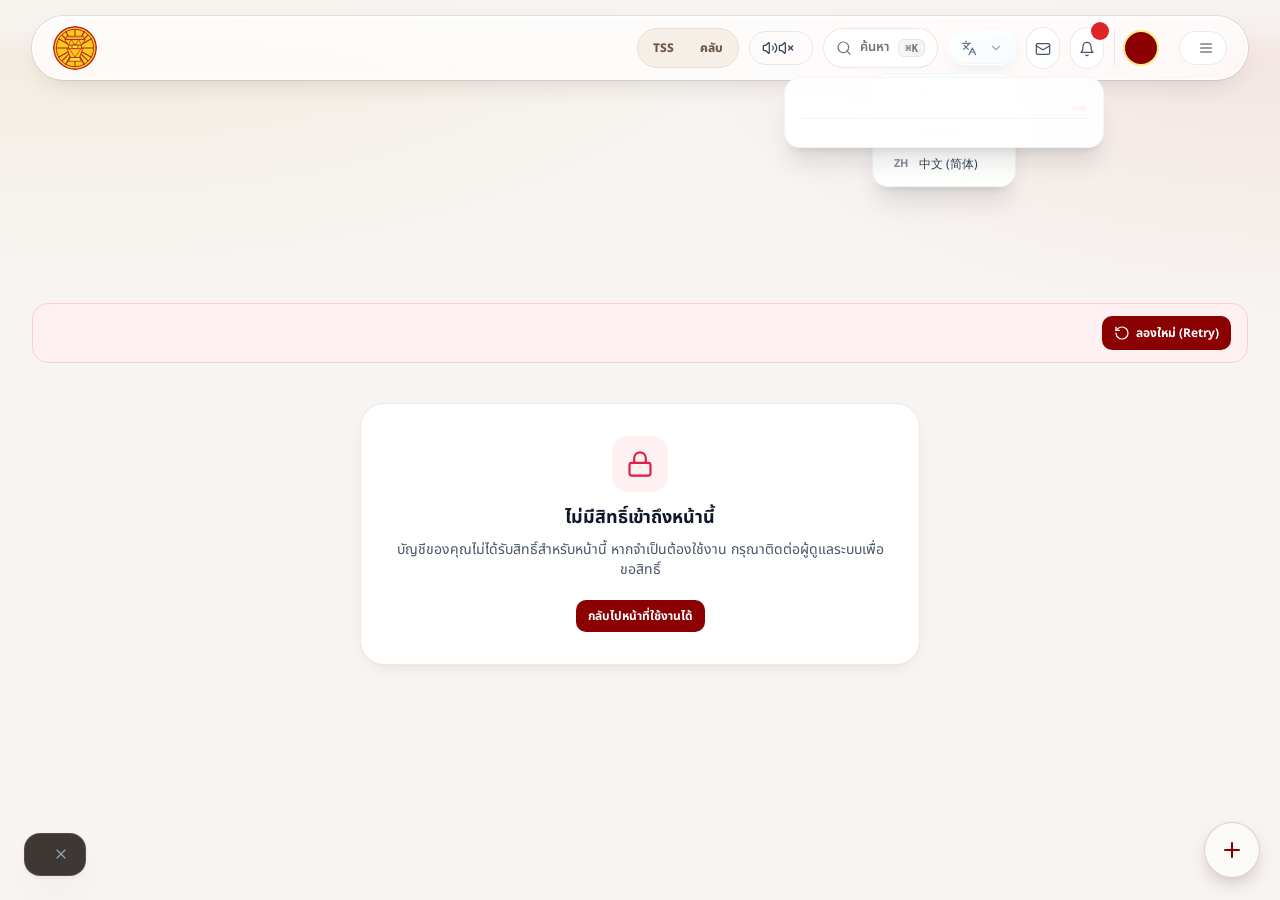
==== index.html @ 0f3fbcb0 "Add files via upload" ====
<!DOCTYPE html>
<html lang="th">
<head>
    <meta charset="UTF-8">
    <meta name="viewport" content="width=device-width, initial-scale=1.0">
    <meta name="referrer" content="no-referrer">
    <!-- Favicon: Thammasat University emblem supplied by the school (embedded, no external request) -->
    <link rel="icon" type="image/png" sizes="32x32" href="[data-uri]">
    <link rel="apple-touch-icon" sizes="180x180" href="[data-uri]">
    <meta name="theme-color" content="#8b0000">
    <!-- ===== CONFIGURATION ======================================================================
         If this HTML is hosted OUTSIDE Google Apps Script, put your Web App URL here, e.g.
         apiUrl: 'https://script.google.com/macros/s/AKfy.../exec'
         Leave empty when the page is served by the Apps Script project itself (doGet).
         This URL is not a secret. Never put passwords or keys in this file.
         ========================================================================================= -->
    <script src="config.js"></script>
    <script>/* Boot guard — if the page cannot start (a script fails, a library is blocked, or the server never answers), show why and what to try,
   instead of a blank or endless loading screen. Shows nothing when the app starts normally. No data is sent anywhere. */
(function () {
  var errs = [];
  window.addEventListener('error', function (e) {
    var src = e && e.target && e.target !== window && (e.target.src || e.target.href);
    errs.push(src ? 'โหลดไฟล์ไม่ได้: ' + String(src).split('?')[0] : String((e && e.message) || 'script error'));
  }, true);
  window.addEventListener('unhandledrejection', function (e) { var r = e && e.reason; if (r && !r.isFromCancelledTransition) errs.push(String(r.message || r)); });
  function state() {
    var b = document.body;
    if (!window.Alpine || !b || !b._x_dataStack) return 'noalpine';
    try { var d = window.Alpine.$data(b); if (d.authView === 'loading' && !d.isLoggedIn) return 'noserver'; } catch (e) { return 'noalpine'; }
    return 'ok';
  }
  function show(kind) {
    if (document.getElementById('tss-boot-guard')) return;
    var box = document.createElement('div');
    box.id = 'tss-boot-guard'; box.setAttribute('role', 'alert');
    box.style.cssText = 'position:fixed;inset:0;z-index:2147483000;background:#faf7f5;display:flex;align-items:flex-start;justify-content:center;overflow:auto;padding:24px 16px;font-family:Sarabun,system-ui,-apple-system,sans-serif;color:#1f1b18';
    var ua = navigator.userAgent, ios = /iPhone|iPad|iPod/.test(ua) || (/Macintosh/.test(ua) && 'ontouchend' in document), safari = /Safari/.test(ua) && !/Chrome|CriOS|FxiOS|EdgiOS/.test(ua);
    var title = kind === 'noserver' ? 'เชื่อมต่อเซิร์ฟเวอร์ของระบบไม่ได้' : 'หน้าเว็บโหลดไม่สมบูรณ์';
    var steps = [
      'กด “โหลดใหม่” ด้านล่าง หรือปิดแท็บแล้วเปิดลิงก์ระบบใหม่',
      'ถ้าในเบราว์เซอร์นี้ลงชื่อเข้าใช้ Google ไว้มากกว่า 1 บัญชี ให้ออกจากระบบบัญชี Google ทั้งหมดในเบราว์เซอร์นี้ แล้วเปิดลิงก์ระบบใหม่ (ระบบนี้ไม่ต้องใช้บัญชี Google)',
      ios || safari ? 'iPhone/iPad: ตั้งค่า → แอป → Safari → ขั้นสูง → ข้อมูลเว็บไซต์ → ค้นหาและลบ “google.com” และ “googleusercontent.com” แล้วเปิดใหม่' : 'ล้างข้อมูลเว็บไซต์ (คุกกี้และแคช) ของ google.com และ googleusercontent.com แล้วเปิดใหม่',
      'ถ้าเปิดในโหมดส่วนตัว (Private) ได้ แสดงว่าปัญหาอยู่ที่ข้อมูลหรือบัญชีที่ค้างในเบราว์เซอร์ ไม่ใช่ข้อมูลในระบบ'
    ];
    var detail = (errs.slice(0, 3).join(' | ') || (kind === 'noserver' ? 'ไม่มีคำตอบจากเซิร์ฟเวอร์' : 'สคริปต์ของหน้าไม่เริ่มทำงาน')) + ' • ' + (ios ? 'iOS/iPadOS ' : '') + (safari ? 'Safari' : ua.replace(/^.*\)\s*/, '').slice(0, 60));
    box.innerHTML = '<div style="max-width:560px;width:100%;background:#fff;border:1px solid #ece4df;border-radius:20px;padding:22px;box-shadow:0 20px 40px -24px rgba(41,32,28,.4)">' +
      '<div style="font-size:12px;font-weight:800;color:#8b0000;letter-spacing:.04em">TSS CareSpace</div>' +
      '<h1 style="font-size:20px;font-weight:800;margin:4px 0 10px">' + title + '</h1>' +
      '<ol style="list-style:decimal;padding-left:20px;margin:0 0 14px;display:flex;flex-direction:column;gap:6px;font-size:15px;line-height:1.55"></ol>' +
      '<button type="button" style="min-height:44px;padding:0 18px;border-radius:12px;background:#8b0000;color:#fff;font-weight:700;font-size:15px;border:0">โหลดใหม่</button>' +
      '<p style="margin-top:14px;font-size:12px;color:#78716c;word-break:break-word">ถ้ายังเปิดไม่ได้ ถ่ายภาพหน้าจอนี้ส่งให้ผู้ดูแลระบบ — รายละเอียด: <span></span></p></div>';
    var ol = box.querySelector('ol');
    steps.forEach(function (s) { var li = document.createElement('li'); li.textContent = s; ol.appendChild(li); });
    box.querySelector('span').textContent = detail;
    box.querySelector('button').addEventListener('click', function () { location.reload(); });
    (document.body || document.documentElement).appendChild(box);
  }
  function check(kind, ms) { setTimeout(function () { var s = state(); if (s === kind || (kind === 'noserver' && s === 'noalpine')) show(s); }, ms); }
  function arm() { check('noalpine', 15000); check('noserver', 30000); }
  if (document.readyState === 'loading') document.addEventListener('DOMContentLoaded', arm); else arm();
})();
</script>
    <title>ระบบดูแลช่วยเหลือนักเรียน - โรงเรียนสาธิตแห่งมหาวิทยาลัยธรรมศาสตร์</title>
    <!-- Tailwind CSS: compiled at build time (gen/assemble_fe.py); placed where the CDN script stood, before the design layers -->
    <link rel="stylesheet" href="css/app-5-7f25c49896.css" id="tss-tw">
    <!-- Alpine.js -->
    <script defer src="https://cdn.jsdelivr.net/npm/alpinejs@3.x.x/dist/cdn.min.js"></script>
    <!-- Chart.js for Spider Web Radar Chart -->
    <script src="https://cdn.jsdelivr.net/npm/chart.js"></script>
    <!-- SheetJS (xlsx) for Real .xlsx Export -->
    <script src="https://cdn.jsdelivr.net/npm/xlsx@0.18.5/dist/xlsx.full.min.js"></script>
    <!-- Google Fonts: Inter, Sarabun, Mali -->
    <link href="https://fonts.googleapis.com/css2?family=Inter:wght@300;400;500;600;700&family=Noto+Sans+Thai:wght@400;500;600;700&family=Mali:wght@400;500;600;700&family=Sarabun:wght@200;300;400;500;600;700&display=swap" rel="stylesheet">
    <link rel="stylesheet" href="css/app-6-52cddccffd.css">
<style id="tss-care">
/* ===== การดูแลต่อเนื่องและความปลอดภัย ===== */
.sg-box{margin-top:10px;background:#fff;border:1.5px solid #f3c6c6;border-radius:14px;padding:10px 12px;color:#4a1212}
.sg-box b{display:block;color:var(--tss-red);margin-bottom:4px}.sg-box ol{list-style:decimal;padding-left:20px;display:flex;flex-direction:column;gap:3px;font-size:13.5px}
.sg-contacts{margin-top:6px;font-size:13px;font-weight:700;color:#7c2d12}.sg-after{border-color:var(--tss-red-500);background:var(--tss-red-50)}
.sf-box{border:1.5px solid #f3c6c6}.sf-count{font-size:12px;font-weight:800;padding:2px 10px;border-radius:999px;background:var(--tss-orange-50);color:#9a3412;border:1px solid #fed7aa}
.sf-steps{display:flex;flex-direction:column;gap:8px;margin-top:8px}
.sf-steps li{display:flex;gap:10px;align-items:flex-start;border:1px solid var(--tss-line);border-radius:12px;padding:9px 11px;background:#fff}
.sf-steps li.is-done{background:#f3fbf6;border-color:#bfe8cf}
.sf-steps small{display:block;font-size:12.5px;color:var(--tss-mute)}
.sf-n{flex:none;width:26px;height:26px;border-radius:50%;display:grid;place-items:center;font-weight:800;font-size:13px;background:var(--tss-orange-50);color:#9a3412}
.sf-steps li.is-done .sf-n{background:#16a34a;color:#fff}
.sf-form{margin-top:8px;display:flex;flex-direction:column;gap:8px;background:var(--tss-bg);border:1px dashed var(--tss-line-2);border-radius:12px;padding:10px}
.tl-s-late{background:var(--tss-red-50);color:var(--tss-red);border-color:#f3c6c6}
.cp-grid{display:grid;grid-template-columns:repeat(auto-fit,minmax(300px,1fr));gap:12px}
.cp-h{display:flex;align-items:center;gap:8px;flex-wrap:wrap;margin-bottom:6px}.cp-h h5{font-size:15px;font-weight:800;color:var(--tss-ink)}
.cp-tier{display:inline-flex;align-items:center;gap:6px;font-weight:800;border-radius:12px;padding:6px 12px;background:var(--tss-yellow-50);color:#854d0e;border:1px solid #fde68a}
.cp-tier.cp-tier-2{background:var(--tss-orange-50);color:#9a3412;border-color:#fed7aa}.cp-tier.cp-tier-3{background:var(--tss-red-50);color:var(--tss-red);border-color:#f3c6c6}
.cp-str,.cp-refs,.cp-consent,.cp-disc{display:flex;flex-direction:column;gap:6px}
.cp-str li,.cp-refs li,.cp-consent li,.cp-disc li{display:flex;gap:8px;align-items:flex-start;flex-wrap:wrap;border:1px solid var(--tss-line);border-radius:12px;padding:8px 10px;background:#fff;font-size:13.5px}
.cp-str li .min-w-0,.cp-refs li .min-w-0,.cp-consent li .min-w-0,.cp-disc li .min-w-0{flex:1}
.cp-form{background:var(--tss-bg);border:1px solid var(--tss-line);border-radius:16px;padding:12px;display:flex;flex-direction:column;gap:10px}
.cp-acts{display:flex;gap:6px;flex-wrap:wrap}.cp-close{border-color:#f3c6c6}
.rv-list{display:flex;flex-direction:column;gap:8px}
.rv-list li{display:flex;gap:12px;align-items:flex-start;flex-wrap:wrap;border:1px solid var(--tss-line);border-left:4px solid var(--tss-yellow-500);border-radius:14px;padding:10px 12px;background:#fff}
.rv-txt{flex:1;min-width:220px;font-size:13.5px}.rv-acts{display:flex;gap:6px;flex-wrap:wrap}
.rv-move{width:100%;display:flex;gap:8px;flex-wrap:wrap;align-items:flex-end;background:var(--tss-bg);border-radius:12px;padding:8px}
.io-grid{display:grid;grid-template-columns:repeat(auto-fit,minmax(260px,1fr));gap:12px;margin-top:8px}
.io-h{display:block;font-size:13px;font-weight:800;color:var(--tss-text);margin-bottom:6px}
.io-list{display:flex;flex-direction:column;gap:6px}.io-list li{display:flex;gap:8px;align-items:center;flex-wrap:wrap;font-size:13.5px;border:1px solid var(--tss-line);border-radius:12px;padding:8px 10px;background:#fff}
.ov-table{width:100%;border-collapse:collapse;font-size:13.5px}.ov-table th,.ov-table td{padding:8px 10px;border-bottom:1px solid var(--tss-line);text-align:center}.ov-table th:first-child,.ov-table td:first-child{text-align:left}
.ov-table th{background:var(--tss-bg);font-size:12px;color:var(--tss-mute)}

.ov-hot{color:var(--tss-red);font-weight:800}
</style>
<style id="tss-bullying">
/* ===== School Bullying ===== */
.bl-ico{color:var(--tss-red)}
.bl-chip{display:inline-flex;align-items:center;font-size:11.5px;font-weight:700;padding:2px 9px;border-radius:999px;background:var(--tss-bg);color:var(--tss-text);border:1px solid var(--tss-line)}
.bl-chip.bl-sev1{background:var(--tss-yellow-50);color:#854d0e;border-color:#fde68a}.bl-chip.bl-sev2{background:var(--tss-orange-50);color:#9a3412;border-color:#fed7aa}
.bl-chip.bl-sev3{background:var(--tss-red-50);color:var(--tss-red);border-color:#f3c6c6}.bl-chip.bl-ok{background:#e9f8ef;color:#137a3f;border-color:#bfe8cf}
.bl-hot{background:var(--tss-red)!important;color:#fff!important}
.bl-list{display:flex;flex-direction:column;gap:8px}
.bl-list li{display:flex;gap:12px;align-items:flex-start;flex-wrap:wrap;background:#fff;border:1px solid var(--tss-line);border-left:5px solid #fde68a;border-radius:14px;padding:12px 14px}
.bl-list li.bl-sev2{border-left-color:#fdba74}.bl-list li.bl-sev3{border-left-color:var(--tss-red-500)}.bl-list li.is-done{opacity:.75}
.bl-no{font-size:13.5px;color:var(--tss-red);letter-spacing:.02em}.bl-who{font-size:14px;color:var(--tss-ink);margin-top:3px}
.bl-due{font-size:12.5px;font-weight:700;color:#9a3412;margin-top:2px}.bl-due.is-late{color:var(--tss-red)}
.bl-types{display:grid;grid-template-columns:repeat(auto-fill,minmax(200px,1fr));gap:8px}
.bl-type{display:flex;flex-direction:column;gap:2px;text-align:left;border:1.5px solid var(--tss-line);border-radius:14px;padding:10px 12px;background:#fff;transition:border-color .15s,background .15s}
.bl-type b{font-size:14px;color:var(--tss-ink)}.bl-type small{font-size:12px;color:var(--tss-mute)}
.bl-type.is-on{border-color:var(--tss-orange);background:var(--tss-orange-50)}.bl-type.is-sx.is-on{border-color:var(--tss-red);background:var(--tss-red-50)}
.bl-sevs{display:flex;flex-direction:column;gap:6px}
.bl-sev{display:flex;gap:10px;align-items:flex-start;border:1.5px solid var(--tss-line);border-radius:12px;padding:8px 12px;cursor:pointer;background:#fff}
.bl-sev b{display:block;font-size:14px}.bl-sev small{display:block;font-size:12.5px;color:var(--tss-mute)}.bl-sev input{margin-top:4px;accent-color:var(--tss-red)}
.bl-sev.is-on.bl-sev1{border-color:#eab308;background:var(--tss-yellow-50)}.bl-sev.is-on.bl-sev2{border-color:var(--tss-orange-500);background:var(--tss-orange-50)}.bl-sev.is-on.bl-sev3{border-color:var(--tss-red-500);background:var(--tss-red-50)}
.bl-sev.is-dis{opacity:.45;cursor:not-allowed}
.bl-party{align-items:flex-start}.bl-sugg{display:flex;flex-wrap:wrap;gap:4px;margin-top:4px}.bl-sugg button{font-size:12.5px;padding:3px 9px;border-radius:999px;background:var(--tss-red-50);color:var(--tss-red);border:1px solid #f3c6c6}
.bl-grid{display:grid;grid-template-columns:repeat(auto-fit,minmax(280px,1fr));gap:12px}
.bl-bar{display:grid;grid-template-columns:minmax(90px,38%) 1fr 32px;gap:8px;align-items:center;font-size:13px;margin:4px 0}
.bl-bar i{display:block;height:10px;border-radius:99px;background:linear-gradient(90deg,var(--tss-orange-500),var(--tss-red-500));min-width:2px}.bl-bar b{text-align:right}
.bl-months{display:flex;align-items:flex-end;gap:6px;height:140px;padding-top:8px}
.bl-mo{flex:1;display:flex;flex-direction:column;align-items:center;justify-content:flex-end;height:100%;gap:2px;font-size:11px;color:var(--tss-mute)}
.bl-mo i{width:100%;max-width:28px;border-radius:6px 6px 2px 2px;background:linear-gradient(180deg,var(--tss-orange-500),var(--tss-red))}.bl-mo b{font-size:11.5px;color:var(--tss-ink)}
.bl-red{color:var(--tss-red)!important}.bl-orange{color:var(--tss-orange)!important}
.bl-hero{background:#fff;border:1px solid var(--tss-line);border-left:6px solid #fde68a;border-radius:18px;padding:14px 16px}
.bl-hero.bl-sev2{border-left-color:var(--tss-orange-500)}.bl-hero.bl-sev3{border-left-color:var(--tss-red-500);background:linear-gradient(90deg,#fff7f7,#fff)}
.bl-steps{display:grid;grid-template-columns:repeat(auto-fill,minmax(200px,1fr));gap:8px}
.bl-step{display:flex;flex-direction:column;gap:2px;text-align:left;border:1.5px solid var(--tss-line);border-radius:14px;padding:10px 12px;background:#fff}
.bl-step b{font-size:13.5px;color:var(--tss-ink)}.bl-step small{font-size:12px;color:var(--tss-mute);overflow-wrap:anywhere}
.bl-step.is-done{border-color:#bfe8cf;background:#f3fbf6}.bl-step.is-done b::after{content:" ✓";color:#16a34a}
.bl-stepform{border:1.5px dashed var(--tss-line-2);background:var(--tss-bg)}
.bl-assign{display:grid;grid-template-columns:repeat(auto-fill,minmax(220px,1fr));gap:2px}
.bl-log{display:flex;flex-direction:column;gap:8px}.bl-log li{border:1px solid var(--tss-line);border-radius:12px;padding:8px 10px;font-size:13.5px;background:#fff;display:flex;flex-wrap:wrap;gap:6px;align-items:center}
.bl-log li p{width:100%}.bl-log li.is-late{border-color:#f3c6c6;background:var(--tss-red-50)}
.bl-ol{list-style:decimal;padding-left:20px;display:flex;flex-direction:column;gap:3px;font-size:14px}
.bl-sx{border-color:#f3c6c6}
.bl-linkbox{display:flex;gap:14px;align-items:center;flex-wrap:wrap;background:#fff;border:1px dashed var(--tss-line-2);border-radius:16px;padding:12px 14px}
.bl-url{font-family:ui-monospace,monospace;font-size:12.5px;word-break:break-all;color:var(--tss-red)}.bl-qr{min-width:168px;min-height:40px}
/* public form */
.blp-wrap{position:fixed;inset:0;z-index:2000;background:linear-gradient(160deg,#fff7ed,#fdf2f2);overflow-y:auto;padding:20px 16px;display:flex;justify-content:center;align-items:flex-start}
.blp-card{width:min(100%,720px);background:#fff;border:1px solid var(--tss-line);border-radius:24px;padding:20px;box-shadow:0 30px 60px -36px rgba(41,32,28,.45);display:flex;flex-direction:column;gap:12px}
.blp-head{display:flex;gap:12px;align-items:center}.blp-logo{width:48px;height:48px;object-fit:contain}
.blp-h{font-size:21px;font-weight:800;color:var(--tss-ink);line-height:1.3}
.blp-notice{background:var(--tss-orange-50);border:1px solid #fed7aa;color:#7c2d12;border-radius:14px;padding:10px 12px;font-size:14.5px;line-height:1.6}
.blp-send{width:100%;min-height:52px;border-radius:16px;background:var(--tss-red);color:#fff;font-size:17px;font-weight:800}
.blp-send:disabled{opacity:.6}.blp-ref{font-size:20px;color:var(--tss-red);letter-spacing:.05em}
@media (max-width:640px){.blp-wrap{padding:0}.blp-card{border-radius:0;min-height:100%}.bl-bar{grid-template-columns:minmax(80px,40%) 1fr 28px}}
.bl-tabs{display:flex;flex-wrap:wrap;gap:6px;border-bottom:1.5px solid var(--tl-line);padding-bottom:6px}
.bl-tab{border:1.5px solid transparent;border-radius:10px;padding:7px 12px;font-size:14px;font-weight:700;color:#5b4636;background:transparent;cursor:pointer}
.bl-tab:hover{background:#fff7ed}
.bl-tab.is-active{border-color:#b45309;background:#fff7ed;color:#7c2d12}

.rtc-opt-bl:hover{border-color:#f3c6c6;background:#fff8f8}.rtc-opt-bl .rtc-ico{background:var(--tss-red-50);color:var(--tss-red)}
</style>
<style id="tss-home">
/* ===== Today page + quick record + tips ===== */
.hm-hero{background:linear-gradient(135deg,#fff 0%,#fff7ed 70%,#fef3c7 100%)!important}
.hm-h{color:var(--tss-ink)}
.hm-pref{display:inline-flex;align-items:center;gap:6px;font-size:13px;font-weight:600;color:#5b4636}.hm-pref input{accent-color:var(--tss-red)}
.hm-actions{display:grid;grid-template-columns:repeat(auto-fill,minmax(150px,1fr));gap:8px;margin-top:14px}
.hm-act{display:flex;align-items:center;gap:8px;min-height:52px;border:1.5px solid var(--tss-line);border-radius:14px;background:#fff;padding:10px 12px;font-size:14px;font-weight:700;color:var(--tss-ink);text-align:left}
.hm-act:hover{border-color:var(--tss-orange-500);background:var(--tss-orange-50)}.hm-act svg{color:var(--tss-orange);flex-shrink:0}
.hm-act.is-main{background:var(--tss-red);border-color:var(--tss-red);color:#fff}.hm-act.is-main svg{color:#fff}.hm-act.is-main:hover{background:var(--tss-red-600,#b91c1c)}
.hm-tip{display:flex;align-items:flex-start;gap:8px;font-size:13px;color:#7a4a00;background:var(--tss-yellow-50);border:1px solid #fde68a;border-radius:14px;padding:10px 12px}
.hm-tip>svg{color:#b45309;flex-shrink:0;margin-top:2px}.hm-tip>span{flex:1}
.hm-tip-x{border:0;background:transparent;color:#7a4a00;padding:2px;border-radius:8px;flex-shrink:0}.hm-tip-x:hover{background:#fde68a}
.hm-list{display:flex;flex-direction:column;gap:8px}
.hm-item{width:100%;display:flex;align-items:center;gap:12px;text-align:left;background:#fff;border:1px solid var(--tss-line);border-left:5px solid #fde68a;border-radius:14px;padding:12px 14px}
.hm-item:hover{background:#fffaf5}.hm-item.is-due{border-left-color:var(--tss-orange-500)}.hm-item.is-urgent{border-left-color:var(--tss-red)}
.hm-item b{display:block;font-size:14.5px;color:var(--tss-ink)}.hm-item small{display:block;font-size:12.5px;color:var(--tss-mute);margin-top:2px}
.hm-ico{width:36px;height:36px;border-radius:12px;display:grid;place-items:center;background:var(--tss-orange-50);color:var(--tss-orange);flex-shrink:0}
.hm-item.is-urgent .hm-ico{background:var(--tss-red-50);color:var(--tss-red)}
.hm-lv{font-size:11.5px;font-weight:800;padding:2px 9px;border-radius:999px;background:var(--tss-yellow-50);color:#854d0e;border:1px solid #fde68a;flex-shrink:0}
.hm-lv.is-due{background:var(--tss-orange-50);color:#9a3412;border-color:#fed7aa}.hm-lv.is-urgent{background:var(--tss-red);color:#fff;border-color:var(--tss-red)}
.hm-empty{display:flex;flex-direction:column;align-items:center;gap:4px;padding:18px;text-align:center}.hm-empty svg{color:#16a34a}
.tl-link{border:0;background:transparent;color:var(--tss-red);font-weight:700;font-size:13px;text-decoration:underline;text-underline-offset:3px;padding:0}
.hq-back{align-items:flex-end!important}
.hq-sheet{background:#fff;width:100%;max-width:640px;max-height:92vh;overflow:auto;border-radius:22px 22px 0 0;padding:16px 16px 0;box-shadow:0 -10px 40px rgba(60,20,0,.18);margin:0 auto}
@media (min-width:768px){.hq-back{align-items:center!important}.hq-sheet{border-radius:22px;padding-bottom:16px}}
.hq-top{display:flex;justify-content:space-between;align-items:flex-start;gap:8px}.hq-h{font-size:18px;font-weight:800;color:var(--tss-ink)}
.hq-steps{display:flex;gap:6px;margin:10px 0 14px}.hq-steps i{flex:1;height:5px;border-radius:99px;background:var(--tss-line)}.hq-steps i.is-on{background:linear-gradient(90deg,var(--tss-orange-500),var(--tss-red))}
.hq-chips{display:grid;grid-template-columns:repeat(auto-fill,minmax(150px,1fr));gap:8px;margin-top:6px}
.hq-stu{display:flex;flex-direction:column;align-items:flex-start;min-height:52px;border:1.5px solid var(--tss-line);border-radius:14px;background:#fff;padding:8px 12px;text-align:left}
.hq-stu b{font-size:14px;color:var(--tss-ink)}.hq-stu small{font-size:12px;color:var(--tss-mute)}.hq-stu:hover{border-color:var(--tss-orange-500);background:var(--tss-orange-50)}
.hq-who{display:flex;align-items:center;gap:8px;flex-wrap:wrap;background:var(--tss-orange-50);border:1px solid #fed7aa;border-radius:12px;padding:8px 12px}.hq-who small{color:var(--tss-mute)}.hq-who .tl-link{margin-left:auto}
.hq-codes{display:grid;grid-template-columns:repeat(auto-fill,minmax(220px,1fr));gap:6px;margin-top:6px}
.hq-code{display:flex;align-items:center;gap:8px;min-height:48px;text-align:left;border:1.5px solid var(--tss-line);border-radius:12px;background:#fff;padding:8px 10px;font-size:13.5px;color:var(--tss-ink)}
.hq-code.is-on{border-color:var(--tss-orange);background:var(--tss-orange-50)}.hq-code.is-sens.is-on{border-color:var(--tss-red);background:var(--tss-red-50)}
.hq-bar{position:sticky;bottom:0;background:linear-gradient(180deg,rgba(255,255,255,0),#fff 30%);padding:12px 0 14px}
.hq-save{width:100%;min-height:52px;border:0;border-radius:14px;background:var(--tss-red);color:#fff;font-weight:800;font-size:16px}.hq-save:disabled{opacity:.5}
.hq-ok{color:#16a34a}
</style>
<style id="tss-pbis">
/* ===== Positive behaviour • ABC • CICO ===== */
.pb-star{color:var(--tss-orange)}
.pb-in{border:1.5px solid var(--tss-line);border-radius:10px;padding:8px 10px;font-size:14px;background:#fff;min-width:0}.pb-in:focus{outline:2px solid var(--tss-orange-500);outline-offset:1px}
.pb-ratios{display:grid;grid-template-columns:repeat(auto-fit,minmax(200px,1fr));gap:10px}
.pb-ratio{border:1px solid var(--tss-line);border-radius:14px;padding:10px 14px;background:#fff;display:flex;flex-direction:column}
.pb-ratio small{color:var(--tss-mute);font-size:12px}.pb-ratio b{font-size:24px;color:var(--tss-ink)}.pb-ratio span{font-size:12.5px;color:var(--tss-mute)}
.pb-ratio.is-good{border-color:#bfe8cf;background:#f3fbf6}.pb-ratio.is-mid{border-color:#fde68a;background:var(--tss-yellow-50)}.pb-ratio.is-low{border-color:#fed7aa;background:var(--tss-orange-50)}
.pb-list{display:flex;flex-direction:column;gap:6px;margin-top:10px}.pb-list li{display:flex;gap:10px;align-items:flex-start;border:1px solid var(--tss-line);border-radius:12px;padding:8px 12px;background:#fff}
.pb-list b{display:block;font-size:14px}.pb-list small{display:block;font-size:12px;color:var(--tss-mute)}.pb-dot{width:10px;height:10px;border-radius:99px;background:#f59e0b;margin-top:6px;flex-shrink:0}
.cico-plan{border:1px solid var(--tss-line);border-radius:16px;padding:12px 14px;margin-top:10px;background:#fff}.cico-plan.is-done{opacity:.8;background:#fafaf9}
.cico-goals{list-style:decimal;padding-left:22px;margin:8px 0;font-size:14px}
.cico-sum{display:flex;flex-wrap:wrap;gap:6px 14px;font-size:13px;font-weight:700;color:#5b4636}
.cico-chart svg{width:100%;height:auto;max-height:200px;margin-top:6px}
.cico-grid{stroke:var(--tss-line);stroke-width:1}.cico-target{stroke:var(--tss-red);stroke-width:1.5;stroke-dasharray:6 5}
.cico-line{fill:none;stroke:var(--tss-orange);stroke-width:2.5}.cico-pt{fill:#fff;stroke:var(--tss-orange);stroke-width:2}.cico-pt.is-met{fill:var(--tss-orange)}
.cico-days{display:grid;grid-template-columns:repeat(auto-fill,minmax(170px,1fr));gap:6px;margin-top:8px}
.cico-day{display:flex;flex-direction:column;align-items:flex-start;text-align:left;border:1px solid var(--tss-line);border-left:4px solid #fde68a;border-radius:12px;padding:6px 10px;background:#fff;font-size:13px}
.cico-day.is-met{border-left-color:#16a34a}.cico-day small{font-size:11.5px;color:var(--tss-mute)}
.cico-pers{display:flex;flex-wrap:wrap;gap:6px;margin-bottom:6px}.cico-pers input{width:110px}
.cico-tbl th,.cico-tbl td{white-space:normal;vertical-align:middle}
.cico-seg{display:inline-flex;border:1.5px solid var(--tss-line);border-radius:10px;overflow:hidden}
.cico-seg button{min-width:38px;min-height:38px;font-weight:800;background:#fff;color:var(--tss-ink);border-right:1px solid var(--tss-line)}.cico-seg button:last-child{border-right:0}
.cico-seg button.is-on.is-v2{background:#16a34a;color:#fff}.cico-seg button.is-on.is-v1{background:#f59e0b;color:#fff}.cico-seg button.is-on.is-v0{background:var(--tss-red);color:#fff}
.cico-live{font-weight:700;font-size:14px;color:#5b4636}
.hq-kind{display:grid;grid-template-columns:1fr 1fr;gap:6px;margin-bottom:6px}
.hq-kind button{min-height:44px;border:1.5px solid var(--tss-line);border-radius:12px;background:#fff;font-weight:800;font-size:14px;color:var(--tss-ink)}
.hq-kind button.is-on{border-color:var(--tss-orange);background:var(--tss-orange-50)}.hq-kind button.is-on.is-pos{border-color:#16a34a;background:#f3fbf6;color:#137a3f}
.hq-code.is-pos.is-on{border-color:#16a34a;background:#f3fbf6}
</style>
<style id="tss-counsel">
/* ===== Counselling work ===== */
.ck-tpls{grid-template-columns:repeat(3,1fr)}
.ck-note{border:1px solid var(--tss-line);border-radius:12px;padding:8px 12px;background:#fff}.ck-note summary{cursor:pointer;display:flex;flex-wrap:wrap;gap:8px;align-items:center}
.pcp-moods{display:grid;grid-template-columns:repeat(5,1fr);gap:6px}
.pcp-mood{display:flex;flex-direction:column;align-items:center;min-height:64px;border:1.5px solid var(--tss-line);border-radius:14px;background:#fff;padding:6px}
.pcp-mood b{font-size:20px;color:var(--tss-ink)}.pcp-mood small{font-size:11.5px;color:var(--tss-mute);text-align:center}.pcp-mood.is-on{border-color:var(--tss-orange);background:var(--tss-orange-50)}
</style>
<style id="tss-prevention">
/* ===== Prevention & promotion ===== */
.pv-periods{display:flex;flex-wrap:wrap;gap:6px}
.pv-date{display:flex;flex-direction:column;align-items:center;justify-content:center;min-width:48px;border-radius:12px;background:var(--tss-orange-50);border:1px solid #fed7aa;padding:4px 6px}
.pv-date b{font-size:18px;color:var(--tss-red);line-height:1.1}.pv-date small{font-size:11px;color:#9a3412}
.pv-cards{display:grid;grid-template-columns:repeat(auto-fill,minmax(260px,1fr));gap:10px}
.pv-card{display:flex;flex-direction:column;gap:6px;border:1px solid var(--tss-line);border-radius:16px;padding:12px 14px;background:#fff}
.pv-card h4{font-size:15.5px;font-weight:800;color:var(--tss-ink)}.pv-card p{font-size:13.5px;color:#57534e}
.pv-tag{padding:6px 10px}.bl-mo.pv-watch{border-bottom:3px solid var(--tss-orange-500)}
.pv-rowerr{white-space:pre-wrap;font-size:12.5px;background:var(--tss-red-50);border:1px solid #f3c6c6;color:#7f1d1d;border-radius:10px;padding:8px 10px;max-height:200px;overflow:auto}
</style>
<style id="tss-analytics">
/* ===== Behavioral Analytics ===== */
.ba-head{display:flex;flex-wrap:wrap;align-items:flex-start;justify-content:space-between;gap:12px}
.ba-hico{width:40px;height:40px;border-radius:12px;display:grid;place-items:center;background:var(--tss-red-50);color:var(--tss-red);flex-shrink:0}
.ba-h{font-size:20px;font-weight:800;color:var(--tss-ink)}.ba-sub{font-size:13px;color:var(--tss-mute)}.ba-sec{font-size:15px;font-weight:800;color:var(--tss-ink)}
.ba-seg{display:inline-flex;border:1.5px solid var(--tss-line);border-radius:12px;overflow:hidden;background:#fff}
.ba-seg button{padding:7px 12px;font-size:13px;font-weight:700;color:#5b4636;border-right:1px solid var(--tss-line)}.ba-seg button:last-child{border-right:0}.ba-seg button.is-on{background:var(--tss-orange-50);color:#7c2d12}
.ba-kpis{display:grid;grid-template-columns:repeat(auto-fit,minmax(200px,1fr));gap:10px}.ba-kpis-sm{grid-template-columns:repeat(3,1fr)}
.ba-kpi{display:flex;gap:12px;align-items:center;background:#fff;border:1px solid var(--tss-line);border-radius:16px;padding:12px 14px;min-height:84px}
.ba-kpi small{display:block;font-size:12.5px;color:var(--tss-mute);font-weight:600}.ba-kpi b{display:block;font-size:26px;font-weight:800;color:var(--tss-ink);line-height:1.2}.ba-kpi span{display:block;font-size:12px;color:var(--tss-mute)}
.ba-kico{width:40px;height:40px;border-radius:12px;display:grid;place-items:center;background:var(--tss-orange-50);color:var(--tss-orange);flex-shrink:0}
.ba-kpi.is-red .ba-kico{background:var(--tss-red-50);color:var(--tss-red)}.ba-kpi.is-red b{color:var(--tss-red)}
.ba-grid2{display:grid;grid-template-columns:repeat(auto-fit,minmax(min(100%,420px),1fr));gap:12px}
.ba-ins{display:grid;grid-template-columns:repeat(auto-fit,minmax(min(100%,230px),1fr));gap:10px}
.ba-card{background:#fff;border:1px solid var(--tss-line);border-radius:18px;padding:14px 16px;min-width:0}
.ba-card-h{display:flex;flex-wrap:wrap;align-items:center;gap:8px;justify-content:space-between;margin-bottom:8px}.ba-card-h b{font-size:14.5px;color:var(--tss-ink);margin-right:auto}.ba-ic{color:var(--tss-orange)}
.ba-legend{display:inline-flex;align-items:center;gap:6px;font-size:12px;font-weight:700;color:#5b4636}.ba-legend i,.ba-dlist i{display:inline-block;width:10px;height:10px;border-radius:99px}
i.ba-LA{background:var(--bh-la)}i.ba-EF{background:var(--bh-ef)}i.ba-MO{background:var(--bh-mo)}
.ba-svg{width:100%;height:auto}.ba-grid{stroke:var(--tss-line);stroke-width:1}.ba-ax{font-size:10.5px;fill:#78716c}
.ba-line{fill:none;stroke-width:2.6;stroke-linejoin:round}.ba-line.ba-LA{stroke:var(--bh-la)}.ba-line.ba-EF{stroke:var(--bh-ef)}.ba-line.ba-MO{stroke:var(--bh-mo)}
.ba-dot{fill:#fff;stroke-width:2}.ba-dot.ba-LA{stroke:var(--bh-la)}.ba-dot.ba-EF{stroke:var(--bh-ef)}.ba-dot.ba-MO{stroke:var(--bh-mo)}
.ba-dist{display:flex;flex-wrap:wrap;align-items:center;gap:16px}.ba-donut{width:150px;height:150px;flex-shrink:0}
.ba-ring{fill:none;stroke:var(--tss-line);stroke-width:20}.ba-seg{fill:none;stroke-width:20}.ba-seg.ba-LA{stroke:var(--bh-la)}.ba-seg.ba-EF{stroke:var(--bh-ef)}.ba-seg.ba-MO{stroke:var(--bh-mo)}
.ba-dn-n{font-size:22px;font-weight:800;fill:var(--tss-ink)}.ba-dn-l{font-size:11px;fill:#78716c}
.ba-dlist{flex:1;min-width:180px;display:flex;flex-direction:column;gap:8px}.ba-dlist li{display:grid;grid-template-columns:12px 1fr auto;gap:2px 8px;align-items:center;font-size:13.5px}.ba-dlist small{color:var(--tss-mute)}.ba-dlist .ba-dn{grid-column:2/4;font-size:11.5px}
.ba-li{display:flex;flex-wrap:wrap;align-items:center;gap:6px;font-size:13.5px;margin:4px 0}.ba-li small{margin-left:auto;color:var(--tss-mute);font-weight:700}
.ba-bar{display:grid;grid-template-columns:minmax(110px,42%) 1fr 34px;gap:4px 8px;align-items:center;font-size:13px;margin:6px 0}
.ba-bar>i{display:block;height:10px;border-radius:99px;min-width:2px;background:var(--bh-ef)}.ba-bar>i.ba-LA{background:var(--bh-la)}.ba-bar>i.ba-MO{background:var(--bh-mo)}.ba-bar>b{text-align:right}.ba-bar>small{grid-column:1/4;font-size:11.5px;color:var(--tss-mute);margin-top:-4px}
.ba-foot{font-size:12px;color:var(--tss-mute)}
.ba-empty{display:flex;flex-direction:column;align-items:center;gap:4px;text-align:center;padding:18px;border:1px dashed var(--tss-line);border-radius:16px;color:var(--tss-mute)}
.ba-imp{display:flex;flex-wrap:wrap;align-items:center;gap:8px;border-top:1px solid var(--tss-line);padding:8px 0}.ba-imp:first-of-type{border-top:0}.ba-imp-n{margin-left:auto;font-weight:800;color:var(--tss-ink)}
.ba-filters{display:grid;grid-template-columns:repeat(auto-fill,minmax(150px,1fr));gap:8px;align-items:end}
.ba-scroll{max-height:340px;overflow:auto}
.ba-li .ba-tx{flex:1;min-width:0;overflow:hidden;text-overflow:ellipsis;white-space:nowrap}
.ba-bar>span{min-width:0;overflow:hidden;text-overflow:ellipsis;white-space:nowrap}
@media (max-width:640px){.ba-kpis{grid-template-columns:1fr 1fr;gap:8px}.ba-kpi{flex-direction:column;align-items:flex-start;gap:6px;min-height:0;padding:10px 12px}.ba-kpi b{font-size:22px}.ba-kico{width:32px;height:32px}.ba-head .tl-btn{width:100%;justify-content:center}}
</style>
<style id="tss-ux">
/* ===== Modern refresh + ease-of-use layer (theme: red / orange / yellow / white) ===== */
body{background:radial-gradient(1200px 600px at 10% -10%,#fff4e6 0%,rgba(255,244,230,0) 60%),radial-gradient(900px 500px at 110% 0%,#fdecec 0%,rgba(253,236,236,0) 55%),#fffaf6!important}
.tss-card{border:1px solid rgba(120,53,15,.08)!important;box-shadow:0 1px 2px rgba(60,20,0,.04),0 8px 24px -12px rgba(60,20,0,.10)!important}
.tss-main{padding-top:1.25rem}
:focus-visible{outline:2px solid var(--tss-orange-500,#f97316);outline-offset:2px}
.tl-btn{border-radius:12px}
.tl-btn-primary{box-shadow:0 6px 14px -8px rgba(139,0,0,.55)}
/* header */
.hdr-search{display:inline-flex;align-items:center;gap:8px;height:40px;padding:0 12px;border-radius:999px;border:1px solid rgba(120,53,15,.12);background:rgba(255,255,255,.9);color:#78716c;font-size:13px;font-weight:600;min-width:0}
.hdr-search:hover{border-color:var(--tss-orange-500);color:#7c2d12;background:#fff}
.hdr-search kbd,.gs-in kbd{font:600 10.5px/1 ui-monospace,monospace;padding:3px 6px;border-radius:6px;background:#f5f5f4;border:1px solid #e7e5e4;color:#78716c}
@media (max-width:767px){.hdr-search .hdr-txt,.hdr-search kbd{display:none}.hdr-search{width:40px;justify-content:center;padding:0}}
/* side menu */
.floating-glass-sidebar{max-width:330px!important}
.floating-glass-sidebar button.bg-slate-900{background:linear-gradient(135deg,#8b0000,#b91c1c)!important;color:#fff!important}
.side-h{display:flex;flex-direction:column;gap:2px;padding:0 10px;margin-bottom:6px;font-size:10.5px;font-weight:800;letter-spacing:.06em;text-transform:uppercase;color:#a8a29e}
.side-role{font-size:12px;letter-spacing:0;text-transform:none;font-weight:700;color:#7c2d12}
.side-item{width:100%;display:flex;align-items:center;gap:10px;padding:9px 10px;border-radius:14px;font-size:14px;font-weight:600;color:#44403c;text-align:left;transition:background .15s,color .15s}
.side-item:hover{background:var(--tss-orange-50,#fff7ed);color:#7c2d12}
.side-item.is-on{background:linear-gradient(135deg,#8b0000,#b91c1c);color:#fff;box-shadow:0 8px 18px -10px rgba(139,0,0,.6)}
.side-ico{width:30px;height:30px;border-radius:10px;display:grid;place-items:center;background:#fff;border:1px solid rgba(120,53,15,.1);color:#9a3412;flex-shrink:0}
.side-item.is-on .side-ico{background:rgba(255,255,255,.16);border-color:transparent;color:#fff}
.side-more{width:100%;display:flex;align-items:center;justify-content:space-between;margin-top:6px;padding:9px 12px;border-radius:12px;border:1px dashed rgba(120,53,15,.25);font-size:13px;font-weight:700;color:#7c2d12}
.side-more:hover{background:#fffaf5}
[data-menu-all]{padding-top:4px;border-top:1px solid rgba(120,53,15,.08)}
/* home: today on top */
.hm-dash{background:linear-gradient(135deg,#fff 0%,#fff7ed 65%,#fef3c7 100%)!important}
.hmd-h{font-size:22px;font-weight:800;color:var(--tss-ink)}
.hmd-cta{min-height:44px;padding-left:16px;padding-right:16px}
/* global search */
.gs-back{align-items:flex-start!important;padding-top:10vh!important}
.gs-panel{width:min(640px,calc(100vw - 32px));background:#fff;border-radius:20px;box-shadow:0 30px 80px -20px rgba(60,20,0,.35);overflow:hidden;margin:0 auto}
.gs-in{display:flex;align-items:center;gap:10px;padding:14px 16px;border-bottom:1px solid #f5f5f4;color:#a8a29e}
.gs-in input{flex:1;min-width:0;border:0;outline:0;font-size:16px;color:var(--tss-ink);background:transparent}
.gs-list{max-height:min(60vh,420px);overflow:auto;padding:6px}
.gs-it{width:100%;display:flex;align-items:center;gap:12px;padding:10px 12px;border-radius:12px;text-align:left}
.gs-it b{display:block;font-size:14.5px;color:var(--tss-ink)}.gs-it small{display:block;font-size:12px;color:var(--tss-mute)}
.gs-it.is-sel{background:var(--tss-orange-50,#fff7ed)}
.gs-ico{width:32px;height:32px;border-radius:10px;display:grid;place-items:center;background:#fff7ed;color:#9a3412;flex-shrink:0}
.gs-empty{padding:16px;text-align:center;color:var(--tss-mute);font-size:13px}
.gs-foot{display:flex;gap:14px;justify-content:flex-end;padding:8px 14px;border-top:1px solid #f5f5f4;font-size:11.5px;color:#a8a29e}
@media (max-width:640px){.gs-foot{display:none}}
/* care-plan tab */
.cpl-top{display:grid;grid-template-columns:1fr auto;gap:10px}
.cpl-tier,.cpl-n{background:#fff;border:1px solid var(--tss-line);border-radius:16px;padding:12px 14px;display:flex;flex-direction:column;gap:2px}
.cpl-tier small,.cpl-n small{font-size:12px;color:var(--tss-mute)}.cpl-tier b{font-size:15px;color:var(--tss-ink)}.cpl-tier span{font-size:12px;color:var(--tss-mute)}.cpl-n b{font-size:26px;color:var(--tss-red);text-align:right}
.cpl-list{display:flex;flex-direction:column;gap:8px}
.cpl-it{width:100%;display:flex;align-items:center;gap:12px;text-align:left;background:#fff;border:1px solid var(--tss-line);border-left:5px solid var(--tss-orange-500);border-radius:14px;padding:10px 12px}
.cpl-it:hover{background:#fffaf5}.cpl-it.is-done{border-left-color:#d6d3d1;opacity:.75}.cpl-it.is-late{border-left-color:var(--tss-red)}
.cpl-it b{font-size:14px;color:var(--tss-ink)}.cpl-it small{display:block;font-size:12px;color:var(--tss-mute);margin-top:2px}
@media (max-width:640px){.cpl-top{grid-template-columns:1fr}.cpl-n b{text-align:left}}
/* module switches */
.mod-list{display:grid;grid-template-columns:repeat(auto-fill,minmax(min(100%,300px),1fr));gap:8px}
.mod-sw{display:flex;align-items:center;gap:10px;background:#fff;border:1px solid var(--tss-line);border-radius:14px;padding:10px 12px;font-size:13.5px;cursor:pointer}
.mod-sw input{position:absolute;opacity:0;pointer-events:none}
.mod-sw i{position:relative;width:38px;height:22px;border-radius:99px;background:#d6d3d1;flex-shrink:0;transition:background .15s}
.mod-sw i::after{content:'';position:absolute;top:3px;left:3px;width:16px;height:16px;border-radius:99px;background:#fff;box-shadow:0 1px 2px rgba(0,0,0,.2);transition:transform .15s}
.mod-sw.is-on i{background:#16a34a}.mod-sw.is-on i::after{transform:translateX(16px)}
.mod-sw input:focus-visible + i{outline:2px solid var(--tss-orange-500);outline-offset:2px}
.mod-sw:has(input:disabled){cursor:default}
@media (max-width:520px){.hdr-search{display:none}}
/* side menu: warm greys instead of the old slate (blue-grey) */
[data-side-nav] .text-slate-400{color:#a8a29e!important}[data-side-nav] .text-slate-500{color:#78716c!important}[data-side-nav] .text-slate-600{color:#57534e!important}
[data-side-nav] .text-slate-700{color:#44403c!important}[data-side-nav] .text-slate-900{color:#1c1917!important}
[data-side-nav] .bg-slate-100,[data-side-nav] .bg-slate-100\/80{background-color:#f5f5f4!important}[data-side-nav] .bg-slate-50{background-color:#fafaf9!important}
[data-side-nav] .border-slate-100,[data-side-nav] .border-slate-200,[data-side-nav] .border-slate-200\/60,[data-side-nav] .border-slate-200\/50{border-color:#e7e5e4!important}
[data-side-nav] .hover\:bg-slate-100\/80:hover,[data-side-nav] .hover\:bg-slate-100:hover{background-color:#fff7ed!important}[data-side-nav] .hover\:text-slate-900:hover,[data-side-nav] .hover\:text-slate-700:hover{color:#7c2d12!important}
[data-side-nav] .bg-slate-900{background:linear-gradient(135deg,#8b0000,#b91c1c)!important}
/* ===== Modal shell for the newer windows (CICO plan / daily card, check-in answers, activity, event, event result) ===== */
.tss-modal-backdrop{background:rgba(41,24,16,.42)!important;backdrop-filter:blur(3px);-webkit-backdrop-filter:blur(3px)}
.tss-modal-backdrop:has(> .tss-modal-panel){z-index:95}
.tss-modal-panel{position:relative;width:min(100%,760px);max-height:calc(100vh - 32px);max-height:calc(100dvh - 32px);overflow:auto;overscroll-behavior:contain;background:#fff;border-radius:24px;
  box-shadow:0 30px 80px -24px rgba(60,20,0,.45),0 0 0 1px rgba(120,53,15,.06);padding:0 24px;color:var(--tss-ink)}
.tss-modal-panel.tm-sm{width:min(100%,560px)}
.tss-modal-panel > .space-y-3 > .is-top,.tss-modal-panel > .is-top,.tss-modal-panel > template + .space-y-3 > .is-top{position:sticky;top:0;z-index:3;background:#fff;margin:0 -24px;padding:18px 24px 14px;border-bottom:1px solid #f1ece8;flex-wrap:nowrap}
.tss-modal-panel .is-top > .hm-tip-x{margin-left:auto;width:36px;height:36px;display:grid;place-items:center;border-radius:12px;color:#78716c}
.tss-modal-panel .is-top > .hm-tip-x:hover{background:#f5f5f4;color:#1c1917}
.tm-ico{width:40px;height:40px;border-radius:12px;display:grid;place-items:center;background:var(--tss-orange-50,#fff7ed);color:var(--tss-red,#8b0000);flex-shrink:0}
.tm-sub{font-size:13px;color:var(--tss-mute);margin-top:2px;overflow:hidden;text-overflow:ellipsis;white-space:nowrap}
.tm-body{padding:16px 0}
.tss-modal-panel > .space-y-3{padding-bottom:0}
.tss-modal-panel > .space-y-3 > :not(.is-top):not(.tm-foot){margin-left:0;margin-right:0}
.tm-foot{position:sticky;bottom:0;z-index:3;display:flex;justify-content:flex-end;gap:8px;flex-wrap:wrap;background:#fff;margin:8px -24px 0;padding:14px 24px 18px;border-top:1px solid #f1ece8}
.tm-sec-h{display:block;font-size:13px;font-weight:800;color:#9a3412;letter-spacing:.02em;padding-top:6px}
.tm-suffix{position:relative;display:block}.tm-suffix input{padding-right:34px!important;width:100%}.tm-suffix i{position:absolute;right:12px;top:50%;transform:translateY(-50%);font-style:normal;font-weight:800;color:#78716c;pointer-events:none}
.tss-modal-panel .is-fs{border:1px solid #f1ece8;border-radius:16px;padding:12px 14px;background:#fffdfb}
.tss-modal-panel .is-fs legend{padding:0 6px;font-weight:800;font-size:13.5px;color:#44403c}
.tss-modal-panel .is-note{margin:0}
.tss-modal-panel .is-row{gap:10px}
.tss-modal-panel input:not([type=checkbox]):not([type=radio]),.tss-modal-panel select,.tss-modal-panel textarea{border-radius:12px}
/* check-in answers */
.pcv-safe{display:flex;gap:12px;align-items:flex-start;border-radius:16px;padding:12px 14px;border:1px solid}
.pcv-safe small{display:block;font-size:12px;opacity:.8}.pcv-safe b{display:block;font-size:17px}.pcv-safe span{display:block;font-size:13px;margin-top:2px}
.pcv-safe.is-yes{background:#f0fbf4;border-color:#bfe8cf;color:#137a3f}
.pcv-safe.is-unsure{background:var(--tss-orange-50,#fff7ed);border-color:#fed7aa;color:#9a3412}
.pcv-safe.is-no{background:var(--tss-red-50,#fdf2f2);border-color:#f3c6c6;color:var(--tss-red,#8b0000)}
.pcv-mood,.pcv-q{background:#fffaf6;border:1px solid #f1ece8;border-radius:16px;padding:12px 14px}
.pcv-mood small,.pcv-q small{display:block;font-size:12px;font-weight:700;color:#78716c;margin-bottom:4px}
.pcv-mood b{font-size:15px}.pcv-q p{font-size:15px;color:var(--tss-ink);line-height:1.6}
.pcv-scale{display:flex;gap:6px;margin:4px 0 6px}.pcv-scale i{width:28px;height:10px;border-radius:99px;background:#e7e5e4}.pcv-scale i.is-on{background:linear-gradient(90deg,#f59e0b,#ea580c)}
@media (max-width:640px){
  .tss-modal-backdrop:has(> .tss-modal-panel){padding:0!important;align-items:stretch!important}
  .tss-modal-panel,.tss-modal-panel.tm-sm{width:100%;max-height:100vh;max-height:100dvh;border-radius:0;padding:0 16px}
  .tss-modal-panel > .space-y-3 > .is-top,.tss-modal-panel > .is-top{margin:0 -16px;padding:14px 16px 12px}
  .tm-foot{margin:8px -16px 0;padding:12px 16px calc(14px + env(safe-area-inset-bottom))}
  .tm-foot .tl-btn{flex:1;justify-content:center}
}
.bf-more{border:1px dashed rgba(120,53,15,.25);border-radius:16px;padding:0 14px;background:#fffdfb}
.bf-more[open]{padding-bottom:12px}
.bf-more-s{cursor:pointer;list-style:none;padding:12px 0;font-weight:800;font-size:14px;color:#9a3412}
.bf-more-s::-webkit-details-marker{display:none}
.bf-more[open] .bf-more-s{border-bottom:1px solid #f1ece8;margin-bottom:10px}
</style>
<style id="tss-rp">
/* ===== System settings hub, access rights, appearance, all-school directory, read-only file ===== */
.sys-hero{background:linear-gradient(135deg,#fff 0%,#fff8f1 100%)}
.sys-eyebrow{font-size:12px;font-weight:800;letter-spacing:.06em;text-transform:uppercase;color:#a61b1b;margin-bottom:2px}
.sys-tabs{display:flex;flex-wrap:wrap;gap:6px;margin-top:16px;padding:4px;background:#f6efe8;border-radius:14px;width:max-content;max-width:100%}
.sys-tab{display:inline-flex;align-items:center;gap:6px;min-height:40px;padding:0 16px;border-radius:11px;font-size:14px;font-weight:700;color:#6b5848;transition:background-color .15s,color .15s}
.sys-tab:hover{color:#2b211b}
.sys-tab.is-active{background:#fff;color:#8b0000;box-shadow:0 1px 3px rgba(41,32,28,.12)}
.sys-bar{display:flex;flex-wrap:wrap;align-items:center;justify-content:space-between;gap:10px}
.sys-bar .tl-mute{max-width:680px}
.sys-grid{display:grid;grid-template-columns:repeat(auto-fill,minmax(300px,1fr));gap:12px}
.sys-feat{background:#fff;border:1px solid #eadfd5;border-radius:20px;padding:16px;display:flex;flex-direction:column;gap:12px;transition:opacity .15s,border-color .15s}
.sys-feat.is-off{background:#faf7f4;border-style:dashed}
.sys-feat.is-off .sys-feat-h h3,.sys-feat.is-off .sys-feat-h p{opacity:.6}
.sys-feat-h{display:flex;gap:12px;align-items:flex-start}
.sys-feat-h h3{font-size:15px;font-weight:800;color:#2b211b;line-height:1.35}
.sys-feat-h p{font-size:12.5px;color:#7a6a5d;line-height:1.5;margin-top:2px}
.sys-ico{flex:none;width:40px;height:40px;border-radius:12px;display:grid;place-items:center;background:#fdeee8;color:#a61b1b}
.sys-core{flex:none;font-size:11.5px;font-weight:800;color:#6b5848;background:#f3ebe3;border-radius:999px;padding:4px 10px}
.sys-sw{flex:none;display:inline-flex;align-items:center;gap:6px;cursor:pointer;font-size:12.5px;font-weight:800;color:#7a6a5d}
.sys-sw input{position:absolute;opacity:0;width:1px;height:1px}
.sys-sw i{position:relative;width:40px;height:24px;border-radius:999px;background:#d9cdc2;transition:background-color .15s}
.sys-sw i::after{content:"";position:absolute;top:3px;left:3px;width:18px;height:18px;border-radius:50%;background:#fff;box-shadow:0 1px 2px rgba(0,0,0,.2);transition:transform .15s}
.sys-sw.is-on i{background:#15803d}.sys-sw.is-on i::after{transform:translateX(16px)}.sys-sw.is-on{color:#166534}
.sys-sw input:disabled+i{opacity:.75}.sys-sw:has(input:disabled){cursor:default}
.sys-sw input:focus-visible+i{outline:3px solid rgba(166,27,27,.35);outline-offset:2px}
.sys-feat-links{display:flex;flex-direction:column;gap:6px;border-top:1px solid #f1e8df;padding-top:10px}
.sys-link{display:flex;align-items:center;gap:8px;width:100%;text-align:left;font-size:13.5px;font-weight:700;color:#5b4636;padding:8px 10px;border-radius:10px;background:#fbf7f3}
.sys-link:hover{background:#f6ece2;color:#8b0000}
.sys-off-note{font-size:12.5px;color:#7a6a5d}
.sys-save{display:flex;flex-wrap:wrap;gap:10px;align-items:center;background:#fff;border:1px solid #eadfd5;border-radius:16px;padding:12px 14px}
.rp-wrap .sys-save,.tl-card .sys-save{border:0;border-top:1px solid #f1e8df;border-radius:0;padding:14px 0 0;margin-top:6px}
.rp-ok{color:#166534;font-weight:700;font-size:13px}
.rp-wrap{display:grid;grid-template-columns:260px 1fr;gap:14px;align-items:start}
.rp-roles{display:flex;flex-direction:column;gap:4px;background:#fff;border:1px solid #eadfd5;border-radius:20px;padding:8px;position:sticky;top:90px}
.rp-role{text-align:left;padding:10px 12px;border-radius:12px;display:flex;flex-direction:column;gap:4px}
.rp-role:hover{background:#faf5f0}
.rp-role.is-active{background:#8b0000;color:#fff}
.rp-role-n{font-size:13.5px;font-weight:800;line-height:1.35}
.rp-role-m{display:flex;flex-wrap:wrap;gap:4px;font-size:11.5px;color:#8a796b}
.rp-role.is-active .rp-role-m{color:#ffe2d9}
.rp-tag{display:inline-flex;align-items:center;font-size:11px;font-weight:800;border-radius:999px;padding:1px 8px;background:#f1e8df;color:#6b5848}
.rp-tag.is-chg{background:#fff1d6;color:#8a5300}
.rp-tag.is-read{background:#e7f3ec;color:#166534}
.rp-tag.is-sens{background:#fde8e8;color:#9b1c1c}
.rp-role.is-active .rp-tag{background:rgba(255,255,255,.18);color:#fff}
.rp-main{display:flex;flex-direction:column;gap:12px}
.rp-group{border:1px solid #f1e8df;border-radius:16px;padding:6px 8px 8px}
.rp-group legend{font-size:12.5px;font-weight:800;color:#a61b1b;padding:0 6px}
.rp-perm{display:flex;align-items:flex-start;gap:10px;padding:9px 8px;border-radius:10px;cursor:pointer}
.rp-perm:hover{background:#fbf7f3}
.rp-perm input{margin-top:3px;width:18px;height:18px;accent-color:#8b0000;flex:none}
.rp-perm.is-locked{cursor:default;opacity:.7}
.rp-perm.is-diff{background:#fffaf0}
.rp-perm-t{display:flex;flex-direction:column;gap:3px;font-size:14px;color:#2b211b;line-height:1.45}
.rp-perm-t small{display:flex;flex-wrap:wrap;gap:4px}
.rp-perm-t small:empty{display:none}
.ap-row{display:flex;flex-wrap:wrap;align-items:center;justify-content:space-between;gap:12px;padding-bottom:14px;border-bottom:1px solid #f1e8df}
.ap-row.is-col{flex-direction:column;align-items:stretch}
.ap-l{max-width:520px}.ap-l h3{font-size:15px;font-weight:800;color:#2b211b}
.ap-seg{display:inline-flex;flex-wrap:wrap;gap:4px;padding:4px;background:#f6efe8;border-radius:14px}
.ap-seg label{display:inline-flex;align-items:center;gap:6px;min-height:40px;padding:0 14px;border-radius:11px;font-size:13.5px;font-weight:700;color:#6b5848;cursor:pointer}
.ap-seg label.is-on{background:#fff;color:#8b0000;box-shadow:0 1px 3px rgba(41,32,28,.12)}
.ap-seg label:has(input:focus-visible){outline:3px solid rgba(166,27,27,.35)}
.ap-seg input{position:absolute;opacity:0;width:1px;height:1px}
.ap-seg.is-sm label{min-height:34px;padding:0 12px;font-size:13px}
.ap-a-normal{font-size:14px}.ap-a-large{font-size:17px}.ap-a-xlarge{font-size:20px}
.ap-row textarea{width:100%;border:1px solid #e2d6cb;border-radius:12px;padding:10px 12px;font-size:14px;background:#fffdfb}
.ann-bar{display:flex;gap:10px;align-items:flex-start;border-radius:16px;padding:12px 16px;border:1px solid #dbe7f3;background:#f2f7fc;color:#1e3a5f}
.ann-bar b{font-size:12.5px;font-weight:800;display:block}
.ann-bar p{font-size:14px;line-height:1.5;white-space:pre-line}
.ann-bar.is-warn{border-color:#f5d48a;background:#fff8e6;color:#6b4300}
.cd-filters{display:flex;flex-wrap:wrap;gap:8px;margin-top:14px;align-items:center}
.cd-search{flex:1 1 260px;display:flex;align-items:center;gap:8px;border:1px solid #e2d6cb;border-radius:12px;padding:0 12px;background:#fff;min-height:42px;color:#8a796b}
.cd-search input{flex:1;border:0;outline:0;background:transparent;font-size:14px;color:#2b211b;min-width:0}
.cd-filters select{min-height:42px;border:1px solid #e2d6cb;border-radius:12px;padding:0 10px;background:#fff;font-size:14px}
.cd-list{display:grid;grid-template-columns:repeat(auto-fill,minmax(320px,1fr));gap:6px}
.cd-row{width:100%;display:flex;align-items:center;gap:12px;text-align:left;padding:10px 12px;border-radius:14px;border:1px solid #f1e8df;background:#fff}
.cd-row:hover{border-color:#e4c9bd;background:#fffaf6}
.cd-av{flex:none;width:38px;height:38px;border-radius:12px;display:grid;place-items:center;background:#fdeee8;color:#8b0000;font-weight:800}
.cd-main{flex:1;min-width:0;display:flex;flex-direction:column}
.cd-main b{font-size:14px;color:#2b211b;white-space:nowrap;overflow:hidden;text-overflow:ellipsis}
.cd-main small{font-size:12px;color:#7a6a5d;white-space:nowrap;overflow:hidden;text-overflow:ellipsis}
.cd-tag{flex:none;display:inline-flex;align-items:center;gap:4px;font-size:11.5px;font-weight:800;border-radius:999px;padding:3px 9px}
.cd-tag.is-mine{background:#e7f3ec;color:#166534}.cd-tag.is-ro{background:#eef2f7;color:#334e68}
.pf-ro-bar{display:flex;align-items:flex-start;gap:10px;padding:10px 24px;background:#eef4fb;border-bottom:1px solid #d6e3f2;color:#1e3a5f;font-size:13.5px;line-height:1.5}
.pf-ro-bar b{font-weight:800}
.pf-ro [data-ro-hide]{display:none!important}
@media (max-width:860px){.rp-wrap{grid-template-columns:1fr}.rp-roles{position:static;flex-direction:row;overflow-x:auto;padding:6px}.rp-role{flex:none;min-width:170px}}
@media (max-width:520px){.sys-grid,.cd-list{grid-template-columns:1fr}.sys-tabs{width:100%}.sys-tab{flex:1;justify-content:center;padding:0 8px}.pf-ro-bar{padding:10px 16px}}
.pf-ro .lg-pins.is-empty{display:none}
</style>
<style id="tss-sd">
/* ===== school data: grouped settings tabs, years, roster, calendar, timetables, import wizard, backups, handbook ===== */
.sys-groups{display:flex;flex-direction:column;gap:10px;margin-top:16px}
.sys-group{display:flex;flex-wrap:wrap;align-items:center;gap:8px}
.sys-group > small{flex:0 0 112px;font-size:11.5px;font-weight:800;letter-spacing:.04em;color:#8a7262;text-transform:uppercase}
.sys-group .sys-tabs{margin-top:0;flex:1;width:auto}
.sys-group .sys-tab{flex:0 1 auto;padding:0 14px}
@media (max-width:640px){.sys-group > small{flex-basis:100%}.sys-group .sys-tab{flex:1 1 auto}}
.sd-pill{display:inline-flex;align-items:center;gap:4px;padding:2px 10px;border-radius:999px;font-size:11.5px;font-weight:800;background:#f3ede8;color:#57534e;border:1px solid #e7ddd4;white-space:nowrap}
.sd-pill.sd-ok-st{background:#ecfdf5;color:#065f46;border-color:#a7f3d0}
.sd-pill.sd-plan{background:#fffbeb;color:#92400e;border-color:#fde68a}
.sd-pill.sd-closed{background:#f5f5f4;color:#57534e;border-color:#e7e5e4}
.sd-pill.is-new{background:#ecfdf5;color:#065f46;border-color:#a7f3d0}
.sd-pill.is-upd{background:#eff6ff;color:#1e40af;border-color:#bfdbfe}
.sd-pill.is-skip{background:#fffbeb;color:#92400e;border-color:#fde68a}
.sd-pill.is-err{background:#fef2f2;color:#991b1b;border-color:#fecaca}
.sd-years{display:grid;grid-template-columns:repeat(auto-fill,minmax(250px,1fr));gap:12px}
.sd-year{background:#fff;border:1px solid #eadfd6;border-radius:18px;padding:16px;box-shadow:0 1px 2px rgba(41,24,16,.04)}
.sd-year.sd-ok-st{border-color:#6ee7b7;box-shadow:0 0 0 3px rgba(16,185,129,.12)}
.sd-year.is-disabled{opacity:.7}
.sd-year-h{display:flex;flex-wrap:wrap;align-items:center;gap:6px;margin-bottom:4px}
.sd-year-h b{font-size:16px;font-weight:800;color:#1c1917;margin-right:auto}
.sd-table{width:100%;border-collapse:collapse;font-size:13px}
.sd-table th{text-align:left;font-size:11.5px;font-weight:800;color:#78716c;background:#faf6f2;padding:8px 10px;border-bottom:1px solid #eadfd6;white-space:nowrap}
.sd-table td{padding:8px 10px;border-bottom:1px solid #f3ede8;vertical-align:top}
.sd-table tr.is-err td{background:#fff7f7}
.sd-table tr.is-skip td{background:#fffdf5}
.sd-preview td{white-space:nowrap;max-width:220px;overflow:hidden;text-overflow:ellipsis}
.sd-events{display:flex;flex-direction:column;gap:8px}
.sd-events li{display:flex;align-items:center;gap:12px;padding:10px 12px;border:1px solid #f0e7df;border-radius:14px;background:#fff}
.sd-events li.is-cancelled{opacity:.65}
.sd-events li.is-cancelled b{text-decoration:line-through}
.sd-date{flex:0 0 56px;display:flex;flex-direction:column;align-items:center;padding:6px 0;border-radius:12px;background:#fdf2f2;color:#8b0000}
.sd-date b{font-size:18px;line-height:1;font-weight:900}.sd-date small{font-size:10.5px;font-weight:700}
@media (max-width:640px){.sd-events li{flex-wrap:wrap}}
.sd-week{display:flex;flex-direction:column;gap:8px}
.sd-day{display:flex;flex-wrap:wrap;align-items:center;gap:8px 12px;padding:10px 12px;border:1px solid #eadfd6;border-radius:14px;background:#fff}
.sd-day > b{flex:0 0 84px;font-weight:800}
.sd-day.is-off{background:#faf8f6}
.sd-ranges{display:flex;flex-wrap:wrap;gap:6px;flex:1;align-items:center}
.sd-range{display:inline-flex;align-items:center;gap:4px;padding:3px 4px 3px 8px;border-radius:12px;background:#f6efe8}
.sd-range input[type=time]{border:1px solid #e3d6ca;border-radius:9px;padding:4px 6px;font-size:13px;background:#fff;min-height:34px}
.sd-sub{border-top:1px solid #f0e7df;padding-top:14px}
.sd-sub h4{font-weight:800;margin-bottom:8px}
.sd-exl{display:flex;flex-direction:column;gap:6px}
.sd-exl li{display:flex;flex-wrap:wrap;align-items:center;gap:8px;padding:8px 10px;border-radius:12px;background:#faf6f2}
.sd-exf{display:flex;flex-wrap:wrap;gap:10px;margin-top:10px;padding:12px;border-radius:14px;border:1px dashed #d6c4b4;background:#fffdfb}
.sd-chk{display:flex;align-items:center;gap:8px;flex-direction:row!important;font-weight:700;font-size:13px}
.sd-chk input{width:18px;height:18px;accent-color:#8b0000}
.sd-prev{display:grid;grid-template-columns:repeat(auto-fill,minmax(230px,1fr));gap:8px}
.sd-pday{display:flex;flex-direction:column;gap:4px;padding:10px;border-radius:14px;border:1px solid #f0e7df;background:#fff;font-size:12.5px}
.sd-school{font-size:11.5px;color:#7c2d12;background:#fff7ed;border-radius:8px;padding:2px 8px}
.sd-slots{display:flex;flex-wrap:wrap;gap:4px}
.sd-slot{font-size:11.5px;font-weight:700;padding:2px 8px;border-radius:8px;border:1px solid transparent}
.sd-slot.is-free{background:#ecfdf5;color:#065f46;border-color:#a7f3d0}
.sd-slot.is-full{background:#fef2f2;color:#991b1b;border-color:#fecaca}
.sd-slot.is-closed,.sd-slot.is-past{background:#f5f5f4;color:#78716c;border-color:#e7e5e4}
button.sd-slot{cursor:pointer;min-height:34px;padding:4px 10px;font-size:12.5px}
button.sd-slot.is-free:hover{background:#d1fae5}
button.sd-slot.is-picked{background:#065f46;color:#fff;border-color:#065f46}
.sd-bk{display:grid;grid-template-columns:repeat(auto-fit,minmax(200px,1fr));gap:14px;align-items:center}
.sd-bk b{display:block;font-size:15px;font-weight:800;margin:2px 0 4px}
.sd-ol{list-style:decimal;padding-left:20px;display:flex;flex-direction:column;gap:4px;font-size:13.5px;line-height:1.6}
ul.sd-ol{list-style:disc}
.sd-ol code{background:#f5f0eb;border-radius:6px;padding:0 5px;font-size:12px}
.sd-hgrid{display:grid;grid-template-columns:repeat(auto-fit,minmax(220px,1fr));gap:10px}
.sd-span2{grid-column:1/-1}
.sd-meter{height:12px;border-radius:999px;background:#f1ebe5;overflow:hidden;margin:6px 0}
.sd-meter i{display:block;height:100%;background:#0f766e;border-radius:999px}
.sd-meter.is-warn i{background:#b45309}
.sd-hb details{border-top:1px solid #f0e7df;padding:10px 0}
.sd-hb summary{font-weight:800;cursor:pointer;font-size:14.5px}
.sd-hb summary + *{margin-top:8px}
/* import wizard */
.tss-modal-panel.sd-imp{width:min(100%,980px)}
.sd-steps{display:flex;gap:6px;flex-wrap:wrap;margin:12px 0 0;padding:0;list-style:none}
.sd-steps li{display:flex;align-items:center;gap:6px;padding:4px 12px 4px 4px;border-radius:999px;background:#f5f0eb;color:#78716c;font-size:12.5px;font-weight:700}
.sd-steps li b{width:24px;height:24px;border-radius:999px;display:grid;place-items:center;background:#fff;font-size:12px}
.sd-steps li.is-now{background:#8b0000;color:#fff}.sd-steps li.is-now b{color:#8b0000}
.sd-steps li.is-done{background:#ecfdf5;color:#065f46}
.sd-drop{display:flex;flex-direction:column;align-items:center;gap:6px;padding:32px 16px;border:2px dashed #d6c4b4;border-radius:18px;background:#fffdfb;cursor:pointer;text-align:center;color:#8b0000}
.sd-drop:hover,.sd-drop:focus-within{background:#fdf2f2;border-color:#8b0000}
.sd-drop b{font-size:15px}
.sd-map{display:grid;grid-template-columns:repeat(auto-fill,minmax(200px,1fr));gap:8px}
.sd-map .tl-field.is-miss select{border-color:#dc2626;background:#fef2f2}
.sd-sum{display:grid;grid-template-columns:repeat(5,minmax(0,1fr));gap:8px}
.sd-sum > div{display:flex;flex-direction:column;align-items:center;padding:10px 4px;border-radius:14px;background:#faf6f2;border:1px solid #eee5dd}
.sd-sum b{font-size:22px;font-weight:900;line-height:1.1}.sd-sum span{font-size:12px;font-weight:700}
.sd-sum .is-new{background:#ecfdf5;color:#065f46}.sd-sum .is-upd{background:#eff6ff;color:#1e40af}.sd-sum .is-skip{background:#fffbeb;color:#92400e}.sd-sum .is-err{background:#fef2f2;color:#991b1b}
@media (max-width:520px){.sd-sum{grid-template-columns:repeat(3,minmax(0,1fr))}}
.sd-ok{display:flex;gap:8px;align-items:flex-start;padding:12px 14px;border-radius:14px;background:#ecfdf5;color:#065f46;font-weight:700}
/* slot picker in the request approval form */
.sd-pick{border:1px solid #e3d6ca;border-radius:14px;padding:10px 12px;background:#fffdfb}
.sd-pick-days{display:flex;flex-direction:column;gap:8px;max-height:280px;overflow:auto;margin-top:6px}
.sd-pick-day{display:flex;flex-wrap:wrap;align-items:center;gap:6px}
.sd-pick-day > b{flex:0 0 120px;font-size:12px}
/* school events + availability in the existing calendars */
.sd-evchip{display:block;margin-top:4px;font-size:10.5px;font-weight:700;line-height:1.3;padding:2px 6px;border-radius:6px;background:#fff7ed;color:#7c2d12;border:1px solid #fed7aa;white-space:normal}
.sd-evchip.is-cancelled{text-decoration:line-through;opacity:.7}
.sd-av{display:inline-flex;align-self:flex-start;font-size:10.5px;font-weight:800;padding:1px 8px;border-radius:999px;border:1px solid transparent}
.sd-av.is-free{background:#ecfdf5;color:#065f46;border-color:#a7f3d0}
.sd-av.is-full{background:#fef2f2;color:#991b1b;border-color:#fecaca}
.sd-av.is-off{background:#f5f5f4;color:#78716c;border-color:#e7e5e4}
.sd-hero-list{display:flex;flex-direction:column;gap:6px;max-height:168px;overflow:auto}
.sd-hero-list li{display:flex;align-items:center;justify-content:space-between;gap:8px;padding:8px 10px;border-radius:12px;background:rgba(255,255,255,.1);border:1px solid rgba(255,255,255,.15)}
.sd-pv-school{display:flex;flex-direction:column;gap:6px;padding:10px 12px;border-radius:14px;background:#fff7ed;border:1px solid #fed7aa}
.sd-pv-school h4{font-weight:800;font-size:13px;color:#7c2d12}
.sd-pv-school li{font-size:12.5px}
.sd-day .sys-link{width:auto;flex:0 0 auto}
.sd-exl li > .sd-pill{flex:0 0 auto}
.sd-arch{display:flex;flex-wrap:wrap;align-items:center;gap:8px;margin-top:10px;padding:12px;border-radius:14px;background:#faf6f2}
.sd-arch > i{font-style:normal;font-weight:900;color:#8b0000}
.sd-node{display:inline-flex;flex-direction:column;padding:8px 12px;border-radius:12px;background:#fff;border:1px solid #e3d6ca;font-size:12.5px;font-weight:700}
.sd-node small{font-weight:600;color:#78716c}
.sd-node.is-gas{border-color:#8b0000}.sd-node.is-db{border-color:#0f766e}
.sd-ext{display:flex;flex-wrap:wrap;gap:6px;flex-basis:100%;padding-top:6px;border-top:1px dashed #d6c4b4}
.sd-ext .sd-node{font-size:11.5px;padding:4px 10px}
.sd-erd{display:flex;flex-direction:column;gap:8px;margin-top:6px}
.sd-erd-row{display:flex;flex-wrap:wrap;align-items:center;gap:6px}
.sd-ent{display:inline-flex;flex-direction:column;padding:6px 10px;border-radius:10px;background:#fff;border:1px solid #e3d6ca;font-size:12px;min-width:0}
.sd-ent b{font-family:ui-monospace,SFMono-Regular,Menlo,monospace;font-size:11.5px;word-break:break-word}
.sd-ent small{color:#78716c}
.sd-ent.is-new,.sd-ent-key.is-new{border:2px solid #b45309;background:#fffbeb}
.sd-ent-key{display:inline-block;width:14px;height:14px;border-radius:4px;vertical-align:-2px}
.sd-rel{font-size:11px;font-weight:800;color:#8b0000;white-space:nowrap}
.sd-legend{display:flex;flex-wrap:wrap;align-items:center;gap:6px;font-size:11.5px;font-weight:700;color:#57534e}
.sd-mk{display:inline-flex;align-items:center;gap:4px;padding:2px 8px;border-radius:999px;border:1px solid rgba(0,0,0,.08)}
</style>
<style id="tss-ss">
/* ===== student search (one look in every form) ===== */
.sp{display:flex;flex-direction:column;gap:4px;margin-bottom:8px}
.sp-l{display:flex;flex-direction:column;gap:4px;font-size:12.5px;font-weight:700;color:#44403c}
.sp-box{display:flex;align-items:center;gap:8px;padding:0 12px;min-height:44px;border:1px solid #e3d6ca;border-radius:14px;background:#fff}
.sp-box:focus-within{border-color:#8b0000;box-shadow:0 0 0 3px rgba(139,0,0,.12)}
.sp-box svg{color:#8a7262;flex:0 0 auto}
.sp-box input{flex:1;min-width:0;border:0;outline:0;background:transparent;font-size:14px;padding:8px 0}
.sp-hint{font-size:12px;color:#78716c;display:flex;align-items:center;gap:6px}
.sp-none{font-size:12.5px;color:#92400e;background:#fffbeb;border:1px solid #fde68a;border-radius:10px;padding:6px 10px}
.sp-msg{font-size:12.5px;font-weight:700;color:#9f1239;background:#fff1f2;border:1px solid #fecdd3;border-radius:10px;padding:6px 10px}
.sp-list{list-style:none;margin:0;padding:4px;border:1px solid #e3d6ca;border-radius:14px;background:#fff;max-height:280px;overflow:auto;overscroll-behavior:contain;box-shadow:0 10px 24px -18px rgba(41,24,16,.5)}
.sp-list li{display:flex;flex-direction:column;gap:1px;padding:8px 10px;border-radius:10px;cursor:pointer;min-height:44px;justify-content:center}
.sp-list li b{font-size:13.5px;color:#1c1917}
.sp-list li small{font-size:12px;color:#6b5848}
.sp-list li.is-active{background:#fdf2f2;outline:2px solid #f5c2c2}
.sp-same{font-style:normal;font-size:11px;font-weight:800;color:#9a3412}
.sp-spin{width:12px;height:12px;border-radius:999px;border:2px solid #e7ddd4;border-top-color:#8b0000;animation:spSpin .8s linear infinite}
@keyframes spSpin{to{transform:rotate(360deg)}}
@media (prefers-reduced-motion:reduce){.sp-spin{animation:none}}
.sp-picked{display:flex;align-items:center;gap:10px;padding:10px 12px;border-radius:14px;background:#ecfdf5;border:1px solid #a7f3d0;color:#065f46;margin-bottom:8px}
.sp-picked > div{flex:1;display:flex;flex-direction:column;gap:2px}
.sp-picked small{font-size:12px;color:#047857}
</style>
<style id="tss-cl">
/* ===== clubs ===== */
.cl-year{max-width:200px}
.cl-stats{display:grid;grid-template-columns:repeat(5,minmax(0,1fr));gap:10px}
.cl-stats > div{display:flex;flex-direction:column;padding:14px 16px;border-radius:18px;background:#fff;border:1px solid #eadfd6;box-shadow:0 1px 2px rgba(41,24,16,.04)}
.cl-stats b{font-size:24px;font-weight:900;color:#8b0000;line-height:1.1}
.cl-stats span{font-size:12.5px;font-weight:700;color:#6b5848}
@media (max-width:720px){.cl-stats{grid-template-columns:repeat(2,minmax(0,1fr))}}
.cl-grid{display:grid;grid-template-columns:repeat(auto-fill,minmax(260px,1fr));gap:12px}
.cl-card{display:flex;gap:12px;align-items:flex-start;text-align:left;padding:16px;border-radius:20px;background:#fff;border:1px solid #eadfd6;box-shadow:0 1px 2px rgba(41,24,16,.05);transition:box-shadow .15s,border-color .15s,transform .15s;min-height:44px}
.cl-card:hover,.cl-card:focus-visible{border-color:#e8b4a0;box-shadow:0 12px 26px -20px rgba(139,0,0,.45)}
.cl-card.is-archived,.cl-card.is-suspended{opacity:.7}
.cl-ico{flex:0 0 auto;width:46px;height:46px;border-radius:14px;display:grid;place-items:center;font-size:22px;font-weight:900;color:#8b0000;background:linear-gradient(135deg,#fff7ed,#fde68a)}
.cl-card-b{display:flex;flex-direction:column;gap:3px;min-width:0;flex:1}
.cl-card-b > b{font-size:15.5px;font-weight:800;color:#1c1917}
.cl-card-b > small{font-size:12px;color:#78716c}
.cl-card-m{display:flex;flex-wrap:wrap;gap:6px 10px;align-items:center;font-size:12.5px;font-weight:700;color:#44403c;margin-top:4px}
.cl-adv{font-size:12px;color:#6b5848;margin-top:2px}
.cl-dhead{display:flex;flex-wrap:wrap;align-items:center;gap:12px}
.cl-add{display:flex;flex-direction:column;gap:4px}
.cl-att{display:flex;flex-direction:column;gap:6px}
.cl-att li{display:flex;flex-wrap:wrap;align-items:center;gap:8px 12px;padding:10px 12px;border-radius:14px;border:1px solid #f0e7df;background:#fff}
.cl-seg{display:inline-flex;gap:4px;flex-wrap:wrap}
.cl-seg button{min-width:52px;min-height:40px;padding:0 12px;border-radius:12px;border:1px solid #e3d6ca;background:#fff;font-weight:800;font-size:13px;color:#57534e}
.cl-seg button:disabled{opacity:.55;cursor:not-allowed}
.cl-seg button.is-on.is-present{background:#065f46;border-color:#065f46;color:#fff}
.cl-seg button.is-on.is-late{background:#b45309;border-color:#b45309;color:#fff}
.cl-seg button.is-on.is-leave{background:#1e40af;border-color:#1e40af;color:#fff}
.cl-seg button.is-on.is-absent{background:#9f1239;border-color:#9f1239;color:#fff}
.cl-time{border:1px solid #e3d6ca;border-radius:10px;padding:4px 8px;min-height:40px}
@media (max-width:560px){.cl-seg{width:100%}.cl-seg button{flex:1}}
.cl-icons{display:flex;flex-wrap:wrap;gap:6px}
.cl-icons button{width:42px;height:42px;border-radius:12px;border:1px solid #e3d6ca;background:#fff;font-size:20px}
.cl-icons button.is-on{border-color:#8b0000;box-shadow:0 0 0 3px rgba(139,0,0,.15)}
.cl-bar{display:block;height:6px;border-radius:999px;background:#f1ebe5;margin-top:4px;min-width:60px}
.cl-bar i{display:block;height:100%;border-radius:999px;background:#b45309}
.ws-switch{display:inline-flex;gap:2px;padding:3px;border-radius:999px;background:#f6efe8;border:1px solid #eadfd6}
.ws-switch button{min-height:32px;padding:0 12px;border-radius:999px;font-size:12px;font-weight:800;color:#6b5848}
.ws-switch button.is-on{background:#8b0000;color:#fff}
@media (max-width:560px){.cl-atth > .min-w-0{flex-basis:100%;order:-1}.cl-dhead > .min-w-0{flex-basis:calc(100% - 64px)}.cl-dhead > .tl-btn:first-child{order:-1}}
</style>
<style id="tss-ua">
/* ===== UIAC ===== */
.ua-wsl{display:grid;grid-template-columns:repeat(auto-fit,minmax(220px,1fr));gap:8px}
.ua-ws{display:flex;flex-direction:column;gap:2px;padding:10px 12px;border-radius:14px;background:#fff;border:1px solid #eadfd6}
.ua-ws b{font-size:13px;font-weight:800}.ua-ws small{font-size:12px;color:#78716c}
.ua-ws.is-off{background:#faf8f6;border-style:dashed}
.ua-matrix-wrap{max-height:70vh;overflow:auto}
.ua-matrix th{position:sticky;top:0;z-index:2;background:#faf6f2}
.ua-matrix .ua-pcol{position:sticky;left:0;z-index:1;background:#fff;min-width:240px;max-width:300px}
.ua-matrix thead .ua-pcol{z-index:3;background:#faf6f2}
.ua-rh{display:inline-block;max-width:110px;white-space:normal;line-height:1.3}
.ua-cell{text-align:center;font-weight:900;min-width:64px}
.ua-cell.is-on{color:#065f46;background:#f0fdf4}
.ua-cell.is-scope{font-size:11px;font-weight:700;color:#92400e;background:#fffbeb}
.ua-cell.is-none{color:#a8a29e;background:#fafaf9}
.ua-mig{border:1px solid #fde68a;background:#fffdf5}
.ua-mig-list{max-height:220px;overflow:auto}
.ua-ulist{display:flex;flex-direction:column;gap:6px}
.ua-denied{position:sticky;top:8px;z-index:30;display:flex;align-items:center;gap:10px;padding:12px 14px;border-radius:16px;background:#fff1f2;border:1px solid #fecdd3;color:#9f1239;font-weight:700;margin-bottom:12px}
.ua-denied button{margin-left:auto}
.ua-ulist .cd-search{flex:0 0 auto;margin-bottom:4px}
</style>
<style id="tss-bh">
:root{--bh-bh:#15803d;--bh-bh-s:#f0fdf4}
.bh-bh{--bh-c:var(--bh-bh);--bh-s:var(--bh-bh-s)}
i.ba-BH{background:var(--bh-bh)}.ba-line.ba-BH{stroke:var(--bh-bh)}.ba-dot.ba-BH{stroke:var(--bh-bh)}.ba-seg.ba-BH{stroke:var(--bh-bh)}.ba-bar>i.ba-BH{background:var(--bh-bh)}
.bc-list li.bc-d-BH{--bh-c:var(--bh-bh)}
.bf-tabs{display:flex;flex-wrap:wrap;gap:6px;margin:4px 0 10px}
.bf-tab{display:inline-flex;align-items:center;gap:6px;border:1.5px solid #e7e0d8;background:#fff;border-radius:999px;padding:6px 12px;font-size:13px;font-weight:700;color:#44403c;min-height:38px}
.bf-tab b{font:800 13px/1 ui-sans-serif,system-ui;color:var(--bh-c,#44403c)}
.bf-tab small{font-size:11px;font-weight:700;background:var(--bh-c,#78716c);color:#fff;border-radius:999px;padding:1px 7px}
.bf-tab small:empty{display:none}
.bf-tab.is-on{background:var(--bh-c,#44403c);border-color:var(--bh-c,#44403c);color:#fff}.bf-tab.is-on b{color:#fff}.bf-tab.is-on small{background:#fff;color:var(--bh-c,#44403c)}
@media (max-width:640px){.bf-tab-n{display:none}.bf-tab{padding:6px 14px}}
.bf-tab:focus-visible{outline:3px solid rgba(21,128,61,.35);outline-offset:2px}
.bf-grp{font-size:11.5px;font-weight:800;color:var(--bh-c);padding:8px 12px 2px;letter-spacing:.01em}
.bc-unset{background:#f5f5f4;color:#57534e;border:1px dashed #a8a29e}
.bc-safe{background:#fef2f2;color:#991b1b}
.bc-grp{background:var(--bh-s,#f5f5f4);color:var(--bh-c,#44403c)}
/* report card: square when the content fits, taller instead of overlapping text when it does not */
.bp-cards{grid-template-columns:repeat(auto-fill,minmax(min(100%,240px),1fr))}.bp-card{overflow:visible;min-height:auto}.bp-card::before{border-radius:22px 22px 0 0}.bp-card>*{flex-shrink:0}
</style>
<style id="tss-ph">
.ph-stats{display:grid;grid-template-columns:repeat(3,minmax(0,1fr));gap:10px}
.ph-stat{background:#fff;border:1px solid var(--tl-line);border-radius:16px;padding:12px 14px}.ph-stat b{display:block;font-size:26px;font-weight:900;color:var(--tl-ink)}.ph-stat span{font-size:12.5px;color:var(--tl-mute)}
.ph-bar{grid-column:1/-1;height:10px;border-radius:99px;background:#f1ece7;overflow:hidden}.ph-bar i{display:block;height:100%;background:#15803d;border-radius:99px}
.ph-drop{border:2px dashed #d6cdc4;border-radius:18px;padding:22px 14px;text-align:center;display:flex;flex-direction:column;align-items:center;gap:8px;color:#57534e;background:#fffdfb}
.ph-drop.is-busy{opacity:.7}.ph-drop small{color:var(--tl-mute)}
.ph-sum{display:flex;flex-wrap:wrap;gap:6px;align-items:center}.ph-sum button{border:1.5px solid #e7e0d8;border-radius:999px;padding:5px 12px;font-size:13px;font-weight:700;background:#fff}
.ph-sum button.is-on{background:#1f1b18;color:#fff;border-color:#1f1b18}.ph-sum .is-ok{color:#15803d}.ph-sum .is-bad{color:#b91c1c}.ph-sum button.is-on.is-ok,.ph-sum button.is-on.is-bad{color:#fff}
.ph-grid{display:grid;grid-template-columns:repeat(auto-fill,minmax(min(100%,230px),1fr));gap:8px;max-height:460px;overflow:auto;padding:2px}
.ph-grid li{display:flex;gap:10px;align-items:center;border:1px solid var(--tl-line);border-radius:14px;padding:8px;background:#fff;border-left:5px solid #a8a29e}
.ph-grid li.ph-new,.ph-grid li.ph-ok{border-left-color:#15803d}.ph-grid li.ph-replace{border-left-color:#c2620a}
.ph-grid li.ph-not_found,.ph-grid li.ph-invalid,.ph-grid li.ph-duplicate,.ph-grid li.ph-bad,.ph-grid li.ph-fail{border-left-color:#b91c1c;background:#fffafa}
.ph-thumb{width:48px;height:60px;border-radius:10px;overflow:hidden;background:#f1ece7;flex:none;display:flex;align-items:center;justify-content:center;color:#a8a29e;font-weight:800}
.ph-thumb img{width:100%;height:100%;object-fit:cover}
.ph-tag{display:inline-block;font-size:11.5px;font-weight:700;border-radius:999px;padding:1px 8px;margin-top:3px;background:#f5f5f4;color:#44403c}
.ph-new .ph-tag,.ph-ok .ph-tag{background:#f0fdf4;color:#15803d}.ph-replace .ph-tag{background:#fff7e6;color:#9a4a05}
.ph-not_found .ph-tag,.ph-invalid .ph-tag,.ph-duplicate .ph-tag,.ph-bad .ph-tag,.ph-fail .ph-tag{background:#fef2f2;color:#b91c1c}
.ph-prog{height:8px;border-radius:99px;background:#f1ece7;overflow:hidden}.ph-prog i{display:block;height:100%;background:#15803d;transition:width .2s}
.ph-big{width:150px;height:190px;border-radius:16px;overflow:hidden;background:#f1ece7;display:flex;align-items:center;justify-content:center;color:#78716c;font-size:13px}.ph-big img{width:100%;height:100%;object-fit:cover}
.ph-av{position:relative;flex:none}.ph-av-i{display:flex;align-items:center;justify-content:center;font-weight:900;color:#fff;background:linear-gradient(135deg,#8b1a1a,#c2620a)}
.ph-av-up{position:absolute;right:-6px;bottom:-6px;width:26px;height:26px;border-radius:999px;background:#fff;border:1px solid #e7e0d8;display:flex;align-items:center;justify-content:center;cursor:pointer;box-shadow:0 4px 10px -6px rgba(0,0,0,.4)}
.ph-av-up:focus-within{outline:3px solid rgba(139,26,26,.35)}
@media (max-width:640px){.ph-stats{grid-template-columns:1fr 1fr}.ph-stat b{font-size:22px}}
.ph-av>img,.ph-av>.ph-av-i{width:1.5in;height:1.5in;font-size:48px;border-radius:22px}
@media (max-width:640px){.ph-av>img,.ph-av>.ph-av-i{width:1in;height:1in;font-size:34px;border-radius:18px}}
.ph-stats>.tl-error{grid-column:1/-1}
</style>
<style id="tss-st">
.st-files{display:grid;grid-template-columns:repeat(auto-fill,minmax(min(100%,260px),1fr));gap:10px}
.st-file{background:#fff;border:1px solid var(--tl-line);border-radius:16px;padding:12px 14px;border-left:5px solid #15803d}
.st-file.is-yellow{border-left-color:#ca8a04}.st-file.is-orange{border-left-color:#ea580c}.st-file.is-red{border-left-color:#b91c1c}.st-file.is-arch{border-left-color:#78716c;background:#fafaf9}
.st-file small{color:var(--tl-mute);font-size:12px}
.st-bar{height:10px;border-radius:99px;background:#f1ece7;overflow:hidden;margin:8px 0 4px}.st-bar i{display:block;height:100%;background:#15803d;border-radius:99px}
.st-file.is-yellow .st-bar i{background:#ca8a04}.st-file.is-orange .st-bar i{background:#ea580c}.st-file.is-red .st-bar i{background:#b91c1c}
.st-num{font-size:12.5px;color:#57534e}.st-num b{font-size:18px;color:#1f1b18}
.st-list{display:flex;flex-direction:column;gap:3px;font-size:13px;max-height:240px;overflow:auto;background:#faf7f4;border-radius:12px;padding:8px 12px}
.st-part{border:1px solid var(--tl-line);border-radius:14px;padding:10px 12px;background:#fff}
.st-backup{background:#fff7e6;border:1px solid #f5d9a8;border-radius:12px;padding:8px 12px}
.st-layout{display:flex;flex-wrap:wrap;gap:8px}.st-lfile{border:1px solid var(--tl-line);border-radius:12px;padding:6px 12px;background:#faf7f4;font-size:13px}
.st-tables{display:grid;grid-template-columns:repeat(auto-fill,minmax(min(100%,230px),1fr));gap:4px 12px;max-height:280px;overflow:auto;background:#faf7f4;border-radius:12px;padding:8px 12px;font-size:13px}
.st-mv{border-color:#1d4ed8;background:#f5f8ff}
.sd-pill.sd-warn-st{background:#fffbeb;color:#92400e;border-color:#fcd34d}
</style>
<style id="tss-rg">
.rg-box{padding:16px 18px;border-radius:16px;background:rgba(255,255,255,.92);border:1px solid rgb(226 232 240 / .8)}
.rg-head{display:flex;align-items:center;gap:8px;margin-bottom:8px}.rg-head h5{display:flex;align-items:center;gap:6px;font-weight:800;font-size:13px;color:#0f172a}
.rg-head select{border:1px solid #e2e8f0;border-radius:10px;padding:4px 8px;font-size:12px;background:#fff}
.rg-group{border:1px solid #eef2f7;border-radius:12px;padding:8px 12px;background:#fcfcfd}.rg-group>summary{cursor:pointer;list-style:revert}
.rg-dl{display:grid;grid-template-columns:repeat(auto-fill,minmax(min(100%,220px),1fr));gap:8px 16px;margin-top:8px}
.rg-dl dt{font-size:10px;font-weight:700;color:#94a3b8}.rg-dl dd{font-weight:600;color:#334155;word-break:break-word;margin:2px 0 0}
.rg-reveal{margin-left:6px;font-size:11px;font-weight:700;color:#1d4ed8;text-decoration:underline}
.rg-fm{max-width:1100px;width:calc(100% - 32px)}.rg-ftable{max-height:52vh;overflow:auto}
.rg-ftable input[type=text],.rg-ftable select,.rg-ftable input[type=number]{width:100%;min-width:120px;border:1px solid #e2e8f0;border-radius:8px;padding:4px 6px;font-size:12px;background:#fff}
.rg-ftable .rg-ord{min-width:64px;width:70px}.rg-ftable tr.is-upd td{background:#fffbeb}
.rg-gchips{display:flex;flex-wrap:wrap;gap:6px}.rg-gchips button{border:1px solid #e2e8f0;border-radius:999px;padding:4px 10px;font-size:12px;background:#fff}.rg-gchips button.is-on{background:#7f1d1d;color:#fff;border-color:#7f1d1d}
.rg-x{border:1px solid #dbeafe;background:#f5f8ff;border-radius:12px;padding:10px 12px}
</style>
<style id="tss-casereport">
.cr-shell{position:fixed;inset:0;z-index:88;background:rgba(15,23,42,.5);display:flex;padding:12px}
.cr-panel{background:#f8f7f5;border-radius:22px;flex:1;display:flex;flex-direction:column;min-width:0;overflow:hidden;box-shadow:0 30px 80px rgba(0,0,0,.25)}
.cr-top{display:flex;align-items:center;gap:12px;padding:14px 18px;background:#fff;border-bottom:1px solid #eee}
.cr-dirty{font-size:12px;font-weight:700;color:#92400e;background:#fffbeb;border:1px solid #fcd34d;border-radius:999px;padding:3px 10px}
.cr-ask{display:flex;flex-wrap:wrap;align-items:center;gap:8px;padding:10px 18px;background:#fff7ed;border-bottom:1px solid #fed7aa;font-weight:700;font-size:13px}.cr-ask span{flex:1}
.cr-body{flex:1;display:flex;min-height:0}
.cr-side{width:320px;flex:none;overflow:auto;padding:14px;border-right:1px solid #eee;background:#fbfaf9}
.cr-box{background:#fff;border:1px solid #eee;border-radius:14px;padding:12px;display:flex;flex-direction:column;gap:6px}.cr-box h4{font-weight:800;font-size:13px}
.cr-chk{display:flex;gap:8px;align-items:flex-start;font-size:13px;line-height:1.35}.cr-chk input{margin-top:3px}
.cr-fmt{display:grid;grid-template-columns:1fr 1fr;gap:6px}.cr-fmt label{position:relative;border:1px solid #e2e8f0;border-radius:12px;padding:8px;cursor:pointer;display:flex;flex-direction:column;font-size:13px}.cr-fmt label small{color:#64748b;font-size:11px}
.cr-fmt label.is-on{border-color:#7f1d1d;background:#fef2f2}.cr-fmt input{position:absolute;opacity:0;pointer-events:none}
.cr-drafts{display:flex;flex-direction:column;gap:4px}.cr-drafts button{width:100%;text-align:left;border:1px solid #eee;border-radius:10px;padding:6px 8px;background:#fff;display:flex;flex-direction:column}.cr-drafts small{color:#64748b;font-size:11px}
.cr-view{flex:1;overflow:auto;padding:20px;min-width:0}
.cr-paper{background:#fff;max-width:1123px;margin:0 auto;padding:36px 48px;border-radius:6px;box-shadow:0 4px 24px rgba(0,0,0,.08);font-family:'Sarabun','Noto Sans Thai',sans-serif;font-size:13px;color:#111}
.cr-hint{font-size:11px;color:#64748b;background:#f1f5f9;border-radius:8px;padding:6px 10px;margin-bottom:12px}
.cr-hd{text-align:center}.cr-hd img{width:130px;margin:0 auto 6px}.cr-t1{font-weight:700;font-size:14px}
.cr-meta{display:flex;flex-direction:column;align-items:flex-end;gap:4px;margin:12px 0}.cr-meta label{display:flex;gap:6px;align-items:center}.cr-meta input{border:0;border-bottom:1px dashed #cbd5e1;min-width:220px;padding:2px 4px;font:inherit}
.cr-h2{margin:18px 0 8px;font-size:13px;font-weight:700}.cr-h2 span{background:#ffd966;padding:1px 4px}
.cr-page{border-top:2px dashed #e2e8f0;margin-top:22px;padding-top:6px}
.cr-h3{color:#4a86e8;font-size:13px;font-weight:400;margin:12px 0 4px}
.cr-sec textarea,.cr-tbl input{width:100%;border:1px solid transparent;border-radius:6px;padding:4px 6px;font:inherit;resize:vertical;background:#fcfcfd;min-height:32px;overflow:hidden}
.cr-sec textarea:hover,.cr-sec textarea:focus{border-color:#cbd5e1;background:#fff}
.cr-tbl{width:100%;border-collapse:collapse;margin:6px 0;table-layout:fixed}.cr-tbl th,.cr-tbl td{border:1px solid #000;padding:3px;vertical-align:top}
.cr-tbl thead th{text-align:center;font-weight:700;padding:6px}.cr-pt thead th,.cr-p4 thead th,.cr-p4 tbody th{background:#d9d9d9}
.cr-p4 tbody th{text-align:left;font-weight:400;padding:6px 8px;width:20%}.cr-p4 tbody th small{display:block}.cr-pt th:nth-child(-n+4){width:8%}
.cr-pl th:nth-child(1){width:15%}.cr-pl th:nth-child(2){width:11%}.cr-pn th:first-child{width:14%}
.cr-tbl .cr-x{width:28px;border:0;background:transparent!important}.cr-x button{color:#b91c1c;font-weight:700;font-size:16px}
.cr-add{font-size:12px;font-weight:700;color:#1d4ed8}
@media (max-width:900px){.cr-body{flex-direction:column;overflow:auto}.cr-side{width:auto;border-right:0;overflow:visible}.cr-view{overflow:visible;padding:8px}.cr-paper{padding:16px}.cr-shell{padding:0}.cr-panel{border-radius:0}
  .cr-tbl{display:block;overflow-x:auto}.cr-tbl thead,.cr-tbl tbody{display:table;width:900px;table-layout:fixed}}
.cr-dates{display:grid;grid-template-columns:1fr 1fr;gap:6px}.cr-dates .tl-field{min-width:0}.cr-dates input{width:100%;min-width:0}
</style>
<style id="tss-nt">
/* print / PDF of tab-5 tool answers (2026-11-06) */
.aw-hist li.nt-row{display:flex;align-items:stretch;gap:6px}.aw-hist li.nt-row>button:first-child{flex:1;min-width:0}
.aw-hist .nt-print{width:auto;flex:none;flex-wrap:nowrap;display:inline-flex;align-items:center;gap:4px;padding:0 10px;border:1px solid #e2e8f0;border-radius:12px;background:#fff;font-size:12px;font-weight:700;color:#334155}
.aw-hist .nt-print:hover{background:#f8fafc}
</style>
<style id="tss-theme">
/* ===== TSS CareSpace design tokens (one source for colours) — brand red / orange / yellow on white, neutral greys for text and lines =====
   red = risk, alerts, Red Alert and primary actions • orange = needs follow-up / attention • yellow = waiting / to check • white = surfaces */
:root{
  --tss-red:#8b0000;--tss-red-600:#a61b1b;--tss-red-500:#dc2626;--tss-red-50:#fdf2f2;--tss-red-100:#fde2e2;
  --tss-orange:#c2410c;--tss-orange-500:#ea580c;--tss-orange-50:#fff7ed;--tss-orange-100:#ffedd5;
  --tss-yellow:#a16207;--tss-yellow-500:#eab308;--tss-yellow-50:#fefce8;--tss-yellow-100:#fef3c7;
  --tss-white:#fff;--tss-bg:#faf7f5;--tss-line:#ece4df;--tss-line-2:#ddd3cc;
  --tss-ink:#1f1b18;--tss-text:#44403c;--tss-mute:#78716c;
  --tss-focus:0 0 0 3px rgba(139,0,0,.16);
  /* page tokens mapped onto the brand */
  --tl-ink:var(--tss-ink);--tl-text:var(--tss-text);--tl-mute:var(--tss-mute);--tl-line:var(--tss-line);--tl-bg:var(--tss-bg);--tl-blue:var(--tss-red-600);--tl-blue-s:var(--tss-red-50);
  --bh-la:#8b1a1a;--bh-la-s:#fdf2f2;--bh-ef:var(--tss-orange);--bh-ef-s:var(--tss-orange-50);--bh-mo:var(--tss-yellow);--bh-mo-s:var(--tss-yellow-50);
  --a3-ac:#8b1a1a;--a3-ac-s:#fdf2f2;--a3-ac-l:#f3c6c6;--a3-bh:var(--tss-orange);--a3-bh-s:var(--tss-orange-50);--a3-bh-l:#fed7aa;--a3-mo:var(--tss-yellow);--a3-mo-s:var(--tss-yellow-50);--a3-mo-l:#fde68a
}
.tl-btn-primary{background:var(--tss-red);color:#fff;box-shadow:0 8px 18px -12px rgba(139,0,0,.85)}
.tl-btn-primary:hover:not(:disabled){background:#6f0000}
.tl-btn-primary:disabled{opacity:.6;cursor:not-allowed}

/* ===== Dropdown standard (native <select> + TssSelect panel) ===== */
select:not([multiple]):not([size]){-webkit-appearance:none;appearance:none;cursor:pointer;
  background-image:url("data:image/svg+xml,%3Csvg xmlns='http://www.w3.org/2000/svg' viewBox='0 0 24 24' fill='none' stroke='%2378716c' stroke-width='2' stroke-linecap='round' stroke-linejoin='round'%3E%3Cpath d='m6 9 6 6 6-6'/%3E%3C/svg%3E")!important;
  background-repeat:no-repeat!important;background-position:right 11px center!important;background-size:16px 16px!important;padding-right:36px!important;
  border-radius:12px;transition:border-color .16s,box-shadow .16s,background-color .16s}
select:not([multiple]):not([size]):hover:not(:disabled){border-color:var(--tss-line-2)}
select:focus-visible,select[data-tsel-open]{outline:none!important;border-color:var(--tss-red)!important;box-shadow:var(--tss-focus)!important}
select[data-tsel-open]{background-image:url("data:image/svg+xml,%3Csvg xmlns='http://www.w3.org/2000/svg' viewBox='0 0 24 24' fill='none' stroke='%238b0000' stroke-width='2' stroke-linecap='round' stroke-linejoin='round'%3E%3Cpath d='m18 15-6-6-6 6'/%3E%3C/svg%3E")!important}
select:disabled{opacity:.65;cursor:not-allowed}
select.aw-select{appearance:none}
/* an active filter (value ≠ its default) is marked with colour AND a heavier label, not colour alone */
select[data-filter]:has(option[data-dflt]:not(:checked)){border-color:var(--tss-orange)!important;background-color:var(--tss-orange-50)!important;font-weight:700;color:#7c2d12}
.tsel-panel{position:fixed;z-index:200;background:#fff;border:1px solid var(--tss-line);border-radius:14px;box-shadow:0 18px 40px -18px rgba(41,32,28,.45),0 2px 6px rgba(41,32,28,.06);
  display:flex;flex-direction:column;overflow:hidden;opacity:0;transform:translateY(-4px) scale(.98);transform-origin:top center;transition:opacity .14s ease,transform .14s ease}
.tsel-panel.is-up{transform-origin:bottom center;transform:translateY(4px) scale(.98)}
.tsel-panel.is-in{opacity:1;transform:none}.tsel-panel.is-out{opacity:0}
.tsel-search{padding:8px;border-bottom:1px solid var(--tss-line)}
.tsel-search input{width:100%;min-height:36px;border:1px solid var(--tss-line);border-radius:10px;padding:6px 10px;font-size:14px;outline:none;background:var(--tss-bg)}
.tsel-search input:focus{border-color:var(--tss-red);box-shadow:var(--tss-focus);background:#fff}
.tsel-list{overflow-y:auto;padding:6px;overscroll-behavior:contain}
.tsel-opt{position:relative;padding:9px 12px 9px 32px;border-radius:9px;font-size:14px;line-height:1.35;color:var(--tss-ink);cursor:pointer;user-select:none;overflow-wrap:anywhere}
.tsel-opt.is-act{background:var(--tss-red-50)}
.tsel-opt.is-sel{font-weight:700;color:var(--tss-red)}
.tsel-opt.is-sel::before{content:"";position:absolute;left:11px;top:50%;width:12px;height:7px;border-left:2px solid var(--tss-red);border-bottom:2px solid var(--tss-red);transform:translateY(-70%) rotate(-45deg)}
.tsel-opt.is-dis{color:#a8a29e;cursor:not-allowed}
.tsel-opt.is-clear{color:var(--tss-orange);font-weight:700;border-bottom:1px dashed var(--tss-line);border-radius:9px 9px 0 0;margin-bottom:4px}
.tsel-group{padding:8px 12px 4px;font-size:11.5px;font-weight:800;letter-spacing:.04em;color:var(--tss-mute);text-transform:uppercase}
.tsel-empty{padding:16px 12px;text-align:center;font-size:13.5px;color:var(--tss-mute)}
@media (prefers-reduced-motion:reduce){.tsel-panel{transition:none}}
/* filter bars */
.tss-filterbar{display:flex;flex-wrap:wrap;gap:10px;align-items:flex-end;background:var(--tss-bg);border:1px solid var(--tss-line);border-radius:16px;padding:10px 12px}
.tss-filterbar>.tl-field{flex:1 1 170px}.tss-filterbar>.tl-grow{flex:2 1 240px}
.tss-clear{display:inline-flex;align-items:center;gap:6px;min-height:40px;padding:0 12px;border-radius:12px;font-size:13.5px;font-weight:700;color:var(--tss-orange);background:#fff;border:1px solid #fed7aa}
.tss-clear:hover{background:var(--tss-orange-50)}
/* ===== ตั้งค่าประเภทพฤติกรรม ===== */
.bc-ico{color:var(--tss-red)}
.bc-list{display:flex;flex-direction:column;gap:8px}
.bc-list li{display:flex;align-items:flex-start;gap:12px;background:#fff;border:1px solid var(--tss-line);border-left:4px solid var(--bh-c,var(--tss-line));border-radius:14px;padding:12px 14px}
.bc-list li.bc-d-LA{--bh-c:var(--bh-la)}.bc-list li.bc-d-EF{--bh-c:var(--bh-ef)}.bc-list li.bc-d-MO{--bh-c:var(--bh-mo)}
.bc-list li.is-off{background:#faf9f8;opacity:.8}
.bc-list li>.min-w-0{flex:1}
.bc-code{flex:none;display:inline-flex;align-items:center;gap:4px;min-width:62px;font-size:13px;font-weight:800;color:var(--bh-c);background:color-mix(in srgb,var(--bh-c) 9%,#fff);border-radius:9px;padding:4px 8px}
.bc-code .ico{opacity:.6}
.bc-name{display:block;font-size:14.5px;color:var(--tss-ink);overflow-wrap:anywhere}
.bc-desc,.bc-orig{display:block;font-size:12.5px;color:var(--tss-mute);overflow-wrap:anywhere}.bc-orig{font-style:italic}
.bc-chips{display:flex;flex-wrap:wrap;gap:5px;margin-top:6px}
.bc-chip{display:inline-flex;align-items:center;font-size:11.5px;font-weight:700;padding:2px 9px;border-radius:999px;background:var(--tss-bg);color:var(--tss-text);border:1px solid var(--tss-line)}
.bc-m-immediate{background:var(--tss-red-50);color:var(--tss-red);border-color:#f3c6c6}
.bc-m-frequency{background:var(--tss-orange-50);color:#9a3412;border-color:#fed7aa}
.bc-m-off{background:#f5f5f4;color:#57534e}
.bc-off{background:var(--tss-yellow-50);color:#854d0e;border-color:#fde68a}.bc-lock{background:var(--tss-red-50);color:var(--tss-red);border-color:#f3c6c6}
.bc-acts{flex:none;display:flex;gap:4px;flex-wrap:wrap;justify-content:flex-end}
.bc-log{background:#fff;border:1px solid var(--tss-line);border-radius:14px;padding:10px 14px}
.bc-log summary{display:flex;align-items:center;gap:8px;font-weight:800;font-size:13.5px;color:var(--tss-text);cursor:pointer}
.bc-log ul{display:flex;flex-direction:column;gap:6px;margin-top:8px}
.bc-log li{display:flex;gap:10px;align-items:flex-start;font-size:13px;color:var(--tss-text)}
.bc-log li small{display:block;color:var(--tss-mute)}
.bp-card-w{font-size:11.5px;color:var(--tss-mute);margin-top:-2px}
@media (max-width:760px){.bc-list li{flex-wrap:wrap}.bc-acts{width:100%;justify-content:flex-start}}
.tsel-search input::-webkit-search-cancel-button{-webkit-appearance:none;appearance:none}

.bf-desc{display:block;font-size:12px;font-weight:500;color:var(--tss-mute);margin-top:2px}
</style>
<style id="tss-lg">
/* ===== TSS CareSpace — Liquid Glass design layer (presentation only; loads last) =====
   Brand stays Thammasat red–gold. Glass is used only on floating things (top bar, side menu, menus, popovers,
   notifications, buttons that float, dialog frames); everything people read or type in stays a solid surface. */
:root{
  --font-ui:'Noto Sans Thai','Inter',system-ui,-apple-system,'Segoe UI','Leelawadee UI',Tahoma,sans-serif;
  /* colour */
  --lg-bg:#f7f4f1;--lg-surface:#fff;--lg-surface-2:#fbf9f7;--lg-surface-3:#f4efea;
  --lg-ink:#1c1714;--lg-text:#3d3631;--lg-mute:#756c66;--lg-faint:#a39a93;
  --lg-line:rgba(70,45,30,.10);--lg-line-2:rgba(70,45,30,.16);--lg-line-3:rgba(70,45,30,.24);
  --lg-primary:#8b0000;--lg-primary-2:#a3141c;--lg-primary-3:#b91c1c;--lg-primary-soft:#fbefee;--lg-primary-tint:rgba(139,0,0,.08);
  --lg-gold:#b8862b;--lg-gold-soft:#fbf3e2;
  --lg-success:#15803d;--lg-success-soft:#ecf7f0;--lg-warn:#b45309;--lg-warn-soft:#fff6e8;--lg-danger:#b91c1c;--lg-danger-soft:#fdeeee;
  /* shape */
  --r-sm:10px;--r-md:12px;--r-lg:16px;--r-xl:20px;--r-2xl:24px;
  /* depth */
  --sh-1:0 1px 2px rgba(45,28,18,.05);
  --sh-2:0 1px 2px rgba(45,28,18,.04),0 6px 20px -10px rgba(45,28,18,.14);
  --sh-3:0 2px 6px rgba(45,28,18,.05),0 18px 40px -18px rgba(45,28,18,.26);
  --sh-4:0 4px 12px rgba(45,28,18,.06),0 32px 72px -24px rgba(45,28,18,.38);
  /* glass */
  --glass:rgba(255,255,255,.72);--glass-strong:rgba(255,255,255,.88);--glass-edge:rgba(255,255,255,.75);
  --glass-blur:blur(24px) saturate(180%);--glass-hl:inset 0 1px 0 rgba(255,255,255,.85);
  /* focus + motion */
  --ring:0 0 0 3px rgba(139,0,0,.20);
  --d-fast:150ms;--d-base:220ms;--d-slow:300ms;--e-out:cubic-bezier(.22,1,.36,1)
}

/* ---------- base ---------- */
html{-webkit-text-size-adjust:100%}
body{font-family:var(--font-ui)!important;color:var(--lg-text);-webkit-font-smoothing:antialiased;-moz-osx-font-smoothing:grayscale;text-rendering:optimizeLegibility;
  background:radial-gradient(1200px 600px at 8% -10%,rgba(214,170,90,.16),transparent 60%),radial-gradient(1000px 520px at 100% 0%,rgba(185,28,28,.08),transparent 62%),var(--lg-bg)!important}
.interactive-bg-glow{display:none!important}
::selection{background:rgba(139,0,0,.16)}
.text-\[9px\]{font-size:10px!important}
.text-\[10px\]{font-size:11px!important}
h1,h2,h3{letter-spacing:-.005em}
a:focus-visible,button:focus-visible,[role=tab]:focus-visible,summary:focus-visible{box-shadow:var(--ring)!important}

/* ---------- glass: floating chrome ---------- */
.floating-glass-nav{background:var(--glass)!important;backdrop-filter:var(--glass-blur)!important;-webkit-backdrop-filter:var(--glass-blur)!important;
  border:1px solid var(--glass-edge)!important;box-shadow:0 0 0 1px var(--lg-line),var(--glass-hl),0 10px 30px -14px rgba(45,28,18,.22)!important}
.floating-glass-sidebar{background:var(--glass-strong)!important;backdrop-filter:var(--glass-blur)!important;-webkit-backdrop-filter:var(--glass-blur)!important;
  border:1px solid var(--glass-edge)!important;box-shadow:0 0 0 1px var(--lg-line),var(--glass-hl),var(--sh-4)!important}
.floating-glass-popup,.tsel-panel,[data-gs] > div,.ra-pop,.tss-fab-tip{background:var(--glass-strong)!important;backdrop-filter:var(--glass-blur);-webkit-backdrop-filter:var(--glass-blur);
  border:1px solid var(--glass-edge)!important;box-shadow:0 0 0 1px var(--lg-line),var(--glass-hl),var(--sh-3)!important}
.tss-fab,.tss-fab-doc{backdrop-filter:var(--glass-blur);-webkit-backdrop-filter:var(--glass-blur);transition:transform var(--d-fast) var(--e-out),box-shadow var(--d-base) var(--e-out),background-color var(--d-base)}
.tss-fab:active,.tss-fab-doc:active{transform:scale(.95)}
/* toast: a dark glass chip */
[x-show="toastMessage"]{background:rgba(32,24,20,.86)!important;backdrop-filter:blur(18px) saturate(160%);-webkit-backdrop-filter:blur(18px) saturate(160%);
  border:1px solid rgba(255,255,255,.12);border-radius:var(--r-lg)!important;box-shadow:var(--sh-3)!important;font-size:13.5px!important;padding:12px 16px!important}

/* ---------- dialogs: blurred backdrop, solid readable panel with a glass edge ---------- */
.tss-modal-backdrop,.aw-shell,.pf-shell,.bf-shell{background:rgba(30,20,14,.30)!important;backdrop-filter:blur(10px) saturate(120%)!important;-webkit-backdrop-filter:blur(10px) saturate(120%)!important}
.tss-modal-panel,.aw-panel,.bf-panel,.pf-panel,.tss-modal-backdrop > div[class*="bg-white"]{box-shadow:0 0 0 1px rgba(255,255,255,.6),0 0 0 2px var(--lg-line),var(--sh-4)!important;
  animation:lgPop var(--d-base) var(--e-out) both}
@keyframes lgPop{from{opacity:0;transform:translateY(8px) scale(.985)}to{opacity:1;transform:none}}


/* ---------- surfaces people read: solid ---------- */
.tss-card{background-color:var(--lg-surface);border:1px solid var(--lg-line)!important;box-shadow:var(--sh-2)!important;transition:box-shadow var(--d-base) var(--e-out)}
.tl-card,.ba-card,.a3-card,.fbx-card{border-color:var(--lg-line)!important;border-radius:var(--r-xl);box-shadow:var(--sh-1)}
.tl-empty,.aw-empty,.ba-empty,.fbx-empty,.a3-empty{background:var(--lg-surface-2)!important;border:1px dashed var(--lg-line-2)!important;border-radius:var(--r-lg)!important;color:var(--lg-mute)!important}

/* ---------- buttons ---------- */
:is(.tl-btn,.il-btn,.aw-btn,.adm-btn,.rq-btn,.cw-btn,.pf-btn,.fbx-btn-ghost,.sys-link,.rp-role,.cd-row){transition:background-color var(--d-fast) var(--e-out),border-color var(--d-fast),box-shadow var(--d-base) var(--e-out),transform var(--d-fast) var(--e-out),color var(--d-fast)}
:is(.tl-btn,.il-btn,.aw-btn,.adm-btn,.rq-btn,.cw-btn,.pf-btn):not(:disabled):active{transform:scale(.98)}
:is(.tl-btn,.il-btn,.aw-btn):disabled{opacity:.5!important;cursor:not-allowed;box-shadow:none!important;transform:none}
:is(.tl-btn,.il-btn,.aw-btn){border-radius:var(--r-md)!important;font-weight:700}
:is(.tl-btn-primary,.il-btn-primary,.aw-btn-primary),button[class~="bg-[#8B0000]"]{background:linear-gradient(180deg,var(--lg-primary-2) 0%,var(--lg-primary) 100%)!important;color:#fff!important;border:1px solid rgba(120,0,0,.6)!important;
  box-shadow:inset 0 1px 0 rgba(255,255,255,.18),0 1px 2px rgba(139,0,0,.22),0 8px 18px -10px rgba(139,0,0,.55)!important}
:is(.tl-btn-primary,.il-btn-primary,.aw-btn-primary):not(:disabled):hover,button[class~="bg-[#8B0000]"]:not(:disabled):hover{background:linear-gradient(180deg,#b3171f 0%,#990808 100%)!important;
  box-shadow:inset 0 1px 0 rgba(255,255,255,.2),0 2px 4px rgba(139,0,0,.22),0 12px 24px -12px rgba(139,0,0,.6)!important}
:is(.tl-btn-ghost,.il-btn-ghost,.aw-btn-ghost){background:var(--lg-surface)!important;border:1px solid var(--lg-line-2)!important;color:var(--lg-ink)!important;box-shadow:var(--sh-1)}
:is(.tl-btn-ghost,.il-btn-ghost,.aw-btn-ghost):not(:disabled):hover{background:var(--lg-surface-2)!important;border-color:var(--lg-line-3)!important}
:is(.il-btn-soft,.aw-btn-soft){background:var(--lg-primary-soft)!important;color:var(--lg-primary)!important;border-color:transparent!important}
:is(.il-btn-danger,.aw-btn-danger){color:var(--lg-danger)!important}

/* ---------- fields ---------- */
:is(input:not([type=checkbox]):not([type=radio]):not([type=range]):not([type=file]):not([type=color]),textarea,select){transition:border-color var(--d-fast),box-shadow var(--d-fast),background-color var(--d-fast)}
:is(input:not([type=checkbox]):not([type=radio]):not([type=range]):not([type=file]),textarea,select):hover:not(:disabled):not(:focus){border-color:var(--lg-line-3)}
:is(input:not([type=checkbox]):not([type=radio]):not([type=range]):not([type=file]),textarea,select):focus{outline:none!important;border-color:rgba(139,0,0,.55)!important;box-shadow:var(--ring)!important;background-color:#fff}
::placeholder{color:var(--lg-faint)!important;opacity:1}
input[type=checkbox],input[type=radio]{accent-color:var(--lg-primary)}
:is(input,textarea,select):disabled{opacity:.6;cursor:not-allowed}

/* ---------- tabs ---------- */
.bl-tab{border-radius:var(--r-md)!important;transition:background-color var(--d-fast),color var(--d-fast),box-shadow var(--d-fast)}
.bl-tab:hover:not(.is-active){background:var(--lg-surface-3)}
.bl-tab.is-active{border-color:rgba(139,0,0,.22)!important;background:#fff!important;color:var(--lg-primary)!important;box-shadow:var(--sh-1)}
.pf-tab{transition:color var(--d-fast),border-color var(--d-fast)}

/* ---------- tables: solid, quiet lines, a hover row ---------- */
:where(.tss-main,.pf-panel,.aw-panel,.tss-modal-backdrop) table thead th{color:var(--lg-mute);font-weight:700;letter-spacing:.01em}
:where(.tss-main,.pf-panel,.aw-panel,.tss-modal-backdrop) table tbody tr{transition:background-color var(--d-fast)}
:where(.tss-main,.pf-panel,.aw-panel,.tss-modal-backdrop) table tbody tr:hover{background-color:rgba(139,0,0,.025)}

/* ---------- page + content motion ---------- */
[data-page]{animation:lgPage var(--d-slow) var(--e-out) both}
@keyframes lgPage{from{opacity:0;transform:translateY(6px)}to{opacity:1;transform:none}}
.reveal-on-scroll{transition-duration:300ms!important;transform:translateY(12px)}
details > summary{transition:color var(--d-fast)}
.sk::after{animation-duration:1.3s}

/* ---------- side menu: calm list, one clear active item ---------- */
[data-side-nav] button{transition:background-color var(--d-fast),color var(--d-fast)}
[data-side-nav] [data-my-menu] button,[data-side-nav] [data-menu-all] button{border-radius:var(--r-md)!important}

/* ---------- touch: comfortable targets ---------- */
@media (pointer:coarse){:is(.tl-btn,.il-btn,.aw-btn,.bl-tab,.sys-tab,.pf-tab){min-height:44px}}

/* ---------- no backdrop-filter: solid fallbacks keep text readable ---------- */
@supports not ((backdrop-filter:blur(1px)) or (-webkit-backdrop-filter:blur(1px))){
  .floating-glass-nav,.floating-glass-sidebar,.floating-glass-popup,.tsel-panel,[data-gs] > div,.ra-pop{background:#fff!important}
  .tss-modal-backdrop,.aw-shell,.pf-shell,.bf-shell{background:rgba(30,20,14,.5)!important}
  [x-show="toastMessage"]{background:#2a201b!important}
}
@media (prefers-reduced-motion:reduce){[data-page],.tss-modal-panel,.aw-panel,.bf-panel,.pf-panel,.tss-modal-backdrop > div[class*="bg-white"]{animation:none!important}}
@media print{body{background:#fff!important}}

/* ---------- content scrolling under the floating top bar fades out instead of showing in the gap above it ---------- */
.tss-nav-wrap::before{content:"";position:absolute;left:0;right:0;top:-16px;height:56px;pointer-events:none;z-index:-1;
  background:linear-gradient(to bottom,rgba(247,244,241,.96) 0%,rgba(247,244,241,.7) 55%,rgba(247,244,241,0) 100%)}
/* ---------- a student without a photo: a calm placeholder instead of a broken image ---------- */
img[src=""],img:not([src]){color:transparent;font-size:0;background:var(--lg-primary-soft) url("data:image/svg+xml,%3Csvg xmlns='http://www.w3.org/2000/svg' viewBox='0 0 24 24' fill='none' stroke='%23b45a5a' stroke-width='1.6' stroke-linecap='round' stroke-linejoin='round'%3E%3Ccircle cx='12' cy='8' r='4'/%3E%3Cpath d='M4 21a8 8 0 0 1 16 0'/%3E%3C/svg%3E") center/56% no-repeat}
/* ---------- tablet: the school name stays on its lines inside the top bar ---------- */
header.floating-glass-nav > button:first-child{min-width:0}
header.floating-glass-nav .leading-snug{min-width:0}
header.floating-glass-nav .leading-snug > span{white-space:nowrap;overflow:hidden;text-overflow:ellipsis}
@media (min-width:521px) and (max-width:1100px){header.floating-glass-nav .leading-snug{max-width:34vw}header.floating-glass-nav .leading-snug > span{font-size:12.5px!important;line-height:1.35}}
img:not([src]),img[src=""]{content:url("data:image/svg+xml,%3Csvg xmlns='http://www.w3.org/2000/svg' viewBox='0 0 48 48'%3E%3Crect width='48' height='48' fill='%23fbefee'/%3E%3Cg fill='none' stroke='%23b45a5a' stroke-width='2.2' stroke-linecap='round'%3E%3Ccircle cx='24' cy='19' r='7'/%3E%3Cpath d='M11 39a13 13 0 0 1 26 0'/%3E%3C/g%3E%3C/svg%3E")}
</style>
<style id="tss-lg-fx">
/* ===== Liquid Glass interactions: light that follows the pointer, border glow, ripple, spring press, magnetic buttons ===== */
:root{--e-spring:cubic-bezier(.34,1.45,.64,1);--lg-light:rgba(255,255,255,.62);--lg-light-warm:rgba(255,236,200,.38)}
.lg-lit{isolation:isolate}
/* specular light inside the surface */
.lg-lit::after{content:"";position:absolute;inset:0;border-radius:inherit;pointer-events:none;z-index:1;opacity:0;
  background:radial-gradient(220px circle at var(--mx,50%) var(--my,50%),var(--lg-light),rgba(255,255,255,.12) 38%,transparent 66%);
  mix-blend-mode:soft-light;transition:opacity var(--d-base) var(--e-out)}
/* liquid border glow: only the 1px edge near the pointer lights up */
.lg-lit::before{content:"";position:absolute;inset:0;border-radius:inherit;pointer-events:none;z-index:2;opacity:0;padding:1px;
  background:radial-gradient(180px circle at var(--mx,50%) var(--my,50%),rgba(255,255,255,.95),rgba(214,170,90,.45) 40%,transparent 70%);
  -webkit-mask:linear-gradient(#000 0 0) content-box,linear-gradient(#000 0 0);-webkit-mask-composite:xor;mask:linear-gradient(#000 0 0) content-box exclude,linear-gradient(#000 0 0);
  transition:opacity var(--d-base) var(--e-out)}
.lg-lit[data-lg-on]::after,.lg-lit[data-lg-on]::before{opacity:1}
/* light surfaces (white cards) get a warmer, stronger light so it reads; the red hero keeps the white sheen */
:is(.ba-kpi,.sys-feat,.cd-row,.hm-item,.rtc-opt,.rp-role,[data-hm-dash],.ba-card).lg-lit::after{mix-blend-mode:normal;
  background:radial-gradient(240px circle at var(--mx,50%) var(--my,50%),rgba(255,214,170,.22),rgba(255,236,214,.10) 40%,transparent 68%)}
:is(.ba-kpi,.sys-feat,.cd-row,.hm-item,.rtc-opt,.rp-role,[data-hm-dash],.ba-card).lg-lit::before{
  background:radial-gradient(160px circle at var(--mx,50%) var(--my,50%),rgba(184,134,43,.55),rgba(139,0,0,.18) 45%,transparent 72%)}
.tss-gradient.lg-lit::after{background:radial-gradient(420px circle at var(--mx,50%) var(--my,50%),rgba(255,255,255,.28),rgba(255,220,160,.10) 40%,transparent 70%);mix-blend-mode:screen}
/* hover lift on cards people click (not on the big sections) */
:is(.ba-kpi,.sys-feat,.cd-row,.hm-item,.rtc-opt,.rp-role:not(.is-active)){transition:transform var(--d-base) var(--e-spring),box-shadow var(--d-base) var(--e-out),background-color var(--d-fast),border-color var(--d-fast)}
@media (hover:hover) and (pointer:fine){
  :is(.ba-kpi,.sys-feat,.cd-row,.rtc-opt):hover{transform:translateY(-2px) scale(1.01);box-shadow:0 2px 6px rgba(45,28,18,.05),0 16px 32px -16px rgba(45,28,18,.28)}
  .hm-item:hover{transform:translateY(-1px)}
}
/* spring press */
:is(.tl-btn,.il-btn,.aw-btn,.tss-fab,.tss-fab-doc,.rtc-opt,.sys-tab,.bl-tab,.cd-row,.hm-item,.sys-link,.rp-role,button[class~="bg-[#8B0000]"]):not(:disabled){transition-timing-function:var(--e-spring)}
:is(.rtc-opt,.cd-row,.hm-item,.sys-link,.rp-role,.sys-tab,.bl-tab):not(:disabled):active{transform:scale(.985)!important}
/* magnetic: composes with any existing transform */
.lg-magnetic{translate:var(--mgx,0) var(--mgy,0);transition:translate var(--d-slow) var(--e-spring),transform var(--d-fast) var(--e-out),box-shadow var(--d-base)}
/* ripple */
.lg-ripple-wrap{position:absolute;inset:0;border-radius:inherit;overflow:hidden;pointer-events:none;z-index:3}
.lg-ripple{position:absolute;border-radius:50%;background:radial-gradient(circle,rgba(255,255,255,.55) 0,rgba(255,255,255,.28) 35%,transparent 62%);
  transform:scale(0);opacity:1;animation:lgRipple 600ms var(--e-out) forwards}
:is(.tl-btn-ghost,.il-btn-ghost,.aw-btn-ghost,.rtc-opt,.sys-link,.bl-tab,.pf-tab,.hm-item,.cd-row,.rp-role,.sys-tab) .lg-ripple{background:radial-gradient(circle,rgba(139,0,0,.16) 0,rgba(139,0,0,.07) 35%,transparent 62%)}
@keyframes lgRipple{to{transform:scale(1);opacity:0}}
/* notification badge pops when it appears; the Red Alert count pulses three times, then rests (the number and the word stay) */
.ra-bell-n{animation:lgBadge 420ms var(--e-spring) both,lgPulse 1.6s ease-out 420ms 3}
@keyframes lgBadge{from{transform:scale(.4);opacity:0}to{transform:none;opacity:1}}
@keyframes lgPulse{0%{box-shadow:0 0 0 0 rgba(220,38,38,.45)}100%{box-shadow:0 0 0 10px rgba(220,38,38,0)}}
.hm-lv.is-urgent,.hm-item.is-urgent .hm-lv{animation:lgPulse 1.6s ease-out 300ms 3}
.ra-pop{animation:lgDrop 360ms var(--e-spring) both}
@keyframes lgDrop{from{opacity:0;transform:translateY(-10px) scale(.97)}to{opacity:1;transform:none}}
/* analytics + settings: crossfade between tabs; charts draw in */
:is([data-ba-individual],[data-ba-school],[data-sys-features],[data-sys-roles],[data-sys-look]){animation:lgFade 260ms var(--e-out) both}
@keyframes lgFade{from{opacity:0;transform:translateY(4px)}to{opacity:1;transform:none}}
.ba-line{stroke-dasharray:1600;stroke-dashoffset:1600;animation:lgDraw 900ms var(--e-out) 120ms forwards}
@keyframes lgDraw{to{stroke-dashoffset:0}}
[data-ba-donut] svg{animation:lgSpinIn 600ms var(--e-out) both}
@keyframes lgSpinIn{from{opacity:0;transform:rotate(-30deg) scale(.92)}to{opacity:1;transform:none}}
/* tabs: the active marker slides in */
.sys-tab,.bl-tab{position:relative}
.sys-tab.is-active,.bl-tab.is-active{animation:lgTab 240ms var(--e-spring) both}
@keyframes lgTab{from{transform:scale(.96)}to{transform:none}}
/* toast slides in; a saved message gets a check that draws itself */
[x-show="toastMessage"]{animation:lgToast 320ms var(--e-spring) both}
@keyframes lgToast{from{opacity:0;transform:translateY(14px) scale(.96)}to{opacity:1;transform:none}}
/* field errors nudge once so they are noticed (the text says what is wrong) */
.is-fe:not(:empty),.tl-field.is-err,.bf-err{animation:lgNudge 320ms var(--e-out) 1}
@keyframes lgNudge{0%,100%{transform:none}30%{transform:translateX(-3px)}60%{transform:translateX(2px)}}
/* timeline items rise in order */
[data-tl-ev]{animation:lgFade 280ms var(--e-out) both}
[data-tl-ev]:nth-child(2){animation-delay:30ms}[data-tl-ev]:nth-child(3){animation-delay:60ms}[data-tl-ev]:nth-child(4){animation-delay:90ms}[data-tl-ev]:nth-child(n+5){animation-delay:120ms}
/* skeleton shimmer, warmer */
.sk::after{background:linear-gradient(90deg,transparent,rgba(255,255,255,.65),transparent)!important}
/* off: touch screens never light up; reduced motion turns every effect off */
@media (hover:none),(pointer:coarse){.lg-lit::after,.lg-lit::before{display:none}.lg-magnetic{translate:none}}
@media (prefers-reduced-motion:reduce){
  .lg-lit::after,.lg-lit::before,.lg-ripple-wrap{display:none!important}
  .lg-magnetic{translate:none!important}
  .ra-bell-n,.hm-lv.is-urgent,.hm-item.is-urgent .hm-lv,.ra-pop,[data-ba-individual],[data-ba-school],[data-sys-features],[data-sys-roles],[data-sys-look],.ba-line,[data-ba-donut] svg,.sys-tab.is-active,.bl-tab.is-active,[x-show="toastMessage"],.is-fe,.tl-field.is-err,.bf-err,[data-tl-ev]{animation:none!important}
  .ba-line{stroke-dashoffset:0!important}
  :is(.ba-kpi,.sys-feat,.cd-row,.rtc-opt,.hm-item):hover{transform:none!important}
}
</style>
<style id="tss-bh-colors">html:root{--bh-bh:#15803d;--bh-bh-s:#f0fdf4;--bh-la:#c2620a;--bh-la-s:#fff7e6;--bh-ef:#1d4ed8;--bh-ef-s:#eff6ff;--bh-mo:#be185d;--bh-mo-s:#fdf2f8}</style>
<style id="tss-cls">
html:root{--bh-si:#c2532a;--bh-si-s:#fff1e9;--bh-fm:#0e7c86;--bh-fm-s:#e7f7f8;--bh-pd:#8c1c2c;--bh-pd-s:#fbecee}
.bh-si{--bh-c:var(--bh-si);--bh-s:var(--bh-si-s)}.bh-fm{--bh-c:var(--bh-fm);--bh-s:var(--bh-fm-s)}.bh-pd{--bh-c:var(--bh-pd);--bh-s:var(--bh-pd-s)}
i.ba-SI{background:var(--bh-si)}i.ba-FM{background:var(--bh-fm)}i.ba-PD{background:var(--bh-pd)}
.ba-line.ba-SI{stroke:var(--bh-si)}.ba-line.ba-FM{stroke:var(--bh-fm)}.ba-line.ba-PD{stroke:var(--bh-pd)}
.ba-dot.ba-SI{stroke:var(--bh-si)}.ba-dot.ba-FM{stroke:var(--bh-fm)}.ba-dot.ba-PD{stroke:var(--bh-pd)}
.ba-seg.ba-SI{stroke:var(--bh-si)}.ba-seg.ba-FM{stroke:var(--bh-fm)}.ba-seg.ba-PD{stroke:var(--bh-pd)}
.ba-bar>i.ba-SI{background:var(--bh-si)}.ba-bar>i.ba-FM{background:var(--bh-fm)}.ba-bar>i.ba-PD{background:var(--bh-pd)}
.bc-list li.bc-d-SI{--bh-c:var(--bh-si)}.bc-list li.bc-d-FM{--bh-c:var(--bh-fm)}.bc-list li.bc-d-PD{--bh-c:var(--bh-pd)}
.bf-tabg{display:flex;flex-wrap:wrap;align-items:center;gap:6px;padding:4px 8px 4px 4px;border-radius:16px;background:#faf7f4}
.bf-tabg>small{font-size:11px;font-weight:800;color:#78716c;padding:0 4px;letter-spacing:.01em}
@media (max-width:640px){.bf-tabg>small{display:none}.bf-tabg{background:none;padding:0;display:contents}}
.bf-group{grid-column:1/-1}
.bf-ghead{display:flex;align-items:baseline;gap:8px;margin:6px 2px 8px;font-weight:800;color:#44403c}.bf-ghead small{font-weight:600;color:#78716c;font-size:12px}
.bf-gdoms{display:grid;grid-template-columns:repeat(auto-fit,minmax(min(100%,320px),1fr));gap:16px;align-items:start}
.bf-restr{display:flex;gap:6px;align-items:flex-start;font-size:12px;color:#57534e;background:#f5f5f4;border-radius:10px;padding:6px 10px;margin:0 6px 6px}
.bc-counts{display:flex;flex-wrap:wrap;gap:10px}
.bc-cgrp{border:1px solid var(--tl-line);border-radius:14px;padding:8px 10px;background:#fff}.bc-cgrp>small{display:block;font-size:11.5px;font-weight:800;color:#78716c;margin-bottom:4px}
.bc-cnt{display:inline-flex;align-items:center;gap:6px;margin:2px 6px 2px 0;font-size:12.5px;font-weight:700;color:var(--bh-c)}.bc-cnt i{width:10px;height:10px;border-radius:3px;background:var(--bh-c)}
.ba-legend>span{display:inline-flex;align-items:center;gap:4px;margin-right:8px}
</style>
</head>
<body class="text-slate-700 antialiased" 
      x-data="schoolApp()" 
      @scroll.window="handleScroll()"
>

<!-- ICON SPRITE (Lucide, ISC License) — inline SVG, no external request -->
<svg xmlns="http://www.w3.org/2000/svg" aria-hidden="true" focusable="false" style="position:absolute;width:0;height:0;overflow:hidden"><symbol id="i-ellipsis" viewBox="0 0 24 24"><circle cx="12" cy="12" r="1"/><circle cx="19" cy="12" r="1"/><circle cx="5" cy="12" r="1"/></symbol><symbol id="i-hand-heart" viewBox="0 0 24 24"><path d="M11 14h2a2 2 0 1 0 0-4h-3c-.6 0-1.1.2-1.4.6L3 16"/><path d="m7 20 1.6-1.4c.3-.4.8-.6 1.4-.6h4c1.1 0 2.1-.4 2.8-1.2l4.6-4.4a2 2 0 0 0-2.75-2.91l-4.2 3.9"/><path d="m2 15 6 6"/><path d="M19.5 8.5c.7-.7 1.5-1.6 1.5-2.7A2.73 2.73 0 0 0 16 4a2.78 2.78 0 0 0-5 1.8c0 1.2.8 2 1.5 2.8L16 12Z"/></symbol><symbol id="i-panel-left" viewBox="0 0 24 24"><rect width="18" height="18" x="3" y="3" rx="2"/><path d="M9 3v18"/></symbol><symbol id="i-panel-right" viewBox="0 0 24 24"><rect width="18" height="18" x="3" y="3" rx="2"/><path d="M15 3v18"/></symbol><symbol id="i-panel-bottom" viewBox="0 0 24 24"><rect width="18" height="18" x="3" y="3" rx="2"/><path d="M3 15h18"/></symbol><symbol id="i-archive" viewBox="0 0 24 24"><rect width="20" height="5" x="2" y="3" rx="1"/><path d="M4 8v11a2 2 0 0 0 2 2h12a2 2 0 0 0 2-2V8"/><path d="M10 12h4"/></symbol><symbol id="i-arrow-left" viewBox="0 0 24 24"><path d="m12 19-7-7 7-7"/><path d="M19 12H5"/></symbol><symbol id="i-arrow-right" viewBox="0 0 24 24"><path d="M5 12h14"/><path d="m12 5 7 7-7 7"/></symbol><symbol id="i-bell" viewBox="0 0 24 24"><path d="M6 8a6 6 0 0 1 12 0c0 7 3 9 3 9H3s3-2 3-9"/><path d="M10.3 21a1.94 1.94 0 0 0 3.4 0"/></symbol><symbol id="i-book-open" viewBox="0 0 24 24"><path d="M12 7v14"/><path d="M3 18a1 1 0 0 1-1-1V4a1 1 0 0 1 1-1h5a4 4 0 0 1 4 4 4 4 0 0 1 4-4h5a1 1 0 0 1 1 1v13a1 1 0 0 1-1 1h-6a3 3 0 0 0-3 3 3 3 0 0 0-3-3z"/></symbol><symbol id="i-brain" viewBox="0 0 24 24"><path d="M12 5a3 3 0 1 0-5.997.125 4 4 0 0 0-2.526 5.77 4 4 0 0 0 .556 6.588A4 4 0 1 0 12 18Z"/><path d="M12 5a3 3 0 1 1 5.997.125 4 4 0 0 1 2.526 5.77 4 4 0 0 1-.556 6.588A4 4 0 1 1 12 18Z"/><path d="M15 13a4.5 4.5 0 0 1-3-4 4.5 4.5 0 0 1-3 4"/><path d="M17.599 6.5a3 3 0 0 0 .399-1.375"/><path d="M6.003 5.125A3 3 0 0 0 6.401 6.5"/><path d="M3.477 10.896a4 4 0 0 1 .585-.396"/><path d="M19.938 10.5a4 4 0 0 1 .585.396"/><path d="M6 18a4 4 0 0 1-1.967-.516"/><path d="M19.967 17.484A4 4 0 0 1 18 18"/></symbol><symbol id="i-calendar-clock" viewBox="0 0 24 24"><path d="M21 7.5V6a2 2 0 0 0-2-2H5a2 2 0 0 0-2 2v14a2 2 0 0 0 2 2h3.5"/><path d="M16 2v4"/><path d="M8 2v4"/><path d="M3 10h5"/><path d="M17.5 17.5 16 16.3V14"/><circle cx="16" cy="16" r="6"/></symbol><symbol id="i-calendar-check" viewBox="0 0 24 24"><path d="M8 2v4"/><path d="M16 2v4"/><rect width="18" height="18" x="3" y="4" rx="2"/><path d="M3 10h18"/><path d="m9 16 2 2 4-4"/></symbol><symbol id="i-calendar-days" viewBox="0 0 24 24"><path d="M8 2v4"/><path d="M16 2v4"/><rect width="18" height="18" x="3" y="4" rx="2"/><path d="M3 10h18"/><path d="M8 14h.01"/><path d="M12 14h.01"/><path d="M16 14h.01"/><path d="M8 18h.01"/><path d="M12 18h.01"/><path d="M16 18h.01"/></symbol><symbol id="i-calendar-range" viewBox="0 0 24 24"><rect width="18" height="18" x="3" y="4" rx="2"/><path d="M16 2v4"/><path d="M3 10h18"/><path d="M8 2v4"/><path d="M17 14h-6"/><path d="M13 18H7"/><path d="M7 14h.01"/><path d="M17 18h.01"/></symbol><symbol id="i-car" viewBox="0 0 24 24"><path d="M19 17h2c.6 0 1-.4 1-1v-3c0-.9-.7-1.7-1.5-1.9C18.7 10.6 16 10 16 10s-1.3-1.4-2.2-2.3c-.5-.4-1.1-.7-1.8-.7H5c-.6 0-1.1.4-1.4.9l-1.4 2.9A3.7 3.7 0 0 0 2 12v4c0 .6.4 1 1 1h2"/><circle cx="7" cy="17" r="2"/><path d="M9 17h6"/><circle cx="17" cy="17" r="2"/></symbol><symbol id="i-chart-no-axes-combined" viewBox="0 0 24 24"><path d="M12 16v5"/><path d="M16 14v7"/><path d="M20 10v11"/><path d="m22 3-8.646 8.646a.5.5 0 0 1-.708 0L9.354 8.354a.5.5 0 0 0-.707 0L2 15"/><path d="M4 18v3"/><path d="M8 14v7"/></symbol><symbol id="i-check" viewBox="0 0 24 24"><path d="M20 6 9 17l-5-5"/></symbol><symbol id="i-chevron-down" viewBox="0 0 24 24"><path d="m6 9 6 6 6-6"/></symbol><symbol id="i-chevron-left" viewBox="0 0 24 24"><path d="m15 18-6-6 6-6"/></symbol><symbol id="i-chevron-right" viewBox="0 0 24 24"><path d="m9 18 6-6-6-6"/></symbol><symbol id="i-chevron-up" viewBox="0 0 24 24"><path d="m18 15-6-6-6 6"/></symbol><symbol id="i-circle-check" viewBox="0 0 24 24"><circle cx="12" cy="12" r="10"/><path d="m9 12 2 2 4-4"/></symbol><symbol id="i-circle-x" viewBox="0 0 24 24"><circle cx="12" cy="12" r="10"/><path d="m15 9-6 6"/><path d="m9 9 6 6"/></symbol><symbol id="i-clipboard-list" viewBox="0 0 24 24"><rect width="8" height="4" x="8" y="2" rx="1" ry="1"/><path d="M16 4h2a2 2 0 0 1 2 2v14a2 2 0 0 1-2 2H6a2 2 0 0 1-2-2V6a2 2 0 0 1 2-2h2"/><path d="M12 11h4"/><path d="M12 16h4"/><path d="M8 11h.01"/><path d="M8 16h.01"/></symbol><symbol id="i-clock" viewBox="0 0 24 24"><circle cx="12" cy="12" r="10"/><polyline points="12 6 12 12 16 14"/></symbol><symbol id="i-dna" viewBox="0 0 24 24"><path d="m10 16 1.5 1.5"/><path d="m14 8-1.5-1.5"/><path d="M15 2c-1.798 1.998-2.518 3.995-2.807 5.993"/><path d="m16.5 10.5 1 1"/><path d="m17 6-2.891-2.891"/><path d="M2 15c6.667-6 13.333 0 20-6"/><path d="m20 9 .891.891"/><path d="M3.109 14.109 4 15"/><path d="m6.5 12.5 1 1"/><path d="m7 18 2.891 2.891"/><path d="M9 22c1.798-1.998 2.518-3.995 2.807-5.993"/></symbol><symbol id="i-file-chart-column" viewBox="0 0 24 24"><path d="M15 2H6a2 2 0 0 0-2 2v16a2 2 0 0 0 2 2h12a2 2 0 0 0 2-2V7Z"/><path d="M14 2v4a2 2 0 0 0 2 2h4"/><path d="M8 18v-1"/><path d="M12 18v-6"/><path d="M16 18v-3"/></symbol><symbol id="i-file-spreadsheet" viewBox="0 0 24 24"><path d="M15 2H6a2 2 0 0 0-2 2v16a2 2 0 0 0 2 2h12a2 2 0 0 0 2-2V7Z"/><path d="M14 2v4a2 2 0 0 0 2 2h4"/><path d="M8 13h2"/><path d="M14 13h2"/><path d="M8 17h2"/><path d="M14 17h2"/></symbol><symbol id="i-file-text" viewBox="0 0 24 24"><path d="M15 2H6a2 2 0 0 0-2 2v16a2 2 0 0 0 2 2h12a2 2 0 0 0 2-2V7Z"/><path d="M14 2v4a2 2 0 0 0 2 2h4"/><path d="M10 9H8"/><path d="M16 13H8"/><path d="M16 17H8"/></symbol><symbol id="i-graduation-cap" viewBox="0 0 24 24"><path d="M21.42 10.922a1 1 0 0 0-.019-1.838L12.83 5.18a2 2 0 0 0-1.66 0L2.6 9.08a1 1 0 0 0 0 1.832l8.57 3.908a2 2 0 0 0 1.66 0z"/><path d="M22 10v6"/><path d="M6 12.5V16a6 3 0 0 0 12 0v-3.5"/></symbol><symbol id="i-handshake" viewBox="0 0 24 24"><path d="m11 17 2 2a1 1 0 1 0 3-3"/><path d="m14 14 2.5 2.5a1 1 0 1 0 3-3l-3.88-3.88a3 3 0 0 0-4.24 0l-.88.88a1 1 0 1 1-3-3l2.81-2.81a5.79 5.79 0 0 1 7.06-.87l.47.28a2 2 0 0 0 1.42.25L21 4"/><path d="m21 3 1 11h-2"/><path d="M3 3 2 14l6.5 6.5a1 1 0 1 0 3-3"/><path d="M3 4h8"/></symbol><symbol id="i-history" viewBox="0 0 24 24"><path d="M3 12a9 9 0 1 0 9-9 9.75 9.75 0 0 0-6.74 2.74L3 8"/><path d="M3 3v5h5"/><path d="M12 7v5l4 2"/></symbol><symbol id="i-hourglass" viewBox="0 0 24 24"><path d="M5 22h14"/><path d="M5 2h14"/><path d="M17 22v-4.172a2 2 0 0 0-.586-1.414L12 12l-4.414 4.414A2 2 0 0 0 7 17.828V22"/><path d="M7 2v4.172a2 2 0 0 0 .586 1.414L12 12l4.414-4.414A2 2 0 0 0 17 6.172V2"/></symbol><symbol id="i-house" viewBox="0 0 24 24"><path d="M15 21v-8a1 1 0 0 0-1-1h-4a1 1 0 0 0-1 1v8"/><path d="M3 10a2 2 0 0 1 .709-1.528l7-5.999a2 2 0 0 1 2.582 0l7 5.999A2 2 0 0 1 21 10v9a2 2 0 0 1-2 2H5a2 2 0 0 1-2-2z"/></symbol><symbol id="i-info" viewBox="0 0 24 24"><circle cx="12" cy="12" r="10"/><path d="M12 16v-4"/><path d="M12 8h.01"/></symbol><symbol id="i-languages" viewBox="0 0 24 24"><path d="m5 8 6 6"/><path d="m4 14 6-6 2-3"/><path d="M2 5h12"/><path d="M7 2h1"/><path d="m22 22-5-10-5 10"/><path d="M14 18h6"/></symbol><symbol id="i-layout-dashboard" viewBox="0 0 24 24"><rect width="7" height="9" x="3" y="3" rx="1"/><rect width="7" height="5" x="14" y="3" rx="1"/><rect width="7" height="9" x="14" y="12" rx="1"/><rect width="7" height="5" x="3" y="16" rx="1"/></symbol><symbol id="i-list-filter" viewBox="0 0 24 24"><path d="M3 6h18"/><path d="M7 12h10"/><path d="M10 18h4"/></symbol><symbol id="i-lock" viewBox="0 0 24 24"><rect width="18" height="11" x="3" y="11" rx="2" ry="2"/><path d="M7 11V7a5 5 0 0 1 10 0v4"/></symbol><symbol id="i-log-out" viewBox="0 0 24 24"><path d="M9 21H5a2 2 0 0 1-2-2V5a2 2 0 0 1 2-2h4"/><polyline points="16 17 21 12 16 7"/><line x1="21" x2="9" y1="12" y2="12"/></symbol><symbol id="i-mail" viewBox="0 0 24 24"><rect width="20" height="16" x="2" y="4" rx="2"/><path d="m22 7-8.97 5.7a1.94 1.94 0 0 1-2.06 0L2 7"/></symbol><symbol id="i-map" viewBox="0 0 24 24"><path d="M14.106 5.553a2 2 0 0 0 1.788 0l3.659-1.83A1 1 0 0 1 21 4.619v12.764a1 1 0 0 1-.553.894l-4.553 2.277a2 2 0 0 1-1.788 0l-4.212-2.106a2 2 0 0 0-1.788 0l-3.659 1.83A1 1 0 0 1 3 19.381V6.618a1 1 0 0 1 .553-.894l4.553-2.277a2 2 0 0 1 1.788 0z"/><path d="M15 5.764v15"/><path d="M9 3.236v15"/></symbol><symbol id="i-map-pin" viewBox="0 0 24 24"><path d="M20 10c0 4.993-5.539 10.193-7.399 11.799a1 1 0 0 1-1.202 0C9.539 20.193 4 14.993 4 10a8 8 0 0 1 16 0"/><circle cx="12" cy="10" r="3"/></symbol><symbol id="i-menu" viewBox="0 0 24 24"><line x1="4" x2="20" y1="12" y2="12"/><line x1="4" x2="20" y1="6" y2="6"/><line x1="4" x2="20" y1="18" y2="18"/></symbol><symbol id="i-message-square" viewBox="0 0 24 24"><path d="M21 15a2 2 0 0 1-2 2H7l-4 4V5a2 2 0 0 1 2-2h14a2 2 0 0 1 2 2z"/></symbol><symbol id="i-phone" viewBox="0 0 24 24"><path d="M22 16.92v3a2 2 0 0 1-2.18 2 19.79 19.79 0 0 1-8.63-3.07 19.5 19.5 0 0 1-6-6 19.79 19.79 0 0 1-3.07-8.67A2 2 0 0 1 4.11 2h3a2 2 0 0 1 2 1.72 12.84 12.84 0 0 0 .7 2.81 2 2 0 0 1-.45 2.11L8.09 9.91a16 16 0 0 0 6 6l1.27-1.27a2 2 0 0 1 2.11-.45 12.84 12.84 0 0 0 2.81.7A2 2 0 0 1 22 16.92z"/></symbol><symbol id="i-pin" viewBox="0 0 24 24"><path d="M12 17v5"/><path d="M9 10.76a2 2 0 0 1-1.11 1.79l-1.78.9A2 2 0 0 0 5 15.24V16a1 1 0 0 0 1 1h12a1 1 0 0 0 1-1v-.76a2 2 0 0 0-1.11-1.79l-1.78-.9A2 2 0 0 1 15 10.76V7a1 1 0 0 1 1-1 2 2 0 0 0 0-4H8a2 2 0 0 0 0 4 1 1 0 0 1 1 1z"/></symbol><symbol id="i-plus" viewBox="0 0 24 24"><path d="M5 12h14"/><path d="M12 5v14"/></symbol><symbol id="i-printer" viewBox="0 0 24 24"><path d="M6 18H4a2 2 0 0 1-2-2v-5a2 2 0 0 1 2-2h16a2 2 0 0 1 2 2v5a2 2 0 0 1-2 2h-2"/><path d="M6 9V3a1 1 0 0 1 1-1h10a1 1 0 0 1 1 1v6"/><rect x="6" y="14" width="12" height="8" rx="1"/></symbol><symbol id="i-radar" viewBox="0 0 24 24"><path d="M19.07 4.93A10 10 0 0 0 6.99 3.34"/><path d="M4 6h.01"/><path d="M2.29 9.62A10 10 0 1 0 21.31 8.35"/><path d="M16.24 7.76A6 6 0 1 0 8.23 16.67"/><path d="M12 18h.01"/><path d="M17.99 11.66A6 6 0 0 1 15.77 16.67"/><circle cx="12" cy="12" r="2"/><path d="m13.41 10.59 5.66-5.66"/></symbol><symbol id="i-rotate-ccw" viewBox="0 0 24 24"><path d="M3 12a9 9 0 1 0 9-9 9.75 9.75 0 0 0-6.74 2.74L3 8"/><path d="M3 3v5h5"/></symbol><symbol id="i-save" viewBox="0 0 24 24"><path d="M15.2 3a2 2 0 0 1 1.4.6l3.8 3.8a2 2 0 0 1 .6 1.4V19a2 2 0 0 1-2 2H5a2 2 0 0 1-2-2V5a2 2 0 0 1 2-2z"/><path d="M17 21v-7a1 1 0 0 0-1-1H8a1 1 0 0 0-1 1v7"/><path d="M7 3v4a1 1 0 0 0 1 1h7"/></symbol><symbol id="i-scale" viewBox="0 0 24 24"><path d="m16 16 3-8 3 8c-.87.65-1.92 1-3 1s-2.13-.35-3-1Z"/><path d="m2 16 3-8 3 8c-.87.65-1.92 1-3 1s-2.13-.35-3-1Z"/><path d="M7 21h10"/><path d="M12 3v18"/><path d="M3 7h2c2 0 5-1 7-2 2 1 5 2 7 2h2"/></symbol><symbol id="i-search" viewBox="0 0 24 24"><circle cx="11" cy="11" r="8"/><path d="m21 21-4.3-4.3"/></symbol><symbol id="i-sheet" viewBox="0 0 24 24"><rect width="18" height="18" x="3" y="3" rx="2" ry="2"/><line x1="3" x2="21" y1="9" y2="9"/><line x1="3" x2="21" y1="15" y2="15"/><line x1="9" x2="9" y1="9" y2="21"/><line x1="15" x2="15" y1="9" y2="21"/></symbol><symbol id="i-shield-check" viewBox="0 0 24 24"><path d="M20 13c0 5-3.5 7.5-7.66 8.95a1 1 0 0 1-.67-.01C7.5 20.5 4 18 4 13V6a1 1 0 0 1 1-1c2 0 4.5-1.2 6.24-2.72a1.17 1.17 0 0 1 1.52 0C14.51 3.81 17 5 19 5a1 1 0 0 1 1 1z"/><path d="m9 12 2 2 4-4"/></symbol><symbol id="i-siren" viewBox="0 0 24 24"><path d="M7 18v-6a5 5 0 1 1 10 0v6"/><path d="M5 21a1 1 0 0 0 1 1h12a1 1 0 0 0 1-1v-1a2 2 0 0 0-2-2H7a2 2 0 0 0-2 2z"/><path d="M21 12h1"/><path d="M18.5 4.5 18 5"/><path d="M2 12h1"/><path d="M12 2v1"/><path d="m4.929 4.929.707.707"/><path d="M12 12v6"/></symbol><symbol id="i-sparkles" viewBox="0 0 24 24"><path d="M9.937 15.5A2 2 0 0 0 8.5 14.063l-6.135-1.582a.5.5 0 0 1 0-.962L8.5 9.936A2 2 0 0 0 9.937 8.5l1.582-6.135a.5.5 0 0 1 .963 0L14.063 8.5A2 2 0 0 0 15.5 9.937l6.135 1.581a.5.5 0 0 1 0 .964L15.5 14.063a2 2 0 0 0-1.437 1.437l-1.582 6.135a.5.5 0 0 1-.963 0z"/><path d="M20 3v4"/><path d="M22 5h-4"/><path d="M4 17v2"/><path d="M5 18H3"/></symbol><symbol id="i-square-pen" viewBox="0 0 24 24"><path d="M12 3H5a2 2 0 0 0-2 2v14a2 2 0 0 0 2 2h14a2 2 0 0 0 2-2v-7"/><path d="M18.375 2.625a1 1 0 0 1 3 3l-9.013 9.014a2 2 0 0 1-.853.505l-2.873.84a.5.5 0 0 1-.62-.62l.84-2.873a2 2 0 0 1 .506-.852z"/></symbol><symbol id="i-star" viewBox="0 0 24 24"><path d="M11.525 2.295a.53.53 0 0 1 .95 0l2.31 4.679a2.123 2.123 0 0 0 1.595 1.16l5.166.756a.53.53 0 0 1 .294.904l-3.736 3.638a2.123 2.123 0 0 0-.611 1.878l.882 5.14a.53.53 0 0 1-.771.56l-4.618-2.428a2.122 2.122 0 0 0-1.973 0L6.396 21.01a.53.53 0 0 1-.77-.56l.881-5.139a2.122 2.122 0 0 0-.611-1.879L2.16 9.795a.53.53 0 0 1 .294-.906l5.165-.755a2.122 2.122 0 0 0 1.597-1.16z"/></symbol><symbol id="i-target" viewBox="0 0 24 24"><circle cx="12" cy="12" r="10"/><circle cx="12" cy="12" r="6"/><circle cx="12" cy="12" r="2"/></symbol><symbol id="i-trash-2" viewBox="0 0 24 24"><path d="M3 6h18"/><path d="M19 6v14c0 1-1 2-2 2H7c-1 0-2-1-2-2V6"/><path d="M8 6V4c0-1 1-2 2-2h4c1 0 2 1 2 2v2"/><line x1="10" x2="10" y1="11" y2="17"/><line x1="14" x2="14" y1="11" y2="17"/></symbol><symbol id="i-trees" viewBox="0 0 24 24"><path d="M10 10v.2A3 3 0 0 1 8.9 16H5a3 3 0 0 1-1-5.8V10a3 3 0 0 1 6 0Z"/><path d="M7 16v6"/><path d="M13 19v3"/><path d="M12 19h8.3a1 1 0 0 0 .7-1.7L18 14h.3a1 1 0 0 0 .7-1.7L16 9h.2a1 1 0 0 0 .8-1.7L13 3l-1.4 1.5"/></symbol><symbol id="i-trending-up" viewBox="0 0 24 24"><polyline points="22 7 13.5 15.5 8.5 10.5 2 17"/><polyline points="16 7 22 7 22 13"/></symbol><symbol id="i-triangle-alert" viewBox="0 0 24 24"><path d="m21.73 18-8-14a2 2 0 0 0-3.48 0l-8 14A2 2 0 0 0 4 21h16a2 2 0 0 0 1.73-3"/><path d="M12 9v4"/><path d="M12 17h.01"/></symbol><symbol id="i-user-round" viewBox="0 0 24 24"><circle cx="12" cy="8" r="5"/><path d="M20 21a8 8 0 0 0-16 0"/></symbol><symbol id="i-users-round" viewBox="0 0 24 24"><path d="M18 21a8 8 0 0 0-16 0"/><circle cx="10" cy="8" r="5"/><path d="M22 20c0-3.37-2-6.5-4-8a5 5 0 0 0-.45-8.3"/></symbol><symbol id="i-volume-2" viewBox="0 0 24 24"><path d="M11 4.702a.705.705 0 0 0-1.203-.498L6.413 7.587A1.4 1.4 0 0 1 5.416 8H3a1 1 0 0 0-1 1v6a1 1 0 0 0 1 1h2.416a1.4 1.4 0 0 1 .997.413l3.383 3.384A.705.705 0 0 0 11 19.298z"/><path d="M16 9a5 5 0 0 1 0 6"/><path d="M19.364 18.364a9 9 0 0 0 0-12.728"/></symbol><symbol id="i-volume-x" viewBox="0 0 24 24"><path d="M11 4.702a.705.705 0 0 0-1.203-.498L6.413 7.587A1.4 1.4 0 0 1 5.416 8H3a1 1 0 0 0-1 1v6a1 1 0 0 0 1 1h2.416a1.4 1.4 0 0 1 .997.413l3.383 3.384A.705.705 0 0 0 11 19.298z"/><line x1="22" x2="16" y1="9" y2="15"/><line x1="16" x2="22" y1="9" y2="15"/></symbol><symbol id="i-wrench" viewBox="0 0 24 24"><path d="M14.7 6.3a1 1 0 0 0 0 1.4l1.6 1.6a1 1 0 0 0 1.4 0l3.77-3.77a6 6 0 0 1-7.94 7.94l-6.91 6.91a2.12 2.12 0 0 1-3-3l6.91-6.91a6 6 0 0 1 7.94-7.94l-3.76 3.76z"/></symbol><symbol id="i-x" viewBox="0 0 24 24"><path d="M18 6 6 18"/><path d="m6 6 12 12"/></symbol><symbol id="i-zap" viewBox="0 0 24 24"><path d="M4 14a1 1 0 0 1-.78-1.63l9.9-10.2a.5.5 0 0 1 .86.46l-1.92 6.02A1 1 0 0 0 13 10h7a1 1 0 0 1 .78 1.63l-9.9 10.2a.5.5 0 0 1-.86-.46l1.92-6.02A1 1 0 0 0 11 14z"/></symbol><symbol id="i-eye" viewBox="0 0 24 24"><path d="M2.062 12.348a1 1 0 0 1 0-.696 10.75 10.75 0 0 1 19.876 0 1 1 0 0 1 0 .696 10.75 10.75 0 0 1-19.876 0"/><circle cx="12" cy="12" r="3"/></symbol><symbol id="i-eye-off" viewBox="0 0 24 24"><path d="M10.733 5.076a10.744 10.744 0 0 1 11.205 6.575 1 1 0 0 1 0 .696 10.747 10.747 0 0 1-1.444 2.49"/><path d="M14.084 14.158a3 3 0 0 1-4.242-4.242"/><path d="M17.479 17.499a10.75 10.75 0 0 1-15.417-5.151 1 1 0 0 1 0-.696 10.75 10.75 0 0 1 4.446-5.143"/><path d="m2 2 20 20"/></symbol><symbol id="i-log-in" viewBox="0 0 24 24"><path d="M15 3h4a2 2 0 0 1 2 2v14a2 2 0 0 1-2 2h-4"/><polyline points="10 17 15 12 10 7"/><line x1="15" x2="3" y1="12" y2="12"/></symbol><symbol id="i-key-round" viewBox="0 0 24 24"><path d="M2.586 17.414A2 2 0 0 0 2 18.828V21a1 1 0 0 0 1 1h3a1 1 0 0 0 1-1v-1a1 1 0 0 1 1-1h1a1 1 0 0 0 1-1v-1a1 1 0 0 1 1-1h.172a2 2 0 0 0 1.414-.586l.814-.814a6.5 6.5 0 1 0-4-4z"/><circle cx="16.5" cy="7.5" r=".5" fill="currentColor"/></symbol><symbol id="i-dot-fill" viewBox="0 0 24 24"><circle cx="12" cy="12" r="5" fill="currentColor" stroke="none"/></symbol><symbol id="i-clipboard-check" viewBox="0 0 24 24"><rect width="8" height="4" x="8" y="2" rx="1" ry="1"/><path d="M16 4h2a2 2 0 0 1 2 2v14a2 2 0 0 1-2 2H6a2 2 0 0 1-2-2V6a2 2 0 0 1 2-2h2"/><path d="m9 14 2 2 4-4"/></symbol><symbol id="i-list-checks" viewBox="0 0 24 24"><path d="m3 17 2 2 4-4"/><path d="m3 7 2 2 4-4"/><path d="M13 6h8"/><path d="M13 12h8"/><path d="M13 18h8"/></symbol><symbol id="i-house-heart" viewBox="0 0 24 24"><path d="M8.62 13.8A2.25 2.25 0 1 1 12 10.836a2.25 2.25 0 1 1 3.38 2.966l-2.626 2.856a.998.998 0 0 1-1.507 0z"/><path d="M3 10a2 2 0 0 1 .709-1.528l7-5.999a2 2 0 0 1 2.582 0l7 5.999A2 2 0 0 1 21 10v9a2 2 0 0 1-2 2H5a2 2 0 0 1-2-2z"/></symbol><symbol id="i-heart-pulse" viewBox="0 0 24 24"><path d="M19 14c1.49-1.46 3-3.21 3-5.5A5.5 5.5 0 0 0 16.5 3c-1.76 0-3 .5-4.5 2-1.5-1.5-2.74-2-4.5-2A5.5 5.5 0 0 0 2 8.5c0 2.3 1.5 4.05 3 5.5l7 7Z"/><path d="M3.22 12H9.5l.5-1 2 4.5 2-7 1.5 3.5h5.27"/></symbol><symbol id="i-network" viewBox="0 0 24 24"><rect x="16" y="16" width="6" height="6" rx="1"/><rect x="2" y="16" width="6" height="6" rx="1"/><rect x="9" y="2" width="6" height="6" rx="1"/><path d="M5 16v-3a1 1 0 0 1 1-1h12a1 1 0 0 1 1 1v3"/><path d="M12 12V8"/></symbol><symbol id="i-git-fork" viewBox="0 0 24 24"><circle cx="12" cy="18" r="3"/><circle cx="6" cy="6" r="3"/><circle cx="18" cy="6" r="3"/><path d="M18 9v2c0 .6-.4 1-1 1H7c-.6 0-1-.4-1-1V9"/><path d="M12 12v3"/></symbol><symbol id="i-zoom-in" viewBox="0 0 24 24"><circle cx="11" cy="11" r="8"/><line x1="21" x2="16.65" y1="21" y2="16.65"/><line x1="11" x2="11" y1="8" y2="14"/><line x1="8" x2="14" y1="11" y2="11"/></symbol><symbol id="i-zoom-out" viewBox="0 0 24 24"><circle cx="11" cy="11" r="8"/><line x1="21" x2="16.65" y1="21" y2="16.65"/><line x1="8" x2="14" y1="11" y2="11"/></symbol><symbol id="i-scan" viewBox="0 0 24 24"><path d="M3 7V5a2 2 0 0 1 2-2h2"/><path d="M17 3h2a2 2 0 0 1 2 2v2"/><path d="M21 17v2a2 2 0 0 1-2 2h-2"/><path d="M7 21H5a2 2 0 0 1-2-2v-2"/></symbol><symbol id="i-layout-grid" viewBox="0 0 24 24"><rect width="7" height="7" x="3" y="3" rx="1"/><rect width="7" height="7" x="14" y="3" rx="1"/><rect width="7" height="7" x="14" y="14" rx="1"/><rect width="7" height="7" x="3" y="14" rx="1"/></symbol><symbol id="i-download" viewBox="0 0 24 24"><path d="M21 15v4a2 2 0 0 1-2 2H5a2 2 0 0 1-2-2v-4"/><polyline points="7 10 12 15 17 10"/><line x1="12" x2="12" y1="15" y2="3"/></symbol><symbol id="i-link" viewBox="0 0 24 24"><path d="M10 13a5 5 0 0 0 7.54.54l3-3a5 5 0 0 0-7.07-7.07l-1.72 1.71"/><path d="M14 11a5 5 0 0 0-7.54-.54l-3 3a5 5 0 0 0 7.07 7.07l1.71-1.71"/></symbol><symbol id="i-image" viewBox="0 0 24 24"><rect width="18" height="18" x="3" y="3" rx="2" ry="2"/><circle cx="9" cy="9" r="2"/><path d="m21 15-3.086-3.086a2 2 0 0 0-2.828 0L6 21"/></symbol><symbol id="i-upload" viewBox="0 0 24 24"><path d="M21 15v4a2 2 0 0 1-2 2H5a2 2 0 0 1-2-2v-4"/><polyline points="17 8 12 3 7 8"/><line x1="12" x2="12" y1="3" y2="15"/></symbol><symbol id="i-copy" viewBox="0 0 24 24"><rect width="14" height="14" x="8" y="8" rx="2" ry="2"/><path d="M4 16c-1.1 0-2-.9-2-2V4c0-1.1.9-2 2-2h10c1.1 0 2 .9 2 2"/></symbol></svg>

    <!-- INTERACTIVE MOUSE GLOW BACKGROUND OVERLAY -->
    <div class="interactive-bg-glow"></div>

    <!-- ===== LOGIN / AUTHENTICATION SCREEN (server-verified; replaces the old role-picker) ===== -->
    <div x-show="!isLoggedIn" x-cloak class="auth-screen no-print">
        <div class="auth-bg" aria-hidden="true"></div>
        <div class="auth-photo" aria-hidden="true"></div>
        <main class="auth-wrap">
            <section class="auth-card" aria-labelledby="auth-title">
                <header class="auth-head">
                    <div class="auth-mark" aria-hidden="true"><svg class="ico w-6 h-6"><use href="#i-shield-check"/></svg></div>
                    <h1 id="auth-title">ระบบจัดการเคส<wbr>และ<span style="white-space:nowrap">การให้คำปรึกษา</span></h1>
                    <p class="auth-school">โรงเรียนสาธิตแห่งมหาวิทยาลัยธรรมศาสตร์</p>
                    <p class="auth-tag">“ระบบสารสนเทศสำหรับการดูแล ให้คำปรึกษา และติดตามผู้รับบริการอย่างเป็นระบบ”</p>
                    <div class="auth-divider" aria-hidden="true"></div>
                </header>

                <div class="auth-alert" x-show="authError" role="alert" x-text="authError"></div>
                <div class="auth-alert ok" x-show="authNotice" role="status" x-text="authNotice"></div>

                <!-- checking an existing session -->
                <template x-if="authView === 'loading'"><div class="auth-loading text-center text-sm text-slate-500 py-4" role="status" aria-live="polite" aria-busy="true">
                <div class="ld-hero" x-data="tssLoaderVideo()" x-init="ldStart()">
                    <div class="ld-media" aria-hidden="true">
                        <video x-ref="ldVideo" muted loop playsinline preload="none" disablepictureinpicture disableremoteplayback tabindex="-1"
                               :class="ldReady && 'is-ready'" @playing="ldReady = true" @error="ldFail()" x-show="!ldFailed"></video>
                        <div class="ld-fallback" x-show="!ldReady || ldFailed"><span class="sk-dots"><i></i><i></i><i></i></span></div>
                    </div>
                    <p class="ld-text"><span x-show="ldReady && !ldFailed" class="sk-dots" aria-hidden="true"><i></i><i></i><i></i></span><span>กำลังตรวจสอบสถานะการเข้าสู่ระบบ…</span></p>
                </div>
                </div></template>

                <!-- API not configured -->
                <div x-show="authView === 'config'" class="auth-alert info" role="alert">
                    ยังไม่ได้เชื่อมต่อเซิร์ฟเวอร์ยืนยันตัวตน — ผู้ดูแลระบบต้องตั้งค่า <code>TSS_CONFIG.apiUrl</code> เป็น URL ของ Google Apps Script Web App (https://script.google.com/macros/s/…/exec) หรือเปิดหน้านี้ผ่าน Web App โดยตรง
                </div>

                <!-- LOGIN -->
                <form x-show="authView === 'login'" @submit.prevent="authLogin()" novalidate class="space-y-4" aria-describedby="auth-help">
                    <div>
                        <label class="auth-label" for="auth-identifier">ชื่อผู้ใช้หรืออีเมล</label>
                        <div class="auth-field">
                            <svg class="ico ico-lead w-5 h-5" aria-hidden="true"><use href="#i-user-round"/></svg>
                            <input id="auth-identifier" x-ref="authIdentifier" class="auth-input" type="text" inputmode="email" autocomplete="username" autocapitalize="none" spellcheck="false" maxlength="254" required
                                   x-model="authForm.identifier" :aria-invalid="(authFieldError === 'identifier').toString()">
                        </div>
                    </div>
                    <div>
                        <label class="auth-label" for="auth-password">รหัสผ่าน</label>
                        <div class="auth-field">
                            <svg class="ico ico-lead w-5 h-5" aria-hidden="true"><use href="#i-lock"/></svg>
                            <input id="auth-password" x-ref="authPassword" class="auth-input" :type="authShowPw ? 'text' : 'password'" autocomplete="current-password" maxlength="256" required
                                   x-model="authForm.password" :aria-invalid="(authFieldError === 'password').toString()">
                            <button type="button" class="auth-eye" @click="authShowPw = !authShowPw" :aria-pressed="authShowPw.toString()" :aria-label="authShowPw ? 'ซ่อนรหัสผ่าน' : 'แสดงรหัสผ่าน'">
                                <svg class="ico w-5 h-5" aria-hidden="true"><use :href="authShowPw ? '#i-eye-off' : '#i-eye'"/></svg>
                            </button>
                        </div>
                    </div>
                    <div class="flex items-center justify-between gap-3 flex-wrap">
                        <label class="auth-check"><input type="checkbox" x-model="authForm.remember"> จดจำบัญชีผู้ใช้</label>
                        <button type="button" class="auth-link" @click="authGo('forgot')">ลืมรหัสผ่าน?</button>
                    </div>
                    <button type="submit" class="auth-btn" :disabled="authBusy">
                        <span x-show="authBusy" class="auth-spin" aria-hidden="true"></span>
                        <svg x-show="!authBusy" class="ico w-5 h-5" aria-hidden="true"><use href="#i-log-in"/></svg>
                        <span x-text="authBusy ? 'กำลังตรวจสอบบัญชี…' : 'เข้าสู่ระบบ'"></span>
                    </button>
                    <p id="auth-help" class="auth-help">หากไม่สามารถเข้าสู่ระบบได้ หรือบัญชีถูกระงับ กรุณาติดต่อผู้ดูแลระบบของโรงเรียน<br>“จดจำบัญชีผู้ใช้” จะจำเฉพาะชื่อผู้ใช้บนเครื่องนี้ ไม่บันทึกรหัสผ่าน</p>
                </form>

                <!-- FORGOT PASSWORD -->
                <form x-show="authView === 'forgot'" @submit.prevent="authRequestReset()" novalidate class="space-y-4">
                    <p class="text-sm text-slate-600">กรอกชื่อผู้ใช้หรืออีเมลที่ลงทะเบียนไว้ ระบบจะส่งลิงก์ตั้งรหัสผ่านใหม่ (ใช้ได้ครั้งเดียว และมีอายุจำกัด) ไปยังอีเมลของบัญชีนั้น</p>
                    <div>
                        <label class="auth-label" for="auth-forgot-id">ชื่อผู้ใช้หรืออีเมล</label>
                        <div class="auth-field">
                            <svg class="ico ico-lead w-5 h-5" aria-hidden="true"><use href="#i-mail"/></svg>
                            <input id="auth-forgot-id" class="auth-input" type="text" autocomplete="username" autocapitalize="none" spellcheck="false" maxlength="254" x-model="authForm.identifier">
                        </div>
                    </div>
                    <button type="submit" class="auth-btn" :disabled="authBusy"><span x-show="authBusy" class="auth-spin" aria-hidden="true"></span><span x-text="authBusy ? 'กำลังส่งคำขอ…' : 'ส่งลิงก์ตั้งรหัสผ่านใหม่'"></span></button>
                    <button type="button" class="auth-btn auth-btn-ghost" @click="authGo('login')">กลับไปหน้าเข้าสู่ระบบ</button>
                </form>

                <!-- RESET PASSWORD (from emailed link) / FORCED CHANGE -->
                <form x-show="authView === 'reset' || authView === 'change'" @submit.prevent="authView === 'reset' ? authResetPassword() : authChangePassword()" novalidate class="space-y-4">
                    <p class="text-sm text-slate-600" x-text="authView === 'reset' ? 'ตั้งรหัสผ่านใหม่สำหรับบัญชีของคุณ' : 'บัญชีนี้ต้องเปลี่ยนรหัสผ่านก่อนเริ่มใช้งาน'"></p>
                    <div x-show="authView === 'change'">
                        <label class="auth-label" for="auth-current">รหัสผ่านปัจจุบัน</label>
                        <div class="auth-field">
                            <svg class="ico ico-lead w-5 h-5" aria-hidden="true"><use href="#i-lock"/></svg>
                            <input id="auth-current" class="auth-input" :type="authShowPw ? 'text' : 'password'" autocomplete="current-password" maxlength="256" x-model="pwForm.current">
                        </div>
                    </div>
                    <div>
                        <label class="auth-label" for="auth-new">รหัสผ่านใหม่</label>
                        <div class="auth-field">
                            <svg class="ico ico-lead w-5 h-5" aria-hidden="true"><use href="#i-key-round"/></svg>
                            <input id="auth-new" class="auth-input" :type="authShowPw ? 'text' : 'password'" autocomplete="new-password" maxlength="256" x-model="pwForm.password" aria-describedby="auth-rules">
                            <button type="button" class="auth-eye" @click="authShowPw = !authShowPw" :aria-pressed="authShowPw.toString()" :aria-label="authShowPw ? 'ซ่อนรหัสผ่าน' : 'แสดงรหัสผ่าน'"><svg class="ico w-5 h-5" aria-hidden="true"><use :href="authShowPw ? '#i-eye-off' : '#i-eye'"/></svg></button>
                        </div>
                        <ul id="auth-rules" class="auth-rules">
                            <li :class="pwForm.password.length >= passwordMinLength ? 'ok' : ''"><span x-text="pwForm.password.length >= passwordMinLength ? '✓' : '•'"></span><span x-text="'อย่างน้อย ' + passwordMinLength + ' ตัวอักษร'"></span></li>
                            <li :class="pwClassCount(pwForm.password) >= 2 ? 'ok' : ''"><span x-text="pwClassCount(pwForm.password) >= 2 ? '✓' : '•'"></span><span>มีตัวอักษรอย่างน้อย 2 ประเภท (ตัวเล็ก ตัวใหญ่ ตัวเลข สัญลักษณ์)</span></li>
                            <li>• ต้องไม่มีชื่อผู้ใช้หรืออีเมล และไม่ใช่คำที่เดาง่าย</li>
                        </ul>
                    </div>
                    <div>
                        <label class="auth-label" for="auth-confirm">ยืนยันรหัสผ่านใหม่</label>
                        <div class="auth-field">
                            <svg class="ico ico-lead w-5 h-5" aria-hidden="true"><use href="#i-key-round"/></svg>
                            <input id="auth-confirm" class="auth-input" :type="authShowPw ? 'text' : 'password'" autocomplete="new-password" maxlength="256" x-model="pwForm.confirm">
                        </div>
                    </div>
                    <button type="submit" class="auth-btn" :disabled="authBusy"><span x-show="authBusy" class="auth-spin" aria-hidden="true"></span><span x-text="authBusy ? 'กำลังบันทึก…' : 'บันทึกรหัสผ่านใหม่'"></span></button>
                    <button type="button" class="auth-btn auth-btn-ghost" x-show="authView === 'reset'" @click="authGo('login')">กลับไปหน้าเข้าสู่ระบบ</button>
                    <button type="button" class="auth-btn auth-btn-ghost" x-show="authView === 'change'" @click="authLogout()">ออกจากระบบ</button>
                </form>
            </section>
            <p class="auth-foot">การเข้าถึงข้อมูลทุกครั้งถูกบันทึกเพื่อความปลอดภัยของข้อมูลผู้รับบริการ</p>
        </main>
    </div>

    <!-- Idle-timeout warning -->
    <div x-show="isLoggedIn && idleWarning" x-cloak class="idle-modal no-print" role="alertdialog" aria-modal="true" aria-labelledby="idle-title" aria-describedby="idle-desc">
        <div class="tss-modal text-center">
            <h2 id="idle-title" class="font-bold text-lg text-slate-800">กำลังจะออกจากระบบอัตโนมัติ</h2>
            <p id="idle-desc" class="text-sm text-slate-600 mt-2" x-text="'ไม่มีการใช้งานมาระยะหนึ่ง ระบบจะออกจากระบบใน ' + idleSecondsLeft + ' วินาที เพื่อปกป้องข้อมูลผู้รับบริการ'"></p>
            <div class="flex justify-center gap-2 mt-5">
                <button type="button" class="adm-btn soft" @click="authLogout()">ออกจากระบบ</button>
                <button type="button" id="idle-continue" class="adm-btn" @click="idleContinue()">ใช้งานต่อ</button>
            </div>
        </div>
    </div>

    <!-- Welcome window: once per successful sign-in. Shows only the signed-in user's own name/roles — never client data. -->
    <div x-show="isLoggedIn && welcome.open" x-cloak class="welcome-backdrop no-print"
         x-transition:enter="welcome-enter" x-transition:enter-start="welcome-enter-start" x-transition:enter-end="welcome-enter-end"
         x-transition:leave="welcome-leave" x-transition:leave-start="welcome-leave-start" x-transition:leave-end="welcome-leave-end"
         @click.self="closeWelcome()" @keydown.escape.window="welcome.open && closeWelcome()">
        <div class="welcome-card" role="dialog" aria-modal="true" aria-labelledby="welcome-title" aria-describedby="welcome-desc" @keydown.tab="welcomeTrap($event)" x-ref="welcomeCard">
            <button type="button" class="welcome-x" @click="closeWelcome()" aria-label="ปิดหน้าต่างต้อนรับ"><svg class="ico w-5 h-5" aria-hidden="true"><use href="#i-x"/></svg></button>
            <div class="welcome-art" aria-hidden="true">
                <div class="ring"></div>
                <div class="core"><svg class="ico w-7 h-7"><use href="#i-hand-heart"/></svg></div>
                <div class="spark"><svg class="ico w-4 h-4"><use href="#i-sparkles"/></svg></div>
            </div>
            <p class="welcome-eyebrow" x-text="welcome.greeting + ' • ยินดีต้อนรับสู่ TSS CareSpace'"></p>
            <h2 id="welcome-title" class="welcome-name" x-text="welcome.name"></h2>
            <div class="welcome-roles" aria-label="บทบาทของคุณ">
                <template x-for="r in welcome.roles" :key="r"><span class="welcome-role" x-text="r"></span></template>
            </div>
            <ul id="welcome-desc" class="welcome-tips">
                <template x-for="tip in welcome.tips" :key="tip.text">
                    <li><svg class="ico w-4 h-4" aria-hidden="true"><use :href="'#' + tip.icon"/></svg><span x-text="tip.text"></span></li>
                </template>
            </ul>
            <button type="button" class="welcome-start" x-ref="welcomeStart" @click="closeWelcome()">
                เริ่มใช้งาน <svg class="ico w-5 h-5" aria-hidden="true"><use href="#i-arrow-right"/></svg>
            </button>
            <p class="welcome-hint">กด Esc หรือ Enter เพื่อเริ่มใช้งาน</p>
        </div>
    </div>

    <!-- Voluntary password change -->

    <!-- ตั้งค่าการแสดงผลคะแนน 360° (manage_settings): display options, approved bands only, safety procedure text -->
    <div x-show="a3.set.open" x-cloak class="tss-modal-backdrop no-print" @keydown.escape.window="a3.set.open && (a3.set.open = false)" @click.self="a3.set.open = false" data-a3-settings>
        <div class="a3-modal" role="dialog" aria-modal="true" aria-labelledby="a3-set-t">
            <header class="a3-head"><div><h4 class="a3-h" id="a3-set-t">ตั้งค่าการแสดงผลคะแนน 360°</h4>
                <p class="a3-sub">ระบบไม่มีเกณฑ์ตัดระดับความเสี่ยงในตัว — ใส่เกณฑ์ได้เฉพาะเกณฑ์ที่โรงเรียนพิจารณาและอนุมัติแล้ว พร้อมแหล่งที่มา</p></div>
                <button type="button" class="aw-btn aw-btn-ghost" @click="a3.set.open = false" aria-label="ปิด"><svg class="ico w-4 h-4" aria-hidden="true"><use href="#i-x"/></svg></button></header>
            <div x-show="a3.set.loading" class="sk-card" role="status" aria-busy="true"><div class="sk sk-title"></div><div class="sk sk-line w-70"></div></div>
            <template x-if="a3.set.form && !a3.set.loading">
                <div class="space-y-4">
                    <label class="a3-check"><input type="checkbox" x-model="a3.set.form.showNet"><span>แสดงคะแนนสุทธิ (Risk − Protective)</span></label>
                    <label class="a3-check"><input type="checkbox" x-model="a3.set.form.showTotal"><span>แสดงคะแนนรวมทุกมิติ</span></label>
                    <label class="a3-check"><input type="checkbox" x-model="a3.set.form.urgentEmail"><span>เมื่อบันทึกกรณี “เร่งด่วน” ส่งอีเมลแจ้งผู้รับผิดชอบให้เข้าสู่ระบบ (อีเมลไม่มีชื่อนักเรียนหรือผลประเมิน)</span></label>
                    <label class="a3-field a3-wide"><span>ขั้นตอนความปลอดภัยของสถานศึกษา (แสดงในหน้าประเมิน)</span>
                        <textarea rows="3" maxlength="1500" x-model="a3.set.form.safetyProcedure" placeholder="เช่น แจ้งหัวหน้างานดูแลช่วยเหลือนักเรียนทันที โทร …"></textarea></label>
                    <fieldset class="a3-bgroup"><legend>เกณฑ์แปลผลระดับ (ไม่บังคับ)</legend>
                        <label class="a3-check"><input type="checkbox" x-model="a3.set.form.bandsOn" data-set-bands><span>ใช้เกณฑ์ระดับที่ผ่านการอนุมัติแล้ว</span></label>
                        <template x-if="a3.set.form.bandsOn">
                            <div class="space-y-3 mt-2">
                                <label class="a3-field"><span>คำนวณจาก</span><select x-model="a3.set.form.basis"><option value="net">คะแนนสุทธิรวม</option><option value="risk">คะแนน Risk รวม</option></select></label>
                                <p class="a3-mute" x-text="'ช่วงคะแนนที่เป็นไปได้: Risk 0–' + a3.set.maxRisk + ' • สุทธิ −' + a3.set.maxProtective + ' ถึง ' + a3.set.maxRisk + ' • ระดับจะแสดงเฉพาะเมื่อประเมินครบทุกรายการ'"></p>
                                <template x-for="(b, i) in a3.set.form.bands" :key="'band' + i">
                                    <div class="a3-row-top"><label class="a3-field"><span x-text="'ช่วงที่ ' + (i + 1) + ': ตั้งแต่คะแนน'"></span><input type="number" x-model="b.min"></label>
                                        <label class="a3-field"><span>ชื่อระดับ</span><input maxlength="60" x-model="b.label"></label>
                                        <button type="button" class="aw-btn aw-btn-ghost" @click="a3.set.form.bands.splice(i, 1)">ลบ</button></div>
                                </template>
                                <button type="button" class="aw-btn aw-btn-soft" x-show="a3.set.form.bands.length < 6" @click="a3.set.form.bands.push({ min: '', label: '' })">+ เพิ่มช่วง</button>
                                <label class="a3-field a3-wide" :class="{ 'a3-err': a3.set.fieldErr.reference }"><span>แหล่งที่มาของเกณฑ์ *</span><input maxlength="300" x-model="a3.set.form.reference"></label>
                                <div class="a3-row-top">
                                    <label class="a3-field" :class="{ 'a3-err': a3.set.fieldErr.approvedBy }"><span>ผู้อนุมัติ *</span><input maxlength="120" x-model="a3.set.form.approvedBy"></label>
                                    <label class="a3-field" :class="{ 'a3-err': a3.set.fieldErr.approvedDate }"><span>วันที่อนุมัติ *</span><input type="date" x-model="a3.set.form.approvedDate"></label>
                                </div>
                            </div>
                        </template>
                    </fieldset>
                </div>
            </template>
            <p class="a3-error" role="alert" x-show="a3.set.err" x-text="a3.set.err"></p>
            <p class="a3-ok" role="status" x-show="a3.set.msg" x-text="a3.set.msg"></p>
            <div class="a3-save-row"><span class="flex-1"></span>
                <button type="button" class="aw-btn aw-btn-ghost" @click="a3.set.open = false">ปิด</button>
                <button type="button" class="aw-btn aw-btn-primary" :disabled="a3.set.saving || !a3.set.form" @click="a3SaveSettings()" data-set-save x-text="a3.set.saving ? 'กำลังบันทึก…' : 'บันทึกการตั้งค่า'"></button></div>
        </div>
    </div>

    <!-- ===== บันทึกเคสใหม่: เลือกประเภทการบันทึก ===== -->
    <div x-show="rtc.open" x-cloak class="tss-modal-backdrop no-print" @keydown.escape.window="rtc.open && (rtc.open = false)" @click.self="rtc.open = false" data-rtc>
        <div class="rtc-card" role="dialog" aria-modal="true" aria-labelledby="rtc-t">
            <div class="rtc-head">
                <div><span class="rtc-kicker">บันทึกเคสใหม่</span><h3 id="rtc-t">เลือกประเภทการบันทึก</h3></div>
                <button type="button" class="rtc-x" @click="rtc.open = false" aria-label="ปิด"><svg class="ico w-4 h-4" aria-hidden="true"><use href="#i-x"/></svg></button>
            </div>
            <div class="rtc-opts">
                <button type="button" class="rtc-opt rtc-opt-b" @click="rtcPick('behavior')" data-rtc-pick="behavior">
                    <span class="rtc-ico"><svg class="ico w-6 h-6" aria-hidden="true"><use href="#i-list-checks"/></svg></span>
                    <span class="rtc-txt"><b>บันทึกพฤติกรรมนักเรียน</b><span>เลือกพฤติกรรมที่ปรากฏ (BH / LA / EF / MO / SI / FM / PD) รายละเอียด และวิธีการจัดการ — เชื่อมกับแฟ้มผู้รับบริการ</span></span>
                    <svg class="ico w-5 h-5 rtc-go" aria-hidden="true"><use href="#i-arrow-right"/></svg>
                </button>
                <button type="button" class="rtc-opt rtc-opt-c" @click="rtcPick('counseling')" :disabled="!can('create_case')" :aria-disabled="!can('create_case') ? 'true' : null" data-rtc-pick="counseling">
                    <span class="rtc-ico"><svg class="ico w-6 h-6" aria-hidden="true"><use href="#i-message-square"/></svg></span>
                    <span class="rtc-txt"><b>บันทึกข้อมูลการให้คำปรึกษา</b><span x-text="can('create_case') ? 'เลือกประเภทผู้รับบริการ แล้วกรอกแบบบันทึกข้อมูลผู้รับบริการตามขั้นตอนเดิม' : 'สำหรับบุคลากรที่มีสิทธิ์บันทึกเคส — บัญชีของคุณใช้การบันทึกพฤติกรรมได้'"></span></span>
                    <svg class="ico w-5 h-5 rtc-go" aria-hidden="true"><use href="#i-arrow-right"/></svg>
                </button>
                <button type="button" class="rtc-opt rtc-opt-i" x-show="modOn('issp')" @click="rtcPick('issp')" :disabled="!can('view_case')" :aria-disabled="!can('view_case') ? 'true' : null" data-rtc-pick="issp">
                    <span class="rtc-ico"><svg class="ico w-6 h-6" aria-hidden="true"><use href="#i-target"/></svg></span>
                    <span class="rtc-txt"><b>ประเมินแผนสนับสนุนนักเรียนรายบุคคล (ISSP)</b><span x-text="can('view_case') ? 'เปิดแฟ้มติดตามต่อเนื่อง → เลือกนักเรียน → เลือกแผน แล้วบันทึกผลประเมินของแผนนั้น' : 'สำหรับบุคลากรที่มีสิทธิ์เข้าถึงแฟ้มผู้รับบริการ'"></span></span>
                    <svg class="ico w-5 h-5 rtc-go" aria-hidden="true"><use href="#i-arrow-right"/></svg>
                </button>
                <button type="button" class="rtc-opt rtc-opt-bl" x-show="modOn('bullying')" @click="rtcPick('bullying')" data-rtc-pick="bullying">
                    <span class="rtc-ico"><svg class="ico w-6 h-6" aria-hidden="true"><use href="#i-shield-check"/></svg></span>
                    <span class="rtc-txt"><b>แจ้งเหตุการกลั่นแกล้ง / การคุกคาม</b><span>บุคลากรทุกคนแจ้งได้ — ส่งถึงทีมรับเรื่อง (ครูฝ่ายสนับสนุนนักเรียน นักสังคมสงเคราะห์ นักจิตวิทยา)</span></span>
                    <svg class="ico w-5 h-5 rtc-go" aria-hidden="true"><use href="#i-arrow-right"/></svg>
                </button>
            </div>
            <div class="rtc-foot"><button type="button" class="tl-btn tl-btn-primary" @click="rtc.open = false; hqOpen()" data-rtc-quick><svg class="ico w-4 h-4" aria-hidden="true"><use href="#i-zap"/></svg>บันทึกพฤติกรรมด่วน (3 แตะ)</button><button type="button" class="tl-btn tl-btn-ghost" @click="rtc.open = false"><svg class="ico w-4 h-4" aria-hidden="true"><use href="#i-arrow-left"/></svg>ย้อนกลับ</button></div>
        </div>
    </div>

    <!-- ===== แบบบันทึกพฤติกรรมนักเรียน (ทุกบทบาท) ===== -->
    <div x-show="bf.open" x-cloak class="bf-shell no-print" @keydown.escape.window="bf.open && !ra.open && bfClose()" data-bf>
        <div class="bf-panel" role="dialog" aria-modal="true" aria-labelledby="bf-t">
            <header class="bf-head">
                <button type="button" class="bf-iconbtn" @click="bfBack()" x-show="!bf.result && bf.mode === 'new'" aria-label="กลับ" data-bf-back><svg class="ico w-5 h-5" aria-hidden="true"><use href="#i-arrow-left"/></svg></button>
                <span class="bf-head-ico" aria-hidden="true"><svg class="ico w-6 h-6"><use href="#i-list-checks"/></svg></span>
                <div class="min-w-0"><h3 id="bf-t" x-text="bf.mode === 'edit' ? 'แก้ไขบันทึกพฤติกรรม' : 'บันทึกพฤติกรรมนักเรียน'"></h3>
                    <p>วันที่เกิดเหตุ = วันที่บันทึก • ผู้บันทึกและเวลา ระบบใส่ให้อัตโนมัติ</p></div>
                <span class="flex-1"></span>
                <span class="bf-today" x-show="bm.meta"><svg class="ico w-4 h-4" aria-hidden="true"><use href="#i-calendar-days"/></svg><span x-text="'วันที่เกิดเหตุ ' + (bm.meta ? formatThaiDateDisplay(bm.meta.today) : '')" data-bf-today></span></span>
                <button type="button" class="bf-iconbtn" @click="bfClose()" aria-label="ปิดหน้าต่าง" data-bf-close><svg class="ico w-5 h-5" aria-hidden="true"><use href="#i-x"/></svg></button>
            </header>
            <div x-show="bf.leaveAsk" class="a3-leave" role="alertdialog" data-bf-leave>
                <span>มีข้อมูลที่ยังไม่บันทึก หากออกตอนนี้ข้อมูลจะหายไป</span>
                <span class="flex gap-2"><button type="button" class="px-3 py-1.5 rounded-xl bg-rose-600 text-white font-bold" @click="bfLeave()" data-bf-leave-go>ออกโดยไม่บันทึก</button>
                    <button type="button" class="px-3 py-1.5 rounded-xl bg-white border border-slate-300 font-semibold" @click="bf.leaveAsk = ''">อยู่ต่อ</button></span>
            </div>
            <div class="bf-body">
                <div x-show="bm.loading && !bm.meta" class="space-y-4" role="status" aria-busy="true" data-bf-skeleton><span class="sr-only">กำลังโหลดแบบบันทึก…</span>
                    <div class="bf-sec"><div class="sk sk-title"></div><div class="bf-sgrid"><template x-for="n in 5" :key="'bfs' + n"><div class="sk" style="height:46px;border-radius:12px"></div></template></div></div>
                    <div class="bf-doms"><template x-for="n in 3" :key="'bfsk' + n"><div class="bf-dom"><div class="sk" style="height:54px;border-radius:14px"></div><template x-for="m in 5" :key="'bfskl' + n + m"><div class="sk" style="height:42px;border-radius:12px;margin-top:8px"></div></template></div></template></div>
                </div>
                <div x-show="bm.error && !bm.meta" class="tl-error" role="alert"><span x-text="bm.error"></span><button type="button" class="tl-btn tl-btn-ghost" @click="bmEnsure(true)">ลองใหม่</button></div>

                <template x-if="bf.result">
                    <div class="bf-done" role="status" data-bf-done>
                        <span class="bf-done-ico"><svg class="ico w-8 h-8" aria-hidden="true"><use href="#i-circle-check"/></svg></span>
                        <h4 x-text="bf.mode === 'edit' ? 'บันทึกการแก้ไขแล้ว' : 'บันทึกพฤติกรรมแล้ว'"></h4>
                        <p class="bf-done-who" x-show="bf.result.student" x-text="bf.result.student ? bf.result.student.name + ' • ' + bf.result.student.grade + (bf.result.student.created ? ' (สร้างแฟ้มนักเรียนใหม่)' : '') : ''"></p>
                        <p class="tl-mute" x-text="'Behavioral Record ID ' + bf.result.item.id + ' • บันทึกเมื่อ ' + a3Time(bf.result.item.recordedAt)"></p>
                        <p class="bf-done-codes"><template x-for="c in bf.result.item.codes" :key="'dc' + c"><span class="bf-chip" :class="BH_DOM_STYLE[bhItem(c).domain]" x-text="c"></span></template></p>
                        <template x-if="bf.result.alerts && bf.result.alerts.some(a => a.created)">
                            <div class="bf-alerts" data-bf-alerts>
                            <template x-if="bf.result && bf.result.alerts && bf.result.alerts.some(a => a.kind === 'immediate') && bm.meta && bm.meta.guidance">
                                <div class="sg-box sg-after" role="alert" data-bf-after-guidance><b>บันทึกแล้ว — แต่การบันทึกไม่ได้แทนการดูแล โปรดทำต่อทันที</b>
                                    <ol><template x-for="(st, i) in bm.meta.guidance.steps" :key="'sga' + i"><li x-text="st"></li></template></ol>
                                    <p x-show="bm.meta.guidance.contacts" class="sg-contacts" x-text="'ติดต่อในโรงเรียน: ' + bm.meta.guidance.contacts"></p></div></template>
                                <template x-for="a in bf.result.alerts.filter(x => x.created)" :key="a.id">
                                    <div class="bf-alert"><svg class="ico w-5 h-5" aria-hidden="true"><use href="#i-siren"/></svg>
                                        <div><b x-text="'สร้าง Red Alert ' + a.code + (a.kind === 'immediate' ? ' (แจ้งทันที)' : ' (ถึง ' + a.count + ' ครั้ง)')"></b>
                                            <p x-text="'สถานะการแจ้งผู้รับผิดชอบ: ' + a.notifyLabel" :data-notify="a.notifyStatus"></p></div></div>
                                </template>
                                <p class="tl-mute">ผู้เชี่ยวชาญ 4 วิชาชีพที่รับผิดชอบเคสเห็นการแจ้งเตือนที่แถบด้านบน • หากพบอันตรายใกล้เกิดขึ้น ให้ดำเนินการตามแผนฉุกเฉินของสถานศึกษาทันที</p>
                            </div>
                        </template>
                        <div class="flex flex-wrap gap-2 justify-center">
                            <button type="button" class="tl-btn tl-btn-ghost" x-show="bfCanOpenProfile" @click="bfOpenProfile()" data-bf-open-profile>เปิดข้อมูลพฤติกรรมในแฟ้ม</button>
                            <button type="button" class="tl-btn tl-btn-ghost" x-show="bf.mode === 'new'" @click="bfAnother()">บันทึกรายการใหม่</button>
                            <button type="button" class="tl-btn tl-btn-primary" @click="bfClose(true)">ปิด</button>
                        </div>
                    </div>
                </template>

                <template x-if="bm.meta && !bf.result">
                <div class="space-y-4">
                    <!-- 1. student -->
                    <section class="bf-sec bf-sec-student" :class="{ 'bf-err': bf.fe.firstName || bf.fe.lastName || bf.fe.level || bf.fe.room }" aria-labelledby="bf-s1">
                        <h4 class="bf-h" id="bf-s1"><span class="bf-num">1</span>ข้อมูลนักเรียน
                            <template x-if="bf.clientId || bf.studentId"><span class="bf-linked" data-bf-linked><svg class="ico w-4 h-4" aria-hidden="true"><use href="#i-link"/></svg><span x-text="bf.studentId ? 'จากทะเบียน • StudentID ' + bf.studentId : (bfStudent && bfStudent.studentId ? 'เชื่อมกับแฟ้มเดิม • StudentID ' + bfStudent.studentId : 'เชื่อมกับแฟ้ม ' + bf.clientId)"></span></span></template></h4>
                        <div x-show="bf.mode === 'new' && !bf.clientId && !bf.studentId"><div class="sp" data-sp="bf">
    <label class="sp-l"><span>ค้นหานักเรียนจากทะเบียน</span>
        <span class="sp-box"><svg class="ico w-4 h-4" aria-hidden="true"><use href="#i-search"/></svg>
        <input type="search" role="combobox" aria-autocomplete="list" :aria-expanded="spx.bf.items.length > 0" aria-controls="sp-bf-list" :aria-activedescendant="spx.bf.active >= 0 ? 'sp-bf-o' + spx.bf.active : null"
               x-model="spx.bf.q" @input="spTyping('bf')" @keydown="spKey('bf', $event)" autocomplete="off" maxlength="80" placeholder="พิมพ์ StudentID ชื่อ นามสกุล ชื่อเล่น หรือชั้น/ห้อง" data-sp-q="bf"></span></label>
    <p class="sp-hint" x-show="!spx.bf.q.trim() && !spx.bf.msg">ค้นจากทะเบียนนักเรียนกลาง — พิมพ์อย่างน้อย 2 ตัวอักษร หรือ StudentID</p>
    <p class="sp-hint" x-show="spx.bf.short">พิมพ์อย่างน้อย 2 ตัวอักษร</p>
    <p class="sp-hint" x-show="spx.bf.loading" role="status" data-sp-loading="bf"><span class="sp-spin" aria-hidden="true"></span>กำลังค้นหา…</p>
    <p class="sp-none" x-show="spx.bf.done && !spx.bf.loading && !spx.bf.items.length && !spx.bf.err" role="status" data-sp-none="bf">ไม่พบข้อมูลนักเรียนในทะเบียนกลาง กรุณาตรวจสอบ StudentID หรือค้นหาด้วยชื่ออื่น
        <button type="button" class="underline font-bold" x-show="tabAllowed('sys_settings')" @click="spGoRoster()">ไปที่ทะเบียนนักเรียน</button></p>
    <p class="sp-none" x-show="spx.bf.err" x-text="spx.bf.err" role="alert"></p>
    <ul class="sp-list" role="listbox" id="sp-bf-list" :aria-label="'ผลการค้นหา ' + spx.bf.items.length + ' รายการ'" x-show="spx.bf.items.length && !spx.bf.loading">
        <template x-for="(it, i) in spx.bf.items" :key="'spbf' + it.key"><li role="option" :id="'sp-bf-o' + i" :aria-selected="spx.bf.active === i" :class="spx.bf.active === i && 'is-active'"
            @mousedown.prevent="spPick('bf', it)" @mousemove="spx.bf.active = i" :data-sp-item="it.studentId || ('file:' + it.name)">
            <b x-text="it.name + (it.nickname ? ' (' + it.nickname + ')' : '')"></b><small x-text="spSub(it)"></small><em class="sp-same" x-show="it.sameName">ชื่อซ้ำ — ตรวจ StudentID และชั้น</em></li></template></ul>
    <p class="sp-msg" x-show="spx.bf.msg" x-text="spx.bf.msg" role="alert" data-sp-msg="bf"></p>
</div></div>
                        <div class="sp-picked" x-show="bf.studentId && bf.rosterPick" data-bf-roster><svg class="ico w-5 h-5" aria-hidden="true"><use href="#i-user-round"/></svg>
                            <div class="min-w-0"><b x-text="bf.rosterPick ? bf.rosterPick.name + (bf.rosterPick.nickname ? ' (' + bf.rosterPick.nickname + ')' : '') : ''"></b><small x-text="bf.rosterPick ? spSub(bf.rosterPick) : ''"></small>
                                <small x-show="bf.rosterPick && !bf.rosterPick.hasFile">ยังไม่มีแฟ้ม — เมื่อบันทึก ระบบจะเปิดแฟ้มให้จากข้อมูลทะเบียนและผูกกับ StudentID นี้</small></div>
                            <button type="button" class="tl-btn tl-btn-ghost" @click="bfUnlink()" data-bf-roster-change>เปลี่ยนนักเรียน</button></div>
                        <p class="tl-mute" x-show="bf.mode === 'new' && !bf.clientId && !bf.studentId">ไม่พบในทะเบียน? กรอกชื่อ–ชั้นด้านล่างได้ตามเดิม</p>
                        <div class="bf-sgrid" x-show="!bf.studentId">
                            <label class="bf-f bf-f-name" :class="{ 'is-err': bf.fe.firstName }"><span>ชื่อ *</span>
                                <input x-model="bf.st.first" @input="bfSt('first')" @focus="bf.suggest = true" :readonly="!!bf.clientId" autocomplete="off" maxlength="80" placeholder="ชื่อจริง" data-bf-first>
                                <em x-show="bf.fe.firstName" x-text="bf.fe.firstName"></em></label>
                            <label class="bf-f bf-f-name" :class="{ 'is-err': bf.fe.lastName }"><span>นามสกุล *</span>
                                <input x-model="bf.st.last" @input="bfSt('last')" :readonly="!!bf.clientId" autocomplete="off" maxlength="80" placeholder="นามสกุล" data-bf-last>
                                <em x-show="bf.fe.lastName" x-text="bf.fe.lastName"></em></label>
                            <label class="bf-f"><span>ชื่อเล่น</span><input x-model="bf.st.nick" @input="bfSt('nick')" :readonly="!!bf.clientId" maxlength="40" placeholder="ไม่บังคับ" data-bf-nick></label>
                            <label class="bf-f" :class="{ 'is-err': bf.fe.level }"><span>ระดับชั้น *</span>
                                <select x-model="bf.st.level" @change="bfSt('level')" :disabled="!!bf.clientId" data-bf-level><option value="">เลือก</option><template x-for="n in 6" :key="'lv' + n"><option :value="n" x-text="'มัธยมศึกษาปีที่ ' + n" :selected="String(bf.st.level) === String(n)"></option></template></select>
                                <em x-show="bf.fe.level" x-text="bf.fe.level"></em></label>
                            <label class="bf-f" :class="{ 'is-err': bf.fe.room }"><span>ห้อง *</span>
                                <select x-model="bf.st.room" @change="bfSt('room')" :disabled="!!bf.clientId" data-bf-room><option value="">เลือก</option><template x-for="n in 5" :key="'rm' + n"><option :value="n" x-text="'ห้อง ' + n" :selected="String(bf.st.room) === String(n)"></option></template></select>
                                <em x-show="bf.fe.room" x-text="bf.fe.room"></em></label>
                        </div>
                        <ul class="bf-matches" x-show="bf.suggest && bfMatches.length" data-bf-suggest>
                            <li class="bf-matches-h">พบในแฟ้มที่คุณเข้าถึงได้ — เลือกเพื่อเชื่อมกับแฟ้มเดิม</li>
                            <template x-for="s in bfMatches" :key="'bm' + s.id"><li><button type="button" @click="bfPickStudent(s)" :data-bf-pick="s.id"><b x-text="s.name"></b><span x-text="[s.grade || '-', s.studentId ? 'StudentID ' + s.studentId : ''].filter(Boolean).join(' • ')"></span></button></li></template></ul>
                        <div class="bf-sfoot">
                            <p class="tl-mute" x-show="!bf.clientId">ถ้ามีนักเรียนชื่อนี้ในระบบแล้ว ระบบจะบันทึกเข้าแฟ้มเดิม ถ้ายังไม่มีจะสร้างแฟ้มใหม่ให้ (ไม่สร้างซ้ำ)</p>
                            <p class="tl-mute" x-show="bf.clientId && !bhGrade(bfStudent && bfStudent.grade) && bfStudent" x-text="'ระดับชั้น/ห้องในแฟ้ม: ' + (bfStudent ? bfStudent.grade : '')"></p>
                            <button type="button" class="tl-btn tl-btn-ghost" x-show="bf.clientId && bf.mode === 'new'" @click="bfUnlink()" data-bf-change>เปลี่ยนนักเรียน</button>
                        </div>
                    </section>

                    <!-- 2. behaviours -->
                    <section class="bf-sec" :class="{ 'bf-err': bf.fe.codes }" aria-labelledby="bf-s2">
                        <div class="bf-h2row">
                            <h4 class="bf-h" id="bf-s2"><span class="bf-num">2</span>พฤติกรรมที่ปรากฏ</h4>
                            <span class="bf-count" role="status" aria-live="polite" x-text="'เลือกแล้ว ' + bf.codes.length + ' รายการ'" data-bf-count></span>
                            <span class="flex-1"></span>
                            <label class="bf-search"><svg class="ico w-4 h-4" aria-hidden="true"><use href="#i-search"/></svg><input type="search" x-model="bf.fq" @input="bf.dom = ''" placeholder="ค้นหารหัสหรือพฤติกรรม เช่น EF7, มาสาย" aria-label="ค้นหาพฤติกรรม" data-bf-fq></label>
                        </div>
                        <p class="a3-ferr" x-show="bf.fe.codes" x-text="bf.fe.codes"></p>
                        <div class="bf-mo7" role="alert" x-show="bfMO7" data-bf-mo7>
                            <svg class="ico w-7 h-7" aria-hidden="true"><use href="#i-siren"/></svg>
                            <div><b>พบการบันทึกประเด็นความเสี่ยงด้านความปลอดภัยของนักเรียน ต้องตรวจสอบและประเมินสถานการณ์โดยผู้รับผิดชอบทันที</b>
                                <p>MO7 เป็นสัญญาณให้บุคลากรตรวจสอบความปลอดภัย ไม่ใช่การยืนยันระดับความเสี่ยงทางคลินิก • หากมีอันตรายใกล้เกิดขึ้น ให้ดำเนินการตามแนวทางคุ้มครองนักเรียนและแผนฉุกเฉินของสถานศึกษาทันที • เมื่อบันทึกสำเร็จ ระบบสร้าง Red Alert และแจ้งผู้เชี่ยวชาญที่รับผิดชอบ</p>
                                <template x-if="bm.meta.safetyProcedure"><p x-text="'ขั้นตอนของสถานศึกษา: ' + bm.meta.safetyProcedure"></p></template>
                                <template x-if="bm.meta && bm.meta.guidance"><div class="sg-box" data-bf-guidance>
                                    <b>ทำทันที (ไม่ต้องรอระบบแจ้ง)</b>
                                    <ol><template x-for="(st, i) in bm.meta.guidance.steps" :key="'sg' + i"><li x-text="st"></li></template></ol>
                                    <p x-show="bm.meta.guidance.contacts" class="sg-contacts" x-text="'ติดต่อในโรงเรียน: ' + bm.meta.guidance.contacts"></p></div></template>
                            </div>
                        </div>
                        <div class="bf-tabs" role="tablist" aria-label="เลือกหมวดพฤติกรรม" data-bf-tabs>
                            <button type="button" role="tab" class="bf-tab" :class="!bf.dom && 'is-on'" :aria-selected="!bf.dom" @click="bf.dom = ''" data-bf-tab=""><span>ทุกหมวด</span><small x-text="bf.codes.length || ''"></small></button>
                            <template x-for="g in bfGroups" :key="'bftg' + g.id"><div class="bf-tabg" role="group" :aria-label="g.nameEn" :data-bf-tabg="g.id"><small x-text="g.nameEn"></small>
                            <template x-for="d in g.domains" :key="'bft' + d.code">
                                <button type="button" role="tab" class="bf-tab" :class="[BH_DOM_STYLE[d.code], bf.dom === d.code && 'is-on']" :aria-selected="bf.dom === d.code" @click="bf.dom = d.code" :data-bf-tab="d.code" :title="d.nameTh">
                                    <b x-text="d.code"></b><span class="bf-tab-n" x-text="d.nameEn"></span><small x-text="bf.codes.filter(c => (bhItem(c) || {}).domain === d.code).length || ''"></small></button>
                            </template></div></template>
                        </div>
                        <div class="bf-doms">
                            <template x-for="g in bfGroups" :key="'bfg' + g.id"><div class="bf-group" x-show="!bf.dom || g.domains.some(x => x.code === bf.dom)" :data-bf-group="g.id">
                            <p class="bf-ghead"><span x-text="g.nameEn"></span><small x-text="g.nameTh"></small></p>
                            <div class="bf-gdoms">
                            <template x-for="d in g.domains" :key="'bd' + d.code">
                                <div class="bf-dom" x-show="!bf.dom || bf.dom === d.code" :class="BH_DOM_STYLE[d.code]" :data-bf-dom="d.code" role="group" :aria-label="d.code + ' ' + d.nameTh">
                                    <div class="bf-dom-h"><span class="bf-dom-code" x-text="d.code"></span><div><b x-text="d.nameTh"></b><small x-text="d.nameEn"></small></div>
                                        <span class="bf-dom-n" x-text="bf.codes.filter(c => (bhItem(c) || {}).domain === d.code).length || ''"></span></div>
                                    <p class="bf-restr" x-show="d.restricted" :data-bf-restr="d.code"><svg class="ico w-4 h-4" aria-hidden="true"><use href="#i-lock"/></svg><span>ข้อมูลอ่อนไหว — รหัสหมวดนี้เห็นได้เฉพาะผู้บันทึกและผู้เชี่ยวชาญ 4 วิชาชีพ (ตรวจสิทธิ์ที่เซิร์ฟเวอร์)</span></p>
                                    <p class="tl-mute p-2" x-show="!bfItems(d.code).length">ไม่มีรายการที่ตรงกับคำค้น</p>
                                    <template x-for="(it, ix) in bfItems(d.code)" :key="it.code">
                                        <div><p class="bf-grp" x-show="it.group && (ix === 0 || bfItems(d.code)[ix - 1].group !== it.group)" x-text="it.group" :data-bf-grp="it.group"></p>
                                        <label class="bf-item" :class="{ 'is-on': bf.codes.includes(it.code), 'is-mo7': it.code === 'MO7' }" :data-bf-item="it.code">
                                            <input type="checkbox" :checked="bf.codes.includes(it.code)" @change="bfToggle(it.code)">
                                            <span class="bf-tick" aria-hidden="true"><svg class="ico w-3.5 h-3.5"><use href="#i-check"/></svg></span>
                                            <span class="bf-code" x-text="it.code"></span><span class="bf-txt"><span x-text="it.text"></span><small class="bf-desc" x-show="it.description" x-text="it.description"></small></span>
                                        </label></div>
                                    </template>
                                </div>
                            </template>
                            </div></div></template>
                        </div>
                    </section>

                    <!-- 3. details + 4. handling -->
                    <div class="bf-two">
                        <section class="bf-sec" aria-labelledby="bf-s3">
                            <h4 class="bf-h" id="bf-s3"><span class="bf-num">3</span>รายละเอียดพฤติกรรมเพิ่มเติม</h4>
                            <label class="bf-f bf-f-wide" :class="{ 'is-err': bf.fe.detail }"><span x-text="'เหตุการณ์ สถานการณ์ และบริบทที่สังเกตได้' + (bfMO7 ? ' *' : '')"></span>
                                <textarea rows="5" maxlength="3000" x-model="bf.detail" @input="bfTouch('detail')" data-bf-detail placeholder="เขียนสิ่งที่เห็นหรือได้ยินจริง เช่น เวลา สถานที่ ใครอยู่ด้วย เกิดอะไรขึ้น"></textarea>
                                <em x-show="bf.fe.detail" x-text="bf.fe.detail"></em></label>
                            <div class="bf-f bf-f-wide"><span>แหล่งข้อมูล</span>
                                <div class="bf-srcs"><template x-for="k in Object.keys(bm.meta.sources)" :key="'bsrc' + k">
                                    <button type="button" class="bf-src" :aria-pressed="bf.sources.includes(k) ? 'true' : 'false'" @click="a3ToggleSrc(bf.sources, k); bfTouch()" x-text="bm.meta.sources[k]" :data-bf-src="k"></button></template></div>
                                <input x-show="bf.sources.includes('other')" maxlength="120" x-model="bf.sourceOther" @input="bfTouch()" placeholder="ระบุแหล่งข้อมูลอื่น" class="mt-2"></div>
                        </section>
                        <section class="bf-sec" aria-labelledby="bf-s4">
                            <h4 class="bf-h" id="bf-s4"><span class="bf-num">4</span>วิธีการจัดการพฤติกรรมที่เกิดขึ้น</h4>
                            <label class="bf-f bf-f-wide"><span>สิ่งที่ดำเนินการไปแล้วจริง (เว้นว่างได้)</span>
                                <textarea rows="5" maxlength="3000" x-model="bf.handling" @input="bfTouch()" data-bf-handling placeholder="เช่น พูดคุยกับนักเรียน • ประสานครูที่ปรึกษา/ผู้ปกครอง • ช่วยเหลือเบื้องต้น • ส่งต่อผู้เชี่ยวชาญ"></textarea></label>
                        </section>
                        <details class="bf-sec bf-more" x-show="pm.meta && modOn('pbis')" data-bf-abc-wrap :open="!!(bf.abc.place || bf.abc.period || bf.abc.subject || bf.abc.antecedent || bf.abc.consequence)"><summary class="bf-more-s" data-bf-abc-open>+ บริบทเพิ่มเติม (ABC) — ไม่บังคับ</summary>
                        <section aria-labelledby="bf-s5" data-bf-abc>
                            <h4 class="bf-h" id="bf-s5"><span class="bf-num">5</span>บริบทของพฤติกรรม (ABC) <small class="tl-mute">ไม่บังคับ — ช่วยให้เห็นรูปแบบเพื่อวางแผนป้องกัน</small></h4>
                            <div class="is-row" x-show="pm.meta">
                                <label class="bf-f"><span>สถานที่</span><select x-model="bf.abc.place" @change="bfTouch()" data-bf-abc-place><option value="">— ไม่ระบุ —</option><template x-for="x in (pm.meta ? pm.meta.places : [])" :key="'bfap' + x"><option :value="x" x-text="x" :selected="bf.abc.place === x"></option></template></select></label>
                                <label class="bf-f"><span>ช่วงเวลา</span><select x-model="bf.abc.period" @change="bfTouch()" data-bf-abc-period><option value="">— ไม่ระบุ —</option><template x-for="x in (pm.meta ? pm.meta.periods : [])" :key="'bfat' + x"><option :value="x" x-text="x" :selected="bf.abc.period === x"></option></template></select></label>
                                <label class="bf-f"><span>วิชา/กิจกรรม</span><input type="text" maxlength="80" x-model="bf.abc.subject" @input="bfTouch()" placeholder="เช่น คณิตศาสตร์"></label></div>
                            <div class="is-row">
                                <label class="bf-f"><span>สิ่งที่เกิดขึ้นก่อน (A)</span><select x-model="bf.abc.antecedent" @change="bfTouch()" data-bf-abc-a><option value="">— ไม่ระบุ —</option><template x-for="x in (pm.meta ? pm.meta.antecedents : [])" :key="'bfaa' + x"><option :value="x" x-text="x" :selected="bf.abc.antecedent === x"></option></template></select></label>
                                <label class="bf-f"><span>สิ่งที่ตามมาหลังพฤติกรรม (C)</span><select x-model="bf.abc.consequence" @change="bfTouch()" data-bf-abc-c><option value="">— ไม่ระบุ —</option><template x-for="x in (pm.meta ? pm.meta.consequences : [])" :key="'bfac' + x"><option :value="x" x-text="x" :selected="bf.abc.consequence === x"></option></template></select></label></div>
                        </section></details>
                    </div>
                </div>
                </template>
            </div>
            <footer class="bf-foot" x-show="bm.meta && !bf.result">
                <div class="bf-foot-sel"><template x-for="c in bf.codes" :key="'fs' + c"><span class="bf-chip" :class="BH_DOM_STYLE[bhItem(c).domain]" x-text="c"></span></template>
                    <span class="tl-mute" x-show="!bf.codes.length">ยังไม่ได้เลือกพฤติกรรม</span></div>
                <p class="a3-ferr" role="alert" x-show="bf.error" x-text="bf.error" data-bf-error></p>
                <span class="flex-1"></span>
                <button type="button" class="tl-btn tl-btn-ghost" @click="bfClose()">ยกเลิก</button>
                <button type="button" class="bf-save" :class="bfMO7 && 'is-mo7'" :disabled="bf.saving" @click="bfSave()" data-bf-save>
                    <svg class="ico w-4 h-4" aria-hidden="true"><use href="#i-save"/></svg><span x-text="bf.saving ? 'กำลังบันทึก…' : (bf.mode === 'edit' ? 'บันทึกการแก้ไข' : 'บันทึกพฤติกรรม')"></span></button>
            </footer>
        </div>
    </div>

    <!-- ===== Red Alert (four professions — the server refuses everyone else) ===== -->
    <div x-show="ra.open" x-cloak class="tl-detail-wrap ra-wrap no-print" @keydown.escape.window="ra.open && !is.fo.open && !is.pl.open && !is.ed.open && raClose()" @click.self="raClose()" data-ra>
        <div class="tl-detail ra-panel" role="dialog" aria-modal="true" aria-labelledby="ra-t">
            <div class="tl-d-head flex items-center gap-2"><button type="button" class="tl-btn tl-btn-ghost" @click="raClose()" data-ra-close><svg class="ico w-4 h-4" aria-hidden="true"><use href="#i-arrow-left"/></svg>ปิด</button>
                <span class="flex-1"></span><button type="button" class="tl-btn tl-btn-ghost" @click="raLoad()" :disabled="ra.loading"><svg class="ico w-4 h-4" aria-hidden="true"><use href="#i-rotate-ccw"/></svg>รีเฟรช</button></div>
            <div x-show="ra.loading && !ra.data" class="space-y-3" role="status" aria-busy="true" data-ra-skeleton><span class="sr-only">กำลังโหลด Red Alert…</span>
                <div class="sk sk-title"></div><div class="sk sk-line w-70"></div><div class="sk" style="height:90px;border-radius:14px"></div><div class="sk sk-line w-90"></div><div class="sk" style="height:120px;border-radius:14px"></div></div>
            <div x-show="ra.error" class="tl-error" role="alert"><span x-text="ra.error"></span><button type="button" class="tl-btn tl-btn-ghost" @click="raLoad()">ลองใหม่</button></div>
            <template x-if="ra.data">
            <div class="space-y-4">
                <div class="ra-head">
                    <span class="ra-badge"><svg class="ico w-4 h-4" aria-hidden="true"><use href="#i-siren"/></svg>Red Alert</span>
                    <h4 id="ra-t" x-text="ra.data.alert.code + ' — ' + ra.data.alert.text"></h4>
                    <button type="button" class="tl-btn tl-btn-ghost is-ra-btn" @click="isFromAlert(ra.data.client.id, ra.data.alert.id)" data-ra-issp><svg class="ico w-4 h-4" aria-hidden="true"><use href="#i-target"/></svg>แผนสนับสนุนนักเรียนรายบุคคล (ISSP)</button>
                    <p class="tl-mute" x-text="ra.data.client.name + ' • ' + ra.data.client.grade + ' • Case ID ' + ra.data.client.id"></p>
                    <dl class="tl-dl mt-2">
                        <div><dt>ประเภท</dt><dd x-text="(ra.data.alert.kind === 'immediate' ? 'แจ้งทันทีเมื่อบันทึก ' + ra.data.alert.code : 'ความถี่ถึงเกณฑ์แจ้งเตือน') + ' — เกณฑ์ตอนสร้าง: ' + (ra.data.alert.ruleAtCreate || '') + ' (กติกาของโรงเรียน ไม่ใช่ระดับความรุนแรง)'"></dd></div>
                        <div x-show="ra.data.alert.ruleNow && ra.data.alert.ruleNow !== ra.data.alert.ruleAtCreate"><dt>เกณฑ์ปัจจุบันของประเภทนี้</dt><dd x-text="ra.data.alert.ruleNow + ' (มีผลกับการบันทึกหลังการเปลี่ยน — Alert นี้ไม่ถูกเปลี่ยน)'"></dd></div>
                        <div><dt>จำนวนครั้ง</dt><dd x-text="'ณ วันที่สร้าง ' + ra.data.alert.countAtCreate + ' ครั้ง • ปัจจุบัน ' + ra.data.alert.liveCount + ' ครั้ง'"></dd></div>
                        <div><dt>สถานะ Alert</dt><dd><span class="tl-status" :class="ra.data.alert.status === 'resolved' ? 'tl-s-ok' : 'tl-s-wait'" x-text="ra.data.alert.statusLabel" data-ra-status></span></dd></div>
                        <div><dt>สร้างเมื่อ</dt><dd x-text="a3Time(ra.data.alert.createdAt)"></dd></div>
                        <div><dt>การแจ้งผู้รับผิดชอบ</dt><dd><span x-text="ra.data.alert.notifyLabel" data-ra-notify></span><span class="tl-mute" x-show="ra.data.alert.notifyAt" x-text="' • ' + a3Time(ra.data.alert.notifyAt)"></span>
                            <p class="a3-ferr" x-show="ra.data.alert.notifyError" x-text="ra.data.alert.notifyError"></p>
                            <button type="button" class="tl-btn tl-btn-ghost mt-1" x-show="ra.data.alert.notifyStatus !== 'sent'" :disabled="ra.notifyBusy" @click="raNotify()" data-ra-retry x-text="ra.notifyBusy ? 'กำลังส่ง…' : 'ส่งการแจ้งเตือนอีกครั้ง'"></button></dd></div>
                    </dl>
                </div>
                <div class="bf-mo7" x-show="ra.data.alert.code === 'MO7'" role="note"><svg class="ico w-6 h-6" aria-hidden="true"><use href="#i-triangle-alert"/></svg>
                    <div><b>ความปลอดภัยของนักเรียนและแนวทางการส่งต่อของสถานศึกษาต้องมาก่อน</b><p>ตรวจสอบและประเมินสถานการณ์โดยตรงทันที แผนติดตามทั่วไปใช้แทนการประเมินความปลอดภัยเร่งด่วนไม่ได้</p>
                        <template x-if="ra.data.safetyProcedure"><p x-text="'ขั้นตอนของสถานศึกษา: ' + ra.data.safetyProcedure"></p></template></div></div>

                <section><h5 class="a3-h5" x-text="'เหตุการณ์ที่เกี่ยวข้อง (' + ra.data.records.length + ')'"></h5>
                    <ul class="ra-recs"><template x-for="r in ra.data.records" :key="'rr' + r.id">
                        <li :class="r.status === 'cancelled' && 'is-cancel'"><div class="ra-rec-h"><b x-text="(r.occurredDate ? 'เกิดเหตุ ' + formatThaiDateDisplay(r.occurredDate) + (r.occurredTime ? ' ' + r.occurredTime + ' น.' : '') : 'ไม่ระบุวันเกิดเหตุ')"></b>
                            <span class="tl-mute" x-text="'บันทึก ' + a3Time(r.recordedAt) + ' โดย ' + r.recorderName"></span><span class="tl-tag" x-show="r.status === 'cancelled'">ยกเลิก</span></div>
                            <p class="tl-tags"><template x-for="c in r.codes" :key="r.id + c"><span class="tl-tag" x-text="c"></span></template></p>
                            <p x-show="r.detail"><b>รายละเอียด: </b><span x-text="r.detail"></span></p>
                            <p x-show="r.handling"><b>วิธีจัดการ: </b><span x-text="r.handling"></span></p></li></template></ul></section>

                <!-- safety follow-through (immediate alerts): what was done, in order; the alert closes only when the required steps are on record -->
                <section class="ra-box sf-box" x-show="ra.data.alert.kind === 'immediate'" data-sf>
                    <div class="flex flex-wrap items-center gap-2"><h5 class="a3-h5">รายการตรวจความปลอดภัย</h5><span class="sf-count" x-text="sfCount() + '/4 ขั้นตอน'" data-sf-count></span>
                        <span class="tl-status tl-s-late" x-show="ra.data.alert.escalatedAt" x-text="'แจ้งต่อแล้ว ' + a3Time(ra.data.alert.escalatedAt) + ' (ไม่มีผู้เปิดตรวจสอบในเวลาที่กำหนด)'" data-sf-escalated></span></div>
                    <p class="tl-mute" x-show="ra.data.alert.status !== 'resolved' && ra.data.alert.safety && ra.data.alert.safety.missingToResolve && ra.data.alert.safety.missingToResolve.length" x-text="'ก่อนปิด Alert ต้องบันทึก: ' + ((ra.data.alert.safety && ra.data.alert.safety.missingToResolve) || []).join(' • ')"></p>
                    <ol class="sf-steps"><template x-for="(st, i) in SF_STEPS" :key="'sf' + st.k">
                        <li :class="sfDone(st.k) ? 'is-done' : ''" :data-sf-step="st.k">
                            <span class="sf-n" x-text="sfDone(st.k) ? '✓' : (i + 1)" aria-hidden="true"></span>
                            <div class="min-w-0 flex-1"><b x-text="st.label"></b>
                                <small x-show="st.k === 'immediate' && ra.data.alert.safetyData && (ra.data.alert.safetyData || {}).immediate" x-text="(ra.data.alert.safetyData || {}).immediate ? a3Time((ra.data.alert.safetyData || {}).immediate.at) + ' • ' + (ra.data.alert.safetyData || {}).immediate.by + ((ra.data.alert.safetyData || {}).immediate.note ? ' • ' + (ra.data.alert.safetyData || {}).immediate.note : '') : ''"></small>
                                <small x-show="st.k === 'parent' && ra.data.alert.safetyData && (ra.data.alert.safetyData || {}).parent" x-text="(ra.data.alert.safetyData || {}).parent ? ((ra.data.alert.safetyData || {}).parent.status === 'notified' ? 'แจ้งแล้ว ' + formatThaiDateDisplay((ra.data.alert.safetyData || {}).parent.date) + ' ทาง' + (ra.data.alert.safetyData || {}).parent.method : 'ไม่แจ้ง: ' + (ra.data.alert.safetyData || {}).parent.note) + ' • ' + (ra.data.alert.safetyData || {}).parent.by : ''"></small>
                                <small x-show="st.k === 'referral' && ra.data.alert.safetyData && (ra.data.alert.safetyData || {}).referral" x-text="(ra.data.alert.safetyData || {}).referral ? ((ra.data.alert.safetyData || {}).referral.none ? 'ยังไม่ส่งต่อ: ' + (ra.data.alert.safetyData || {}).referral.note : 'เชื่อมกับการส่งต่อแล้ว') : ''"></small>
                                <small x-show="st.k === 'followup' && ra.data.alert.safetyData && (ra.data.alert.safetyData || {}).followup" x-text="(ra.data.alert.safetyData || {}).followup ? (((ra.data.alert.safetyData || {}).followup.dueDate ? 'กำหนดติดตาม ' + formatThaiDateDisplay((ra.data.alert.safetyData || {}).followup.dueDate) : '') + ((ra.data.alert.safetyData || {}).followup.doneAt ? ' • ติดตามแล้ว: ' + (ra.data.alert.safetyData || {}).followup.note : '')) : ''"></small></div>
                            <button type="button" class="tl-btn tl-btn-ghost" x-show="ra.data.alert.status !== 'resolved' && (!sfDone(st.k) || st.k === 'followup' && !(ra.data.alert.safetyData && (ra.data.alert.safetyData || {}).followup && (ra.data.alert.safetyData || {}).followup.doneAt))" @click="sfOpen(st.k)" :data-sf-open="st.k">บันทึก</button>
                        </li></template></ol>
                    <template x-if="sf.step">
                        <div class="sf-form" data-sf-form>
                            <template x-if="sf.step === 'immediate'"><div class="space-y-2">
                                <label class="is-check"><input type="checkbox" x-model="sf.f.done" data-sf-f="done"><span>นักเรียนอยู่กับผู้ใหญ่ในที่ปลอดภัย และผู้รับผิดชอบได้ประเมินสถานการณ์เฉพาะหน้าแล้ว</span></label>
                                <label class="tl-field tl-grow"><span>สิ่งที่ทำ</span><input type="text" maxlength="2000" x-model="sf.f.note" data-sf-f="note"></label></div></template>
                            <template x-if="sf.step === 'parent'"><div class="space-y-2">
                                <div class="is-seg"><label class="is-seg-o" :class="sf.f.status === 'notified' && 'is-on'"><input type="radio" value="notified" x-model="sf.f.status" data-sf-parent="notified"><span>แจ้งผู้ปกครองแล้ว</span></label>
                                    <label class="is-seg-o" :class="sf.f.status === 'not_notified' && 'is-on'"><input type="radio" value="not_notified" x-model="sf.f.status" data-sf-parent="not_notified"><span>ไม่แจ้ง (ระบุเหตุผล)</span></label></div>
                                <div class="is-row" x-show="sf.f.status === 'notified'"><label class="tl-field is-narrow" :class="sf.fe.date && 'is-err'"><span>วันที่แจ้ง</span><input type="date" x-model="sf.f.date" :max="todayISO()"></label>
                                    <label class="tl-field" :class="sf.fe.method && 'is-err'"><span>ช่องทาง</span><input type="text" maxlength="100" x-model="sf.f.method" placeholder="โทรศัพท์ / พบด้วยตนเอง" data-sf-f="method"></label></div>
                                <label class="tl-field tl-grow" :class="sf.fe.note && 'is-err'"><span x-text="sf.f.status === 'not_notified' ? 'เหตุผลที่ไม่แจ้ง * (เช่น ความปลอดภัยของนักเรียน)' : 'หมายเหตุ'"></span><input type="text" maxlength="2000" x-model="sf.f.note" data-sf-f="note"></label></div></template>
                            <template x-if="sf.step === 'referral'"><div class="space-y-2">
                                <p class="tl-mute">เลือกการส่งต่อที่บันทึกไว้แล้ว หรือบันทึกการส่งต่อใหม่ หรือระบุเหตุผลที่ยังไม่ส่งต่อ</p>
                                <div class="is-row"><label class="tl-field"><span>การส่งต่อที่บันทึกไว้</span><select x-model="sf.f.referralId" data-sf-f="referralId"><option value="">— ยังไม่ส่งต่อ —</option><template x-for="x in (ra.data.alert.referrals || [])" :key="'sfr' + x.id"><option :value="x.id" x-text="x.destination + ' • ' + formatThaiDateDisplay(x.sentDate)"></option></template></select></label>
                                    <button type="button" class="tl-btn tl-btn-ghost self-end" @click="rfNew(ra.data.client.id, ra.data.alert.id)" data-sf-ref-new><svg class="ico w-4 h-4" aria-hidden="true"><use href="#i-plus"/></svg>บันทึกการส่งต่อใหม่</button></div>
                                <label class="tl-field tl-grow" x-show="!sf.f.referralId" :class="sf.fe.note && 'is-err'"><span>เหตุผลที่ยังไม่ส่งต่อ</span><input type="text" maxlength="2000" x-model="sf.f.note"></label></div></template>
                            <template x-if="sf.step === 'followup'"><div class="space-y-2">
                                <div class="is-seg"><label class="is-seg-o" :class="sf.f.mode === 'due' && 'is-on'"><input type="radio" value="due" x-model="sf.f.mode" data-sf-fu="due"><span>กำหนดวันติดตาม</span></label>
                                    <label class="is-seg-o" :class="sf.f.mode === 'done' && 'is-on'"><input type="radio" value="done" x-model="sf.f.mode" data-sf-fu="done"><span>บันทึกผลการติดตาม</span></label></div>
                                <label class="tl-field is-narrow" x-show="sf.f.mode === 'due'" :class="sf.fe.dueDate && 'is-err'"><span>วันติดตาม (ตามแนวทางของโรงเรียน)</span><input type="date" x-model="sf.f.dueDate" data-sf-f="dueDate"></label>
                                <label class="tl-field tl-grow" x-show="sf.f.mode === 'done'" :class="sf.fe.note && 'is-err'"><span>ผลการติดตาม *</span><input type="text" maxlength="2000" x-model="sf.f.note" data-sf-f="fuNote"></label></div></template>
                            <div x-show="sf.err" class="tl-error" role="alert"><span x-text="sf.err"></span></div>
                            <div class="is-foot"><span class="flex-1"></span><button type="button" class="tl-btn tl-btn-ghost" @click="sf.step = ''">ยกเลิก</button>
                                <button type="button" class="tl-btn tl-btn-primary" :disabled="sf.busy" @click="sfSave()" data-sf-save x-text="sf.busy ? 'กำลังบันทึก…' : 'บันทึกขั้นตอนนี้'"></button></div>
                        </div>
                    </template>
                </section>

                <section class="ra-box"><h5 class="a3-h5">บันทึกผลการตรวจสอบ</h5>
                    <label class="tl-field tl-grow"><span>ผลการตรวจสอบ / สิ่งที่พบ</span><textarea rows="2" maxlength="2000" x-model="ra.review.note" data-ra-note></textarea></label>
                    <div class="tl-frow mt-2"><label class="tl-field"><span>เปลี่ยนสถานะ Alert (ไม่บังคับ)</span>
                        <select x-model="ra.review.to" data-ra-to><option value="">— คงสถานะเดิม —</option>
                            <template x-for="s in (bm.meta ? bm.meta.alertNext[ra.data.alert.status] : [])" :key="'rs' + s"><option :value="s" x-text="bm.meta.alertStatus[s]"></option></template></select></label>
                        <button type="button" class="tl-btn tl-btn-primary" :disabled="ra.review.busy" @click="raSaveReview()" data-ra-save-review x-text="ra.review.busy ? 'กำลังบันทึก…' : 'บันทึก'"></button></div>
                    <p class="a3-ferr" x-show="ra.review.err" x-text="ra.review.err"></p>
                    <details class="a3-ev-log mt-2" x-show="ra.data.alert.history.length"><summary x-text="'ประวัติของ Alert (' + ra.data.alert.history.length + ')'"></summary>
                        <ol><template x-for="(h, i) in ra.data.alert.history" :key="'h' + i"><li x-text="a3Time(h.at) + ' • ' + h.by + ' • ' + (h.type === 'status' ? (bm.meta ? bm.meta.alertStatus[h.from] + ' → ' + bm.meta.alertStatus[h.to] : '') : '') + (h.note ? ' • ' + h.note : '')"></li></template></ol></details>
                </section>

                <section class="space-y-3">
                    <div class="flex items-center gap-2"><h5 class="a3-h5" x-text="'แผนการให้ความช่วยเหลือ (' + ra.data.plans.length + ')'"></h5><span class="flex-1"></span>
                        <button type="button" class="tl-btn tl-btn-primary" x-show="ra.data.alert.status !== 'resolved' && ra.plan.editId !== 'new'" @click="raNewPlan()" data-ra-new-plan>วางแผนการให้ความช่วยเหลือ</button></div>
                    <template x-if="!ra.data.plans.length && ra.plan.editId !== 'new'"><p class="tl-mute">ยังไม่มีแผน</p></template>

                    <!-- plan form (new / edit / status that needs more data) -->
                    <template x-if="ra.plan.form">
                        <div class="ra-box" data-ra-plan-form>
                            <h6 class="font-bold" x-text="ra.plan.editId === 'new' ? 'แผนใหม่ (บันทึกเป็นร่าง)' : (ra.plan.to ? 'ก่อน “' + raPlanNextLabel(ra.plan.to) + '” กรุณาตรวจสอบข้อมูล' : 'แก้ไขแผน')"></h6>
                            <p class="tl-mute">ปรับแผนให้เหมาะกับบริบทของนักเรียน — ระบบไม่สร้างคำแนะนำจากรหัสพฤติกรรม</p>
                            <div class="a3-grid2 mt-2" @input="ra.plan.dirty = true">
                                <template x-for="f in [['title','ชื่อแผนช่วยเหลือ *'],['issue','ประเด็นที่ต้องจัดการ'],['evidence','หลักฐานและเหตุผลที่ใช้วางแผน'],['goal','เป้าหมายการช่วยเหลือ'],['methods','วิธีดำเนินการ'],['involved','ผู้เกี่ยวข้อง'],['indicator','ตัวชี้วัดความก้าวหน้า'],['outcome','ผลการช่วยเหลือ'],['nextSteps','ข้อเสนอสำหรับการดำเนินการต่อ']]" :key="'pf' + f[0]">
                                    <label class="a3-field a3-wide" :class="{ 'a3-err': ra.plan.fe[f[0]] }"><span x-text="f[1]"></span><textarea rows="2" maxlength="2000" x-model="ra.plan.form[f[0]]" :data-pf="f[0]"></textarea>
                                        <em class="a3-ferr" x-show="ra.plan.fe[f[0]]" x-text="ra.plan.fe[f[0]]"></em></label>
                                </template>
                                <template x-if="ra.data.alert.code === 'MO7'">
                                    <label class="a3-field a3-wide" :class="{ 'a3-err': ra.plan.fe.safetyCheck }"><span>การประเมินความปลอดภัย / การส่งต่อที่ดำเนินการแล้ว (จำเป็นสำหรับ MO7)</span>
                                        <textarea rows="2" maxlength="2000" x-model="ra.plan.form.safetyCheck" data-pf="safetyCheck"></textarea><em class="a3-ferr" x-show="ra.plan.fe.safetyCheck" x-text="ra.plan.fe.safetyCheck"></em></label>
                                </template>
                                <div class="a3-wide ra-ind" data-ra-ind>
                                    <p class="font-bold text-[13px]">ตัวชี้วัดที่วัดเป็นตัวเลขได้ (ไม่บังคับ — ใช้สร้างกราฟความก้าวหน้า)</p>
                                    <div class="ra-ind-row">
                                        <label class="a3-field"><span>หน่วยวัด</span><input maxlength="40" x-model="ra.plan.form.indicatorUnit" placeholder="เช่น ชิ้นงานค้าง, ครั้ง/สัปดาห์" data-pf="unit"></label>
                                        <label class="a3-field" :class="{ 'a3-err': ra.plan.fe.baseline }"><span>ค่าเริ่มต้น</span><input inputmode="decimal" maxlength="12" x-model="ra.plan.form.baseline" placeholder="เช่น 8" data-pf="baseline"></label>
                                        <label class="a3-field" :class="{ 'a3-err': ra.plan.fe.target }"><span>ค่าเป้าหมาย</span><input inputmode="decimal" maxlength="12" x-model="ra.plan.form.target" placeholder="เช่น 0" data-pf="target"></label>
                                    </div></div>
                                <label class="a3-field" :class="{ 'a3-err': ra.plan.fe.ownerUserId }"><span>ผู้รับผิดชอบหลัก</span><select x-model="ra.plan.form.ownerUserId" data-pf="owner"><option value="">— เลือก —</option>
                                    <template x-for="u in ra.data.staff" :key="'pfo' + u.id"><option :value="u.id" x-text="u.fullName" :selected="ra.plan.form.ownerUserId === u.id"></option></template></select></label>
                                <label class="a3-field" :class="{ 'a3-err': ra.plan.fe.startDate }"><span>วันเริ่มต้น</span><input type="date" x-model="ra.plan.form.startDate" data-pf="start"></label>
                                <label class="a3-field" :class="{ 'a3-err': ra.plan.fe.followDate }"><span>วันติดตามผล</span><input type="date" :min="ra.plan.form.startDate" x-model="ra.plan.form.followDate" data-pf="follow"></label>
                                <template x-if="ra.plan.to === 'terminated'"><label class="a3-field a3-wide" :class="{ 'a3-err': ra.plan.fe.reason }"><span>เหตุผลการยุติ *</span><textarea rows="2" maxlength="1000" x-model="ra.plan.reason" data-pf="reason"></textarea></label></template>
                            </div>
                            <p class="a3-ferr mt-2" x-show="ra.plan.err" x-text="ra.plan.err" role="alert"></p>
                            <div class="a3-save-row"><span class="flex-1"></span>
                                <button type="button" class="tl-btn tl-btn-ghost" @click="ra.plan = { editId: '', form: null, busy: false, err: '', fe: {}, to: '', reason: '', reqId: '' }">ยกเลิก</button>
                                <button type="button" class="tl-btn tl-btn-primary" :disabled="ra.plan.busy" @click="raSavePlan(ra.plan.to)" data-ra-plan-save x-text="ra.plan.busy ? 'กำลังบันทึก…' : (ra.plan.to ? 'บันทึกและ' + raPlanNextLabel(ra.plan.to) : 'บันทึกแผน')"></button></div>
                        </div>
                    </template>

                    <template x-for="p in ra.data.plans" :key="'pl' + p.id">
                        <article class="ra-plan" :data-ra-plan="p.id">
                            <div class="flex flex-wrap items-start gap-2"><div class="min-w-0"><b x-text="p.title"></b>
                                <p class="tl-mute" x-text="'จัดทำโดย ' + p.createdByName + ' ' + a3Time(p.createdAt) + (p.approvedByName ? ' • อนุมัติโดย ' + p.approvedByName : '')"></p></div>
                                <span class="flex-1"></span><span class="tl-status tl-s-none" x-text="p.statusLabel" data-ra-plan-status></span></div>
                            <dl class="tl-dl mt-2">
                                <template x-for="f in [['issue','ประเด็น'],['goal','เป้าหมาย'],['methods','วิธีดำเนินการ'],['indicator','ตัวชี้วัด'],['involved','ผู้เกี่ยวข้อง'],['safetyCheck','การประเมินความปลอดภัย/ส่งต่อ'],['outcome','ผลการช่วยเหลือ'],['nextSteps','ข้อเสนอดำเนินการต่อ']]" :key="p.id + f[0]">
                                    <div x-show="p[f[0]]"><dt x-text="f[1]"></dt><dd x-text="p[f[0]]"></dd></div></template>
                                <div><dt>ผู้รับผิดชอบหลัก</dt><dd x-text="p.ownerName || '-'"></dd></div>
                                <div><dt>วันเริ่ม / วันติดตาม</dt><dd x-text="(p.startDate || '-') + ' / ' + (p.followDate || '-')"></dd></div>
                            </dl>
                            <!-- progress & development -->
                            <div class="ra-prog" data-ra-progress>
                                <div class="ra-prog-top">
                                    <div class="ra-ring" :style="'--p:' + (p.progressPct || 0)" role="img" :aria-label="'ความก้าวหน้าล่าสุด ' + (p.progressPct == null ? 'ยังไม่มี' : p.progressPct + '%')">
                                        <b x-text="p.progressPct == null ? '–' : p.progressPct + '%'" data-ra-pct></b><span>ความก้าวหน้า</span></div>
                                    <div class="ra-steps" aria-label="ขั้นตอนของแผน">
                                        <template x-for="(st, i) in ['draft','pending','approved','in_progress','awaiting_followup','completed']" :key="p.id + 'st' + st">
                                            <span class="ra-step" :class="{ 'is-done': ['draft','pending','approved','in_progress','awaiting_followup','completed'].indexOf(p.status) >= i, 'is-now': p.status === st }" x-text="bm.meta ? bm.meta.planStatus[st] : st"></span></template>
                                        <span class="ra-step is-stop" x-show="p.status === 'terminated'">ยุติ</span>
                                    </div>
                                </div>
                                <div class="ra-charts">
                                    <figure class="ra-chart" x-show="p.followUps.some(f => f.progressPct !== undefined && f.progressPct !== '')">
                                        <figcaption>ความก้าวหน้าเทียบเป้าหมาย (%) ในแต่ละครั้งที่ติดตาม</figcaption>
                                        <svg viewBox="0 0 300 90" role="img" aria-label="กราฟความก้าวหน้า"><defs><marker id="raDotPct" viewBox="0 0 10 10" refX="5" refY="5" markerWidth="7" markerHeight="7"><circle cx="5" cy="5" r="4" fill="#4f46e5"/></marker></defs>
                                            <line x1="14" y1="10" x2="286" y2="10" class="ra-grid"/><line x1="14" y1="45" x2="286" y2="45" class="ra-grid"/><line x1="14" y1="80" x2="286" y2="80" class="ra-axis"/>
                                            <polyline :points="raPctPoints(p) || '0,0'" class="ra-line-pct" marker-start="url(#raDotPct)" marker-mid="url(#raDotPct)" marker-end="url(#raDotPct)"/></svg>
                                        <p class="tl-mute">0% ด้านล่าง • 100% ด้านบน</p></figure>
                                    <figure class="ra-chart" x-show="raIndScale(p) && p.followUps.some(f => f.measured !== undefined && f.measured !== '')">
                                        <figcaption x-text="'ค่าตัวชี้วัด' + (p.indicatorUnit ? ' (' + p.indicatorUnit + ')' : '') + (p.baseline !== '' ? ' • เริ่มต้น ' + p.baseline : '') + (p.target !== '' ? ' • เป้าหมาย ' + p.target : '')"></figcaption>
                                        <svg viewBox="0 0 300 90" role="img" aria-label="กราฟค่าตัวชี้วัด">
                                            <line x1="14" x2="286" :y1="raIndY(p, p.target)" :y2="raIndY(p, p.target)" class="ra-target" x-show="p.target !== ''"/>
                                            <line x1="14" x2="286" :y1="raIndY(p, p.baseline)" :y2="raIndY(p, p.baseline)" class="ra-base" x-show="p.baseline !== ''"/>
                                            <polyline :points="raIndPoints(p) || '0,0'" class="ra-line-ind"/></svg>
                                        <p class="tl-mute"><span class="ra-k ra-k-ind">━ ค่าที่วัดได้</span> <span class="ra-k ra-k-base">┅ เริ่มต้น</span> <span class="ra-k ra-k-target">┅ เป้าหมาย</span></p></figure>
                                    <figure class="ra-chart" x-show="p.trend && p.trend.weeks.length">
                                        <figcaption x-text="'ความถี่ ' + p.code + ' ต่อสัปดาห์ตั้งแต่เริ่มแผน (จากบันทึกพฤติกรรมจริง)'"></figcaption>
                                        <div class="ra-bars" role="img" :aria-label="'ก่อนเริ่มแผนเฉลี่ย ' + (p.trend ? p.trend.beforeWeekly : 0) + ' ครั้งต่อสัปดาห์'">
                                            <div class="ra-bar ra-bar-before" :style="'--h:' + ((p.trend ? p.trend.beforeWeekly : 0) / raWeekMax(p) * 100) + '%'"><i></i><span x-text="p.trend ? p.trend.beforeWeekly : 0"></span><small>ก่อนเริ่ม (เฉลี่ย)</small></div>
                                            <template x-for="(w, i) in (p.trend ? p.trend.weeks : [])" :key="p.id + 'w' + i">
                                                <div class="ra-bar" :style="'--h:' + (w.count / raWeekMax(p) * 100) + '%'"><i></i><span x-text="w.count"></span><small x-text="'สัปดาห์ ' + (i + 1)"></small></div></template>
                                        </div>
                                        <p class="tl-mute">การเปลี่ยนแปลงของความถี่ใช้ประกอบการพิจารณาเท่านั้น ไม่ใช่ข้อสรุปว่าแผนได้ผล</p></figure>
                                    <p class="tl-mute" x-show="!p.followUps.length && !(p.trend && p.trend.weeks.length)">ยังไม่มีข้อมูลการติดตาม — เมื่อบันทึกการติดตาม กราฟความก้าวหน้าจะแสดงที่นี่</p>
                                </div>
                            </div>
                            <div class="a3-save-row" x-show="!['completed', 'terminated'].includes(p.status)">
                                <button type="button" class="tl-btn tl-btn-ghost" @click="raEditPlan(p)" data-ra-plan-edit>แก้ไขแผน</button>
                                <template x-for="to in (bm.meta ? bm.meta.planNext[p.status] : [])" :key="p.id + to">
                                    <button type="button" class="tl-btn" :class="to === 'terminated' ? 'tl-btn-ghost' : 'tl-btn-primary'" @click="raPlanStatus(p, to)" :data-ra-plan-to="to" x-text="raPlanNextLabel(to)"></button></template>
                            </div>
                            <!-- follow-ups -->
                            <div class="ra-fu">
                                <div class="flex items-center gap-2"><h6 class="font-bold" x-text="'ติดตามการให้ความช่วยเหลือ (' + p.followUps.length + ')'"></h6><span class="flex-1"></span>
                                    <button type="button" class="tl-btn tl-btn-ghost" x-show="['approved', 'in_progress', 'awaiting_followup'].includes(p.status) && ra.fu.planId !== p.id" @click="raNewFollow(p)" data-ra-fu-new>+ บันทึกการติดตาม</button></div>
                                <ol class="ra-fu-list"><template x-for="f in p.followUps" :key="'fu' + f.id">
                                    <li><b x-text="formatThaiDateDisplay(f.date) + ' • ' + f.byName"></b>
                                        <span class="ra-fu-pct" x-show="f.progressPct !== undefined && f.progressPct !== ''" x-text="'ความก้าวหน้า ' + f.progressPct + '%'"></span>
                                        <span class="ra-fu-tr" :class="'is-' + f.trend" x-show="f.trend" x-text="bm.meta && bm.meta.trend ? bm.meta.trend[f.trend] : ''"></span>
                                        <span class="ra-fu-m" x-show="f.measured !== undefined && f.measured !== ''" x-text="'วัดได้ ' + f.measured + (p.indicatorUnit ? ' ' + p.indicatorUnit : '')"></span>
                                        <p x-text="'ดำเนินการ: ' + f.actions"></p><p x-show="f.observed" x-text="'ผลที่สังเกตได้: ' + f.observed"></p><p x-show="f.progress" x-text="'ความคืบหน้าเทียบเป้าหมาย: ' + f.progress"></p>
                                        <p x-show="f.obstacles" x-text="'อุปสรรค: ' + f.obstacles"></p><p x-show="f.next" x-text="'ต้องดำเนินการต่อ: ' + f.next"></p><p x-show="f.nextDate" x-text="'นัดติดตามครั้งถัดไป: ' + f.nextDate"></p></li></template></ol>
                                <template x-if="ra.fu.planId === p.id && ra.fu.form">
                                    <div class="a3-grid2 ra-box" data-ra-fu-form>
                                        <label class="a3-field" :class="{ 'a3-err': ra.fu.fe.date }"><span>วันที่ติดตาม *</span><input type="date" x-model="ra.fu.form.date" :max="bm.meta && bm.meta.today"></label>
                                        <div class="a3-field"><span>ผู้ติดตาม</span><b class="a3-static" x-text="authUser && authUser.fullName"></b></div>
                                        <template x-for="f in [['actions','การดำเนินการที่ทำจริง *'],['observed','ผลที่สังเกตได้'],['progress','รายละเอียดความคืบหน้า'],['obstacles','อุปสรรค'],['next','สิ่งที่ต้องดำเนินการต่อ']]" :key="'ff' + f[0]">
                                            <label class="a3-field a3-wide" :class="{ 'a3-err': ra.fu.fe[f[0]] }"><span x-text="f[1]"></span><textarea rows="2" maxlength="2000" x-model="ra.fu.form[f[0]]" :data-ff="f[0]"></textarea></label></template>
                                        <div class="a3-field a3-wide ra-pct-in" :class="{ 'a3-err': ra.fu.fe.progressPct }"><span x-text="'ความก้าวหน้าเทียบเป้าหมาย * — ' + ra.fu.form.progressPct + '%'"></span>
                                            <input type="range" min="0" max="100" step="5" x-model.number="ra.fu.form.progressPct" aria-label="ความก้าวหน้าเทียบเป้าหมาย (%)" data-ff="pct"></div>
                                        <label class="a3-field" :class="{ 'a3-err': ra.fu.fe.measured }"><span x-text="'ค่าตัวชี้วัดที่วัดได้ครั้งนี้' + (p.indicatorUnit ? ' (' + p.indicatorUnit + ')' : '')"></span><input inputmode="decimal" maxlength="12" x-model="ra.fu.form.measured" placeholder="ตัวเลข (ไม่บังคับ)" data-ff="measured"></label>
                                        <fieldset class="a3-field" :class="{ 'a3-err': ra.fu.fe.trend }"><legend>แนวโน้มเทียบครั้งก่อน</legend>
                                            <div class="bf-srcs"><template x-for="k in Object.keys((bm.meta && bm.meta.trend) || {})" :key="'tr' + k">
                                                <button type="button" class="bf-src" :class="'tr-' + k" :aria-pressed="ra.fu.form.trend === k ? 'true' : 'false'" @click="ra.fu.form.trend = ra.fu.form.trend === k ? '' : k" x-text="bm.meta.trend[k]" :data-ff-trend="k"></button></template></div></fieldset>
                                        <label class="a3-field" :class="{ 'a3-err': ra.fu.fe.nextDate }"><span>วันนัดติดตามครั้งถัดไป</span><input type="date" :min="ra.fu.form.date" x-model="ra.fu.form.nextDate"></label>
                                        <p class="a3-ferr a3-wide" x-show="ra.fu.err" x-text="ra.fu.err"></p>
                                        <div class="a3-save-row a3-wide"><span class="flex-1"></span><button type="button" class="tl-btn tl-btn-ghost" @click="ra.fu = { planId: '', form: null, busy: false, err: '', fe: {}, reqId: '' }">ยกเลิก</button>
                                            <button type="button" class="tl-btn tl-btn-primary" :disabled="ra.fu.busy" @click="raSaveFollow()" data-ra-fu-save x-text="ra.fu.busy ? 'กำลังบันทึก…' : 'บันทึกการติดตาม'"></button></div>
                                    </div>
                                </template>
                            </div>
                        </article>
                    </template>
                </section>
            </div>
            </template>
        </div>
    </div>

    <!-- new Red Alert pop-up (four professions; appears automatically when the 60-second check finds an alert this user has not seen) -->
    <div x-show="isLoggedIn && can('view_assessment') && rl.popup.length && !ra.open && !bf.open && !showProfileModal && !showNewLogModal && !is.fo.open && !is.pl.open && !is.ed.open" x-cloak class="ra-pop no-print" role="alert" aria-live="assertive" data-ra-pop>
        <div class="ra-pop-h"><span class="ra-pop-ico"><svg class="ico w-5 h-5" aria-hidden="true"><use href="#i-siren"/></svg></span>
            <b x-text="'Red Alert ใหม่ ' + rl.popup.length + ' รายการ'"></b><span class="flex-1"></span>
            <button type="button" class="ra-pop-x" @click="rlMarkSeen(rl.popup.map(a => a.id))" aria-label="รับทราบและปิด" data-ra-pop-close><svg class="ico w-4 h-4" aria-hidden="true"><use href="#i-x"/></svg></button></div>
        <template x-for="a in rl.popup" :key="'pop' + a.id">
            <button type="button" class="ra-pop-item" @click="rlPopupOpen(a)" :data-ra-pop-item="a.id"><span class="bf-code" x-text="a.code"></span>
                <span class="min-w-0"><b x-text="a.clientName + ' • ' + a.clientGrade"></b><small x-text="a.kind === 'immediate' ? 'แจ้งทันที — ตรวจสอบความปลอดภัยของนักเรียน' : 'พฤติกรรมเดียวกันถึง ' + a.countAtCreate + ' ครั้ง'"></small></span>
                <svg class="ico w-4 h-4" aria-hidden="true"><use href="#i-chevron-right"/></svg></button></template>
    </div>
    <!-- ===== ISSP: แฟ้มติดตามต่อเนื่อง (student cards → plans of one student) ===== -->
    <div x-show="is.fo.open" x-cloak class="is-wrap is-z1 no-print" @keydown.escape.window="if (is.fo.open && !is.pl.open && !is.ed.open) isCloseFolder()" data-is-folder>
        <div class="is-panel" role="dialog" aria-modal="true" aria-labelledby="is-fo-t">
            <div class="is-top">
                <button type="button" class="tl-btn tl-btn-ghost" @click="is.fo.clientId ? (is.fo.clientId = '', is.fo.fromAlert = '') : isCloseFolder()" data-is-fo-back><svg class="ico w-4 h-4" aria-hidden="true"><use href="#i-arrow-left"/></svg><span x-text="is.fo.clientId ? 'นักเรียนทั้งหมด' : 'ปิด'"></span></button>
                <div class="min-w-0"><span class="is-kicker">แฟ้มติดตามต่อเนื่อง</span><h3 id="is-fo-t" class="is-h3">แผนสนับสนุนนักเรียนรายบุคคล (ISSP)</h3></div>
                <span class="flex-1"></span>
                <button type="button" class="is-x" @click="isCloseFolder()" aria-label="ปิดแฟ้มติดตาม"><svg class="ico w-4 h-4" aria-hidden="true"><use href="#i-x"/></svg></button>
            </div>
            <nav class="is-crumb" aria-label="ตำแหน่ง"><button type="button" @click="is.fo.clientId = ''; is.fo.fromAlert = ''" :aria-current="!is.fo.clientId ? 'page' : null">นักเรียนที่มีแผน ISSP</button>
                <template x-if="is.fo.clientId"><span><svg class="ico w-3.5 h-3.5" aria-hidden="true"><use href="#i-chevron-right"/></svg><b x-text="is.fo.client ? is.fo.client.name : 'กำลังโหลด…'" aria-current="page"></b></span></template></nav>

            <!-- step 1: student cards -->
            <section x-show="!is.fo.clientId" class="space-y-3" data-is-cards>
                <div class="flex flex-wrap gap-2 items-end">
                    <label class="tl-field tl-grow"><span>ค้นหานักเรียน (ชื่อ ชื่อเล่น หรือชั้น)</span><input type="search" x-model="is.fo.q" placeholder="พิมพ์เพื่อค้นหา" data-is-q></label>
                    <button type="button" class="tl-btn tl-btn-ghost" @click="isLoadFolder()" :disabled="is.fo.loading"><svg class="ico w-4 h-4" aria-hidden="true"><use href="#i-rotate-ccw"/></svg>รีเฟรช</button>
                </div>
                <div x-show="is.fo.loading && !is.fo.loaded" class="is-grid" role="status" :aria-busy="is.fo.loading && !is.fo.loaded ? 'true' : null"><span class="sr-only">กำลังโหลด…</span><template x-for="n in 6" :key="'isk' + n"><div class="sk" style="height:118px;border-radius:18px"></div></template></div>
                <div x-show="is.fo.error" class="tl-error" role="alert"><span x-text="is.fo.error"></span><button type="button" class="tl-btn tl-btn-ghost" @click="isLoadFolder()">ลองใหม่</button></div>
                <template x-if="is.fo.loaded && !is.fo.error && !isFolderShown().length">
                    <div class="tl-empty" data-is-empty><svg class="ico w-6 h-6" aria-hidden="true"><use href="#i-target"/></svg><p x-text="is.fo.q ? 'ไม่พบนักเรียนที่มีแผน ISSP ตรงกับคำค้น' : 'ยังไม่มีนักเรียนที่มีแผน ISSP ในเคสที่คุณมีสิทธิ์'"></p>
                        <p class="tl-mute" x-show="is.fo.canCreate">สร้างแผนได้จากแฟ้มผู้รับบริการ (แท็บ “แผน ISSP”) จาก Red Alert หรือค้นหาชื่อนักเรียนด้านบน</p></div>
                </template>
                <div class="is-grid" x-show="isFolderShown().length"><template x-for="s in isFolderShown()" :key="'isc' + s.clientId">
                    <button type="button" class="is-stu" @click="isPickStudent(s.clientId)" :data-is-student="s.clientId">
                        <span class="is-ava" x-text="(s.nickname || s.name || '?').slice(0, 1)" aria-hidden="true"></span>
                        <span class="min-w-0 text-left"><b x-text="s.name"></b><small x-text="(s.grade || 'ไม่ระบุชั้น') + (s.nickname ? ' • ' + s.nickname : '')"></small>
                            <span class="is-chips"><span class="is-chip" x-text="s.plans + ' แผน'"></span><span class="is-chip is-active" x-show="s.active" x-text="'ดำเนินการ ' + s.active"></span><span class="is-chip is-draft" x-show="s.draft" x-text="'ร่าง ' + s.draft"></span><span class="is-chip is-closed" x-show="s.closed" x-text="'ปิดแล้ว ' + s.closed"></span></span></span>
                        <svg class="ico w-5 h-5 is-go" aria-hidden="true"><use href="#i-chevron-right"/></svg></button></template></div>
                <template x-if="isCaseMatches().length">
                    <div class="is-sub"><p class="is-sub-h">นักเรียนที่ยังไม่มีแผน ISSP — สร้างแผนใหม่</p>
                        <ul class="is-mini"><template x-for="s in isCaseMatches()" :key="'ism' + s.id"><li><span x-text="s.name + (s.grade ? ' • ' + s.grade : '')"></span>
                            <button type="button" class="tl-btn tl-btn-ghost" @click="isNewPlan(s.id)" :data-is-new-for="s.id"><svg class="ico w-4 h-4" aria-hidden="true"><use href="#i-plus"/></svg>สร้างแผน ISSP</button></li></template></ul></div>
                </template>
            </section>

            <!-- step 2: plans of one student -->
            <section x-show="is.fo.clientId" class="space-y-3" data-is-plans>
                <div x-show="is.fo.plLoading" class="space-y-2" role="status" :aria-busy="is.fo.plLoading ? 'true' : null"><span class="sr-only">กำลังโหลดแผน…</span><template x-for="n in 3" :key="'ipk' + n"><div class="sk" style="height:96px;border-radius:18px"></div></template></div>
                <div x-show="is.fo.plError" class="tl-error" role="alert"><span x-text="is.fo.plError"></span><button type="button" class="tl-btn tl-btn-ghost" @click="isPickStudent(is.fo.clientId)">ลองใหม่</button></div>
                <template x-if="is.fo.client && !is.fo.plLoading">
                    <div class="space-y-3">
                        <div class="is-stu-head"><span class="is-ava is-ava-lg" x-text="(is.fo.client.nickname || is.fo.client.name || '?').slice(0, 1)" aria-hidden="true"></span>
                            <div class="min-w-0"><b x-text="is.fo.client.name"></b><small x-text="(is.fo.client.grade || 'ไม่ระบุชั้น') + (is.fo.client.nickname ? ' • ชื่อเล่น ' + is.fo.client.nickname : '') + ' • ' + is.fo.plans.length + ' แผน'"></small></div>
                            <span class="flex-1"></span>
                            <button type="button" class="tl-btn tl-btn-primary" x-show="is.fo.canCreate" @click="isNewPlan(is.fo.clientId, is.fo.fromAlert)" data-is-new><svg class="ico w-4 h-4" aria-hidden="true"><use href="#i-plus"/></svg>สร้างแผน ISSP ใหม่</button></div>
                        <template x-if="is.fo.fromAlert && isFromAlertRef()">
                            <div class="is-alert-ref" data-is-from-alert><svg class="ico w-5 h-5" aria-hidden="true"><use href="#i-siren"/></svg>
                                <span class="min-w-0"><b x-text="'มาจาก Red Alert ' + isFromAlertRef().code"></b><small x-text="isFromAlertRef().text"></small></span>
                                <span class="tl-mute" x-show="!is.fo.canCreate">เปิดดูแผนที่มีอยู่ได้ — การสร้างแผนทำได้เฉพาะ 4 วิชาชีพ</span></div>
                        </template>
                        <div class="flex flex-wrap gap-2 items-center" x-show="is.fo.plans.length">
                            <label class="tl-field is-narrow"><span>ประเภทแผน</span><select x-model="is.fo.type" data-filter data-filter-default="" data-is-type><option value="">ทุกประเภท</option><option value="short">มีแผนระยะสั้น</option><option value="long">มีแผนระยะยาว</option><option value="both">มีทั้งสองแผน</option></select></label>
                            <span class="tl-mute">สถานะ:</span>
                            <template x-for="o in [['all','ทั้งหมด'],['active','กำลังดำเนินการ'],['draft','ร่าง'],['closed','ปิดแผนแล้ว'],['cancelled','ยกเลิก']]" :key="'isf' + o[0]">
                                <button type="button" class="is-pill" :class="is.fo.status === o[0] && 'is-on'" @click="is.fo.status = o[0]" x-text="o[1]" :aria-pressed="is.fo.status === o[0]"></button></template>
                            <button type="button" class="tss-clear" x-show="is.fo.status !== 'all' || is.fo.type" @click="is.fo.status = 'all'; is.fo.type = ''" data-is-clear><svg class="ico w-4 h-4" aria-hidden="true"><use href="#i-x"/></svg>ล้างตัวกรอง</button>
                        </div>
                        <template x-if="!is.fo.plans.length"><div class="tl-empty" data-is-no-plan><p>นักเรียนคนนี้ยังไม่มีแผน ISSP</p><p class="tl-mute" x-show="!is.fo.canCreate">การสร้างแผนทำได้เฉพาะนักสังคมสงเคราะห์ นักจิตวิทยา แพทย์ และจิตแพทย์</p></div></template>
                        <div class="space-y-2.5"><template x-for="p in isPlansShown()" :key="'ipl' + p.id">
                            <button type="button" class="is-plan" :class="isStatusCls(p.status)" @click="isOpenPlan(p.id)" :data-is-plan="p.id">
                                <span class="is-plan-l"><span class="is-no" x-text="p.planNo"></span><b x-text="p.title"></b>
                                    <small x-text="isDate(p.startDate) + ' – ' + isDate(p.endDate) + ' • ผู้ดูแลหลัก ' + p.primaryName"></small>
                                    <span class="is-chips"><span class="is-chip" :class="isStatusCls(p.status)" x-text="p.statusLabel"></span>
                                        <span class="is-chip" x-show="p.shortEnabled">ระยะสั้น</span><span class="is-chip" x-show="p.longEnabled">ระยะยาว</span>
                                        <span class="is-chip" x-text="p.activityCount + ' กิจกรรม • ' + p.goalCount + ' เป้าหมาย'"></span></span></span>
                                <span class="is-plan-r"><span class="is-score" x-text="isPct(p.summary.score)"></span>
                                    <small x-text="p.summary.complete ? 'ผลสุดท้าย: ' + p.summary.masterLabel : (p.summary.overdue ? 'รอตรวจสอบ/ประเมินให้ครบ' : 'คะแนนระหว่างดำเนินแผน')"></small>
                                    <span class="is-mbar" aria-hidden="true"><i :style="'width:' + Math.min(100, p.summary.score) + '%'"></i><em :style="'left:' + p.summary.threshold + '%'"></em></span></span></button></template></div>
                    </div>
                </template>
            </section>
        </div>
    </div>

    <!-- ===== ISSP: one plan (รายละเอียดแผน / การประเมิน / Dashboard + PDF 3 ปุ่ม) ===== -->
    <div x-show="is.pl.open" x-cloak class="is-wrap is-z2 no-print" @keydown.escape.window="if (is.pl.open && !is.ed.open && !is.ev.open && !is.gr.open && !is.st.open && !is.doc.open) isClosePlan()" data-is-plan-view>
        <div class="is-panel is-panel-wide" role="dialog" aria-modal="true" aria-labelledby="is-pl-t">
            <div class="is-top">
                <button type="button" class="tl-btn tl-btn-ghost" @click="isClosePlan()" data-is-pl-close><svg class="ico w-4 h-4" aria-hidden="true"><use href="#i-arrow-left"/></svg>กลับ</button>
                <div class="min-w-0"><span class="is-kicker" x-text="is.pl.data ? is.pl.data.plan.planNo : 'แผน ISSP'"></span><h3 id="is-pl-t" class="is-h3" x-text="is.pl.data ? is.pl.data.plan.title : 'กำลังโหลดแผน…'"></h3></div>
                <span class="flex-1"></span>
                <button type="button" class="tl-btn tl-btn-ghost" @click="isReloadPlan()" :disabled="is.pl.loading" aria-label="โหลดใหม่"><svg class="ico w-4 h-4" aria-hidden="true"><use href="#i-rotate-ccw"/></svg></button>
            </div>
            <div x-show="is.pl.loading && !is.pl.data" class="space-y-3" role="status" :aria-busy="is.pl.loading && !is.pl.data ? 'true' : null"><span class="sr-only">กำลังโหลดแผน…</span><div class="sk" style="height:120px;border-radius:18px"></div><div class="sk" style="height:220px;border-radius:18px"></div></div>
            <div x-show="is.pl.error" class="tl-error" role="alert" data-is-pl-error><span x-text="is.pl.error"></span><button type="button" class="tl-btn tl-btn-ghost" @click="isReloadPlan()">ลองใหม่</button></div>
            <template x-if="is.pl.data">
            <div class="space-y-4">
                <div class="is-hero">
                    <div class="min-w-0"><b class="is-hero-name" x-text="is.pl.data.client.name"></b>
                        <small x-text="(is.pl.data.client.grade || '') + (is.pl.data.client.nickname ? ' • ' + is.pl.data.client.nickname : '') + ' • ' + isDate(is.pl.data.plan.startDate) + ' – ' + isDate(is.pl.data.plan.endDate)"></small>
                        <span class="is-chips"><span class="is-chip" :class="isStatusCls(is.pl.data.plan.status)" x-text="is.pl.data.plan.statusLabel" data-is-status></span>
                            <span class="is-chip" x-text="'ผู้ดูแลหลัก: ' + is.pl.data.plan.primaryName"></span>
                            <span class="is-chip is-warn" x-show="is.pl.data.plan.summary.overdue" data-is-overdue>รอตรวจสอบ/ประเมินให้ครบ</span></span></div>
                    <div class="is-hero-act">
                        <button type="button" class="tl-btn tl-btn-ghost" x-show="is.pl.data.plan.can.edit" @click="isEditPlan()" data-is-edit><svg class="ico w-4 h-4" aria-hidden="true"><use href="#i-square-pen"/></svg>แก้ไขแผน</button>
                        <button type="button" class="tl-btn tl-btn-primary" x-show="is.pl.data.plan.can.edit && is.pl.data.plan.status === 'draft'" @click="isOpenStatus('active')" data-is-activate><svg class="ico w-4 h-4" aria-hidden="true"><use href="#i-circle-check"/></svg>เริ่มดำเนินแผน</button>
                        <button type="button" class="tl-btn tl-btn-primary" x-show="is.pl.data.plan.can.edit && is.pl.data.plan.status === 'active' && is.pl.data.plan.summary.complete" @click="isOpenStatus('closed')" data-is-close-plan>ปิดแผน</button>
                        <button type="button" class="tl-btn tl-btn-ghost is-danger" x-show="is.pl.data.plan.can.edit" @click="isOpenStatus('cancelled')" data-is-cancel>ยกเลิกแผน</button>
                    </div>
                </div>
                <div class="is-pdfbar" role="group" aria-label="พิมพ์เอกสาร PDF">
                    <button type="button" class="is-pdfbtn" @click="isDocOpen('plan')" data-is-pdf="plan"><svg class="ico w-5 h-5" aria-hidden="true"><use href="#i-file-text"/></svg><span><b>พิมพ์ PDF แผน ISSP</b><small>รายละเอียดแผนทั้งหมด</small></span></button>
                    <button type="button" class="is-pdfbtn" @click="isDocOpen('form')" data-is-pdf="form"><svg class="ico w-5 h-5" aria-hidden="true"><use href="#i-clipboard-list"/></svg><span><b>พิมพ์ PDF แบบฟอร์มประเมิน ISSP</b><small>ตามกิจกรรมและจำนวนรอบจริง</small></span></button>
                    <button type="button" class="is-pdfbtn" @click="isDocOpen('summary')" data-is-pdf="summary"><svg class="ico w-5 h-5" aria-hidden="true"><use href="#i-file-chart-column"/></svg><span><b>พิมพ์ PDF สรุปผลแผนสนับสนุนนักเรียนรายบุคคล (ISSP)</b><small>ความคืบหน้า หรือผลสุดท้าย</small></span></button>
                </div>
                <div class="pf-tabs is-tabs" role="tablist" aria-label="ส่วนของแผน">
                    <button type="button" role="tab" class="pf-tab" :class="is.pl.tab === 'detail' && 'is-active'" :aria-selected="is.pl.tab === 'detail'" @click="is.pl.tab = 'detail'" data-is-tab="detail"><svg class="ico ico-m" aria-hidden="true"><use href="#i-file-text"/></svg>รายละเอียดแผน</button>
                    <button type="button" role="tab" class="pf-tab" :class="is.pl.tab === 'eval' && 'is-active'" :aria-selected="is.pl.tab === 'eval'" @click="is.pl.tab = 'eval'" data-is-tab="eval"><svg class="ico ico-m" aria-hidden="true"><use href="#i-list-checks"/></svg>การประเมิน<span class="pf-count" x-text="(is.pl.data.plan.summary.totals.pass + is.pl.data.plan.summary.totals.fail) + '/' + is.pl.data.plan.summary.totals.rounds"></span></button>
                    <button type="button" role="tab" class="pf-tab" :class="is.pl.tab === 'dash' && 'is-active'" :aria-selected="is.pl.tab === 'dash'" @click="is.pl.tab = 'dash'; ioLoad()" data-is-tab="dash"><svg class="ico ico-m" aria-hidden="true"><use href="#i-layout-dashboard"/></svg>Dashboard และความคืบหน้า</button>
                </div>

                <!-- ส่วนที่ 1: รายละเอียดแผน -->
                <div x-show="is.pl.tab === 'detail'" class="space-y-3" data-is-sec="detail">
                    <section class="tl-card"><h5 class="is-h5">ประเด็นปัญหานำ</h5><p class="is-pre" x-text="is.pl.data.plan.leadIssue"></p>
                        <template x-if="is.pl.data.plan.alertRefs.length"><div class="is-chips mt-2"><template x-for="a in is.pl.data.plan.alertRefs" :key="'iar' + a.id"><span class="is-chip is-red" x-text="'Red Alert ' + a.code + ' • ' + isDate(String(a.createdAt).slice(0, 10))"></span></template></div></template></section>
                    <section class="tl-card"><h5 class="is-h5">การประเมินเบื้องต้น</h5>
                        <dl class="is-dl"><template x-for="r in [['สภาพปัญหา','problem'],['ความต้องการ','needs'],['จุดแข็ง','strengths'],['ข้อจำกัด','limits'],['ข้อมูลอื่นที่เกี่ยวข้อง','other']]" :key="'ini' + r[1]">
                            <div><dt x-text="r[0]"></dt><dd class="is-pre" x-text="is.pl.data.plan.initial[r[1]] || '—'"></dd></div></template></dl></section>
                    <section class="tl-card"><h5 class="is-h5">ผู้ดูแลแผน</h5>
                        <ul class="is-people"><li><span class="is-chip is-active">ผู้ดูแลหลัก</span><b x-text="is.pl.data.plan.primaryName"></b><small x-text="is.pl.data.plan.primaryRole"></small></li>
                            <template x-for="(c, i) in is.pl.data.plan.coCaregivers" :key="'ico' + i"><li><span class="is-chip">ผู้ดูแลร่วม</span><b x-text="c.name"></b><small x-text="c.role"></small></li></template></ul>
                        <p class="tl-mute mt-2" x-text="'ผู้จัดทำแผน ' + is.pl.data.plan.createdByName + ' • สร้าง ' + a3Time(is.pl.data.plan.createdAt) + ' • แก้ไขล่าสุด ' + a3Time(is.pl.data.plan.updatedAt) + ' (' + is.pl.data.plan.updatedByName + ')'"></p></section>
                    <section class="tl-card"><div class="flex flex-wrap items-baseline gap-2"><h5 class="is-h5">แผนปฏิบัติการแม่บท</h5><span class="tl-mute" x-text="'ค่าน้ำหนักรวม ' + isPct(is.pl.data.plan.summary.weightSum) + ' • เกณฑ์ผ่าน ' + isPct(is.pl.data.plan.passThreshold)"></span></div>
                        <div class="is-table-wrap"><table class="is-table"><thead><tr><th>ช่วงเวลา</th><th>กิจกรรม / วิธีดำเนินการ</th><th>ตัวชี้วัด</th><th class="c">น้ำหนัก</th><th class="c">รอบ</th><th>ผู้รับผิดชอบ</th><th>แผนย่อย</th></tr></thead>
                            <tbody><template x-for="a in is.pl.data.activities" :key="'iac' + a.id"><tr><td x-text="a.period"></td><td><b x-text="a.name"></b><div class="is-pre tl-mute" x-text="a.method"></div></td><td class="is-pre" x-text="a.indicator"></td>
                                <td class="c" x-text="isPct(a.weight)"></td><td class="c" x-text="a.rounds"></td><td><span x-text="a.responsibleName"></span><small class="block tl-mute" x-text="a.responsibleRole"></small></td><td><span class="is-chip" :class="'is-sc-' + a.scope" x-text="a.scopeLabel"></span></td></tr></template></tbody></table></div></section>
                    <section class="tl-card"><h5 class="is-h5">แผนพัฒนาผู้เรียนรายบุคคล</h5>
                        <p class="tl-mute" x-show="is.pl.data.plan.shortEnabled && is.pl.data.plan.longEnabled" x-text="'เกณฑ์ตัดสินผลแผนย่อย: ' + is.pl.data.plan.decisionRuleLabel"></p>
                        <div class="is-goals"><template x-for="g in is.pl.data.goals" :key="'igd' + g.id"><article class="is-goal" :class="'is-gt-' + g.type">
                            <div class="flex flex-wrap items-center gap-2"><span class="is-chip" :class="'is-sc-' + g.type" x-text="'เป้าหมาย' + g.typeLabel"></span><b x-text="g.title"></b><span class="flex-1"></span><span class="is-gs" :class="isGoalCls(g.status)" x-text="g.statusLabel"></span></div>
                            <dl class="is-dl is-dl-sm"><div><dt>เกณฑ์การบรรลุ</dt><dd class="is-pre" x-text="g.criteria"></dd></div><div><dt>วิธีติดตามและประเมินผล</dt><dd class="is-pre" x-text="g.method"></dd></div>
                                <div><dt>ความถี่</dt><dd x-text="g.frequencyLabel"></dd></div><div><dt>ผู้รับผิดชอบการประเมิน</dt><dd x-text="g.evaluatorName + (g.evaluatorRole ? ' (' + g.evaluatorRole + ')' : '')"></dd></div>
                                <div><dt>เริ่ม – กำหนดประเมิน</dt><dd x-text="isDate(g.startDate) + ' – ' + isDate(g.dueDate)"></dd></div></dl></article></template></div></section>
                    <section class="tl-card"><h5 class="is-h5">เครื่องมือและเกณฑ์การประเมิน</h5>
                        <div class="is-chips"><template x-for="(t, i) in is.pl.data.plan.tools" :key="'itl' + i"><span class="is-chip" x-text="t"></span></template></div>
                        <dl class="is-dl is-dl-sm mt-2"><div><dt>เกณฑ์แผนแม่บท</dt><dd x-text="'คะแนนแผนแม่บท ≥ ' + isPct(is.pl.data.plan.passThreshold) + ' = ผ่าน (ตัดสินเมื่อประเมินครบทุกรอบ)' + (is.pl.data.plan.masterCriteria ? ' — ' + is.pl.data.plan.masterCriteria : '')"></dd></div>
                            <div><dt>เกณฑ์เป้าหมายย่อย</dt><dd>ตัดสินแยกรายเป้าหมายตาม “เกณฑ์การบรรลุ” ของแต่ละเป้าหมาย — บรรลุ / ยังไม่บรรลุ / รอประเมิน (ไม่คิดเป็นเปอร์เซ็นต์)</dd></div></dl>
                        <details class="mt-2" x-show="is.pl.data.plan.thresholdLog.length"><summary class="tl-mute">ประวัติการกำหนดเกณฑ์ผ่าน</summary><ul class="is-log"><template x-for="(h, i) in is.pl.data.plan.thresholdLog" :key="'ith' + i"><li x-text="a3Time(h.at) + ' • ' + h.by + ' • ' + (h.from === '' ? '' : h.from + '% → ') + h.to + '% • ' + h.reason"></li></template></ul></details>
                        <details class="mt-1" x-show="is.pl.data.plan.statusLog.length"><summary class="tl-mute">ประวัติสถานะแผน และการแก้ไข (<span x-text="is.pl.data.revisions.length"></span> ฉบับ)</summary><ul class="is-log"><template x-for="(h, i) in is.pl.data.plan.statusLog" :key="'isl' + i"><li x-text="a3Time(h.at) + ' • ' + h.by + ' • ' + ((is.meta && is.meta.status[h.to]) || h.to) + (h.reason ? ' • ' + h.reason : '')"></li></template>
                            <template x-for="r in is.pl.data.revisions" :key="'irv' + r.version"><li x-text="'ฉบับที่ ' + r.version + ' • ' + a3Time(r.savedAt) + ' • ' + r.savedByName"></li></template></ul></details></section>
                </div>

                <!-- ส่วนที่ 2: การประเมิน -->
                <div x-show="is.pl.tab === 'eval'" class="space-y-3" data-is-sec="eval">
                    <div class="is-note" x-show="is.pl.data.plan.status === 'draft'"><svg class="ico w-4 h-4" aria-hidden="true"><use href="#i-info"/></svg>แผนยังเป็นร่าง — กด “เริ่มดำเนินแผน” ก่อน จึงบันทึกผลประเมินได้</div>
                    <div class="is-note" x-show="['closed','cancelled'].includes(is.pl.data.plan.status)"><svg class="ico w-4 h-4" aria-hidden="true"><use href="#i-lock"/></svg><span x-text="'แผน' + is.pl.data.plan.statusLabel + ' — ดูข้อมูลได้อย่างเดียว'"></span></div>
                    <section class="tl-card"><div class="flex flex-wrap items-baseline gap-2"><h5 class="is-h5">รอบประเมินทั้งหมดที่กำหนด</h5><span class="tl-mute">เรียงตามวันที่ประเมิน รอบที่ยังไม่ประเมินแสดงท้ายสุด • รอบที่ยังไม่ประเมินคือ “รอประเมิน” ไม่ใช่ “ไม่ผ่าน”</span></div>
                        <ul class="is-rounds"><template x-for="x in isRounds()" :key="x.key">
                            <li :class="isResCls(x.ev ? x.ev.result : 'pending')" :data-is-round="x.act.id + '-' + x.round">
                                <span class="is-rdot" aria-hidden="true"></span>
                                <span class="min-w-0"><b x-text="x.act.name + ' — รอบที่ ' + x.round + '/' + x.act.rounds"></b>
                                    <small x-text="x.ev && x.ev.result !== 'pending' ? isDate(x.ev.evalDate) + ' • ผู้ประเมิน ' + x.ev.evaluatorName + (x.ev.tool ? ' • ' + x.ev.tool : '') : 'ยังไม่มีผลประเมิน'"></small>
                                    <small class="is-pre" x-show="x.ev && x.ev.note" x-text="x.ev && x.ev.note"></small></span>
                                <span class="is-res" :class="isResCls(x.ev ? x.ev.result : 'pending')" x-text="x.ev ? x.ev.resultLabel : 'รอประเมิน'"></span>
                                <button type="button" class="tl-btn tl-btn-ghost" x-show="isCanEvalAct(x.act)" @click="isOpenEval(x.act, x.round)" :data-is-eval="x.act.id + '-' + x.round" x-text="x.ev ? 'แก้ไขผล' : 'บันทึกผล'"></button></li></template></ul></section>
                    <section class="tl-card"><h5 class="is-h5">การประเมินเป้าหมายย่อย</h5>
                        <div class="is-goals"><template x-for="g in is.pl.data.goals" :key="'ige' + g.id"><article class="is-goal" :class="'is-gt-' + g.type">
                            <div class="flex flex-wrap items-center gap-2"><span class="is-chip" :class="'is-sc-' + g.type" x-text="g.typeLabel"></span><b x-text="g.title"></b><span class="flex-1"></span>
                                <span class="is-gs" :class="isGoalCls(g.status)" x-text="g.statusLabel" :data-is-goal-status="g.id"></span>
                                <button type="button" class="tl-btn tl-btn-ghost" x-show="isCanReviewGoal(g)" @click="isOpenReview(g)" :data-is-review="g.id">ประเมินเป้าหมาย</button></div>
                            <p class="tl-mute" x-text="'เกณฑ์: ' + g.criteria + ' • ความถี่ ' + g.frequencyLabel + ' • กำหนดประเมิน ' + isDate(g.dueDate)"></p>
                            <ul class="is-log" x-show="isGoalReviews(g.id).length"><template x-for="r in isGoalReviews(g.id)" :key="'igr' + r.id"><li><b x-text="isDate(r.date) + ' • ' + r.statusLabel"></b> <span x-text="'โดย ' + r.byName + (r.evidence ? ' • ' + r.evidence : '') + (r.note ? ' • ' + r.note : '')"></span></li></template></ul></article></template></div></section>
                </div>

                <!-- ส่วนที่ 3: Dashboard -->
                <div x-show="is.pl.tab === 'dash'" class="space-y-3" data-is-sec="dash">
                    <div class="is-state" :class="is.pl.data.plan.summary.complete ? 'is-final' : (is.pl.data.plan.summary.overdue ? 'is-over' : 'is-prog')" data-is-state>
                        <svg class="ico w-5 h-5" aria-hidden="true"><use :href="is.pl.data.plan.summary.complete ? '#i-circle-check' : (is.pl.data.plan.summary.overdue ? '#i-triangle-alert' : '#i-hourglass')"/></svg>
                        <span><b x-text="is.pl.data.plan.summary.stateLabel"></b><small x-show="!is.pl.data.plan.summary.complete" x-text="is.pl.data.plan.summary.missing.join(' • ')"></small></span></div>
                    <div class="is-kpis">
                        <div class="is-kpi is-kpi-score"><span>คะแนนแผนแม่บท</span><b x-text="isPct(is.pl.data.plan.summary.score)" data-is-score></b>
                            <small x-text="is.pl.data.plan.summary.complete ? 'คะแนนสุดท้าย • ผล: ' + is.pl.data.plan.summary.masterLabel : 'คะแนนระหว่างดำเนินแผน (ยังไม่ใช่ผลสุดท้าย)'" data-is-master></small>
                            <span class="is-mbar is-mbar-lg" aria-hidden="true"><i :style="'width:' + isScoreBar() + '%'"></i><em :style="'left:' + is.pl.data.plan.summary.threshold + '%'"></em></span>
                            <small x-text="'เส้นเกณฑ์ผ่าน ' + isPct(is.pl.data.plan.summary.threshold)"></small></div>
                        <div class="is-kpi"><span>ความคืบหน้าของรอบประเมิน</span><b x-text="isRoundPct() + '%'"></b><small x-text="(is.pl.data.plan.summary.totals.pass + is.pl.data.plan.summary.totals.fail) + ' จาก ' + is.pl.data.plan.summary.totals.rounds + ' รอบ'"></small>
                            <span class="is-stack" aria-hidden="true"><i class="is-ok" :style="'flex:' + is.pl.data.plan.summary.totals.pass"></i><i class="is-bad" :style="'flex:' + is.pl.data.plan.summary.totals.fail"></i><i class="is-wait" :style="'flex:' + is.pl.data.plan.summary.totals.pending"></i></span></div>
                        <div class="is-kpi is-kpi-3"><div class="is-ok"><b x-text="is.pl.data.plan.summary.totals.pass" data-is-n-pass></b><span>รอบที่ผ่าน</span></div><div class="is-bad"><b x-text="is.pl.data.plan.summary.totals.fail" data-is-n-fail></b><span>รอบที่ไม่ผ่าน</span></div><div class="is-wait"><b x-text="is.pl.data.plan.summary.totals.pending" data-is-n-pending></b><span>รอบที่รอประเมิน</span></div></div>
                    </div>
                    <div class="is-kpis">
                        <div class="is-kpi" x-show="is.pl.data.plan.shortEnabled"><span>เป้าหมายระยะสั้น</span><b class="is-gs" :class="isGoalCls(is.pl.data.plan.summary.shortStatus)" x-text="is.pl.data.plan.summary.shortLabel" data-is-short></b></div>
                        <div class="is-kpi" x-show="is.pl.data.plan.longEnabled"><span>เป้าหมายระยะยาว</span><b class="is-gs" :class="isGoalCls(is.pl.data.plan.summary.longStatus)" x-text="is.pl.data.plan.summary.longLabel" data-is-long></b></div>
                        <div class="is-kpi" x-show="is.pl.data.plan.shortEnabled && is.pl.data.plan.longEnabled"><span>ผลแผนย่อยตามเกณฑ์ที่เลือก</span><b class="is-gs" :class="isGoalCls(is.pl.data.plan.summary.subStatus)" x-text="is.pl.data.plan.summary.subLabel"></b><small x-text="is.pl.data.plan.decisionRuleLabel"></small></div>
                        <div class="is-kpi"><span>ระยะเวลาและสถานะ</span><b x-text="is.pl.data.plan.statusLabel"></b><small x-text="isDate(is.pl.data.plan.startDate) + ' – ' + isDate(is.pl.data.plan.endDate)"></small></div>
                    </div>
                                        <!-- ผลลัพธ์ต่อนักเรียน (แยกจากคะแนนการดำเนินกิจกรรม) -->
                    <section class="tl-card io-sec" data-io-sec>
                        <div class="flex flex-wrap items-center gap-2"><h5 class="is-h5">ผลลัพธ์ต่อนักเรียน</h5><span class="flex-1"></span>
                            <button type="button" class="tl-btn tl-btn-ghost" x-show="io.data && io.data.canWrite && ['active','closed'].includes(is.pl.data.plan.status)" @click="ioOpen('measure')" data-io-new-measure><svg class="ico w-4 h-4" aria-hidden="true"><use href="#i-plus"/></svg>บันทึกค่าตัวชี้วัด</button>
                            <button type="button" class="tl-btn tl-btn-ghost" x-show="io.data && io.data.canWrite && ['active','closed'].includes(is.pl.data.plan.status)" @click="ioOpen('self')" data-io-new-self><svg class="ico w-4 h-4" aria-hidden="true"><use href="#i-message-square"/></svg>เสียงของนักเรียน</button></div>
                        <p class="is-note"><svg class="ico w-4 h-4" aria-hidden="true"><use href="#i-info"/></svg><span>คะแนนแผนแม่บทวัดว่ากิจกรรมดำเนินการครบตามรอบหรือไม่ ส่วนนี้ดูว่านักเรียนเปลี่ยนแปลงอย่างไร จากค่าที่วัดจริง ความถี่พฤติกรรมจากบันทึกจริง และสิ่งที่นักเรียนบอกเอง — ระบบไม่สรุปผลแทนผู้ประเมิน</span></p>
                        <div x-show="io.loading && !io.data" class="sk" style="height:70px;border-radius:14px" role="status" :aria-busy="io.loading && !io.data ? 'true' : null"></div>
                        <div x-show="io.error" class="tl-error" role="alert"><span x-text="io.error"></span><button type="button" class="tl-btn tl-btn-ghost" @click="ioLoad()">ลองใหม่</button></div>
                        <template x-if="io.data">
                            <div class="io-grid">
                                <div><b class="io-h">ความถี่พฤติกรรมจากบันทึกจริง</b>
                                    <template x-if="!io.data.behavior || !io.data.behavior.length"><p class="tl-mute">แผนนี้ไม่ได้อ้างอิง Red Alert จึงไม่มีรหัสพฤติกรรมให้ติดตาม</p></template>
                                    <ul class="io-list"><template x-for="b in (io.data.behavior || [])" :key="'iob' + b.code"><li :data-io-beh="b.code"><span class="bf-code" x-text="b.code"></span><span x-text="ioBeh(b) || 'ยังไม่มีข้อมูลพอ'"></span></li></template></ul></div>
                                <div><b class="io-h">ตัวชี้วัด/เครื่องมือ</b>
                                    <template x-if="!io.data.measures.length"><p class="tl-mute">ยังไม่มีการบันทึกค่า (เช่น คะแนนรวม SDQ ก่อนและหลังแผน)</p></template>
                                    <ul class="io-list"><template x-for="m in io.data.measures" :key="'iom' + m.name"><li :data-io-measure="m.name"><b x-text="m.name"></b>
                                        <span x-text="'เริ่มต้น ' + m.baseline + ' → ล่าสุด ' + m.latest + (m.unit ? ' ' + m.unit : '') + (m.change !== null ? ' (เปลี่ยน ' + (m.change > 0 ? '+' : '') + m.change + ')' : '') + ' • ' + m.values.length + ' ครั้ง'"></span>
                                        <button type="button" class="tl-btn tl-btn-ghost" x-show="io.data.canWrite && ['active','closed'].includes(is.pl.data.plan.status)" @click="ioOpen('measure', m.name)">เพิ่มค่า</button></li></template></ul></div>
                                <div><b class="io-h">สิ่งที่นักเรียนบอกเกี่ยวกับตัวเอง</b>
                                    <template x-if="!io.data.self.length"><p class="tl-mute">ยังไม่มีการบันทึก</p></template>
                                    <ul class="io-list"><template x-for="(x, i) in io.data.self" :key="'ios' + i"><li><span class="is-gs" :class="x.rating === 'better' ? 'is-ok' : x.rating === 'worse' ? 'is-bad' : 'is-wait'" x-text="x.ratingLabel"></span><span x-text="formatThaiDateDisplay(x.date) + (x.note ? ' • “' + x.note + '”' : '')"></span></li></template></ul></div>
                            </div>
                        </template>
                    </section>
                    <section class="tl-card"><h5 class="is-h5">กิจกรรมในแผนแม่บท</h5>
                        <ul class="is-acts"><template x-for="a in is.pl.data.activities" :key="'ids' + a.id"><li :class="isActSum(a.id).done ? 'is-done' : ''">
                            <span class="is-chip" :class="isActSum(a.id).done ? 'is-ok' : 'is-wait'" x-text="isActSum(a.id).done ? 'เสร็จแล้ว' : 'ต้องติดตาม'"></span>
                            <span class="min-w-0"><b x-text="a.name"></b><small x-text="'น้ำหนัก ' + isPct(a.weight) + ' • ผ่าน ' + isActSum(a.id).pass + ' • ไม่ผ่าน ' + isActSum(a.id).fail + ' • รอประเมิน ' + isActSum(a.id).pending + ' จาก ' + a.rounds + ' รอบ'"></small>
                                <span class="is-stack is-stack-sm" aria-hidden="true"><i class="is-ok" :style="'flex:' + isActSum(a.id).pass"></i><i class="is-bad" :style="'flex:' + isActSum(a.id).fail"></i><i class="is-wait" :style="'flex:' + isActSum(a.id).pending"></i></span></span>
                            <span class="is-contrib"><b x-text="isPct(isActSum(a.id).contribution)"></b><small x-text="'จาก ' + isPct(a.weight)"></small></span></li></template></ul>
                        <p class="tl-mute mt-2" x-text="'กิจกรรมเสร็จแล้ว ' + is.pl.data.plan.summary.activitiesDone + ' จาก ' + is.pl.data.activities.length + ' • คะแนนส่วนร่วม = น้ำหนัก × รอบที่ผ่าน ÷ รอบที่กำหนดทั้งหมด'"></p></section>
                </div>
            </div>
            </template>
        </div>
    </div>

    <!-- ===== ISSP: create / edit plan ===== -->
    <div x-show="is.ed.open" x-cloak class="is-wrap is-z3 no-print" @keydown.escape.window="if (is.ed.open && !is.ed.confirm && !is.ed.leaveAsk) isEdClose()" data-is-ed>
        <div class="is-panel is-panel-wide" role="dialog" aria-modal="true" aria-labelledby="is-ed-t">
            <template x-if="is.ed.f">
            <div class="space-y-3">
                <div class="is-top is-top-sticky">
                    <button type="button" class="tl-btn tl-btn-ghost" @click="isEdClose()" data-is-ed-close><svg class="ico w-4 h-4" aria-hidden="true"><use href="#i-x"/></svg>ปิด</button>
                    <div class="min-w-0"><span class="is-kicker" x-text="is.ed.id ? 'แก้ไขแผน ISSP' : 'สร้างแผน ISSP ใหม่'"></span><h3 id="is-ed-t" class="is-h3" x-text="(is.ed.client && is.ed.client.name) + (is.ed.client && is.ed.client.grade ? ' • ' + is.ed.client.grade : '')"></h3></div>
                    <span class="flex-1"></span>
                    <span class="is-wsum" :class="Math.abs(isWeightSum() - 100) < 0.001 ? 'is-ok' : 'is-bad'" role="status" aria-live="polite" data-is-wsum>
                        <svg class="ico w-4 h-4" aria-hidden="true"><use :href="Math.abs(isWeightSum() - 100) < 0.001 ? '#i-circle-check' : '#i-triangle-alert'"/></svg><span x-text="'น้ำหนักรวม ' + isWeightSum() + '%' + (Math.abs(isWeightSum() - 100) < 0.001 ? '' : ' (ต้องเท่ากับ 100%)')"></span></span>
                </div>
                <nav class="is-steps" aria-label="ส่วนของแบบฟอร์ม"><template x-for="(s, i) in IS_ED_STEPS" :key="'ist' + s.k">
                    <button type="button" class="is-step" :class="{ 'is-on': is.ed.step === s.k, 'has-err': isEdErrStep(s.k) }" @click="is.ed.step = s.k" :aria-current="is.ed.step === s.k ? 'step' : null" :data-is-step="s.k">
                        <span class="is-step-n" x-text="i + 1"></span><span x-text="s.label"></span></button></template></nav>
                <div x-show="is.ed.err" class="tl-error" role="alert" data-is-ed-err><span x-text="is.ed.err"></span></div>

                <!-- 4.1 ข้อมูลพื้นฐาน -->
                <section x-show="is.ed.step === 'basic'" class="tl-card space-y-3" data-is-ed-sec="basic">
                    <p class="tl-mute" x-show="!is.ed.id">รหัสแผน ISSP จะออกให้อัตโนมัติเมื่อบันทึก (ไม่ซ้ำกัน) • วันที่สร้าง/แก้ไขบันทึกโดยระบบ</p>
                    <p class="tl-mute" x-show="is.ed.id" x-text="'แก้ไขฉบับที่ ' + is.ed.version + ' — การบันทึกจะเก็บประวัติฉบับเดิมไว้'"></p>
                    <div class="is-row">
                        <label class="tl-field tl-grow" :class="is.ed.fe.title && 'is-err'"><span>ชื่อแผน *</span><input type="text" maxlength="200" x-model="is.ed.f.title" @input="isEdTouch()" data-is-f="title"><small class="is-fe" x-text="is.ed.fe.title"></small></label>
                        <label class="tl-field" :class="is.ed.fe.startDate && 'is-err'"><span>วันที่เริ่มแผน *</span><input type="date" x-model="is.ed.f.startDate" @input="isEdTouch()" data-is-f="startDate"><small class="is-fe" x-text="is.ed.fe.startDate"></small></label>
                        <label class="tl-field" :class="is.ed.fe.endDate && 'is-err'"><span>วันที่สิ้นสุดแผน *</span><input type="date" x-model="is.ed.f.endDate" :min="is.ed.f.startDate" @input="isEdTouch()" data-is-f="endDate"><small class="is-fe" x-text="is.ed.fe.endDate"></small></label>
                    </div>
                    <div class="is-row">
                        <label class="tl-field tl-grow" :class="is.ed.fe.primaryUserId && 'is-err'"><span>ผู้ดูแลหลัก * (บุคลากรที่เข้าถึงเคสนี้ได้)</span>
                            <select x-model="is.ed.f.primaryUserId" @change="isEdTouch()" data-is-f="primary"><option value="">— เลือก —</option><template x-for="s in is.ed.staff" :key="'isp' + s.id"><option :value="s.id" x-text="s.fullName" :selected="s.id === is.ed.f.primaryUserId"></option></template></select><small class="is-fe" x-text="is.ed.fe.primaryUserId"></small></label>
                        <label class="tl-field tl-grow" :class="is.ed.fe.primaryUserIdRole && 'is-err'"><span>ตำแหน่ง/บทบาทของผู้ดูแลหลัก *</span><input type="text" maxlength="120" x-model="is.ed.f.primaryRole" @input="isEdTouch()" data-is-f="primaryRole"><small class="is-fe" x-text="is.ed.fe.primaryUserIdRole"></small></label>
                    </div>
                    <div class="space-y-2"><div class="flex items-center gap-2"><b class="is-lbl">ผู้ดูแลร่วม</b><span class="tl-mute">เลือกบุคลากรในระบบ (บันทึกผลประเมินได้) หรือพิมพ์ชื่อบุคคลภายนอก</span></div>
                        <template x-for="(c, i) in is.ed.f.coCaregivers" :key="'ice' + i">
                            <div class="is-row is-row-item" :data-is-co="i">
                                <label class="tl-field" :class="is.ed.fe['co_' + i] && 'is-err'"><span>บุคลากรในระบบ</span><select x-model="c.userId" @change="isEdTouch()"><option value="">— บุคคลภายนอก (พิมพ์ชื่อ) —</option><template x-for="s in is.ed.staff" :key="'ics' + i + s.id"><option :value="s.id" x-text="s.fullName" :selected="s.id === c.userId"></option></template></select></label>
                                <label class="tl-field" x-show="!c.userId" :class="is.ed.fe['co_' + i] && 'is-err'"><span>ชื่อ–นามสกุล</span><input type="text" maxlength="120" x-model="c.name" @input="isEdTouch()"><small class="is-fe" x-text="is.ed.fe['co_' + i]"></small></label>
                                <label class="tl-field" :class="is.ed.fe['co_' + i + 'Role'] && 'is-err'"><span>ตำแหน่ง/บทบาท *</span><input type="text" maxlength="120" x-model="c.role" @input="isEdTouch()"><small class="is-fe" x-text="is.ed.fe['co_' + i + 'Role']"></small></label>
                                <button type="button" class="tl-btn tl-btn-ghost is-danger self-end" @click="is.ed.f.coCaregivers.splice(i, 1); isEdTouch()" aria-label="ลบผู้ดูแลร่วม"><svg class="ico w-4 h-4" aria-hidden="true"><use href="#i-trash-2"/></svg></button></div></template>
                        <button type="button" class="tl-btn tl-btn-ghost" @click="isAddCo()" data-is-add-co><svg class="ico w-4 h-4" aria-hidden="true"><use href="#i-plus"/></svg>เพิ่มผู้ดูแลร่วม</button></div>
                    <fieldset class="is-fs" :class="(is.ed.fe.subplans || is.ed.fe.decisionRule) && 'is-err'"><legend>แผนย่อยที่เปิดใช้ * (ไม่บังคับให้มีครบทั้งสองระยะ)</legend>
                        <label class="is-check"><input type="checkbox" x-model="is.ed.f.shortEnabled" @change="isSubToggled()" data-is-f="short"><span>แผนระยะสั้น</span></label>
                        <label class="is-check"><input type="checkbox" x-model="is.ed.f.longEnabled" @change="isSubToggled()" data-is-f="long"><span>แผนระยะยาว</span></label>
                        <small class="is-fe" x-text="is.ed.fe.subplans"></small>
                        <div x-show="is.ed.f.shortEnabled && is.ed.f.longEnabled" class="mt-2 space-y-1"><b class="is-lbl">เกณฑ์ตัดสินผลของแผนย่อย *</b>
                            <template x-for="(lab, k) in (is.meta ? is.meta.rule : {})" :key="'irl' + k"><label class="is-radio"><input type="radio" name="is-rule" :value="k" x-model="is.ed.f.decisionRule" @change="isEdTouch()" :data-is-rule="k"><span x-text="lab"></span></label></template>
                            <small class="is-fe" x-text="is.ed.fe.decisionRule"></small>
                            <p class="tl-mute">ระบบยังแสดงผลระยะสั้นและระยะยาวแยกกันเสมอ ไม่ว่าจะเลือกเกณฑ์ใด</p></div></fieldset>
                </section>

                <!-- 4.2 + 4.3 -->
                <section x-show="is.ed.step === 'issue'" class="tl-card space-y-3" data-is-ed-sec="issue">
                    <template x-if="is.ed.alerts.length">
                        <div class="space-y-1.5"><b class="is-lbl">ดึงข้อมูลจาก Red Alert ของนักเรียนคนนี้ (เลือกเพื่อเพิ่มเป็นข้อมูลอ้างอิง แล้วปรับข้อความด้านล่างได้)</b>
                            <div class="is-alert-pick"><template x-for="a in is.ed.alerts" :key="'ipa' + a.id">
                                <button type="button" class="is-apick" :class="is.ed.f.alertIds.includes(a.id) && 'is-on'" @click="isToggleAlert(a)" :aria-pressed="is.ed.f.alertIds.includes(a.id)" :data-is-alert-pick="a.id">
                                    <span class="bf-code" x-text="a.code"></span><span class="min-w-0 text-left"><b x-text="a.text"></b><small x-text="(a.kind === 'immediate' ? 'แจ้งทันที' : 'พบ ' + a.countAtCreate + ' ครั้ง') + ' • ' + a3Time(a.createdAt) + ' • ' + a.statusLabel"></small></span></button></template></div>
                            <small class="is-fe" x-text="is.ed.fe.alertIds"></small></div>
                    </template>
                    <label class="tl-field tl-grow" :class="is.ed.fe.leadIssue && 'is-err'"><span>ประเด็นปัญหานำ *</span><textarea rows="4" maxlength="3000" x-model="is.ed.f.leadIssue" @input="isEdTouch()" data-is-f="leadIssue"></textarea><small class="is-fe" x-text="is.ed.fe.leadIssue"></small></label>
                    <h5 class="is-h5">การประเมินเบื้องต้น</h5>
                    <div class="is-grid2">
                        <label class="tl-field" :class="is.ed.fe.ini_problem && 'is-err'"><span>สภาพปัญหา *</span><textarea rows="3" maxlength="3000" x-model="is.ed.f.initial.problem" @input="isEdTouch()" data-is-f="problem"></textarea><small class="is-fe" x-text="is.ed.fe.ini_problem"></small></label>
                        <label class="tl-field" :class="is.ed.fe.ini_needs && 'is-err'"><span>ความต้องการ *</span><textarea rows="3" maxlength="3000" x-model="is.ed.f.initial.needs" @input="isEdTouch()" data-is-f="needs"></textarea><small class="is-fe" x-text="is.ed.fe.ini_needs"></small></label>
                        <label class="tl-field"><span>จุดแข็ง</span><textarea rows="3" maxlength="3000" x-model="is.ed.f.initial.strengths" @input="isEdTouch()"></textarea></label>
                        <label class="tl-field"><span>ข้อจำกัด</span><textarea rows="3" maxlength="3000" x-model="is.ed.f.initial.limits" @input="isEdTouch()"></textarea></label>
                        <label class="tl-field is-span2"><span>ข้อมูลอื่นที่เกี่ยวข้องกับการช่วยเหลือ</span><textarea rows="2" maxlength="3000" x-model="is.ed.f.initial.other" @input="isEdTouch()"></textarea></label>
                    </div>
                </section>

                <!-- 4.4 + 4.5 แผนปฏิบัติการแม่บท -->
                <section x-show="is.ed.step === 'master'" class="space-y-3" data-is-ed-sec="master">
                    <div class="is-note"><svg class="ico w-4 h-4" aria-hidden="true"><use href="#i-info"/></svg><span>ค่าน้ำหนักของทุกกิจกรรมรวมกันต้องเท่ากับ 100% • กิจกรรมที่สนับสนุนทั้งสองแผนย่อยนับน้ำหนักครั้งเดียว • คะแนนส่วนร่วม = น้ำหนัก × รอบที่ผ่าน ÷ รอบที่กำหนด</span></div>
                    <div x-show="is.ed.fe.weightSum || is.ed.fe.activities || is.ed.fe.sub_short || is.ed.fe.sub_long" class="tl-error is-err" role="alert"><span x-text="[is.ed.fe.weightSum, is.ed.fe.activities, is.ed.fe.sub_short, is.ed.fe.sub_long].filter(Boolean).join(' • ')"></span></div>
                    <template x-for="(a, i) in is.ed.f.activities" :key="'iea' + i">
                        <article class="tl-card is-item" :data-is-act="i">
                            <div class="is-item-h"><span class="is-step-n" x-text="i + 1"></span><b x-text="a.name || 'กิจกรรมใหม่'"></b><span class="flex-1"></span>
                                <button type="button" class="tl-btn tl-btn-ghost" @click="isMove('act', i, -1)" :disabled="i === 0" aria-label="เลื่อนขึ้น"><svg class="ico w-4 h-4" aria-hidden="true"><use href="#i-chevron-up"/></svg></button>
                                <button type="button" class="tl-btn tl-btn-ghost" @click="isMove('act', i, 1)" :disabled="i === is.ed.f.activities.length - 1" aria-label="เลื่อนลง"><svg class="ico w-4 h-4" aria-hidden="true"><use href="#i-chevron-down"/></svg></button>
                                <button type="button" class="tl-btn tl-btn-ghost is-danger" @click="isAskRemove('act', i)" :data-is-del-act="i"><svg class="ico w-4 h-4" aria-hidden="true"><use href="#i-trash-2"/></svg>ลบ</button></div>
                            <div class="is-row">
                                <label class="tl-field" :class="is.ed.fe['act_' + i + '_period'] && 'is-err'"><span>สัปดาห์/ช่วงเวลา *</span><input type="text" maxlength="120" x-model="a.period" @input="isEdTouch()" placeholder="เช่น สัปดาห์ที่ 1–4" data-is-a="period"><small class="is-fe" x-text="is.ed.fe['act_' + i + '_period']"></small></label>
                                <label class="tl-field tl-grow" :class="is.ed.fe['act_' + i + '_name'] && 'is-err'"><span>ชื่อกิจกรรม *</span><input type="text" maxlength="200" x-model="a.name" @input="isEdTouch()" data-is-a="name"><small class="is-fe" x-text="is.ed.fe['act_' + i + '_name']"></small></label>
                            </div>
                            <div class="is-grid2">
                                <label class="tl-field" :class="is.ed.fe['act_' + i + '_method'] && 'is-err'"><span>วิธีดำเนินการ *</span><textarea rows="2" maxlength="3000" x-model="a.method" @input="isEdTouch()" data-is-a="method"></textarea><small class="is-fe" x-text="is.ed.fe['act_' + i + '_method']"></small></label>
                                <label class="tl-field" :class="is.ed.fe['act_' + i + '_indicator'] && 'is-err'"><span>ตัวชี้วัด *</span><textarea rows="2" maxlength="3000" x-model="a.indicator" @input="isEdTouch()" data-is-a="indicator"></textarea><small class="is-fe" x-text="is.ed.fe['act_' + i + '_indicator']"></small></label>
                            </div>
                            <div class="is-row">
                                <label class="tl-field is-narrow" :class="is.ed.fe['act_' + i + '_weight'] && 'is-err'"><span>ค่าน้ำหนัก (%) *</span><input type="number" min="0.01" max="100" step="0.01" inputmode="decimal" x-model="a.weight" @input="isEdTouch()" data-is-a="weight"><small class="is-fe" x-text="is.ed.fe['act_' + i + '_weight']"></small></label>
                                <label class="tl-field is-narrow" :class="is.ed.fe['act_' + i + '_rounds'] && 'is-err'"><span>จำนวนรอบประเมิน *</span><input type="number" min="1" max="60" step="1" inputmode="numeric" x-model="a.rounds" @input="isEdTouch()" data-is-a="rounds"><small class="is-fe" x-text="is.ed.fe['act_' + i + '_rounds']"></small></label>
                                <label class="tl-field" :class="is.ed.fe['act_' + i + '_scope'] && 'is-err'"><span>ประเภทแผนย่อยที่สนับสนุน *</span>
                                    <select x-model="a.scope" @change="isEdTouch()" data-is-a="scope"><option value="">— เลือก —</option><template x-for="o in isScopeOpts()" :key="'iso' + i + o[0]"><option :value="o[0]" x-text="o[1]" :selected="a.scope === o[0]"></option></template></select><small class="is-fe" x-text="is.ed.fe['act_' + i + '_scope']"></small></label>
                            </div>
                            <div class="is-row">
                                <label class="tl-field" :class="is.ed.fe['act_' + i + '_responsible'] && 'is-err'"><span>ผู้รับผิดชอบ *</span><select x-model="a.responsibleUserId" @change="isEdTouch()" data-is-a="resp"><option value="">— บุคคลภายนอก (พิมพ์ชื่อ) —</option><template x-for="s in is.ed.staff" :key="'ias' + i + s.id"><option :value="s.id" x-text="s.fullName" :selected="s.id === a.responsibleUserId"></option></template></select><small class="is-fe" x-text="is.ed.fe['act_' + i + '_responsible']"></small></label>
                                <label class="tl-field" x-show="!a.responsibleUserId"><span>ชื่อผู้รับผิดชอบ</span><input type="text" maxlength="120" x-model="a.responsibleName" @input="isEdTouch()" data-is-a="respName"></label>
                                <label class="tl-field"><span>ตำแหน่ง/บทบาท</span><input type="text" maxlength="120" x-model="a.responsibleRole" @input="isEdTouch()"></label>
                            </div>
                        </article></template>
                    <button type="button" class="tl-btn tl-btn-ghost is-add" @click="isAddAct()" data-is-add-act><svg class="ico w-4 h-4" aria-hidden="true"><use href="#i-plus"/></svg>เพิ่มกิจกรรม</button>
                </section>

                <!-- 4.6 แผนพัฒนาผู้เรียนรายบุคคล -->
                <section x-show="is.ed.step === 'goals'" class="space-y-3" data-is-ed-sec="goals">
                    <div x-show="is.ed.fe.goals || is.ed.fe.sub_short || is.ed.fe.sub_long" class="tl-error is-err" role="alert"><span x-text="[is.ed.fe.goals, is.ed.fe.sub_short, is.ed.fe.sub_long].filter(Boolean).join(' • ')"></span></div>
                    <template x-for="(g, i) in is.ed.f.goals" :key="'ieg' + i">
                        <article class="tl-card is-item" :class="'is-gt-' + g.type" :data-is-goal="i">
                            <div class="is-item-h"><span class="is-step-n" x-text="i + 1"></span><b x-text="g.title || 'เป้าหมายใหม่'"></b><span class="flex-1"></span>
                                <button type="button" class="tl-btn tl-btn-ghost is-danger" @click="isAskRemove('goal', i)" :data-is-del-goal="i"><svg class="ico w-4 h-4" aria-hidden="true"><use href="#i-trash-2"/></svg>ลบ</button></div>
                            <div class="is-row">
                                <label class="tl-field is-narrow" :class="is.ed.fe['goal_' + i + '_type'] && 'is-err'"><span>ประเภทเป้าหมาย *</span><select x-model="g.type" @change="isEdTouch()" data-is-g="type"><option value="">— เลือก —</option><template x-for="o in isScopeOpts().filter(o => o[0] !== 'both')" :key="'igt' + i + o[0]"><option :value="o[0]" x-text="o[1].replace('แผน', '')" :selected="g.type === o[0]"></option></template></select><small class="is-fe" x-text="is.ed.fe['goal_' + i + '_type']"></small></label>
                                <label class="tl-field tl-grow" :class="is.ed.fe['goal_' + i + '_title'] && 'is-err'"><span>ชื่อหรือรายละเอียดเป้าหมาย *</span><input type="text" maxlength="500" x-model="g.title" @input="isEdTouch()" data-is-g="title"><small class="is-fe" x-text="is.ed.fe['goal_' + i + '_title']"></small></label>
                            </div>
                            <div class="is-grid2">
                                <label class="tl-field" :class="is.ed.fe['goal_' + i + '_criteria'] && 'is-err'"><span>เกณฑ์การบรรลุเป้าหมาย *</span><textarea rows="2" maxlength="3000" x-model="g.criteria" @input="isEdTouch()" data-is-g="criteria"></textarea><small class="is-fe" x-text="is.ed.fe['goal_' + i + '_criteria']"></small></label>
                                <label class="tl-field" :class="is.ed.fe['goal_' + i + '_method'] && 'is-err'"><span>วิธีติดตามและประเมินผล *</span><textarea rows="2" maxlength="3000" x-model="g.method" @input="isEdTouch()" data-is-g="method"></textarea><small class="is-fe" x-text="is.ed.fe['goal_' + i + '_method']"></small></label>
                            </div>
                            <div class="is-row">
                                <label class="tl-field is-narrow" :class="is.ed.fe['goal_' + i + '_frequency'] && 'is-err'"><span>ความถี่ในการประเมิน *</span><select x-model="g.frequency" @change="isEdTouch()" data-is-g="freq"><template x-for="(lab, k) in (is.meta ? is.meta.frequency : {})" :key="'ifq' + i + k"><option :value="k" x-text="lab" :selected="g.frequency === k"></option></template></select><small class="is-fe" x-text="is.ed.fe['goal_' + i + '_frequency']"></small></label>
                                <label class="tl-field" :class="is.ed.fe['goal_' + i + '_startDate'] && 'is-err'"><span>วันที่เริ่มต้น *</span><input type="date" x-model="g.startDate" @input="isEdTouch()" data-is-g="start"><small class="is-fe" x-text="is.ed.fe['goal_' + i + '_startDate']"></small></label>
                                <label class="tl-field" :class="is.ed.fe['goal_' + i + '_dueDate'] && 'is-err'"><span>กำหนดประเมิน *</span><input type="date" x-model="g.dueDate" :min="g.startDate" @input="isEdTouch()" data-is-g="due"><small class="is-fe" x-text="is.ed.fe['goal_' + i + '_dueDate']"></small></label>
                            </div>
                            <div class="is-row">
                                <label class="tl-field" :class="is.ed.fe['goal_' + i + '_evaluator'] && 'is-err'"><span>ผู้รับผิดชอบการประเมิน *</span><select x-model="g.evaluatorUserId" @change="isEdTouch()" data-is-g="ev"><option value="">— บุคคลภายนอก (พิมพ์ชื่อ) —</option><template x-for="s in is.ed.staff" :key="'igs' + i + s.id"><option :value="s.id" x-text="s.fullName" :selected="s.id === g.evaluatorUserId"></option></template></select><small class="is-fe" x-text="is.ed.fe['goal_' + i + '_evaluator']"></small></label>
                                <label class="tl-field" x-show="!g.evaluatorUserId"><span>ชื่อผู้ประเมิน</span><input type="text" maxlength="120" x-model="g.evaluatorName" @input="isEdTouch()" data-is-g="evName"></label>
                                <label class="tl-field"><span>ตำแหน่ง/บทบาท</span><input type="text" maxlength="120" x-model="g.evaluatorRole" @input="isEdTouch()"></label>
                            </div>
                        </article></template>
                    <button type="button" class="tl-btn tl-btn-ghost is-add" @click="isAddGoal()" data-is-add-goal><svg class="ico w-4 h-4" aria-hidden="true"><use href="#i-plus"/></svg>เพิ่มเป้าหมายใหม่</button>
                </section>

                <!-- 4.7 + 4.8 + 5.2 -->
                <section x-show="is.ed.step === 'tools'" class="tl-card space-y-3" data-is-ed-sec="tools">
                    <div class="space-y-2" :class="is.ed.fe.tools && 'is-err'"><b class="is-lbl">เครื่องมือการประเมิน * (เช่น แบบสังเกต แบบประเมิน พฤติกรรมที่บันทึกได้ ผลการติดตาม)</b>
                        <template x-for="(t, i) in is.ed.f.tools" :key="'iet' + i"><div class="flex gap-2"><input type="text" class="is-input tl-grow" maxlength="300" x-model="is.ed.f.tools[i]" @input="isEdTouch()" :aria-label="'เครื่องมือที่ ' + (i + 1)" data-is-tool>
                            <button type="button" class="tl-btn tl-btn-ghost is-danger" x-show="is.ed.f.tools.length > 1" @click="is.ed.f.tools.splice(i, 1); isEdTouch()" aria-label="ลบเครื่องมือ"><svg class="ico w-4 h-4" aria-hidden="true"><use href="#i-trash-2"/></svg></button></div></template>
                        <button type="button" class="tl-btn tl-btn-ghost" @click="is.ed.f.tools.push(''); isEdTouch()"><svg class="ico w-4 h-4" aria-hidden="true"><use href="#i-plus"/></svg>เพิ่มเครื่องมือ</button>
                        <small class="is-fe" x-text="is.ed.fe.tools"></small></div>
                    <h5 class="is-h5">เกณฑ์ของแผนแม่บท</h5>
                    <div class="is-row">
                        <label class="tl-field is-narrow" :class="is.ed.fe.passThreshold && 'is-err'"><span>เกณฑ์ผ่านแผนแม่บท (%)</span><input type="number" min="1" max="100" step="0.01" x-model="is.ed.f.passThreshold" @input="isEdTouch()" :disabled="is.ed.resultsExist" data-is-f="threshold"><small class="is-fe" x-text="is.ed.fe.passThreshold"></small></label>
                        <label class="tl-field tl-grow" x-show="Math.abs(Number(is.ed.f.passThreshold) - is.ed.origThreshold) > 0.001" :class="is.ed.fe.thresholdReason && 'is-err'"><span>เหตุผลที่กำหนดเกณฑ์ต่างจากเดิม * (บันทึกในประวัติ)</span><input type="text" maxlength="500" x-model="is.ed.f.thresholdReason" @input="isEdTouch()" data-is-f="thresholdReason"><small class="is-fe" x-text="is.ed.fe.thresholdReason"></small></label>
                    </div>
                    <p class="tl-mute" x-text="is.ed.resultsExist ? 'มีผลประเมินแล้ว — เกณฑ์ผ่านถูกล็อกเพื่อป้องกันการเปลี่ยนย้อนหลัง' : 'ค่าเริ่มต้น 70% • เปลี่ยนได้ก่อนเริ่มบันทึกผลประเมินเท่านั้น และทุกการเปลี่ยนต้องระบุเหตุผล'"></p>
                    <label class="tl-field tl-grow"><span>รายละเอียดเกณฑ์แผนแม่บท (ถ้ามี)</span><textarea rows="2" maxlength="3000" x-model="is.ed.f.masterCriteria" @input="isEdTouch()"></textarea></label>
                    <div class="is-note"><svg class="ico w-4 h-4" aria-hidden="true"><use href="#i-info"/></svg><span>เกณฑ์ของเป้าหมายย่อยกำหนดแยกในแต่ละเป้าหมาย (ช่อง “เกณฑ์การบรรลุเป้าหมาย”) และไม่นำมารวมกับคะแนนแผนแม่บท</span></div>
                </section>

                <div class="is-foot">
                    <button type="button" class="tl-btn tl-btn-ghost" @click="isEdClose()">ยกเลิก</button>
                    <span class="flex-1"></span>
                    <button type="button" class="tl-btn tl-btn-ghost" x-show="IS_ED_STEPS.findIndex(s => s.k === is.ed.step) > 0" @click="is.ed.step = IS_ED_STEPS[IS_ED_STEPS.findIndex(s => s.k === is.ed.step) - 1].k"><svg class="ico w-4 h-4" aria-hidden="true"><use href="#i-arrow-left"/></svg>ก่อนหน้า</button>
                    <button type="button" class="tl-btn tl-btn-ghost" x-show="IS_ED_STEPS.findIndex(s => s.k === is.ed.step) < IS_ED_STEPS.length - 1" @click="is.ed.step = IS_ED_STEPS[IS_ED_STEPS.findIndex(s => s.k === is.ed.step) + 1].k" data-is-next>ถัดไป<svg class="ico w-4 h-4" aria-hidden="true"><use href="#i-arrow-right"/></svg></button>
                    <button type="button" class="tl-btn tl-btn-primary" :disabled="is.ed.saving" @click="isSave()" data-is-save><svg class="ico w-4 h-4" aria-hidden="true"><use href="#i-save"/></svg><span x-text="is.ed.saving ? 'กำลังบันทึก…' : (is.ed.id ? 'บันทึกการแก้ไข' : 'บันทึกแผน')"></span></button>
                </div>
            </div>
            </template>
        </div>
        <!-- confirm delete / leave -->
        <div x-show="is.ed.confirm" x-cloak class="tss-modal-backdrop is-z4" @click.self="is.ed.confirm = null" @keydown.escape.window="is.ed.confirm && (is.ed.confirm = null)">
            <div class="is-dlg" role="alertdialog" aria-modal="true" aria-labelledby="is-cf-t"><h4 id="is-cf-t" class="is-h5" x-text="is.ed.confirm ? 'ลบ “' + is.ed.confirm.label + '” ?' : ''"></h4>
                <p class="tl-mute">รายการนี้จะถูกนำออกจากแผนเมื่อกดบันทึก (ประวัติฉบับเดิมยังเก็บไว้) • รายการที่มีผลประเมินแล้วระบบจะไม่อนุญาตให้ลบ</p>
                <div class="is-foot"><span class="flex-1"></span><button type="button" class="tl-btn tl-btn-ghost" @click="is.ed.confirm = null">ไม่ลบ</button><button type="button" class="tl-btn tl-btn-primary is-danger-solid" @click="isDoRemove()" data-is-confirm-del>ลบรายการ</button></div></div>
        </div>
        <div x-show="is.ed.leaveAsk" x-cloak class="tss-modal-backdrop is-z4" @click.self="is.ed.leaveAsk = false" @keydown.escape.window="is.ed.leaveAsk && (is.ed.leaveAsk = false)">
            <div class="is-dlg" role="alertdialog" aria-modal="true" aria-labelledby="is-lv-t"><h4 id="is-lv-t" class="is-h5">ยังไม่ได้บันทึกการเปลี่ยนแปลง</h4><p class="tl-mute">ถ้าปิดตอนนี้ ข้อมูลที่กรอกจะไม่ถูกบันทึก</p>
                <div class="is-foot"><span class="flex-1"></span><button type="button" class="tl-btn tl-btn-ghost" @click="is.ed.leaveAsk = false">กลับไปแก้ไข</button><button type="button" class="tl-btn tl-btn-primary is-danger-solid" @click="isEdClose(true)" data-is-leave>ปิดโดยไม่บันทึก</button></div></div>
        </div>
    </div>

    <!-- ===== ISSP: evaluation of one round ===== -->
    <div x-show="is.ev.open" x-cloak class="tss-modal-backdrop is-z4 no-print" @click.self="is.ev.open = false" @keydown.escape.window="is.ev.open && (is.ev.open = false)" data-is-ev>
        <div class="is-dlg is-dlg-wide" role="dialog" aria-modal="true" aria-labelledby="is-ev-t">
            <template x-if="is.ev.act && is.pl.data">
            <div class="space-y-3">
                <div><span class="is-kicker">แบบฟอร์มประเมินกิจกรรม</span><h4 id="is-ev-t" class="is-h3" x-text="is.ev.act.name"></h4></div>
                <dl class="is-dl is-dl-sm"><div><dt>นักเรียน</dt><dd x-text="is.pl.data.client.name"></dd></div><div><dt>รหัสแผน ISSP</dt><dd x-text="is.pl.data.plan.planNo"></dd></div>
                    <div><dt>ตัวชี้วัด</dt><dd class="is-pre" x-text="is.ev.act.indicator"></dd></div><div><dt>ผู้ประเมิน</dt><dd x-text="authUser ? authUser.fullName : ''"></dd></div></dl>
                <div class="is-row">
                    <label class="tl-field is-narrow" :class="is.ev.fe.round && 'is-err'"><span>รอบการประเมิน *</span><select x-model.number="is.ev.f.round" @change="isEvRoundChanged()" data-is-ev-round><template x-for="r in is.ev.act.rounds" :key="'ier' + r"><option :value="r" x-text="'รอบที่ ' + r + (isEvalOf(is.ev.act.id, r) ? ' (มีผลแล้ว)' : '')" :selected="r === is.ev.f.round"></option></template></select><small class="is-fe" x-text="is.ev.fe.round"></small></label>
                    <label class="tl-field" :class="is.ev.fe.evalDate && 'is-err'"><span>วันที่ประเมิน *</span><input type="date" x-model="is.ev.f.evalDate" :max="todayISO()" :min="is.pl.data.plan.startDate" data-is-ev-date><small class="is-fe" x-text="is.ev.fe.evalDate"></small></label>
                </div>
                <fieldset class="is-fs" :class="is.ev.fe.result && 'is-err'"><legend>ผลประเมิน *</legend>
                    <div class="is-seg"><template x-for="o in [['pass','ผ่าน'],['fail','ไม่ผ่าน'],['pending','รอประเมิน']]" :key="'ievr' + o[0]">
                        <label class="is-seg-o" :class="[isResCls(o[0]), is.ev.f.result === o[0] && 'is-on']"><input type="radio" name="is-ev-res" :value="o[0]" x-model="is.ev.f.result" :data-is-ev-res="o[0]"><span x-text="o[1]"></span></label></template></div>
                    <small class="is-fe" x-text="is.ev.fe.result"></small></fieldset>
                <label class="tl-field tl-grow" :class="is.ev.fe.tool && 'is-err'"><span>เครื่องมือหรือหลักฐานประกอบ *</span><input type="text" maxlength="300" list="is-tool-list" x-model="is.ev.f.tool" data-is-ev-tool><datalist id="is-tool-list"><template x-for="(t, i) in is.pl.data.plan.tools" :key="'itd' + i"><option :value="t"></option></template></datalist><small class="is-fe" x-text="is.ev.fe.tool"></small></label>
                <label class="tl-field tl-grow"><span>รายละเอียดหลักฐาน</span><textarea rows="2" maxlength="3000" x-model="is.ev.f.evidence"></textarea></label>
                <label class="tl-field tl-grow"><span>หมายเหตุและข้อเสนอแนะ</span><textarea rows="2" maxlength="3000" x-model="is.ev.f.note" data-is-ev-note></textarea></label>
                <p class="tl-mute" x-show="is.ev.ex" x-text="is.ev.ex ? 'รอบนี้มีผลประเมินแล้ว (' + is.ev.ex.resultLabel + ' • ' + is.ev.ex.evaluatorName + ') — การบันทึกจะแก้ไขผลเดิมและเก็บประวัติไว้ ' + is.ev.ex.history.length + ' รายการ' : ''"></p>
                <div x-show="is.ev.err" class="tl-error" role="alert"><span x-text="is.ev.err"></span></div>
                <div class="is-foot"><span class="flex-1"></span><button type="button" class="tl-btn tl-btn-ghost" @click="is.ev.open = false">ยกเลิก</button>
                    <button type="button" class="tl-btn tl-btn-primary" :disabled="is.ev.busy" @click="isSaveEval()" data-is-ev-save x-text="is.ev.busy ? 'กำลังบันทึก…' : 'บันทึกผลประเมิน'"></button></div>
            </div>
            </template>
        </div>
    </div>

    <!-- ===== ISSP: goal review ===== -->
    <div x-show="is.gr.open" x-cloak class="tss-modal-backdrop is-z4 no-print" @click.self="is.gr.open = false" @keydown.escape.window="is.gr.open && (is.gr.open = false)" data-is-gr>
        <div class="is-dlg" role="dialog" aria-modal="true" aria-labelledby="is-gr-t">
            <template x-if="is.gr.goal">
            <div class="space-y-3">
                <div><span class="is-kicker" x-text="'ประเมินเป้าหมาย' + is.gr.goal.typeLabel"></span><h4 id="is-gr-t" class="is-h3" x-text="is.gr.goal.title"></h4></div>
                <p class="is-note"><svg class="ico w-4 h-4" aria-hidden="true"><use href="#i-scale"/></svg><span x-text="'เกณฑ์การบรรลุ: ' + is.gr.goal.criteria"></span></p>
                <label class="tl-field" :class="is.gr.fe.date && 'is-err'"><span>วันที่ประเมิน *</span><input type="date" x-model="is.gr.f.date" :max="todayISO()" data-is-gr-date><small class="is-fe" x-text="is.gr.fe.date"></small></label>
                <fieldset class="is-fs" :class="is.gr.fe.status && 'is-err'"><legend>ผลการประเมินตามเกณฑ์ *</legend>
                    <div class="is-seg"><template x-for="o in [['achieved','บรรลุเป้าหมาย'],['not_achieved','ยังไม่บรรลุเป้าหมาย'],['pending','รอประเมิน']]" :key="'igs' + o[0]">
                        <label class="is-seg-o" :class="[isGoalCls(o[0]), is.gr.f.status === o[0] && 'is-on']"><input type="radio" name="is-gr-st" :value="o[0]" x-model="is.gr.f.status" :data-is-gr-st="o[0]"><span x-text="o[1]"></span></label></template></div>
                    <small class="is-fe" x-text="is.gr.fe.status"></small></fieldset>
                <label class="tl-field tl-grow" :class="is.gr.fe.evidence && 'is-err'"><span>ข้อมูล/หลักฐานที่ใช้พิจารณา *</span><textarea rows="2" maxlength="3000" x-model="is.gr.f.evidence" data-is-gr-ev></textarea><small class="is-fe" x-text="is.gr.fe.evidence"></small></label>
                <label class="tl-field tl-grow"><span>หมายเหตุ</span><textarea rows="2" maxlength="3000" x-model="is.gr.f.note"></textarea></label>
                <div x-show="is.gr.err" class="tl-error" role="alert"><span x-text="is.gr.err"></span></div>
                <div class="is-foot"><span class="flex-1"></span><button type="button" class="tl-btn tl-btn-ghost" @click="is.gr.open = false">ยกเลิก</button>
                    <button type="button" class="tl-btn tl-btn-primary" :disabled="is.gr.busy" @click="isSaveReview()" data-is-gr-save x-text="is.gr.busy ? 'กำลังบันทึก…' : 'บันทึกผล'"></button></div>
            </div>
            </template>
        </div>
    </div>

    <!-- ===== ISSP: status change ===== -->
    <div x-show="is.st.open" x-cloak class="tss-modal-backdrop is-z4 no-print" @click.self="is.st.open = false" @keydown.escape.window="is.st.open && (is.st.open = false)" data-is-st>
        <div class="is-dlg" role="alertdialog" aria-modal="true" aria-labelledby="is-st-t">
            <h4 id="is-st-t" class="is-h5" x-text="{ active: 'เริ่มดำเนินแผน?', closed: 'ปิดแผน?', cancelled: 'ยกเลิกแผนนี้?' }[is.st.to] || ''"></h4>
            <p class="tl-mute" x-text="{ active: 'หลังเริ่มดำเนินแผน จะบันทึกผลประเมินได้ และเกณฑ์ผ่านจะถูกล็อกเมื่อมีผลประเมินแล้ว', closed: 'ข้อมูลครบแล้ว — เมื่อปิดแผนจะไม่สามารถแก้ไขหรือบันทึกผลเพิ่มได้', cancelled: 'แผนจะถูกเก็บไว้ในประวัติพร้อมเหตุผล (ไม่ถูกลบ) และแก้ไขต่อไม่ได้' }[is.st.to] || ''"></p>
            <label class="tl-field tl-grow" x-show="is.st.to === 'cancelled'"><span>เหตุผลการยกเลิก *</span><textarea rows="2" maxlength="1000" x-model="is.st.reason" data-is-st-reason></textarea></label>
            <div x-show="is.st.err" class="tl-error" role="alert"><span x-text="is.st.err"></span></div>
            <div class="is-foot"><span class="flex-1"></span><button type="button" class="tl-btn tl-btn-ghost" @click="is.st.open = false">ยกเลิก</button>
                <button type="button" class="tl-btn tl-btn-primary" :class="is.st.to === 'cancelled' && 'is-danger-solid'" :disabled="is.st.busy" @click="isSaveStatus()" data-is-st-save x-text="is.st.busy ? 'กำลังบันทึก…' : 'ยืนยัน'"></button></div>
        </div>
    </div>

    <!-- ===== ISSP: document preview (plan / evaluation form / progress or final summary) ===== -->
    <div x-show="is.doc.open" x-cloak class="tss-modal-backdrop is-z4 no-print" @click.self="is.doc.open = false" @keydown.escape.window="is.doc.open && (is.doc.open = false)" data-is-doc>
        <div class="is-dlg is-dlg-doc" role="dialog" aria-modal="true" aria-labelledby="is-doc-t">
            <div class="flex flex-wrap items-center gap-2">
                <h4 id="is-doc-t" class="is-h5" x-text="{ plan: 'PDF แผน ISSP', form: 'PDF แบบฟอร์มประเมิน ISSP', progress: 'PDF สรุปผลแผนสนับสนุนนักเรียนรายบุคคล (ISSP)', final: 'PDF สรุปผลแผนสนับสนุนนักเรียนรายบุคคล (ISSP)' }[is.doc.mode]"></h4>
                <span class="flex-1"></span><button type="button" class="is-x" @click="is.doc.open = false" aria-label="ปิด"><svg class="ico w-4 h-4" aria-hidden="true"><use href="#i-x"/></svg></button></div>
            <template x-if="is.doc.kind === 'summary' && is.pl.data">
                <div class="space-y-2" data-is-doc-mode>
                    <div class="is-seg"><label class="is-seg-o" :class="is.doc.mode === 'progress' && 'is-on'"><input type="radio" name="is-doc-m" value="progress" :checked="is.doc.mode === 'progress'" @change="isDocSetMode('progress')" data-is-mode="progress"><span>A: รายงานความคืบหน้าระหว่างดำเนินแผน</span></label>
                        <label class="is-seg-o" :class="[is.doc.mode === 'final' && 'is-on', !is.pl.data.plan.summary.complete && 'is-dis']"><input type="radio" name="is-doc-m" value="final" :checked="is.doc.mode === 'final'" :disabled="!is.pl.data.plan.summary.complete" @change="isDocSetMode('final')" data-is-mode="final"><span>B: รายงานสรุปผลสุดท้าย</span></label></div>
                    <p class="is-note is-warn" x-show="!is.pl.data.plan.summary.complete" data-is-final-blocked><svg class="ico w-4 h-4" aria-hidden="true"><use href="#i-triangle-alert"/></svg><span x-text="'ยังออกรายงานสรุปผลสุดท้ายไม่ได้ — ' + is.pl.data.plan.summary.missing.join(' • ') + ' • กรุณาพิมพ์รายงานความคืบหน้าระหว่างดำเนินแผน (รูปแบบ A) แทน'"></span></p>
                </div>
            </template>
            <div class="is-doc-actions">
                <button type="button" class="tl-btn tl-btn-primary" :disabled="!is.doc.built || !!is.doc.busy" @click="isDocPdf()" data-is-doc-pdf><svg class="ico w-4 h-4" aria-hidden="true"><use href="#i-download"/></svg><span x-text="is.doc.busy === 'pdf' ? 'กำลังสร้าง PDF…' : 'ดาวน์โหลด PDF'"></span></button>
                <button type="button" class="tl-btn tl-btn-ghost" :disabled="!is.doc.built || !!is.doc.busy" @click="isDocPrint()" data-is-doc-print><svg class="ico w-4 h-4" aria-hidden="true"><use href="#i-printer"/></svg>พิมพ์</button>
                <span class="tl-mute" x-show="is.doc.msg" x-text="is.doc.msg" role="status"></span></div>
            <div x-show="is.doc.err" class="tl-error" role="alert"><span x-text="is.doc.err"></span></div>
            <div class="is-doc-prev" x-show="is.doc.built" data-is-doc-preview><div class="is-doc-page" x-html="is.doc.built ? '<style>' + is.doc.built.css + '</style>' + is.doc.built.html : ''"></div></div>
        </div>
    </div>
    <!-- ===== ตั้งค่าประเภทพฤติกรรม: เพิ่ม / แก้ไข ===== -->
    <div x-show="bc.ed" x-cloak class="tss-modal-backdrop is-z4 no-print" @click.self="bc.ed = null" @keydown.escape.window="bc.ed && (bc.ed = null)" data-bc-ed>
        <div class="is-dlg is-dlg-wide" role="dialog" aria-modal="true" aria-labelledby="bc-ed-t">
            <template x-if="bc.ed">
            <div class="space-y-3">
                <div><span class="is-kicker" x-text="bc.ed.code ? 'แก้ไขประเภทพฤติกรรม' : 'เพิ่มประเภทพฤติกรรมใหม่'"></span>
                    <h4 id="bc-ed-t" class="is-h3" x-text="bc.ed.code ? bc.ed.code + ' — ' + bc.ed.name : 'ประเภทใหม่'"></h4></div>
                <p class="is-note" x-show="bc.ed.code"><svg class="ico w-4 h-4" aria-hidden="true"><use href="#i-lock"/></svg><span x-text="'รหัส ' + bc.ed.code + ' เป็นรหัสถาวร เปลี่ยนไม่ได้ • ระเบียนเดิมยังอ้างอิงรหัสนี้และเก็บชื่อที่แสดงขณะบันทึกไว้'"></span></p>
                <p class="is-note" x-show="!bc.ed.code"><svg class="ico w-4 h-4" aria-hidden="true"><use href="#i-info"/></svg><span>ระบบจะออกรหัสใหม่ให้อัตโนมัติตามด้านที่เลือก (ลำดับถัดไปที่ยังไม่เคยใช้) และรหัสนั้นจะไม่เปลี่ยนอีก</span></p>
                <label class="tl-field" x-show="!bc.ed.code" :class="bc.fe.domain && 'is-err'"><span>หมวด *</span><select x-model="bc.ed.domain" data-bc-f="domain"><option value="">— เลือกหมวด —</option><template x-for="g in bhGroupsOf(bc.data, bc.data ? bc.data.domains : [])" :key="'bceg' + g.id"><optgroup :label="g.nameEn"><template x-for="d in g.domains" :key="'bce' + d.code"><option :value="d.code" x-text="d.code + ' — ' + d.nameTh"></option></template></optgroup></template></select><small class="is-fe" x-text="bc.fe.domain"></small></label>
                <label class="tl-field tl-grow" :class="bc.fe.name && 'is-err'"><span>ชื่อประเภทพฤติกรรม *</span><textarea rows="2" maxlength="300" x-model="bc.ed.name" data-bc-f="name"></textarea><small class="is-fe" x-text="bc.fe.name"></small></label>
                <p class="tl-mute" x-show="bc.ed.builtin" x-text="'ข้อความต้นฉบับ: ' + bc.ed.originalText"></p>
                <label class="tl-field tl-grow"><span>รายละเอียด / คำอธิบาย (แสดงใต้รายการในแบบบันทึก)</span><textarea rows="2" maxlength="1000" x-model="bc.ed.description" data-bc-f="description"></textarea></label>
                <label class="tl-field tl-grow"><span>กลุ่ม (ไม่บังคับ — ใช้จัดหัวข้อย่อยในแบบบันทึก)</span><input type="text" maxlength="120" list="bc-groups" x-model="bc.ed.group" data-bc-f="group">
                    <datalist id="bc-groups"><template x-for="g in bcGroups(bc.ed.domain)" :key="'bcg' + g"><option :value="g"></option></template></datalist></label>
                <fieldset class="is-fs" :class="(bc.fe.alertMode || bc.fe.threshold || bc.fe.windowDays) && 'is-err'"><legend>เกณฑ์การแจ้งเตือน Red Alert ของประเภทนี้ *</legend>
                    <div class="is-seg"><template x-for="(lab, k) in (bc.data ? bc.data.modes : {})" :key="'bcm' + k">
                        <label class="is-seg-o" :class="[bc.ed.alertMode === k && 'is-on', bc.ed.locked && k !== 'immediate' && 'is-dis']"><input type="radio" name="bc-mode" :value="k" x-model="bc.ed.alertMode" :disabled="bc.ed.locked && k !== 'immediate'" :data-bc-mode="k"><span x-text="lab"></span></label></template></div>
                    <div class="is-row mt-2" x-show="bc.ed.alertMode === 'frequency'">
                        <label class="tl-field is-narrow" :class="bc.fe.threshold && 'is-err'"><span>จำนวนครั้งที่ทำให้เกิด Red Alert</span><input type="number" min="1" max="999" step="1" inputmode="numeric" x-model="bc.ed.threshold" data-bc-f="threshold"><small class="is-fe" x-text="bc.fe.threshold"></small></label>
                        <label class="tl-field is-narrow" :class="bc.fe.windowDays && 'is-err'"><span>ภายในช่วงเวลา (วัน) — 0 = นับทุกระเบียน</span><input type="number" min="0" max="3650" step="1" inputmode="numeric" x-model="bc.ed.windowDays" data-bc-f="windowDays"><small class="is-fe" x-text="bc.fe.windowDays"></small></label>
                    </div>
                    <small class="is-fe" x-text="bc.fe.alertMode"></small>
                    <p class="is-note mt-1" x-show="bc.ed.alertMode === 'unset'" data-bc-unset-note><svg class="ico w-4 h-4" aria-hidden="true"><use href="#i-info"/></svg><span>ยังไม่ได้ตั้งค่า = ระบบยังไม่สร้าง Red Alert จากประเภทนี้ ระบบไม่กำหนดเกณฑ์ให้เอง — เลือก “แจ้งเมื่อจำนวนครั้งถึงเกณฑ์” แล้วระบุจำนวนครั้งที่โรงเรียนอนุมัติ</span></p>
                    <p class="is-note is-warn mt-1" x-show="bc.ed.safetyCandidate" data-bc-safe-note><svg class="ico w-4 h-4" aria-hidden="true"><use href="#i-triangle-alert"/></svg><span>ประเภทนี้อาจเกี่ยวกับความปลอดภัยหรือเหตุร้ายแรง โรงเรียนอาจเลือก “แจ้งทันทีทุกครั้งที่บันทึก” ได้ตามนโยบาย — ระบบไม่เปิดให้เอง • การแจ้งเตือนเป็นสัญญาณให้ผู้รับผิดชอบตรวจสอบเหตุการณ์ ไม่ใช่การตัดสินว่านักเรียนกระทำผิด</span></p>
                    <p class="tl-mute mt-1" x-show="bc.ed.locked">MO7 เป็นสัญญาณความปลอดภัยตามแนวทางของสถานศึกษา — แจ้งเตือนทันทีทุกครั้งและเปิดใช้งานเสมอ</p>
                    <p class="tl-mute mt-1" x-show="bc.ed.alertMode === 'frequency' && bc.ed.threshold" x-text="'สรุป: แจ้งเตือนเมื่อนักเรียนคนเดียวกันมีบันทึกประเภทนี้ครบ ' + bc.ed.threshold + ' ครั้ง' + (Number(bc.ed.windowDays) ? ' ภายใน ' + bc.ed.windowDays + ' วันล่าสุด' : ' (นับทุกระเบียนที่ไม่ถูกยกเลิก)')"></p>
                </fieldset>
                <div class="is-note is-warn" x-show="bcRuleChanged()" data-bc-effective><svg class="ico w-4 h-4" aria-hidden="true"><use href="#i-clock"/></svg><span>เกณฑ์ใหม่มีผลตั้งแต่เวลาที่กดบันทึก โดยระบบจะตรวจตามเกณฑ์ใหม่เมื่อมีการบันทึก แก้ไข หรือยกเลิกพฤติกรรมของนักเรียนครั้งถัดไป • Red Alert ที่เกิดขึ้นแล้วจะไม่ถูกเปลี่ยนหรือลบ และยังแสดงเกณฑ์ที่ใช้ตอนสร้าง</span></div>
                <label class="is-check" x-show="bc.ed.code && !bc.ed.locked"><input type="checkbox" x-model="bc.ed.active" data-bc-f="active"><span>เปิดใช้งาน (ปิดแล้วจะไม่แสดงในแบบบันทึก แต่ประวัติเดิมยังอยู่ครบ)</span></label>
                <label class="tl-field tl-grow"><span>หมายเหตุการเปลี่ยนแปลง (บันทึกในประวัติ)</span><input type="text" maxlength="500" x-model="bc.ed.note" data-bc-f="note"></label>
                <div x-show="bc.err" class="tl-error" role="alert"><span x-text="bc.err"></span></div>
                <div class="is-foot"><span class="flex-1"></span><button type="button" class="tl-btn tl-btn-ghost" @click="bc.ed = null">ยกเลิก</button>
                    <button type="button" class="tl-btn tl-btn-primary" :disabled="bc.busy" @click="bcSave()" data-bc-save x-text="bc.busy ? 'กำลังบันทึก…' : 'บันทึก'"></button></div>
            </div>
            </template>
        </div>
    </div>
    <div x-show="bcDel.c" x-cloak class="tss-modal-backdrop is-z4 no-print" @click.self="bcDel.c = null" @keydown.escape.window="bcDel.c && (bcDel.c = null)" data-bc-del-dlg>
        <div class="is-dlg" role="alertdialog" aria-modal="true" aria-labelledby="bc-del-t">
            <template x-if="bcDel.c"><div class="space-y-3">
                <h4 id="bc-del-t" class="is-h3" x-text="'ลบประเภท ' + bcDel.c.code + ' — ' + bcDel.c.name"></h4>
                <p class="tl-mute">ลบได้เฉพาะประเภทที่เพิ่มเองและยังไม่เคยถูกบันทึก • รหัสนี้จะไม่ถูกนำกลับมาใช้อีก • ถ้ามีประวัติแล้วให้ใช้ “ปิดใช้งาน” แทน (ระบบตรวจซ้ำฝั่งเซิร์ฟเวอร์)</p>
                <label class="tl-field"><span x-text="'พิมพ์ ' + bcDel.c.code + ' เพื่อยืนยัน'"></span><input type="text" maxlength="10" x-model="bcDel.confirm" data-bc-del-confirm></label>
                <div x-show="bcDel.err" class="tl-error" role="alert"><span x-text="bcDel.err"></span></div>
                <div class="is-foot"><span class="flex-1"></span><button type="button" class="tl-btn tl-btn-ghost" @click="bcDel.c = null">ยกเลิก</button>
                    <button type="button" class="tl-btn tl-btn-primary" :disabled="bcDel.busy" @click="bcDelGo()" data-bc-del-go x-text="bcDel.busy ? 'กำลังลบ…' : 'ลบถาวร'"></button></div>
            </div></template>
        </div>
    </div>
    <!-- ===== การส่งต่อ: บันทึกใหม่ / ปรับสถานะ ===== -->
    <div x-show="rf.open" x-cloak class="tss-modal-backdrop is-z4 no-print" @click.self="rf.open = false" @keydown.escape.window="rf.open && (rf.open = false)" data-rf>
        <div class="is-dlg is-dlg-wide" role="dialog" aria-modal="true" aria-labelledby="rf-t">
            <div><span class="is-kicker">การส่งต่อ</span><h4 id="rf-t" class="is-h3" x-text="rf.upd ? rf.upd.item.destination + ' → ' + ((cp.data && cp.data.labels.refStatus[rf.upd.to]) || ({ received: 'ปลายทางรับเรื่องแล้ว', appointment: 'มีนัดหมาย', attended: 'ไปพบแล้ว', not_attended: 'ไม่ได้ไปตามนัด', feedback: 'ได้รับผลกลับ', closed: 'ปิดการส่งต่อ' })[rf.upd.to]) : 'บันทึกการส่งต่อ'"></h4></div>
            <template x-if="!rf.upd">
                <div class="space-y-2">
                    <p class="is-note" x-show="rf.alertId"><svg class="ico w-4 h-4" aria-hidden="true"><use href="#i-siren"/></svg><span>เชื่อมกับ Red Alert นี้ — บันทึกแล้วจะถูกเพิ่มในรายการตรวจความปลอดภัยให้อัตโนมัติ</span></p>
                    <div class="is-row">
                        <label class="tl-field tl-grow" :class="rf.fe.destination && 'is-err'"><span>หน่วยงาน/สถานที่ปลายทาง *</span><input type="text" maxlength="200" x-model="rf.f.destination" data-rf-f="destination"><small class="is-fe" x-text="rf.fe.destination"></small></label>
                        <label class="tl-field" :class="rf.fe.destType && 'is-err'"><span>ประเภทปลายทาง *</span><select x-model="rf.f.destType" data-rf-f="destType"><option value="">— เลือก —</option><option value="hospital">โรงพยาบาล/สถานพยาบาล</option><option value="mental_health">หน่วยบริการสุขภาพจิต</option><option value="social">หน่วยงานสวัสดิการสังคม/คุ้มครองเด็ก</option><option value="education">หน่วยงานการศึกษา/การศึกษาพิเศษ</option><option value="other">อื่น ๆ</option></select><small class="is-fe" x-text="rf.fe.destType"></small></label>
                    </div>
                    <div class="is-row">
                        <label class="tl-field is-narrow" :class="rf.fe.sentDate && 'is-err'"><span>วันที่ส่งต่อ *</span><input type="date" x-model="rf.f.sentDate" :max="todayISO()" data-rf-f="sentDate"><small class="is-fe" x-text="rf.fe.sentDate"></small></label>
                        <label class="tl-field tl-grow"><span>ผู้ติดต่อปลายทาง (ชื่อ/เบอร์)</span><input type="text" maxlength="300" x-model="rf.f.contact"></label>
                    </div>
                    <label class="tl-field tl-grow" :class="rf.fe.reason && 'is-err'"><span>เหตุผลการส่งต่อ * (สรุปเท่าที่จำเป็น)</span><textarea rows="2" maxlength="2000" x-model="rf.f.reason" data-rf-f="reason"></textarea><small class="is-fe" x-text="rf.fe.reason"></small></label>
                    <p class="tl-mute">ก่อนส่งข้อมูลให้หน่วยงานภายนอก ควรมีความยินยอมหรือฐานทางกฎหมาย และบันทึกใน “การเปิดเผยข้อมูล”</p>
                </div>
            </template>
            <template x-if="rf.upd">
                <div class="space-y-2">
                    <label class="tl-field is-narrow" x-show="rf.upd.to === 'appointment'" :class="rf.fe.appointmentDate && 'is-err'"><span>วันนัดที่ปลายทาง *</span><input type="date" x-model="rf.upd.appointmentDate" data-rf-appt><small class="is-fe" x-text="rf.fe.appointmentDate"></small></label>
                    <label class="tl-field tl-grow" :class="rf.fe.note && 'is-err'"><span x-text="rf.upd.to === 'feedback' ? 'สรุปผลที่ได้รับจากปลายทาง * (เท่าที่จำเป็น)' : (['closed', 'not_attended'].includes(rf.upd.to) ? 'เหตุผล / ข้อสรุป *' : 'หมายเหตุ')"></span><textarea rows="2" maxlength="2000" x-model="rf.upd.note" data-rf-note></textarea><small class="is-fe" x-text="rf.fe.note"></small></label>
                </div>
            </template>
            <div x-show="rf.err" class="tl-error" role="alert"><span x-text="rf.err"></span></div>
            <div class="is-foot"><span class="flex-1"></span><button type="button" class="tl-btn tl-btn-ghost" @click="rf.open = false">ยกเลิก</button>
                <button type="button" class="tl-btn tl-btn-primary" :disabled="rf.busy" @click="rfSave()" data-rf-save x-text="rf.busy ? 'กำลังบันทึก…' : 'บันทึก'"></button></div>
        </div>
    </div>

    <!-- ===== ISSP: บันทึกผลลัพธ์ของนักเรียน ===== -->
    <div x-show="io.form" x-cloak class="tss-modal-backdrop is-z4 no-print" @click.self="io.form = null" @keydown.escape.window="io.form && (io.form = null)" data-io>
        <div class="is-dlg" role="dialog" aria-modal="true" aria-labelledby="io-t">
            <template x-if="io.form">
            <div class="space-y-3">
                <h4 id="io-t" class="is-h3" x-text="io.form.kind === 'self' ? 'สิ่งที่นักเรียนบอกเกี่ยวกับตัวเอง' : 'บันทึกค่าตัวชี้วัดผลลัพธ์'"></h4>
                <template x-if="io.form.kind === 'measure'"><div class="space-y-2">
                    <label class="tl-field tl-grow" :class="io.fe.measureName && 'is-err'"><span>ตัวชี้วัด/เครื่องมือ *</span><input type="text" maxlength="120" x-model="io.form.measureName" placeholder="เช่น คะแนนรวม SDQ (ฉบับครู)" data-io-f="name"><small class="is-fe" x-text="io.fe.measureName"></small></label>
                    <div class="is-row"><label class="tl-field is-narrow" :class="io.fe.value && 'is-err'"><span>ค่าที่วัดได้ *</span><input type="number" step="0.01" x-model="io.form.value" data-io-f="value"><small class="is-fe" x-text="io.fe.value"></small></label>
                        <label class="tl-field is-narrow"><span>หน่วย</span><input type="text" maxlength="40" x-model="io.form.unit"></label>
                        <label class="tl-field is-narrow" :class="io.fe.date && 'is-err'"><span>วันที่วัด *</span><input type="date" x-model="io.form.date" :max="todayISO()"><small class="is-fe" x-text="io.fe.date"></small></label></div>
                    <label class="is-check"><input type="checkbox" x-model="io.form.baseline" data-io-f="baseline"><span>เป็นค่าเริ่มต้น (ก่อน/ตอนเริ่มแผน)</span></label>
                    <p class="tl-mute">กรอกค่าตามที่ได้จากเครื่องมือจริง ระบบแสดงการเปลี่ยนแปลงเป็นตัวเลขเท่านั้น ไม่แปลผลแทนผู้เชี่ยวชาญ</p>
                </div></template>
                <template x-if="io.form.kind === 'self'"><div class="space-y-2">
                    <fieldset class="is-fs" :class="io.fe.rating && 'is-err'"><legend>นักเรียนบอกว่าตนเอง… *</legend>
                        <div class="is-seg"><template x-for="o in [['better','ดีขึ้น'],['same','เหมือนเดิม'],['worse','แย่ลง']]" :key="'ior' + o[0]"><label class="is-seg-o" :class="io.form.rating === o[0] && 'is-on'"><input type="radio" name="io-r" :value="o[0]" x-model="io.form.rating" :data-io-r="o[0]"><span x-text="o[1]"></span></label></template></div>
                        <small class="is-fe" x-text="io.fe.rating"></small></fieldset>
                    <label class="tl-field is-narrow"><span>วันที่</span><input type="date" x-model="io.form.date" :max="todayISO()"></label>
                    <label class="tl-field tl-grow"><span>คำพูดของนักเรียน / หมายเหตุ</span><textarea rows="2" maxlength="1000" x-model="io.form.note" data-io-f="note"></textarea></label>
                </div></template>
                <div x-show="io.err" class="tl-error" role="alert"><span x-text="io.err"></span></div>
                <div class="is-foot"><span class="flex-1"></span><button type="button" class="tl-btn tl-btn-ghost" @click="io.form = null">ยกเลิก</button>
                    <button type="button" class="tl-btn tl-btn-primary" :disabled="io.busy" @click="ioSave()" data-io-save x-text="io.busy ? 'กำลังบันทึก…' : 'บันทึก'"></button></div>
            </div>
            </template>
        </div>
    </div>
    <!-- ===== แจ้งเหตุการกลั่นแกล้ง (บุคลากรทุกคน) ===== -->
    <div x-show="blr.open" x-cloak class="is-wrap is-z3 no-print" @keydown.escape.window="blr.open && !blr.busy && (blr.open = false)" data-bl-report-form>
        <div class="is-panel" role="dialog" aria-modal="true" aria-labelledby="blr-t">
            <div class="is-top"><button type="button" class="tl-btn tl-btn-ghost" @click="blr.open = false"><svg class="ico w-4 h-4" aria-hidden="true"><use href="#i-x"/></svg>ปิด</button>
                <div class="min-w-0"><span class="is-kicker">ป้องกันการกลั่นแกล้ง</span><h3 id="blr-t" class="is-h3">แจ้งเหตุการกลั่นแกล้ง / การคุกคาม</h3></div></div>
            <template x-if="blr.f && !blr.done"><div class="tl-card space-y-3">
                <p class="is-note"><svg class="ico w-4 h-4" aria-hidden="true"><use href="#i-info"/></svg><span>ถ้ามีอันตรายตอนนี้ ให้ดูแลความปลอดภัยของนักเรียนก่อน แล้วจึงบันทึก • ข้อมูลนี้ส่งถึงทีมรับเรื่องเท่านั้น และผู้แจ้งจะเห็นเฉพาะสถานะ</span></p>
                <div class="is-seg"><label class="is-seg-o" :class="blr.f.source === 'staff' && 'is-on'"><input type="radio" value="staff" x-model="blr.f.source"><span>ฉันพบเหตุ/นักเรียนแจ้งฉัน</span></label><label class="is-seg-o" :class="blr.f.source === 'parent' && 'is-on'"><input type="radio" value="parent" x-model="blr.f.source"><span>ผู้ปกครองแจ้งผ่านฉัน</span></label></div>
                                    <div class="is-row">
                        <label class="tl-field is-narrow" :class="blr.fe.occurredDate && 'is-err'"><span>วันที่เกิดเหตุ *</span><input type="date" x-model="blr.f.occurredDate" :max="todayISO()" data-bl-f="date"><small class="is-fe" x-text="blr.fe.occurredDate"></small></label>
                        <label class="tl-field"><span>สถานที่</span><select x-model="blr.f.location" data-bl-f="location"><option value="">— ไม่ระบุ —</option><template x-for="l in (bl.pol ? bl.pol.policy.locations : [])" :key="'rl' + l"><option :value="l" x-text="l" :selected="blr.f.location === l"></option></template></select></label>
                        <label class="tl-field"><span>ช่วงเวลา</span><select x-model="blr.f.period" data-bl-f="period"><option value="">— ไม่ระบุ —</option><template x-for="l in (bl.pol ? bl.pol.policy.periods : [])" :key="'rp' + l"><option :value="l" x-text="l" :selected="blr.f.period === l"></option></template></select></label>
                    </div>
                    <fieldset class="is-fs" :class="blr.fe.types && 'is-err'"><legend>รูปแบบ * (เลือกได้หลายข้อ)</legend>
                        <div class="bl-types"><template x-for="t in (bl.pol ? bl.pol.policy.types : [])" :key="'rt' + t.code">
                            <button type="button" class="bl-type" :class="[blr.f.types.includes(t.code) && 'is-on', t.code === 'sexual' && 'is-sx']" @click="blToggleType(blr.f, t.code)" :aria-pressed="blr.f.types.includes(t.code)" :data-bl-type="t.code">
                                <b x-text="t.label"></b><small x-text="t.desc"></small></button></template></div>
                        <small class="is-fe" x-text="blr.fe.types"></small>
                        <p class="is-note is-warn mt-2" x-show="blr.f.types.includes('sexual')"><svg class="ico w-4 h-4" aria-hidden="true"><use href="#i-shield-check"/></svg><span x-text="bl.pol ? bl.pol.policy.sexualRules : ''"></span></p></fieldset>
                    <fieldset class="is-fs" :class="blr.fe.severity && 'is-err'"><legend>ระดับความรุนแรงเบื้องต้น * (ปรับได้ภายหลัง)</legend>
                        <div class="bl-sevs"><template x-for="s in (bl.pol ? bl.pol.policy.severity : [])" :key="'rs' + s.level">
                            <label class="bl-sev" :class="[blSevCls(s.level), blr.f.severity === s.level && 'is-on', blr.f.types.includes('sexual') && s.level < 3 && 'is-dis']"><input type="radio" :value="s.level" :checked="blr.f.severity === s.level" @change="blr.f.severity = s.level" :disabled="blr.f.types.includes('sexual') && s.level < 3" :data-bl-sev="s.level"><span><b x-text="s.label"></b><small x-text="s.desc"></small></span></label></template></div>
                        <small class="is-fe" x-text="blr.fe.severity"></small></fieldset>
                    <label class="tl-field tl-grow" :class="blr.fe.description && 'is-err'"><span>สิ่งที่เกิดขึ้น * (เขียนเฉพาะข้อเท็จจริงที่เห็นหรือได้รับแจ้ง)</span><textarea rows="3" maxlength="3000" x-model="blr.f.description" data-bl-f="description"></textarea><small class="is-fe" x-text="blr.fe.description"></small></label>
                    <div class="space-y-2" :class="blr.fe.parties && 'is-err'"><b class="is-lbl">นักเรียนที่เกี่ยวข้อง</b>
                        <template x-for="(p, i) in blr.f.parties" :key="'rpt' + i">
                            <div class="is-row is-row-item bl-party" :data-bl-party="i">
                                <label class="tl-field is-narrow"><span>บทบาท</span><select x-model="p.role"><template x-for="(lab, k) in BL_ROLE" :key="'rr' + i + k"><option :value="k" x-text="lab" :selected="p.role === k"></option></template></select></label>
                                <label class="tl-field tl-grow" :class="blr.fe['party_' + i] && 'is-err'"><span x-text="p.clientId ? 'นักเรียน (เชื่อมแฟ้มแล้ว)' : 'ชื่อ–นามสกุล'"></span><input type="text" maxlength="120" x-model="p.name" @input="p.clientId = ''" data-bl-pname>
                                    <small class="is-fe" x-text="blr.fe['party_' + i]"></small>
                                    <span class="bl-sugg" x-show="blStudentMatches(p).length"><template x-for="s in blStudentMatches(p)" :key="'rsg' + i + s.id"><button type="button" @click="blPickStudent(p, s)" x-text="s.name + (s.grade ? ' • ' + s.grade : '')"></button></template></span></label>
                                <label class="tl-field is-narrow"><span>ชั้น/ห้อง</span><input type="text" maxlength="20" x-model="p.grade" placeholder="ม.2/1" :disabled="!!p.clientId"></label>
                                <button type="button" class="tl-btn tl-btn-ghost is-danger self-end" x-show="blr.f.parties.length > 1" @click="blr.f.parties.splice(i, 1)" aria-label="นำออก"><svg class="ico w-4 h-4" aria-hidden="true"><use href="#i-trash-2"/></svg></button></div></template>
                        <div class="flex flex-wrap gap-2"><button type="button" class="tl-btn tl-btn-ghost" @click="blAddParty(blr.f, 'affected')">+ ผู้ได้รับผลกระทบ</button><button type="button" class="tl-btn tl-btn-ghost" @click="blAddParty(blr.f, 'alleged')" data-bl-add-alleged>+ ผู้ถูกกล่าวหา</button><button type="button" class="tl-btn tl-btn-ghost" @click="blAddParty(blr.f, 'witness')">+ ผู้เห็นเหตุการณ์</button></div>
                        <small class="is-fe" x-text="blr.fe.parties"></small></div>

                <label class="is-check"><input type="checkbox" x-model="blr.f.ongoing"><span>ยังเกิดขึ้นอยู่ / มีความเสี่ยงต่อเนื่อง</span></label>
                <div x-show="blr.err" class="tl-error" role="alert" data-blr-err><span x-text="blr.err"></span></div>
                <div class="is-foot"><span class="flex-1"></span><button type="button" class="tl-btn tl-btn-ghost" @click="blr.open = false">ยกเลิก</button><button type="button" class="tl-btn tl-btn-primary" :disabled="blr.busy" @click="blReportSave()" data-blr-save x-text="blr.busy ? 'กำลังส่ง…' : 'ส่งเรื่องถึงทีมรับเรื่อง'"></button></div>
            </div></template>
            <template x-if="blr.done"><div class="tl-card text-center space-y-2" data-blr-done><svg class="ico w-10 h-10 mx-auto bl-ico" aria-hidden="true"><use href="#i-circle-check"/></svg>
                <h4 class="is-h3" x-text="'รับเรื่องแล้ว: ' + blr.done.caseNo"></h4><p class="tl-mute">ทีมรับเรื่องได้รับการแจ้งเตือนแล้ว คุณติดตามสถานะได้ที่ “เรื่องที่ฉันแจ้ง”</p>
                <div class="is-foot justify-center"><button type="button" class="tl-btn tl-btn-ghost" @click="blr.open = false">ปิด</button><button type="button" class="tl-btn tl-btn-primary" x-show="blr.done.canOpen" @click="blr.open = false; blOpen(blr.done.id)">เปิดเรื่อง</button></div></div></template>
        </div>
    </div>

    <!-- ===== ตรวจสอบการแจ้งจากนักเรียน ===== -->
    <div x-show="blt.id" x-cloak class="is-wrap is-z3 no-print" @keydown.escape.window="blt.id && !blt.busy && (blt.id = '')" data-bl-triage-form>
        <div class="is-panel" role="dialog" aria-modal="true" aria-labelledby="blt-t">
            <template x-if="blt.item"><div class="space-y-3">
                <div class="is-top"><button type="button" class="tl-btn tl-btn-ghost" @click="blt.id = ''"><svg class="ico w-4 h-4" aria-hidden="true"><use href="#i-x"/></svg>ปิด</button>
                    <div class="min-w-0"><span class="is-kicker" x-text="'การแจ้งจากนักเรียน ' + blt.item.refNo"></span><h3 id="blt-t" class="is-h3" x-text="'ผู้แจ้ง: ' + blt.item.reporterName + ' ' + blt.item.reporterGrade"></h3></div></div>
                <section class="tl-card"><p class="is-pre" x-text="blt.item.description"></p><p class="tl-mute mt-1" x-text="(blt.item.affectedText ? 'ผู้ถูกกระทำ: ' + blt.item.affectedText + ' • ' : '') + (blt.item.allegedText ? 'ผู้กระทำ: ' + blt.item.allegedText : '')"></p></section>
                <div class="is-seg"><template x-for="o in [['accept','ยืนยันตัวผู้แจ้งแล้ว — รับเป็นเรื่องใหม่'],['link','รวมเข้ากับเรื่องที่มีอยู่'],['reject','ไม่รับเรื่อง (ระบุเหตุผล)']]" :key="'bltd' + o[0]">
                    <label class="is-seg-o" :class="blt.decision === o[0] && 'is-on'"><input type="radio" :value="o[0]" x-model="blt.decision" :data-blt-decision="o[0]"><span x-text="o[1]"></span></label></template></div>
                <label class="tl-field tl-grow" :class="blt.fe.note && 'is-err'"><span x-text="blt.decision === 'reject' ? 'เหตุผลที่ไม่รับเรื่อง *' : 'การยืนยันตัวผู้แจ้ง * (เช่น พูดคุยกับนักเรียนแล้วเมื่อ…)'"></span><input type="text" maxlength="1000" x-model="blt.note" data-blt-note><small class="is-fe" x-text="blt.fe.note"></small></label>
                <label class="tl-field" x-show="blt.decision === 'link'"><span>เรื่องที่จะรวม</span><select x-model="blt.incidentId" data-blt-incident><option value="">— เลือก —</option><template x-for="i in (bl.data ? bl.data.items.filter(x => x.status !== 'closed') : [])" :key="'blti' + i.id"><option :value="i.id" x-text="i.caseNo + ' • ' + i.parties.filter(p => p.role === 'affected').map(p => p.name).join(', ')"></option></template></select></label>
                <template x-if="blt.decision === 'accept'"><div class="tl-card space-y-3">                    <div class="is-row">
                        <label class="tl-field is-narrow" :class="blt.fe.occurredDate && 'is-err'"><span>วันที่เกิดเหตุ *</span><input type="date" x-model="blt.f.occurredDate" :max="todayISO()" data-bl-f="date"><small class="is-fe" x-text="blt.fe.occurredDate"></small></label>
                        <label class="tl-field"><span>สถานที่</span><select x-model="blt.f.location" data-bl-f="location"><option value="">— ไม่ระบุ —</option><template x-for="l in (bl.pol ? bl.pol.policy.locations : [])" :key="'tl' + l"><option :value="l" x-text="l" :selected="blt.f.location === l"></option></template></select></label>
                        <label class="tl-field"><span>ช่วงเวลา</span><select x-model="blt.f.period" data-bl-f="period"><option value="">— ไม่ระบุ —</option><template x-for="l in (bl.pol ? bl.pol.policy.periods : [])" :key="'tp' + l"><option :value="l" x-text="l" :selected="blt.f.period === l"></option></template></select></label>
                    </div>
                    <fieldset class="is-fs" :class="blt.fe.types && 'is-err'"><legend>รูปแบบ * (เลือกได้หลายข้อ)</legend>
                        <div class="bl-types"><template x-for="t in (bl.pol ? bl.pol.policy.types : [])" :key="'tt' + t.code">
                            <button type="button" class="bl-type" :class="[blt.f.types.includes(t.code) && 'is-on', t.code === 'sexual' && 'is-sx']" @click="blToggleType(blt.f, t.code)" :aria-pressed="blt.f.types.includes(t.code)" :data-bl-type="t.code">
                                <b x-text="t.label"></b><small x-text="t.desc"></small></button></template></div>
                        <small class="is-fe" x-text="blt.fe.types"></small>
                        <p class="is-note is-warn mt-2" x-show="blt.f.types.includes('sexual')"><svg class="ico w-4 h-4" aria-hidden="true"><use href="#i-shield-check"/></svg><span x-text="bl.pol ? bl.pol.policy.sexualRules : ''"></span></p></fieldset>
                    <fieldset class="is-fs" :class="blt.fe.severity && 'is-err'"><legend>ระดับความรุนแรงเบื้องต้น * (ปรับได้ภายหลัง)</legend>
                        <div class="bl-sevs"><template x-for="s in (bl.pol ? bl.pol.policy.severity : [])" :key="'ts' + s.level">
                            <label class="bl-sev" :class="[blSevCls(s.level), blt.f.severity === s.level && 'is-on', blt.f.types.includes('sexual') && s.level < 3 && 'is-dis']"><input type="radio" :value="s.level" :checked="blt.f.severity === s.level" @change="blt.f.severity = s.level" :disabled="blt.f.types.includes('sexual') && s.level < 3" :data-bl-sev="s.level"><span><b x-text="s.label"></b><small x-text="s.desc"></small></span></label></template></div>
                        <small class="is-fe" x-text="blt.fe.severity"></small></fieldset>
                    <label class="tl-field tl-grow" :class="blt.fe.description && 'is-err'"><span>สิ่งที่เกิดขึ้น * (เขียนเฉพาะข้อเท็จจริงที่เห็นหรือได้รับแจ้ง)</span><textarea rows="3" maxlength="3000" x-model="blt.f.description" data-bl-f="description"></textarea><small class="is-fe" x-text="blt.fe.description"></small></label>
                    <div class="space-y-2" :class="blt.fe.parties && 'is-err'"><b class="is-lbl">นักเรียนที่เกี่ยวข้อง</b>
                        <template x-for="(p, i) in blt.f.parties" :key="'tpt' + i">
                            <div class="is-row is-row-item bl-party" :data-bl-party="i">
                                <label class="tl-field is-narrow"><span>บทบาท</span><select x-model="p.role"><template x-for="(lab, k) in BL_ROLE" :key="'tr' + i + k"><option :value="k" x-text="lab" :selected="p.role === k"></option></template></select></label>
                                <label class="tl-field tl-grow" :class="blt.fe['party_' + i] && 'is-err'"><span x-text="p.clientId ? 'นักเรียน (เชื่อมแฟ้มแล้ว)' : 'ชื่อ–นามสกุล'"></span><input type="text" maxlength="120" x-model="p.name" @input="p.clientId = ''" data-bl-pname>
                                    <small class="is-fe" x-text="blt.fe['party_' + i]"></small>
                                    <span class="bl-sugg" x-show="blStudentMatches(p).length"><template x-for="s in blStudentMatches(p)" :key="'tsg' + i + s.id"><button type="button" @click="blPickStudent(p, s)" x-text="s.name + (s.grade ? ' • ' + s.grade : '')"></button></template></span></label>
                                <label class="tl-field is-narrow"><span>ชั้น/ห้อง</span><input type="text" maxlength="20" x-model="p.grade" placeholder="ม.2/1" :disabled="!!p.clientId"></label>
                                <button type="button" class="tl-btn tl-btn-ghost is-danger self-end" x-show="blt.f.parties.length > 1" @click="blt.f.parties.splice(i, 1)" aria-label="นำออก"><svg class="ico w-4 h-4" aria-hidden="true"><use href="#i-trash-2"/></svg></button></div></template>
                        <div class="flex flex-wrap gap-2"><button type="button" class="tl-btn tl-btn-ghost" @click="blAddParty(blt.f, 'affected')">+ ผู้ได้รับผลกระทบ</button><button type="button" class="tl-btn tl-btn-ghost" @click="blAddParty(blt.f, 'alleged')" data-bl-add-alleged>+ ผู้ถูกกล่าวหา</button><button type="button" class="tl-btn tl-btn-ghost" @click="blAddParty(blt.f, 'witness')">+ ผู้เห็นเหตุการณ์</button></div>
                        <small class="is-fe" x-text="blt.fe.parties"></small></div>
</div></template>
                <div x-show="blt.err" class="tl-error" role="alert"><span x-text="blt.err"></span></div>
                <div class="is-foot"><span class="flex-1"></span><button type="button" class="tl-btn tl-btn-ghost" @click="blt.id = ''">ยกเลิก</button><button type="button" class="tl-btn tl-btn-primary" :disabled="blt.busy" @click="blTriageSave()" data-blt-save x-text="blt.busy ? 'กำลังบันทึก…' : 'บันทึก'"></button></div>
            </div></template>
        </div>
    </div>

    <!-- ===== รายละเอียดเรื่อง ===== -->
    <div x-show="bld.open" x-cloak class="is-wrap is-z2 no-print" @keydown.escape.window="bld.open && !bld.step && !blt.id && !blr.open && (bld.open = false)" data-bl-detail>
        <div class="is-panel is-panel-wide" role="dialog" aria-modal="true" aria-labelledby="bld-t">
            <div class="is-top"><button type="button" class="tl-btn tl-btn-ghost" @click="bld.open = false" data-bld-close><svg class="ico w-4 h-4" aria-hidden="true"><use href="#i-arrow-left"/></svg>กลับ</button>
                <div class="min-w-0"><span class="is-kicker" x-text="bld.data ? bld.data.item.caseNo : 'กำลังโหลด'"></span><h3 id="bld-t" class="is-h3" x-text="bld.data ? bld.data.item.typeLabels.join(' • ') : ''"></h3></div><span class="flex-1"></span>
                <button type="button" class="tl-btn tl-btn-ghost" @click="blReload()" :disabled="bld.loading" aria-label="โหลดใหม่"><svg class="ico w-4 h-4" aria-hidden="true"><use href="#i-rotate-ccw"/></svg></button></div>
            <div x-show="bld.loading && !bld.data" class="sk" style="height:200px;border-radius:16px"></div>
            <div x-show="bld.error" class="tl-error" role="alert" data-bld-error><span x-text="bld.error"></span></div>
            <template x-if="bld.data"><div class="space-y-3">
                <div class="bl-hero" :class="blSevCls(bld.data.item.severity)">
                    <div class="min-w-0"><div class="flex flex-wrap items-center gap-2"><span class="bl-chip" :class="blSevCls(bld.data.item.severity)" x-text="'ระดับ ' + bld.data.item.severity" data-bld-sev></span><span class="tl-status tl-s-wait" x-text="bld.data.item.statusLabel" data-bld-status></span>
                        <span class="bl-chip bl-sev3" x-show="bld.data.item.sexual">การคุกคามทางเพศ — จำกัดผู้เข้าถึง</span><span class="bl-chip" x-show="bld.data.item.determinationLabel" x-text="bld.data.item.determinationLabel"></span></div>
                        <p class="mt-1" x-text="formatThaiDateDisplay(bld.data.item.occurredDate) + (bld.data.item.location ? ' • ' + bld.data.item.location : '') + (bld.data.item.period ? ' • ' + bld.data.item.period : '') + ' • ' + bld.data.item.sourceLabel + ' โดย ' + bld.data.item.reportedByName"></p>
                        <p class="bl-due" x-show="blDue(bld.data.item).length" :class="(bld.data.item.state.firstResponseOverdue || bld.data.item.state.investigationOverdue || bld.data.item.state.followUpOverdue) && 'is-late'" x-text="blDue(bld.data.item).join(' • ')"></p></div></div>
                <p class="is-note is-warn" x-show="bld.data.item.sexual"><svg class="ico w-4 h-4" aria-hidden="true"><use href="#i-shield-check"/></svg><span x-text="bld.data.policy.sexualRules"></span></p>
                <template x-if="bld.data.item.repeat.length"><div class="is-note is-warn" data-bld-repeat><svg class="ico w-4 h-4" aria-hidden="true"><use href="#i-history"/></svg><span x-text="'เกี่ยวข้องซ้ำ: ' + bld.data.item.repeat.map(x => x.roleLabel + ' ' + x.name + ' — ' + x.count + ' เรื่อง (' + x.cases.join(', ') + ')').join(' • ')"></span></div></template>
                <div class="bl-grid">
                    <section class="tl-card"><h5 class="is-h5">สิ่งที่เกิดขึ้น</h5><p class="is-pre" x-text="bld.data.item.description"></p>
                        <template x-if="bld.data.item.fromReport"><p class="tl-mute mt-1" x-text="'จากการแจ้งของนักเรียน ' + bld.data.item.fromReport.refNo + ': ' + bld.data.item.fromReport.reporterName + ' ' + bld.data.item.fromReport.reporterGrade + ' (ไม่เปิดเผยต่อผู้ถูกกล่าวหา)'"></p></template>
                        <template x-for="lr in bld.data.item.linkedReports" :key="'bldl' + lr.id"><p class="tl-mute" x-text="'รายงานเพิ่มเติม ' + lr.refNo + ' (' + lr.reporterName + '): ' + lr.description"></p></template></section>
                    <section class="tl-card"><div class="cp-h"><h5>นักเรียนที่เกี่ยวข้อง</h5><span class="flex-1"></span><button type="button" class="tl-btn tl-btn-ghost" x-show="bld.data.canManage" @click="blStepOpen('party')">+ เพิ่ม</button></div>
                        <ul class="io-list"><template x-for="p in bld.data.item.parties" :key="'bldp' + p.id"><li><span class="bl-chip" :class="p.role === 'affected' ? 'bl-sev2' : p.role === 'alleged' ? 'bl-sev3' : ''" x-text="p.roleLabel"></span><b x-text="p.name"></b><span x-text="p.grade"></span><span class="bl-chip" x-show="p.clientId">มีแฟ้ม</span></li></template></ul></section>
                </div>
                <!-- steps -->
                <section class="tl-card" data-bld-steps><h5 class="is-h5">ขั้นตอนการดูแล</h5>
                    <div class="bl-steps">
                        <button type="button" class="bl-step" :class="bld.data.item.safety && 'is-done'" @click="blStepOpen('safety')" data-bld-step="safety"><b>1. ความปลอดภัย</b><small x-text="bld.data.item.safety ? a3Time(bld.data.item.safety.at) + ' • ' + bld.data.item.safety.note : 'ดูแลผู้ได้รับผลกระทบก่อน'"></small></button>
                        <button type="button" class="bl-step" :class="bld.data.item.assignedUserIds.length && 'is-done'" x-show="bld.data.canManage" @click="blStepOpen('assign')" data-bld-step="assign"><b>2. ผู้รับผิดชอบ</b><small x-text="bld.data.item.assignedUserIds.length ? bld.data.staff.filter(s => bld.data.item.assignedUserIds.includes(s.id)).map(s => s.fullName).join(', ') : 'ยังไม่มอบหมาย'"></small></button>
                        <button type="button" class="bl-step" :class="bld.data.item.interviews.length && 'is-done'" @click="blStepOpen('interview')" data-bld-step="interview"><b>3. พูดคุยแยกทีละฝ่าย</b><small x-text="bld.data.item.interviews.length + ' ครั้ง'"></small></button>
                        <button type="button" class="bl-step" :class="bld.data.item.determination && 'is-done'" x-show="bld.data.canManage" @click="blStepOpen('determine')" data-bld-step="determine"><b>4. สรุปผลตามนิยาม</b><small x-text="bld.data.item.determinationLabel || 'ยังไม่สรุป'"></small></button>
                        <button type="button" class="bl-step" :class="bld.data.item.actions.length && 'is-done'" @click="blStepOpen('action')" data-bld-step="action"><b>5. ช่วยเหลือ/มาตรการ</b><small x-text="bld.data.item.actions.length + ' รายการ'"></small></button>
                        <button type="button" class="bl-step" :class="bld.data.item.parents.length && 'is-done'" @click="blStepOpen('parent')" data-bld-step="parent"><b>6. แจ้งผู้ปกครอง</b><small x-text="bld.data.item.parents.length + ' รายการ'"></small></button>
                        <button type="button" class="bl-step" :class="bld.data.item.state.lastStopped === 'yes' && 'is-done'" @click="blStepOpen('followup')" data-bld-step="followup"><b>7. ติดตามว่าหยุดแล้ว</b><small x-text="bld.data.item.state.lastStopped ? 'ล่าสุด: ' + ({ yes: 'หยุดแล้ว', no: 'ยังเกิดขึ้นอยู่', unsure: 'ยังไม่แน่ใจ' })[bld.data.item.state.lastStopped] : (bld.data.item.state.nextFollowUp ? 'ครบกำหนด ' + formatThaiDateDisplay(bld.data.item.state.nextFollowUp) : 'หลังสรุปผล')"></small></button>
                    </div>
                    <div class="flex flex-wrap gap-2 mt-2" x-show="bld.data.canManage">
                        <button type="button" class="tl-btn tl-btn-ghost" @click="blStepOpen('severity')" x-show="bld.data.item.status !== 'closed'">ปรับระดับ</button>
                        <button type="button" class="tl-btn tl-btn-primary" x-show="bld.data.item.status !== 'closed'" @click="blStepOpen('close')" data-bld-close-case>ปิดเรื่อง</button>
                        <button type="button" class="tl-btn tl-btn-ghost" x-show="bld.data.item.status === 'closed'" @click="blStepOpen('reopen')" data-bld-reopen>เปิดเรื่องอีกครั้ง</button>
                        <span class="tl-mute self-center" x-show="bld.data.item.status !== 'closed' && bld.data.closeNeeds.length" x-text="'ก่อนปิดต้องมี: ' + bld.data.closeNeeds.join(' • ')"></span></div>
                </section>
                <!-- step form -->
                <template x-if="bld.step"><section class="tl-card bl-stepform space-y-3" data-bld-form>
                    <h5 class="is-h5" x-text="{ safety: 'ความปลอดภัยของผู้ได้รับผลกระทบ', assign: 'มอบหมายผู้รับผิดชอบ', interview: 'บันทึกการพูดคุย', determine: 'สรุปผลการตรวจสอบ', action: 'การช่วยเหลือ/มาตรการ', parent: 'การแจ้งผู้ปกครอง', followup: 'ติดตามกับผู้ได้รับผลกระทบ', severity: 'ปรับระดับความรุนแรง', party: 'เพิ่มนักเรียนที่เกี่ยวข้อง', close: 'ปิดเรื่อง', reopen: 'เปิดเรื่องอีกครั้ง' }[bld.step]"></h5>
                    <template x-if="bld.step === 'safety'"><label class="is-check"><input type="checkbox" x-model="bld.f.done" data-bld-f="done"><span>ผู้ได้รับผลกระทบปลอดภัยแล้ว (แยกจากผู้ถูกกล่าวหา / อยู่กับผู้ใหญ่ที่ไว้ใจ)</span></label></template>
                    <template x-if="bld.step === 'assign'"><div class="bl-assign"><template x-for="s in bld.data.staff" :key="'bla' + s.id"><label class="is-check"><input type="checkbox" :checked="bld.f.userIds.includes(s.id)" @change="bld.f.userIds.includes(s.id) ? bld.f.userIds.splice(bld.f.userIds.indexOf(s.id), 1) : bld.f.userIds.push(s.id)" :data-bld-user="s.id"><span x-text="s.fullName"></span></label></template></div></template>
                    <template x-if="['interview', 'action', 'parent'].includes(bld.step)"><label class="tl-field" :class="bld.fe.partyId && 'is-err'"><span x-text="bld.step === 'parent' ? 'ผู้ปกครองของ *' : 'เกี่ยวกับ'"></span><select x-model="bld.f.partyId" data-bld-f="party"><option value="" x-text="bld.step === 'parent' ? '— เลือกนักเรียน —' : '— ไม่ระบุ / อื่น ๆ —'"></option><template x-for="p in bld.data.item.parties" :key="'blsp' + p.id"><option :value="p.id" x-text="p.roleLabel + ': ' + p.name"></option></template></select><small class="is-fe" x-text="bld.fe.partyId"></small></label></template>
                    <template x-if="bld.step === 'determine'"><div class="space-y-2">
                        <fieldset class="is-fs" :class="bld.fe.criteria && 'is-err'"><legend>องค์ประกอบตามนิยามของโรงเรียน (ต้องพบครบจึงสรุปว่าเป็นการกลั่นแกล้ง)</legend>
                            <template x-for="c in bld.data.policy.criteria" :key="'blcr' + c.k"><label class="is-check"><input type="checkbox" x-model="bld.f.criteria[c.k]" :data-bld-crit="c.k"><span x-text="c.label"></span></label></template><small class="is-fe" x-text="bld.fe.criteria"></small></fieldset>
                        <div class="is-seg"><template x-for="(lab, k) in { bullying: 'เป็นการกลั่นแกล้ง', conflict: 'เป็นความขัดแย้ง', not_substantiated: 'ข้อมูลไม่เพียงพอ / ไม่พบข้อเท็จจริง' }" :key="'blres' + k"><label class="is-seg-o" :class="bld.f.result === k && 'is-on'"><input type="radio" :value="k" x-model="bld.f.result" :data-bld-result="k"><span x-text="lab"></span></label></template></div>
                        <small class="is-fe" x-text="bld.fe.result"></small></div></template>
                    <template x-if="bld.step === 'action'"><label class="tl-field" :class="bld.fe.code && 'is-err'"><span>การช่วยเหลือ/มาตรการ *</span><select x-model="bld.f.code" data-bld-f="code"><option value="">— เลือก —</option><template x-for="a in bld.data.policy.actions.filter(a => a.code !== 'restorative' || blCanRestorative())" :key="'blac' + a.code"><option :value="a.code" x-text="a.label"></option></template></select><small class="is-fe" x-text="bld.fe.code"></small></label></template>
                    <template x-if="bld.step === 'parent'"><div class="space-y-2"><div class="is-seg"><label class="is-seg-o" :class="bld.f.status === 'notified' && 'is-on'"><input type="radio" value="notified" x-model="bld.f.status" data-bld-parent="notified"><span>แจ้งแล้ว</span></label><label class="is-seg-o" :class="bld.f.status === 'not_notified' && 'is-on'"><input type="radio" value="not_notified" x-model="bld.f.status" data-bld-parent="not_notified"><span>ไม่แจ้ง (ระบุเหตุผล)</span></label></div>
                        <div class="is-row" x-show="bld.f.status === 'notified'"><label class="tl-field is-narrow"><span>วันที่</span><input type="date" x-model="bld.f.date" :max="todayISO()"></label><label class="tl-field" :class="bld.fe.method && 'is-err'"><span>ช่องทาง</span><input type="text" maxlength="100" x-model="bld.f.method" placeholder="โทรศัพท์ / นัดพบ" data-bld-f="method"></label></div></div></template>
                    <template x-if="bld.step === 'followup'"><div class="is-seg"><template x-for="(lab, k) in { yes: 'หยุดแล้ว', no: 'ยังเกิดขึ้นอยู่', unsure: 'ยังไม่แน่ใจ' }" :key="'blst' + k"><label class="is-seg-o" :class="[bld.f.stopped === k && 'is-on', k === 'yes' ? 'is-ok' : k === 'no' ? 'is-bad' : 'is-wait']"><input type="radio" :value="k" x-model="bld.f.stopped" :data-bld-stopped="k"><span x-text="lab"></span></label></template></div></template>
                    <template x-if="bld.step === 'severity'"><div class="is-seg"><template x-for="s in bld.data.policy.severity" :key="'blsv' + s.level"><label class="is-seg-o" :class="bld.f.severity === s.level && 'is-on'"><input type="radio" :checked="bld.f.severity === s.level" @change="bld.f.severity = s.level"><span x-text="s.label"></span></label></template></div></template>
                    <template x-if="bld.step === 'party'"><div class="is-row"><label class="tl-field is-narrow"><span>บทบาท</span><select x-model="bld.f.role"><template x-for="(lab, k) in BL_ROLE" :key="'blpr' + k"><option :value="k" x-text="lab" :selected="bld.f.role === k"></option></template></select></label><label class="tl-field tl-grow"><span>ชื่อ–นามสกุล</span><input type="text" x-model="bld.f.name"></label><label class="tl-field is-narrow"><span>ชั้น/ห้อง</span><input type="text" x-model="bld.f.grade"></label></div></template>
                    <template x-if="['interview', 'action'].includes(bld.step)"><label class="tl-field is-narrow" :class="bld.fe.date && 'is-err'"><span>วันที่</span><input type="date" x-model="bld.f.date"></label></template>
                    <template x-if="bld.step !== 'assign' && bld.step !== 'party'"><label class="tl-field tl-grow" :class="bld.fe.note && 'is-err'"><span x-text="{ safety: 'สิ่งที่ทำ *', interview: 'สิ่งที่ได้จากการพูดคุย (ข้อเท็จจริง) *', determine: 'เหตุผลประกอบการสรุป *', action: 'รายละเอียด', parent: 'หมายเหตุ / เหตุผลที่ไม่แจ้ง', followup: 'สิ่งที่ผู้ได้รับผลกระทบบอก *', severity: 'เหตุผลที่ปรับระดับ *', close: 'สรุปการปิดเรื่อง *', reopen: 'เหตุผลที่เปิดอีกครั้ง *' }[bld.step]"></span><textarea rows="3" maxlength="3000" x-model="bld.f.note" data-bld-f="note"></textarea><small class="is-fe" x-text="bld.fe.note"></small></label></template>
                    <div x-show="bld.err" class="tl-error" role="alert" data-bld-err><span x-text="bld.err"></span></div>
                    <div class="is-foot"><span class="flex-1"></span><button type="button" class="tl-btn tl-btn-ghost" @click="bld.step = ''">ยกเลิก</button><button type="button" class="tl-btn tl-btn-primary" :disabled="bld.busy" @click="blStepSave()" data-bld-save x-text="bld.busy ? 'กำลังบันทึก…' : 'บันทึก'"></button></div>
                </section></template>
                <!-- record -->
                <section class="tl-card"><h5 class="is-h5">บันทึกการดำเนินการ</h5>
                    <ul class="bl-log">
                        <template x-for="(x, k) in bld.data.item.interviews" :key="'bli' + k"><li><span class="bl-chip">พูดคุย</span><span x-text="formatThaiDateDisplay(x.date) + ' • ' + (blParty(x.partyId) ? blParty(x.partyId).roleLabel + ' ' + blParty(x.partyId).name : 'อื่น ๆ') + ' • ' + x.by"></span><p class="is-pre" x-text="x.note"></p></li></template>
                        <template x-if="bld.data.item.determinationDetail"><li><span class="bl-chip">สรุปผล</span><span x-text="bld.data.item.determinationLabel + ' • ' + a3Time(bld.data.item.determinationDetail.at) + ' • ' + bld.data.item.determinationDetail.by + ' (นโยบายฉบับที่ ' + bld.data.item.determinationDetail.policyVersion + ')'"></span><p class="is-pre" x-text="bld.data.item.determinationDetail.reason"></p></li></template>
                        <template x-for="(x, k) in bld.data.item.actions" :key="'blac2' + k"><li><span class="bl-chip">มาตรการ</span><span x-text="x.label + ' • ' + (blParty(x.partyId) ? blParty(x.partyId).name : 'ทั้งเรื่อง') + ' • ' + formatThaiDateDisplay(x.date) + ' • ' + x.by"></span><p class="is-pre" x-show="x.note" x-text="x.note"></p></li></template>
                        <template x-for="(x, k) in bld.data.item.parents" :key="'blpa2' + k"><li><span class="bl-chip">ผู้ปกครอง</span><span x-text="(blParty(x.partyId) ? blParty(x.partyId).name : '') + ' • ' + (x.status === 'notified' ? 'แจ้งแล้ว ' + formatThaiDateDisplay(x.date) + ' ทาง ' + x.method : 'ไม่แจ้ง: ' + x.note) + ' • ' + x.by"></span></li></template>
                        <template x-for="(x, k) in bld.data.item.followups" :key="'blfu' + k"><li :class="!x.doneAt && x.dueDate < todayISO() && 'is-late'"><span class="bl-chip" :class="x.stopped === 'yes' ? 'bl-ok' : x.stopped === 'no' ? 'bl-sev3' : ''">ติดตาม</span><span x-text="'กำหนด ' + formatThaiDateDisplay(x.dueDate) + (x.doneAt ? ' • ' + ({ yes: 'หยุดแล้ว', no: 'ยังเกิดขึ้นอยู่', unsure: 'ยังไม่แน่ใจ' })[x.stopped] + ' • ' + x.doneBy : ' • ยังไม่ได้ติดตาม')"></span><p class="is-pre" x-show="x.note" x-text="x.note"></p></li></template>
                    </ul>
                    <details class="mt-2"><summary class="tl-mute">ประวัติทั้งหมด (<span x-text="bld.data.item.history.length"></span>)</summary><ul class="is-log"><template x-for="(h, k) in bld.data.item.history" :key="'blh' + k"><li x-text="a3Time(h.at) + ' • ' + h.by + ' • ' + h.type + (h.note ? ' • ' + h.note : '')"></li></template></ul></details>
                </section>
            </div></template>
        </div>
    </div>
    <!-- ===== แบบฟอร์มนักเรียน (ไม่ต้องเข้าสู่ระบบ • ต้องระบุชื่อ–ชั้น) — opened with ?form=bullying ===== -->
    <div x-show="blPub.open" x-cloak class="blp-wrap" data-blp>
        <div class="blp-card" role="main" aria-labelledby="blp-t">
            <div class="blp-head"><img src="https://drive.google.com/uc?id=189uBa5kQXZey1JKhrFhL7TQrwgnJIpJw&.png" alt="" class="blp-logo" onerror="this.style.display='none'">
                <div><span class="is-kicker">โรงเรียนสาธิตแห่งมหาวิทยาลัยธรรมศาสตร์</span><h1 id="blp-t" class="blp-h">แจ้งเรื่องการถูกกลั่นแกล้ง / การคุกคาม</h1></div></div>
            <template x-if="!blPub.done">
                <div class="space-y-3">
                    <p class="blp-notice" x-text="blPub.meta ? blPub.meta.notice : 'กำลังโหลดแบบฟอร์ม…'"></p>
                    <fieldset class="is-fs"><legend>ข้อมูลผู้แจ้ง (จำเป็น)</legend>
                        <div class="is-row">
                            <label class="tl-field" :class="blPub.fe.firstName && 'is-err'"><span>ชื่อ *</span><input type="text" maxlength="80" x-model="blPub.f.firstName" autocomplete="given-name" data-blp-f="first"><small class="is-fe" x-text="blPub.fe.firstName"></small></label>
                            <label class="tl-field" :class="blPub.fe.lastName && 'is-err'"><span>นามสกุล *</span><input type="text" maxlength="80" x-model="blPub.f.lastName" autocomplete="family-name" data-blp-f="last"><small class="is-fe" x-text="blPub.fe.lastName"></small></label></div>
                        <div class="is-row">
                            <label class="tl-field is-narrow" :class="blPub.fe.level && 'is-err'"><span>ชั้น *</span><select x-model="blPub.f.level" data-blp-f="level"><option value="">เลือก</option><template x-for="n in 6" :key="'blpl' + n"><option :value="n" x-text="'ม.' + n"></option></template></select><small class="is-fe" x-text="blPub.fe.level"></small></label>
                            <label class="tl-field is-narrow" :class="blPub.fe.room && 'is-err'"><span>ห้อง *</span><select x-model="blPub.f.room" data-blp-f="room"><option value="">เลือก</option><template x-for="n in 12" :key="'blpr' + n"><option :value="n" x-text="n"></option></template></select><small class="is-fe" x-text="blPub.fe.room"></small></label>
                            <label class="tl-field"><span>เลขประจำตัวนักเรียน</span><input type="text" inputmode="numeric" maxlength="20" x-model="blPub.f.studentNo"></label>
                            <label class="tl-field"><span>ช่องทางติดต่อกลับ (ถ้าสะดวก)</span><input type="text" maxlength="120" x-model="blPub.f.contact" placeholder="เบอร์โทร / LINE"></label></div></fieldset>
                    <fieldset class="is-fs" :class="blPub.fe.reporterRole && 'is-err'"><legend>เรื่องนี้… *</legend>
                        <div class="is-seg"><label class="is-seg-o" :class="blPub.f.reporterRole === 'self' && 'is-on'"><input type="radio" value="self" x-model="blPub.f.reporterRole" data-blp-role="self"><span>เกิดกับฉันเอง</span></label>
                            <label class="is-seg-o" :class="blPub.f.reporterRole === 'witness' && 'is-on'"><input type="radio" value="witness" x-model="blPub.f.reporterRole" data-blp-role="witness"><span>ฉันเห็นเพื่อนถูกกระทำ</span></label></div></fieldset>
                    <div class="is-row">
                        <label class="tl-field" x-show="blPub.f.reporterRole === 'witness'" :class="blPub.fe.affectedText && 'is-err'"><span>ใครถูกกระทำ *</span><input type="text" maxlength="300" x-model="blPub.f.affectedText" placeholder="ชื่อ หรือ ชั้น/ห้อง" data-blp-f="affected"><small class="is-fe" x-text="blPub.fe.affectedText"></small></label>
                        <label class="tl-field"><span>ใครเป็นผู้กระทำ (ถ้ารู้)</span><input type="text" maxlength="300" x-model="blPub.f.allegedText"></label></div>
                    <fieldset class="is-fs"><legend>เป็นแบบไหน (เลือกได้หลายข้อ)</legend>
                        <div class="bl-types"><template x-for="t in (blPub.meta ? blPub.meta.types : [])" :key="'blpt' + t.code"><button type="button" class="bl-type" :class="[blPub.f.types.includes(t.code) && 'is-on', t.code === 'sexual' && 'is-sx']" @click="blPub.f.types.includes(t.code) ? blPub.f.types.splice(blPub.f.types.indexOf(t.code), 1) : blPub.f.types.push(t.code)" :aria-pressed="blPub.f.types.includes(t.code)" :data-blp-type="t.code"><b x-text="t.label"></b><small x-text="t.desc"></small></button></template></div></fieldset>
                    <div class="is-row">
                        <label class="tl-field"><span>เกิดที่ไหน</span><select x-model="blPub.f.location"><option value="">ไม่ระบุ</option><template x-for="l in (blPub.meta ? blPub.meta.locations : [])" :key="'blpo' + l"><option :value="l" x-text="l"></option></template></select></label>
                        <label class="tl-field"><span>ช่วงเวลา</span><select x-model="blPub.f.period"><option value="">ไม่ระบุ</option><template x-for="l in (blPub.meta ? blPub.meta.periods : [])" :key="'blpp' + l"><option :value="l" x-text="l"></option></template></select></label>
                        <label class="tl-field is-narrow"><span>วันที่ (ถ้าจำได้)</span><input type="date" x-model="blPub.f.occurredDate" :max="todayISO()"></label></div>
                    <label class="tl-field tl-grow" :class="blPub.fe.description && 'is-err'"><span>เล่าสิ่งที่เกิดขึ้น *</span><textarea rows="5" maxlength="3000" x-model="blPub.f.description" data-blp-f="desc"></textarea><small class="is-fe" x-text="blPub.fe.description"></small></label>
                    <label class="is-check"><input type="checkbox" x-model="blPub.f.ongoing"><span>ยังเกิดขึ้นอยู่ตอนนี้ / กลัวจะเกิดอีก</span></label>
                    <label class="is-check"><input type="checkbox" x-model="blPub.f.wantsTalk"><span>อยากคุยกับครู</span></label>
                    <div x-show="blPub.err" class="tl-error" role="alert" data-blp-err><span x-text="blPub.err"></span></div>
                    <button type="button" class="blp-send" :disabled="blPub.busy || !blPub.meta" @click="blPubSave()" data-blp-send x-text="blPub.busy ? 'กำลังส่ง…' : 'ส่งเรื่องถึงครู'"></button>
                    <p class="tl-mute text-center">ถ้ามีอันตรายตอนนี้ บอกครูที่อยู่ใกล้ที่สุดทันที • สายด่วนสุขภาพจิต 1323 • เหตุฉุกเฉิน 191 / 1669</p>
                </div>
            </template>
            <template x-if="blPub.done"><div class="text-center space-y-3" data-blp-done><svg class="ico w-12 h-12 mx-auto bl-ico" aria-hidden="true"><use href="#i-circle-check"/></svg>
                <h2 class="blp-h">ส่งเรื่องถึงครูแล้ว</h2><p>เลขอ้างอิงของเธอคือ <b class="blp-ref" x-text="blPub.done.refNo"></b> — ครูจะติดต่อกลับเพื่อพูดคุยและดูแล</p>
                <p class="tl-mute">ชื่อของเธอจะไม่ถูกเปิดเผยต่อผู้ถูกกล่าวหา ขอบคุณที่กล้าบอก การบอกครูไม่ใช่การฟ้อง แต่คือการช่วยให้ทุกคนปลอดภัย</p></div></template>
        </div>
    </div>
    <!-- ===== Quick behaviour record: 1 student → 2 behaviour → 3 save (bottom sheet on phones) ===== -->
    <div x-show="hq.open" x-cloak class="tss-modal-backdrop no-print hq-back" @keydown.escape.window="hq.open && hqClose()" @click.self="hqClose()">
        <div class="hq-sheet" role="dialog" aria-modal="true" aria-labelledby="hq-t" data-hq>
            <div class="hq-top"><div class="min-w-0"><span class="is-kicker">บันทึกพฤติกรรมด่วน</span><h3 id="hq-t" class="hq-h" x-text="hq.step === 1 ? '1 • เลือกนักเรียน' : hq.step === 2 ? '2 • เลือกพฤติกรรมที่เห็น' : 'บันทึกแล้ว'"></h3></div>
                <button type="button" class="hm-tip-x" @click="hqClose()" aria-label="ปิด" data-hq-close><svg class="ico w-5 h-5" aria-hidden="true"><use href="#i-x"/></svg></button></div>
            <div class="hq-steps" aria-hidden="true"><i :class="hq.step >= 1 && 'is-on'"></i><i :class="hq.step >= 2 && 'is-on'"></i><i :class="hq.step >= 3 && 'is-on'"></i></div>
            <!-- step 1 -->
            <div x-show="hq.step === 1" class="space-y-3" data-hq-step1>
                <div x-show="hqRecent.length"><b class="is-lbl">นักเรียนที่คุณบันทึกล่าสุด</b>
                    <div class="hq-chips"><template x-for="s in hqRecent" :key="'hqr' + s.key"><button type="button" class="hq-stu" @click="hqPick(s)" :data-hq-stu="s.name"><b x-text="s.name"></b><small x-text="s.grade"></small></button></template></div></div>
                <div class="sp" data-sp="hq">
    <label class="sp-l"><span>ค้นหานักเรียนจากทะเบียน</span>
        <span class="sp-box"><svg class="ico w-4 h-4" aria-hidden="true"><use href="#i-search"/></svg>
        <input type="search" role="combobox" aria-autocomplete="list" :aria-expanded="spx.hq.items.length > 0" aria-controls="sp-hq-list" :aria-activedescendant="spx.hq.active >= 0 ? 'sp-hq-o' + spx.hq.active : null"
               x-model="spx.hq.q" @input="spTyping('hq')" @keydown="spKey('hq', $event)" autocomplete="off" maxlength="80" placeholder="พิมพ์ StudentID ชื่อ นามสกุล ชื่อเล่น หรือชั้น/ห้อง" data-sp-q="hq"></span></label>
    <p class="sp-hint" x-show="!spx.hq.q.trim() && !spx.hq.msg">ค้นจากทะเบียนนักเรียนกลาง — พิมพ์อย่างน้อย 2 ตัวอักษร หรือ StudentID</p>
    <p class="sp-hint" x-show="spx.hq.short">พิมพ์อย่างน้อย 2 ตัวอักษร</p>
    <p class="sp-hint" x-show="spx.hq.loading" role="status" data-sp-loading="hq"><span class="sp-spin" aria-hidden="true"></span>กำลังค้นหา…</p>
    <p class="sp-none" x-show="spx.hq.done && !spx.hq.loading && !spx.hq.items.length && !spx.hq.err" role="status" data-sp-none="hq">ไม่พบข้อมูลนักเรียนในทะเบียนกลาง กรุณาตรวจสอบ StudentID หรือค้นหาด้วยชื่ออื่น
        <button type="button" class="underline font-bold" x-show="tabAllowed('sys_settings')" @click="spGoRoster()">ไปที่ทะเบียนนักเรียน</button></p>
    <p class="sp-none" x-show="spx.hq.err" x-text="spx.hq.err" role="alert"></p>
    <ul class="sp-list" role="listbox" id="sp-hq-list" :aria-label="'ผลการค้นหา ' + spx.hq.items.length + ' รายการ'" x-show="spx.hq.items.length && !spx.hq.loading">
        <template x-for="(it, i) in spx.hq.items" :key="'sphq' + it.key"><li role="option" :id="'sp-hq-o' + i" :aria-selected="spx.hq.active === i" :class="spx.hq.active === i && 'is-active'"
            @mousedown.prevent="spPick('hq', it)" @mousemove="spx.hq.active = i" :data-sp-item="it.studentId || ('file:' + it.name)">
            <b x-text="it.name + (it.nickname ? ' (' + it.nickname + ')' : '')"></b><small x-text="spSub(it)"></small><em class="sp-same" x-show="it.sameName">ชื่อซ้ำ — ตรวจ StudentID และชั้น</em></li></template></ul>
    <p class="sp-msg" x-show="spx.hq.msg" x-text="spx.hq.msg" role="alert" data-sp-msg="hq"></p>
</div>
                <button type="button" class="tl-btn tl-btn-ghost w-full" x-show="!hq.other" @click="hq.other = true" data-hq-other>ไม่พบในทะเบียน? พิมพ์ชื่อ–ชั้นเอง</button>
                <div x-show="hq.other" class="space-y-2" data-hq-otherform>
                    <div class="is-row"><label class="tl-field" :class="hq.fe.firstName && 'is-err'"><span>ชื่อ *</span><input type="text" maxlength="80" x-model="hq.st.first" data-hq-f="first"><small class="is-fe" x-text="hq.fe.firstName"></small></label>
                        <label class="tl-field" :class="hq.fe.lastName && 'is-err'"><span>นามสกุล *</span><input type="text" maxlength="80" x-model="hq.st.last" data-hq-f="last"><small class="is-fe" x-text="hq.fe.lastName"></small></label></div>
                    <div class="is-row"><label class="tl-field is-narrow" :class="hq.fe.level && 'is-err'"><span>ชั้น *</span><select x-model="hq.st.level" data-hq-f="level"><option value="">เลือก</option><template x-for="n in 6" :key="'hql' + n"><option :value="n" x-text="'ม.' + n"></option></template></select></label>
                        <label class="tl-field is-narrow" :class="hq.fe.room && 'is-err'"><span>ห้อง *</span><select x-model="hq.st.room" data-hq-f="room"><option value="">เลือก</option><template x-for="n in 5" :key="'hqrm' + n"><option :value="n" x-text="n"></option></template></select></label>
                        <button type="button" class="tl-btn tl-btn-primary self-end" @click="hqOtherDone()" data-hq-other-ok>ถัดไป</button></div>
                    <p class="tl-mute">ระบบเชื่อมกับแฟ้มที่ชื่อ–นามสกุลและชั้นตรงกัน หากยังไม่มีจะสร้างแฟ้มให้ และมอบหมายให้ผู้เชี่ยวชาญดูแล</p></div>
            </div>
            <!-- step 2 -->
            <div x-show="hq.step === 2" class="space-y-3" data-hq-step2>
                <div class="hq-who" x-show="hq.who"><b x-text="hq.who ? hq.who.name : ''"></b><small x-text="hq.who ? hq.who.grade : ''"></small><button type="button" class="tl-link" @click="hq.step = 1" data-hq-change>เปลี่ยน</button></div>
                <div class="hq-kind" role="group" aria-label="ประเภทการบันทึก" x-show="modOn('pbis')"><button type="button" :class="hq.kind === 'behavior' && 'is-on'" @click="hqKind('behavior')" :aria-pressed="hq.kind === 'behavior'" data-hq-kind="behavior">พฤติกรรมที่ต้องดูแล</button>
                    <button type="button" class="is-pos" :class="hq.kind === 'positive' && 'is-on'" @click="hqKind('positive')" :aria-pressed="hq.kind === 'positive'" data-hq-kind="positive">พฤติกรรมเชิงบวก</button></div>
                <p class="tl-mute" x-show="hq.kind === 'behavior' ? !bm.meta : !pm.meta">กำลังโหลดรายการพฤติกรรม…</p>
                <div class="hq-codes" x-show="hq.kind === 'positive'"><template x-for="it in hqPositive" :key="'hqp' + it.code">
                    <button type="button" class="hq-code is-pos" :class="hq.codes.includes(it.code) && 'is-on'" @click="hqToggle(it.code)" :aria-pressed="hq.codes.includes(it.code)" :data-hq-pos="it.code"><span class="bf-code" x-text="it.code"></span><span x-text="it.label"></span></button></template></div>
                <template x-for="d in hqDomains" :key="'hqd' + d.code">
                    <div x-show="hq.kind === 'behavior' && hqItems.some(x => x.domain === d.code)"><b class="is-lbl" x-text="d.code + ' • ' + (d.nameTh || '')"></b>
                        <div class="hq-codes"><template x-for="it in hqItems.filter(x => x.domain === d.code)" :key="'hqc' + it.code">
                            <button type="button" class="hq-code" :class="[hq.codes.includes(it.code) && 'is-on', (bm.meta.sensitive || []).includes(it.code) && 'is-sens']" @click="hqToggle(it.code)" :aria-pressed="hq.codes.includes(it.code)" :data-hq-code="it.code">
                                <span class="bf-code" x-text="it.code"></span><span x-text="it.text"></span></button></template></div></div></template>
                <small class="is-fe" x-text="hq.fe.codes"></small>
                <button type="button" class="tl-link" x-show="!hq.showDetail" @click="hq.showDetail = true" data-hq-more>+ เพิ่มรายละเอียด (ไม่บังคับ)</button>
                <label class="tl-field tl-grow" x-show="hq.showDetail" :class="hq.fe.detail && 'is-err'"><span x-text="hqNeedsDetail ? 'บริบทและรายละเอียดที่จำเป็น * (MO7)' : (hq.kind === 'positive' ? 'สิ่งที่นักเรียนทำ (ใช้ชมเชยได้)' : 'รายละเอียด (ข้อเท็จจริงที่เห็น)')"></span><textarea rows="3" maxlength="3000" x-model="hq.detail" data-hq-detail></textarea><small class="is-fe" x-text="hq.fe.detail"></small></label>
                <p class="is-note is-warn" x-show="hqNeedsDetail"><svg class="ico w-4 h-4" aria-hidden="true"><use href="#i-siren"/></svg><span x-text="(bm.meta && bm.meta.safetyProcedure) || 'MO7 เป็นสัญญาณความปลอดภัย — อยู่กับนักเรียนและแจ้งผู้เชี่ยวชาญทันทีตามแนวทางของโรงเรียน'"></span></p>
                <div x-show="hq.err" class="tl-error" role="alert" data-hq-err><span x-text="hq.err"></span></div>
                <div class="hq-bar"><button type="button" class="hq-save" :disabled="hq.busy || !hq.codes.length" @click="hqSave()" data-hq-save x-text="hq.busy ? 'กำลังบันทึก…' : (hq.codes.length ? '3 • บันทึก ' + hq.codes.length + ' รายการ' : 'เลือกพฤติกรรมก่อน')"></button></div>
            </div>
            <!-- done -->
            <template x-if="hq.step === 3 && hq.done"><div class="space-y-3 text-center" data-hq-done>
                <svg class="ico w-12 h-12 mx-auto hq-ok" aria-hidden="true"><use href="#i-circle-check"/></svg>
                <p><b x-text="hq.done.duplicate ? 'รายการนี้บันทึกไว้แล้ว (ไม่บันทึกซ้ำ)' : (hq.done.positive ? 'บันทึกพฤติกรรมเชิงบวกแล้ว' : 'บันทึกแล้ว')"></b> — <span x-text="hq.done.name"></span> • <span x-text="hq.done.codes.join(', ')"></span></p>
                <p class="is-note is-warn text-left" x-show="hq.done.alerts" data-hq-alert><svg class="ico w-4 h-4" aria-hidden="true"><use href="#i-siren"/></svg><span>ถึงเกณฑ์ Red Alert — ระบบแจ้งผู้เชี่ยวชาญแล้ว</span></p>
                <div class="flex flex-wrap gap-2 justify-center"><button type="button" class="tl-btn tl-btn-ghost" @click="hqAgainSame()" data-hq-again-same>บันทึกนักเรียนคนเดิมอีก</button>
                    <button type="button" class="tl-btn tl-btn-ghost" @click="hqAgainOther()" data-hq-again>บันทึกคนอื่น</button><button type="button" class="tl-btn tl-btn-primary" @click="hqClose()">เสร็จ</button></div></div></template>
        </div>
    </div>
    <!-- ===== CICO plan ===== -->
    <div x-show="cpf.open" x-cloak class="tss-modal-backdrop no-print" @keydown.escape.window="cpf.open && (cpf.open = false)">
        <div class="tss-modal-panel bl-modal" role="dialog" aria-modal="true" aria-labelledby="cpf-t" data-cpf>
            <template x-if="cpf.f"><div class="space-y-3">
                <div class="is-top"><span class="tm-ico"><svg class="ico w-5 h-5" aria-hidden="true"><use href="#i-calendar-check"/></svg></span><div class="min-w-0"><h3 id="cpf-t" class="is-h3" x-text="cpf.id ? 'แก้ไขแผน CICO' : 'สร้างแผน Check-in / Check-out'"></h3><p class="tm-sub" x-text="activeStudent ? activeStudent.name : ''"></p></div><button type="button" class="hm-tip-x" @click="cpf.open = false" aria-label="ปิด"><svg class="ico w-5 h-5" aria-hidden="true"><use href="#i-x"/></svg></button></div>
                <p class="is-note">เขียนเป้าหมายเป็นพฤติกรรมเชิงบวกที่สังเกตได้ (เช่น “ส่งงานในคาบ”, “ยกมือก่อนพูด”) ครูแต่ละคาบให้ 2 = ทำได้ดี 1 = ทำได้บางส่วน 0 = ยังไม่ได้ — ช่องที่ไม่ได้ให้คะแนนจะไม่ถูกนับ</p>
                <fieldset class="is-fs" :class="cpf.fe.goals && 'is-err'"><legend>พฤติกรรมเป้าหมาย (1–5 ข้อ) *</legend>
                    <template x-for="(g, i) in cpf.f.goals" :key="'cpg' + i"><div class="flex gap-2 mb-2"><input type="text" maxlength="120" class="pb-in flex-1" x-model="cpf.f.goals[i]" :data-cpf-goal="i" :placeholder="'เป้าหมายข้อ ' + (i + 1)">
                        <button type="button" class="tl-btn tl-btn-ghost" x-show="cpf.f.goals.length > 1" @click="cpf.f.goals.splice(i, 1)" aria-label="นำออก"><svg class="ico w-4 h-4" aria-hidden="true"><use href="#i-trash-2"/></svg></button></div></template>
                    <button type="button" class="tl-link" x-show="cpf.f.goals.length < 5" @click="cpf.f.goals.push('')">+ เพิ่มเป้าหมาย</button><small class="is-fe" x-text="cpf.fe.goals"></small></fieldset>
                <fieldset class="is-fs" :class="cpf.fe.periods && 'is-err'"><legend>ช่วงเวลาที่ให้คะแนน (1–10) *</legend>
                    <div class="cico-pers"><template x-for="(g, i) in cpf.f.periods" :key="'cpp' + i"><span class="flex gap-1"><input type="text" maxlength="40" class="pb-in" x-model="cpf.f.periods[i]" :data-cpf-period="i">
                        <button type="button" class="tl-btn tl-btn-ghost" x-show="cpf.f.periods.length > 1" @click="cpf.f.periods.splice(i, 1)" aria-label="นำออก">×</button></span></template></div>
                    <button type="button" class="tl-link" x-show="cpf.f.periods.length < 10" @click="cpf.f.periods.push('')">+ เพิ่มช่วงเวลา</button><small class="is-fe" x-text="cpf.fe.periods"></small></fieldset>
                <div class="is-row">
                    <label class="tl-field is-narrow" :class="cpf.fe.targetPct && 'is-err'"><span>เป้าหมาย (ร้อยละ) *</span><span class="tm-suffix"><input type="number" min="1" max="100" step="1" x-model="cpf.f.targetPct" data-cpf-target placeholder="ทีมกำหนด"><i>%</i></span><small class="is-fe" x-text="cpf.fe.targetPct"></small></label>
                    <label class="tl-field is-narrow" :class="cpf.fe.startDate && 'is-err'"><span>วันเริ่ม *</span><input type="date" x-model="cpf.f.startDate"><small class="is-fe" x-text="cpf.fe.startDate"></small></label>
                    <label class="tl-field is-narrow" :class="cpf.fe.endDate && 'is-err'"><span>วันทบทวน/สิ้นสุด</span><input type="date" x-model="cpf.f.endDate"><small class="is-fe" x-text="cpf.fe.endDate"></small></label>
                    <label class="tl-field" :class="cpf.fe.mentorUserId && 'is-err'"><span>ครูพี่เลี้ยง *</span><select x-model="cpf.f.mentorUserId" data-cpf-mentor><option value="">— เลือก —</option><template x-for="u in cpfStaff" :key="'cpm' + u.id"><option :value="u.id" x-text="u.fullName" :selected="cpf.f.mentorUserId === u.id"></option></template></select><small class="is-fe" x-text="cpf.fe.mentorUserId"></small></label></div>
                <label class="tl-field tl-grow" :class="cpf.fe.reason && 'is-err'"><span>เหตุผลที่ใช้ CICO *</span><textarea rows="2" maxlength="1000" x-model="cpf.f.reason" data-cpf-reason></textarea><small class="is-fe" x-text="cpf.fe.reason"></small></label>
                <div x-show="cpf.err" class="tl-error" role="alert"><span x-text="cpf.err"></span></div>
                <div class="tm-foot"><button type="button" class="tl-btn tl-btn-ghost" @click="cpf.open = false">ยกเลิก</button><button type="button" class="tl-btn tl-btn-primary" :disabled="cpf.busy" @click="cpfSave()" data-cpf-save x-text="cpf.busy ? 'กำลังบันทึก…' : 'บันทึกแผน'"></button></div>
            </div></template>
        </div>
    </div>
    <!-- ===== CICO daily card ===== -->
    <div x-show="cdf.open" x-cloak class="tss-modal-backdrop no-print" @keydown.escape.window="cdf.open && (cdf.open = false)">
        <div class="tss-modal-panel bl-modal" role="dialog" aria-modal="true" aria-labelledby="cdf-t" data-cdf>
            <template x-if="cdf.f && cdf.plan"><div class="space-y-3">
                <div class="is-top"><span class="tm-ico"><svg class="ico w-5 h-5" aria-hidden="true"><use href="#i-calendar-check"/></svg></span><div class="min-w-0"><h3 id="cdf-t" class="is-h3">บัตรรายวัน CICO</h3><p class="tm-sub" x-text="(activeStudent ? activeStudent.name + ' • ' : '') + 'เป้าหมาย ' + cdf.plan.targetPct + '%'"></p></div><button type="button" class="hm-tip-x" @click="cdf.open = false" aria-label="ปิด"><svg class="ico w-5 h-5" aria-hidden="true"><use href="#i-x"/></svg></button></div>
                <div class="is-row"><label class="tl-field is-narrow" :class="cdf.fe.date && 'is-err'"><span>วันที่</span><input type="date" :value="cdf.date" :min="cdf.plan.startDate" :max="todayISO()" @change="cdfSetDate($event.target.value)" data-cdf-date><small class="is-fe" x-text="cdf.fe.date"></small></label>
                    <label class="is-check self-end"><input type="checkbox" x-model="cdf.f.checkIn" data-cdf-in><span>เช็คอินตอนเช้าแล้ว</span></label>
                    <label class="is-check self-end"><input type="checkbox" x-model="cdf.f.checkOut" data-cdf-out><span>เช็คเอาท์ตอนเย็นแล้ว</span></label></div>
                <div class="is-table-wrap"><table class="is-table cico-tbl"><thead><tr><th>ช่วงเวลา</th><template x-for="(g, gi) in cdf.plan.goals" :key="'cdh' + gi"><th x-text="(gi + 1) + '. ' + g"></th></template></tr></thead>
                    <tbody><template x-for="(per, pi) in cdf.plan.periods" :key="'cdr' + pi"><tr><th x-text="per"></th>
                        <template x-for="(g, gi) in cdf.plan.goals" :key="'cdc' + pi + '-' + gi"><td><div class="cico-seg" role="group" :aria-label="per + ' เป้าหมาย ' + (gi + 1)">
                            <template x-for="v in [2, 1, 0]" :key="'cdv' + pi + gi + v"><button type="button" :class="cdf.f.scores[pi][gi] === v && 'is-on is-v' + v" @click="cdfSet(pi, gi, v)" :aria-pressed="cdf.f.scores[pi][gi] === v" :data-cdf-cell="pi + '-' + gi + '-' + v" x-text="v"></button></template></div></td></template></tr></template></tbody></table></div>
                <p class="cico-live" data-cdf-live x-text="cdfLive.pct === null ? 'ยังไม่ได้ให้คะแนน (ช่องว่างไม่นับเป็น 0)' : ('รวม ' + cdfLive.pts + '/' + (cdfLive.cells * 2) + ' = ' + cdfLive.pct + '% จาก ' + cdfLive.cells + ' ช่องที่ให้คะแนน • เป้าหมาย ' + cdf.plan.targetPct + '% → ' + (cdfLive.pct >= cdf.plan.targetPct ? 'ถึงเป้าหมาย' : 'ยังไม่ถึงเป้าหมาย'))"></p>
                <label class="tl-field tl-grow"><span>บันทึกของครูพี่เลี้ยง (ชมเชย/สิ่งที่คุยกัน)</span><textarea rows="2" maxlength="1000" x-model="cdf.f.note"></textarea></label>
                <div x-show="cdf.err" class="tl-error" role="alert"><span x-text="cdf.err"></span></div>
                <div class="tm-foot"><button type="button" class="tl-btn tl-btn-ghost" @click="cdf.open = false">ยกเลิก</button><button type="button" class="tl-btn tl-btn-primary" :disabled="cdf.busy" @click="cdfSave()" data-cdf-save x-text="cdf.busy ? 'กำลังบันทึก…' : 'บันทึกบัตร'"></button></div>
            </div></template>
        </div>
    </div>
    <!-- ===== school data dialogs (academic year, set current, import wizard, link, event edit, import detail/undo) ===== -->
    <div x-show="ay.f" x-cloak class="tss-modal-backdrop no-print" @keydown.escape.window="ay.f && (ay.f = null)" @click.self="ay.f = null">
        <template x-if="ay.f"><div class="tss-modal-panel tm-sm" role="dialog" aria-modal="true" aria-labelledby="ayf-t" data-ay-form>
            <div class="is-top"><span class="tm-ico"><svg class="ico w-5 h-5" aria-hidden="true"><use href="#i-graduation-cap"/></svg></span>
                <div class="min-w-0"><h3 id="ayf-t" class="is-h3" x-text="ay.f.isNew ? 'เพิ่มปีการศึกษา' : 'แก้ไขปีการศึกษา ' + ay.f.id"></h3><p class="tm-sub">ช่วงวันที่ต้องไม่ทับกับปีอื่น</p></div>
                <button type="button" class="hm-tip-x" @click="ay.f = null" aria-label="ปิด"><svg class="ico w-5 h-5" aria-hidden="true"><use href="#i-x"/></svg></button></div>
            <div class="tm-body space-y-3">
                <div class="sd-hgrid">
                    <label class="tl-field"><span>ปีการศึกษา (พ.ศ.)</span><input type="text" inputmode="numeric" maxlength="4" x-model="ay.f.id" :disabled="!ay.f.isNew" data-ayf-id><small class="is-fe" x-show="ay.f.fe.id" x-text="ay.f.fe.id"></small></label>
                    <label class="tl-field"><span>ชื่อที่แสดง</span><input type="text" maxlength="60" x-model="ay.f.label"></label>
                    <label class="tl-field"><span>วันเปิดภาคเรียน</span><input type="date" x-model="ay.f.startDate" data-ayf-start><small class="is-fe" x-show="ay.f.fe.startDate" x-text="ay.f.fe.startDate"></small></label>
                    <label class="tl-field"><span>วันสิ้นสุดปีการศึกษา</span><input type="date" x-model="ay.f.endDate" data-ayf-end><small class="is-fe" x-show="ay.f.fe.endDate" x-text="ay.f.fe.endDate"></small></label>
                </div>
                <label class="sys-sw" :class="ay.f.enabled && 'is-on'"><input type="checkbox" x-model="ay.f.enabled"><i></i><b x-text="ay.f.enabled ? 'เปิดใช้งาน (เลือกได้ในการนำเข้าและตัวกรอง)' : 'ปิดใช้งาน (ซ่อนจากตัวเลือก ข้อมูลยังอยู่)'"></b></label>
                <div class="tl-error" x-show="ay.f.err" role="alert"><span x-text="ay.f.err"></span></div>
            </div>
            <div class="tm-foot"><button type="button" class="tl-btn tl-btn-ghost" @click="ay.f = null">ยกเลิก</button><button type="button" class="tl-btn tl-btn-primary" :disabled="ay.f.busy" @click="aySave()" data-ayf-save x-text="ay.f.busy ? 'กำลังบันทึก…' : 'บันทึก'"></button></div>
        </div></template>
    </div>
    <div x-show="ay.cur" x-cloak class="tss-modal-backdrop no-print" @keydown.escape.window="ay.cur && (ay.cur = null)" @click.self="ay.cur = null">
        <template x-if="ay.cur"><div class="tss-modal-panel tm-sm" role="dialog" aria-modal="true" aria-labelledby="ayc-t" data-ay-cur-form>
            <div class="is-top"><span class="tm-ico"><svg class="ico w-5 h-5" aria-hidden="true"><use href="#i-triangle-alert"/></svg></span>
                <div class="min-w-0"><h3 id="ayc-t" class="is-h3" x-text="'ตั้งปีการศึกษา ' + ay.cur.id + ' เป็นปีปัจจุบัน'"></h3></div>
                <button type="button" class="hm-tip-x" @click="ay.cur = null" aria-label="ปิด"><svg class="ico w-5 h-5" aria-hidden="true"><use href="#i-x"/></svg></button></div>
            <div class="tm-body space-y-3">
                <ul class="sd-ol"><li>หน้าต่าง ๆ จะใช้ปีนี้เป็นค่าเริ่มต้น (ทะเบียนนักเรียน ปฏิทินโรงเรียน การนำเข้า)</li><li>ไม่มีการลบหรือแก้แฟ้มเคส บันทึก นัดหมาย หรือข้อมูลปีเก่า</li><li>บันทึกชื่อคุณและเหตุผลใน Audit Log</li></ul>
                <label class="tl-field"><span x-text="'พิมพ์ ' + ay.cur.id + ' เพื่อยืนยัน'"></span><input type="text" inputmode="numeric" x-model="ay.cur.confirm" data-ayc-confirm></label>
                <label class="tl-field"><span>เหตุผล</span><input type="text" maxlength="300" x-model="ay.cur.note" placeholder="เช่น เปิดภาคเรียนที่ 1/2570" data-ayc-note></label>
                <div class="tl-error" x-show="ay.cur.err" role="alert"><span x-text="ay.cur.err"></span></div>
            </div>
            <div class="tm-foot"><button type="button" class="tl-btn tl-btn-ghost" @click="ay.cur = null">ยกเลิก</button><button type="button" class="tl-btn tl-btn-primary" :disabled="ay.cur.busy || ay.cur.confirm.trim() !== ay.cur.id || !ay.cur.note.trim()" @click="ayCurSave()" data-ayc-save>ยืนยันเปลี่ยนปีปัจจุบัน</button></div>
        </div></template>
    </div>

    <!-- import wizard: 1 choose file → 2 preview + map columns + year/mode → 4 check (nothing saved yet) → 5 report -->
    <!-- ช่องข้อมูลทะเบียนเพิ่มเติม — label / category / column names in the file (Registry.gs regfields.*) -->
    <div x-show="rg.f.open" x-cloak class="tss-modal-backdrop no-print" @keydown.escape.window="rg.f.open && !rg.f.busy && (rg.f.open = false)">
        <template x-if="rg.f.open"><div class="tss-modal-panel rg-fm" role="dialog" aria-modal="true" aria-labelledby="rgf-t" data-rg-fields>
            <div class="is-top"><span class="tm-ico"><svg class="ico w-5 h-5" aria-hidden="true"><use href="#i-file-spreadsheet"/></svg></span>
                <div class="min-w-0"><h3 id="rgf-t" class="is-h3">ช่องข้อมูลทะเบียนเพิ่มเติม</h3><p class="tl-mute">ชื่อที่แสดงในโปรไฟล์ หมวด (กำหนดว่าใครเห็น) และชื่อหัวคอลัมน์ในไฟล์ที่ใช้เติมช่องนั้น — แก้ได้ทุกเมื่อ ข้อมูลเดิมไม่หาย</p></div>
                <button type="button" class="hm-tip-x" @click="!rg.f.busy && (rg.f.open = false)" aria-label="ปิด"><svg class="ico w-5 h-5" aria-hidden="true"><use href="#i-x"/></svg></button></div>
            <div class="tm-body space-y-3">
                <div class="tl-error" x-show="rg.f.err" role="alert" data-rg-ferr><span x-text="rg.f.err"></span></div>
                <div class="is-note" x-show="rg.f.msg" role="status"><span x-text="rg.f.msg"></span></div>
                <div x-show="rg.f.busy && !rg.f.data" class="sk-card" role="status" aria-busy="true"><div class="sk sk-line w-70"></div></div>
                <template x-if="rg.f.data"><div class="space-y-3">
                    <div class="rg-gchips"><button type="button" :class="{ 'is-on': !rg.f.g }" @click="rg.f.g = ''" x-text="'ทั้งหมด ' + rg.f.rows.length"></button>
                        <template x-for="g in rg.f.data.groups" :key="'rgfg' + g.key"><button type="button" :class="{ 'is-on': rg.f.g === g.key }" @click="rg.f.g = g.key" :data-rg-g="g.key" x-text="g.label + ' ' + rgGroupCount(g.key)"></button></template></div>
                    <div class="flex flex-wrap gap-2 items-end"><label class="tl-field flex-1"><span>ค้นหาช่อง / ชื่อคอลัมน์</span><input type="search" x-model="rg.f.q" maxlength="60" data-rg-fq></label>
                        <button type="button" class="tl-btn tl-btn-ghost" @click="rgTemplate()" data-rg-template><svg class="ico w-4 h-4" aria-hidden="true"><use href="#i-download"/></svg>แบบฟอร์มเต็ม (.csv)</button></div>
                    <p class="tl-mute">ชื่อคอลัมน์ในไฟล์: คั่นหลายชื่อด้วยจุลภาค • ถ้าไฟล์มีหัวคอลัมน์ชื่อซ้ำกัน ใช้ “ชื่อ#2” แทนคอลัมน์ที่ 2 ที่ชื่อนั้น • หมวด “ยังไม่จัดหมวด” ไม่มีใครเห็นในโปรไฟล์ • ปิด “ใช้” = ไม่นำเข้าและไม่แสดง (ค่าเดิมยังเก็บอยู่)</p>
                    <div class="is-table-wrap rg-ftable"><table class="sd-table"><thead><tr><th>ลำดับ</th><th>ชื่อที่แสดง</th><th>หมวด</th><th>ชื่อคอลัมน์ในไฟล์</th><th>ใช้</th></tr></thead>
                        <tbody><template x-for="x in rgFieldsShown" :key="'rgfr' + x.key"><tr :data-rg-row="x.key" :class="{ 'is-upd': JSON.stringify(x) !== rg.f.orig[x.key] }">
                            <td><input type="number" x-model="x.ord" class="rg-ord" :aria-label="'ลำดับ ' + x.label"></td>
                            <td><input type="text" x-model="x.label" maxlength="120" :data-rg-label="x.key" :aria-label="'ชื่อที่แสดง ' + x.key"></td>
                            <td><select x-model="x.groupKey" :data-rg-group-sel="x.key" :aria-label="'หมวด ' + x.label"><template x-for="g in rg.f.data.groups" :key="'rgfo' + x.key + g.key"><option :value="g.key" x-text="g.label" :selected="x.groupKey === g.key"></option></template></select></td>
                            <td><input type="text" x-model="x.headers" maxlength="400" :data-rg-headers="x.key" :aria-label="'ชื่อคอลัมน์ในไฟล์ ' + x.label"></td>
                            <td><input type="checkbox" x-model="x.active" :aria-label="'ใช้ ' + x.label"></td></tr></template></tbody></table></div>
                    <details class="rg-add"><summary class="font-bold cursor-pointer">+ เพิ่มช่องข้อมูลใหม่</summary>
                        <div class="flex flex-wrap gap-2 items-end mt-2">
                            <label class="tl-field"><span>ชื่อที่แสดง</span><input type="text" x-model="rg.f.add.label" maxlength="120" data-rg-add-label></label>
                            <label class="tl-field"><span>หมวด</span><select x-model="rg.f.add.groupKey"><template x-for="g in rg.f.data.groups" :key="'rgfa' + g.key"><option :value="g.key" x-text="g.label"></option></template></select></label>
                            <label class="tl-field"><span>ชื่อคอลัมน์ในไฟล์</span><input type="text" x-model="rg.f.add.headers" maxlength="400" data-rg-add-headers></label>
                            <button type="button" class="tl-btn tl-btn-ghost" @click="rgFieldsSave(true)" :disabled="rg.f.busy || !rg.f.add.label.trim()" data-rg-add>เพิ่ม</button></div></details>
                </div></template>
            </div>
            <div class="tm-foot"><span class="tl-mute" x-show="rgFieldsDirty.length" x-text="'แก้ไขแล้ว ' + rgFieldsDirty.length + ' ช่อง (ยังไม่บันทึก)'"></span><span class="flex-1"></span>
                <button type="button" class="tl-btn tl-btn-ghost" @click="rg.f.open = false" :disabled="rg.f.busy">ปิด</button>
                <button type="button" class="tl-btn tl-btn-primary" @click="rgFieldsSave(false)" :disabled="rg.f.busy || !rgFieldsDirty.length" data-rg-save x-text="rg.f.busy ? 'กำลังบันทึก…' : 'บันทึก'"></button></div>
        </div></template>
    </div>
    <!-- Case Report — the department's case note, filled from the system; every part editable; drafts; PDF / Word (CaseReport.gs) -->
    <div x-show="cr.open" x-cloak class="cr-shell no-print" @keydown.escape.window="cr.open && !cr.busy && crClose()" data-cr>
        <div class="cr-panel" role="dialog" aria-modal="true" aria-labelledby="cr-t">
            <div class="cr-top">
                <span class="tm-ico"><svg class="ico w-5 h-5" aria-hidden="true"><use href="#i-file-text"/></svg></span>
                <div class="min-w-0"><h3 id="cr-t" class="is-h3">Case Report</h3><p class="tl-mute" x-text="cr.doc ? (cr.doc.header.name + (cr.doc.header.caseId ? ' • StudentID ' + cr.doc.header.caseId : '')) : 'กำลังเตรียมข้อมูล…'"></p></div>
                <span class="flex-1"></span>
                <span class="cr-dirty" x-show="crDirty" data-cr-dirty>มีการแก้ไขที่ยังไม่บันทึก</span>
                <button type="button" class="hm-tip-x" @click="!cr.busy && crClose()" aria-label="ปิด"><svg class="ico w-5 h-5" aria-hidden="true"><use href="#i-x"/></svg></button>
            </div>
            <div class="cr-ask" x-show="cr.closeAsk" role="alert" data-cr-closeask><span>ยังไม่ได้บันทึกฉบับร่าง — ปิดแล้วสิ่งที่พิมพ์จะหายไป</span>
                <button type="button" class="tl-btn tl-btn-ghost" @click="cr.closeAsk = false">กลับไปแก้ต่อ</button><button type="button" class="tl-btn tl-btn-primary" @click="crReset()" data-cr-close-anyway>ปิดโดยไม่บันทึก</button></div>
            <div class="cr-body">
                <!-- settings -->
                <aside class="cr-side">
                    <div class="tl-error" x-show="cr.err" role="alert" data-cr-err><span x-text="cr.err"></span></div>
                    <div class="is-note" x-show="cr.msg" role="status" data-cr-msg><span x-text="cr.msg"></span></div>
                    <template x-if="cr.doc"><div class="space-y-3">
                        <section class="cr-box"><h4>เลือกหัวข้อที่จะรายงาน</h4>
                            <template x-for="p in CR_PARTS" :key="'crp' + p[0]"><label class="cr-chk"><input type="checkbox" :checked="crHas(p[0])" @change="crToggle(p[0])" :data-cr-inc="p[0]"><span x-text="(p[2] && p[2] !== 'P' ? p[2] + '. ' : '') + p[1]"></span></label></template>
                            <label class="cr-chk" x-show="crHas('header')"><input type="checkbox" x-model="cr.doc.opt.showName" data-cr-showname><span>แสดงชื่อ–ชั้นนักเรียนในหัวกระดาษ (แบบฟอร์มเดิมไม่มี)</span></label>
                        </section>
                        <section class="cr-box" x-show="crHas('progress')"><h4>Progress Note</h4>
                            <div class="cr-dates"><label class="tl-field"><span>ตั้งแต่</span><input type="date" x-model="cr.doc.opt.from" @change="crGrowAll()" data-cr-from></label><label class="tl-field"><span>ถึง</span><input type="date" x-model="cr.doc.opt.to" @change="crGrowAll()" data-cr-to></label></div>
                            <template x-for="s in crSources" :key="'crs' + s"><label class="cr-chk"><input type="checkbox" :checked="!cr.doc.opt.sources.length || cr.doc.opt.sources.indexOf(s) >= 0"
                                @change="const all = crSources.slice(), cur = cr.doc.opt.sources.length ? cr.doc.opt.sources.slice() : all; const i = cur.indexOf(s); if (i >= 0) cur.splice(i, 1); else cur.push(s); cr.doc.opt.sources = cur.length === all.length ? [] : cur" :data-cr-src="s"><span x-text="s"></span></label></template>
                            <p class="tl-mute" x-text="'แสดง ' + crProgressShown.length + ' จาก ' + cr.doc.progress.length + ' รายการ'"></p>
                        </section>
                        <section class="cr-box"><h4>ฉบับร่างในระบบ</h4>
                            <label class="tl-field"><span>ชื่อฉบับ</span><input type="text" x-model="cr.title" maxlength="120" data-cr-title></label>
                            <div class="flex flex-wrap gap-2">
                                <button type="button" class="tl-btn tl-btn-primary" @click="crSave()" :disabled="!!cr.busy || !cr.canSave" data-cr-save x-text="cr.busy === 'save' ? 'กำลังบันทึก…' : (cr.report ? 'บันทึกฉบับใหม่ (ฉบับที่ ' + (cr.report.version + 1) + ')' : 'บันทึกฉบับร่าง')"></button>
                                <button type="button" class="tl-btn tl-btn-ghost" @click="crBuild()" :disabled="!!cr.busy || cr.loading" data-cr-rebuild>ดึงข้อมูลจากระบบใหม่</button></div>
                            <p class="tl-mute" x-show="!cr.canSave">บัญชีนี้ดูและส่งออกได้ แต่บันทึกฉบับร่างได้เฉพาะผู้ดูแลเคสที่มีสิทธิ์บันทึกเคส</p>
                            <p class="tl-mute" x-show="cr.report" x-text="cr.report ? 'กำลังแก้: ' + cr.report.title + ' • ฉบับที่ ' + cr.report.version + ' • ' + (cr.report.updatedByName || '') : ''"></p>
                            <ul class="cr-drafts" x-show="cr.drafts.length" data-cr-drafts><template x-for="x in cr.drafts" :key="'crd' + x.id"><li><button type="button" @click="crOpenDraft(x.id)" :disabled="!!cr.busy" :data-cr-draft="x.id"><b x-text="x.title"></b><small x-text="'ฉบับที่ ' + x.version + ' • ' + x.updatedByName + ' • ' + crDate(x.updatedAt)"></small></button></li></template></ul>
                            <p class="tl-mute" x-show="!cr.drafts.length">ยังไม่มีฉบับร่าง</p>
                            <div x-show="cr.report && cr.canSave"><button type="button" class="underline text-xs" x-show="!cr.delAsk" @click="cr.delAsk = true" data-cr-del-ask>ลบฉบับร่างนี้</button>
                                <div x-show="cr.delAsk" class="space-y-1"><label class="tl-field"><span>เหตุผลที่ลบ</span><input type="text" maxlength="300" x-model="cr.delNote" data-cr-del-note></label>
                                    <button type="button" class="tl-btn tl-btn-ghost" @click="crDelete()" :disabled="!!cr.busy || !cr.delNote.trim()" data-cr-del>ยืนยันลบ</button></div></div>
                        </section>
                        <section class="cr-box"><h4>ส่งออกไฟล์</h4>
                            <div class="cr-fmt" role="radiogroup" aria-label="ประเภทไฟล์">
                                <label :class="{ 'is-on': cr.fmt === 'pdf' }"><input type="radio" value="pdf" x-model="cr.fmt" data-cr-fmt="pdf"><b>PDF</b><small>พิมพ์ หรือเลือก “บันทึกเป็น PDF”</small></label>
                                <label :class="{ 'is-on': cr.fmt === 'docx' }"><input type="radio" value="docx" x-model="cr.fmt" data-cr-fmt="docx"><b>Word (.docx)</b><small>แก้ต่อใน Word / Google Docs</small></label></div>
                            <button type="button" class="tl-btn tl-btn-primary w-full" @click="crExport()" :disabled="!!cr.busy" data-cr-export x-text="cr.busy === 'docx' ? 'กำลังสร้างไฟล์…' : (cr.fmt === 'pdf' ? 'พิมพ์ / บันทึกเป็น PDF' : 'ดาวน์โหลด Word (.docx)')"></button>
                            <p class="tl-mute">ไฟล์ที่ส่งออกมีข้อมูลส่วนบุคคลของนักเรียน — เก็บและส่งต่อตามแนวปฏิบัติ PDPA ของโรงเรียน</p>
                        </section>
                        <section class="cr-box" x-show="cr.limited.length" data-cr-limited><h4>ข้อมูลที่ไม่ได้ดึงมา</h4><ul class="tl-mute"><template x-for="x in cr.limited" :key="x"><li x-text="'• ' + x"></li></template></ul></section>
                    </div></template>
                </aside>
                <!-- the document -->
                <div class="cr-view">
                    <div x-show="cr.loading && !cr.doc" class="cr-paper sk-fade" role="status"><p class="sk-status"><span class="sk-dots" aria-hidden="true"><i></i><i></i><i></i></span>กำลังดึงข้อมูลจากระบบ…</p></div>
                    <template x-if="cr.doc"><article class="cr-paper" data-cr-paper>
                        <p class="cr-hint">ทุกช่องพิมพ์แก้ได้ • ข้อมูลที่ระบบเติมให้มาจากแฟ้มนักเรียน ช่องที่ระบบไม่มีข้อมูลเว้นว่างไว้ให้กรอก</p>
                        <div class="cr-hd"><img :src="CR_LOGO" alt="Student Services and Activities"><div class="cr-t1">บันทึกการรับเคส นักสังคมสงเคราะห์</div><div class="cr-t1">โรงเรียนสาธิตแห่งมหาวิทยาลัยธรรมศาสตร์</div></div>
                        <div class="cr-meta" x-show="crHas('header')">
                            <label x-show="cr.doc.opt.showName"><span>ชื่อ–นามสกุล:</span><input type="text" x-model="cr.doc.header.name" maxlength="200"></label>
                            <label><span>รหัสเคส:</span><input type="text" x-model="cr.doc.header.caseId" maxlength="40" data-cr-caseid></label>
                            <label><span>ครูประจำชั้น/ครูที่ปรึกษา:</span><input type="text" x-model="cr.doc.header.advisor" maxlength="200" data-cr-advisor></label></div>
                        <h5 class="cr-h2" x-show="crHasFact"><span>1. การแสวงหาข้อเท็จจริง (Fact finding)</span></h5>
                        <template x-for="k in [['reason', 'พฤติกรรมสำคัญ/สาเหตุที่รับเข้า'], ['current', 'ประวัติปัจจุบัน (ลักษณะพฤติกรรม)'], ['past', 'ประวัติพฤติกรรมในอดีต'], ['family', 'ประวัติครอบครัว'], ['personal', 'ประวัติส่วนตัว (เช่น การเรียน)']]" :key="'crf' + k[0]">
                            <div x-show="crHas(k[0])" class="cr-sec" :data-cr-sec="k[0]"><h6 class="cr-h3" x-text="k[1]"></h6>
                                <textarea x-model="cr.doc[k[0]]" rows="3" maxlength="12000" x-init="$nextTick(() => crGrow($el))" @input="crGrow($el)" x-effect="cr.doc[k[0]]; crHas(k[0]) && $nextTick(() => crGrow($el))" :aria-label="k[1]" :data-cr-text="k[0]"></textarea></div></template>
                        <div x-show="crHas('personalTable')" class="cr-sec" data-cr-sec="personalTable"><h6 class="cr-h3" x-show="!crHas('personal')">ประวัติส่วนตัว (เช่น การเรียน)</h6>
                            <table class="cr-tbl cr-pt"><thead><tr><th>เทอม</th><th>GPA</th><th>Club</th><th>Club PA</th><th>Comment นร.</th><th>Comment ผปค.</th><th>Comment ครู</th><th class="cr-x"></th></tr></thead>
                                <tbody><template x-for="(r, i) in cr.doc.personalTable" :key="'crpt' + i"><tr>
                                    <template x-for="f in ['term', 'gpa', 'club', 'clubPa', 'cStudent', 'cParent', 'cTeacher']" :key="'crptc' + i + f"><td><textarea x-model="r[f]" rows="2" maxlength="4000" @input="crGrow($el)" x-init="$nextTick(() => crGrow($el))" :aria-label="f" :data-cr-pt="i + '-' + f"></textarea></td></template>
                                    <td class="cr-x"><button type="button" @click="crDelRow('personalTable', r)" aria-label="ลบแถว">×</button></td></tr></template></tbody></table>
                            <button type="button" class="cr-add" @click="crAddRow('personalTable')" data-cr-add-pt>+ เพิ่มแถว</button></div>
                        <div x-show="crHas('p4')" class="cr-sec cr-page" data-cr-sec="p4"><h5 class="cr-h2"><span>2. การประเมินสภาวะของผู้ใช้บริการ (Assessment)</span></h5>
                            <table class="cr-tbl cr-p4"><thead><tr><th>4P</th><th>กาย</th><th>จิต</th><th>สังคม</th></tr></thead>
                                <tbody><template x-for="row in CR_P4" :key="'crp4' + row[0]"><tr><th><b x-text="row[1]"></b><small x-text="row[2]"></small></th>
                                    <template x-for="c in ['bio', 'psycho', 'social']" :key="'crp4c' + row[0] + c"><td><textarea x-model="cr.doc.p4[row[0]][c]" rows="3" maxlength="4000" @input="crGrow($el)" x-init="$nextTick(() => crGrow($el))" :aria-label="row[1] + ' ' + c" :data-cr-p4="row[0] + '-' + c"></textarea></td></template></tr></template></tbody></table></div>
                        <div x-show="crHas('plan')" class="cr-sec cr-page" data-cr-sec="plan"><h5 class="cr-h2"><span>3. แผนการให้บริการ (Contract Plan)</span></h5>
                            <table class="cr-tbl cr-pl"><thead><tr><th>ประเด็นปัญหา/<br>เป้าหมาย</th><th>ความเร่งด่วน</th><th>แนวทางการดำเนินงาน</th><th>การติดตาม/ประเมินผล</th><th class="cr-x"></th></tr></thead>
                                <tbody><template x-for="(r, i) in cr.doc.plan" :key="'crpl' + i"><tr><template x-for="f in ['issue', 'urgency', 'approach', 'follow']" :key="'crplc' + i + f"><td><textarea x-model="r[f]" rows="2" maxlength="4000" @input="crGrow($el)" x-init="$nextTick(() => crGrow($el))" :aria-label="f" :data-cr-pl="i + '-' + f"></textarea></td></template>
                                    <td class="cr-x"><button type="button" @click="crDelRow('plan', r)" aria-label="ลบแถว">×</button></td></tr></template></tbody></table>
                            <button type="button" class="cr-add" @click="crAddRow('plan')" data-cr-add-plan>+ เพิ่มแถว</button></div>
                        <div x-show="crHas('progress')" class="cr-sec cr-page" data-cr-sec="progress"><h5 class="cr-h2"><span>Progress Note</span></h5>
                            <table class="cr-tbl cr-pn"><thead><tr><th>วันที่</th><th>รายละเอียด</th><th class="cr-x"></th></tr></thead>
                                <tbody><template x-for="(r, i) in crProgressShown" :key="'crpn' + i + r.date"><tr><td><input type="date" x-model="r.date" :aria-label="'วันที่ ' + (i + 1)"><small class="tl-mute block" x-text="crDate(r.date)"></small></td>
                                    <td><textarea x-model="r.detail" rows="2" maxlength="4000" @input="crGrow($el)" x-init="$nextTick(() => crGrow($el))" :aria-label="'รายละเอียด ' + (i + 1)" :data-cr-pn="i"></textarea></td>
                                    <td class="cr-x"><button type="button" @click="crDelRow('progress', r)" aria-label="ลบแถว">×</button></td></tr></template></tbody></table>
                            <button type="button" class="cr-add" @click="crAddRow('progress')" data-cr-add-pn>+ เพิ่มแถว</button></div>
                    </article></template>
                </div>
            </div>
        </div>
    </div>
    <div x-show="imp.kind" x-cloak class="tss-modal-backdrop no-print" @keydown.escape.window="imp.kind && !imp.busy && !imp.xbusy && impClose()">
        <template x-if="imp.kind"><div class="tss-modal-panel sd-imp" role="dialog" aria-modal="true" aria-labelledby="imp-t" data-imp>
            <div class="is-top"><span class="tm-ico"><svg class="ico w-5 h-5" aria-hidden="true"><use :href="imp.kind === 'students' ? '#i-file-spreadsheet' : '#i-calendar-range'"/></svg></span>
                <div class="min-w-0"><h3 id="imp-t" class="is-h3" x-text="({ students: 'นำเข้าข้อมูลนักเรียน', calendar: 'นำเข้าปฏิทินโรงเรียน', club: 'นำเข้าสมาชิกคลับจากระบบสมัครกิจกรรม' })[imp.kind]"></h3><p class="tm-sub" x-text="imp.fileName || 'ยังไม่ได้เลือกไฟล์'"></p></div>
                <button type="button" class="hm-tip-x" @click="!imp.busy && !imp.xbusy && impClose()" aria-label="ปิด"><svg class="ico w-5 h-5" aria-hidden="true"><use href="#i-x"/></svg></button></div>
            <ol class="sd-steps" aria-label="ขั้นตอน"><template x-for="(t, i) in ['เลือกไฟล์', 'ตรวจคอลัมน์', 'ตรวจสอบข้อมูล', 'รายงานผล']" :key="'imps' + i">
                <li :class="[1, 2, 4, 5][i] === imp.step ? 'is-now' : ([1, 2, 4, 5][i] < imp.step ? 'is-done' : '')" :aria-current="[1, 2, 4, 5][i] === imp.step ? 'step' : null"><b x-text="i + 1"></b><span x-text="t"></span></li></template></ol>
            <div class="tm-body space-y-3">
                <div class="tl-error" x-show="imp.err" role="alert" data-imp-err><span x-text="imp.err"></span></div>
                <!-- step 1 -->
                <div x-show="imp.step === 1" class="space-y-3">
                    <label class="sd-drop"><input type="file" class="sr-only" :accept="imp.kind === 'calendar' ? '.xlsx,.xls,.csv,.ics' : '.xlsx,.xls,.csv'" @change="impFile($event)" data-imp-file>
                        <svg class="ico w-8 h-8" aria-hidden="true"><use href="#i-upload"/></svg><b>เลือกไฟล์</b><span class="tl-mute" x-text="imp.kind === 'calendar' ? 'Excel (.xlsx .xls) CSV หรือ .ics จาก Google Calendar' : 'Excel (.xlsx .xls) หรือ CSV — แถวแรกเป็นหัวคอลัมน์'"></span></label>
                    <p class="tl-mute">ไฟล์ถูกอ่านในเบราว์เซอร์ของคุณ แล้วส่งเฉพาะคอลัมน์ที่จับคู่ไปตรวจที่เซิร์ฟเวอร์ ยังไม่มีการบันทึกจนกว่าจะกด “นำเข้า” ในขั้นสุดท้าย <button type="button" class="underline font-bold" @click="impTemplate(imp.kind)">ดาวน์โหลดแบบฟอร์มตัวอย่าง</button></p>
                </div>
                <!-- step 2 -->
                <div x-show="imp.step === 2" class="space-y-3">
                    <p class="tl-mute" x-text="'พบ ' + imp.rows.length + ' แถว • ตัวอย่าง 5 แถวแรก'"></p>
                    <div class="is-table-wrap"><table class="sd-table sd-preview" data-imp-preview><thead><tr><template x-for="(h, i) in imp.headers" :key="'imph' + i"><th x-text="h"></th></template></tr></thead>
                        <tbody><template x-for="(r, ri) in imp.rows.slice(0, 5)" :key="'impr' + ri"><tr><template x-for="(h, i) in imp.headers" :key="'impc' + ri + '-' + i"><td x-text="r[i] || ''"></td></template></tr></template></tbody></table></div>
                    <h4 class="font-bold">จับคู่คอลัมน์ <small class="tl-mute font-normal">(ระบบเดาให้จากชื่อหัวคอลัมน์ ตรวจและแก้ได้)</small></h4>
                    <div class="sd-map"><template x-for="f in IMP_FIELDS[imp.kind]" :key="'impm' + f[0]"><label class="tl-field" :class="f[2] && imp.map[f[0]] === '' && 'is-miss'"><span x-text="f[1] + (f[2] ? ' *' : '')"></span>
                        <select x-model="imp.map[f[0]]" :data-imp-map="f[0]"><option value="">— ไม่ใช้ —</option><template x-for="(h, i) in imp.headers" :key="'impo' + f[0] + i"><option :value="String(i)" x-text="h" :selected="imp.map[f[0]] === String(i)"></option></template></select></label></template></div>
                    <p class="is-fe" x-show="impMissing.length" x-text="'ยังไม่ได้จับคู่: ' + impMissing.join(', ')"></p>
                    <div class="rg-x" x-show="imp.kind === 'students' && impXCols.length" data-imp-xcols>
                        <label class="sd-chk"><input type="checkbox" x-model="imp.xOn" data-imp-xon><span x-text="'บันทึกคอลัมน์อื่นอีก ' + impXCols.length + ' คอลัมน์เป็นข้อมูลทะเบียนเพิ่มเติมของปีการศึกษาที่เลือก — แสดงในโปรไฟล์นักเรียนเฉพาะหมวดที่ผู้ดูมีสิทธิ์'"></span></label>
                        <p class="tl-mute">จับคู่ด้วยชื่อหัวคอลัมน์ (แก้ชื่อที่แสดง หมวด และชื่อคอลัมน์ได้ที่ปุ่ม “ช่องข้อมูลเพิ่มเติม”) • ช่องว่างในไฟล์ไม่ลบค่าเดิม</p></div>
                    <div class="sd-hgrid">
                        <label class="tl-field"><span>ปีการศึกษาของข้อมูลนี้</span><select x-model="imp.year" data-imp-year><option value="">— เลือก —</option><template x-for="y in (imp.kind === 'club' ? (cm.meta ? cm.meta.years : []) : ayUsable)" :key="'impy' + y.id"><option :value="y.id" x-text="y.label + (y.isCurrent ? ' (ปัจจุบัน)' : '')" :selected="imp.year === y.id"></option></template></select></label>
                        <label class="tl-field" x-show="imp.kind === 'students'"><span>วิธีนำเข้า</span><select x-model="imp.mode" data-imp-mode><option value="add_only">เพิ่มเฉพาะนักเรียนใหม่ (StudentID ที่มีแล้วจะข้าม)</option><option value="update">ปรับปรุงข้อมูลนักเรียนเดิม (ไม่เพิ่มคนใหม่)</option><option value="new_year">ข้อมูลปีการศึกษาใหม่ (เพิ่มคนใหม่ + ปรับชั้น/ห้องของคนเดิม)</option></select></label>
                        <label class="tl-field" x-show="imp.kind === 'calendar'"><span>กิจกรรมชื่อเดียวกันแต่ต่างวันที่</span><select x-model="imp.dupAction" data-imp-dup><option value="skip">ข้ามไว้ก่อน (แนะนำ)</option><option value="add">เพิ่มเป็นรายการใหม่</option></select></label>
                    </div>
                    <p class="tl-mute" x-show="imp.kind !== 'club' && !ayUsable.length">ยังไม่มีปีการศึกษา — เพิ่มที่แท็บ “ปีการศึกษา” ก่อน</p>
                    <p class="tl-mute" x-show="imp.kind === 'club'">ไฟล์จากระบบสมัครกิจกรรม: ต้องมี StudentID และ ClubID — ระบบไม่สร้างนักเรียนหรือคลับใหม่ ไม่ลบสมาชิกเดิม และนักเรียนที่เปลี่ยนคลับจะรอเจ้าหน้าที่อนุมัติ</p>
                </div>
                <!-- step 4: check result -->
                <template x-if="imp.step === 4 && imp.check && imp.kind === 'club'"><div class="space-y-3" data-imp-check data-imp-club-check>
                    <p class="is-note"><svg class="ico w-4 h-4" aria-hidden="true"><use href="#i-info"/></svg><span>ผลการตรวจสอบ — <b>ยังไม่มีการบันทึก</b></span></p>
                    <p class="tl-error" x-show="imp.check.sameFile" role="alert"><span x-text="imp.check.sameFile ? 'ไฟล์ชุดนี้ถูกนำเข้าแล้วเมื่อ ' + formatThaiDateDisplay(String(imp.check.sameFile.at).slice(0, 10)) + ' โดย ' + imp.check.sameFile.byName + ' — ระบบจะไม่นำเข้าซ้ำ' : ''"></span></p>
                    <div class="sd-sum cl-sum"><template x-for="k in ['valid', 'same', 'conflict', 'missing', 'duplicate', 'invalid', 'unmatched_club', 'unmatched_student']" :key="'icl' + k"><div :class="CLUB_IMP[k][1]" :data-imp-club-sum="k"><b x-text="k === 'missing' ? imp.check.summary.missing : (imp.check.summary[k] || 0)"></b><span x-text="CLUB_IMP[k][0]"></span></div></template></div>
                    <div class="is-table-wrap" x-show="imp.check.rows.length || imp.check.missing.length"><table class="sd-table"><thead><tr><th>แถว</th><th>StudentID</th><th>นักเรียน</th><th>ClubID</th><th>ผล</th><th>รายละเอียด</th></tr></thead>
                        <tbody><template x-for="x in imp.check.rows.concat(imp.check.missing)" :key="'iclr' + x.kind + x.studentId + (x.row || '')"><tr :class="CLUB_IMP[x.kind][1]"><td x-text="x.row || '–'"></td><td class="font-mono" x-text="x.studentId"></td><td x-text="x.name"></td><td x-text="x.clubId + (x.clubName ? ' ' + x.clubName : '')"></td>
                            <td><span class="sd-pill" :class="CLUB_IMP[x.kind][1]" x-text="CLUB_IMP[x.kind][0]"></span></td><td x-text="x.error || x.note || ''"></td></tr></template></tbody></table></div>
                    <button type="button" class="tl-btn tl-btn-ghost" x-show="imp.check.rows.length || imp.check.missing.length" @click="csvDownload('ตรวจสอบสมาชิกคลับ-' + imp.fileName + '.csv', [['แถว', 'StudentID', 'ชื่อ', 'ClubID', 'ผล', 'รายละเอียด']].concat(imp.check.rows.concat(imp.check.missing).map(x => [x.row || '', x.studentId, x.name, x.clubId, CLUB_IMP[x.kind][0], x.error || x.note || ''])))" data-imp-club-csv><svg class="ico w-4 h-4" aria-hidden="true"><use href="#i-download"/></svg>ดาวน์โหลดรายการที่ต้องตรวจ (CSV)</button>
                    <label class="sd-chk" x-show="!imp.check.sameFile && (imp.check.summary.valid || imp.check.summary.conflict)"><input type="checkbox" x-model="imp.confirm" data-imp-confirm><span x-text="'ยืนยัน: เพิ่มสมาชิก ' + imp.check.summary.valid + ' คน' + (imp.check.summary.conflict ? ' และส่งคำขอย้าย/ถอนตัว ' + imp.check.summary.conflict + ' รายการให้เจ้าหน้าที่ตรวจ' : '') + ' — รายการที่มีปัญหาจะไม่ถูกบันทึก'"></span></label>
                </div></template>
                <template x-if="imp.step === 4 && imp.check && imp.kind !== 'club'"><div class="space-y-3" data-imp-check>
                    <p class="is-note"><svg class="ico w-4 h-4" aria-hidden="true"><use href="#i-info"/></svg><span>ผลการตรวจสอบ — <b>ยังไม่มีการบันทึก</b></span></p>
                    <div class="sd-sum"><template x-for="k in ['create', 'update', 'same', 'skip', 'error']" :key="'imps' + k"><div :class="(IMP_ACTION[k] || [])[1]" :data-imp-sum="k"><b x-text="imp.check.summary[k] || 0"></b><span x-text="IMP_ACTION[k][0]"></span></div></template></div>
                    <div class="is-table-wrap" x-show="imp.check.rows.length"><table class="sd-table"><thead><tr><th>แถว</th><th>รายการ</th><th>ผล</th><th>รายละเอียด</th></tr></thead>
                        <tbody><template x-for="x in imp.check.rows" :key="'impx' + x.row"><tr :class="(IMP_ACTION[x.action] || [])[1]"><td x-text="x.row"></td><td><b x-text="x.key"></b> <span x-text="x.title"></span><small class="block tl-mute" x-show="x.sub" x-text="x.sub"></small></td>
                            <td><span class="sd-pill" :class="(IMP_ACTION[x.action] || [])[1]" x-text="(IMP_ACTION[x.action] || [x.action])[0]"></span></td><td x-text="x.error || impChangeText(x.changes)"></td></tr></template></tbody></table></div>
                    <button type="button" class="tl-btn tl-btn-ghost" x-show="(imp.check.summary.error || 0) + (imp.check.summary.skip || 0)" @click="impErrorsCsv(imp.check.rows, 'ตรวจสอบ-' + imp.fileName + '.csv')" data-imp-errcsv><svg class="ico w-4 h-4" aria-hidden="true"><use href="#i-download"/></svg>ดาวน์โหลดรายการที่ผิด/ข้าม (CSV)</button>
                    <div class="rg-x space-y-1" x-show="imp.xOn && imp.xcheck" data-imp-xcheck><template x-if="imp.xcheck">
                        <div><b x-text="'ข้อมูลทะเบียนเพิ่มเติม: ' + (imp.xcheck.matched + imp.xcheck.fresh.length) + ' คอลัมน์ • ตรงกับช่องที่มี ' + imp.xcheck.matched"></b>
                            <p class="tl-mute" x-text="Object.keys(imp.xcheck.byGroup).map(k => rgGroupLabel(k) + ' ' + imp.xcheck.byGroup[k]).join(' • ')"></p>
                            <p x-show="imp.xcheck.fresh.length" class="is-fe" x-text="'คอลัมน์ใหม่ ' + imp.xcheck.fresh.length + ' คอลัมน์จะเป็นช่องใหม่ในหมวด “ยังไม่จัดหมวด” (ไม่มีใครเห็นจนกว่าจะจัดหมวด): ' + imp.xcheck.fresh.slice(0, 12).join(', ') + (imp.xcheck.fresh.length > 12 ? ' …' : '')"></p></div></template></div>
                    <p class="tl-error" x-show="imp.xerr && imp.step === 4" role="alert" x-text="imp.xerr"></p>
                    <label class="sd-chk" x-show="(imp.check.summary.create || 0) + (imp.check.summary.update || 0) || (imp.xOn && imp.xcheck)"><input type="checkbox" x-model="imp.confirm" data-imp-confirm><span x-text="'ยืนยันนำเข้า ' + ((imp.check.summary.create || 0) + (imp.check.summary.update || 0)) + ' รายการ ลงปีการศึกษา ' + imp.year + ' — แถวที่ผิดหรือข้ามจะไม่ถูกบันทึก'"></span></label>
                    <p class="tl-mute" x-show="!((imp.check.summary.create || 0) + (imp.check.summary.update || 0)) && !(imp.xOn && imp.xcheck)">ไม่มีรายการที่ต้องบันทึก</p>
                </div></template>
                <!-- step 5 -->
                <template x-if="imp.step === 5 && imp.result"><div class="space-y-3" data-imp-done>
                    <p class="sd-ok"><svg class="ico w-5 h-5" aria-hidden="true"><use href="#i-circle-check"/></svg><span x-text="'เซิร์ฟเวอร์ยืนยันการบันทึกแล้ว: สำเร็จ ' + imp.result.ok + ' • ไม่สำเร็จ ' + imp.result.failed + ' • ข้าม ' + imp.result.skipped + ' จากทั้งหมด ' + imp.result.total + ' แถว' + (imp.kind === 'club' && imp.transfers ? ' • คำขอย้ายคลับ ' + imp.transfers + ' รายการ (รออนุมัติที่แท็บ “คำขอย้ายคลับ”)' : '')"></span></p>
                    <div class="rg-x space-y-1" x-show="imp.xOn && imp.xcheck" data-imp-xdone>
                        <p x-show="imp.xbusy" role="status" x-text="'กำลังบันทึกข้อมูลทะเบียนเพิ่มเติม ' + imp.xnext + ' / ' + imp.xtotal + ' แถว… (อย่าปิดหน้าต่าง)'"></p>
                        <template x-if="imp.xdone && imp.xres"><p class="sd-ok"><svg class="ico w-5 h-5" aria-hidden="true"><use href="#i-circle-check"/></svg><span x-text="'ข้อมูลทะเบียนเพิ่มเติม — เซิร์ฟเวอร์ยืนยันแล้ว: เพิ่ม ' + imp.xres.created + ' คน • ปรับปรุง ' + imp.xres.updated + ' • ไม่เปลี่ยน ' + imp.xres.same + (imp.xres.missing ? ' • ข้าม ' + imp.xres.missing + ' (ไม่อยู่ในทะเบียน หรือโหมดเพิ่มเฉพาะคนใหม่)' : '') + (imp.xres.errors.length ? ' • ไม่สำเร็จ ' + imp.xres.errors.length : '') + (imp.xres.newFields ? ' • ช่องใหม่ ' + imp.xres.newFields + ' ช่อง (ยังไม่จัดหมวด)' : '')"></span></p></template>
                        <div class="tl-error" x-show="imp.xerr" role="alert" data-imp-xerr><span x-text="imp.xerr"></span> <button type="button" class="underline font-bold" @click="rgXWrite()" :disabled="imp.xbusy" data-imp-xretry>บันทึกส่วนที่เหลือ</button></div></div>
                    <p class="tl-mute">ดูย้อนหลังหรือย้อนกลับการนำเข้าครั้งนี้ได้ที่แท็บ “ประวัติการนำเข้า”</p>
                </div></template>
            </div>
            <div class="tm-foot">
                <button type="button" class="tl-btn tl-btn-ghost" x-show="imp.step === 2 || imp.step === 4" :disabled="imp.busy" @click="imp.step = imp.step === 4 ? 2 : 1; imp.check = null; imp.err = ''">ย้อนกลับ</button>
                <button type="button" class="tl-btn tl-btn-primary" x-show="imp.step === 2" :disabled="imp.busy || impMissing.length > 0 || !imp.year" @click="impCheck()" data-imp-check-btn x-text="imp.busy ? 'กำลังตรวจสอบ…' : 'ตรวจสอบ (ยังไม่บันทึก)'"></button>
                <button type="button" class="tl-btn tl-btn-primary" x-show="imp.step === 4" :disabled="imp.busy || !imp.confirm" @click="impWrite()" data-imp-write x-text="imp.busy ? 'กำลังนำเข้า…' : 'นำเข้า'"></button>
                <button type="button" class="tl-btn tl-btn-primary" x-show="imp.step === 5" @click="impClose()" :disabled="imp.xbusy">ปิด</button>
            </div>
        </div></template>
    </div>

    <!-- link a roster student to an existing case file -->
    <div x-show="lk.s" x-cloak class="tss-modal-backdrop no-print" @keydown.escape.window="lk.s && (lk.s = null)" @click.self="lk.s = null">
        <template x-if="lk.s"><div class="tss-modal-panel tm-sm" role="dialog" aria-modal="true" aria-labelledby="lk-t" data-lk>
            <div class="is-top"><span class="tm-ico"><svg class="ico w-5 h-5" aria-hidden="true"><use href="#i-link"/></svg></span>
                <div class="min-w-0"><h3 id="lk-t" class="is-h3" x-text="'เชื่อมแฟ้มเคส: ' + lk.s.name"></h3><p class="tm-sub" x-text="'StudentID ' + lk.s.studentId"></p></div>
                <button type="button" class="hm-tip-x" @click="lk.s = null" aria-label="ปิด"><svg class="ico w-5 h-5" aria-hidden="true"><use href="#i-x"/></svg></button></div>
            <div class="tm-body space-y-3">
                <p class="tl-mute">ระบบไม่เชื่อมจากชื่อเองอัตโนมัติ — รายชื่อด้านล่างเป็นแฟ้มที่ชื่อคล้ายกัน ตรวจระดับชั้นและข้อมูลอื่นก่อนเลือก รหัสแฟ้ม (Client ID) ไม่เปลี่ยน</p>
                <p class="tl-mute" x-show="lk.busy && !lk.cands">กำลังค้นหา…</p>
                <p class="tl-empty" x-show="lk.cands && !lk.cands.length">ไม่พบแฟ้มเคสที่ชื่อคล้ายกัน</p>
                <ul class="sd-exl"><template x-for="c in (lk.cands || [])" :key="'lk' + c.id"><li :data-lk-cand="c.id"><span class="flex-1"><b x-text="c.name"></b> <small class="tl-mute" x-text="(c.grade || '') + ' • ' + c.id"></small>
                    <small class="block" :class="c.score === 2 ? 'text-emerald-700' : 'tl-mute'" x-text="c.score === 2 ? 'ชื่อ–นามสกุลตรงกัน (ยังต้องตรวจข้อมูลอื่น)' : (c.score === 1 ? 'ชื่อคล้ายกัน' : '')"></small>
                    <small class="block is-fe" x-show="c.linkedTo && c.linkedTo !== lk.s.studentId" x-text="'เชื่อมกับ StudentID ' + c.linkedTo + ' อยู่แล้ว'"></small></span>
                    <button type="button" class="tl-btn tl-btn-primary" :disabled="!!(lk.busy || (c.linkedTo && c.linkedTo !== lk.s.studentId))" @click="lkSave(c.id)" x-text="c.linkedTo === lk.s.studentId ? 'เชื่อมอยู่' : 'เชื่อมแฟ้มนี้'"></button></li></template></ul>
                <div class="tl-error" x-show="lk.err" role="alert"><span x-text="lk.err"></span></div>
            </div>
            <div class="tm-foot"><button type="button" class="tl-btn tl-btn-ghost" x-show="lk.s.linked" :disabled="lk.busy" @click="lkSave('')">ยกเลิกการเชื่อม</button><button type="button" class="tl-btn tl-btn-ghost" @click="lk.s = null">ปิด</button></div>
        </div></template>
    </div>

    <!-- edit one school event (postpone / cancel / correct) -->
    <div x-show="ce" x-cloak class="tss-modal-backdrop no-print" @keydown.escape.window="ce && (ce = null)" @click.self="ce = null">
        <template x-if="ce"><div class="tss-modal-panel" role="dialog" aria-modal="true" aria-labelledby="ce-t" data-ce>
            <div class="is-top"><span class="tm-ico"><svg class="ico w-5 h-5" aria-hidden="true"><use href="#i-calendar-range"/></svg></span>
                <div class="min-w-0"><h3 id="ce-t" class="is-h3">แก้ไขกิจกรรมในปฏิทินโรงเรียน</h3><p class="tm-sub">ค่าเดิมเก็บไว้ในประวัติของกิจกรรม</p></div>
                <button type="button" class="hm-tip-x" @click="ce = null" aria-label="ปิด"><svg class="ico w-5 h-5" aria-hidden="true"><use href="#i-x"/></svg></button></div>
            <div class="tm-body space-y-3">
                <div class="sd-hgrid">
                    <label class="tl-field sd-span2"><span>ชื่อกิจกรรม</span><input type="text" maxlength="200" x-model="ce.f.title"></label>
                    <label class="tl-field"><span>สถานะ</span><select x-model="ce.f.status" data-ce-status><option value="scheduled">ตามกำหนดการ</option><option value="postponed">เลื่อน</option><option value="cancelled">ยกเลิก</option></select></label>
                    <label class="tl-field"><span>ผู้รับผิดชอบ</span><input type="text" maxlength="120" x-model="ce.f.owner"></label>
                    <label class="tl-field"><span>วันที่เริ่ม</span><input type="date" x-model="ce.f.startDate" @change="ceShift()" data-ce-start></label>
                    <label class="tl-field"><span>วันที่สิ้นสุด</span><input type="date" x-model="ce.f.endDate"></label>
                    <label class="tl-field"><span>เวลาเริ่ม</span><input type="time" x-model="ce.f.startTime"></label>
                    <label class="tl-field"><span>เวลาสิ้นสุด</span><input type="time" x-model="ce.f.endTime"></label>
                    <label class="tl-field"><span>สถานที่</span><input type="text" maxlength="200" x-model="ce.f.location"></label>
                    <label class="tl-field"><span>ประเภทกิจกรรม</span><input type="text" maxlength="80" x-model="ce.f.category"></label>
                    <label class="tl-field sd-span2"><span>กลุ่มเป้าหมาย / ระดับชั้น</span><input type="text" maxlength="200" x-model="ce.f.audience"></label>
                    <label class="tl-field sd-span2"><span>รายละเอียด</span><textarea rows="2" maxlength="1000" x-model="ce.f.detail"></textarea></label>
                    <label class="tl-field sd-span2"><span>เหตุผลของการแก้ไข</span><input type="text" maxlength="200" x-model="ce.note" placeholder="เช่น เลื่อนเพราะฝนตก" data-ce-note></label>
                </div>
                <details x-show="ce.history.length"><summary class="font-bold cursor-pointer" x-text="'ประวัติ (' + ce.history.length + ')'"></summary>
                    <ul class="sd-exl"><template x-for="(h, i) in ce.history.slice().reverse()" :key="'ceh' + i"><li><small class="flex-1" x-text="formatThaiDateDisplay(String(h.at).slice(0, 10)) + ' • ' + (h.by || '') + ' • ' + ({ imported: 'นำเข้า', import_update: 'ปรับจากการนำเข้า', edit: 'แก้ไข', import_undone: 'ย้อนการนำเข้า' }[h.action] || h.action) + (h.note ? ' — ' + h.note : '') + (h.changes ? ' (' + impChangeText(h.changes) + ')' : '')"></small></li></template></ul></details>
                <div class="tl-error" x-show="ce.err" role="alert"><span x-text="ce.err"></span></div>
            </div>
            <div class="tm-foot"><button type="button" class="tl-btn tl-btn-ghost" @click="ce = null">ยกเลิก</button><button type="button" class="tl-btn tl-btn-primary" :disabled="ce.busy" @click="ceSave()" data-ce-save>บันทึก</button></div>
        </div></template>
    </div>

    <!-- import detail / undo -->
    <div x-show="ih.sel" x-cloak class="tss-modal-backdrop no-print" @keydown.escape.window="ih.sel && (ih.sel = null)" @click.self="ih.sel = null">
        <template x-if="ih.sel"><div class="tss-modal-panel tm-sm" role="dialog" aria-modal="true" aria-labelledby="ihs-t" data-ih-detail>
            <div class="is-top"><span class="tm-ico"><svg class="ico w-5 h-5" aria-hidden="true"><use href="#i-history"/></svg></span>
                <div class="min-w-0"><h3 id="ihs-t" class="is-h3" x-text="(IMP_KIND[ih.sel.kind] || ih.sel.kind) + ' • ' + ih.sel.fileName"></h3><p class="tm-sub" x-text="'ปี ' + ih.sel.year + ' • ' + (IMP_MODE[ih.sel.mode] || ih.sel.mode || '') + ' • โดย ' + ih.sel.byName"></p></div>
                <button type="button" class="hm-tip-x" @click="ih.sel = null" aria-label="ปิด"><svg class="ico w-5 h-5" aria-hidden="true"><use href="#i-x"/></svg></button></div>
            <div class="tm-body space-y-3">
                <p x-text="'ทั้งหมด ' + ih.sel.total + ' • สำเร็จ ' + ih.sel.ok + ' • ไม่สำเร็จ ' + ih.sel.failed + ' • ข้าม ' + ih.sel.skipped + ' • บันทึกการเปลี่ยนแปลง ' + ih.sel.changes + ' รายการ'"></p>
                <p class="tl-empty" x-show="!ih.sel.errors.length">ไม่มีแถวที่ผิดหรือข้าม</p>
                <ul class="sd-exl" x-show="ih.sel.errors.length"><template x-for="(x, i) in ih.sel.errors.slice(0, 50)" :key="'ihe' + i"><li><small class="flex-1" x-text="'แถว ' + x.row + ' • ' + x.key + ' — ' + x.error"></small></li></template></ul>
            </div>
            <div class="tm-foot"><button type="button" class="tl-btn tl-btn-ghost" x-show="ih.sel.errors.length" @click="impErrorsCsv(ih.sel.errors, 'ข้อผิดพลาด-' + ih.sel.fileName + '.csv')">ดาวน์โหลดรายงานข้อผิดพลาด (CSV)</button><button type="button" class="tl-btn tl-btn-primary" @click="ih.sel = null">ปิด</button></div>
        </div></template>
    </div>
    <div x-show="ih.undo" x-cloak class="tss-modal-backdrop no-print" @keydown.escape.window="ih.undo && !ih.undo.busy && (ih.undo = null)" @click.self="!ih.undo.busy && (ih.undo = null)">
        <template x-if="ih.undo"><div class="tss-modal-panel tm-sm" role="dialog" aria-modal="true" aria-labelledby="ihu-t" data-ih-undo-form>
            <div class="is-top"><span class="tm-ico"><svg class="ico w-5 h-5" aria-hidden="true"><use href="#i-triangle-alert"/></svg></span>
                <div class="min-w-0"><h3 id="ihu-t" class="is-h3">ย้อนกลับการนำเข้า</h3><p class="tm-sub" x-text="ih.undo.b.fileName + ' • ' + ih.undo.b.ok + ' รายการ'"></p></div>
                <button type="button" class="hm-tip-x" @click="!ih.undo.busy && (ih.undo = null)" aria-label="ปิด"><svg class="ico w-5 h-5" aria-hidden="true"><use href="#i-x"/></svg></button></div>
            <div class="tm-body space-y-3">
                <template x-if="!ih.undo.done"><div class="space-y-3">
                    <ul class="sd-ol"><li>รายการที่เพิ่มจากไฟล์นี้จะถูกลบ รายการที่ถูกแก้จะได้ค่าเดิมคืน</li><li>นักเรียนที่เชื่อมแฟ้มเคสแล้ว และกิจกรรมที่แก้ไขภายหลัง จะถูกเก็บไว้</li><li>แฟ้มเคส บันทึก และนัดหมาย ไม่ถูกแตะ</li></ul>
                    <label class="tl-field"><span>เหตุผล</span><input type="text" maxlength="300" x-model="ih.undo.note" data-ihu-note></label>
                    <div class="tl-error" x-show="ih.undo.err" role="alert"><span x-text="ih.undo.err"></span></div></div></template>
                <template x-if="ih.undo.done"><div class="space-y-2" data-ihu-done>
                    <p class="sd-ok"><svg class="ico w-5 h-5" aria-hidden="true"><use href="#i-circle-check"/></svg><span x-text="'ย้อนกลับแล้ว: ลบ ' + ih.undo.done.removed + ' แถว • คืนค่าเดิม ' + ih.undo.done.restored + ' รายการ'"></span></p>
                    <ul class="sd-ol" x-show="ih.undo.done.kept.length"><template x-for="(k, i) in ih.undo.done.kept" :key="'ihk' + i"><li x-text="k"></li></template></ul></div></template>
            </div>
            <div class="tm-foot"><button type="button" class="tl-btn tl-btn-ghost" x-show="!ih.undo.done" :disabled="ih.undo.busy" @click="ih.undo = null">ยกเลิก</button>
                <button type="button" class="tl-btn tl-btn-primary" x-show="!ih.undo.done" :disabled="ih.undo.busy || !ih.undo.note.trim()" @click="ihUndo()" data-ihu-save x-text="ih.undo.busy ? 'กำลังย้อนกลับ…' : 'ย้อนกลับการนำเข้านี้'"></button>
                <button type="button" class="tl-btn tl-btn-primary" x-show="ih.undo.done" @click="ih.undo = null">ปิด</button></div>
        </div></template>
    </div>
    <!-- link case files made before the roster (administrator ticks every pair) -->
    <div x-show="lb.open" x-cloak class="tss-modal-backdrop no-print" @keydown.escape.window="lb.open && !lb.busy && (lb.open = false)" @click.self="!lb.busy && (lb.open = false)">
        <template x-if="lb.open"><div class="tss-modal-panel" role="dialog" aria-modal="true" aria-labelledby="lb-t" data-lb>
            <div class="is-top"><span class="tm-ico"><svg class="ico w-5 h-5" aria-hidden="true"><use href="#i-link"/></svg></span>
                <div class="min-w-0"><h3 id="lb-t" class="is-h3">เชื่อมแฟ้มเคสเดิมกับทะเบียนนักเรียน</h3><p class="tm-sub">เสนอเฉพาะคู่ที่ชื่อ–นามสกุลและชั้น/ห้องตรงกันแบบหนึ่งต่อหนึ่ง ตรวจทุกรายการก่อนยืนยัน — Client ID และประวัติในแฟ้มไม่เปลี่ยน</p></div>
                <button type="button" class="hm-tip-x" @click="!lb.busy && (lb.open = false)" aria-label="ปิด"><svg class="ico w-5 h-5" aria-hidden="true"><use href="#i-x"/></svg></button></div>
            <div class="tm-body space-y-3">
                <p class="tl-mute" x-show="lb.busy && !lb.data">กำลังตรวจรายชื่อ…</p>
                <div class="tl-error" x-show="lb.err" role="alert"><span x-text="lb.err"></span></div>
                <template x-if="lb.data && !lb.done"><div class="space-y-3">
                    <p class="tl-empty" x-show="!lb.data.sure.length">ไม่มีคู่ที่ตรงกันชัดเจน</p>
                    <div class="is-table-wrap" x-show="lb.data.sure.length"><table class="sd-table" data-lb-sure><thead><tr><th></th><th>ทะเบียน (StudentID • ชั้น)</th><th>แฟ้มเคสเดิม (ชั้นในแฟ้ม)</th></tr></thead>
                        <tbody><template x-for="x in lb.data.sure" :key="'lbs' + x.studentId"><tr><td><input type="checkbox" class="w-5 h-5" x-model="lb.pick[x.studentId]" :aria-label="'เชื่อม ' + x.name" :data-lb-pick="x.studentId"></td>
                            <td><b x-text="x.name"></b><small class="block tl-mute" x-text="x.studentId + ' • ' + (x.grade || '-')"></small></td><td><span x-text="x.fileName"></span><small class="block tl-mute" x-text="x.fileGrade || '-'"></small></td></tr></template></tbody></table></div>
                    <details x-show="lb.data.unsure.length"><summary class="font-bold cursor-pointer" x-text="'ต้องตรวจเอง ' + lb.data.unsure.length + ' คน (เชื่อมทีละคนด้วยปุ่ม “เชื่อมแฟ้ม”)'"></summary>
                        <ul class="sd-exl mt-2"><template x-for="x in lb.data.unsure" :key="'lbu' + x.studentId"><li><span class="flex-1"><b x-text="x.name"></b> <small class="tl-mute" x-text="x.studentId + ' • ' + (x.grade || '-') + ' — ' + x.reason"></small></span></li></template></ul></details>
                </div></template>
                <template x-if="lb.done"><div class="space-y-2" data-lb-done><p class="sd-ok"><svg class="ico w-5 h-5" aria-hidden="true"><use href="#i-circle-check"/></svg><span x-text="'เชื่อมแล้ว ' + lb.done.linked + ' คน' + (lb.done.skipped.length ? ' • ข้าม ' + lb.done.skipped.length + ' รายการ' : '')"></span></p>
                    <ul class="sd-ol" x-show="lb.done.skipped.length"><template x-for="(k, i) in lb.done.skipped" :key="'lbk' + i"><li x-text="k"></li></template></ul></div></template>
            </div>
            <div class="tm-foot"><button type="button" class="tl-btn tl-btn-ghost" x-show="!lb.done" :disabled="lb.busy" @click="lb.open = false">ยกเลิก</button>
                <button type="button" class="tl-btn tl-btn-primary" x-show="!lb.done && lb.data && lb.data.sure.length" :disabled="lb.busy || !lbCount" @click="lbSave()" data-lb-save x-text="lb.busy ? 'กำลังเชื่อม…' : 'เชื่อม ' + lbCount + ' คน'"></button>
                <button type="button" class="tl-btn tl-btn-primary" x-show="lb.done" @click="lb.open = false">ปิด</button></div>
        </div></template>
    </div>
    <!-- ===== club dialogs ===== -->
    <div x-show="cm.f" x-cloak class="tss-modal-backdrop no-print" @keydown.escape.window="cm.f && !cm.f.busy && (cm.f = null)" @click.self="!cm.f.busy && (cm.f = null)">
        <template x-if="cm.f"><div class="tss-modal-panel" role="dialog" aria-modal="true" aria-labelledby="clf-t" data-cl-form>
            <div class="is-top"><span class="tm-ico"><svg class="ico w-5 h-5" aria-hidden="true"><use href="#i-users-round"/></svg></span>
                <div class="min-w-0"><h3 id="clf-t" class="is-h3" x-text="cm.f.isNew ? 'เพิ่มคลับ ปีการศึกษา ' + cm.year : 'แก้ไขคลับ ' + cm.f.clubId"></h3><p class="tm-sub">ClubID ต้องตรงกับรหัสในไฟล์จากระบบสมัครกิจกรรม และไม่เปลี่ยนภายหลัง</p></div>
                <button type="button" class="hm-tip-x" @click="!cm.f.busy && (cm.f = null)" aria-label="ปิด"><svg class="ico w-5 h-5" aria-hidden="true"><use href="#i-x"/></svg></button></div>
            <div class="tm-body space-y-3">
                <div class="sd-hgrid">
                    <label class="tl-field"><span>ClubID *</span><input type="text" maxlength="24" x-model="cm.f.clubId" :disabled="!cm.f.isNew" placeholder="เช่น C01" data-clf-id><small class="is-fe" x-show="cm.f.fe.clubId" x-text="cm.f.fe.clubId"></small></label>
                    <label class="tl-field"><span>ชื่อคลับ *</span><input type="text" maxlength="120" x-model="cm.f.name" data-clf-name><small class="is-fe" x-show="cm.f.fe.name" x-text="cm.f.fe.name"></small></label>
                    <label class="tl-field"><span>ชื่อภาษาอังกฤษ</span><input type="text" maxlength="120" x-model="cm.f.nameEn"></label>
                    <label class="tl-field"><span>ประเภทกิจกรรม</span><input type="text" maxlength="60" x-model="cm.f.category" list="cl-cats" placeholder="เช่น ศิลปะ กีฬา วิชาการ"></label>
                    <label class="tl-field"><span>สถานที่</span><input type="text" maxlength="120" x-model="cm.f.location"></label>
                    <label class="tl-field"><span>ตารางกิจกรรม (ข้อความ)</span><input type="text" maxlength="200" x-model="cm.f.schedule" placeholder="เช่น ทุกวันพุธ 14:30–15:30"></label>
                    <label class="tl-field"><span>สมาชิกสูงสุด (เว้นว่าง = ไม่จำกัด)</span><input type="number" min="1" max="2000" x-model="cm.f.capacity" data-clf-cap><small class="is-fe" x-show="cm.f.fe.capacity" x-text="cm.f.fe.capacity"></small></label>
                    <label class="tl-field"><span>สถานะ</span><select x-model="cm.f.status" data-clf-status><template x-for="(v, k) in cm.meta.statuses" :key="'clfs' + k"><option :value="k" x-text="v" :selected="cm.f.status === k"></option></template></select></label>
                    <label class="tl-field sd-span2"><span>คำอธิบาย</span><textarea rows="2" maxlength="1000" x-model="cm.f.description"></textarea></label>
                </div>
                <div><p class="rq-label">ไอคอน</p><div class="cl-icons" role="radiogroup" aria-label="ไอคอนคลับ"><template x-for="ic in CLUB_ICONS" :key="'clic' + ic"><button type="button" role="radio" :aria-checked="cm.f.icon === ic" :class="cm.f.icon === ic && 'is-on'" @click="cm.f.icon = cm.f.icon === ic ? '' : ic" x-text="ic"></button></template></div></div>
                <label class="sys-sw" :class="cm.f.deputyCanCheck && 'is-on'"><input type="checkbox" x-model="cm.f.deputyCanCheck" data-clf-deputy><i></i><b x-text="cm.f.deputyCanCheck ? 'รองหัวหน้าคลับช่วยเช็กชื่อได้ (แก้รายการที่บันทึกแล้วไม่ได้)' : 'รองหัวหน้าคลับดูรายชื่อได้อย่างเดียว'"></b></label>
                <label class="tl-field" x-show="!cm.f.isNew"><span>หมายเหตุการแก้ไข</span><input type="text" maxlength="200" x-model="cm.f.note"></label>
                <label class="sd-chk" x-show="cm.f.askSame"><input type="checkbox" x-model="cm.f.sameClub" data-clf-same><span>เป็นคลับเดิมจากปีก่อน (ใช้ ClubID เดิมต่อ)</span></label>
                <div class="tl-error" x-show="cm.f.err" role="alert"><span x-text="cm.f.err"></span></div>
            </div>
            <div class="tm-foot"><button type="button" class="tl-btn tl-btn-ghost" :disabled="cm.f.busy" @click="cm.f = null">ยกเลิก</button><button type="button" class="tl-btn tl-btn-primary" :disabled="cm.f.busy" @click="clSave()" data-clf-save x-text="cm.f.busy ? 'กำลังบันทึก…' : 'บันทึก'"></button></div>
        </div></template>
    </div>
    <div x-show="cm.cp" x-cloak class="tss-modal-backdrop no-print" @keydown.escape.window="cm.cp && (cm.cp = null)" @click.self="cm.cp = null">
        <template x-if="cm.cp"><div class="tss-modal-panel tm-sm" role="dialog" aria-modal="true" aria-labelledby="clc-t" data-cl-copy-form>
            <div class="is-top"><div class="min-w-0"><h3 id="clc-t" class="is-h3" x-text="'คัดลอกคลับมาไว้ในปี ' + cm.year"></h3><p class="tm-sub">คัดลอกเฉพาะโครงสร้างคลับ (ชื่อ ประเภท สถานที่ จำนวนรับ) — ไม่คัดลอกสมาชิก ครูที่ปรึกษา หัวหน้าคลับ หรือกิจกรรม คลับที่เก็บถาวรไม่ถูกคัดลอก</p></div>
                <button type="button" class="hm-tip-x" @click="cm.cp = null" aria-label="ปิด"><svg class="ico w-5 h-5" aria-hidden="true"><use href="#i-x"/></svg></button></div>
            <div class="tm-body space-y-3">
                <label class="tl-field"><span>จากปีการศึกษา</span><select x-model="cm.cp.from" data-clc-from><template x-for="y in cm.meta.years.filter(y => y.id !== cm.year)" :key="'clcy' + y.id"><option :value="y.id" x-text="y.label"></option></template></select></label>
                <p class="sd-ok" x-show="cm.cp.done"><span x-text="cm.cp.done ? 'คัดลอกแล้ว ' + cm.cp.done.made.length + ' คลับ' + (cm.cp.done.skipped.length ? ' • มีอยู่แล้ว ' + cm.cp.done.skipped.length : '') : ''"></span></p>
                <div class="tl-error" x-show="cm.cp.err" role="alert"><span x-text="cm.cp.err"></span></div></div>
            <div class="tm-foot"><button type="button" class="tl-btn tl-btn-ghost" @click="cm.cp = null">ปิด</button><button type="button" class="tl-btn tl-btn-primary" x-show="!cm.cp.done" :disabled="cm.cp.busy || !cm.cp.from" @click="clCopy()" data-clc-save>คัดลอก</button></div>
        </div></template>
    </div>
    <div x-show="cm.rm" x-cloak class="tss-modal-backdrop no-print" @keydown.escape.window="cm.rm && (cm.rm = null)" @click.self="cm.rm = null">
        <template x-if="cm.rm"><div class="tss-modal-panel tm-sm" role="dialog" aria-modal="true" aria-labelledby="clrm-t" data-cl-rm-form>
            <div class="is-top"><div class="min-w-0"><h3 id="clrm-t" class="is-h3" x-text="'นำ ' + cm.rm.m.name + ' ออกจากคลับ'"></h3><p class="tm-sub">ประวัติสมาชิกและการเช็กชื่อเดิมยังอยู่ หัวหน้า/รองหัวหน้าของนักเรียนคนนี้จะสิ้นสุด</p></div>
                <button type="button" class="hm-tip-x" @click="cm.rm = null" aria-label="ปิด"><svg class="ico w-5 h-5" aria-hidden="true"><use href="#i-x"/></svg></button></div>
            <div class="tm-body space-y-3"><label class="tl-field"><span>เหตุผล *</span><input type="text" maxlength="300" x-model="cm.rm.reason" data-clrm-reason></label><div class="tl-error" x-show="cm.rm.err" role="alert"><span x-text="cm.rm.err"></span></div></div>
            <div class="tm-foot"><button type="button" class="tl-btn tl-btn-ghost" @click="cm.rm = null">ยกเลิก</button><button type="button" class="tl-btn tl-btn-primary" :disabled="cm.rm.busy || !cm.rm.reason.trim()" @click="clRm()" data-clrm-save>นำออก</button></div>
        </div></template>
    </div>
    <div x-show="cm.mv" x-cloak class="tss-modal-backdrop no-print" @keydown.escape.window="cm.mv && (cm.mv = null)" @click.self="cm.mv = null">
        <template x-if="cm.mv"><div class="tss-modal-panel tm-sm" role="dialog" aria-modal="true" aria-labelledby="clmv-t" data-cl-mv-form>
            <div class="is-top"><div class="min-w-0"><h3 id="clmv-t" class="is-h3" x-text="'ย้าย ' + cm.mv.m.name + ' ไปคลับอื่น'"></h3><p class="tm-sub">คลับเดิมเก็บไว้เป็นประวัติ (การเช็กชื่อที่ผ่านมาอยู่กับคลับเดิม)</p></div>
                <button type="button" class="hm-tip-x" @click="cm.mv = null" aria-label="ปิด"><svg class="ico w-5 h-5" aria-hidden="true"><use href="#i-x"/></svg></button></div>
            <div class="tm-body space-y-3">
                <label class="tl-field"><span>คลับปลายทาง *</span><select x-model="cm.mv.to" data-clmv-to><option value="">— เลือก —</option><template x-for="c in (cm.list ? cm.list.items.filter(c => c.clubId !== cm.sel.club.clubId && c.status !== 'archived' && c.status !== 'suspended') : [])" :key="'clmv' + c.key"><option :value="c.clubId" x-text="c.clubId + ' ' + c.name + ' (' + c.members + (c.capacity ? '/' + c.capacity : '') + ')'"></option></template></select></label>
                <label class="tl-field"><span>เหตุผล (การย้ายกลางปีต้องมีเหตุผล) *</span><input type="text" maxlength="300" x-model="cm.mv.reason" data-clmv-reason></label>
                <div class="tl-error" x-show="cm.mv.err" role="alert"><span x-text="cm.mv.err"></span></div></div>
            <div class="tm-foot"><button type="button" class="tl-btn tl-btn-ghost" @click="cm.mv = null">ยกเลิก</button><button type="button" class="tl-btn tl-btn-primary" :disabled="cm.mv.busy || !cm.mv.to || !cm.mv.reason.trim()" @click="clMv()" data-clmv-save>ย้ายคลับ</button></div>
        </div></template>
    </div>
    <div x-show="cm.hist" x-cloak class="tss-modal-backdrop no-print" @keydown.escape.window="cm.hist && (cm.hist = null)" @click.self="cm.hist = null">
        <template x-if="cm.hist"><div class="tss-modal-panel tm-sm" role="dialog" aria-modal="true" aria-labelledby="clhi-t" data-cl-hist>
            <div class="is-top"><div class="min-w-0"><h3 id="clhi-t" class="is-h3" x-text="'ประวัติคลับ: ' + cm.hist.name"></h3><p class="tm-sub" x-text="'StudentID ' + cm.hist.studentId"></p></div>
                <button type="button" class="hm-tip-x" @click="cm.hist = null" aria-label="ปิด"><svg class="ico w-5 h-5" aria-hidden="true"><use href="#i-x"/></svg></button></div>
            <div class="tm-body"><ul class="sd-exl"><template x-for="(h, i) in cm.hist.items" :key="'clhi' + i"><li><span class="flex-1"><b x-text="'ปี ' + h.year + ' • ' + h.clubId + ' ' + h.name"></b><small class="block tl-mute" x-text="(MEMBER_ST[h.status] || h.status) + (h.movedTo ? ' → ' + h.movedTo : '') + (h.endReason ? ' • ' + h.endReason : '') + ' • เข้าร่วม ' + clRateText(h.rate)"></small></span></li></template></ul></div>
        </div></template>
    </div>
    <div x-show="cm.asg" x-cloak class="tss-modal-backdrop no-print" @keydown.escape.window="cm.asg && (cm.asg = null)" @click.self="cm.asg = null">
        <template x-if="cm.asg"><div class="tss-modal-panel tm-sm" role="dialog" aria-modal="true" aria-labelledby="clas-t" data-cl-asg-form>
            <div class="is-top"><div class="min-w-0"><h3 id="clas-t" class="is-h3" x-text="'กำหนด' + cm.meta.roles[cm.asg.role]"></h3><p class="tm-sub" x-text="cm.asg.role === 'advisor' ? 'เลือกบัญชีบุคลากร (ครูหนึ่งคนเป็นที่ปรึกษาได้หลายคลับ สิทธิ์งานอื่นของครูไม่เปลี่ยน)' : (cm.asg.role === 'leader' ? 'เลือกจากสมาชิกของคลับ — หัวหน้าคนเดิม (ถ้ามี) จะสิ้นสุดและเก็บเป็นประวัติ' : 'เลือกจากสมาชิกของคลับ')"></p></div>
                <button type="button" class="hm-tip-x" @click="cm.asg = null" aria-label="ปิด"><svg class="ico w-5 h-5" aria-hidden="true"><use href="#i-x"/></svg></button></div>
            <div class="tm-body space-y-3">
                <label class="tl-field" x-show="cm.asg.role === 'advisor'"><span>ครู *</span><select x-model="cm.asg.userId" data-clas-user><option value="">— เลือก —</option><template x-for="u in (cm.staff || [])" :key="'clsu' + u.id"><option :value="u.id" x-text="u.fullName"></option></template></select></label>
                <label class="tl-field" x-show="cm.asg.role !== 'advisor'"><span>สมาชิก *</span><select x-model="cm.asg.studentId" data-clas-student><option value="">— เลือก —</option><template x-for="m in cm.sel.members.filter(m => m.status === 'active')" :key="'clsm' + m.id"><option :value="m.studentId" x-text="m.name + ' • ' + m.studentId + ' • ' + m.grade"></option></template></select></label>
                <label class="tl-field"><span>หมายเหตุ</span><input type="text" maxlength="200" x-model="cm.asg.note"></label>
                <div class="tl-error" x-show="cm.asg.err" role="alert"><span x-text="cm.asg.err"></span></div></div>
            <div class="tm-foot"><button type="button" class="tl-btn tl-btn-ghost" @click="cm.asg = null">ยกเลิก</button><button type="button" class="tl-btn tl-btn-primary" :disabled="cm.asg.busy || (cm.asg.role === 'advisor' ? !cm.asg.userId : !cm.asg.studentId)" @click="clAsg()" data-clas-save>บันทึก</button></div>
        </div></template>
    </div>
    <div x-show="cm.af" x-cloak class="tss-modal-backdrop no-print" @keydown.escape.window="cm.af && !cm.af.busy && (cm.af = null)" @click.self="!cm.af.busy && (cm.af = null)">
        <template x-if="cm.af"><div class="tss-modal-panel" role="dialog" aria-modal="true" aria-labelledby="claf-t" data-cl-act-form>
            <div class="is-top"><div class="min-w-0"><h3 id="claf-t" class="is-h3" x-text="cm.af.id ? 'แก้ไขกิจกรรม' : 'เพิ่มกิจกรรม'"></h3><p class="tm-sub">ปฏิทินของคลับ แยกจากนัดหมายผู้รับบริการ — ระบบเตือนเมื่อวันนั้นมีกิจกรรมในปฏิทินโรงเรียน</p></div>
                <button type="button" class="hm-tip-x" @click="!cm.af.busy && (cm.af = null)" aria-label="ปิด"><svg class="ico w-5 h-5" aria-hidden="true"><use href="#i-x"/></svg></button></div>
            <div class="tm-body space-y-3">
                <div class="sd-hgrid">
                    <label class="tl-field sd-span2"><span>ชื่อกิจกรรม *</span><input type="text" maxlength="160" x-model="cm.af.title" data-claf-title><small class="is-fe" x-show="cm.af.fe.title" x-text="cm.af.fe.title"></small></label>
                    <label class="tl-field"><span>วันที่ *</span><input type="date" x-model="cm.af.date" data-claf-date><small class="is-fe" x-show="cm.af.fe.date" x-text="cm.af.fe.date"></small></label>
                    <label class="tl-field"><span>ประเภท</span><select x-model="cm.af.kind"><template x-for="(v, k) in cm.meta.actKinds" :key="'clak' + k"><option :value="k" x-text="v" :selected="cm.af.kind === k"></option></template></select></label>
                    <label class="tl-field"><span>เวลาเริ่ม</span><input type="time" x-model="cm.af.start"></label>
                    <label class="tl-field"><span>เวลาสิ้นสุด</span><input type="time" x-model="cm.af.end"><small class="is-fe" x-show="cm.af.fe.end" x-text="cm.af.fe.end"></small></label>
                    <label class="tl-field"><span>สถานที่</span><input type="text" maxlength="120" x-model="cm.af.location"></label>
                    <label class="tl-field"><span>ผู้รับผิดชอบ</span><input type="text" maxlength="120" x-model="cm.af.owner"></label>
                    <label class="tl-field" x-show="cm.af.id"><span>สถานะ</span><select x-model="cm.af.status" data-claf-status><template x-for="(v, k) in cm.meta.actStatuses" :key="'clas' + k"><option :value="k" x-text="v" :selected="cm.af.status === k"></option></template></select></label>
                    <label class="tl-field" x-show="cm.af.id"><span x-text="cm.af.status === 'scheduled' ? 'หมายเหตุ' : 'เหตุผล *'"></span><input type="text" maxlength="300" x-model="cm.af.note" data-claf-note><small class="is-fe" x-show="cm.af.fe.note" x-text="cm.af.fe.note"></small></label>
                </div>
                <div x-show="!cm.af.id" class="space-y-2"><label class="sd-chk"><input type="checkbox" x-model="cm.af.repeat" data-claf-repeat><span>กิจกรรมประจำ: ซ้ำทุกสัปดาห์ (วันเดียวกันของสัปดาห์)</span></label>
                    <label class="tl-field" x-show="cm.af.repeat"><span>ถึงวันที่</span><input type="date" x-model="cm.af.until" data-claf-until><small class="is-fe" x-show="cm.af.fe.until" x-text="cm.af.fe.until"></small></label></div>
                <p class="is-note" x-show="cm.af.warnings.length"><svg class="ico w-4 h-4" aria-hidden="true"><use href="#i-triangle-alert"/></svg><span x-text="'ตรงกับปฏิทินโรงเรียน: ' + cm.af.warnings.join(' • ')"></span></p>
                <p class="tl-mute" x-show="cm.af.status !== 'scheduled'">กิจกรรมที่ยกเลิกหรือไม่มีการจัด ไม่ต้องเช็กชื่อ และไม่นับเป็นการขาดหรือเป็นตัวหารของอัตราการเข้าร่วม</p>
                <div class="tl-error" x-show="cm.af.err" role="alert"><span x-text="cm.af.err"></span></div></div>
            <div class="tm-foot"><button type="button" class="tl-btn tl-btn-ghost" :disabled="cm.af.busy" @click="cm.af = null">ยกเลิก</button><button type="button" class="tl-btn tl-btn-primary" :disabled="cm.af.busy" @click="clActSave()" data-claf-save x-text="cm.af.busy ? 'กำลังบันทึก…' : 'บันทึก'"></button></div>
        </div></template>
    </div>
    <!-- ===== UIAC dialogs ===== -->
    <div x-show="ua.rf" x-cloak class="tss-modal-backdrop no-print" @keydown.escape.window="ua.rf && !ua.rf.busy && (ua.rf = null)" @click.self="!ua.rf.busy && (ua.rf = null)">
        <template x-if="ua.rf"><div class="tss-modal-panel tm-sm" role="dialog" aria-modal="true" aria-labelledby="uarf-t" data-ua-role-form>
            <div class="is-top"><span class="tm-ico"><svg class="ico w-5 h-5" aria-hidden="true"><use href="#i-key-round"/></svg></span>
                <div class="min-w-0"><h3 id="uarf-t" class="is-h3" x-text="ua.rf.id ? 'แก้ไขบทบาท' : 'สร้างบทบาทใหม่'"></h3><p class="tm-sub">รหัสบทบาทคงที่ — เปลี่ยนชื่อที่แสดงได้โดยสิทธิ์และการมอบหมายไม่เปลี่ยน</p></div>
                <button type="button" class="hm-tip-x" @click="!ua.rf.busy && (ua.rf = null)" aria-label="ปิด"><svg class="ico w-5 h-5" aria-hidden="true"><use href="#i-x"/></svg></button></div>
            <div class="tm-body space-y-3">
                <label class="tl-field"><span>ชื่อบทบาท *</span><input type="text" maxlength="80" x-model="ua.rf.label" data-uarf-label><small class="is-fe" x-show="ua.rf.fe.label" x-text="ua.rf.fe.label"></small></label>
                <label class="tl-field"><span>คำอธิบาย</span><input type="text" maxlength="300" x-model="ua.rf.description"></label>
                <label class="tl-field"><span>Workspace</span><select x-model="ua.rf.workspace" :disabled="!!ua.rf.id" data-uarf-ws><template x-for="w in ua.data.workspaces" :key="'uarw' + w.id"><option :value="w.id" x-text="w.label + (w.enabled ? '' : ' (ยังไม่มีระบบงาน)')" :selected="ua.rf.workspace === w.id"></option></template></select></label>
                <label class="sd-chk" x-show="!ua.rf.id && ua.rf.workspace !== 'staff'"><input type="checkbox" x-model="ua.rf.student" data-uarf-student><span>บทบาทของบัญชีนักเรียน — ไม่มีสิทธิ์ใด ๆ ในงาน TSS เรียกได้เฉพาะงานของ Workspace นี้ (บัญชีนี้มีบทบาทบุคลากรร่วมไม่ได้)</span></label>
                <p class="is-note" x-show="ua.rf.workspace === 'council'"><svg class="ico w-4 h-4" aria-hidden="true"><use href="#i-info"/></svg><span>Student Council ยังไม่มีระบบงาน — สร้างบทบาทและมอบหมายไว้ล่วงหน้าได้ แต่ยังให้สิทธิ์ใด ๆ ไม่ได้ และผู้ได้รับมอบหมายยังทำอะไรไม่ได้</span></p>
                <label class="sys-sw" x-show="!ua.rf.fixed" :class="ua.rf.active && 'is-on'"><input type="checkbox" x-model="ua.rf.active" data-uarf-active><i></i><b x-text="ua.rf.active ? 'เปิดใช้งาน' : 'ปิดใช้งาน — ผู้ที่มีบทบาทนี้เสียสิทธิ์ของบทบาทนี้ทันที'"></b></label>
                <label class="tl-field"><span>เหตุผล *</span><input type="text" maxlength="300" x-model="ua.rf.note" data-uarf-note><small class="is-fe" x-show="ua.rf.fe.note" x-text="ua.rf.fe.note"></small></label>
                <div class="tl-error" x-show="ua.rf.err" role="alert"><span x-text="ua.rf.err"></span></div>
            </div>
            <div class="tm-foot"><button type="button" class="tl-btn tl-btn-ghost" :disabled="ua.rf.busy" @click="ua.rf = null">ยกเลิก</button><button type="button" class="tl-btn tl-btn-primary" :disabled="ua.rf.busy" @click="uaRoleSave()" data-uarf-save x-text="ua.rf.busy ? 'กำลังบันทึก…' : (ua.rf.id ? 'บันทึก' : 'สร้างบทบาท')"></button></div>
        </div></template>
    </div>
    <div x-show="ua.af" x-cloak class="tss-modal-backdrop no-print" @keydown.escape.window="ua.af && !ua.af.busy && (ua.af = null)" @click.self="!ua.af.busy && (ua.af = null)">
        <template x-if="ua.af"><div class="tss-modal-panel tm-sm" role="dialog" aria-modal="true" aria-labelledby="uaaf-t" data-ua-assign-form>
            <div class="is-top"><div class="min-w-0"><h3 id="uaaf-t" class="is-h3" x-text="'มอบหมายบทบาทให้ ' + ua.sel.user.fullName"></h3><p class="tm-sub">มีผลตั้งแต่วันเริ่ม ถึงวันสิ้นสุด (ถ้ากำหนด) — หมดวาระแล้วสิทธิ์สิ้นสุดเอง ประวัติยังอยู่</p></div>
                <button type="button" class="hm-tip-x" @click="!ua.af.busy && (ua.af = null)" aria-label="ปิด"><svg class="ico w-5 h-5" aria-hidden="true"><use href="#i-x"/></svg></button></div>
            <div class="tm-body space-y-3">
                <label class="tl-field"><span>บทบาท *</span><select x-model="ua.af.roleId" data-uaaf-role><option value="">— เลือก —</option><template x-for="R in uaAssignable" :key="'uaar' + R.id"><option :value="R.id" x-text="R.label + ' • ' + uaWs(R.workspace)"></option></template></select><small class="is-fe" x-show="ua.af.fe.roleId" x-text="ua.af.fe.roleId"></small></label>
                <div class="sd-hgrid"><label class="tl-field"><span>วันเริ่ม</span><input type="date" x-model="ua.af.startDate" data-uaaf-start></label><label class="tl-field"><span>วันสิ้นสุด (เว้นว่าง = ไม่กำหนด)</span><input type="date" x-model="ua.af.endDate" data-uaaf-end><small class="is-fe" x-show="ua.af.fe.endDate" x-text="ua.af.fe.endDate"></small></label>
                    <label class="tl-field"><span>ปีการศึกษา (ถ้ามีวาระ)</span><input type="text" inputmode="numeric" maxlength="4" x-model="ua.af.year" placeholder="เช่น 2569"></label></div>
                <label class="tl-field"><span>เหตุผล / คำสั่งแต่งตั้ง *</span><input type="text" maxlength="300" x-model="ua.af.note" data-uaaf-note><small class="is-fe" x-show="ua.af.fe.note" x-text="ua.af.fe.note"></small></label>
                <p class="tl-mute" x-show="ua.af.roleId && (ua.data.roles.find(r => r.id === ua.af.roleId) || {}).student">บัญชีนักเรียน: ใช้ได้เฉพาะงานที่ได้รับมอบหมาย เช่น หัวหน้าคลับ (กำหนดคลับที่หน้า คลับ/ชุมนุม) — ไม่เห็นงานเคสหรือข้อมูลการดูแลช่วยเหลือ</p>
                <div class="tl-error" x-show="ua.af.err" role="alert"><span x-text="ua.af.err"></span></div>
            </div>
            <div class="tm-foot"><button type="button" class="tl-btn tl-btn-ghost" :disabled="ua.af.busy" @click="ua.af = null">ยกเลิก</button><button type="button" class="tl-btn tl-btn-primary" :disabled="ua.af.busy || !ua.af.roleId" @click="uaAssign()" data-uaaf-save>ยืนยันมอบหมาย</button></div>
        </div></template>
    </div>
    <div x-show="ua.rv" x-cloak class="tss-modal-backdrop no-print" @keydown.escape.window="ua.rv && !ua.rv.busy && (ua.rv = null)" @click.self="!ua.rv.busy && (ua.rv = null)">
        <template x-if="ua.rv"><div class="tss-modal-panel tm-sm" role="dialog" aria-modal="true" aria-labelledby="uarv-t" data-ua-revoke-form>
            <div class="is-top"><span class="tm-ico"><svg class="ico w-5 h-5" aria-hidden="true"><use href="#i-triangle-alert"/></svg></span><div class="min-w-0"><h3 id="uarv-t" class="is-h3" x-text="'ยกเลิกบทบาท “' + ua.rv.a.roleLabel + '”'"></h3><p class="tm-sub" x-text="ua.sel.user.fullName + ' จะเสียสิทธิ์ของบทบาทนี้ตั้งแต่คำสั่งถัดไป (แม้กำลังใช้งานอยู่) — ประวัติการมอบหมายยังเก็บไว้'"></p></div>
                <button type="button" class="hm-tip-x" @click="!ua.rv.busy && (ua.rv = null)" aria-label="ปิด"><svg class="ico w-5 h-5" aria-hidden="true"><use href="#i-x"/></svg></button></div>
            <div class="tm-body space-y-3"><label class="tl-field"><span>เหตุผล *</span><input type="text" maxlength="300" x-model="ua.rv.reason" data-uarv-reason></label><div class="tl-error" x-show="ua.rv.err" role="alert"><span x-text="ua.rv.err"></span></div></div>
            <div class="tm-foot"><button type="button" class="tl-btn tl-btn-ghost" :disabled="ua.rv.busy" @click="ua.rv = null">ไม่ยกเลิก</button><button type="button" class="tl-btn tl-btn-primary" :disabled="ua.rv.busy || !ua.rv.reason.trim()" @click="uaRevoke()" data-uarv-save>ยืนยันยกเลิกบทบาท</button></div>
        </div></template>
    </div>
    <!-- ===== pre-session check-in answers (responsible person) ===== -->
    <div x-show="pcv.open" x-cloak class="tss-modal-backdrop no-print" @keydown.escape.window="pcv.open && (pcv.open = false)" @click.self="pcv.open = false">
        <div class="tss-modal-panel tm-sm" role="dialog" aria-modal="true" aria-labelledby="pcv-t" data-pcv>
            <div class="is-top"><span class="tm-ico"><svg class="ico w-5 h-5" aria-hidden="true"><use href="#i-message-square"/></svg></span>
                <div class="min-w-0"><h3 id="pcv-t" class="is-h3">แบบเช็คอินก่อนพบ</h3><p class="tm-sub" x-show="pcv.data" x-text="pcv.data ? (pcv.data.clientName + ' • นัด ' + formatThaiDateDisplay(pcv.data.date) + ' ' + pcv.data.time + ' น.') : ''"></p></div>
                <button type="button" class="hm-tip-x" @click="pcv.open = false" aria-label="ปิด"><svg class="ico w-5 h-5" aria-hidden="true"><use href="#i-x"/></svg></button></div>
            <div class="tm-body">
                <p class="tl-mute" x-show="pcv.loading">กำลังโหลด…</p><div x-show="pcv.error" class="tl-error"><span x-text="pcv.error"></span></div>
                <template x-if="pcv.data"><div class="space-y-3">
                    <div class="pcv-safe" :class="'is-' + pcv.data.safe" data-pcv-safe>
                        <svg class="ico w-5 h-5" aria-hidden="true"><use :href="pcv.data.safe === 'yes' ? '#i-shield-check' : '#i-triangle-alert'"/></svg>
                        <div><small>ความรู้สึกปลอดภัย</small><b x-text="pcv.data.safeLabel"></b><span x-show="pcv.data.safe !== 'yes'">ติดต่อนักเรียนโดยเร็วตามแนวทางของโรงเรียน</span></div></div>
                    <div class="pcv-mood"><small>วันนี้รู้สึก</small>
                        <div class="pcv-scale" role="img" :aria-label="'ระดับ ' + pcv.data.mood + ' จาก 5'"><template x-for="n in 5" :key="'pcvm' + n"><i :class="n <= pcv.data.mood && 'is-on'"></i></template></div>
                        <b x-text="pcv.data.mood + ' / 5 — ' + pcv.data.moodLabel"></b></div>
                    <div class="pcv-q"><small>อยากคุยเรื่อง</small><p class="whitespace-pre-wrap" x-text="pcv.data.topic || '— ไม่ได้ระบุ —'"></p></div>
                    <div class="pcv-q"><small>อยากให้ครูรู้ก่อน</small><p class="whitespace-pre-wrap" x-text="pcv.data.tellFirst || '— ไม่ได้ระบุ —'"></p></div>
                    <p class="tl-mute">คำตอบแสดงตามที่นักเรียนตอบ ไม่มีการคิดคะแนนหรือแปลผล</p></div></template>
            </div>
            <div class="tm-foot"><button type="button" class="tl-btn tl-btn-ghost" x-show="pcv.data && students.some(s => String(s.id) === String(pcv.data.clientId))" @click="const s = students.find(x => String(x.id) === String(pcv.data.clientId)); pcv.open = false; openProfile(s)" data-pcv-profile>เปิดแฟ้มนักเรียน</button>
                <button type="button" class="tl-btn tl-btn-primary" @click="pcv.open = false">ปิด</button></div>
        </div>
    </div>
    <!-- ===== Student pre-session check-in (no sign-in; token only; no names) — opened with ?form=precheck&t=… ===== -->
    <div x-show="pcPub.open" x-cloak class="blp-wrap" data-pcp>
        <div class="blp-card" role="main" aria-labelledby="pcp-t">
            <div class="blp-head"><div><span class="is-kicker">โรงเรียนสาธิตแห่งมหาวิทยาลัยธรรมศาสตร์</span><h1 id="pcp-t" class="blp-h">เช็คอินก่อนพบครู</h1></div></div>
            <div x-show="pcPub.error" class="tl-error" role="alert" data-pcp-err><span x-text="pcPub.error"></span></div>
            <template x-if="pcPub.meta && !pcPub.meta.answered && !pcPub.done"><div class="space-y-3">
                <p class="tl-mute" x-text="'นัดของเธอ: ' + formatThaiDateDisplay(pcPub.meta.date) + ' ' + pcPub.meta.time + ' น. — ตอบเท่าที่สะดวก คำตอบส่งถึงครูที่นัดเธอเท่านั้น'"></p>
                <fieldset class="is-fs" :class="pcPub.fe.mood && 'is-err'"><legend>วันนี้รู้สึกอย่างไร *</legend>
                    <div class="pcp-moods"><template x-for="n in [1, 2, 3, 4, 5]" :key="'pcm' + n"><button type="button" class="pcp-mood" :class="pcPub.f.mood === n && 'is-on'" @click="pcPub.f.mood = n" :aria-pressed="pcPub.f.mood === n" :data-pcp-mood="n"><b x-text="n"></b><small x-text="pcPub.meta.mood[n]"></small></button></template></div>
                    <small class="is-fe" x-text="pcPub.fe.mood"></small></fieldset>
                <label class="tl-field tl-grow"><span>อยากคุยเรื่องอะไร</span><textarea rows="3" maxlength="1000" x-model="pcPub.f.topic" data-pcp-topic></textarea></label>
                <label class="tl-field tl-grow"><span>มีอะไรอยากให้ครูรู้ก่อนไหม</span><textarea rows="2" maxlength="1000" x-model="pcPub.f.tellFirst"></textarea></label>
                <fieldset class="is-fs" :class="pcPub.fe.safe && 'is-err'"><legend>ตอนนี้เธอรู้สึกปลอดภัยไหม *</legend>
                    <div class="is-seg"><template x-for="(lab, k) in pcPub.meta.safe" :key="'pcs' + k"><label class="is-seg-o" :class="pcPub.f.safe === k && 'is-on'"><input type="radio" :value="k" x-model="pcPub.f.safe" :data-pcp-safe="k"><span x-text="lab"></span></label></template></div>
                    <small class="is-fe" x-text="pcPub.fe.safe"></small></fieldset>
                <button type="button" class="blp-send" :disabled="pcPub.busy" @click="pcPubSave()" data-pcp-send x-text="pcPub.busy ? 'กำลังส่ง…' : 'ส่งถึงครู'"></button>
                <p class="tl-mute text-center">ถ้ามีอันตรายตอนนี้ บอกครูที่อยู่ใกล้ที่สุดทันที • สายด่วนสุขภาพจิต 1323 • เหตุฉุกเฉิน 191 / 1669</p></div></template>
            <template x-if="pcPub.done || (pcPub.meta && pcPub.meta.answered)"><div class="text-center space-y-2" data-pcp-done><svg class="ico w-12 h-12 mx-auto bl-ico" aria-hidden="true"><use href="#i-circle-check"/></svg><h2 class="blp-h">ส่งถึงครูแล้ว</h2><p>แล้วพบกันตามนัดนะ</p></div></template>
        </div>
    </div>
    <!-- ===== activity (library) ===== -->
    <div x-show="pva.f" x-cloak class="tss-modal-backdrop no-print" @keydown.escape.window="pva.f && (pva.f = null)">
        <div class="tss-modal-panel bl-modal" role="dialog" aria-modal="true" aria-labelledby="pva-t" data-pva>
            <template x-if="pva.f && pv.lib"><div class="space-y-3">
                <div class="is-top"><span class="tm-ico"><svg class="ico w-5 h-5" aria-hidden="true"><use href="#i-book-open"/></svg></span><div class="min-w-0"><h3 id="pva-t" class="is-h3" x-text="pva.id ? 'แก้ไขกิจกรรม' : 'เพิ่มกิจกรรมในคลัง'"></h3><p class="tm-sub">กิจกรรมที่โรงเรียนใช้ซ้ำได้ พร้อมเป้าหมายและระดับการดูแล</p></div><button type="button" class="hm-tip-x" @click="pva.f = null" aria-label="ปิด"><svg class="ico w-5 h-5" aria-hidden="true"><use href="#i-x"/></svg></button></div>
                <label class="tl-field tl-grow" :class="pva.fe.title && 'is-err'"><span>ชื่อกิจกรรม *</span><input type="text" maxlength="160" x-model="pva.f.title" data-pva-title><small class="is-fe" x-text="pva.fe.title"></small></label>
                <label class="tl-field tl-grow" :class="pva.fe.goal && 'is-err'"><span>เป้าหมาย *</span><textarea rows="2" maxlength="1000" x-model="pva.f.goal" data-pva-goal></textarea><small class="is-fe" x-text="pva.fe.goal"></small></label>
                <fieldset class="is-fs" :class="pva.fe.tier && 'is-err'"><legend>ระดับการดูแล *</legend><div class="is-seg"><template x-for="(lab, k) in pv.lib.tiers" :key="'pvat' + k"><label class="is-seg-o" :class="pva.f.tier === String(k) && 'is-on'"><input type="radio" :value="String(k)" x-model="pva.f.tier" :data-pva-tier="k"><span x-text="lab"></span></label></template></div><small class="is-fe" x-text="pva.fe.tier"></small></fieldset>
                <fieldset class="is-fs" :class="pva.fe.tags && 'is-err'"><legend>ปัจจัย/ประเด็นที่มุ่งเป้า * (ใช้จับคู่กับข้อมูล)</legend><div class="flex flex-wrap gap-2"><template x-for="(lab, k) in pv.lib.tags" :key="'pvag' + k"><button type="button" class="bl-type pv-tag" :class="pva.f.tags.includes(k) && 'is-on'" @click="pvToggleTag(pva.f.tags, k)" :aria-pressed="pva.f.tags.includes(k)" :data-pva-tag="k"><b x-text="lab"></b></button></template></div><small class="is-fe" x-text="pva.fe.tags"></small></fieldset>
                <div class="is-row"><label class="tl-field" :class="pva.fe.ownerUserId && 'is-err'"><span>ผู้รับผิดชอบ *</span><select x-model="pva.f.ownerUserId"><option value="">— เลือก —</option><template x-for="u in cpfStaff" :key="'pvao' + u.id"><option :value="u.id" x-text="u.fullName" :selected="pva.f.ownerUserId === u.id"></option></template></select></label>
                    <label class="tl-field is-narrow"><span>เวลา (นาที)</span><input type="number" min="0" x-model="pva.f.minutes"></label><label class="tl-field"><span>กลุ่มเป้าหมาย</span><input type="text" maxlength="200" x-model="pva.f.audience"></label></div>
                <label class="tl-field tl-grow"><span>ขั้นตอน</span><textarea rows="4" maxlength="4000" x-model="pva.f.steps"></textarea></label>
                <div class="is-row"><label class="tl-field tl-grow"><span>สื่อ/ทรัพยากร</span><input type="text" maxlength="2000" x-model="pva.f.resources"></label><label class="tl-field tl-grow"><span>แหล่งอ้างอิง/หลักฐานรองรับ</span><input type="text" maxlength="500" x-model="pva.f.evidence"></label></div>
                <label class="is-check" x-show="pva.id"><input type="checkbox" :checked="pva.f.status === 'archived'" @change="pva.f.status = $event.target.checked ? 'archived' : 'active'"><span>เลิกใช้กิจกรรมนี้ (เก็บประวัติไว้)</span></label>
                <div x-show="pva.err" class="tl-error" role="alert"><span x-text="pva.err"></span></div>
                <div class="tm-foot"><button type="button" class="tl-btn tl-btn-ghost" @click="pva.f = null">ยกเลิก</button><button type="button" class="tl-btn tl-btn-primary" :disabled="pva.busy" @click="pvaSave()" data-pva-save>บันทึก</button></div>
            </div></template>
        </div>
    </div>
    <!-- ===== event ===== -->
    <div x-show="pve.f" x-cloak class="tss-modal-backdrop no-print" @keydown.escape.window="pve.f && (pve.f = null)">
        <div class="tss-modal-panel bl-modal" role="dialog" aria-modal="true" aria-labelledby="pve-t" data-pve>
            <template x-if="pve.f"><div class="space-y-3">
                <div class="is-top"><span class="tm-ico"><svg class="ico w-5 h-5" aria-hidden="true"><use href="#i-calendar-days"/></svg></span><div class="min-w-0"><h3 id="pve-t" class="is-h3" x-text="pve.id ? 'แก้ไขกิจกรรมในปฏิทิน' : 'เพิ่มกิจกรรมในปฏิทิน'"></h3><p class="tm-sub">เลือกจากคลังกิจกรรม หรือสร้างกิจกรรมใหม่</p></div><button type="button" class="hm-tip-x" @click="pve.f = null" aria-label="ปิด"><svg class="ico w-5 h-5" aria-hidden="true"><use href="#i-x"/></svg></button></div>
                <b class="tm-sec-h">1 • กิจกรรม</b>
                <div class="is-row"><label class="tl-field tl-grow"><span>จากคลังกิจกรรม</span><select x-model="pve.f.activityId" @change="const a = (pv.lib ? pv.lib.items : []).find(x => x.id === pve.f.activityId); if (a) { pve.f.title = a.title; pve.f.tier = String(a.tier); }" data-pve-act><option value="">— ไม่ใช้ (กิจกรรมใหม่) —</option><template x-for="a in (pv.lib ? pv.lib.items.filter(x => x.status === 'active') : [])" :key="'pvea' + a.id"><option :value="a.id" x-text="a.title" :selected="pve.f.activityId === a.id"></option></template></select></label></div>
                <label class="tl-field tl-grow" :class="pve.fe.title && 'is-err'"><span>ชื่อ *</span><input type="text" maxlength="160" x-model="pve.f.title" data-pve-title><small class="is-fe" x-text="pve.fe.title"></small></label>
                <b class="tm-sec-h">2 • วัน ระดับ และผู้รับผิดชอบ</b>
                <div class="is-row"><label class="tl-field is-narrow" :class="pve.fe.date && 'is-err'"><span>วันที่ *</span><input type="date" x-model="pve.f.date" data-pve-date></label><label class="tl-field is-narrow" :class="pve.fe.endDate && 'is-err'"><span>ถึง</span><input type="date" x-model="pve.f.endDate"></label>
                    <label class="tl-field" :class="pve.fe.tier && 'is-err'"><span>ระดับ *</span><select x-model="pve.f.tier" data-pve-tier><option value="">—</option><option value="1">ระดับ 1 — ทุกคน</option><option value="2">ระดับ 2 — กลุ่มเฝ้าระวัง</option><option value="3">ระดับ 3 — รายบุคคล</option></select></label>
                    <label class="tl-field" :class="pve.fe.ownerUserId && 'is-err'"><span>ผู้รับผิดชอบ *</span><select x-model="pve.f.ownerUserId"><option value="">— เลือก —</option><template x-for="u in cpfStaff" :key="'pveo' + u.id"><option :value="u.id" x-text="u.fullName" :selected="pve.f.ownerUserId === u.id"></option></template></select></label></div>
                <b class="tm-sec-h">3 • ผู้เข้าร่วม</b>
                <div class="is-row"><label class="tl-field"><span>กลุ่มเป้าหมาย</span><input type="text" maxlength="200" x-model="pve.f.target" placeholder="เช่น ม.1 ทุกห้อง"></label><label class="tl-field"><span>สถานที่</span><input type="text" maxlength="200" x-model="pve.f.location"></label><label class="tl-field is-narrow"><span>จำนวนที่คาดว่าจะเข้าร่วม</span><input type="number" min="0" x-model="pve.f.expected"></label></div>
                <label class="tl-field" x-show="can('view_case')" :class="pve.fe.clientIds && 'is-err'"><span>นักเรียนที่มีแฟ้ม (ถ้าต้องการติดตามรายคน)</span><input type="search" x-model="pve.q"><small class="is-fe" x-text="pve.fe.clientIds"></small></label>
                <div class="bl-sugg" x-show="pveMatches.length"><template x-for="s in pveMatches" :key="'pvem' + s.id"><button type="button" @click="pve.f.clientIds.push(String(s.id)); pve.q = ''" x-text="s.name"></button></template></div>
                <div class="flex flex-wrap gap-1"><template x-for="id in pve.f.clientIds" :key="'pvec' + id"><span class="bl-chip" x-text="ckStudentName(id) + ' ×'" @click="pve.f.clientIds = pve.f.clientIds.filter(x => x !== id)" role="button"></span></template></div>
                <label class="tl-field tl-grow"><span>หมายเหตุ</span><textarea rows="2" maxlength="2000" x-model="pve.f.note"></textarea></label>
                <div x-show="pve.err" class="tl-error" role="alert"><span x-text="pve.err"></span></div>
                <div class="tm-foot"><button type="button" class="tl-btn tl-btn-ghost" @click="pve.f = null">ยกเลิก</button><button type="button" class="tl-btn tl-btn-primary" :disabled="pve.busy" @click="pveSave()" data-pve-save>บันทึก</button></div>
            </div></template>
        </div>
    </div>
    <!-- ===== event result + pre/post ===== -->
    <div x-show="pvr.f" x-cloak class="tss-modal-backdrop no-print" @keydown.escape.window="pvr.f && (pvr.f = null)">
        <div class="tss-modal-panel bl-modal" role="dialog" aria-modal="true" aria-labelledby="pvr-t" data-pvr>
            <template x-if="pvr.f"><div class="space-y-3">
                <div class="is-top"><span class="tm-ico"><svg class="ico w-5 h-5" aria-hidden="true"><use href="#i-clipboard-check"/></svg></span><div class="min-w-0"><h3 id="pvr-t" class="is-h3">บันทึกผลกิจกรรม</h3><p class="tm-sub" x-text="pvr.title"></p></div><button type="button" class="hm-tip-x" @click="pvr.f = null" aria-label="ปิด"><svg class="ico w-5 h-5" aria-hidden="true"><use href="#i-x"/></svg></button></div>
                <div class="is-seg"><label class="is-seg-o" :class="pvr.f.status === 'done' && 'is-on is-ok'"><input type="radio" value="done" x-model="pvr.f.status"><span>จัดแล้ว</span></label><label class="is-seg-o" :class="pvr.f.status === 'cancelled' && 'is-on is-bad'"><input type="radio" value="cancelled" x-model="pvr.f.status" data-pvr-cancel><span>ยกเลิก</span></label></div>
                <label class="tl-field is-narrow" :class="pvr.fe.attended && 'is-err'"><span>จำนวนผู้เข้าร่วมจริง</span><input type="number" min="0" x-model="pvr.f.attended" data-pvr-att></label>
                <fieldset class="is-fs" x-show="pvr.f.status === 'done'"><legend>ผลก่อน–หลัง (ถ้ามี — ใช้เครื่องมือที่โรงเรียนใช้อยู่)</legend>
                    <div class="is-row"><label class="tl-field tl-grow"><span>ชื่อเครื่องมือ/ตัววัด</span><input type="text" maxlength="120" x-model="pvr.f.measure" data-pvr-measure></label>
                        <label class="tl-field is-narrow" :class="pvr.fe.scale && 'is-err'"><span>คะแนนต่ำสุด</span><input type="number" step="any" x-model="pvr.f.scaleMin" data-pvr-min></label><label class="tl-field is-narrow" :class="pvr.fe.scale && 'is-err'"><span>สูงสุด</span><input type="number" step="any" x-model="pvr.f.scaleMax" data-pvr-max></label></div>
                    <div class="is-row"><label class="tl-field tl-grow" :class="pvr.fe.values && 'is-err'"><span>คะแนนก่อน (คั่นด้วย , หรือเว้นวรรค)</span><input type="text" x-model="pvr.f.pre" data-pvr-pre></label><label class="tl-field tl-grow" :class="pvr.fe.values && 'is-err'"><span>คะแนนหลัง</span><input type="text" x-model="pvr.f.post" data-pvr-post></label></div>
                    <small class="is-fe" x-text="pvr.fe.scale || pvr.fe.values"></small><p class="tl-mute">ระบบคำนวณจำนวนและค่าเฉลี่ยจากค่าที่กรอกเท่านั้น ไม่เติมค่าที่ขาด</p></fieldset>
                <label class="tl-field tl-grow" :class="pvr.fe.reflection && 'is-err'"><span x-text="pvr.f.status === 'cancelled' ? 'เหตุผลที่ยกเลิก *' : 'สิ่งที่ได้เรียนรู้/ปรับครั้งต่อไป'"></span><textarea rows="2" maxlength="2000" x-model="pvr.f.reflection" data-pvr-ref></textarea><small class="is-fe" x-text="pvr.fe.reflection"></small></label>
                <div x-show="pvr.err" class="tl-error" role="alert"><span x-text="pvr.err"></span></div>
                <div class="tm-foot"><button type="button" class="tl-btn tl-btn-ghost" @click="pvr.f = null">ยกเลิก</button><button type="button" class="tl-btn tl-btn-primary" :disabled="pvr.busy" @click="pvrSave()" data-pvr-save>บันทึกผล</button></div>
            </div></template>
        </div>
    </div>
    <!-- ===== Global search (Ctrl/⌘ + K): students you may open + pages you may open ===== -->
    <div @keydown.window="gsKey($event)" class="no-print">
        <div x-show="gs.open" x-cloak class="tss-modal-backdrop gs-back" @click.self="gs.open = false" @keydown.escape.window="gs.open && (gs.open = false)">
            <div class="gs-panel" role="dialog" aria-modal="true" aria-label="ค้นหา" data-gs>
                <div class="gs-in"><svg class="ico w-5 h-5" aria-hidden="true"><use href="#i-search"/></svg>
                    <input type="search" x-model="gs.q" @input="gs.sel = 0" @keydown.arrow-down.prevent="gsMove(1)" @keydown.arrow-up.prevent="gsMove(-1)" @keydown.enter.prevent="gsRun()" placeholder="ค้นหานักเรียน หรือเมนู เช่น “นัด”, “CICO”, “Red Alert”" data-gs-input aria-label="ค้นหา">
                    <kbd>Esc</kbd></div>
                <ul class="gs-list" role="listbox">
                    <template x-for="(it, i) in gsResults" :key="it.key"><li><button type="button" class="gs-it" :class="i === gs.sel && 'is-sel'" @mouseenter="gs.sel = i" @click="gsRun(it)" :data-gs-item="it.kind" role="option" :aria-selected="i === gs.sel">
                        <span class="gs-ico"><svg class="ico w-4 h-4" aria-hidden="true"><use :href="'#' + it.icon"/></svg></span><span class="min-w-0 flex-1"><b x-text="it.label"></b><small x-text="it.sub"></small></span></button></li></template>
                    <li class="gs-empty" x-show="gs.q.trim() && !gsResults.length">ไม่พบ — ลองพิมพ์ชื่อนักเรียนหรือชื่อเมนูอื่น</li>
                </ul>
                <p class="gs-foot"><span>↑↓ เลือก</span><span>Enter เปิด</span><span>Ctrl / ⌘ + K เปิด–ปิด</span></p>
            </div>
        </div>
    </div>
    <div x-show="showChangePw" x-cloak class="tss-modal-backdrop no-print" @keydown.escape.window="showChangePw && (showChangePw = false)" @click.self="showChangePw = false">
        <form class="tss-modal space-y-3" role="dialog" aria-modal="true" aria-labelledby="cpw-title" @submit.prevent="authChangePassword(true)" novalidate>
            <h2 id="cpw-title" class="font-bold text-lg">เปลี่ยนรหัสผ่าน</h2>
            <div class="auth-alert" x-show="authError" role="alert" x-text="authError"></div>
            <label class="block text-xs font-bold text-slate-600">รหัสผ่านปัจจุบัน<input class="adm-input mt-1" type="password" autocomplete="current-password" x-model="pwForm.current"></label>
            <label class="block text-xs font-bold text-slate-600">รหัสผ่านใหม่<input class="adm-input mt-1" type="password" autocomplete="new-password" x-model="pwForm.password"></label>
            <label class="block text-xs font-bold text-slate-600">ยืนยันรหัสผ่านใหม่<input class="adm-input mt-1" type="password" autocomplete="new-password" x-model="pwForm.confirm"></label>
            <p class="text-xs text-slate-500" x-text="'อย่างน้อย ' + passwordMinLength + ' ตัวอักษร มีอย่างน้อย 2 ประเภท เมื่อเปลี่ยนแล้ว เซสชันบนอุปกรณ์อื่นจะถูกยกเลิก'"></p>
            <div class="flex justify-end gap-2"><button type="button" class="adm-btn soft" @click="showChangePw = false">ยกเลิก</button><button type="submit" class="adm-btn" :disabled="authBusy" x-text="authBusy ? 'กำลังบันทึก…' : 'บันทึก'"></button></div>
        </form>
    </div>

    <!-- MAIN APP CONTAINER -->
    <div x-show="isLoggedIn" class="min-h-screen flex flex-col relative">

        <!-- NAVBAR -->
        <div class="tss-nav-wrap sticky top-4 z-30 px-4 sm:px-6 lg:px-8 no-print" data-sticky>
            <header class="max-w-7xl mx-auto floating-glass-nav rounded-full px-5 h-16 flex items-center justify-between transition-all duration-300">
                <!-- Clickable Logo & School Name Banner -> Returns to Home (Dashboard) -->
                <button type="button" 
                        @click="currentTab = 'dashboard'; window.scrollTo({ top: 0, behavior: 'smooth' })" 
                        :title="t('1. หน้าแรก')"
                        class="flex items-center space-x-3 text-left group focus:outline-none rounded-full py-1 pr-3 transition">
                    <!-- Thammasat Dhammachakra & Constitution Emblem (Crisp Vector SVG matching uploaded logo) -->
                    <div class="w-11 h-11 rounded-full shrink-0 shadow-xs group-hover:scale-105 transition-transform duration-200 flex items-center justify-center overflow-hidden">
                        <svg viewBox="0 0 120 120" class="w-full h-full">
                            <!-- Outer Crimson Ring & Gold Border -->
                            <circle cx="60" cy="60" r="58" fill="#FACC15" stroke="#B91C1C" stroke-width="4"/>
                            <circle cx="60" cy="60" r="51" fill="#FACC15" stroke="#B91C1C" stroke-width="2.5"/>
                            <!-- 12 Dhammachakra Spokes -->
                            <g stroke="#B91C1C" stroke-width="3" fill="#FDE047">
                                <line x1="60" y1="9" x2="60" y2="111"/>
                                <line x1="9" y1="60" x2="111" y2="60"/>
                                <line x1="24" y1="24" x2="96" y2="96"/>
                                <line x1="96" y1="24" x2="24" y2="96"/>
                                <line x1="34" y1="14" x2="86" y2="106"/>
                                <line x1="14" y1="34" x2="106" y2="86"/>
                                <line x1="86" y1="14" x2="34" y2="106"/>
                                <line x1="106" y1="34" x2="14" y2="86"/>
                            </g>
                            <!-- Inner Hub -->
                            <circle cx="60" cy="60" r="18" fill="#FACC15" stroke="#B91C1C" stroke-width="2.5"/>
                            <!-- Constitution & Phan Waen Fa (Tray with Pedestal) in Center -->
                            <g fill="#FACC15" stroke="#B91C1C" stroke-width="2.2" stroke-linejoin="round">
                                <!-- Constitution Book on Top -->
                                <rect x="36" y="28" width="48" height="9" rx="2" fill="#FDE047"/>
                                <line x1="38" y1="32.5" x2="82" y2="32.5" stroke="#B91C1C" stroke-width="1.5"/>
                                <!-- Upper Tray (Phan) Lotus Petals -->
                                <path d="M32 37 L88 37 L78 52 L42 52 Z" fill="#FACC15"/>
                                <path d="M42 52 L50 37 L60 52 L70 37 L78 52" fill="none" stroke="#B91C1C" stroke-width="1.8"/>
                                <!-- Middle Pedestal Stem -->
                                <rect x="52" y="52" width="16" height="10" rx="2" fill="#FDE047"/>
                                <!-- Lower Lotus Base -->
                                <path d="M38 62 L82 62 L72 86 L48 86 Z" fill="#FACC15"/>
                                <path d="M44 62 L60 85 L76 62" fill="none" stroke="#B91C1C" stroke-width="1.8"/>
                                <!-- Bottom Stand -->
                                <path d="M42 96 L78 96 L72 86 L48 86 Z" fill="#FDE047"/>
                            </g>
                        </svg>
                    </div>
                    <!-- Two-Line Official Title matching the uploaded banner -->
                    <div class="leading-snug">
                        <span class="font-bold text-xs sm:text-sm text-[#B91C1C] group-hover:text-[#8B0000] tracking-tight block transition-colors" x-text="t('มหาวิทยาลัยธรรมศาสตร์')"></span>
                        <span class="font-bold text-xs sm:text-base text-[#B91C1C] group-hover:text-[#8B0000] tracking-tight block transition-colors" x-text="t('โรงเรียนสาธิตแห่งมหาวิทยาลัยธรรมศาสตร์')"></span>
                    </div>
                </button>

                <div class="flex items-center space-x-2.5">
                    <div class="ws-switch no-print" role="group" aria-label="พื้นที่ทำงาน" x-show="isLoggedIn && !isStudentAcct && tabAllowed('clubs')" data-ws-switch>
                        <button type="button" :class="currentTab !== 'clubs' && 'is-on'" :aria-pressed="currentTab !== 'clubs'" @click="currentTab = (authHome && tabAllowed(authHome) ? authHome : 'today')" data-ws="tss">TSS</button>
                        <button type="button" :class="currentTab === 'clubs' && 'is-on'" :aria-pressed="currentTab === 'clubs'" @click="currentTab = 'clubs'" data-ws="club">คลับ</button></div>
                    <!-- Sound Effect Toggle Button (Web Audio API Control) -->
                    <button @click="toggleSound()" 
                            :class="soundEnabled ? 'bg-amber-50/90 text-[#8B0000] border-amber-200/90' : 'bg-white/80 text-slate-400 border-slate-200/80'"
                            class="px-3 py-2 rounded-full border transition flex items-center space-x-1.5 text-xs font-semibold shadow-2xs"
                            :title="soundEnabled ? 'เปิดเสียงเอฟเฟกต์ UI อยู่ (คลิกเพื่อปิด)' : 'ปิดเสียงเอฟเฟกต์ UI อยู่ (คลิกเพื่อเปิด)'">
                        <span class="inline-flex items-center"><svg x-show="soundEnabled" class="ico w-4 h-4" aria-hidden="true" focusable="false"><use href="#i-volume-2"/></svg><svg x-show="!soundEnabled" class="ico w-4 h-4" aria-hidden="true" focusable="false"><use href="#i-volume-x"/></svg></span>
                        <span class="hidden lg:inline text-[11px]" x-text="soundEnabled ? 'Sound On' : 'Muted'"></span>
                    </button>
                    <button type="button" class="hdr-search" @click="gsOpen()" aria-label="ค้นหานักเรียนหรือเมนู" data-gs-open><svg class="ico w-4 h-4" aria-hidden="true"><use href="#i-search"/></svg><span class="hdr-txt">ค้นหา</span><kbd>⌘K</kbd></button>

                    <!-- MODERN DROPDOWN LANGUAGE SWITCHER -->
                    <div class="relative" x-data="{ langDropdown: false }">
                        <button @click="langDropdown = !langDropdown" class="px-3 py-2 water-drop-input text-slate-700 flex items-center space-x-1.5 text-xs font-medium">
                            <svg class="ico w-4 h-4 text-slate-500" aria-hidden="true" focusable="false"><use href="#i-languages"/></svg>
<span x-text="currentLang === 'th' ? 'ไทย' : (currentLang === 'en' ? 'ENG' : '中文')"></span>
                            <svg class="ico w-3.5 h-3.5 text-slate-400" aria-hidden="true" focusable="false"><use href="#i-chevron-down"/></svg>
                        </button>

                        <div x-show="langDropdown" 
                             @click.away="langDropdown = false"
                             class="absolute right-0 mt-2 w-36 bg-white/95 backdrop-blur-md rounded-2xl shadow-xl border border-slate-100 p-1.5 z-50 space-y-0.5 text-xs bubble-popup-transition">
                            <button @click="currentLang = 'th'; langDropdown = false" 
                                    :class="currentLang === 'th' ? 'bg-red-50 text-[#8B0000] font-bold' : 'text-slate-600 hover:bg-slate-50'"
                                    class="w-full text-left px-3 py-2 rounded-xl transition flex items-center space-x-2">
                                <span class="w-5 text-center text-[10px] font-bold tracking-wide opacity-60" aria-hidden="true">TH</span>
                                <span>ไทย</span>
                            </button>
                            <button @click="currentLang = 'en'; langDropdown = false" 
                                    :class="currentLang === 'en' ? 'bg-red-50 text-[#8B0000] font-bold' : 'text-slate-600 hover:bg-slate-50'"
                                    class="w-full text-left px-3 py-2 rounded-xl transition flex items-center space-x-2">
                                <span class="w-5 text-center text-[10px] font-bold tracking-wide opacity-60" aria-hidden="true">EN</span>
                                <span>English</span>
                            </button>
                            <button @click="currentLang = 'zh'; langDropdown = false" 
                                    :class="currentLang === 'zh' ? 'bg-red-50 text-[#8B0000] font-bold' : 'text-slate-600 hover:bg-slate-50'"
                                    class="w-full text-left px-3 py-2 rounded-xl transition flex items-center space-x-2">
                                <span class="w-5 text-center text-[10px] font-bold tracking-wide opacity-60" aria-hidden="true">ZH</span>
                                <span>中文 (简体)</span>
                            </button>
                        </div>
                    </div>

                    <!-- Mail Dropdown: Google Form requests that still need a decision (real data from the server) -->
                    <div class="relative" x-data="{ mailOpen: false }" x-show="can('review_requests')">
                        <button @click="mailOpen = !mailOpen; if (mailOpen && !rq.loading) rqStaleRefresh()" class="relative p-2 bg-white/90 hover:bg-red-50/50 text-slate-600 rounded-full border border-slate-200/80 transition" :title="t('✉️ คำร้องขอนัดหมาย (Google Form)')" :aria-label="'คำร้องขอนัดหมาย ' + formRequests.length + ' รายการรอดำเนินการ'" :aria-expanded="mailOpen.toString()">
                            <svg class="ico w-4 h-4 text-slate-600" aria-hidden="true" focusable="false"><use href="#i-mail"/></svg>
                            <template x-if="formRequests.length > 0">
                                <span class="absolute -top-1 -right-1 px-1.5 py-0.2 bg-amber-500 text-white rounded-full text-[9px] font-bold shadow-2xs" x-text="formRequests.length"></span>
                            </template>
                        </button>

                        <div x-show="mailOpen" @click.away="mailOpen = false" style="display: none;" class="absolute right-0 mt-2 w-80 max-w-[calc(100vw-2rem)] bg-white/95 backdrop-blur-xl rounded-3xl shadow-2xl border border-slate-100 p-4 z-50 text-xs space-y-3 bubble-popup-transition">
                            <div class="flex items-center justify-between border-b border-slate-100 pb-2.5">
                                <span class="font-bold text-slate-800" x-text="t('✉️ คำร้องขอนัดหมาย (Google Form)')"></span>
                                <span class="px-2 py-0.5 bg-amber-50 text-amber-700 border border-amber-200/60 rounded-full text-[10px] font-bold" x-text="formRequests.length + ' รายการ'"></span>
                            </div>
                            <p class="text-[11px] text-rose-700" x-show="rq.error" x-text="rq.error"></p>
                            <p class="text-[10px] text-slate-400" x-show="!rq.error">คลิกที่รายการเพื่อตรวจสอบและอนุมัติคำร้อง</p>
                            <div class="space-y-2.5 max-h-64 overflow-y-auto pr-0.5">
                                <template x-for="req in formRequests.slice(0, 20)" :key="req.id">
                                    <div @click="openFormRequestDetail(req); mailOpen = false" class="p-3 rounded-2xl bg-slate-50/90 hover:bg-amber-50/60 border border-slate-200/70 hover:border-amber-300 space-y-1.5 cursor-pointer transition-all duration-200 group">
                                        <div class="flex items-center justify-between gap-2">
                                            <p class="font-bold text-slate-900 group-hover:text-[#8B0000] transition truncate" x-text="req.fullName || 'ไม่ระบุชื่อ'"></p>
                                            <span class="rq-chip" :class="rqStatusClass(req.status)" x-text="rqStatusLabel(req.status)"></span>
                                        </div>
                                        <div class="text-[10px] text-[#8B0000] font-semibold inline-flex items-center gap-1"><svg class="ico" aria-hidden="true" focusable="false"><use href="#i-calendar-days"/></svg><span x-text="'ขอ: ' + rqReqWhen(req)"></span></div>
                                        <div class="flex items-center justify-between pt-1.5 border-t border-slate-200/60" @click.stop>
                                            <span class="text-[10px] text-slate-400 group-hover:text-[#8B0000] font-medium" @click="openFormRequestDetail(req); mailOpen = false">ดูรายละเอียด <svg class="ico" aria-hidden="true" focusable="false"><use href="#i-arrow-right"/></svg></span>
                                            <button x-show="rq.canApprove" @click="approveFormRequest(req); mailOpen = false" class="px-2 py-1 bg-[#8B0000] text-white rounded-lg text-[10px] font-medium hover:bg-red-900 transition" x-text="t('อนุมัติ')"></button>
                                        </div>
                                    </div>
                                </template>
                                <template x-if="formRequests.length === 0 && !rq.error">
                                    <div class="py-4 text-center text-slate-400 text-[11px]" x-text="t('ไม่มีคำร้องนัดหมายใหม่ในขณะนี้')"></div>
                                </template>
                            </div>
                        </div>
                    </div>

                    <!-- Notification Bell (risk-level cases + behaviour Red Alerts for the four professions) -->
                    <div class="relative" x-data="{ bellOpen: false }" @ra-bell-open.window="bellOpen = true">
                        <button @click="bellOpen = !bellOpen; if (bellOpen && can('view_assessment')) rlLoad()" :aria-label="'การแจ้งเตือน' + (rl.open ? ' — Red Alert ที่ยังไม่ปิด ' + rl.open + ' รายการ' : '')" class="relative p-2 bg-white/90 hover:bg-red-50/50 text-slate-600 rounded-full border border-slate-200/80 transition" :class="rl.open && 'ra-bell-hot'" data-nav-bell>
                            <span class="ra-bell-n" x-show="can('view_assessment') && rl.open" x-text="rl.open > 99 ? '99+' : rl.open" data-nav-bell-n></span>
                            <svg class="ico w-4 h-4 text-slate-600" aria-hidden="true" focusable="false"><use href="#i-bell"/></svg>
                            <template x-if="hasActiveRedAlert">
                                <span class="absolute -top-1 -right-1 flex h-3 w-3">
                                    <span class="animate-ping absolute inline-flex h-full w-full rounded-full bg-red-400 opacity-75"></span>
                                    <span class="relative inline-flex rounded-full h-3 w-3 bg-red-600"></span>
                                </span>
                            </template>
                        </button>

                        <div x-show="bellOpen" @click.away="bellOpen = false" class="absolute right-0 mt-2 w-80 bg-white/95 backdrop-blur-md rounded-2xl shadow-xl border border-slate-100 p-4 z-50 text-xs space-y-3 bubble-popup-transition" data-nav-bell-menu>
                            <template x-if="can('view_assessment')">
                                <div class="space-y-2">
                                    <div class="flex items-center justify-between border-b border-slate-100 pb-2">
                                        <span class="font-bold text-slate-800 inline-flex items-center gap-1.5"><svg class="ico w-4 h-4 text-red-600" aria-hidden="true"><use href="#i-siren"/></svg>Red Alert จากการบันทึกพฤติกรรม</span>
                                        <span class="px-2 py-0.5 bg-red-600 text-white rounded-full text-[10px] font-bold" x-text="rl.open + ' รายการ'"></span></div>
                                    <div class="space-y-1.5 max-h-56 overflow-y-auto">
                                        <template x-for="a in rl.items.filter(x => x.status !== 'resolved').slice(0, 8)" :key="'nb' + a.id">
                                            <button type="button" @click="bellOpen = false; rlPopupOpen(a)" class="ra-nav-item" :data-nav-alert="a.id">
                                                <span class="bf-code" x-text="a.code"></span><span class="min-w-0"><b x-text="a.clientName + ' • ' + a.clientGrade"></b>
                                                <small x-text="(a.kind === 'immediate' ? 'แจ้งทันที' : 'ถึง ' + a.countAtCreate + ' ครั้ง') + ' • ' + a.statusLabel + ' • ' + a3Time(a.createdAt)"></small></span></button></template>
                                        <p class="py-2 text-center text-slate-400" x-show="!rl.open">ไม่มี Red Alert ที่ยังไม่ปิด</p>
                                    </div>
                                    <button type="button" class="w-full text-center text-[11px] font-bold text-red-700 hover:underline" @click="bellOpen = false; currentTab = 'red_alerts'">ดูทั้งหมดในหน้า Red Alert</button>
                                </div>
                            </template>
                            <div class="flex items-center justify-between border-b border-slate-100 pb-2">
                                <span class="font-bold text-slate-800" x-text="t('🚨 การแจ้งเตือน Red Alert')"></span>
                                <span class="px-2 py-0.5 bg-red-50 text-red-600 rounded-full text-[10px] font-bold" x-text="students.filter(s => s.riskLevel === 'red').length + ' เคส'"></span>
                            </div>
                            <div class="space-y-2 max-h-60 overflow-y-auto">
                                <template x-for="student in students.filter(s => s.riskLevel === 'red')" :key="student.id">
                                    <div @click="openProfileByStudentName(student.name); bellOpen = false" class="p-2.5 rounded-xl bg-red-50/50 hover:bg-red-50 border border-red-100/60 cursor-pointer transition">
                                        <p class="font-bold text-slate-800" x-text="student.name"></p>
                                        <p class="text-[10px] text-red-600 mt-0.5" x-text="'ชั้น: ' + student.grade + ' • ' + t('วิกฤตต้องดูแลด่วน')"></p>
                                    </div>
                                </template>
                                <template x-if="!hasActiveRedAlert">
                                    <div class="py-4 text-center text-slate-400 text-[11px]" x-text="t('ไม่มีเคสวิกฤตในขณะนี้')"></div>
                                </template>
                            </div>
                        </div>
                    </div>

                    <!-- User Info -->
                    <div class="flex items-center space-x-2.5 pl-2 border-l border-slate-200">
                        <div class="w-9 h-9 rounded-full bg-[#8B0000] text-amber-300 font-bold flex items-center justify-center text-xs border-2 border-amber-200 shadow-xs" x-text="username.substring(0,2)"></div>
                        <div class="hidden md:block text-right">
                            <p class="font-bold text-slate-800 text-xs" x-text="username"></p>
                            <p class="text-[10px] text-[#8B0000] font-medium" x-text="selectedRole"></p>
                        </div>
                    </div>

                    <!-- Sidebar Toggle -->
                    <button @click="sidebarOpen = true" :title="t('เมนูทั้งหมด')" class="px-3 py-2 text-slate-700 hover:text-[#8B0000] bg-white/90 hover:bg-amber-50/60 rounded-full border border-slate-200/80 transition flex items-center space-x-1.5 text-xs font-medium">
                        <span class="hidden xl:inline" x-text="t('เมนูทั้งหมด')"></span>
                        <svg class="ico w-4 h-4" aria-hidden="true" focusable="false"><use href="#i-menu"/></svg>
                    </button>
                </div>
            </header>
        </div>

        <!-- MAIN BODY -->
        <div class="tss-busy no-print" x-show="netBusy" x-cloak role="progressbar" aria-label="กำลังติดต่อเซิร์ฟเวอร์" aria-busy="true"><i></i></div>
        <main x-ref="mainContent" tabindex="-1" style="outline:none" class="tss-main flex-1 max-w-7xl w-full mx-auto px-4 sm:px-6 lg:px-8 py-6 no-print relative"
              :class="{
                  'is-loading': dataLoading
              }">

            <!-- HERO BANNER WITH MINIMALIST HOLIDAY ONLY WIDGET -->
            <div class="mb-6 rounded-3xl tss-gradient text-white p-6 sm:p-8 shadow-lg relative overflow-hidden reveal-on-scroll">
                <div class="absolute -right-12 -top-12 w-56 h-56 rounded-full bg-amber-400/15 blur-2xl pointer-events-none"></div>
                <div class="absolute right-24 -bottom-16 w-44 h-44 rounded-full bg-white/10 blur-xl pointer-events-none"></div>

                <div class="relative z-10 grid grid-cols-1 lg:grid-cols-12 gap-6 items-center">
                    <div class="space-y-2 lg:col-span-7">
                        <div class="inline-flex items-center space-x-2 px-3 py-1 rounded-full bg-white/15 backdrop-blur-xs text-amber-200 text-[11px] font-medium border border-white/20">
                            <span x-text="t('✨ TSS EMPATHY CENTER & SAFE SPACE')"></span>
                        </div>
                        <h1 class="text-xl sm:text-2xl font-bold tracking-tight" x-text="t('สังคมแห่งการเคารพและเรียนรู้ร่วมกัน')"></h1>
                        <p class="text-xs sm:text-sm text-red-100 font-light leading-relaxed" x-text="t('Toward Inclusive Societies That Learn and Grow Together. An Inclusive Society Built Through Respect and Mutual Learning.')">
                        </p>
                    </div>

                    <!-- MINIMALIST HOLIDAY ONLY WIDGET -->
                    <div class="lg:col-span-5 bg-white/10 backdrop-blur-md rounded-2xl p-4 border border-white/20 shadow-lg text-xs space-y-2.5">
                        <div class="flex items-center justify-between border-b border-white/20 pb-2">
                            <span class="font-bold text-amber-200 flex items-center space-x-1.5"><span x-text="heroItems.length || todayISO().slice(0, 7) !== '2026-10' ? '📌 ปฏิทินโรงเรียน ' + heroMonthLabel : t('📌 วันหยุดสำคัญ เดือนตุลาคม 2026')"></span></span>
                            <span class="px-2 py-0.5 bg-white/15 rounded-full text-[10px] text-amber-100" x-text="thMonthShort(todayISO())"></span>
                        </div>
                        <ul class="sd-hero-list text-[11px]" x-show="heroItems.length" data-hero-school><template x-for="e in heroItems.slice(0, 6)" :key="'hro' + e.id"><li>
                            <div><p class="font-bold text-white" x-text="sdEvWhen(e)"></p><p class="text-[10px] text-red-100" x-text="e.title"></p></div>
                            <span class="px-2 py-0.5 bg-amber-400/20 text-amber-200 rounded-md text-[9px] font-semibold" x-text="SCHOOL_ST[e.status] || e.category || 'กิจกรรม'"></span></li></template></ul>
                        <p class="text-[11px] text-red-100" x-show="!heroItems.length && todayISO().slice(0, 7) !== '2026-10'" data-hero-empty>ยังไม่มีกิจกรรมในปฏิทินโรงเรียนเดือนนี้</p>
                        <div class="grid grid-cols-2 gap-2.5 text-[11px]" x-show="!heroItems.length && todayISO().slice(0, 7) === '2026-10'">
                            <div class="p-2.5 rounded-xl bg-white/10 border border-white/15 flex items-center justify-between">
                                <div>
                                    <p class="font-bold text-white">13 ต.ค.</p>
                                    <p class="text-[10px] text-red-100" x-text="t('วันนวมินทรมหาราช')"></p>
                                </div>
                                <span class="px-2 py-0.5 bg-amber-400/20 text-amber-200 rounded-md text-[9px] font-semibold" x-text="t('วันหยุดราชการ')"></span>
                            </div>
                            <div class="p-2.5 rounded-xl bg-white/10 border border-white/15 flex items-center justify-between">
                                <div>
                                    <p class="font-bold text-white">23 ต.ค.</p>
                                    <p class="text-[10px] text-red-100" x-text="t('วันปิยมหาราช')"></p>
                                </div>
                                <span class="px-2 py-0.5 bg-amber-400/20 text-amber-200 rounded-md text-[9px] font-semibold" x-text="t('วันหยุดราชการ')"></span>
                            </div>
                        </div>
                    </div>
                </div>
            </div>

            <!-- first data load: the drawing animation + skeletons shaped like the page being opened.
                 The data request starts first; the video never delays it, and this block leaves as soon as the data is in. -->
            <div x-show="dataLoading" x-cloak class="ld-wrap" role="status" aria-live="polite" aria-busy="true" aria-label="กำลังโหลดข้อมูล"
                 x-transition:enter="ld-enter" x-transition:enter-start="ld-enter-start" x-transition:enter-end="ld-enter-end"
                 x-transition:leave="ld-leave" x-transition:leave-start="ld-leave-start" x-transition:leave-end="ld-leave-end">
                <template x-if="dataLoading">
                <div class="ld-hero" x-data="tssLoaderVideo()" x-init="ldStart()">
                    <div class="ld-media" aria-hidden="true">
                        <video x-ref="ldVideo" muted loop playsinline preload="none" disablepictureinpicture disableremoteplayback tabindex="-1"
                               :class="ldReady && 'is-ready'" @playing="ldReady = true" @error="ldFail()" x-show="!ldFailed"></video>
                        <div class="ld-fallback" x-show="!ldReady || ldFailed"><span class="sk-dots"><i></i><i></i><i></i></span></div>
                    </div>
                    <p class="ld-text"><span x-show="ldReady && !ldFailed" class="sk-dots" aria-hidden="true"><i></i><i></i><i></i></span><span>กำลังโหลดข้อมูลผู้รับบริการจากเซิร์ฟเวอร์…</span></p>
                </div>
                </template>
                <div aria-hidden="true">
                    <template x-if="!['clients','archive','history','referrals','appointments','reports'].includes(currentTab)">
                        <div class="space-y-4">
                            <div class="sk-card"><div class="sk sk-title" style="width:30%"></div><div class="sk-grid mt-4"><template x-for="n in 3" :key="'skd' + n"><div class="sk-card" style="padding:14px"><div class="flex items-center gap-3"><div class="sk sk-ico"></div><div class="flex-1"><div class="sk sk-line w-70" style="margin-top:0"></div><div class="sk sk-line w-50"></div></div></div></div></template></div></div>
                            <div class="sk-grid"><template x-for="n in 2" :key="'skd2' + n"><div class="sk-card"><div class="sk sk-title"></div><template x-for="m in 3" :key="'skd3' + m"><div class="ld-row"><div class="sk" style="width:36px;height:36px;border-radius:50%"></div><div class="flex-1"><div class="sk sk-line w-70" style="margin-top:0"></div><div class="sk sk-line w-30"></div></div></div></template></div></template></div>
                        </div>
                    </template>
                    <template x-if="['clients','archive','history','referrals'].includes(currentTab)">
                        <div class="sk-card"><div class="flex gap-3"><div class="sk" style="height:40px;flex:1;border-radius:12px"></div><div class="sk" style="height:40px;width:120px;border-radius:12px"></div></div>
                            <template x-for="n in 6" :key="'skc' + n"><div class="ld-row"><div class="sk" style="width:40px;height:40px;border-radius:12px"></div><div class="flex-1"><div class="sk sk-line w-50" style="margin-top:0"></div><div class="sk sk-line w-30"></div></div><div class="sk" style="width:90px;height:24px;border-radius:999px"></div></div></template></div>
                    </template>
                    <template x-if="currentTab === 'appointments'">
                        <div class="sk-card"><div class="flex justify-between"><div class="sk sk-title"></div><div class="sk" style="width:160px;height:34px;border-radius:10px"></div></div><div class="ld-cal mt-4"><template x-for="n in 14" :key="'skcal' + n"><div class="sk"></div></template></div></div>
                    </template>
                    <template x-if="currentTab === 'reports'">
                        <div class="space-y-4"><div class="sk-grid"><template x-for="n in 4" :key="'skrp' + n"><div class="sk-card"><div class="sk sk-line w-50" style="margin-top:0"></div><div class="sk" style="height:30px;width:60%;margin-top:12px;border-radius:8px"></div></div></template></div>
                            <div class="sk-card"><template x-for="n in 5" :key="'skrt' + n"><div class="ld-row"><div class="sk sk-line w-30" style="margin-top:0"></div><div class="sk sk-line w-50" style="margin-top:0"></div><div class="sk sk-line w-30" style="margin-top:0"></div></div></template></div></div>
                    </template>
                </div>
            </div>

            <!-- DATA LOAD ERROR -->
            <div x-show="dataError" class="mb-4 rounded-2xl bg-rose-50 border border-rose-200 text-rose-800 px-4 py-3 text-sm flex flex-wrap items-center justify-between gap-2" role="alert">
                <span x-text="dataError"></span>
                <button type="button" class="adm-btn" @click="loadData()" :disabled="dataLoading"><svg class="ico w-4 h-4" aria-hidden="true"><use href="#i-rotate-ccw"/></svg>ลองใหม่ (Retry)</button>
            </div>

            <!-- NO ACCESS (page exists but the signed-in user lacks permission) -->
            <div x-show="isLoggedIn && !tabAllowed(currentTab)" class="tss-card rounded-3xl p-8 noaccess" role="alert">
                <div class="w-14 h-14 mx-auto rounded-2xl bg-rose-50 text-rose-600 grid place-items-center mb-3"><svg class="ico w-7 h-7" aria-hidden="true"><use href="#i-lock"/></svg></div>
                <h2 class="font-bold text-lg text-slate-900">ไม่มีสิทธิ์เข้าถึงหน้านี้</h2>
                <p class="text-sm text-slate-600 mt-2">บัญชีของคุณไม่ได้รับสิทธิ์สำหรับหน้านี้ หากจำเป็นต้องใช้งาน กรุณาติดต่อผู้ดูแลระบบเพื่อขอสิทธิ์</p>
                <button type="button" class="adm-btn mt-5" @click="currentTab = authHome">กลับไปหน้าที่ใช้งานได้</button>
            </div>

            <!-- ADMIN: USERS & ROLES -->
            <template x-if="currentTab === 'admin_users' && tabAllowed('admin_users')"><div data-page class="space-y-5">
                <div class="tss-card p-6 rounded-3xl space-y-4">
                    <div class="flex flex-wrap items-start justify-between gap-3">
                        <div>
                            <h2 class="text-lg font-extrabold text-slate-900">จัดการบัญชีผู้ใช้และบทบาท</h2>
                            <p class="text-xs text-slate-500 mt-1">บัญชีใหม่เริ่มที่สถานะ Pending และไม่มีสิทธิ์เข้าถึงข้อมูลอ่อนไหวจนกว่าจะกำหนดบทบาท • ไม่มีการลบบัญชี (ใช้ Disabled) เพื่อรักษา Audit Log</p>
                        </div>
                        <div class="flex gap-2">
                            <button type="button" class="adm-btn soft" @click="adminLoadUsers()"><svg class="ico" aria-hidden="true"><use href="#i-rotate-ccw"/></svg> รีเฟรช</button>
                            <button type="button" class="adm-btn" @click="adminOpenCreate()"><svg class="ico" aria-hidden="true"><use href="#i-plus"/></svg> เพิ่มบัญชีผู้ใช้</button>
                        </div>
                    </div>
                    <div x-show="admin.loading" class="text-sm text-slate-500" role="status">กำลังโหลด…</div>
                    <div x-show="admin.error" class="auth-alert" role="alert" x-text="admin.error"></div>
                    <div x-show="admin.link" class="rounded-2xl border border-amber-200 bg-amber-50 p-4 text-sm text-amber-900 space-y-2" role="status">
                        <div class="font-bold" x-text="admin.linkFor"></div>
                        <div x-text="admin.linkEmailed ? 'ส่งอีเมลถึงเจ้าของบัญชีแล้ว หากไม่ได้รับ สามารถส่งลิงก์นี้ให้เจ้าของบัญชีโดยตรงผ่านช่องทางที่ปลอดภัย' : 'ส่งอีเมลไม่สำเร็จ — กรุณาส่งลิงก์นี้ให้เจ้าของบัญชีโดยตรงผ่านช่องทางที่ปลอดภัย'"></div>
                        <div class="flex gap-2 items-center"><input class="adm-input font-mono text-[11px]" readonly :value="admin.link" aria-label="ลิงก์ตั้งรหัสผ่าน" @focus="$event.target.select()"><button type="button" class="adm-btn soft" @click="copyText(admin.link)">คัดลอก</button><button type="button" class="adm-btn soft" @click="admin.link = ''">ปิด</button></div>
                        <div class="text-xs">ลิงก์ใช้ได้ครั้งเดียวและหมดอายุอัตโนมัติ ห้ามโพสต์ในกลุ่มแชทสาธารณะ</div>
                    </div>
                    <div data-scroll-shadow class="tss-scroll-table overflow-x-auto">
                        <table class="adm-table">
                            <thead><tr><th>ชื่อ-นามสกุล</th><th>บัญชี</th><th>บทบาท</th><th>สถานะ</th><th>เข้าสู่ระบบล่าสุด</th><th>เซสชัน</th><th class="text-right">จัดการ</th></tr></thead>
                            <tbody>
                                <template x-for="u in admin.users" :key="u.id">
                                    <tr>
                                        <td><div class="font-bold text-slate-900" x-text="u.fullName"></div><div class="text-[11px] text-slate-500" x-text="[u.department, u.staffId].filter(Boolean).join(' • ')"></div></td>
                                        <td><div x-text="u.email"></div><div class="text-[11px] text-slate-500" x-text="'@' + u.username"></div></td>
                                        <td><template x-for="l in u.roleLabels" :key="l"><div class="text-[11px]" x-text="l"></div></template><span x-show="!u.roles.length" class="text-[11px] text-slate-400">— ไม่มีบทบาท —</span></td>
                                        <td><span class="adm-badge" :class="'adm-' + u.status" x-text="u.status"></span><div x-show="u.lockedUntil" class="text-[11px] text-rose-600 mt-1">ล็อกชั่วคราว</div><div x-show="!u.hasPassword" class="text-[11px] text-amber-700 mt-1">ยังไม่ตั้งรหัสผ่าน</div></td>
                                        <td x-text="u.lastLoginAt ? adminFormatTs(u.lastLoginAt) : '—'"></td>
                                        <td x-text="u.activeSessions"></td>
                                        <td class="text-right whitespace-nowrap">
                                            <button type="button" class="adm-btn soft" @click="adminOpenEdit(u)" :aria-label="'แก้ไข ' + u.fullName">แก้ไข</button>
                                            <button type="button" class="adm-btn soft" x-show="u.status === 'Active'" @click="adminPasswordLink(u)" x-text="u.hasPassword ? 'ลิงก์รีเซ็ตรหัส' : 'ส่งลิงก์ตั้งรหัส'"></button>
                                            <button type="button" class="adm-btn danger" x-show="u.activeSessions > 0" @click="adminRevoke(u)">ยกเลิกเซสชัน</button>
                                        </td>
                                    </tr>
                                </template>
                            </tbody>
                        </table>
                    </div>
                </div>

                <div class="tss-card p-6 rounded-3xl space-y-3" x-show="can('assign_cases')">
                    <div class="flex flex-wrap items-center justify-between gap-2">
                        <div><h3 class="font-bold text-slate-900">การมอบหมายผู้รับบริการ</h3><p class="text-xs text-slate-500">กำหนดว่าเจ้าหน้าที่คนใดดูแลผู้รับบริการรายใด (ผู้ใช้เห็นเฉพาะรายที่ได้รับมอบหมาย) • หน้านี้แสดงเฉพาะชื่อและชั้น ไม่แสดงบันทึกเคส</p></div>
                        <button type="button" class="adm-btn soft" @click="adminLoadClients()">โหลดรายชื่อ</button>
                    </div>
                    <div data-scroll-shadow class="tss-scroll-table overflow-x-auto" x-show="admin.clients.length">
                        <table class="adm-table">
                            <thead><tr><th>ผู้รับบริการ</th><th>ชั้น</th><th>ผู้ได้รับมอบหมาย</th><th class="text-right">จัดการ</th></tr></thead>
                            <tbody><template x-for="c in admin.clients" :key="c.id"><tr>
                                <td class="font-semibold" x-text="c.displayName"></td><td x-text="c.grade"></td>
                                <td x-text="c.assignedUserIds.map(id => (admin.staff.find(s => s.id === id) || {fullName: '(ผู้ใช้ที่ปิดแล้ว)'}).fullName).join(', ') || '—'"></td>
                                <td class="text-right"><button type="button" class="adm-btn soft" @click="adminOpenAssign(c)">มอบหมาย</button></td>
                            </tr></template></tbody>
                        </table>
                    </div>
                </div>
            </div></template>

            <!-- ===== เขียนเอกสาร (หนังสือราชการ) ===== -->
            <template x-if="currentTab === 'docs' && tabAllowed('docs')"><div data-page class="dw space-y-4" data-dw-page>
                <header class="dw-head">
                    <div class="min-w-0">
                        <p class="dw-kicker"><svg class="ico w-3.5 h-3.5" aria-hidden="true"><use href="#i-square-pen"/></svg>งานเอกสาร</p>
                        <h2 class="dw-title">เขียนเอกสาร</h2>
                        <p class="dw-sub">เขียนหนังสือราชการตามรูปแบบในคู่มือการเขียนหนังสือราชการ ดูตัวอย่างหน้ากระดาษระหว่างพิมพ์ บันทึก พิมพ์ และเพิ่มไว้ในประวัติการออกเอกสาร</p>
                    </div>
                    <div class="dw-head-actions">
                        <button type="button" class="il-btn il-btn-ghost" x-show="dw.meta && dw.meta.canManageSettings" @click="dwOpenSettings()" data-dw-settings-btn><svg class="ico" aria-hidden="true"><use href="#i-list-filter"/></svg>ค่าตั้งต้นหัวหนังสือ / ตรา</button>
                        <button type="button" class="il-btn il-btn-soft" @click="currentTab = 'doc_history'"><svg class="ico" aria-hidden="true"><use href="#i-history"/></svg>ประวัติการออกเอกสาร</button>
                    </div>
                </header>

                <!-- skeleton while the document types load -->
                <div x-show="dw.metaLoading && !dw.meta" class="sk-fade dw-grid" role="status" aria-busy="true" data-dw-skeleton>
                    <div class="il-surface space-y-3" aria-hidden="true"><p class="sk-status"><span class="sk-dots"><i></i><i></i><i></i></span>กำลังโหลดแบบเอกสาร…</p>
                        <div class="dw-types"><template x-for="n in 8" :key="'dwsk' + n"><div class="sk" style="height:62px;border-radius:14px"></div></template></div>
                        <div class="sk sk-line w-70"></div><div class="sk" style="height:44px"></div><div class="sk" style="height:44px"></div><div class="sk" style="height:120px"></div></div>
                    <div class="dw-preview-col" aria-hidden="true"><div class="sk dw-sk-paper"></div></div>
                </div>
                <div x-show="dw.metaError && !dw.meta" class="aw-alert" role="alert"><span x-text="'โหลดแบบเอกสารไม่สำเร็จ: ' + dw.metaError"></span><button type="button" class="il-btn il-btn-ghost" @click="dwEnsureMeta(true)">ลองอีกครั้ง</button></div>

                <template x-if="dw.meta">
                <div class="space-y-4">
                    <!-- type picker -->
                    <section class="il-surface" aria-labelledby="dw-type-h">
                        <div class="dw-sec-h"><h3 id="dw-type-h">1. เลือกประเภทหนังสือ</h3><span class="dw-src">ประเภทตามคู่มือ [ส] สำนักงานศิลปวัฒนธรรมร่วมสมัย และ [ก] มหาวิทยาลัยราชภัฏกำแพงเพชร</span></div>
                        <div class="dw-types" role="radiogroup" aria-label="ประเภทหนังสือ">
                            <template x-for="t in dwTypes" :key="t.key">
                                <button type="button" class="dw-type" role="radio" :aria-checked="dw.type === t.key" :class="dw.type === t.key && 'is-on'" @click="dw.type !== t.key && !dw.readOnly && !dw.id ? dwStart(t.key) : null" :disabled="!!dw.id && dw.type !== t.key" :data-dw-type="t.key">
                                    <b x-text="t.label"></b><small x-text="t.group"></small>
                                </button>
                            </template>
                        </div>
                        <p class="dw-hint" x-show="dw.type" x-text="DOC_TYPE_HINTS[dw.type] + ' • อ้างอิง: ' + ((dw.meta.types[dw.type] || {}).src || '')"></p>
                        <p class="dw-hint" x-show="dw.id">กำลังแก้ไขเอกสารที่บันทึกแล้ว — เปลี่ยนประเภทไม่ได้ (เริ่มเอกสารใหม่ได้จากปุ่ม “เอกสารใหม่”)</p>
                        <div class="aw-confirm" x-show="dw.confirmNew" role="alertdialog"><span>เอกสารที่กำลังเขียนยังไม่ได้บันทึก — เริ่มเอกสารใหม่หรือไม่? (ข้อความที่ยังไม่บันทึกจะหายไป)</span>
                            <span class="flex flex-wrap gap-2"><button type="button" class="il-btn il-btn-ghost" @click="dw.confirmNew = ''">กลับไปเขียนต่อ</button><button type="button" class="il-btn il-btn-danger" @click="dwReset(dw.confirmNew === '-' ? '' : dw.confirmNew)">เริ่มใหม่</button></span></div>
                        <div class="dw-mine" x-show="dw.mine.items.length || dw.mine.loading">
                            <p class="dw-mine-h">เอกสารล่าสุดของฉัน</p>
                            <div x-show="dw.mine.loading && !dw.mine.items.length" class="flex gap-2" aria-hidden="true"><div class="sk" style="height:30px;width:160px;border-radius:999px"></div><div class="sk" style="height:30px;width:140px;border-radius:999px"></div></div>
                            <div class="flex flex-wrap gap-2">
                                <template x-for="m in dw.mine.items" :key="m.id"><button type="button" class="dw-chip" :class="dw.id === m.id && 'is-on'" @click="dwOpen(m.id)" :title="m.typeLabel + ' • ' + m.statusLabel"><span class="dw-dot" :class="dhStatusClass(m.status)"></span><span class="truncate" x-text="(m.title || '(ยังไม่มีเรื่อง)')"></span><small x-text="m.statusLabel"></small></button></template>
                            </div>
                        </div>
                    </section>

                    <div x-show="!dw.type" class="dw-empty"><svg class="ico w-6 h-6" aria-hidden="true"><use href="#i-square-pen"/></svg><p>เลือกประเภทหนังสือด้านบนเพื่อเริ่มเขียน หรือเปิดเอกสารล่าสุดของคุณ</p></div>

                    <template x-if="dw.type && dw.data">
                    <div class="dw-grid" :class="!dw.showPreview && 'no-preview'">
                        <!-- FORM -->
                        <form class="dw-form" data-dw-form @submit.prevent @input="dwChanged(); dwClearErr($event)" @change="dwChanged(); dwClearErr($event)">
                            <div class="dw-bar">
                                <span class="dw-state" :data-k="dwStatusChip() && dwStatusChip().k" role="status" x-text="dwStatusChip() ? dwStatusChip().t : ''"></span>
                                <span class="dw-docid" x-show="dw.id" x-text="'Document ID ' + dw.id + ' • ฉบับที่ ' + dw.version"></span>
                                <span class="flex-1"></span>
                                <button type="button" class="il-btn il-btn-ghost dw-toggle" @click="dw.showPreview = !dw.showPreview; $nextTick(() => dwFit())" x-text="dw.showPreview ? 'ซ่อนตัวอย่าง' : 'แสดงตัวอย่าง'"></button>
                            </div>
                            <p class="aw-alert" x-show="dw.readOnly" role="note">เปิดดูได้อย่างเดียว — <span x-text="dw.status === 'cancelled' ? 'เอกสารนี้ถูกยกเลิกแล้ว' : 'แก้ไขได้เฉพาะผู้จัดทำเอกสาร'"></span></p>
                            <fieldset class="dw-fs" :disabled="dw.readOnly">

                            <!-- shared: numerals + urgency -->
                            <section class="il-surface">
                                <div class="dw-sec-h"><h3>2. ข้อมูลหัวหนังสือ</h3><span class="dw-src" x-text="dwTypeLabel"></span></div>
                                <div class="dw-fields">
                                    <label class="il-field" x-show="['external','memo','stamped'].includes(dw.type)"><span>ชั้นความเร็ว (ถ้ามี)</span><select x-model="dw.data.speed"><option value="">ไม่มี</option><option>ด่วน</option><option>ด่วนมาก</option><option>ด่วนที่สุด</option></select></label>
                                    <label class="il-field" x-show="['external','memo','stamped'].includes(dw.type)"><span>ชั้นความลับ (ถ้ามี)</span><select x-model="dw.data.secret"><option value="">ไม่มี</option><option>ลับ</option><option>ลับมาก</option><option>ลับที่สุด</option></select></label>
                                    <label class="il-field"><span>ตัวเลขในเอกสาร</span><select x-model="dw.data.numerals"><option value="thai">เลขไทย (๑ ๒ ๓)</option><option value="arabic">เลขอารบิก (1 2 3)</option></select></label>
                                    <label class="il-field" x-show="dw.meta.canLinkCase"><span>เกี่ยวข้องกับเคส (ไม่บังคับ)</span>
                                        <select x-model="dw.clientId" data-dw-client><option value="">— ไม่ผูกกับเคส —</option><template x-for="s in students" :key="s.id"><option :value="s.id" x-text="stuLabel(s)"></option></template></select>
                                        <small>ผูกเพื่อค้นคืนภายหลัง ผู้ที่ไม่มีสิทธิ์ในเคสจะไม่เห็นเอกสารนี้</small></label>
                                </div>

                                <!-- external / stamped / memo: number -->
                                <div class="dw-fields" x-show="['external','memo','stamped'].includes(dw.type)">
                                    <label class="il-field"><span>ที่ (รหัสตัวพยัญชนะและเลขประจำของเจ้าของเรื่อง)</span><input x-model="dw.data.docNoPrefix" maxlength="300" placeholder="เช่น อว 6801.11"></label>
                                    <label class="il-field"><span>เลขทะเบียนหนังสือส่ง</span><input x-model="dw.data.docNo" maxlength="300" placeholder="เว้นว่างได้ ถ้ายังไม่ได้ออกเลข" data-dw-docno><small>ระบบไม่ออกเลขให้ — ใช้เลขจากทะเบียนหนังสือส่ง</small></label>
                                </div>
                                <!-- external / certify: letterhead -->
                                <div class="dw-fields" x-show="['external','certify'].includes(dw.type)">
                                    <label class="il-field dw-w2" data-err="orgName"><span>ส่วนราชการเจ้าของหนังสือ *</span><input x-model="dw.data.orgName" maxlength="300" :class="dw.errors.orgName && 'is-err'" data-dw-org><small class="dw-err" x-show="dw.errors.orgName" x-text="dw.errors.orgName"></small></label>
                                    <label class="il-field dw-w2"><span>ที่ตั้ง (บรรทัดละ 1 แถว)</span><textarea rows="3" x-model="dw.data.orgAddress" maxlength="400"></textarea></label>
                                </div>
                                <div class="dw-fields" x-show="dw.type === 'certify'">
                                    <label class="il-field"><span>เลขที่</span><input x-model="dw.data.certNo" maxlength="300"></label>
                                    <label class="il-field"><span>ปี พ.ศ. (ต่อท้ายเลขที่)</span><input x-model="dw.data.certYear" maxlength="300"></label>
                                </div>
                                <!-- memo header -->
                                <div class="dw-fields" x-show="dw.type === 'memo'">
                                    <label class="il-field dw-w2" data-err="unit"><span>ส่วนราชการ * (หน่วยงานเจ้าของเรื่อง)</span><input x-model="dw.data.unit" maxlength="300" :class="dw.errors.unit && 'is-err'" data-dw-unit><small class="dw-err" x-show="dw.errors.unit" x-text="dw.errors.unit"></small></label>
                                    <label class="il-field"><span>โทร.</span><input x-model="dw.data.unitPhone" maxlength="300"></label>
                                </div>
                                <!-- order / announce header -->
                                <div class="dw-fields" x-show="['order','announce'].includes(dw.type)">
                                    <label class="il-field dw-w2" data-err="issuerTitle"><span x-text="dw.type === 'order' ? 'คำสั่ง… (ชื่อส่วนราชการหรือตำแหน่งที่ออกคำสั่ง) *' : 'ประกาศ… (ชื่อส่วนราชการ) *'"></span><input x-model="dw.data.issuerTitle" maxlength="300" :class="dw.errors.issuerTitle && 'is-err'" data-dw-issuer><small class="dw-err" x-show="dw.errors.issuerTitle" x-text="dw.errors.issuerTitle"></small></label>
                                    <label class="il-field" x-show="dw.type === 'order'"><span>ที่ (เลขที่คำสั่ง)</span><input x-model="dw.data.orderNo" maxlength="300" placeholder="เว้นว่างได้"></label>
                                    <label class="il-field" x-show="dw.type === 'order'"><span>/ ปีพุทธศักราชที่ออกคำสั่ง</span><input x-model="dw.data.orderYear" maxlength="300"></label>
                                </div>
                                <!-- date -->
                                <div class="dw-fields" x-show="!['minutes','agenda'].includes(dw.type)">
                                    <label class="il-field"><span x-text="dw.type === 'order' ? 'สั่ง ณ วันที่' : dw.type === 'announce' ? 'ประกาศ ณ วันที่' : dw.type === 'certify' ? 'ให้ไว้ ณ วันที่' : 'วันที่ (วัน เดือน ปี ที่ออกหนังสือ)'"></span><input type="date" x-model="dw.data.docDate" data-dw-date><small>ล้างค่าได้ ถ้าจะเขียนวันที่ด้วยมือเมื่อลงนาม</small></label>
                                </div>
                                <!-- subject / salutation -->
                                <div class="dw-fields" x-show="['external','memo','order','announce'].includes(dw.type)">
                                    <label class="il-field dw-w3" data-err="subject"><span>เรื่อง * <small>(เรื่องย่อที่เป็นใจความสั้นที่สุด)</small></span><input x-model="dw.data.subject" maxlength="300" :class="dw.errors.subject && 'is-err'" data-dw-subject><small class="dw-err" x-show="dw.errors.subject" x-text="dw.errors.subject"></small></label>
                                </div>
                                <div class="dw-fields" x-show="['external','memo'].includes(dw.type)">
                                    <label class="il-field"><span>คำขึ้นต้น *</span><select x-model="dw.data.salutation" @change="dwSalChange()" data-dw-sal><template x-for="x in (dw.type === 'memo' ? ['เรียน','กราบเรียน'] : DOC_SALUTATIONS)" :key="x"><option :value="x" x-text="x"></option></template></select></label>
                                    <label class="il-field dw-w2" data-err="recipient"><span>ผู้รับ * <small>(ตำแหน่งของผู้ที่หนังสือนั้นมีถึง)</small></span><input x-model="dw.data.recipient" maxlength="300" :class="dw.errors.recipient && 'is-err'" data-dw-recipient><small class="dw-err" x-show="dw.errors.recipient" x-text="dw.errors.recipient"></small></label>
                                </div>
                                <div class="dw-fields" x-show="dw.type === 'stamped'">
                                    <label class="il-field dw-w3" data-err="to"><span>ถึง * (ส่วนราชการ หน่วยงาน หรือบุคคลที่หนังสือมีถึง)</span><input x-model="dw.data.to" maxlength="300" :class="dw.errors.to && 'is-err'" data-dw-to><small class="dw-err" x-show="dw.errors.to" x-text="dw.errors.to"></small></label>
                                </div>
                                <!-- refs / enclosures -->
                                <template x-if="dw.type === 'external' && dw.data.refs">
                                <div class="dw-lists">
                                    <div class="dw-list"><p class="dw-list-h">อ้างถึง (ถ้ามี) <small>หนังสือที่เคยมีติดต่อกัน</small></p>
                                        <template x-for="(x, i) in dw.data.refs" :key="'ref' + i"><div class="dw-li"><input x-model="dw.data.refs[i]" maxlength="400" :aria-label="'อ้างถึงรายการที่ ' + (i + 1)"><button type="button" class="dw-x" @click="dwListDel(dw.data.refs, i)" aria-label="ลบรายการ"><svg class="ico w-4 h-4" aria-hidden="true"><use href="#i-x"/></svg></button></div></template>
                                        <button type="button" class="il-mini" @click="dwListAdd(dw.data.refs, '')" :disabled="dw.data.refs.length >= 10" data-dw-add-ref><svg class="ico w-3.5 h-3.5" aria-hidden="true"><use href="#i-plus"/></svg>เพิ่มอ้างถึง</button></div>
                                    <div class="dw-list"><p class="dw-list-h">สิ่งที่ส่งมาด้วย (ถ้ามี) <small>ระบุจำนวน</small></p>
                                        <template x-for="(x, i) in dw.data.encls" :key="'enc' + i"><div class="dw-li"><input x-model="dw.data.encls[i]" maxlength="400" :aria-label="'สิ่งที่ส่งมาด้วยรายการที่ ' + (i + 1)"><button type="button" class="dw-x" @click="dwListDel(dw.data.encls, i)" aria-label="ลบรายการ"><svg class="ico w-4 h-4" aria-hidden="true"><use href="#i-x"/></svg></button></div></template>
                                        <button type="button" class="il-mini" @click="dwListAdd(dw.data.encls, '')" :disabled="dw.data.encls.length >= 10" data-dw-add-encl><svg class="ico w-3.5 h-3.5" aria-hidden="true"><use href="#i-plus"/></svg>เพิ่มสิ่งที่ส่งมาด้วย</button></div>
                                </div>
                                </template>
                                <!-- meeting header -->
                                <div class="dw-fields" x-show="['minutes','agenda'].includes(dw.type)">
                                    <label class="il-field dw-w2" data-err="title"><span x-text="(dw.type === 'minutes' ? 'รายงานการประชุม' : 'ระเบียบวาระการประชุม') + '… (ชื่อการประชุม) *'"></span><input x-model="dw.data.title" maxlength="300" :class="dw.errors.title && 'is-err'" data-dw-mtitle><small class="dw-err" x-show="dw.errors.title" x-text="dw.errors.title"></small></label>
                                    <label class="il-field"><span>ครั้งที่</span><input x-model="dw.data.meetingNo" maxlength="300" placeholder="เช่น 1/2569"></label>
                                    <label class="il-field" data-err="meetDate"><span x-text="'วันที่ประชุม' + (dw.type === 'minutes' ? ' *' : '')"></span><input type="date" x-model="dw.data.meetDate" :class="dw.errors.meetDate && 'is-err'" data-dw-mdate><small class="dw-err" x-show="dw.errors.meetDate" x-text="dw.errors.meetDate"></small></label>
                                    <label class="il-field"><span>เวลา</span><input x-model="dw.data.timeText" maxlength="300" placeholder="เช่น 13.30"></label>
                                    <label class="il-field dw-w2"><span>ณ (สถานที่ประชุม)</span><input x-model="dw.data.place" maxlength="300" placeholder="เช่น ห้องประชุม 1"></label>
                                </div>
                            </section>

                            <!-- BODY -->
                            <template x-if="!['minutes','agenda'].includes(dw.type) && dw.data.paras">
                            <section class="il-surface">
                                <div class="dw-sec-h"><h3>3. ข้อความ</h3><span class="dw-src">ย่อหน้าแรกของแต่ละย่อหน้าเยื้อง 2.5 ซม. (2 Tab) ตามคู่มือ</span></div>
                                <div class="dw-fields" x-show="dw.type === 'memo'">
                                    <label class="il-field dw-w3"><span>รูปแบบเนื้อความ</span>
                                        <select x-model="dw.data.variant" data-dw-variant>
                                            <option value="para">ย่อหน้าทั่วไป — ภาคเหตุ / ภาคความประสงค์ / ภาคสรุป ([ก] แบบ 3 ย่อหน้า, [ส] แบบบันทึกข้อความ)</option>
                                            <option value="org5">แบบองค์ 5 — เรื่องเดิม / ข้อเท็จจริง / กฎหมาย ระเบียบที่เกี่ยวข้อง / ข้อพิจารณา / ข้อเสนอแนะ ([ก])</option>
                                            <option value="org4">แบบหัวข้อ — เรื่องเดิม / ข้อเท็จจริง / หลักการและข้อกฎหมาย / ข้อเสนอเพื่อพิจารณา ([ส])</option>
                                        </select></label>
                                </div>
                                <div x-show="dw.type !== 'memo' || dw.data.variant === 'para'" data-err="paras" class="space-y-3">
                                    <template x-for="(t, i) in dw.data.paras" :key="'p' + i">
                                        <div class="dw-para">
                                            <div class="dw-para-h"><b x-text="dwParaLabel(i, dw.data.paras.length)"></b>
                                                <span class="flex gap-1"><button type="button" class="dw-x" @click="dwListMove(dw.data.paras, i, -1)" :disabled="i === 0" aria-label="เลื่อนขึ้น"><svg class="ico w-4 h-4" aria-hidden="true"><use href="#i-chevron-up"/></svg></button>
                                                <button type="button" class="dw-x" @click="dwListMove(dw.data.paras, i, 1)" :disabled="i === dw.data.paras.length - 1" aria-label="เลื่อนลง"><svg class="ico w-4 h-4" aria-hidden="true"><use href="#i-chevron-down"/></svg></button>
                                                <button type="button" class="dw-x" @click="dwListDel(dw.data.paras, i)" x-show="dw.data.paras.length > 1" aria-label="ลบย่อหน้า"><svg class="ico w-4 h-4" aria-hidden="true"><use href="#i-x"/></svg></button></span></div>
                                            <textarea rows="4" x-model="dw.data.paras[i]" maxlength="4000" :class="dw.errors.paras && 'is-err'" :placeholder="dwParaHint(i, dw.data.paras.length)" :aria-label="dwParaLabel(i, dw.data.paras.length)" data-dw-para></textarea>
                                        </div>
                                    </template>
                                    <small class="dw-err" x-show="dw.errors.paras" x-text="dw.errors.paras"></small>
                                    <button type="button" class="il-btn il-btn-soft" @click="dwListAdd(dw.data.paras, '')" :disabled="dw.data.paras.length >= 30" data-dw-add-para><svg class="ico" aria-hidden="true"><use href="#i-plus"/></svg>เพิ่มย่อหน้า</button>
                                </div>
                                <template x-if="dw.type === 'memo' && dw.data.sections">
                                <div x-show="dw.data.variant !== 'para'" class="space-y-3" data-err="sections">
                                    <template x-for="h in (dw.data.variant === 'org5' ? [['old','1. เรื่องเดิม'],['fact','2. ข้อเท็จจริง'],['law','3. กฎหมาย ระเบียบที่เกี่ยวข้อง'],['consider','4. ข้อพิจารณา'],['suggest','5. ข้อเสนอแนะ']] : [['old','เรื่องเดิม'],['fact','ข้อเท็จจริง'],['law','หลักการและข้อกฎหมาย'],['propose','ข้อเสนอเพื่อพิจารณา']])" :key="dw.data.variant + h[0]">
                                        <label class="il-field"><span x-text="h[1]"></span><textarea rows="3" x-model="dw.data.sections[h[0]]" maxlength="4000" :class="dw.errors.sections && 'is-err'"></textarea></label>
                                    </template>
                                    <small class="dw-err" x-show="dw.errors.sections" x-text="dw.errors.sections"></small>
                                    <label class="il-field"><span>ภาคสรุป (เช่น จึงเรียนมาเพื่อโปรดพิจารณา)</span><textarea rows="2" x-model="dw.data.closingPara" maxlength="4000"></textarea></label>
                                </div>
                                </template>
                                <div class="dw-fields" x-show="dw.type === 'order'">
                                    <label class="il-field dw-w3"><span>ย่อหน้าท้าย “ทั้งนี้ …” (ถ้ามี)</span><textarea rows="2" x-model="dw.data.tail" maxlength="4000" placeholder="เช่น ทั้งนี้ ตั้งแต่บัดนี้เป็นต้นไป"></textarea></label>
                                </div>
                                <div class="dw-fields" x-show="dw.type === 'external'">
                                    <label class="il-field"><span>คำลงท้าย *</span><select x-model="dw.data.closing" data-dw-closing><template x-for="x in DOC_CLOSINGS" :key="x"><option :value="x" x-text="x"></option></template></select><small>เลือกให้ตรงกับคำขึ้นต้นตามตารางในคู่มือ</small></label>
                                </div>
                            </section>
                            </template>

                            <!-- MEETING BODY -->
                            <template x-if="['minutes','agenda'].includes(dw.type) && dw.data.agendas">
                            <section class="il-surface">
                                <div class="dw-sec-h"><h3>3. รายละเอียดการประชุม</h3><span class="dw-src">[ก] ตัวอย่างหน้า 41–45</span></div>
                                <template x-if="dw.type === 'minutes'">
                                <div class="space-y-4">
                                    <template x-for="grp in [['present','ผู้มาประชุม *'],['absent','ผู้ไม่มาประชุม (ถ้ามี)'],['attend','ผู้เข้าร่วมประชุม (ถ้ามี)']]" :key="grp[0]">
                                        <div class="dw-list" :data-err="grp[0]"><p class="dw-list-h" x-text="grp[1]"></p>
                                            <template x-for="(p, i) in dw.data[grp[0]]" :key="grp[0] + i"><div class="dw-li dw-li3"><span class="dw-n" x-text="(i + 1) + '.'"></span><input x-model="p.name" maxlength="160" placeholder="ชื่อ-สกุล" :aria-label="grp[1] + ' ชื่อ'"><input x-model="p.position" maxlength="200" placeholder="ตำแหน่ง" :aria-label="grp[1] + ' ตำแหน่ง'"><input x-show="grp[0] === 'absent'" x-model="p.note" maxlength="200" placeholder="เหตุผล (ถ้ามี)"><button type="button" class="dw-x" @click="dwListDel(dw.data[grp[0]], i)" aria-label="ลบ"><svg class="ico w-4 h-4" aria-hidden="true"><use href="#i-x"/></svg></button></div></template>
                                            <small class="dw-err" x-show="dw.errors[grp[0]]" x-text="dw.errors[grp[0]]"></small>
                                            <button type="button" class="il-mini" @click="dwListAdd(dw.data[grp[0]], { name: '', position: '', note: '' })" :data-dw-add-person="grp[0]"><svg class="ico w-3.5 h-3.5" aria-hidden="true"><use href="#i-plus"/></svg>เพิ่มรายชื่อ</button></div>
                                    </template>
                                    <div class="dw-fields"><label class="il-field"><span>เริ่มประชุมเวลา</span><input x-model="dw.data.timeStart" maxlength="40" placeholder="เช่น 13.30"></label>
                                        <label class="il-field dw-w2"><span>ข้อความเปิดประชุม (ถ้ามี)</span><textarea rows="2" x-model="dw.data.opening" maxlength="4000"></textarea></label></div>
                                </div>
                                </template>
                                <div class="space-y-3 mt-3" :data-err="'agendas'">
                                    <template x-for="(a, ai) in dw.data.agendas" :key="'ag' + ai">
                                        <div class="dw-agenda">
                                            <div class="dw-para-h"><b x-text="'วาระที่ ' + (ai + 1)"></b><span class="flex gap-1"><button type="button" class="dw-x" @click="dwListDel(dw.data.agendas, ai)" aria-label="ลบวาระ"><svg class="ico w-4 h-4" aria-hidden="true"><use href="#i-x"/></svg></button></span></div>
                                            <input x-model="a.title" maxlength="300" aria-label="ชื่อวาระ" class="dw-in">
                                            <textarea rows="2" x-model="a.detail" maxlength="4000" placeholder="ข้อความของวาระ (ถ้ามี)" class="dw-in"></textarea>
                                            <template x-for="(it, ii) in a.items" :key="'it' + ai + '-' + ii">
                                                <div class="dw-item"><span class="dw-n" x-text="(ai + 1) + '.' + (ii + 1)"></span>
                                                    <div class="flex-1 space-y-1"><textarea rows="2" x-model="it.text" maxlength="4000" placeholder="เรื่อง" class="dw-in"></textarea>
                                                        <textarea x-show="dw.type === 'minutes'" rows="2" x-model="it.resolution" maxlength="4000" placeholder="มติที่ประชุม" class="dw-in"></textarea></div>
                                                    <button type="button" class="dw-x" @click="dwListDel(a.items, ii)" aria-label="ลบเรื่อง"><svg class="ico w-4 h-4" aria-hidden="true"><use href="#i-x"/></svg></button></div>
                                            </template>
                                            <div class="flex flex-wrap gap-2 items-center"><button type="button" class="il-mini" @click="dwListAdd(a.items, { text: '', resolution: '' })"><svg class="ico w-3.5 h-3.5" aria-hidden="true"><use href="#i-plus"/></svg>เพิ่มเรื่องในวาระ</button></div>
                                            <textarea x-show="dw.type === 'minutes'" rows="2" x-model="a.resolution" maxlength="4000" placeholder="มติที่ประชุมของวาระนี้ (ถ้าไม่ได้แยกเป็นเรื่อง)" class="dw-in"></textarea>
                                        </div>
                                    </template>
                                    <small class="dw-err" x-show="dw.errors.agendas" x-text="dw.errors.agendas"></small>
                                    <button type="button" class="il-btn il-btn-soft" @click="dwListAdd(dw.data.agendas, { title: '', detail: '', resolution: '', items: [] })" :disabled="dw.data.agendas.length >= 12"><svg class="ico" aria-hidden="true"><use href="#i-plus"/></svg>เพิ่มวาระ</button>
                                </div>
                                <template x-if="dw.type === 'minutes'">
                                <div class="dw-fields mt-4">
                                    <label class="il-field"><span>เลิกประชุมเวลา</span><input x-model="dw.data.timeEnd" maxlength="40" placeholder="เช่น 15.00"></label>
                                    <label class="il-field" data-err="recorder"><span>ผู้จดรายงานการประชุม *</span><input x-model="dw.data.recorder.name" maxlength="160" placeholder="ชื่อ-สกุล" :class="dw.errors.recorder && 'is-err'" data-dw-recorder><small class="dw-err" x-show="dw.errors.recorder" x-text="dw.errors.recorder"></small></label>
                                    <label class="il-field"><span>ตำแหน่ง (ผู้จด)</span><input x-model="dw.data.recorder.position" maxlength="200"></label>
                                    <label class="il-field"><span>ผู้ตรวจรายงานการประชุม</span><input x-model="dw.data.checker.name" maxlength="160" placeholder="ชื่อ-สกุล"></label>
                                    <label class="il-field"><span>ตำแหน่ง (ผู้ตรวจ)</span><input x-model="dw.data.checker.position" maxlength="200"></label>
                                </div>
                                </template>
                            </section>
                            </template>

                            <!-- SIGNATURE / OWNER -->
                            <template x-if="!['minutes','agenda'].includes(dw.type)">
                            <section class="il-surface">
                                <div class="dw-sec-h"><h3>4. ส่วนท้าย</h3><span class="dw-src">ลายมือชื่อเว้นไว้ 3 บรรทัด — ระบบไม่ลงนามแทน</span></div>
                                <div class="dw-fields" x-show="dw.type !== 'stamped'">
                                    <label class="il-field"><span>ชื่อเต็มของผู้ลงนาม (ในวงเล็บ)</span><input x-model="dw.data.signerName" maxlength="300" placeholder="เว้นว่างได้ เพื่อเขียนด้วยมือ" data-dw-signer></label>
                                    <label class="il-field dw-w2" data-err="signerPosition"><span x-text="'ตำแหน่งของผู้ลงนาม' + (dw.type === 'memo' ? '' : ' *') + ' (บรรทัดละ 1 แถว)'"></span><textarea rows="2" x-model="dw.data.signerPosition" maxlength="400" :class="dw.errors.signerPosition && 'is-err'" data-dw-position></textarea><small class="dw-err" x-show="dw.errors.signerPosition" x-text="dw.errors.signerPosition"></small></label>
                                </div>
                                <div class="dw-fields" x-show="dw.type === 'stamped'">
                                    <label class="il-field dw-w3" data-err="issuer"><span>ส่วนราชการที่ออกหนังสือ * (พิมพ์ใต้ข้อความ — ประทับตราด้วยมือ)</span><input x-model="dw.data.issuer" maxlength="300" :class="dw.errors.issuer && 'is-err'"><small class="dw-err" x-show="dw.errors.issuer" x-text="dw.errors.issuer"></small></label>
                                </div>
                                <div class="dw-fields" x-show="['external','stamped'].includes(dw.type)">
                                    <label class="il-field" data-err="ownerUnit"><span x-text="'ส่วนราชการเจ้าของเรื่อง' + (dw.type === 'stamped' ? ' *' : '')"></span><input x-model="dw.data.ownerUnit" maxlength="300" :class="dw.errors.ownerUnit && 'is-err'"><small class="dw-err" x-show="dw.errors.ownerUnit" x-text="dw.errors.ownerUnit"></small></label>
                                    <label class="il-field"><span>โทร.</span><input x-model="dw.data.ownerPhone" maxlength="300"></label>
                                    <label class="il-field"><span>โทรสาร</span><input x-model="dw.data.ownerFax" maxlength="300"></label>
                                    <label class="il-field"><span>ไปรษณีย์อิเล็กทรอนิกส์</span><input x-model="dw.data.ownerEmail" maxlength="300"></label>
                                </div>
                            </section>
                            </template>
                            </fieldset>

                            <!-- status + actions -->
                            <div class="aw-alert" x-show="dw.err" role="alert" data-dw-err><span x-text="dw.err"></span></div>
                            <ul class="il-errs" x-show="Object.keys(dw.errors).length" role="alert"><template x-for="(v, k) in dw.errors" :key="k"><li x-text="v"></li></template></ul>
                            <p class="ilr-ok" x-show="dw.msg" role="status" data-dw-msg><svg class="ico w-4 h-4" aria-hidden="true"><use href="#i-circle-check"/></svg><span x-text="dw.msg"></span></p>
                            <ul class="dw-warn" x-show="dw.warnings.length" role="status"><template x-for="(w, i) in dw.warnings" :key="i"><li x-text="w"></li></template></ul>
                            <p class="aw-info" x-show="dw.fontWarn">โหลดฟอนต์เอกสารไม่สำเร็จ — ตัวอย่างอาจคลาดเคลื่อนจากการพิมพ์จริง กรุณาตรวจสอบการเชื่อมต่ออินเทอร์เน็ตแล้วโหลดหน้าใหม่</p>
                            <div class="dw-dock" x-show="!dw.readOnly || dw.status === 'saved'">
                                <button type="button" class="il-btn il-btn-ghost" @click="dwRequestBack()" data-dw-back><svg class="ico" aria-hidden="true"><use href="#i-arrow-left"/></svg>ยกเลิก / กลับ</button>
                                <button type="button" class="il-btn il-btn-ghost" @click="dwStart('')" x-show="dw.id">เอกสารใหม่</button>
                                <span class="flex-1"></span>
                                <button type="button" class="il-btn il-btn-ghost" x-show="!dw.readOnly && dw.status !== 'saved'" :disabled="dw.saving" @click="dwSave('draft')" data-dw-save-draft><svg class="ico" aria-hidden="true"><use href="#i-save"/></svg><span x-text="dw.busy === 'draft' ? 'กำลังบันทึก…' : 'บันทึกร่าง'"></span></button>
                                <button type="button" class="il-btn il-btn-primary" x-show="!dw.readOnly" :disabled="dw.saving || (dw.status === 'saved' && !dw.dirty)" @click="dwSave('saved')" data-dw-save><svg class="ico" aria-hidden="true"><use href="#i-circle-check"/></svg><span x-text="dw.busy === 'saved' ? 'กำลังบันทึก…' : (dw.status === 'saved' ? 'บันทึกการแก้ไข' : 'บันทึกเอกสาร')"></span></button>
                            </div>
                            <div class="dw-after" x-show="dw.status === 'saved'" data-dw-after>
                                <p><b>ขั้นต่อไป</b> <span x-text="dw.dirty ? '— มีการแก้ไขหลังบันทึก กรุณาบันทึกก่อนพิมพ์' : ''"></span></p>
                                <div class="flex flex-wrap gap-2">
                                    <button type="button" class="il-btn il-btn-primary" @click="dwPrint()" :disabled="!!dw.busy || dw.dirty" data-dw-print><svg class="ico" aria-hidden="true"><use href="#i-printer"/></svg><span x-text="dw.busy === 'print' ? 'กำลังเปิดหน้าพิมพ์…' : 'พิมพ์เอกสาร'"></span></button>
                                    <button type="button" class="il-btn il-btn-soft" @click="dwAddHistory()" :disabled="!!dw.busy || dw.dirty || !!dw.inHistoryAt" data-dw-history><svg class="ico" aria-hidden="true"><use href="#i-history"/></svg><span x-text="dw.busy === 'history' ? 'กำลังเพิ่ม…' : (dw.inHistoryAt ? 'อยู่ในประวัติการออกเอกสารแล้ว' : 'เพิ่มไว้ในประวัติการออกเอกสาร')"></span></button>
                                </div>
                                <p class="dw-hint" x-show="dw.item && dw.item.printCount" x-text="dw.item ? 'เปิดหน้าต่างพิมพ์แล้ว ' + dw.item.printCount + ' ครั้ง (ระบบไม่ทราบว่าพิมพ์ลงกระดาษสำเร็จหรือไม่)' : ''"></p>
                            </div>
                            <div class="aw-confirm" x-show="dw.confirmLeave" role="alertdialog" aria-label="ยืนยันการออกจากหน้า"><span>มีข้อความที่ยังไม่ได้บันทึก — ออกจากหน้านี้หรือไม่? (ข้อความยังอยู่ในหน้านี้จนกว่าจะเริ่มเอกสารใหม่หรือออกจากระบบ)</span>
                                <span class="flex flex-wrap gap-2"><button type="button" class="il-btn il-btn-ghost" @click="dw.confirmLeave = false">กลับไปเขียนต่อ</button><button type="button" class="il-btn il-btn-primary" @click="dw.confirmLeave = false; dwSave(dw.status === 'saved' ? 'saved' : 'draft')">บันทึกร่างก่อน</button><button type="button" class="il-btn il-btn-danger" @click="dwBack()">ออกจากหน้า</button></span></div>
                        </form>

                        <!-- PREVIEW -->
                        <aside class="dw-preview-col" x-show="dw.showPreview" aria-label="ตัวอย่างเอกสาร">
                            <div class="dw-preview-h"><b>ตัวอย่างหน้ากระดาษ A4</b><span x-text="dw.pages.length ? dw.pages.length + ' หน้า' : ''"></span><span class="dw-rendering" x-show="dw.rendering" aria-hidden="true"><span class="sk-dots"><i></i><i></i><i></i></span></span></div>
                            <div class="dw-preview" data-doc-preview data-dw-preview>
                                <div x-show="!dw.pages.length" class="sk dw-sk-paper" aria-hidden="true"></div>
                                <template x-for="(pg, i) in dw.pages" :key="'pg' + i + '-' + dw.pages.length"><div class="dw-paper"><div class="dw-paper-in" x-html="pg"></div></div></template>
                            </div>
                            <p class="dw-hint">ตัวอย่างใช้หน้ากระดาษ ฟอนต์ และการตัดหน้าเดียวกับที่พิมพ์ • ตราครุฑแสดงเฉพาะเมื่อผู้ดูแลระบบอัปโหลดไฟล์ที่ได้รับอนุญาต</p>
                        </aside>
                    </div>
                    </template>
                </div>
                </template>
                <div x-ref="dwMeasure" aria-hidden="true" style="position:absolute;left:-40000px;top:0;width:1px;height:1px;overflow:hidden"></div>

                <!-- settings: letterhead defaults + emblem -->
                <div x-show="dw.settingsOpen" x-cloak class="aw-shell" role="dialog" aria-modal="true" aria-label="ค่าตั้งต้นหัวหนังสือ" @keydown.escape.window="dw.settingsOpen = false">
                    <template x-if="dw.settingsOpen">
                    <div class="aw-panel dw-set-panel">
                        <header class="aw-top"><div class="aw-top-main"><div><p class="aw-kicker">ผู้ดูแลระบบ</p><h3 class="aw-title">ค่าตั้งต้นหัวหนังสือ และไฟล์ตรา</h3></div></div>
                            <div class="aw-top-side"><button type="button" class="aw-icon-btn" @click="dw.settingsOpen = false" aria-label="ปิด"><svg class="ico w-5 h-5" aria-hidden="true"><use href="#i-x"/></svg></button></div></header>
                        <div class="aw-body no-rail"><div class="aw-main il-sec">
                            <div class="dw-fields">
                                <label class="il-field dw-w2"><span>ชื่อส่วนราชการ (หัวหนังสือภายนอก / คำสั่ง / ประกาศ / หนังสือรับรอง)</span><input x-model="dw.sForm.orgName" maxlength="300" data-dws-org></label>
                                <label class="il-field dw-w2"><span>ที่ตั้ง (บรรทัดละ 1 แถว)</span><textarea rows="3" x-model="dw.sForm.orgAddress" maxlength="400"></textarea></label>
                                <label class="il-field"><span>รหัสหน้าเลขที่หนังสือ (ที่ …)</span><input x-model="dw.sForm.docNoPrefix" maxlength="300"></label>
                                <label class="il-field"><span>ส่วนราชการในบันทึกข้อความ</span><input x-model="dw.sForm.memoUnit" maxlength="300"></label>
                                <label class="il-field"><span>ส่วนราชการเจ้าของเรื่อง</span><input x-model="dw.sForm.ownerUnit" maxlength="300"></label>
                                <label class="il-field"><span>โทร.</span><input x-model="dw.sForm.ownerPhone" maxlength="300"></label>
                                <label class="il-field"><span>โทรสาร</span><input x-model="dw.sForm.ownerFax" maxlength="300"></label>
                                <label class="il-field"><span>ไปรษณีย์อิเล็กทรอนิกส์</span><input x-model="dw.sForm.ownerEmail" maxlength="300"></label>
                                <label class="il-field"><span>ชื่อผู้ลงนาม (ค่าตั้งต้น)</span><input x-model="dw.sForm.signerName" maxlength="300"></label>
                                <label class="il-field dw-w2"><span>ตำแหน่งผู้ลงนาม (ค่าตั้งต้น)</span><textarea rows="2" x-model="dw.sForm.signerPosition" maxlength="400"></textarea></label>
                            </div>
                            <div class="il-surface">
                                <h6>ไฟล์ตราครุฑ / ตราหน่วยงาน</h6>
                                <p class="dw-hint">ใช้เฉพาะไฟล์ที่โรงเรียนได้รับอนุญาตให้ใช้ ระบบไม่มีไฟล์ตราในตัว — ถ้าไม่อัปโหลด เอกสารจะเว้นพื้นที่ขนาด 3 ซม. / 1.5 ซม. ไว้ตามคู่มือ</p>
                                <div class="flex flex-wrap items-center gap-3 mt-2">
                                    <img x-show="dw.sEmblem || (dw.sEmblem === undefined && dwSettings.emblem)" :src="dw.sEmblem || dwSettings.emblem || ''" alt="ตัวอย่างไฟล์ตรา" style="height:72px;width:auto;border:1px solid #e2e8f0;border-radius:8px;padding:4px;background:#fff">
                                    <label class="il-btn il-btn-soft" style="cursor:pointer"><input type="file" accept="image/png,image/jpeg" class="sr-only" @change="dwPickEmblem($event)" data-dws-file>เลือกไฟล์ PNG / JPG</label>
                                    <button type="button" class="il-btn il-btn-ghost" x-show="dwSettings.hasEmblem || dw.sEmblem" @click="dw.sEmblem = null">นำไฟล์ตราออก</button>
                                </div>
                                <label class="il-field mt-3"><span>ที่มา / การอนุญาตให้ใช้ไฟล์ตรา (จำเป็นเมื่ออัปโหลด)</span><input x-model="dw.sForm.emblemNote" maxlength="300" placeholder="เช่น ไฟล์จากฝ่ายบริหาร ได้รับอนุญาตเมื่อ…" data-dws-note></label>
                            </div>
                            <p class="aw-alert" x-show="dw.sErr" role="alert" x-text="dw.sErr"></p>
                            <p class="ilr-ok" x-show="dw.sMsg" role="status"><span x-text="dw.sMsg"></span></p>
                            <div class="il-res-actions"><button type="button" class="il-btn il-btn-ghost" @click="dw.settingsOpen = false">ปิด</button><button type="button" class="il-btn il-btn-primary" @click="dwSaveSettings()" :disabled="dw.sBusy" data-dws-save x-text="dw.sBusy ? 'กำลังบันทึก…' : 'บันทึกค่าตั้งต้น'"></button></div>
                        </div></div>
                    </div>
                    </template>
                </div>
            </div></template>

            <!-- ===== ประวัติการออกเอกสาร ===== -->
            <template x-if="currentTab === 'doc_history' && tabAllowed('doc_history')"><div data-page class="dw space-y-4" data-dh-page>
                <header class="dw-head">
                    <div class="min-w-0">
                        <p class="dw-kicker"><svg class="ico w-3.5 h-3.5" aria-hidden="true"><use href="#i-history"/></svg>งานเอกสาร</p>
                        <h2 class="dw-title">ประวัติการออกเอกสาร</h2>
                        <p class="dw-sub">เอกสารที่บันทึกแล้วและเพิ่มไว้ในประวัติ — เปิดดู พิมพ์ซ้ำจากระเบียนเดิม แก้ไข หรือยกเลิกตามสิทธิ์</p>
                    </div>
                    <div class="dw-head-actions"><button type="button" class="il-btn il-btn-primary" @click="dw.prevTab = 'doc_history'; currentTab = 'docs'" data-dh-write><svg class="ico" aria-hidden="true"><use href="#i-square-pen"/></svg>เขียนเอกสาร</button></div>
                </header>
                <section class="il-surface">
                    <div class="dh-filters">
                        <label class="il-search"><svg class="ico w-4 h-4" aria-hidden="true"><use href="#i-search"/></svg><span class="sr-only">ค้นหา</span><input type="search" x-model="dh.q" @input="dhFilter(350)" placeholder="ค้นหาชื่อเรื่อง เลขที่ หรือ Document ID" data-dh-q></label>
                        <select data-filter x-model="dh.type" @change="dhFilter()" aria-label="ประเภท" data-dh-type><option value="">ทุกประเภท</option><template x-for="t in dwTypes" :key="t.key"><option :value="t.key" x-text="t.label"></option></template></select>
                        <select data-filter x-model="dh.status" @change="dhFilter()" aria-label="สถานะ"><option value="">ทุกสถานะ</option><option value="saved">บันทึกแล้ว</option><option value="cancelled">ยกเลิก</option></select>
                        <label class="dh-date"><span>ตั้งแต่</span><input type="date" x-model="dh.from" @change="dhFilter()" data-dh-from></label>
                        <label class="dh-date"><span>ถึง</span><input type="date" x-model="dh.to" @change="dhFilter()"></label>
                        <button type="button" class="il-btn il-btn-ghost" @click="dhClear()" x-show="dh.q || dh.type || dh.status || dh.from || dh.to">ล้างตัวกรอง</button>
                    </div>
                </section>
                <!-- skeleton rows while loading -->
                <div x-show="dh.loading && !dh.items.length" class="sk-fade il-surface space-y-3" role="status" aria-busy="true" data-dh-skeleton>
                    <p class="sk-status"><span class="sk-dots" aria-hidden="true"><i></i><i></i><i></i></span>กำลังโหลดประวัติการออกเอกสาร…</p>
                    <template x-for="n in 5" :key="'dhsk' + n"><div class="dh-sk-row" aria-hidden="true"><div class="sk" style="width:84px;height:16px"></div><div style="flex:1"><div class="sk sk-line w-70"></div><div class="sk sk-line w-40" style="margin-top:8px"></div></div><div class="sk" style="width:90px;height:28px;border-radius:999px"></div></div></template>
                </div>
                <div x-show="dh.error && !dh.loading" class="aw-alert" role="alert" data-dh-error><span x-text="'โหลดประวัติการออกเอกสารไม่สำเร็จ: ' + dh.error"></span><button type="button" class="il-btn il-btn-ghost" @click="dhLoad(true)">ลองอีกครั้ง</button></div>
                <div x-show="dh.loaded && !dh.loading && !dh.error && !dh.items.length" class="dw-empty" data-dh-empty><svg class="ico w-6 h-6" aria-hidden="true"><use href="#i-archive"/></svg>
                    <p x-text="(dh.q || dh.type || dh.status || dh.from || dh.to) ? 'ไม่พบเอกสารที่ตรงกับตัวกรอง' : 'ยังไม่มีเอกสารในประวัติ — บันทึกเอกสารแล้วกด “เพิ่มไว้ในประวัติการออกเอกสาร”'"></p></div>
                <div class="dh-list" x-show="dh.items.length" data-dh-list>
                    <p class="dh-count" x-text="'ทั้งหมด ' + dh.total + ' ฉบับ • เรียงตามวันที่เพิ่มเข้าประวัติล่าสุด'"></p>
                    <template x-for="it in dh.items" :key="it.id">
                        <article class="dh-row" :data-dh-row="it.id" :class="it.status === 'cancelled' && 'is-cancel'">
                            <div class="dh-main">
                                <p class="dh-title"><span class="dh-badge" :class="dhStatusClass(it.status)" x-text="it.statusLabel"></span><b x-text="it.title || '(ไม่มีชื่อเรื่อง)'"></b></p>
                                <p class="dh-meta"><span x-text="it.typeLabel"></span><span x-show="it.docNo" x-text="'เลขที่ ' + it.docNo"></span><span x-text="'ลงวันที่ ' + dhDate(it.docDate)"></span><span x-text="'เพิ่มเข้าประวัติ ' + dhDate(it.inHistoryAt)"></span><span x-text="'ผู้จัดทำ ' + it.ownerName"></span><span x-show="it.clientName" x-text="'เคส: ' + it.clientName"></span></p>
                                <p class="dh-meta"><code x-text="it.id"></code><span x-show="it.printCount" x-text="'เปิดหน้าพิมพ์ ' + it.printCount + ' ครั้ง'"></span><span x-show="it.status === 'cancelled'" x-text="'เหตุผลที่ยกเลิก: ' + (it.cancelReason || '-')"></span></p>
                            </div>
                            <div class="dh-acts">
                                <button type="button" class="il-mini" @click="dhOpen(it.id)" :data-dh-view="it.id"><svg class="ico w-3.5 h-3.5" aria-hidden="true"><use href="#i-eye"/></svg>ดูรายละเอียด</button>
                                <button type="button" class="il-mini pri" x-show="it.status === 'saved'" :disabled="dh.busyId === it.id" @click="dhPrint(it)" :data-dh-print="it.id"><svg class="ico w-3.5 h-3.5" aria-hidden="true"><use href="#i-printer"/></svg>พิมพ์ซ้ำ</button>
                                <button type="button" class="il-mini" x-show="it.isMine && it.status === 'saved'" @click="dhEdit(it)" :data-dh-edit="it.id"><svg class="ico w-3.5 h-3.5" aria-hidden="true"><use href="#i-square-pen"/></svg>แก้ไข</button>
                                <button type="button" class="il-mini" x-show="it.status === 'saved' && (it.isMine || (dw.meta && dw.meta.canViewAll))" @click="dhAskCancel(it)" :data-dh-cancel="it.id">ยกเลิกเอกสาร</button>
                            </div>
                        </article>
                    </template>
                    <div class="flex justify-center"><button type="button" class="il-btn il-btn-soft" x-show="dh.hasMore" :disabled="dh.loading" @click="dhMore()" data-dh-more x-text="dh.loading ? 'กำลังโหลด…' : 'โหลดเพิ่ม'"></button></div>
                </div>

                <!-- detail -->
                <div x-show="dh.detail.open" x-cloak class="aw-shell" role="dialog" aria-modal="true" aria-label="รายละเอียดเอกสาร" @keydown.escape.window="dh.detail.open = false">
                    <template x-if="dh.detail.open">
                    <div class="aw-panel dh-detail-panel">
                        <header class="aw-top"><div class="aw-top-main"><div class="min-w-0"><p class="aw-kicker" x-text="dh.detail.item ? dh.detail.item.typeLabel + ' • ' + dh.detail.item.statusLabel : 'กำลังโหลด…'"></p><h3 class="aw-title" x-text="dh.detail.item ? (dh.detail.item.title || '(ไม่มีชื่อเรื่อง)') : ''"></h3>
                            <p class="aw-meta" x-show="dh.detail.item"><span x-text="dh.detail.item && ('Document ID ' + dh.detail.item.id + ' • ฉบับที่ ' + dh.detail.item.version + ' • ผู้จัดทำ ' + dh.detail.item.ownerName)"></span></p></div></div>
                            <div class="aw-top-side"><button type="button" class="aw-icon-btn" @click="dh.detail.open = false" aria-label="ปิด"><svg class="ico w-5 h-5" aria-hidden="true"><use href="#i-x"/></svg></button></div></header>
                        <div class="ilr-bar" x-show="dh.detail.item">
                            <span class="ilr-spacer"></span>
                            <button type="button" class="il-btn il-btn-ghost" x-show="dh.detail.item && dh.detail.item.canEdit && dh.detail.item.status === 'saved'" @click="dhEdit(dh.detail.item)">แก้ไข</button>
                            <button type="button" class="il-btn il-btn-primary" x-show="dh.detail.item && dh.detail.item.status === 'saved'" @click="dhPrint(dh.detail.item)" data-dh-detail-print><svg class="ico" aria-hidden="true"><use href="#i-printer"/></svg>พิมพ์ซ้ำ</button>
                        </div>
                        <div class="ilr-stage">
                            <div x-show="dh.detail.loading" class="ilr-paper" role="status" aria-busy="true"><p class="sk-status"><span class="sk-dots"><i></i><i></i><i></i></span>กำลังเปิดเอกสาร…</p><div class="sk dw-sk-paper"></div></div>
                            <p class="aw-alert" x-show="dh.detail.error" role="alert" x-text="'เปิดเอกสารไม่สำเร็จ: ' + dh.detail.error"></p>
                            <p class="aw-info" x-show="dh.detail.item && dh.detail.item.status === 'cancelled'" x-text="dh.detail.item ? 'เอกสารนี้ถูกยกเลิก — ' + (dh.detail.item.cancelReason || '') : ''"></p>
                            <p class="dw-hint" x-show="dh.detail.revisions && dh.detail.revisions.length" x-text="'มีการแก้ไขหลังบันทึก ' + (dh.detail.revisions || []).length + ' ครั้ง (ข้อความฉบับก่อนหน้าเก็บไว้ในระบบ)'"></p>
                            <div class="dw-preview dh-preview" data-doc-preview x-show="dh.detail.pages.length" data-dh-preview>
                                <template x-for="(pg, i) in dh.detail.pages" :key="'dpg' + i"><div class="dw-paper"><div class="dw-paper-in" x-html="pg"></div></div></template>
                            </div>
                        </div>
                    </div>
                    </template>
                </div>
                <!-- cancel -->
                <div x-show="dh.cancel.open" x-cloak class="aw-shell" role="dialog" aria-modal="true" aria-label="ยกเลิกเอกสาร" @keydown.escape.window="dh.cancel.open = false">
                    <template x-if="dh.cancel.open">
                    <div class="aw-panel dw-set-panel" style="max-width:520px">
                        <header class="aw-top"><div class="aw-top-main"><div><p class="aw-kicker">ยกเลิกเอกสาร</p><h3 class="aw-title">ระบุเหตุผลที่ยกเลิก</h3></div></div></header>
                        <div class="aw-body no-rail"><div class="aw-main il-sec">
                            <p class="dw-hint">เอกสารจะมีสถานะ “ยกเลิก” และยังเก็บข้อความเดิมไว้ในระบบ ไม่ถูกลบ</p>
                            <label class="il-field"><span>เหตุผล *</span><input x-model="dh.cancel.reason" maxlength="300" data-dh-cancel-reason></label>
                            <p class="aw-alert" x-show="dh.cancel.err" role="alert" x-text="dh.cancel.err"></p>
                            <div class="il-res-actions"><button type="button" class="il-btn il-btn-ghost" @click="dh.cancel.open = false">ปิด</button><button type="button" class="il-btn il-btn-danger" :disabled="dh.cancel.busy" @click="dhDoCancel()" data-dh-cancel-ok x-text="dh.cancel.busy ? 'กำลังบันทึก…' : 'ยืนยันการยกเลิก'"></button></div>
                        </div></div>
                    </div>
                    </template>
                </div>
            </div></template>

            <!-- RED ALERT (four professions; list of alerts of the cases they may see — summary only) -->
            <template x-if="currentTab === 'red_alerts' && tabAllowed('red_alerts')"><div data-page class="tss-card p-6 rounded-3xl space-y-4" data-rl-page>
                <div class="flex flex-wrap items-end justify-between gap-3">
                    <div><h2 class="text-lg font-extrabold text-slate-900 flex items-center gap-2"><svg class="ico w-5 h-5 bp-siren" aria-hidden="true"><use href="#i-siren"/></svg>Red Alert</h2>
                        <p class="text-xs text-slate-500">การแจ้งเตือนจากการบันทึกพฤติกรรม (MO7 แจ้งทันที • รหัสอื่นเมื่อถึง 11 ครั้ง) ของเคสที่คุณมีสิทธิ์ — เปิดรายการเพื่อตรวจสอบ วางแผน และติดตามผล</p></div>
                    <div class="flex gap-2 items-end">
                        <label class="tl-field"><span>สถานะ</span><select x-model="rl.status" data-filter data-filter-default="active" data-rl-status><option value="active">ยังไม่ปิด</option><option value="open">ใหม่ — รอตรวจสอบ</option><option value="resolved">จัดการแล้ว</option><option value="all">ทั้งหมด</option></select></label>
                        <label class="tl-field"><span>ประเภทพฤติกรรม</span><select x-model="rl.code" data-filter data-filter-default="" data-rl-code><option value="">ทุกประเภท</option><template x-for="c in rlCodes()" :key="'rlc' + c"><option :value="c" x-text="c"></option></template></select></label>
                        <button type="button" class="tss-clear" x-show="rl.status !== 'active' || rl.code" @click="rl.status = 'active'; rl.code = ''" data-rl-clear><svg class="ico w-4 h-4" aria-hidden="true"><use href="#i-x"/></svg>ล้างตัวกรอง</button>
                        <button type="button" class="tl-btn tl-btn-ghost" @click="rlLoad()" :disabled="rl.loading"><svg class="ico w-4 h-4" aria-hidden="true"><use href="#i-rotate-ccw"/></svg>รีเฟรช</button></div>
                </div>
                <div class="hm-tip" x-show="tipOn('red_alerts')" data-tip="red_alerts"><svg class="ico w-4 h-4" aria-hidden="true"><use href="#i-sparkles"/></svg><span>เปิด Red Alert ใหม่ทันทีที่เห็น — สัญญาณความปลอดภัย (MO7) ต้องทำ 3 ขั้นก่อนปิด: ดูแลทันที แจ้งผู้ปกครอง และติดตาม ระบบส่งต่อหัวหน้างานอัตโนมัติหากไม่มีผู้เปิดภายในเวลาที่ตั้งไว้</span><button type="button" class="hm-tip-x" @click="tipHide('red_alerts')" aria-label="ซ่อนคำแนะนำ"><svg class="ico w-4 h-4" aria-hidden="true"><use href="#i-x"/></svg></button></div>
                <div x-show="rl.loading && !rl.loaded" class="space-y-2" role="status" aria-busy="true" data-rl-skeleton><span class="sr-only">กำลังโหลด…</span><template x-for="n in 4" :key="'rlsk' + n"><div class="sk" style="height:58px;border-radius:14px"></div></template></div>
                <div x-show="rl.error" class="tl-error" role="alert"><span x-text="rl.error"></span><button type="button" class="tl-btn tl-btn-ghost" @click="rlLoad()">ลองใหม่</button></div>
                <template x-if="rl.loaded && !rl.error && !rlShown.length"><div class="tl-empty" data-rl-empty><p>ไม่มี Red Alert ในสถานะนี้</p></div></template>
                <ul class="bp-al-list" x-show="rlShown.length"><template x-for="a in rlShown" :key="'rl' + a.id">
                    <li :class="a.status === 'resolved' && 'is-done'" :data-rl-alert="a.id"><span class="bf-code" x-text="a.code"></span>
                        <div class="min-w-0"><b x-text="a.clientName + ' • ' + a.clientGrade"></b>
                            <span class="tl-mute" x-text="(a.kind === 'immediate' ? 'แจ้งทันที' : 'ถึง ' + a.countAtCreate + ' ครั้ง') + ' • ' + a3Time(a.createdAt) + ' • การแจ้ง: ' + a.notifyLabel + (a.dueFollow ? ' • ถึงกำหนดติดตาม' : '')"></span></div>
                        <span class="tl-status" :class="a.status === 'resolved' ? 'tl-s-ok' : 'tl-s-wait'" x-text="a.statusLabel"></span>
                        <button type="button" class="tl-btn tl-btn-ghost" @click="isFromAlert(a.clientId, a.id)" data-rl-issp aria-label="แผน ISSP ของนักเรียนคนนี้"><svg class="ico w-4 h-4" aria-hidden="true"><use href="#i-target"/></svg>ISSP</button>
                        <button type="button" class="tl-btn tl-btn-ghost" @click="raOpen(a.id)" data-rl-open>เปิด</button></li></template></ul>
            </div></template>

            <!-- ADMIN: ตั้งค่าประเภทพฤติกรรม + เกณฑ์ Red Alert (manage_settings; the server checks every request) -->
            <template x-if="currentTab === 'bh_settings' && tabAllowed('bh_settings')"><div data-page class="tss-card p-6 rounded-3xl space-y-4" data-bc-page>
                <div class="flex flex-wrap items-end justify-between gap-3">
                    <div><h2 class="text-lg font-extrabold text-slate-900 flex items-center gap-2"><svg class="ico w-5 h-5 bc-ico" aria-hidden="true"><use href="#i-list-filter"/></svg>ตั้งค่าประเภทพฤติกรรมและเกณฑ์ Red Alert</h2><p class="text-xs font-bold text-slate-600" data-bc-kicker>Student Classification Management — จัดการหมวดหมู่และประเภทข้อมูลนักเรียน (3 กลุ่ม 7 หมวด)</p>
                        <p class="text-xs text-slate-500">รหัสพฤติกรรม (เช่น MO1, LA5) เป็นรหัสถาวร แก้ชื่อได้โดยไม่กระทบประวัติเดิม • เกณฑ์ใหม่มีผลตั้งแต่เวลาที่บันทึก กับการบันทึกพฤติกรรมครั้งถัดไป — Red Alert ที่เกิดขึ้นแล้วไม่ถูกเปลี่ยนหรือลบ</p></div>
                    <div class="flex gap-2"><button type="button" class="tl-btn tl-btn-ghost" @click="bcLoad()" :disabled="bc.loading"><svg class="ico w-4 h-4" aria-hidden="true"><use href="#i-rotate-ccw"/></svg>รีเฟรช</button>
                        <button type="button" class="tl-btn tl-btn-primary" @click="bcOpen(null)" :disabled="!bc.data" data-bc-new><svg class="ico w-4 h-4" aria-hidden="true"><use href="#i-plus"/></svg>เพิ่มประเภทพฤติกรรม</button></div>
                </div>
                <div class="bc-counts" x-show="bc.data" data-bc-counts>
                    <template x-for="g in bhGroupsOf(bc.data, bc.data ? bc.data.domains : [])" :key="'bccg' + g.id"><div class="bc-cgrp" :data-bc-cgrp="g.id"><small x-text="g.nameEn + ' • ' + g.nameTh"></small>
                        <template x-for="d in g.domains" :key="'bcc' + d.code"><button type="button" class="bc-cnt" :class="BH_DOM_STYLE[d.code]" @click="bc.dom = d.code" :title="d.nameTh" :data-bc-cnt="d.code"><i aria-hidden="true"></i><span x-text="d.code + ' ' + bc.data.items.filter(c => c.domain === d.code && c.active).length + ' ประเภท'"></span></button></template></div></template>
                </div>
                <div class="tss-filterbar" role="search" aria-label="ตัวกรองประเภทพฤติกรรม">
                    <label class="tl-field tl-grow"><span>ค้นหา</span><input type="search" x-model="bc.q" placeholder="รหัส ชื่อ หรือคำอธิบาย" data-bc-q></label>
                    <label class="tl-field"><span>หมวด</span><select x-model="bc.dom" data-filter data-filter-default="" data-bc-dom><option value="">ทุกหมวด</option><template x-for="g in bhGroupsOf(bc.data, bc.data ? bc.data.domains : [])" :key="'bcdg' + g.id"><optgroup :label="g.nameEn + ' — ' + g.nameTh"><template x-for="d in g.domains" :key="'bcd' + d.code"><option :value="d.code" x-text="d.code + ' — ' + d.nameTh"></option></template></optgroup></template></select></label>
                    <label class="tl-field"><span>สถานะ</span><select x-model="bc.status" data-filter data-filter-default="active" data-bc-status><option value="active">เปิดใช้งาน</option><option value="archived">ปิดใช้งาน (เก็บประวัติ)</option><option value="all">ทั้งหมด</option></select></label>
                    <button type="button" class="tss-clear" x-show="bcFiltered()" @click="bcClearFilters()" data-bc-clear><svg class="ico w-4 h-4" aria-hidden="true"><use href="#i-x"/></svg>ล้างตัวกรอง</button>
                </div>
                <div x-show="bc.loading && !bc.data" class="space-y-2" role="status" :aria-busy="bc.loading && !bc.data ? 'true' : null"><span class="sr-only">กำลังโหลด…</span><template x-for="n in 5" :key="'bck' + n"><div class="sk" style="height:64px;border-radius:14px"></div></template></div>
                <div x-show="bc.error" class="tl-error" role="alert"><span x-text="bc.error"></span><button type="button" class="tl-btn tl-btn-ghost" @click="bcLoad()">ลองใหม่</button></div>
                <template x-if="bc.data && !bcShown().length"><div class="tl-empty"><p>ไม่พบประเภทพฤติกรรมตามตัวกรอง</p></div></template>
                <ul class="bc-list" x-show="bc.data && bcShown().length"><template x-for="c in bcShown()" :key="'bc' + c.code">
                    <li :class="[!c.active && 'is-off', 'bc-d-' + c.domain]" :data-bc-row="c.code">
                        <span class="bc-code"><b x-text="c.code"></b><svg class="ico w-3.5 h-3.5" aria-label="รหัสถาวร" role="img"><use href="#i-lock"/></svg></span>
                        <div class="min-w-0"><b class="bc-name" x-text="c.name"></b>
                            <small class="bc-desc" x-show="c.description" x-text="c.description"></small>
                            <small class="bc-orig" x-show="c.builtin && c.originalText !== c.name" x-text="'ชื่อเดิมตามแบบบันทึก: ' + c.originalText"></small>
                            <span class="bc-chips"><span class="bc-chip" x-text="c.domain"></span>
                                <span class="bc-chip bc-grp" x-show="c.group" x-text="c.group"></span>
                                <span class="bc-chip" x-show="c.restricted" :data-bc-restr="c.code">ข้อมูลอ่อนไหว — เห็นเฉพาะผู้บันทึก + 4 วิชาชีพ</span>
                                <span class="bc-chip" :class="['bc-m-' + c.alertMode, c.alertMode === 'unset' && 'bc-unset']" x-text="'Red Alert: ' + bcRule(c)" :data-bc-rule="c.code"></span>
                                <span class="bc-chip bc-safe" x-show="c.safetyCandidate && c.alertMode !== 'immediate'" :data-bc-safe="c.code">ควรพิจารณาแจ้งทันที (ความปลอดภัย) — รอการอนุมัติ</span>
                                <span class="bc-chip" x-show="c.used" x-text="'ใช้แล้ว ' + c.used + ' รายการ'"></span>
                                <span class="bc-chip bc-off" x-show="!c.active">ปิดใช้งาน — ไม่แสดงในแบบบันทึก</span>
                                <span class="bc-chip bc-lock" x-show="c.locked">สัญญาณความปลอดภัย: แจ้งทันทีเสมอ</span></span></div>
                        <div class="bc-acts">
                            <button type="button" class="tl-btn tl-btn-ghost" @click="bcMove(c.code, -1)" :disabled="bc.orderBusy || bc.data.items[0].code === c.code" aria-label="เลื่อนขึ้น"><svg class="ico w-4 h-4" aria-hidden="true"><use href="#i-chevron-up"/></svg></button>
                            <button type="button" class="tl-btn tl-btn-ghost" @click="bcMove(c.code, 1)" :disabled="bc.orderBusy || bc.data.items[bc.data.items.length - 1].code === c.code" aria-label="เลื่อนลง"><svg class="ico w-4 h-4" aria-hidden="true"><use href="#i-chevron-down"/></svg></button>
                            <button type="button" class="tl-btn tl-btn-ghost" @click="bcOpen(c)" :data-bc-edit="c.code"><svg class="ico w-4 h-4" aria-hidden="true"><use href="#i-square-pen"/></svg>แก้ไข</button>
                            <button type="button" class="tl-btn tl-btn-ghost" x-show="c.deletable" @click="bcDelAsk(c)" :data-bc-del="c.code"><svg class="ico w-4 h-4" aria-hidden="true"><use href="#i-trash-2"/></svg>ลบ</button></div>
                    </li></template></ul>
                <details class="bc-log" x-show="bc.data" :open="bc.showLog" @toggle="bc.showLog = $event.target.open" data-bc-log>
                    <summary><svg class="ico w-4 h-4" aria-hidden="true"><use href="#i-history"/></svg>ประวัติการเปลี่ยนแปลง (<span x-text="bc.data ? bc.data.log.length : 0"></span>)</summary>
                    <template x-if="bc.data && !bc.data.log.length"><p class="tl-mute p-2">ยังไม่มีการเปลี่ยนแปลงจากค่าเริ่มต้นของระบบ</p></template>
                    <ul><template x-for="l in (bc.data ? bc.data.log : [])" :key="l.id"><li><span class="bc-chip" x-text="l.code === '*' ? 'ทั้งหมด' : l.code"></span>
                        <span class="min-w-0"><b x-text="BC_ACTION[l.action] || l.action"></b> <span x-text="bcLogText(l)"></span>
                            <small x-text="a3Time(l.at) + ' • ' + l.byName + ' • มีผลตั้งแต่ ' + a3Time((l.data && l.data.effectiveFrom) || l.at) + (l.data && l.data.note ? ' • ' + l.data.note : '')"></small></span></li></template></ul>
                </details>
                <!-- Positive behaviour list + ABC option lists (manage_settings) -->
                <section class="tl-card space-y-3" data-pbs>
                    <div class="flex flex-wrap items-center gap-2"><h3 class="font-extrabold flex items-center gap-2"><svg class="ico w-5 h-5 pb-star" aria-hidden="true"><use href="#i-star"/></svg>พฤติกรรมเชิงบวกและตัวเลือกบริบท ABC</h3><span class="flex-1"></span>
                        <span class="tl-mute" x-show="pm.meta" x-text="pm.meta && pm.meta.version ? ('ฉบับที่ ' + pm.meta.version + ' • ' + pm.meta.savedByName) : 'ค่าเริ่มต้นของระบบ — โรงเรียนควรทบทวน'"></span>
                        <button type="button" class="tl-btn tl-btn-ghost" x-show="pm.meta && pm.meta.canConfigure && !pbs.f" @click="pbsOpen()" data-pbs-edit>แก้ไข</button></div>
                    <template x-if="pm.meta && !pbs.f"><div class="space-y-2"><div class="flex flex-wrap gap-2"><template x-for="c in pm.meta.allPositive" :key="'pbsc' + c.code"><span class="bl-chip" :class="c.active === false && 'opacity-50'" x-text="c.code + ' ' + c.label + (c.active === false ? ' (เลิกใช้)' : '')"></span></template></div>
                        <p class="tl-mute" x-text="'สิ่งที่เกิดก่อน (A): ' + pm.meta.antecedents.join(' • ')"></p><p class="tl-mute" x-text="'สิ่งที่ตามมา (C): ' + pm.meta.consequences.join(' • ')"></p></div></template>
                    <template x-if="pbs.f"><div class="space-y-3" data-pbs-form>
                        <b class="is-lbl">พฤติกรรมเชิงบวก (รหัสถาวร — ปิดการใช้แทนการลบ)</b>
                        <template x-for="(c, i) in pbs.f.positive" :key="'pbse' + i"><div class="flex flex-wrap gap-2 items-center"><span class="bf-code" x-text="c.code || 'ใหม่'"></span>
                            <input type="text" maxlength="80" class="pb-in flex-1" x-model="c.label" :data-pbs-label="i"><label class="is-check"><input type="checkbox" x-model="c.active"><span>ใช้งาน</span></label>
                            <small class="is-fe" x-text="pbs.fe['positive_' + i]"></small></div></template>
                        <button type="button" class="tl-link" @click="pbs.f.positive.push({ code: '', label: '', active: true })" data-pbs-add>+ เพิ่มพฤติกรรมเชิงบวก</button><small class="is-fe" x-text="pbs.fe.positive"></small>
                        <div class="bl-grid">
                            <label class="tl-field"><span>สิ่งที่เกิดก่อน (A) — บรรทัดละ 1 รายการ</span><textarea rows="6" x-model="pbs.f.antecedents"></textarea><small class="is-fe" x-text="pbs.fe.antecedents"></small></label>
                            <label class="tl-field"><span>สิ่งที่ตามมา (C)</span><textarea rows="6" x-model="pbs.f.consequences"></textarea><small class="is-fe" x-text="pbs.fe.consequences"></small></label>
                            <label class="tl-field"><span>สถานที่</span><textarea rows="6" x-model="pbs.f.places"></textarea><small class="is-fe" x-text="pbs.fe.places"></small></label>
                            <label class="tl-field"><span>ช่วงเวลา</span><textarea rows="6" x-model="pbs.f.periods"></textarea><small class="is-fe" x-text="pbs.fe.periods"></small></label></div>
                        <label class="tl-field tl-grow" :class="pbs.fe.note && 'is-err'"><span>เหตุผลของการแก้ไข *</span><input type="text" maxlength="500" x-model="pbs.note" data-pbs-note><small class="is-fe" x-text="pbs.fe.note"></small></label>
                        <div x-show="pbs.err" class="tl-error" role="alert"><span x-text="pbs.err"></span></div>
                        <div class="flex justify-end gap-2"><button type="button" class="tl-btn tl-btn-ghost" @click="pbs.f = null">ยกเลิก</button><button type="button" class="tl-btn tl-btn-primary" :disabled="pbs.busy" @click="pbsSave()" data-pbs-save>บันทึก</button></div></div></template>
                </section>
            </div></template>
            <!-- คิวตรวจทานบันทึกพฤติกรรม (four professions) -->
            <template x-if="currentTab === 'bh_review' && tabAllowed('bh_review')"><div data-page class="tss-card p-6 rounded-3xl space-y-4" data-rv-page>
                <div class="flex flex-wrap items-end justify-between gap-3">
                    <div><h2 class="text-lg font-extrabold text-slate-900 flex items-center gap-2"><svg class="ico w-5 h-5 bc-ico" aria-hidden="true"><use href="#i-clipboard-check"/></svg>ตรวจทานบันทึกพฤติกรรม</h2>
                        <p class="text-xs text-slate-500">บันทึกจากบุคลากรนอก 4 วิชาชีพ — นับเข้าเกณฑ์ Red Alert แล้วตั้งแต่บันทึก • ตรวจว่าเป็นนักเรียนคนที่ถูกต้องและเขียนเชิงข้อเท็จจริง แก้/ยกเลิกได้จากแฟ้ม หรือย้ายไปยังนักเรียนที่ถูกต้อง</p></div>
                    <button type="button" class="tl-btn tl-btn-ghost" @click="rvLoad()" :disabled="rv.loading"><svg class="ico w-4 h-4" aria-hidden="true"><use href="#i-rotate-ccw"/></svg>รีเฟรช</button>
                </div>
                <div class="hm-tip" x-show="tipOn('bh_review')" data-tip="bh_review"><svg class="ico w-4 h-4" aria-hidden="true"><use href="#i-sparkles"/></svg><span>ตรวจว่าบันทึกเป็นข้อเท็จจริง (สิ่งที่เห็น) ไม่ใช่การตีความ และถูกตัวนักเรียน — ถ้าผิดคน ใช้ “ย้ายไปนักเรียนที่ถูกต้อง”</span><button type="button" class="hm-tip-x" @click="tipHide('bh_review')" aria-label="ซ่อนคำแนะนำ"><svg class="ico w-4 h-4" aria-hidden="true"><use href="#i-x"/></svg></button></div>
                <div x-show="rv.loading && !rv.loaded" class="space-y-2" role="status" :aria-busy="rv.loading && !rv.loaded ? 'true' : null"><span class="sr-only">กำลังโหลด…</span><template x-for="n in 3" :key="'rvk' + n"><div class="sk" style="height:70px;border-radius:14px"></div></template></div>
                <div x-show="rv.error" class="tl-error" role="alert"><span x-text="rv.error"></span><button type="button" class="tl-btn tl-btn-ghost" @click="rvLoad()">ลองใหม่</button></div>
                <template x-if="rv.loaded && !rv.items.length"><div class="tl-empty" data-rv-empty><p>ไม่มีบันทึกที่รอตรวจทาน</p></div></template>
                <ul class="rv-list"><template x-for="x in rv.items" :key="'rv' + x.id">
                    <li :data-rv-item="x.id">
                        <div class="min-w-0 flex-1"><b x-text="x.clientName + ' • ' + x.clientGrade"></b><span class="bc-chip bc-off ml-1" x-show="x.createdFromBehavior">แฟ้มสร้างจากการบันทึกพฤติกรรม — ตรวจชื่อซ้ำ</span>
                            <small x-text="'บันทึก ' + a3Time(x.recordedAt) + ' โดย ' + x.recorderName"></small>
                            <p class="tl-tags"><template x-for="c in x.codes" :key="x.id + c"><span class="tl-tag" x-text="bhLabel(x, c)"></span></template></p>
                            <p x-show="x.detail" class="rv-txt"><b>รายละเอียด: </b><span x-text="x.detail"></span></p></div>
                        <div class="rv-acts" x-show="rv.canWrite">
                            <button type="button" class="tl-btn tl-btn-primary" :disabled="rv.busyId === x.id" @click="rvConfirm(x)" :data-rv-confirm="x.id">ตรวจแล้ว ถูกต้อง</button>
                            <button type="button" class="tl-btn tl-btn-ghost" @click="rv.move = { id: x.id, item: x, toClientId: '', reason: '', busy: false, err: '' }" :data-rv-move="x.id">ย้ายไปนักเรียนที่ถูกต้อง</button></div>
                        <template x-if="rv.move && rv.move.id === x.id">
                            <div class="rv-move" data-rv-move-form>
                                <label class="tl-field"><span>นักเรียนที่ถูกต้อง</span><select x-model="rv.move.toClientId" data-rv-to><option value="">— เลือกนักเรียน —</option><template x-for="s in rvStudents(x)" :key="'rvs' + s.id"><option :value="s.id" x-text="s.name + (s.grade ? ' • ' + s.grade : '')"></option></template></select></label>
                                <label class="tl-field tl-grow"><span>เหตุผล *</span><input type="text" maxlength="500" x-model="rv.move.reason" placeholder="เช่น พิมพ์นามสกุลผิด" data-rv-reason></label>
                                <div x-show="rv.move.err" class="tl-error w-full" role="alert"><span x-text="rv.move.err"></span></div>
                                <div class="is-foot w-full"><span class="flex-1"></span><button type="button" class="tl-btn tl-btn-ghost" @click="rv.move = null">ยกเลิก</button><button type="button" class="tl-btn tl-btn-primary" :disabled="rv.move.busy" @click="rvMove()" data-rv-move-save>ย้ายระเบียน</button></div>
                            </div>
                        </template>
                    </li></template></ul>
            </div></template>

            <!-- ภาพรวมการดูแลระดับโรงเรียน (no names) + ภาระงาน -->
            <template x-if="currentTab === 'care_overview' && tabAllowed('care_overview')"><div data-page class="tss-card p-6 rounded-3xl space-y-4" data-ov-page>
                <div class="flex flex-wrap items-end justify-between gap-3">
                    <div><h2 class="text-lg font-extrabold text-slate-900 flex items-center gap-2"><svg class="ico w-5 h-5 bc-ico" aria-hidden="true"><use href="#i-layout-grid"/></svg>ภาพรวมการดูแลช่วยเหลือ (MTSS)</h2>
                        <p class="text-xs text-slate-500" x-text="ov.data ? ov.data.note : 'ไม่แสดงชื่อนักเรียน'"></p></div>
                    <button type="button" class="tl-btn tl-btn-ghost" @click="ovLoad()" :disabled="ov.loading"><svg class="ico w-4 h-4" aria-hidden="true"><use href="#i-rotate-ccw"/></svg>รีเฟรช</button>
                </div>
                <div x-show="ov.loading && !ov.data" class="sk" style="height:180px;border-radius:16px" role="status" :aria-busy="ov.loading && !ov.data ? 'true' : null"></div>
                <div x-show="ov.error" class="tl-error" role="alert"><span x-text="ov.error"></span></div>
                <template x-if="ov.data">
                    <div class="space-y-4">
                        <div class="is-kpis">
                            <div class="is-kpi"><span>แฟ้มที่เปิดอยู่</span><b x-text="ov.data.total.students"></b></div>
                            <div class="is-kpi"><span>ระดับ 2 (กลุ่ม/เฝ้าระวัง)</span><b x-text="ov.data.total.t2"></b></div>
                            <div class="is-kpi"><span>ระดับ 3 (รายบุคคลเข้มข้น)</span><b x-text="ov.data.total.t3"></b></div>
                            <div class="is-kpi"><span>นักเรียนที่มี Red Alert ยังไม่ปิด</span><b x-text="ov.data.total.alerts"></b></div>
                        </div>
                        <div class="is-table-wrap"><table class="is-table" data-ov-table><thead><tr><th>ระดับชั้น</th><th class="c">แฟ้มที่เปิด</th><th class="c">ระดับ 1</th><th class="c">ระดับ 2</th><th class="c">ระดับ 3</th><th class="c">ยังไม่กำหนดระดับ</th><th class="c">มี Red Alert ยังไม่ปิด</th><th class="c">มีแผน ISSP</th><th class="c">อยู่ระหว่างส่งต่อ</th></tr></thead>
                            <tbody><template x-for="r in ov.data.rows" :key="'ov' + r.level"><tr><td x-text="r.level"></td><td class="c" x-text="r.students"></td><td class="c" x-text="r.t1"></td><td class="c" x-text="r.t2"></td><td class="c" x-text="r.t3"></td><td class="c" x-text="r.none"></td><td class="c" x-text="r.alerts"></td><td class="c" x-text="r.issp"></td><td class="c" x-text="r.referrals"></td></tr></template></tbody></table></div>
                        <template x-if="ov.wl">
                            <section class="tl-card"><h5 class="is-h5">ภาระงานของบุคลากร</h5><p class="tl-mute">ใช้ช่วยกระจายงานและดูแลผู้ทำงาน — ไม่ใช่การประเมินผลงาน</p>
                                <div class="is-table-wrap mt-2"><table class="is-table" data-wl-table><thead><tr><th>บุคลากร</th><th>บทบาท</th><th class="c">แฟ้มที่รับผิดชอบ</th><th class="c">Red Alert ยังไม่ปิด</th><th class="c">ติดตามหลังเหตุเกินกำหนด</th><th class="c">ผู้ดูแลหลัก ISSP</th><th class="c">การส่งต่อที่เปิดอยู่</th></tr></thead>
                                    <tbody><template x-for="w in ov.wl.rows" :key="'wl' + w.userId"><tr><td x-text="w.name"></td><td x-text="w.roles"></td><td class="c" x-text="w.cases"></td><td class="c" x-text="w.alerts"></td><td class="c" :class="w.overdueFollowups && 'ov-hot'" x-text="w.overdueFollowups"></td><td class="c" x-text="w.issp"></td><td class="c" x-text="w.referrals"></td></tr></template></tbody></table></div></section>
                        </template>
                    </div>
                </template>
            </div></template>

            <!-- ตั้งค่าความปลอดภัยและข้อมูล (manage_settings) -->
            <template x-if="currentTab === 'care_settings' && tabAllowed('care_settings')"><div data-page class="tss-card p-6 rounded-3xl space-y-4" data-cs-page>
                <div><h2 class="text-lg font-extrabold text-slate-900 flex items-center gap-2"><svg class="ico w-5 h-5 bc-ico" aria-hidden="true"><use href="#i-shield-check"/></svg>ตั้งค่าความปลอดภัยและการคุ้มครองข้อมูล</h2>
                    <p class="text-xs text-slate-500">ค่าที่ว่างไว้หมายถึงยังไม่เปิดใช้ — ระบบไม่กำหนดตัวเลขแทนนโยบายของโรงเรียน</p></div>
                <!-- เปิด–ปิดโมดูล (manage_settings): nothing is deleted; the server refuses actions of a switched-off module -->
                <p class="is-note" x-show="tabAllowed('sys_settings')" data-cs-hub-link><svg class="ico w-4 h-4" aria-hidden="true"><use href="#i-info"/></svg><span>ตั้งค่าแต่ละฟีเจอร์ สิทธิ์ของแต่ละบทบาท และการแสดงผล รวมไว้ที่ <button type="button" class="underline font-bold" @click="currentTab = 'sys_settings'">ตั้งค่าระบบ</button></span></p>
                <section class="tl-card space-y-3" data-mod-card>
                    <div class="flex flex-wrap items-center gap-2"><h3 class="font-extrabold flex items-center gap-2"><svg class="ico w-5 h-5 pb-star" aria-hidden="true"><use href="#i-layout-grid"/></svg>เปิด–ปิดโมดูล</h3><span class="flex-1"></span>
                        <button type="button" class="tl-btn tl-btn-ghost" x-show="!modForm.open" @click="modEdit()" data-mod-edit>แก้ไข</button></div>
                    <p class="tl-mute">ปิดส่วนที่โรงเรียนยังไม่พร้อมใช้ เพื่อให้หน้าจอสั้นลง — ข้อมูลไม่ถูกลบ เปิดกลับเมื่อใดก็เห็นครบเหมือนเดิม • งานหลัก (บันทึกพฤติกรรม Red Alert แฟ้ม นัดหมาย) ปิดไม่ได้</p>
                    <ul class="mod-list"><template x-for="m in modList" :key="'mod' + m.key"><li :data-mod="m.key">
                        <label class="mod-sw" :class="(modForm.open ? !modForm.off.includes(m.key) : m.on) && 'is-on'"><input type="checkbox" :checked="modForm.open ? !modForm.off.includes(m.key) : m.on" :disabled="!modForm.open" @change="modToggle(m.key)" :data-mod-toggle="m.key"><i></i><span x-text="m.label"></span></label></li></template></ul>
                    <div class="is-row" x-show="modForm.open"><label class="tl-field tl-grow"><span>เหตุผล *</span><input type="text" maxlength="300" x-model="modForm.note" data-mod-note placeholder="เช่น ทีมยังไม่พร้อมใช้ CICO"></label>
                        <button type="button" class="tl-btn tl-btn-primary self-end" :disabled="modForm.busy" @click="modSave()" data-mod-save>บันทึก</button><button type="button" class="tl-btn tl-btn-ghost self-end" @click="modForm.open = false">ยกเลิก</button>
                        <small class="is-fe w-full" x-text="modForm.err"></small></div>
                </section>
                <div x-show="cs.err && !cs.form" class="tl-error" role="alert"><span x-text="cs.err"></span></div>
                <template x-if="cs.form">
                    <div class="space-y-4">
                        <section class="tl-card space-y-2"><h5 class="is-h5">การแจ้งต่อ Red Alert แจ้งทันที (MO7) ที่ยังไม่มีผู้เปิดตรวจสอบ</h5>
                            <div class="is-row"><label class="tl-field is-narrow" :class="cs.fe.escalateHours && 'is-err'"><span>แจ้งต่อเมื่อเกิน (ชั่วโมง)</span><input type="number" min="0.25" max="168" step="0.25" x-model="cs.form.escalateHours" placeholder="ว่าง = ปิด" data-cs-f="hours"><small class="is-fe" x-text="cs.fe.escalateHours"></small></label></div>
                            <fieldset class="is-fs" :class="cs.fe.escalateUserIds && 'is-err'"><legend>ผู้รับการแจ้งต่อ (4 วิชาชีพ — ระบบจะมอบหมายเคสให้เมื่อแจ้งต่อ เพื่อให้เปิดดูได้)</legend>
                                <template x-for="u in cs.data.specialists" :key="'csu' + u.id"><label class="is-check"><input type="checkbox" :checked="cs.form.escalateUserIds.includes(u.id)" @change="csToggleUser(u.id)" :data-cs-user="u.id"><span x-text="u.fullName"></span></label></template>
                                <small class="is-fe" x-text="cs.fe.escalateUserIds"></small></fieldset>
                            <p class="tl-mute">ระบบตรวจทุก 15 นาทีเมื่อติดตั้งตัวตั้งเวลา (รัน <code>installSafetyEscalationTrigger</code> หนึ่งครั้งใน Apps Script) และตรวจทุกครั้งที่มีผู้เปิดรายการ Red Alert</p>
                            <div class="flex flex-wrap gap-2 items-center"><button type="button" class="tl-btn tl-btn-ghost" :disabled="cs.escBusy" @click="csEscalate()" data-cs-esc>ตรวจตอนนี้</button><span class="tl-mute" x-text="cs.escMsg"></span></div>
                        </section>
                        <section class="tl-card space-y-2"><h5 class="is-h5">ช่องทางติดต่อฉุกเฉินของโรงเรียน (แสดงให้ผู้บันทึก MO7 ทันที)</h5>
                            <label class="tl-field tl-grow"><span>เช่น ห้องพยาบาล / ผู้รับผิดชอบเวร / เบอร์โทร</span><textarea rows="3" maxlength="1500" x-model="cs.form.emergencyContacts" data-cs-f="contacts"></textarea></label>
                            <p class="tl-mute" x-text="'แสดงร่วมกับ ' + cs.data.hotline + ' และขั้นตอนของสถานศึกษา' + (cs.data.safetyProcedure ? '' : ' (ยังไม่ได้ตั้งขั้นตอนของสถานศึกษา — ตั้งได้ที่เมนู “ตั้งค่าการแสดงผลคะแนน 360°”)')"></p>
                        </section>
                        <section class="tl-card space-y-2"><h5 class="is-h5">การเก็บข้อมูลและการสำรองข้อมูล</h5>
                            <div class="is-row"><label class="tl-field is-narrow" :class="cs.fe.retentionYears && 'is-err'"><span>เก็บแฟ้มหลังปิด (ปี)</span><input type="number" min="1" max="50" x-model="cs.form.retentionYears" placeholder="ว่าง = ยังไม่กำหนด" data-cs-f="years"><small class="is-fe" x-text="cs.fe.retentionYears"></small></label>
                                <label class="tl-field is-narrow" :class="cs.fe.backupKeep && 'is-err'"><span>เก็บไฟล์สำรองล่าสุด (ชุด)</span><input type="number" min="1" max="365" x-model="cs.form.backupKeep" placeholder="ว่าง = เก็บทุกชุด"><small class="is-fe" x-text="cs.fe.backupKeep"></small></label></div>
                        </section>
                        <div x-show="cs.err" class="tl-error" role="alert"><span x-text="cs.err"></span></div>
                        <div class="is-foot"><span class="flex-1"></span><button type="button" class="tl-btn tl-btn-primary" :disabled="cs.busy" @click="csSave()" data-cs-save x-text="cs.busy ? 'กำลังบันทึก…' : 'บันทึกการตั้งค่า'"></button></div>

                        <section class="tl-card space-y-2"><h5 class="is-h5">สำรองข้อมูล</h5>
                            <p class="tl-mute" x-text="cs.data.settings.lastBackupAt ? 'ครั้งล่าสุด ' + a3Time(cs.data.settings.lastBackupAt) + ' • ' + (cs.data.settings.lastBackupStatus === 'ok' ? 'สำเร็จ: ' + cs.data.settings.lastBackupName : 'ไม่สำเร็จ') : 'ยังไม่เคยสำรองข้อมูล'" data-cs-backup-status></p>
                            <div class="flex flex-wrap gap-2 items-center"><button type="button" class="tl-btn tl-btn-ghost" :disabled="cs.backupBusy" @click="csBackup()" data-cs-backup x-text="cs.backupBusy ? 'กำลังสำรอง…' : 'สำรองตอนนี้'"></button><span class="tl-mute" x-text="cs.backupMsg"></span></div>
                            <p class="tl-mute">สำรองอัตโนมัติทุกวัน: รัน <code>installBackupTrigger</code> หนึ่งครั้งใน Apps Script • ไฟล์สำรองมีข้อมูลอ่อนไหวเท่ากับฐานข้อมูล — อย่าแชร์โฟลเดอร์ “TSS CareSpace Backups”</p>
                        </section>
                        <section class="tl-card space-y-2"><h5 class="is-h5">ตรวจสิทธิ์ไฟล์ฐานข้อมูล (Google Sheet)</h5>
                            <p class="tl-mute">ผู้ที่เปิดไฟล์ Sheet ได้โดยตรงจะเห็นข้อมูลทุกเคสโดยไม่ผ่านระบบสิทธิ์ของเว็บ — ควรมีเพียงบัญชีเจ้าของที่ใช้ Deploy</p>
                            <button type="button" class="tl-btn tl-btn-ghost" :disabled="cs.sheetBusy" @click="csSheet()" data-cs-sheet x-text="cs.sheetBusy ? 'กำลังตรวจ…' : 'ตรวจตอนนี้'"></button>
                            <template x-if="cs.sheet"><div class="space-y-1" data-cs-sheet-result>
                                <p class="tl-error" x-show="cs.sheet.error" x-text="cs.sheet.error"></p>
                                <template x-if="cs.sheet.checked"><div><p x-text="'เจ้าของ: ' + cs.sheet.owner + ' • การแชร์: ' + cs.sheet.sharing"></p><p x-text="'ผู้แก้ไข: ' + (cs.sheet.editors.join(', ') || 'ไม่มี') + ' • ผู้ดู: ' + (cs.sheet.viewers.join(', ') || 'ไม่มี')"></p>
                                    <p class="is-note is-warn" x-show="cs.sheet.warnings.length" x-text="cs.sheet.warnings.join(' • ')"></p><p class="is-note" x-show="!cs.sheet.warnings.length">ไม่พบการแชร์เพิ่มเติม</p></div></template></div></template>
                        </section>
                        <section class="tl-card space-y-2" data-cs-retention><h5 class="is-h5">ทบทวนแฟ้มที่ปิดแล้ว</h5>
                            <p class="tl-mute" x-text="cs.retention && cs.retention.configured ? 'แฟ้มที่ปิดครบ ' + cs.retention.retentionYears + ' ปี จะขึ้นเป็น “ครบกำหนดทบทวน” • ระบบบันทึกผลการทบทวนเท่านั้น ไม่ลบข้อมูลเอง' : 'ยังไม่ได้กำหนดระยะเวลาเก็บข้อมูล — แสดงรายการแฟ้มที่ปิดแล้วเท่านั้น'"></p>
                            <p class="tl-mute" x-show="cs.retention && !cs.retention.items.length">ยังไม่มีแฟ้มที่ปิด</p>
                            <ul class="rv-list"><template x-for="x in (cs.retention ? cs.retention.items : [])" :key="'cr' + x.id"><li :data-cs-ret="x.clientId"><div class="min-w-0 flex-1"><b x-text="x.name + ' • ' + x.grade"></b>
                                <small x-text="x.reasonLabel + ' • ปิด ' + formatThaiDateDisplay(x.closedDate) + (x.dueDate ? ' • ครบกำหนด ' + formatThaiDateDisplay(x.dueDate) : '') + (x.decision === 'approve_disposal' ? ' • อนุมัติให้ทำลายแล้ว (ดำเนินการด้วยตนเองตามระเบียบ)' : '')"></small></div>
                                <span class="tl-status tl-s-late" x-show="x.due">ครบกำหนดทบทวน</span>
                                <button type="button" class="tl-btn tl-btn-ghost" x-show="x.due" @click="cs.decide = { id: x.id, decision: '', note: '', busy: false, err: '' }" :data-cs-decide="x.clientId">บันทึกผลการทบทวน</button>
                                <template x-if="cs.decide && cs.decide.id === x.id"><div class="rv-move"><div class="is-seg"><label class="is-seg-o" :class="cs.decide.decision === 'extend' && 'is-on'"><input type="radio" value="extend" x-model="cs.decide.decision"><span>เก็บต่อ (เริ่มนับใหม่)</span></label><label class="is-seg-o" :class="cs.decide.decision === 'approve_disposal' && 'is-on'"><input type="radio" value="approve_disposal" x-model="cs.decide.decision"><span>อนุมัติให้ทำลาย</span></label></div>
                                    <label class="tl-field tl-grow"><span>มติ/เหตุผล *</span><input type="text" maxlength="1000" x-model="cs.decide.note"></label><div x-show="cs.decide.err" class="tl-error w-full"><span x-text="cs.decide.err"></span></div>
                                    <div class="is-foot w-full"><span class="flex-1"></span><button type="button" class="tl-btn tl-btn-ghost" @click="cs.decide = null">ยกเลิก</button><button type="button" class="tl-btn tl-btn-primary" @click="csDecide()" :disabled="cs.decide.busy">บันทึก</button></div></div></template>
                            </li></template></ul>
                        </section>
                    </div>
                </template>
            </div></template>

            <!-- บันทึกการนิเทศและการดูแลตนเอง (private) -->
            <template x-if="currentTab === 'my_supervision' && tabAllowed('my_supervision')"><div data-page class="tss-card p-6 rounded-3xl space-y-4" data-sp-page>
                <div class="flex flex-wrap items-end justify-between gap-3">
                    <div><h2 class="text-lg font-extrabold text-slate-900 flex items-center gap-2"><svg class="ico w-5 h-5 bc-ico" aria-hidden="true"><use href="#i-hand-heart"/></svg>การนิเทศและการดูแลตนเอง</h2>
                        <p class="text-xs text-slate-500">บันทึกส่วนตัว — มีเพียงคุณที่เห็น • ไม่ต้องระบุชื่อนักเรียน • การดูแลตนเองเป็นส่วนหนึ่งของการดูแลนักเรียนอย่างปลอดภัย</p></div>
                    <button type="button" class="tl-btn tl-btn-primary" @click="spNew()" x-show="!sp.f" data-sp-new><svg class="ico w-4 h-4" aria-hidden="true"><use href="#i-plus"/></svg>บันทึกใหม่</button>
                </div>
                <template x-if="sp.f"><section class="tl-card space-y-2" data-sp-form>
                    <div class="is-row"><label class="tl-field is-narrow" :class="sp.fe.date && 'is-err'"><span>วันที่</span><input type="date" x-model="sp.f.date" :max="todayISO()"></label>
                        <label class="tl-field"><span>ผู้นิเทศ / ผู้ให้คำปรึกษา</span><input type="text" maxlength="120" x-model="sp.f.supervisor"></label></div>
                    <label class="tl-field tl-grow" :class="sp.fe.topics && 'is-err'"><span>ประเด็นที่ปรึกษา *</span><textarea rows="2" maxlength="2000" x-model="sp.f.topics" data-sp-f="topics"></textarea><small class="is-fe" x-text="sp.fe.topics"></small></label>
                    <label class="tl-field tl-grow"><span>การดูแลตนเอง / สิ่งที่ต้องการการสนับสนุน</span><textarea rows="2" maxlength="2000" x-model="sp.f.selfCare"></textarea></label>
                    <div x-show="sp.err" class="tl-error"><span x-text="sp.err"></span></div>
                    <div class="is-foot"><span class="flex-1"></span><button type="button" class="tl-btn tl-btn-ghost" @click="sp.f = null">ยกเลิก</button><button type="button" class="tl-btn tl-btn-primary" :disabled="sp.busy" @click="spSave()" data-sp-save>บันทึก</button></div>
                </section></template>
                <p class="tl-mute" x-show="sp.loaded && !sp.items.length">ยังไม่มีบันทึก</p>
                <ul class="rv-list"><template x-for="n in sp.items" :key="n.id"><li><div class="min-w-0"><b x-text="formatThaiDateDisplay(n.date) + (n.supervisor ? ' • ' + n.supervisor : '')"></b><p class="rv-txt" x-text="n.topics"></p><small x-show="n.selfCare" x-text="'ดูแลตนเอง: ' + n.selfCare"></small></div></li></template></ul>
            </div></template>
            <!-- SCHOOL BULLYING: handlers see every case they may see; other staff see their own reports + the policy -->
            <template x-if="currentTab === 'bullying' && tabAllowed('bullying')"><div data-page class="tss-card p-6 rounded-3xl space-y-4" data-bl-page>
                <div class="flex flex-wrap items-end justify-between gap-3">
                    <div><h2 class="text-lg font-extrabold text-slate-900 flex items-center gap-2"><svg class="ico w-5 h-5 bl-ico" aria-hidden="true"><use href="#i-shield-check"/></svg>ป้องกันและจัดการการกลั่นแกล้ง</h2>
                        <p class="text-xs tl-mute">รวมการกลั่นแกล้งทุกรูปแบบและการคุกคามทางเพศ • ความปลอดภัยของผู้ได้รับผลกระทบมาก่อน • ระบบไม่ตัดสินแทนผู้ตรวจสอบ</p></div>
                    <div class="flex flex-wrap gap-2">
                        <button type="button" class="tl-btn tl-btn-ghost" x-show="bl.data && bl.data.handler" @click="blCopyLink()" data-bl-link><svg class="ico w-4 h-4" aria-hidden="true"><use href="#i-link"/></svg>ลิงก์/QR สำหรับนักเรียน</button>
                        <button type="button" class="tl-btn tl-btn-primary" @click="blReportOpen()" data-bl-new><svg class="ico w-4 h-4" aria-hidden="true"><use href="#i-plus"/></svg>แจ้งเหตุ</button></div>
                </div>
                <div class="hm-tip" x-show="tipOn('bullying')" data-tip="bullying"><svg class="ico w-4 h-4" aria-hidden="true"><use href="#i-sparkles"/></svg><span>ขั้นแรกเสมอคือความปลอดภัยของผู้ได้รับผลกระทบ • สรุปว่าเป็น “การกลั่นแกล้ง” ได้เมื่อครบ 3 เกณฑ์ • เรื่องการคุกคามทางเพศไม่ใช้การไกล่เกลี่ย • ชื่อผู้แจ้งไม่เปิดเผยต่อผู้ถูกกล่าวหา</span><button type="button" class="hm-tip-x" @click="tipHide('bullying')" aria-label="ซ่อนคำแนะนำ"><svg class="ico w-4 h-4" aria-hidden="true"><use href="#i-x"/></svg></button></div>
                <div class="is-note is-warn" x-show="bl.pol && bl.pol.status.status !== 'approved'" data-bl-draft><svg class="ico w-4 h-4" aria-hidden="true"><use href="#i-triangle-alert"/></svg><span>นโยบายและขั้นตอนเป็นฉบับร่างที่ระบบจัดทำให้ — ผู้ดูแลระบบควรพิจารณา แก้ไข และรับรองในแท็บ “นโยบาย”</span></div>
                <template x-if="bl.link"><div class="bl-linkbox" data-bl-linkbox><div class="min-w-0"><b>แบบฟอร์มแจ้งเหตุสำหรับนักเรียน (ต้องระบุชื่อ–ชั้น)</b>
                    <p class="bl-url" x-text="bl.link.url || bl.link.note"></p><p class="tl-mute">พิมพ์ QR นี้ติดตามจุดต่าง ๆ ในโรงเรียน หรือส่งลิงก์ในกลุ่มห้องเรียน</p></div><div class="bl-qr" data-bl-qr></div></div></template>
                <div class="bl-tabs" role="tablist">
                    <button type="button" role="tab" class="bl-tab" x-show="bl.data && bl.data.handler" :class="bl.tab === 'cases' && 'is-active'" @click="blTab('cases')" data-bl-tab="cases">เรื่องทั้งหมด</button>
                    <button type="button" role="tab" class="bl-tab" x-show="bl.data && bl.data.handler" :class="bl.tab === 'inbox' && 'is-active'" @click="blTab('inbox')" data-bl-tab="inbox">รับแจ้งจากนักเรียน<span class="pf-count bl-hot" x-show="bl.data && bl.data.pendingReports" x-text="bl.data && bl.data.pendingReports"></span></button>
                    <button type="button" role="tab" class="bl-tab" x-show="bl.data && bl.data.handler" :class="bl.tab === 'dash' && 'is-active'" @click="blTab('dash')" data-bl-tab="dash">แนวโน้มและจุดเสี่ยง</button>
                    <button type="button" role="tab" class="bl-tab" :class="bl.tab === 'mine' && 'is-active'" @click="blTab('mine')" data-bl-tab="mine">เรื่องที่ฉันแจ้ง</button>
                    <button type="button" role="tab" class="bl-tab" :class="bl.tab === 'policy' && 'is-active'" @click="blTab('policy')" data-bl-tab="policy">นโยบายและขั้นตอน</button>
                </div>
                <div x-show="bl.loading && !bl.data" class="sk" style="height:120px;border-radius:16px" role="status" :aria-busy="bl.loading && !bl.data ? 'true' : null"></div>
                <div x-show="bl.error" class="tl-error" role="alert"><span x-text="bl.error"></span><button type="button" class="tl-btn tl-btn-ghost" @click="blLoad()">ลองใหม่</button></div>

                <!-- cases -->
                <section x-show="bl.tab === 'cases' && bl.data && bl.data.handler" class="space-y-3" data-bl-cases>
                    <div class="tss-filterbar">
                        <label class="tl-field tl-grow"><span>ค้นหา</span><input type="search" x-model="bl.q" placeholder="เลขเรื่อง ชื่อ ชั้น สถานที่" data-bl-q></label>
                        <label class="tl-field"><span>สถานะ</span><select x-model="bl.status" data-filter data-filter-default="open" data-bl-status><option value="open">ยังไม่ปิด</option><option value="overdue">เกินกำหนด/ถึงกำหนด</option><option value="new">รับแจ้งใหม่</option><option value="investigating">กำลังตรวจสอบ</option><option value="monitoring">ติดตามผล</option><option value="closed">ปิดแล้ว</option><option value="all">ทั้งหมด</option></select></label>
                        <label class="tl-field"><span>รูปแบบ</span><select x-model="bl.type" data-filter data-filter-default="" data-bl-type-f><option value="">ทุกรูปแบบ</option><template x-for="t in (bl.pol ? bl.pol.policy.types : [])" :key="'blf' + t.code"><option :value="t.code" x-text="t.label"></option></template></select></label>
                        <button type="button" class="tss-clear" x-show="blFiltered()" @click="bl.q = ''; bl.type = ''; bl.status = 'open'"><svg class="ico w-4 h-4" aria-hidden="true"><use href="#i-x"/></svg>ล้างตัวกรอง</button>
                    </div>
                    <template x-if="bl.data && !blShown().length"><div class="tl-empty" data-bl-empty><p>ไม่มีเรื่องตามตัวกรองนี้</p></div></template>
                    <ul class="bl-list"><template x-for="i in blShown()" :key="'bl' + i.id">
                        <li :class="[blSevCls(i.severity), i.status === 'closed' && 'is-done']" :data-bl-case="i.id">
                            <div class="min-w-0 flex-1"><div class="flex flex-wrap items-center gap-2"><b class="bl-no" x-text="i.caseNo"></b><span class="bl-chip" :class="blSevCls(i.severity)" x-text="'ระดับ ' + i.severity"></span>
                                <template x-for="t in i.typeLabels" :key="i.id + t"><span class="bl-chip" x-text="t"></span></template><span class="tl-status" :class="i.status === 'closed' ? 'tl-s-ok' : 'tl-s-wait'" x-text="i.statusLabel"></span></div>
                                <p class="bl-who" x-text="i.parties.filter(p => p.role !== 'witness').map(p => p.roleLabel + ': ' + p.name + (p.grade ? ' (' + p.grade + ')' : '')).join(' • ')"></p>
                                <p class="tl-mute" x-text="formatThaiDateDisplay(i.occurredDate) + (i.location ? ' • ' + i.location : '') + (i.period ? ' • ' + i.period : '') + ' • ' + i.sourceLabel + (i.determinationLabel ? ' • ' + i.determinationLabel : '')"></p>
                                <p class="bl-due" x-show="blDue(i).length" x-text="blDue(i).join(' • ')" :class="(i.state.firstResponseOverdue || i.state.investigationOverdue || i.state.followUpOverdue) && 'is-late'"></p></div>
                            <button type="button" class="tl-btn tl-btn-ghost" @click="blOpen(i.id)" :data-bl-open="i.id">เปิด</button></li></template></ul>
                </section>

                <!-- inbox -->
                <section x-show="bl.tab === 'inbox'" class="space-y-3" data-bl-inbox>
                    <div x-show="bl.rLoading && !bl.reports" class="sk" style="height:90px;border-radius:14px"></div>
                    <template x-if="bl.reports && !bl.reports.items.length"><div class="tl-empty"><p>ยังไม่มีการแจ้งจากนักเรียน</p></div></template>
                    <ul class="bl-list"><template x-for="r in (bl.reports ? bl.reports.items : [])" :key="'blr' + r.id">
                        <li :class="r.status !== 'pending' && 'is-done'" :data-bl-report="r.refNo">
                            <div class="min-w-0 flex-1"><div class="flex flex-wrap items-center gap-2"><b class="bl-no" x-text="r.refNo"></b><span class="tl-status" :class="r.status === 'pending' ? 'tl-s-wait' : 'tl-s-ok'" x-text="{ pending: 'รอตรวจสอบ', accepted: 'รับเรื่องแล้ว', rejected: 'ไม่รับเรื่อง' }[r.status]"></span>
                                <span class="bl-chip" x-text="r.reporterRole === 'self' ? 'เกิดกับตัวผู้แจ้ง' : 'ผู้แจ้งเห็นเหตุการณ์'"></span><span class="bl-chip bl-sev3" x-show="r.ongoing">ยังเกิดอยู่</span><span class="bl-chip" x-show="r.wantsTalk">อยากคุยกับครู</span></div>
                                <p class="bl-who" x-text="'ผู้แจ้ง: ' + r.reporterName + ' ' + r.reporterGrade + (r.studentNo ? ' • เลขประจำตัว ' + r.studentNo : '') + (r.contact ? ' • ติดต่อ ' + r.contact : '')"></p>
                                <p class="is-pre" x-text="r.description"></p>
                                <p class="tl-mute" x-text="(r.affectedText ? 'ผู้ถูกกระทำ: ' + r.affectedText + ' • ' : '') + (r.allegedText ? 'ผู้กระทำ: ' + r.allegedText + ' • ' : '') + (r.location || '') + (r.period ? ' • ' + r.period : '') + ' • ส่งเมื่อ ' + a3Time(r.createdAt)"></p>
                                <p class="tl-mute" x-show="r.status !== 'pending'" x-text="(r.handledByName ? r.handledByName + ' • ' : '') + (r.verifyNote || r.rejectReason)"></p></div>
                            <button type="button" class="tl-btn tl-btn-primary" x-show="r.status === 'pending'" @click="blTriage(r)" :data-bl-triage="r.refNo">ตรวจสอบ</button>
                            <button type="button" class="tl-btn tl-btn-ghost" x-show="r.incidentId" @click="blOpen(r.incidentId)">เปิดเรื่อง</button></li></template></ul>
                </section>

                <!-- dashboard -->
                <section x-show="bl.tab === 'dash'" class="space-y-3" data-bl-dash>
                    <div x-show="bl.dLoading && !bl.dash" class="sk" style="height:140px;border-radius:14px"></div>
                    <template x-if="bl.dash"><div class="space-y-3">
                        <div class="is-kpis"><div class="is-kpi"><span>เรื่องทั้งหมด</span><b x-text="bl.dash.total"></b></div><div class="is-kpi"><span>ยังไม่ปิด</span><b x-text="bl.dash.open"></b></div>
                            <div class="is-kpi"><span>เร่งด่วน (ระดับ 3) ที่ยังไม่ปิด</span><b class="bl-red" x-text="bl.dash.urgentOpen" data-bl-urgent></b></div><div class="is-kpi"><span>เกินกำหนด/ถึงกำหนด</span><b class="bl-orange" x-text="bl.dash.overdue"></b></div></div>
                        <div class="bl-grid">
                            <section class="tl-card"><h5 class="is-h5">จุดเสี่ยง: สถานที่</h5><template x-for="x in bl.dash.byLocation" :key="'bll' + x.label"><div class="bl-bar"><span x-text="x.label || 'ไม่ระบุ'"></span><i :style="'width:' + (100 * x.n / Math.max(1, bl.dash.byLocation[0].n)) + '%'"></i><b x-text="x.n"></b></div></template></section>
                            <section class="tl-card"><h5 class="is-h5">ช่วงเวลา</h5><template x-for="x in bl.dash.byPeriod" :key="'blp' + x.label"><div class="bl-bar"><span x-text="x.label || 'ไม่ระบุ'"></span><i :style="'width:' + (100 * x.n / Math.max(1, bl.dash.byPeriod[0].n)) + '%'"></i><b x-text="x.n"></b></div></template></section>
                            <section class="tl-card"><h5 class="is-h5">รูปแบบ</h5><template x-for="x in bl.dash.byType" :key="'blt' + x.code"><div class="bl-bar"><span x-text="x.label"></span><i :style="'width:' + (100 * x.n / Math.max(1, ...bl.dash.byType.map(y => y.n))) + '%'"></i><b x-text="x.n"></b></div></template></section>
                            <section class="tl-card"><h5 class="is-h5">ระดับชั้นของผู้ได้รับผลกระทบ</h5><template x-for="x in bl.dash.byLevel" :key="'blv' + x.label"><div class="bl-bar"><span x-text="x.label"></span><i :style="'width:' + (100 * x.n / Math.max(1, ...bl.dash.byLevel.map(y => y.n))) + '%'"></i><b x-text="x.n"></b></div></template></section>
                        </div>
                        <section class="tl-card"><h5 class="is-h5">จำนวนเรื่องรายเดือน (12 เดือน)</h5><div class="bl-months"><template x-for="m in bl.dash.months" :key="'blm' + m.month"><div class="bl-mo" :title="m.month + ': ' + m.n"><i :style="'height:' + (8 + 92 * m.n / Math.max(1, ...bl.dash.months.map(y => y.n))) + '%'"></i><b x-text="m.n"></b><small x-text="m.month.slice(5)"></small></div></template></div></section>
                        <section class="tl-card" data-bl-repeat><h5 class="is-h5" x-text="'เฝ้าระวังเหตุซ้ำ (ตั้งแต่ ' + bl.dash.repeatRule.count + ' เรื่องใน ' + bl.dash.repeatRule.windowDays + ' วัน)'"></h5>
                            <template x-if="!bl.dash.repeat.length"><p class="tl-mute">ไม่มีนักเรียนที่เกี่ยวข้องซ้ำตามเกณฑ์</p></template>
                            <ul class="io-list"><template x-for="(x, k) in bl.dash.repeat" :key="'blrp' + k"><li><span class="bl-chip" :class="x.role === 'affected' ? 'bl-sev2' : 'bl-sev3'" x-text="x.roleLabel"></span><b x-text="x.name + (x.grade ? ' ' + x.grade : '')"></b><span x-text="x.count + ' เรื่อง: ' + x.caseNos.join(', ')"></span></li></template></ul></section>
                    </div></template>
                </section>

                <!-- my reports -->
                <section x-show="bl.tab === 'mine'" class="space-y-2" data-bl-mine>
                    <p class="tl-mute">เรื่องที่คุณแจ้ง — แสดงสถานะเท่านั้น รายละเอียดอยู่กับทีมรับเรื่องเพื่อคุ้มครองนักเรียนทุกฝ่าย</p>
                    <template x-if="bl.data && !bl.data.mine.length && !(bl.data.handler && bl.data.items.some(i => i.reportedByName === (authUser && authUser.fullName)))"><div class="tl-empty"><p>ยังไม่มีเรื่องที่คุณแจ้ง</p></div></template>
                    <ul class="bl-list"><template x-for="m in (bl.data ? bl.data.mine : [])" :key="'blmn' + m.id"><li :data-bl-mine-item="m.caseNo"><b class="bl-no" x-text="m.caseNo"></b><span class="tl-status" :class="m.status === 'closed' ? 'tl-s-ok' : 'tl-s-wait'" x-text="m.statusLabel"></span><span class="tl-mute" x-text="'แจ้งเมื่อ ' + a3Time(m.createdAt)"></span></li></template></ul>
                </section>

                <!-- policy -->
                <section x-show="bl.tab === 'policy'" class="space-y-3" data-bl-policy>
                    <template x-if="bl.pol && !blpe.f"><div class="space-y-3">
                        <div class="flex flex-wrap items-center gap-2"><span class="tl-status" :class="bl.pol.status.status === 'approved' ? 'tl-s-ok' : 'tl-s-wait'" x-text="bl.pol.status.status === 'approved' ? 'รับรองแล้ว' : 'ฉบับร่าง'" data-bl-pol-status></span>
                            <span class="tl-mute" x-text="'ฉบับที่ ' + bl.pol.status.version + ' • ' + bl.pol.status.savedByName + (bl.pol.status.approvedAt ? ' • รับรองโดย ' + bl.pol.status.approvedByName + ' ' + a3Time(bl.pol.status.approvedAt) : '')"></span><span class="flex-1"></span>
                            <button type="button" class="tl-btn tl-btn-ghost" x-show="bl.pol.canEdit" @click="blPolEdit()" data-bl-pol-edit><svg class="ico w-4 h-4" aria-hidden="true"><use href="#i-square-pen"/></svg>แก้ไขนโยบาย</button></div>
                        <div class="is-row" x-show="bl.pol.canEdit && bl.pol.status.status !== 'approved'"><label class="tl-field tl-grow" :class="blpe.fe.note && 'is-err'"><span>รับรองนโยบายฉบับนี้ — ระบุมติ/ผู้อนุมัติ</span><input type="text" maxlength="500" x-model="blpe.approveNote" placeholder="เช่น มติที่ประชุมฝ่ายสนับสนุนนักเรียน ครั้งที่ 1/2569" data-bl-approve-note></label>
                            <button type="button" class="tl-btn tl-btn-primary self-end" :disabled="blpe.busy" @click="blPolApprove()" data-bl-approve>รับรอง</button></div>
                        <div x-show="blpe.err && !blpe.f" class="tl-error" role="alert"><span x-text="blpe.err"></span></div>
                        <section class="tl-card"><h5 class="is-h5">นิยาม</h5><p class="is-pre" x-text="bl.pol.policy.definition"></p><p class="is-pre tl-mute mt-1" x-text="bl.pol.policy.conflictNote"></p>
                            <b class="is-lbl block mt-2">องค์ประกอบที่ต้องพบครบจึงสรุปว่าเป็นการกลั่นแกล้ง</b><ol class="bl-ol"><template x-for="c in bl.pol.policy.criteria" :key="'blc' + c.k"><li x-text="c.label"></li></template></ol></section>
                        <section class="tl-card"><h5 class="is-h5">รูปแบบ</h5><ul class="io-list"><template x-for="t in bl.pol.policy.types" :key="'blpt' + t.code"><li><b x-text="t.label"></b><span x-text="t.desc"></span></li></template></ul></section>
                        <section class="tl-card"><h5 class="is-h5">ระดับความรุนแรงและการตอบสนอง</h5><ul class="io-list"><template x-for="s in bl.pol.policy.severity" :key="'blps' + s.level"><li><span class="bl-chip" :class="blSevCls(s.level)" x-text="s.label"></span><span x-text="s.desc"></span></li></template></ul>
                            <p class="mt-2" x-text="'ตอบสนองครั้งแรกภายใน ' + bl.pol.policy.timelines.firstResponseHours + ' ชั่วโมง • ตรวจสอบข้อเท็จจริงให้เสร็จภายใน ' + bl.pol.policy.timelines.investigationDays + ' วัน • ติดตามกับผู้ได้รับผลกระทบสัปดาห์ที่ ' + bl.pol.policy.timelines.followUpWeeks.join(', ') + ' หลังสรุปผล'"></p></section>
                        <section class="tl-card"><h5 class="is-h5">ขั้นตอน</h5><ol class="bl-ol"><li>รับแจ้ง (นักเรียน: ระบุชื่อ–ชั้น และครูยืนยันตัวผู้แจ้งก่อนรับเรื่อง • บุคลากร/ผู้ปกครอง: ผ่านระบบ)</li><li>ดูแลความปลอดภัยของผู้ได้รับผลกระทบทันที</li><li>มอบหมายผู้รับผิดชอบ และพูดคุยแยกทีละฝ่าย บันทึกข้อเท็จจริง</li><li>สรุปผลตามนิยาม พร้อมเหตุผล (กลั่นแกล้ง / ความขัดแย้ง / ข้อมูลไม่เพียงพอ)</li><li>ช่วยเหลือทั้งสองฝ่าย และแจ้งผู้ปกครองของแต่ละฝ่าย</li><li>ติดตามกับผู้ได้รับผลกระทบตามกำหนด ปิดเรื่องเมื่อยืนยันว่าหยุดแล้ว</li></ol>
                            <b class="is-lbl block mt-2">การช่วยเหลือ/มาตรการที่ใช้ได้</b><div class="is-chips"><template x-for="a in bl.pol.policy.actions" :key="'blpa' + a.code"><span class="is-chip" x-text="a.label"></span></template></div></section>
                        <section class="tl-card bl-sx"><h5 class="is-h5">การคุกคามทางเพศ</h5><p class="is-pre" x-text="bl.pol.policy.sexualRules"></p></section>
                        <details class="bc-log" x-show="bl.pol.versions.length"><summary>ประวัติฉบับ (<span x-text="bl.pol.versions.length"></span>)</summary><ul><template x-for="v in bl.pol.versions" :key="'blv' + v.version"><li><span class="bc-chip" x-text="'ฉบับที่ ' + v.version"></span><span class="min-w-0" x-text="(v.status === 'approved' ? 'รับรองแล้ว ' + a3Time(v.approvedAt) + ' โดย ' + v.approvedByName : 'ร่าง') + ' • บันทึก ' + a3Time(v.savedAt) + ' ' + v.savedByName + (v.note ? ' • ' + v.note : '')"></span></li></template></ul></details>
                    </div></template>
                    <!-- editor -->
                    <template x-if="blpe.f"><div class="space-y-3" data-bl-pol-editor>
                        <p class="is-note"><svg class="ico w-4 h-4" aria-hidden="true"><use href="#i-info"/></svg><span>ทุกการบันทึกสร้างฉบับใหม่ (ร่าง) และต้องรับรองอีกครั้ง • รหัสของรูปแบบและมาตรการเป็นรหัสถาวร (แก้ชื่อ/คำอธิบายได้ เพิ่มใหม่ได้ ลบไม่ได้) เพื่อไม่ให้เรื่องเก่าเปลี่ยนความหมาย</span></p>
                        <label class="tl-field tl-grow" :class="blpe.fe.definition && 'is-err'"><span>นิยามการกลั่นแกล้ง</span><textarea rows="3" x-model="blpe.f.definition" data-bl-pe="definition"></textarea></label>
                        <label class="tl-field tl-grow"><span>ความขัดแย้ง (ไม่ใช่การกลั่นแกล้ง)</span><textarea rows="2" x-model="blpe.f.conflictNote"></textarea></label>
                        <div class="space-y-1"><b class="is-lbl">องค์ประกอบ (ต้องพบครบ)</b><template x-for="(c, i) in blpe.f.criteria" :key="'bpec' + i"><div class="is-row"><input class="is-input is-narrow" x-model="c.k" :disabled="i < bl.pol.policy.criteria.length" aria-label="รหัส"><input class="is-input tl-grow" x-model="c.label" aria-label="ข้อความ"></div></template>
                            <button type="button" class="tl-btn tl-btn-ghost" @click="blpe.f.criteria.push({ k: '', label: '' })">+ เพิ่มองค์ประกอบ</button></div>
                        <div class="space-y-1"><b class="is-lbl">รูปแบบ</b><template x-for="(t, i) in blpe.f.types" :key="'bpet' + i"><div class="is-row"><input class="is-input is-narrow" x-model="t.code" :disabled="i < bl.pol.policy.types.length" aria-label="รหัส"><input class="is-input" x-model="t.label" aria-label="ชื่อ" :data-bl-pe-type="i"><input class="is-input tl-grow" x-model="t.desc" aria-label="คำอธิบาย"></div></template>
                            <button type="button" class="tl-btn tl-btn-ghost" @click="blpe.f.types.push({ code: '', label: '', desc: '' })">+ เพิ่มรูปแบบ</button></div>
                        <div class="space-y-1"><b class="is-lbl">ระดับความรุนแรง</b><template x-for="(s, i) in blpe.f.severity" :key="'bpes' + i"><div class="is-row"><input class="is-input" x-model="s.label" aria-label="ชื่อระดับ"><input class="is-input tl-grow" x-model="s.desc" aria-label="คำอธิบาย"></div></template></div>
                        <div class="is-row">
                            <label class="tl-field is-narrow" :class="blpe.fe.firstResponseHours && 'is-err'"><span>ตอบสนองครั้งแรก (ชั่วโมง)</span><input type="number" min="1" max="168" x-model="blpe.f.timelines.firstResponseHours" data-bl-pe="hours"></label>
                            <label class="tl-field is-narrow" :class="blpe.fe.investigationDays && 'is-err'"><span>ตรวจสอบเสร็จภายใน (วัน)</span><input type="number" min="1" max="60" x-model="blpe.f.timelines.investigationDays" data-bl-pe="days"></label>
                            <label class="tl-field" :class="blpe.fe.followUpWeeks && 'is-err'"><span>ติดตามสัปดาห์ที่ (คั่นด้วย ,)</span><input type="text" x-model="blpe.f.followUpWeeksText" data-bl-pe="weeks"></label>
                            <label class="tl-field is-narrow" :class="blpe.fe.repeatCount && 'is-err'"><span>เหตุซ้ำ: จำนวนเรื่อง</span><input type="number" min="2" max="20" x-model="blpe.f.repeat.count"></label>
                            <label class="tl-field is-narrow" :class="blpe.fe.repeatWindow && 'is-err'"><span>ภายใน (วัน)</span><input type="number" min="7" max="365" x-model="blpe.f.repeat.windowDays"></label></div>
                        <div class="is-grid2"><label class="tl-field"><span>สถานที่ (บรรทัดละ 1)</span><textarea rows="5" x-model="blpe.f.locationsText"></textarea></label><label class="tl-field"><span>ช่วงเวลา (บรรทัดละ 1)</span><textarea rows="5" x-model="blpe.f.periodsText"></textarea></label></div>
                        <div class="space-y-1"><b class="is-lbl">การช่วยเหลือ/มาตรการ</b><template x-for="(a, i) in blpe.f.actions" :key="'bpea' + i"><div class="is-row"><input class="is-input is-narrow" x-model="a.code" :disabled="i < bl.pol.policy.actions.length" aria-label="รหัส"><input class="is-input tl-grow" x-model="a.label" aria-label="ชื่อ"></div></template>
                            <button type="button" class="tl-btn tl-btn-ghost" @click="blpe.f.actions.push({ code: '', label: '' })">+ เพิ่มมาตรการ</button></div>
                        <label class="tl-field tl-grow"><span>แนวปฏิบัติกรณีการคุกคามทางเพศ</span><textarea rows="3" x-model="blpe.f.sexualRules"></textarea></label>
                        <label class="tl-field tl-grow"><span>ข้อความถึงนักเรียน (แสดงบนแบบฟอร์มแจ้งเหตุ)</span><textarea rows="3" x-model="blpe.f.studentNotice"></textarea></label>
                        <label class="tl-field tl-grow" :class="blpe.fe.note && 'is-err'"><span>สิ่งที่แก้ไข * (บันทึกในประวัติฉบับ)</span><input type="text" maxlength="500" x-model="blpe.note" data-bl-pe="note"></label>
                        <div x-show="blpe.err" class="tl-error" role="alert"><span x-text="blpe.err"></span></div>
                        <div class="is-foot"><span class="flex-1"></span><button type="button" class="tl-btn tl-btn-ghost" @click="blpe.f = null">ยกเลิก</button><button type="button" class="tl-btn tl-btn-primary" :disabled="blpe.busy" @click="blPolSave()" data-bl-pe-save x-text="blpe.busy ? 'กำลังบันทึก…' : 'บันทึกเป็นฉบับใหม่ (ร่าง)'"></button></div>
                    </div></template>
                </section>
            </div></template>
            <!-- SYSTEM SETTINGS HUB: features • access rights • appearance (server checks manage_settings / manage_roles on every save) -->
            <template x-if="currentTab === 'sys_settings' && tabAllowed('sys_settings')"><div data-page class="space-y-4" data-sys-page>
                <div class="tss-card p-6 rounded-3xl sys-hero">
                    <div class="flex flex-wrap items-start justify-between gap-3">
                        <div><p class="sys-eyebrow">ผู้ดูแลระบบ</p><h2 class="text-xl sm:text-2xl font-extrabold text-slate-900">ตั้งค่าระบบ</h2>
                            <p class="tl-mute mt-1">เปิด–ปิดและตั้งค่าแต่ละฟีเจอร์ กำหนดสิทธิ์ของแต่ละบทบาท และปรับการแสดงผลของทั้งโรงเรียน จัดการปีการศึกษา ทะเบียนนักเรียน ปฏิทินโรงเรียน ตารางนัดหมาย และสำรองข้อมูล — ทุกการเปลี่ยนแปลงบันทึกใน Audit Log</p></div>
                    </div>
                    <div class="sys-groups">
                        <template x-for="g in SYS_GROUPS" :key="'sg' + g.name"><div class="sys-group" x-show="g.tabs.some(t => sysCanTab(t[0]))"><small x-text="g.name"></small>
                            <div class="sys-tabs" role="tablist" :aria-label="g.name"><template x-for="t in g.tabs" :key="'st' + t[0]">
                                <button type="button" role="tab" class="sys-tab" x-show="sysCanTab(t[0])" :class="sys.tab === t[0] && 'is-active'" :aria-selected="sys.tab === t[0]" @click="sysGo(t[0])" :data-sys-tab="t[0]"><svg class="ico w-4 h-4" aria-hidden="true"><use :href="'#' + t[2]"/></svg><span x-text="t[1]"></span></button></template></div></div></template>
                    </div>
                </div>

                <!-- ===== school data (SchoolData.gs / Schedule.gs) — manage_settings, checked on the server ===== -->
                <!-- academic years -->
                <section x-show="sys.tab === 'years'" class="space-y-3" data-sd-years>
                    <div class="sys-bar"><p class="tl-mute">ปีการศึกษาใช้กำหนดว่าข้อมูลนักเรียนและปฏิทินที่นำเข้าเป็นของปีไหน การเปลี่ยนปีปัจจุบันไม่ลบหรือแก้ข้อมูลเคส บันทึก หรือนัดหมายใด ๆ และระบบไม่เปลี่ยนปีเองตามวันที่ในเครื่อง</p>
                        <button type="button" class="tl-btn tl-btn-primary" @click="ayNew()" data-ay-new><svg class="ico w-4 h-4" aria-hidden="true"><use href="#i-plus"/></svg>เพิ่มปีการศึกษา</button></div>
                    <div x-show="ay.loading && !ay.data" class="sk-card" role="status" aria-busy="true"><div class="sk sk-title"></div><div class="sk sk-line w-70"></div></div>
                    <div x-show="ay.err" class="tl-error" role="alert"><span x-text="ay.err"></span></div>
                    <p class="tl-empty" x-show="ay.data && !ay.data.years.length">ยังไม่มีปีการศึกษา — กด “เพิ่มปีการศึกษา” แล้วเลือกปีปัจจุบัน</p>
                    <div class="sd-years" x-show="ay.data && ay.data.years.length">
                        <template x-for="y in (ay.data ? ay.data.years : [])" :key="'ay' + y.id">
                            <article class="sd-year" :class="[(AY_STATUS[y.status] || [])[1], !y.enabled && 'is-disabled']" :data-ay="y.id">
                                <div class="sd-year-h"><b x-text="y.label"></b><span class="sd-pill" :class="(AY_STATUS[y.status] || [])[1]" x-text="(AY_STATUS[y.status] || [y.status])[0]"></span><span class="sd-pill sd-closed" x-show="!y.enabled">ปิดใช้งาน</span></div>
                                <p class="tl-mute" x-text="formatThaiDateDisplay(y.startDate) + ' – ' + formatThaiDateDisplay(y.endDate)"></p>
                                <p class="tl-mute" x-text="'นักเรียน ' + y.students + ' คน • กิจกรรมในปฏิทิน ' + y.events + ' รายการ'"></p>
                                <div class="flex flex-wrap gap-2 mt-2"><button type="button" class="tl-btn tl-btn-ghost" @click="ayEdit(y)">แก้ไข</button>
                                    <button type="button" class="tl-btn tl-btn-ghost" x-show="!y.isCurrent && y.enabled" @click="ayCurOpen(y)" :data-ay-cur="y.id">ตั้งเป็นปีปัจจุบัน</button></div>
                            </article>
                        </template>
                    </div>
                </section>

                <!-- student roster -->
                <section x-show="sys.tab === 'photos'" class="space-y-3" data-ph-page>
                    <div class="sys-bar"><p class="tl-mute">อัปโหลดรูปนักเรียนเป็นชุด จับคู่ด้วย <b>StudentID จากชื่อไฟล์</b> เท่านั้น (เช่น 69001.jpg) • ระบบย่อรูปในเครื่องก่อนส่ง • เก็บใน Google Drive ส่วนตัวของระบบ ไม่เปิดลิงก์สาธารณะ • รูปแสดงในแฟ้มนักเรียนเฉพาะผู้มีสิทธิ์เปิดแฟ้มนั้น</p>
                        <div class="flex flex-wrap gap-2"><button type="button" class="tl-btn tl-btn-ghost" @click="phSample()" data-ph-sample><svg class="ico w-4 h-4" aria-hidden="true"><use href="#i-download"/></svg>ดาวน์โหลดไฟล์ตัวอย่าง (.zip)</button></div></div>
                    <div x-show="ph.loading && !ph.meta" class="sk-card" role="status" aria-busy="true"><div class="sk sk-line w-70"></div><div class="sk sk-line w-50"></div></div>
                    <div x-show="ph.err" class="tl-error" role="alert"><span x-text="ph.err"></span><button type="button" class="tl-btn tl-btn-ghost" @click="ph.err = ''; phLoad()">ลองใหม่</button></div>
                    <template x-if="ph.meta"><div class="ph-stats" data-ph-stats>
                        <div class="ph-stat"><b x-text="ph.meta.students"></b><span>นักเรียนที่กำลังศึกษา</span></div>
                        <div class="ph-stat"><b x-text="ph.meta.withPhoto"></b><span>มีรูปแล้ว</span></div>
                        <div class="ph-stat"><b x-text="Math.max(0, ph.meta.students - ph.meta.withPhoto)"></b><span>ยังไม่มีรูป</span></div>
                        <div class="ph-bar" role="img" :aria-label="'มีรูปแล้ว ' + ph.meta.withPhoto + ' จาก ' + ph.meta.students + ' คน'"><i :style="'width:' + (ph.meta.students ? Math.round(ph.meta.withPhoto / ph.meta.students * 100) : 0) + '%'"></i></div>
                        <p class="tl-error" x-show="!ph.meta.driveReady" role="alert" x-text="ph.meta.driveHelp" data-ph-drive-help></p>
                    </div></template>
                    <div class="tl-card space-y-3" x-show="ph.meta">
                        <h4 class="font-extrabold">1. เลือกรูป</h4>
                        <div class="ph-drop" :class="ph.reading && 'is-busy'" @dragover.prevent @drop.prevent="phPick($event)" data-ph-drop>
                            <svg class="ico w-8 h-8" aria-hidden="true"><use href="#i-upload"/></svg>
                            <p><b>ลากไฟล์มาวางที่นี่</b> หรือ</p>
                            <div class="flex flex-wrap gap-2 justify-center">
                                <label class="tl-btn tl-btn-primary"><input type="file" class="sr-only" multiple accept=".jpg,.jpeg,.png,.webp,.zip,image/jpeg,image/png,image/webp,application/zip" @change="phPick($event)" :disabled="ph.reading || ph.busy" data-ph-files>เลือกรูปหรือไฟล์ .zip</label>
                                <label class="tl-btn tl-btn-ghost"><input type="file" class="sr-only" webkitdirectory multiple @change="phPick($event)" :disabled="ph.reading || ph.busy" data-ph-folder>เลือกทั้งโฟลเดอร์</label></div>
                            <small>ชื่อไฟล์ = StudentID • .jpg .jpeg .png .webp หรือ .zip • ไฟล์ละไม่เกิน 20 MB • แนะนำทีละห้อง</small>
                            <p class="tl-mute" x-show="ph.readMsg" role="status" x-text="ph.readMsg" data-ph-reading></p>
                        </div>
                    </div>
                    <div class="tl-card space-y-3" x-show="ph.items.length" data-ph-preview>
                        <div class="flex flex-wrap items-center gap-2"><h4 class="font-extrabold">2. ตรวจรายการก่อนอัปโหลด</h4><span class="flex-1"></span>
                            <button type="button" class="tl-btn tl-btn-ghost" @click="phReset()" :disabled="ph.busy">ล้างรายการ</button></div>
                        <p class="tl-mute" x-show="ph.checking" role="status">กำลังตรวจกับทะเบียนนักเรียน…</p>
                        <div class="ph-sum" x-show="ph.checked" data-ph-sum>
                            <button type="button" :class="!ph.filter && 'is-on'" @click="ph.filter = ''" x-text="'ทั้งหมด ' + ph.items.length"></button>
                            <button type="button" class="is-ok" :class="ph.filter === 'ok' && 'is-on'" @click="ph.filter = 'ok'" x-text="'พร้อมอัปโหลด / สำเร็จ ' + ph.items.filter(i => ['new', 'replace', 'ok'].includes(i.status)).length"></button>
                            <button type="button" class="is-bad" :class="ph.filter === 'bad' && 'is-on'" @click="ph.filter = 'bad'" x-text="'มีปัญหา ' + ph.items.filter(i => !['new', 'replace', 'ok'].includes(i.status)).length"></button>
                            <span class="tl-mute" x-text="'ใหม่ ' + phCount('new') + ' • แทนรูปเดิม ' + phCount('replace')"></span></div>
                        <ul class="ph-grid"><template x-for="it in phShown" :key="it.key"><li :class="'ph-' + it.status" :data-ph-item="it.sid" :data-ph-status="it.status">
                            <div class="ph-thumb"><img x-show="it.url" :src="it.url" alt=""><span x-show="!it.url" aria-hidden="true">?</span></div>
                            <div class="min-w-0"><b class="font-mono" x-text="it.sid || it.file"></b><small class="block truncate" x-text="it.name || it.file"></small>
                                <span class="ph-tag" x-text="it.label || PH_ST[it.status] || ''"></span><small class="block tl-mute" x-show="it.inactive" x-text="'สถานะในทะเบียน: ' + it.statusLabel"></small></div></li></template></ul>
                        <div class="space-y-2" x-show="ph.checked && !ph.result">
                            <label class="is-check"><input type="checkbox" x-model="ph.consent" data-ph-consent><span>ยืนยันว่ารูปเหล่านี้เป็นของนักเรียนตาม StudentID และใช้ได้ตามนโยบายคุ้มครองข้อมูลส่วนบุคคลของโรงเรียน</span></label>
                            <div class="flex flex-wrap items-center gap-2">
                                <button type="button" class="tl-btn tl-btn-primary" :disabled="!!(ph.busy || !ph.consent || !phReady.length)" @click="phUpload()" data-ph-upload x-text="ph.busy ? ('กำลังอัปโหลด ' + ph.done + '/' + ph.total + ' …') : ('อัปโหลด ' + phReady.length + ' รูป')"></button>
                                <span class="tl-mute" x-show="!phReady.length">ไม่มีรูปที่พร้อมอัปโหลด — ตรวจชื่อไฟล์ให้ตรงกับ StudentID</span></div>
                            <div class="ph-prog" x-show="ph.busy" role="progressbar" :aria-valuenow="ph.done" aria-valuemin="0" :aria-valuemax="ph.total"><i :style="'width:' + (ph.total ? Math.round(ph.done / ph.total * 100) : 0) + '%'"></i></div>
                        </div>
                        <div class="is-note" :class="ph.result && ph.result.fail && 'is-warn'" x-show="ph.result" role="status" data-ph-result>
                            <svg class="ico w-4 h-4" aria-hidden="true"><use href="#i-info"/></svg><span x-text="ph.result ? ('ระบบยืนยันการบันทึก ' + ph.result.ok + ' รูป' + (ph.result.fail ? ' • ไม่สำเร็จ ' + ph.result.fail + ' รูป (ดูเหตุผลในรายการ)' : '')) : ''"></span></div>
                    </div>
                    <div class="tl-card space-y-3" x-show="ph.meta" data-ph-one>
                        <h4 class="font-extrabold">ดู / ลบรูปรายคน</h4>
                        <div class="flex flex-wrap gap-2 items-end"><label class="tl-field"><span>StudentID</span><input type="text" maxlength="20" x-model="ph.one.q" @keydown.enter.prevent="phOneFind()" data-ph-one-q></label>
                            <button type="button" class="tl-btn tl-btn-ghost" @click="phOneFind()" :disabled="ph.one.busy" data-ph-one-find>ค้นหา</button></div>
                        <div x-show="ph.one.err" class="tl-error" role="alert"><span x-text="ph.one.err"></span></div>
                        <template x-if="ph.one.data"><div class="flex flex-wrap gap-4 items-start">
                            <div class="ph-big"><img x-show="ph.one.data.dataUrl" :src="ph.one.data.dataUrl" alt="รูปนักเรียน"><span x-show="!ph.one.data.dataUrl">ยังไม่มีรูป</span></div>
                            <div class="space-y-2 flex-1 min-w-[220px]" x-show="ph.one.data.dataUrl">
                                <p class="tl-mute" x-text="'StudentID ' + ph.one.data.studentId + (ph.one.data.uploadedAt ? ' • อัปโหลดเมื่อ ' + a3Time(ph.one.data.uploadedAt) : '')"></p>
                                <label class="tl-field"><span>เหตุผลในการลบ *</span><input type="text" maxlength="300" x-model="ph.one.reason" placeholder="เช่น นักเรียนย้ายออก / ผู้ปกครองขอให้ลบ" data-ph-one-reason></label>
                                <div x-show="ph.one.delErr" class="tl-error" role="alert"><span x-text="ph.one.delErr"></span></div>
                                <button type="button" class="tl-btn tl-btn-ghost" @click="phOneDelete()" :disabled="ph.one.delBusy" data-ph-one-del x-text="ph.one.delBusy ? 'กำลังลบ…' : 'ลบรูปนี้'"></button></div></div></template>
                    </div>
                </section>
                <section x-show="sys.tab === 'storage'" class="space-y-3" data-st-page>
                    <div class="sys-bar"><p class="tl-mute">Google Sheets จำกัด <b>10 ล้านเซลล์ต่อไฟล์</b> และนับทุกเซลล์ในตาราง รวมเซลล์ว่าง • หน้านี้แสดงพื้นที่ที่ใช้จริงของทุกไฟล์ และมีเครื่องมือ 3 อย่าง: ตัดเซลล์ว่าง • ย้ายข้อมูลเก่าไป archive • แยกตารางที่โตเร็วไปไฟล์ของตัวเอง — ทุกขั้นแสดงตัวอย่างก่อน และเซิร์ฟเวอร์ตรวจข้อมูลครบก่อนลบต้นทาง</p>
                        <div class="flex flex-wrap gap-2"><button type="button" class="tl-btn tl-btn-ghost" @click="stLoad()" :disabled="st.loading" data-st-reload>รีเฟรช</button></div></div>
                    <div x-show="st.loading && !st.data" class="sk-card" role="status" aria-busy="true"><div class="sk sk-line w-70"></div><div class="sk sk-line w-50"></div></div>
                    <div x-show="st.err" class="tl-error" role="alert"><span x-text="st.err"></span></div>
                    <template x-if="st.data"><div class="space-y-3">
                        <div class="st-files" data-st-files>
                            <template x-for="f in st.data.files" :key="'stf' + f.key"><div class="st-file" :class="stLevel(f.pct)" :data-st-file="f.key">
                                <div class="flex items-start gap-2"><div class="min-w-0 flex-1"><b x-text="f.label"></b><small class="block truncate" x-text="f.name || f.error"></small></div>
                                    <a x-show="f.url" :href="f.url" target="_blank" rel="noopener" class="tl-link text-xs">เปิดไฟล์</a></div>
                                <div class="st-bar" role="img" :aria-label="'ใช้ ' + f.pct + '% ของ 10 ล้านเซลล์'"><i :style="'width:' + stPct(f) + '%'"></i></div>
                                <p class="st-num"><b x-text="f.pct + '%'"></b> <span x-text="stNum(f.grid) + ' / 10,000,000 เซลล์ • ' + stLevelText(f.pct)"></span></p>
                            </div></template>
                            <template x-for="a in st.data.archives" :key="'sta' + a.label"><div class="st-file is-arch" :data-st-archive="a.label">
                                <div class="flex items-start gap-2"><div class="min-w-0 flex-1"><b x-text="'Archive ' + a.label"></b><small class="block truncate" x-text="a.name || a.error"></small></div>
                                    <a x-show="a.url" :href="a.url" target="_blank" rel="noopener" class="tl-link text-xs">เปิดไฟล์</a></div>
                                <p class="st-num" x-text="stNum(a.grid) + ' เซลล์ (' + a.pct + '%) • อ่านอย่างเดียวจากระบบ'"></p></div></template>
                        </div>
                        <div class="tl-card"><h4 class="font-extrabold mb-2">ตารางที่ใช้พื้นที่มากที่สุด</h4>
                            <div class="is-table-wrap"><table class="sd-table" data-st-table><thead><tr><th>Sheet</th><th>ไฟล์</th><th>แถวข้อมูล</th><th>คอลัมน์ (ใช้/มี)</th><th>เซลล์ที่จอง</th><th>ตัดได้</th></tr></thead>
                                <tbody><template x-for="s in stTopSheets" :key="'sts' + s.file + s.name"><tr :data-st-row="s.name">
                                    <td><b x-text="s.name"></b><small class="block tl-mute" x-show="s.stale">สำเนาเดิมหลังแยกไฟล์ (ระบบไม่ได้ใช้แล้ว)</small><small class="block tl-mute" x-show="!s.table">ไม่ใช่ตารางของระบบ</small></td>
                                    <td x-text="s.file"></td><td x-text="stNum(s.rows)"></td><td x-text="s.cols + ' / ' + s.maxCols"></td><td x-text="stNum(s.grid)"></td>
                                    <td x-text="(s.trimCols || s.trimRows) && s.table ? ('~' + stNum(s.trimCols * s.maxRows + s.trimRows * (s.maxCols - s.trimCols))) : '—'"></td></tr></template></tbody></table></div></div>
                        <label class="is-check st-backup" data-st-backup-wrap><input type="checkbox" x-model="st.backup" data-st-backup><span>ฉันสำรองไฟล์ฐานข้อมูลแล้ว (แท็บ “สำรองข้อมูล” หรือ ไฟล์ → ทำสำเนา) — จำเป็นก่อนกดดำเนินการทุกขั้น</span></label>
                        <div x-show="st.msg" class="tl-error" role="alert" data-st-msg><span x-text="st.msg"></span></div>
                        <div x-show="st.last" class="is-note" role="status" data-st-last><svg class="ico w-4 h-4" aria-hidden="true"><use href="#i-info"/></svg><span x-text="st.last"></span></div>
                        <!-- 1. trim -->
                        <div class="tl-card space-y-2" data-st-trim>
                            <h4 class="font-extrabold">1. ตัดเซลล์ว่าง (ทำได้ทันที)</h4>
                            <p class="tl-mute">ลบคอลัมน์ทางขวาของตาราง และแถวว่างท้ายตาราง (เหลือไว้ 100 แถว) • ตัดเฉพาะ Sheet ที่หัวตารางตรงกับระบบและไม่มีข้อมูลนอกตาราง • ไม่แตะ Sheet อื่น</p>
                            <div class="flex flex-wrap gap-2"><button type="button" class="tl-btn tl-btn-ghost" @click="stTrimPreview()" :disabled="!!st.busy" data-st-trim-preview>ดูตัวอย่าง</button>
                                <button type="button" class="tl-btn tl-btn-primary" x-show="st.trim" @click="stTrimRun()" :disabled="!!(st.busy || !st.backup || !st.trim || !st.trim.freed)" data-st-trim-run x-text="st.busy === 'trim' ? 'กำลังตัด…' : ('ตัดเซลล์ว่าง ' + (st.trim ? stNum(st.trim.freed) : '') + ' เซลล์')"></button></div>
                            <template x-if="st.trim"><ul class="st-list" data-st-trim-list><template x-for="i in st.trim.items.slice(0, 15)" :key="'stt' + i.file + i.name"><li><b x-text="i.name"></b> <span x-text="i.cells ? ('คืน ' + stNum(i.cells) + ' เซลล์ (ลบ ' + i.trimCols + ' คอลัมน์, ' + i.trimRows + ' แถว)') : ''"></span> <small class="tl-mute" x-text="i.skip"></small></li></template></ul></template>
                        </div>
                        <!-- 2. archive -->
                        <div class="tl-card space-y-2" data-st-arch>
                            <h4 class="font-extrabold">2. ย้ายข้อมูลเก่าไป archive</h4>
                            <p class="tl-mute" x-text="'นโยบายของโรงเรียน: บันทึกการใช้งาน (AuditLog) เก็บในระบบ ' + st.data.policy.auditMonths + ' เดือน • เช็กชื่อคลับ ประวัตินำเข้า และประวัติการแก้ไข ย้ายเมื่อขึ้นปีการศึกษาใหม่ (ปีปัจจุบัน ' + (st.data.policy.current ? st.data.policy.current.id : '—') + ') • ไฟล์ archive แยกตามปี เปิดอ่านได้จาก Google Drive'"></p>
                            <div class="flex flex-wrap gap-2 items-center"><button type="button" class="tl-btn tl-btn-ghost" @click="stArchPreview()" :disabled="!!st.busy" data-st-arch-preview>ดูว่าจะย้ายอะไร</button>
                                <button type="button" class="tl-btn tl-btn-primary" x-show="st.arch" @click="stArchRun()" :disabled="!!(st.busy || !st.backup || !st.arch || !st.arch.items.some(i => i.rows))" data-st-arch-run x-text="st.busy === 'arch' ? 'กำลังย้าย…' : 'ย้ายไป archive'"></button>
                                <span class="flex-1"></span>
                                <label class="is-check"><input type="checkbox" :checked="st.data.scheduled" @change="stSchedule($event.target.checked)" :disabled="!!st.busy" data-st-schedule><span>ย้ายอัตโนมัติทุกวัน (ตี 3)</span></label></div>
                            <template x-if="st.arch"><ul class="st-list" data-st-arch-list><template x-for="i in st.arch.items" :key="'sta' + i.name"><li><b x-text="i.name"></b> <span x-text="i.rows ? (stNum(i.rows) + ' แถว → ' + Object.keys(i.byYear).map(y => 'Archive ' + y + ' (' + i.byYear[y] + ')').join(', ')) : 'ไม่มีข้อมูลที่ถึงเกณฑ์'"></span></li></template></ul></template>
                            <p class="tl-mute" x-show="st.data.lastArchive" x-text="st.data.lastArchive ? ('ครั้งล่าสุด ' + a3Time(st.data.lastArchive.at) + ' • ' + st.data.lastArchive.by + ' • ย้าย ' + stNum(st.data.lastArchive.total) + ' แถว') : ''"></p>
                            <p class="tl-mute">หมายเหตุ: การนำเข้าที่ประวัติถูกย้ายไป archive แล้ว จะย้อนกลับจากระบบไม่ได้ • ประวัติการแก้ไขที่ย้ายแล้ว ดูได้ในไฟล์ archive</p>
                        </div>
                        <!-- 3. split / move tables between files -->
                        <div class="tl-card space-y-3" data-st-split>
                            <h4 class="font-extrabold">3. แยกฐานข้อมูลเป็นหลายไฟล์</h4>
                            <p class="tl-mute">ย้ายตารางไปไฟล์ Google Sheet อื่น (แต่ละไฟล์มีเพดาน 10 ล้านเซลล์ของตัวเอง) • ระบบคัดลอก อ่านกลับมาตรวจครบทุกแถว แล้วจึงเปลี่ยนไปใช้ไฟล์ใหม่ • สำเนาเดิมยังอยู่จนกว่าจะกด “ลบสำเนาเดิม” • ย้ายกลับไฟล์หลักได้ • แต่ละไฟล์ที่เพิ่ม ทำให้หน้าที่อ่านตารางนั้นช้าลงเล็กน้อย (เปิดไฟล์เพิ่ม 1 ครั้ง)</p>
                            <div class="st-layout" data-st-layout>
                                <template x-for="f in st.data.layout.files" :key="'stl' + f.key"><div class="st-lfile" :data-st-lfile="f.key"><b x-text="f.label"></b>
                                    <small class="block tl-mute" x-text="stHomeOf(f.key).length + ' ตาราง' + (f.key === 'main' ? ' (รวมตารางหลัก ' + st.data.layout.core.length + ' ตาราง)' : '')"></small></div></template>
                            </div>
                            <h5 class="font-bold">กลุ่มที่แนะนำ</h5>
                            <template x-for="pt in st.data.layout.presets" :key="'stp' + pt.key"><div class="st-part" :data-st-part="pt.key">
                                <div class="flex flex-wrap items-center gap-2"><b x-text="pt.label"></b>
                                    <span class="sd-pill" :class="pt.applied ? 'sd-ok-st' : (stPresetSome(pt) ? 'sd-warn-st' : 'sd-closed')" x-text="pt.applied ? ('แยกแล้ว • ' + stPresetWhere(pt)) : (stPresetSome(pt) ? 'แยกบางตาราง' : 'อยู่ในไฟล์หลัก')"></span><span class="flex-1"></span>
                                    <button type="button" class="tl-btn tl-btn-ghost" x-show="!pt.applied" @click="stPresetPreview(pt)" :disabled="!!st.busy" :data-st-split-preview="pt.key">แยกเป็นไฟล์ของกลุ่มนี้…</button>
                                    <button type="button" class="tl-btn tl-btn-ghost" x-show="stPresetSome(pt)" @click="stMovePreview(pt.tables.filter(t => stHome(t) !== 'main'), 'main', '', '')" :disabled="!!st.busy" :data-st-unsplit="pt.key">ย้ายกลับไฟล์หลัก…</button></div>
                                <small class="tl-mute block" x-text="'ตาราง: ' + pt.tables.join(', ')"></small>
                            </div></template>
                            <details class="st-part" data-st-custom :open="st.customOpen" @toggle="st.customOpen = $event.target.open"><summary class="font-bold cursor-pointer">เลือกตารางอื่นเอง (สำหรับอนาคต)</summary>
                                <div class="space-y-2 mt-2">
                                    <label class="tl-field"><span>ค้นชื่อตาราง</span><input type="search" maxlength="40" x-model="st.tq" placeholder="เช่น Issp, Club, Doc" data-st-tq></label>
                                    <div class="st-tables" data-st-tables><template x-for="t in stMovable" :key="'stc' + t.name"><label class="is-check"><input type="checkbox" :value="t.name" x-model="st.pick" :data-st-pick="t.name"><span><b x-text="t.name"></b> <small class="tl-mute" x-text="stFileLabel(t.home) + ' • ' + stNum(stRows(t.name)) + ' แถว'"></small></span></label></template></div>
                                    <div class="flex flex-wrap gap-2 items-end">
                                        <label class="tl-field"><span>ย้ายไปที่</span><select x-model="st.to" data-st-to><option value="new">ไฟล์ใหม่…</option><template x-for="f in st.data.layout.files" :key="'sto' + f.key"><option :value="f.key" x-text="f.label"></option></template></select></label>
                                        <label class="tl-field" x-show="st.to === 'new'"><span>ชื่อไฟล์ใหม่</span><input type="text" maxlength="60" x-model="st.toLabel" placeholder="เช่น ISSP และแผนช่วยเหลือ" data-st-to-label></label>
                                        <button type="button" class="tl-btn tl-btn-ghost" @click="stMovePreview(st.pick, st.to, st.toLabel, '')" :disabled="!!(st.busy || !st.pick.length || (st.to === 'new' && !st.toLabel.trim()))" data-st-custom-preview x-text="'ดูตัวอย่าง (' + st.pick.length + ' ตาราง)'"></button></div>
                                    <p class="tl-mute">ตารางหลักที่ระบบอ่านทุกครั้ง (<span x-text="st.data.layout.core.join(', ')"></span>) ต้องอยู่ในไฟล์หลัก จึงไม่อยู่ในรายการ</p>
                                </div></details>
                            <template x-if="st.mv"><div class="st-part st-mv space-y-2" data-st-split-box>
                                <b x-text="'ย้าย ' + st.mv.tables.length + ' ตาราง → ' + st.mv.label"></b>
                                <ul class="st-list"><template x-for="t in st.mv.tables" :key="'stmv' + t.name"><li><b x-text="t.name"></b> <span x-text="stNum(t.rows) + ' แถว • จาก ' + stFileLabel(t.from)"></span></li></template></ul>
                                <p class="tl-mute" x-show="!st.mv.tables.length">ทุกตารางที่เลือกอยู่ในไฟล์นี้แล้ว</p>
                                <div class="flex flex-wrap gap-2"><button type="button" class="tl-btn tl-btn-primary" @click="stMoveRun()" :disabled="!!(st.busy || !st.backup || !st.mv.tables.length)" data-st-split-run x-text="st.busy === 'move' ? 'กำลังคัดลอกและตรวจ…' : ('ย้าย (' + stNum(st.mv.total) + ' แถว)')"></button>
                                    <button type="button" class="tl-btn tl-btn-ghost" @click="st.mv = null" :disabled="!!st.busy">ยกเลิก</button></div></div></template>
                            <div class="st-part space-y-2" data-st-stale>
                                <h5 class="font-bold">สำเนาเดิมที่ระบบไม่ได้ใช้แล้ว</h5>
                                <p class="tl-mute" x-show="!st.data.layout.stale.length" data-st-stale-none>ไม่มี</p>
                                <template x-if="st.data.layout.stale.length"><div class="space-y-2">
                                    <ul class="st-list" data-st-stale-list><template x-for="x in st.data.layout.stale" :key="'stx' + x.file + x.name"><li><b x-text="x.name"></b> <span x-text="'ใน ' + x.fileLabel + ' • ' + stNum(x.rows) + ' แถว'"></span></li></template></ul>
                                    <div class="flex flex-wrap gap-2 items-end">
                                        <label class="tl-field"><span>พิมพ์ <b>ลบสำเนาเดิม</b> เพื่อยืนยัน (ระบบตรวจว่าไฟล์ที่ใช้อยู่มีแถวครบก่อนลบ)</span><input type="text" maxlength="20" x-model="st.cleanText" data-st-clean-text></label>
                                        <button type="button" class="tl-btn tl-btn-primary" @click="stClean()" :disabled="!!(st.busy || !st.backup)" data-st-clean-run x-text="st.busy === 'clean' ? 'กำลังลบ…' : 'ลบสำเนาเดิม'"></button></div></div></template>
                                <template x-if="st.empty && st.empty.length"><div class="is-note" role="status" data-st-empty><span>ไฟล์ที่ไม่มีตารางแล้ว (ระบบเลิกใช้ ลบเองใน Google Drive ได้):</span>
                                    <template x-for="e in st.empty" :key="'ste' + e.key"><a :href="e.url" target="_blank" rel="noopener" class="tl-link ml-2" x-text="e.label"></a></template></div></template>
                            </div>
                        </div>
                    </div></template>
                </section>
                <section x-show="sys.tab === 'students'" class="space-y-3" data-sd-students>
                    <div class="sys-bar"><p class="tl-mute">ทะเบียนนักเรียนทั้งโรงเรียน ใช้ StudentID เป็นรหัสหลัก แยกจากแฟ้มเคส เก็บระดับชั้น/ห้อง/เลขที่แยกรายปี ปีเก่าจึงไม่หาย แฟ้มเคสเดิมเชื่อมด้วย StudentID เมื่อผู้ดูแลยืนยันทีละคน</p>
                        <div class="flex flex-wrap gap-2"><button type="button" class="tl-btn tl-btn-ghost" @click="impTemplate('students')" data-imp-tpl-students><svg class="ico w-4 h-4" aria-hidden="true"><use href="#i-download"/></svg>แบบฟอร์มตัวอย่าง</button>
                            <button type="button" class="tl-btn tl-btn-ghost" x-show="sl.data && sl.data.canLink" @click="lbOpen()" data-lb-open><svg class="ico w-4 h-4" aria-hidden="true"><use href="#i-link"/></svg>เชื่อมแฟ้มเดิมกับทะเบียน</button>
                            <button type="button" class="tl-btn tl-btn-ghost" @click="rgFieldsOpen()" data-rg-fields-open><svg class="ico w-4 h-4" aria-hidden="true"><use href="#i-file-spreadsheet"/></svg>ช่องข้อมูลเพิ่มเติม</button>
                            <button type="button" class="tl-btn tl-btn-primary" @click="impOpen('students')" data-imp-open-students><svg class="ico w-4 h-4" aria-hidden="true"><use href="#i-file-spreadsheet"/></svg>นำเข้าข้อมูลนักเรียน</button></div></div>
                    <div class="cd-filters">
                        <label class="cd-search"><svg class="ico w-4 h-4" aria-hidden="true"><use href="#i-search"/></svg><input type="search" x-model="sl.q" @input.debounce.400ms="slLoad()" placeholder="ค้นหา StudentID ชื่อ หรือห้อง" aria-label="ค้นหานักเรียนในทะเบียน" data-sl-q></label>
                        <select x-model="sl.year" @change="slLoad()" aria-label="ปีการศึกษา"><template x-for="y in ayUsable" :key="'sly' + y.id"><option :value="y.id" x-text="y.label"></option></template></select>
                        <select x-model="sl.level" @change="slLoad()" aria-label="ระดับชั้น"><option value="">ทุกระดับชั้น</option><template x-for="l in (sl.data ? sl.data.levels : [])" :key="'sll' + l"><option :value="l" x-text="l"></option></template></select>
                        <select x-model="sl.status" @change="slLoad()" aria-label="สถานะ"><option value="">ทุกสถานะ</option><template x-for="(v, k) in (sl.data ? sl.data.statuses : {})" :key="'sls' + k"><option :value="k" x-text="v"></option></template></select>
                    </div>
                    <div x-show="sl.loading && !sl.data" class="sk-card" role="status" aria-busy="true"><div class="sk sk-line w-70"></div><div class="sk sk-line w-50"></div></div>
                    <div x-show="sl.err" class="tl-error" role="alert"><span x-text="sl.err"></span></div>
                    <template x-if="sl.data">
                        <div class="tl-card">
                            <p class="tl-mute mb-2" x-text="'พบ ' + sl.data.total + ' คน' + (sl.data.total > 300 ? ' (แสดง 300 คนแรก — ค้นหาเพื่อหาคนที่ต้องการ)' : '')"></p>
                            <p class="tl-empty" x-show="!sl.data.total">ยังไม่มีนักเรียนในทะเบียน — กด “นำเข้าข้อมูลนักเรียน”</p>
                            <div class="is-table-wrap" x-show="sl.data.total"><table class="sd-table" data-sl-table>
                                <thead><tr><th>StudentID</th><th>ชื่อ–นามสกุล</th><th x-text="'ชั้น/ห้อง/เลขที่ (' + sl.data.year + ')'"></th><th>สถานะ</th><th>ปีก่อน ๆ</th><th>แฟ้มเคส</th></tr></thead>
                                <tbody><template x-for="s in sl.data.students" :key="'sl' + s.studentId"><tr :data-sl-row="s.studentId">
                                    <td class="font-mono" x-text="s.studentId"></td><td><b x-text="s.name"></b><small class="block tl-mute" x-show="s.nickname" x-text="'ชื่อเล่น ' + s.nickname"></small></td>
                                    <td x-text="s.now ? s.now.level + '/' + s.now.room + (s.now.number ? ' • เลขที่ ' + s.now.number : '') : '— ไม่มีข้อมูลปีนี้'"></td>
                                    <td><span class="sd-pill" :class="s.status === 'studying' ? 'sd-ok-st' : 'sd-closed'" x-text="s.statusLabel"></span></td>
                                    <td class="tl-mute" x-text="s.history.filter(h => h.year !== sl.data.year).map(h => h.year + ': ' + h.level + '/' + h.room).join(' • ') || '–'"></td>
                                    <td><button type="button" class="tl-btn tl-btn-ghost" x-show="sl.data.canLink" @click="lkOpen(s)" :data-sl-link="s.studentId" x-text="s.linked ? 'เชื่อมแล้ว • เปลี่ยน' : 'เชื่อมแฟ้ม'"></button><span class="tl-mute" x-show="!sl.data.canLink" x-text="s.linked ? 'เชื่อมแล้ว' : '–'"></span></td>
                                </tr></template></tbody></table></div>
                        </div>
                    </template>
                </section>

                <!-- school calendar -->
                <section x-show="sys.tab === 'calendar'" class="space-y-3" data-sd-calendar>
                    <div class="sys-bar"><p class="tl-mute">นำเข้าปฏิทินโรงเรียนรายปีการศึกษา กิจกรรมจะไปแสดงในปฏิทินเดิมของระบบ (แบนเนอร์หน้าแรก ปฏิทินนัดหมาย และปฏิทินกิจกรรม) แยกจากนัดหมายผู้รับบริการ ปีเก่าไม่ถูกลบ</p>
                        <div class="flex flex-wrap gap-2"><button type="button" class="tl-btn tl-btn-ghost" @click="impTemplate('calendar')" data-imp-tpl-calendar><svg class="ico w-4 h-4" aria-hidden="true"><use href="#i-download"/></svg>แบบฟอร์มตัวอย่าง</button>
                            <button type="button" class="tl-btn tl-btn-primary" @click="impOpen('calendar')" data-imp-open-calendar><svg class="ico w-4 h-4" aria-hidden="true"><use href="#i-calendar-range"/></svg>นำเข้าปฏิทิน</button></div></div>
                    <div class="cd-filters"><select x-model="cy.year" @change="cyLoad()" aria-label="ปีการศึกษา" data-cy-year><template x-for="y in ayUsable" :key="'cyy' + y.id"><option :value="y.id" x-text="y.label"></option></template></select>
                        <span class="tl-mute" x-show="cy.data" x-text="cy.data ? cy.data.items.length + ' กิจกรรม' : ''"></span></div>
                    <template x-if="cy.data">
                        <div class="tl-card">
                            <p class="tl-empty" x-show="!cy.data.items.length">ยังไม่มีกิจกรรมของปีนี้</p>
                            <ul class="sd-events"><template x-for="e in cy.data.items" :key="'cy' + e.id"><li :class="'is-' + e.status" :data-cy-ev="e.id">
                                <span class="sd-date"><b x-text="Number(e.startDate.slice(8))"></b><small x-text="thMonthShort(e.startDate)"></small></span>
                                <span class="min-w-0 flex-1"><b x-text="e.title"></b><small class="block tl-mute" x-text="[e.endDate !== e.startDate ? 'ถึง ' + formatThaiDateDisplay(e.endDate) : '', e.startTime ? e.startTime + (e.endTime ? '–' + e.endTime : '') + ' น.' : '', e.location, e.category, e.audience].filter(Boolean).join(' • ')"></small></span>
                                <span class="sd-pill" :class="e.status === 'scheduled' ? 'sd-ok-st' : (e.status === 'postponed' ? 'sd-plan' : 'sd-closed')" x-text="e.statusLabel"></span>
                                <button type="button" class="tl-btn tl-btn-ghost" @click="ceOpen(e)">แก้ไข</button>
                            </li></template></ul>
                        </div>
                    </template>
                </section>

                <!-- staff timetables -->
                <section x-show="sys.tab === 'schedule'" class="space-y-3" data-sd-schedule>
                    <p class="tl-mute">กำหนดวันและเวลาที่เจ้าหน้าที่แต่ละคนรับนัด ใช้กับการยืนยันคำร้องจาก Google Form (เลือกได้เฉพาะช่วงที่ว่าง) — 1 ช่วงรับได้ 1 คนตามกติกานัดหมายเดิม การแก้ตารางภายหลังไม่เปลี่ยนนัดหมายที่ยืนยันแล้ว เจ้าหน้าที่ที่ยังไม่มีตารางรับนัดได้เหมือนเดิม</p>
                    <div x-show="sc.loading && !sc.data" class="sk-card" role="status" aria-busy="true"><div class="sk sk-line w-70"></div></div>
                    <div x-show="sc.err" class="tl-error" role="alert"><span x-text="sc.err"></span></div>
                    <template x-if="sc.data">
                        <div class="rp-wrap">
                            <nav class="rp-roles" aria-label="เจ้าหน้าที่">
                                <p class="tl-mute px-2" x-show="!sc.data.staff.length">ยังไม่มีบัญชีที่รับนัดได้ (ต้องมีสิทธิ์เปิดแฟ้มและจัดการนัดหมาย)</p>
                                <template x-for="s in sc.data.staff" :key="'scs' + s.userId"><button type="button" class="rp-role" :class="sc.sel === s.userId && 'is-active'" @click="scPick(s.userId)" :data-sc-staff="s.userId">
                                    <span class="rp-role-n" x-text="s.name"></span>
                                    <span class="rp-role-m"><span class="rp-tag" :class="s.schedule && s.schedule.active ? 'is-read' : ''" x-text="!s.schedule ? 'ยังไม่มีตาราง' : (s.schedule.active ? 'เปิดรับนัด' : 'ปิดรับนัด')"></span><span x-show="s.exceptions.length" class="rp-tag is-chg" x-text="'ข้อยกเว้น ' + s.exceptions.length"></span></span></button></template>
                            </nav>
                            <div class="rp-main tl-card" data-sc-main>
                                <p class="tl-mute" x-show="!sc.f">เลือกเจ้าหน้าที่ทางซ้าย</p>
                                <template x-if="sc.f && scStaff">
                                    <div class="space-y-4">
                                        <div class="flex flex-wrap items-center justify-between gap-2"><h3 class="font-extrabold text-lg" x-text="scStaff.name"></h3>
                                            <label class="sys-sw" :class="sc.f.active && 'is-on'"><input type="checkbox" x-model="sc.f.active" data-sc-active><i></i><b x-text="sc.f.active ? 'เปิดรับนัด' : 'ปิดรับนัด'"></b></label></div>
                                        <div class="flex flex-wrap gap-3">
                                            <label class="tl-field"><span>ความยาว 1 ช่วง</span><select x-model.number="sc.f.slotMinutes" data-sc-len><template x-for="m in sc.data.slotMinutes" :key="'scm' + m"><option :value="m" x-text="m + ' นาที'"></option></template></select></label>
                                            <label class="tl-field"><span>พักระหว่างช่วง (นาที)</span><input type="number" min="0" max="60" step="5" x-model.number="sc.f.gapMinutes" data-sc-gap></label>
                                            <label class="tl-field"><span>จำนวนผู้รับบริการต่อช่วง</span><input type="text" value="1 คน (ตามกติกานัดหมายเดิม)" disabled></label>
                                        </div>
                                        <div class="sd-week">
                                            <template x-for="d in SC_DAY_ORDER" :key="'scd' + d"><div class="sd-day" :class="!sc.f.weekly[d].length && 'is-off'" :data-sc-day="d">
                                                <b x-text="SC_DAY[d]"></b>
                                                <div class="sd-ranges"><template x-for="(r, i) in sc.f.weekly[d]" :key="'scr' + d + '-' + i"><span class="sd-range"><input type="time" x-model="r.start" step="300" :aria-label="'เริ่ม ' + SC_DAY[d]"><span>–</span><input type="time" x-model="r.end" step="300" :aria-label="'สิ้นสุด ' + SC_DAY[d]"><button type="button" class="aw-icon-btn" @click="sc.f.weekly[d].splice(i, 1)" aria-label="ลบช่วงนี้"><svg class="ico w-4 h-4" aria-hidden="true"><use href="#i-x"/></svg></button></span></template>
                                                    <span class="tl-mute" x-show="!sc.f.weekly[d].length">ไม่รับนัด</span></div>
                                                <button type="button" class="sys-link w-auto" @click="scAdd(d)" :data-sc-add="d"><svg class="ico w-4 h-4" aria-hidden="true"><use href="#i-plus"/></svg>เพิ่มช่วง</button>
                                                <small class="is-fe w-full" x-show="sc.f.fe['day' + d]" x-text="sc.f.fe['day' + d]"></small>
                                            </div></template>
                                        </div>
                                        <div class="sys-save"><button type="button" class="tl-btn tl-btn-ghost" @click="scCopyMon()" x-show="sc.f.weekly[1].length">ใช้เวลาวันจันทร์กับอังคาร–ศุกร์</button>
                                            <label class="tl-field tl-grow"><span>หมายเหตุ</span><input type="text" maxlength="300" x-model="sc.f.note"></label>
                                            <button type="button" class="tl-btn tl-btn-primary self-end" :disabled="sc.f.busy" @click="scSave()" data-sc-save x-text="sc.f.busy ? 'กำลังบันทึก…' : 'บันทึกตาราง'"></button>
                                            <small class="is-fe w-full" x-show="sc.f.err" x-text="sc.f.err" role="alert"></small></div>
                                        <!-- exceptions -->
                                        <div class="sd-sub"><div class="flex flex-wrap items-center justify-between gap-2"><h4>วันหยุดและข้อยกเว้น (90 วันข้างหน้า)</h4><button type="button" class="tl-btn tl-btn-ghost" x-show="scStaff.schedule" @click="scExNew()" data-sc-ex-new><svg class="ico w-4 h-4" aria-hidden="true"><use href="#i-plus"/></svg>เพิ่มข้อยกเว้น</button></div>
                                            <p class="tl-mute" x-show="!scStaff.schedule">บันทึกตารางประจำสัปดาห์ก่อน แล้วจึงเพิ่มข้อยกเว้นได้</p>
                                            <ul class="sd-exl"><template x-for="x in scStaff.exceptions" :key="'scx' + x.id"><li><span class="sd-pill sd-plan" x-text="x.kindLabel"></span><span class="flex-1" x-text="formatThaiDateDisplay(x.date) + (x.endDate !== x.date ? ' – ' + formatThaiDateDisplay(x.endDate) : '') + (x.allDay ? ' • ทั้งวัน' : ' • ' + x.start + '–' + x.end) + (x.note ? ' • ' + x.note : '')"></span>
                                                <button type="button" class="tl-btn tl-btn-ghost" @click="scExEdit(x)">แก้ไข</button><button type="button" class="tl-btn tl-btn-ghost" @click="scExRemove(x)">ลบ</button></li></template></ul>
                                            <template x-if="sc.ex"><div class="sd-exf" data-sc-ex-form>
                                                <label class="tl-field"><span>ประเภท</span><select x-model="sc.ex.kind" data-sc-ex-kind><template x-for="(v, k) in sc.data.kinds" :key="'sck' + k"><option :value="k" x-text="v"></option></template></select></label>
                                                <label class="tl-field"><span>วันที่</span><input type="date" x-model="sc.ex.date" data-sc-ex-date></label>
                                                <label class="tl-field" x-show="sc.ex.kind !== 'hours'"><span>ถึงวันที่ (ถ้าหลายวัน)</span><input type="date" x-model="sc.ex.endDate"></label>
                                                <label class="tl-field sd-chk" x-show="sc.ex.kind !== 'hours'"><input type="checkbox" x-model="sc.ex.allDay" data-sc-ex-allday><span>ทั้งวัน</span></label>
                                                <label class="tl-field" x-show="sc.ex.kind === 'hours' || !sc.ex.allDay"><span x-text="sc.ex.kind === 'hours' ? 'เวลาทำงานวันนั้น' : 'ช่วงเวลา'"></span><span class="sd-range"><input type="time" x-model="sc.ex.start" data-sc-ex-start><span>–</span><input type="time" x-model="sc.ex.end" data-sc-ex-end></span></label>
                                                <label class="tl-field tl-grow"><span>หมายเหตุ</span><input type="text" maxlength="200" x-model="sc.ex.note" placeholder="เช่น อบรมหลักสูตรการให้คำปรึกษา"></label>
                                                <div class="flex gap-2 self-end"><button type="button" class="tl-btn tl-btn-ghost" @click="sc.ex = null">ยกเลิก</button><button type="button" class="tl-btn tl-btn-primary" :disabled="sc.ex.busy" @click="scExSave()" data-sc-ex-save>บันทึก</button></div>
                                                <small class="is-fe w-full" x-show="sc.ex.err" x-text="sc.ex.err" role="alert"></small></div></template>
                                        </div>
                                        <!-- preview -->
                                        <div class="sd-sub"><h4>ตัวอย่างช่วงเวลา 14 วันข้างหน้า (จากตารางที่บันทึกแล้ว)</h4>
                                            <p class="tl-mute" x-show="sc.prev && !sc.prev.active">ยังไม่มีตารางที่เปิดรับนัด</p>
                                            <div class="sd-prev" x-show="sc.prev && sc.prev.days && sc.prev.days.length" data-sc-prev>
                                                <template x-for="d in (sc.prev && sc.prev.days ? sc.prev.days : [])" :key="'scp' + d.date"><div class="sd-pday" x-show="d.slots.length || d.closedReason !== 'ไม่มีเวลาให้บริการวันนี้'">
                                                    <b x-text="d.weekday + ' ' + formatThaiDateDisplay(d.date)"></b>
                                                    <span class="tl-mute" x-show="d.closedReason" x-text="d.closedReason"></span>
                                                    <span class="sd-school" x-show="d.school.length" x-text="'ปฏิทินโรงเรียน: ' + d.school.map(s => s.title).join(', ')"></span>
                                                    <div class="sd-slots"><template x-for="s in d.slots" :key="'scps' + d.date + s.start"><span class="sd-slot" :class="'is-' + s.state" :title="s.reason || ''" x-text="s.start + ' ' + SLOT_STATE[s.state]"></span></template></div>
                                                </div></template>
                                            </div></div>
                                    </div>
                                </template>
                            </div>
                        </div>
                    </template>
                </section>

                <!-- import history -->
                <section x-show="sys.tab === 'imports'" class="space-y-3" data-sd-imports>
                    <p class="tl-mute">ทุกการนำเข้าถูกบันทึกพร้อมรายการที่เปลี่ยน ย้อนกลับได้เฉพาะครั้งล่าสุดของข้อมูลแต่ละประเภท (นักเรียนที่เชื่อมแฟ้มเคสแล้วและกิจกรรมที่แก้ไขภายหลังจะถูกเก็บไว้)</p>
                    <div x-show="ih.err" class="tl-error" role="alert"><span x-text="ih.err"></span></div>
                    <template x-if="ih.data">
                        <div class="tl-card">
                            <p class="tl-empty" x-show="!ih.data.batches.length">ยังไม่มีการนำเข้าข้อมูล</p>
                            <div class="is-table-wrap" x-show="ih.data.batches.length"><table class="sd-table" data-ih-table>
                                <thead><tr><th>วันที่</th><th>ข้อมูล</th><th>ไฟล์</th><th>ปี</th><th>ผู้ดำเนินการ</th><th>ทั้งหมด</th><th>สำเร็จ</th><th>ไม่สำเร็จ / ข้าม</th><th>สถานะ</th><th></th></tr></thead>
                                <tbody><template x-for="b in ih.data.batches" :key="'ih' + b.id"><tr :data-ih-row="b.id">
                                    <td x-text="formatThaiDateDisplay(b.at.slice(0, 10)) + ' ' + new Date(b.at).toLocaleTimeString('th-TH', { hour: '2-digit', minute: '2-digit', timeZone: 'Asia/Bangkok' })"></td>
                                    <td x-text="IMP_KIND[b.kind] || b.kind"></td><td class="break-all" x-text="b.fileName"></td><td x-text="b.year"></td><td x-text="b.byName"></td>
                                    <td x-text="b.total"></td><td x-text="b.ok"></td><td x-text="b.failed + ' / ' + b.skipped"></td>
                                    <td><span class="sd-pill" :class="b.status === 'done' ? 'sd-ok-st' : 'sd-closed'" x-text="b.status === 'done' ? 'นำเข้าแล้ว' : 'ย้อนกลับแล้ว'"></span></td>
                                    <td class="whitespace-nowrap"><button type="button" class="tl-btn tl-btn-ghost" @click="ihOpen(b)">รายละเอียด</button> <button type="button" class="tl-btn tl-btn-ghost" x-show="b.canUndo" @click="ihUndoOpen(b)" :data-ih-undo="b.id">ย้อนกลับ</button></td>
                                </tr></template></tbody></table></div>
                        </div>
                    </template>
                </section>

                <!-- backups -->
                <section x-show="sys.tab === 'backup'" class="space-y-3" data-sd-backup>
                    <template x-if="bk.data">
                        <div class="space-y-3">
                            <div class="tl-card sd-bk">
                                <div><p class="tl-mute">สำรองล่าสุด</p><b x-text="bk.data.lastBackupAt ? formatThaiDateDisplay(bk.data.lastBackupAt.slice(0, 10)) + ' ' + new Date(bk.data.lastBackupAt).toLocaleTimeString('th-TH', { hour: '2-digit', minute: '2-digit', timeZone: 'Asia/Bangkok' }) : 'ยังไม่เคยสำรอง'"></b>
                                    <span class="sd-pill" x-show="bk.data.lastBackupAt" :class="bk.data.lastBackupStatus === 'ok' ? 'sd-ok-st' : 'sd-closed'" x-text="bk.data.lastBackupStatus === 'ok' ? 'สำเร็จ' : 'ไม่สำเร็จ'" data-bk-status></span></div>
                                <div><p class="tl-mute">สำรองอัตโนมัติ</p><b x-text="bk.data.scheduled ? 'เปิด — ทุกวันเวลา 02:00 น.' : 'ปิดอยู่'"></b></div>
                                <div class="flex flex-wrap gap-2"><button type="button" class="tl-btn tl-btn-primary" :disabled="bk.busy" @click="bkNow()" data-bk-now x-text="bk.busy ? 'กำลังทำงาน…' : 'สำรองตอนนี้'"></button>
                                    <button type="button" class="tl-btn tl-btn-ghost" :disabled="bk.busy" @click="bkSchedule(!bk.data.scheduled)" data-bk-sched x-text="bk.data.scheduled ? 'ปิดสำรองอัตโนมัติ' : 'เปิดสำรองอัตโนมัติทุกวัน'"></button></div>
                            </div>
                            <div class="tl-error" x-show="bk.data.error" role="alert"><span x-text="bk.data.error"></span></div>
                            <div class="tl-card"><h4 class="font-bold mb-2">ไฟล์สำรองใน Google Drive (โฟลเดอร์ “TSS CareSpace Backups”)</h4>
                                <p class="tl-empty" x-show="!bk.data.files.length">ยังไม่มีไฟล์สำรอง</p>
                                <ul class="sd-exl"><template x-for="f in bk.data.files" :key="'bk' + f.url"><li><svg class="ico w-4 h-4" aria-hidden="true"><use href="#i-file-spreadsheet"/></svg><span class="flex-1" x-text="f.name + ' • ' + fileSize(f.size)"></span><a class="tl-btn tl-btn-ghost" :href="f.url" target="_blank" rel="noopener">เปิดไฟล์</a></li></template></ul>
                                <p class="tl-mute mt-2" x-text="bk.data.keep ? 'เก็บไว้ ' + bk.data.keep + ' ชุดล่าสุด (ตั้งได้ที่ ตั้งค่าความปลอดภัยและข้อมูล)' : 'ยังไม่ได้กำหนดจำนวนชุดที่เก็บ — ไฟล์จะสะสมใน Drive (ตั้งได้ที่ ตั้งค่าความปลอดภัยและข้อมูล)'"></p></div>
                            <div class="tl-card"><h4 class="font-bold mb-1">การกู้คืนข้อมูล</h4>
                                <ol class="sd-ol"><li>ถ้านำเข้าข้อมูลผิด ใช้ “ย้อนกลับ” ในแท็บประวัติการนำเข้า ไม่ต้องกู้ทั้งระบบ</li>
                                    <li>ถ้าต้องกู้ทั้งระบบ: เปิดไฟล์สำรองที่ต้องการ → เมนู ไฟล์ → ทำสำเนา ตั้งชื่อใหม่</li>
                                    <li>ใน Apps Script: Project Settings → Script Properties → แก้ <code>SPREADSHEET_ID</code> เป็นรหัสของสำเนา (รหัสอยู่ใน URL ระหว่าง /d/ กับ /edit)</li>
                                    <li>กดสำรองตอนนี้กับไฟล์เดิมก่อนเปลี่ยนเสมอ แล้วจดเหตุผลในสมุดบันทึกของหน่วยงาน — ข้อมูลที่บันทึกหลังเวลาสำรองจะไม่อยู่ในไฟล์สำรอง</li></ol></div>
                        </div>
                    </template>
                </section>

                <!-- admin handbook -->
                <section x-show="sys.tab === 'handbook'" class="space-y-3" data-sd-handbook>
                    <template x-if="hb.data">
                        <div class="space-y-3">
                            <div class="tl-card"><h3 class="font-extrabold text-lg">ผู้รับผิดชอบระบบ</h3><p class="tl-mute mb-3">ให้ผู้รับช่วงรู้ว่าติดต่อใคร — ห้ามใส่รหัสผ่านหรือคีย์ลับที่นี่</p>
                                <div class="sd-hgrid">
                                    <label class="tl-field"><span>ผู้ดูแลระบบหลัก</span><input type="text" x-model="hb.f.primaryName" data-hb-primary></label><label class="tl-field"><span>ช่องทางติดต่อ</span><input type="text" x-model="hb.f.primaryContact"></label>
                                    <label class="tl-field"><span>ผู้ดูแลสำรอง</span><input type="text" x-model="hb.f.backupName" data-hb-backup></label><label class="tl-field"><span>ช่องทางติดต่อ</span><input type="text" x-model="hb.f.backupContact"></label>
                                    <label class="tl-field"><span>บัญชี Google ของหน่วยงานที่เป็นเจ้าของระบบ</span><input type="text" x-model="hb.f.ownerAccount" placeholder="ควรเป็นบัญชีของโรงเรียน ไม่ใช่บัญชีส่วนตัว"></label>
                                    <label class="tl-field sd-span2"><span>บันทึกเพิ่มเติม</span><textarea rows="2" x-model="hb.f.notes"></textarea></label>
                                </div>
                                <div class="sys-save"><button type="button" class="tl-btn tl-btn-primary" :disabled="hb.busy" @click="hbSave()" data-hb-save>บันทึก</button><small class="is-fe" x-show="hb.ferr" x-text="hb.ferr"></small></div></div>
                            <div class="tl-card"><h3 class="font-extrabold text-lg">สถานะระบบ</h3>
                                <p class="tl-mute">พื้นที่ Google Sheets ที่ใช้ไป <b x-text="hbCellPct + '%'"></b> ของ 10 ล้านช่อง (<span x-text="hb.data.cells.toLocaleString()"></span> ช่อง)</p>
                                <div class="sd-meter" :class="hbCellPct >= 70 ? 'is-warn' : ''" role="meter" :aria-valuenow="hbCellPct" aria-valuemin="0" aria-valuemax="100" aria-label="พื้นที่ที่ใช้"><i :style="'width:' + hbCellPct + '%'"></i></div>
                                <p class="tl-mute" x-show="hbCellPct >= 70">ใกล้เต็ม — ติดต่อผู้พัฒนาเพื่อย้ายข้อมูลเก่า (เช่น Audit Log) ไปไฟล์เก็บถาวร</p>
                                <details class="mt-2"><summary class="font-bold cursor-pointer">ตารางข้อมูล (มากไปน้อย)</summary><div class="is-table-wrap"><table class="sd-table"><thead><tr><th>ตาราง</th><th>แถว</th><th>คอลัมน์</th><th>ช่องที่จองไว้</th></tr></thead><tbody><template x-for="t in hb.data.tables" :key="'hbt' + t.name"><tr><td class="font-mono" x-text="t.name"></td><td x-text="t.rows"></td><td x-text="t.cols"></td><td x-text="t.cells.toLocaleString()"></td></tr></template></tbody></table></div></details>
                                <p class="mt-2"><b>งานอัตโนมัติ (Triggers):</b> <span x-text="hb.data.triggers.length ? hb.data.triggers.join(', ') : 'ไม่มี'"></span></p>
                                <p><b>ค่าที่ตั้งใน Script Properties:</b> <template x-for="s in hb.data.settings" :key="'hbs' + s.key"><span class="sd-pill mr-1" :class="s.set ? 'sd-ok-st' : 'sd-closed'" x-text="s.key + (s.set ? ' ✓' : ' ✗')"></span></template></p>
                                <p class="tl-mute">ปีการศึกษาปัจจุบัน: <b x-text="hb.data.current ? hb.data.current.label : 'ยังไม่ได้ตั้ง'"></b></p></div>
                            <div class="tl-card sd-hb" data-hb-guide>
                                <h3 class="font-extrabold text-lg">คู่มือสำหรับผู้รับช่วงดูแลระบบ</h3>
                                <details open><summary>1. นำเข้าข้อมูลนักเรียน</summary><ol class="sd-ol"><li>ดาวน์โหลด “แบบฟอร์มตัวอย่าง” ในแท็บทะเบียนนักเรียน หรือใช้ไฟล์ Excel ของงานทะเบียนได้เลย</li><li>คอลัมน์ที่ต้องมี: StudentID ชื่อ นามสกุล ระดับชั้น (เช่น ม.1 หรือ ม.1/3) — ห้อง เลขที่ คำนำหน้า ชื่อเล่น สถานะ ใส่หรือไม่ก็ได้</li><li>กด “นำเข้าข้อมูลนักเรียน” → เลือกไฟล์ → ตรวจตัวอย่างข้อมูล → จับคู่คอลัมน์ (ระบบเดาให้ก่อน)</li><li>เลือกปีการศึกษาและวิธีนำเข้า: เพิ่มเฉพาะนักเรียนใหม่ / ปรับปรุงนักเรียนเดิม / ข้อมูลปีการศึกษาใหม่</li><li>กด “ตรวจสอบ” — ระบบยังไม่บันทึก แสดงรายการใหม่ รายการที่เปลี่ยน และแถวที่ผิด ดาวน์โหลดรายงานข้อผิดพลาดไปแก้ในไฟล์ได้</li><li>ติ๊กยืนยัน แล้วกด “นำเข้า” — ถ้าผิด ย้อนกลับได้ที่แท็บประวัติการนำเข้า</li></ol></details>
                                <details><summary>2. นำเข้าปฏิทินโรงเรียนปีถัดไป</summary><ol class="sd-ol"><li>เพิ่มปีการศึกษาใหม่ก่อน (แท็บปีการศึกษา)</li><li>รองรับ Excel, CSV และ .ics (ส่งออกจาก Google Calendar ได้) วันที่ใช้ได้ทั้ง 2027-05-17 และ 17/05/2570</li><li>ถ้ากิจกรรมเลื่อนหรือยกเลิก ให้ใส่ “รหัสกิจกรรม” เดิมในไฟล์ ระบบจะแก้รายการเดิมและเก็บค่าเก่าไว้ในประวัติ หรือแก้ทีละรายการด้วยปุ่ม “แก้ไข”</li><li>กิจกรรมชื่อเดียวกันต่างวันที่ระบบจะถามก่อนว่าเป็นคนละกิจกรรมหรือไม่ — ไม่มีการลบกิจกรรมปีเก่า</li></ol></details>
                                <details><summary>3. เพิ่มและเปลี่ยนปีการศึกษา</summary><ol class="sd-ol"><li>เพิ่มปีล่วงหน้าได้ (สถานะ “เตรียมการ”) แล้วนำเข้านักเรียน/ปฏิทินของปีนั้นได้ทันที</li><li>วันเปิดภาคเรียน กด “ตั้งเป็นปีปัจจุบัน” พิมพ์ปีซ้ำเพื่อยืนยัน และระบุเหตุผล</li><li>การเปลี่ยนปีไม่แตะแฟ้มเคส บันทึก นัดหมาย หรือข้อมูลปีเก่า</li><li>จุดที่ต้องทำทุกปี: เพิ่มปีใหม่ → นำเข้านักเรียน (โหมดข้อมูลปีการศึกษาใหม่) → นำเข้าปฏิทิน → ตรวจตารางนัดหมายเจ้าหน้าที่ → ตั้งปีปัจจุบัน</li></ol></details>
                                <details><summary>4–5. ตารางนัดหมายเจ้าหน้าที่และการปิด Slot</summary><ol class="sd-ol"><li>เจ้าหน้าที่คือบัญชีผู้ใช้เดิมที่มีสิทธิ์รับนัด (เพิ่มคนใหม่ที่ “จัดการผู้ใช้และบทบาท”)</li><li>เลือกคน → กำหนดเวลาแต่ละวัน ความยาวต่อช่วง และเวลาพัก → บันทึก ตัวอย่างช่วงเวลา 14 วันจะแสดงด้านล่าง</li><li>ลา ประชุม อบรม หรือปิดเฉพาะบางช่วง: “เพิ่มข้อยกเว้น” เลือกทั้งวันหรือเฉพาะเวลา “เปลี่ยนเวลาทำงานเฉพาะวัน” ใช้เมื่อวันนั้นทำงานต่างจากปกติ</li><li>กิจกรรมในปฏิทินโรงเรียนแสดงประกอบให้เห็น แต่ไม่ปิดช่วงเวลาเอง — ถ้าต้องปิด ให้เพิ่มข้อยกเว้นประเภท “กิจกรรมโรงเรียน”</li><li>แก้ตารางภายหลังไม่เปลี่ยนนัดที่ยืนยันแล้ว</li></ol></details>
                                <details><summary>6. คำร้องขอนัดหมายจาก Google Form</summary><ol class="sd-ol"><li>คำร้องเข้ามาตามเดิม → เปิดคำร้อง → เลือกผู้รับผิดชอบ</li><li>ถ้าคนนั้นมีตารางเปิดรับนัด จะเห็นช่วงเวลาว่าง 3 สัปดาห์ กดเลือกช่วงได้เลย ระบบตรวจซ้ำที่เซิร์ฟเวอร์ก่อนบันทึก (ช่วงเต็ม ปิด หรือผ่านไปแล้วจะบันทึกไม่ได้)</li><li>ยกเลิกนัด = ช่วงนั้นว่างอีกครั้งโดยอัตโนมัติ</li></ol></details>
                                <details><summary>7. ผู้ใช้งานและสิทธิ์</summary><ol class="sd-ol"><li>เพิ่ม/ระงับบัญชีที่ “จัดการผู้ใช้และบทบาท” — ไม่ลบบัญชี เพื่อเก็บประวัติ Audit Log</li><li>ปรับสิทธิ์ของบทบาทที่แท็บ “สิทธิ์การเข้าถึง” ต้องใส่เหตุผลทุกครั้ง</li><li>มีผู้ดูแลระบบอย่างน้อย 2 คนเสมอ (หลักและสำรอง)</li></ol></details>
                                <details><summary>8. สำรองและกู้คืนข้อมูล</summary><ol class="sd-ol"><li>เปิดสำรองอัตโนมัติทุกวัน และกำหนดจำนวนชุดที่เก็บ</li><li>วิธีกู้คืนอยู่ในแท็บ “สำรองข้อมูล”</li><li>ทดลองกู้คืนกับสำเนาปีละครั้ง เพื่อให้แน่ใจว่าทำได้จริง</li></ol></details>
                                <details><summary>9. ปัญหาที่พบบ่อย</summary><ul class="sd-ol"><li><b>นำเข้าแล้วขึ้นแถวผิด:</b> ดาวน์โหลดรายงานข้อผิดพลาด แก้ในไฟล์ แล้วนำเข้าใหม่ (StudentID เดิมจะไม่ซ้ำ)</li><li><b>อ่านไฟล์ Excel ไม่ได้:</b> บันทึกเป็น CSV UTF-8 แล้วนำเข้าแทน</li><li><b>คำร้องไม่ขึ้น:</b> ตรวจ Script Properties “REQUESTS_SHEET_ID” และสิทธิ์ของบัญชีที่ Deploy</li><li><b>ไม่มีช่วงว่าง:</b> ตรวจว่าตารางเปิดรับนัด และไม่มีข้อยกเว้นทับวันนั้น</li><li><b>พื้นที่ใกล้เต็ม:</b> ดูสถานะระบบด้านบน</li></ul></details>
                                <details><summary>10. โครงสร้างระบบและความสัมพันธ์ของข้อมูล</summary>
                                    <ul class="sd-ol"><li><b>หน้าเว็บ:</b> ไฟล์ index.html (ไม่มีรหัสลับ) เรียก Google Apps Script ผ่าน Web App URL</li><li><b>เซิร์ฟเวอร์:</b> Google Apps Script (ไฟล์ .gs) ตรวจสิทธิ์ทุกคำสั่ง ทำงานในนามบัญชีที่ Deploy</li><li><b>ฐานข้อมูล:</b> Google Sheets 1 ไฟล์ (SPREADSHEET_ID) 1 ชีตต่อ 1 ตาราง — ห้ามแชร์ไฟล์นี้ให้ผู้อื่นแก้ไข เพราะจะข้ามการตรวจสิทธิ์ทั้งหมด</li><li><b>บริการภายนอก:</b> Google Form คำร้อง (REQUESTS_SHEET_ID), Gmail ส่งอีเมลยืนยัน, Google Drive เก็บไฟล์สำรอง</li></ul>
                                    <div class="sd-arch" role="img" aria-label="แผนผังการเชื่อมต่อ: หน้าเว็บ เรียก Apps Script ซึ่งอ่านเขียน Google Sheets และใช้ Google Form, Gmail, Drive" data-hb-arch>
                                        <span class="sd-node is-web"><b>หน้าเว็บ</b><small>index.html</small></span><i aria-hidden="true">⇄</i>
                                        <span class="sd-node is-gas"><b>Apps Script</b><small>.gs • ตรวจสิทธิ์</small></span><i aria-hidden="true">⇄</i>
                                        <span class="sd-node is-db"><b>Google Sheets</b><small>SPREADSHEET_ID</small></span>
                                        <span class="sd-ext"><span class="sd-node">Google Form คำร้อง</span><span class="sd-node">Gmail</span><span class="sd-node">Drive (สำรอง)</span></span>
                                    </div>
                                    <p class="font-bold mt-3">ความสัมพันธ์ของข้อมูล (ตาราง = ชีต)</p>
                                    <div class="sd-erd" data-hb-erd>
                                        <div class="sd-erd-row"><span class="sd-ent is-new"><b>AcademicYears</b><small>id (ปี พ.ศ.)</small></span><span class="sd-rel">1 → หลาย</span><span class="sd-ent is-new"><b>StudentEnrollments</b><small>studentId + year → ชั้น/ห้อง/เลขที่</small></span><span class="sd-rel">หลาย → 1</span><span class="sd-ent is-new"><b>Students</b><small>studentId (รหัสหลัก)</small></span></div>
                                        <div class="sd-erd-row"><span class="sd-ent is-new"><b>Students</b><small>clientId (ผู้ดูแลเชื่อมเอง)</small></span><span class="sd-rel">0..1 → 1</span><span class="sd-ent"><b>Clients</b><small>id = Client ID (ไม่เปลี่ยน)</small></span><span class="sd-rel">1 → หลาย</span><span class="sd-ent"><b>CaseLogs • Behavior • Appointments • ISSP …</b><small>อ้างอิง clientId เสมอ</small></span></div>
                                        <div class="sd-erd-row"><span class="sd-ent is-new"><b>AcademicYears</b><small>id</small></span><span class="sd-rel">1 → หลาย</span><span class="sd-ent is-new"><b>SchoolEvents</b><small>year • status • ประวัติใน data</small></span><span class="sd-rel">แยกจาก</span><span class="sd-ent"><b>Appointments</b><small>นัดหมายผู้รับบริการ</small></span></div>
                                        <div class="sd-erd-row"><span class="sd-ent"><b>Users</b><small>id = บัญชีเจ้าหน้าที่ (RBAC เดิม)</small></span><span class="sd-rel">1 → 0..1</span><span class="sd-ent is-new"><b>StaffSchedules</b><small>userId • ตารางรายสัปดาห์</small></span><span class="sd-rel">1 → หลาย</span><span class="sd-ent is-new"><b>StaffExceptions</b><small>userId • ลา/ประชุม/ปิดช่วง</small></span></div>
                                        <div class="sd-erd-row"><span class="sd-ent is-new"><b>ImportBatches</b><small>id • ใครนำเข้า เมื่อไร กี่แถว</small></span><span class="sd-rel">1 → หลาย</span><span class="sd-ent is-new"><b>ImportChanges</b><small>ค่าก่อน/หลัง ใช้ย้อนกลับ</small></span></div>
                                        <p class="tl-mute"><span class="sd-ent-key is-new"></span> = ตารางที่เพิ่มในรอบนี้ • ตารางอื่นเป็นของเดิม ไม่ได้เปลี่ยนชื่อหรือคอลัมน์</p>
                                    </div></details>
                                <details data-hb-clubs><summary>12. คลับ/ชุมนุม (Club Management)</summary>
                                    <p class="font-bold">สิทธิ์ (ตรวจที่เซิร์ฟเวอร์ทุกครั้ง)</p>
                                    <div class="is-table-wrap"><table class="sd-table"><thead><tr><th>ใคร</th><th>ได้มาอย่างไร</th><th>ทำอะไรได้</th></tr></thead><tbody>
                                        <tr><td>เจ้าหน้าที่ฝ่ายสนับสนุนนักเรียน</td><td>สิทธิ์ manage_clubs (บทบาท “ครูฝ่ายสนับสนุนนักเรียน” มีให้แล้ว ปรับได้ที่ “สิทธิ์การเข้าถึง”)</td><td>ทุกคลับ: เพิ่ม/แก้/เก็บถาวร สมาชิก นำเข้า Excel อนุมัติย้าย มอบหมาย กิจกรรม แก้การเช็กชื่อ รายงาน</td></tr>
                                        <tr><td>ครูที่ปรึกษาคลับ</td><td>บัญชีบุคลากรที่ถูกกำหนดในคลับ (รายปี)</td><td>เฉพาะคลับนั้น: ดูสมาชิก กิจกรรม เช็กชื่อและแก้ไข (ต้องมีเหตุผล) รายงาน</td></tr>
                                        <tr><td>หัวหน้าคลับ</td><td>บัญชีนักเรียน (บทบาท “นักเรียน (หัวหน้า/รองหัวหน้าคลับ)” และใส่ StudentID ในช่องรหัสบุคลากร) + ถูกกำหนดเป็นหัวหน้า</td><td>เฉพาะคลับตัวเอง: ดูสมาชิก เช็กชื่อครั้งแรกของแต่ละกิจกรรม — แก้รายการที่บันทึกแล้วไม่ได้</td></tr>
                                        <tr><td>รองหัวหน้าคลับ</td><td>เหมือนหัวหน้า</td><td>ดูสมาชิก — ช่วยเช็กชื่อได้เมื่อเปิด “รองหัวหน้าช่วยเช็กชื่อได้” ในข้อมูลคลับ (ค่าเริ่มต้นปิด)</td></tr>
                                    </tbody></table></div>
                                    <p class="tl-mute">บัญชีนักเรียนเรียกได้เฉพาะคำสั่งคลับ — คำสั่งอื่นทั้งหมด (แฟ้มเคส ค้นหาทะเบียน พฤติกรรม นัดหมาย ฯลฯ) ถูกเซิร์ฟเวอร์ปฏิเสธและบันทึกใน Audit Log บัญชีนักเรียนมีบทบาทอื่นร่วมไม่ได้ และหน้าสิทธิ์เพิ่มสิทธิ์ให้บทบาทนี้ไม่ได้</p>
                                    <p class="font-bold mt-2">งานประจำปี</p>
                                    <ol class="sd-ol"><li>คลับ/ชุมนุม › คัดลอกคลับจากปีก่อน (ได้เฉพาะโครงสร้าง ไม่มีสมาชิก/ผู้รับผิดชอบ/กิจกรรม) หรือเพิ่มคลับใหม่ — ClubID ต้องตรงกับไฟล์ของระบบสมัคร</li>
                                        <li>นำเข้า Excel จากระบบสมัคร: ต้องมี StudentID และ ClubID (ปีการศึกษา สถานะ ใส่หรือไม่ก็ได้) → ตรวจรายการ → ยืนยัน นำเข้าซ้ำได้หลายรอบ ระบบเพิ่มเฉพาะคนใหม่ ไม่ลบใคร ไฟล์เดิมซ้ำจะถูกปฏิเสธ</li>
                                        <li>คนที่เปลี่ยนคลับในไฟล์รอบใหม่ → แท็บ “คำขอย้ายคลับ” อนุมัติพร้อมเหตุผล / คนที่ถอนตัวหรือหายจากไฟล์ → นำออกเองพร้อมเหตุผล</li>
                                        <li>กำหนดครูที่ปรึกษา หัวหน้า รองหัวหน้า (ต้องเป็นสมาชิก) แล้วขอให้ผู้ดูแลระบบสร้างบัญชีนักเรียนให้หัวหน้า/รอง</li>
                                        <li>ครูที่ปรึกษาสร้างกิจกรรม (ประจำทุกสัปดาห์หรือพิเศษ) — กิจกรรมที่ยกเลิก/ไม่มีการจัด ไม่นับเป็นการขาดและไม่เป็นตัวหาร</li></ol>
                                    <p class="font-bold mt-2">ตารางข้อมูล</p>
                                    <ul class="sd-ol"><li><b>Clubs</b> (key = ปี:ClubID) • <b>ClubMembers</b> (1 คน 1 คลับที่ใช้งานต่อปี; นำออก/ย้ายเก็บเป็นประวัติ) • <b>ClubTransfers</b> (คำขอย้ายจากการนำเข้า) • <b>ClubAssignments</b> (ที่ปรึกษา/หัวหน้า/รอง พร้อมช่วงเวลา) • <b>ClubActivities</b> • <b>ClubAttendance</b> (1 รายการต่อนักเรียนต่อกิจกรรม เก็บค่าเดิมเมื่อแก้)</li>
                                        <li>การนำเข้าใช้ ImportBatches / ImportChanges ร่วมกับทะเบียนนักเรียน (ย้อนกลับครั้งล่าสุดได้ที่ “ประวัติการนำเข้า” — สมาชิกที่มีประวัติเช็กชื่อแล้วจะถูกเก็บไว้)</li>
                                        <li>Audit Log: CLUB_CREATED / CLUB_EDITED / CLUB_MEMBERS_IMPORTED / CLUB_MEMBER_MOVED / CLUB_ROLE_ASSIGNED / CLUB_ATTENDANCE_RECORDED / CLUB_ATTENDANCE_CORRECTED / ACCESS_DENIED</li>
                                        <li>คลับใช้ทะเบียนนักเรียน ปีการศึกษา และปฏิทินโรงเรียนชุดเดิม ไม่สร้างนักเรียนหรือปฏิทินใหม่ ไม่อ่านข้อมูลเคส</li></ul></details>
                                <details><summary>11. การเปลี่ยนแปลงฐานข้อมูล (Migration) และแผนย้อนกลับ (Rollback)</summary>
                                    <p class="font-bold">สิ่งที่เปลี่ยนในฐานข้อมูล</p>
                                    <ul class="sd-ol"><li>เพิ่ม 8 ชีตใหม่: AcademicYears, Students, StudentEnrollments, SchoolEvents, ImportBatches, ImportChanges, StaffSchedules, StaffExceptions</li><li>ไม่แก้ชื่อ ไม่ลบ ไม่เพิ่มคอลัมน์ในชีตเดิม (Clients, CaseLogs, Appointments, Users ฯลฯ) และไม่แปลงข้อมูลเดิม</li><li>ชีตใหม่ถูกสร้างอัตโนมัติเมื่อเปิดใช้งานครั้งแรก ไม่ต้องรันสคริปต์ย้ายข้อมูล</li></ul>
                                    <p class="font-bold mt-2">ขั้นตอนติดตั้ง (Migration)</p>
                                    <ol class="sd-ol"><li>ก่อนวางโค้ดใหม่: กด “สำรองตอนนี้” (หรือ ไฟล์ → ทำสำเนา ของ Google Sheets) และเก็บสำเนา Code.gs + index.html ชุดเดิมไว้</li><li>วาง Code.gs และ index.html ชุดใหม่ → Deploy → Manage deployments → แก้เวอร์ชันเดิม (URL เดิมใช้ต่อได้)</li><li>เปิดหน้าตั้งค่าระบบ → ปีการศึกษา เพื่อให้ระบบสร้างชีตใหม่ แล้วตรวจว่าหน้าหลัก แฟ้มเคส และนัดหมายเปิดได้ตามปกติ</li></ol>
                                    <p class="font-bold mt-2">แผนย้อนกลับ (Rollback)</p>
                                    <ol class="sd-ol"><li>นำเข้าข้อมูลผิด: ใช้ “ย้อนกลับ” ในแท็บประวัติการนำเข้า ไม่ต้องย้อนโค้ด</li><li>โค้ดใหม่มีปัญหา: Deploy → Manage deployments → เลือกเวอร์ชันก่อนหน้า (หรือวางสำเนาโค้ดเดิมกลับ) — ข้อมูลเคสไม่ได้รับผลกระทบเพราะชีตเดิมไม่ถูกแก้โครงสร้าง</li><li>หลังย้อนโค้ด ชีตใหม่ทั้ง 8 ชีตปล่อยไว้ได้ (โค้ดเดิมไม่อ่าน) ถ้าจะลบ ให้ทำสำเนาไฟล์ก่อน</li><li>นัดหมายที่สร้างระหว่างใช้โค้ดใหม่เป็นแถวปกติในชีต Appointments จึงยังใช้ได้กับโค้ดเดิม</li><li>ข้อมูลเสียหายจริง: กู้จากไฟล์สำรองตามแท็บ “สำรองข้อมูล”</li></ol></details>
                            </div>
                        </div>
                    </template>
                    <div x-show="hb.loading && !hb.data" class="sk-card" role="status" aria-busy="true"><div class="sk sk-line w-70"></div></div>
                </section>
                <!-- ===== UIAC: permission matrix, role assignments, history (Access.gs) ===== -->
                <section x-show="sys.tab === 'access_matrix'" class="space-y-3" data-ua-matrix>
                    <p class="tl-mute">ตารางสิทธิ์ของทุกบทบาท แยกตาม Workspace และโมดูล — แก้สิทธิ์ได้ที่แท็บ “สิทธิ์การเข้าถึง” (เลือกบทบาททางซ้าย) สิทธิ์ที่ยังไม่มีระบบรองรับ (Student Council) แสดงไว้แต่ให้ไม่ได้</p>
                    <div class="tl-error" x-show="ua.err" role="alert"><span x-text="ua.err"></span></div>
                    <template x-if="ua.data"><div class="space-y-3">
                        <div class="cd-filters">
                            <label class="cd-search"><svg class="ico w-4 h-4" aria-hidden="true"><use href="#i-search"/></svg><input type="search" x-model="ua.mq" placeholder="ค้นหาสิทธิ์ เช่น case.view หรือ ดูผลประเมิน" aria-label="ค้นหาสิทธิ์" data-ua-mq></label>
                            <select x-model="ua.mws" aria-label="Workspace" data-ua-mws><option value="">ทุก Workspace</option><template x-for="w in ua.data.workspaces" :key="'uaw' + w.id"><option :value="w.id" x-text="w.label"></option></template></select>
                        </div>
                        <div class="ua-wsl"><template x-for="w in ua.data.workspaces" :key="'uawl' + w.id"><div class="ua-ws" :class="!w.enabled && 'is-off'"><b x-text="w.label"></b><small x-text="w.desc"></small></div></template></div>
                        <div class="is-table-wrap ua-matrix-wrap"><table class="sd-table ua-matrix" data-ua-matrix-table>
                            <thead><tr><th class="ua-pcol">สิทธิ์</th><template x-for="R in uaRolesShown" :key="'uah' + R.id"><th :class="!R.active && 'opacity-50'" :title="uaWs(R.workspace) + (R.student ? ' • บัญชีนักเรียน' : '') + (R.active ? '' : ' • ปิดใช้งาน')"><span class="ua-rh" x-text="R.label"></span></th></template></tr></thead>
                            <tbody><template x-for="p in uaPerms" :key="'uap' + p.key"><tr :data-ua-perm="p.key">
                                <td class="ua-pcol"><b x-text="p.label"></b><small class="block tl-mute"><code x-text="p.key"></code> • <span x-text="p.module"></span><span x-show="!p.handler" class="sd-pill sd-plan ml-1">ยังไม่มีระบบรองรับ</span><span x-show="p.sensitive" class="sd-pill sd-closed ml-1">ข้อมูลอ่อนไหว</span></small></td>
                                <template x-for="R in uaRolesShown" :key="'uac' + R.id + p.key"><td class="ua-cell" :class="uaCell(R, p).c" :title="uaCell(R, p).title" x-text="uaCell(R, p).t"></td></template>
                            </tr></template></tbody></table></div>
                        <p class="tl-mute">✓ = มีสิทธิ์ • ช่องว่าง = ไม่มี • “ตามมอบหมาย” = บัญชีนักเรียนไม่มีสิทธิ์ใด ๆ แต่ทำงานที่ได้รับมอบหมายได้ (เช่น เช็กชื่อคลับของตนเอง) • ครูที่ปรึกษาคลับเห็นเฉพาะคลับที่ได้รับมอบหมาย</p>
                    </div></template>
                </section>

                <section x-show="sys.tab === 'access_users'" class="space-y-3" data-ua-users>
                    <template x-if="ua.data && !ua.data.migrated"><div class="tl-card ua-mig" data-ua-mig>
                        <h3 class="font-extrabold">ย้ายการมอบหมายบทบาทไประบบใหม่</h3>
                        <p class="tl-mute">ระบบใหม่เก็บวันเริ่ม–สิ้นสุด สถานะ และประวัติของแต่ละบทบาท ทุกคนได้บทบาทเดิมครบ (สิทธิ์ไม่เปลี่ยน) คอลัมน์ Users.roles เดิมยังอยู่และถูกเก็บให้ตรงเสมอ จึงย้อนกลับได้ทันที</p>
                        <button type="button" class="tl-btn tl-btn-ghost" x-show="!ua.mig" @click="uaMigPreview()" data-ua-mig-preview>ดูรายการที่จะย้าย (ยังไม่บันทึก)</button>
                        <template x-if="ua.mig && !ua.mig.loading"><div class="space-y-2">
                            <p x-text="'จะสร้างการมอบหมาย ' + ua.mig.count + ' รายการ จากผู้ใช้ ' + ua.mig.users + ' บัญชี'"></p>
                            <ul class="sd-exl ua-mig-list"><template x-for="(x, i) in ua.mig.rows.concat(ua.mig.extra)" :key="'uam' + i"><li><span class="flex-1" x-text="x.name + ' → ' + x.roleLabel + (x.why ? ' (' + x.why + ')' : '')"></span></li></template></ul>
                            <label class="sd-chk"><input type="checkbox" x-model="ua.mig.backup" data-ua-mig-backup><span>สำรองข้อมูลแล้ว (Google Sheets → ไฟล์ → ทำสำเนา หรือ ตั้งค่าระบบ › สำรองข้อมูล)</span></label>
                            <div class="tl-error" x-show="ua.mig.err" role="alert"><span x-text="ua.mig.err"></span></div>
                            <button type="button" class="tl-btn tl-btn-primary" :disabled="!ua.mig.backup || ua.mig.busy" @click="uaMig()" data-ua-mig-run x-text="ua.mig.busy ? 'กำลังย้าย…' : 'ยืนยันย้ายข้อมูลบทบาท'"></button></div></template>
                    </div></template>
                    <div class="rp-wrap" x-show="ua.data && ua.data.migrated">
                        <nav class="rp-roles ua-ulist" aria-label="ผู้ใช้">
                            <label class="cd-search"><svg class="ico w-4 h-4" aria-hidden="true"><use href="#i-search"/></svg><input type="search" x-model="ua.uq" @input.debounce.300ms="uaUsers()" placeholder="ค้นหาผู้ใช้" aria-label="ค้นหาผู้ใช้" data-ua-uq></label>
                            <template x-for="u in (ua.users ? ua.users.users : [])" :key="'uau' + u.id"><button type="button" class="rp-role" :class="ua.sel && ua.sel.user.id === u.id && 'is-active'" @click="uaUserOpen(u)" :data-ua-user="u.username">
                                <span class="rp-role-n" x-text="u.fullName"></span><span class="rp-role-m"><span x-text="u.roleLabels.join(', ') || 'ไม่มีบทบาท'"></span><span x-show="u.student" class="rp-tag">บัญชีนักเรียน</span><span x-show="u.status !== 'Active'" class="rp-tag" x-text="u.status"></span></span></button></template>
                        </nav>
                        <div class="rp-main tl-card" data-ua-user-main>
                            <p class="tl-mute" x-show="!ua.sel">เลือกผู้ใช้ทางซ้าย</p>
                            <template x-if="ua.sel"><div class="space-y-3">
                                <div class="flex flex-wrap items-start justify-between gap-2"><div><h3 class="font-extrabold text-lg" x-text="ua.sel.user.fullName"></h3><p class="tl-mute" x-text="ua.sel.user.username + (ua.sel.user.staffId ? ' • รหัส ' + ua.sel.user.staffId : '') + ' • บทบาทที่มีผลตอนนี้: ' + (ua.sel.user.roles.map(r => (ua.data.roles.find(x => x.id === r) || {}).label || r).join(', ') || 'ไม่มี')"></p></div>
                                    <button type="button" class="tl-btn tl-btn-primary" x-show="ua.data.canEdit" @click="uaAssignOpen()" data-ua-assign-open><svg class="ico w-4 h-4" aria-hidden="true"><use href="#i-plus"/></svg>มอบหมายบทบาท</button></div>
                                <p class="tl-empty" x-show="!ua.sel.assignments.length">ยังไม่มีการมอบหมาย</p>
                                <ul class="sd-exl"><template x-for="a in ua.sel.assignments" :key="'uas' + a.id"><li :class="a.state !== 'active' && a.state !== 'pending' && 'opacity-60'" :data-ua-asg="a.roleId + ':' + a.state">
                                    <span class="sd-pill" :class="UA_STATE[a.state][1]" x-text="UA_STATE[a.state][0]"></span>
                                    <span class="flex-1"><b x-text="a.roleLabel"></b><small class="block tl-mute" x-text="uaWs(a.workspace) + ' • ' + (a.startDate ? formatThaiDateDisplay(a.startDate) : '') + ' – ' + (a.endDate ? formatThaiDateDisplay(a.endDate) : 'ไม่กำหนด') + (a.year ? ' • ปี ' + a.year : '') + ' • มอบหมายโดย ' + a.assignedBy + (a.note ? ' • ' + a.note : '')"></small>
                                        <small class="block tl-mute" x-show="a.revokedAt" x-text="'ยกเลิกโดย ' + a.revokedBy + ' เมื่อ ' + formatThaiDateDisplay(String(a.revokedAt).slice(0, 10)) + ' • ' + a.reason"></small></span>
                                    <button type="button" class="tl-btn tl-btn-ghost" x-show="ua.data.canEdit && (a.state === 'active' || a.state === 'pending')" @click="uaRevokeOpen(a)" :data-ua-revoke="a.roleId">ยกเลิก</button></li></template></ul>
                            </div></template>
                        </div>
                    </div>
                    <details x-show="ua.data && ua.data.migrated && ua.data.canEdit" class="tl-card"><summary class="font-bold cursor-pointer">ย้อนกลับไปใช้บทบาทแบบเดิม (Rollback)</summary>
                        <p class="tl-mute mt-2">ระบบกลับไปอ่านบทบาทจาก Users.roles (ตรงกับบทบาทที่มีผลตอนนี้) การมอบหมายและประวัติยังเก็บไว้ เปิดใช้ใหม่ได้ภายหลัง</p>
                        <div class="sys-save"><label class="tl-field tl-grow"><span>เหตุผล *</span><input type="text" maxlength="300" x-model="ua.offNote" data-ua-off-note></label><button type="button" class="tl-btn tl-btn-ghost self-end" @click="uaMigOff()" data-ua-off>ย้อนกลับ</button></div></details>
                </section>

                <section x-show="sys.tab === 'access_history'" class="space-y-3" data-ua-history>
                    <p class="tl-mute">ใครเปลี่ยนบทบาท สิทธิ์ และการมอบหมาย เมื่อไร พร้อมค่าเดิม ค่าใหม่ และเหตุผล — อ่านอย่างเดียว ไม่มีใครแก้ไขประวัตินี้ได้</p>
                    <p class="tl-mute" x-show="!ua.hist">กำลังโหลด…</p>
                    <template x-if="ua.hist"><div class="tl-card"><p class="tl-empty" x-show="!ua.hist.items.length">ยังไม่มีประวัติ</p>
                        <div class="is-table-wrap" x-show="ua.hist.items.length"><table class="sd-table" data-ua-hist-table><thead><tr><th>วันเวลา</th><th>ผู้ดำเนินการ</th><th>การเปลี่ยนแปลง</th><th>เป้าหมาย</th><th>รายละเอียด</th></tr></thead>
                            <tbody><template x-for="(x, i) in ua.hist.items" :key="'uah' + i"><tr><td class="whitespace-nowrap" x-text="formatThaiDateDisplay(String(x.at).slice(0, 10)) + ' ' + String(x.at).slice(11, 16)"></td><td x-text="x.by"></td><td x-text="UA_ACT[x.action] || x.action"></td><td x-text="x.target"></td><td x-text="uaDetail(x)"></td></tr></template></tbody></table></div></div></template>
                </section>
                <!-- 1) features -->
                <section x-show="sys.tab === 'features'" class="space-y-3" data-sys-features>
                    <div class="sys-bar">
                        <p class="tl-mute">ปิดฟีเจอร์ที่โรงเรียนยังไม่พร้อมใช้ เมนูและปุ่มของฟีเจอร์นั้นจะหายไป และเซิร์ฟเวอร์จะปฏิเสธคำสั่งของฟีเจอร์นั้น ข้อมูลเดิมไม่ถูกลบ เปิดกลับมาก็เห็นครบ</p>
                        <button type="button" class="tl-btn tl-btn-ghost" x-show="!modForm.open" @click="modEdit()" data-sys-mod-edit><svg class="ico w-4 h-4" aria-hidden="true"><use href="#i-square-pen"/></svg>เปิด–ปิดฟีเจอร์</button>
                    </div>
                    <div class="sys-grid">
                        <template x-for="f in sysFeats" :key="'sf' + f.key">
                            <article class="sys-feat" :class="!sysFeatOn(f) && 'is-off'" :data-sys-feat="f.key">
                                <div class="sys-feat-h">
                                    <span class="sys-ico"><svg class="ico w-5 h-5" aria-hidden="true"><use :href="'#' + f.icon"/></svg></span>
                                    <div class="min-w-0 flex-1"><h3 x-text="f.title"></h3><p x-text="f.desc"></p></div>
                                    <template x-if="f.mod"><label class="sys-sw" :class="sysFeatOn(f) && 'is-on'"><input type="checkbox" :checked="sysFeatOn(f)" :disabled="!modForm.open" @change="modToggle(f.mod)" :aria-label="'เปิดใช้ ' + f.title" :data-sys-sw="f.mod"><i></i><b x-text="sysFeatOn(f) ? 'เปิด' : 'ปิด'"></b></label></template>
                                    <template x-if="!f.mod"><span class="sys-core">ส่วนหลัก</span></template>
                                </div>
                                <div class="sys-feat-links" x-show="f.links.some(l => l.show()) && sysFeatOn(f)">
                                    <template x-for="l in f.links.filter(l => l.show())" :key="l.label"><button type="button" class="sys-link" @click="l.run()"><svg class="ico w-4 h-4" aria-hidden="true"><use href="#i-wrench"/></svg><span x-text="l.label"></span><svg class="ico w-4 h-4 ml-auto" aria-hidden="true"><use href="#i-chevron-right"/></svg></button></template>
                                </div>
                                <p class="sys-off-note" x-show="!sysFeatOn(f)">ปิดอยู่ — ข้อมูลยังเก็บไว้ครบ</p>
                            </article>
                        </template>
                    </div>
                    <div class="sys-save" x-show="modForm.open" data-sys-mod-form>
                        <label class="tl-field tl-grow"><span>เหตุผลของการเปิด/ปิด *</span><input type="text" maxlength="300" x-model="modForm.note" placeholder="เช่น ทีมยังไม่พร้อมใช้ในภาคเรียนนี้" data-sys-mod-note></label>
                        <div class="flex gap-2 self-end"><button type="button" class="tl-btn tl-btn-ghost" @click="modForm.open = false">ยกเลิก</button><button type="button" class="tl-btn tl-btn-primary" :disabled="modForm.busy" @click="modSave()" data-sys-mod-save x-text="modForm.busy ? 'กำลังบันทึก…' : 'บันทึก'"></button></div>
                        <small class="is-fe w-full" x-show="modForm.err" x-text="modForm.err"></small>
                    </div>
                </section>

                <!-- 2) access rights: one role at a time -->
                <section x-show="sys.tab === 'roles'" class="space-y-3" data-sys-roles>
                    <div x-show="rp.loading && !rp.data" class="sk-card" role="status" aria-busy="true"><div class="sk sk-title"></div><div class="sk sk-line w-70"></div></div>
                    <div x-show="rp.err" class="tl-error" role="alert"><span x-text="rp.err"></span> <button type="button" class="tl-btn tl-btn-ghost" @click="rpLoad()">ลองใหม่</button></div>
                    <template x-if="rp.data">
                        <div class="rp-wrap">
                            <nav class="rp-roles" aria-label="บทบาท">
                                <button type="button" class="tl-btn tl-btn-primary w-full mb-2" x-show="rp.data.canEdit" @click="(ua.data ? Promise.resolve() : uaLoad()).then(() => uaRoleNew())" data-ua-role-new><svg class="ico w-4 h-4" aria-hidden="true"><use href="#i-plus"/></svg>สร้างบทบาทใหม่</button>
                                <template x-for="R in rp.data.roles" :key="'rr' + R.id">
                                    <button type="button" class="rp-role" :class="rp.sel === R.id && 'is-active'" @click="rpPick(R.id)" :data-rp-role="R.id">
                                        <span class="rp-role-n" x-text="R.label"></span>
                                        <span class="rp-role-m"><span x-text="R.users + ' คน'"></span><span x-show="R.fixed" class="rp-tag">กำหนดตายตัว</span><span x-show="R.workspace && R.workspace !== 'staff'" class="rp-tag" x-text="R.workspace === 'club' ? 'คลับ' : (R.workspace === 'council' ? 'สภานักเรียน' : R.workspace)"></span><span x-show="R.student" class="rp-tag">บัญชีนักเรียน</span><span x-show="R.custom" class="rp-tag">สร้างเอง</span><span x-show="R.active === false" class="rp-tag is-chg">ปิดใช้งาน</span><span x-show="R.changed" class="rp-tag is-chg">แก้ไขแล้ว</span><span x-show="R.permissions.includes('read_all_cases')" class="rp-tag is-read">อ่านทุกเคส</span></span>
                                    </button>
                                </template>
                            </nav>
                            <div class="rp-main tl-card" data-rp-main>
                                <div class="flex flex-wrap items-start justify-between gap-2">
                                    <div><h3 class="font-extrabold text-lg" x-text="rpRole && rpRole.label"></h3>
                                        <p class="tl-mute" x-show="rpRole && (rpRole.description || rpRole.workspace)" x-text="rpRole ? [rpRole.description, ({ staff: 'TSS Staff Workspace', club: 'Club Management Workspace', council: 'Student Council Workspace' })[rpRole.workspace], rpRole.student ? 'บัญชีนักเรียน: ไม่มีสิทธิ์ใด ๆ ทำงานที่ได้รับมอบหมายเท่านั้น' : ''].filter(Boolean).join(' • ') : ''"></p>
                                        <button type="button" class="sys-link w-auto" x-show="rp.data.canEdit && rpRole" @click="(ua.data ? Promise.resolve() : uaLoad()).then(() => uaRoleEdit(rpRole))" data-ua-role-edit>แก้ชื่อ / คำอธิบาย / เปิด–ปิดบทบาท</button>
                                        <p class="tl-mute" x-text="rpRole ? ('สิทธิ์ ' + rp.perms.length + ' รายการ • ผู้ใช้ในบทบาทนี้ ' + rpRole.users + ' คน') : ''"></p></div>
                                    <button type="button" class="tl-btn tl-btn-ghost" x-show="rp.data.canEdit && rpRole && !rpRole.fixed" :disabled="rpRole && rp.perms.slice().sort().join() === rpRole.defaults.slice().sort().join()" @click="rpDefaults()" data-rp-defaults><svg class="ico w-4 h-4" aria-hidden="true"><use href="#i-rotate-ccw"/></svg>ค่าเริ่มต้น</button>
                                </div>
                                <p class="is-note" x-show="rpRole && rpRole.fixed"><svg class="ico w-4 h-4" aria-hidden="true"><use href="#i-lock"/></svg><span>บทบาทผู้ดูแลระบบกำหนดตายตัว เพื่อไม่ให้ระบบถูกล็อก และไม่ให้สิทธิ์ข้อมูลเคสแก่ผู้ดูแลระบบโดยไม่ตั้งใจ — ถ้าผู้ดูแลระบบต้องทำงานเคสด้วย ให้เพิ่มบทบาทวิชาชีพให้บุคคลนั้นในหน้า “จัดการผู้ใช้”</span></p>
                                <p class="is-note" x-show="!rp.data.canEdit"><svg class="ico w-4 h-4" aria-hidden="true"><use href="#i-eye"/></svg><span>ดูได้อย่างเดียว — การแก้ไขสิทธิ์ต้องมีสิทธิ์ “กำหนดบทบาทและสิทธิ์”</span></p>
                                <template x-for="g in rpGroups" :key="'rg' + g.name">
                                    <fieldset class="rp-group"><legend x-text="g.name"></legend>
                                        <template x-for="p in g.items" :key="'rq' + p.key">
                                            <label class="rp-perm" :class="{ 'is-on': rp.perms.includes(p.key), 'is-locked': rpLocked(p), 'is-diff': rpDiff(p) }" :data-rp-perm="p.key">
                                                <input type="checkbox" :checked="rp.perms.includes(p.key)" :disabled="rpLocked(p)" @change="rpToggle(p)">
                                                <span class="rp-perm-t"><span x-text="p.label"></span>
                                                    <small><span x-show="p.sensitive" class="rp-tag is-sens">ข้อมูลอ่อนไหว</span><span x-show="p.adminOnly" class="rp-tag">เฉพาะผู้ดูแลระบบ</span><span x-show="rpDiff(p)" class="rp-tag is-chg" x-text="rpDiff(p)"></span></small></span>
                                            </label>
                                        </template>
                                    </fieldset>
                                </template>
                                <div class="sys-save" x-show="rp.data.canEdit && rpRole && !rpRole.fixed" data-rp-save-row>
                                    <label class="tl-field tl-grow"><span>เหตุผลของการเปลี่ยนสิทธิ์ *</span><input type="text" maxlength="300" x-model="rp.note" placeholder="เช่น ให้ครูแนะแนวอ่านเคสเพื่อวางแผนร่วม" data-rp-note></label>
                                    <button type="button" class="tl-btn tl-btn-primary self-end" :disabled="rp.busy || !rpDirty" @click="rpSave()" data-rp-save x-text="rp.busy ? 'กำลังบันทึก…' : 'บันทึกสิทธิ์'"></button>
                                    <small class="is-fe w-full" x-show="rp.ferr" x-text="rp.ferr" role="alert"></small>
                                    <small class="rp-ok w-full" x-show="rp.msg" x-text="rp.msg" role="status"></small>
                                </div>
                            </div>
                        </div>
                    </template>
                </section>

                <!-- 3) appearance -->
                <section x-show="sys.tab === 'look'" class="space-y-3" data-sys-look>
                    <template x-if="ap.f">
                        <div class="tl-card space-y-4">
                            <div class="ap-row">
                                <div class="ap-l"><h3>ขนาดตัวอักษรและปุ่ม</h3><p class="tl-mute">ขยายทั้งหน้าจอสำหรับทุกคน ช่วยให้อ่านง่ายขึ้น (ผู้ใช้แต่ละคนยังซูมเบราว์เซอร์เองได้)</p></div>
                                <div class="ap-seg" role="radiogroup" aria-label="ขนาดตัวอักษร">
                                    <template x-for="o in [['normal','ปกติ','ก'],['large','ใหญ่','ก'],['xlarge','ใหญ่มาก','ก']]" :key="o[0]"><label :class="ap.f.fontScale === o[0] && 'is-on'" :data-ap-font="o[0]"><input type="radio" name="apFont" :value="o[0]" x-model="ap.f.fontScale"><b :class="'ap-a-' + o[0]" x-text="o[2]"></b><span x-text="o[1]"></span></label></template>
                                </div>
                            </div>
                            <div class="ap-row">
                                <div class="ap-l"><h3>เมนูด้านข้างเริ่มต้น</h3><p class="tl-mute">ผู้ใช้ที่ยังไม่เคยเลือกเองจะเห็นแบบนี้ (กด “แสดงทุกเมนู” ในเมนูได้เสมอ)</p></div>
                                <div class="ap-seg" role="radiogroup" aria-label="เมนูเริ่มต้น">
                                    <label :class="ap.f.menuDefault === 'role' && 'is-on'" data-ap-menu="role"><input type="radio" name="apMenu" value="role" x-model="ap.f.menuDefault"><span>เมนูย่อตามบทบาท</span></label>
                                    <label :class="ap.f.menuDefault === 'all' && 'is-on'" data-ap-menu="all"><input type="radio" name="apMenu" value="all" x-model="ap.f.menuDefault"><span>แสดงทุกเมนู</span></label>
                                </div>
                            </div>
                            <div class="ap-row">
                                <div class="ap-l"><h3>หน้าแรกหลังเข้าสู่ระบบ</h3><p class="tl-mute">ใช้กับผู้ที่ยังไม่ได้ตั้งค่าเอง</p></div>
                                <div class="ap-seg" role="radiogroup" aria-label="หน้าแรก">
                                    <label :class="ap.f.homeDefault === 'dashboard' && 'is-on'" data-ap-home="dashboard"><input type="radio" name="apHome" value="dashboard" x-model="ap.f.homeDefault"><span>หน้าหลัก</span></label>
                                    <label :class="ap.f.homeDefault === 'today' && 'is-on'" data-ap-home="today"><input type="radio" name="apHome" value="today" x-model="ap.f.homeDefault"><span>ต้องทำวันนี้</span></label>
                                </div>
                            </div>
                            <div class="ap-row is-col">
                                <div class="ap-l"><h3>ประกาศถึงทีม</h3><p class="tl-mute">แสดงบนหน้าหลักและหน้า “ต้องทำวันนี้” ของทุกคน — อย่าใส่ชื่อนักเรียนหรือข้อมูลเคส</p></div>
                                <textarea rows="2" maxlength="300" x-model="ap.f.announcement" placeholder="เช่น ประชุมทีมดูแลช่วยเหลือ ทุกวันศุกร์ 15.00 น. ห้องแนะแนว" data-ap-ann></textarea>
                                <div class="flex flex-wrap items-center gap-3"><div class="ap-seg is-sm" role="radiogroup" aria-label="ประเภทประกาศ">
                                    <label :class="ap.f.announcementTone === 'info' && 'is-on'"><input type="radio" name="apTone" value="info" x-model="ap.f.announcementTone"><span>แจ้งให้ทราบ</span></label>
                                    <label :class="ap.f.announcementTone === 'warn' && 'is-on'"><input type="radio" name="apTone" value="warn" x-model="ap.f.announcementTone"><span>สำคัญ</span></label></div>
                                    <small class="tl-mute" x-text="(ap.f.announcement || '').length + '/300'"></small></div>
                                <div class="ann-bar" :class="'is-' + ap.f.announcementTone" x-show="ap.f.announcement.trim()" aria-label="ตัวอย่างประกาศ"><svg class="ico w-5 h-5" aria-hidden="true"><use :href="ap.f.announcementTone === 'warn' ? '#i-triangle-alert' : '#i-bell'"/></svg><div><b x-text="ap.f.announcementTone === 'warn' ? 'ประกาศสำคัญ' : 'ประกาศ'"></b><p x-text="ap.f.announcement"></p></div></div>
                            </div>
                            <div class="sys-save">
                                <p class="tl-mute tl-grow">มีผลกับผู้ใช้ทุกคน — คนอื่นจะเห็นเมื่อโหลดหน้าครั้งถัดไป</p>
                                <button type="button" class="tl-btn tl-btn-primary" :disabled="ap.busy" @click="apSave()" data-ap-save x-text="ap.busy ? 'กำลังบันทึก…' : 'บันทึกการแสดงผล'"></button>
                                <small class="is-fe w-full" x-show="ap.err" x-text="ap.err" role="alert"></small>
                            </div>
                        </div>
                    </template>
                </section>
            </div></template>

            <!-- ALL-SCHOOL CASE DIRECTORY: the four professions open any student's file read-only (cases.directory) -->
            <template x-if="currentTab === 'case_directory' && tabAllowed('case_directory')"><div data-page class="space-y-4" data-cd-page>
                <div class="tss-card p-6 rounded-3xl sys-hero">
                    <p class="sys-eyebrow">สำหรับวางแผนการช่วยเหลือ</p>
                    <h2 class="text-xl sm:text-2xl font-extrabold text-slate-900">แฟ้มนักเรียนทั้งโรงเรียน</h2>
                    <p class="tl-mute mt-1" x-show="cd.readOnly">เปิดอ่านแฟ้มของนักเรียนที่คุณไม่ได้รับมอบหมายได้แบบอ่านอย่างเดียว ทุกการเปิดบันทึกชื่อคุณใน Audit Log — ถ้าต้องบันทึกหรือแก้ไข ขอให้หัวหน้างานมอบหมายเคสก่อน</p>
                    <div class="cd-filters">
                        <label class="cd-search"><svg class="ico w-4 h-4" aria-hidden="true"><use href="#i-search"/></svg><input type="search" x-model="cd.q" placeholder="ค้นหาชื่อ ชื่อเล่น ห้อง หรือผู้ดูแล" aria-label="ค้นหานักเรียน" data-cd-q></label>
                        <select x-model="cd.grade" aria-label="ระดับชั้น" data-cd-grade><option value="">ทุกระดับชั้น</option><template x-for="g in cdLevels" :key="g"><option :value="g" x-text="g"></option></template></select>
                        <div class="ap-seg is-sm" role="radiogroup" aria-label="ขอบเขต">
                            <label :class="cd.mine === 'all' && 'is-on'"><input type="radio" value="all" x-model="cd.mine"><span>ทั้งหมด</span></label>
                            <label :class="cd.mine === 'mine' && 'is-on'"><input type="radio" value="mine" x-model="cd.mine"><span>ที่ฉันดูแล</span></label>
                            <label :class="cd.mine === 'other' && 'is-on'"><input type="radio" value="other" x-model="cd.mine"><span>ของผู้อื่น</span></label>
                        </div>
                    </div>
                </div>
                <div x-show="cd.loading && !cd.list" class="sk-card" role="status" aria-busy="true"><div class="sk sk-title"></div><div class="sk sk-line w-70"></div><div class="sk sk-line w-50"></div></div>
                <div x-show="cd.err" class="tl-error" role="alert"><span x-text="cd.err"></span> <button type="button" class="tl-btn tl-btn-ghost" @click="cdLoad()">ลองใหม่</button></div>
                <template x-if="cd.list">
                    <div class="tl-card cd-card">
                        <p class="tl-mute mb-2" x-text="'แสดง ' + cdShown.length + ' จาก ' + cd.list.length + ' คน'"></p>
                        <ul class="cd-list">
                            <template x-for="s in cdShown.slice(0, 300)" :key="'cd' + s.id">
                                <li><button type="button" class="cd-row" @click="cdOpen(s)" :data-cd-row="s.id">
                                    <span class="cd-av" x-text="(s.name || '?').replace(/^(เด็กชาย|เด็กหญิง|นาย|นางสาว|นาง)/, '').trim().slice(0, 1)"></span>
                                    <span class="cd-main"><b x-text="s.name + (s.nickname ? ' (' + s.nickname + ')' : '')"></b><small x-text="(s.grade || 'ไม่ระบุห้อง') + ' • ผู้ดูแล: ' + (s.team.length ? s.team.join(', ') : 'ยังไม่มี')"></small></span>
                                    <span class="cd-tag" :class="s.assignedToMe ? 'is-mine' : 'is-ro'"><svg class="ico w-3.5 h-3.5" aria-hidden="true"><use :href="s.assignedToMe ? '#i-check' : '#i-eye'"/></svg><span x-text="s.assignedToMe ? 'ฉันดูแล' : (cd.readOnly ? 'อ่านอย่างเดียว' : 'เปิดได้')"></span></span>
                                </button></li>
                            </template>
                        </ul>
                        <p class="tl-mute" x-show="cdShown.length > 300">แสดง 300 คนแรก — พิมพ์ค้นหาเพื่อหาคนที่ต้องการ</p>
                        <p class="tl-mute py-6 text-center" x-show="!cdShown.length">ไม่พบนักเรียนตามเงื่อนไข</p>
                    </div>
                </template>
            </div></template>
            <!-- CLUB MANAGEMENT (Clubs.gs) — separate from case management; the server decides what each account may see -->
            <template x-if="currentTab === 'clubs' && tabAllowed('clubs')"><div data-page class="space-y-4" data-cl-page x-effect="currentTab === 'clubs' && isLoggedIn && tabAllowed('clubs') && !cm.list && !cm.loading && clEnter()">
                <div class="tss-card p-6 rounded-3xl cl-hero">
                    <div class="flex flex-wrap items-start justify-between gap-3">
                        <div><p class="sys-eyebrow" x-text="isStudentAcct ? 'บัญชีนักเรียน • เช็กชื่อคลับ' : 'พื้นที่ทำงานคลับ/ชุมนุม'"></p><h2 class="text-xl sm:text-2xl font-extrabold text-slate-900" x-text="isStudentAcct ? 'คลับของฉัน' : 'คลับและชุมนุม'"></h2>
                            <p class="tl-mute mt-1" x-show="!isStudentAcct">ข้อมูลกิจกรรมคลับ แยกจากงานดูแลช่วยเหลือ — ไม่มีข้อมูลเคสหรือการให้คำปรึกษาในส่วนนี้ ทุกการเปลี่ยนแปลงบันทึกใน Audit Log</p>
                            <p class="tl-mute mt-1" x-show="isStudentAcct">เช็กชื่อสมาชิกในกิจกรรมของคลับที่คุณได้รับมอบหมาย</p></div>
                        <label class="tl-field cl-year"><span>ปีการศึกษา</span><select :value="cm.year" @change="clYear($event.target.value)" data-cl-year><template x-for="y in (cm.meta ? cm.meta.years : [])" :key="'cly' + y.id"><option :value="y.id" x-text="y.label" :selected="y.id === cm.year"></option></template></select></label>
                    </div>
                    <div class="sys-tabs mt-4" role="tablist" aria-label="ส่วนของคลับ" x-show="cm.view !== 'detail' && (clubCanManage || clubMine.some(m => m.roles.includes('advisor')))">
                        <button type="button" role="tab" class="sys-tab" :class="cm.view === 'cards' && 'is-active'" @click="clGo('cards')" data-cl-tab="cards"><svg class="ico w-4 h-4" aria-hidden="true"><use href="#i-layout-grid"/></svg>คลับทั้งหมด</button>
                        <button type="button" role="tab" class="sys-tab" x-show="clubCanManage" :class="cm.view === 'import' && 'is-active'" @click="impOpen('club')" data-cl-tab="import"><svg class="ico w-4 h-4" aria-hidden="true"><use href="#i-file-spreadsheet"/></svg>นำเข้า Excel</button>
                        <button type="button" role="tab" class="sys-tab" x-show="clubCanManage" :class="cm.view === 'transfers' && 'is-active'" @click="clGo('transfers')" data-cl-tab="transfers"><svg class="ico w-4 h-4" aria-hidden="true"><use href="#i-git-fork"/></svg>คำขอย้ายคลับ</button>
                        <button type="button" role="tab" class="sys-tab" :class="cm.view === 'report' && 'is-active'" @click="clGo('report')" data-cl-tab="report"><svg class="ico w-4 h-4" aria-hidden="true"><use href="#i-chart-no-axes-combined"/></svg>รายงาน</button>
                    </div>
                </div>
                <div class="tl-error" x-show="cm.err" role="alert"><span x-text="cm.err"></span></div>
                <div x-show="cm.loading && !cm.list" class="sk-card" role="status" aria-busy="true"><div class="sk sk-title"></div><div class="sk sk-line w-70"></div></div>

                <!-- dashboard + cards -->
                <template x-if="cm.view === 'cards' && cm.list">
                    <div class="space-y-4" data-cl-cards-view>
                        <div class="cl-stats" x-show="!isStudentAcct">
                            <div><b x-text="cm.list.totals.clubs"></b><span>คลับทั้งหมด</span></div>
                            <div><b x-text="cm.list.totals.active"></b><span>เปิดใช้งาน</span></div>
                            <div><b x-text="cm.list.totals.members"></b><span>สมาชิก</span></div>
                            <div><b x-text="cm.list.totals.activities"></b><span>กิจกรรม</span></div>
                            <div><b x-text="clRateText(cm.list.totals.rate)"></b><span>อัตราการเข้าร่วม</span></div>
                        </div>
                        <div class="cd-filters" x-show="cm.list.items.length > 1 || clubCanManage">
                            <label class="cd-search"><svg class="ico w-4 h-4" aria-hidden="true"><use href="#i-search"/></svg><input type="search" x-model="cm.q" placeholder="ค้นหา ClubID ชื่อคลับ ประเภท หรือครูที่ปรึกษา" aria-label="ค้นหาคลับ" data-cl-q></label>
                            <select x-model="cm.fCat" aria-label="ประเภท"><option value="">ทุกประเภท</option><template x-for="c in cm.list.categories" :key="'clc' + c"><option :value="c" x-text="c"></option></template></select>
                            <select x-model="cm.fStatus" aria-label="สถานะ"><option value="">ทุกสถานะ</option><template x-for="(v, k) in (cm.meta ? cm.meta.statuses : {})" :key="'cls' + k"><option :value="k" x-text="v"></option></template></select>
                            <select x-model="cm.fAdv" aria-label="ครูที่ปรึกษา" x-show="clubCanManage"><option value="">ครูที่ปรึกษาทุกคน</option><template x-for="a in clAdvisorOptions" :key="'cla' + a.id"><option :value="a.id" x-text="a.name"></option></template></select>
                            <span class="flex gap-2 ml-auto" x-show="clubCanManage"><button type="button" class="tl-btn tl-btn-ghost" @click="clCopyOpen()" data-cl-copy><svg class="ico w-4 h-4" aria-hidden="true"><use href="#i-copy"/></svg>คัดลอกคลับจากปีก่อน</button>
                                <button type="button" class="tl-btn tl-btn-primary" @click="clNew()" data-cl-new><svg class="ico w-4 h-4" aria-hidden="true"><use href="#i-plus"/></svg>เพิ่มคลับ</button></span>
                        </div>
                        <p class="tl-empty" x-show="!cm.list.items.length" x-text="clubCanManage ? 'ยังไม่มีคลับในปีนี้ — กด “เพิ่มคลับ” หรือ “คัดลอกคลับจากปีก่อน”' : 'ยังไม่มีคลับที่คุณได้รับมอบหมายในปีนี้'"></p>
                        <p class="tl-empty" x-show="cm.list.items.length && !clCards.length">ไม่พบคลับที่ตรงกับตัวกรอง</p>
                        <div class="cl-grid">
                            <template x-for="c in clCards" :key="'clk' + c.key"><button type="button" class="cl-card" :class="'is-' + c.status" @click="clOpen(c.clubId)" :data-cl-card="c.clubId">
                                <span class="cl-ico" aria-hidden="true" x-text="c.icon || c.name.slice(0, 1)"></span>
                                <span class="cl-card-b"><b x-text="c.name"></b><small x-text="c.clubId + (c.nameEn ? ' • ' + c.nameEn : '') + (c.category ? ' • ' + c.category : '')"></small>
                                    <span class="cl-card-m"><span class="sd-pill" :class="c.status === 'active' ? 'sd-ok-st' : (c.status === 'preparing' ? 'sd-plan' : 'sd-closed')" x-text="c.statusLabel"></span>
                                        <span x-text="'สมาชิก ' + c.members + (c.capacity ? '/' + c.capacity : '')"></span><span x-text="'เข้าร่วม ' + clRateText(c.rate)"></span></span>
                                    <small class="cl-adv" x-text="c.myRoles.length ? 'บทบาทของคุณ: ' + c.myRoles.map(r => cm.meta.roles[r]).join(', ') : (c.advisors.length ? 'ที่ปรึกษา: ' + c.advisors.map(a => a.name).join(', ') : 'ยังไม่มีครูที่ปรึกษา')"></small></span>
                            </button></template>
                        </div>
                    </div>
                </template>

                <!-- one club -->
                <template x-if="cm.view === 'detail' && cm.sel">
                    <div class="space-y-3" data-cl-detail>
                        <div class="tl-card cl-dhead">
                            <button type="button" class="tl-btn tl-btn-ghost" @click="clBack()" data-cl-back><svg class="ico w-4 h-4" aria-hidden="true"><use href="#i-arrow-left"/></svg>คลับทั้งหมด</button>
                            <span class="cl-ico" aria-hidden="true" x-text="cm.sel.club.icon || cm.sel.club.name.slice(0, 1)"></span>
                            <div class="min-w-0 flex-1"><h3 class="font-extrabold text-lg" x-text="cm.sel.club.name"></h3><p class="tl-mute" x-text="[cm.sel.club.clubId, cm.sel.club.category, cm.sel.club.location, cm.sel.club.schedule].filter(Boolean).join(' • ')"></p></div>
                            <span class="sd-pill" :class="cm.sel.club.status === 'active' ? 'sd-ok-st' : (cm.sel.club.status === 'preparing' ? 'sd-plan' : 'sd-closed')" x-text="cm.sel.club.statusLabel"></span>
                            <span class="tl-mute" x-text="'สมาชิก ' + cm.sel.club.members + (cm.sel.club.capacity ? '/' + cm.sel.club.capacity : ' (ไม่จำกัด)') + ' • เข้าร่วม ' + clRateText(cm.sel.club.rate)"></span>
                        </div>
                        <div class="sys-tabs" role="tablist" aria-label="ข้อมูลคลับ">
                            <button type="button" role="tab" class="sys-tab" :class="cm.dtab === 'members' && 'is-active'" @click="cm.dtab = 'members'" data-cl-dtab="members">สมาชิก</button>
                            <button type="button" role="tab" class="sys-tab" :class="cm.dtab === 'activities' && 'is-active'" @click="cm.dtab = 'activities'; cm.att = null" data-cl-dtab="activities">กิจกรรมและเช็กชื่อ</button>
                            <button type="button" role="tab" class="sys-tab" x-show="cm.sel.scope.manage || cm.sel.scope.advisor" :class="cm.dtab === 'people' && 'is-active'" @click="cm.dtab = 'people'" data-cl-dtab="people">ผู้รับผิดชอบ</button>
                            <button type="button" role="tab" class="sys-tab" x-show="cm.sel.scope.manage" :class="cm.dtab === 'info' && 'is-active'" @click="cm.dtab = 'info'" data-cl-dtab="info">ข้อมูลคลับ</button>
                        </div>
                        <!-- members -->
                        <section class="tl-card space-y-3" x-show="cm.dtab === 'members'" data-cl-members>
                            <div x-show="cm.sel.scope.manage" class="cl-add"><div class="sp" data-sp="club">
    <label class="sp-l"><span>เพิ่มสมาชิกจากทะเบียนนักเรียน (ตรวจ StudentID จากทะเบียนกลางเท่านั้น)</span>
        <span class="sp-box"><svg class="ico w-4 h-4" aria-hidden="true"><use href="#i-search"/></svg>
        <input type="search" role="combobox" aria-autocomplete="list" :aria-expanded="spx.club.items.length > 0" aria-controls="sp-club-list" :aria-activedescendant="spx.club.active >= 0 ? 'sp-club-o' + spx.club.active : null"
               x-model="spx.club.q" @input="spTyping('club')" @keydown="spKey('club', $event)" autocomplete="off" maxlength="80" placeholder="พิมพ์ StudentID ชื่อ นามสกุล ชื่อเล่น หรือชั้น/ห้อง" data-sp-q="club"></span></label>
    <p class="sp-hint" x-show="!spx.club.q.trim() && !spx.club.msg">ค้นจากทะเบียนนักเรียนกลาง — พิมพ์อย่างน้อย 2 ตัวอักษร หรือ StudentID</p>
    <p class="sp-hint" x-show="spx.club.short">พิมพ์อย่างน้อย 2 ตัวอักษร</p>
    <p class="sp-hint" x-show="spx.club.loading" role="status" data-sp-loading="club"><span class="sp-spin" aria-hidden="true"></span>กำลังค้นหา…</p>
    <p class="sp-none" x-show="spx.club.done && !spx.club.loading && !spx.club.items.length && !spx.club.err" role="status" data-sp-none="club">ไม่พบข้อมูลนักเรียนในทะเบียนกลาง กรุณาตรวจสอบ StudentID หรือค้นหาด้วยชื่ออื่น
        <button type="button" class="underline font-bold" x-show="tabAllowed('sys_settings')" @click="spGoRoster()">ไปที่ทะเบียนนักเรียน</button></p>
    <p class="sp-none" x-show="spx.club.err" x-text="spx.club.err" role="alert"></p>
    <ul class="sp-list" role="listbox" id="sp-club-list" :aria-label="'ผลการค้นหา ' + spx.club.items.length + ' รายการ'" x-show="spx.club.items.length && !spx.club.loading">
        <template x-for="(it, i) in spx.club.items" :key="'spclub' + it.key"><li role="option" :id="'sp-club-o' + i" :aria-selected="spx.club.active === i" :class="spx.club.active === i && 'is-active'"
            @mousedown.prevent="spPick('club', it)" @mousemove="spx.club.active = i" :data-sp-item="it.studentId || ('file:' + it.name)">
            <b x-text="it.name + (it.nickname ? ' (' + it.nickname + ')' : '')"></b><small x-text="spSub(it)"></small><em class="sp-same" x-show="it.sameName">ชื่อซ้ำ — ตรวจ StudentID และชั้น</em></li></template></ul>
    <p class="sp-msg" x-show="spx.club.msg" x-text="spx.club.msg" role="alert" data-sp-msg="club"></p>
</div>
                                <p class="tl-mute" x-show="cm.sel.capacityLeft !== null" x-text="'รับได้อีก ' + cm.sel.capacityLeft + ' คน'"></p></div>
                            <div class="tl-error" x-show="cm.over" role="alert"><span x-text="cm.over ? cm.over.message : ''"></span>
                                <button type="button" class="tl-btn tl-btn-primary ml-2" @click="clAddMember(cm.over.it, true)" data-cl-over-ok>ยืนยันเพิ่มเกินจำนวน</button><button type="button" class="tl-btn tl-btn-ghost ml-1" @click="cm.over = null">ยกเลิก</button></div>
                            <label class="cd-search"><svg class="ico w-4 h-4" aria-hidden="true"><use href="#i-search"/></svg><input type="search" x-model="cm.mq" placeholder="ค้นหาสมาชิกด้วย StudentID ชื่อ หรือชั้น" aria-label="ค้นหาสมาชิก" data-cl-mq></label>
                            <p class="tl-empty" x-show="!cm.sel.members.length">ยังไม่มีสมาชิก — นำเข้าจากไฟล์ Excel ของระบบสมัคร หรือเพิ่มทีละคน</p>
                            <div class="is-table-wrap" x-show="cm.sel.members.length"><table class="sd-table" data-cl-member-table>
                                <thead><tr><th>StudentID</th><th>ชื่อ–นามสกุล</th><th>ชั้น</th><th>สถานะ</th><th x-show="cm.sel.scope.manage"></th></tr></thead>
                                <tbody><template x-for="m in clMembersShown" :key="'clm' + m.id"><tr :class="m.status !== 'active' && 'opacity-60'" :data-cl-member="m.studentId">
                                    <td class="font-mono" x-text="m.studentId"></td><td><b x-text="m.name"></b><small class="block tl-mute" x-show="m.nickname" x-text="'ชื่อเล่น ' + m.nickname"></small></td>
                                    <td x-text="m.grade + (m.number ? ' • เลขที่ ' + m.number : '')"></td>
                                    <td><span x-text="MEMBER_ST[m.status] || m.status"></span><small class="block tl-mute" x-show="m.status !== 'active' && m.endReason" x-text="(m.movedTo ? 'ไป ' + m.movedTo + ' • ' : '') + m.endReason"></small></td>
                                    <td x-show="cm.sel.scope.manage" class="whitespace-nowrap"><template x-if="m.status === 'active'"><span class="flex gap-1"><button type="button" class="tl-btn tl-btn-ghost" @click="clMvOpen(m)" :data-cl-move="m.studentId">ย้าย</button><button type="button" class="tl-btn tl-btn-ghost" @click="clRmOpen(m)" :data-cl-rm="m.studentId">นำออก</button></span></template>
                                        <button type="button" class="tl-btn tl-btn-ghost" @click="clHistory(m)">ประวัติ</button></td>
                                </tr></template></tbody></table></div>
                        </section>
                        <!-- activities + attendance -->
                        <section class="tl-card space-y-3" x-show="cm.dtab === 'activities' && !cm.att" data-cl-acts>
                            <div class="flex flex-wrap items-center justify-between gap-2"><h4 class="font-bold">ปฏิทินกิจกรรมของคลับ</h4>
                                <button type="button" class="tl-btn tl-btn-primary" x-show="cm.sel.scope.manage || cm.sel.scope.advisor" @click="clActNew()" data-cl-act-new><svg class="ico w-4 h-4" aria-hidden="true"><use href="#i-plus"/></svg>เพิ่มกิจกรรม</button></div>
                            <p class="is-note" x-show="cm.notice"><svg class="ico w-4 h-4" aria-hidden="true"><use href="#i-triangle-alert"/></svg><span x-text="cm.notice"></span></p>
                            <p class="tl-empty" x-show="cm.acts && !clActsShown.length">ยังไม่มีกิจกรรม</p>
                            <ul class="sd-events"><template x-for="a in clActsShown" :key="'cla' + a.id"><li :class="a.status !== 'scheduled' && 'is-cancelled'" :data-cl-act="a.id">
                                <span class="sd-date"><b x-text="Number(a.date.slice(8))"></b><small x-text="thMonthShort(a.date)"></small></span>
                                <span class="min-w-0 flex-1"><b x-text="a.title"></b><small class="block tl-mute" x-text="[a.start ? a.start + (a.end ? '–' + a.end : '') + ' น.' : '', a.location, a.kindLabel, a.marked ? 'เช็กชื่อแล้ว ' + a.marked + ' คน' : ''].filter(Boolean).join(' • ')"></small>
                                    <small class="block sd-school" x-show="a.school.length" x-text="'ตรงกับปฏิทินโรงเรียน: ' + a.school.join(', ')"></small></span>
                                <span class="sd-pill" :class="a.status === 'scheduled' ? 'sd-ok-st' : 'sd-closed'" x-text="a.statusLabel"></span>
                                <span class="flex gap-1"><button type="button" class="tl-btn tl-btn-primary" x-show="a.status === 'scheduled' && a.date <= todayISO()" @click="clAttOpen(a)" :data-cl-att="a.id">เช็กชื่อ</button>
                                    <button type="button" class="tl-btn tl-btn-ghost" x-show="cm.sel.scope.manage || cm.sel.scope.advisor" @click="clActEdit(a)">แก้ไข</button></span></li></template></ul>
                        </section>
                        <section class="tl-card space-y-3" x-show="cm.dtab === 'activities' && cm.att" data-cl-attendance>
                            <template x-if="cm.att"><div class="space-y-3">
                                <div class="flex flex-wrap items-center gap-2 cl-atth"><button type="button" class="tl-btn tl-btn-ghost" @click="cm.att = null"><svg class="ico w-4 h-4" aria-hidden="true"><use href="#i-arrow-left"/></svg>กิจกรรม</button>
                                    <div class="min-w-0 flex-1"><h4 class="font-bold" x-text="'เช็กชื่อ: ' + cm.att.activity.title"></h4><p class="tl-mute" x-text="formatThaiDateDisplay(cm.att.activity.date) + (cm.att.activity.start ? ' • ' + cm.att.activity.start + ' น.' : '')"></p></div>
                                    <button type="button" class="tl-btn tl-btn-ghost" x-show="cm.att.canRecord" @click="clAllPresent()" data-cl-allp>ทุกคนที่ยังไม่เช็ก = มา</button></div>
                                <p class="is-note" x-show="!cm.att.canRecord"><svg class="ico w-4 h-4" aria-hidden="true"><use href="#i-info"/></svg><span>ดูได้อย่างเดียว — คุณไม่มีสิทธิ์บันทึกการเช็กชื่อกิจกรรมนี้</span></p>
                                <p class="is-note" x-show="cm.att.canRecord && !cm.att.canCorrect"><svg class="ico w-4 h-4" aria-hidden="true"><use href="#i-info"/></svg><span>รายการที่บันทึกแล้วแก้ไขได้เฉพาะครูที่ปรึกษาหรือเจ้าหน้าที่</span></p>
                                <p class="tl-empty" x-show="!cm.att.rows.length">ไม่มีสมาชิกในวันกิจกรรมนี้</p>
                                <ul class="cl-att"><template x-for="r in cm.att.rows" :key="'clr' + r.studentId"><li :data-cl-row="r.studentId">
                                    <span class="min-w-0 flex-1"><b x-text="r.name"></b><small class="block tl-mute" x-text="r.studentId + (r.grade ? ' • ' + r.grade : '') + (cm.att.marks[r.studentId].saved ? ' • บันทึกแล้ว' : '')"></small></span>
                                    <span class="cl-seg" role="radiogroup" :aria-label="'สถานะของ ' + r.name"><template x-for="k in ATT_KEYS" :key="'cls' + r.studentId + k">
                                        <button type="button" role="radio" :aria-checked="cm.att.marks[r.studentId].status === k" :class="['is-' + k, cm.att.marks[r.studentId].status === k && 'is-on']"
                                            :disabled="!!(!cm.att.canRecord || (cm.att.marks[r.studentId].saved && !cm.att.canCorrect))" @click="clMark(r.studentId, k)" :data-cl-mark="r.studentId + ':' + k" x-text="cm.meta.attStatuses[k]"></button></template></span>
                                    <input type="time" class="cl-time" x-show="cm.att.marks[r.studentId].status === 'late'" x-model="cm.att.marks[r.studentId].time" :disabled="!!(cm.att.marks[r.studentId].saved && !cm.att.canCorrect)" :aria-label="'เวลามาถึงของ ' + r.name">
                                </li></template></ul>
                                <label class="tl-field" x-show="cm.att.canCorrect && clAttChanges.fixed"><span>เหตุผลของการแก้ไข *</span><input type="text" maxlength="300" x-model="cm.att.reason" placeholder="เช่น เช็กชื่อผิดคน" data-cl-reason></label>
                                <div class="tl-error" x-show="cm.att.err" role="alert"><span x-text="cm.att.err"></span></div>
                                <p class="is-note" x-show="cm.att.msg"><span x-text="cm.att.msg"></span></p>
                                <div class="sys-save" x-show="cm.att.canRecord"><span class="tl-mute" x-text="'ใหม่ ' + clAttChanges.fresh + ' • แก้ไข ' + clAttChanges.fixed + ' • ยังไม่เช็ก ' + clAttChanges.blank"></span>
                                    <button type="button" class="tl-btn tl-btn-primary" :disabled="cm.att.busy" @click="clAttSave()" data-cl-att-save x-text="cm.att.busy ? 'กำลังบันทึก…' : 'บันทึกการเช็กชื่อ'"></button></div>
                            </div></template>
                        </section>
                        <!-- advisors / leaders -->
                        <section class="tl-card space-y-3" x-show="cm.dtab === 'people'" data-cl-people>
                            <div class="flex flex-wrap gap-2" x-show="cm.sel.scope.manage"><button type="button" class="tl-btn tl-btn-ghost" @click="clAsgOpen('advisor')" data-cl-asg="advisor">+ ครูที่ปรึกษา</button>
                                <button type="button" class="tl-btn tl-btn-ghost" @click="clAsgOpen('leader')" data-cl-asg="leader">+ หัวหน้าคลับ</button><button type="button" class="tl-btn tl-btn-ghost" @click="clAsgOpen('deputy')" data-cl-asg="deputy">+ รองหัวหน้าคลับ</button></div>
                            <p class="tl-empty" x-show="!cm.sel.assignments.length">ยังไม่มีผู้รับผิดชอบ</p>
                            <ul class="sd-exl"><template x-for="a in cm.sel.assignments" :key="'clas' + a.id"><li :class="!a.active && 'opacity-60'" :data-cl-assign="a.role + ':' + (a.studentId || a.name)">
                                <span class="sd-pill" :class="a.active ? 'sd-ok-st' : 'sd-closed'" x-text="a.roleLabel"></span>
                                <span class="flex-1"><b x-text="a.name"></b><small class="tl-mute" x-text="(a.studentId ? ' • ' + a.studentId + ' ' + (a.grade || '') : '') + ' • ตั้งแต่ ' + formatThaiDateDisplay(String(a.startAt).slice(0, 10)) + (a.endAt ? ' ถึง ' + formatThaiDateDisplay(String(a.endAt).slice(0, 10)) : '')"></small>
                                    <small class="block is-fe" x-show="a.active && a.studentId && cm.sel.scope.manage && !a.hasAccount">ยังไม่มีบัญชีนักเรียน — ขอให้ผู้ดูแลระบบสร้างบัญชีบทบาท “นักเรียน (หัวหน้า/รองหัวหน้าคลับ)” และใส่ StudentID นี้ในช่องรหัสบุคลากร</small></span>
                                <button type="button" class="tl-btn tl-btn-ghost" x-show="a.active && cm.sel.scope.manage" @click="clUnasg(a)">สิ้นสุด</button></li></template></ul>
                            <p class="tl-mute" x-show="cm.sel.club.deputyCanCheck">รองหัวหน้าคลับช่วยเช็กชื่อได้ (ตั้งในข้อมูลคลับ)</p>
                        </section>
                        <!-- club master data -->
                        <section class="tl-card space-y-3" x-show="cm.dtab === 'info'" data-cl-info>
                            <div class="flex flex-wrap gap-2"><button type="button" class="tl-btn tl-btn-primary" @click="clEdit()" data-cl-edit>แก้ไขข้อมูลคลับ / สถานะ</button>
                                <button type="button" class="tl-btn tl-btn-ghost" x-show="!cm.sel.members.length && !cm.sel.assignments.length && !clActsShown.length" @click="clRemove()" data-cl-remove>ลบคลับนี้ (ยังไม่มีข้อมูล)</button></div>
                            <p class="tl-mute">ClubID คงที่ — เปลี่ยนชื่อคลับได้โดยประวัติไม่หาย คลับที่มีสมาชิกหรือกิจกรรมแล้วลบไม่ได้ ให้ใช้สถานะ “เก็บถาวร”</p>
                            <details x-show="cm.sel.club.history.length"><summary class="font-bold cursor-pointer">ประวัติการแก้ไข</summary><ul class="sd-exl mt-2"><template x-for="(h, i) in cm.sel.club.history.slice().reverse()" :key="'clh' + i"><li><small x-text="formatThaiDateDisplay(String(h.at).slice(0, 10)) + ' • ' + h.by + ' • ' + ({ created: 'สร้าง', edit: 'แก้ไข', copied: 'คัดลอกจากปี ' + (h.from || '') }[h.action] || h.action) + (h.changes ? ' (' + Object.keys(h.changes).map(k => k + ': ' + h.changes[k][0] + ' → ' + h.changes[k][1]).join(', ') + ')' : '')"></small></li></template></ul></details>
                        </section>
                    </div>
                </template>

                <!-- transfers -->
                <template x-if="cm.view === 'transfers'"><div class="tl-card space-y-3" data-cl-transfers>
                    <p class="tl-mute">คำขอย้ายคลับที่มาจากการนำเข้าไฟล์ — ระบบไม่ย้ายเอง เจ้าหน้าที่อนุมัติพร้อมเหตุผล ประวัติคลับเดิมเก็บไว้</p>
                    <p class="tl-mute" x-show="!cm.tr">กำลังโหลด…</p>
                    <template x-if="cm.tr"><div class="space-y-3">
                        <p class="tl-empty" x-show="!cm.tr.items.length">ไม่มีคำขอที่รออนุมัติ</p>
                        <label class="tl-field" x-show="cm.tr.items.length"><span>เหตุผล (ใช้กับรายการที่กด)</span><input type="text" maxlength="300" x-model="cm.tr.note" placeholder="เช่น นักเรียนและผู้ปกครองยืนยัน" data-cl-tr-note></label>
                        <div class="tl-error" x-show="cm.tr.error" role="alert"><span x-text="cm.tr.error"></span></div>
                        <ul class="sd-exl"><template x-for="t in cm.tr.items" :key="'clt' + t.id"><li :data-cl-tr="t.studentId"><span class="flex-1"><b x-text="t.name"></b> <small class="tl-mute" x-text="t.studentId + ' • ' + t.grade + ' • ' + t.fromName + ' → ' + t.toName"></small></span>
                            <button type="button" class="tl-btn tl-btn-primary" @click="clDecide(t, true)" data-cl-tr-ok>อนุมัติ</button><button type="button" class="tl-btn tl-btn-ghost" @click="clDecide(t, false)">ไม่อนุมัติ</button></li></template></ul>
                    </div></template>
                </div></template>

                <!-- reports -->
                <template x-if="cm.view === 'report'"><div class="space-y-3" data-cl-report>
                    <div class="cd-filters tl-card">
                        <select x-model="cm.rf.clubId" aria-label="คลับ"><option value="">ทุกคลับที่เห็นได้</option><template x-for="c in (cm.list ? cm.list.items : [])" :key="'clrc' + c.key"><option :value="c.clubId" x-text="c.clubId + ' ' + c.name"></option></template></select>
                        <label class="tl-field"><span>ตั้งแต่</span><input type="date" x-model="cm.rf.from"></label><label class="tl-field"><span>ถึง</span><input type="date" x-model="cm.rf.to"></label>
                        <button type="button" class="tl-btn tl-btn-primary self-end" @click="clReport()" data-cl-rep-run>แสดงรายงาน</button>
                        <span class="flex gap-2 self-end ml-auto" x-show="cm.rep && cm.rep.summary"><button type="button" class="tl-btn tl-btn-ghost" @click="clExportXlsx()" data-cl-xlsx><svg class="ico w-4 h-4" aria-hidden="true"><use href="#i-download"/></svg>Excel</button>
                            <button type="button" class="tl-btn tl-btn-ghost" @click="clExportPdf()" data-cl-pdf><svg class="ico w-4 h-4" aria-hidden="true"><use href="#i-printer"/></svg>PDF</button></span>
                    </div>
                    <p class="tl-mute" x-show="cm.rep && cm.rep.loading">กำลังคำนวณ…</p>
                    <div class="tl-error" x-show="cm.rep && cm.rep.error" role="alert"><span x-text="cm.rep && cm.rep.error"></span></div>
                    <template x-if="cm.rep && cm.rep.summary"><div class="tl-card space-y-4" data-cl-report-sheet>
                        <div><h3 class="font-extrabold text-lg" x-text="'รายงานการเข้าร่วมกิจกรรมคลับ ปีการศึกษา ' + cm.rep.year"></h3><p class="tl-mute" x-text="cm.rep.note"></p>
                            <p class="tl-mute">ข้อมูลการเข้าร่วมกิจกรรม ไม่ใช่การประเมินความเสี่ยงหรือสุขภาพจิต</p></div>
                        <div class="is-table-wrap"><table class="sd-table" data-cl-rep-sum><thead><tr><th>คลับ</th><th>สมาชิก</th><th>กิจกรรมที่จัด</th><th>ยกเลิก/ไม่มีกิจกรรม</th><th>มา</th><th>สาย</th><th>ลา</th><th>ขาด</th><th>อัตราการเข้าร่วม</th></tr></thead>
                            <tbody><template x-for="x in cm.rep.summary" :key="'clrs' + x.clubId"><tr><td><b x-text="x.clubId"></b> <span x-text="x.name"></span></td><td x-text="x.members"></td><td x-text="x.held"></td><td x-text="x.cancelled"></td><td x-text="x.present"></td><td x-text="x.late"></td><td x-text="x.leave"></td><td x-text="x.absent"></td>
                                <td><b x-text="clRateText(x.rate)"></b><span class="cl-bar" x-show="x.rate !== null"><i :style="'width:' + (x.rate || 0) + '%'"></i></span></td></tr></template></tbody></table></div>
                        <details open><summary class="font-bold cursor-pointer" x-text="'รายบุคคล (' + cm.rep.students.length + ' คน)'"></summary>
                            <div class="is-table-wrap mt-2"><table class="sd-table" data-cl-rep-stu><thead><tr><th>คลับ</th><th>StudentID</th><th>ชื่อ–นามสกุล</th><th>ชั้น</th><th>มา</th><th>สาย</th><th>ลา</th><th>ขาด</th><th>อัตรา</th></tr></thead>
                                <tbody><template x-for="x in cm.rep.students" :key="'clrp' + x.clubId + x.studentId"><tr :class="x.memberStatus !== 'active' && 'opacity-60'"><td x-text="x.clubId"></td><td class="font-mono" x-text="x.studentId"></td><td x-text="x.name + (x.memberStatus !== 'active' ? ' (' + (MEMBER_ST[x.memberStatus] || '') + ')' : '')"></td><td x-text="x.grade"></td>
                                    <td x-text="x.present"></td><td x-text="x.late"></td><td x-text="x.leave"></td><td x-text="x.absent"></td><td x-text="clRateText(x.rate)"></td></tr></template></tbody></table></div></details>
                    </div></template>
                </div></template>
            </div></template>
            <!-- TODAY: one list per person, built on the server from what they may already open -->
            <template x-if="currentTab === 'today' && tabAllowed('today')"><div data-page class="space-y-4" data-hm-page>
                <div class="ann-bar" :class="'is-' + (appear.announcementTone || 'info')" x-show="appear.announcement" role="note" data-ann data-ann-today><svg class="ico w-5 h-5" aria-hidden="true"><use :href="appear.announcementTone === 'warn' ? '#i-triangle-alert' : '#i-bell'"/></svg><div><b x-text="appear.announcementTone === 'warn' ? 'ประกาศสำคัญ' : 'ประกาศ'"></b><p x-text="appear.announcement"></p></div></div>
                <div class="tss-card p-6 rounded-3xl hm-hero">
                    <div class="flex flex-wrap items-start justify-between gap-3">
                        <div class="min-w-0"><span class="is-kicker" x-text="hmTodayLabel()"></span>
                            <h2 class="text-xl font-extrabold hm-h" x-text="hmGreeting() + (authUser ? ' คุณ' + (authUser.fullName || '').split(' ')[0] : '')"></h2>
                            <p class="text-sm tl-mute" x-show="hm.data" x-text="hm.data && hm.data.items.length ? ('มี ' + hm.data.items.length + ' เรื่องที่ควรดูวันนี้' + (hm.data.counts.urgent ? ' • ด่วน ' + hm.data.counts.urgent + ' เรื่อง' : '')) : 'ไม่มีเรื่องค้างที่ต้องทำวันนี้'" data-hm-summary></p></div>
                        <div class="flex flex-wrap gap-2 items-center">
                            <label class="hm-pref"><input type="checkbox" :checked="hm.homeFirst" @change="hmSetHomeFirst($event.target.checked)" data-hm-homefirst><span>เปิดหน้านี้เป็นหน้าแรก</span></label>
                            <button type="button" class="tl-btn tl-btn-ghost" @click="hmLoad(true)" :disabled="hm.loading" data-hm-reload><svg class="ico w-4 h-4" aria-hidden="true"><use href="#i-rotate-ccw"/></svg><span x-text="hm.loading ? 'กำลังโหลด…' : 'โหลดใหม่'"></span></button></div>
                    </div>
                    <div class="hm-actions" data-hm-actions>
                        <button type="button" class="hm-act is-main" @click="openRecordChooser('global')" data-hm-act="record"><svg class="ico w-5 h-5" aria-hidden="true"><use href="#i-plus"/></svg><span>บันทึก / แจ้งเหตุ</span></button>
                        <template x-for="a in (hm.data ? hm.data.actions.filter(x => !['quick', 'bully', 'counsel'].includes(x.key)) : [])" :key="'hma' + a.key">
                            <button type="button" class="hm-act" :class="a.key === 'quick' && 'is-main'" @click="hmAction(a.key)" :data-hm-act="a.key">
                                <svg class="ico w-5 h-5" aria-hidden="true"><use :href="{ quick: '#i-zap', bully: '#i-shield-check', counsel: '#i-message-square', appointments: '#i-calendar-days', red_alerts: '#i-siren', requests: '#i-mail' }[a.key] || '#i-arrow-right'"/></svg>
                                <span x-text="a.label"></span></button></template>
                    </div>
                </div>
                <div class="hm-tip" x-show="tipOn('today')" data-tip="today"><svg class="ico w-4 h-4" aria-hidden="true"><use href="#i-sparkles"/></svg>
                    <span>รายการนี้รวบรวมจากนัดหมาย Red Alert การกลั่นแกล้ง แผน ISSP และการส่งต่อที่คุณมีสิทธิ์ดู แตะรายการเพื่อเปิดหน้าที่เกี่ยวข้อง — ทุกการบันทึกเริ่มที่ปุ่ม <b>บันทึก / แจ้งเหตุ</b> ปุ่มเดียว (บันทึกพฤติกรรมด่วนใช้ 3 แตะ) • กด Ctrl/⌘ + K เพื่อค้นหานักเรียนหรือเมนู</span>
                    <button type="button" class="hm-tip-x" @click="tipHide('today')" aria-label="ซ่อนคำแนะนำ"><svg class="ico w-4 h-4" aria-hidden="true"><use href="#i-x"/></svg></button></div>
                <div class="tss-card p-5 rounded-3xl space-y-3">
                    <h3 class="font-extrabold hm-h flex items-center gap-2"><svg class="ico w-5 h-5 bl-ico" aria-hidden="true"><use href="#i-list-checks"/></svg>ต้องทำวันนี้</h3>
                    <div x-show="hm.error" class="tl-error" role="alert"><span x-text="hm.error"></span></div>
                    <p class="tl-mute" x-show="hm.loading && !hm.data">กำลังโหลด…</p>
                    <p class="is-note is-warn" x-show="hm.data && hm.data.partial && hm.data.partial.length">บางส่วนโหลดไม่สำเร็จ — รายการอาจยังไม่ครบ กด “โหลดใหม่”</p>
                    <ul class="hm-list" x-show="hm.data && hm.data.items.length" data-hm-list>
                        <template x-for="(it, i) in (hm.data ? hm.data.items : [])" :key="'hmi' + i">
                            <li><button type="button" class="hm-item" :class="'is-' + it.level" @click="hmGo(it)" :data-hm-item="it.kind">
                                <span class="hm-ico"><svg class="ico w-5 h-5" aria-hidden="true"><use :href="'#' + (HM_KIND_ICON[it.kind] || 'i-info')"/></svg></span>
                                <span class="min-w-0 flex-1"><b x-text="it.title"></b><small x-show="it.sub" x-text="it.sub"></small></span>
                                <span class="hm-lv" :class="'is-' + it.level" x-text="it.levelLabel"></span></button></li></template>
                    </ul>
                    <div class="hm-empty" x-show="hm.data && !hm.data.items.length" data-hm-empty><svg class="ico w-8 h-8" aria-hidden="true"><use href="#i-circle-check"/></svg><b>ไม่มีงานค้างสำหรับวันนี้</b><span class="tl-mute">รายการจะปรากฏเมื่อมีนัดหมาย การติดตาม หรือเรื่องที่ถึงกำหนด</span></div>
                </div>
                <p class="text-center"><button type="button" class="tl-link" @click="tipsReset()" data-tips-reset>แสดงคำแนะนำทุกหน้าอีกครั้ง</button></p>
            </div></template>
            <!-- COUNSELLING WORK: session notes, appointment series, pre-session check-in links, groups -->
            <template x-if="currentTab === 'counsel' && tabAllowed('counsel')"><div data-page class="tss-card p-6 rounded-3xl space-y-4" data-ck-page>
                <div class="flex flex-wrap items-end justify-between gap-3">
                    <div><h2 class="text-lg font-extrabold flex items-center gap-2 hm-h"><svg class="ico w-5 h-5 bl-ico" aria-hidden="true"><use href="#i-message-square"/></svg>งานให้คำปรึกษา</h2>
                        <p class="text-xs tl-mute">บันทึกการพบตามรูปแบบ SOAP / Solution-focused / DAP • นัดต่อเนื่อง • แบบเช็คอินก่อนพบ • กิจกรรมกลุ่ม</p></div>
                    <button type="button" class="tl-btn tl-btn-ghost" x-show="ck.meta && ck.meta.canConfigure" @click="ckNsOpen()" data-ck-ns>ตั้งค่าการแจ้ง “ไม่มาตามนัด”</button>
                </div>
                <div x-show="ck.error" class="tl-error" role="alert"><span x-text="ck.error"></span></div>
                <div class="is-row" x-show="ckNs.open" data-ck-ns-form>
                    <label class="tl-field is-narrow"><span>ไม่มาตามนัดกี่ครั้ง (0 = ไม่แจ้ง)</span><input type="number" min="0" max="10" x-model="ckNs.count"></label>
                    <label class="tl-field is-narrow"><span>ภายในกี่วัน</span><input type="number" min="7" max="365" x-model="ckNs.days"></label>
                    <label class="tl-field tl-grow"><span>เหตุผล *</span><input type="text" maxlength="300" x-model="ckNs.note" data-ck-ns-note></label>
                    <button type="button" class="tl-btn tl-btn-primary self-end" :disabled="ckNs.busy" @click="ckNsSave()" data-ck-ns-save>บันทึก</button><button type="button" class="tl-btn tl-btn-ghost self-end" @click="ckNs.open = false">ยกเลิก</button>
                    <small class="is-fe w-full" x-text="ckNs.err"></small></div>
                <div class="hm-tip" x-show="tipOn('counsel')" data-tip="counsel"><svg class="ico w-4 h-4" aria-hidden="true"><use href="#i-sparkles"/></svg><span>บันทึกการพบใช้หัวข้อของรูปแบบที่เลือก — เขียนสิ่งที่นักเรียนเล่าด้วยคำของเขา แยกจากการประเมินของผู้ให้คำปรึกษา • แบบเช็คอินก่อนพบไม่มีคะแนน ระบบแสดงคำตอบตามที่นักเรียนตอบ และแจ้งเตือนเมื่อนักเรียนตอบว่าไม่ปลอดภัยหรือไม่แน่ใจ</span><button type="button" class="hm-tip-x" @click="tipHide('counsel')" aria-label="ซ่อนคำแนะนำ"><svg class="ico w-4 h-4" aria-hidden="true"><use href="#i-x"/></svg></button></div>
                <div class="bl-tabs" role="tablist">
                    <button type="button" role="tab" class="bl-tab" :class="ck.tab === 'notes' && 'is-active'" @click="ckTab('notes')" data-ck-tab="notes">บันทึกการพบ</button>
                    <button type="button" role="tab" class="bl-tab" x-show="ck.meta && ck.meta.canSeries" :class="ck.tab === 'series' && 'is-active'" @click="ckTab('series')" data-ck-tab="series">นัดต่อเนื่อง</button>
                    <button type="button" role="tab" class="bl-tab" :class="ck.tab === 'precheck' && 'is-active'" @click="ckTab('precheck')" data-ck-tab="precheck">แบบเช็คอินก่อนพบ</button>
                    <button type="button" role="tab" class="bl-tab" :class="ck.tab === 'groups' && 'is-active'" @click="ckTab('groups')" data-ck-tab="groups">กิจกรรมกลุ่ม/ห้องเรียน</button></div>
                <!-- notes -->
                <template x-if="ck.tab === 'notes' && ck.meta && ckNote.f"><div class="space-y-3" data-ck-notes>
                    <div class="sp" data-sp="ckn">
    <label class="sp-l"><span>ค้นหานักเรียน</span>
        <span class="sp-box"><svg class="ico w-4 h-4" aria-hidden="true"><use href="#i-search"/></svg>
        <input type="search" role="combobox" aria-autocomplete="list" :aria-expanded="spx.ckn.items.length > 0" aria-controls="sp-ckn-list" :aria-activedescendant="spx.ckn.active >= 0 ? 'sp-ckn-o' + spx.ckn.active : null"
               x-model="spx.ckn.q" @input="spTyping('ckn')" @keydown="spKey('ckn', $event)" autocomplete="off" maxlength="80" placeholder="พิมพ์ StudentID ชื่อ นามสกุล ชื่อเล่น หรือชั้น/ห้อง" data-sp-q="ckn"></span></label>
    <p class="sp-hint" x-show="!spx.ckn.q.trim() && !spx.ckn.msg">ค้นจากทะเบียนนักเรียนกลาง — พิมพ์อย่างน้อย 2 ตัวอักษร หรือ StudentID</p>
    <p class="sp-hint" x-show="spx.ckn.short">พิมพ์อย่างน้อย 2 ตัวอักษร</p>
    <p class="sp-hint" x-show="spx.ckn.loading" role="status" data-sp-loading="ckn"><span class="sp-spin" aria-hidden="true"></span>กำลังค้นหา…</p>
    <p class="sp-none" x-show="spx.ckn.done && !spx.ckn.loading && !spx.ckn.items.length && !spx.ckn.err" role="status" data-sp-none="ckn">ไม่พบข้อมูลนักเรียนในทะเบียนกลาง กรุณาตรวจสอบ StudentID หรือค้นหาด้วยชื่ออื่น
        <button type="button" class="underline font-bold" x-show="tabAllowed('sys_settings')" @click="spGoRoster()">ไปที่ทะเบียนนักเรียน</button></p>
    <p class="sp-none" x-show="spx.ckn.err" x-text="spx.ckn.err" role="alert"></p>
    <ul class="sp-list" role="listbox" id="sp-ckn-list" :aria-label="'ผลการค้นหา ' + spx.ckn.items.length + ' รายการ'" x-show="spx.ckn.items.length && !spx.ckn.loading">
        <template x-for="(it, i) in spx.ckn.items" :key="'spckn' + it.key"><li role="option" :id="'sp-ckn-o' + i" :aria-selected="spx.ckn.active === i" :class="spx.ckn.active === i && 'is-active'"
            @mousedown.prevent="spPick('ckn', it)" @mousemove="spx.ckn.active = i" :data-sp-item="it.studentId || ('file:' + it.name)">
            <b x-text="it.name + (it.nickname ? ' (' + it.nickname + ')' : '')"></b><small x-text="spSub(it)"></small><em class="sp-same" x-show="it.sameName">ชื่อซ้ำ — ตรวจ StudentID และชั้น</em></li></template></ul>
    <p class="sp-msg" x-show="spx.ckn.msg" x-text="spx.ckn.msg" role="alert" data-sp-msg="ckn"></p>
</div>
                    <div class="is-row">
                        <label class="tl-field" :class="ckNote.fe.clientId && 'is-err'"><span>นักเรียน *</span><select x-model="ckNote.f.clientId" @change="ckLoadNotes()" data-ck-note-client><option value="">— เลือก —</option><template x-for="s in students" :key="'csn' + s.id"><option :value="String(s.id)" x-text="stuLabel(s)"></option></template></select><small class="is-fe" x-text="ckNote.fe.clientId"></small></label>
                        <label class="tl-field is-narrow"><span>วันที่</span><input type="date" x-model="ckNote.f.date" :max="todayISO()"></label></div>
                    <div class="hq-kind ck-tpls" role="group" aria-label="รูปแบบบันทึก"><template x-for="t in ck.meta.templates" :key="'cst' + t.key"><button type="button" :class="ckNote.f.template === t.key && 'is-on'" @click="ckSetTpl(t.key)" :aria-pressed="ckNote.f.template === t.key" :data-ck-tpl="t.key" x-text="t.label"></button></template></div>
                    <template x-for="(h, i) in (ckTpl ? ckTpl.sections : [])" :key="'csh' + ckNote.f.template + i"><label class="tl-field tl-grow"><span x-text="h"></span><textarea rows="3" maxlength="3000" x-model="ckNote.f.sections[i]" :data-ck-sec="i"></textarea></label></template>
                    <small class="is-fe" x-text="ckNote.fe.sections"></small>
                    <div x-show="ckNote.err" class="tl-error" role="alert"><span x-text="ckNote.err"></span></div>
                    <div class="flex justify-end"><button type="button" class="tl-btn tl-btn-primary" :disabled="ckNote.busy" @click="ckNoteSave()" data-ck-note-save x-text="ckNote.busy ? 'กำลังบันทึก…' : 'บันทึกการพบ'"></button></div>
                    <div x-show="ck.notes && ck.notes.length" class="space-y-2" data-ck-note-list><b class="is-lbl">บันทึกที่ผ่านมา</b>
                        <template x-for="n in (ck.notes || [])" :key="'csl' + n.id"><details class="ck-note"><summary><b x-text="formatThaiDateDisplay(n.date)"></b> <span class="bl-chip" x-text="n.templateLabel"></span> <span class="tl-mute" x-text="n.createdByName"></span></summary>
                            <template x-for="(h, i) in n.headings" :key="'cslh' + n.id + i"><div x-show="n.sections[i]" class="mt-2"><b class="is-lbl" x-text="h"></b><p class="whitespace-pre-wrap" x-text="n.sections[i]"></p></div></template></details></template></div>
                </div></template>
                <!-- series -->
                <template x-if="ck.tab === 'series' && ckSer.f"><div class="space-y-3" data-ck-series>
                    <div class="sp" data-sp="cks">
    <label class="sp-l"><span>ค้นหานักเรียน</span>
        <span class="sp-box"><svg class="ico w-4 h-4" aria-hidden="true"><use href="#i-search"/></svg>
        <input type="search" role="combobox" aria-autocomplete="list" :aria-expanded="spx.cks.items.length > 0" aria-controls="sp-cks-list" :aria-activedescendant="spx.cks.active >= 0 ? 'sp-cks-o' + spx.cks.active : null"
               x-model="spx.cks.q" @input="spTyping('cks')" @keydown="spKey('cks', $event)" autocomplete="off" maxlength="80" placeholder="พิมพ์ StudentID ชื่อ นามสกุล ชื่อเล่น หรือชั้น/ห้อง" data-sp-q="cks"></span></label>
    <p class="sp-hint" x-show="!spx.cks.q.trim() && !spx.cks.msg">ค้นจากทะเบียนนักเรียนกลาง — พิมพ์อย่างน้อย 2 ตัวอักษร หรือ StudentID</p>
    <p class="sp-hint" x-show="spx.cks.short">พิมพ์อย่างน้อย 2 ตัวอักษร</p>
    <p class="sp-hint" x-show="spx.cks.loading" role="status" data-sp-loading="cks"><span class="sp-spin" aria-hidden="true"></span>กำลังค้นหา…</p>
    <p class="sp-none" x-show="spx.cks.done && !spx.cks.loading && !spx.cks.items.length && !spx.cks.err" role="status" data-sp-none="cks">ไม่พบข้อมูลนักเรียนในทะเบียนกลาง กรุณาตรวจสอบ StudentID หรือค้นหาด้วยชื่ออื่น
        <button type="button" class="underline font-bold" x-show="tabAllowed('sys_settings')" @click="spGoRoster()">ไปที่ทะเบียนนักเรียน</button></p>
    <p class="sp-none" x-show="spx.cks.err" x-text="spx.cks.err" role="alert"></p>
    <ul class="sp-list" role="listbox" id="sp-cks-list" :aria-label="'ผลการค้นหา ' + spx.cks.items.length + ' รายการ'" x-show="spx.cks.items.length && !spx.cks.loading">
        <template x-for="(it, i) in spx.cks.items" :key="'spcks' + it.key"><li role="option" :id="'sp-cks-o' + i" :aria-selected="spx.cks.active === i" :class="spx.cks.active === i && 'is-active'"
            @mousedown.prevent="spPick('cks', it)" @mousemove="spx.cks.active = i" :data-sp-item="it.studentId || ('file:' + it.name)">
            <b x-text="it.name + (it.nickname ? ' (' + it.nickname + ')' : '')"></b><small x-text="spSub(it)"></small><em class="sp-same" x-show="it.sameName">ชื่อซ้ำ — ตรวจ StudentID และชั้น</em></li></template></ul>
    <p class="sp-msg" x-show="spx.cks.msg" x-text="spx.cks.msg" role="alert" data-sp-msg="cks"></p>
</div>
                    <div class="is-row">
                        <label class="tl-field" :class="ckSer.fe.clientId && 'is-err'"><span>นักเรียน *</span><select x-model="ckSer.f.clientId" data-ck-ser-client><option value="">— เลือก —</option><template x-for="s in students" :key="'css' + s.id"><option :value="String(s.id)" x-text="stuLabel(s)"></option></template></select></label>
                        <label class="tl-field is-narrow" :class="ckSer.fe.dateISO && 'is-err'"><span>ครั้งแรก *</span><input type="date" x-model="ckSer.f.dateISO" :min="todayISO()" data-ck-ser-date></label>
                        <label class="tl-field is-narrow" :class="ckSer.fe.time && 'is-err'"><span>เริ่ม *</span><input type="time" x-model="ckSer.f.startTime" data-ck-ser-start></label>
                        <label class="tl-field is-narrow" :class="ckSer.fe.time && 'is-err'"><span>สิ้นสุด *</span><input type="time" x-model="ckSer.f.endTime" data-ck-ser-end></label></div>
                    <div class="is-row">
                        <label class="tl-field is-narrow"><span>จำนวนครั้ง</span><select x-model="ckSer.f.count" data-ck-ser-count><template x-for="n in 11" :key="'csc' + n"><option :value="n + 1" x-text="(n + 1) + ' ครั้ง'" :selected="Number(ckSer.f.count) === n + 1"></option></template></select></label>
                        <label class="tl-field is-narrow"><span>ความถี่</span><select x-model="ckSer.f.everyWeeks"><option value="1">ทุกสัปดาห์</option><option value="2">ทุก 2 สัปดาห์</option></select></label>
                        <label class="tl-field tl-grow" :class="ckSer.fe.topic && 'is-err'"><span>หัวข้อ *</span><input type="text" maxlength="300" x-model="ckSer.f.topic"></label>
                        <label class="tl-field"><span>สถานที่</span><input type="text" maxlength="200" x-model="ckSer.f.location"></label></div>
                    <p class="tl-mute" x-show="ckSerDates.length" x-text="'วันที่จะสร้าง: ' + ckSerDates.map(d => formatThaiDateDisplay(d)).join(' • ')"></p>
                    <div x-show="ckSer.err" class="tl-error" role="alert"><span x-text="ckSer.err"></span></div>
                    <div class="flex justify-end"><button type="button" class="tl-btn tl-btn-primary" :disabled="ckSer.busy" @click="ckSerSave()" data-ck-ser-save x-text="ckSer.busy ? 'กำลังสร้าง…' : 'สร้างนัดต่อเนื่อง'"></button></div>
                    <template x-if="ckSer.result"><div class="is-note" data-ck-ser-result><span><b x-text="'สร้างแล้ว ' + ckSer.result.created.length + ' นัด'"></b><span x-show="ckSer.result.skipped.length" x-text="' • ข้าม ' + ckSer.result.skipped.length + ' วันเพราะเวลาชน: ' + ckSer.result.skipped.map(s => formatThaiDateDisplay(s.date)).join(', ') + ' — นัดวันนั้นเองในปฏิทิน'"></span></span></div></template>
                </div></template>
                <!-- pre-session check-in -->
                <template x-if="ck.tab === 'precheck'"><div class="space-y-3" data-ck-precheck>
                    <p class="tl-mute">สร้างลิงก์ให้นักเรียนตอบ 4 ข้อสั้น ๆ ก่อนพบ (ความรู้สึกวันนี้ เรื่องที่อยากคุย สิ่งที่อยากให้ครูรู้ก่อน และความรู้สึกปลอดภัย) — ลิงก์ใช้ได้ครั้งเดียวจนถึงวันนัด</p>
                    <p class="tl-mute" x-show="ck.upLoading">กำลังโหลดนัดหมาย…</p>
                    <p class="tl-mute" x-show="!ck.upLoading && !ck.upcoming.length">ไม่มีนัดที่คุณรับผิดชอบใน 3 สัปดาห์ข้างหน้า</p>
                    <ul class="pb-list"><template x-for="a in ck.upcoming" :key="'csu' + a.id"><li :data-ck-appt="a.id"><span class="min-w-0 flex-1"><b x-text="a.clientName"></b><small x-text="formatThaiDateDisplay(a.dateISO) + ' ' + a.startTime + ' น. • ' + (a.topic || '')"></small></span>
                        <button type="button" class="tl-btn tl-btn-ghost" :disabled="ck.linkBusy === a.id" @click="ckMakeLink(a)" data-ck-mklink>สร้างลิงก์</button></li></template></ul>
                    <template x-if="ck.link"><div class="bl-linkbox" data-ck-linkbox><div class="min-w-0"><b x-text="'ลิงก์สำหรับ ' + ck.link.who + ' (นัด ' + formatThaiDateDisplay(ck.link.date) + ')'"></b>
                        <p class="bl-url" x-text="ck.link.url || ck.link.note"></p><button type="button" class="tl-btn tl-btn-ghost mt-1" x-show="ck.link.url" @click="ckCopy(ck.link.url)">คัดลอกลิงก์</button><p class="tl-mute">ส่งให้นักเรียนโดยตรงเท่านั้น — ลิงก์ไม่มีชื่อนักเรียน</p></div><div class="bl-qr" data-ck-qr></div></div></template>
                </div></template>
                <!-- groups -->
                <template x-if="ck.tab === 'groups' && ckGrp.f"><div class="space-y-3" data-ck-groups>
                    <div class="is-row">
                        <label class="tl-field is-narrow"><span>วันที่</span><input type="date" x-model="ckGrp.f.date" :max="todayISO()"></label>
                        <label class="tl-field"><span>ประเภท</span><select x-model="ckGrp.f.kind"><template x-for="(lab, k) in (ck.meta ? ck.meta.groupKinds : {})" :key="'csk' + k"><option :value="k" x-text="lab" :selected="ckGrp.f.kind === k"></option></template></select></label>
                        <label class="tl-field tl-grow" :class="ckGrp.fe.topic && 'is-err'"><span>หัวข้อ *</span><input type="text" maxlength="200" x-model="ckGrp.f.topic" data-ck-grp-topic><small class="is-fe" x-text="ckGrp.fe.topic"></small></label>
                        <label class="tl-field is-narrow"><span>ครั้งที่</span><input type="text" maxlength="20" x-model="ckGrp.f.sessionNo" placeholder="1/4"></label></div>
                    <label class="tl-field" :class="ckGrp.fe.clientIds && 'is-err'"><span>เพิ่มนักเรียนที่มีแฟ้ม (ค้นหาชื่อหรือชั้น)</span><input type="search" x-model="ckGrp.q" data-ck-grp-q><small class="is-fe" x-text="ckGrp.fe.clientIds"></small></label>
                    <div class="bl-sugg" x-show="ckGrpMatches.length"><template x-for="s in ckGrpMatches" :key="'csgm' + s.id"><button type="button" @click="ckGrpAdd(s)" :data-ck-grp-add="s.name" x-text="s.name + (s.grade ? ' • ' + s.grade : '')"></button></template></div>
                    <template x-for="id in ckGrp.f.clientIds" :key="'csgp' + id"><div class="is-row is-row-item"><b class="self-center" x-text="ckStudentName(id)"></b><label class="tl-field tl-grow"><span>บันทึกเฉพาะนักเรียนคนนี้</span><input type="text" maxlength="1000" x-model="ckGrp.f.studentNotes[id]"></label>
                        <button type="button" class="tl-btn tl-btn-ghost self-end" @click="ckGrpDel(id)" aria-label="นำออก">นำออก</button></div></template>
                    <div class="is-row"><label class="tl-field is-narrow"><span>ผู้เข้าร่วมอื่น (ไม่มีแฟ้ม)</span><input type="number" min="0" max="500" x-model="ckGrp.f.extraCount"></label><label class="tl-field is-narrow"><span>เวลา (นาที)</span><input type="number" min="0" max="600" x-model="ckGrp.f.minutes"></label>
                        <label class="tl-field tl-grow"><span>บันทึกกิจกรรม (ภาพรวม)</span><textarea rows="2" maxlength="3000" x-model="ckGrp.f.note"></textarea></label></div>
                    <div x-show="ckGrp.err" class="tl-error" role="alert"><span x-text="ckGrp.err"></span></div>
                    <div class="flex justify-end"><button type="button" class="tl-btn tl-btn-primary" :disabled="ckGrp.busy" @click="ckGrpSave()" data-ck-grp-save x-text="ckGrp.busy ? 'กำลังบันทึก…' : 'บันทึกกิจกรรมกลุ่ม'"></button></div>
                    <ul class="pb-list" x-show="ck.groups && ck.groups.length" data-ck-grp-list><template x-for="g in (ck.groups || [])" :key="'csg' + g.id"><li><span class="min-w-0 flex-1"><b x-text="g.topic + (g.sessionNo ? ' (ครั้งที่ ' + g.sessionNo + ')' : '')"></b>
                        <small x-text="formatThaiDateDisplay(g.date) + ' • ' + g.kindLabel + ' • ' + g.participants.map(x => x.name).join(', ') + (g.hiddenCount ? ' และอีก ' + g.hiddenCount + ' คน' : '') + (g.extraCount ? ' • ผู้เข้าร่วมอื่น ' + g.extraCount + ' คน' : '')"></small></span></li></template></ul>
                </div></template>
            </div></template>
            <!-- PREVENTION & PROMOTION: calendar + library for everyone; school picture / flags / settings by permission -->
            <template x-if="currentTab === 'prevention' && tabAllowed('prevention')"><div data-page class="tss-card p-6 rounded-3xl space-y-4" data-pv-page>
                <div class="flex flex-wrap items-end justify-between gap-3">
                    <div><h2 class="text-lg font-extrabold flex items-center gap-2 hm-h"><svg class="ico w-5 h-5 bl-ico" aria-hidden="true"><use href="#i-trending-up"/></svg>ป้องกันและส่งเสริม</h2>
                        <p class="text-xs tl-mute">ปฏิทินและคลังกิจกรรม • แนวโน้มของโรงเรียน (ไม่มีชื่อ) • ตัวบ่งชี้เฝ้าระวังที่โรงเรียนกำหนดเอง — ระบบไม่ทำนายรายบุคคล</p></div></div>
                <div class="hm-tip" x-show="tipOn('prevention')" data-tip="prevention"><svg class="ico w-4 h-4" aria-hidden="true"><use href="#i-sparkles"/></svg><span>ตัวบ่งชี้ทุกข้อต้องกำหนดโดยโรงเรียน (เช่น ขาดเรียนกี่วัน) ระบบจะแสดงเพียงว่าเข้าเกณฑ์ข้อใดด้วยค่าเท่าใด • ข้อมูลที่ไม่มีไม่ถูกนับเป็น 0 • ข้อเสนอกิจกรรมเป็นการจับคู่ประเด็นกับแท็กเท่านั้น ทีมเป็นผู้เลือก</span><button type="button" class="hm-tip-x" @click="tipHide('prevention')" aria-label="ซ่อนคำแนะนำ"><svg class="ico w-4 h-4" aria-hidden="true"><use href="#i-x"/></svg></button></div>
                <div class="bl-tabs" role="tablist">
                    <button type="button" role="tab" class="bl-tab" :class="pv.tab === 'calendar' && 'is-active'" @click="pvTab('calendar')" data-pv-tab="calendar">ปฏิทินกิจกรรม</button>
                    <button type="button" role="tab" class="bl-tab" :class="pv.tab === 'library' && 'is-active'" @click="pvTab('library')" data-pv-tab="library">คลังกิจกรรม</button>
                    <button type="button" role="tab" class="bl-tab" x-show="pvCanView" :class="pv.tab === 'overview' && 'is-active'" @click="pvTab('overview')" data-pv-tab="overview">ภาพรวมและแนวโน้ม</button>
                    <button type="button" role="tab" class="bl-tab" x-show="pv.meta && pv.meta.canFlags" :class="pv.tab === 'flags' && 'is-active'" @click="pvTab('flags')" data-pv-tab="flags">นักเรียนที่เข้าเกณฑ์</button>
                    <button type="button" role="tab" class="bl-tab" x-show="pv.meta && pv.meta.canConfigure" :class="pv.tab === 'settings' && 'is-active'" @click="pvTab('settings')" data-pv-tab="settings">ตัวบ่งชี้และนำเข้าข้อมูล</button></div>
                <!-- calendar -->
                <template x-if="pv.tab === 'calendar'"><div class="space-y-3" data-pv-calendar>
                    <div class="flex flex-wrap items-center gap-2"><button type="button" class="tl-btn tl-btn-ghost" @click="pvMonthShift(-1)" aria-label="เดือนก่อน"><svg class="ico w-4 h-4" aria-hidden="true"><use href="#i-chevron-left"/></svg></button>
                        <b class="text-lg" x-text="pvMonthLabel()" data-pv-month></b><button type="button" class="tl-btn tl-btn-ghost" @click="pvMonthShift(1)" aria-label="เดือนถัดไป"><svg class="ico w-4 h-4" aria-hidden="true"><use href="#i-chevron-right"/></svg></button><span class="flex-1"></span>
                        <button type="button" class="tl-btn tl-btn-primary" x-show="pv.events && pv.events.canWrite" @click="pveOpen()" data-pv-ev-new><svg class="ico w-4 h-4" aria-hidden="true"><use href="#i-plus"/></svg>เพิ่มกิจกรรม</button></div>
                    <div class="pv-periods" x-show="pv.events && pv.events.periods.length"><template x-for="x in (pv.events ? pv.events.periods : [])" :key="'pvp' + x.from + x.label"><span class="bl-chip bl-sev2" x-text="'ช่วงเฝ้าระวัง: ' + x.label + ' ' + formatThaiDateDisplay(x.from) + '–' + formatThaiDateDisplay(x.to)"></span></template></div>
                    <div class="sd-pv-school" x-show="schoolRange(pvMonthRange().from, pvMonthRange().to).length" data-pv-school><h4>ปฏิทินโรงเรียนเดือนนี้ (อ่านอย่างเดียว)</h4>
                        <ul><template x-for="e in schoolRange(pvMonthRange().from, pvMonthRange().to)" :key="'pvs' + e.id"><li :class="e.status === 'cancelled' && 'line-through opacity-60'" x-text="sdEvWhen(e) + ' — ' + e.title + (SCHOOL_ST[e.status] ? ' (' + SCHOOL_ST[e.status] + ')' : '')"></li></template></ul></div>
                    <p class="tl-mute" x-show="pv.events && !pv.events.items.length">ยังไม่มีกิจกรรมในเดือนนี้</p>
                    <ul class="pb-list"><template x-for="e in (pv.events ? pv.events.items : [])" :key="'pve' + e.id"><li :data-pv-event="e.id" :class="e.status === 'cancelled' && 'opacity-60'">
                        <span class="pv-date"><b x-text="Number(e.date.slice(8))"></b><small x-text="pvMonthShort(e.date.slice(0, 7))"></small></span>
                        <span class="min-w-0 flex-1"><b x-text="e.title"></b><small x-text="e.tierLabel + ' • ' + e.statusLabel + ' • ผู้รับผิดชอบ ' + e.ownerName + (e.target ? ' • ' + e.target : '') + (e.attended !== null ? ' • เข้าร่วม ' + e.attended + ' คน' : '')"></small>
                            <small x-show="e.participants.length || e.hiddenCount" x-text="'นักเรียนที่มีแฟ้ม: ' + e.participants.map(x => x.name).join(', ') + (e.hiddenCount ? (e.participants.length ? ' และ' : '') + 'อีก ' + e.hiddenCount + ' คน' : '')"></small>
                            <small x-show="e.eval" x-text="e.eval ? ('ผลก่อน–หลัง (' + e.eval.measure + ', ช่วง ' + e.eval.scale + '): ก่อน ' + (e.eval.pre.n ? e.eval.pre.mean + ' (n=' + e.eval.pre.n + ')' : '—') + ' • หลัง ' + (e.eval.post.n ? e.eval.post.mean + ' (n=' + e.eval.post.n + ')' : '—')) : ''" data-pv-eval></small></span>
                        <span class="flex gap-1" x-show="pv.events.canWrite"><button type="button" class="tl-btn tl-btn-ghost" @click="pveOpen(e)">แก้ไข</button><button type="button" class="tl-btn tl-btn-ghost" x-show="e.status === 'planned'" @click="pvrOpen(e)" data-pv-result>บันทึกผล</button></span></li></template></ul>
                </div></template>
                <!-- library -->
                <template x-if="pv.tab === 'library'"><div class="space-y-3" data-pv-library>
                    <div class="flex justify-end" x-show="pv.lib && pv.lib.canWrite"><button type="button" class="tl-btn tl-btn-primary" @click="pvaOpen()" data-pv-act-new><svg class="ico w-4 h-4" aria-hidden="true"><use href="#i-plus"/></svg>เพิ่มกิจกรรมในคลัง</button></div>
                    <p class="tl-mute" x-show="pv.lib && !pv.lib.items.length">คลังยังว่าง — เพิ่มกิจกรรมที่โรงเรียนใช้อยู่ พร้อมเป้าหมายและระดับการดูแล</p>
                    <div class="pv-cards"><template x-for="a in (pv.lib ? pv.lib.items : [])" :key="'pva' + a.id"><article class="pv-card" :class="a.status !== 'active' && 'opacity-60'" :data-pv-act="a.id">
                        <span class="bl-chip" :class="'bl-sev' + a.tier" x-text="a.tierLabel"></span><h4 x-text="a.title"></h4><p x-text="a.goal"></p>
                        <div class="flex flex-wrap gap-1"><template x-for="t in a.tagLabels" :key="'pvt' + a.id + t"><span class="bl-chip" x-text="t"></span></template></div>
                        <small class="tl-mute" x-text="'ผู้รับผิดชอบ ' + a.ownerName + (a.minutes ? ' • ' + a.minutes + ' นาที' : '') + (a.resources ? ' • ' + a.resources : '')"></small>
                        <details x-show="a.steps"><summary class="tl-link">ขั้นตอน</summary><p class="whitespace-pre-wrap text-sm" x-text="a.steps"></p></details>
                        <div class="flex gap-1 mt-auto" x-show="pv.lib.canWrite"><button type="button" class="tl-btn tl-btn-ghost" @click="pvaOpen(a)">แก้ไข</button><button type="button" class="tl-btn tl-btn-ghost" x-show="a.status === 'active'" @click="pveOpen(null, a)" data-pv-plan>วางแผนจัด</button></div></article></template></div>
                </div></template>
                <!-- overview -->
                <template x-if="pv.tab === 'overview'"><div class="space-y-4" data-pv-overview>
                    <p class="tl-mute" x-show="!pv.trends">กำลังโหลด…</p>
                    <template x-if="pv.trends"><section class="tl-card space-y-2"><h3 class="font-extrabold">แนวโน้ม 12 เดือน</h3><p class="tl-mute" x-text="pv.trends.note"></p>
                        <div class="bl-grid"><template x-for="k in ['BH', 'LA', 'EF', 'MO', 'SI', 'positive', 'bullying', 'alerts'].filter(k => pv.trends.series[k])" :key="'pvs' + k"><div :data-pv-series="k"><b class="is-lbl" x-text="pv.trends.labels[k]"></b>
                            <div class="bl-months"><template x-for="x in pv.trends.series[k]" :key="'pvm' + k + x.month"><div class="bl-mo" :class="pvPeriodIn(x.month).length && 'pv-watch'" :title="pvPeriodIn(x.month).join(', ')"><b x-text="x.shown || ''"></b><i :style="'height:' + (x.n ? pvBarH(x.n, pv.trends.series[k]) : '0')"></i><span x-text="pvMonthShort(x.month)"></span></div></template></div></div></template></div>
                        <p class="tl-mute" x-show="pv.trends.periods.length">เดือนที่มีขีดสีส้มด้านล่าง = มีช่วงเฝ้าระวังที่โรงเรียนกำหนด</p></section></template>
                    <template x-if="pv.overview"><section class="tl-card space-y-2" data-pv-ov><h3 class="font-extrabold">ภาพรวมตามระดับชั้น (ไม่มีชื่อ)</h3><p class="tl-mute" x-text="pv.overview.note"></p>
                        <p class="is-note is-warn" x-show="!pv.overview.indicators.length">ยังไม่มีตัวบ่งชี้ — ผู้ดูแลระบบกำหนดได้ในแท็บ “ตัวบ่งชี้และนำเข้าข้อมูล”</p>
                        <div class="is-table-wrap" x-show="pv.overview.indicators.length"><table class="is-table"><thead><tr><th>ระดับชั้น</th><th>นักเรียน</th><th>เข้าเกณฑ์ ≥1 ข้อ</th><template x-for="i in pv.overview.indicators" :key="'pvh' + i.code"><th :title="i.rule" x-text="i.label"></th></template></tr></thead>
                            <tbody><template x-for="r in pv.overview.rows.concat([pv.overview.total])" :key="'pvr' + r.level"><tr><th x-text="r.level"></th><td x-text="r.students"></td><td x-text="r.any"></td><template x-for="i in pv.overview.indicators" :key="'pvc' + r.level + i.code"><td x-text="r[i.code]"></td></template></tr></template></tbody></table></div></section></template>
                    <template x-if="pv.suggest"><section class="tl-card space-y-2" data-pv-suggest><h3 class="font-extrabold">กิจกรรมที่ตรงกับประเด็นในข้อมูล</h3><p class="tl-mute" x-text="pv.suggest.note"></p>
                        <p class="tl-mute" x-show="!pv.suggest.items.length">ยังไม่มีกิจกรรมในคลังที่แท็กตรงกับประเด็นที่พบ</p>
                        <ul class="pb-list"><template x-for="s in pv.suggest.items" :key="'pvsg' + s.activity.id"><li><span class="min-w-0 flex-1"><b x-text="s.activity.title"></b><template x-for="b in s.because" :key="'pvb' + s.activity.id + b.tag"><small x-text="b.label + ': ' + b.reasons.join(' • ')"></small></template></span>
                            <button type="button" class="tl-btn tl-btn-ghost" x-show="pv.lib && pv.lib.canWrite" @click="pveOpen(null, s.activity)">วางแผนจัด</button></li></template></ul>
                        <p class="is-note" x-show="pv.suggest.uncovered.length" x-text="'ประเด็นที่ยังไม่มีกิจกรรมในคลัง: ' + pv.suggest.uncovered.join(', ')"></p></section></template>
                </div></template>
                <!-- flags -->
                <template x-if="pv.tab === 'flags'"><div class="space-y-3" data-pv-flags>
                    <p class="is-note" x-text="pv.flags ? pv.flags.note : 'กำลังโหลด…'"></p>
                    <p class="tl-mute" x-show="pv.flags && !pv.flags.items.length">ไม่มีนักเรียนที่เข้าเกณฑ์ (หรือยังไม่ได้กำหนดตัวบ่งชี้/นำเข้าข้อมูล)</p>
                    <div class="is-table-wrap" x-show="pv.flags && pv.flags.items.length"><table class="is-table"><thead><tr><th>นักเรียน</th><th>ชั้น</th><th>เกณฑ์ที่เข้า (ค่าที่พบ)</th><th>แฟ้ม</th></tr></thead>
                        <tbody><template x-for="(f, i) in (pv.flags ? pv.flags.items : [])" :key="'pvf' + i"><tr :data-pv-flag="f.name"><td x-text="f.name"></td><td x-text="f.grade"></td><td><template x-for="m in f.met" :key="'pvfm' + i + m.code"><div><b x-text="m.label"></b> <span class="tl-mute" x-text="'— ' + m.rule + ' • พบ ' + m.value + (m.period ? ' (' + m.period + ')' : '')"></span></div></template></td>
                            <td x-text="f.hasFile ? 'มีแฟ้ม' : 'ยังไม่มีแฟ้ม'"></td></tr></template></tbody></table></div>
                </div></template>
                <!-- settings -->
                <template x-if="pv.tab === 'settings' && pvi.items && pvp.items"><div class="space-y-4" data-pv-settings>
                    <section class="tl-card space-y-2"><h3 class="font-extrabold">ตัวบ่งชี้เฝ้าระวัง (โรงเรียนกำหนด)</h3>
                        <p class="tl-mute" x-text="pv.meta.indicators.version ? ('ฉบับที่ ' + pv.meta.indicators.version + ' • ' + pv.meta.indicators.savedByName + ' • ที่มา: ' + pv.meta.indicators.note) : 'ยังไม่มีตัวบ่งชี้ — ระบบไม่มีค่าเกณฑ์ตั้งต้น'"></p>
                        <template x-for="(x, i) in pvi.items" :key="'pvi' + i"><div class="is-row is-row-item" :data-pv-ind="i">
                            <label class="tl-field tl-grow"><span>ชื่อตัวบ่งชี้</span><input type="text" maxlength="120" x-model="x.label" :data-pv-ind-label="i"></label>
                            <label class="tl-field"><span>ข้อมูลที่ใช้</span><select x-model="x.metric" :data-pv-ind-metric="i"><option value="">— เลือก —</option><template x-for="(m, k) in pv.meta.metrics" :key="'pvim' + i + k"><option :value="k" x-text="m.label" :selected="x.metric === k"></option></template></select></label>
                            <label class="tl-field is-narrow"><span>เงื่อนไข</span><select x-model="x.op" :data-pv-ind-op="i"><option value="">—</option><option value="gte" :selected="x.op === 'gte'">≥</option><option value="lte" :selected="x.op === 'lte'">≤</option></select></label>
                            <label class="tl-field is-narrow"><span>ค่าเกณฑ์ *</span><input type="number" step="any" x-model="x.threshold" :data-pv-ind-th="i"></label>
                            <label class="tl-field is-narrow" x-show="x.metric === 'behavior'"><span>ในกี่วัน</span><input type="number" min="7" max="365" x-model="x.windowDays"></label>
                            <button type="button" class="tl-btn tl-btn-ghost self-end" @click="pvi.items.splice(i, 1)">เลิกใช้</button><small class="is-fe w-full" x-text="pvi.fe['item_' + i]"></small></div></template>
                        <button type="button" class="tl-link" @click="pvi.items.push({ code: '', label: '', metric: '', op: 'gte', threshold: '', windowDays: 30, active: true })" data-pv-ind-add>+ เพิ่มตัวบ่งชี้</button>
                        <label class="tl-field tl-grow" :class="pvi.fe.note && 'is-err'"><span>ที่มาของเกณฑ์ * (เช่น ระเบียบงานทะเบียน / มติที่ประชุม)</span><input type="text" maxlength="500" x-model="pvi.note" data-pv-ind-note><small class="is-fe" x-text="pvi.fe.note"></small></label>
                        <div x-show="pvi.err" class="tl-error"><span x-text="pvi.err"></span></div>
                        <div class="flex justify-end"><button type="button" class="tl-btn tl-btn-primary" :disabled="pvi.busy" @click="pviSave()" data-pv-ind-save>บันทึกตัวบ่งชี้</button></div></section>
                    <section class="tl-card space-y-2" data-pv-import><h3 class="font-extrabold">นำเข้าข้อมูลการมาเรียน / ผลการเรียน (CSV)</h3>
                        <p class="tl-mute">ไฟล์ทั้งไฟล์ต้องถูกต้องจึงบันทึก — ระบบจะบอกแถวที่ผิด • เชื่อมกับแฟ้มเมื่อชื่อ–นามสกุลและชั้นตรงกันเท่านั้น • ช่องว่างไม่ถูกนับเป็น 0</p>
                        <div class="is-row"><label class="tl-field is-narrow"><span>ประเภท</span><select x-model="pvc.kind" @change="pvc.rows = null" data-pv-csv-kind><option value="attendance">การมาเรียน (ขาด/สาย)</option><option value="grades">ผลการเรียน (เกรดเฉลี่ย/ไม่ผ่าน)</option></select></label>
                            <label class="tl-field" :class="pvc.fe.period && 'is-err'"><span>ช่วงข้อมูล *</span><input type="text" maxlength="60" x-model="pvc.period" placeholder="ภาคเรียนที่ 1/2569" data-pv-csv-period></label>
                            <button type="button" class="tl-btn tl-btn-ghost self-end" @click="pvCsvTemplate()">ดาวน์โหลดแม่แบบ</button></div>
                        <input type="file" accept=".csv,text/csv" @change="pvCsvFile($event)" data-pv-csv-file>
                        <p class="tl-error" x-show="pvc.parseErr"><span x-text="pvc.parseErr"></span></p>
                        <p x-show="pvc.rows" x-text="pvc.rows ? ('พร้อมนำเข้า ' + pvc.rows.length + ' แถวจาก ' + pvc.fileName) : ''" data-pv-csv-ready></p>
                        <div x-show="pvc.err" class="tl-error" role="alert"><span x-text="pvc.err"></span></div><pre class="pv-rowerr" x-show="pvc.fe.rowList" x-text="pvc.fe.rowList" data-pv-csv-rows></pre>
                        <div class="flex justify-end"><button type="button" class="tl-btn tl-btn-primary" :disabled="pvc.busy || !pvc.rows" @click="pvcSave()" data-pv-csv-save>นำเข้า</button></div>
                        <p class="is-note" x-show="pvc.result" x-text="pvc.result ? ('นำเข้าแล้ว ' + pvc.result.rows + ' แถว • เชื่อมกับแฟ้ม ' + pvc.result.linked + ' คน' + (pvc.result.ambiguous ? ' • ชื่อซ้ำไม่เชื่อม ' + pvc.result.ambiguous + ' คน' : '')) : ''" data-pv-csv-result></p>
                        <ul class="pb-list" x-show="pv.meta.batches.length"><template x-for="b in pv.meta.batches" :key="'pvbt' + b.id"><li><span class="min-w-0 flex-1"><b x-text="(b.kind === 'attendance' ? 'การมาเรียน' : 'ผลการเรียน') + ' • ' + b.period"></b><small x-text="b.rows + ' แถว • เชื่อมแฟ้ม ' + b.linked + ' • ' + b.importedByName"></small></span>
                            <input type="text" class="pb-in" placeholder="เหตุผลที่ลบ" x-model="b._note"><button type="button" class="tl-btn tl-btn-ghost" @click="pvBatchDelete(b)">ลบชุดนี้</button><small class="is-fe w-full" x-text="b._err"></small></li></template></ul></section>
                    <section class="tl-card space-y-2" data-pv-periods-form><h3 class="font-extrabold">ช่วงเวลาเฝ้าระวัง (ปฏิทินความเสี่ยง)</h3><p class="tl-mute">เช่น ช่วงสอบ เปิดภาคเรียน ขึ้นชั้นใหม่ — แสดงในปฏิทินและกราฟแนวโน้ม</p>
                        <template x-for="(x, i) in pvp.items" :key="'pvpe' + i"><div class="is-row is-row-item"><label class="tl-field tl-grow"><span>ชื่อช่วง</span><input type="text" maxlength="120" x-model="x.label" :data-pv-per-label="i"></label>
                            <label class="tl-field is-narrow"><span>ตั้งแต่</span><input type="date" x-model="x.from" :data-pv-per-from="i"></label><label class="tl-field is-narrow"><span>ถึง</span><input type="date" x-model="x.to" :data-pv-per-to="i"></label>
                            <button type="button" class="tl-btn tl-btn-ghost self-end" @click="pvp.items.splice(i, 1)">นำออก</button><small class="is-fe w-full" x-text="pvp.fe['period_' + i]"></small></div></template>
                        <button type="button" class="tl-link" @click="pvp.items.push({ label: '', from: '', to: '', note: '' })" data-pv-per-add>+ เพิ่มช่วง</button>
                        <div class="flex justify-end"><button type="button" class="tl-btn tl-btn-primary" :disabled="pvp.busy" @click="pvpSave()" data-pv-per-save>บันทึกช่วงเวลา</button></div></section>
                </div></template>
            </div></template>
            <!-- BEHAVIORAL ANALYTICS (full page): Individual + School-wide, computed on the server -->
            <template x-if="currentTab === 'analytics' && tabAllowed('analytics')"><div data-page class="space-y-4" data-ba-page>
                <div class="tss-card p-6 rounded-3xl space-y-3">
                    <div class="flex flex-wrap items-end justify-between gap-3"><div><h2 class="ba-h flex items-center gap-2"><svg class="ico w-5 h-5 bl-ico" aria-hidden="true"><use href="#i-chart-no-axes-combined"/></svg>Behavioral Analytics</h2>
                        <p class="ba-sub">วิเคราะห์จากบันทึกพฤติกรรมชุดเดียวกับที่ใช้ทั้งระบบ — แสดงความถี่ของสิ่งที่บันทึก ไม่ได้บอกสาเหตุ</p></div>
                        <button type="button" class="tl-btn tl-btn-ghost" @click="currentTab = 'dashboard'">กลับหน้าหลัก</button></div>
                    <div class="bl-tabs" role="tablist"><button type="button" role="tab" class="bl-tab" :class="bap.tab === 'individual' && 'is-active'" @click="baTab('individual')" data-ba-tab="individual">Individual Analysis</button>
                        <button type="button" role="tab" class="bl-tab" :class="bap.tab === 'school' && 'is-active'" @click="baTab('school')" data-ba-tab="school">School-wide Analysis</button></div>
                </div>
                <!-- ===== Individual ===== -->
                <template x-if="bap.tab === 'individual'"><div class="space-y-4" data-ba-individual>
                    <div class="tss-card p-5 rounded-3xl space-y-2"><b class="ba-sec">Individual Behavioral Analysis</b>
                        <label class="tl-field"><span>ค้นหานักเรียน (เฉพาะแฟ้มที่คุณมีสิทธิ์)</span><input type="search" x-model="bap.q" placeholder="ชื่อ ชื่อเล่น หรือชั้น อย่างน้อย 2 ตัวอักษร" data-ba-q></label>
                        <div class="bl-sugg" x-show="baMatches.length"><template x-for="s in baMatches" :key="'bas' + s.id"><button type="button" @click="baPick(s)" :data-ba-pick="s.name" x-text="s.name + (s.grade ? ' • ' + s.grade : '')"></button></template></div>
                        <p class="tl-mute" x-show="!bap.clientId">เลือกนักเรียนเพื่อดูแนวโน้ม ความถี่ รูปแบบ ช่วงเวลา และผลก่อน–หลังการช่วยเหลือ</p></div>
                    <div x-show="bap.sError" class="tl-error" role="alert"><span x-text="bap.sError"></span></div>
                    <div x-show="bap.sLoading && !bap.stu" class="tss-card p-5 rounded-3xl" role="status"><div class="sk sk-title"></div><div class="sk" style="height:160px;border-radius:14px"></div></div>
                    <template x-if="bap.stu"><div class="space-y-4" :class="bap.sLoading && 'opacity-60'" data-ba-stu>
                        <div class="tss-card p-5 rounded-3xl"><div class="flex flex-wrap items-center gap-3"><div class="min-w-0 flex-1"><b class="text-lg" x-text="bap.stu.client.name"></b> <span class="tl-mute" x-text="bap.stu.client.grade + (bap.stu.client.nickname ? ' • ' + bap.stu.client.nickname : '')"></span></div>
                            <select x-model="bap.sMonths" @change="baLoadStudent()" data-filter data-filter-default="12" aria-label="ช่วงเวลา"><option value="3">3 เดือน</option><option value="6">6 เดือน</option><option value="12" data-dflt selected>12 เดือน</option><option value="24">24 เดือน</option></select>
                            <button type="button" class="tl-btn tl-btn-primary" @click="baOpenProfile()" data-ba-profile>เปิด Case Profile</button></div>
                            <div class="ba-kpis mt-3"><div class="ba-kpi"><div><small>บันทึกในช่วงนี้</small><b x-text="bap.stu.kpi.records"></b><span x-text="bap.stu.kpi.occurrences + ' ครั้งที่เลือกรหัส • ' + bap.stu.kpi.codes + ' รหัส'"></span></div></div>
                                <div class="ba-kpi"><div><small>30 วันล่าสุด</small><b x-text="bap.stu.kpi.last30"></b><span x-text="'30 วันก่อนหน้า ' + bap.stu.kpi.prev30 + ' รายการ'"></span></div></div>
                                <div class="ba-kpi"><div><small>บันทึกล่าสุด</small><b class="text-base" x-text="bap.stu.kpi.lastDate ? formatThaiDateDisplay(bap.stu.kpi.lastDate) : '—'"></b></div></div></div></div>
                        <div class="ba-empty tss-card p-5 rounded-3xl" x-show="!bap.stu.kpi.records"><b>ยังไม่มีบันทึกพฤติกรรมในช่วงนี้</b></div>
                        <div class="ba-grid2" x-show="bap.stu.kpi.records">
                            <div class="ba-card"><div class="ba-card-h"><b>Behavioral Trends</b><span class="ba-legend"><template x-for="k in baKeys(bap.stu.trend)" :key="'lgs' + k"><span><i :class="'ba-' + k"></i><span x-text="k"></span></span></template></span></div><div x-html="baLineSvg(bap.stu.trend)" data-ba-stu-trend></div></div>
                            <div class="ba-card"><div class="ba-card-h"><b>Behavioral Frequency</b><small class="tl-mute">เทียบเกณฑ์ Red Alert เดิม</small></div>
                                <template x-for="f in bap.stu.frequency" :key="'baf' + f.code"><div class="ba-bar" :data-ba-freq="f.code"><span><span class="bf-code" x-text="f.code"></span> <span x-text="f.label"></span></span><i :class="'ba-' + f.domain" :style="'width:' + baBarW(f.occurrences, bap.stu.frequency, 'occurrences')"></i><b x-text="f.occurrences"></b>
                                    <small x-text="f.threshold ? ('นับตามเกณฑ์ตอนนี้ ' + f.currentCount + '/' + f.threshold) : f.ruleText"></small></div></template></div>
                        </div>
                        <div class="ba-grid2" x-show="bap.stu.kpi.records">
                            <div class="ba-card"><div class="ba-card-h"><b>Behavioral Patterns</b><small class="tl-mute">รหัสที่ถูกเลือกในบันทึกเดียวกัน ≥ 2 ครั้ง</small></div>
                                <template x-for="x in bap.stu.pairs" :key="'bapp' + x.a + x.b"><p class="ba-li"><span class="bf-code" x-text="x.a + '+' + x.b"></span><span class="ba-tx" x-text="x.aLabel + ' + ' + x.bLabel" :title="x.aLabel + ' + ' + x.bLabel"></span><small x-text="x.records + ' รายการ'"></small></p></template>
                                <p class="tl-mute" x-show="!bap.stu.pairs.length">ยังไม่พบรหัสที่เกิดร่วมกันซ้ำ</p></div>
                            <div class="ba-card"><div class="ba-card-h"><b>Temporal Analysis</b></div>
                                <template x-for="w in bap.stu.temporal.weekdays" :key="'baw' + w.day"><div class="ba-bar"><span x-text="w.day"></span><i class="ba-EF" :style="'width:' + (w.n ? baBarW(w.n, bap.stu.temporal.weekdays) : '0')"></i><b x-text="w.n"></b></div></template>
                                <p class="tl-mute" x-text="bap.stu.temporal.periodRecorded ? ('ช่วงเวลาที่ระบุ: ' + bap.stu.temporal.periods.map(p => p.label + ' ' + p.n).join(' • ') + ' (จาก ' + bap.stu.temporal.periodRecorded + ' รายการ)') : 'ยังไม่มีบันทึกที่ระบุช่วงเวลา'"></p></div>
                        </div>
                        <div class="ba-card" data-ba-impact><div class="ba-card-h"><b>Intervention Impact</b><small class="tl-mute">จำนวนบันทึกในช่วงวันเท่ากัน ก่อน / หลังเริ่มการช่วยเหลือ</small></div>
                            <p class="tl-mute" x-show="!bap.stu.impact.length">ยังไม่มีแผนช่วยเหลือที่มีวันเริ่ม (ISSP / แผนจาก Red Alert / CICO)</p>
                            <template x-for="(x, i) in bap.stu.impact" :key="'bai' + i"><div class="ba-imp"><span class="bl-chip" x-text="x.kind"></span><b x-text="x.title"></b><small class="tl-mute" x-text="'เริ่ม ' + formatThaiDateDisplay(x.start) + ' • ' + x.status"></small>
                                <span class="ba-imp-n" x-show="x.enough" x-text="'ก่อน ' + x.before + ' → หลัง ' + x.after + ' รายการ (ช่วงละ ' + x.windowDays + ' วัน)'"></span><span class="tl-mute" x-show="!x.enough" x-text="'เริ่มมา ' + x.windowDays + ' วัน — ยังสั้นเกินกว่าจะเปรียบเทียบ'"></span></div></template>
                            <p class="ba-foot" x-text="bap.stu.note"></p></div>
                        <div class="ba-grid2">
                            <div class="ba-card" data-ba-stu-alerts><div class="ba-card-h"><svg class="ico w-4 h-4 bl-ico" aria-hidden="true"><use href="#i-siren"/></svg><b>Red Alert</b></div>
                                <p class="tl-mute" x-show="bap.stu.alertsRestricted">ข้อมูล Red Alert เปิดได้เฉพาะนักสังคมสงเคราะห์ นักจิตวิทยา แพทย์ และจิตแพทย์</p>
                                <template x-for="a in (bap.stu.alerts || [])" :key="'baa' + a.id"><p class="ba-li"><span class="bf-code" x-text="a.code"></span><span x-text="a.statusLabel + ' • ' + a3Time(a.createdAt)"></span><button type="button" class="tl-link" @click="raOpen(a.id)">เปิด</button></p></template>
                                <p class="tl-mute" x-show="bap.stu.alerts && !bap.stu.alerts.length">ไม่มี Red Alert</p></div>
                            <div class="ba-card" data-ba-stu-issp><div class="ba-card-h"><svg class="ico w-4 h-4 bl-ico" aria-hidden="true"><use href="#i-target"/></svg><b>ISSP</b></div>
                                <template x-for="x in bap.stu.issp" :key="'bais' + x.id"><p class="ba-li"><span class="bl-chip" x-text="x.statusLabel"></span><span x-text="(x.title || x.planNo) + ' — ' + x.stateLabel + (x.masterLabel ? ' (' + x.masterLabel + ')' : '')"></span><button type="button" class="tl-link" @click="isOpenPlan(x.id)">เปิด</button></p></template>
                                <p class="tl-mute" x-show="!bap.stu.issp.length">ไม่มีแผน ISSP ที่คุณมีสิทธิ์ดู</p></div>
                        </div>
                    </div></template>
                </div></template>
                <!-- ===== School-wide ===== -->
                <template x-if="bap.tab === 'school'"><div class="space-y-4" data-ba-school>
                    <div class="tss-card p-5 rounded-3xl space-y-2"><b class="ba-sec">School-wide Behavioral Analysis</b>
                        <div class="ba-filters" data-ba-filters>
                            <label class="tl-field"><span>ช่วงเวลา</span><select x-model="bap.f.months" @change="bap.f.semester = ''; bap.f.from = ''; bap.f.to = ''; baLoadSchool()" data-filter data-filter-default="12" data-ba-f="months"><option value="3">3 เดือน</option><option value="6">6 เดือน</option><option value="12" data-dflt selected>12 เดือน</option><option value="24">24 เดือน</option></select></label>
                            <label class="tl-field"><span>ภาคเรียน / ปีการศึกษา</span><select x-model="bap.f.semester" @change="baSemPick()" data-filter data-filter-default="" data-ba-f="semester"><option value="" data-dflt>— ตามช่วงเวลา —</option><template x-for="s in baSemesters()" :key="'basm' + s.key"><option :value="s.key" x-text="s.label"></option></template></select></label>
                            <label class="tl-field is-narrow"><span>จากวันที่</span><input type="date" x-model="bap.f.from" @change="bap.f.semester = ''; if (bap.f.from && bap.f.to) baLoadSchool()" data-ba-f="from"></label>
                            <label class="tl-field is-narrow"><span>ถึง</span><input type="date" x-model="bap.f.to" @change="bap.f.semester = ''; if (bap.f.from && bap.f.to) baLoadSchool()" data-ba-f="to"></label>
                            <label class="tl-field is-narrow"><span>ระดับชั้น</span><select x-model="bap.f.level" @change="baLoadSchool()" data-filter data-filter-default="" data-ba-f="level"><option value="" data-dflt>ทุกชั้น</option><template x-for="n in 6" :key="'bal' + n"><option :value="n" x-text="'ม.' + n"></option></template></select></label>
                            <label class="tl-field is-narrow"><span>ห้อง</span><select x-model="bap.f.room" @change="baLoadSchool()" data-filter data-filter-default="" data-ba-f="room"><option value="" data-dflt>ทุกห้อง</option><template x-for="n in 12" :key="'bar' + n"><option :value="n" x-text="n"></option></template></select></label>
                            <label class="tl-field is-narrow"><span>มิติ</span><select x-model="bap.f.domain" @change="bap.f.code = ''; baLoadSchool()" data-filter data-filter-default="" data-ba-f="domain"><option value="" data-dflt>ทุกมิติ</option><option value="BH">BH</option><option value="SI">SI</option><option value="LA">LA</option><option value="EF">EF</option><option value="MO">MO</option></select></label>
                            <label class="tl-field"><span>รหัสพฤติกรรม</span><select x-model="bap.f.code" @change="baLoadSchool()" data-filter data-filter-default="" data-ba-f="code"><option value="" data-dflt>ทุกรหัส</option><template x-for="c in (bap.sch ? bap.sch.codes.filter(c => !bap.f.domain || c.domain === bap.f.domain) : [])" :key="'bac' + c.code"><option :value="c.code" x-text="c.code + ' ' + c.label" :selected="bap.f.code === c.code"></option></template></select></label>
                            <button type="button" class="tl-btn tl-btn-ghost self-end" @click="baFilterReset()" data-ba-reset>ล้างตัวกรอง</button></div>
                        <p class="tl-mute" x-show="bap.sch" x-text="bap.sch ? (formatThaiDateDisplay(bap.sch.range.from) + ' – ' + formatThaiDateDisplay(bap.sch.range.to) + (bap.sch.scope === 'mine' ? ' • เฉพาะนักเรียนในความดูแลของคุณ (บัญชีนี้ไม่มีสิทธิ์ดูทั้งโรงเรียน)' : ' • ทั้งโรงเรียน') + (bap.sch.suppressed ? ' • ตัวเลข 1–4 ระดับห้องแสดงเป็น “<5”' : '')) : ''" data-ba-scope></p></div>
                    <div x-show="bap.schError" class="tl-error" role="alert"><span x-text="bap.schError"></span></div>
                    <div x-show="bap.schLoading && !bap.sch" class="tss-card p-5 rounded-3xl" role="status"><div class="sk sk-title"></div><div class="sk" style="height:200px;border-radius:14px"></div></div>
                    <template x-if="bap.sch"><div class="space-y-4" :class="bap.schLoading && 'opacity-60'">
                        <div class="ba-kpis" data-ba-overview>
                            <div class="ba-kpi"><div><small>บันทึกพฤติกรรม</small><b x-text="baNum(bap.sch.overview.records)"></b><span x-text="baNum(bap.sch.overview.occurrences) + ' ครั้งที่เลือกรหัส'"></span></div></div>
                            <div class="ba-kpi"><div><small>นักเรียนที่มีบันทึก</small><b x-text="baNum(bap.sch.overview.students)"></b><span x-text="'จากนักเรียนที่มีแฟ้ม ' + baNum(bap.sch.overview.population) + ' คน'"></span></div></div>
                            <div class="ba-kpi"><div><small>บันทึกต่อนักเรียน</small><b x-text="baNum(bap.sch.overview.perStudent)"></b><span>รายการ / คน</span></div></div></div>
                        <div class="ba-empty tss-card p-5 rounded-3xl" x-show="!bap.sch.overview.records" data-ba-sch-empty><b>ไม่มีบันทึกตามตัวกรองนี้</b></div>
                        <div class="ba-grid2" x-show="bap.sch.overview.records">
                            <div class="ba-card"><div class="ba-card-h"><b>Behavioral Trends (รายเดือน)</b><span class="ba-legend"><template x-for="k in baKeys(bap.sch.trend)" :key="'lgc' + k"><span><i :class="'ba-' + k"></i><span x-text="k"></span></span></template></span></div><div x-html="baLineSvg(bap.sch.trend)" data-ba-sch-trend></div>
                                <div class="is-table-wrap mt-2"><table class="is-table"><thead><tr><th>ภาคเรียน</th><template x-for="k in baKeys(bap.sch.semesters)" :key="'sh' + k"><th x-text="k"></th></template><th>รายการ</th></tr></thead><tbody><template x-for="s in bap.sch.semesters" :key="'bass' + s.semester"><tr><th x-text="s.semester"></th><template x-for="k in baKeys(bap.sch.semesters)" :key="'sd' + k"><td x-text="s[k] || 0"></td></template><td x-text="s.records"></td></tr></template></tbody></table></div></div>
                            <div class="ba-card"><div class="ba-card-h"><b>Behavioral Distribution</b></div><div class="ba-dist"><div x-html="baDonutSvg(bap.sch.distribution)"></div>
                                <ul class="ba-dlist"><template x-for="d in bap.sch.distribution" :key="'basd' + d.domain"><li><i :class="'ba-' + d.domain"></i><span><b x-text="d.domain"></b> <small x-text="BA_DOM[d.domain]"></small></span><b x-text="d.pct + '%'"></b><small class="ba-dn" x-text="d.occurrences + ' ครั้ง / ' + d.records + ' รายการ'"></small></li></template></ul></div></div>
                        </div>
                        <div class="ba-grid2" x-show="bap.sch.overview.records">
                            <div class="ba-card" data-ba-grades><div class="ba-card-h"><b>Grade Comparison</b><small class="tl-mute">จำนวน และอัตราต่อนักเรียน</small></div>
                                <div class="is-table-wrap"><table class="is-table"><thead><tr><th>ชั้น</th><th>รายการ</th><th>นักเรียนที่มีบันทึก</th><th>นักเรียนที่มีแฟ้ม</th><th>รายการ/คน</th><th>% นักเรียน</th></tr></thead><tbody><template x-for="g in bap.sch.grades" :key="'bag' + g.group"><tr><th x-text="g.group"></th><td x-text="g.records"></td><td x-text="g.students"></td><td x-text="g.population"></td><td x-text="baNum(g.perStudent)"></td><td x-text="g.pctStudents === null ? '—' : g.pctStudents + '%'"></td></tr></template></tbody></table></div></div>
                            <div class="ba-card" data-ba-classes><div class="ba-card-h"><b>Classroom Comparison</b></div>
                                <div class="is-table-wrap ba-scroll"><table class="is-table"><thead><tr><th>ห้อง</th><th>รายการ</th><th>นักเรียนที่มีบันทึก</th><th>มีแฟ้ม</th><th>รายการ/คน</th></tr></thead><tbody><template x-for="g in bap.sch.classes" :key="'bacl' + g.group"><tr :data-ba-class="g.group"><th x-text="g.group"></th><td x-text="g.records"></td><td x-text="g.students"></td><td x-text="g.population"></td><td x-text="baNum(g.perStudent)"></td></tr></template></tbody></table></div></div>
                        </div>
                        <div class="ba-grid2" x-show="bap.sch.overview.records">
                            <div class="ba-card" data-ba-top><div class="ba-card-h"><b>Top Behavioral Issues</b></div>
                                <template x-for="f in bap.sch.top" :key="'bato' + f.code"><div class="ba-bar"><span><span class="bf-code" x-text="f.code"></span> <span x-text="f.label"></span></span><i :class="'ba-' + f.domain" :style="'width:' + baBarW(f.occurrences, bap.sch.top, 'occurrences')"></i><b x-text="f.occurrences"></b><small x-text="f.students + ' คน'"></small></div></template></div>
                            <div class="ba-card" data-ba-co><div class="ba-card-h"><b>Behavioral Co-occurrence</b></div>
                                <template x-for="x in bap.sch.pairs" :key="'baco' + x.a + x.b"><p class="ba-li"><span class="bf-code" x-text="x.a + '+' + x.b"></span><span class="ba-tx" x-text="x.aLabel + ' + ' + x.bLabel" :title="x.aLabel + ' + ' + x.bLabel"></span><small x-text="x.records + ' รายการ'"></small></p></template>
                                <p class="tl-mute" x-show="!bap.sch.pairs.length">ยังไม่พบรหัสที่เกิดร่วมกันซ้ำ</p></div>
                        </div>
                        <div class="ba-grid2">
                            <div class="ba-card" data-ba-sch-alerts><div class="ba-card-h"><svg class="ico w-4 h-4 bl-ico" aria-hidden="true"><use href="#i-siren"/></svg><b>Red Alert Overview</b></div>
                                <p class="tl-mute" x-show="bap.sch.alertsRestricted">สถิติ Red Alert แสดงเฉพาะนักสังคมสงเคราะห์ นักจิตวิทยา แพทย์ และจิตแพทย์</p>
                                <template x-if="bap.sch.alerts"><div><div class="ba-kpis ba-kpis-sm"><div class="ba-kpi is-red"><div><small>ยังไม่ปิด</small><b x-text="bap.sch.alerts.open"></b></div></div><div class="ba-kpi"><div><small>ยังไม่มีผู้เปิด</small><b x-text="bap.sch.alerts.notOpened"></b></div></div><div class="ba-kpi"><div><small>ติดตามเกินกำหนด</small><b x-text="bap.sch.alerts.overdueFollowUp"></b></div></div></div>
                                    <template x-for="s in bap.sch.alerts.byStatus" :key="'bast' + s.status"><div class="ba-bar"><span x-text="s.label"></span><i class="ba-LA" :style="'width:' + baBarW(s.n, bap.sch.alerts.byStatus)"></i><b x-text="s.n"></b></div></template></div></template></div>
                            <div class="ba-card" data-ba-outcomes><div class="ba-card-h"><b>Intervention Outcomes</b></div>
                                <p class="ba-li"><b>ISSP</b><span x-text="'ผ่าน ' + bap.sch.outcomes.issp.result.pass + ' • ไม่ผ่าน ' + bap.sch.outcomes.issp.result.fail + ' • ยังประเมินไม่ครบ ' + bap.sch.outcomes.issp.result.pending"></span></p>
                                <p class="ba-li"><b>CICO</b><span x-text="'แผนที่ใช้อยู่ ' + bap.sch.outcomes.cico.activePlans + ' • ถึงเป้าหมาย ' + bap.sch.outcomes.cico.daysMet + ' จาก ' + bap.sch.outcomes.cico.daysRated + ' วันที่ให้คะแนน'"></span></p>
                                <p class="ba-li"><b>แผนจาก Red Alert</b><span x-text="baObjRows(bap.sch.outcomes.behaviorPlans).map(x => x.label + ' ' + x.n).join(' • ') || '—'"></span></p>
                                <p class="ba-li"><b>การส่งต่อ</b><span x-text="baObjRows(bap.sch.outcomes.referrals).map(x => x.label + ' ' + x.n).join(' • ') || '—'"></span></p></div>
                        </div>
                        <p class="ba-foot" x-text="bap.sch.note"></p>
                    </div></template>
                </div></template>
            </div></template>
            <!-- ADMIN: AUDIT LOG -->
            <template x-if="currentTab === 'admin_audit' && tabAllowed('admin_audit')"><div data-page class="tss-card p-6 rounded-3xl space-y-4">
                <div class="flex flex-wrap items-end justify-between gap-3">
                    <div><h2 class="text-lg font-extrabold text-slate-900">Audit Log</h2><p class="text-xs text-slate-500">บันทึกการเข้าสู่ระบบ การเข้าถึงข้อมูลอ่อนไหว การส่งออก และการเปลี่ยนสิทธิ์ (การเปิดหน้านี้ก็ถูกบันทึกเช่นกัน)</p></div>
                    <form class="flex flex-wrap gap-2" @submit.prevent="adminLoadAudit()">
                        <input class="adm-input w-48" type="search" placeholder="ค้นหาอีเมล/การกระทำ" x-model="admin.auditQuery" aria-label="ค้นหาใน Audit Log">
                        <select data-filter class="adm-input w-48" x-model="admin.auditAction" aria-label="กรองตามการกระทำ"><option value="">ทุกการกระทำ</option><template x-for="a in auditActionOptions" :key="a"><option :value="a" x-text="a"></option></template></select>
                        <button type="submit" class="adm-btn">ค้นหา</button>
                    </form>
                </div>
                <div x-show="admin.error" class="auth-alert" role="alert" x-text="admin.error"></div>
                <div class="text-xs text-slate-500" x-text="'แสดง ' + admin.audit.length + ' จาก ' + admin.auditTotal + ' รายการ (ล่าสุดก่อน)'"></div>
                <div data-scroll-shadow class="tss-scroll-table overflow-x-auto">
                    <table class="adm-table">
                        <thead><tr><th>เวลา</th><th>ผู้กระทำ</th><th>การกระทำ</th><th>เป้าหมาย</th><th>ผล</th><th>รายละเอียด</th></tr></thead>
                        <tbody><template x-for="(e, i) in admin.audit" :key="i"><tr>
                            <td class="whitespace-nowrap" x-text="adminFormatTs(e.ts)"></td>
                            <td x-text="e.actorEmail || e.actorUserId || '—'"></td>
                            <td class="font-semibold" x-text="e.action"></td>
                            <td x-text="[e.targetType, e.targetId].filter(Boolean).join(': ')"></td>
                            <td><span class="adm-badge" :class="e.result === 'ok' ? 'adm-Active' : 'adm-Suspended'" x-text="e.result"></span></td>
                            <td class="text-[11px] text-slate-500 max-w-[280px] break-words" x-text="e.detail"></td>
                        </tr></template></tbody>
                    </table>
                </div>
            </div></template>

            <!-- TAB 1: DASHBOARD -->
            <template x-if="currentTab === 'dashboard' && tabAllowed('dashboard')"><div data-page class="space-y-6">

                <div class="ann-bar" :class="'is-' + (appear.announcementTone || 'info')" x-show="appear.announcement" role="note" data-ann><svg class="ico w-5 h-5" aria-hidden="true"><use :href="appear.announcementTone === 'warn' ? '#i-triangle-alert' : '#i-bell'"/></svg><div><b x-text="appear.announcementTone === 'warn' ? 'ประกาศสำคัญ' : 'ประกาศ'"></b><p x-text="appear.announcement"></p></div></div>
                <!-- 0) ต้องทำวันนี้ (home.today) — the one home page: what to do first, then the rest of the dashboard -->
                <section class="tss-card rounded-[2rem] p-6 sm:p-7 hm-dash" aria-labelledby="hmd-t" data-hm-dash x-effect="if (isLoggedIn && currentTab === 'dashboard' && !hm.data && !hm.loading && !hm.error) hmLoad()">
                    <div class="flex flex-wrap items-start justify-between gap-3">
                        <div class="min-w-0"><span class="is-kicker" x-text="hmTodayLabel()"></span><h2 id="hmd-t" class="hmd-h" x-text="hmGreeting() + (authUser ? ' คุณ' + (authUser.fullName || '').split(' ')[0] : '')"></h2>
                            <p class="text-sm tl-mute" x-text="hm.data ? (hm.data.items.length ? ('มี ' + hm.data.items.length + ' เรื่องที่ควรดูวันนี้' + (hm.data.counts.urgent ? ' • ด่วน ' + hm.data.counts.urgent : '')) : 'ไม่มีเรื่องค้างที่ต้องทำวันนี้') : 'กำลังโหลดรายการวันนี้…'" data-hmd-summary></p></div>
                        <div class="flex flex-wrap gap-2">
                            <button type="button" class="tl-btn tl-btn-primary hmd-cta" @click="openRecordChooser('global')" data-hmd-record><svg class="ico w-4 h-4" aria-hidden="true"><use href="#i-plus"/></svg>บันทึก / แจ้งเหตุ</button>
                            <button type="button" class="tl-btn tl-btn-ghost" @click="gsOpen()" data-hmd-search><svg class="ico w-4 h-4" aria-hidden="true"><use href="#i-search"/></svg>ค้นหา</button></div>
                    </div>
                    <ul class="hm-list mt-4" x-show="hmTop.length" data-hmd-list>
                        <template x-for="(it, i) in hmTop" :key="'hmd' + i"><li><button type="button" class="hm-item" :class="'is-' + it.level" @click="hmGo(it)" :data-hmd-item="it.kind">
                            <span class="hm-ico"><svg class="ico w-5 h-5" aria-hidden="true"><use :href="'#' + (HM_KIND_ICON[it.kind] || 'i-info')"/></svg></span>
                            <span class="min-w-0 flex-1"><b x-text="it.title"></b><small x-show="it.sub" x-text="it.sub"></small></span><span class="hm-lv" :class="'is-' + it.level" x-text="it.levelLabel"></span></button></li></template></ul>
                    <button type="button" class="tl-link mt-3" x-show="hm.data && hm.data.items.length > hmTop.length" @click="currentTab = 'today'" data-hmd-more x-text="'ดูทั้งหมด ' + (hm.data ? hm.data.items.length : 0) + ' เรื่อง'"></button>
                </section>

                <!-- 1) นัดหมายของวันนี้ -->
                <div class="tss-card rounded-[2rem] p-6 sm:p-7 reveal-on-scroll">
                    <div class="flex items-center justify-between mb-4 border-b border-slate-200/60 pb-3.5">
                        <div class="flex items-center space-x-2.5">
                            <span class="w-1.5 h-5 rounded-full bg-[#8B0000]"></span>
                            <h4 class="font-bold text-slate-900 text-sm sm:text-base flex items-center space-x-2">
                                <span x-text="t('1. นัดหมายของวันนี้')"></span>
                                <span class="px-2.5 py-0.5 bg-red-50 text-[#8B0000] border border-red-200/60 rounded-full text-[11px] font-bold" x-text="myTodayAppointments.length + ' นัดหมาย'"></span>
                            </h4>
                        </div>
                    </div>
                    <div class="grid grid-cols-1 md:grid-cols-3 gap-4 text-xs">
                        <template x-for="appt in myTodayAppointments" :key="appt.id">
                            <div @mouseenter="triggerCardHoverSound($el)" @click="openAppointmentDetail(appt)" class="ux-hover-card p-4 rounded-2xl bg-white/85 hover:bg-white border border-slate-200/80 hover:border-red-300 cursor-pointer transition flex flex-col justify-between space-y-3 group">
                                <div class="space-y-1.5">
                                    <div class="flex items-center justify-between">
                                        <span class="px-2.5 py-0.5 bg-red-50 text-[#8B0000] rounded-lg font-bold text-[10px] border border-red-100" x-text="appt.time + ' น.'"></span>
                                        <span class="px-2 py-0.5 rounded-full text-[10px] font-bold"
                                              :class="{
                                                  'bg-emerald-50 text-emerald-700': appt.status === 'completed',
                                                  'bg-amber-50 text-amber-800': appt.status === 'postponed',
                                                  'bg-rose-50 text-rose-700': appt.status === 'cancelled'
                                              }"
                                              x-text="apptStatusLabel(appt.status)"></span>
                                    </div>
                                    <h5 class="font-extrabold text-slate-900 text-sm group-hover:text-[#8B0000] transition" x-text="appt.studentName"></h5>
                                    <p class="text-slate-600 text-[11px]" x-text="appt.topic"></p>
                                </div>
                                <div class="pt-2 border-t border-slate-100 flex items-center justify-between text-[10px] text-slate-500">
                                    <span x-text="t('ผู้รับผิดชอบ') + ': ' + appt.counselor"></span>
                                    <span class="text-[#8B0000] font-bold group-hover:translate-x-1 transition-transform">รายละเอียด <svg class="ico" aria-hidden="true" focusable="false"><use href="#i-arrow-right"/></svg></span>
                                </div>
                            </div>
                        </template>
                        <template x-if="myTodayAppointments.length === 0">
                            <div class="col-span-3 py-6 text-center text-slate-400 text-xs" x-text="t('ไม่มีรายการนัดหมายของคุณในวันนี้')"></div>
                        </template>
                    </div>
                </div>

                <!-- 2) คำร้องขอนัดหมายจาก Google Form (ข้อมูลจริงจาก Sheet "การตอบแบบฟอร์ม 1" อ่านที่ Server) -->
                <div class="tss-card rounded-[2rem] p-6 sm:p-7 reveal-on-scroll rq-panel" x-show="can('review_requests')" aria-labelledby="rq-title">
                    <div class="flex flex-col sm:flex-row sm:items-center justify-between gap-3 mb-4 border-b border-slate-200/60 pb-3.5">
                        <div class="flex items-center space-x-2.5">
                            <span class="w-1.5 h-5 rounded-full bg-[#8B0000]"></span>
                            <h4 id="rq-title" class="font-bold text-slate-900 text-sm sm:text-base flex items-center gap-2 flex-wrap">
                                <span x-text="t('2. ประกาศคำร้องนัดหมายใหม่ (Google Form)')"></span>
                                <span class="px-2.5 py-0.5 bg-amber-100/90 text-amber-900 border border-amber-300/70 rounded-full text-[11px] font-bold" x-text="formRequests.length + ' รอดำเนินการ'"></span>
                                <span class="rq-chip is-bad" x-show="rqEmailProblems" x-text="rqEmailProblems + ' อีเมลมีปัญหา'"></span>
                            </h4>
                        </div>
                        <div class="flex items-center gap-2 text-[11px] text-slate-500">
                            <span x-show="rq.meta && rq.meta.fetchedAt" x-text="'อัปเดต ' + (rq.loadedAt ? new Date(rq.loadedAt).toLocaleTimeString('th-TH', { hour: '2-digit', minute: '2-digit' }) + ' น.' : '')"></span>
                            <button type="button" class="rq-btn soft" @click="loadRequests(true)" :disabled="rq.loading" aria-label="โหลดคำร้องใหม่จาก Google Sheet">
                                <svg class="ico w-3.5 h-3.5" :class="rq.loading && 'tss-spin'" aria-hidden="true"><use href="#i-rotate-ccw"/></svg><span x-text="rq.loading ? 'กำลังโหลด…' : 'โหลดใหม่'"></span>
                            </button>
                        </div>
                    </div>

                    <!-- filters -->
                    <div class="flex flex-col md:flex-row md:items-center gap-2.5 mb-4" x-show="rq.loaded && !rq.error">
                        <div class="rq-tabs" role="tablist" aria-label="กรองตามสถานะคำร้อง">
                            <template x-for="f in [['open','รอดำเนินการ'],['approved','อนุมัติแล้ว'],['rejected','ปฏิเสธ'],['all','ทั้งหมด']]" :key="f[0]">
                                <button type="button" role="tab" class="rq-tab" :aria-selected="(rq.filter === f[0]).toString()" @click="rq.filter = f[0]">
                                    <span x-text="f[1]"></span>
                                    <span class="rq-tab-n" x-text="f[0] === 'open' ? formRequests.length : (f[0] === 'all' ? rq.items.length : (rq.counts[f[0]] || 0))"></span>
                                </button>
                            </template>
                        </div>
                        <label class="rq-search md:ml-auto"><svg class="ico w-3.5 h-3.5 text-slate-400" aria-hidden="true"><use href="#i-search"/></svg>
                            <input type="search" x-model="rq.search" placeholder="ค้นหาชื่อ ชื่อเล่น อีเมล หรือเบอร์โทร" aria-label="ค้นหาคำร้อง"></label>
                    </div>

                    <!-- loading / error / empty -->
                    <div class="space-y-2.5" x-show="rq.loading && !rq.loaded" aria-busy="true"><div class="sk sk-line" style="height:64px"></div><div class="sk sk-line" style="height:64px"></div></div>
                    <div class="rq-alert" role="alert" x-show="rq.error">
                        <svg class="ico w-4 h-4 shrink-0" aria-hidden="true"><use href="#i-triangle-alert"/></svg>
                        <div class="space-y-1">
                            <p class="font-bold" x-text="rq.errorCode === 'REQUESTS_HEADERS' ? 'หัวคอลัมน์ในชีตคำร้องไม่ตรงกับที่ระบบใช้' : (rq.errorCode === 'REQUESTS_UNAVAILABLE' ? 'ยังเชื่อมต่อ Google Sheet คำร้องไม่ได้' : 'โหลดคำร้องไม่สำเร็จ')"></p>
                            <p x-text="rq.error"></p>
                            <p x-show="rq.errorFields && rq.errorFields.found" class="text-[11px] opacity-80" x-text="rq.errorFields ? 'หัวคอลัมน์ที่พบ: ' + (rq.errorFields.found || []).join(' | ') : ''"></p>
                            <button type="button" class="rq-btn soft mt-1" @click="loadRequests(true)" :disabled="rq.loading">โหลดคำร้องอีกครั้ง</button>
                        </div>
                    </div>
                    <p class="text-[11px] text-amber-800 bg-amber-50 border border-amber-200 rounded-xl px-3 py-2 mb-3" x-show="rq.meta && rq.meta.missingOptional && rq.meta.missingOptional.length" x-text="rq.meta ? 'ไม่พบคอลัมน์ (ไม่บังคับ): ' + rq.meta.missingOptional.join(', ') : ''"></p>

                    <div class="space-y-3 text-xs" x-show="rq.loaded && !rq.error">
                        <template x-for="req in rqFiltered.slice(0, 60)" :key="req.id">
                            <div @click="openFormRequestDetail(req)" @keydown.enter.self="openFormRequestDetail(req)" tabindex="0" role="button" :aria-label="'เปิดคำร้องของ ' + (req.fullName || 'ไม่ระบุชื่อ')"
                                 class="ux-hover-card rq-row p-4 sm:p-5 rounded-2xl bg-white/80 hover:bg-white border border-slate-200/80 hover:border-red-300 transition cursor-pointer flex flex-col lg:flex-row lg:items-center justify-between gap-3 group">
                                <div class="flex items-start gap-4 min-w-0">
                                    <div class="w-11 h-11 rounded-2xl bg-gradient-to-br from-amber-50 to-red-50 text-[#8B0000] flex items-center justify-center shrink-0 border border-amber-200/80">
                                        <svg class="ico w-5 h-5" aria-hidden="true" focusable="false"><use href="#i-file-text"/></svg>
                                    </div>
                                    <div class="space-y-1.5 min-w-0">
                                        <div class="flex flex-wrap items-center gap-2">
                                            <p class="font-extrabold text-slate-900 text-sm group-hover:text-[#8B0000] transition" x-text="req.fullName || (req.sourceMissing ? 'คำตอบต้นทางถูกแก้ไขหรือลบ' : 'ไม่ระบุชื่อ')"></p>
                                            <span class="text-slate-500" x-show="req.nickname" x-text="'(' + req.nickname + ')'"></span>
                                            <span class="rq-chip" :class="rqStatusClass(req.status)" x-text="rqStatusLabel(req.status)"></span>
                                            <span class="rq-chip" :class="rqEmailClass(req.emailStatus)" x-show="req.status === 'approved'" x-text="rqEmailLabel(req.emailStatus)"></span>
                                        </div>
                                        <div class="flex flex-wrap items-center gap-x-3 gap-y-1 text-[11px] text-slate-600">
                                            <span class="inline-flex items-center gap-1 font-semibold text-[#8B0000]" x-show="!req.sourceMissing"><svg class="ico" aria-hidden="true"><use href="#i-calendar-days"/></svg><span x-text="'ขอ: ' + rqReqWhen(req)"></span></span>
                                            <span class="inline-flex items-center gap-1 font-semibold text-emerald-700" x-show="req.appointment && req.appointment.dateISO"><svg class="ico" aria-hidden="true"><use href="#i-calendar-check"/></svg><span x-text="req.appointment && req.appointment.dateISO ? 'นัดจริง: ' + formatThaiDateDisplay(req.appointment.dateISO) + ' • ' + req.appointment.startTime + '–' + req.appointment.endTime + ' น.' : ''"></span></span>
                                            <span class="text-slate-400" x-text="'ส่งเมื่อ ' + rqFmtSubmitted(req.submittedAt)" x-show="req.submittedAt"></span>
                                        </div>
                                        <p class="text-slate-700 line-clamp-1" x-show="req.issue" x-text="req.issue"></p>
                                    </div>
                                </div>
                                <div class="flex items-center gap-2 shrink-0 self-end lg:self-center" @click.stop>
                                    <button type="button" class="rq-btn soft" @click="openFormRequestDetail(req)">ดูคำร้อง</button>
                                    <button type="button" class="rq-btn" x-show="rq.canApprove && (req.status === 'pending' || req.status === 'reschedule')" @click="approveFormRequest(req)" x-text="t('อนุมัติและลงตาราง')"></button>
                                </div>
                            </div>
                        </template>
                        <p class="text-[11px] text-slate-400 text-center" x-show="rqFiltered.length > 60" x-text="'แสดง 60 จาก ' + rqFiltered.length + ' รายการ — ใช้ช่องค้นหาเพื่อหาคำร้องอื่น'"></p>
                        <template x-if="rqFiltered.length === 0">
                            <div class="py-8 text-center text-slate-500 text-xs" x-text="rq.filter === 'open' && !rq.search ? t('ไม่มีคำร้องใหม่จาก Google Form ในขณะนี้') : 'ไม่พบคำร้องตามเงื่อนไขที่เลือก'"></div>
                        </template>
                    </div>
                </div>

                <!-- 3) Behavioral Analytics (ba.summary — counted on the server from the existing behaviour records) -->
                <section class="tss-card rounded-[2rem] p-6 sm:p-7 ba-wrap" aria-labelledby="ba-title" data-ba-widget x-show="modOn('analytics')" x-effect="if (modOn('analytics') && isLoggedIn && currentTab === 'dashboard' && !ba.sum && !ba.loading && !ba.error) baLoadSummary()">
                    <div class="ba-head">
                        <div class="flex items-start gap-3 min-w-0"><span class="ba-hico"><svg class="ico w-5 h-5" aria-hidden="true"><use href="#i-chart-no-axes-combined"/></svg></span>
                            <div class="min-w-0"><h2 id="ba-title" class="ba-h">Behavioral Analytics</h2><p class="ba-sub">ภาพรวมข้อมูลพฤติกรรม แนวโน้ม และประเด็นสำคัญของนักเรียน<span x-show="ba.sum" x-text="ba.sum && ba.sum.scope === 'mine' ? ' • เฉพาะนักเรียนในความดูแลของคุณ' : ' • ทั้งโรงเรียน'"></span></p></div></div>
                        <div class="flex flex-wrap items-center gap-2">
                            <div class="ba-seg" role="group" aria-label="ช่วงเวลา"><template x-for="m in [3, 6, 12]" :key="'bam' + m"><button type="button" :class="Number(ba.months) === m && 'is-on'" @click="baSetMonths(m)" :aria-pressed="Number(ba.months) === m" :data-ba-months="m" x-text="m + ' เดือน'"></button></template></div>
                            <button type="button" class="tl-btn tl-btn-primary" @click="baOpenFull('school')" data-ba-full>ดูรายละเอียดทั้งหมด<svg class="ico w-4 h-4" aria-hidden="true"><use href="#i-arrow-right"/></svg></button></div>
                    </div>
                    <div x-show="ba.error" class="tl-error mt-3" role="alert" data-ba-error><span x-text="ba.error"></span> <button type="button" class="tl-link" @click="baLoadSummary(true)">ลองอีกครั้ง</button></div>
                    <!-- skeleton -->
                    <div x-show="ba.loading && !ba.sum" class="ba-kpis mt-4" role="status" aria-label="กำลังโหลด" data-ba-skeleton><template x-for="n in 4" :key="'bask' + n"><div class="ba-kpi"><div class="sk sk-chip"></div><div class="sk sk-title" style="width:60%"></div></div></template></div>
                    <template x-if="ba.sum"><div class="space-y-4 mt-4" :class="ba.loading && 'opacity-60'">
                        <div class="ba-kpis">
                            <div class="ba-kpi" data-ba-kpi="records"><span class="ba-kico"><svg class="ico w-5 h-5" aria-hidden="true"><use href="#i-clipboard-list"/></svg></span><div><small>บันทึกพฤติกรรมทั้งหมด</small><b x-text="baNum(ba.sum.kpi.records)"></b><span x-text="'รายการ • ' + baNum(ba.sum.kpi.occurrences) + ' ครั้งที่เลือกรหัส'"></span></div></div>
                            <div class="ba-kpi" data-ba-kpi="students"><span class="ba-kico"><svg class="ico w-5 h-5" aria-hidden="true"><use href="#i-users-round"/></svg></span><div><small>นักเรียนที่มีบันทึก</small><b x-text="baNum(ba.sum.kpi.students)"></b><span>คน (ไม่นับซ้ำ)</span></div></div>
                            <div class="ba-kpi is-red" data-ba-kpi="alerts"><span class="ba-kico"><svg class="ico w-5 h-5" aria-hidden="true"><use href="#i-siren"/></svg></span><div><small>Red Alert ที่ยังไม่ปิด</small>
                                <b x-text="ba.sum.kpi.alerts ? baNum(ba.sum.kpi.alerts.open) : '—'"></b><span x-text="ba.sum.kpi.alerts ? ('เกิดในช่วงนี้ ' + ba.sum.kpi.alerts.inRange + ' รายการ') : 'เฉพาะนักสังคมสงเคราะห์ นักจิตวิทยา แพทย์'"></span></div></div>
                            <div class="ba-kpi" data-ba-kpi="followup"><span class="ba-kico"><svg class="ico w-5 h-5" aria-hidden="true"><use href="#i-hand-heart"/></svg></span><div><small>นักเรียนที่อยู่ระหว่างติดตาม</small><b x-text="baNum(ba.sum.kpi.followUp)"></b><span x-text="ba.sum.kpi.followUpIncludesAlerts ? 'มี Red Alert / แผนดูแล / ISSP / CICO ที่ยังเปิด' : 'มีแผนดูแล / ISSP / CICO ที่ยังเปิด'"></span></div></div>
                        </div>
                        <div class="ba-empty" x-show="!ba.sum.kpi.records" data-ba-empty><svg class="ico w-8 h-8" aria-hidden="true"><use href="#i-chart-no-axes-combined"/></svg><b>ยังไม่มีบันทึกพฤติกรรมในช่วงนี้</b><span class="tl-mute">เมื่อบุคลากรบันทึกพฤติกรรม กราฟและข้อสังเกตจะปรากฏที่นี่</span></div>
                        <div class="ba-grid2" x-show="ba.sum.kpi.records">
                            <div class="ba-card"><div class="ba-card-h"><b>แนวโน้มพฤติกรรมรายเดือน</b><span class="ba-legend"><template x-for="k in baKeys(ba.sum ? ba.sum.trend : [])" :key="'lgw' + k"><span><i :class="'ba-' + k"></i><span x-text="k"></span></span></template></span></div>
                                <div x-html="baLineSvg(ba.sum.trend)" data-ba-trend></div><p class="ba-foot">นับครั้งที่เลือกรหัสในแต่ละมิติ ตามเดือนที่เกิดพฤติกรรม</p></div>
                            <div class="ba-card"><div class="ba-card-h"><b>สัดส่วนพฤติกรรม 3 มิติ</b></div>
                                <div class="ba-dist"><div x-html="baDonutSvg(ba.sum.distribution)" data-ba-donut></div>
                                    <ul class="ba-dlist"><template x-for="d in ba.sum.distribution" :key="'bad' + d.domain"><li :data-ba-dom="d.domain"><i :class="'ba-' + d.domain"></i><span><b x-text="d.domain"></b> <small x-text="BA_DOM[d.domain]"></small></span><b x-text="d.pct + '%'"></b><small class="ba-dn" x-text="d.occurrences + ' ครั้ง / ' + d.records + ' รายการ'"></small></li></template></ul></div>
                                <p class="ba-foot" x-show="ba.sum.distribution.length" x-text="(function (ds) { const t = ds.slice().sort((a, b) => b.occurrences - a.occurrences)[0]; return t && t.occurrences ? 'พบมากที่สุดในมิติ ' + t.domain + ' (' + BA_DOM[t.domain] + ')' : ''; })(ba.sum.distribution)"></p></div>
                        </div>
                        <div class="ba-ins" x-show="ba.sum.kpi.records" data-ba-insights>
                            <div class="ba-card"><div class="ba-card-h"><svg class="ico w-4 h-4 ba-ic" aria-hidden="true"><use href="#i-trending-up"/></svg><b>เพิ่มขึ้นต่อเนื่อง 3 เดือน</b></div>
                                <template x-for="x in ba.sum.insights.rising" :key="'bar' + x.code"><p class="ba-li"><span class="bf-code" x-text="x.code"></span><span class="ba-tx" x-text="x.label" :title="x.label"></span><small x-text="x.counts.join(' → ')"></small></p></template>
                                <p class="tl-mute" x-show="!ba.sum.insights.rising.length">ไม่มีรหัสที่เพิ่มขึ้นทุกเดือนใน 3 เดือนที่ผ่านมา</p></div>
                            <div class="ba-card"><div class="ba-card-h"><svg class="ico w-4 h-4 ba-ic" aria-hidden="true"><use href="#i-list-checks"/></svg><b>พบบ่อย / เกิดร่วมกัน</b></div>
                                <template x-for="x in ba.sum.insights.top" :key="'bat' + x.code"><p class="ba-li"><span class="bf-code" x-text="x.code"></span><span class="ba-tx" x-text="x.label" :title="x.label"></span><small x-text="x.occurrences + ' ครั้ง'"></small></p></template>
                                <template x-for="x in ba.sum.insights.pairs" :key="'bap' + x.a + x.b"><p class="ba-li"><span class="bf-code" x-text="x.a + '+' + x.b"></span><span>เลือกร่วมกัน</span><small x-text="x.records + ' รายการ'"></small></p></template></div>
                            <div class="ba-card"><div class="ba-card-h"><svg class="ico w-4 h-4 ba-ic" aria-hidden="true"><use href="#i-clock"/></svg><b>ช่วงเวลาที่บันทึกมากที่สุด</b></div>
                                <p class="ba-li" x-text="(function (w) { const t = w.slice().sort((a, b) => b.n - a.n)[0]; return t && t.n ? 'วัน' + t.day + ' (' + t.n + ' รายการ)' : '—'; })(ba.sum.insights.temporal.weekdays)"></p>
                                <p class="ba-li" x-show="ba.sum.insights.temporal.periods.length" x-text="ba.sum.insights.temporal.periods.length ? (ba.sum.insights.temporal.periods[0].label + ' — จาก ' + ba.sum.insights.temporal.periodRecorded + ' รายการที่ระบุช่วงเวลา') : ''"></p>
                                <p class="tl-mute" x-show="!ba.sum.insights.temporal.periods.length">ยังไม่มีบันทึกที่ระบุช่วงเวลา (ส่วน ABC ในแบบบันทึก)</p></div>
                            <div class="ba-card"><div class="ba-card-h"><svg class="ico w-4 h-4 ba-ic" aria-hidden="true"><use href="#i-triangle-alert"/></svg><b>ควรติดตามเป็นพิเศษ</b></div>
                                <template x-for="x in ba.sum.insights.near" :key="'ban' + x.code"><p class="ba-li"><span class="bf-code" x-text="x.code"></span><span x-text="'ใกล้ถึงเกณฑ์ (' + x.rule + ')'"></span><small x-text="x.students + ' คน'"></small></p></template>
                                <p class="ba-li" x-show="ba.sum.insights.sensitive" x-text="'มีบันทึกสัญญาณความปลอดภัย (MO7) ' + ba.sum.insights.sensitive + ' รายการในช่วงนี้'"></p>
                                <p class="tl-mute" x-show="!ba.sum.insights.near.length && !ba.sum.insights.sensitive">ไม่มีรหัสที่ใกล้ถึงเกณฑ์ Red Alert</p></div>
                        </div>
                        <p class="ba-foot" x-text="ba.sum.note"></p>
                    </div></template>
                </section>

                <!-- 3) ภาพรวมการนัดหมาย (GOOGLE CALENDAR INSPIRED LUXURY REDESIGN • EQUAL COLUMNS • UP TO 3 CASES PER SLOT) -->
                <div class="tss-card rounded-[2.5rem] p-6 sm:p-8 reveal-on-scroll border border-white/95 shadow-xl space-y-6 relative overflow-hidden">
                    <!-- Ambient Decorative Glows -->
                    <div class="absolute -top-24 -right-24 w-96 h-96 bg-gradient-to-br from-red-500/10 via-amber-400/10 to-transparent rounded-full blur-3xl pointer-events-none"></div>
                    <div class="absolute -bottom-24 -left-24 w-80 h-80 bg-gradient-to-tr from-amber-500/10 to-transparent rounded-full blur-3xl pointer-events-none"></div>

                    <!-- Top Google Calendar Style Header & Controls -->
                    <div class="flex flex-col xl:flex-row xl:items-center justify-between gap-4 border-b border-slate-200/70 pb-5 relative z-10">
                        <div class="flex items-center space-x-4">
                            <!-- Dynamic Date Emblem -->
                            <div class="w-13 h-13 rounded-2xl bg-white border border-slate-200/90 shadow-sm flex flex-col items-center justify-center overflow-hidden shrink-0 group cursor-pointer" @click="appointmentViewMode = 'week'">
                                <div class="w-full bg-[#8B0000] text-amber-300 text-[9px] font-extrabold uppercase tracking-widest text-center py-0.5">OCT</div>
                                <span class="text-lg font-black text-slate-900 leading-none py-1 group-hover:scale-110 transition-transform">26</span>
                            </div>
                            <div>
                                <div class="flex items-center space-x-2">
                                    <span class="inline-flex items-center space-x-1 text-[10px] font-bold text-[#8B0000] uppercase tracking-wider bg-red-50/90 px-2.5 py-0.5 rounded-full border border-red-200/60">
                                        <span class="w-1.5 h-1.5 rounded-full bg-[#8B0000] animate-ping"></span>
                                        <span>Smart Multi-Slot Calendar</span>
                                    </span>
                                    <span class="text-[10px] font-bold text-slate-600 bg-slate-100 px-2.5 py-0.5 rounded-full border border-slate-200">รองรับสูงสุด 3 เคส / ช่วงเวลา</span>
                                </div>
                                <h3 class="font-extrabold text-slate-900 text-base sm:text-xl tracking-tight mt-1" x-text="t('3. ภาพรวมการนัดหมาย (Appointment Overview)')"></h3>
                            </div>
                        </div>

                        <!-- Unified Action & Filter Bar -->
                        <div class="flex flex-wrap items-center gap-2.5">
                            <!-- Segmented Week/Month Switcher -->
                            <div class="inline-flex p-1 bg-slate-100/90 rounded-2xl border border-slate-200/80 shadow-inner">
                                <button @click="appointmentViewMode = 'week'" 
                                        :class="appointmentViewMode === 'week' ? 'bg-white text-[#8B0000] shadow-xs font-bold' : 'text-slate-600 hover:text-slate-900'"
                                        class="px-3.5 py-1.5 rounded-xl transition text-xs flex items-center space-x-1.5">
                                    <span><svg class="ico" aria-hidden="true" focusable="false"><use href="#i-calendar-range"/></svg></span>
                                    <span x-text="t('รายสัปดาห์')"></span>
                                </button>
                                <button @click="appointmentViewMode = 'month'" 
                                        :class="appointmentViewMode === 'month' ? 'bg-white text-[#8B0000] shadow-xs font-bold' : 'text-slate-600 hover:text-slate-900'"
                                        class="px-3.5 py-1.5 rounded-xl transition text-xs flex items-center space-x-1.5">
                                    <span><svg class="ico" aria-hidden="true" focusable="false"><use href="#i-calendar-days"/></svg></span>
                                    <span x-text="t('รายเดือน')"></span>
                                </button>
                            </div>

                            <!-- Status Filter Pills -->
                            <div class="inline-flex p-1 bg-slate-100/90 rounded-2xl border border-slate-200/80 text-xs">
                                <button @click="scheduleStatusFilter = 'all'" 
                                        :class="scheduleStatusFilter === 'all' ? 'bg-slate-900 text-white font-bold shadow-xs' : 'text-slate-600 hover:text-slate-900'"
                                        class="px-3 py-1.5 rounded-xl transition" x-text="t('ทั้งหมด')"></button>
                                <button @click="scheduleStatusFilter = 'completed'" 
                                        :class="scheduleStatusFilter === 'completed' ? 'bg-emerald-600 text-white font-bold shadow-xs' : 'text-slate-600 hover:text-slate-900'"
                                        class="px-3 py-1.5 rounded-xl transition" x-text="t('รับบริการแล้ว')"></button>
                                <button @click="scheduleStatusFilter = 'postponed'" 
                                        :class="scheduleStatusFilter === 'postponed' ? 'bg-amber-500 text-white font-bold shadow-xs' : 'text-slate-600 hover:text-slate-900'"
                                        class="px-3 py-1.5 rounded-xl transition" x-text="t('เลื่อนนัด')"></button>
                            </div>

                            <!-- Provider Select (Water Drop Glassmorphism) -->
                            <select data-filter x-model="scheduleProviderFilter" aria-label="กรองตามผู้ให้บริการ" class="px-4 py-2 water-drop-select text-xs cursor-pointer">
                                <option value="all" x-text="t('ผู้ให้บริการ') + ': ' + t('ทั้งหมด')"></option>
                                <template x-for="prov in allowedProviders" :key="prov">
                                    <option :value="prov" x-text="prov"></option>
                                </template>
                            </select>

                            <!-- Primary Add Button -->
                            <button @click="openScheduleModal()" class="px-4 py-2 bg-gradient-to-r from-[#8B0000] to-red-700 hover:from-red-800 hover:to-red-950 text-white rounded-2xl text-xs font-bold shadow-md shadow-red-900/20 transition flex items-center space-x-1.5 group">
                                <svg class="ico w-4 h-4 text-amber-300 group-hover:rotate-90 transition-transform duration-300" aria-hidden="true" focusable="false"><use href="#i-plus"/></svg>
                                <span x-text="t('เพิ่มนัดหมาย')"></span>
                            </button>
                        </div>
                    </div>

                    <!-- Interactive Status Bar & Risk Color Legend -->
                    <div class="flex flex-col sm:flex-row sm:items-center justify-between px-5 py-3 rounded-2xl bg-white/85 border border-slate-200/80 text-xs shadow-2xs relative z-10 gap-3">
                        <div class="flex items-center space-x-2 text-slate-600 font-medium">
                            <span class="flex h-2 w-2 relative">
                                <span class="animate-ping absolute inline-flex h-full w-full rounded-full bg-emerald-400 opacity-75"></span>
                                <span class="relative inline-flex rounded-full h-2 w-2 bg-emerald-500"></span>
                            </span>
                            <span>คลิกที่การ์ดเพื่อนัดหมายหรือเปิดโปรไฟล์ • แต่ละช่องเวลาเพิ่มได้สูงสุด <strong>3 เคส</strong></span>
                        </div>
                        <div class="flex flex-wrap items-center gap-4">
                            <span class="flex items-center space-x-1.5">
                                <span class="w-2.5 h-2.5 rounded-full bg-emerald-500 ring-4 ring-emerald-500/15"></span>
                                <span class="text-slate-700 font-semibold" x-text="t('ปกติ (Green)')"></span>
                            </span>
                            <span class="flex items-center space-x-1.5">
                                <span class="w-2.5 h-2.5 rounded-full bg-amber-500 ring-4 ring-amber-500/15"></span>
                                <span class="text-slate-700 font-semibold" x-text="t('เฝ้าระวัง (Yellow)')"></span>
                            </span>
                            <span class="flex items-center space-x-1.5">
                                <span class="w-2.5 h-2.5 rounded-full bg-red-600 ring-4 ring-red-600/15"></span>
                                <span class="text-slate-700 font-semibold" x-text="t('วิกฤต (Red)')"></span>
                            </span>
                        </div>
                    </div>

                    <div class="sd-legend relative z-10" x-show="(apptMeta.staff || []).length > 1" data-staff-legend><span>ผู้ให้บริการ:</span><template x-for="u in (apptMeta.staff || [])" :key="'stl' + u.id"><span class="sd-mk" :style="staffMark(u.fullName).style" x-text="staffLabel(u.fullName)"></span></template></div>
                    <!-- GOOGLE CALENDAR STYLE WEEKLY MATRIX (UNIFORM FIXED COLUMNS & UP TO 3 CASES PER SLOT) -->
                    <div class="overflow-x-auto relative z-10 rounded-3xl border border-slate-200/90 bg-white/75 backdrop-blur-md shadow-inner" x-show="appointmentViewMode === 'week'">
                        <table class="w-full min-w-[980px] table-fixed text-left border-collapse text-xs" x-effect="appointmentViewMode === 'week' && calAvLoad()">
                            <thead>
                                <tr class="bg-slate-50/95 border-b border-slate-200/90 text-slate-700">
                                    <!-- Fixed Narrow Time Column -->
                                    <th class="w-28 p-3.5 text-center border-r border-slate-200/80">
                                        <span class="text-[10px] font-extrabold uppercase tracking-widest text-slate-400 block">GMT+7</span>
                                        <span class="text-[11px] font-bold text-[#8B0000] mt-0.5 block" x-text="t('เวลา / วัน')"></span>
                                    </th>
                                    <!-- 5 Equal Width Day Columns using table-fixed -->
                                    <template x-for="dayMeta in weekDays" :key="dayMeta.key">
                                        <th class="w-1/5 p-3.5 border-r last:border-r-0 border-slate-200/70 transition-colors"
                                            :class="dayMeta.isToday ? 'bg-red-50/50' : ''">
                                            <div class="flex items-center justify-between">
                                                <div class="flex items-center space-x-2">
                                                    <span class="w-7 h-7 rounded-full flex items-center justify-center font-black text-xs transition-transform hover:scale-110"
                                                          :class="dayMeta.isToday ? 'bg-[#8B0000] text-white shadow-sm shadow-red-900/30' : 'bg-slate-200/70 text-slate-700'"
                                                          x-text="dayMeta.num"></span>
                                                    <div>
                                                        <span class="font-bold text-slate-900 block leading-none" x-text="t(dayMeta.label)"></span>
                                                        <span class="text-[10px] text-slate-400 font-medium" x-text="thMonthShort(dayMeta.dateISO)"></span>
                                                    </div>
                                                </div>
                                                <span x-show="dayMeta.isToday" class="px-2 py-0.5 rounded-full bg-red-100 text-[#8B0000] font-extrabold text-[9px] uppercase tracking-wider">Today</span>
                                            </div>
                                            <template x-for="e in schoolOn(dayMeta.dateISO)" :key="'swe' + e.id"><span class="sd-evchip" :class="'is-' + e.status" :data-week-school="e.id" :title="'ปฏิทินโรงเรียน' + (e.location ? ' • ' + e.location : '')" x-text="e.title + (SCHOOL_ST[e.status] ? ' (' + SCHOOL_ST[e.status] + ')' : '')"></span></template>
                                        </th>
                                    </template>
                                </tr>
                            </thead>
                            <tbody class="divide-y divide-slate-200/70 text-slate-700">
                                <template x-for="(slot, slotIndex) in timeSlots" :key="slotIndex">
                                    <tr class="group/row">
                                        <!-- Time Column Cell -->
                                        <td class="p-3 bg-slate-50/70 border-r border-slate-200/80 align-top text-center">
                                            <div class="inline-flex flex-col items-center px-2.5 py-1.5 rounded-xl bg-white border border-slate-200/80 shadow-2xs group-hover/row:border-red-300 group-hover/row:text-[#8B0000] transition">
                                                <svg class="ico w-3.5 h-3.5 text-[#8B0000] mb-0.5" aria-hidden="true" focusable="false"><use href="#i-clock"/></svg>
                                                <span class="font-extrabold text-[11px] text-slate-800 tracking-tight" x-text="slot.time"></span>
                                            </div>
                                        </td>

                                        <!-- 5 Equal Day Cells per Row -->
                                        <template x-for="day in ['mon', 'tue', 'wed', 'thu', 'fri']" :key="day">
                                            <td class="p-2.5 border-r last:border-r-0 border-slate-200/60 align-top gcal-slot-cell min-h-[165px]">
                                                <div class="flex flex-col h-full justify-between space-y-2 min-h-[150px]">
                                                    <span class="sd-av" x-show="!!calCellAv(day, slotIndex)" :class="(calCellAv(day, slotIndex) || {}).cls" :title="(calCellAv(day, slotIndex) || {}).title" :data-cell-av="calCellAv(day, slotIndex) ? day + slotIndex : null" x-text="(calCellAv(day, slotIndex) || {}).label"></span>
                                                    
                                                    <!-- Slot Header: Case Counter Pill & Quick Add Icon -->
                                                <div class="flex items-center justify-between px-1">
                                                    <span class="text-[10px] font-bold px-2 py-0.5 rounded-full transition-colors"
                                                          :class="{
                                                              'bg-slate-100 text-slate-400': getRawSlotCount(day, slotIndex) === 0,
                                                              'bg-sky-50 text-sky-700 border border-sky-200/70': getRawSlotCount(day, slotIndex) > 0 && getRawSlotCount(day, slotIndex) < 3,
                                                              'bg-rose-100 text-rose-800 border border-rose-200 font-extrabold': getRawSlotCount(day, slotIndex) >= 3
                                                          }"
                                                          x-text="getRawSlotCount(day, slotIndex) + '/3 เคส'">
                                                    </span>

                                                    <template x-if="canAddMoreInSlot(day, slotIndex)">
                                                        <button @click="openScheduleModalForSlot(day, slotIndex)"
                                                                class="w-5 h-5 rounded-full bg-slate-100 hover:bg-[#8B0000] text-slate-500 hover:text-white flex items-center justify-center text-xs font-bold transition shadow-2xs"
                                                                title="เพิ่มเคสในช่องเวลานี้ (สูงสุด 3 เคส)">
                                                            +
                                                        </button>
                                                    </template>
                                                    <template x-if="!canAddMoreInSlot(day, slotIndex)">
                                                        <span class="text-[9px] font-bold text-rose-600 uppercase">เต็ม</span>
                                                    </template>
                                                </div>

                                                <!-- List of Appointments in this Slot (Condition 1: Removed delete button) -->
                                                <div class="space-y-2 flex-1">
                                                    <template x-for="(apptItem, apptIdx) in getScheduleItems(day, slotIndex)" :key="apptItem.id || apptIdx">
                                                        <div class="gcal-event-card p-2.5 rounded-2xl border-l-4 border border-slate-200/80 shadow-2xs flex flex-col justify-between space-y-1.5 relative group/card cursor-pointer"
                                                             :class="getRiskCardStyle(apptItem.studentName)"
                                                             @mouseenter="triggerCardHoverSound($el)"
                                                             @click="openAppointmentDetail(apptItem)">
                                                            
                                                            <!-- Top Row: Counselor Badge (Condition 1: Deletion button removed per instructions) -->
                                                            <div class="flex items-center justify-between gap-1">
                                                                <span class="font-bold text-[9px] px-2 py-0.5 rounded-md bg-white/90 text-[#8B0000] shadow-2xs truncate max-w-[125px]"
                                                                      x-text="staffLabel(apptItem.counselor)" :style="staffMark(apptItem.counselor).style" :data-staff-mark="staffMark(apptItem.counselor).n"></span>
                                                                <span class="text-[9px] font-extrabold px-1.5 py-0.5 rounded bg-white/70 text-slate-700"
                                                                      x-text="'#' + (apptIdx + 1)"></span>
                                                            </div>

                                                            <!-- Student Name & Consultation Topic -->
                                                            <div>
                                                                <p class="font-extrabold text-slate-900 text-[11px] leading-snug truncate group-hover/card:text-[#8B0000] transition"
                                                                   x-text="apptItem.studentName"></p>
                                                                <p class="text-[10px] text-slate-700 font-medium truncate mt-0.5"
                                                                   x-text="apptItem.topic"></p>
                                                            </div>

                                                            <!-- Bottom Status Bar & Quick Switcher -->
                                                            <div class="pt-1.5 border-t border-slate-900/10 flex items-center justify-between gap-1 text-[9px]" @click.stop>
                                                                <span class="font-bold truncate"
                                                                      x-text="apptStatusLabel(apptItem.status)"></span>
                                                                <select x-model="apptItem.status"
                                                                        @change="syncAppointmentStatus(apptItem)"
                                                                        class="water-drop-select px-2 py-0.5 text-[9px] font-bold text-slate-800 cursor-pointer">
                                                                    <option value="completed" x-text="t('เรียบร้อย')"></option>
                                                                    <option value="postponed" x-text="t('เลื่อนนัด')"></option>
                                                                    <option value="cancelled" x-text="t('ยกเลิก')"></option>
                                                                </select>
                                                            </div>
                                                        </div>
                                                    </template>
                                                </div>
                                                </div>
                                            </td>
                                        </template>
                                    </tr>
                                </template>
                            </tbody>
                        </table>
                    </div>

                    <!-- Monthly Matrix Table View (Unified Single Source of Truth) -->
                    <div class="space-y-4 relative z-10" x-show="appointmentViewMode === 'month'">
                        <div class="p-4 rounded-2xl bg-white/95 border border-amber-200/80 text-xs text-amber-900 font-semibold flex items-center justify-between shadow-2xs">
                            <span x-text="'📅 มุมมองภาพรวมตลอดเดือน ' + currentMonthName + ' ' + (currentYear + 543) + ' (เขตเวลา Asia/Bangkok)'"></span>
                            <span class="px-3.5 py-1 bg-amber-100 rounded-full font-bold shadow-2xs text-[#8B0000]" x-text="'รวม ' + unifiedAppointmentsList.length + ' เคสในระบบ'"></span>
                        </div>
                        <table class="w-full text-left border-collapse text-xs">
                            <thead>
                                <tr class="bg-white/95 text-slate-800 font-bold uppercase tracking-wider shadow-2xs">
                                    <th class="p-4 border-b border-slate-200 rounded-l-2xl w-32" x-text="t('สัปดาห์ที่')"></th>
                                    <th class="p-4 border-b border-slate-200" x-text="t('วันที่')"></th>
                                    <th class="p-4 border-b border-slate-200" x-text="t('นักเรียน / ผู้รับบริการ')"></th>
                                    <th class="p-4 border-b border-slate-200" x-text="t('ประเด็น / หัวข้อ')"></th>
                                    <th class="p-4 border-b border-slate-200" x-text="t('ผู้รับผิดชอบ')"></th>
                                    <th class="p-4 border-b border-slate-200 rounded-r-2xl" x-text="t('สถานะ')"></th>
                                </tr>
                            </thead>
                            <tbody class="divide-y divide-slate-200/50 text-slate-700">
                                <template x-for="mItem in unifiedAppointmentsList" :key="mItem.id">
                                    <tr class="hover:bg-white/80 transition cursor-pointer" @mouseenter="triggerCardHoverSound($el)" @click="openAppointmentDetail(mItem)">
                                        <td class="p-4 font-bold text-[#8B0000]" x-text="mItem.weekLabel || 'สัปดาห์ปัจจุบัน'"></td>
                                        <td class="p-4 text-slate-700 font-medium" x-text="formatThaiDateDisplay(mItem.dateISO) + ' (' + mItem.time + ')'"></td>
                                        <td class="p-4 font-bold text-slate-900" x-text="mItem.studentName"></td>
                                        <td class="p-4 text-slate-700" x-text="mItem.topic"></td>
                                        <td class="p-4">
                                            <span class="px-3 py-1 rounded-full bg-white text-[#8B0000] font-bold text-[10px] shadow-2xs" x-text="staffLabel(mItem.counselor)" :style="staffMark(mItem.counselor).style"></span>
                                        </td>
                                        <td class="p-4">
                                            <span class="px-3 py-1 rounded-md font-semibold text-[10px]"
                                                  :class="{
                                                      'bg-emerald-100 text-emerald-900': mItem.status === 'completed',
                                                      'bg-amber-100 text-amber-900': mItem.status === 'postponed',
                                                      'bg-rose-100 text-rose-900': mItem.status === 'cancelled'
                                                  }"
                                                  x-text="apptStatusLabel(mItem.status)"></span>
                                        </td>
                                    </tr>
                                </template>
                                <template x-if="unifiedAppointmentsList.length === 0">
                                    <tr>
                                        <td colspan="6" class="p-8 text-center text-slate-400">ไม่พบรายการนัดหมายตามตัวกรองที่เลือก</td>
                                    </tr>
                                </template>
                            </tbody>
                        </table>
                    </div>
                </div>

                <!-- 4) สถิติและข้อมูลผู้รับบริการทั้งหมด (FUTURISTIC HUD & GLASSMORPHIC CARDS) -->
                <div class="tss-card rounded-[2.5rem] p-6 sm:p-8 reveal-on-scroll relative overflow-hidden border border-white/90 shadow-2xl space-y-6" x-data="{ section4Open: true }">
                    <!-- Ambient Tech Glows -->
                    <div class="absolute -top-20 -left-20 w-80 h-80 bg-gradient-to-br from-indigo-500/10 via-purple-500/10 to-transparent rounded-full blur-3xl pointer-events-none"></div>
                    <div class="absolute -bottom-20 -right-20 w-80 h-80 bg-gradient-to-tl from-red-500/10 via-amber-400/10 to-transparent rounded-full blur-3xl pointer-events-none"></div>

                    <!-- Header & Collapse Toggle -->
                    <div class="flex items-center justify-between border-b border-slate-200/70 pb-4 cursor-pointer select-none relative z-10" @click="section4Open = !section4Open">
                        <div class="flex items-center space-x-3">
                            <div class="w-10 h-10 rounded-2xl bg-gradient-to-br from-slate-900 to-slate-800 text-amber-300 flex items-center justify-center font-bold text-sm shadow-md">
                                <svg class="ico w-5 h-5" aria-hidden="true" focusable="false"><use href="#i-zap"/></svg>
                            </div>
                            <div>
                                <span class="text-[10px] font-extrabold text-[#8B0000] uppercase tracking-widest bg-red-50 px-2.5 py-0.5 rounded-full border border-red-200/60">TSS HUD Analytics v2.6</span>
                                <h4 class="font-extrabold text-slate-900 text-base sm:text-xl tracking-tight mt-0.5" x-text="t('4. สถิติและข้อมูลผู้รับบริการทั้งหมด (TSS Care Overview)')"></h4>
                            </div>
                        </div>
                        <div class="flex items-center space-x-3">
                            <span class="hidden sm:inline-flex items-center space-x-1 px-3 py-1 rounded-full bg-emerald-50 text-emerald-700 text-xs font-bold border border-emerald-200/80">
                                <span class="w-2 h-2 rounded-full bg-emerald-500 animate-pulse"></span>
                                <span>Live Cloud Sync</span>
                            </span>
                            <button class="w-9 h-9 rounded-full bg-white/80 hover:bg-white text-slate-700 flex items-center justify-center transition shadow-2xs" title="พับ/ขยายส่วนนี้">
                                <svg class="ico w-5 h-5 transition-transform duration-300" :class="{ 'rotate-180': !section4Open }" aria-hidden="true" focusable="false"><use href="#i-chevron-down"/></svg>
                            </button>
                        </div>
                    </div>
                    
                    <!-- Futuristic Grid Content -->
                    <div x-show="section4Open" x-transition class="grid grid-cols-1 sm:grid-cols-2 lg:grid-cols-4 gap-5 relative z-10">
                        
                        <!-- Card 1: Total Students (Futuristic Glass HUD) -->
                        <div @mouseenter="triggerCardHoverSound($el)" class="relative p-6 rounded-3xl bg-gradient-to-br from-white/90 via-white/70 to-red-50/40 backdrop-blur-xl border border-white/90 shadow-xl hover:shadow-2xl transition-all duration-300 group overflow-hidden">
                            <div class="absolute top-0 right-0 w-28 h-28 bg-red-500/10 rounded-full blur-2xl group-hover:scale-125 transition-transform"></div>
                            <div class="relative z-10 flex flex-col justify-between h-full space-y-4">
                                <div class="flex items-center justify-between">
                                    <span class="text-[11px] font-extrabold text-slate-500 uppercase tracking-widest" x-text="t('นักเรียนทั้งหมด')"></span>
                                    <div class="w-10 h-10 rounded-2xl bg-red-50 text-[#8B0000] border border-red-100 flex items-center justify-center font-bold shadow-2xs group-hover:scale-110 transition-transform"><svg class="ico w-6 h-6" aria-hidden="true" focusable="false"><use href="#i-users-round"/></svg></div>
                                </div>
                                <div class="flex items-baseline justify-between">
                                    <h3 class="text-3xl font-black text-slate-900 tracking-tight" x-text="students.length"></h3>
                                    <span class="px-2 py-0.5 rounded-md bg-red-100 text-[#8B0000] text-[10px] font-bold">100% Active</span>
                                </div>
                                <div class="w-full bg-slate-200/80 h-1.5 rounded-full overflow-hidden">
                                    <div class="bg-[#8B0000] h-full rounded-full w-full"></div>
                                </div>
                            </div>
                        </div>

                        <!-- Card 2: Green Normal Group -->
                        <div @mouseenter="triggerCardHoverSound($el)" class="relative p-6 rounded-3xl bg-gradient-to-br from-white/90 via-white/70 to-emerald-50/45 backdrop-blur-xl border border-white/90 shadow-xl hover:shadow-2xl transition-all duration-300 group overflow-hidden">
                            <div class="absolute top-0 right-0 w-28 h-28 bg-emerald-500/10 rounded-full blur-2xl group-hover:scale-125 transition-transform"></div>
                            <div class="relative z-10 flex flex-col justify-between h-full space-y-4">
                                <div class="flex items-center justify-between">
                                    <span class="text-[11px] font-extrabold text-emerald-800 uppercase tracking-widest" x-text="t('กลุ่มปกติ (Green)')"></span>
                                    <div class="w-10 h-10 rounded-2xl bg-emerald-100 text-emerald-800 border border-emerald-200 flex items-center justify-center font-bold shadow-2xs group-hover:scale-110 transition-transform"><svg class="ico w-6 h-6" aria-hidden="true" focusable="false"><use href="#i-circle-check"/></svg></div>
                                </div>
                                <div class="flex items-baseline justify-between">
                                    <h3 class="text-3xl font-black text-slate-900 tracking-tight" x-text="countByRisk('green')"></h3>
                                    <span class="px-2 py-0.5 rounded-md bg-emerald-100 text-emerald-800 text-[10px] font-bold" x-text="Math.round((countByRisk('green') / students.length) * 100) + '%'"></span>
                                </div>
                                <div class="w-full bg-slate-200/80 h-1.5 rounded-full overflow-hidden">
                                    <div class="bg-emerald-600 h-full rounded-full" :style="'width: ' + Math.round((countByRisk('green') / students.length) * 100) + '%'"></div>
                                </div>
                            </div>
                        </div>

                        <!-- Card 3: Yellow Watchlist Group -->
                        <div @mouseenter="triggerCardHoverSound($el)" class="relative p-6 rounded-3xl bg-gradient-to-br from-white/90 via-white/70 to-amber-50/45 backdrop-blur-xl border border-white/90 shadow-xl hover:shadow-2xl transition-all duration-300 group overflow-hidden">
                            <div class="absolute top-0 right-0 w-28 h-28 bg-amber-500/10 rounded-full blur-2xl group-hover:scale-125 transition-transform"></div>
                            <div class="relative z-10 flex flex-col justify-between h-full space-y-4">
                                <div class="flex items-center justify-between">
                                    <span class="text-[11px] font-extrabold text-amber-900 uppercase tracking-widest" x-text="t('กลุ่มเฝ้าระวัง (Yellow)')"></span>
                                    <div class="w-10 h-10 rounded-2xl bg-amber-100 text-amber-900 border border-amber-200 flex items-center justify-center font-bold shadow-2xs group-hover:scale-110 transition-transform"><svg class="ico w-6 h-6" aria-hidden="true" focusable="false"><use href="#i-triangle-alert"/></svg></div>
                                </div>
                                <div class="flex items-baseline justify-between">
                                    <h3 class="text-3xl font-black text-slate-900 tracking-tight" x-text="countByRisk('yellow')"></h3>
                                    <span class="px-2 py-0.5 rounded-md bg-amber-200 text-amber-950 text-[10px] font-bold" x-text="Math.round((countByRisk('yellow') / students.length) * 100) + '%'"></span>
                                </div>
                                <div class="w-full bg-slate-200/80 h-1.5 rounded-full overflow-hidden">
                                    <div class="bg-amber-500 h-full rounded-full" :style="'width: ' + Math.round((countByRisk('yellow') / students.length) * 100) + '%'"></div>
                                </div>
                            </div>
                        </div>

                        <!-- Card 4: Red Critical Group (Glowing Pulse Effect) -->
                        <div @mouseenter="triggerCardHoverSound($el)" class="relative p-6 rounded-3xl bg-gradient-to-br from-white/95 via-white/80 to-rose-100/50 backdrop-blur-xl border-2 border-red-300 shadow-xl hover:shadow-2xl transition-all duration-300 group overflow-hidden">
                            <div class="absolute top-0 right-0 w-28 h-28 bg-red-600/15 rounded-full blur-2xl group-hover:scale-125 transition-transform"></div>
                            <div class="relative z-10 flex flex-col justify-between h-full space-y-4">
                                <div class="flex items-center justify-between">
                                    <span class="text-[11px] font-extrabold text-red-700 uppercase tracking-widest flex items-center space-x-1.5">
                                        <span class="w-2 h-2 rounded-full bg-red-600 animate-ping"></span>
                                        <span x-text="t('กลุ่มวิกฤต (Red)')"></span>
                                    </span>
                                    <div class="w-10 h-10 rounded-2xl bg-red-100 text-red-700 border border-red-200 flex items-center justify-center font-bold shadow-2xs group-hover:scale-110 transition-transform"><svg class="ico w-6 h-6" aria-hidden="true" focusable="false"><use href="#i-siren"/></svg></div>
                                </div>
                                <div class="flex items-baseline justify-between">
                                    <h3 class="text-3xl font-black text-red-700 tracking-tight" x-text="countByRisk('red')"></h3>
                                    <span class="px-2 py-0.5 rounded-md bg-red-600 text-white text-[10px] font-bold" x-text="Math.round((countByRisk('red') / students.length) * 100) + '%'"></span>
                                </div>
                                <div class="w-full bg-slate-200/80 h-1.5 rounded-full overflow-hidden">
                                    <div class="bg-red-600 h-full rounded-full animate-pulse" :style="'width: ' + Math.round((countByRisk('red') / students.length) * 100) + '%'"></div>
                                </div>
                            </div>
                        </div>

                    </div>
                </div>

                <!-- 5) ปฏิทินการศึกษา ประจำปีการศึกษา 2569 (Academic Calendar 2026-2027 - Collapsible) - SWAPPED TO #5 -->
                <div class="tss-card rounded-3xl p-6 reveal-on-scroll space-y-5" x-data="{ section5Open: true }">
                    <div class="flex flex-col sm:flex-row sm:items-center justify-between gap-3 border-b border-slate-200/60 pb-3 cursor-pointer select-none" @click="section5Open = !section5Open">
                        <div class="flex items-center space-x-2.5">
                            <span class="w-1.5 h-5 rounded-full bg-[#8B0000]"></span>
                            <h4 class="font-bold text-slate-800 text-sm sm:text-base" x-text="sdYearEvents.length && curYear ? '5. ปฏิทินการศึกษา ' + curYear.label : t('5. ปฏิทินการศึกษา ประจำปีการศึกษา 2569 (Academic Calendar 2026-2027)')"></h4>
                        </div>
                        <div class="flex items-center space-x-3">
                            <span class="text-xs text-slate-600 bg-white/80 px-3 py-1 rounded-full font-medium hidden sm:inline" x-text="sdYearEvents.length ? 'จากปฏิทินที่นำเข้า ' + sdYearEvents.length + ' กิจกรรม' : t('ปรับปรุงล่าสุด: 25 ส.ค. 2569')"></span>
                            <button class="p-1 text-slate-500 hover:text-slate-800 rounded-lg transition" title="พับ/ขยายส่วนนี้">
                                <svg class="ico w-5 h-5 transition-transform duration-300" :class="{ 'rotate-180': !section5Open }" aria-hidden="true" focusable="false"><use href="#i-chevron-down"/></svg>
                            </button>
                        </div>
                    </div>

                    <div x-show="section5Open && sdYearEvents.length" x-transition class="space-y-5 pt-1" data-dash-school>
                        <div class="p-4 rounded-2xl bg-white/80 border border-red-200/80 space-y-3">
                            <span class="font-bold text-[#8B0000] text-xs uppercase">กิจกรรมที่กำลังจะมาถึง</span>
                            <p class="tl-mute" x-show="!sdUpcoming.length">ไม่มีกิจกรรมที่กำลังจะมาถึงในปีการศึกษานี้</p>
                            <div class="grid grid-cols-1 md:grid-cols-3 gap-3"><template x-for="e in sdUpcoming" :key="'dsu' + e.id"><div class="p-3 rounded-xl bg-white border border-slate-200/80 shadow-2xs space-y-1">
                                <div class="flex items-center justify-between gap-2"><span class="text-[10px] font-bold px-2 py-0.5 bg-red-100 text-red-800 rounded-md" x-text="e.category || 'กิจกรรม'"></span><span class="text-[10px] text-slate-500 font-semibold" x-text="sdEvWhen(e)"></span></div>
                                <h5 class="font-bold text-slate-900 text-xs mt-1" x-text="e.title + (SCHOOL_ST[e.status] ? ' (' + SCHOOL_ST[e.status] + ')' : '')"></h5>
                                <p class="text-[11px] text-slate-600" x-show="e.location || e.audience" x-text="[e.location, e.audience].filter(Boolean).join(' • ')"></p></div></template></div>
                        </div>
                        <div data-scroll-shadow class="tss-scroll-table overflow-x-auto"><table class="w-full text-left border-collapse text-xs">
                            <thead><tr class="bg-white/80 text-slate-800 font-bold uppercase tracking-wider"><th class="p-3.5 border-b border-slate-200 w-36">เดือน</th><th class="p-3.5 border-b border-slate-200">กิจกรรม</th></tr></thead>
                            <tbody class="divide-y divide-slate-200/50 text-slate-700"><template x-for="m in sdByMonth(sdYearEvents)" :key="'dsm' + m.ym"><tr><td class="p-3.5 font-bold text-[#8B0000] align-top" x-text="m.label"></td>
                                <td class="p-3.5"><template x-for="e in m.items" :key="'dse' + e.id"><span class="block" :class="e.status === 'cancelled' && 'line-through opacity-60'" x-text="sdEvWhen(e) + ': ' + e.title + (SCHOOL_ST[e.status] ? ' (' + SCHOOL_ST[e.status] + ')' : '')"></span></template></td></tr></template></tbody></table></div>
                    </div>
                    <div x-show="section5Open && !sdYearEvents.length" x-transition class="space-y-5 pt-1">
                        <p class="tl-mute" x-show="tabAllowed('sys_settings')" data-dash-school-hint>ข้อมูลด้านล่างพิมพ์ไว้ในหน้าเว็บ (ปีการศึกษา 2569) — นำเข้าปฏิทินโรงเรียนและตั้งปีปัจจุบันที่ ตั้งค่าระบบ › ปฏิทินโรงเรียน แล้วส่วนนี้จะแสดงข้อมูลที่นำเข้าแทน</p>
                        <!-- UPCOMING EVENTS TICKER -->
                        <div class="p-4 rounded-2xl bg-white/80 border border-red-200/80 space-y-3">
                            <div class="flex items-center justify-between">
                                <span class="font-bold text-[#8B0000] text-xs uppercase flex items-center space-x-1.5">
                                    <span><svg class="ico" aria-hidden="true" focusable="false"><use href="#i-zap"/></svg></span>
                                    <span x-text="t('กิจกรรมสำคัญที่กำลังจะมาถึง (Upcoming Key Events)')"></span>
                                </span>
                                <span class="px-2.5 py-0.5 bg-[#8B0000] text-white rounded-full text-[10px] font-bold">ข้อมูลที่พิมพ์ไว้</span>
                            </div>
                            <div class="grid grid-cols-1 md:grid-cols-3 gap-3">
                                <div class="p-3 rounded-xl bg-white border border-slate-200/80 shadow-2xs space-y-1">
                                    <div class="flex items-center justify-between">
                                        <span class="text-[10px] font-bold px-2 py-0.5 bg-red-100 text-red-800 rounded-md" x-text="t('กิจกรรมที่ 1')"></span>
                                        <span class="text-[10px] text-slate-500 font-semibold">18 ต.ค. 2569</span>
                                    </div>
                                    <h5 class="font-bold text-slate-900 text-xs mt-1">TSS OPEN HOUSE 2026</h5>
                                    <p class="text-[11px] text-slate-600" x-text="t('เวลา 08:30 - 16:00 น. ณ หอประชุมโรงเรียน')"></p>
                                </div>
                                <div class="p-3 rounded-xl bg-white border border-slate-200/80 shadow-2xs space-y-1">
                                    <div class="flex items-center justify-between">
                                        <span class="text-[10px] font-bold px-2 py-0.5 bg-amber-100 text-amber-900 rounded-md" x-text="t('กิจกรรมที่ 2')"></span>
                                        <span class="text-[10px] text-slate-500 font-semibold">26 ต.ค. 2569</span>
                                    </div>
                                    <h5 class="font-bold text-slate-900 text-xs mt-1" x-text="t('เปิดภาคเรียนที่ 2 / 2569')"></h5>
                                    <p class="text-[11px] text-slate-600" x-text="t('เวลา 08:00 น. เป็นต้นไป (เคงโรมูร์ต้อนรับเปิดเทอม)')"></p>
                                </div>
                                <div class="p-3 rounded-xl bg-white border border-slate-200/80 shadow-2xs space-y-1">
                                    <div class="flex items-center justify-between">
                                        <span class="text-[10px] font-bold px-2 py-0.5 bg-emerald-100 text-emerald-900 rounded-md" x-text="t('กิจกรรมที่ 3')"></span>
                                        <span class="text-[10px] text-slate-500 font-semibold">16-20 พ.ย. 2569</span>
                                    </div>
                                    <h5 class="font-bold text-slate-900 text-xs mt-1" x-text="t('สะท้อนผลการเรียนรู้ ภาค 1/2569')"></h5>
                                    <p class="text-[11px] text-slate-600" x-text="t('เวลา 09:00 - 15:30 น. (พบครูที่ปรึกษาประจำกลุ่ม)')"></p>
                                </div>
                            </div>
                        </div>

                        <!-- Calendar Quick Term Selector -->
                        <div class="grid grid-cols-1 md:grid-cols-2 gap-4">
                            <div class="p-4 rounded-2xl bg-white/70 border border-red-200/80 space-y-2">
                                <div class="flex items-center justify-between">
                                    <span class="font-bold text-[#8B0000] text-xs uppercase" x-text="t('📚 ภาคเรียนที่ 1 / 2569')"></span>
                                    <span class="px-2 py-0.5 bg-red-700 text-white rounded-full text-[10px] font-bold">25 พ.ค. - 25 ก.ย. 2569</span>
                                </div>
                                <p class="text-[11px] text-slate-700" x-text="t('• เปิดเทอม: 25 พ.ค. 2569 | ตรวจสุขภาพ & พบผู้ปกครอง: 23 พ.ค. 2569 • Learning Exhibition ภาค 1: 21-26 ก.ย. 2569')">
                                </p>
                            </div>
                            <div class="p-4 rounded-2xl bg-white/70 border border-amber-200/80 space-y-2">
                                <div class="flex items-center justify-between">
                                    <span class="font-bold text-amber-900 text-xs uppercase" x-text="t('🎓 ภาคเรียนที่ 2 / 2569')"></span>
                                    <span class="px-2 py-0.5 bg-amber-700 text-white rounded-full text-[10px] font-bold">26 ต.ค. 2569 - 26 ก.พ. 2570</span>
                                </div>
                                <p class="text-[11px] text-slate-700" x-text="t('• TSS OPEN HOUSE: 18 ต.ค. 2569 | เปิดเทอม 2: 26 ต.ค. 2569 • ปัจฉิมนิเทศ ม.3 & ม.6: 2 เม.ย. 2570')">
                                </p>
                            </div>
                        </div>

                        <!-- Detailed Timeline Table -->
                        <div data-scroll-shadow class="tss-scroll-table overflow-x-auto">
                            <table class="w-full text-left border-collapse text-xs">
                                <thead>
                                    <tr class="bg-white/80 text-slate-800 font-bold uppercase tracking-wider">
                                        <th class="p-3.5 border-b border-slate-200 rounded-tl-xl w-36" x-text="t('เดือน / ช่วงเวลา')"></th>
                                        <th class="p-3.5 border-b border-slate-200" x-text="t('กิจกรรมสำคัญสำหรับนักเรียน')"></th>
                                        <th class="p-3.5 border-b border-slate-200 rounded-tr-xl w-48" x-text="t('วันหยุดนักขัตฤกษ์')"></th>
                                    </tr>
                                </thead>
                                <tbody class="divide-y divide-slate-200/50 text-slate-700">
                                    <tr class="hover:bg-white/50 transition">
                                        <td class="p-3.5 font-bold text-[#8B0000]">เมษายน 2569</td>
                                        <td class="p-3.5" x-text="t('เตรียมความพร้อมก่อนเปิดภาคเรียนประจำปีการศึกษา 2569')"></td>
                                        <td class="p-3.5 text-slate-600">6 เม.ย. (วันจักรี), 13-15 เม.ย. (สงกรานต์)</td>
                                    </tr>
                                    <tr class="hover:bg-white/50 transition">
                                        <td class="p-3.5 font-bold text-[#8B0000]">พฤษภาคม 2569</td>
                                        <td class="p-3.5" x-text="t('23 พ.ค.: กิจกรรมแรกเราพบกัน & ตรวจสุขภาพ | เปิดภาคเรียนที่ 1/2569')"></td>
                                        <td class="p-3.5 text-slate-600">4 พ.ค. (ฉัตรมงคล), 13 พ.ค. (พืชมงคล)</td>
                                    </tr>
                                    <tr class="hover:bg-white/50 transition">
                                        <td class="p-3.5 font-bold text-[#8B0000]">มิถุนายน 2569</td>
                                        <td class="p-3.5" x-text="t('13 มิ.ย.: ปฐมนิเทศนักเรียนใหม่ (ประดับเข็ม) | 24 มิ.ย.: Activity Day Hi Day')"></td>
                                        <td class="p-3.5 text-slate-600">1 มิ.ย. (ชดเชยวิสาขบูชา), 3 มิ.ย. (วันเฉลิมฯ)</td>
                                    </tr>
                                    <tr class="hover:bg-white/50 transition">
                                        <td class="p-3.5 font-bold text-[#8B0000]">กรกฎาคม 2569</td>
                                        <td class="p-3.5" x-text="t('27-31 ก.ค.: Semester Break (ช่วงพักกลางภาคเรียนที่ 1)')"></td>
                                        <td class="p-3.5 text-slate-600">28 ก.ค., 29 ก.ค., 30 ก.ค.</td>
                                    </tr>
                                    <tr class="hover:bg-white/50 transition">
                                        <td class="p-3.5 font-bold text-[#8B0000]">สิงหาคม 2569</td>
                                        <td class="p-3.5" x-text="t('24-26 ส.ค.: ลงทะเบียนคลับ PA และวิชาเฉพาะทาง (ม.ปลาย)')"></td>
                                        <td class="p-3.5 text-slate-600">12 ส.ค. (วันแม่แห่งชาติ)</td>
                                    </tr>
                                    <tr class="hover:bg-white/50 transition">
                                        <td class="p-3.5 font-bold text-[#8B0000]">กันยายน 2569</td>
                                        <td class="p-3.5" x-text="t('4 ก.ย.: Activity Day | 21-26 ก.ย.: Learning Exhibition ภาค 1')"></td>
                                        <td class="p-3.5 text-slate-600">-</td>
                                    </tr>
                                    <tr class="hover:bg-white/50 transition">
                                        <td class="p-3.5 font-bold text-[#8B0000]">ตุลาคม 2569</td>
                                        <td class="p-3.5" x-text="t('18 ต.ค.: TSS OPEN HOUSE 2026 | 26 ต.ค.: เปิดภาคเรียนที่ 2/2569')"></td>
                                        <td class="p-3.5 text-slate-600">13 ต.ค., 23 ต.ค.</td>
                                    </tr>
                                    <tr class="hover:bg-white/50 transition">
                                        <td class="p-3.5 font-bold text-[#8B0000]">พฤศจิกายน 2569</td>
                                        <td class="p-3.5" x-text="t('16-20 พ.ย.: สะท้อนผลการเรียนรู้ ภาคเรียนที่ 1/2569')"></td>
                                        <td class="p-3.5 text-slate-600">-</td>
                                    </tr>
                                    <tr class="hover:bg-white/50 transition">
                                        <td class="p-3.5 font-bold text-[#8B0000]">ธันวาคม 2569</td>
                                        <td class="p-3.5" x-text="t('18 ธ.ค.: กีฬาสี ประจำปีการศึกษา 2569 | 28 ธ.ค. - 1 ม.ค.: Semester Break')"></td>
                                        <td class="p-3.5 text-slate-600">7 ธ.ค., 10 ธ.ค.</td>
                                    </tr>
                                    <tr class="hover:bg-white/50 transition">
                                        <td class="p-3.5 font-bold text-[#8B0000]">มกราคม 2570</td>
                                        <td class="p-3.5" x-text="t('25-27 ม.ค. 70: ลงทะเบียนคลับ PA และวิชาเฉพาะทาง (ม.ปลาย)')"></td>
                                        <td class="p-3.5 text-slate-600">1 ม.ค. 70 (วันขึ้นปีใหม่)</td>
                                    </tr>
                                    <tr class="hover:bg-white/50 transition">
                                        <td class="p-3.5 font-bold text-[#8B0000]">กุมภาพันธ์ 2570</td>
                                        <td class="p-3.5" x-text="t('22-27 ก.พ. 70: Learning Exhibition ภาค 2 และวันสุดท้ายของเทอม')"></td>
                                        <td class="p-3.5 text-slate-600">22 ก.พ. 70 (วันมาฆบูชา)</td>
                                    </tr>
                                    <tr class="hover:bg-white/50 transition">
                                        <td class="p-3.5 font-bold text-[#8B0000]">มีนาคม 2570</td>
                                        <td class="p-3.5" x-text="t('กระบวนการติดตามปรับแก้ผลการประเมินรายวิชา/กิจกรรม')"></td>
                                        <td class="p-3.5 text-slate-600">-</td>
                                    </tr>
                                    <tr class="hover:bg-white/50 transition">
                                        <td class="p-3.5 font-bold text-[#8B0000]">เมษายน 2570</td>
                                        <td class="p-3.5" x-text="t('2 เม.ย. 70: วันปัจฉิมนิเทศนักเรียน ม.3 และ ม.6')"></td>
                                        <td class="p-3.5 text-slate-600">6 เม.ย., 13-15 เม.ย. 70</td>
                                    </tr>
                                </tbody>
                            </table>
                        </div>
                    </div>
                </div>

            </div></template>

            <!-- TAB 2: CLIENTS -->
            <template x-if="currentTab === 'clients' && tabAllowed('clients')"><div data-page class="space-y-4">
                <div class="tss-card tss-subbar p-5 rounded-2xl flex flex-col sm:flex-row items-center justify-between gap-3" data-sticky>
                    <div class="w-full sm:w-96 relative">
                        <input type="text" x-ref="searchInput" x-model="searchQuery" :placeholder="t('🔍 ค้นหาชื่อ, ชั้น, ความเสี่ยง หรืออาการ...')" class="w-full pl-9 pr-4 py-2 water-drop-input text-xs">
                        <svg class="ico w-4 h-4 text-slate-400 absolute left-3 top-2.5" aria-hidden="true" focusable="false"><use href="#i-search"/></svg>
                    </div>

                    <div class="flex items-center space-x-1.5 w-full sm:w-auto overflow-x-auto pb-1 sm:pb-0 text-xs">
                        <button @click="filterRisk = 'all'" :class="filterRisk === 'all' ? 'bg-slate-900 text-white' : 'bg-white/80 text-slate-700'" class="px-3 py-1.5 rounded-xl font-medium transition" x-text="t('ทั้งหมด')"></button>
                        <button @click="filterRisk = 'green'" :class="filterRisk === 'green' ? 'bg-emerald-600 text-white' : 'bg-emerald-50 text-emerald-800'" class="px-3 py-1.5 rounded-xl font-medium transition" x-text="t('เขียว')"></button>
                        <button @click="filterRisk = 'yellow'" :class="filterRisk === 'yellow' ? 'bg-amber-500 text-white' : 'bg-amber-50 text-amber-800'" class="px-3 py-1.5 rounded-xl font-medium transition" x-text="t('เหลือง')"></button>
                        <button @click="filterRisk = 'red'" :class="filterRisk === 'red' ? 'bg-red-600 text-white' : 'bg-red-50 text-red-800'" class="px-3 py-1.5 rounded-xl font-medium transition" x-text="t('แดง')"></button>
                    </div>
                </div>

                <div class="tss-card tss-scroll-table rounded-2xl text-xs" data-scroll-shadow>
                    <table class="w-full text-left border-collapse">
                        <thead>
                            <tr class="bg-white/80 border-b border-slate-200 font-semibold text-slate-500 uppercase tracking-wider">
                                <th class="p-3.5" x-text="t('นักเรียน')"></th>
                                <th class="p-3.5" x-text="t('ระดับชั้น')"></th>
                                <th class="p-3.5" x-text="t('ความเสี่ยง')"></th>
                                <th class="p-3.5" x-text="t('สถานะบริการ')"></th>
                                <th class="p-3.5 text-right" x-text="t('การจัดการ')"></th>
                            </tr>
                        </thead>
                        <tbody class="divide-y divide-slate-200/50">
                            <template x-for="student in filteredStudents" :key="student.id">
                                <tr class="hover:bg-white/60 transition cursor-pointer" @click="openProfile(student)">
                                    <td class="p-3.5">
                                        <div class="flex items-center space-x-2.5">
                                            <img :src="student.avatar" onerror="this.removeAttribute('src')" alt="Avatar" class="w-8 h-8 rounded-full object-cover border border-slate-200 shadow-2xs">
                                            <div>
                                                <span class="font-medium text-slate-900 block" x-text="student.name"></span>
                                                <span class="text-[10px] text-slate-500 block" x-text="getStudentSymptomsSummary(student.id)"></span>
                                            </div>
                                        </div>
                                    </td>
                                    <td class="p-3.5 text-slate-700" x-text="student.grade"></td>
                                    <td class="p-3.5">
                                        <span class="px-2 py-0.5 rounded-full font-medium text-[11px]" 
                                              :class="{
                                                  'bg-emerald-100 text-emerald-800': student.riskLevel === 'green',
                                                  'bg-amber-100 text-amber-900': student.riskLevel === 'yellow',
                                                  'bg-red-100 text-red-800': student.riskLevel === 'red'
                                              }"
                                              x-text="!student.riskLevel ? 'ยังไม่ประเมิน' : (student.riskLevel === 'green' ? t('ปกติ') : (student.riskLevel === 'yellow' ? t('เฝ้าระวัง') : t('วิกฤต')))">
                                        </span>
                                    </td>
                                    <td class="p-3.5">
                                        <span class="px-2 py-0.5 rounded text-[10px] font-semibold"
                                              :class="student.receivedService ? 'bg-indigo-100 text-indigo-900' : 'bg-slate-200/80 text-slate-700'"
                                              x-text="student.receivedService ? t('รับบริการแล้ว') : t('ยังไม่ได้รับบริการ')">
                                        </span>
                                    </td>
                                    <td class="p-3.5 text-right">
                                        <button @click.stop="openProfile(student)" class="px-2.5 py-1 bg-white hover:bg-red-700 hover:text-white text-slate-700 rounded-lg font-medium transition shadow-2xs" x-text="t('ดูโปรไฟล์')">
                                        </button>
                                    </td>
                                </tr>
                            </template>
                        </tbody>
                    </table>
                </div>
            </div></template>

            <!-- TAB 3: REFERRALS -->
            <template x-if="currentTab === 'referrals' && tabAllowed('referrals')"><div data-page class="space-y-4">
                <div class="tss-card p-6 rounded-2xl">
                    <h3 class="font-bold text-slate-900 text-sm mb-1" x-text="t('หน่วยงานเครือข่ายส่งต่อ')"></h3>
                    <p class="text-xs text-slate-500 mb-4" x-text="t('ช่องทางติดต่อกรณีส่งต่อเคสด่วน')"></p>
                    <div class="grid grid-cols-1 md:grid-cols-2 gap-3 text-xs">
                        <div class="p-4 rounded-xl border border-slate-200/70 bg-white/70 flex flex-col justify-between space-y-2">
                            <div>
                                <span class="font-semibold text-red-700" x-text="t('โรงพยาบาลรัฐ / จิตเวช')"></span>
                                <h4 class="font-bold text-slate-900 mt-1" x-text="t('แผนกจิตเวชเด็กและวัยรุ่น')"></h4>
                                <p class="text-slate-600 text-[11px] mt-0.5" x-text="t('บริการประเมินเชิงลึกและบำบัดรักษา')"></p>
                            </div>
                            <div class="pt-2 border-t border-slate-200/60 text-slate-700 font-medium" x-text="t('สายด่วน: 1323')"></div>
                        </div>
                        <div class="p-4 rounded-xl border border-slate-200/70 bg-white/70 flex flex-col justify-between space-y-2">
                            <div>
                                <span class="font-semibold text-emerald-700" x-text="t('หน่วยงานคุ้มครองเด็ก')"></span>
                                <h4 class="font-bold text-slate-900 mt-1" x-text="t('บ้านพักเด็กและครอบครัว')"></h4>
                                <p class="text-slate-600 text-[11px] mt-0.5" x-text="t('ช่วยเหลือกรณีปัญหาครอบครัวและความรุนแรง')"></p>
                            </div>
                            <div class="pt-2 border-t border-slate-200/60 text-slate-700 font-medium" x-text="t('สายด่วน: 1300')"></div>
                        </div>
                    </div>
                </div>
            </div></template>

            <!-- TAB 4: ARCHIVE -->
            <template x-if="currentTab === 'archive' && tabAllowed('archive')"><div data-page class="space-y-4">
                <div class="tss-card p-6 rounded-2xl">
                    <div class="flex flex-col sm:flex-row sm:items-center justify-between gap-3 mb-4">
                        <div>
                            <h3 class="font-bold text-slate-900 text-sm" x-text="t('🗄️ คลังข้อมูลผู้ใช้บริการ')"></h3>
                            <p class="text-xs text-slate-500" x-text="t('รวบรวมฐานข้อมูลนักเรียนที่เข้าสู่ระบบการดูแลช่วยเหลือแล้วทั้งหมด')"></p>
                        </div>
                        <span class="px-3 py-1 bg-red-100 text-red-800 rounded-full text-xs font-bold shadow-2xs" x-text="t('ผู้รับบริการทั้งหมด') + ' ' + students.filter(s => s.receivedService).length + ' ' + t('คน')"></span>
                    </div>

                    <div class="grid grid-cols-1 md:grid-cols-2 lg:grid-cols-3 gap-4 text-xs">
                        <template x-for="student in (currentTab === 'archive' ? students.filter(s => s.receivedService) : [])" :key="student.id">
                            <div class="p-4 rounded-2xl border border-slate-200/70 bg-white/70 hover:bg-white hover:shadow-md transition flex flex-col justify-between space-y-3">
                                <div class="flex items-start justify-between">
                                    <div class="flex items-center space-x-2.5">
                                        <img :src="student.avatar" onerror="this.removeAttribute('src')" alt="Avatar" class="w-10 h-10 rounded-xl object-cover shadow-2xs border border-slate-200">
                                        <div>
                                            <h4 class="font-bold text-slate-900" x-text="student.name"></h4>
                                            <p class="text-[11px] text-slate-500" x-text="t('ชั้น') + ' ' + student.grade + ' • ' + t('ผู้ปกครอง') + ': ' + student.parentName"></p>
                                        </div>
                                    </div>
                                    <span class="px-2 py-0.5 rounded-full font-medium text-[10px]"
                                          :class="{
                                              'bg-emerald-100 text-emerald-800': student.riskLevel === 'green',
                                              'bg-amber-100 text-amber-900': student.riskLevel === 'yellow',
                                              'bg-red-100 text-red-800': student.riskLevel === 'red'
                                          }"
                                          x-text="student.riskLevel ? student.riskLevel.toUpperCase() : 'ยังไม่ประเมิน'"></span>
                                </div>
                                <div class="text-[11px] text-slate-600 border-t border-slate-200/60 pt-2 flex items-center justify-between">
                                    <span x-text="t('อัปเดตล่าสุด') + ': ' + student.lastUpdate"></span>
                                    <span class="font-semibold text-slate-800" x-text="logCountOf(student.id) + ' ' + t('บันทึก')"></span>
                                </div>
                                <button @click="openProfile(student)" class="w-full py-1.5 bg-white hover:bg-red-700 hover:text-white text-slate-700 border border-slate-200 rounded-xl font-medium transition shadow-2xs" x-text="t('เปิดแฟ้มประวัติผู้ใช้บริการ')">
                                </button>
                            </div>
                        </template>
                    </div>
                </div>
            </div></template>

            <!-- TAB 5: HISTORY -->
            <template x-if="currentTab === 'history' && tabAllowed('history')"><div data-page class="space-y-4">
                <div class="tss-card p-6 rounded-2xl">
                    <div class="flex flex-col sm:flex-row sm:items-center justify-between gap-3 mb-4">
                        <div>
                            <h3 class="font-bold text-slate-900 text-sm" x-text="t('🕒 ประวัติการบันทึกเคสก่อนหน้า')"></h3>
                            <p class="text-xs text-slate-500" x-text="t('รายการบันทึกข้อมูลเคสย้อนหลังในระบบ (เข้าถึงได้ทุกบทบาทผู้ใช้งาน)')"></p>
                        </div>
                        <div class="flex items-center space-x-2 text-xs">
                            <button @click="historyFilter = 'all'" :class="historyFilter === 'all' ? 'bg-slate-900 text-white' : 'bg-white/80 text-slate-700'" class="px-3 py-1.5 rounded-xl font-medium transition shadow-2xs" x-text="t('ทั้งหมดในระบบ')"></button>
                            <button @click="historyFilter = 'mine'" :class="historyFilter === 'mine' ? 'bg-red-700 text-white' : 'bg-red-50 text-red-800'" class="px-3 py-1.5 rounded-xl font-medium transition shadow-2xs" x-text="t('เฉพาะที่ฉันบันทึก')"></button>
                        </div>
                    </div>

                    <div class="space-y-3 text-xs">
                        <template x-for="item in filteredHistoryLogs.slice(0, historyLimit)" :key="item.id">
                            <div class="p-4 rounded-2xl bg-white/70 border border-slate-200/70 flex flex-col sm:flex-row sm:items-center justify-between gap-3">
                                <div class="space-y-1">
                                    <div class="flex items-center space-x-2">
                                        <span class="font-bold text-slate-900 text-sm" x-text="item.studentName"></span>
                                        <span class="px-2 py-0.5 bg-white border border-slate-200 rounded text-[10px] text-slate-600" x-text="item.grade"></span>
                                        <span class="px-2 py-0.5 rounded-full font-medium text-[10px]"
                                              :class="{
                                                  'bg-emerald-100 text-emerald-800': item.risk === 'green',
                                                  'bg-amber-100 text-amber-900': item.risk === 'yellow',
                                                  'bg-red-100 text-red-800': item.risk === 'red'
                                              }"
                                              x-text="item.risk === 'green' ? t('ปกติ') : (item.risk === 'yellow' ? t('เฝ้าระวัง') : t('วิกฤต'))"></span>
                                    </div>
                                    <p class="text-slate-700"><strong x-text="t('ประเภทปัญหา') + ':'"></strong> <span x-text="(item.behaviors || []).join(', ')"></span></p>
                                    <p class="text-slate-600 text-[11px]" x-text="t('หมายเหตุ') + ': ' + item.note"></p>
                                </div>
                                <div class="text-left sm:text-right border-t sm:border-t-0 pt-2 sm:pt-0 border-slate-200/60 shrink-0">
                                    <p class="font-semibold text-slate-800" x-text="t('ผู้บันทึก') + ': ' + item.author"></p>
                                    <p class="text-[11px] text-slate-500" x-text="t('วันที่') + ': ' + item.date"></p>
                                </div>
                            </div>
                        </template>
                        <template x-if="filteredHistoryLogs.length === 0">
                            <div class="py-8 text-center text-slate-500 text-xs" role="status" aria-live="polite" data-pf-hist-state x-text="logsLoading && !logsLoaded ? 'กำลังโหลดประวัติการบันทึก…' : (logsError && !logsLoaded ? 'โหลดประวัติไม่สำเร็จ: ' + logsError : t('ยังไม่มีประวัติการบันทึกเคสในหมวดหมู่นี้'))"></div>
                        </template>
                        <div x-show="filteredHistoryLogs.length > historyLimit" class="pt-2 text-center" data-pf-hist-more>
                            <button type="button" class="px-3 py-1.5 rounded-xl bg-white border border-slate-200 text-xs font-medium hover:bg-slate-50" @click="historyLimit += 200"
                                    x-text="'แสดงเพิ่มอีก ' + Math.min(200, filteredHistoryLogs.length - historyLimit) + ' รายการ (แสดงอยู่ ' + historyLimit + ' จาก ' + filteredHistoryLogs.length + ')'"></button>
                        </div>
                        <button type="button" x-show="logsError && !logsLoaded && !logsLoading" class="mx-auto block px-3 py-1.5 rounded-xl bg-white border border-slate-200 text-xs font-medium" @click="ensureLogs(true)" data-pf-hist-retry>ลองอีกครั้ง</button>
                    </div>
                </div>
            </div></template>

            <!-- TAB 6: SUPPORT TOOLS -->
            <template x-if="currentTab === 'tools' && tabAllowed('tools')"><div data-page class="space-y-4">
                <div class="tss-card p-6 rounded-2xl space-y-4">
                    <div>
                        <h3 class="font-bold text-slate-900 text-sm" x-text="t('🧰 เครื่องมือการให้ความช่วยเหลือ (Support Tools & Guidelines)')"></h3>
                        <p class="text-xs text-slate-500" x-text="t('คู่มือ แนวทาง และเครื่องมือประเมินสำหรับครูและบุคลากรในการให้ความช่วยเหลือนักเรียนเบื้องต้น')"></p>
                    </div>

                    <div class="grid grid-cols-1 md:grid-cols-3 gap-4 text-xs">
                        <div class="p-4 rounded-2xl bg-white/70 border border-slate-200/80 space-y-2 flex flex-col justify-between">
                            <div>
                                <span class="px-2 py-0.5 bg-red-100 text-red-800 rounded-md font-semibold text-[10px]">Crisis Protocol</span>
                                <h4 class="font-bold text-slate-900 mt-1.5 text-sm" x-text="t('ขั้นตอนปฏิบัติเมื่อเกิดภาวะวิกฤต (Crisis)')"></h4>
                                <p class="text-slate-600 text-[11px] mt-1 leading-relaxed" x-text="t('แนวปฏิบัติเร่งด่วนในการประเมินความปลอดภัย การประสานผู้ปกครอง และทีมแพทย์เฉพาะทาง')"></p>
                            </div>
                            <button @click="showToast(t('📌 เปิดคู่มือ Crisis Protocol เรียบร้อย'))" class="w-full py-2 bg-white hover:bg-red-700 hover:text-white text-slate-700 border border-slate-200 rounded-xl font-medium transition shadow-2xs" x-text="t('ดาวน์โหลดคู่มือ PDF')"></button>
                        </div>

                        <div class="p-4 rounded-2xl bg-white/70 border border-slate-200/80 space-y-2 flex flex-col justify-between">
                            <div>
                                <span class="px-2 py-0.5 bg-amber-100 text-amber-900 rounded-md font-semibold text-[10px]">Counseling Guide</span>
                                <h4 class="font-bold text-slate-900 mt-1.5 text-sm" x-text="t('เทคนิคการฟังอย่างลึกซึ้ง (Active Listening)')"></h4>
                                <p class="text-slate-600 text-[11px] mt-1 leading-relaxed" x-text="t('เทคนิคการพูดคุยและสร้างพื้นที่ปลอดภัย (Safe Space) เพื่อลดความวิตกกังวลให้นักเรียน')"></p>
                            </div>
                            <button @click="showToast(t('📌 เปิดแนวทาง Active Listening เรียบร้อย'))" class="w-full py-2 bg-white hover:bg-red-700 hover:text-white text-slate-700 border border-slate-200 rounded-xl font-medium transition shadow-2xs" x-text="t('เปิดอ่านคู่มือ')"></button>
                        </div>

                        <div class="p-4 rounded-2xl bg-white/70 border border-slate-200/80 space-y-2 flex flex-col justify-between">
                            <div>
                                <span class="px-2 py-0.5 bg-emerald-100 text-emerald-900 rounded-md font-semibold text-[10px]">Referral Form</span>
                                <h4 class="font-bold text-slate-900 mt-1.5 text-sm" x-text="t('แบบฟอร์มส่งต่อเคสภายนอก (Referral)')"></h4>
                                <p class="text-slate-600 text-[11px] mt-1 leading-relaxed" x-text="t('เอกสารและแนวทางการส่งต่อโรงพยาบาลเครือข่ายหรือหน่วยงานคุ้มครองเด็ก')"></p>
                            </div>
                            <button @click="showToast(t('📌 เปิดฟอร์มส่งต่อเคสเรียบร้อย'))" class="w-full py-2 bg-white hover:bg-red-700 hover:text-white text-slate-700 border border-slate-200 rounded-xl font-medium transition shadow-2xs" x-text="t('ดาวน์โหลดแบบฟอร์ม')"></button>
                        </div>
                    </div>
                </div>
            </div></template>

            <!-- TAB 7: FEEDBACK ANALYTICS — real responses from the Google Sheet, read on the server (feedback.data) -->
            <template x-if="currentTab === 'feedback' && tabAllowed('feedback')"><div data-page class="fbx space-y-5" x-effect="currentTab === 'feedback' && tabAllowed('feedback') && !fb.loaded && !fb.loading && fbLoad(false)">
                <section class="fbx-card fbx-head">
                    <div class="min-w-0">
                        <div class="fbx-eyebrow"><svg class="ico w-3.5 h-3.5" aria-hidden="true"><use href="#i-sheet"/></svg>Google Sheets · คำตอบแบบประเมิน</div>
                        <h2 class="fbx-title">Feedback Analytics</h2>
                        <p class="fbx-sub" x-text="fb.meta ? ('แหล่งข้อมูล: ' + (fb.meta.spreadsheetName || 'Google Sheet') + ' › ' + fb.meta.sheetName) : 'วิเคราะห์ผลประเมินความพึงพอใจจากคำตอบจริง'"></p>
                    </div>
                    <div class="flex items-center gap-2 flex-wrap">
                        <span class="fbx-updated" x-show="fb.meta" :title="fb.meta && fb.meta.fetchedAt">
                            <span class="fbx-live" aria-hidden="true"></span><span x-text="fb.meta ? 'อัปเดตล่าสุด ' + fbFmtDateTime(fb.meta.fetchedAt) : ''"></span>
                        </span>
                        <button type="button" class="fbx-btn" @click="fbLoad(true)" :disabled="fb.loading" aria-label="Refresh Data — ดึงข้อมูลล่าสุดจาก Google Sheets">
                            <svg class="ico w-4 h-4" :class="fb.loading && 'tss-spin'" aria-hidden="true"><use href="#i-rotate-ccw"/></svg><span x-text="fb.loading ? 'กำลังดึงข้อมูล…' : 'Refresh Data'"></span>
                        </button>
                    </div>
                </section>

                <!-- error / setup -->
                <section class="fbx-card fbx-state" x-show="fb.error" role="alert">
                    <svg class="ico w-8 h-8 text-rose-500" aria-hidden="true"><use href="#i-triangle-alert"/></svg>
                    <div class="min-w-0">
                        <h3 class="font-bold text-slate-900">ยังดึงข้อมูลแบบประเมินไม่ได้</h3>
                        <p class="text-sm text-slate-600 mt-1" x-text="fb.error"></p>
                        <ol class="fbx-steps" x-show="fb.errorCode === 'FEEDBACK_UNAVAILABLE'">
                            <li>เปิด Google Sheet แบบประเมิน แล้วกด “แชร์” ให้บัญชี Google ที่ใช้ Deploy ระบบนี้เป็น <b>ผู้มีสิทธิ์อ่าน</b> (ไม่ต้องแชร์แบบสาธารณะ)</li>
                            <li>ถ้าใช้ Sheet หรือแท็บอื่น ให้ตั้ง Script Properties <code>FEEDBACK_SHEET_ID</code> และ <code>FEEDBACK_SHEET_GID</code></li>
                            <li>กด Refresh Data อีกครั้ง — ระบบจะไม่แสดงข้อมูลตัวอย่างแทนข้อมูลจริง</li>
                        </ol>
                    </div>
                </section>
                <section class="fbx-card fbx-state" x-show="fb.loading && !fb.loaded"><span class="tss-spinner" aria-hidden="true"></span><span class="text-sm text-slate-600">กำลังดึงคำตอบจาก Google Sheets…</span></section>
                <section class="fbx-card fbx-state" x-show="fb.loaded && !fb.error && !fb.all.length">
                    <svg class="ico w-8 h-8 text-slate-300" aria-hidden="true"><use href="#i-file-text"/></svg>
                    <div><h3 class="font-bold text-slate-900">ยังไม่มีคำตอบในแบบประเมิน</h3><p class="text-sm text-slate-600 mt-1">เมื่อมีผู้ส่งแบบฟอร์ม คำตอบจะแสดงที่นี่หลังกด Refresh Data</p></div>
                </section>

                <template x-if="fb.loaded && fb.all.length">
                <div class="space-y-5">
                    <!-- filters -->
                    <section class="fbx-card fbx-filters" aria-label="ตัวกรองข้อมูล">
                        <div class="fbx-field" x-show="fb.timeCol >= 0">
                            <label for="fb-from">ตั้งแต่วันที่</label><input id="fb-from" type="date" class="fbx-input" x-model="fb.f.from" :min="fb.minDate" :max="fb.maxDate">
                        </div>
                        <div class="fbx-field" x-show="fb.timeCol >= 0">
                            <label for="fb-to">ถึงวันที่</label><input id="fb-to" type="date" class="fbx-input" x-model="fb.f.to" :min="fb.minDate" :max="fb.maxDate">
                        </div>
                        <div class="fbx-field" x-show="fbChoiceCols.length">
                            <label for="fb-cat">หมวดหมู่ / ประเภทผู้ตอบ</label>
                            <select id="fb-cat" class="fbx-input" x-model.number="fb.f.choiceCol" @change="fb.f.choiceVal = ''">
                                <template x-for="c in fbChoiceCols" :key="c.index"><option :value="c.index" x-text="c.short"></option></template>
                            </select>
                        </div>
                        <div class="fbx-field" x-show="fbChoiceCols.length">
                            <label for="fb-catv">ค่า</label>
                            <select id="fb-catv" class="fbx-input" x-model="fb.f.choiceVal">
                                <option value="">ทั้งหมด</option>
                                <template x-for="v in fbChoiceValues(fb.f.choiceCol)" :key="v"><option :value="v" x-text="v"></option></template>
                            </select>
                        </div>
                        <div class="fbx-field" x-show="fbScaleCols.length">
                            <label>ช่วงคะแนนเฉลี่ยของผู้ตอบ</label>
                            <div class="flex items-center gap-1.5"><input type="number" step="0.5" class="fbx-input w-20" x-model="fb.f.scoreMin" :min="1" :max="fb.scoreMax" placeholder="ต่ำสุด" aria-label="คะแนนต่ำสุด"><span class="text-slate-400">–</span><input type="number" step="0.5" class="fbx-input w-20" x-model="fb.f.scoreMax" :min="1" :max="fb.scoreMax" placeholder="สูงสุด" aria-label="คะแนนสูงสุด"></div>
                        </div>
                        <button type="button" class="fbx-link" x-show="fbFilterActive" @click="fbResetFilters()">ล้างตัวกรอง</button>
                    </section>

                    <!-- summary cards -->
                    <section class="fbx-cards" aria-label="สรุปตัวชี้วัด">
                        <div class="fbx-card fbx-kpi">
                            <span class="fbx-kpi-label">จำนวนผู้ตอบแบบประเมิน</span>
                            <span class="fbx-kpi-val" x-text="fbFmtInt(fbRows.length)"></span>
                            <span class="fbx-kpi-note" x-text="fbFilterActive ? ('จากทั้งหมด ' + fbFmtInt(fb.all.length) + ' คำตอบ') : (fb.dupRemoved ? 'ตัดคำตอบซ้ำ ' + fb.dupRemoved + ' รายการ' : 'คำตอบที่ส่งเข้ามาทั้งหมด')"></span>
                        </div>
                        <div class="fbx-card fbx-kpi" x-show="fbScaleCols.length">
                            <span class="fbx-kpi-label">คะแนนเฉลี่ยรวม</span>
                            <span class="fbx-kpi-val"><span x-text="fbFmt(fbStats.avg)"></span><small x-text="' / ' + fb.scoreMax"></small></span>
                            <span class="fbx-kpi-note" :class="fbStats.delta > 0 ? 'is-up' : (fbStats.delta < 0 ? 'is-down' : '')" x-text="fbStats.deltaText"></span>
                        </div>
                        <div class="fbx-card fbx-kpi" x-show="fbScaleCols.length">
                            <span class="fbx-kpi-label">ตอบข้อคะแนนครบทุกข้อ</span>
                            <span class="fbx-kpi-val" x-text="fbFmt(fbStats.complete * 100, 0) + '%'"></span>
                            <span class="fbx-kpi-note" x-text="fbStats.completeN + ' จาก ' + fbRows.length + ' คำตอบ'"></span>
                        </div>
                        <div class="fbx-card fbx-kpi">
                            <span class="fbx-kpi-label">คำถามในแบบประเมิน</span>
                            <span class="fbx-kpi-val" x-text="fb.questionCount"></span>
                            <span class="fbx-kpi-note" x-text="fbScaleCols.length + ' ข้อคะแนน • ' + fbChoiceCols.length + ' ข้อเลือกตอบ • ' + fbTextCols.length + ' ข้อเขียน'"></span>
                        </div>
                        <div class="fbx-card fbx-kpi" x-show="fb.timeCol >= 0">
                            <span class="fbx-kpi-label">คำตอบล่าสุด</span>
                            <span class="fbx-kpi-val fbx-kpi-sm" x-text="fbStats.latest ? fbFmtDate(fbStats.latest) : '—'"></span>
                            <span class="fbx-kpi-note" x-text="fbStats.last7 + ' คำตอบใน 7 วันล่าสุด'"></span>
                        </div>
                    </section>
                    <p class="text-xs text-slate-500 -mt-2" x-show="fbScaleCols.length">อัตราการตอบกลับ (เทียบกับจำนวนผู้ที่ได้รับแบบประเมิน) ไม่แสดง เพราะในชีตไม่มีข้อมูลจำนวนผู้ได้รับแบบประเมิน</p>

                    <!-- trend -->
                    <section class="fbx-card">
                        <div class="fbx-card-head">
                            <div><h3>แนวโน้มคะแนนและจำนวนคำตอบ</h3><p x-text="'ราย' + ({ day: 'วัน', week: 'สัปดาห์', month: 'เดือน' })[fbGrain] + ' • เส้น = คะแนนเฉลี่ย, แท่ง = จำนวนคำตอบ'"></p></div>
                        </div>
                        <div class="fbx-chart fbx-chart-lg" x-show="fbTrend.labels.length >= 2"><canvas id="fbTrendChart" role="img" aria-label="กราฟแนวโน้มคะแนนเฉลี่ยและจำนวนคำตอบตามเวลา"></canvas></div>
                        <p class="fbx-empty" x-show="fbTrend.labels.length < 2" x-text="fb.timeCol < 0 ? 'ไม่พบคอลัมน์วันเวลาที่ส่งคำตอบ จึงแสดงแนวโน้มตามเวลาไม่ได้' : 'ต้องมีคำตอบอย่างน้อย 2 ช่วงเวลาจึงจะแสดงแนวโน้มได้'"></p>
                    </section>

                    <div class="grid grid-cols-1 xl:grid-cols-2 gap-5">
                        <section class="fbx-card">
                            <div class="fbx-card-head"><div><h3>คะแนนเฉลี่ยรายข้อ</h3><p>เรียงจากมากไปน้อย • จำนวนผู้ตอบแต่ละข้อแสดงใน tooltip</p></div></div>
                            <div class="fbx-chart" :style="'height:' + Math.max(220, fbScaleCols.length * 38 + 60) + 'px'" x-show="fbScaleCols.length"><canvas id="fbBarChart" role="img" aria-label="กราฟแท่งคะแนนเฉลี่ยรายข้อ"></canvas></div>
                            <p class="fbx-empty" x-show="!fbScaleCols.length">ไม่พบคำถามแบบให้คะแนน (เช่น 1–5 หรือ มากที่สุด–น้อยที่สุด)</p>
                        </section>
                        <section class="fbx-card">
                            <div class="fbx-card-head">
                                <div><h3>เปรียบเทียบช่วงเวลา</h3><p x-text="fbCompare.caption"></p></div>
                            </div>
                            <div class="fbx-chart" :style="'height:' + Math.max(220, fbScaleCols.length * 44 + 60) + 'px'" x-show="fbCompare.ok"><canvas id="fbCompareChart" role="img" aria-label="กราฟเปรียบเทียบคะแนนช่วงปัจจุบันกับช่วงก่อนหน้า"></canvas></div>
                            <p class="fbx-empty" x-show="!fbCompare.ok" x-text="fbCompare.reason"></p>
                        </section>
                        <section class="fbx-card">
                            <div class="fbx-card-head">
                                <div><h3>สัดส่วนคำตอบ</h3><p>คำถามแบบเลือกตอบ</p></div>
                                <select class="fbx-input fbx-input-sm" x-model.number="fb.donutCol" x-show="fbChoiceCols.length" aria-label="เลือกคำถามสำหรับกราฟสัดส่วน">
                                    <template x-for="c in fbChoiceCols" :key="c.index"><option :value="c.index" x-text="c.short"></option></template>
                                </select>
                            </div>
                            <div class="fbx-chart" x-show="fbChoiceCols.length"><canvas id="fbDonutChart" role="img" aria-label="กราฟโดนัทสัดส่วนคำตอบ"></canvas></div>
                            <p class="fbx-empty" x-show="!fbChoiceCols.length">ไม่พบคำถามแบบเลือกตอบ</p>
                        </section>
                        <section class="fbx-card">
                            <div class="fbx-card-head">
                                <div><h3>การกระจายของคะแนน</h3><p x-text="fb.distCol === -1 ? 'คะแนนเฉลี่ยของผู้ตอบแต่ละคน' : 'จำนวนผู้ตอบในแต่ละระดับคะแนน'"></p></div>
                                <select class="fbx-input fbx-input-sm" x-model.number="fb.distCol" x-show="fbScaleCols.length" aria-label="เลือกคำถามสำหรับกราฟการกระจาย">
                                    <option :value="-1">คะแนนเฉลี่ยรวมของผู้ตอบ</option>
                                    <template x-for="c in fbScaleCols" :key="c.index"><option :value="c.index" x-text="c.short"></option></template>
                                </select>
                            </div>
                            <div class="fbx-chart" x-show="fbScaleCols.length"><canvas id="fbDistChart" role="img" aria-label="กราฟการกระจายของคะแนน"></canvas></div>
                            <p class="fbx-empty" x-show="!fbScaleCols.length">ไม่พบคำถามแบบให้คะแนน</p>
                        </section>
                    </div>

                    <!-- responses table -->
                    <section class="fbx-card">
                        <div class="fbx-card-head fbx-table-tools">
                            <div><h3>คำตอบทั้งหมด</h3><p x-text="fbTableRows.length + ' รายการ' + (fb.maskedCount ? ' • ข้อมูลระบุตัวบุคคลถูกปิดบังตามสิทธิ์ของคุณ' : '')"></p></div>
                            <div class="flex flex-wrap gap-2 items-center">
                                <div class="relative"><svg class="ico w-4 h-4 text-slate-400 absolute left-3 top-1/2 -translate-y-1/2" aria-hidden="true"><use href="#i-search"/></svg><input type="search" class="fbx-input pl-9" x-model="fb.f.search" placeholder="ค้นหาคำตอบ…" aria-label="ค้นหาคำตอบ"></div>
                                <select class="fbx-input" x-model.number="fb.tableCol" aria-label="เลือกคำถามที่จะแสดงในตาราง">
                                    <template x-for="c in fbQuestionCols" :key="c.index"><option :value="c.index" x-text="c.short"></option></template>
                                </select>
                                <label class="inline-flex items-center gap-1.5 text-xs text-slate-600"><input type="checkbox" x-model="fb.onlyAnswered"> เฉพาะที่ตอบข้อนี้</label>
                            </div>
                        </div>
                        <div class="tss-scroll-table fbx-table-wrap" data-scroll-shadow>
                            <table class="fbx-table">
                                <thead><tr>
                                    <th x-show="fb.timeCol >= 0"><button type="button" @click="fbSort('time')" :aria-sort="fb.sort.key === 'time' ? (fb.sort.dir === 'asc' ? 'ascending' : 'descending') : 'none'">วันเวลา <span x-text="fbSortMark('time')"></span></button></th>
                                    <th x-show="fbScaleCols.length"><button type="button" @click="fbSort('score')">คะแนนเฉลี่ย <span x-text="fbSortMark('score')"></span></button></th>
                                    <th><button type="button" @click="fbSort('answer')" x-text="(fb.columns[fb.tableCol] ? fbShort(fb.columns[fb.tableCol].header, 40) : 'คำตอบ') + ' ' + fbSortMark('answer')"></button></th>
                                    <th class="w-20"><span class="sr-only">รายละเอียด</span></th>
                                </tr></thead>
                                <tbody>
                                    <template x-for="r in fbPageRows" :key="r.key">
                                        <tr>
                                            <td x-show="fb.timeCol >= 0" class="whitespace-nowrap text-slate-600" x-text="r.ms ? fbFmtDateTime(r.ms) : '—'"></td>
                                            <td x-show="fbScaleCols.length"><span class="fbx-score" :style="'--p:' + (r.score === null ? 0 : r.score / fb.scoreMax)" x-text="r.score === null ? '—' : fbFmt(r.score)"></span></td>
                                            <td class="fbx-answer" x-text="r.cells[fb.tableCol] || '—'"></td>
                                            <td><button type="button" class="fbx-link" @click="fb.detail = r" :aria-label="'ดูคำตอบทั้งหมดของรายการที่ ' + (r.n)">ดูทั้งหมด</button></td>
                                        </tr>
                                    </template>
                                    <tr x-show="!fbPageRows.length"><td colspan="4" class="fbx-empty">ไม่พบคำตอบที่ตรงกับตัวกรอง</td></tr>
                                </tbody>
                            </table>
                        </div>
                        <div class="fbx-pager" x-show="fbPageCount > 1">
                            <button type="button" class="fbx-btn-ghost" @click="fb.page = Math.max(1, fb.page - 1)" :disabled="fb.page <= 1" aria-label="หน้าก่อนหน้า"><svg class="ico w-4 h-4" aria-hidden="true"><use href="#i-chevron-left"/></svg></button>
                            <span x-text="'หน้า ' + fb.page + ' / ' + fbPageCount"></span>
                            <button type="button" class="fbx-btn-ghost" @click="fb.page = Math.min(fbPageCount, fb.page + 1)" :disabled="fb.page >= fbPageCount" aria-label="หน้าถัดไป"><svg class="ico w-4 h-4" aria-hidden="true"><use href="#i-chevron-right"/></svg></button>
                        </div>
                    </section>
                </div>
                </template>

                <!-- response detail -->
                <div x-show="fb.detail" x-cloak class="tss-modal-backdrop no-print" @click.self="fb.detail = null" @keydown.escape.window="fb.detail && (fb.detail = null)">
                    <div class="tss-modal fbx" role="dialog" aria-modal="true" aria-labelledby="fb-detail-title" style="max-width:640px">
                        <div class="flex items-start justify-between gap-3 mb-3">
                            <div><h3 id="fb-detail-title" class="font-bold text-lg text-slate-900">รายละเอียดคำตอบ</h3><p class="text-xs text-slate-500" x-text="fb.detail && fb.detail.ms ? fbFmtDateTime(fb.detail.ms) : ''"></p></div>
                            <button type="button" class="fbx-btn-ghost" @click="fb.detail = null" aria-label="ปิด"><svg class="ico w-4 h-4" aria-hidden="true"><use href="#i-x"/></svg></button>
                        </div>
                        <dl class="fbx-dl">
                            <template x-for="c in fb.columns" :key="c.index">
                                <div><dt x-text="c.header"></dt><dd :class="c.masked && 'text-slate-400'" x-text="fb.detail ? (fb.detail.cells[c.index] || '—') : ''"></dd></div>
                            </template>
                        </dl>
                    </div>
                </div>
            </div></template>

            <!-- TAB 8: DEDICATED APPOINTMENT WORKSPACE (SaaS Calendar UI) -->
            <template x-if="currentTab === 'appointments' && tabAllowed('appointments')"><div data-page class="space-y-5">
                <div class="tss-card p-6 rounded-3xl space-y-6">
                    <!-- Top Header Bar -->
                    <div class="flex flex-col xl:flex-row xl:items-center justify-between gap-4 border-b border-slate-200/60 pb-5">
                        <div class="flex items-center space-x-4">
                            <h2 class="text-xl font-bold text-slate-900 tracking-tight" x-text="t('Appointment')"></h2>
                            
                            <!-- Month Navigator & View Switcher -->
                            <div class="flex items-center space-x-2 bg-white/90 px-3.5 py-1.5 rounded-2xl border border-slate-200/80 text-xs font-semibold text-slate-700 shadow-2xs">
                                <button @click="changeMonth(-1)" class="p-1 hover:bg-slate-100 rounded-lg transition" :title="appointmentViewMode === 'week' ? 'สัปดาห์ก่อนหน้า' : 'เดือนก่อนหน้า'" :aria-label="appointmentViewMode === 'week' ? 'สัปดาห์ก่อนหน้า' : 'เดือนก่อนหน้า'"><svg class="ico w-4 h-4" aria-hidden="true" focusable="false"><use href="#i-chevron-left"/></svg></button>
                                <span class="px-2 font-bold text-[#8B0000]" x-text="appointmentViewMode === 'week' ? weekRangeLabel : (currentMonthName + ' ' + (currentYear + 543))"></span>
                                <button @click="changeMonth(1)" class="p-1 hover:bg-slate-100 rounded-lg transition" :title="appointmentViewMode === 'week' ? 'สัปดาห์ถัดไป' : 'เดือนถัดไป'" :aria-label="appointmentViewMode === 'week' ? 'สัปดาห์ถัดไป' : 'เดือนถัดไป'"><svg class="ico w-4 h-4" aria-hidden="true" focusable="false"><use href="#i-chevron-right"/></svg></button>
                            </div>
                        </div>

                        <!-- ULTRA-MODERN WATER DROPLET GLASSMORPHISM FILTER & TOOLBAR -->
                        <div class="flex flex-wrap items-center gap-3">
                            <!-- Segmented View Switcher -->
                            <div class="inline-flex p-1 bg-white/40 backdrop-blur-xl rounded-2xl border border-white/80 shadow-inner">
                                <button @click="appointmentViewMode = 'week'" 
                                        :class="appointmentViewMode === 'week' ? 'bg-white text-[#8B0000] shadow-sm font-bold' : 'text-slate-600 hover:text-slate-900'"
                                        class="px-3.5 py-1.5 rounded-xl transition text-xs flex items-center space-x-1.5">
                                    <span><svg class="ico" aria-hidden="true" focusable="false"><use href="#i-calendar-range"/></svg></span>
                                    <span x-text="t('1 สัปดาห์')"></span>
                                </button>
                                <button @click="appointmentViewMode = 'month'" 
                                        :class="appointmentViewMode === 'month' ? 'bg-white text-[#8B0000] shadow-sm font-bold' : 'text-slate-600 hover:text-slate-900'"
                                        class="px-3.5 py-1.5 rounded-xl transition text-xs flex items-center space-x-1.5">
                                    <span><svg class="ico" aria-hidden="true" focusable="false"><use href="#i-calendar-days"/></svg></span>
                                    <span x-text="t('ทั้งเดือน')"></span>
                                </button>
                            </div>

                            <!-- Modern Status Filter Pills -->
                            <div class="inline-flex p-1 bg-white/40 backdrop-blur-xl rounded-2xl border border-white/80 text-xs shadow-inner">
                                <button @click="scheduleStatusFilter = 'all'" 
                                        :class="scheduleStatusFilter === 'all' ? 'bg-slate-900 text-white font-bold shadow-sm' : 'text-slate-600 hover:text-slate-900'"
                                        class="px-3 py-1.5 rounded-xl transition" x-text="t('ทั้งหมด')"></button>
                                <button @click="scheduleStatusFilter = 'completed'" 
                                        :class="scheduleStatusFilter === 'completed' ? 'bg-emerald-600 text-white font-bold shadow-sm' : 'text-slate-600 hover:text-slate-900'"
                                        class="px-3 py-1.5 rounded-xl transition" x-text="t('รับบริการแล้ว')"></button>
                                <button @click="scheduleStatusFilter = 'postponed'" 
                                        :class="scheduleStatusFilter === 'postponed' ? 'bg-amber-500 text-white font-bold shadow-sm' : 'text-slate-600 hover:text-slate-900'"
                                        class="px-3 py-1.5 rounded-xl transition" x-text="t('เลื่อนนัด')"></button>
                            </div>

                            <!-- Water Droplet Glassmorphism Provider Filter Dropdown -->
                            <div class="relative flex items-center group">
                                <span class="absolute left-3.5 text-xs text-slate-500 pointer-events-none group-hover:scale-110 transition-transform z-10"><svg class="ico" aria-hidden="true" focusable="false"><use href="#i-shield-check"/></svg></span>
                                <select data-filter x-model="scheduleProviderFilter" aria-label="ตัวกรองผู้ให้บริการ" class="pl-9 py-2 water-drop-select text-xs font-bold text-slate-800 cursor-pointer">
                                    <option value="all" x-text="t('ผู้ให้บริการ') + ': ' + t('ทั้งหมด')"></option>
                                    <template x-for="prov in allowedProviders" :key="prov">
                                        <option :value="prov" x-text="prov"></option>
                                    </template>
                                </select>
                            </div>

                            <!-- Primary Add Button -->
                            <button @click="openScheduleModal()" class="px-4.5 py-2 bg-gradient-to-r from-[#8B0000] to-red-700 hover:from-red-800 hover:to-red-950 text-white rounded-2xl text-xs font-bold shadow-md shadow-red-900/20 transition flex items-center space-x-1.5 group">
                                <svg class="ico w-4 h-4 text-amber-300 group-hover:rotate-90 transition-transform duration-300" aria-hidden="true" focusable="false"><use href="#i-plus"/></svg>
                                <span x-text="t('เพิ่มนัดหมายในตาราง')"></span>
                            </button>
                        </div>
                    </div>

                    <!-- 4 Metric Summary Cards (Synced with Real Unified Appointments) -->
                    <div class="grid grid-cols-1 sm:grid-cols-2 lg:grid-cols-4 gap-4">
                        <div @mouseenter="triggerCardHoverSound($el)" class="p-4 rounded-2xl bg-white/85 border border-slate-200/70 shadow-2xs flex flex-col justify-between">
                            <div class="flex items-center justify-between text-[11px] text-slate-400 font-medium">
                                <span>Total Appointment</span>
                                <span><svg class="ico" aria-hidden="true" focusable="false"><use href="#i-info"/></svg></span>
                            </div>
                            <p class="text-[10px] text-slate-400">ในระบบทั้งหมด (Asia/Bangkok)</p>
                            <div class="flex items-baseline justify-between mt-2">
                                <span class="text-2xl font-bold text-slate-900" x-text="unifiedAppointmentsList.length"></span>
                                <span class="px-2 py-0.5 bg-sky-50 text-sky-600 rounded-md text-[10px] font-bold">Real-time Sync</span>
                            </div>
                        </div>

                        <div @mouseenter="triggerCardHoverSound($el)" class="p-4 rounded-2xl bg-white/85 border border-slate-200/70 shadow-2xs flex flex-col justify-between">
                            <div class="flex items-center justify-between text-[11px] text-slate-400 font-medium">
                                <span>Compl. Appointment</span>
                                <span><svg class="ico" aria-hidden="true" focusable="false"><use href="#i-info"/></svg></span>
                            </div>
                            <p class="text-[10px] text-slate-400">รับบริการเรียบร้อย</p>
                            <div class="flex items-baseline justify-between mt-2">
                                <span class="text-2xl font-bold text-slate-900" x-text="unifiedAppointmentsList.filter(a => a.status === 'completed').length + ' เคส'"></span>
                                <span class="px-2 py-0.5 bg-emerald-50 text-emerald-600 rounded-md text-[10px] font-bold">Completed</span>
                            </div>
                        </div>

                        <div @mouseenter="triggerCardHoverSound($el)" class="p-4 rounded-2xl bg-white/85 border border-slate-200/70 shadow-2xs flex flex-col justify-between">
                            <div class="flex items-center justify-between text-[11px] text-slate-400 font-medium">
                                <span>Postponed / Cancelled</span>
                                <span><svg class="ico" aria-hidden="true" focusable="false"><use href="#i-info"/></svg></span>
                            </div>
                            <p class="text-[10px] text-slate-400">เลื่อนนัด / ยกเลิก</p>
                            <div class="flex items-baseline justify-between mt-2">
                                <span class="text-2xl font-bold text-slate-900" x-text="unifiedAppointmentsList.filter(a => a.status !== 'completed').length + ' เคส'"></span>
                                <span class="px-2 py-0.5 bg-amber-50 text-amber-700 rounded-md text-[10px] font-bold">Tracked</span>
                            </div>
                        </div>

                        <div @mouseenter="triggerCardHoverSound($el)" class="p-4 rounded-2xl bg-white/85 border border-slate-200/70 shadow-2xs flex flex-col justify-between">
                            <div class="flex items-center justify-between text-[11px] text-slate-400 font-medium">
                                <span>Timezone Standard</span>
                                <span><svg class="ico" aria-hidden="true" focusable="false"><use href="#i-info"/></svg></span>
                            </div>
                            <p class="text-[10px] text-slate-400">เขตเวลามาตรฐาน</p>
                            <div class="flex items-baseline justify-between mt-2">
                                <span class="text-lg font-bold text-slate-900">Asia/Bangkok</span>
                                <span class="px-2 py-0.5 bg-red-50 text-[#8B0000] rounded-md text-[10px] font-bold">UTC+07:00</span>
                            </div>
                        </div>
                    </div>

                    <!-- Weekly View Table with Risk-Based Background Colors (Equal Columns & Up to 3 Cases per Slot) -->
                    <div class="overflow-x-auto rounded-2xl border border-slate-200/80 bg-white/80" x-show="appointmentViewMode === 'week'">
                        <table class="w-full min-w-[960px] table-fixed text-left border-collapse text-xs">
                            <thead>
                                <tr class="border-b border-slate-200/80 text-slate-600 bg-slate-50/90">
                                    <th class="p-3.5 w-28 text-[10px] font-semibold text-slate-400 uppercase text-center border-r border-slate-200/70">GMT +7</th>
                                    <template x-for="dayMeta in weekDays" :key="dayMeta.key">
                                        <th class="w-1/5 p-3.5 border-r last:border-r-0 border-slate-200/70" :class="dayMeta.isToday ? 'bg-red-50/60' : ''">
                                            <span class="text-base font-bold px-2 py-0.5 rounded-lg mr-1" :class="dayMeta.isToday ? 'bg-[#8B0000] text-white' : 'text-slate-800'" x-text="dayMeta.num"></span>
                                            <span class="text-[10px] font-semibold uppercase" :class="dayMeta.isToday ? 'text-slate-500' : 'text-slate-400'" x-text="t(dayMeta.label)"></span>
                                        </th>
                                    </template>
                                </tr>
                            </thead>
                            <tbody class="divide-y divide-slate-200/60">
                                <template x-for="(slot, slotIndex) in timeSlots" :key="slotIndex">
                                    <tr class="hover:bg-slate-50/50 transition">
                                        <td class="p-3 text-[11px] font-bold text-slate-500 align-top text-center border-r border-slate-200/70" x-text="slot.time"></td>
                                        <template x-for="day in ['mon', 'tue', 'wed', 'thu', 'fri']" :key="day">
                                            <td class="p-2.5 border-r last:border-r-0 border-slate-200/60 align-top">
                                                <div class="space-y-2 min-h-[120px] flex flex-col justify-between">
                                                    <div class="space-y-1.5">
                                                        <template x-for="(apptItem, apptIdx) in getScheduleItems(day, slotIndex)" :key="apptItem.id || apptIdx">
                                                            <div class="gcal-event-card p-2.5 rounded-xl border-l-4 transition shadow-2xs space-y-1 cursor-pointer"
                                                                 :class="getRiskCardStyle(apptItem.studentName)"
                                                                 @mouseenter="triggerCardHoverSound($el)"
                                                                 @click="openAppointmentDetail(apptItem)">
                                                                <div class="flex items-center justify-between text-[9px] font-bold">
                                                                    <span x-text="'เคส #' + (apptIdx + 1)"></span>
                                                                    <span class="px-1.5 py-0.5 rounded bg-white/80 text-slate-700 truncate max-w-[95px]" x-text="staffLabel(apptItem.counselor)" :style="staffMark(apptItem.counselor).style" :data-staff-mark="staffMark(apptItem.counselor).n"></span>
                                                                </div>
                                                                <p class="font-bold text-slate-900 text-[11px] truncate" x-text="apptItem.studentName"></p>
                                                                <p class="text-[10px] text-slate-700 truncate" x-text="apptItem.topic"></p>
                                                                <div class="pt-1 border-t border-slate-900/10 flex items-center justify-between text-[9px]" @click.stop>
                                                                    <span class="font-bold" x-text="apptStatusLabel(apptItem.status)"></span>
                                                                    <select x-model="apptItem.status" @change="syncAppointmentStatus(apptItem)" class="water-drop-select px-1.5 py-0.5 text-[9px] font-bold">
                                                                        <option value="completed">เรียบร้อย</option>
                                                                        <option value="postponed">เลื่อนนัด</option>
                                                                        <option value="cancelled">ยกเลิก</option>
                                                                    </select>
                                                                </div>
                                                            </div>
                                                        </template>
                                                    </div>
                                                    <template x-if="canAddMoreInSlot(day, slotIndex)">
                                                        <button @click="openScheduleModalForSlot(day, slotIndex)" class="w-full py-1.5 rounded-xl border border-dashed border-slate-200 hover:border-sky-500 hover:bg-sky-50/50 transition flex items-center justify-center text-[10px] font-semibold text-slate-400 hover:text-sky-700">
                                                            <span x-text="'+ เพิ่มนัด (' + getRawSlotCount(day, slotIndex) + '/3)'"></span>
                                                        </button>
                                                    </template>
                                                </div>
                                            </td>
                                        </template>
                                    </tr>
                                </template>
                            </tbody>
                        </table>
                    </div>

                    <!-- Monthly Calendar Grid View (Synced with Real Unified Data) -->
                    <div class="space-y-4" x-show="appointmentViewMode === 'month'">
                        <div class="p-4 rounded-2xl bg-white/90 border border-slate-200/80 text-xs flex items-center justify-between shadow-2xs">
                            <span class="font-bold text-slate-800" x-text="'📅 มุมมองปฏิทินรายเดือน: ' + currentMonthName + ' ' + (currentYear + 543)"></span>
                            <span class="px-3 py-1 bg-amber-100 text-amber-900 rounded-full font-bold shadow-2xs" x-text="getAppointmentsForCurrentMonth().length + ' นัดหมายในเดือนนี้'"></span>
                        </div>

                        <div class="bg-white/95 rounded-2xl border border-slate-200/80 shadow-2xs overflow-hidden">
                            <!-- Days of Week Header -->
                            <div class="grid grid-cols-7 bg-slate-50 border-b border-slate-200 text-center text-[11px] font-bold text-slate-600 py-3">
                                <div>อาทิตย์ (SUN)</div>
                                <div>จันทร์ (MON)</div>
                                <div>อังคาร (TUE)</div>
                                <div>พุธ (WED)</div>
                                <div>พฤหัสบดี (THU)</div>
                                <div>ศุกร์ (FRI)</div>
                                <div>เสาร์ (SAT)</div>
                            </div>

                            <!-- Calendar Days Matrix -->
                            <div class="grid grid-cols-7 auto-rows-fr divide-x divide-y divide-slate-100 bg-slate-50/50">
                                <template x-for="dayObj in calendarDays" :key="dayObj.dateKey">
                                    <div class="min-h-[115px] p-2 bg-white flex flex-col justify-between transition hover:bg-slate-50/80"
                                         :class="{ 'opacity-40 bg-slate-50/60': !dayObj.isCurrentMonth }">
                                        <div class="flex items-center justify-between text-xs">
                                            <span class="font-bold rounded-full w-6 h-6 flex items-center justify-center"
                                                  :class="dayObj.isToday ? 'bg-[#8B0000] text-white shadow-xs' : 'text-slate-700'"
                                                  x-text="dayObj.dayNum"></span>
                                            <span class="text-[9px] text-slate-400" x-text="dayObj.dateStr"></span>
                                        </div>

                                        <!-- Appointments on this day from Unified Source -->
                                        <div class="space-y-1 mt-1 overflow-y-auto max-h-24">
                                            <template x-for="appt in getAppointmentsForDate(dayObj.dayNum, dayObj.isCurrentMonth)" :key="appt.id">
                                                <div @mouseenter="triggerCardHoverSound($el)"
                                                     @click="openAppointmentDetail(appt)" 
                                                     class="p-1.5 rounded-lg border text-[10px] cursor-pointer transition shadow-2xs truncate"
                                                     :class="getRiskCardStyle(appt.studentName)"
                                                     :title="appt.studentName + ' - ' + appt.topic + ' (' + appt.time + ')'">
                                                    <div class="font-bold truncate" x-text="appt.studentName"></div>
                                                    <div class="text-[9px] opacity-80 truncate" x-text="appt.time + ' • ' + appt.topic"></div>
                                                </div>
                                            </template>
                                        </div>
                                    </div>
                                </template>
                            </div>
                        </div>
                    </div>
                </div>
            </div></template>

            <!-- TAB 9: รายงานข้อมูล (DATA REPORTS & EXPORT WORKSPACE) -->
            <template x-if="currentTab === 'reports' && tabAllowed('reports')"><div data-page class="space-y-6">
                <div class="tss-card p-6 sm:p-8 rounded-3xl space-y-6">
                    <!-- Header & Export Actions -->
                    <div class="flex flex-col lg:flex-row lg:items-center justify-between gap-4 border-b border-slate-200/70 pb-5">
                        <div>
                            <div class="inline-flex items-center space-x-2 px-3 py-1 rounded-full bg-red-50 text-[#8B0000] border border-red-200/60 text-xs font-bold mb-2">
                                <span><svg class="ico ico-m" aria-hidden="true" focusable="false"><use href="#i-file-chart-column"/></svg>ระบบรายงานข้อมูลการให้บริการ (Data Reports & Export)</span>
                            </div>
                            <h2 class="text-lg sm:text-xl font-extrabold text-slate-900" x-text="t('รายงานข้อมูลการให้บริการทั้งหมด (Service Data Reports)')"></h2>
                            <p class="text-xs text-slate-500 mt-1">
                                ดึงข้อมูลจริงจากฐานข้อมูลการให้บริการ • เกณฑ์วันที่อ้างอิงตาม <strong>วันที่ให้บริการ (Service Date - เขตเวลา Asia/Bangkok)</strong> • อายุคำนวณจากวันเกิด ณ วันที่ให้บริการ
                            </p>
                        </div>

                        <!-- Role-Based Export Controls -->
                        <div class="flex flex-wrap items-center gap-2.5">
                            <!-- Export Scope Option -->
                            <label class="inline-flex items-center space-x-2 px-3.5 py-2 rounded-full bg-white/80 border border-slate-200/80 text-xs font-semibold text-slate-700 cursor-pointer">
                                <input type="checkbox" x-model="exportAllWithoutFilter" class="rounded text-[#8B0000] focus:ring-red-500">
                                <span>ส่งออกข้อมูลทั้งหมดโดยไม่ใช้ Filter</span>
                            </label>

                            <!-- Export Excel (.xlsx) -->
                            <button x-show="can('export_reports')" @click="exportReportToExcel()" 
                                    :disabled="isExporting"
                                    class="px-4 py-2.5 bg-emerald-700 hover:bg-emerald-800 text-white font-bold rounded-2xl shadow-md shadow-emerald-900/15 text-xs transition flex items-center space-x-2">
                                <svg class="ico w-4 h-4" aria-hidden="true" focusable="false"><use href="#i-file-spreadsheet"/></svg>
                                <span x-text="isExporting ? 'กำลังส่งออก...' : 'Export Excel (.xlsx)'"></span>
                            </button>

                            <!-- Export to Google Sheets -->
                            <button x-show="can('export_reports')" @click="exportReportToGoogleSheets()" 
                                    :disabled="isExporting"
                                    class="px-4 py-2.5 bg-[#8B0000] hover:bg-red-900 text-white font-bold rounded-2xl shadow-md shadow-red-900/20 text-xs transition flex items-center space-x-2">
                                <svg class="ico w-4 h-4 text-amber-300" aria-hidden="true" focusable="false"><use href="#i-sheet"/></svg>
                                <span>Export to Google Sheets</span>
                            </button>
                        </div>
                    </div>

                    <!-- Multi-Condition Water Drop Filter Bar -->
                    <div class="p-5 rounded-3xl bg-white/75 border border-white/95 shadow-inner space-y-4">
                        <div class="flex items-center justify-between">
                            <span class="text-xs font-extrabold text-slate-800 flex items-center space-x-2">
                                <span><svg class="ico ico-m" aria-hidden="true" focusable="false"><use href="#i-list-filter"/></svg>ตัวกรองข้อมูลหลายเงื่อนไข (Multi-Criteria Water Drop Filters)</span>
                                <span class="px-2.5 py-0.5 rounded-full bg-red-100 text-[#8B0000] text-[11px] font-bold" x-text="'พบข้อมูล ' + filteredServiceReportRows.length + ' รายการ'"></span>
                            </span>
                            <button @click="clearReportFilters()" class="px-3.5 py-1.5 rounded-full bg-slate-100 hover:bg-rose-50 text-slate-600 hover:text-rose-700 text-xs font-bold transition flex items-center space-x-1">
                                <span><svg class="ico ico-m" aria-hidden="true" focusable="false"><use href="#i-rotate-ccw"/></svg>ล้างตัวกรอง (Clear Filters)</span>
                            </button>
                        </div>

                        <div class="grid grid-cols-1 sm:grid-cols-2 lg:grid-cols-6 gap-3 text-xs">
                            <!-- 1. Search Full/Partial Name -->
                            <div class="lg:col-span-2">
                                <label class="block text-[10px] font-bold text-slate-500 uppercase mb-1">1. ค้นหาชื่อ-นามสกุล</label>
                                <input type="text" x-model="reportFilters.searchName" @input="reportCurrentPage = 1" placeholder="พิมพ์ชื่อ หรือ นามสกุล..." class="w-full px-4 py-2 water-drop-input text-xs">
                            </div>

                            <!-- 2. Service Date Start -->
                            <div>
                                <label class="block text-[10px] font-bold text-slate-500 uppercase mb-1">2. วันที่ให้บริการ (เริ่มต้น)</label>
                                <input type="date" x-model="reportFilters.startDate" @change="reportCurrentPage = 1" class="w-full px-3.5 py-2 water-drop-input text-xs">
                            </div>

                            <!-- 3. Service Date End -->
                            <div>
                                <label class="block text-[10px] font-bold text-slate-500 uppercase mb-1">ถึงวันที่ (สิ้นสุด)</label>
                                <input type="date" x-model="reportFilters.endDate" @change="reportCurrentPage = 1" class="w-full px-3.5 py-2 water-drop-input text-xs">
                            </div>

                            <!-- 4. Grade Level -->
                            <div>
                                <label class="block text-[10px] font-bold text-slate-500 uppercase mb-1">3. ระดับชั้น</label>
                                <select data-filter x-model="reportFilters.grade" @change="reportCurrentPage = 1" class="w-full px-3.5 py-2 water-drop-select text-xs">
                                    <option value="all">ทุกระดับชั้น</option>
                                    <template x-for="g in availableGradesInSystem" :key="g">
                                        <option :value="g" x-text="g"></option>
                                    </template>
                                </select>
                            </div>

                            <!-- 5. Gender -->
                            <div>
                                <label class="block text-[10px] font-bold text-slate-500 uppercase mb-1">4. เพศ</label>
                                <select data-filter x-model="reportFilters.gender" @change="reportCurrentPage = 1" class="w-full px-3.5 py-2 water-drop-select text-xs">
                                    <option value="all">ทั้งหมด</option>
                                    <option value="ชาย">ชาย</option>
                                    <option value="หญิง">หญิง</option>
                                    <option value="LGBTQ+">LGBTQ+</option>
                                    <option value="ไม่ระบุ">ไม่ระบุ</option>
                                </select>
                            </div>
                        </div>

                        <!-- Row 2: Age Range Filter & Google Sheets API Endpoint Config -->
                        <div class="grid grid-cols-1 sm:grid-cols-3 lg:grid-cols-6 gap-3 pt-2 border-t border-slate-200/60 items-end text-xs">
                            <div>
                                <label class="block text-[10px] font-bold text-slate-500 uppercase mb-1">5. อายุต่ำสุด (ปี)</label>
                                <input type="number" min="0" max="99" x-model="reportFilters.minAge" @input="reportCurrentPage = 1" placeholder="เช่น 12" class="w-full px-3.5 py-2 water-drop-input text-xs">
                            </div>
                            <div>
                                <label class="block text-[10px] font-bold text-slate-500 uppercase mb-1">อายุสูงสุด (ปี)</label>
                                <input type="number" min="0" max="99" x-model="reportFilters.maxAge" @input="reportCurrentPage = 1" placeholder="เช่น 19" class="w-full px-3.5 py-2 water-drop-input text-xs">
                            </div>
                            <div>
                                <label class="block text-[10px] font-bold text-slate-500 uppercase mb-1">จำนวนแถวต่อหน้า</label>
                                <select x-model.number="reportPageSize" @change="reportCurrentPage = 1" class="w-full px-3.5 py-2 water-drop-select text-xs">
                                    <option :value="5">5 รายการ / หน้า</option>
                                    <option :value="10">10 รายการ / หน้า</option>
                                    <option :value="25">25 รายการ / หน้า</option>
                                </select>
                            </div>
                            <div class="lg:col-span-3">
                                <label class="block text-[10px] font-bold text-slate-500 uppercase mb-1">Google Apps Script Web App URL (สำหรับส่งออก Google Sheets โดยไม่เปิดเผย Secret)</label>
                                <input type="url" x-model="googleSheetsWebhookUrl" placeholder="https://script.google.com/macros/s/.../exec (หากเว้นว่างระบบจะส่งออกไฟล์พร้อมนำเข้า Google Sheets)" class="w-full px-4 py-2 water-drop-input text-xs">
                            </div>
                        </div>
                    </div>

                    <!-- Report Status Banner (Loading / Error / Audit Info) -->
                    <div x-show="reportExportStatus" x-transition class="p-3.5 rounded-2xl border text-xs font-semibold flex items-center justify-between"
                         :class="reportExportError ? 'bg-rose-50 text-rose-800 border-rose-200' : 'bg-emerald-50 text-emerald-800 border-emerald-200'">
                        <span x-text="reportExportStatus"></span>
                        <button @click="reportExportStatus = ''" class="text-xs font-bold" aria-label="ปิด"><svg class="ico w-4 h-4" aria-hidden="true" focusable="false"><use href="#i-x"/></svg></button>
                    </div>

                    <!-- Data Table -->
                    <div data-scroll-shadow class="tss-scroll-table overflow-x-auto rounded-2xl border border-slate-200/80 bg-white/90 shadow-2xs">
                        <table class="w-full text-left border-collapse text-xs">
                            <thead>
                                <tr class="bg-slate-50/95 border-b border-slate-200 text-slate-600 font-extrabold uppercase tracking-wider">
                                    <th class="p-3.5">วันที่ให้บริการ (พ.ศ.)</th>
                                    <th class="p-3.5">ชื่อ-นามสกุลผู้รับบริการ</th>
                                    <th class="p-3.5">ระดับชั้น</th>
                                    <th class="p-3.5">เพศ</th>
                                    <th class="p-3.5">อายุ (ณ วันรับบริการ)</th>
                                    <th class="p-3.5">ประเภทประเด็นปัญหา</th>
                                    <th class="p-3.5">คะแนนความเสี่ยงรวม</th>
                                    <th class="p-3.5">ผู้ให้บริการ</th>
                                    <th class="p-3.5 text-right">รายละเอียด</th>
                                </tr>
                            </thead>
                            <tbody class="divide-y divide-slate-200/60 text-slate-700">
                                <template x-for="row in paginatedServiceReportRows" :key="row.recordId">
                                    <tr class="hover:bg-red-50/30 transition cursor-pointer" @mouseenter="triggerCardHoverSound($el)" @click="openProfileByStudentId(row.studentId)">
                                        <td class="p-3.5 font-semibold text-slate-800 whitespace-nowrap" x-text="row.serviceDateThai"></td>
                                        <td class="p-3.5 font-bold text-slate-900" x-text="row.studentName"></td>
                                        <td class="p-3.5" x-text="row.grade"></td>
                                        <td class="p-3.5">
                                            <span class="px-2.5 py-0.5 rounded-full bg-slate-100 text-slate-700 font-semibold text-[11px]" x-text="row.gender"></span>
                                        </td>
                                        <td class="p-3.5 font-semibold" x-text="row.ageAtService !== null ? (row.ageAtService + ' ปี') : 'ไม่ระบุ'"></td>
                                        <td class="p-3.5 max-w-[220px] truncate" :title="row.issueCategoriesText" x-text="row.issueCategoriesText"></td>
                                        <td class="p-3.5">
                                            <span class="px-2.5 py-0.5 rounded-full font-bold text-[10px]"
                                                  :class="{
                                                      'bg-emerald-100 text-emerald-800': row.risk === 'green',
                                                      'bg-amber-100 text-amber-900': row.risk === 'yellow',
                                                      'bg-red-100 text-red-800': row.risk === 'red'
                                                  }"
                                                  x-text="row.risk === 'none' ? 'ไม่ได้ประเมิน' : (row.totalScoreText !== '-' ? row.totalScoreText + ' ' : '') + '(' + (row.risk === 'green' ? 'ปกติ' : (row.risk === 'yellow' ? 'เฝ้าระวัง' : 'เร่งด่วน')) + ')'"></span>
                                        </td>
                                        <td class="p-3.5 font-medium text-[#8B0000]" x-text="row.author"></td>
                                        <td class="p-3.5 text-right">
                                            <button x-show="can('view_case')" @click.stop="openProfileByStudentId(row.studentId)" class="px-3 py-1 rounded-xl bg-white hover:bg-[#8B0000] hover:text-white text-slate-700 border border-slate-200 font-semibold transition">
                                                เปิดแฟ้ม
                                            </button>
                                        </td>
                                    </tr>
                                </template>
                                <!-- Empty State -->
                                <template x-if="filteredServiceReportRows.length === 0 && (reportsLoading || reportsError) && !reportsLoaded">
                                    <tr><td colspan="9" class="p-10 text-center text-sm text-slate-600" role="status" aria-live="polite" data-pf-rep-state>
                                        <span x-text="reportsLoading ? 'กำลังโหลดข้อมูลการให้บริการ…' : 'โหลดข้อมูลไม่สำเร็จ: ' + reportsError"></span>
                                        <button type="button" x-show="!reportsLoading" class="ml-2 px-3 py-1 rounded-xl bg-white border border-slate-200 text-xs font-medium" @click="ensureReports(true)">ลองอีกครั้ง</button>
                                    </td></tr>
                                </template>
                                <template x-if="filteredServiceReportRows.length === 0 && !((reportsLoading || reportsError) && !reportsLoaded)">
                                    <tr>
                                        <td colspan="9" class="p-10 text-center space-y-2">
                                            <p class="font-bold text-slate-600 text-sm">ไม่พบข้อมูลการให้บริการที่ตรงกับเงื่อนไขตัวกรอง</p>
                                            <p class="text-xs text-slate-400">ลองปรับเปลี่ยนคำค้นหา ช่วงวันที่ หรือกดปุ่ม "ล้างตัวกรอง (Clear Filters)"</p>
                                        </td>
                                    </tr>
                                </template>
                            </tbody>
                        </table>
                    </div>

                    <!-- Pagination Controls -->
                    <div class="flex flex-col sm:flex-row items-center justify-between gap-3 pt-2 text-xs text-slate-600">
                        <div>
                            แสดงรายการที่ <strong x-text="filteredServiceReportRows.length === 0 ? 0 : ((reportCurrentPage - 1) * reportPageSize) + 1"></strong>
                            ถึง <strong x-text="Math.min(reportCurrentPage * reportPageSize, filteredServiceReportRows.length)"></strong>
                            จากทั้งหมด <strong x-text="filteredServiceReportRows.length"></strong> รายการที่ตรงกับเงื่อนไข
                        </div>
                        <div class="flex items-center space-x-1.5">
                            <button @click="if(reportCurrentPage > 1) reportCurrentPage--" 
                                    :disabled="reportCurrentPage <= 1"
                                    class="px-3 py-1.5 rounded-xl bg-white border border-slate-200 font-semibold disabled:opacity-40">
                                <svg class="ico w-4 h-4 ico-m" aria-hidden="true" focusable="false"><use href="#i-chevron-left"/></svg>ก่อนหน้า
                            </button>
                            <span class="px-3 py-1.5 rounded-xl bg-red-50 text-[#8B0000] font-bold" x-text="'หน้า ' + reportCurrentPage + ' / ' + reportTotalPages"></span>
                            <button @click="if(reportCurrentPage < reportTotalPages) reportCurrentPage++" 
                                    :disabled="reportCurrentPage >= reportTotalPages"
                                    class="px-3 py-1.5 rounded-xl bg-white border border-slate-200 font-semibold disabled:opacity-40">
                                ถัดไป <svg class="ico w-4 h-4" aria-hidden="true" focusable="false"><use href="#i-chevron-right"/></svg>
                            </button>
                        </div>
                    </div>
                </div>
            </div></template>

        </main>

        <!-- FOOTER -->
        <!-- MODERN MINIMALIST SLIDE BAR (DRAWER) -->
        <div x-show="sidebarOpen" class="fixed inset-0 z-50 overflow-hidden no-print" style="display: none;">
            <!-- Subtle Backdrop -->
            <div x-show="sidebarOpen"
                 x-transition:enter="transition-opacity ease-out duration-300"
                 x-transition:enter-start="opacity-0"
                 x-transition:enter-end="opacity-100"
                 x-transition:leave="transition-opacity ease-in duration-200"
                 x-transition:leave-start="opacity-100"
                 x-transition:leave-end="opacity-0"
                 class="absolute inset-0 bg-slate-900/20 backdrop-blur-xs" 
                 @click="sidebarOpen = false"></div>
            
            <div class="fixed inset-y-3 right-3 max-w-full flex pl-10">
                <div x-show="sidebarOpen"
                     x-transition:enter="transform transition ease-out duration-300"
                     x-transition:enter-start="translate-x-full opacity-0"
                     x-transition:enter-end="translate-x-0 opacity-100"
                     x-transition:leave="transform transition ease-in duration-200"
                     x-transition:leave-start="translate-x-0 opacity-100"
                     x-transition:leave-end="translate-x-full opacity-0"
                     data-side-nav class="w-screen max-w-[330px] floating-glass-sidebar rounded-3xl p-5 flex flex-col justify-between overflow-y-auto">
                    
                    <div class="space-y-5">
                        <!-- Top Brand & Close Header -->
                        <div class="flex items-center justify-between pb-3 border-b border-slate-100">
                            <div class="flex items-center space-x-2.5">
                                <div class="w-7 h-7 rounded-lg bg-slate-900 text-white font-bold text-xs flex items-center justify-center shadow-2xs">
                                    TSS
                                </div>
                                <span class="font-bold text-slate-900 text-xs tracking-tight" x-text="t('CareSpace Workspace')"></span>
                            </div>
                            <button @click="sidebarOpen = false" aria-label="ปิดเมนู" class="p-1.5 text-slate-400 hover:text-slate-700 hover:bg-slate-100 rounded-lg transition">
                                <svg class="ico w-4 h-4" aria-hidden="true" focusable="false"><use href="#i-x"/></svg>
                            </button>
                        </div>

                        <!-- Quick Search Trigger inside Slide Bar -->
                        <button @click="gsOpen()" data-side-search 
                                class="w-full px-3 py-2 bg-slate-100/80 hover:bg-slate-100 text-slate-500 rounded-xl border border-slate-200/60 flex items-center justify-between text-xs transition">
                            <div class="flex items-center space-x-2">
                                <svg class="ico w-3.5 h-3.5 text-slate-400" aria-hidden="true" focusable="false"><use href="#i-search"/></svg>
                                <span x-text="t('ค้นหา')"></span>
                            </div>
                            <span class="text-[10px] px-1.5 py-0.5 bg-white rounded border border-slate-200 text-slate-400 font-mono">⌘K</span>
                        </button>

                        <!-- เมนูของฉัน: short list by role; the full menu is one tap away -->
                        <div class="space-y-1" data-my-menu>
                            <p class="side-h">เมนูของฉัน <span class="side-role" x-text="menuRole"></span></p>
                            <template x-for="it in myMenu" :key="'my' + it.key">
                                <button type="button" class="side-item" :class="(it.key === 'home' ? ['dashboard', 'today'].includes(currentTab) : currentTab === it.key) && 'is-on'" @click="menuGo(it)" :data-my="it.key">
                                    <span class="side-ico"><svg class="ico w-4 h-4" aria-hidden="true"><use :href="'#' + it.icon"/></svg></span><span x-text="it.label"></span></button></template>
                            <button type="button" class="side-more" @click="menuToggleAll()" :aria-expanded="menuAll ? 'true' : 'false'" data-menu-all-toggle>
                                <span x-text="menuAll ? 'ซ่อนเมนูอื่น ๆ' : 'แสดงทุกเมนู'"></span><svg class="ico w-4 h-4" :class="menuAll && 'rotate-180'" aria-hidden="true"><use href="#i-chevron-down"/></svg></button>
                        </div>
                        <div x-show="menuAll" class="space-y-5" data-menu-all>

                        <!-- Section: WORKSPACE -->
                        <div class="space-y-1">
                            <p class="px-2.5 text-[10px] font-bold uppercase tracking-wider text-slate-400 mb-1.5">Workspace</p>
                            <button @click="currentTab = 'today'; sidebarOpen = false" :class="currentTab === 'today' ? 'bg-slate-900 text-white font-semibold shadow-2xs' : 'text-slate-600 hover:bg-slate-100/80 hover:text-slate-900'" class="w-full flex items-center justify-between px-3 py-2 rounded-xl text-xs transition" data-side-today>
                                <span class="flex items-center space-x-2.5"><svg class="ico w-4 h-4" aria-hidden="true"><use href="#i-list-checks"/></svg><span>งานของฉันวันนี้</span></span>
                                <span x-show="hm.data && hm.data.counts.urgent" class="px-1.5 py-0.5 rounded-full text-[10px] font-bold bg-red-600 text-white" x-text="hm.data ? hm.data.counts.urgent : ''"></span></button>
                            <button x-show="tabAllowed('counsel')" @click="currentTab = 'counsel'; sidebarOpen = false" :class="currentTab === 'counsel' ? 'bg-slate-900 text-white font-semibold shadow-2xs' : 'text-slate-600 hover:bg-slate-100/80 hover:text-slate-900'" class="w-full flex items-center px-3 py-2 rounded-xl text-xs transition space-x-2.5" data-side-counsel><svg class="ico w-4 h-4" aria-hidden="true"><use href="#i-message-square"/></svg><span>งานให้คำปรึกษา</span></button>
                            <button @click="currentTab = 'prevention'; sidebarOpen = false" :class="currentTab === 'prevention' ? 'bg-slate-900 text-white font-semibold shadow-2xs' : 'text-slate-600 hover:bg-slate-100/80 hover:text-slate-900'" class="w-full flex items-center px-3 py-2 rounded-xl text-xs transition space-x-2.5" data-side-prevention><svg class="ico w-4 h-4" aria-hidden="true"><use href="#i-trending-up"/></svg><span>ป้องกันและส่งเสริม</span></button>
                            <button x-show="tabAllowed('analytics')" @click="currentTab = 'analytics'; sidebarOpen = false" :class="currentTab === 'analytics' ? 'bg-slate-900 text-white font-semibold shadow-2xs' : 'text-slate-600 hover:bg-slate-100/80 hover:text-slate-900'" class="w-full flex items-center px-3 py-2 rounded-xl text-xs transition space-x-2.5" data-side-analytics><svg class="ico w-4 h-4" aria-hidden="true"><use href="#i-chart-no-axes-combined"/></svg><span>Behavioral Analytics</span></button>

                            <button x-show="tabAllowed('dashboard')" @click="currentTab = 'dashboard'; sidebarOpen = false" 
                                    :class="currentTab === 'dashboard' ? 'bg-slate-900 text-white font-semibold shadow-2xs' : 'text-slate-600 hover:bg-slate-100/80 hover:text-slate-900'"
                                    class="w-full flex items-center justify-between px-3 py-2 rounded-xl text-xs transition">
                                <div class="flex items-center space-x-2.5">
                                    <svg class="ico w-4 h-4" aria-hidden="true" focusable="false"><use href="#i-layout-dashboard"/></svg>
                                    <span x-text="t('หน้าแรก')"></span>
                                </div>
                            </button>

                            <button x-show="tabAllowed('appointments')" @click="currentTab = 'appointments'; sidebarOpen = false" 
                                    :class="currentTab === 'appointments' ? 'bg-slate-900 text-white font-semibold shadow-2xs' : 'text-slate-600 hover:bg-slate-100/80 hover:text-slate-900'"
                                    class="w-full flex items-center justify-between px-3 py-2 rounded-xl text-xs transition">
                                <div class="flex items-center space-x-2.5">
                                    <svg class="ico w-4 h-4" aria-hidden="true" focusable="false"><use href="#i-calendar-clock"/></svg>
                                    <span x-text="t('Appointment')"></span>
                                </div>
                                <span class="text-[10px] px-1.5 py-0.5 rounded-md bg-amber-100 text-amber-800 font-bold" x-text="myTodayAppointments.length"></span>
                            </button>

                            <button x-show="tabAllowed('clients')" @click="currentTab = 'clients'; sidebarOpen = false" 
                                    :class="currentTab === 'clients' ? 'bg-slate-900 text-white font-semibold shadow-2xs' : 'text-slate-600 hover:bg-slate-100/80 hover:text-slate-900'"
                                    class="w-full flex items-center justify-between px-3 py-2 rounded-xl text-xs transition">
                                <div class="flex items-center space-x-2.5">
                                    <svg class="ico w-4 h-4" aria-hidden="true" focusable="false"><use href="#i-users-round"/></svg>
                                    <span x-text="t('นักเรียนทั้งหมด')"></span>
                                </div>
                                <span class="text-[10px] px-1.5 py-0.5 rounded-md"
                                      :class="currentTab === 'clients' ? 'bg-white/20 text-white' : 'bg-slate-100 text-slate-600'"
                                      x-text="students.length"></span>
                            </button>
                            <button x-show="tabAllowed('case_directory')" @click="currentTab = 'case_directory'; sidebarOpen = false" :class="currentTab === 'case_directory' ? 'bg-slate-900 text-white font-semibold shadow-2xs' : 'text-slate-600 hover:bg-slate-100/80 hover:text-slate-900'" class="w-full flex items-center px-3 py-2 rounded-xl text-xs transition space-x-2.5" data-side-case-directory><svg class="ico w-4 h-4" aria-hidden="true"><use href="#i-book-open"/></svg><span>แฟ้มนักเรียนทั้งโรงเรียน</span></button>

                            <button x-show="tabAllowed('history')" @click="currentTab = 'history'; sidebarOpen = false" 
                                    :class="currentTab === 'history' ? 'bg-slate-900 text-white font-semibold shadow-2xs' : 'text-slate-600 hover:bg-slate-100/80 hover:text-slate-900'"
                                    class="w-full flex items-center justify-between px-3 py-2 rounded-xl text-xs transition">
                                <div class="flex items-center space-x-2.5">
                                    <svg class="ico w-4 h-4" aria-hidden="true" focusable="false"><use href="#i-history"/></svg>
                                    <span x-text="t('ประวัติการบันทึกเคส')"></span>
                                </div>
                            </button>

                            <button x-show="isLoggedIn" @click="openRecordChooser('global'); sidebarOpen = false" 
                                    class="w-full flex items-center justify-between px-3 py-2 rounded-xl text-xs text-[#8B0000] bg-red-50/70 hover:bg-red-100/80 font-semibold transition">
                                <div class="flex items-center space-x-2.5">
                                    <svg class="ico w-4 h-4" aria-hidden="true" focusable="false"><use href="#i-plus"/></svg>
                                    <span x-text="t('บันทึกเคสใหม่')"></span>
                                </div>
                            </button>
                        </div>

                        <!-- Section: RESOURCES & ANALYTICS -->
                        <div class="space-y-1">
                            <p class="px-2.5 text-[10px] font-bold uppercase tracking-wider text-slate-400 mb-1.5" x-text="t('รายงานและสถิติ')"></p>

                            <button x-show="tabAllowed('reports')" @click="currentTab = 'reports'; sidebarOpen = false" 
                                    :class="currentTab === 'reports' ? 'bg-slate-900 text-white font-semibold shadow-2xs' : 'text-slate-600 hover:bg-slate-100/80 hover:text-slate-900'"
                                    class="w-full flex items-center justify-between px-3 py-2 rounded-xl text-xs transition">
                                <div class="flex items-center space-x-2.5">
                                    <svg class="ico w-4 h-4" aria-hidden="true" focusable="false"><use href="#i-clipboard-list"/></svg>
                                    <span x-text="t('รายงานข้อมูล')"></span>
                                </div>
                                <span class="text-[9px] px-1.5 py-0.5 rounded bg-emerald-100 text-emerald-800 font-bold">XLSX</span>
                            </button>

                            <button x-show="tabAllowed('archive')" @click="currentTab = 'archive'; sidebarOpen = false" 
                                    :class="currentTab === 'archive' ? 'bg-slate-900 text-white font-semibold shadow-2xs' : 'text-slate-600 hover:bg-slate-100/80 hover:text-slate-900'"
                                    class="w-full flex items-center justify-between px-3 py-2 rounded-xl text-xs transition">
                                <div class="flex items-center space-x-2.5">
                                    <svg class="ico w-4 h-4" aria-hidden="true" focusable="false"><use href="#i-archive"/></svg>
                                    <span x-text="t('คลังข้อมูลผู้ใช้บริการ')"></span>
                                </div>
                            </button>

                            <button x-show="tabAllowed('tools')" @click="currentTab = 'tools'; sidebarOpen = false" 
                                    :class="currentTab === 'tools' ? 'bg-slate-900 text-white font-semibold shadow-2xs' : 'text-slate-600 hover:bg-slate-100/80 hover:text-slate-900'"
                                    class="w-full flex items-center justify-between px-3 py-2 rounded-xl text-xs transition">
                                <div class="flex items-center space-x-2.5">
                                    <svg class="ico w-4 h-4" aria-hidden="true" focusable="false"><use href="#i-wrench"/></svg>
                                    <span x-text="t('เครื่องมือการให้ความช่วยเหลือ')"></span>
                                </div>
                            </button>

                            <button x-show="tabAllowed('feedback')" @click="currentTab = 'feedback'; sidebarOpen = false" 
                                    :class="currentTab === 'feedback' ? 'bg-slate-900 text-white font-semibold shadow-2xs' : 'text-slate-600 hover:bg-slate-100/80 hover:text-slate-900'"
                                    class="w-full flex items-center justify-between px-3 py-2 rounded-xl text-xs transition">
                                <div class="flex items-center space-x-2.5">
                                    <svg class="ico w-4 h-4" aria-hidden="true" focusable="false"><use href="#i-chart-no-axes-combined"/></svg>
                                    <span x-text="t('Feedback Analytics')"></span>
                                </div>
                            </button>
                        </div>

                        <!-- Section: RED ALERT (four professions) -->
                        <div class="space-y-1" x-show="tabAllowed('red_alerts')">
                            <p class="px-2.5 text-[10px] font-bold uppercase tracking-wider text-slate-400 mb-1.5">ความปลอดภัยของนักเรียน</p>
                            <button @click="currentTab = 'red_alerts'; sidebarOpen = false" :class="currentTab === 'red_alerts' ? 'bg-slate-900 text-white font-semibold shadow-2xs' : 'text-slate-600 hover:bg-slate-100/80 hover:text-slate-900'"
                                    class="w-full flex items-center justify-between px-3 py-2 rounded-xl text-xs transition" data-side-red-alerts>
                                <div class="flex items-center space-x-2.5"><svg class="ico w-4 h-4" aria-hidden="true"><use href="#i-siren"/></svg><span>Red Alert</span></div>
                                <span x-show="rl.open" class="px-2 py-0.5 rounded-full bg-red-600 text-white text-[10px] font-bold" x-text="rl.open" :aria-label="rl.open + ' รายการที่ยังไม่ปิด'"></span>
                            </button>
                        </div>

                        <!-- Section: BULLYING (every signed-in staff member: report + own reports; the team: every case) -->
                        <div class="space-y-1" x-show="tabAllowed('bullying')">
                            <p class="px-2.5 text-[10px] font-bold uppercase tracking-wider text-slate-400 mb-1.5">ป้องกันการกลั่นแกล้ง</p>
                            <button @click="currentTab = 'bullying'; sidebarOpen = false" :class="currentTab === 'bullying' ? 'bg-slate-900 text-white font-semibold shadow-2xs' : 'text-slate-600 hover:bg-slate-100/80 hover:text-slate-900'" class="w-full flex items-center px-3 py-2 rounded-xl text-xs transition space-x-2.5" data-side-bullying><svg class="ico w-4 h-4" aria-hidden="true"><use href="#i-shield-check"/></svg><span>School Bullying</span></button>
                        </div>

                        <!-- Section: CARE (review queue, school overview, own supervision notes) -->
                        <div class="space-y-1" x-show="tabAllowed('bh_review') || tabAllowed('care_overview') || tabAllowed('my_supervision')">
                            <p class="px-2.5 text-[10px] font-bold uppercase tracking-wider text-slate-400 mb-1.5">การดูแลต่อเนื่อง</p>
                            <button x-show="tabAllowed('bh_review')" @click="currentTab = 'bh_review'; sidebarOpen = false" :class="currentTab === 'bh_review' ? 'bg-slate-900 text-white font-semibold shadow-2xs' : 'text-slate-600 hover:bg-slate-100/80 hover:text-slate-900'" class="w-full flex items-center px-3 py-2 rounded-xl text-xs transition space-x-2.5" data-side-bh-review><svg class="ico w-4 h-4" aria-hidden="true"><use href="#i-list-checks"/></svg><span>คิวตรวจทานบันทึกพฤติกรรม</span></button>
                            <button x-show="tabAllowed('care_overview')" @click="currentTab = 'care_overview'; sidebarOpen = false" :class="currentTab === 'care_overview' ? 'bg-slate-900 text-white font-semibold shadow-2xs' : 'text-slate-600 hover:bg-slate-100/80 hover:text-slate-900'" class="w-full flex items-center px-3 py-2 rounded-xl text-xs transition space-x-2.5" data-side-care-overview><svg class="ico w-4 h-4" aria-hidden="true"><use href="#i-chart-no-axes-combined"/></svg><span>ภาพรวมการดูแลระดับโรงเรียน</span></button>
                            <button x-show="tabAllowed('my_supervision')" @click="currentTab = 'my_supervision'; sidebarOpen = false" :class="currentTab === 'my_supervision' ? 'bg-slate-900 text-white font-semibold shadow-2xs' : 'text-slate-600 hover:bg-slate-100/80 hover:text-slate-900'" class="w-full flex items-center px-3 py-2 rounded-xl text-xs transition space-x-2.5" data-side-supervision><svg class="ico w-4 h-4" aria-hidden="true"><use href="#i-book-open"/></svg><span>การนิเทศและการดูแลตนเอง</span></button>
                        </div>

                        <!-- Section: ISSP (continuous follow-up folder) -->
                        <div class="space-y-1" x-show="isLoggedIn && can('view_case')">
                            <p class="px-2.5 text-[10px] font-bold uppercase tracking-wider text-slate-400 mb-1.5">แฟ้มติดตามต่อเนื่อง</p>
                            <button @click="isOpenFolder(); sidebarOpen = false" class="w-full flex items-center justify-between px-3 py-2 rounded-xl text-xs transition text-slate-600 hover:bg-slate-100/80 hover:text-slate-900" data-side-issp x-show="modOn('issp')">
                                <div class="flex items-center space-x-2.5"><svg class="ico w-4 h-4" aria-hidden="true"><use href="#i-target"/></svg><span>แผน ISSP</span></div></button>
                        </div>

                        <!-- Section: DOCUMENTS -->
                        <div class="space-y-1" x-show="tabAllowed('docs')">
                            <p class="px-2.5 text-[10px] font-bold uppercase tracking-wider text-slate-400 mb-1.5" x-text="t('งานเอกสาร')"></p>
                            <button @click="if (currentTab !== 'docs' && currentTab !== 'doc_history') dw.prevTab = currentTab; currentTab = 'docs'; sidebarOpen = false"
                                    :class="currentTab === 'docs' ? 'bg-slate-900 text-white font-semibold shadow-2xs' : 'text-slate-600 hover:bg-slate-100/80 hover:text-slate-900'"
                                    class="w-full flex items-center justify-between px-3 py-2 rounded-xl text-xs transition" data-side-docs>
                                <div class="flex items-center space-x-2.5"><svg class="ico w-4 h-4" aria-hidden="true" focusable="false"><use href="#i-file-text"/></svg><span x-text="t('เขียนเอกสาร')"></span></div>
                            </button>
                            <button @click="if (currentTab !== 'docs' && currentTab !== 'doc_history') dw.prevTab = currentTab; currentTab = 'doc_history'; sidebarOpen = false"
                                    :class="currentTab === 'doc_history' ? 'bg-slate-900 text-white font-semibold shadow-2xs' : 'text-slate-600 hover:bg-slate-100/80 hover:text-slate-900'"
                                    class="w-full flex items-center justify-between px-3 py-2 rounded-xl text-xs transition" data-side-doc-history>
                                <div class="flex items-center space-x-2.5"><svg class="ico w-4 h-4" aria-hidden="true" focusable="false"><use href="#i-book-open"/></svg><span x-text="t('ประวัติการออกเอกสาร')"></span></div>
                            </button>
                        </div>

                        <!-- Section: ACCOUNT & ADMINISTRATION -->
                        <div class="space-y-1">
                            <button x-show="tabAllowed('clubs')" @click="currentTab = 'clubs'; sidebarOpen = false" :class="currentTab === 'clubs' ? 'bg-slate-900 text-white font-semibold shadow-2xs' : 'text-slate-600 hover:bg-slate-100/80 hover:text-slate-900'" class="w-full flex items-center px-3 py-2 rounded-xl text-xs transition space-x-2.5 mb-3" data-side-clubs><svg class="ico w-4 h-4" aria-hidden="true"><use href="#i-users-round"/></svg><span>คลับ/ชุมนุม</span></button>
                            <p class="px-2.5 text-[10px] font-bold uppercase tracking-wider text-slate-400 mb-1.5">บัญชีและการดูแลระบบ</p>
                            <button x-show="tabAllowed('sys_settings')" @click="currentTab = 'sys_settings'; sidebarOpen = false" :class="currentTab === 'sys_settings' ? 'bg-slate-900 text-white font-semibold shadow-2xs' : 'text-slate-600 hover:bg-slate-100/80 hover:text-slate-900'" class="w-full flex items-center px-3 py-2 rounded-xl text-xs transition space-x-2.5" data-side-sys-settings><svg class="ico w-4 h-4" aria-hidden="true"><use href="#i-wrench"/></svg><span>ตั้งค่าระบบ (ฟีเจอร์ • สิทธิ์ • การแสดงผล)</span></button>
                            <button x-show="tabAllowed('admin_users')" @click="currentTab = 'admin_users'; sidebarOpen = false" class="w-full flex items-center px-3 py-2 rounded-xl text-xs transition text-slate-600 hover:bg-slate-100/80 space-x-2.5"><svg class="ico w-4 h-4" aria-hidden="true"><use href="#i-users-round"/></svg><span>จัดการผู้ใช้และบทบาท</span></button>
                            <button x-show="tabAllowed('admin_audit')" @click="currentTab = 'admin_audit'; sidebarOpen = false" class="w-full flex items-center px-3 py-2 rounded-xl text-xs transition text-slate-600 hover:bg-slate-100/80 space-x-2.5"><svg class="ico w-4 h-4" aria-hidden="true"><use href="#i-shield-check"/></svg><span>Audit Log</span></button>
                            <button x-show="tabAllowed('care_settings')" @click="currentTab = 'care_settings'; sidebarOpen = false" :class="currentTab === 'care_settings' ? 'bg-slate-900 text-white font-semibold shadow-2xs' : 'text-slate-600 hover:bg-slate-100/80 hover:text-slate-900'" class="w-full flex items-center px-3 py-2 rounded-xl text-xs transition space-x-2.5" data-side-care-settings><svg class="ico w-4 h-4" aria-hidden="true"><use href="#i-shield-check"/></svg><span>ตั้งค่าความปลอดภัยและข้อมูล</span></button>
                            <button x-show="tabAllowed('bh_settings')" @click="currentTab = 'bh_settings'; sidebarOpen = false" class="w-full flex items-center px-3 py-2 rounded-xl text-xs transition text-slate-600 hover:bg-slate-100/80 space-x-2.5" data-side-bh-settings><svg class="ico w-4 h-4" aria-hidden="true"><use href="#i-list-filter"/></svg><span>ตั้งค่าประเภทพฤติกรรม / Red Alert</span></button>
                            <button x-show="can('manage_settings')" @click="sidebarOpen = false; a3OpenSettings()" class="w-full flex items-center px-3 py-2 rounded-xl text-xs transition text-slate-600 hover:bg-slate-100/80 space-x-2.5" data-side-a3-settings><svg class="ico w-4 h-4" aria-hidden="true"><use href="#i-radar"/></svg><span>ตั้งค่าการแสดงผลคะแนน 360°</span></button>
                            <button @click="sidebarOpen = false; authError = ''; pwForm = { current: '', password: '', confirm: '' }; showChangePw = true" class="w-full flex items-center px-3 py-2 rounded-xl text-xs transition text-slate-600 hover:bg-slate-100/80 space-x-2.5"><svg class="ico w-4 h-4" aria-hidden="true"><use href="#i-key-round"/></svg><span>เปลี่ยนรหัสผ่าน</span></button>
                        </div>
                        </div>

                    </div>

                    <!-- Bottom User Card & Logout -->
                    <div class="pt-4 border-t border-slate-100 space-y-3">
                        <div class="p-2.5 rounded-2xl bg-slate-50 border border-slate-200/60 flex items-center justify-between">
                            <div class="flex items-center space-x-2.5">
                                <div class="w-8 h-8 rounded-xl bg-[#8B0000] text-amber-300 font-bold flex items-center justify-center text-xs" x-text="username.substring(0,2)"></div>
                                <div class="truncate">
                                    <p class="font-bold text-slate-900 text-xs truncate" x-text="username"></p>
                                    <p class="text-[10px] text-slate-500 truncate" x-text="selectedRole"></p>
                                </div>
                            </div>
                            <button @click="sidebarOpen = false; authLogout()" aria-label="ออกจากระบบ" class="p-1.5 text-slate-400 hover:text-rose-600 hover:bg-rose-50 rounded-lg transition" :title="t('🚪 ออกจากระบบ')">
                                <svg class="ico w-4 h-4" aria-hidden="true" focusable="false"><use href="#i-log-out"/></svg>
                            </button>
                        </div>
                    </div>
                </div>
            </div>
        </div>

        <!-- FLOATING WRITE-DOCUMENT BUTTON — sits above the add-case button; same permission as the เขียนเอกสาร page (write_documents, checked again on the server) -->
        <button type="button" x-show="tabAllowed('docs') && currentTab !== 'docs'" x-cloak
                @click="if (currentTab !== 'docs' && currentTab !== 'doc_history') dw.prevTab = currentTab; currentTab = 'docs'"
                class="tss-fab-doc no-print" :class="{ 'is-solo': !isLoggedIn }" aria-label="เขียนเอกสาร" data-fab-docs>
            <svg class="ico" aria-hidden="true" focusable="false"><use href="#i-square-pen"/></svg>
            <span class="tss-fab-tip" aria-hidden="true">เขียนเอกสาร</span>
        </button>

        <!-- FLOATING ADD-CASE BUTTON (minimal, glass) — opens the same client-type step as before -->
        <button type="button" x-show="isLoggedIn && !isStudentAcct" @click="openRecordChooser('global')" class="tss-fab no-print" aria-label="เพิ่มเคสใหม่">
            <svg class="ico" aria-hidden="true" focusable="false"><use href="#i-plus"/></svg>
            <span class="tss-fab-tip" aria-hidden="true">เพิ่มเคสใหม่</span>
        </button>

        <!-- TOAST NOTIFICATION -->
        <div x-show="toastMessage" x-transition class="fixed bottom-6 left-6 z-50 bg-slate-900 text-white px-4 py-3 rounded-2xl shadow-xl text-xs flex items-center space-x-3 no-print">
            <span x-text="toastMessage"></span>
            <button @click="toastMessage = ''" class="text-slate-400 hover:text-white font-bold" aria-label="ปิด"><svg class="ico w-4 h-4" aria-hidden="true" focusable="false"><use href="#i-x"/></svg></button>
        </div>
    </div>

    <!-- GOOGLE FORM REQUEST: detail, approval (creates the one appointment record), e-mail status -->
    <div x-show="showFormRequestModal" class="fixed inset-0 z-50 flex items-center justify-center bg-slate-900/50 backdrop-blur-md p-4 overflow-y-auto no-print" style="display: none;"
         @keydown.escape.window="showFormRequestModal && !rq.busy && (showFormRequestModal = false)">
        <div class="rq-modal bg-white/95 backdrop-blur-xl rounded-3xl shadow-2xl max-w-2xl w-full overflow-hidden text-xs bubble-popup-transition border border-white" @click.away="!rq.busy && (showFormRequestModal = false)"
             role="dialog" aria-modal="true" aria-labelledby="rq-modal-title">
            <div class="p-5 sm:p-6 border-b border-slate-100 bg-gradient-to-r from-red-50/80 to-amber-50/60 flex items-start justify-between gap-3">
                <div class="min-w-0">
                    <div class="flex flex-wrap items-center gap-1.5">
                        <span class="px-2.5 py-0.5 bg-[#8B0000] text-white rounded-full text-[10px] font-bold">คำร้องจาก GOOGLE FORM</span>
                        <span class="rq-chip" :class="rqStatusClass(rqx.status)" x-text="rqStatusLabel(rqx.status)"></span>
                    </div>
                    <h3 id="rq-modal-title" class="font-extrabold text-slate-900 text-base mt-1.5" x-text="(rqx.fullName || 'ไม่ระบุชื่อ') + (rqx.nickname ? ' (' + rqx.nickname + ')' : '')"></h3>
                    <p class="text-slate-500 text-[11px]" x-text="'ส่งเมื่อ ' + rqFmtSubmitted(rqx.submittedAt) + (rqx.duplicates ? ' • ส่งซ้ำ ' + rqx.duplicates + ' ครั้ง (แสดงรายการเดียว)' : '')"></p>
                </div>
                <button @click="showFormRequestModal = false" :disabled="!!rq.busy" class="p-1.5 text-slate-400 hover:text-slate-700 rounded-lg" aria-label="ปิด"><svg class="ico w-4 h-4" aria-hidden="true" focusable="false"><use href="#i-x"/></svg></button>
            </div>

            <div class="p-5 sm:p-6 flex flex-col gap-4 max-h-[70vh] overflow-y-auto">
                <div class="rq-alert" role="alert" x-show="rq.actionError"><svg class="ico w-4 h-4 shrink-0" aria-hidden="true"><use href="#i-triangle-alert"/></svg><span x-text="rq.actionError"></span></div>
                <div class="rq-ok" :class="rq.noticeWarn && 'is-warn'" role="status" x-show="rq.notice && !rq.actionError"><svg class="ico w-4 h-4 shrink-0" aria-hidden="true"><use :href="rq.noticeWarn ? '#i-triangle-alert' : '#i-circle-check'"/></svg><span x-text="rq.notice"></span></div>
                <p class="rq-alert" x-show="rqx.sourceMissing">คำตอบในฟอร์มของคำร้องนี้ถูกแก้ไขหรือลบไปแล้ว — ระบบแสดงเฉพาะสถานะที่บันทึกไว้</p>

                <!-- form answers -->
                <dl class="rq-grid" x-show="!rqx.sourceMissing">
                    <div><dt>วันที่ขอนัดหมาย</dt><dd class="text-[#8B0000]" x-text="rqx.reqDateISO ? formatThaiDateDisplay(rqx.reqDateISO) : (rqx.reqDate || '—')"></dd></div>
                    <div><dt>เวลาที่ขอนัดหมาย</dt><dd x-text="rqx.reqStart ? (rqx.reqStart + (rqx.reqEnd ? '–' + rqx.reqEnd : '') + ' น.') : (rqx.reqTime || '—')"></dd></div>
                    <div><dt>เบอร์โทรติดต่อกลับ</dt><dd x-text="rqx.phone || '—'"></dd></div>
                    <div><dt>Email สำหรับแจ้งยืนยัน</dt><dd class="break-all"><span x-text="rqx.email || '—'"></span>
                        <span class="rq-chip is-bad ml-1" x-show="!rqx.emailValid && !rqx.emailOverride" x-text="rqx.email ? 'รูปแบบไม่ถูกต้อง' : 'ไม่มีอีเมล'"></span></dd></div>
                    <div class="sm:col-span-2" x-show="rq.canSeeIssue"><dt>ประเด็นที่อยากขอรับบริการให้คำปรึกษา</dt><dd class="font-medium whitespace-pre-wrap leading-relaxed" x-text="rqx.issue || '—'"></dd></div>
                    <div class="sm:col-span-2" x-show="rqx.issueHidden"><dt>ประเด็นที่ขอรับบริการ</dt><dd class="text-slate-400">แสดงเฉพาะเจ้าหน้าที่ที่มีสิทธิ์</dd></div>
                </dl>

                <!-- outcome: request / appointment / e-mail are separate states -->
                <div class="rq-steps" x-show="rqx.status === 'approved' || rqx.status === 'rejected' || rqx.status === 'reschedule'">
                    <div class="rq-step" :class="rqx.status === 'approved' ? 'is-ok' : (rqx.status === 'rejected' ? 'is-bad' : 'is-wait')">
                        <span class="rq-step-k">สถานะคำร้อง</span>
                        <span class="rq-step-v" x-text="rqStatusLabel(rqx.status) + (rqx.approvedBy ? ' โดย ' + rqx.approvedBy : '')"></span>
                        <span class="rq-step-n" x-show="rqx.status === 'rejected' && rqx.rejectNote" x-text="'หมายเหตุภายใน: ' + rqx.rejectNote"></span>
                        <span class="rq-step-n" x-show="rqx.status === 'reschedule' && rqx.note" x-text="'หมายเหตุภายใน: ' + rqx.note"></span>
                    </div>
                    <div class="rq-step" x-show="rqx.status === 'approved'" :class="rqx.appointmentDeleted || (rqx.appointment && rqx.appointment.status === 'cancelled') ? 'is-bad' : 'is-ok'">
                        <span class="rq-step-k">นัดหมาย</span>
                        <span class="rq-step-v" x-text="rqx.appointmentDeleted ? 'นัดหมายถูกลบแล้ว' : (rqx.appointment && rqx.appointment.dateISO ? formatThaiDateDisplay(rqx.appointment.dateISO) + ' • ' + rqx.appointment.startTime + '–' + rqx.appointment.endTime + ' น. • ' + (rqx.appointment.location || 'ไม่ระบุสถานที่') + (rqx.appointment.status !== 'scheduled' ? ' • ' + (apptMeta.statuses[rqx.appointment.status] || rqx.appointment.status) : '') : 'สร้างแล้ว (คุณไม่มีสิทธิ์ดูรายละเอียดเคสนี้)')"></span>
                        <span class="rq-step-n" x-text="'รหัสนัดหมาย ' + rqx.appointmentId + ' • รหัสคำร้อง ' + rqx.id"></span>
                        <button type="button" class="rq-link" x-show="rqx.appointment && rqx.appointment.dateISO" @click="rqOpenAppointment(rqx)">เปิดในปฏิทินนัดหมาย</button>
                    </div>
                    <div class="rq-step" x-show="rqx.status === 'approved'" :class="rqEmailClass(rqx.emailStatus)">
                        <span class="rq-step-k">อีเมลยืนยัน</span>
                        <span class="rq-step-v" x-text="rqEmailLabel(rqx.emailStatus) + (rqx.emailStatus === 'sent' && rqx.emailSentTo ? ' ถึง ' + rqx.emailSentTo : '') + (rqx.emailSentAt && rqx.emailStatus === 'sent' ? ' • ' + rqFmtSubmitted(rqx.emailSentAt) : '')"></span>
                        <span class="rq-step-n text-rose-700" x-show="rqx.lastError" x-text="rqx.lastError"></span>
                        <span class="rq-step-n text-amber-800" x-show="rqx.appointmentChangedSinceEmail">นัดหมายถูกแก้ไขหลังส่งอีเมล — ส่งอีเมลยืนยันข้อมูลล่าสุดได้</span>
                    </div>
                </div>

                <!-- e-mail correction (this request only; the form answer is not changed) -->
                <div class="rq-box" x-show="rqx.status === 'approved' && rq.canApprove && (rqx.emailStatus === 'missing' || rqx.emailStatus === 'failed' || !rqx.emailValid || rqx.emailOverride)">
                    <label class="rq-label" for="rq-email-fix">แก้ไขอีเมลผู้รับสำหรับคำร้องนี้</label>
                    <div class="flex flex-col sm:flex-row gap-2">
                        <input id="rq-email-fix" type="email" class="water-drop-input px-3 py-2 text-xs flex-1" x-model="rq.emailDraft" maxlength="254" placeholder="อีเมลที่ผู้ยื่นคำร้องแจ้งไว้ (เช่น จากการโทรยืนยัน)">
                        <button type="button" class="rq-btn soft" @click="rqSaveEmail()" :disabled="!!rq.busy" x-text="rq.busy === 'setEmail' ? 'กำลังบันทึก…' : 'บันทึกอีเมล'"></button>
                    </div>
                    <p class="text-[10px] text-slate-500 mt-1">ใช้เฉพาะอีเมลของผู้ยื่นคำร้องเท่านั้น ห้ามใช้อีเมลของเจ้าหน้าที่แทน • คำตอบเดิมในฟอร์มไม่ถูกแก้ไข</p>
                </div>

                <!-- approval form -->
                <form id="rq-approve-form" class="rq-box flex flex-col gap-3" x-show="rq.mode === 'approve'" @submit.prevent="rqApprove()" novalidate>
                    <div class="flex items-center justify-between gap-2 flex-wrap">
                        <p class="font-bold text-slate-900 text-sm">อนุมัติและสร้างนัดหมาย</p>
                        <button type="button" class="rq-link" @click="rqUseRequested()" x-show="rqx.reqDateISO || rqx.reqStart" x-text="'ใช้วันและเวลาที่ร้องขอ (' + rqReqWhen(rqx) + ')'"></button>
                    </div>
                    <fieldset class="space-y-1.5">
                        <legend class="rq-label">แฟ้มผู้รับบริการ *</legend>
                        <div class="flex flex-wrap gap-3">
                            <label class="inline-flex items-center gap-1.5"><input type="radio" value="existing" x-model="rq.form.clientMode"> เลือกแฟ้มที่มีอยู่</label>
                            <label class="inline-flex items-center gap-1.5" x-show="rq.canCreateClient"><input type="radio" value="new" x-model="rq.form.clientMode"> เปิดแฟ้มใหม่จากคำร้องนี้</label>
                        </div>
                        <div x-show="rq.form.clientMode === 'existing'">
                            <div class="sp" data-sp="rq">
    <label class="sp-l"><span>ค้นหานักเรียน</span>
        <span class="sp-box"><svg class="ico w-4 h-4" aria-hidden="true"><use href="#i-search"/></svg>
        <input type="search" role="combobox" aria-autocomplete="list" :aria-expanded="spx.rq.items.length > 0" aria-controls="sp-rq-list" :aria-activedescendant="spx.rq.active >= 0 ? 'sp-rq-o' + spx.rq.active : null"
               x-model="spx.rq.q" @input="spTyping('rq')" @keydown="spKey('rq', $event)" autocomplete="off" maxlength="80" placeholder="พิมพ์ StudentID ชื่อ นามสกุล ชื่อเล่น หรือชั้น/ห้อง" data-sp-q="rq"></span></label>
    <p class="sp-hint" x-show="!spx.rq.q.trim() && !spx.rq.msg">ค้นจากทะเบียนนักเรียนกลาง — พิมพ์อย่างน้อย 2 ตัวอักษร หรือ StudentID</p>
    <p class="sp-hint" x-show="spx.rq.short">พิมพ์อย่างน้อย 2 ตัวอักษร</p>
    <p class="sp-hint" x-show="spx.rq.loading" role="status" data-sp-loading="rq"><span class="sp-spin" aria-hidden="true"></span>กำลังค้นหา…</p>
    <p class="sp-none" x-show="spx.rq.done && !spx.rq.loading && !spx.rq.items.length && !spx.rq.err" role="status" data-sp-none="rq">ไม่พบข้อมูลนักเรียนในทะเบียนกลาง กรุณาตรวจสอบ StudentID หรือค้นหาด้วยชื่ออื่น
        <button type="button" class="underline font-bold" x-show="tabAllowed('sys_settings')" @click="spGoRoster()">ไปที่ทะเบียนนักเรียน</button></p>
    <p class="sp-none" x-show="spx.rq.err" x-text="spx.rq.err" role="alert"></p>
    <ul class="sp-list" role="listbox" id="sp-rq-list" :aria-label="'ผลการค้นหา ' + spx.rq.items.length + ' รายการ'" x-show="spx.rq.items.length && !spx.rq.loading">
        <template x-for="(it, i) in spx.rq.items" :key="'sprq' + it.key"><li role="option" :id="'sp-rq-o' + i" :aria-selected="spx.rq.active === i" :class="spx.rq.active === i && 'is-active'"
            @mousedown.prevent="spPick('rq', it)" @mousemove="spx.rq.active = i" :data-sp-item="it.studentId || ('file:' + it.name)">
            <b x-text="it.name + (it.nickname ? ' (' + it.nickname + ')' : '')"></b><small x-text="spSub(it)"></small><em class="sp-same" x-show="it.sameName">ชื่อซ้ำ — ตรวจ StudentID และชั้น</em></li></template></ul>
    <p class="sp-msg" x-show="spx.rq.msg" x-text="spx.rq.msg" role="alert" data-sp-msg="rq"></p>
</div>
                            <select id="rq-client" class="w-full px-3 py-2 water-drop-select text-xs" x-model="rq.form.clientId" :aria-invalid="(!!rq.formErrors.client).toString()" aria-label="แฟ้มผู้รับบริการ">
                                <option value="">-- เลือกผู้รับบริการ --</option>
                                <template x-for="s in students" :key="s.id"><option :value="s.id" x-text="stuLabel(s)"></option></template>
                            </select>
                            <p class="text-[10px] text-emerald-700 mt-1" x-show="rq.matches.length" x-text="'พบแฟ้มชื่อตรงกัน: ' + rq.matches.map(m => m.name + (m.grade ? ' ' + m.grade : '')).join(', ') + ' — โปรดตรวจสอบก่อนยืนยัน'"></p>
                        </div>
                        <div x-show="rq.form.clientMode === 'new'" class="grid grid-cols-1 sm:grid-cols-2 gap-2">
                            <p class="text-[11px] text-slate-600 sm:col-span-2">ระบบจะสร้างแฟ้มชื่อ “<b x-text="rqx.fullName"></b>” โดยคัดลอกเฉพาะชื่อและชื่อเล่น และมอบหมายให้คุณดูแล</p>
                            <label class="block"><span class="rq-label">ระดับชั้น (ถ้ามี)</span><input class="w-full px-3 py-2 water-drop-input text-xs" x-model="rq.form.grade" maxlength="20" placeholder="เช่น ม.4/2"></label>
                        </div>
                        <p class="rq-err" x-show="rq.formErrors.client" x-text="rq.formErrors.client"></p>
                    </fieldset>
                    <div class="grid grid-cols-2 sm:grid-cols-3 gap-2.5">
                        <label class="block col-span-2 sm:col-span-1"><span class="rq-label">วันที่นัดหมายจริง *</span>
                            <input id="rq-date" type="date" class="w-full px-3 py-2 water-drop-input text-xs" x-model="rq.form.dateISO" :min="todayISO()" :aria-invalid="(!!rq.formErrors.date).toString()"></label>
                        <label class="block"><span class="rq-label">เวลาเริ่ม *</span>
                            <input id="rq-start" type="time" class="w-full px-3 py-2 water-drop-input text-xs" x-model="rq.form.startTime" :aria-invalid="(!!rq.formErrors.time).toString()"></label>
                        <label class="block"><span class="rq-label">เวลาสิ้นสุด *</span>
                            <input id="rq-end" type="time" class="w-full px-3 py-2 water-drop-input text-xs" x-model="rq.form.endTime" :aria-invalid="(!!rq.formErrors.time).toString()"></label>
                    </div>
                    <p class="rq-err" x-show="rq.formErrors.date || rq.formErrors.time" x-text="rq.formErrors.date || rq.formErrors.time"></p>
                    <label class="block"><span class="rq-label">สถานที่นัดหมาย *</span>
                        <input id="rq-location" class="w-full px-3 py-2 water-drop-input text-xs" x-model="rq.form.location" maxlength="200" placeholder="เช่น ห้องให้คำปรึกษา อาคาร 2 ชั้น 1" :aria-invalid="(!!rq.formErrors.location).toString()"></label>
                    <p class="rq-err" x-show="rq.formErrors.location" x-text="rq.formErrors.location"></p>
                    <div class="grid grid-cols-1 sm:grid-cols-2 gap-2.5">
                        <label class="block"><span class="rq-label">ผู้รับผิดชอบ</span>
                            <select class="w-full px-3 py-2 water-drop-select text-xs" x-model="rq.form.responsibleUserId" :disabled="!apptMeta.canAssign">
                                <template x-for="u in apptMeta.staff" :key="u.id"><option :value="u.id" x-text="u.fullName"></option></template>
                            </select></label>
                        <label class="block"><span class="rq-label">ประเภทนัดหมาย</span>
                            <select class="w-full px-3 py-2 water-drop-select text-xs" x-model="rq.form.type">
                                <template x-for="(label, key) in apptMeta.types" :key="key"><option :value="key" x-text="label"></option></template>
                            </select></label>
                    </div>
                    <div class="sd-pick" x-effect="rq.mode === 'approve' && rqSlotsLoad(rq.form.responsibleUserId)" x-show="rq.form.responsibleUserId" data-rq-slots>
                        <p class="rq-label">ช่วงเวลาว่างของผู้รับผิดชอบ (3 สัปดาห์)</p>
                        <p class="tl-mute" x-show="rqs.loading">กำลังโหลดช่วงเวลาว่าง…</p>
                        <p class="tl-mute" x-show="!rqs.loading && rqs.data && !(rqs.data.configured && rqs.data.active)" data-rq-slots-none>ผู้รับผิดชอบคนนี้ยังไม่มีตารางรับนัด — กรอกวันและเวลาได้เองตามเดิม</p>
                        <p class="tl-mute" x-show="!rqs.loading && !rqs.data">โหลดช่วงเวลาไม่สำเร็จ — กรอกวันและเวลาได้เอง ระบบจะตรวจตารางอีกครั้งตอนบันทึก</p>
                        <template x-if="rqs.data && rqs.data.configured && rqs.data.active"><div>
                            <p class="tl-mute">กดเลือกช่วงที่ว่าง แล้ววันและเวลาด้านบนจะถูกเติมให้ — ถ้ากรอกเองต้องตรงกับช่วงที่ว่าง</p>
                            <p class="tl-mute" x-show="!rqs.data.days.some(d => d.slots.some(x => x.state === 'free'))">ไม่มีช่วงว่างใน 3 สัปดาห์นี้</p>
                            <div class="sd-pick-days"><template x-for="d in rqs.data.days.filter(d => d.slots.some(x => x.state === 'free'))" :key="'rqd' + d.date"><div class="sd-pick-day">
                                <b x-text="d.weekday + ' ' + formatThaiDateDisplay(d.date)"></b>
                                <template x-for="x in d.slots" :key="'rqx' + d.date + x.start"><button type="button" class="sd-slot" :class="['is-' + x.state, rq.form.dateISO === d.date && rq.form.startTime === x.start && rq.form.endTime === x.end && 'is-picked']" :disabled="x.state !== 'free'" :title="x.reason || ''" @click="rqPickSlot(d, x)" :data-rq-slot="d.date + ' ' + x.start" x-text="x.start + '–' + x.end + (x.state === 'free' ? '' : ' ' + SLOT_STATE[x.state])"></button></template>
                                <small class="sd-school" x-show="d.school.length" x-text="d.school.map(e => e.title).join(', ')"></small>
                            </div></template></div></div></template>
                    </div>
                    <label class="block"><span class="rq-label">หัวข้อนัดหมาย (เห็นเฉพาะผู้มีสิทธิ์ในเคส — ไม่ส่งในอีเมล) *</span>
                        <input class="w-full px-3 py-2 water-drop-input text-xs" x-model="rq.form.topic" maxlength="300" :aria-invalid="(!!rq.formErrors.topic).toString()"></label>
                    <p class="rq-err" x-show="rq.formErrors.topic" x-text="rq.formErrors.topic"></p>
                    <div class="rq-day" x-show="rq.form.dateISO">
                        <p class="font-semibold text-slate-700" x-text="'นัดหมายของผู้รับผิดชอบในวันที่เลือก: ' + (rqDayAppointments.length ? rqDayAppointments.length + ' รายการ' : 'ยังไม่มี')"></p>
                        <ul class="mt-1 space-y-0.5" x-show="rqDayAppointments.length">
                            <template x-for="a in rqDayAppointments" :key="a.id"><li :class="rqClash && rqClash.id === a.id ? 'text-rose-700 font-bold' : 'text-slate-600'" x-text="a.startTime + '–' + a.endTime + ' น. • ' + a.studentName"></li></template>
                        </ul>
                        <p class="text-rose-700 font-bold mt-1" x-show="rqClash" role="alert">เวลาที่เลือกชนกับนัดหมายเดิม — ระบบจะไม่บันทึก กรุณาเลือกเวลาอื่น</p>
                    </div>
                    <label class="flex items-start gap-2">
                        <input type="checkbox" class="mt-0.5" x-model="rq.form.sendEmail">
                        <span>ส่งอีเมลยืนยันหลังบันทึกนัดหมายสำเร็จ ไปที่ <b class="break-all" x-text="rqx.emailOverride || rqx.email || '—'"></b>
                            <span class="block text-[10px] text-amber-800" x-show="!rqx.emailValid">อีเมลนี้ใช้ไม่ได้ — นัดหมายจะถูกสร้าง และสถานะอีเมลจะเป็น “ไม่มีอีเมลที่ใช้ได้” (แก้ไขอีเมลแล้วส่งใหม่ได้)</span>
                            <span class="block text-[10px] text-slate-500">อีเมลมีเฉพาะวันที่ เวลา และสถานที่ ไม่มีประเด็นที่ขอรับคำปรึกษา</span></span>
                    </label>
                    <div class="flex flex-wrap justify-end gap-2 pt-2 border-t border-slate-100">
                        <button type="button" class="rq-btn soft" @click="rq.mode = 'view'" :disabled="!!rq.busy">ยกเลิก</button>
                        <button type="submit" class="rq-btn" :disabled="!!rq.busy" :aria-busy="(rq.busy === 'approve').toString()">
                            <span class="tss-spinner" x-show="rq.busy === 'approve'" aria-hidden="true"></span>
                            <span x-text="rq.busy === 'approve' ? 'กำลังสร้างนัดหมาย…' : 'อนุมัติและสร้างนัดหมาย'"></span></button>
                    </div>
                </form>

                <!-- reject / reschedule note -->
                <div class="rq-box flex flex-col gap-2" x-show="rq.mode === 'reject' || rq.mode === 'reschedule'">
                    <label class="rq-label" for="rq-note" x-text="rq.mode === 'reject' ? 'เหตุผลการปฏิเสธ (บันทึกภายใน ไม่ส่งถึงผู้ยื่นคำร้อง)' : 'หมายเหตุ (บันทึกภายใน) เช่น ช่องทางที่จะติดต่อเพื่อเลือกวันใหม่'"></label>
                    <textarea id="rq-note" rows="2" class="w-full px-3 py-2 water-drop-input text-xs" x-model="rq.note" maxlength="500"></textarea>
                    <p class="text-[10px] text-slate-500" x-show="rq.mode === 'reject'">การปฏิเสธจะไม่สร้างนัดหมายและไม่ส่งอีเมลใด ๆ</p>
                    <div class="flex justify-end gap-2">
                        <button type="button" class="rq-btn soft" @click="rq.mode = 'view'" :disabled="!!rq.busy">ยกเลิก</button>
                        <button type="button" class="rq-btn" :class="rq.mode === 'reject' && 'danger'" @click="rq.mode === 'reject' ? rqReject() : rqReschedule()" :disabled="!!rq.busy"
                                x-text="rq.busy ? 'กำลังบันทึก…' : (rq.mode === 'reject' ? 'ยืนยันปฏิเสธคำร้อง' : 'บันทึก “ต้องกำหนดวันหรือเวลาใหม่”')"></button>
                    </div>
                </div>
            </div>

            <div class="p-4 bg-slate-50 border-t border-slate-100 flex flex-wrap items-center justify-end gap-2" x-show="rq.mode === 'view'">
                <button type="button" @click="showFormRequestModal = false" class="rq-btn soft mr-auto">ปิด</button>
                <template x-if="rq.canApprove && (rqx.status === 'pending' || rqx.status === 'reschedule') && !rqx.sourceMissing">
                    <div class="flex flex-wrap gap-2">
                        <button type="button" class="rq-btn soft danger" @click="rq.mode = 'reject'; rq.note = ''">ปฏิเสธคำร้อง</button>
                        <button type="button" class="rq-btn soft" x-show="rqx.status === 'pending'" @click="rq.mode = 'reschedule'; rq.note = rqx.note || ''">ต้องกำหนดวันหรือเวลาใหม่</button>
                        <button type="button" class="rq-btn" @click="rqStartApprove()">อนุมัติและสร้างนัดหมาย</button>
                    </div>
                </template>
                <button type="button" class="rq-btn soft" x-show="rqx.status === 'rejected' && rq.canApprove && !rqx.sourceMissing" @click="rqReopen()" :disabled="!!rq.busy">เปิดคำร้องอีกครั้ง</button>
                <button type="button" class="rq-btn soft" x-show="rqCanResend(rqx)" @click="rqResendEmail()" @blur="rq.confirmResend = false" :disabled="!!rq.busy"
                        x-text="rq.busy === 'retryEmail' ? 'กำลังส่ง…' : (rq.confirmResend ? 'กดอีกครั้งเพื่อยืนยันส่งซ้ำไปที่ ' + (rqx.emailOverride || rqx.email) : 'ส่งอีเมลยืนยันซ้ำ')"></button>
                <button type="button" class="rq-btn" x-show="rqCanRetry(rqx)" @click="rqRetryEmail()" :disabled="!!rq.busy || (!rqx.emailValid && !rqx.emailOverride)">
                    <span class="tss-spinner" x-show="rq.busy === 'retryEmail'" aria-hidden="true"></span>
                    <span x-text="rq.busy === 'retryEmail' ? 'กำลังส่ง…' : (rqx.emailStatus === 'sent' ? 'ส่งอีเมลยืนยันข้อมูลล่าสุด' : 'ส่งอีเมลยืนยันอีกครั้ง (Retry)')"></span></button>
            </div>
        </div>
    </div>

    <!-- SCHEDULE APPOINTMENT MODAL -->
    <div x-show="showScheduleModal" class="fixed inset-0 z-50 flex items-center justify-center bg-slate-900/50 backdrop-blur-md p-4 overflow-y-auto no-print" style="display: none;" @keydown.escape.window="showScheduleModal && (showScheduleModal = false)">
        <div class="bg-white/95 backdrop-blur-xl rounded-3xl shadow-2xl max-w-md w-full overflow-hidden text-xs bubble-popup-transition" @click.away="showScheduleModal = false" role="dialog" aria-modal="true" aria-labelledby="sched-title">
            <div class="p-5 border-b border-slate-100 bg-slate-50/80 flex items-center justify-between">
                <div>
                    <h3 id="sched-title" class="font-bold text-slate-900 text-sm" x-text="newScheduleForm.id ? 'แก้ไขนัดหมาย' : t('เพิ่มนัดหมายในตาราง (Schedule Appointment)')"></h3>
                    <p class="text-[11px] text-slate-500">บันทึกบนเซิร์ฟเวอร์ • เขตเวลา Asia/Bangkok • แสดงในตารางนัดหมายของผู้รับผิดชอบ</p>
                </div>
                <button @click="showScheduleModal = false" class="text-slate-400 hover:text-slate-700" aria-label="ปิด"><svg class="ico w-4 h-4" aria-hidden="true" focusable="false"><use href="#i-x"/></svg></button>
            </div>
            <form @submit.prevent="submitNewSchedule()" class="p-5 space-y-3.5" novalidate>
                <div class="p-3 rounded-xl bg-rose-50 border border-rose-200 text-rose-800 font-semibold" x-show="scheduleError" role="alert" x-text="scheduleError"></div>
                <div>
                    <label class="block text-[10px] font-bold uppercase text-slate-500 mb-1" for="sched-client">นักเรียน / ผู้รับบริการ *</label>
                    <div class="sp" data-sp="sched">
    <label class="sp-l"><span>ค้นหานักเรียน</span>
        <span class="sp-box"><svg class="ico w-4 h-4" aria-hidden="true"><use href="#i-search"/></svg>
        <input type="search" role="combobox" aria-autocomplete="list" :aria-expanded="spx.sched.items.length > 0" aria-controls="sp-sched-list" :aria-activedescendant="spx.sched.active >= 0 ? 'sp-sched-o' + spx.sched.active : null"
               x-model="spx.sched.q" @input="spTyping('sched')" @keydown="spKey('sched', $event)" autocomplete="off" maxlength="80" placeholder="พิมพ์ StudentID ชื่อ นามสกุล ชื่อเล่น หรือชั้น/ห้อง" data-sp-q="sched"></span></label>
    <p class="sp-hint" x-show="!spx.sched.q.trim() && !spx.sched.msg">ค้นจากทะเบียนนักเรียนกลาง — พิมพ์อย่างน้อย 2 ตัวอักษร หรือ StudentID</p>
    <p class="sp-hint" x-show="spx.sched.short">พิมพ์อย่างน้อย 2 ตัวอักษร</p>
    <p class="sp-hint" x-show="spx.sched.loading" role="status" data-sp-loading="sched"><span class="sp-spin" aria-hidden="true"></span>กำลังค้นหา…</p>
    <p class="sp-none" x-show="spx.sched.done && !spx.sched.loading && !spx.sched.items.length && !spx.sched.err" role="status" data-sp-none="sched">ไม่พบข้อมูลนักเรียนในทะเบียนกลาง กรุณาตรวจสอบ StudentID หรือค้นหาด้วยชื่ออื่น
        <button type="button" class="underline font-bold" x-show="tabAllowed('sys_settings')" @click="spGoRoster()">ไปที่ทะเบียนนักเรียน</button></p>
    <p class="sp-none" x-show="spx.sched.err" x-text="spx.sched.err" role="alert"></p>
    <ul class="sp-list" role="listbox" id="sp-sched-list" :aria-label="'ผลการค้นหา ' + spx.sched.items.length + ' รายการ'" x-show="spx.sched.items.length && !spx.sched.loading">
        <template x-for="(it, i) in spx.sched.items" :key="'spsched' + it.key"><li role="option" :id="'sp-sched-o' + i" :aria-selected="spx.sched.active === i" :class="spx.sched.active === i && 'is-active'"
            @mousedown.prevent="spPick('sched', it)" @mousemove="spx.sched.active = i" :data-sp-item="it.studentId || ('file:' + it.name)">
            <b x-text="it.name + (it.nickname ? ' (' + it.nickname + ')' : '')"></b><small x-text="spSub(it)"></small><em class="sp-same" x-show="it.sameName">ชื่อซ้ำ — ตรวจ StudentID และชั้น</em></li></template></ul>
    <p class="sp-msg" x-show="spx.sched.msg" x-text="spx.sched.msg" role="alert" data-sp-msg="sched"></p>
</div>
                    <select id="sched-client" x-model="newScheduleForm.clientId" required class="w-full px-3.5 py-2 water-drop-select text-xs">
                        <option value="">-- เลือกผู้รับบริการ --</option>
                        <template x-for="s in students" :key="s.id">
                            <option :value="s.id" x-text="stuLabel(s)"></option>
                        </template>
                    </select>
                </div>
                <div class="grid grid-cols-3 gap-3">
                    <div class="col-span-3 sm:col-span-1">
                        <label class="block text-[10px] font-bold uppercase text-slate-500 mb-1" for="sched-date">วันที่ *</label>
                        <input id="sched-date" type="date" x-model="newScheduleForm.dateISO" required class="w-full px-3.5 py-2 water-drop-input text-xs">
                    </div>
                    <div>
                        <label class="block text-[10px] font-bold uppercase text-slate-500 mb-1" for="sched-start">เริ่ม *</label>
                        <input id="sched-start" type="time" x-model="newScheduleForm.startTime" required class="w-full px-3.5 py-2 water-drop-input text-xs">
                    </div>
                    <div>
                        <label class="block text-[10px] font-bold uppercase text-slate-500 mb-1" for="sched-end">สิ้นสุด *</label>
                        <input id="sched-end" type="time" x-model="newScheduleForm.endTime" required class="w-full px-3.5 py-2 water-drop-input text-xs">
                    </div>
                </div>
                <div class="grid grid-cols-2 gap-3">
                    <div>
                        <label class="block text-[10px] font-bold uppercase text-slate-500 mb-1" for="sched-type">ประเภทนัดหมาย</label>
                        <select id="sched-type" x-model="newScheduleForm.type" class="w-full px-3.5 py-2 water-drop-select text-xs">
                            <template x-for="(label, key) in apptMeta.types" :key="key"><option :value="key" x-text="label"></option></template>
                        </select>
                    </div>
                    <div>
                        <label class="block text-[10px] font-bold uppercase text-slate-500 mb-1" for="sched-resp">ผู้รับผิดชอบ</label>
                        <select id="sched-resp" x-model="newScheduleForm.responsibleUserId" :disabled="!apptMeta.canAssign" class="w-full px-3.5 py-2 water-drop-select text-xs">
                            <template x-for="u in apptMeta.staff" :key="u.id"><option :value="u.id" x-text="u.fullName"></option></template>
                        </select>
                    </div>
                </div>
                <div x-show="newScheduleForm.id">
                    <label class="block text-[10px] font-bold uppercase text-slate-500 mb-1" for="sched-status">สถานะ</label>
                    <select id="sched-status" x-model="newScheduleForm.status" class="w-full px-3.5 py-2 water-drop-select text-xs">
                        <template x-for="(label, key) in apptMeta.statuses" :key="key"><option :value="key" x-text="label"></option></template>
                    </select>
                </div>
                <div>
                    <label class="block text-[10px] font-bold uppercase text-slate-500 mb-1" for="sched-location">สถานที่</label>
                    <input id="sched-location" type="text" x-model="newScheduleForm.location" maxlength="200" placeholder="เช่น ห้องให้คำปรึกษา อาคาร 2" class="w-full px-3.5 py-2 water-drop-input text-xs">
                </div>
                <div>
                    <label class="block text-[10px] font-bold uppercase text-slate-500 mb-1" for="sched-topic">ประเด็นนัดหมาย *</label>
                    <input id="sched-topic" type="text" x-model="newScheduleForm.topic" maxlength="300" required placeholder="ระบุหัวข้อการปรึกษา..." class="w-full px-3.5 py-2 water-drop-input text-xs">
                </div>
                <div class="flex justify-end space-x-2 pt-3 border-t border-slate-100">
                    <button type="button" @click="showScheduleModal = false" class="px-4 py-2 rounded-xl bg-slate-100 text-slate-700 font-semibold">ยกเลิก</button>
                    <button type="submit" :disabled="scheduleSaving" class="px-4 py-2 rounded-xl bg-[#8B0000] text-white font-bold shadow-sm hover:bg-red-900 disabled:opacity-50" x-text="scheduleSaving ? 'กำลังบันทึก…' : 'บันทึกนัดหมาย'"></button>
                </div>
            </form>
        </div>
    </div>

    <!-- APPOINTMENT DETAIL MODAL (main calendar) -->
    <div x-show="showAppointmentModal" class="fixed inset-0 z-[65] flex items-center justify-center bg-slate-900/50 backdrop-blur-md p-4 overflow-y-auto no-print" style="display: none;" @keydown.escape.window="showAppointmentModal && (showAppointmentModal = false)">
        <div class="bg-white/95 backdrop-blur-xl rounded-3xl shadow-2xl max-w-lg w-full overflow-hidden text-xs bubble-popup-transition" @click.away="showAppointmentModal = false" role="dialog" aria-modal="true" aria-labelledby="appt-title">
            <div class="p-5 border-b border-slate-100 bg-slate-50 flex items-center justify-between gap-3">
                <div class="min-w-0">
                    <span class="px-2.5 py-0.5 rounded-full font-bold text-[10px]" :class="activeAppointment ? apptTypeClass(activeAppointment.type) : ''" x-text="activeAppointment ? (apptMeta.types[activeAppointment.type] || 'นัดหมาย') : ''"></span>
                    <h3 id="appt-title" class="font-extrabold text-slate-900 text-base mt-1 truncate" x-text="activeAppointment ? activeAppointment.studentName : ''"></h3>
                    <p class="text-[11px] text-slate-500" x-text="activeAppointment ? (formatThaiDateDisplay(activeAppointment.dateISO) + ' • ' + activeAppointment.time + ' น. • ผู้รับผิดชอบ: ' + activeAppointment.counselor) : ''"></p>
                </div>
                <button @click="showAppointmentModal = false" class="text-slate-400 hover:text-slate-700 shrink-0" aria-label="ปิด"><svg class="ico w-4 h-4" aria-hidden="true" focusable="false"><use href="#i-x"/></svg></button>
            </div>
            <div class="p-5 space-y-4">
                <div class="p-3.5 rounded-2xl bg-slate-50 border border-slate-200/70 flex items-center justify-between gap-3">
                    <div class="min-w-0">
                        <p class="text-[10px] font-bold uppercase text-slate-400">ประเด็นนัดหมาย</p>
                        <p class="font-bold text-slate-900 text-sm mt-0.5" x-text="activeAppointment ? (activeAppointment.topic || '—') : ''"></p>
                    </div>
                    <template x-if="activeAppointment && activeAppointment.canEdit">
                        <select :value="activeAppointment.status" @change="syncAppointmentStatus(activeAppointment, $event.target.value)" aria-label="สถานะนัดหมาย" class="water-drop-select px-3 py-1.5 text-xs font-bold shrink-0">
                            <template x-for="(label, key) in apptMeta.statuses" :key="key"><option :value="key" :selected="activeAppointment.status === key" x-text="label"></option></template>
                        </select>
                    </template>
                    <template x-if="activeAppointment && !activeAppointment.canEdit">
                        <span class="px-2.5 py-1 rounded-full text-[11px] font-bold shrink-0" :class="apptStatusClass(activeAppointment.status)" x-text="apptMeta.statuses[activeAppointment.status] || activeAppointment.status"></span>
                    </template>
                </div>
                <div class="flex flex-wrap items-center gap-2 text-[11px] text-slate-600" x-show="activeAppointment && (activeAppointment.location || activeAppointment.requestId)">
                    <span class="inline-flex items-center gap-1" x-show="activeAppointment && activeAppointment.location"><svg class="ico" aria-hidden="true"><use href="#i-map-pin"/></svg><span x-text="activeAppointment ? 'สถานที่: ' + activeAppointment.location : ''"></span></span>
                    <span class="rq-chip is-none" x-show="activeAppointment && activeAppointment.requestId">จากคำร้อง Google Form</span>
                </div>
                <p class="text-[11px] text-slate-500" x-show="activeAppointment && !activeAppointment.clientVisible">คุณไม่มีสิทธิ์ดูแฟ้มของผู้รับบริการรายนี้ จึงแสดงเฉพาะข้อมูลนัดหมาย</p>
                <div class="flex flex-wrap items-center justify-end gap-2 pt-2 border-t border-slate-100">
                    <button x-show="activeAppointment && activeAppointment.canEdit" @click="deleteAppointment(activeAppointment)" class="px-4 py-2 rounded-xl font-semibold mr-auto" :class="activeAppointment && apptConfirmDelete === activeAppointment.id ? 'bg-rose-600 text-white' : 'bg-rose-50 text-rose-700'" x-text="activeAppointment && apptConfirmDelete === activeAppointment.id ? 'กดอีกครั้งเพื่อยืนยันการลบ' : 'ลบนัดหมาย'"></button>
                    <button x-show="activeAppointment && activeAppointment.canEdit" @click="editAppointment(activeAppointment)" class="px-4 py-2 rounded-xl bg-white border border-slate-200 text-slate-700 font-semibold">แก้ไข</button>
                    <button @click="showAppointmentModal = false" class="px-4 py-2 rounded-xl bg-slate-100 text-slate-700 font-semibold">ปิด</button>
                    <button x-show="activeAppointment && activeAppointment.clientVisible && can('view_case')" @click="openAppointmentProfile(activeAppointment)" class="px-4 py-2 rounded-xl bg-[#8B0000] text-white font-bold">เปิดโปรไฟล์ผู้รับบริการ</button>
                </div>
            </div>
        </div>
    </div>

    <!-- ADMIN: create / edit user -->
    <div x-show="admin.form.open" x-cloak class="tss-modal-backdrop no-print" @keydown.escape.window="admin.form.open && (admin.form.open = false)" @click.self="admin.form.open = false">
        <form class="tss-modal space-y-3" role="dialog" aria-modal="true" aria-labelledby="adm-form-title" @submit.prevent="adminSaveUser()" novalidate>
            <h2 id="adm-form-title" class="font-bold text-lg" x-text="admin.form.id ? 'แก้ไขบัญชีผู้ใช้' : 'เพิ่มบัญชีผู้ใช้ใหม่'"></h2>
            <div class="auth-alert" x-show="admin.formError" role="alert" x-text="admin.formError"></div>
            <div class="grid grid-cols-1 sm:grid-cols-2 gap-3">
                <label class="block text-xs font-bold text-slate-600 sm:col-span-2">ชื่อ-นามสกุล *<input class="adm-input mt-1" x-model="admin.form.fullName" maxlength="120"></label>
                <label class="block text-xs font-bold text-slate-600">อีเมล *<input class="adm-input mt-1" type="email" x-model="admin.form.email" :disabled="!!admin.form.id" maxlength="254"></label>
                <label class="block text-xs font-bold text-slate-600">ชื่อผู้ใช้ *<input class="adm-input mt-1" x-model="admin.form.username" :disabled="!!admin.form.id" maxlength="32" placeholder="a-z 0-9 . _ -"></label>
                <label class="block text-xs font-bold text-slate-600">รหัสบุคลากร<input class="adm-input mt-1" x-model="admin.form.staffId" maxlength="40"></label>
                <label class="block text-xs font-bold text-slate-600">หน่วยงาน/กลุ่มงาน<input class="adm-input mt-1" x-model="admin.form.department" maxlength="120"></label>
                <label class="block text-xs font-bold text-slate-600" x-show="admin.form.id">สถานะบัญชี
                    <select class="adm-input mt-1" x-model="admin.form.status"><template x-for="s in admin.statuses" :key="s"><option :value="s" x-text="s + ' — ' + ({Pending:'รออนุมัติ',Active:'ใช้งานได้',Suspended:'ระงับชั่วคราว',Disabled:'ปิดการใช้งาน'})[s]"></option></template></select>
                </label>
            </div>
            <fieldset>
                <legend class="text-xs font-bold text-slate-600 mb-1">บทบาท <span class="font-normal text-slate-400" x-show="!admin.canManageRoles">(คุณไม่มีสิทธิ์กำหนดบทบาท)</span></legend>
                <div class="grid grid-cols-1 sm:grid-cols-2 gap-1">
                    <template x-for="r in admin.roles" :key="r.id">
                        <label class="flex items-start gap-2 text-xs p-1.5 rounded-lg hover:bg-slate-50"><input type="checkbox" class="mt-0.5" :value="r.id" x-model="admin.form.roles" :disabled="!admin.canManageRoles"><span><span class="font-semibold" x-text="r.label"></span><span class="block text-[10px] text-slate-400" x-text="r.permissions.join(', ') || 'ไม่มีสิทธิ์เข้าถึงข้อมูลเคส'"></span></span></label>
                    </template>
                </div>
            </fieldset>
            <p class="text-[11px] text-slate-500" x-show="!admin.form.id">บัญชีใหม่จะอยู่ในสถานะ Pending — เปลี่ยนเป็น Active แล้วกด “ส่งลิงก์ตั้งรหัส” เพื่อให้เจ้าของบัญชีตั้งรหัสผ่านเอง (ผู้ดูแลระบบไม่ต้องรู้รหัสผ่าน)</p>
            <p class="text-[11px] text-amber-700" x-show="admin.form.id && admin.form.status !== 'Active'">การเปลี่ยนเป็น Suspended/Disabled จะยกเลิกเซสชันที่ใช้งานอยู่ทั้งหมดของบัญชีนี้ทันที</p>
            <div class="flex justify-end gap-2"><button type="button" class="adm-btn soft" @click="admin.form.open = false">ยกเลิก</button><button type="submit" class="adm-btn" :disabled="admin.saving" x-text="admin.saving ? 'กำลังบันทึก…' : 'บันทึก'"></button></div>
        </form>
    </div>

    <!-- ADMIN: assign client -->
    <div x-show="admin.assign.open" x-cloak class="tss-modal-backdrop no-print" @keydown.escape.window="admin.assign.open && (admin.assign.open = false)" @click.self="admin.assign.open = false">
        <form class="tss-modal space-y-3" role="dialog" aria-modal="true" aria-labelledby="adm-assign-title" @submit.prevent="adminSaveAssign()">
            <h2 id="adm-assign-title" class="font-bold text-lg" x-text="'มอบหมายผู้ดูแล: ' + admin.assign.name"></h2>
            <div class="auth-alert" x-show="admin.formError" role="alert" x-text="admin.formError"></div>
            <div class="space-y-1 max-h-72 overflow-auto">
                <template x-for="s in admin.staff.filter(x => x.canHoldCases)" :key="s.id">
                    <label class="flex items-center gap-2 text-sm p-1.5 rounded-lg hover:bg-slate-50"><input type="checkbox" :value="s.id" x-model="admin.assign.userIds"><span x-text="s.fullName"></span><span class="text-[11px] text-slate-400" x-text="s.roleLabels.join(', ')"></span></label>
                </template>
            </div>
            <div class="flex justify-end gap-2"><button type="button" class="adm-btn soft" @click="admin.assign.open = false">ยกเลิก</button><button type="submit" class="adm-btn" :disabled="admin.saving">บันทึก</button></div>
        </form>
    </div>

    <!-- STEP 1 MODAL: SELECT CLIENT TYPE -->
    <div x-show="showClientTypeModal" class="fixed inset-0 z-50 flex items-center justify-center bg-slate-950/50 backdrop-blur-md p-4 overflow-y-auto no-print" style="display: none;">
        <div class="bg-white/95 backdrop-blur-2xl rounded-[2.5rem] shadow-2xl max-w-xl w-full overflow-hidden text-xs bubble-popup-transition border border-white/90 relative" @click.away="showClientTypeModal = false">
            <div class="h-1.5 w-full bg-gradient-to-r from-red-800 via-red-600 to-amber-500"></div>
            <div class="px-8 pt-7 pb-5 border-b border-slate-100 flex items-start justify-between">
                <div>
                    <span class="px-3 py-1 rounded-full bg-red-50 text-[#8B0000] border border-red-100 text-[10px] font-bold uppercase">STEP 1 OF 2 • CASE INTAKE</span>
                    <h3 class="font-bold text-slate-900 text-lg mt-2" x-text="t('เลือกประเภทผู้รับบริการ (Client Category)')"></h3>
                    <p class="text-slate-500 text-xs mt-0.5" x-text="t('กรุณาเลือกประเภทก่อนบันทึกข้อมูลเคสใหม่')"></p>
                </div>
                <button @click="showClientTypeModal = false" class="w-9 h-9 rounded-full bg-slate-100 hover:bg-slate-200 flex items-center justify-center" aria-label="ปิด"><svg class="ico w-4 h-4" aria-hidden="true" focusable="false"><use href="#i-x"/></svg></button>
            </div>
            <div class="p-8 space-y-3.5">
                <button @click="selectClientType('ผู้รับบริการรายใหม่')" class="w-full p-5 rounded-2xl bg-white hover:bg-rose-50/70 border border-slate-200/90 hover:border-red-300 flex items-center justify-between text-left shadow-2xs transition group">
                    <div>
                        <span class="px-2 py-0.5 rounded bg-red-100 text-[#8B0000] font-bold text-[10px]">NEW CLIENT</span>
                        <h4 class="font-bold text-slate-900 text-sm mt-1" x-text="t('ผู้รับบริการรายใหม่ (New Client)')"></h4>
                        <p class="text-slate-500 text-xs mt-0.5" x-text="t('นักเรียนที่เพิ่งเข้ามาสู่ระบบการดูแลช่วยเหลือเป็นครั้งแรก')"></p>
                    </div>
                    <span class="text-[#8B0000] font-bold text-lg group-hover:translate-x-1 transition-transform"><svg class="ico" aria-hidden="true" focusable="false"><use href="#i-arrow-right"/></svg></span>
                </button>
                <button @click="selectClientType('ผู้รับบริการต่อเนื่อง')" class="w-full p-5 rounded-2xl bg-white hover:bg-amber-50/70 border border-slate-200/90 hover:border-amber-300 flex items-center justify-between text-left shadow-2xs transition group">
                    <div>
                        <span class="px-2 py-0.5 rounded bg-amber-100 text-amber-900 font-bold text-[10px]">ONGOING CLIENT</span>
                        <h4 class="font-bold text-slate-900 text-sm mt-1" x-text="t('ผู้รับบริการต่อเนื่อง (Ongoing Client)')"></h4>
                        <p class="text-slate-500 text-xs mt-0.5" x-text="t('นักเรียนที่อยู่ในกระบวนการติดตามและให้คำปรึกษาประจำสัปดาห์')"></p>
                    </div>
                    <span class="text-amber-700 font-bold text-lg group-hover:translate-x-1 transition-transform"><svg class="ico" aria-hidden="true" focusable="false"><use href="#i-arrow-right"/></svg></span>
                </button>
                <button @click="selectClientType('ผู้รับบริการรายเก่า')" class="w-full p-5 rounded-2xl bg-white hover:bg-emerald-50/70 border border-slate-200/90 hover:border-emerald-300 flex items-center justify-between text-left shadow-2xs transition group">
                    <div>
                        <span class="px-2 py-0.5 rounded bg-emerald-100 text-emerald-900 font-bold text-[10px]">RETURNING CLIENT</span>
                        <h4 class="font-bold text-slate-900 text-sm mt-1" x-text="t('ผู้รับบริการรายเก่า (Returning Client)')"></h4>
                        <p class="text-slate-500 text-xs mt-0.5" x-text="t('นักเรียนที่เคยปิดเคสไปแล้วและกลับมารับบริการใหม่อีกครั้ง')"></p>
                    </div>
                    <span class="text-emerald-700 font-bold text-lg group-hover:translate-x-1 transition-transform"><svg class="ico" aria-hidden="true" focusable="false"><use href="#i-arrow-right"/></svg></span>
                </button>
            </div>
        </div>
    </div>

    <!-- CLIENT PROFILE MODAL (WITH 7 RBAC TABS) -->
    <div x-show="showProfileModal" class="pf-shell no-print" :class="activeStudent && activeStudent.readOnly && 'pf-ro'" style="display: none;" role="dialog" aria-modal="true" aria-label="แฟ้มผู้รับบริการ"
         @keydown.escape.window="if (showProfileModal && !aw.open && !il.open && !showNewLogModal && !showAppointmentModal && !bf.open && !ra.open && !rtc.open && !is.fo.open && !is.pl.open && !is.ed.open && !rf.open && !cp.form) showProfileModal = false">
        <div class="pf-panel">
            <!-- Profile Modal Header -->
            <div class="p-6 border-b border-slate-200/80 bg-gradient-to-r from-red-50/60 via-white to-amber-50/40 flex flex-col sm:flex-row sm:items-center justify-between gap-4 shrink-0">
                <div class="flex items-center space-x-4">
                    <div class="ph-av" data-pf-photo>
                        <img x-show="phAvatar(activeStudent && activeStudent.avatar)" :src="phAvatar(activeStudent ? activeStudent.avatar : '')" onerror="this.removeAttribute('src')" alt="รูปนักเรียน" class="w-14 h-14 rounded-2xl object-cover border-2 border-white shadow-md" data-pf-photo-img>
                        <div x-show="!phAvatar(activeStudent && activeStudent.avatar)" class="ph-av-i w-14 h-14 rounded-2xl border-2 border-white shadow-md" aria-hidden="true" x-text="phInitial()" data-pf-photo-none></div>
                        <label class="ph-av-up" x-show="can('manage_settings') && ph.cur.sid && !ph.cur.loading" :title="ph.cur.url ? 'เปลี่ยนรูปนักเรียน' : 'อัปโหลดรูปนักเรียน'">
                            <input type="file" class="sr-only" accept=".jpg,.jpeg,.png,.webp,image/jpeg,image/png,image/webp" @change="phProfileUpload($event)" :disabled="ph.pfBusy" :aria-label="ph.cur.url ? 'เปลี่ยนรูปนักเรียน' : 'อัปโหลดรูปนักเรียน'" data-pf-photo-up>
                            <svg class="ico w-3.5 h-3.5" aria-hidden="true"><use :href="ph.pfBusy ? '#i-rotate-ccw' : '#i-upload'"/></svg></label>
                    </div>
                    <div>
                        <div class="flex items-center space-x-2">
                            <h3 class="font-extrabold text-slate-900 text-lg" x-text="activeStudent ? activeStudent.name : ''"></h3>
                            <span class="risk-badge" :class="'is-' + riskBadge(activeStudent && activeStudent.riskLevel).key">
                                <svg class="ico w-3.5 h-3.5" aria-hidden="true"><use :href="'#' + riskBadge(activeStudent && activeStudent.riskLevel).icon"/></svg>
                                <span x-text="activeStudent ? riskBadge(activeStudent.riskLevel).label : ''"></span></span>
                        </div>
                        <p class="text-xs text-slate-500 mt-0.5" x-text="activeStudent ? ('ชั้น ' + activeStudent.grade + (activeStudent.advisor ? ' • ครูที่ปรึกษา: ' + activeStudent.advisor : '') + (activeStudent.studentId ? ' • StudentID ' + activeStudent.studentId : '')) : ''"></p>
                    </div>
                </div>
                <div class="flex items-center space-x-2">
                    <button @click="if(activeStudent) openA4ReferralPrint(activeStudent)" class="px-3.5 py-2 rounded-xl bg-white border border-slate-200 hover:bg-slate-50 text-slate-700 font-bold text-xs shadow-2xs" ><svg class="ico ico-m" aria-hidden="true"><use href="#i-printer"/></svg><span x-text="t('พิมพ์ใบ Refer (A4)')"></span></button>
                    <button type="button" @click="crOpen()" x-show="activeStudent" class="px-3.5 py-2 rounded-xl bg-white border border-slate-200 hover:bg-slate-50 text-slate-700 font-bold text-xs shadow-2xs" data-cr-open><svg class="ico ico-m" aria-hidden="true"><use href="#i-file-text"/></svg><span>Case Report</span></button>
                    <button data-ro-hide @click="openRecordChooser('profile')" class="px-3.5 py-2 rounded-xl bg-[#8B0000] hover:bg-red-900 text-white font-bold text-xs shadow-sm">+ บันทึกเคสใหม่</button>
                    <button @click="showProfileModal = false" class="p-2 text-slate-400 hover:text-slate-700 rounded-xl" aria-label="ปิด"><svg class="ico w-4 h-4" aria-hidden="true" focusable="false"><use href="#i-x"/></svg></button>
                </div>
            </div>

            <div class="pf-ro-bar" x-show="activeStudent && activeStudent.readOnly" role="note" data-pf-ro><svg class="ico w-5 h-5 shrink-0" aria-hidden="true"><use href="#i-eye"/></svg><span><b>เปิดแบบอ่านอย่างเดียว</b> — คุณไม่ได้รับมอบหมายเคสนี้ เปิดดูเพื่อประกอบการวางแผนการช่วยเหลือได้ การเปิดครั้งนี้บันทึกชื่อคุณใน Audit Log ถ้าต้องบันทึกหรือแก้ไข ขอให้หัวหน้างานมอบหมายเคสให้ก่อน</span></div>
            <!-- TABS IN CLIENT PROFILE (RBAC filtered). Order is kept in code; no numbers are shown. -->
            <div class="px-4 sm:px-6 border-b border-slate-200 bg-white/70 shrink-0" x-data="tssTabScroller()">
                <div class="tsc">
                    <button type="button" class="tsc-arrow" x-show="tsL" x-cloak @click="tsBy(-1)" aria-label="เลื่อนแท็บไปทางซ้าย"><svg class="ico w-4 h-4" aria-hidden="true"><use href="#i-chevron-left"/></svg></button>
                    <div class="tsc-track" x-ref="tsTrack" x-init="tsInit($el)" role="tablist" aria-label="ส่วนต่าง ๆ ของแฟ้มผู้รับบริการ">
                        <div class="flex gap-6 pr-2">
                            <button type="button" role="tab" class="pf-tab" :class="profileTab === 'general' && 'is-active'" :aria-selected="profileTab === 'general'" @click="profileTab = 'general'">ข้อมูลทั่วไป</button>
                            <button type="button" role="tab" class="pf-tab" :class="profileTab === 'svc_timeline' && 'is-active'" :aria-selected="profileTab === 'svc_timeline'" @click="openServiceTimeline()" data-pf-tab-svc-timeline><svg class="ico ico-m" aria-hidden="true"><use href="#i-clock"/></svg>ไทม์ไลน์</button>
                            <button type="button" role="tab" class="pf-tab" :class="profileTab === 'behavior' && 'is-active'" :aria-selected="profileTab === 'behavior'" @click="openBehaviorTab()" data-pf-tab-behavior><svg class="ico ico-m" aria-hidden="true"><use href="#i-list-checks"/></svg>ข้อมูลพฤติกรรม</button>
                            <button type="button" role="tab" class="pf-tab" :class="profileTab === 'issp' && 'is-active'" :aria-selected="profileTab === 'issp'" @click="profileTab = 'issp'; isProfileEnter()" data-pf-tab-issp x-show="modOn('issp')"><svg class="ico ico-m" aria-hidden="true"><use href="#i-target"/></svg>แผน ISSP</button>
                            <button type="button" role="tab" class="pf-tab" :class="profileTab === 'care' && 'is-active'" :aria-selected="profileTab === 'care'" @click="profileTab = 'care'; cpEnter()" data-pf-tab-care><svg class="ico ico-m" aria-hidden="true"><use href="#i-hand-heart"/></svg>การดูแลต่อเนื่อง</button>
                            <button type="button" role="tab" class="pf-tab" :class="profileTab === 'plans' && 'is-active'" :aria-selected="profileTab === 'plans'" @click="profileTab = 'plans'; cplEnter()" data-pf-tab-plans><svg class="ico ico-m" aria-hidden="true"><use href="#i-clipboard-check"/></svg>แผนการดูแล</button>
                            <button type="button" role="tab" class="pf-tab" :class="profileTab === 'timeline' && 'is-active'" :aria-selected="profileTab === 'timeline'" @click="profileTab = 'timeline'"><span x-text="t('ประวัติการให้บริการ')"></span><span class="pf-count" x-text="activeStudentLogs.length"></span></button>
                            <template x-if="canAccessSpecialistData()">
                                <button type="button" role="tab" class="pf-tab" :class="profileTab === 'assessments' && 'is-active'" :aria-selected="profileTab === 'assessments'" @click="profileTab = 'assessments'"><svg class="ico ico-m" aria-hidden="true"><use href="#i-brain"/></svg>ประวัติการประเมินสุขภาพจิต<span class="pf-count" :title="'แบบคัดกรอง ST-5 / GAD-7 / SDQ ที่บันทึกแล้ว'" x-text="'แบบคัดกรอง ' + activeStudentAssessments.length"></span></button>
                            </template>
                            <template x-if="canAccessSpecialistData()">
                                <button type="button" role="tab" class="pf-tab" :class="profileTab === 'family' && 'is-active'" :aria-selected="profileTab === 'family'" @click="profileTab = 'family'; awProfileEnter('family')">Family Tree / Genogram</button>
                            </template>
                            <template x-if="canAccessSpecialistData()">
                                <button type="button" role="tab" class="pf-tab" :class="profileTab === 'ecosystem' && 'is-active'" :aria-selected="profileTab === 'ecosystem'" @click="profileTab = 'ecosystem'; awProfileEnter('ecosystem')">Ecological Map / Ecomap</button>
                            </template>
                            <template x-if="canAccessSpecialistData()">
                                <button type="button" role="tab" class="pf-tab" :class="profileTab === 'tools' && 'is-active'" :aria-selected="profileTab === 'tools'" @click="profileTab = 'tools'; awProfileEnter('tools')"><svg class="ico ico-m" aria-hidden="true"><use href="#i-clipboard-check"/></svg>เครื่องมือการประเมินเพิ่มเติม<span class="pf-count" x-show="profileToolCount !== null" :title="profileToolCount !== null ? ('S.D.M.A. / F.A. / S.S.A. / M.S.C.A. ทั้งฉบับร่างและบันทึกแล้ว (ไม่รวมแผนภาพ)') : ''" x-text="'เครื่องมือ ' + profileToolCount"></span></button>
                            </template>
                            <template x-if="canAccessSpecialistData()">
                                <button type="button" role="tab" class="pf-tab" :class="profileTab === 'careplan' && 'is-active'" :aria-selected="profileTab === 'careplan'" @click="profileTab = 'careplan'">แผนการช่วยเหลือและการติดตาม</button>
                            </template>
                            <button type="button" role="tab" class="pf-tab" :class="profileTab === 'appointments_history' && 'is-active'" :aria-selected="profileTab === 'appointments_history'" @click="profileTab = 'appointments_history'">ประวัติการนัดหมาย</button>
                            <template x-if="canAccessSpecialistData()">
                                <button type="button" role="tab" class="pf-tab" :class="profileTab === 'radar' && 'is-active'" :aria-selected="profileTab === 'radar'" @click="profileTab = 'radar'; setTimeout(() => initRadarChart(radarLatest), 50)"><svg class="ico ico-m" aria-hidden="true" focusable="false"><use href="#i-radar"/></svg>ใยแมงมุม 3 ด้าน</button>
                            </template>
                        </div>
                    </div>
                    <button type="button" class="tsc-arrow" x-show="tsR" x-cloak @click="tsBy(1)" aria-label="เลื่อนแท็บไปทางขวา"><svg class="ico w-4 h-4" aria-hidden="true"><use href="#i-chevron-right"/></svg></button>
                </div>
            </div>

            <!-- TAB CONTENTS -->
            <div class="pf-body">
            <div x-show="profileLoading" class="pf-inner sk-fade space-y-4" role="status" aria-live="polite" aria-busy="true">
                <p class="sk-status"><span class="sk-dots" aria-hidden="true"><i></i><i></i><i></i></span>กำลังเปิดแฟ้มผู้รับบริการ…</p>
                <template x-for="n in 2" :key="'skp' + n">
                    <div class="sk-card" aria-hidden="true">
                        <div class="flex items-center gap-3"><div class="sk sk-title" style="width:120px"></div><div class="sk sk-line w-30" style="margin-top:0"></div><div class="flex-1"></div><div class="sk" style="width:130px;height:26px;border-radius:999px"></div></div>
                        <div class="mt-4"><span class="sk sk-chip"></span><span class="sk sk-chip"></span><span class="sk sk-chip"></span></div>
                        <div class="sk-grid mt-4"><template x-for="m in 4" :key="'skps' + m"><div class="sk-card" style="padding:14px 16px"><div class="sk sk-line w-30" style="margin-top:0"></div><div class="sk sk-line w-90"></div><div class="sk sk-line w-70"></div></div></template></div>
                    </div>
                </template>
            </div>
            <div class="pf-inner space-y-4 text-xs" x-show="!profileLoading">
                
                <!-- TAB 0: GENERAL INFORMATION -->
                <div x-show="profileTab === 'general'" class="space-y-4">
                    <div class="p-5 rounded-2xl bg-white/90 border border-slate-200/80 grid grid-cols-1 sm:grid-cols-2 gap-4 shadow-2xs">
                        <div>
                            <p class="text-[10px] font-bold uppercase text-slate-400">ชื่อ-นามสกุล</p>
                            <p class="font-extrabold text-slate-900 text-sm mt-0.5" x-text="activeStudent ? activeStudent.name + ' (' + activeStudent.nickname + ')' : '-'"></p>
                        </div>
                        <div>
                            <p class="text-[10px] font-bold uppercase text-slate-400">ระดับชั้น / ครูที่ปรึกษา</p>
                            <p class="font-bold text-slate-800 text-sm mt-0.5" x-text="activeStudent ? (activeStudent.grade + ' • ' + (activeStudent.advisor || '-')) : '-'"></p>
                        </div>
                        <div>
                            <p class="text-[10px] font-bold uppercase text-slate-400">วันเกิด / เพศ</p>
                            <p class="font-semibold text-slate-700 mt-0.5" x-text="activeStudent ? (activeStudent.dob + ' • เพศ: ' + (activeStudent.gender || 'ไม่ระบุ')) : '-'"></p>
                        </div>
                        <div>
                            <p class="text-[10px] font-bold uppercase text-slate-400">ผู้ปกครอง / เบอร์ติดต่อ</p>
                            <p class="font-semibold text-slate-700 mt-0.5" x-text="activeStudent ? (activeStudent.parentName + ' • ' + activeStudent.parentPhone) : '-'"></p>
                        </div>
                        <div>
                            <p class="text-[10px] font-bold uppercase text-slate-400">สถานะความเสี่ยงเบื้องต้น</p>
                            <span class="inline-block mt-1 px-2.5 py-0.5 rounded-full font-bold text-[11px]"
                                  :class="{
                                      'bg-emerald-100 text-emerald-800': activeStudent && activeStudent.riskLevel === 'green',
                                      'bg-amber-100 text-amber-900': activeStudent && activeStudent.riskLevel === 'yellow',
                                      'bg-red-100 text-red-800': activeStudent && activeStudent.riskLevel === 'red'
                                  }"
                                  x-text="activeStudent ? (!activeStudent.riskLevel ? 'ยังไม่ได้ประเมินความเสี่ยง' : activeStudent.riskLevel === 'green' ? 'ปกติ (สีเขียว)' : (activeStudent.riskLevel === 'yellow' ? 'เฝ้าระวัง (สีเหลือง)' : 'เร่งด่วน (สีแดง)')) : '-'"></span>
                        </div>
                    </div>
                    <!-- ข้อมูลจากทะเบียนนักเรียน (Registry.gs) — each category only for roles allowed by the administrator; checked on the server -->
                    <div class="rg-box" data-rg-prof x-show="rg.loading || rg.err || (rg.prof && rg.prof.allowedAny)">
                        <div class="rg-head"><h5><svg class="ico w-4 h-4" aria-hidden="true"><use href="#i-file-spreadsheet"/></svg>ข้อมูลจากทะเบียนนักเรียน</h5>
                            <span class="flex-1"></span>
                            <select x-show="rg.prof && rg.prof.years.length > 1" :value="rg.prof && rg.prof.year" @change="rgProfile(rg.profFor, $event.target.value)" aria-label="ปีการศึกษาของข้อมูลทะเบียน" data-rg-year>
                                <template x-for="y in (rg.prof ? rg.prof.years : [])" :key="'rgy' + y"><option :value="y" x-text="'ปีการศึกษา ' + y" :selected="rg.prof && rg.prof.year === y"></option></template></select>
                            <span class="tl-mute" x-show="rg.prof && rg.prof.years.length === 1" x-text="rg.prof ? 'ปีการศึกษา ' + rg.prof.year : ''"></span></div>
                        <template x-if="rg.loading && !rg.prof"><div class="sk-fade"><span class="sr-only">กำลังโหลดข้อมูลทะเบียน…</span><div class="sk sk-line w-70" aria-hidden="true"></div><div class="sk sk-line w-50" aria-hidden="true"></div></div></template>
                        <p class="tl-error" x-show="rg.err" role="alert" x-text="rg.err"></p>
                        <template x-if="rg.prof && rg.prof.allowedAny"><div class="space-y-2">
                            <p class="tl-mute" x-show="!rg.prof.linked" data-rg-unlinked>แฟ้มนี้ยังไม่ได้เชื่อมกับทะเบียนนักเรียน (StudentID) — เชื่อมได้ที่ ตั้งค่าระบบ → ทะเบียนนักเรียน</p>
                            <p class="tl-mute" x-show="rg.prof.linked && !rg.prof.year" data-rg-none>ยังไม่มีข้อมูลทะเบียนเพิ่มเติมของนักเรียนคนนี้</p>
                            <template x-for="g in rg.prof.groups" :key="'rgg' + g.key"><details class="rg-group" :open="g.key === 'general' || g.key === 'contact'" :data-rg-group="g.key">
                                <summary><b x-text="g.label"></b> <small class="tl-mute" x-text="g.fields.length ? g.fields.length + ' รายการ' : 'ไม่มีข้อมูล'"></small></summary>
                                <dl class="rg-dl"><template x-for="f in g.fields" :key="'rgf' + f.key"><div><dt x-text="f.label"></dt>
                                    <dd><span x-text="g.masked && rg.reveal[f.key] ? rg.reveal[f.key] : f.value" :data-rg-val="f.key"></span>
                                        <button type="button" class="rg-reveal" x-show="g.masked && !rg.reveal[f.key]" @click="rgReveal(f.key)" :disabled="!!rg.revealBusy" :data-rg-reveal="f.key">แสดง</button></dd></div></template></dl>
                                <p class="tl-mute" x-show="g.masked && g.fields.length">กด “แสดง” เพื่อดูเลขเต็ม 30 วินาที — ทุกครั้งถูกบันทึกในประวัติการใช้งาน</p>
                            </details></template>
                            <p class="tl-mute" x-show="rg.prof.restricted" data-rg-restricted>บางหมวดแสดงเฉพาะผู้ที่ได้รับสิทธิ์ (กำหนดที่ ตั้งค่าระบบ → ตารางสิทธิ์ หมวด “ข้อมูลทะเบียนนักเรียน”)</p>
                        </div></template>
                    </div>
                </div>

                <!-- TAB: ไทม์ไลน์การให้บริการ (Service Timeline) — read-only view over the existing records of this case -->
                <div x-show="profileTab === 'svc_timeline'" class="tl-page" data-tl-page>
                    <div class="tl-head">
                        <button type="button" class="tl-back" @click="profileTab = tl.prevTab && tl.prevTab !== 'svc_timeline' ? tl.prevTab : 'general'" aria-label="ย้อนกลับ"><svg class="ico w-5 h-5" aria-hidden="true"><use href="#i-arrow-left"/></svg></button>
                        <h4 class="tl-title">ไทม์ไลน์การให้บริการ</h4>
                        <span class="flex-1"></span>
                        <div class="tl-more" @keydown.escape="tl.moreOpen = false" @click.outside="tl.moreOpen = false">
                            <button type="button" class="tl-btn tl-btn-ghost" @click="tl.moreOpen = !tl.moreOpen" :aria-expanded="tl.moreOpen ? 'true' : 'false'" aria-haspopup="menu" data-tl-more>
                                <svg class="ico w-4 h-4" aria-hidden="true"><use href="#i-eye"/></svg>ดูข้อมูลเพิ่มเติม<svg class="ico w-4 h-4" aria-hidden="true"><use href="#i-chevron-down"/></svg></button>
                            <div class="tl-menu" role="menu" x-show="tl.moreOpen" x-cloak>
                                <template x-for="m in tlMoreTabs()" :key="'tm' + m.k"><button type="button" role="menuitem" @click="tlGoTab(m.k)" x-text="m.l"></button></template>
                            </div>
                        </div>
                        <button type="button" class="tl-btn tl-btn-primary" x-show="tl.data && tl.data.access.canExport" :disabled="tl.exporting || !tlFiltered.length" @click="tlExport()" data-tl-export>
                            <svg class="ico w-4 h-4" aria-hidden="true"><use href="#i-download"/></svg><span x-text="tl.exporting ? 'กำลังส่งออก…' : 'ส่งออกข้อมูล (CSV)'"></span></button>
                    </div>

                    <!-- skeleton (same layout as the page) -->
                    <div x-show="tl.loading && !tl.data" class="tl-sk" role="status" aria-live="polite" :aria-busy="tl.loading && !tl.data ? 'true' : null" data-tl-skeleton>
                        <span class="sr-only">กำลังโหลดไทม์ไลน์…</span>
                        <div class="tl-card tl-student" aria-hidden="true"><div class="sk tl-sk-avatar"></div><div class="flex-1"><div class="sk sk-title"></div><div class="sk sk-line w-50"></div><div class="sk sk-line w-30"></div></div></div>
                        <div class="tl-sk-bar" aria-hidden="true"><template x-for="n in 5" :key="'tlb' + n"><div class="sk sk-chip"></div></template></div>
                        <div class="tl-grid" aria-hidden="true">
                            <div class="tl-card"><template x-for="n in 5" :key="'tls' + n"><div class="tl-sk-row"><div class="sk tl-sk-dot"></div><div class="sk tl-sk-date"></div><div class="sk tl-sk-item"></div></div></template></div>
                            <div class="tl-side"><div class="tl-card"><div class="sk sk-title"></div><div class="tl-stats"><template x-for="n in 4" :key="'tlst' + n"><div class="sk" style="height:58px;border-radius:14px"></div></template></div></div>
                                <div class="tl-card"><div class="sk sk-title"></div><div class="sk sk-line w-90"></div><div class="sk sk-line w-70"></div></div>
                                <div class="tl-card"><div class="sk sk-title"></div><div class="sk sk-line w-50"></div><div class="sk sk-line w-50"></div></div></div>
                        </div>
                    </div>

                    <!-- error -->
                    <div x-show="tl.error && !tl.loading" class="tl-error" role="alert" data-tl-error>
                        <span x-text="'โหลดไทม์ไลน์ไม่สำเร็จ: ' + tl.error"></span>
                        <button type="button" class="tl-btn tl-btn-ghost" @click="tlLoad()" data-tl-retry>ลองใหม่</button>
                    </div>

                    <template x-if="tl.data">
                    <div class="space-y-4">
                        <!-- student summary (no health / risk information in the header) -->
                        <div class="tl-card tl-student">
                            <img :src="phAvatar(tl.data.client.avatar || (activeStudent && activeStudent.avatar) || '')" onerror="this.removeAttribute('src')" alt="" class="tl-avatar" data-tl-photo>
                            <div class="min-w-0">
                                <div class="flex flex-wrap items-center gap-2"><h5 class="tl-name" x-text="tl.data.client.name"></h5><span class="tl-pill" x-show="tl.data.client.nickname" x-text="tl.data.client.nickname"></span></div>
                                <p class="tl-meta"><span x-text="'Case ID ' + tl.data.client.id"></span><span x-show="tl.data.client.grade" x-text="'ชั้น ' + tl.data.client.grade"></span><span x-show="tlAge(tl.data.client.birthDateISO) !== ''" x-text="'อายุ ' + tlAge(tl.data.client.birthDateISO) + ' ปี'"></span></p>
                                <p class="tl-meta"><svg class="ico w-4 h-4" aria-hidden="true"><use href="#i-graduation-cap"/></svg>โรงเรียนสาธิตแห่งมหาวิทยาลัยธรรมศาสตร์</p>
                            </div>
                            <button type="button" class="tl-btn tl-btn-ghost ml-auto" @click="tl.data = null; tlLoad()" :disabled="tl.loading" data-tl-refresh><svg class="ico w-4 h-4" aria-hidden="true"><use href="#i-rotate-ccw"/></svg>รีเฟรช</button>
                        </div>

                        <!-- filters -->
                        <div class="tl-card tl-filters" aria-label="ตัวกรองไทม์ไลน์">
                            <div class="tl-frow">
                                <label class="tl-field"><span>ตั้งแต่วันที่</span><input type="date" x-model="tl.f.from" :max="tl.f.to || null" @change="tl.shown = 20" data-tl-from></label>
                                <label class="tl-field"><span>ถึงวันที่</span><input type="date" x-model="tl.f.to" :min="tl.f.from || null" @change="tl.shown = 20" data-tl-to></label>
                                <label class="tl-field"><span>สถานะ</span><select data-filter x-model="tl.f.status" @change="tl.shown = 20" data-tl-status><option value="">ทั้งหมด</option><template x-for="s in tlStatuses" :key="'tst' + s"><option :value="s" x-text="s"></option></template></select></label>
                                <label class="tl-field"><span>ผู้บันทึก/ผู้รับผิดชอบ</span><select data-filter x-model="tl.f.actor" @change="tl.shown = 20" data-tl-actor><option value="">ทั้งหมด</option><template x-for="s in tlActors" :key="'tac' + s"><option :value="s" x-text="s"></option></template></select></label>
                                <label class="tl-field tl-grow"><span>ค้นหา</span><input type="search" x-model.debounce.250ms="tl.f.q" placeholder="ชื่อรายการ หรือข้อความสรุป" @input="tl.shown = 20" data-tl-q></label>
                            </div>
                            <div class="tl-frow tl-chips" role="group" aria-label="ประเภทเหตุการณ์">
                                <template x-for="g in TL_GROUPS" :key="'tg' + g.k">
                                    <button type="button" class="tl-chip" :class="'tl-g-' + g.k" :aria-pressed="tl.f.types.includes(g.k) ? 'true' : 'false'" @click="tlToggleType(g.k)" :data-tl-type="g.k">
                                        <svg class="ico w-4 h-4" aria-hidden="true"><use :href="'#' + g.icon"/></svg><span x-text="g.label"></span></button>
                                </template>
                                <span class="flex-1"></span>
                                <button type="button" class="tl-btn tl-btn-ghost" @click="tl.sort = tl.sort === 'desc' ? 'asc' : 'desc'" data-tl-sort>
                                    <svg class="ico w-4 h-4" aria-hidden="true"><use href="#i-list-filter"/></svg><span x-text="tl.sort === 'desc' ? 'ใหม่ → เก่า' : 'เก่า → ใหม่'"></span></button>
                                <button type="button" class="tl-btn tl-btn-ghost" x-show="tlFilterOn" @click="tlReset()" data-tl-clear>ล้างตัวกรอง</button>
                            </div>
                            <p class="tl-count" role="status" aria-live="polite" data-tl-count x-text="(tlFilterOn ? 'ตรงตามตัวกรอง ' : 'ทั้งหมด ') + tlFiltered.length + ' รายการ' + (tlFilterOn ? ' จาก ' + tlAll.length : '')"></p>
                        </div>

                        <div class="tl-grid">
                            <!-- vertical timeline -->
                            <section class="tl-card" aria-labelledby="tl-list-h">
                                <div class="tl-sec-h"><svg class="ico w-5 h-5" aria-hidden="true"><use href="#i-clock"/></svg><div><h5 id="tl-list-h">ประวัติการให้บริการ</h5><p class="tl-mute">รวมจากบันทึกการให้บริการ นัดหมาย การประเมิน แผนช่วยเหลือ และเอกสารของเคสนี้ • แสดงเฉพาะข้อมูลสรุป กดรายการเพื่อเปิดระเบียนต้นทาง</p></div></div>
                                <template x-if="!tlFiltered.length">
                                    <div class="tl-empty" data-tl-empty><svg class="ico w-6 h-6" aria-hidden="true"><use href="#i-history"/></svg>
                                        <p x-text="tlAll.length ? 'ไม่มีรายการที่ตรงกับตัวกรอง' : 'ยังไม่มีประวัติการให้บริการของนักเรียนคนนี้'"></p>
                                        <button type="button" class="tl-btn tl-btn-ghost" x-show="tlFilterOn" @click="tlReset()">ล้างตัวกรอง</button></div>
                                </template>
                                <ol class="tl-list">
                                    <template x-for="e in tlShownList" :key="e.key">
                                        <li class="tl-ev" :class="'tl-g-' + e.group" :data-tl-ev="e.key">
                                            <span class="tl-dot" aria-hidden="true"><svg class="ico w-4 h-4"><use :href="'#' + (TL_TYPE_ICON[e.type] || 'i-dot-fill')"/></svg></span>
                                            <div class="tl-when"><b x-text="e.date ? formatThaiDateDisplay(e.date) : '-'"></b><span x-text="e.time ? e.time + ' น.' : ''"></span><em x-text="TL_DATE_KIND[e.dateKind] || ''"></em></div>
                                            <button type="button" class="tl-open" @click="tlOpen(e)" :aria-label="'เปิดรายละเอียด: ' + e.title">
                                                <span class="tl-ev-h"><b x-text="e.title"></b>
                                                    <span class="tl-status" x-show="e.statusLabel" :class="'tl-s-' + tlStatusTone(e)" x-text="e.statusLabel"></span></span>
                                                <span class="tl-sum" x-show="e.summary" x-text="e.summary"></span>
                                                <span class="tl-tags"><span class="tl-tag" x-text="e.typeLabel"></span><span class="tl-tag tl-tag-who" x-show="e.actor" x-text="e.actor"></span>
                                                    <template x-for="(tg, i) in (e.tags || []).slice(0, 4)" :key="e.key + 't' + i"><span class="tl-tag" :class="tg === 'เร่งด่วน' && 'tl-tag-urgent'" x-text="tg"></span></template></span>
                                                <svg class="ico w-4 h-4 tl-chev" aria-hidden="true"><use href="#i-chevron-right"/></svg>
                                            </button>
                                        </li>
                                    </template>
                                </ol>
                                <div class="tl-more-row" x-show="tlFiltered.length > tl.shown">
                                    <button type="button" class="tl-btn tl-btn-ghost" @click="tl.shown += 20" data-tl-loadmore x-text="'แสดงเพิ่มอีก ' + Math.min(20, tlFiltered.length - tl.shown) + ' รายการ (แสดงแล้ว ' + tl.shown + '/' + tlFiltered.length + ')'"></button>
                                </div>
                            </section>

                            <aside class="tl-side">
                                <section class="tl-card" aria-labelledby="tl-stat-h">
                                    <div class="tl-sec-h"><svg class="ico w-5 h-5" aria-hidden="true"><use href="#i-chart-no-axes-combined"/></svg><h5 id="tl-stat-h">สรุปภาพรวมการให้บริการ</h5></div>
                                    <div class="tl-stats" data-tl-stats>
                                        <div class="tl-stat tl-g-counseling" title="จำนวนบันทึกการให้บริการ/ให้คำปรึกษา (1 บันทึก = 1 ครั้ง)"><svg class="ico" aria-hidden="true"><use href="#i-message-square"/></svg><b x-text="tlStats.counseling" data-stat="counseling"></b><span>ครั้งที่ให้บริการ</span></div>
                                        <div class="tl-stat tl-g-assessment" x-show="tl.data.access.specialist" title="การประเมินที่บันทึกแล้ว (ไม่รวมฉบับร่าง): แบบคัดกรอง เครื่องมือ 360° และชีวจิตสังคม"><svg class="ico" aria-hidden="true"><use href="#i-clipboard-check"/></svg><b x-text="tlStats.assessments" data-stat="assessments"></b><span>การประเมิน</span></div>
                                        <div class="tl-stat tl-g-appointment" title="นัดหมายทุกสถานะ"><svg class="ico" aria-hidden="true"><use href="#i-calendar-days"/></svg><b x-text="tlStats.appointments" data-stat="appointments"></b><span x-text="'การนัดหมาย' + (tlStats.upcoming ? ' (กำลังจะถึง ' + tlStats.upcoming + ')' : '')"></span></div>
                                        <div class="tl-stat tl-g-followup" x-show="tl.data.access.specialist" title="รายการในแผนช่วยเหลือที่ยังไม่ยุติ"><svg class="ico" aria-hidden="true"><use href="#i-target"/></svg><b x-text="tlStats.openFollow" data-stat="openFollow"></b><span>งานติดตามที่ยังค้าง</span></div>
                                        <div class="tl-stat tl-g-behavior" title="ระเบียนบันทึกพฤติกรรมที่ไม่ถูกยกเลิก"><svg class="ico" aria-hidden="true"><use href="#i-list-checks"/></svg><b x-text="tlStats.behavior" data-stat="behavior"></b><span>บันทึกพฤติกรรม</span></div>
                                    </div>
                                    <p class="tl-mute mt-2" x-text="tlFilterOn ? 'ตัวเลขนับตามตัวกรองที่เลือก • 1 ระเบียนนับครั้งเดียว' : 'นับจากระเบียนจริง 1 ระเบียนนับครั้งเดียว — ชี้ที่ตัวเลขเพื่อดูนิยาม'"></p>
                                </section>
                                <section class="tl-card" aria-labelledby="tl-key-h">
                                    <div class="tl-sec-h"><svg class="ico w-5 h-5" aria-hidden="true"><use href="#i-pin"/></svg><h5 id="tl-key-h">ประเด็นสำคัญล่าสุด</h5></div>
                                    <template x-if="!tl.data.keyIssues.length"><p class="tl-mute">ยังไม่มีประเด็นที่ปักหมุด งานค้าง หรือนัดหมายที่กำลังจะถึง</p></template>
                                    <ul class="tl-keys" data-tl-keys><template x-for="(k, i) in tl.data.keyIssues" :key="'k' + i"><li :class="'tl-k-' + k.kind" x-text="k.text"></li></template></ul>
                                    <p class="tl-mute mt-2">มาจากประเด็นที่ปักหมุด ประเด็นติดตามที่บันทึกไว้ นัดหมาย แผนช่วยเหลือ และผลประเมินที่ระบุว่าต้องติดตาม — ระบบไม่สรุปเอง</p>
                                </section>
                                <section class="tl-card" aria-labelledby="tl-ppl-h">
                                    <div class="tl-sec-h"><svg class="ico w-5 h-5" aria-hidden="true"><use href="#i-users-round"/></svg><h5 id="tl-ppl-h">ผู้เกี่ยวข้อง</h5></div>
                                    <template x-if="!tl.data.people.length"><p class="tl-mute">ยังไม่มีข้อมูลผู้เกี่ยวข้อง</p></template>
                                    <ul class="tl-people" data-tl-people><template x-for="(pp, i) in tl.data.people" :key="'pp' + i">
                                        <li><span class="tl-pico" aria-hidden="true"><svg class="ico w-4 h-4"><use href="#i-user-round"/></svg></span><div><b x-text="pp.role"></b><span x-text="pp.name"></span></div></li></template></ul>
                                </section>
                                <p class="tl-mute" x-show="tl.data.notConnected.length"><b>ยังไม่เชื่อม:</b> <span x-text="tl.data.notConnected.join(' • ')"></span></p>
                            </aside>
                        </div>
                    </div>
                    </template>

                    <!-- detail of one record (fetched by ID; the server checks permission again) -->
                    <div x-show="tl.detail.open" x-cloak class="tl-detail-wrap" @keydown.escape.stop="tlCloseDetail()" @click.self="tlCloseDetail()">
                        <div class="tl-detail" role="dialog" aria-modal="true" aria-labelledby="tl-d-h" data-tl-detail>
                            <div class="tl-d-head">
                                <button type="button" class="tl-btn tl-btn-ghost" @click="tlCloseDetail()" data-tl-back><svg class="ico w-4 h-4" aria-hidden="true"><use href="#i-arrow-left"/></svg>กลับไปที่ไทม์ไลน์</button>
                            </div>
                            <h5 id="tl-d-h" class="tl-d-title" x-text="(tl.detail.data && tl.detail.data.title) || (tl.detail.ev && tl.detail.ev.title) || ''"></h5>
                            <p class="tl-mute" x-show="tl.detail.ev" x-text="tl.detail.ev ? tl.detail.ev.typeLabel + ' • ' + (TL_DATE_KIND[tl.detail.ev.dateKind] || 'วันที่') + ' ' + (tl.detail.ev.date ? formatThaiDateDisplay(tl.detail.ev.date) : '-') : ''"></p>
                            <div x-show="tl.detail.loading" class="space-y-2 mt-3" role="status" :aria-busy="tl.detail.loading ? 'true' : null"><span class="sr-only">กำลังโหลดรายละเอียด…</span><div class="sk sk-line w-90"></div><div class="sk sk-line w-70"></div><div class="sk sk-line w-90"></div><div class="sk sk-line w-50"></div></div>
                            <div x-show="tl.detail.error" class="tl-error mt-3" role="alert"><span x-text="tl.detail.error"></span><button type="button" class="tl-btn tl-btn-ghost" @click="tlOpen(tl.detail.ev)">ลองใหม่</button></div>
                            <template x-if="tl.detail.data">
                                <div class="mt-3 space-y-3">
                                    <dl class="tl-dl"><template x-for="(fd, i) in tl.detail.data.fields" :key="'fd' + i"><div><dt x-text="fd.label"></dt><dd x-text="fd.value"></dd></div></template></dl>
                                    <button type="button" class="tl-btn tl-btn-primary" x-show="tl.detail.data.open && tlSourceLabel(tl.detail.data.open)" @click="tlGoSource(tl.detail.data.open)" data-tl-source x-text="tlSourceLabel(tl.detail.data.open)"></button>
                                </div>
                            </template>
                        </div>
                    </div>
                </div>

                <!-- TAB: ข้อมูลพฤติกรรม (behaviour records of this case; Red Alerts for the four professions) -->
                <div x-show="profileTab === 'behavior'" class="tl-page" data-bp-page>
                    <div class="tl-head">
                        <h4 class="tl-title">ข้อมูลพฤติกรรม</h4><span class="flex-1"></span>
                        <button type="button" class="tl-btn tl-btn-ghost" @click="bp.data = null; bpLoad()" :disabled="bp.loading" data-bp-refresh><svg class="ico w-4 h-4" aria-hidden="true"><use href="#i-rotate-ccw"/></svg>รีเฟรช</button>
                        <button data-ro-hide type="button" class="tl-btn tl-btn-primary" @click="openBehaviorForm(activeStudent && activeStudent.id)" data-bp-new><svg class="ico w-4 h-4" aria-hidden="true"><use href="#i-plus"/></svg>บันทึกพฤติกรรม</button>
                    </div>
                    <div x-show="bp.loading && !bp.data" class="space-y-4" role="status" :aria-busy="bp.loading && !bp.data ? 'true' : null" data-bp-skeleton><span class="sr-only">กำลังโหลดข้อมูลพฤติกรรม…</span>
                        <div class="tl-card"><div class="sk sk-title"></div><template x-for="n in 4" :key="'bpsk' + n"><div class="bp-sk-row"><div class="sk sk-chip"></div><div class="sk sk-line w-70" style="margin:0"></div><div class="sk sk-chip"></div></div></template></div>
                        <div class="tl-card"><div class="sk sk-title"></div><div class="sk" style="height:80px;border-radius:14px"></div></div>
                    </div>
                    <div x-show="bp.error && !bp.loading" class="tl-error" role="alert" data-bp-error><span x-text="'โหลดข้อมูลพฤติกรรมไม่สำเร็จ: ' + bp.error"></span><button type="button" class="tl-btn tl-btn-ghost" @click="bpLoad()" data-bp-retry>ลองใหม่</button></div>
                    <!-- Positive behaviour • ABC • CICO (pbis.student) -->
                    <div x-show="pb.error" class="tl-error" role="alert"><span x-text="'โหลดข้อมูลพฤติกรรมเชิงบวก/CICO ไม่สำเร็จ: ' + pb.error"></span></div>
                    <template x-if="pb.data">
                    <div class="space-y-4" data-pb x-show="modOn('pbis')">
                        <section class="tl-card" aria-labelledby="pb-h">
                            <div class="tl-sec-h"><svg class="ico w-5 h-5 pb-star" aria-hidden="true"><use href="#i-star"/></svg><h5 id="pb-h">พฤติกรรมเชิงบวก : พฤติกรรมที่ต้องดูแล</h5><span class="flex-1"></span>
                                <button data-ro-hide type="button" class="tl-btn tl-btn-ghost" @click="hqOpen(); hq.kind = 'positive'; if (activeStudent) hqPick({ key: activeStudent.id, clientId: String(activeStudent.id), name: activeStudent.name, grade: activeStudent.grade || '' })" data-pb-add><svg class="ico w-4 h-4" aria-hidden="true"><use href="#i-plus"/></svg>บันทึกเชิงบวก</button></div>
                            <div class="pb-ratios"><template x-for="w in pb.data.windows" :key="'pbw' + w.days">
                                <div class="pb-ratio" :class="pbRatioCls(w)" :data-pb-ratio="w.days"><small x-text="w.days + ' วันล่าสุด'"></small><b x-text="pbRatioText(w)"></b>
                                    <span x-text="'เชิงบวก ' + w.positive + ' • ต้องดูแล ' + w.behavior + ' ครั้ง'"></span></div></template></div>
                            <p class="tl-mute mt-2" x-text="pb.data.ratioNote"></p>
                            <ul class="pb-list" x-show="pb.data.positive.length"><template x-for="r in pb.data.positive.slice(0, 8)" :key="'pbp' + r.id">
                                <li :data-pb-item="r.id"><span class="pb-dot"></span><span class="min-w-0 flex-1"><b x-text="r.labels.join(' • ')"></b><small x-text="formatThaiDateDisplay(r.date) + ' • ' + r.recorderName + (r.note ? ' — ' + r.note : '')"></small></span>
                                    <button data-ro-hide type="button" class="tl-link" x-show="r.isMine || can('edit_assessment')" @click="pb.cancel = { id: r.id, reason: '', busy: false, err: '' }" data-pb-cancel>ยกเลิก</button></li></template></ul>
                            <div class="is-row mt-2" x-show="pb.cancel.id" data-pb-cancel-form><label class="tl-field tl-grow"><span>เหตุผลการยกเลิก *</span><input type="text" maxlength="500" x-model="pb.cancel.reason"><small class="is-fe" x-text="pb.cancel.err"></small></label>
                                <button type="button" class="tl-btn tl-btn-primary self-end" :disabled="pb.cancel.busy" @click="pbCancel()">ยืนยันยกเลิก</button><button type="button" class="tl-btn tl-btn-ghost self-end" @click="pb.cancel.id = ''">ไม่ยกเลิก</button></div>
                        </section>
                        <section class="tl-card" aria-labelledby="pb-abc-h" x-show="pb.data.abc && pb.data.abc.total">
                            <div class="tl-sec-h"><svg class="ico w-5 h-5 pb-star" aria-hidden="true"><use href="#i-radar"/></svg><h5 id="pb-abc-h">บริบทของพฤติกรรม (ABC)</h5></div>
                            <p class="tl-mute" x-text="'มีข้อมูลบริบท ' + pb.data.abc.recorded + ' จาก ' + pb.data.abc.total + ' บันทึก — ใช้ดูรูปแบบเพื่อวางแผนป้องกัน ไม่ใช่การสรุปสาเหตุ'"></p>
                            <div class="bl-grid mt-2" x-show="pb.data.abc.recorded" data-pb-abc>
                                <template x-for="g in [['places', 'สถานที่'], ['periods', 'ช่วงเวลา'], ['antecedents', 'สิ่งที่เกิดก่อน (A)'], ['consequences', 'สิ่งที่ตามมา (C)']]" :key="'pbg' + g[0]">
                                    <div><b class="is-lbl" x-text="g[1]"></b><template x-for="x in pb.data.abc[g[0]].slice(0, 5)" :key="'pbx' + g[0] + x.label"><div class="bl-bar"><span x-text="x.label"></span><i :style="'width:' + pbBarW(x.n, pb.data.abc[g[0]])"></i><b x-text="x.n"></b></div></template>
                                        <p class="tl-mute" x-show="!pb.data.abc[g[0]].length">ยังไม่มีข้อมูล</p></div></template></div>
                        </section>
                        <section class="tl-card" aria-labelledby="pb-cico-h">
                            <div class="tl-sec-h"><svg class="ico w-5 h-5 pb-star" aria-hidden="true"><use href="#i-calendar-check"/></svg><h5 id="pb-cico-h">Check-in / Check-out (CICO)</h5><span class="flex-1"></span>
                                <button data-ro-hide type="button" class="tl-btn tl-btn-ghost" x-show="pb.data.canCico" @click="cpfOpen()" data-cico-new><svg class="ico w-4 h-4" aria-hidden="true"><use href="#i-plus"/></svg>สร้างแผน CICO</button></div>
                            <p class="tl-mute" x-show="!pb.data.cico.length">ยังไม่มีแผน CICO — ใช้กับนักเรียนที่ต้องการการสนับสนุนระดับ 2: ครูพี่เลี้ยงพบนักเรียนเช้า–เย็น ครูแต่ละคาบให้คะแนนตามเป้าหมาย</p>
                            <template x-for="plan in pb.data.cico" :key="'cip' + plan.id">
                                <div class="cico-plan" :class="plan.status !== 'active' && 'is-done'" :data-cico-plan="plan.id">
                                    <div class="flex flex-wrap items-center gap-2"><b x-text="'แผนเริ่ม ' + formatThaiDateDisplay(plan.startDate)"></b><span class="bl-chip" :class="plan.status === 'active' ? 'bl-ok' : ''" x-text="plan.statusLabel"></span>
                                        <span class="bl-chip" x-text="'เป้าหมาย ' + plan.targetPct + '%'"></span><span class="tl-mute" x-text="'ครูพี่เลี้ยง: ' + plan.mentorName"></span><span class="flex-1"></span>
                                        <button data-ro-hide type="button" class="tl-btn tl-btn-primary" x-show="plan.status === 'active'" @click="cdfOpen(plan)" data-cico-today>บัตรวันนี้</button>
                                        <button data-ro-hide type="button" class="tl-btn tl-btn-ghost" x-show="pb.data.canCico && plan.status === 'active'" @click="cpfOpen(plan)">แก้ไข</button>
                                        <button data-ro-hide type="button" class="tl-btn tl-btn-ghost" x-show="pb.data.canCico" @click="cst = { id: plan.id, to: plan.status === 'active' ? 'ended' : 'active', note: '', busy: false, err: '' }" x-text="plan.status === 'active' ? 'สิ้นสุดแผน' : 'ใช้อีกครั้ง'" :data-cico-status="plan.id"></button></div>
                                    <ol class="cico-goals"><template x-for="(g, gi) in plan.goals" :key="'cig' + plan.id + gi"><li x-text="g"></li></template></ol>
                                    <div class="is-row" x-show="cst.id === plan.id"><label class="tl-field tl-grow"><span x-text="cst.to === 'ended' ? 'เหตุผลที่สิ้นสุด *' : 'เหตุผลที่ใช้อีกครั้ง *'"></span><input type="text" maxlength="500" x-model="cst.note" data-cico-status-note><small class="is-fe" x-text="cst.err"></small></label>
                                        <button type="button" class="tl-btn tl-btn-primary self-end" :disabled="cst.busy" @click="cstSave()" data-cico-status-save>ยืนยัน</button><button type="button" class="tl-btn tl-btn-ghost self-end" @click="cst.id = ''">ยกเลิก</button></div>
                                    <div class="cico-sum"><span x-text="'ให้คะแนนแล้ว ' + plan.summary.daysRated + ' วัน'"></span><span x-text="'ถึงเป้าหมาย ' + plan.summary.daysMet + ' วัน'"></span><span x-text="'เฉลี่ย ' + (plan.summary.avg === null ? '—' : plan.summary.avg + '%')"></span></div>
                                    <template x-if="plan.days.some(d => d.pct !== null)"><div class="cico-chart" :data-cico-chart="plan.id">
                                        <svg :viewBox="'0 0 ' + cicoChart(plan).W + ' ' + cicoChart(plan).H" role="img" :aria-label="'กราฟร้อยละรายวัน เป้าหมาย ' + plan.targetPct + '%'">
                                            <line :x1="cicoChart(plan).pad" :x2="cicoChart(plan).W - cicoChart(plan).pad" :y1="cicoChart(plan).y100" :y2="cicoChart(plan).y100" class="cico-grid"/>
                                            <line :x1="cicoChart(plan).pad" :x2="cicoChart(plan).W - cicoChart(plan).pad" :y1="cicoChart(plan).y0" :y2="cicoChart(plan).y0" class="cico-grid"/>
                                            <line :x1="cicoChart(plan).pad" :x2="cicoChart(plan).W - cicoChart(plan).pad" :y1="cicoChart(plan).ty" :y2="cicoChart(plan).ty" class="cico-target"/>
                                            <polyline :points="cicoChart(plan).line" class="cico-line"/>
                                            <g x-html="cicoDots(plan)"></g>
                                        </svg><p class="tl-mute">เส้นประ = เป้าหมาย • จุดทึบ = ถึงเป้าหมาย • วันที่ไม่มีการให้คะแนนไม่ถูกนับเป็น 0</p></div></template>
                                    <div class="cico-days" x-show="plan.days.length"><template x-for="d in plan.days.slice(-10).reverse()" :key="'cid' + d.id">
                                        <button data-ro-hide type="button" class="cico-day" @click="plan.status === 'active' && cdfOpen(plan, d.date)" :class="d.met && 'is-met'" :data-cico-day="d.date">
                                            <b x-text="formatThaiDateDisplay(d.date)"></b><span x-text="d.pct === null ? 'ยังไม่ให้คะแนน' : d.pct + '% (' + d.points + '/' + d.possible + ')'"></span>
                                            <small x-text="(d.checkIn ? 'เช็คอิน ✓' : 'ไม่ได้เช็คอิน') + ' • ' + (d.checkOut ? 'เช็คเอาท์ ✓' : 'ไม่ได้เช็คเอาท์') + (d.cells < d.allCells ? ' • ให้คะแนน ' + d.cells + '/' + d.allCells + ' ช่อง' : '')"></small></button></template></div>
                                </div></template>
                        </section>
                    </div>
                    </template>
                    <template x-if="bp.data">
                    <div class="space-y-4">
                        <!-- Red Alerts (four professions) -->
                        <template x-if="bp.data.specialist && bp.data.alerts.length">
                            <section class="tl-card bp-alerts" aria-labelledby="bp-al-h">
                                <div class="tl-sec-h"><svg class="ico w-5 h-5 bp-siren" aria-hidden="true"><use href="#i-siren"/></svg><h5 id="bp-al-h" x-text="'Red Alert (' + bp.data.alerts.filter(a => a.status !== 'resolved').length + ' รายการที่ยังไม่ปิด)'"></h5></div>
                                <ul class="bp-al-list"><template x-for="a in bp.data.alerts" :key="'bpa' + a.id">
                                    <li :class="a.status === 'resolved' && 'is-done'" :data-bp-alert="a.id"><span class="bf-code" x-text="a.code"></span>
                                        <div class="min-w-0"><b x-text="a.kind === 'immediate' ? 'แจ้งทันที (' + a.code + ')' : 'ถึง ' + a.countAtCreate + ' ครั้ง (ปัจจุบัน ' + a.currentCount + ')'"></b>
                                            <span class="tl-mute" x-text="a3Time(a.createdAt) + ' • การแจ้ง: ' + a.notifyLabel"></span></div>
                                        <span class="tl-status" :class="a.status === 'resolved' ? 'tl-s-ok' : 'tl-s-wait'" x-text="a.statusLabel"></span>
                                        <button type="button" class="tl-btn tl-btn-ghost" @click="raOpen(a.id)" data-bp-open-alert>เปิด</button></li></template></ul>
                            </section>
                        </template>

                        <!-- frequency per code (only codes that were recorded) -->
                        <section class="tl-card" aria-labelledby="bp-fq-h">
                            <div class="tl-sec-h"><svg class="ico w-5 h-5" aria-hidden="true"><use href="#i-chart-no-axes-combined"/></svg><div><h5 id="bp-fq-h">สรุปความถี่ตามประเภทพฤติกรรม</h5>
                                <p class="tl-mute">นับจากระเบียนที่บันทึกสำเร็จและไม่ถูกยกเลิก 1 รหัสนับครั้งเดียวต่อ 1 ระเบียน • เกณฑ์ Red Alert กำหนดแยกตามประเภท (แสดงในแต่ละการ์ด) เป็นกติกาของโรงเรียน ไม่ใช่ระดับความรุนแรง</p></div></div>
                            <template x-if="!bp.data.frequency.length"><div class="tl-empty" data-bp-empty><svg class="ico w-6 h-6" aria-hidden="true"><use href="#i-list-checks"/></svg><p>ยังไม่มีการบันทึกพฤติกรรมของนักเรียนคนนี้</p></div></template>
                            <div class="bp-legend" aria-label="คำอธิบายสี"><span class="lv lv-green">1–4 ครั้ง</span><span class="lv lv-yellow">5–7 ครั้ง</span><span class="lv lv-orange">8–10 ครั้ง</span><span class="lv lv-red">ถึงเกณฑ์ของประเภทนั้น / แจ้งทันที (Red Alert)</span></div>
                            <div class="bp-cards" data-bp-freq><template x-for="f in bp.data.frequency" :key="'bf' + f.code">
                                <article class="bp-card" :class="[BH_DOM_STYLE[f.domain], 'lv-' + bpLevel(f)]" :data-bp-code="f.code">
                                    <div class="bp-card-top"><span class="bp-card-code" x-text="f.code"></span><span class="bp-card-dom" x-text="f.domain"></span></div>
                                    <div class="bp-card-n" :data-bp-count="f.code"><b x-text="bpN(f)"></b><span>ครั้ง</span></div>
                                    <p class="bp-card-w" x-show="f.mode === 'frequency' && f.windowDays" x-text="'ใน ' + f.windowDays + ' วันล่าสุด • ทั้งหมด ' + f.count + ' ครั้ง'"></p>
                                    <p class="bp-card-lv" x-text="BH_LEVEL[bpLevel(f)]" :data-bp-level="f.code"></p>
                                    <p class="bp-card-t" x-text="f.text + (f.active === false ? ' (ปิดการใช้งานแล้ว)' : '')" :title="f.text"></p>
                                    <p class="bp-card-w" x-show="f.ruleText" x-text="'เกณฑ์ Red Alert: ' + f.ruleText" :data-bp-rule="f.code"></p>
                                    <p class="bp-card-m" x-text="(f.lastDate ? 'ล่าสุด ' + formatThaiDateDisplay(f.lastDate) : '') + ' • ' + f.follow"></p>
                                    <div class="bp-card-acts">
                                        <button type="button" @click="bpShowHistory(f.code)" :data-bp-history-btn="f.code">ดูประวัติ</button>
                                        <button type="button" class="is-plan" x-show="bp.data.specialist && f.alertIds.length" @click="raOpen(f.alertIds[0])" :data-bp-plan-btn="f.code" x-text="f.planCount ? 'แผนช่วยเหลือ' : 'Red Alert'"></button>
                                    </div>
                                </article></template></div>
                        </section>

                        <!-- history -->
                        <section class="tl-card" aria-labelledby="bp-h-h" data-bp-history>
                            <div class="tl-frow">
                                <div class="tl-sec-h flex-1" style="margin:0"><svg class="ico w-5 h-5" aria-hidden="true"><use href="#i-history"/></svg><h5 id="bp-h-h" x-text="bp.code ? 'ประวัติพฤติกรรม ' + bp.code : 'ประวัติการบันทึกพฤติกรรมทั้งหมด'"></h5></div>
                                <label class="tl-field"><span>ประเภทพฤติกรรม</span><select data-filter x-model="bp.code" data-bp-code-sel><option value="">ทั้งหมด</option><template x-for="f in bp.data.frequency" :key="'bpo' + f.code"><option :value="f.code" x-text="f.code" :selected="bp.code === f.code"></option></template></select></label>
                                <label class="tl-field"><span>เรียงตาม</span><select x-model="bp.sort" data-bp-sort><option value="occurred">วันที่เกิดเหตุ (ใหม่ → เก่า)</option><option value="recorded">วันที่บันทึก (ใหม่ → เก่า)</option></select></label>
                            </div>
                            <template x-if="!bpRecords.length"><p class="tl-mute mt-3">ไม่มีระเบียน</p></template>
                            <ol class="bp-recs mt-3"><template x-for="r in bpRecords" :key="'bpr' + r.id">
                                <li :class="r.status === 'cancelled' && 'is-cancel'" :data-bp-rec="r.id">
                                    <div class="bp-rec-h"><b x-text="r.occurredDate ? 'เกิดเหตุ ' + formatThaiDateDisplay(r.occurredDate) + (r.occurredTime ? ' ' + r.occurredTime + ' น.' : '') : 'ไม่ระบุวันเกิดเหตุ'"></b>
                                        <span class="tl-mute" x-text="'บันทึก ' + a3Time(r.recordedAt) + ' • ' + r.recorderName"></span><span class="flex-1"></span>
                                        <span class="tl-status" :class="r.status === 'cancelled' ? 'tl-s-stop' : 'tl-s-ok'" x-text="r.status === 'cancelled' ? 'ยกเลิก' : 'บันทึกแล้ว'"></span></div>
                                    <p class="tl-tags"><template x-for="c in r.codes" :key="r.id + 'c' + c"><span class="tl-tag" x-text="c"></span></template></p>
                                    <template x-if="r.full"><div><p x-show="r.detail" class="bp-line"><b>รายละเอียด: </b><span x-text="r.detail"></span></p><p x-show="r.handling" class="bp-line"><b>วิธีจัดการ: </b><span x-text="r.handling"></span></p></div></template>
                                    <template x-if="!r.full"><p class="tl-mute">รายละเอียดเปิดได้เฉพาะผู้บันทึกและผู้เชี่ยวชาญ 4 วิชาชีพ</p></template>
                                    <button type="button" class="tl-btn tl-btn-ghost mt-2" @click="bpOpenRec(r)" data-bp-rec-open>รายละเอียดฉบับเต็ม</button>
                                </li></template></ol>
                        </section>
                    </div>
                    </template>

                    <!-- one record -->
                    <div x-show="bp.rec" x-cloak class="tl-detail-wrap" @keydown.escape.stop="bp.rec = null" @click.self="bp.rec = null">
                        <div class="tl-detail" role="dialog" aria-modal="true" aria-label="รายละเอียดบันทึกพฤติกรรม" data-bp-rec-detail>
                            <template x-if="bp.rec">
                            <div class="space-y-3">
                                <button type="button" class="tl-btn tl-btn-ghost" @click="bp.rec = null"><svg class="ico w-4 h-4" aria-hidden="true"><use href="#i-arrow-left"/></svg>กลับ</button>
                                <h5 class="tl-d-title">บันทึกพฤติกรรม</h5>
                                <dl class="tl-dl">
                                    <div><dt>Behavioral Record ID</dt><dd x-text="bp.rec.id"></dd></div>
                                    <div><dt>วันที่เกิดเหตุ</dt><dd x-text="bp.rec.occurredDate ? formatThaiDateDisplay(bp.rec.occurredDate) + (bp.rec.occurredTime ? ' ' + bp.rec.occurredTime + ' น.' : '') : 'ไม่ได้ระบุ'"></dd></div>
                                    <div><dt>วันที่บันทึก</dt><dd x-text="a3Time(bp.rec.recordedAt)"></dd></div>
                                    <div><dt>ผู้บันทึก</dt><dd x-text="bp.rec.recorderName"></dd></div>
                                    <div><dt>พฤติกรรม</dt><dd x-text="bp.rec.codes.map(c => bhLabel(bp.rec, c)).join('\n')"></dd></div>
                                    <template x-if="bp.rec.full"><div><dt>รายละเอียด</dt><dd x-text="bp.rec.detail || '-'"></dd></div></template>
                                    <template x-if="bp.rec.full"><div><dt>ช่วงเวลา/ความถี่</dt><dd x-text="bp.rec.period || '-'"></dd></div></template>
                                    <template x-if="bp.rec.full"><div><dt>แหล่งข้อมูล</dt><dd x-text="(bp.rec.sources || []).map(k => (bm.meta && bm.meta.sources[k]) || k).join(', ') + (bp.rec.sourceOther ? ' (' + bp.rec.sourceOther + ')' : '') || '-'"></dd></div></template>
                                    <template x-if="bp.rec.full"><div><dt>ความคิดเห็น/การตีความ</dt><dd x-text="bp.rec.interpretation || '-'"></dd></div></template>
                                    <template x-if="bp.rec.full"><div><dt>วิธีการจัดการ</dt><dd x-text="bp.rec.handling || '-'"></dd></div></template>
                                    <template x-if="bp.rec.status === 'cancelled'"><div><dt>ยกเลิก</dt><dd x-text="a3Time(bp.rec.cancelledAt) + (bp.rec.cancelReason ? ' — ' + bp.rec.cancelReason : '')"></dd></div></template>
                                    <template x-if="bp.rec.updatedByName && bp.rec.version > 1"><div><dt>แก้ไขล่าสุด</dt><dd x-text="a3Time(bp.rec.updatedAt) + ' โดย ' + bp.rec.updatedByName"></dd></div></template>
                                </dl>
                                <template x-if="!bp.rec.full"><p class="tl-mute">รายละเอียดเปิดได้เฉพาะผู้บันทึกและผู้เชี่ยวชาญ 4 วิชาชีพ</p></template>
                                <div class="a3-save-row" x-show="bp.rec.canEdit && !bp.cancel.id">
                                    <button type="button" class="tl-btn tl-btn-ghost" @click="bpEditRec(bp.rec)" data-bp-edit>แก้ไข</button>
                                    <button type="button" class="tl-btn tl-btn-ghost" @click="bp.cancel = { id: bp.rec.id, reason: '', busy: false, err: '' }" data-bp-cancel>ยกเลิกระเบียน</button></div>
                                <div class="ra-box" x-show="bp.cancel.id">
                                    <label class="tl-field tl-grow"><span>เหตุผลการยกเลิก * (ระเบียนไม่ถูกลบ และจะไม่นับความถี่อีก)</span><textarea rows="2" maxlength="500" x-model="bp.cancel.reason" data-bp-cancel-reason></textarea></label>
                                    <p class="a3-ferr" x-show="bp.cancel.err" x-text="bp.cancel.err"></p>
                                    <div class="a3-save-row"><span class="flex-1"></span><button type="button" class="tl-btn tl-btn-ghost" @click="bp.cancel.id = ''">ไม่ยกเลิก</button>
                                        <button type="button" class="tl-btn tl-btn-primary" :disabled="bp.cancel.busy" @click="bpCancelRec()" data-bp-cancel-go>ยืนยันการยกเลิก</button></div>
                                </div>
                            </div>
                            </template>
                        </div>
                    </div>
                </div>

                <!-- TAB: แผน ISSP (plans of this student; each plan opens on its own) -->
                <div x-show="profileTab === 'issp'" class="tl-page" data-is-pf>
                    <div class="tl-head">
                        <h4 class="tl-title">แผนสนับสนุนนักเรียนรายบุคคล (ISSP)</h4><span class="flex-1"></span>
                        <button type="button" class="tl-btn tl-btn-ghost" @click="isProfileLoad()" :disabled="is.pf.loading"><svg class="ico w-4 h-4" aria-hidden="true"><use href="#i-rotate-ccw"/></svg>รีเฟรช</button>
                        <button type="button" class="tl-btn tl-btn-ghost" @click="isOpenFolder(activeStudent && activeStudent.id)" data-is-pf-folder><svg class="ico w-4 h-4" aria-hidden="true"><use href="#i-archive"/></svg>แฟ้มติดตามต่อเนื่อง</button>
                        <button data-ro-hide type="button" class="tl-btn tl-btn-primary" x-show="is.pf.data && is.pf.data.canCreate" @click="isNewPlan(activeStudent && activeStudent.id)" data-is-pf-new><svg class="ico w-4 h-4" aria-hidden="true"><use href="#i-plus"/></svg>สร้างแผน ISSP</button>
                    </div>
                    <div x-show="is.pf.loading && !is.pf.data" class="space-y-2" role="status" :aria-busy="is.pf.loading && !is.pf.data ? 'true' : null"><span class="sr-only">กำลังโหลดแผน ISSP…</span><template x-for="n in 2" :key="'ipfk' + n"><div class="sk" style="height:90px;border-radius:18px"></div></template></div>
                    <div x-show="is.pf.error" class="tl-error" role="alert"><span x-text="is.pf.error"></span><button type="button" class="tl-btn tl-btn-ghost" @click="isProfileLoad()">ลองใหม่</button></div>
                    <template x-if="is.pf.data && !is.pf.data.plans.length"><div class="tl-empty" data-is-pf-empty><svg class="ico w-6 h-6" aria-hidden="true"><use href="#i-target"/></svg><p>ยังไม่มีแผน ISSP ที่คุณเปิดดูได้สำหรับนักเรียนคนนี้</p><p class="tl-mute" x-show="!is.pf.data.canCreate">การสร้างแผนทำได้เฉพาะนักสังคมสงเคราะห์ นักจิตวิทยา แพทย์ และจิตแพทย์</p></div></template>
                    <div class="space-y-2.5" x-show="is.pf.data && is.pf.data.plans.length"><template x-for="p in (is.pf.data ? is.pf.data.plans : [])" :key="'ipf' + p.id">
                        <button type="button" class="is-plan" :class="isStatusCls(p.status)" @click="isOpenPlan(p.id)" :data-is-pf-plan="p.id">
                            <span class="is-plan-l"><span class="is-no" x-text="p.planNo"></span><b x-text="p.title"></b>
                                <small x-text="isDate(p.startDate) + ' – ' + isDate(p.endDate) + ' • ผู้ดูแลหลัก ' + p.primaryName"></small>
                                <span class="is-chips"><span class="is-chip" :class="isStatusCls(p.status)" x-text="p.statusLabel"></span><span class="is-chip" x-show="p.shortEnabled">ระยะสั้น</span><span class="is-chip" x-show="p.longEnabled">ระยะยาว</span></span></span>
                            <span class="is-plan-r"><span class="is-score" x-text="isPct(p.summary.score)"></span><small x-text="p.summary.complete ? 'ผลสุดท้าย: ' + p.summary.masterLabel : (p.summary.overdue ? 'รอตรวจสอบ/ประเมินให้ครบ' : 'คะแนนระหว่างดำเนินแผน')"></small>
                                <span class="is-mbar" aria-hidden="true"><i :style="'width:' + Math.min(100, p.summary.score) + '%'"></i><em :style="'left:' + p.summary.threshold + '%'"></em></span></span></button></template></div>
                </div>

                <!-- TAB: การดูแลต่อเนื่อง (ระดับการดูแล • จุดแข็ง • การส่งต่อ • ความยินยอม • การเปิดเผยข้อมูล • ปิดแฟ้ม) -->
                <!-- แผนการดูแล: every plan of this student in one list; each opens the screen where the work is done -->
                <div x-show="profileTab === 'plans'" class="tl-page" data-cpl-page>
                    <div class="tl-head"><h4 class="tl-title">แผนการดูแล</h4><span class="flex-1"></span>
                        <button type="button" class="tl-btn tl-btn-ghost" @click="cplEnter()" :disabled="cpl.loading"><svg class="ico w-4 h-4" aria-hidden="true"><use href="#i-rotate-ccw"/></svg>โหลดใหม่</button></div>
                    <div x-show="cpl.error" class="tl-error" role="alert"><span x-text="cpl.error"></span></div>
                    <div x-show="cpl.loading && !cpl.data" class="tl-card" role="status"><div class="sk sk-title"></div><div class="sk" style="height:90px;border-radius:14px"></div></div>
                    <template x-if="cpl.data"><div class="space-y-3">
                        <div class="cpl-top"><div class="cpl-tier" :class="cpl.data.tier && 'cp-tier-' + cpl.data.tier.tier"><small>ระดับการดูแลปัจจุบัน</small><b x-text="cpl.data.tier ? cpl.data.tier.label : 'ยังไม่ได้กำหนด'"></b>
                            <span x-show="cpl.data.tier" x-text="cpl.data.tier ? ('กำหนดเมื่อ ' + formatThaiDateDisplay(cpl.data.tier.date) + ' • ' + cpl.data.tier.byName) : ''"></span></div>
                            <div class="cpl-n"><small>แผน/การติดตามที่ยังเปิด</small><b x-text="cpl.data.active"></b></div></div>
                        <p class="tl-mute" x-show="cpl.data.alertsRestricted">Red Alert และแผนจาก Red Alert แสดงเฉพาะนักสังคมสงเคราะห์ นักจิตวิทยา แพทย์ และจิตแพทย์</p>
                        <div class="ba-empty" x-show="!cpl.data.items.length"><b>ยังไม่มีแผนหรือการติดตาม</b><span class="tl-mute">เมื่อเปิดแผน ISSP / CICO / ส่งต่อ หรือมี Red Alert จะแสดงที่นี่</span></div>
                        <ul class="cpl-list"><template x-for="(it, i) in cpl.data.items" :key="'cpl' + i"><li><button type="button" class="cpl-it" :class="[!it.active && 'is-done', it.overdue && 'is-late']" @click="cplOpen(it)" :data-cpl-item="it.kind">
                            <span class="hm-ico"><svg class="ico w-5 h-5" aria-hidden="true"><use :href="'#' + (CPL_ICON[it.kind] || 'i-info')"/></svg></span>
                            <span class="min-w-0 flex-1"><span class="bl-chip" x-text="it.kindLabel"></span> <b x-text="it.title"></b>
                                <small x-text="[it.status, it.start ? 'เริ่ม ' + formatThaiDateDisplay(it.start) : '', it.next ? 'ถัดไป ' + formatThaiDateDisplay(it.next) : '', it.owner ? 'ผู้รับผิดชอบ ' + it.owner : ''].filter(Boolean).join(' • ')"></small>
                                <small x-show="it.note" x-text="it.note"></small></span>
                            <span class="hm-lv is-urgent" x-show="it.overdue">ต้องดู</span><svg class="ico w-4 h-4 tl-mute" aria-hidden="true"><use href="#i-chevron-right"/></svg></button></li></template></ul>
                    </div></template>
                </div>
                <div x-show="profileTab === 'care'" class="tl-page" data-cp-page>
                    <div class="tl-head"><h4 class="tl-title">การดูแลต่อเนื่อง</h4><span class="flex-1"></span>
                        <button type="button" class="tl-btn tl-btn-ghost" @click="cpLoad()" :disabled="cp.loading"><svg class="ico w-4 h-4" aria-hidden="true"><use href="#i-rotate-ccw"/></svg>รีเฟรช</button></div>
                    <div x-show="cp.loading && !cp.data" class="space-y-3" role="status" :aria-busy="cp.loading && !cp.data ? 'true' : null"><span class="sr-only">กำลังโหลด…</span><div class="sk" style="height:110px;border-radius:18px"></div><div class="sk" style="height:160px;border-radius:18px"></div></div>
                    <div x-show="cp.error" class="tl-error" role="alert"><span x-text="cp.error"></span><button type="button" class="tl-btn tl-btn-ghost" @click="cpLoad()">ลองใหม่</button></div>
                    <template x-if="cp.data">
                    <div class="space-y-4">
                        <!-- inline form (one at a time) -->
                        <template x-if="cp.form">
                            <section class="tl-card cp-form" data-cp-form>
                                <h5 class="is-h5" x-text="{ tier: 'กำหนดระดับการดูแล', strength: 'เพิ่มจุดแข็ง / ปัจจัยปกป้อง', consent: 'บันทึกความยินยอม', disclosure: 'บันทึกการเปิดเผยข้อมูล', close: 'ปิดแฟ้มนักเรียน' }[cp.form.kind]"></h5>
                                <div class="is-row" x-show="cp.form.kind === 'tier'">
                                    <label class="tl-field" :class="cp.fe.tier && 'is-err'"><span>ระดับการดูแล *</span><select x-model="cp.form.f.tier" data-cp-f="tier"><option value="">— เลือก —</option><template x-for="(lab, k) in cp.data.labels.tier" :key="'cpt' + k"><option :value="k" x-text="lab"></option></template></select><small class="is-fe" x-text="cp.fe.tier"></small></label>
                                    <label class="tl-field is-narrow" :class="cp.fe.date && 'is-err'"><span>วันที่พิจารณา *</span><input type="date" x-model="cp.form.f.date" :max="todayISO()"><small class="is-fe" x-text="cp.fe.date"></small></label>
                                    <label class="tl-field tl-grow" :class="cp.fe.reason && 'is-err'"><span>เหตุผลประกอบการพิจารณา *</span><input type="text" maxlength="2000" x-model="cp.form.f.reason" data-cp-f="reason"><small class="is-fe" x-text="cp.fe.reason"></small></label>
                                </div>
                                <div class="is-row" x-show="cp.form.kind === 'strength'">
                                    <label class="tl-field is-narrow" :class="cp.fe.category && 'is-err'"><span>ด้าน *</span><select x-model="cp.form.f.category" data-cp-f="category"><option value="">— เลือก —</option><template x-for="(lab, k) in cp.data.labels.strength" :key="'cps' + k"><option :value="k" x-text="lab"></option></template></select><small class="is-fe" x-text="cp.fe.category"></small></label>
                                    <label class="tl-field tl-grow" :class="cp.fe.text && 'is-err'"><span>จุดแข็ง / ปัจจัยปกป้อง *</span><input type="text" maxlength="1000" x-model="cp.form.f.text" placeholder="เช่น สนิทกับครูประจำวิชาศิลปะ ชอบเล่นดนตรี" data-cp-f="text"><small class="is-fe" x-text="cp.fe.text"></small></label>
                                </div>
                                <div class="space-y-2" x-show="cp.form.kind === 'consent'">
                                    <div class="is-row">
                                        <label class="tl-field" :class="cp.fe.type && 'is-err'"><span>เรื่องที่ขอความยินยอม *</span><select x-model="cp.form.f.type" data-cp-f="ctype"><option value="">— เลือก —</option><template x-for="(lab, k) in cp.data.labels.consentType" :key="'cpc' + k"><option :value="k" x-text="lab"></option></template></select><small class="is-fe" x-text="cp.fe.type"></small></label>
                                        <label class="tl-field is-narrow" :class="cp.fe.giver && 'is-err'"><span>ผู้ให้/ไม่ให้ *</span><select x-model="cp.form.f.giver" data-cp-f="giver"><option value="">— เลือก —</option><template x-for="(lab, k) in cp.data.labels.consentGiver" :key="'cpg' + k"><option :value="k" x-text="lab"></option></template></select><small class="is-fe" x-text="cp.fe.giver"></small></label>
                                        <label class="tl-field" :class="cp.fe.giverName && 'is-err'"><span>ชื่อผู้ให้/ไม่ให้ความยินยอม *</span><input type="text" maxlength="120" x-model="cp.form.f.giverName" data-cp-f="giverName"><small class="is-fe" x-text="cp.fe.giverName"></small></label>
                                    </div>
                                    <div class="is-row">
                                        <label class="tl-field is-narrow" :class="cp.fe.status && 'is-err'"><span>ผล *</span><select x-model="cp.form.f.status" data-cp-f="cstatus"><option value="">— เลือก —</option><template x-for="(lab, k) in cp.data.labels.consentStatus" :key="'cpz' + k"><option :value="k" x-text="lab"></option></template></select><small class="is-fe" x-text="cp.fe.status"></small></label>
                                        <label class="tl-field is-narrow" :class="cp.fe.date && 'is-err'"><span>วันที่ *</span><input type="date" x-model="cp.form.f.date" :max="todayISO()"><small class="is-fe" x-text="cp.fe.date"></small></label>
                                        <label class="tl-field"><span>วิธีการ (เช่น ลงนามในแบบฟอร์ม)</span><input type="text" maxlength="120" x-model="cp.form.f.method"></label>
                                    </div>
                                    <label class="tl-field tl-grow"><span>ขอบเขต / เงื่อนไข</span><input type="text" maxlength="2000" x-model="cp.form.f.scope" data-cp-f="scope"></label>
                                </div>
                                <div class="space-y-2" x-show="cp.form.kind === 'disclosure'">
                                    <div class="is-row">
                                        <label class="tl-field is-narrow" :class="cp.fe.date && 'is-err'"><span>วันที่ *</span><input type="date" x-model="cp.form.f.date" :max="todayISO()"><small class="is-fe" x-text="cp.fe.date"></small></label>
                                        <label class="tl-field" :class="cp.fe.toName && 'is-err'"><span>ผู้รับข้อมูล *</span><input type="text" maxlength="120" x-model="cp.form.f.toName" data-cp-f="toName"><small class="is-fe" x-text="cp.fe.toName"></small></label>
                                        <label class="tl-field" :class="cp.fe.toRole && 'is-err'"><span>บทบาท/หน่วยงาน *</span><input type="text" maxlength="120" x-model="cp.form.f.toRole" data-cp-f="toRole"><small class="is-fe" x-text="cp.fe.toRole"></small></label>
                                    </div>
                                    <fieldset class="is-fs" :class="cp.fe.categories && 'is-err'"><legend>ข้อมูลที่เปิดเผย (เท่าที่จำเป็น) *</legend>
                                        <template x-for="(lab, k) in cp.data.labels.discCats" :key="'cpd' + k"><label class="is-check"><input type="checkbox" :checked="(cp.form.f.categories || []).includes(k)" @change="cpToggleCat(k)" :data-cp-cat="k"><span x-text="lab"></span></label></template>
                                        <small class="is-fe" x-text="cp.fe.categories"></small></fieldset>
                                    <div class="is-row">
                                        <label class="tl-field" :class="cp.fe.basis && 'is-err'"><span>ฐานในการเปิดเผย *</span><select x-model="cp.form.f.basis" data-cp-f="basis"><option value="">— เลือก —</option><template x-for="(lab, k) in cp.data.labels.discBasis" :key="'cpb' + k"><option :value="k" x-text="lab"></option></template></select><small class="is-fe" x-text="cp.fe.basis"></small></label>
                                        <label class="tl-field tl-grow" :class="cp.fe.purpose && 'is-err'"><span>วัตถุประสงค์ *</span><input type="text" maxlength="2000" x-model="cp.form.f.purpose" data-cp-f="purpose"><small class="is-fe" x-text="cp.fe.purpose"></small></label>
                                    </div>
                                </div>
                                <div class="space-y-2" x-show="cp.form.kind === 'close'">
                                    <div class="is-row">
                                        <label class="tl-field" :class="cp.fe.reason && 'is-err'"><span>เหตุผลการปิดแฟ้ม *</span><select x-model="cp.form.f.reason" data-cp-f="creason"><option value="">— เลือก —</option><template x-for="(lab, k) in cp.data.labels.closeReason" :key="'cpr' + k"><option :value="k" x-text="lab"></option></template></select><small class="is-fe" x-text="cp.fe.reason"></small></label>
                                        <label class="tl-field is-narrow" :class="cp.fe.closedDate && 'is-err'"><span>วันที่ปิดแฟ้ม *</span><input type="date" x-model="cp.form.f.closedDate" :max="todayISO()"><small class="is-fe" x-text="cp.fe.closedDate"></small></label>
                                        <label class="tl-field tl-grow"><span>หมายเหตุ (เช่น โรงเรียนปลายทาง/การส่งต่อข้อมูลที่ได้รับความยินยอม)</span><input type="text" maxlength="1000" x-model="cp.form.f.note"></label>
                                    </div>
                                    <label class="is-check"><input type="checkbox" x-model="cp.form.confirm" data-cp-close-confirm><span>ยืนยันการปิดแฟ้ม — แฟ้มจะถูกย้ายไปเก็บ (ไม่ถูกลบ) และเริ่มนับระยะเวลาเก็บข้อมูลตามนโยบายของโรงเรียน</span></label>
                                </div>
                                <div x-show="cp.err" class="tl-error" role="alert"><span x-text="cp.err"></span></div>
                                <div class="is-foot"><span class="flex-1"></span><button type="button" class="tl-btn tl-btn-ghost" @click="cp.form = null">ยกเลิก</button>
                                    <button type="button" class="tl-btn tl-btn-primary" :disabled="cp.busy" @click="cpSave()" data-cp-save x-text="cp.busy ? 'กำลังบันทึก…' : 'บันทึก'"></button></div>
                            </section>
                        </template>

                        <div class="cp-grid">
                            <section class="tl-card" aria-labelledby="cp-t-tier"><div class="cp-h"><h5 id="cp-t-tier" class="is-h5">ระดับการดูแล (MTSS)</h5><span class="flex-1"></span>
                                <button data-ro-hide type="button" class="tl-btn tl-btn-ghost" x-show="cp.data.canWrite" @click="cpOpen('tier')" data-cp-new="tier">กำหนดระดับ</button></div>
                                <template x-if="cp.data.tier"><div class="cp-tier" :class="'cp-tier-' + cp.data.tier.tier" data-cp-tier><b x-text="cp.data.tier.tierLabel"></b><small x-text="formatThaiDateDisplay(cp.data.tier.date) + ' • ' + cp.data.tier.byName + ' • ' + cp.data.tier.reason"></small></div></template>
                                <p class="tl-mute" x-show="!cp.data.tier">ยังไม่ได้กำหนดระดับการดูแล — ระดับกำหนดโดยบุคลากร ไม่ได้คำนวณจากคะแนน</p>
                                <details x-show="cp.data.tiers.length > 1" class="mt-2"><summary class="tl-mute">ประวัติ (<span x-text="cp.data.tiers.length"></span>)</summary><ul class="is-log"><template x-for="t in cp.data.tiers" :key="t.id"><li x-text="formatThaiDateDisplay(t.date) + ' • ระดับ ' + t.tier + ' • ' + t.byName + ' • ' + t.reason"></li></template></ul></details>
                            </section>
                            <section class="tl-card" aria-labelledby="cp-t-str"><div class="cp-h"><h5 id="cp-t-str" class="is-h5">จุดแข็งและปัจจัยปกป้อง</h5><span class="flex-1"></span>
                                <button data-ro-hide type="button" class="tl-btn tl-btn-ghost" x-show="cp.data.canWrite" @click="cpOpen('strength')" data-cp-new="strength">เพิ่ม</button></div>
                                <p class="tl-mute" x-show="!cp.data.strengths.length">ยังไม่มีการบันทึกจุดแข็ง — การรู้จุดแข็งช่วยวางแผนที่นักเรียนมีส่วนร่วมได้จริง</p>
                                <ul class="cp-str"><template x-for="s in cp.data.strengths" :key="s.id"><li :data-cp-strength="s.id"><span class="bc-chip" x-text="s.categoryLabel"></span><span class="min-w-0 flex-1" x-text="s.text"></span>
                                    <button data-ro-hide type="button" class="tl-btn tl-btn-ghost is-danger" x-show="cp.data.canWrite" @click="cpRemoveStrength(s)" x-text="cp.rmId === s.id ? 'ยืนยันนำออก' : 'นำออก'"></button></li></template></ul>
                            </section>
                        </div>

                        <section class="tl-card" aria-labelledby="cp-t-ref"><div class="cp-h"><h5 id="cp-t-ref" class="is-h5">การส่งต่อ</h5><span class="flex-1"></span>
                            <button data-ro-hide type="button" class="tl-btn tl-btn-primary" x-show="cp.data.canWrite" @click="rfNew(cp.clientId, '')" data-cp-ref-new><svg class="ico w-4 h-4" aria-hidden="true"><use href="#i-plus"/></svg>บันทึกการส่งต่อ</button></div>
                            <p class="tl-mute" x-show="!cp.data.referrals.length">ยังไม่มีการส่งต่อ</p>
                            <ul class="cp-refs"><template x-for="x in cp.data.referrals" :key="x.id"><li :class="x.status === 'closed' && 'is-done'" :data-cp-ref="x.id">
                                <div class="min-w-0"><b x-text="x.destination"></b><small x-text="x.destTypeLabel + ' • ส่งต่อ ' + formatThaiDateDisplay(x.sentDate) + (x.appointmentDate ? ' • นัด ' + formatThaiDateDisplay(x.appointmentDate) : '') + ' • ' + x.createdByName"></small>
                                    <small x-show="x.feedback" x-text="'ผลที่ได้รับกลับ: ' + x.feedback"></small></div>
                                <span class="tl-status" :class="x.status === 'closed' ? 'tl-s-ok' : (x.overdue || x.status === 'not_attended' ? 'tl-s-late' : 'tl-s-wait')" x-text="x.statusLabel + (x.overdue ? ' • เกิน 7 วันยังไม่มีการตอบรับ' : '')"></span>
                                <div class="cp-acts" x-show="cp.data.canWrite"><template x-for="to in x.next" :key="x.id + to"><button data-ro-hide type="button" class="tl-btn tl-btn-ghost" @click="rfStep(x, to)" x-text="cp.data.labels.refStatus[to].split(' — ')[0]" :data-cp-ref-step="x.id + ':' + to"></button></template></div>
                            </li></template></ul>
                        </section>

                        <div class="cp-grid">
                            <section class="tl-card" aria-labelledby="cp-t-con"><div class="cp-h"><h5 id="cp-t-con" class="is-h5">ความยินยอม</h5><span class="flex-1"></span>
                                <button data-ro-hide type="button" class="tl-btn tl-btn-ghost" x-show="cp.data.canWrite" @click="cpOpen('consent')" data-cp-new="consent">บันทึก</button></div>
                                <p class="tl-mute" x-show="!cp.data.consentNow.length">ยังไม่มีบันทึกความยินยอม</p>
                                <ul class="cp-consent"><template x-for="x in cp.data.consentNow" :key="'cn' + x.id"><li><span class="tl-status" :class="x.status === 'given' ? 'tl-s-ok' : 'tl-s-late'" x-text="x.statusLabel"></span>
                                    <span class="min-w-0"><b x-text="x.typeLabel + ' — ' + x.giverLabel"></b><small x-text="x.giverName + ' • ' + formatThaiDateDisplay(x.date) + (x.scope ? ' • ' + x.scope : '')"></small></span></li></template></ul>
                                <details x-show="cp.data.consents.length" class="mt-2"><summary class="tl-mute">ประวัติทั้งหมด (<span x-text="cp.data.consents.length"></span>)</summary><ul class="is-log"><template x-for="x in cp.data.consents" :key="x.id"><li x-text="formatThaiDateDisplay(x.date) + ' • ' + x.typeLabel + ' • ' + x.giverLabel + ' ' + x.giverName + ' • ' + x.statusLabel + ' • บันทึกโดย ' + x.recordedByName"></li></template></ul></details>
                            </section>
                            <section class="tl-card" aria-labelledby="cp-t-dis"><div class="cp-h"><h5 id="cp-t-dis" class="is-h5">การเปิดเผยข้อมูล</h5><span class="flex-1"></span>
                                <button data-ro-hide type="button" class="tl-btn tl-btn-ghost" x-show="cp.data.canWrite" @click="cpOpen('disclosure')" data-cp-new="disclosure">บันทึก</button></div>
                                <p class="tl-mute" x-show="!cp.data.disclosures.length">ยังไม่มีบันทึกว่าได้แจ้งข้อมูลนักเรียนแก่ใคร</p>
                                <ul class="cp-disc"><template x-for="x in cp.data.disclosures" :key="x.id"><li><b x-text="formatThaiDateDisplay(x.date) + ' • ' + x.toName + ' (' + x.toRole + ')'"></b>
                                    <small x-text="x.categories.join(', ') + ' • ฐาน: ' + x.basisLabel + ' • ' + x.purpose + ' • โดย ' + x.byName"></small></li></template></ul>
                            </section>
                        </div>
                        <section class="tl-card cp-close" x-show="cp.data.canClose"><div class="cp-h"><div><h5 class="is-h5">ปิดแฟ้ม (จบการศึกษา / ย้ายโรงเรียน)</h5><p class="tl-mute">ปิดแล้วแฟ้มจะถูกเก็บเข้าคลัง ไม่ถูกลบ — ผู้ดูแลระบบทบทวนเมื่อครบระยะเวลาเก็บข้อมูลตามนโยบาย</p></div><span class="flex-1"></span>
                            <button data-ro-hide type="button" class="tl-btn tl-btn-ghost is-danger" @click="cpOpen('close')" data-cp-new="close">ปิดแฟ้ม</button></div></section>
                    </div>
                    </template>
                </div>

                <!-- TAB 1: TIMELINE / SERVICE HISTORY -->
                <div x-show="profileTab === 'timeline'" class="space-y-3">
                    <div class="flex items-center justify-between">
                        <h4 class="font-extrabold text-slate-900 text-base" x-text="t('บันทึกการให้คำปรึกษาย้อนหลัง')"></h4>
                        <button data-ro-hide @click="openRecordChooser('profile')" class="px-3 py-1.5 bg-[#8B0000] text-white rounded-xl font-medium shadow-xs hover:bg-red-900 transition" x-text="t('+ บันทึกเคสใหม่')"></button>
                    </div>

                    <div class="space-y-4">
                        <template x-for="log in activeStudentLogs" :key="log.id">
                            <article class="lg-card" :id="'log-' + log.id" :aria-label="'บันทึกวันที่ ' + log.date">
                                <header class="lg-head">
                                    <span class="lg-date" x-text="log.date || formatThaiDateDisplay(log.serviceDateISO)"></span>
                                    <span class="lg-who"><svg class="ico w-4 h-4" aria-hidden="true"><use href="#i-user-round"/></svg><span x-text="t('ผู้บันทึก') + ' ' + log.author"></span></span>
                                    <span class="lg-sp"></span>
                                    <span class="risk-badge" :class="'is-' + riskBadge(log.risk).key"><svg class="ico w-4 h-4" aria-hidden="true"><use :href="'#' + riskBadge(log.risk).icon"/></svg><span x-text="riskBadge(log.risk).label"></span></span>
                                </header>
                                <div class="lg-meta" x-show="(log.behaviors || []).length">
                                    <span class="lg-meta-k">ประเภทปัญหา</span>
                                    <template x-for="c in (log.behaviors || [])" :key="c"><span class="chip" x-text="c === otherIssueCategory ? 'อื่นๆ' : c"></span></template>
                                </div>
                                <p class="lg-other" x-show="logOtherIssue(log)"><b>ประเด็นปัญหาอื่นๆ:</b> <span x-text="logOtherIssue(log)"></span></p>
                                <div class="lg-meta" x-show="logTools(log).length">
                                    <span class="lg-meta-k">เครื่องมือที่ใช้</span>
                                    <template x-for="tl in logTools(log)" :key="tl"><span class="chip is-tool" x-text="tl"></span></template>
                                </div>

                                <!-- pinned key issues: chosen by the assessor, separate from the risk level -->
                                <div class="lg-pins" :class="!pinsOfLog(log.id).length && 'is-empty'">
                                    <p class="lg-pins-h"><svg class="ico w-4 h-4" aria-hidden="true"><use href="#i-pin"/></svg><span x-text="pinsOfLog(log.id).length ? 'ประเด็นที่ปักหมุด (' + pinsOfLog(log.id).length + ')' : 'ยังไม่มีประเด็นที่ปักหมุด' + (can('edit_case') ? ' — กดปุ่ม “ปักหมุด” ที่หัวข้อด้านล่างเพื่อเลือกเอง' : '')"></span></p>
                                    <template x-for="pin in pinsOfLog(log.id)" :key="pin.id">
                                        <div class="lg-pin">
                                            <span class="lg-pin-t" x-text="pin.title"></span>
                                            <span class="lg-pin-s" x-text="'หัวข้อ: ' + logSectionLabel(pin.section)"></span>
                                            <span class="lg-pin-by" x-text="'ปักหมุดโดย ' + (pin.updatedByName || pin.createdByName) + ' • ' + awFmtTime(pin.updatedAt || pin.createdAt)"></span>
                                            <button type="button" @click="flashLogSection(log.id, pin.section)">ไปที่หัวข้อ</button>
                                        </div>
                                    </template>
                                </div>

                                <div class="lg-grid">
                                    <template x-for="sec in logSections(log)" :key="sec.key">
                                        <section class="lg-sec" :id="'log-' + log.id + '-' + sec.key" :class="{ 'is-wide': sec.wide, 'is-pinned': !!pinOf(log.id, sec.key) }" :aria-label="sec.label">
                                            <div class="lg-sec-h">
                                                <span class="lg-sec-ico" :style="sec.tone" aria-hidden="true"><svg class="ico w-4 h-4"><use :href="'#' + sec.icon"/></svg></span>
                                                <h5 class="lg-sec-t" x-text="sec.label"></h5>
                                                <template x-if="sec.unparsed"><span class="lg-unparsed" title="แยกหัวข้อจากข้อความเดิมไม่ได้อย่างมั่นใจ จึงแสดงข้อความเดิมทั้งหมด">ข้อความเดิม</span></template>
                                                <template x-if="canPinSection(sec.key)">
                                                    <button data-ro-hide type="button" class="lg-pinbtn" :class="pinOf(log.id, sec.key) && 'is-on'" @click="startPin(log, sec.key)" :aria-label="(pinOf(log.id, sec.key) ? 'แก้ไขหมุดของหัวข้อ ' : 'ปักหมุดหัวข้อ ') + sec.label">
                                                        <svg class="ico w-4 h-4" aria-hidden="true"><use href="#i-pin"/></svg><span x-text="pinOf(log.id, sec.key) ? 'แก้ไขหมุด' : 'ปักหมุด'"></span>
                                                    </button>
                                                </template>
                                            </div>
                                            <p class="lg-sec-b" x-text="sec.text"></p>
                                            <template x-if="sec.sub"><p class="lg-sec-sub"><b x-text="sec.subLabel + ':'"></b> <span x-text="sec.sub"></span></p></template>
                                            <template x-if="pinEdit.logId === log.id && pinEdit.section === sec.key">
                                                <form class="lg-pinform" @submit.prevent="savePin()" @keydown.escape.stop="pinEdit.logId = ''">
                                                    <label class="sr-only" :for="'pin-' + log.id + sec.key">ชื่อประเด็นที่ปักหมุด</label>
                                                    <input :id="'pin-' + log.id + sec.key" type="text" x-model="pinEdit.title" maxlength="120" placeholder="ตั้งชื่อประเด็นสั้น ๆ เช่น ประเด็นความปลอดภัยในบ้าน" x-init="$nextTick(() => $el.focus())" aria-required="true">
                                                    <button type="submit" class="pf-btn pf-btn-dark" :disabled="pinEdit.busy"><svg class="ico w-4 h-4" aria-hidden="true"><use href="#i-pin"/></svg><span x-text="pinEdit.busy ? 'กำลังบันทึก…' : 'บันทึกหมุด'"></span></button>
                                                    <template x-if="pinEdit.id"><button data-ro-hide type="button" class="pf-btn pf-btn-ghost" @click="removePin()" :disabled="pinEdit.busy">ยกเลิกการปักหมุด</button></template>
                                                    <button type="button" class="pf-btn pf-btn-ghost" @click="pinEdit.logId = ''">ปิด</button>
                                                    <p x-show="pinEdit.error" role="alert" x-text="pinEdit.error"></p>
                                                    <p x-show="!pinEdit.error">หมุดใช้เพื่อให้ทีมเห็นประเด็นนี้ก่อน ไม่เปลี่ยนระดับความเสี่ยง และไม่แก้ไขข้อความในบันทึก</p>
                                                </form>
                                            </template>
                                        </section>
                                    </template>
                                </div>
                                <p class="restricted-note mt-3" x-show="log.restricted && log.specialistSections"><svg class="ico w-4 h-4" aria-hidden="true"><use href="#i-lock"/></svg>มีข้อมูลแถบที่ 3–4 (คะแนน บันทึกชีวจิตสังคม แผนช่วยเหลือ) ที่แสดงเฉพาะ 4 วิชาชีพ — แสดงเพียงระดับความเสี่ยงโดยสรุป</p>
                                <details class="lg-src" x-show="log.note">
                                    <summary>ดูข้อความบันทึกต้นฉบับ</summary>
                                    <p x-text="log.note"></p>
                                </details>
                            </article>
                        </template>
                        <template x-if="activeStudentLogs.length === 0">
                            <div class="py-8 text-center text-slate-400" x-text="t('ยังไม่มีประวัติการบันทึกในระบบ')"></div>
                        </template>
                    </div>
                </div>

                <!-- TAB 3: MENTAL HEALTH ASSESSMENT HISTORY (RBAC PROTECTED) -->
                <div x-show="profileTab === 'assessments'" class="space-y-4">
                    <template x-if="!canAccessSpecialistData()">
                        <div class="p-6 rounded-2xl bg-rose-50 border border-rose-200 text-rose-800 text-center space-y-1">
                            <p class="font-bold text-sm"><svg class="ico ico-m" aria-hidden="true" focusable="false"><use href="#i-lock"/></svg>จำกัดสิทธิ์การเข้าถึงข้อมูลการประเมินสุขภาพจิต</p>
                            <p class="text-xs">เฉพาะนักสังคมสงเคราะห์ นักจิตวิทยา แพทย์ และจิตแพทย์เท่านั้นที่สามารถเปิดดูผลคัดกรองและคำตอบรายข้อได้</p>
                        </div>
                    </template>

                    <template x-if="canAccessSpecialistData()">
                        <div class="space-y-4">
                            <div class="p-3.5 rounded-2xl bg-amber-50/90 border border-amber-200 text-[11px] text-amber-900 flex items-center justify-between">
                                <span><svg class="ico ico-m" aria-hidden="true" focusable="false"><use href="#i-scale"/></svg><strong>ข้อควรระวังทางวิชาชีพ:</strong> คะแนนจากแบบประเมินมาตรฐานเป็นเพียงผลคัดกรองเบื้องต้น ไม่ใช่การวินิจฉัยโรคทางคลินิก ห้ามเปรียบเทียบคะแนนข้ามเครื่องมือคนละชนิดโดยตรง</span>
                                <button data-ro-hide @click="openNewLogModalFromProfile(); intakeActiveTab = 'specialist'" class="px-3 py-1 bg-[#8B0000] text-white rounded-xl font-bold shrink-0">+ ประเมินครั้งใหม่ (แถบที่ 5)</button>
                            </div>

                            <!-- Tool Filter for Same-Tool Longitudinal Comparison -->
                            <div class="flex flex-wrap items-center justify-between gap-2">
                                <span class="font-extrabold text-slate-800 text-xs">ประวัติการประเมินสุขภาพจิตย้อนหลัง (เรียงตามวันที่ล่าสุด)</span>
                                <select data-filter x-model="profileAssessmentFilterTool" class="px-3.5 py-1.5 water-drop-select text-xs">
                                    <option value="all">แสดงทุกเครื่องมือ (ทั้งหมด)</option>
                                    <option value="ST-5">เปรียบเทียบเฉพาะ ST-5</option>
                                    <option value="GAD-7">เปรียบเทียบเฉพาะ GAD-7</option>
                                    <option value="SDQ">เปรียบเทียบเฉพาะ SDQ</option>
                                </select>
                            </div>

                            <div class="space-y-3">
                                <template x-for="ass in filteredActiveStudentAssessments" :key="ass.assessmentId">
                                    <div class="p-4 rounded-2xl bg-white border border-slate-200/90 shadow-2xs space-y-3">
                                        <div class="flex flex-col sm:flex-row sm:items-center justify-between gap-2 border-b border-slate-100 pb-2.5">
                                            <div class="flex items-center space-x-2">
                                                <span class="px-2.5 py-0.5 rounded-lg bg-[#8B0000] text-white font-extrabold text-[11px]" x-text="ass.toolCode"></span>
                                                <span class="font-extrabold text-slate-900 text-sm" x-text="ass.toolName"></span>
                                                <span class="text-[10px] text-slate-400" x-text="'(' + ass.version + ')'"></span>
                                            </div>
                                            <div class="text-[11px] text-slate-500">
                                                <span x-text="'วันที่: ' + ass.assessedAtDisplay"></span> •
                                                <strong class="text-slate-800" x-text="ass.assessorName + ' (' + ass.assessorRole + ')'"></strong>
                                            </div>
                                        </div>

                                        <div class="grid grid-cols-1 md:grid-cols-3 gap-3 bg-slate-50 p-3 rounded-xl border border-slate-200/60">
                                            <div>
                                                <p class="text-[10px] font-bold uppercase text-slate-400">คะแนนที่ได้</p>
                                                <p class="font-black text-slate-900 text-sm mt-0.5" x-text="ass.scoreText"></p>
                                            </div>
                                            <div>
                                                <p class="text-[10px] font-bold uppercase text-slate-400">การแปลผลตามเกณฑ์คัดกรอง</p>
                                                <span class="inline-block mt-0.5 px-2.5 py-0.5 rounded-full font-bold text-[11px]"
                                                      :class="{
                                                          'bg-emerald-100 text-emerald-800': ass.severityLevel === 'green',
                                                          'bg-amber-100 text-amber-900': ass.severityLevel === 'yellow',
                                                          'bg-red-100 text-red-800': ass.severityLevel === 'red'
                                                      }"
                                                      x-text="ass.interpretation"></span>
                                            </div>
                                            <div>
                                                <p class="text-[10px] font-bold uppercase text-slate-400">สถานะความครบถ้วน</p>
                                                <p class="font-bold text-emerald-700 mt-0.5" x-text="ass.completenessStatus"></p>
                                            </div>
                                        </div>

                                        <!-- Subscales for SDQ if present -->
                                        <template x-if="ass.subscales">
                                            <div class="grid grid-cols-2 sm:grid-cols-5 gap-2 text-[10px]">
                                                <template x-for="(sub, sIdx) in ass.subscales" :key="sIdx">
                                                    <div class="p-2 rounded-lg bg-slate-50 border border-slate-200">
                                                        <span class="font-bold text-slate-700 block" x-text="sub.label"></span>
                                                        <span class="text-[#8B0000] font-extrabold" x-text="sub.score + ' คะแนน (' + sub.result + ')'"></span>
                                                    </div>
                                                </template>
                                            </div>
                                        </template>

                                        <div class="flex flex-col sm:flex-row sm:items-center justify-between gap-2 text-[11px] text-slate-600">
                                            <div>
                                                <strong>วัตถุประสงค์:</strong> <span x-text="ass.purpose || '-'"></span> |
                                                <strong>หมายเหตุผู้ประเมิน:</strong> <span x-text="ass.clinicalNote || '-'"></span>
                                            </div>
                                            <button type="button" @click="ass.showRawItems = !ass.showRawItems" class="px-3 py-1 rounded-xl bg-slate-100 hover:bg-slate-200 text-slate-700 font-bold shrink-0">
                                                <span x-text="ass.showRawItems ? 'ซ่อนคำตอบรายข้อ ▲' : 'ดูคำตอบรายข้อ ▼'"></span>
                                            </button>
                                        </div>

                                        <!-- Item-by-Item Answers Breakdown -->
                                        <div x-show="ass.showRawItems" x-transition class="p-3 rounded-xl bg-slate-50 border border-slate-200 space-y-1.5 text-[11px]">
                                            <p class="font-bold text-slate-700">รายละเอียดคำตอบรายข้อต้นฉบับ:</p>
                                            <template x-for="(ans, qIdx) in ass.rawAnswers" :key="qIdx">
                                                <div class="flex items-center justify-between py-1 border-b border-slate-200/60 last:border-b-0">
                                                    <span class="text-slate-700" x-text="(qIdx + 1) + '. ' + ans.question"></span>
                                                    <span class="font-bold text-[#8B0000] shrink-0 ml-2" x-text="ans.score + ' คะแนน (' + ans.choiceLabel + ')'"></span>
                                                </div>
                                            </template>
                                        </div>
                                    </div>
                                </template>

                                <template x-if="filteredActiveStudentAssessments.length === 0">
                                    <div class="p-8 text-center text-slate-400 bg-white/80 rounded-2xl border border-slate-200">
                                        ยังไม่มีข้อมูลการประเมินสุขภาพจิตสำหรับผู้รับบริการรายนี้
                                    </div>
                                </template>
                            </div>
                        </div>
                    </template>
                </div>

                <!-- TAB 4: FAMILY TREE & GENOGRAM (STRUCTURED + GRAPHIC + FACTS VS OBSERVATIONS) -->
                <div x-show="profileTab === 'family'" class="space-y-4">
                    <!-- diagram from the assessment tools (latest version), read-only viewer with zoom / pan / export -->
                    <div class="aw-prof-dg" x-show="canAccessSpecialistData()">
                        <div class="aw-prof-dg-head">
                            <div>
                                <h4 class="font-bold text-slate-900 text-sm" x-text="'แผนภาพ: ' + ('GENOGRAM' === 'GENOGRAM' ? 'แผนผังครอบครัว (Family Map / Genogram)' : 'แผนผังระบบนิเวศทางสังคม (Ecomap)')"></h4>
                                <p class="text-[12px] text-slate-500" x-show="aw.listFor === (activeStudent && activeStudent.id) && awLatest('GENOGRAM')" x-text="awLatest('GENOGRAM') ? ('วันที่ประเมิน ' + awFmtDate(awLatest('GENOGRAM').assessedDate) + ' • ผู้ประเมิน ' + awLatest('GENOGRAM').assessorName + ' • ' + (awLatest('GENOGRAM').status === 'final' ? 'บันทึกแล้ว' : 'ฉบับร่าง') + ' • ' + awResultText(awLatest('GENOGRAM'))) : ''"></p>
                            </div>
                            <div class="flex flex-wrap gap-2">
                                <template x-if="awLatest('GENOGRAM')"><button type="button" class="aw-btn aw-btn-soft" @click="awOpenFromProfile('GENOGRAM', awLatest('GENOGRAM'), awLatest('GENOGRAM').status === 'draft')"><svg class="ico" aria-hidden="true"><use href="#i-eye"/></svg>เปิดรายละเอียด<span x-show="awLatest('GENOGRAM') && awLatest('GENOGRAM').status === 'draft' && can('edit_assessment')"> / แก้ไข</span></button></template>
                                <template x-if="canRecordSpecialist()"><button type="button" class="aw-btn aw-btn-primary" @click="awOpenFromProfile('GENOGRAM', null)"><svg class="ico" aria-hidden="true"><use href="#i-plus"/></svg><span x-text="awLatest('GENOGRAM') ? 'สร้างฉบับใหม่' : 'สร้างแผนภาพ'"></span></button></template>
                                <template x-if="awLatest('GENOGRAM')"><button type="button" class="aw-btn aw-btn-ghost" @click="awProfileExport('GENOGRAM', 'png')"><svg class="ico" aria-hidden="true"><use href="#i-download"/></svg>PNG</button></template>
                                <template x-if="awLatest('GENOGRAM')"><button type="button" class="aw-btn aw-btn-ghost" @click="awProfileExport('GENOGRAM', 'pdf')"><svg class="ico" aria-hidden="true"><use href="#i-printer"/></svg>PDF / พิมพ์</button></template>
                            </div>
                        </div>
                        <div x-show="aw.listLoading" class="aw-loading"><span class="aw-spin" aria-hidden="true"></span>กำลังโหลด…</div>
                        <div x-show="aw.listError" class="aw-alert" role="alert"><span x-text="aw.listError"></span><button type="button" class="aw-btn aw-btn-ghost" @click="awLoadList(activeStudent.id, true).then(() => awProfileEnter(profileTab))">ลองใหม่</button></div>
                        <div x-show="!aw.listLoading && aw.listFor === (activeStudent && activeStudent.id) && !awLatest('GENOGRAM')" class="aw-empty"><svg class="ico w-6 h-6" aria-hidden="true"><use href="#i-info"/></svg><p>ยังไม่มีแผนภาพที่บันทึกไว้สำหรับผู้รับบริการรายนี้</p></div>
                        <div class="aw-prof-canvas" x-ref="profGeno" x-show="awLatest('GENOGRAM')" role="region" :aria-label="'แผนภาพ ' + 'GENOGRAM' + ' (ลากเพื่อเลื่อน ล้อเมาส์เพื่อซูม)'"></div>
                        <p class="text-[12px] text-slate-500" x-show="awLatest('GENOGRAM')">คำอธิบายสัญลักษณ์อยู่ในหน้าเปิดรายละเอียดและในไฟล์ที่ส่งออก • ลากเพื่อเลื่อน • ล้อเมาส์/สองนิ้วเพื่อซูม</p>
                    </div>
                    <div class="p-5 rounded-2xl bg-white/90 border border-slate-200/80 space-y-4 shadow-2xs">
                        <div class="flex items-center justify-between">
                            <div>
                                <h4 class="font-bold text-slate-900 text-sm"><svg class="ico ico-m" aria-hidden="true" focusable="false"><use href="#i-trees"/></svg>ข้อมูลครอบครัวแบบรายการ (บันทึกรูปแบบเดิม)</h4>
                                <p class="text-slate-500 text-[11px]">แยกข้อเท็จจริงที่ได้รับจากผู้รับบริการออกจากข้อสังเกตหรือสมมติฐานของผู้ประเมินอย่างชัดเจน</p>
                            </div>
                            <span class="px-3 py-1 bg-slate-100 text-slate-700 rounded-full text-[10px] font-bold" x-text="activeStudentFamilyMembers.length + ' สมาชิกในระบบ'"></span>
                        </div>

                        <!-- Structured Family Members Table -->
                        <div class="overflow-x-auto rounded-xl border border-slate-200">
                            <table class="w-full text-left border-collapse text-xs">
                                <thead>
                                    <tr class="bg-slate-50 border-b border-slate-200 text-slate-600 font-bold">
                                        <th class="p-2.5">ชื่อ / สมาชิก</th>
                                        <th class="p-2.5">ความสัมพันธ์</th>
                                        <th class="p-2.5">ช่วงอายุ/ข้อมูลพื้นฐาน</th>
                                        <th class="p-2.5">การอยู่อาศัย</th>
                                        <th class="p-2.5">ลักษณะความสัมพันธ์ตามที่ได้รับข้อมูล</th>
                                        <th class="p-2.5">หมายเหตุ</th>
                                    </tr>
                                </thead>
                                <tbody class="divide-y divide-slate-200/60">
                                    <template x-for="(mem, mIdx) in activeStudentFamilyMembers" :key="mIdx">
                                        <tr>
                                            <td class="p-2.5 font-bold text-slate-900" x-text="mem.name"></td>
                                            <td class="p-2.5 text-[#8B0000] font-semibold" x-text="mem.relation"></td>
                                            <td class="p-2.5" x-text="mem.ageInfo || '-'"></td>
                                            <td class="p-2.5">
                                                <span class="px-2 py-0.5 rounded-full text-[10px] font-semibold"
                                                      :class="mem.cohabiting === 'อยู่ร่วมบ้าน' ? 'bg-emerald-50 text-emerald-700' : 'bg-slate-100 text-slate-600'"
                                                      x-text="mem.cohabiting"></span>
                                            </td>
                                            <td class="p-2.5" x-text="mem.relationshipQuality || '-'"></td>
                                            <td class="p-2.5 text-slate-500" x-text="mem.note || '-'"></td>
                                        </tr>
                                    </template>
                                </tbody>
                            </table>
                        </div>

                        <!-- Facts vs Clinical Observations Separation -->
                        <div class="grid grid-cols-1 md:grid-cols-2 gap-3 pt-2">
                            <div class="p-4 rounded-xl bg-sky-50/70 border border-sky-200 space-y-1">
                                <span class="font-extrabold text-sky-900 text-xs"><svg class="ico ico-m" aria-hidden="true" focusable="false"><use href="#i-pin"/></svg>ข้อเท็จจริงที่ได้รับจากผู้รับบริการ (Client-Reported Facts)</span>
                                <p class="text-slate-700 text-[11px] leading-relaxed" x-text="activeStudent && activeStudent.genogramFacts ? activeStudent.genogramFacts : 'ยังไม่มีข้อมูลที่บันทึกไว้'"></p>
                            </div>
                            <div class="p-4 rounded-xl bg-amber-50/70 border border-amber-200 space-y-1">
                                <span class="font-extrabold text-amber-900 text-xs"><svg class="ico ico-m" aria-hidden="true" focusable="false"><use href="#i-search"/></svg>ข้อสังเกตหรือสมมติฐานของผู้ประเมิน (Assessor Observations)</span>
                                <p class="text-slate-700 text-[11px] leading-relaxed" x-text="activeStudent && activeStudent.genogramObservations ? activeStudent.genogramObservations : 'ยังไม่มีข้อมูลที่บันทึกไว้'"></p>
                            </div>
                        </div>
                    </div>
                </div>

                <!-- TAB 5: ECOLOGICAL MAP / ECOMAP -->
                <div x-show="profileTab === 'ecosystem'" class="space-y-4">
                    <!-- diagram from the assessment tools (latest version), read-only viewer with zoom / pan / export -->
                    <div class="aw-prof-dg" x-show="canAccessSpecialistData()">
                        <div class="aw-prof-dg-head">
                            <div>
                                <h4 class="font-bold text-slate-900 text-sm" x-text="'แผนภาพ: ' + ('ECOMAP' === 'GENOGRAM' ? 'แผนผังครอบครัว (Family Map / Genogram)' : 'แผนผังระบบนิเวศทางสังคม (Ecomap)')"></h4>
                                <p class="text-[12px] text-slate-500" x-show="aw.listFor === (activeStudent && activeStudent.id) && awLatest('ECOMAP')" x-text="awLatest('ECOMAP') ? ('วันที่ประเมิน ' + awFmtDate(awLatest('ECOMAP').assessedDate) + ' • ผู้ประเมิน ' + awLatest('ECOMAP').assessorName + ' • ' + (awLatest('ECOMAP').status === 'final' ? 'บันทึกแล้ว' : 'ฉบับร่าง') + ' • ' + awResultText(awLatest('ECOMAP'))) : ''"></p>
                            </div>
                            <div class="flex flex-wrap gap-2">
                                <template x-if="awLatest('ECOMAP')"><button type="button" class="aw-btn aw-btn-soft" @click="awOpenFromProfile('ECOMAP', awLatest('ECOMAP'), awLatest('ECOMAP').status === 'draft')"><svg class="ico" aria-hidden="true"><use href="#i-eye"/></svg>เปิดรายละเอียด<span x-show="awLatest('ECOMAP') && awLatest('ECOMAP').status === 'draft' && can('edit_assessment')"> / แก้ไข</span></button></template>
                                <template x-if="canRecordSpecialist()"><button type="button" class="aw-btn aw-btn-primary" @click="awOpenFromProfile('ECOMAP', null)"><svg class="ico" aria-hidden="true"><use href="#i-plus"/></svg><span x-text="awLatest('ECOMAP') ? 'สร้างฉบับใหม่' : 'สร้างแผนภาพ'"></span></button></template>
                                <template x-if="awLatest('ECOMAP')"><button type="button" class="aw-btn aw-btn-ghost" @click="awProfileExport('ECOMAP', 'png')"><svg class="ico" aria-hidden="true"><use href="#i-download"/></svg>PNG</button></template>
                                <template x-if="awLatest('ECOMAP')"><button type="button" class="aw-btn aw-btn-ghost" @click="awProfileExport('ECOMAP', 'pdf')"><svg class="ico" aria-hidden="true"><use href="#i-printer"/></svg>PDF / พิมพ์</button></template>
                            </div>
                        </div>
                        <div x-show="aw.listLoading" class="aw-loading"><span class="aw-spin" aria-hidden="true"></span>กำลังโหลด…</div>
                        <div x-show="aw.listError" class="aw-alert" role="alert"><span x-text="aw.listError"></span><button type="button" class="aw-btn aw-btn-ghost" @click="awLoadList(activeStudent.id, true).then(() => awProfileEnter(profileTab))">ลองใหม่</button></div>
                        <div x-show="!aw.listLoading && aw.listFor === (activeStudent && activeStudent.id) && !awLatest('ECOMAP')" class="aw-empty"><svg class="ico w-6 h-6" aria-hidden="true"><use href="#i-info"/></svg><p>ยังไม่มีแผนภาพที่บันทึกไว้สำหรับผู้รับบริการรายนี้</p></div>
                        <div class="aw-prof-canvas" x-ref="profEco" x-show="awLatest('ECOMAP')" role="region" :aria-label="'แผนภาพ ' + 'ECOMAP' + ' (ลากเพื่อเลื่อน ล้อเมาส์เพื่อซูม)'"></div>
                        <p class="text-[12px] text-slate-500" x-show="awLatest('ECOMAP')">คำอธิบายสัญลักษณ์อยู่ในหน้าเปิดรายละเอียดและในไฟล์ที่ส่งออก • ลากเพื่อเลื่อน • ล้อเมาส์/สองนิ้วเพื่อซูม</p>
                    </div>
                    <div class="p-5 rounded-2xl bg-white/90 border border-slate-200/80 space-y-4 shadow-2xs">
                        <div class="flex items-center justify-between">
                            <div>
                                <h4 class="font-bold text-slate-900 text-sm">ข้อมูลระบบนิเวศแบบรายการ (บันทึกรูปแบบเดิม)</h4>
                                <p class="text-slate-600 text-[11px]">ระบบสนับสนุนและปัจจัยแวดล้อม (ครอบครัว, โรงเรียน, เพื่อน, ชุมชน, บริการสุขภาพ) แยกข้อเท็จจริงและข้อสังเกต</p>
                            </div>
                            <a :href="activeStudent ? activeStudent.mapUrl : 'https://maps.google.com'" target="_blank" class="px-3.5 py-1.5 bg-blue-600 hover:bg-blue-700 text-white rounded-xl text-xs font-semibold shadow-xs transition flex items-center space-x-1.5">
                                <span><svg class="ico" aria-hidden="true" focusable="false"><use href="#i-map-pin"/></svg></span>
                                <span x-text="t('เปิดดูเส้นทางบน Google Maps')"></span>
                            </a>
                        </div>

                        <!-- Structured Ecomap Nodes -->
                        <div class="grid grid-cols-1 md:grid-cols-2 gap-3">
                            <template x-for="(eco, eIdx) in activeStudentEcomapItems" :key="eIdx">
                                <div class="p-3.5 rounded-xl bg-slate-50 border border-slate-200 space-y-1.5">
                                    <div class="flex items-center justify-between">
                                        <span class="font-extrabold text-[#8B0000] text-xs" x-text="eco.systemType + ': ' + eco.name"></span>
                                        <span class="px-2 py-0.5 rounded-md bg-white border border-slate-200 text-[10px] font-bold text-slate-700" x-text="eco.strength"></span>
                                    </div>
                                    <p class="text-[11px] text-slate-700"><strong>ปัจจัยสนับสนุน/อุปสรรค:</strong> <span x-text="eco.supportOrBarrier"></span></p>
                                    <p class="text-[10px] text-slate-500"><strong x-text="eco.recordType === 'fact' ? 'ข้อเท็จจริง:' : 'ข้อสังเกตผู้ประเมิน:'"></strong> <span x-text="eco.note"></span></p>
                                </div>
                            </template>
                        </div>
                    </div>
                </div>

                <!-- TAB: เครื่องมือการประเมินเพิ่มเติม (S.D.M.A., F.A., S.S.A., M.S.C.A.) -->
                <div x-show="profileTab === 'tools'" class="space-y-4">
                    <template x-if="!canAccessSpecialistData()">
                        <div class="p-6 rounded-2xl bg-slate-50 border border-slate-200 text-slate-700 text-center"><p class="font-bold text-sm"><svg class="ico ico-m" aria-hidden="true"><use href="#i-lock"/></svg>ส่วนนี้สงวนสิทธิ์เฉพาะนักสังคมสงเคราะห์ นักจิตวิทยา แพทย์ และจิตแพทย์</p></div>
                    </template>
                    <template x-if="canAccessSpecialistData()">
                        <div class="aw-dash">
                                        <!-- ===== แบบประเมินสุขภาพจิตและพฤติกรรม (EQ, PHQ-A, 9S Plus, SNAP-IV, GAST, KUS-SI, คัดกรอง LD) + แบบคำขอ พม. (ปสค.) — ผลบันทึกที่ Server ผูกกับ Case ID ===== -->
                                        <section class="il-lib" aria-labelledby="il-lib-titlep" x-effect="if (showProfileModal && canAccessSpecialistData()) ilEnsureCatalog()">
                                            <header class="il-hero">
                                                <div>
                                                    <span class="il-hero-k"><svg class="ico w-3.5 h-3.5" aria-hidden="true"><use href="#i-clipboard-list"/></svg>โปรไฟล์เคส</span>
                                                    <h5 id="il-lib-titlep">ผลการประเมินและประวัติการคัดกรอง</h5>
                                                    <p>ข้อคำถามและเกณฑ์ตามเอกสารต้นฉบับ พร้อมเครดิตเจ้าของลิขสิทธิ์ • คะแนนคำนวณที่เซิร์ฟเวอร์ และเก็บประวัติทุกครั้งไว้ในเคสนี้</p>
                                                </div>
                                                <div class="il-stats" x-show="il.catalog" aria-label="สรุป">
                                                    <div class="il-stat"><b x-text="ilCountReady"></b><span>พร้อมใช้งาน</span></div>
                                                    <div class="il-stat"><b x-text="ilCountDone((activeStudent && activeStudent.id))"></b><span>ประเมินแล้ว (ครั้ง)</span></div>
                                                </div>
                                            </header>
                                            <div class="il-toolbar" x-show="il.catalog">
                                                <label class="il-search"><svg class="ico w-4 h-4" aria-hidden="true"><use href="#i-search"/></svg><span class="sr-only">ค้นหาแบบประเมิน</span><input type="search" x-model="il.q" placeholder="ค้นหาชื่อ จุดประสงค์ หรือกลุ่มเป้าหมาย" data-il-search></label>
                                                <div class="il-seg" role="group" aria-label="กรองตามสถานะ">
                                                    <button type="button" :aria-pressed="il.f === ''" @click="il.f = ''">ทั้งหมด</button>
                                                    <button type="button" :aria-pressed="il.f === 'ready'" @click="il.f = 'ready'">พร้อมใช้งาน</button>
                                                    <button type="button" :aria-pressed="il.f === 'done'" @click="il.f = 'done'">เคยประเมิน</button>
                                                </div>
                                            </div>
                                            <!-- skeleton while the instruments load -->
                                            <div x-show="!il.catalog && !il.error" class="sk-fade" role="status" aria-live="polite" :aria-busy="(!il.catalog && !il.error) ? 'true' : 'false'" data-il-skeleton>
                                                <p class="sk-status"><span class="sk-dots" aria-hidden="true"><i></i><i></i><i></i></span>กำลังโหลดแบบประเมิน…</p>
                                                <div class="il-cards" aria-hidden="true">
                                                    <template x-for="n in 6" :key="'ilskp' + n">
                                                        <div class="il-sk-card">
                                                            <div class="il-sk-row"><div class="sk sk-ico"></div><div style="flex:1"><div class="sk sk-title" style="width:55%"></div><div class="sk sk-line w-90" style="margin-top:8px"></div></div></div>
                                                            <div class="sk sk-line w-90"></div><div class="sk sk-line w-70"></div>
                                                            <div><span class="sk sk-chip"></span><span class="sk sk-chip"></span></div>
                                                            <div class="sk" style="height:40px;border-radius:999px;width:60%"></div>
                                                        </div>
                                                    </template>
                                                </div>
                                            </div>
                                            <div x-show="il.error" class="aw-alert" role="alert"><span x-text="'โหลดแบบประเมินไม่สำเร็จ: ' + il.error"></span><button type="button" class="il-btn il-btn-ghost" @click="il.error = ''; ilEnsureCatalog(true)">โหลดอีกครั้ง</button></div>
                                            <div class="il-cards" x-show="il.catalog">
                                                <template x-for="t in ilVisible((activeStudent && activeStudent.id))" :key="t.code + 'p'">
                                                    <article class="il-card" :data-instr="t.code" :data-status="ilCardStatus(t, (activeStudent && activeStudent.id)).key">
                                                        <div class="il-card-top">
                                                            <div class="il-mark">
                                                                <span class="il-ico" aria-hidden="true" x-text="ilMono(t)"></span>
                                                                <p class="il-abbr" x-text="t.name"></p>
                                                            </div>
                                                            <span class="il-st" :class="'is-' + ilCardStatus(t, (activeStudent && activeStudent.id)).key"><svg class="ico w-3.5 h-3.5" aria-hidden="true"><use :href="ilCardStatus(t, (activeStudent && activeStudent.id)).icon"/></svg><span x-text="ilCardStatus(t, (activeStudent && activeStudent.id)).label"></span></span>
                                                        </div>
                                                        <p class="il-full" x-text="t.fullName"></p>
                                                        <p class="il-purpose" x-text="t.purpose"></p>
                                                        <div class="il-chips">
                                                            <span class="il-chip" :title="'กลุ่มเป้าหมาย: ' + t.target"><svg class="ico w-3.5 h-3.5" aria-hidden="true"><use href="#i-users-round"/></svg><span class="truncate" x-text="ilShortTarget(t)"></span></span>
                                                            <span class="il-chip"><svg class="ico w-3.5 h-3.5" aria-hidden="true"><use href="#i-user-round"/></svg><span x-text="'ผู้ตอบ: ' + ilRespondents(t)"></span></span>
                                                        </div>
                                                        <dl class="il-latest" x-show="t.status === 'ready'">
                                                            <div class="min-w-0"><dt>ล่าสุด</dt><dd x-text="ilLatestText(t.code, (activeStudent && activeStudent.id))"></dd></div>
                                                            <div class="text-right"><dt>ครั้ง</dt><dd class="n" x-text="ilFinals(t.code, (activeStudent && activeStudent.id)).length"></dd></div>
                                                        </dl>
                                                        <p class="il-pending-note" x-show="t.status !== 'ready'"><svg class="ico w-4 h-4" aria-hidden="true"><use href="#i-lock"/></svg><span>ยังเริ่มประเมินไม่ได้ — ดูเหตุผลใน “รายละเอียด”</span></p>
                                                        <div class="il-actions-row">
                                                            <button data-ro-hide type="button" class="il-btn il-btn-primary grow" x-show="t.status === 'ready'" :disabled="!(activeStudent && activeStudent.id) || !canRecordSpecialist()" @click="ilStart(t.code, (activeStudent && activeStudent.id))" :data-il-start-card="t.code"><svg class="ico" aria-hidden="true"><use href="#i-plus"/></svg><span x-text="ilIsReq(t) ? 'จัดทำแบบคำขอ' : 'เริ่มประเมิน'"></span></button>
                                                            <button type="button" class="il-btn il-btn-soft" x-show="ilItemsOf(t.code, (activeStudent && activeStudent.id)).length" @click="il.hist = il.hist === t.code + 'p' ? '' : t.code + 'p'" :aria-expanded="il.hist === t.code + 'p'"><svg class="ico" aria-hidden="true"><use href="#i-history"/></svg>ดูประวัติ (<span x-text="ilItemsOf(t.code, (activeStudent && activeStudent.id)).length"></span>)</button>
                                                            <button type="button" class="il-btn il-btn-ghost" @click="ilOpenDetail(t.code, (activeStudent && activeStudent.id))"><svg class="ico" aria-hidden="true"><use href="#i-info"/></svg>รายละเอียด</button>
                                                        </div>
                                                        <ol class="il-hist" x-show="il.hist === t.code + 'p'">
                                                            <template x-for="h in ilItemsOf(t.code, (activeStudent && activeStudent.id))" :key="h.id">
                                                                <li class="il-hist-row" :data-il-hist-row="h.id">
                                                                    <span class="il-dot" :class="'is-' + h.status" aria-hidden="true" style="margin-top:6px"></span>
                                                                    <div class="min-w-0">
                                                                        <p><b x-text="(h.status === 'final' ? (ilIsReq(t) ? 'จัดทำแล้ว' : 'ประเมินแล้ว') : 'แบบร่าง')"></b> • <span x-text="awFmtTime(h.status === 'final' ? (h.finalizedAt || h.updatedAt) : h.updatedAt)"></span></p>
                                                                        <small x-text="(h.instrumentFormLabel ? h.instrumentFormLabel + ' • ' : '') + 'ผู้บันทึก ' + h.assessorName"></small>
                                                                        <p x-show="h.status === 'final'"><small x-text="ilResultText(h)"></small></p>
                                                                    </div>
                                                                    <div class="il-hist-acts">
                                                                        <button type="button" class="il-mini" @click="ilOpenItem(h.id, (activeStudent && activeStudent.id))" :data-il-hist="h.id"><svg class="ico w-3.5 h-3.5" aria-hidden="true"><use href="#i-eye"/></svg><span x-text="ilIsReq(t) ? 'ดู' : 'ดูผล'"></span></button>
                                                                        <button type="button" class="il-mini" x-show="h.status === 'final'" @click="ilrOpen(h.id)" :data-il-print="h.id"><svg class="ico w-3.5 h-3.5" aria-hidden="true"><use href="#i-printer"/></svg><span x-text="ilIsReq(t) ? 'พิมพ์แบบคำขอ' : 'พิมพ์ผลการประเมิน'"></span></button>
                                                                        <button type="button" class="il-mini pri" x-show="h.status === 'final'" @click="ilrOpen(h.id)" :data-il-pdf="h.id"><svg class="ico w-3.5 h-3.5" aria-hidden="true"><use href="#i-download"/></svg>ดาวน์โหลด PDF</button>
                                                                    </div>
                                                                </li>
                                                            </template>
                                                        </ol>
                                                    </article>
                                                </template>
                                            </div>
                                            <p class="aw-empty-s" x-show="il.catalog && !ilVisible((activeStudent && activeStudent.id)).length">ไม่พบแบบประเมินที่ตรงกับเงื่อนไข</p>
                                            <p class="aw-note"><svg class="ico" aria-hidden="true"><use href="#i-info"/></svg><span>แบบคำขอ พม. (ปสค.) ไม่มีคะแนน — เลขบัตรประชาชนและเลขบัญชีแสดงเต็มเฉพาะในเอกสารที่พิมพ์ • ผลการประเมินเป็นข้อมูลประกอบการพิจารณาเพื่อการคัดกรอง ไม่ใช่การวินิจฉัยโดยลำพัง • ระบบไม่คำนวณระดับความเสี่ยงแทนผู้เชี่ยวชาญ</span></p>
                                        </section>
                            <div class="aw-dash-head">
                                <div><h4 class="aw-h"><svg class="ico" aria-hidden="true"><use href="#i-clipboard-check"/></svg>เครื่องมือการประเมินเพิ่มเติม</h4><p class="aw-sub">ผลการประเมินทุกครั้งของผู้รับบริการรายนี้ (ฉบับร่างและฉบับที่บันทึกแล้ว)</p></div>
                                <button type="button" class="aw-btn aw-btn-ghost" @click="awLoadList(activeStudent.id, true)"><svg class="ico" aria-hidden="true"><use href="#i-rotate-ccw"/></svg>รีเฟรช</button>
                            </div>
                            <div x-show="aw.listLoading" class="aw-loading"><span class="aw-spin" aria-hidden="true"></span>กำลังโหลด…</div>
                            <div x-show="aw.listError" class="aw-alert" role="alert"><span x-text="aw.listError"></span></div>
                            <div class="aw-cards" x-show="aw.defs && !aw.listLoading">
                                <template x-for="t in awToolDefs" :key="'p' + t.code">
                                    <article class="aw-card" :data-tool="t.code">
                                        <div class="aw-card-top"><span class="aw-card-ico" aria-hidden="true"><svg class="ico w-6 h-6"><use :href="'#' + t.icon"/></svg></span><span class="aw-status" :class="'is-' + awCard(t.code).status" x-text="awCard(t.code).label"></span></div>
                                        <h5 class="aw-card-title" x-text="t.nameTh"></h5>
                                        <p class="aw-card-en"><span x-text="t.nameEn"></span> • <b x-text="t.abbr"></b></p>
                                        <p class="aw-card-result" x-show="awCard(t.code).lastFinal" x-text="awCard(t.code).lastFinal ? 'ผลล่าสุด (' + awFmtDate(awCard(t.code).lastFinal.assessedDate) + '): ' + awResultText(awCard(t.code).lastFinal) : ''"></p>
                                        <p class="aw-card-desc" x-show="!awCard(t.code).items.length">ยังไม่มีข้อมูลการประเมิน</p>
                                        <ol class="aw-hist" x-show="awCard(t.code).items.length">
                                            <template x-for="h in awCard(t.code).items" :key="h.id">
                                                <li class="nt-row"><button type="button" @click="awOpenFromProfile(t.code, h, h.status === 'draft')"><span class="aw-status" :class="'is-' + h.status" x-text="h.status === 'final' ? 'บันทึกแล้ว' : 'ฉบับร่าง'"></span><span x-text="awFmtDate(h.assessedDate) + ' • ' + h.assessorName"></span><small x-text="awResultText(h)"></small></button><button type="button" class="nt-print" x-show="h.status === 'final' && !['GENOGRAM', 'ECOMAP'].includes(t.code)" @click="ilrOpenTool(h.id)" :aria-label="'พิมพ์ / PDF กระดาษคำตอบ ' + awFmtDate(h.assessedDate)" :data-aw-hist-print="h.id"><svg class="ico w-4 h-4" aria-hidden="true"><use href="#i-printer"/></svg><span>พิมพ์ / PDF</span></button></li>
                                            </template>
                                        </ol>
                                        <div class="aw-card-actions"><template x-if="canRecordSpecialist()"><button type="button" class="aw-btn aw-btn-primary" @click="awOpenFromProfile(t.code, null)"><svg class="ico" aria-hidden="true"><use href="#i-plus"/></svg>ประเมินครั้งใหม่</button></template></div>
                                    </article>
                                </template>
                            </div>
                            <p class="aw-note" x-show="aw.defs"><svg class="ico" aria-hidden="true"><use href="#i-info"/></svg><span x-text="aw.defs && aw.defs.disclaimer"></span></p>
                        </div>
                    </template>
                </div>

                <!-- TAB 6: CARE PLAN & FOLLOW-UP -->
                <div x-show="profileTab === 'careplan' && canAccessSpecialistData()" class="space-y-3">
                    <div class="p-5 rounded-2xl bg-white/90 border border-slate-200/80 space-y-3 shadow-2xs">
                        <h4 class="font-bold text-slate-900 text-sm"><svg class="ico ico-m" aria-hidden="true" focusable="false"><use href="#i-clipboard-list"/></svg>แผนการช่วยเหลือและการติดตามผลล่าสุด</h4>
                        <template x-for="log in activeStudentLogs" :key="'cp-'+log.id">
                            <div class="p-3.5 rounded-xl bg-slate-50 border border-slate-200 space-y-1">
                                <div class="flex items-center justify-between text-[11px] text-slate-500">
                                    <span class="font-bold text-slate-800" x-text="'วันที่: ' + log.date + ' • ผู้รับผิดชอบ: ' + log.author"></span>
                                </div>
                                <p class="text-slate-800"><strong>แผนการช่วยเหลือ:</strong> <span x-text="log.carePlan || '-'"></span></p>
                                <p class="text-slate-600"><strong>ประเด็นติดตามต่อ:</strong> <span x-text="log.followUpTopic || '-'"></span></p>
                            </div>
                        </template>
                    </div>
                </div>

                <!-- TAB 7: APPOINTMENT HISTORY FOR THIS CLIENT -->
                <div x-show="profileTab === 'appointments_history'" class="space-y-3">
                    <div class="p-5 rounded-2xl bg-white/90 border border-slate-200/80 space-y-3 shadow-2xs">
                        <h4 class="font-bold text-slate-900 text-sm"><svg class="ico ico-m" aria-hidden="true" focusable="false"><use href="#i-calendar-days"/></svg>ประวัติการนัดหมายของผู้รับบริการ</h4>
                        <div class="space-y-2">
                            <template x-for="appt in activeStudentAppointmentsHistory" :key="appt.id">
                                <div class="p-3 rounded-xl bg-slate-50 border border-slate-200 flex items-center justify-between">
                                    <div>
                                        <p class="font-bold text-slate-900" x-text="formatThaiDateDisplay(appt.dateISO) + ' (' + appt.time + ')'"></p>
                                        <p class="text-[11px] text-slate-600" x-text="'หัวข้อ: ' + appt.topic + ' • ผู้ให้บริการ: ' + appt.counselor"></p>
                                    </div>
                                    <span class="px-2.5 py-0.5 rounded-full text-[10px] font-bold"
                                          :class="{
                                              'bg-emerald-100 text-emerald-800': appt.status === 'completed',
                                              'bg-amber-100 text-amber-800': appt.status === 'postponed',
                                              'bg-rose-100 text-rose-800': appt.status === 'cancelled'
                                          }"
                                          x-text="apptStatusLabel(appt.status)"></span>
                                </div>
                            </template>
                            <template x-if="activeStudentAppointmentsHistory.length === 0">
                                <div class="py-6 text-center text-slate-400">ยังไม่มีประวัตินัดหมายสำหรับผู้รับบริการรายนี้</div>
                            </template>
                        </div>
                    </div>
                </div>

                <!-- TAB 4 (RADAR): SPIDER WEB RADAR CHART (5 DIMENSIONS) -->
                <div x-show="profileTab === 'radar' && canAccessSpecialistData()" class="space-y-4">
                    <div class="p-5 rounded-2xl bg-white/90 border border-slate-200/80 space-y-4 shadow-2xs">
                        <div class="flex items-center justify-between">
                            <div>
                                <h4 class="font-bold text-slate-900 text-sm">ใยแมงมุมความเสี่ยง 3 ด้าน (ชีวภาพ • จิตวิทยา • สังคม)</h4>
                                <p class="text-slate-500 text-[11px]" x-text="radarLatest ? ('จากบันทึกวันที่ ' + radarLatest.date + ' โดย ' + radarLatest.author + ' • คะแนน 1–10 ที่ผู้ประเมินบันทึกในแถบที่ 3') : 'ยังไม่มีคะแนนความเสี่ยงที่บันทึกไว้'"></p>
                            </div>
                        </div>
                        <div x-show="!radarLatest" class="aw-empty">ยังไม่มีข้อมูลการประเมิน — แผนภาพแสดงเฉพาะเมื่อมีคะแนนจริงที่บันทึกไว้</div>
                        <div class="h-64 w-full" x-show="radarLatest">
                            <canvas id="studentRadarChart"></canvas>
                        </div>
                    </div>
                </div>
            </div>

            </div>
            <!-- Profile Modal Footer -->
            <div class="p-4 border-t border-slate-200/80 bg-slate-50 flex justify-end shrink-0">
                <button @click="showProfileModal = false" class="px-5 py-2 bg-slate-200 hover:bg-slate-300 text-slate-800 rounded-xl font-bold text-xs">ปิดหน้าต่าง</button>
            </div>
        </div>
    </div>

    <!-- STEP 2 FULL-SCREEN MODAL: บันทึกข้อมูลผู้รับบริการ (FULL-SCREEN CASE MANAGEMENT & SPECIALIST ASSESSMENT) -->
    <div x-show="showNewLogModal" class="fixed inset-0 z-50 bg-slate-900/60 backdrop-blur-md flex flex-col no-print overflow-hidden" style="display: none;">
        <div class="case-ws bg-[#FFFDF9] w-screen h-screen flex flex-col overflow-hidden text-xs" :class="{ 'cw-validated': caseShowErrors }"
             role="dialog" aria-modal="true" aria-labelledby="cw-title" @keydown.escape="attemptCloseFullScreenIntake()">
            
            <!-- Sticky Top Full-Screen Header -->
            <div class="cw-head px-6 py-4 border-b border-slate-200/90 bg-white/95 backdrop-blur-md flex flex-col lg:flex-row lg:items-center justify-between gap-3 shrink-0 shadow-2xs z-20">
                <div class="flex items-center space-x-3.5">
                    <button type="button" @click="attemptCloseFullScreenIntake()" class="px-3 py-2 rounded-xl bg-slate-100 hover:bg-slate-200 text-slate-700 font-bold flex items-center space-x-1.5 transition" title="กลับ">
                        <span><svg class="ico ico-m" aria-hidden="true" focusable="false"><use href="#i-arrow-left"/></svg>กลับ</span>
                    </button>
                    <div>
                        <div class="flex flex-wrap items-center gap-2">
                            <span class="cw-hide-sm px-2.5 py-0.5 bg-[#8B0000] text-white rounded-full font-bold text-[10px]">FULL-SCREEN WORKSPACE</span>
                            <span class="px-2.5 py-0.5 bg-red-100 text-[#8B0000] rounded-full font-bold text-[10px]" x-text="selectedClientType"></span>
                            <span class="px-2.5 py-0.5 rounded-full font-bold text-[10px]"
                                  :class="caseDraftSavedAt ? 'bg-emerald-50 text-emerald-700 border border-emerald-200' : (isCaseFormDirty ? 'bg-amber-50 text-amber-800 border border-amber-200' : 'bg-slate-100 text-slate-600')"
                                  x-text="caseDraftSavedAt ? ('✓ บันทึกร่างล่าสุด: ' + caseDraftSavedAt) : (isCaseFormDirty ? '● มีการแก้ไขที่ยังไม่ได้บันทึก' : 'พร้อมบันทึกข้อมูล')"></span>
                        </div>
                        <h3 id="cw-title" class="font-extrabold text-slate-900 text-base sm:text-lg mt-0.5">
                            <span x-text="t('บันทึกข้อมูลผู้รับบริการ')"></span>
                            <span class="text-[#8B0000] font-bold text-sm ml-2" x-text="currentSelectedStudentLabel"></span>
                        </h3>
                    </div>
                </div>

                <!-- Header Action Buttons: Save, Save Draft, Cancel, Back -->
                <div class="flex flex-wrap items-center gap-2">
                    <button type="button" @click="saveCaseDraft()" class="px-4 py-2 rounded-xl bg-amber-50 hover:bg-amber-100 text-amber-900 border border-amber-200 font-bold transition">
                        <svg class="ico ico-m" aria-hidden="true" focusable="false"><use href="#i-save"/></svg>บันทึกร่าง (Save Draft)
                    </button>
                    <button type="button" @click="attemptCloseFullScreenIntake()" class="px-4 py-2 rounded-xl bg-slate-100 hover:bg-slate-200 text-slate-700 font-semibold transition">
                        ยกเลิก
                    </button>
                    <button type="button" @click="submitNewLog()" :disabled="isSubmittingCase" class="cw-hide-sm px-5 py-2 bg-[#8B0000] hover:bg-red-900 disabled:opacity-50 text-white rounded-xl font-bold shadow-md shadow-red-900/20 transition flex items-center space-x-1.5">
                        <span x-text="isSubmittingCase ? '⏳ กำลังบันทึก...' : '✓ บันทึกข้อมูลผู้รับบริการ'"></span>
                    </button>
                </div>
            </div>

            <!-- Step navigation (same 5 sections as before; ✓ = required items of that step are filled) -->
            <div class="px-4 sm:px-6 pt-2.5 bg-slate-50/95 border-b border-slate-200/80 shrink-0 z-10">
                <div class="tsc" x-data="tssTabScroller()">
                <button type="button" class="tsc-arrow" x-show="tsL" x-cloak @click="tsBy(-1)" aria-label="เลื่อนแท็บไปทางซ้าย"><svg class="ico w-4 h-4" aria-hidden="true"><use href="#i-chevron-left"/></svg></button>
                <nav class="cw-steps tsc-track" x-ref="tsTrack" x-init="tsInit($el)" aria-label="ขั้นตอนการบันทึกเคส">
                    <template x-for="(st, i) in caseSteps" :key="st.key">
                        <button type="button" class="cw-step" @click="caseTabGo(st.key)"
                                :class="{ 'is-active': intakeActiveTab === st.key, 'is-done': st.done && intakeActiveTab !== st.key }"
                                :aria-current="intakeActiveTab === st.key ? 'step' : null"
                                :aria-label="st.label + (st.done ? ' (กรอกครบแล้ว)' : (st.optional ? ' (ไม่บังคับ)' : '')) + (st.status ? ' • ' + st.status.label : '')">
                            <span class="cw-step-num" aria-hidden="true">
                                <svg class="ico w-3.5 h-3.5"><use :href="st.done && intakeActiveTab !== st.key ? '#i-check' : '#' + st.icon"/></svg>
                            </span>
                            <span class="cw-step-label" x-text="st.label"></span>
                            <template x-if="st.status"><span class="cw-step-st" :class="'a3-st-' + st.status.k" x-text="st.status.label" aria-hidden="true"></span></template>
                        </button>
                    </template>
                </nav>
                <button type="button" class="tsc-arrow" x-show="tsR" x-cloak @click="tsBy(1)" aria-label="เลื่อนแท็บไปทางขวา"><svg class="ico w-4 h-4" aria-hidden="true"><use href="#i-chevron-right"/></svg></button>
                </div>
                <p class="restricted-note mt-2" x-show="!canAccessSpecialistData()" role="note"><svg class="ico w-4 h-4" aria-hidden="true"><use href="#i-lock"/></svg>แถบที่ 3–7 (การประเมิน 360° ชีวจิตสังคม แผนช่วยเหลือ เครื่องมือการประเมินเพิ่มเติม และประวัติ) สงวนสิทธิ์เฉพาะนักสังคมสงเคราะห์ นักจิตวิทยา แพทย์ และจิตแพทย์ — บัญชีของคุณบันทึกได้เฉพาะแถบที่ 1–2</p>
                <div class="flex items-center gap-3 py-2">
                    <div class="cw-progress flex-1" role="progressbar" aria-label="ความครบถ้วนของข้อมูลที่จำเป็น" aria-valuemin="0" :aria-valuemax="caseRequiredTotal" :aria-valuenow="caseRequiredDone">
                        <i :style="'transform:scaleX(' + (caseRequiredDone / Math.max(1, caseRequiredTotal)) + ')'"></i>
                    </div>
                    <span class="text-[11px] text-slate-500 whitespace-nowrap" x-text="'ข้อมูลจำเป็นครบ ' + caseRequiredDone + '/' + caseRequiredTotal + ' ขั้น'"></span>
                </div>
            </div>

            <!-- Unsaved Changes Confirmation Banner (Instead of native confirm()) -->
            <div x-show="showUnsavedExitConfirm" x-transition class="px-6 py-3 bg-amber-50 border-b border-amber-300 flex flex-col sm:flex-row sm:items-center justify-between gap-2 shrink-0">
                <div class="text-amber-950 font-semibold">
                    <svg class="ico ico-m" aria-hidden="true" focusable="false"><use href="#i-triangle-alert"/></svg>คุณมีการแก้ไขข้อมูลที่ยังไม่ได้บันทึก ต้องการบันทึกร่างไว้ก่อนหรือออกจากหน้านี้โดยไม่บันทึก?
                </div>
                <div class="flex items-center space-x-2">
                    <button type="button" @click="saveCaseDraft(); showUnsavedExitConfirm = false; showNewLogModal = false" class="px-3 py-1.5 rounded-xl bg-amber-600 text-white font-bold">บันทึกร่างและออก</button>
                    <button type="button" @click="showUnsavedExitConfirm = false; isCaseFormDirty = false; showNewLogModal = false" class="px-3 py-1.5 rounded-xl bg-rose-600 text-white font-bold">ออกโดยไม่บันทึก</button>
                    <button type="button" @click="showUnsavedExitConfirm = false" class="px-3 py-1.5 rounded-xl bg-white border border-slate-300 text-slate-700 font-semibold">ทำรายการต่อ</button>
                </div>
            </div>

            <!-- Case Record: leaving a section (360° / biopsychosocial / plan) with unsaved changes -->
            <div x-show="a3.leaveAsk" x-cloak role="alertdialog" aria-labelledby="a3-leave-t" class="a3-leave" data-a3-leave>
                <div id="a3-leave-t"><svg class="ico ico-m" aria-hidden="true"><use href="#i-triangle-alert"/></svg>
                    <span x-text="a3.leaveAsk === '__close' ? 'ส่วนการประเมิน 360° / ชีวจิตสังคมรายหัวข้อ / แผนช่วยเหลือ มีข้อมูลที่ยังไม่บันทึก หากปิดหน้านี้ข้อมูลส่วนนั้นจะหายไป' : 'แถบนี้มีข้อมูลที่ยังไม่บันทึก ต้องการบันทึกก่อนเปลี่ยนแถบหรือไม่?'"></span></div>
                <div class="flex flex-wrap items-center gap-2">
                    <button type="button" class="px-3 py-1.5 rounded-xl bg-amber-600 text-white font-bold" x-show="a3.leaveAsk !== '__close'" @click="a3LeaveSave()" data-a3-leave-save>บันทึกแล้วไปต่อ</button>
                    <button type="button" class="px-3 py-1.5 rounded-xl bg-white border border-slate-300 text-slate-800 font-semibold" x-show="a3.leaveAsk !== '__close'" @click="a3LeaveGo(a3.leaveAsk)" data-a3-leave-go>ไปแถบอื่น (ข้อมูลยังอยู่ ยังไม่บันทึก)</button>
                    <button type="button" class="px-3 py-1.5 rounded-xl bg-rose-600 text-white font-bold" x-show="a3.leaveAsk === '__close'" @click="a3LeaveGo('__close')" data-a3-leave-discard>ปิดโดยไม่บันทึกส่วนนี้</button>
                    <button type="button" class="px-3 py-1.5 rounded-xl bg-slate-100 text-slate-700 font-semibold" @click="a3.leaveAsk = ''" data-a3-leave-stay>อยู่ต่อ</button>
                </div>
            </div>
            <!-- Modal Body (Scrollable Full-Screen Container) -->
            <form x-ref="caseScroll" @submit.prevent="submitNewLog()" @input="isCaseFormDirty = true" novalidate class="cw-form flex-1 overflow-y-auto p-4 sm:p-8 max-w-7xl w-full mx-auto space-y-6">

                <!-- Draft from earlier in this tab session -->
                <div x-show="caseDraftOffer" class="cw-draft cw-panel-in" role="status">
                    <span><svg class="ico ico-m" aria-hidden="true"><use href="#i-save"/></svg>พบร่างที่บันทึกไว้เมื่อ <b x-text="caseDraftOffer && caseDraftOffer.savedAt"></b> น. • <span x-text="caseDraftOffer && caseDraftOffer.who"></span></span>
                    <span class="flex gap-2">
                        <button type="button" class="cw-btn cw-btn-ghost" @click="discardCaseDraft()">ทิ้งร่าง</button>
                        <button type="button" class="cw-btn cw-btn-dark" @click="restoreCaseDraft()">กู้คืนร่าง</button>
                    </span>
                </div>
                
                <!-- Validation Error Banner -->
                <div x-show="caseFormValidationError" x-transition role="alert" class="cw-error p-4 rounded-2xl bg-rose-50 border border-rose-200 text-rose-800 font-semibold flex items-center justify-between">
                    <span x-text="caseFormValidationError"></span>
                    <button type="button" @click="caseFormValidationError = ''" class="font-bold" aria-label="ปิด"><svg class="ico w-4 h-4" aria-hidden="true" focusable="false"><use href="#i-x"/></svg></button>
                </div>

                <!-- TAB 1: ข้อมูลผู้รับบริการ -->
                <div x-show="intakeActiveTab === 'client_info'" data-step="client_info" class="cw-panel-in p-6 rounded-3xl bg-white border border-slate-200/90 shadow-xs space-y-5">
                    <div class="flex items-center justify-between border-b border-slate-200/70 pb-3">
                        <h4 class="font-extrabold text-slate-900 text-sm flex items-center space-x-2">
                            <span class="w-2 h-4 rounded-full bg-[#8B0000]"></span>
                            <span>ข้อมูลผู้รับบริการและการยืนยันตัวบุคคล</span>
                        </h4>
                        <button type="button" @click="isCreatingNewStudentInCase = !isCreatingNewStudentInCase; newStudentIntake.studentId = ''" class="px-3.5 py-1.5 rounded-full text-[11px] font-bold border transition"
                                :class="isCreatingNewStudentInCase ? 'bg-slate-800 text-white border-slate-800' : 'bg-white text-[#8B0000] border-red-200 hover:bg-red-50'">
                            <span x-text="isCreatingNewStudentInCase ? '← เลือกจากรายชื่อที่มีอยู่' : '+ เพิ่มข้อมูลนักเรียนใหม่ในระบบ'"></span>
                        </button>
                    </div>

                    <!-- Existing Student Search & Selection -->
                    <div class="sp" data-sp="intake">
    <label class="sp-l"><span>ค้นหานักเรียนจากทะเบียนกลาง</span>
        <span class="sp-box"><svg class="ico w-4 h-4" aria-hidden="true"><use href="#i-search"/></svg>
        <input type="search" role="combobox" aria-autocomplete="list" :aria-expanded="spx.intake.items.length > 0" aria-controls="sp-intake-list" :aria-activedescendant="spx.intake.active >= 0 ? 'sp-intake-o' + spx.intake.active : null"
               x-model="spx.intake.q" @input="spTyping('intake')" @keydown="spKey('intake', $event)" autocomplete="off" maxlength="80" placeholder="พิมพ์ StudentID ชื่อ นามสกุล ชื่อเล่น หรือชั้น/ห้อง" data-sp-q="intake"></span></label>
    <p class="sp-hint" x-show="!spx.intake.q.trim() && !spx.intake.msg">ค้นจากทะเบียนนักเรียนกลาง — พิมพ์อย่างน้อย 2 ตัวอักษร หรือ StudentID</p>
    <p class="sp-hint" x-show="spx.intake.short">พิมพ์อย่างน้อย 2 ตัวอักษร</p>
    <p class="sp-hint" x-show="spx.intake.loading" role="status" data-sp-loading="intake"><span class="sp-spin" aria-hidden="true"></span>กำลังค้นหา…</p>
    <p class="sp-none" x-show="spx.intake.done && !spx.intake.loading && !spx.intake.items.length && !spx.intake.err" role="status" data-sp-none="intake">ไม่พบข้อมูลนักเรียนในทะเบียนกลาง กรุณาตรวจสอบ StudentID หรือค้นหาด้วยชื่ออื่น
        <button type="button" class="underline font-bold" x-show="tabAllowed('sys_settings')" @click="spGoRoster()">ไปที่ทะเบียนนักเรียน</button></p>
    <p class="sp-none" x-show="spx.intake.err" x-text="spx.intake.err" role="alert"></p>
    <ul class="sp-list" role="listbox" id="sp-intake-list" :aria-label="'ผลการค้นหา ' + spx.intake.items.length + ' รายการ'" x-show="spx.intake.items.length && !spx.intake.loading">
        <template x-for="(it, i) in spx.intake.items" :key="'spintake' + it.key"><li role="option" :id="'sp-intake-o' + i" :aria-selected="spx.intake.active === i" :class="spx.intake.active === i && 'is-active'"
            @mousedown.prevent="spPick('intake', it)" @mousemove="spx.intake.active = i" :data-sp-item="it.studentId || ('file:' + it.name)">
            <b x-text="it.name + (it.nickname ? ' (' + it.nickname + ')' : '')"></b><small x-text="spSub(it)"></small><em class="sp-same" x-show="it.sameName">ชื่อซ้ำ — ตรวจ StudentID และชั้น</em></li></template></ul>
    <p class="sp-msg" x-show="spx.intake.msg" x-text="spx.intake.msg" role="alert" data-sp-msg="intake"></p>
</div>
                    <div x-show="!isCreatingNewStudentInCase" class="grid grid-cols-1 md:grid-cols-3 gap-4">
                        <div class="md:col-span-1">
                            <label class="block text-[10px] font-bold uppercase text-slate-500 mb-1">ค้นหาชื่อนักเรียน (กรองรายชื่อ)</label>
                            <input type="text" x-model="caseStudentSearchQuery" placeholder="พิมพ์ชื่อ หรือ ชั้นเรียน..." class="w-full px-3.5 py-2 water-drop-input text-xs">
                        </div>
                        <div class="md:col-span-2">
                            <label class="block text-[10px] font-bold uppercase text-slate-500 mb-1">เลือกผู้รับบริการที่มีอยู่จริงในระบบ *</label>
                            <select x-model="formStudentId" @change="onSelectStudentForCase()" class="w-full px-3.5 py-2 water-drop-select text-xs">
                                <option value="">-- กรุณาเลือกนักเรียน (แสดงชื่อ ชั้น และ StudentID) --</option>
                                <template x-for="s in filteredStudentsForIntake" :key="s.id">
                                    <option :value="s.id" x-text="s.name + (s.nickname && s.nickname !== '-' ? ' (' + s.nickname + ')' : '') + ' • ชั้น ' + (s.grade || '-') + (s.studentId ? ' • StudentID ' + s.studentId : '') + ' • เพศ: ' + (s.gender || 'ไม่ระบุ')"></option>
                                </template>
                            </select>
                        </div>
                    </div>

                    <!-- New Student Registration Fields -->
                    <div class="sp-picked" x-show="isCreatingNewStudentInCase && newStudentIntake.studentId" data-intake-roster><svg class="ico w-5 h-5" aria-hidden="true"><use href="#i-user-round"/></svg>
                        <div class="min-w-0"><b x-text="'จากทะเบียนกลาง • StudentID ' + newStudentIntake.studentId"></b><small>ระบบจะเปิดแฟ้มใหม่โดยใช้ชื่อจากทะเบียน และผูกกับ StudentID นี้ (ไม่สร้างนักเรียนซ้ำ)</small></div>
                        <button type="button" class="tl-btn tl-btn-ghost" @click="newStudentIntake.studentId = ''; newStudentIntake.name = ''; newStudentIntake.nickname = ''">ยกเลิก</button></div>
                    <div x-show="isCreatingNewStudentInCase" x-transition class="p-4 rounded-2xl bg-slate-50 border border-amber-200/80 grid grid-cols-1 sm:grid-cols-4 gap-3">
                        <div class="sm:col-span-2">
                            <label class="block text-[10px] font-bold uppercase text-slate-500 mb-1">ชื่อ-นามสกุล นักเรียนใหม่ *</label>
                            <input type="text" x-model="newStudentIntake.name" :readonly="!!newStudentIntake.studentId" placeholder="เช่น เด็กชาย กิตติ ภูมิใจ" class="w-full px-3.5 py-2 water-drop-input text-xs" data-intake-name>
                        </div>
                        <div>
                            <label class="block text-[10px] font-bold uppercase text-slate-500 mb-1">ชื่อเล่น</label>
                            <input type="text" x-model="newStudentIntake.nickname" placeholder="กิตติ" class="w-full px-3.5 py-2 water-drop-input text-xs">
                        </div>
                        <div>
                            <label class="block text-[10px] font-bold uppercase text-slate-500 mb-1">เพศ</label>
                            <select x-model="newStudentIntake.gender" class="w-full px-3.5 py-2 water-drop-select text-xs">
                                <option value="ไม่ระบุ">ไม่ระบุ</option>
                                <option value="ชาย">ชาย</option>
                                <option value="หญิง">หญิง</option>
                                <option value="LGBTQ+">LGBTQ+</option>
                            </select>
                        </div>
                        <div>
                            <label class="block text-[10px] font-bold uppercase text-slate-500 mb-1">วันเกิด (Date-only)</label>
                            <input type="date" x-model="newStudentIntake.birthDateISO" class="w-full px-3.5 py-2 water-drop-input text-xs">
                        </div>
                        <div>
                            <label class="block text-[10px] font-bold uppercase text-slate-500 mb-1">เบอร์ติดต่อ</label>
                            <input type="text" x-model="newStudentIntake.phone" placeholder="08X-XXX-XXXX" class="w-full px-3.5 py-2 water-drop-input text-xs">
                        </div>
                        <div class="sm:col-span-2">
                            <label class="block text-[10px] font-bold uppercase text-slate-500 mb-1">ชื่อผู้ปกครอง</label>
                            <input type="text" x-model="newStudentIntake.parentName" placeholder="ระบุชื่อผู้ปกครอง" class="w-full px-3.5 py-2 water-drop-input text-xs">
                        </div>
                    </div>

                    <!-- Auto-populated Grade & Advisor Teacher -->
                    <div class="grid grid-cols-1 sm:grid-cols-3 gap-4">
                        <div>
                            <label class="block text-[10px] font-bold uppercase text-slate-500 mb-1">ระดับชั้น *</label>
                            <select x-model="caseForm.grade" required class="w-full px-3.5 py-2 water-drop-select text-xs">
                                <option value="">-- เลือกระดับชั้น --</option>
                                <template x-for="g in availableGradesInSystem" :key="g">
                                    <option :value="g" x-text="g"></option>
                                </template>
                            </select>
                        </div>
                        <div>
                            <label class="block text-[10px] font-bold uppercase text-slate-500 mb-1">ครูที่ปรึกษา *</label>
                            <select x-model="caseForm.advisor" required class="w-full px-3.5 py-2 water-drop-select text-xs">
                                <option value="">-- เลือกครูที่ปรึกษา --</option>
                                <template x-for="tName in advisorTeachersList" :key="tName">
                                    <option :value="tName" x-text="tName"></option>
                                </template>
                            </select>
                        </div>
                        <div>
                            <label class="block text-[10px] font-bold uppercase text-slate-500 mb-1">วันที่รับบริการ (Asia/Bangkok) *</label>
                            <input type="date" x-model="caseForm.serviceDateISO" required class="w-full px-3.5 py-2 water-drop-input text-xs">
                        </div>
                    </div>

                </div>

                <!-- TAB 2: ข้อมูลการให้บริการและประเด็นปัญหา -->
                <div x-show="intakeActiveTab === 'presenting_issue'" data-step="presenting_issue" class="cw-panel-in p-6 rounded-3xl bg-white border border-slate-200/90 shadow-xs space-y-5">
                    <div class="flex items-center space-x-2 border-b border-slate-200/70 pb-3">
                        <span class="w-2 h-4 rounded-full bg-[#8B0000]"></span>
                        <h4 class="font-extrabold text-slate-900 text-sm">ข้อมูลการให้บริการ ประเด็นปัญหาแรกรับ และเครื่องมือให้คำปรึกษา</h4>
                    </div>

                    <!-- Presenting Problem -->
                    <div>
                        <label class="block text-[10px] font-bold uppercase text-slate-500 mb-1">ประเด็นปัญหาแรกรับ (Presenting Problem) *</label>
                        <textarea aria-describedby="cwh-presentingProblem" x-model="caseForm.presentingProblem" rows="3" required placeholder="บันทึกปัญหาหรืออาการสำคัญที่นำมาสู่การขอรับบริการในครั้งนี้..." class="w-full p-3.5 rounded-2xl border border-slate-200 bg-slate-50/60 focus:bg-white focus:ring-2 focus:ring-red-500 focus:outline-none text-xs"></textarea>
<p class="cw-help" id="cwh-presentingProblem">เล่าสิ่งที่ผู้รับบริการหรือผู้ส่งต่อบอกด้วยคำของเขาเอง ระบุสิ่งที่สังเกตเห็นแยกจากการตีความ <span class="text-slate-400" x-text="'• ' + (caseForm.presentingProblem || '').length + ' ตัวอักษร'"></span></p>
                    </div>

                    <!-- Searchable Multi-Select Issue Categories (11 Official Categories) -->
                    <div class="space-y-2">
                        <div class="flex flex-col sm:flex-row sm:items-center justify-between gap-2">
                            <label class="block text-[10px] font-bold uppercase text-slate-500">ประเภทของประเด็นปัญหา (เลือกได้มากกว่า 1 ประเภท) *</label>
                            <input type="text" x-model="issueCategorySearch" placeholder="ค้นหาประเภทประเด็นปัญหา..." class="px-3 py-1 water-drop-input text-[11px] w-full sm:w-60">
                        </div>
                        <div class="grid grid-cols-2 sm:grid-cols-3 md:grid-cols-4 gap-2 p-3 rounded-2xl bg-slate-50 border border-slate-200/80">
                            <template x-for="cat in filteredIssueCategoriesList" :key="cat">
                                <label class="flex items-center space-x-2 p-1.5 rounded-xl hover:bg-red-50/50 cursor-pointer transition">
                                    <input type="checkbox" :value="cat" x-model="caseForm.issueCategories" class="rounded text-[#8B0000] focus:ring-red-500" :aria-controls="cat === otherIssueCategory ? 'cw-other-issue' : null">
                                    <span class="text-slate-700 font-medium text-xs" x-text="cat"></span>
                                </label>
                            </template>
                        </div>
                        <!-- shown when “ระบุประเด็นปัญหาอื่นๆ” is ticked; the text is kept if the option is unticked, and only saved while ticked -->
                        <div id="cw-other-issue" class="cw-other-issue" x-show="caseForm.issueCategories.includes(otherIssueCategory)">
                            <label class="block text-[10px] font-bold uppercase text-slate-500 mb-1" for="cw-other-issue-text">โปรดระบุประเด็นปัญหาอื่น ๆ *</label>
                            <textarea id="cw-other-issue-text" aria-describedby="cwh-otherIssue" x-model="caseForm.otherIssueText" rows="3" maxlength="2000" :required="caseForm.issueCategories.includes(otherIssueCategory)" placeholder="อธิบายประเด็นปัญหาที่ไม่อยู่ในรายการข้างต้น (พิมพ์ได้หลายบรรทัด)" class="w-full p-3.5 rounded-2xl border border-slate-200 bg-white focus:ring-2 focus:ring-red-500 focus:outline-none text-xs"></textarea>
                            <p class="cw-help" id="cwh-otherIssue">จำเป็นเมื่อเลือกตัวเลือกนี้ <span class="text-slate-400" x-text="'• ' + (caseForm.otherIssueText || '').length + '/2000 ตัวอักษร'"></span></p>
                        </div>
                    </div>

                    <!-- Counseling Tools -->
                    <div class="space-y-2 pt-2">
                        <label class="block text-[10px] font-bold uppercase text-slate-500">เครื่องมือหรือวิธีการที่ใช้ในการให้คำปรึกษา (เลือกได้หรือระบุเองตามที่ใช้จริง)</label>
                        <div class="flex flex-wrap gap-2">
                            <template x-for="tool in counselingToolsOptions" :key="tool">
                                <label class="inline-flex items-center space-x-1.5 px-3 py-1.5 rounded-full border cursor-pointer transition text-xs"
                                       :class="caseForm.selectedTools.includes(tool) ? 'bg-[#8B0000] text-white border-[#8B0000] font-bold' : 'bg-white text-slate-700 border-slate-200 hover:bg-red-50'">
                                    <input type="checkbox" :value="tool" x-model="caseForm.selectedTools" class="hidden">
                                    <span x-text="tool"></span>
                                </label>
                            </template>
                        </div>
                        <input type="text" x-model="caseForm.customToolsText" placeholder="ระบุเครื่องมือ เทคนิค หรือวิธีการให้คำปรึกษาอื่นๆ ที่ใช้จริงเพิ่มเติม..." class="w-full px-4 py-2 water-drop-input text-xs mt-2">
                    </div>

                    <!-- Additional Details -->
                    <div>
                        <label class="block text-[10px] font-bold uppercase text-slate-500 mb-1">รายละเอียดเพิ่มเติม (Additional Notes)</label>
                        <textarea aria-describedby="cwh-formNote" x-model="formNote" rows="2" placeholder="บันทึกข้อมูลประกอบอื่นๆ หรือบริบทเพิ่มเติม..." class="w-full p-3.5 rounded-2xl border border-slate-200 bg-slate-50/60 focus:bg-white focus:ring-2 focus:ring-red-500 focus:outline-none text-xs"></textarea>
<p class="cw-help" id="cwh-formNote">บริบทเพิ่มเติม เช่น ผู้ที่มาด้วย สถานการณ์ที่เกี่ยวข้อง หรือข้อมูลจากแหล่งอื่น (ไม่บังคับ) <span class="text-slate-400" x-text="'• ' + (formNote || '').length + ' ตัวอักษร'"></span></p>
                    </div>

                </div>

                <!-- Tabs 3–5 for other roles: the content is never rendered (and the server refuses the data anyway) -->
                <div x-show="['s360', 'biopsychosocial', 'care_plan', 'specialist', 'history360'].includes(intakeActiveTab) && !canAccessSpecialistData()" class="p-10 rounded-3xl bg-white border border-slate-200 text-center space-y-3" role="alert" data-step="denied">
                    <div class="w-12 h-12 rounded-2xl bg-slate-100 text-slate-600 flex items-center justify-center mx-auto"><svg class="ico w-6 h-6" aria-hidden="true"><use href="#i-lock"/></svg></div>
                    <h4 class="font-extrabold text-slate-900">ไม่มีสิทธิ์เข้าถึงแถบนี้</h4>
                    <p class="text-slate-600 max-w-lg mx-auto">แถบที่ 3–7 สงวนสิทธิ์เฉพาะนักสังคมสงเคราะห์ นักจิตวิทยา แพทย์ และจิตแพทย์ ตามสิทธิ์ที่กำหนดในระบบ หากต้องการสิทธิ์เพิ่ม กรุณาติดต่อผู้ดูแลระบบ</p>
                    <button type="button" class="cw-btn cw-btn-dark" @click="intakeActiveTab = 'presenting_issue'">กลับไปแถบที่ 2</button>
                </div>

                <!-- TAB: การประเมินนักเรียน 360° (AC / BH / MO) — 4 วิชาชีพเท่านั้น (server: a360.*) -->
                <template x-if="canAccessSpecialistData()">
                <div x-show="intakeActiveTab === 's360'" data-step="s360" data-a3-sec="s360" class="cw-panel-in space-y-5"
                     x-effect="if (intakeActiveTab === 's360') a3Enter()">
                    <section class="a3-card">
                        <header class="a3-head">
                            <div>
                                <h4 class="a3-h"><svg class="ico" aria-hidden="true"><use href="#i-clipboard-check"/></svg>การประเมินนักเรียน 360° (Student 360° Assessment)</h4>
                                <p class="a3-sub">เครื่องมือคัดกรองเชิงปฏิบัติการเพื่อสนับสนุนการช่วยเหลือนักเรียน 3 มิติ (AC • BH • MO) — <b>ไม่ใช่แบบทดสอบวินิจฉัยโรค</b> และไม่แปลผลเป็นการวินิจฉัยใด ๆ • บันทึกแต่ละครั้งเป็นประวัติใหม่ ผูกกับ Case ID เดียวกัน</p>
                            </div>
                            <template x-if="a3Ready() && a3.loaded">
                                <span class="a3-chip" :class="'a3-st-' + (a3TabStatus('s360') || {}).k" x-text="(a3TabStatus('s360') || {}).label"></span>
                            </template>
                        </header>

                        <!-- new client: the case must exist first -->
                        <template x-if="!a3Ready()">
                            <div class="a3-empty" role="note"><svg class="ico w-6 h-6" aria-hidden="true"><use href="#i-user-round"/></svg>
                                <p>เลือกผู้รับบริการที่มีอยู่ในระบบในแถบที่ 1 ก่อน — กรณีนักเรียนใหม่ กรุณาบันทึกเคสครั้งแรกให้เสร็จ แล้วจึงเปิดบันทึกเคสอีกครั้งเพื่อประเมิน 360°</p></div>
                        </template>

                        <!-- skeleton while definitions / records load -->
                        <div x-show="a3Ready() && (a3.metaLoading || a3.loading) && !a3.metaError && !a3.error" class="a3-sk" role="status" aria-live="polite" aria-busy="true">
                            <span class="sr-only">กำลังโหลดแบบประเมิน…</span>
                            <div class="sk-grid"><template x-for="n in 3" :key="'a3sk' + n"><div class="sk-card"><div class="sk sk-title"></div><div class="sk sk-line w-90"></div><div class="sk sk-line w-70"></div><div class="sk sk-line w-50"></div></div></template></div>
                        </div>

                        <!-- error with retry -->
                        <template x-if="a3Ready() && (a3.metaError || a3.error)">
                            <div class="a3-error" role="alert"><span x-text="a3.metaError || a3.error"></span>
                                <button type="button" class="aw-btn aw-btn-ghost" @click="a3.metaError ? a3EnsureMeta(true) : null; a3Load(false)" data-a3-retry>ลองใหม่</button></div>
                        </template>

                        <template x-if="a3Ready() && a3.meta && a3.loaded && a3.s360.form">
                        <div class="space-y-5">
                            <!-- safety first: urgent danger never waits for a score -->
                            <div class="a3-safety" role="note">
                                <svg class="ico w-5 h-5" aria-hidden="true"><use href="#i-triangle-alert"/></svg>
                                <div><b>หากพบสัญญาณอันตรายเร่งด่วนต่อนักเรียน ให้ดำเนินการตามขั้นตอนความปลอดภัยของสถานศึกษาทันที</b> ไม่ใช้คะแนน 360° ตัดสินระดับอันตราย
                                    <template x-if="a3Settings.safetyProcedure"><p class="mt-1" x-text="'ขั้นตอนของสถานศึกษา: ' + a3Settings.safetyProcedure"></p></template></div>
                            </div>

                            <!-- date + previous -->
                            <div class="a3-row-top">
                                <label class="a3-field"><span>วันที่ประเมิน *</span>
                                    <input type="date" x-model="a3.s360.form.assessedDate" :max="a3.today" @input="a3Touch('s360')" :aria-invalid="a3.s360.fieldErrors.assessedDate ? 'true' : null" data-a3-date></label>
                                <div class="a3-field"><span>ผู้ประเมิน</span><b class="a3-static" x-text="(authUser && authUser.fullName) || '-'"></b></div>
                                <div class="a3-prev">
                                    <template x-if="a3Latest('s360')">
                                        <div><span x-text="'ครั้งล่าสุด: ' + a3Fmt(a3Latest('s360').assessedDate) + ' โดย ' + a3Latest('s360').assessorName"></span>
                                            <button type="button" class="aw-btn-link" @click="a3CopyPrevious()" data-a3-copy>คัดลอกผลครั้งก่อนเป็นจุดเริ่มต้น</button></div>
                                    </template>
                                    <template x-if="!a3Latest('s360')"><span>ยังไม่เคยประเมิน 360° สำหรับนักเรียนคนนี้</span></template>
                                </div>
                            </div>
                            <p class="a3-note" x-show="a3.s360.form.copiedFrom" x-text="'คัดลอกผลจากวันที่ ' + a3Fmt(a3.s360.form.copiedFrom) + ' — ตรวจสอบและแก้ไขให้ตรงกับข้อมูลปัจจุบันก่อนบันทึก'"></p>

                            <!-- summary: completeness is shown apart from what was found -->
                            <div class="a3-summary" aria-label="สรุปผลการประเมินขณะกรอก">
                                <div class="a3-prog">
                                    <div class="a3-prog-h"><b>ความครบถ้วนของการประเมิน</b><span x-text="a3Live.all.assessed + '/' + a3Live.all.total + ' รายการ'"></span></div>
                                    <div class="a3-bar" role="progressbar" aria-label="รายการที่ประเมินแล้ว" aria-valuemin="0" :aria-valuemax="a3Live.all.total" :aria-valuenow="a3Live.all.assessed"><i :style="'width:' + (a3Live.all.assessed / Math.max(1, a3Live.all.total) * 100) + '%'"></i></div>
                                    <p x-text="'ข้อมูลไม่เพียงพอ ' + a3Live.all.insufficient + ' • ยังไม่ประเมิน/ไม่เกี่ยวข้อง ' + a3Live.all.notAssessed + ' รายการ'"></p>
                                    <p class="a3-mute">“กรอกครบ” หมายถึงประเมินครบทุกรายการ ไม่ได้หมายความว่านักเรียนปลอดภัย</p>
                                </div>
                                <template x-for="d in a3.meta.def.dims" :key="'sum' + d.code">
                                    <div class="a3-dimsum" :class="A3_DIM_STYLE[d.code]">
                                        <div class="a3-dimsum-h"><b x-text="d.code"></b><span x-text="d.nameTh"></span></div>
                                        <dl>
                                            <div><dt>Risk</dt><dd x-text="'+' + a3Live.dims[d.code].risk"></dd></div>
                                            <div><dt>Protective</dt><dd x-text="'−' + a3Live.dims[d.code].protective"></dd></div>
                                            <div x-show="a3Settings.showNet"><dt>สุทธิ*</dt><dd x-text="a3Live.dims[d.code].net"></dd></div>
                                        </dl>
                                        <p class="a3-pend" x-show="a3Live.dims[d.code].pendingRisk > 0" x-text="'ยังไม่ทราบผล: Risk อาจเพิ่มได้อีกสูงสุด +' + a3Live.dims[d.code].pendingRisk"></p>
                                        <p class="a3-mute" x-text="'ประเมินแล้ว ' + a3Live.dims[d.code].assessed + '/' + a3Live.dims[d.code].total"></p>
                                    </div>
                                </template>
                                <div class="a3-dimsum a3-dim-all" x-show="a3Settings.showTotal">
                                    <div class="a3-dimsum-h"><b>รวม</b><span>ทุกมิติ</span></div>
                                    <dl>
                                        <div><dt>Risk</dt><dd x-text="'+' + a3Live.all.risk"></dd></div>
                                        <div><dt>Protective</dt><dd x-text="'−' + a3Live.all.protective"></dd></div>
                                        <div x-show="a3Settings.showNet"><dt>สุทธิ*</dt><dd x-text="a3Live.all.net"></dd></div>
                                    </dl>
                                    <template x-if="a3Band(a3Live)">
                                        <p class="a3-band" x-text="a3Band(a3Live).pending ? 'ยังไม่แสดงระดับตามเกณฑ์ของโรงเรียน เพราะยังประเมินไม่ครบทุกรายการ' : ('ระดับตามเกณฑ์ที่โรงเรียนอนุมัติ: ' + (a3Band(a3Live).label || 'ต่ำกว่าช่วงแรกของเกณฑ์') + ' (อ้างอิง: ' + a3Band(a3Live).reference + ')')"></p>
                                    </template>
                                    <p class="a3-mute" x-show="!a3Settings.bands">ไม่มีการแปลผลเป็นระดับ — ระบบไม่มีเกณฑ์ตัดคะแนนจนกว่าโรงเรียนจะอนุมัติและผู้ดูแลระบบบันทึกเกณฑ์</p>
                                </div>
                            </div>
                            <details class="a3-formula"><summary>สูตรคำนวณและกติกาการนับคะแนน (<span x-text="a3.meta.ruleVersion"></span>)</summary>
                                <p x-text="a3.meta.formula"></p>
                                <p class="a3-mute">*คะแนนสุทธิเป็นคะแนนเชิงปฏิบัติการ ไม่ใช่คะแนนมาตรฐานทางคลินิก • ผลที่แสดงขณะกรอกเป็นตัวอย่าง เซิร์ฟเวอร์จะคำนวณซ้ำและบันทึกสูตรกับเวอร์ชันกติกาไว้กับผลแต่ละครั้ง</p></details>

                            <!-- three dimension cards -->
                            <template x-for="d in a3.meta.def.dims" :key="'dim' + d.code">
                                <section class="a3-dim" :class="A3_DIM_STYLE[d.code]" :aria-labelledby="'a3dim-' + d.code" :data-a3-dim="d.code">
                                    <header class="a3-dim-h">
                                        <span class="a3-dim-code" x-text="d.code"></span>
                                        <div><h5 :id="'a3dim-' + d.code" x-text="d.nameTh + ' — ' + d.nameEn"></h5><p x-text="d.focus"></p></div>
                                    </header>
                                    <template x-for="type in ['risk', 'protective']" :key="d.code + type">
                                        <div class="a3-group">
                                            <h6 x-text="type === 'risk' ? 'ปัจจัยเสี่ยง (Risk factors)' : 'ปัจจัยคุ้มครอง (Protective factors)'"></h6>
                                            <template x-for="it in a3DimItems(d.code, type)" :key="it.code">
                                                <div class="a3-item" :class="{ 'is-found': a3S360Items()[it.code].s === 'found', 'a3-err': a3.s360.fieldErrors['item_' + it.code] }" :data-a3-item="it.code">
                                                    <div class="a3-item-h">
                                                        <span class="a3-code" x-text="it.code"></span>
                                                        <div class="a3-item-t"><b x-text="it.name"></b><p x-text="it.desc"></p></div>
                                                        <span class="a3-w" :class="it.type === 'risk' ? 'a3-w-r' : 'a3-w-p'" x-text="(it.type === 'risk' ? 'Risk ' : 'Protective ') + (it.weight > 0 ? '+' : '−') + Math.abs(it.weight)"></span>
                                                    </div>
                                                    <div class="a3-opts" role="radiogroup" :aria-label="'ผลการประเมิน ' + it.code">
                                                        <template x-for="o in (it.type === 'risk' ? A3_RISK_OPTS : A3_PROT_OPTS)" :key="it.code + o.v">
                                                            <button type="button" role="radio" class="a3-opt" :class="'a3-opt-' + o.v" :aria-checked="a3S360Items()[it.code].s === o.v ? 'true' : 'false'"
                                                                    :title="o.hint" @click="a3Pick(it.code, o.v)" :data-opt="o.v"><span class="a3-dot" aria-hidden="true"></span><span x-text="o.label"></span></button>
                                                        </template>
                                                        <button type="button" class="a3-ev-btn" @click="a3.s360.open[it.code] = !a3.s360.open[it.code]" :aria-expanded="a3.s360.open[it.code] ? 'true' : 'false'" data-a3-ev>
                                                            <svg class="ico w-4 h-4" aria-hidden="true"><use href="#i-file-text"/></svg><span x-text="(a3S360Items()[it.code].fact || a3S360Items()[it.code].src.length) ? 'หลักฐาน ✓' : 'บันทึกหลักฐาน (ไม่บังคับ)'"></span></button>
                                                    </div>
                                                    <p class="a3-ferr" x-show="a3.s360.fieldErrors['item_' + it.code]" x-text="a3.s360.fieldErrors['item_' + it.code]"></p>
                                                    <div class="a3-ev" x-show="a3.s360.open[it.code]">
                                                        <label class="a3-field a3-wide"><span>ข้อเท็จจริงที่สังเกตได้ (เหตุการณ์หรือพฤติกรรม)</span>
                                                            <textarea rows="2" maxlength="1000" x-model="a3S360Items()[it.code].fact" @input="a3Touch('s360')" placeholder="เช่น ไม่ส่งงานวิชาคณิตศาสตร์ 3 ชิ้นติดต่อกัน (ข้อเท็จจริง ไม่ใส่การตีความ)"></textarea></label>
                                                        <label class="a3-field"><span>ความถี่หรือช่วงเวลาที่พบ</span><input maxlength="200" x-model="a3S360Items()[it.code].freq" @input="a3Touch('s360')" placeholder="เช่น สัปดาห์ละ 2–3 ครั้ง ตั้งแต่ ต.ค."></label>
                                                        <label class="a3-field"><span>วันที่สังเกต</span><input type="date" :max="a3.today" x-model="a3S360Items()[it.code].date" @input="a3Touch('s360')"></label>
                                                        <label class="a3-field a3-wide"><span>บริบทที่เกี่ยวข้อง</span><input maxlength="1000" x-model="a3S360Items()[it.code].ctx" @input="a3Touch('s360')" placeholder="เช่น เกิดในคาบบ่าย หลังกิจกรรมกีฬา"></label>
                                                        <fieldset class="a3-field a3-wide"><legend>แหล่งข้อมูล</legend>
                                                            <div class="a3-checks"><template x-for="k in Object.keys(A3_SRC)" :key="it.code + k">
                                                                <label class="a3-check"><input type="checkbox" :checked="a3S360Items()[it.code].src.includes(k)" @change="a3ToggleSrc(a3S360Items()[it.code].src, k); a3Touch('s360')"><span x-text="A3_SRC[k]"></span></label>
                                                            </template></div>
                                                            <input x-show="a3S360Items()[it.code].src.includes('other')" maxlength="120" x-model="a3S360Items()[it.code].srcOther" @input="a3Touch('s360')" placeholder="ระบุแหล่งข้อมูลอื่น" class="mt-2">
                                                        </fieldset>
                                                        <label class="a3-field a3-wide"><span>การตีความ / ความเห็นของผู้ประเมิน (แยกจากข้อเท็จจริง)</span>
                                                            <textarea rows="2" maxlength="1000" x-model="a3S360Items()[it.code].interp" @input="a3Touch('s360')" placeholder="ข้อสันนิษฐานหรือสิ่งที่ต้องตรวจสอบเพิ่ม — ไม่ใช่การวินิจฉัย"></textarea></label>
                                                    </div>
                                                </div>
                                            </template>
                                        </div>
                                    </template>
                                </section>
                            </template>

                            <!-- overall note + save -->
                            <div class="a3-card a3-save">
                                <label class="a3-field a3-wide"><span>หมายเหตุของการประเมินครั้งนี้ (ไม่บังคับ)</span>
                                    <textarea rows="2" maxlength="1000" x-model="a3.s360.form.note" @input="a3Touch('s360')"></textarea></label>
                                <label class="a3-check"><input type="checkbox" x-model="a3.s360.form.followUp" @change="a3Touch('s360')"><span>ต้องติดตามหรือเก็บข้อมูลเพิ่มเติม (ระบบตั้งให้อัตโนมัติเมื่อมีรายการ “ข้อมูลไม่เพียงพอ”)</span></label>
                                <div class="a3-error" role="alert" x-show="a3.s360.error"><span x-text="a3.s360.error"></span>
                                    <button type="button" class="aw-btn aw-btn-ghost" x-show="a3.s360.conflict" @click="a3Reload('s360')">โหลดฉบับล่าสุด</button></div>
                                <div class="a3-save-row">
                                    <p class="a3-ok" role="status" aria-live="polite" x-show="!a3.s360.dirty && a3.s360.savedAt" x-text="'บันทึกแล้ว • ยืนยันจากเซิร์ฟเวอร์ ' + a3Time(a3.s360.savedAt)"></p>
                                    <p class="a3-mute" x-show="a3.s360.dirty">มีการเปลี่ยนแปลงที่ยังไม่บันทึก</p>
                                    <span class="flex-1"></span>
                                    <button type="button" class="aw-btn aw-btn-ghost" x-show="a3.s360.dirty" @click="a3ClearS360()">ล้างแบบฟอร์ม</button>
                                    <button type="button" class="aw-btn aw-btn-primary" @click="a3SaveS360()" :disabled="a3.s360.saving || !a3.s360.dirty || !(a3.meta && a3.meta.canCreate)" data-a3-save="s360">
                                        <span x-text="a3.s360.saving ? 'กำลังบันทึก…' : 'บันทึกผลการประเมิน 360° (เป็นประวัติครั้งใหม่)'"></span></button>
                                </div>
                            </div>
                        </div>
                        </template>
                    </section>
                </div>
                </template>

                <!-- TAB 3: BIOPSYCHOSOCIAL ASSESSMENT & 3-DIMENSION RISK SLIDERS -->
                <template x-if="canAccessSpecialistData()">
                <div x-show="intakeActiveTab === 'biopsychosocial'" data-step="biopsychosocial" class="cw-panel-in space-y-6">
                    <div class="p-6 rounded-3xl bg-white border border-slate-200/90 shadow-xs space-y-4">
                        <div class="flex items-center space-x-2 border-b border-slate-100 pb-3">
                            <span class="w-2 h-4 rounded-full bg-[#8B0000]"></span>
                            <h4 class="font-extrabold text-slate-900 text-sm">การประเมินชีวจิตสังคม (Biopsychosocial Assessment)</h4>
                        </div>
                        <div class="grid grid-cols-1 md:grid-cols-3 gap-4">
                            <!-- Biological Card -->
                            <div class="p-4 rounded-2xl bg-sky-50/60 border border-sky-200/80 space-y-2">
                                <div class="flex items-center space-x-2">
                                    <span class="w-7 h-7 rounded-xl bg-sky-600 text-white flex items-center justify-center font-bold text-xs"><svg class="ico w-4 h-4" aria-hidden="true" focusable="false"><use href="#i-dna"/></svg></span>
                                    <div>
                                        <h5 class="font-extrabold text-sky-950 text-xs">1. ด้านชีวภาพ (Biological)</h5>
                                        <p class="text-[10px] text-sky-700">สุขภาพกาย การนอน การกิน โรคประจำตัว</p>
                                    </div>
                                </div>
                                <textarea aria-describedby="cwh-bioNote" x-model="caseForm.bioNote" rows="4" placeholder="บันทึกผลการประเมินด้านชีวภาพ..." class="w-full p-3 rounded-xl border border-sky-200 bg-white/95 text-xs focus:ring-2 focus:ring-sky-500 focus:outline-none"></textarea>
<p class="cw-help" id="cwh-bioNote">สุขภาพกาย การนอน การกิน ยาที่ใช้ หรือภาวะทางร่างกายที่เกี่ยวข้อง <span class="text-slate-400" x-text="'• ' + (caseForm.bioNote || '').length + ' ตัวอักษร'"></span></p>
                            </div>

                            <!-- Psychological Card -->
                            <div class="p-4 rounded-2xl bg-purple-50/60 border border-purple-200/80 space-y-2">
                                <div class="flex items-center space-x-2">
                                    <span class="w-7 h-7 rounded-xl bg-purple-600 text-white flex items-center justify-center font-bold text-xs"><svg class="ico w-4 h-4" aria-hidden="true" focusable="false"><use href="#i-brain"/></svg></span>
                                    <div>
                                        <h5 class="font-extrabold text-purple-950 text-xs">2. ด้านจิตวิทยา (Psychological)</h5>
                                        <p class="text-[10px] text-purple-700">อารมณ์ ความคิด ความเครียด การรับมือปัญหา</p>
                                    </div>
                                </div>
                                <textarea aria-describedby="cwh-psychoNote" x-model="caseForm.psychoNote" rows="4" placeholder="บันทึกผลการประเมินด้านจิตวิทยา..." class="w-full p-3 rounded-xl border border-purple-200 bg-white/95 text-xs focus:ring-2 focus:ring-purple-500 focus:outline-none"></textarea>
<p class="cw-help" id="cwh-psychoNote">อารมณ์ ความคิด พฤติกรรม และวิธีรับมือกับปัญหา <span class="text-slate-400" x-text="'• ' + (caseForm.psychoNote || '').length + ' ตัวอักษร'"></span></p>
                            </div>

                            <!-- Social Card -->
                            <div class="p-4 rounded-2xl bg-amber-50/60 border border-amber-200/80 space-y-2">
                                <div class="flex items-center space-x-2">
                                    <span class="w-7 h-7 rounded-xl bg-amber-600 text-white flex items-center justify-center font-bold text-xs"><svg class="ico w-4 h-4" aria-hidden="true" focusable="false"><use href="#i-handshake"/></svg></span>
                                    <div>
                                        <h5 class="font-extrabold text-amber-950 text-xs">3. ด้านสังคม (Social)</h5>
                                        <p class="text-[10px] text-amber-800">ครอบครัว เพื่อน สภาพแวดล้อม การเรียน</p>
                                    </div>
                                </div>
                                <textarea aria-describedby="cwh-socialNote" x-model="caseForm.socialNote" rows="4" placeholder="บันทึกผลการประเมินด้านสังคม..." class="w-full p-3 rounded-xl border border-amber-200 bg-white/95 text-xs focus:ring-2 focus:ring-amber-500 focus:outline-none"></textarea>
<p class="cw-help" id="cwh-socialNote">ครอบครัว เพื่อน โรงเรียน และแหล่งสนับสนุนรอบตัว <span class="text-slate-400" x-text="'• ' + (caseForm.socialNote || '').length + ' ตัวอักษร'"></span></p>
                            </div>
                        </div>
                    </div>

                    <!-- 3-Dimension Risk Sliders -->
                    <div class="p-6 rounded-3xl bg-white border-2 border-slate-200/90 space-y-4 shadow-xs">
                        <div class="flex flex-col sm:flex-row sm:items-center justify-between gap-2 border-b border-slate-100 pb-3">
                            <div>
                                <h4 class="font-extrabold text-slate-900 text-sm flex items-center space-x-2">
                                    <span class="w-2 h-4 rounded-full bg-[#8B0000]"></span>
                                    <span>การประเมินระดับความเสี่ยง 3 ด้าน (เกณฑ์คะแนน 1–10)</span>
                                </h4>
                                <p class="text-[11px] text-slate-500 mt-0.5">สูตรคำนวณ: คะแนนรวม = (ชีวภาพ + จิตวิทยา + สังคม) ÷ 3 • เป็นเครื่องมือช่วยประเมินเบื้องต้น ไม่ใช่การวินิจฉัยทางคลินิก</p>
                            </div>

                            <div class="shrink-0">
                                <template x-if="!isRiskAssessmentComplete">
                                    <span class="px-4 py-2 rounded-2xl bg-slate-100 text-slate-600 font-extrabold text-xs border border-slate-300 inline-flex items-center space-x-1.5">
                                        <span><svg class="ico ico-m" aria-hidden="true" focusable="false"><use href="#i-hourglass"/></svg>รอประเมินครบ</span>
                                    </span>
                                </template>
                                <template x-if="isRiskAssessmentComplete">
                                    <div class="px-4 py-2 rounded-2xl font-extrabold text-xs border inline-flex items-center space-x-2"
                                         :class="{
                                             'bg-emerald-100 text-emerald-900 border-emerald-300': calculatedRiskResult.level === 'green',
                                             'bg-amber-100 text-amber-950 border-amber-300': calculatedRiskResult.level === 'yellow',
                                             'bg-red-100 text-red-900 border-red-300': calculatedRiskResult.level === 'red'
                                         }">
                                        <span x-text="'คะแนนเฉลี่ยรวม: ' + calculatedRiskResult.formattedAvg + ' / 10'"></span>
                                        <span>•</span>
                                        <span x-text="calculatedRiskResult.label"></span>
                                    </div>
                                </template>
                            </div>
                        </div>

                        <div class="grid grid-cols-1 md:grid-cols-3 gap-4">
                            <!-- Bio Score -->
                            <div class="p-4 rounded-2xl border space-y-2.5" :class="getDimensionCardStyle(caseForm.bioScore)">
                                <div class="flex items-center justify-between">
                                    <span class="font-bold text-slate-800">1. ความเสี่ยงด้านชีวภาพ</span>
                                    <span class="px-2.5 py-0.5 rounded-full font-extrabold text-xs bg-white border"
                                          x-text="caseForm.bioScore !== null ? (caseForm.bioScore + ' / 10 (' + getSingleScoreLabel(caseForm.bioScore) + ')') : 'ยังไม่ระบุ'"></span>
                                </div>
                                <input type="range" min="1" max="10" step="1" :value="caseForm.bioScore || 1" @input="caseForm.bioScore = parseInt($event.target.value, 10)" class="w-full accent-[#8B0000] cursor-pointer">
                                <div class="flex justify-between gap-1">
                                    <template x-for="n in 10" :key="'bio-'+n">
                                        <button type="button" @click="caseForm.bioScore = n" :class="caseForm.bioScore === n ? 'bg-[#8B0000] text-white font-bold' : 'bg-white/80 text-slate-600 hover:bg-slate-100'" class="w-6 h-6 rounded-lg text-[10px] border border-slate-200 flex items-center justify-center transition" x-text="n"></button>
                                    </template>
                                </div>
                            </div>

                            <!-- Psycho Score -->
                            <div class="p-4 rounded-2xl border space-y-2.5" :class="getDimensionCardStyle(caseForm.psychoScore)">
                                <div class="flex items-center justify-between">
                                    <span class="font-bold text-slate-800">2. ความเสี่ยงด้านจิตวิทยา</span>
                                    <span class="px-2.5 py-0.5 rounded-full font-extrabold text-xs bg-white border"
                                          x-text="caseForm.psychoScore !== null ? (caseForm.psychoScore + ' / 10 (' + getSingleScoreLabel(caseForm.psychoScore) + ')') : 'ยังไม่ระบุ'"></span>
                                </div>
                                <input type="range" min="1" max="10" step="1" :value="caseForm.psychoScore || 1" @input="caseForm.psychoScore = parseInt($event.target.value, 10)" class="w-full accent-[#8B0000] cursor-pointer">
                                <div class="flex justify-between gap-1">
                                    <template x-for="n in 10" :key="'psy-'+n">
                                        <button type="button" @click="caseForm.psychoScore = n" :class="caseForm.psychoScore === n ? 'bg-[#8B0000] text-white font-bold' : 'bg-white/80 text-slate-600 hover:bg-slate-100'" class="w-6 h-6 rounded-lg text-[10px] border border-slate-200 flex items-center justify-center transition" x-text="n"></button>
                                    </template>
                                </div>
                            </div>

                            <!-- Social Score -->
                            <div class="p-4 rounded-2xl border space-y-2.5" :class="getDimensionCardStyle(caseForm.socialScore)">
                                <div class="flex items-center justify-between">
                                    <span class="font-bold text-slate-800">3. ความเสี่ยงด้านสังคม</span>
                                    <span class="px-2.5 py-0.5 rounded-full font-extrabold text-xs bg-white border"
                                          x-text="caseForm.socialScore !== null ? (caseForm.socialScore + ' / 10 (' + getSingleScoreLabel(caseForm.socialScore) + ')') : 'ยังไม่ระบุ'"></span>
                                </div>
                                <input type="range" min="1" max="10" step="1" :value="caseForm.socialScore || 1" @input="caseForm.socialScore = parseInt($event.target.value, 10)" class="w-full accent-[#8B0000] cursor-pointer">
                                <div class="flex justify-between gap-1">
                                    <template x-for="n in 10" :key="'soc-'+n">
                                        <button type="button" @click="caseForm.socialScore = n" :class="caseForm.socialScore === n ? 'bg-[#8B0000] text-white font-bold' : 'bg-white/80 text-slate-600 hover:bg-slate-100'" class="w-6 h-6 rounded-lg text-[10px] border border-slate-200 flex items-center justify-center transition" x-text="n"></button>
                                    </template>
                                </div>
                            </div>
                        </div>

                    </div>

                    <!-- Structured biopsychosocial & risk (added 2026-10): saved separately as dated records; the notes and 1–10 scores above stay part of this case log -->
                    <section class="a3-card" data-a3-sec="bps" aria-labelledby="a3-bps-h" x-effect="if (intakeActiveTab === 'biopsychosocial') a3Enter()">
                        <header class="a3-head">
                            <div>
                                <h4 class="a3-h" id="a3-bps-h"><svg class="ico" aria-hidden="true"><use href="#i-list-checks"/></svg>ประเด็นชีวจิตสังคมและความเสี่ยงรายหัวข้อ (บันทึกแยกส่วน)</h4>
                                <p class="a3-sub">ช่องบันทึกและคะแนน 1–10 ด้านบนบันทึกพร้อมบันทึกเคสครั้งนี้ตามเดิม • ส่วนนี้ใช้ปุ่มบันทึกของตนเอง เก็บเป็นประวัติตามวันที่ ผูกกับ Case ID และไม่ลบข้อมูลครั้งก่อน</p>
                            </div>
                            <template x-if="a3Ready() && a3.loaded"><span class="a3-chip" :class="'a3-st-' + (a3TabStatus('biopsychosocial') || {}).k" x-text="(a3TabStatus('biopsychosocial') || {}).label"></span></template>
                        </header>
                        <template x-if="!a3Ready()">
                            <div class="a3-empty" role="note"><p>ส่วนนี้ใช้ได้เมื่อเลือกผู้รับผิดชอบที่มีอยู่ในระบบแล้ว (นักเรียนใหม่: บันทึกเคสครั้งแรกก่อน)</p></div>
                        </template>
                        <div x-show="a3Ready() && (a3.metaLoading || a3.loading) && !a3.metaError && !a3.error" class="a3-sk" role="status" aria-busy="true">
                            <span class="sr-only">กำลังโหลด…</span><div class="sk-card"><div class="sk sk-title"></div><div class="sk sk-line w-90"></div><div class="sk sk-line w-70"></div></div>
                        </div>
                        <template x-if="a3Ready() && (a3.metaError || a3.error)">
                            <div class="a3-error" role="alert"><span x-text="a3.metaError || a3.error"></span>
                                <button type="button" class="aw-btn aw-btn-ghost" @click="a3.metaError ? a3EnsureMeta(true) : null; a3Load(false)">ลองใหม่</button></div>
                        </template>
                        <template x-if="a3Ready() && a3.meta && a3.loaded && a3.bps.form">
                        <div class="space-y-4">
                            <div class="a3-row-top">
                                <label class="a3-field"><span>วันที่ประเมิน *</span><input type="date" :max="a3.today" x-model="a3.bps.form.assessedDate" @input="a3Touch('bps')" :aria-invalid="a3.bps.fieldErrors.assessedDate ? 'true' : null"></label>
                                <div class="a3-prev"><span x-text="a3.bps.baseDate ? 'แสดงข้อมูลจากการบันทึกครั้งล่าสุด (' + a3Fmt(a3.bps.baseDate) + ') เป็นจุดเริ่มต้น — แก้เฉพาะที่เปลี่ยน แล้วบันทึกเป็นครั้งใหม่' : 'ยังไม่เคยบันทึกส่วนนี้'"></span></div>
                            </div>
                            <p class="a3-mute">ตัวเลือก: มีประเด็นที่ควรดูแล / ไม่พบประเด็น / ข้อมูลไม่เพียงพอ — หัวข้อที่ไม่เลือกถือว่า “ยังไม่ประเมิน” ไม่ใช่ “ไม่มีปัญหา”</p>
                            <template x-for="g in a3.meta.bps.groups" :key="'g' + g.key">
                                <fieldset class="a3-bgroup" :class="'a3-bg-' + g.key">
                                    <legend x-text="g.title"></legend>
                                    <template x-for="t in g.topics" :key="t.k">
                                        <div class="a3-btopic" :class="{ 'a3-err': a3.bps.fieldErrors['bps_' + t.k] }" :data-bps="t.k">
                                            <div class="a3-btopic-h"><b x-text="t.label"></b>
                                                <div class="a3-opts" role="radiogroup" :aria-label="t.label">
                                                    <template x-for="o in a3.meta.bps.statuses" :key="t.k + o.v">
                                                        <button type="button" role="radio" class="a3-opt" :class="'a3-b-' + o.v" :aria-checked="a3.bps.form.topics[t.k].s === o.v ? 'true' : 'false'"
                                                                @click="a3.bps.form.topics[t.k].s = a3.bps.form.topics[t.k].s === o.v ? '' : o.v; a3BpsEdit('topics.' + t.k + '.s', a3.bps.form.topics[t.k].s)" :data-opt="o.v"><span class="a3-dot" aria-hidden="true"></span><span x-text="o.label"></span></button>
                                                    </template>
                                                </div>
                                            </div>
                                            <textarea x-show="a3.bps.form.topics[t.k].s || a3.bps.form.topics[t.k].note" rows="2" maxlength="1000" x-model="a3.bps.form.topics[t.k].note"
                                                      @input="a3BpsEdit('topics.' + t.k + '.note', $event.target.value)" :aria-label="'รายละเอียด: ' + t.label"
                                                      :placeholder="a3.bps.form.topics[t.k].s === 'concern' ? 'รายละเอียด (จำเป็น): ข้อเท็จจริงที่พบ แหล่งข้อมูล' : 'รายละเอียดเพิ่มเติม (ไม่บังคับ)'"></textarea>
                                            <p class="a3-ferr" x-show="a3.bps.fieldErrors['bps_' + t.k]" x-text="a3.bps.fieldErrors['bps_' + t.k]"></p>
                                        </div>
                                    </template>
                                    <template x-if="g.text">
                                        <label class="a3-field a3-wide"><span x-text="g.text.label"></span>
                                            <textarea rows="2" maxlength="1000" x-model="a3.bps.form.text[g.text.k]" @input="a3BpsEdit('text.' + g.text.k, $event.target.value)"></textarea></label>
                                    </template>
                                </fieldset>
                            </template>

                            <fieldset class="a3-bgroup a3-bg-risk">
                                <legend>Risk &amp; Safety — ความเสี่ยงและความปลอดภัย</legend>
                                <div class="a3-grid2">
                                    <label class="a3-field a3-wide"><span>ปัจจัยเสี่ยงที่สังเกตพบ</span><textarea rows="2" maxlength="1000" x-model="a3.bps.form.risk.risks" @input="a3BpsEdit('risk.risks', $event.target.value)"></textarea></label>
                                    <label class="a3-field a3-wide"><span>หลักฐานประกอบ</span><textarea rows="2" maxlength="1000" x-model="a3.bps.form.risk.evidence" @input="a3BpsEdit('risk.evidence', $event.target.value)"></textarea></label>
                                    <fieldset class="a3-field a3-wide"><legend>แหล่งข้อมูล</legend>
                                        <div class="a3-checks"><template x-for="k in Object.keys(A3_SRC)" :key="'bs' + k">
                                            <label class="a3-check"><input type="checkbox" :checked="a3.bps.form.risk.sources.includes(k)" @change="a3ToggleSrc(a3.bps.form.risk.sources, k); a3BpsEdit('risk.sources', a3.bps.form.risk.sources)"><span x-text="A3_SRC[k]"></span></label>
                                        </template></div></fieldset>
                                    <label class="a3-field a3-wide"><span>ปัจจัยคุ้มครอง</span><textarea rows="2" maxlength="1000" x-model="a3.bps.form.risk.protective" @input="a3BpsEdit('risk.protective', $event.target.value)"></textarea></label>
                                    <label class="a3-field"><span>ความเร่งด่วนในการติดตาม</span>
                                        <select x-model="a3.bps.form.risk.urgency" @change="a3BpsEdit('risk.urgency', a3.bps.form.risk.urgency)" data-bps-urgency>
                                            <option value="">— ยังไม่ระบุ —</option>
                                            <template x-for="u in a3.meta.bps.urgency" :key="u.v"><option :value="u.v" x-text="u.label" :selected="a3.bps.form.risk.urgency === u.v"></option></template>
                                        </select></label>
                                </div>
                                <div class="a3-urgent" role="alert" x-show="a3.bps.form.risk.urgency === 'urgent'">
                                    <b>กรณีเร่งด่วน: ดำเนินการตามขั้นตอนความปลอดภัยของสถานศึกษาทันที</b> — การบันทึกในระบบไม่ใช่การแจ้งเหตุ
                                    <template x-if="a3Settings.safetyProcedure"><p x-text="'ขั้นตอนของสถานศึกษา: ' + a3Settings.safetyProcedure"></p></template>
                                    <label class="a3-check mt-2" :class="{ 'a3-err': a3.bps.fieldErrors.bps_safetyNotified }"><input type="checkbox" x-model="a3.bps.form.risk.safetyNotified" @change="a3BpsEdit('risk.safetyNotified', a3.bps.form.risk.safetyNotified ? 'y' : '')" data-bps-notified><span>แจ้งผู้รับผิดชอบตามขั้นตอนความปลอดภัยของสถานศึกษาแล้ว *</span></label>
                                    <p class="a3-ferr" x-show="a3.bps.fieldErrors.bps_safetyNotified" x-text="a3.bps.fieldErrors.bps_safetyNotified"></p>
                                    <label class="a3-field a3-wide mt-2"><span>แจ้งใคร เมื่อใด</span><input maxlength="1000" x-model="a3.bps.form.risk.notifiedWho" @input="a3BpsEdit('risk.notifiedWho', $event.target.value)"></label>
                                </div>
                                <div class="a3-grid2">
                                    <label class="a3-field a3-wide" :class="{ 'a3-err': a3.bps.fieldErrors.bps_actions }"><span x-text="'การดำเนินการที่ทำไปแล้ว' + (a3.bps.form.risk.urgency === 'urgent' ? ' *' : '')"></span>
                                        <textarea rows="2" maxlength="1000" x-model="a3.bps.form.risk.actions" @input="a3BpsEdit('risk.actions', $event.target.value)" data-bps-actions></textarea>
                                        <em class="a3-ferr" x-show="a3.bps.fieldErrors.bps_actions" x-text="a3.bps.fieldErrors.bps_actions"></em></label>
                                    <label class="a3-field a3-wide"><span>แผนติดตาม</span><textarea rows="2" maxlength="1000" x-model="a3.bps.form.risk.followPlan" @input="a3BpsEdit('risk.followPlan', $event.target.value)"></textarea></label>
                                    <template x-if="['urgent', 'soon', 'routine'].includes(a3.bps.form.risk.urgency)">
                                        <label class="a3-field" :class="{ 'a3-err': a3.bps.fieldErrors.bps_followOwner }"><span>ผู้รับผิดชอบการติดตาม *</span>
                                            <select x-model="a3.bps.form.risk.followOwner" @change="a3BpsEdit('risk.followOwner', a3.bps.form.risk.followOwner)" data-bps-owner>
                                                <option value="">— เลือก —</option>
                                                <template x-for="u in a3.staff" :key="u.id"><option :value="u.id" x-text="u.fullName" :selected="a3.bps.form.risk.followOwner === u.id"></option></template>
                                            </select>
                                            <em class="a3-ferr" x-show="a3.bps.fieldErrors.bps_followOwner" x-text="a3.bps.fieldErrors.bps_followOwner"></em></label>
                                    </template>
                                    <template x-if="['urgent', 'soon', 'routine'].includes(a3.bps.form.risk.urgency)">
                                        <label class="a3-field" :class="{ 'a3-err': a3.bps.fieldErrors.bps_followDate }"><span>วันที่ติดตาม *</span>
                                            <input type="date" :min="a3.bps.form.assessedDate" x-model="a3.bps.form.risk.followDate" @input="a3BpsEdit('risk.followDate', $event.target.value)" data-bps-date>
                                            <em class="a3-ferr" x-show="a3.bps.fieldErrors.bps_followDate" x-text="a3.bps.fieldErrors.bps_followDate"></em></label>
                                    </template>
                                </div>
                                <p class="a3-mute">รายชื่อผู้รับผิดชอบแสดงเฉพาะบุคลากรที่มีสิทธิ์เข้าถึงเคสนี้</p>
                            </fieldset>

                            <label class="a3-field a3-wide"><span>หมายเหตุ (ไม่บังคับ)</span><textarea rows="2" maxlength="1000" x-model="a3.bps.form.note" @input="a3Touch('bps')"></textarea></label>
                            <div class="a3-error" role="alert" x-show="a3.bps.error"><span x-text="a3.bps.error"></span>
                                <button type="button" class="aw-btn aw-btn-ghost" x-show="a3.bps.conflict" @click="a3Reload('bps')">โหลดฉบับล่าสุด</button></div>
                            <div class="a3-save-row">
                                <p class="a3-ok" role="status" aria-live="polite" x-show="!a3.bps.dirty && a3.bps.savedAt" x-text="'บันทึกแล้ว • ยืนยันจากเซิร์ฟเวอร์ ' + a3Time(a3.bps.savedAt)"></p>
                                <p class="a3-mute" x-show="a3.bps.dirty">มีการเปลี่ยนแปลงที่ยังไม่บันทึก</p>
                                <span class="flex-1"></span>
                                <button type="button" class="aw-btn aw-btn-primary" @click="a3SaveBps()" :disabled="a3.bps.saving || !a3.bps.dirty || !(a3.meta && a3.meta.canCreate)" data-a3-save="bps">
                                    <span x-text="a3.bps.saving ? 'กำลังบันทึก…' : 'บันทึกส่วนนี้ (เป็นประวัติครั้งใหม่)'"></span></button>
                            </div>
                        </div>
                        </template>
                    </section>
                </div>

                </template>

                <!-- Intervention Recommendations + student's support plan (above the case-log care plan fields of tab 4) -->
                <template x-if="canAccessSpecialistData()">
                <div x-show="intakeActiveTab === 'care_plan'" data-a3-sec="plan" class="cw-panel-in space-y-5" x-effect="if (intakeActiveTab === 'care_plan') a3Enter()">
                    <section class="a3-card" aria-labelledby="a3-rec-h">
                        <header class="a3-head">
                            <div>
                                <h4 class="a3-h" id="a3-rec-h"><svg class="ico" aria-hidden="true"><use href="#i-sparkles"/></svg>ข้อเสนอแนะ Intervention (Intervention Recommendations)</h4>
                                <p class="a3-sub">แนะนำจาก<b>รายการที่ “พบ” จริง</b>ในผลประเมิน 360° ครั้งล่าสุดที่บันทึกแล้ว ตามตารางกฎของโรงเรียน — ไม่ได้แนะนำจากคะแนนรวม • เป็นแนวทางช่วยเหลือทางการศึกษา ไม่ใช่การวินิจฉัยหรือการรักษาทางคลินิก • ทุกรายการต้องมีผู้รับผิดชอบตรวจสอบและอนุมัติก่อนดำเนินการ</p>
                            </div>
                            <template x-if="a3Ready() && a3.loaded"><span class="a3-chip" :class="'a3-st-' + (a3TabStatus('care_plan') || {}).k" x-text="(a3TabStatus('care_plan') || {}).label"></span></template>
                        </header>
                        <template x-if="!a3Ready()"><div class="a3-empty" role="note"><p>ข้อเสนอแนะและแผนช่วยเหลือใช้ได้เมื่อเลือกผู้รับบริการที่มีอยู่ในระบบแล้ว</p></div></template>
                        <div x-show="a3Ready() && (a3.metaLoading || a3.loading) && !a3.metaError && !a3.error" class="a3-sk" role="status" aria-busy="true">
                            <span class="sr-only">กำลังโหลด…</span><div class="sk-grid"><template x-for="n in 2" :key="'rsk' + n"><div class="sk-card"><div class="sk sk-title"></div><div class="sk sk-line w-90"></div><div class="sk sk-line w-50"></div></div></template></div>
                        </div>
                        <template x-if="a3Ready() && (a3.metaError || a3.error)">
                            <div class="a3-error" role="alert"><span x-text="a3.metaError || a3.error"></span>
                                <button type="button" class="aw-btn aw-btn-ghost" @click="a3.metaError ? a3EnsureMeta(true) : null; a3Load(false)">ลองใหม่</button></div>
                        </template>
                        <template x-if="a3Ready() && a3.meta && a3.loaded">
                        <div class="space-y-3">
                            <template x-if="a3Latest('bps') && a3Latest('bps').summary && a3Latest('bps').summary.urgency === 'urgent'">
                                <div class="a3-urgent" role="alert"><b>การประเมินชีวจิตสังคมล่าสุดระบุว่า “เร่งด่วน”</b> — ใช้ขั้นตอนความปลอดภัยของสถานศึกษา ไม่รอแผนช่วยเหลือในหน้านี้</div>
                            </template>
                            <p class="a3-note" x-show="a3UnsavedFound">ผลประเมิน 360° ที่กรอกไว้ยังไม่ได้บันทึก — ข้อเสนอแนะด้านล่างมาจากผลที่บันทึกแล้วเท่านั้น</p>
                            <template x-if="!a3Latest('s360')">
                                <div class="a3-empty"><p>ยังไม่มีผลการประเมิน 360° ที่บันทึกแล้ว — บันทึกในแถบ “การประเมินนักเรียน 360°” ก่อน</p>
                                    <button type="button" class="aw-btn aw-btn-soft" @click="caseTabGo('s360')">ไปแถบการประเมิน 360°</button></div>
                            </template>
                            <template x-if="a3Latest('s360') && !a3Recs.length">
                                <div class="a3-empty"><p x-text="'ผลการประเมินวันที่ ' + a3Fmt(a3Latest('s360').assessedDate) + ' ไม่มีรายการที่ระบุว่า “พบ” จึงไม่มีข้อเสนอแนะ'"></p></div>
                            </template>
                            <p class="a3-error" role="alert" x-show="a3.plan.addErr" x-text="a3.plan.addErr"></p>
                            <div class="a3-recs">
                                <template x-for="rec in a3Recs" :key="'rec' + rec.item.code">
                                    <article class="a3-rec" :class="[A3_DIM_STYLE[rec.item.dim], rec.item.type === 'risk' ? 'is-risk' : 'is-prot']" :data-rec="rec.item.code">
                                        <div class="a3-rec-h"><span class="a3-code" x-text="rec.item.code"></span>
                                            <span class="a3-w" :class="rec.item.type === 'risk' ? 'a3-w-r' : 'a3-w-p'" x-text="rec.item.type === 'risk' ? 'ปัจจัยเสี่ยงที่พบ' : 'ปัจจัยคุ้มครองที่พบ'"></span></div>
                                        <b x-text="rec.item.rec.factor"></b>
                                        <p class="a3-why"><span>เหตุผล: </span><span x-text="'พบในการประเมินวันที่ ' + a3Fmt(rec.snap.assessedDate) + ' โดย ' + rec.snap.assessorName + (rec.a.fact ? ' • ข้อเท็จจริง: ' + rec.a.fact : '') + (rec.a.src && rec.a.src.length ? ' • แหล่งข้อมูล: ' + rec.a.src.map(k => A3_SRC[k]).join(', ') : '')"></span></p>
                                        <p class="a3-rec-t" x-text="rec.item.rec.text"></p>
                                        <div class="a3-rec-f">
                                            <template x-if="rec.plan"><span class="a3-chip a3-st-saved" x-text="'อยู่ในแผนแล้ว • ' + rec.plan.statusLabel"></span></template>
                                            <template x-if="!rec.plan">
                                                <button type="button" class="aw-btn aw-btn-soft" @click="a3AddPlan(rec)" :disabled="!!a3.plan.addBusy || !a3.meta.canCreate" :data-add-plan="rec.item.code">
                                                    <svg class="ico w-4 h-4" aria-hidden="true"><use href="#i-plus"/></svg><span x-text="a3.plan.addBusy === rec.item.code ? 'กำลังเพิ่ม…' : 'เพิ่มเข้าแผนช่วยเหลือ'"></span></button>
                                            </template>
                                        </div>
                                    </article>
                                </template>
                            </div>
                        </div>
                        </template>
                    </section>

                    <!-- the student's plan items -->
                    <template x-if="a3Ready() && a3.meta && a3.loaded">
                    <section class="a3-card" aria-labelledby="a3-plan-h">
                        <header class="a3-head"><div>
                            <h4 class="a3-h" id="a3-plan-h"><svg class="ico" aria-hidden="true"><use href="#i-target"/></svg>แผนช่วยเหลือของนักเรียน (Intervention &amp; Support Planning)</h4>
                            <p class="a3-sub">ลำดับสถานะ: เสนอแนะ → อนุมัติ → ดำเนินการแล้ว → ติดตามผล → ยุติ • การอนุมัติต้องมีผู้รับผิดชอบ เป้าหมาย ตัวชี้วัด วันเริ่มต้นและวันติดตาม</p></div></header>
                        <template x-if="!a3.plans.length"><div class="a3-empty"><p>ยังไม่มีรายการในแผน — เลือก “เพิ่มเข้าแผนช่วยเหลือ” จากข้อเสนอแนะด้านบน</p></div></template>
                        <div class="space-y-4">
                            <template x-for="p in a3.plans.filter(x => x.status !== 'closed')" :key="p.id">
                                <article class="a3-plan" :class="{ 'is-flash': a3.plan.flash === p.id }" :data-plan="p.id" x-data="{ get e() { return a3.plan.edit[p.id] || {}; }, get fe() { return a3.plan.fieldErr[p.id] || {}; } }">
                                    <div class="a3-plan-h">
                                        <div><span class="a3-code" x-text="p.itemCode"></span> <b x-text="p.factor"></b>
                                            <p class="a3-mute" x-text="'เพิ่มโดย ' + p.createdByName + ' ' + a3Time(p.createdAt) + (p.approvedByName ? ' • อนุมัติโดย ' + p.approvedByName + ' ' + a3Time(p.approvedAt) : '')"></p></div>
                                        <span class="a3-chip" :class="'a3-ps-' + p.status" x-text="'สถานะ: ' + p.statusLabel" data-plan-status></span>
                                    </div>
                                    <p class="a3-why"><span>เหตุผลที่แนะนำ: </span><span x-text="p.reason"></span></p>
                                    <p class="a3-mute" x-text="'ข้อเสนอแนะต้นฉบับ: ' + p.recommendation"></p>
                                    <template x-if="a3PlanDue(p)"><p class="a3-note" x-text="'ถึงกำหนดติดตามแล้ว (' + a3Fmt(p.followUpDate) + ')'"></p></template>
                                    <div class="a3-grid2">
                                        <label class="a3-field a3-wide" :class="{ 'a3-err': fe.goal }"><span>เป้าหมายของการช่วยเหลือ</span>
                                            <textarea rows="2" maxlength="2000" x-model="e.goal" @input="a3PlanTouch(p)" data-pf="goal"></textarea></label>
                                        <label class="a3-field a3-wide" :class="{ 'a3-err': fe.steps }"><span>ขั้นตอนดำเนินการ (แก้ไขให้เหมาะกับบริบทจริงได้)</span>
                                            <textarea rows="3" maxlength="2000" x-model="e.steps" @input="a3PlanTouch(p)" data-pf="steps"></textarea></label>
                                        <label class="a3-field" :class="{ 'a3-err': fe.ownerUserId }"><span>ผู้รับผิดชอบ</span>
                                            <select x-model="e.ownerUserId" @change="a3PlanTouch(p)" data-pf="owner">
                                                <option value="">— เลือก —</option>
                                                <template x-for="u in a3.staff" :key="p.id + u.id"><option :value="u.id" x-text="u.fullName" :selected="e.ownerUserId === u.id"></option></template>
                                            </select></label>
                                        <label class="a3-field a3-wide" :class="{ 'a3-err': fe.indicator }"><span>ตัวชี้วัดความก้าวหน้า</span><input maxlength="2000" x-model="e.indicator" @input="a3PlanTouch(p)" data-pf="indicator"></label>
                                        <label class="a3-field" :class="{ 'a3-err': fe.startDate }"><span>วันเริ่มต้น</span><input type="date" x-model="e.startDate" @input="a3PlanTouch(p)" data-pf="start"></label>
                                        <label class="a3-field" :class="{ 'a3-err': fe.followUpDate }"><span>วันติดตาม</span><input type="date" :min="e.startDate" x-model="e.followUpDate" @input="a3PlanTouch(p)" data-pf="follow"></label>
                                        <label class="a3-field a3-wide"><span>บันทึกผลและการปรับแผน</span><textarea rows="2" maxlength="2000" x-model="e.notes" @input="a3PlanTouch(p)" data-pf="notes"></textarea></label>
                                        <template x-if="p.status === 'proposed' && e.ownerUserId && authUser && e.ownerUserId !== authUser.id">
                                            <label class="a3-check a3-wide" :class="{ 'a3-err': fe.ownerConfirmed }"><input type="checkbox" x-model="e.ownerConfirmed" @change="a3PlanTouch(p)" data-pf="confirm"><span x-text="'ผู้รับผิดชอบ (' + a3StaffName(e.ownerUserId) + ') ได้ตรวจสอบแผนนี้แล้ว — จำเป็นเมื่อผู้อนุมัติไม่ใช่ผู้รับผิดชอบ'"></span></label>
                                        </template>
                                    </div>

                                    <!-- status action: outcome / reason -->
                                    <template x-if="a3.plan.act[p.id]">
                                        <div class="a3-act">
                                            <template x-if="a3.plan.act[p.id].to === 'monitoring'">
                                                <div class="space-y-2">
                                                    <fieldset class="a3-field" :class="{ 'a3-err': fe.outcome }"><legend>ผลการติดตาม *</legend>
                                                        <div class="a3-checks"><template x-for="k in Object.keys(A3_OUTCOME)" :key="p.id + k">
                                                            <label class="a3-check"><input type="radio" :name="'oc' + p.id" :value="k" x-model="a3.plan.act[p.id].outcome" :data-outcome="k"><span x-text="A3_OUTCOME[k]"></span></label>
                                                        </template></div></fieldset>
                                                    <label class="a3-field a3-wide" :class="{ 'a3-err': fe.evidence }"><span x-text="'หลักฐานประกอบ' + (a3.plan.act[p.id].outcome && a3.plan.act[p.id].outcome !== 'insufficient' ? ' *' : '')"></span>
                                                        <textarea rows="2" maxlength="1000" x-model="a3.plan.act[p.id].evidence" placeholder="เช่น รายงานจากครู บันทึกการส่งงาน การสังเกตในชั้นเรียน" data-pf="evidence"></textarea></label>
                                                    <p class="a3-mute">อย่าสรุปว่าการช่วยเหลือได้ผลจากการเปลี่ยนแปลงของคะแนนเพียงอย่างเดียว — พิจารณาบริบทและหลักฐานที่มี</p>
                                                </div>
                                            </template>
                                            <template x-if="a3.plan.act[p.id].to !== 'monitoring'">
                                                <label class="a3-field a3-wide" :class="{ 'a3-err': fe.note }"><span x-text="a3.plan.act[p.id].to === 'closed' ? 'เหตุผลการยุติ *' : 'หมายเหตุ (ไม่บังคับ)'"></span>
                                                    <textarea rows="2" maxlength="1000" x-model="a3.plan.act[p.id].note" data-pf="note"></textarea></label>
                                            </template>
                                            <div class="a3-save-row">
                                                <span class="flex-1"></span>
                                                <button type="button" class="aw-btn aw-btn-ghost" @click="delete a3.plan.act[p.id]">ยกเลิก</button>
                                                <button type="button" class="aw-btn aw-btn-primary" :disabled="!!a3.plan.busy[p.id]" @click="a3PlanSave(p, a3.plan.act[p.id].to)" data-plan-confirm>
                                                    <span x-text="a3.plan.busy[p.id] ? 'กำลังบันทึก…' : 'ยืนยัน: ' + a3NextLabel(a3.plan.act[p.id].to)"></span></button>
                                            </div>
                                        </div>
                                    </template>

                                    <p class="a3-error" role="alert" x-show="a3.plan.err[p.id]" x-text="a3.plan.err[p.id]"></p>
                                    <div class="a3-save-row" x-show="!a3.plan.act[p.id]">
                                        <p class="a3-mute" x-show="a3.plan.dirty[p.id]">มีการแก้ไขที่ยังไม่บันทึก</p>
                                        <span class="flex-1"></span>
                                        <button type="button" class="aw-btn aw-btn-ghost" x-show="a3.plan.dirty[p.id]" @click="a3PlanReset(p)">ยกเลิกการแก้ไข</button>
                                        <button type="button" class="aw-btn aw-btn-soft" x-show="a3.plan.dirty[p.id]" :disabled="a3.plan.busy[p.id] || !a3.meta.canEdit" @click="a3PlanSave(p)" data-plan-save>
                                            <span x-text="a3.plan.busy[p.id] ? 'กำลังบันทึก…' : 'บันทึกแผน'"></span></button>
                                        <template x-for="to in (a3.meta.planNext[p.status] || [])" :key="p.id + 'to' + to">
                                            <button type="button" class="aw-btn" :class="to === 'closed' ? 'aw-btn-ghost' : 'aw-btn-primary'" :disabled="a3.plan.busy[p.id] || !a3.meta.canEdit" @click="a3PlanAct(p, to)" :data-plan-to="to" x-text="a3NextLabel(to)"></button>
                                        </template>
                                    </div>
                                    <details class="a3-ev-log" x-show="p.events.length"><summary x-text="'ประวัติของรายการนี้ (' + p.events.length + ')'"></summary>
                                        <ol><template x-for="(ev, k) in p.events" :key="p.id + 'ev' + k">
                                            <li><span x-text="a3Time(ev.at) + ' • ' + ev.byName + ' • ' + (ev.action === 'created' ? 'เพิ่มเข้าแผน' : ev.action === 'edited' ? 'แก้ไขแผน' : ((a3.meta.planStatusLabel[ev.fromStatus] || '') + ' → ' + (a3.meta.planStatusLabel[ev.toStatus] || '')))"></span>
                                                <template x-if="ev.outcome"><b x-text="' • ผลติดตาม: ' + A3_OUTCOME[ev.outcome]"></b></template>
                                                <template x-if="ev.evidence"><span x-text="' • หลักฐาน: ' + ev.evidence"></span></template>
                                                <template x-if="ev.note"><span x-text="' • ' + ev.note"></span></template></li>
                                        </template></ol></details>
                                </article>
                            </template>
                            <details class="a3-closed" x-show="a3.plans.some(x => x.status === 'closed')">
                                <summary x-text="'รายการที่ยุติแล้ว (' + a3.plans.filter(x => x.status === 'closed').length + ')'"></summary>
                                <ul><template x-for="p in a3.plans.filter(x => x.status === 'closed')" :key="'c' + p.id">
                                    <li><b x-text="p.itemCode"></b> <span x-text="p.factor + (p.lastOutcome ? ' • ผลติดตามล่าสุด: ' + A3_OUTCOME[p.lastOutcome] : '') + ' • ' + ((p.events.filter(e => e.toStatus === 'closed').pop() || {}).note || '')"></span></li>
                                </template></ul></details>
                        </div>
                    </section>
                    </template>
                </div>
                </template>

                <!-- TAB: ประวัติการประเมินและติดตามผล (360° snapshots, structured BPS records, plan follow-ups) -->
                <template x-if="canAccessSpecialistData()">
                <div x-show="intakeActiveTab === 'history360'" data-step="history360" class="cw-panel-in space-y-5" x-effect="if (intakeActiveTab === 'history360') a3Enter()">
                    <section class="a3-card" aria-labelledby="a3-hist-h">
                        <header class="a3-head"><div>
                            <h4 class="a3-h" id="a3-hist-h"><svg class="ico" aria-hidden="true"><use href="#i-history"/></svg>ประวัติการประเมินและติดตามผล</h4>
                            <p class="a3-sub">ทุกการบันทึกเก็บเป็นประวัติแยกตามวันที่ ไม่เขียนทับครั้งก่อน • การเปลี่ยนแปลงของคะแนนเพียงอย่างเดียวไม่ใช่หลักฐานว่าการช่วยเหลือได้ผล</p></div>
                            <button type="button" class="aw-btn aw-btn-ghost" x-show="a3Ready() && a3.loaded" @click="a3Reload('')" :disabled="a3.loading"><svg class="ico" aria-hidden="true"><use href="#i-rotate-ccw"/></svg>รีเฟรช</button>
                        </header>
                        <template x-if="!a3Ready()"><div class="a3-empty" role="note"><p>เลือกผู้รับบริการที่มีอยู่ในระบบก่อน</p></div></template>
                        <div x-show="a3Ready() && (a3.metaLoading || a3.loading) && !a3.metaError && !a3.error" class="a3-sk" role="status" aria-busy="true">
                            <span class="sr-only">กำลังโหลดประวัติ…</span><div class="sk-card"><div class="sk sk-title"></div><div class="sk sk-line w-90"></div><div class="sk sk-line w-70"></div><div class="sk sk-line w-50"></div></div>
                        </div>
                        <template x-if="a3Ready() && (a3.metaError || a3.error)">
                            <div class="a3-error" role="alert"><span x-text="a3.metaError || a3.error"></span>
                                <button type="button" class="aw-btn aw-btn-ghost" @click="a3.metaError ? a3EnsureMeta(true) : null; a3Load(false)">ลองใหม่</button></div>
                        </template>
                        <template x-if="a3Ready() && a3.meta && a3.loaded">
                        <div class="space-y-5">
                            <template x-if="!a3.snapshots.length && !a3.plans.length"><div class="a3-empty"><p>ยังไม่มีประวัติการประเมิน 360° การประเมินชีวจิตสังคมรายหัวข้อ หรือแผนช่วยเหลือ</p></div></template>

                            <!-- score history per dimension -->
                            <template x-if="a3S360Hist.length">
                            <div class="space-y-3">
                                <h5 class="a3-h5">คะแนนการประเมิน 360° แยกตามมิติ (เรียงตามวันที่ประเมิน)</h5>
                                <div class="a3-sparks">
                                    <template x-for="d in a3.meta.def.dims" :key="'sp' + d.code">
                                        <figure class="a3-spark" :class="A3_DIM_STYLE[d.code]">
                                            <figcaption><b x-text="d.code"></b> <span x-text="d.nameTh"></span></figcaption>
                                            <svg viewBox="0 0 220 56" role="img" :aria-label="'แนวโน้ม Risk และ Protective ของ ' + d.code">
                                                <line x1="8" y1="50" x2="212" y2="50" class="a3-axis"/>
                                                <polyline :points="a3Spark(d.code, 'risk')" class="a3-l-r"/>
                                                <polyline :points="a3Spark(d.code, 'protective')" class="a3-l-p"/>
                                            </svg>
                                            <p class="a3-mute"><span class="a3-key a3-key-r">━ Risk</span> <span class="a3-key a3-key-p">┅ Protective</span></p>
                                        </figure>
                                    </template>
                                </div>
                                <div class="a3-table-wrap">
                                    <table class="a3-table">
                                        <caption class="sr-only">ประวัติคะแนนการประเมิน 360°</caption>
                                        <thead><tr><th scope="col">วันที่ประเมิน</th><th scope="col">ผู้ประเมิน</th>
                                            <template x-for="d in a3.meta.def.dims" :key="'th' + d.code"><th scope="col" x-text="d.code + ' (R / P' + (a3Settings.showNet ? ' / สุทธิ' : '') + ')'"></th></template>
                                            <th scope="col">ประเมินแล้ว</th><th scope="col">กติกา</th></tr></thead>
                                        <tbody>
                                            <template x-for="s in a3S360Hist.slice().reverse()" :key="'h' + s.id">
                                                <tr :data-snap="s.id"><td x-text="a3Fmt(s.assessedDate)"></td><td x-text="s.assessorName"></td>
                                                    <template x-for="d in a3.meta.def.dims" :key="s.id + d.code">
                                                        <td x-text="s.score ? (s.score.dims[d.code].risk + ' / ' + s.score.dims[d.code].protective + (a3Settings.showNet ? ' / ' + s.score.dims[d.code].net : '')) : '-'"></td></template>
                                                    <td x-text="s.summary ? (s.summary.assessed + '/' + s.summary.total + (s.summary.insufficient ? ' • ข้อมูลไม่พอ ' + s.summary.insufficient : '')) : '-'"></td>
                                                    <td class="a3-mute" x-text="s.ruleVersion"></td></tr>
                                            </template>
                                        </tbody>
                                    </table>
                                </div>
                            </div>
                            </template>

                            <!-- what changed between two assessments -->
                            <template x-if="a3S360Hist.length >= 2">
                            <div class="space-y-2">
                                <h5 class="a3-h5">ปัจจัยที่เปลี่ยนแปลงระหว่าง 2 ครั้ง</h5>
                                <div class="a3-row-top">
                                    <label class="a3-field"><span>ครั้งก่อน</span><select x-model="a3.hist.a" data-hist-a><template x-for="s in a3S360Hist" :key="'ha' + s.id"><option :value="s.id" x-text="a3Fmt(s.assessedDate) + ' • ' + s.assessorName" :selected="a3.hist.a === s.id"></option></template></select></label>
                                    <label class="a3-field"><span>ครั้งที่เปรียบเทียบ</span><select x-model="a3.hist.b" data-hist-b><template x-for="s in a3S360Hist" :key="'hb' + s.id"><option :value="s.id" x-text="a3Fmt(s.assessedDate) + ' • ' + s.assessorName" :selected="a3.hist.b === s.id"></option></template></select></label>
                                </div>
                                <template x-if="a3Changes()">
                                    <div>
                                        <p class="a3-mute" x-show="!a3Changes().rows.length">ไม่มีรายการที่ผลเปลี่ยน</p>
                                        <ul class="a3-changes"><template x-for="c in a3Changes().rows" :key="'ch' + c.item.code">
                                            <li :data-change="c.item.code"><span class="a3-code" x-text="c.item.code"></span> <span x-text="c.item.name"></span>: <b x-text="c.from + ' → ' + c.to"></b>
                                                <em x-text="c.item.type === 'risk' ? '(ปัจจัยเสี่ยง)' : '(ปัจจัยคุ้มครอง)'"></em></li>
                                        </template></ul>
                                    </div>
                                </template>
                            </div>
                            </template>

                            <!-- structured biopsychosocial records -->
                            <template x-if="a3BpsHist.length">
                            <div class="space-y-2">
                                <h5 class="a3-h5">การประเมินชีวจิตสังคมและความเสี่ยงรายหัวข้อ</h5>
                                <ul class="a3-hlist"><template x-for="s in a3BpsHist" :key="'b' + s.id">
                                    <li :data-bps-snap="s.id"><b x-text="a3Fmt(s.assessedDate)"></b> <span x-text="'• ' + s.assessorName"></span>
                                        <span x-text="' • มีประเด็นที่ควรดูแล ' + s.summary.counts.concern + ' • ไม่พบ ' + s.summary.counts.none + ' • ข้อมูลไม่เพียงพอ ' + s.summary.counts.insufficient + ' • ยังไม่ประเมิน ' + s.summary.counts.notAssessed + ' หัวข้อ'"></span>
                                        <template x-if="s.summary.urgency"><span class="a3-chip" :class="s.summary.urgency === 'urgent' ? 'a3-st-follow' : ''" x-text="'ความเร่งด่วน: ' + ((a3.meta.bps.urgency.find(u => u.v === s.summary.urgency) || {}).label || '')"></span></template></li>
                                </template></ul>
                            </div>
                            </template>

                            <!-- interventions and their follow-up -->
                            <template x-if="a3.plans.length">
                            <div class="space-y-2">
                                <h5 class="a3-h5">Intervention และผลการติดตาม</h5>
                                <ul class="a3-hlist"><template x-for="p in a3.plans" :key="'hp' + p.id">
                                    <li><span class="a3-code" x-text="p.itemCode"></span> <b x-text="p.factor"></b> <span x-text="' • สถานะ: ' + p.statusLabel + (p.ownerName ? ' • ผู้รับผิดชอบ: ' + p.ownerName : '')"></span>
                                        <ul><template x-for="(ev, k) in p.events.filter(e => e.outcome)" :key="'ho' + p.id + k">
                                            <li x-text="a3Time(ev.at) + ' • ผลติดตาม: ' + A3_OUTCOME[ev.outcome] + (ev.evidence ? ' • หลักฐาน: ' + ev.evidence : '') + ' • ' + ev.byName"></li></template></ul></li>
                                </template></ul>
                            </div>
                            </template>
                        </div>
                        </template>
                    </section>
                </div>
                </template>

                <!-- TAB 4: การวางแผนช่วยเหลือและติดตาม + การนัดหมายครั้งถัดไป -->
                <template x-if="canAccessSpecialistData()">
                <div x-show="intakeActiveTab === 'care_plan'" data-step="care_plan" class="cw-panel-in p-6 rounded-3xl bg-white border border-slate-200/90 shadow-xs space-y-5">
                    <div class="flex items-center space-x-2 border-b border-slate-100 pb-3">
                        <span class="w-2 h-4 rounded-full bg-[#8B0000]"></span>
                        <h4 class="font-extrabold text-slate-900 text-sm">การวางแผนให้ความช่วยเหลือและการนัดหมายครั้งถัดไป</h4>
                    </div>

                    <div class="grid grid-cols-1 md:grid-cols-2 gap-4">
                        <div>
                            <label class="block text-[10px] font-bold uppercase text-slate-500 mb-1">1. การวางแผนให้ความช่วยเหลือ (Intervention Plan) *</label>
                            <textarea aria-describedby="cwh-carePlan" x-model="caseForm.carePlan" rows="4" required placeholder="ระบุแผนการให้ความช่วยเหลือ ขั้นตอนดำเนินการ และผู้รับผิดชอบ..." class="w-full p-3.5 rounded-2xl border border-slate-200 bg-slate-50/50 focus:bg-white text-xs"></textarea>
<p class="cw-help" id="cwh-carePlan">ระบุสิ่งที่จะทำ ใครรับผิดชอบ และกรอบเวลา เพื่อให้ติดตามผลได้ <span class="text-slate-400" x-text="'• ' + (caseForm.carePlan || '').length + ' ตัวอักษร'"></span></p>
                        </div>
                        <div>
                            <label class="block text-[10px] font-bold uppercase text-slate-500 mb-1">2. ประเด็นที่ต้องติดตามต่อ (Follow-up Issues)</label>
                            <textarea aria-describedby="cwh-followUpTopic" x-model="caseForm.followUpTopic" rows="4" placeholder="ระบุประเด็นที่ต้องติดตามผลในการให้บริการครั้งถัดไป..." class="w-full p-3.5 rounded-2xl border border-slate-200 bg-slate-50/50 focus:bg-white text-xs"></textarea>
<p class="cw-help" id="cwh-followUpTopic">ประเด็นที่ต้องติดตามในการพบครั้งถัดไป (ไม่บังคับ) <span class="text-slate-400" x-text="'• ' + (caseForm.followUpTopic || '').length + ' ตัวอักษร'"></span></p>
                        </div>
                    </div>

                    <!-- Next Appointment Scheduling -->
                    <div class="p-5 rounded-2xl bg-amber-50/40 border border-amber-200/90 space-y-3">
                        <div class="flex items-center justify-between">
                            <label class="inline-flex items-center space-x-2 cursor-pointer">
                                <input type="checkbox" x-model="caseForm.scheduleNextAppointment" class="rounded text-[#8B0000] focus:ring-red-500">
                                <span class="font-extrabold text-slate-900 text-xs"><svg class="ico ico-m" aria-hidden="true" focusable="false"><use href="#i-calendar-days"/></svg>3. กำหนดการนัดหมายครั้งถัดไป (เชื่อมโยงเข้าปฏิทินและตารางนัดหมายอัตโนมัติ)</span>
                            </label>
                            <span class="text-[10px] font-semibold text-amber-800 bg-amber-100/80 px-2.5 py-0.5 rounded-full">เขตเวลา Asia/Bangkok (UTC+07:00)</span>
                        </div>

                        <div x-show="caseForm.scheduleNextAppointment" x-transition class="grid grid-cols-1 sm:grid-cols-4 gap-3 pt-2">
                            <div>
                                <label class="block text-[10px] font-bold uppercase text-slate-500 mb-1">วันที่นัดหมาย *</label>
                                <input type="date" x-model="caseForm.nextApptDateISO" class="w-full px-3.5 py-2 water-drop-input text-xs">
                            </div>
                            <div>
                                <label class="block text-[10px] font-bold uppercase text-slate-500 mb-1">เวลาเริ่มต้น *</label>
                                <input type="time" x-model="caseForm.nextApptStartTime" class="w-full px-3.5 py-2 water-drop-input text-xs">
                            </div>
                            <div>
                                <label class="block text-[10px] font-bold uppercase text-slate-500 mb-1">เวลาสิ้นสุด *</label>
                                <input type="time" x-model="caseForm.nextApptEndTime" class="w-full px-3.5 py-2 water-drop-input text-xs">
                            </div>
                            <div>
                                <label class="block text-[10px] font-bold uppercase text-slate-500 mb-1">ผู้ให้คำปรึกษา / ผู้รับผิดชอบ</label>
                                <select x-model="caseForm.nextApptCounselor" :disabled="!apptMeta.canAssign" class="w-full px-3.5 py-2 water-drop-select text-xs">
                                    <template x-for="u in apptMeta.staff" :key="u.id">
                                        <option :value="u.id" x-text="u.fullName"></option>
                                    </template>
                                </select>
                            </div>
                            <div class="sm:col-span-4">
                                <label class="block text-[10px] font-bold uppercase text-slate-500 mb-1">รายละเอียดเพิ่มเติมของการนัดหมาย</label>
                                <input type="text" x-model="caseForm.nextApptNote" placeholder="เช่น นัดติดตามผลประเมินความเครียดหลังสอบกลางภาค..." class="w-full px-4 py-2 water-drop-input text-xs">
                            </div>
                        </div>
                    </div>

                </div>

                </template>

                <!-- TAB 5: เครื่องมือการประเมินเพิ่มเติม (renamed from the former specialist tab) — RBAC: 4 วิชาชีพเท่านั้น -->
                <div x-show="intakeActiveTab === 'specialist'" data-step="specialist" class="cw-panel-in space-y-6">
                    <!-- Authorized Specialist Workspace (other roles see the shared denial panel above) -->
                    <template x-if="canAccessSpecialistData()">
                        <div class="space-y-6">
                            <!-- ===== แถบที่ 5: เครื่องมือการประเมินเพิ่มเติม — Assessment Dashboard ===== -->
                            <section class="aw-dash" aria-labelledby="aw-dash-title" x-effect="if (intakeActiveTab === 'specialist' && showNewLogModal && canAccessSpecialistData()) { awEnsureDefs(); if (!isCreatingNewStudentInCase && formStudentId) awLoadList(formStudentId); }">
                                <header class="aw-dash-head">
                                    <div>
                                        <h4 id="aw-dash-title" class="aw-h"><svg class="ico" aria-hidden="true"><use href="#i-clipboard-check"/></svg>เครื่องมือการประเมินเพิ่มเติม</h4>
                                        <p class="aw-sub">เครื่องมือจากเอกสาร “เครื่องมือการปฏิบัติงานสังคมสงเคราะห์ทางการแพทย์” (รับรองโดยสภาวิชาชีพสังคมสงเคราะห์) • บันทึกแยกเป็นรายครั้ง ผูกกับ Case ID และมีรหัสการประเมิน (Assessment ID) ของตนเอง</p>
                                    </div>
                                    <button type="button" class="aw-btn aw-btn-ghost" x-show="formStudentId && !isCreatingNewStudentInCase" @click="awLoadList(formStudentId, true)" :disabled="aw.listLoading"><svg class="ico" aria-hidden="true"><use href="#i-rotate-ccw"/></svg>รีเฟรช</button>
                                </header>

                                <!-- empty state: the case must exist before tools can be linked to it -->
                                <template x-if="isCreatingNewStudentInCase || !formStudentId">
                                    <div class="aw-empty" role="status">
                                        <svg class="ico w-7 h-7" aria-hidden="true"><use href="#i-info"/></svg>
                                        <p class="font-bold">ยังไม่มี Case ID สำหรับเชื่อมโยงการประเมิน</p>
                                        <p>เลือกผู้รับบริการที่มีอยู่ในแถบที่ 1 หรือบันทึกเคสผู้รับบริการใหม่ให้เรียบร้อยก่อน แล้วจึงเปิดเครื่องมือการประเมินจากแถบนี้หรือจากแฟ้มผู้รับบริการ</p>
                                    </div>
                                </template>

                                <template x-if="!isCreatingNewStudentInCase && formStudentId">
                                    <div>
                                        <!-- ===== แบบประเมินสุขภาพจิตและพฤติกรรม (EQ, PHQ-A, 9S Plus, SNAP-IV, GAST, KUS-SI, คัดกรอง LD) + แบบคำขอ พม. (ปสค.) — ผลบันทึกที่ Server ผูกกับ Case ID ===== -->
                                        <section class="il-lib" aria-labelledby="il-lib-titlec" x-effect="if (showNewLogModal && canAccessSpecialistData()) ilEnsureCatalog()">
                                            <header class="il-hero">
                                                <div>
                                                    <span class="il-hero-k"><svg class="ico w-3.5 h-3.5" aria-hidden="true"><use href="#i-clipboard-list"/></svg>แถบที่ 5 • บันทึกเคส</span>
                                                    <h5 id="il-lib-titlec">แบบประเมินสุขภาพจิตและพฤติกรรม</h5>
                                                    <p>ข้อคำถามและเกณฑ์ตามเอกสารต้นฉบับ พร้อมเครดิตเจ้าของลิขสิทธิ์ • คะแนนคำนวณที่เซิร์ฟเวอร์ และเก็บประวัติทุกครั้งไว้ในเคสนี้</p>
                                                </div>
                                                <div class="il-stats" x-show="il.catalog" aria-label="สรุป">
                                                    <div class="il-stat"><b x-text="ilCountReady"></b><span>พร้อมใช้งาน</span></div>
                                                    <div class="il-stat"><b x-text="ilCountDone(formStudentId)"></b><span>ประเมินแล้ว (ครั้ง)</span></div>
                                                </div>
                                            </header>
                                            <div class="il-toolbar" x-show="il.catalog">
                                                <label class="il-search"><svg class="ico w-4 h-4" aria-hidden="true"><use href="#i-search"/></svg><span class="sr-only">ค้นหาแบบประเมิน</span><input type="search" x-model="il.q" placeholder="ค้นหาชื่อ จุดประสงค์ หรือกลุ่มเป้าหมาย" data-il-search></label>
                                                <div class="il-seg" role="group" aria-label="กรองตามสถานะ">
                                                    <button type="button" :aria-pressed="il.f === ''" @click="il.f = ''">ทั้งหมด</button>
                                                    <button type="button" :aria-pressed="il.f === 'ready'" @click="il.f = 'ready'">พร้อมใช้งาน</button>
                                                    <button type="button" :aria-pressed="il.f === 'done'" @click="il.f = 'done'">เคยประเมิน</button>
                                                </div>
                                            </div>
                                            <!-- skeleton while the instruments load -->
                                            <div x-show="!il.catalog && !il.error" class="sk-fade" role="status" aria-live="polite" :aria-busy="(!il.catalog && !il.error) ? 'true' : 'false'" data-il-skeleton>
                                                <p class="sk-status"><span class="sk-dots" aria-hidden="true"><i></i><i></i><i></i></span>กำลังโหลดแบบประเมิน…</p>
                                                <div class="il-cards" aria-hidden="true">
                                                    <template x-for="n in 6" :key="'ilskc' + n">
                                                        <div class="il-sk-card">
                                                            <div class="il-sk-row"><div class="sk sk-ico"></div><div style="flex:1"><div class="sk sk-title" style="width:55%"></div><div class="sk sk-line w-90" style="margin-top:8px"></div></div></div>
                                                            <div class="sk sk-line w-90"></div><div class="sk sk-line w-70"></div>
                                                            <div><span class="sk sk-chip"></span><span class="sk sk-chip"></span></div>
                                                            <div class="sk" style="height:40px;border-radius:999px;width:60%"></div>
                                                        </div>
                                                    </template>
                                                </div>
                                            </div>
                                            <div x-show="il.error" class="aw-alert" role="alert"><span x-text="'โหลดแบบประเมินไม่สำเร็จ: ' + il.error"></span><button type="button" class="il-btn il-btn-ghost" @click="il.error = ''; ilEnsureCatalog(true)">โหลดอีกครั้ง</button></div>
                                            <div class="il-cards" x-show="il.catalog">
                                                <template x-for="t in ilVisible(formStudentId)" :key="t.code + 'c'">
                                                    <article class="il-card" :data-instr="t.code" :data-status="ilCardStatus(t, formStudentId).key">
                                                        <div class="il-card-top">
                                                            <div class="il-mark">
                                                                <span class="il-ico" aria-hidden="true" x-text="ilMono(t)"></span>
                                                                <p class="il-abbr" x-text="t.name"></p>
                                                            </div>
                                                            <span class="il-st" :class="'is-' + ilCardStatus(t, formStudentId).key"><svg class="ico w-3.5 h-3.5" aria-hidden="true"><use :href="ilCardStatus(t, formStudentId).icon"/></svg><span x-text="ilCardStatus(t, formStudentId).label"></span></span>
                                                        </div>
                                                        <p class="il-full" x-text="t.fullName"></p>
                                                        <p class="il-purpose" x-text="t.purpose"></p>
                                                        <div class="il-chips">
                                                            <span class="il-chip" :title="'กลุ่มเป้าหมาย: ' + t.target"><svg class="ico w-3.5 h-3.5" aria-hidden="true"><use href="#i-users-round"/></svg><span class="truncate" x-text="ilShortTarget(t)"></span></span>
                                                            <span class="il-chip"><svg class="ico w-3.5 h-3.5" aria-hidden="true"><use href="#i-user-round"/></svg><span x-text="'ผู้ตอบ: ' + ilRespondents(t)"></span></span>
                                                        </div>
                                                        <dl class="il-latest" x-show="t.status === 'ready'">
                                                            <div class="min-w-0"><dt>ล่าสุด</dt><dd x-text="ilLatestText(t.code, formStudentId)"></dd></div>
                                                            <div class="text-right"><dt>ครั้ง</dt><dd class="n" x-text="ilFinals(t.code, formStudentId).length"></dd></div>
                                                        </dl>
                                                        <p class="il-pending-note" x-show="t.status !== 'ready'"><svg class="ico w-4 h-4" aria-hidden="true"><use href="#i-lock"/></svg><span>ยังเริ่มประเมินไม่ได้ — ดูเหตุผลใน “รายละเอียด”</span></p>
                                                        <div class="il-actions-row">
                                                            <button type="button" class="il-btn il-btn-primary grow" x-show="t.status === 'ready'" :disabled="!formStudentId || !canRecordSpecialist()" @click="ilStart(t.code, formStudentId)" :data-il-start-card="t.code"><svg class="ico" aria-hidden="true"><use href="#i-plus"/></svg><span x-text="ilIsReq(t) ? 'จัดทำแบบคำขอ' : 'เริ่มประเมิน'"></span></button>
                                                            <button type="button" class="il-btn il-btn-soft" x-show="ilItemsOf(t.code, formStudentId).length" @click="il.hist = il.hist === t.code + 'c' ? '' : t.code + 'c'" :aria-expanded="il.hist === t.code + 'c'"><svg class="ico" aria-hidden="true"><use href="#i-history"/></svg>ดูประวัติ (<span x-text="ilItemsOf(t.code, formStudentId).length"></span>)</button>
                                                            <button type="button" class="il-btn il-btn-ghost" @click="ilOpenDetail(t.code, formStudentId)"><svg class="ico" aria-hidden="true"><use href="#i-info"/></svg>รายละเอียด</button>
                                                        </div>
                                                        <ol class="il-hist" x-show="il.hist === t.code + 'c'">
                                                            <template x-for="h in ilItemsOf(t.code, formStudentId)" :key="h.id">
                                                                <li class="il-hist-row" :data-il-hist-row="h.id">
                                                                    <span class="il-dot" :class="'is-' + h.status" aria-hidden="true" style="margin-top:6px"></span>
                                                                    <div class="min-w-0">
                                                                        <p><b x-text="(h.status === 'final' ? (ilIsReq(t) ? 'จัดทำแล้ว' : 'ประเมินแล้ว') : 'แบบร่าง')"></b> • <span x-text="awFmtTime(h.status === 'final' ? (h.finalizedAt || h.updatedAt) : h.updatedAt)"></span></p>
                                                                        <small x-text="(h.instrumentFormLabel ? h.instrumentFormLabel + ' • ' : '') + 'ผู้บันทึก ' + h.assessorName"></small>
                                                                        <p x-show="h.status === 'final'"><small x-text="ilResultText(h)"></small></p>
                                                                    </div>
                                                                    <div class="il-hist-acts">
                                                                        <button type="button" class="il-mini" @click="ilOpenItem(h.id, formStudentId)" :data-il-hist="h.id"><svg class="ico w-3.5 h-3.5" aria-hidden="true"><use href="#i-eye"/></svg><span x-text="ilIsReq(t) ? 'ดู' : 'ดูผล'"></span></button>
                                                                        <button type="button" class="il-mini" x-show="h.status === 'final'" @click="ilrOpen(h.id)" :data-il-print="h.id"><svg class="ico w-3.5 h-3.5" aria-hidden="true"><use href="#i-printer"/></svg><span x-text="ilIsReq(t) ? 'พิมพ์แบบคำขอ' : 'พิมพ์ผลการประเมิน'"></span></button>
                                                                        <button type="button" class="il-mini pri" x-show="h.status === 'final'" @click="ilrOpen(h.id)" :data-il-pdf="h.id"><svg class="ico w-3.5 h-3.5" aria-hidden="true"><use href="#i-download"/></svg>ดาวน์โหลด PDF</button>
                                                                    </div>
                                                                </li>
                                                            </template>
                                                        </ol>
                                                    </article>
                                                </template>
                                            </div>
                                            <p class="aw-empty-s" x-show="il.catalog && !ilVisible(formStudentId).length">ไม่พบแบบประเมินที่ตรงกับเงื่อนไข</p>
                                            <p class="aw-note"><svg class="ico" aria-hidden="true"><use href="#i-info"/></svg><span>แบบคำขอ พม. (ปสค.) ไม่มีคะแนน — เลขบัตรประชาชนและเลขบัญชีแสดงเต็มเฉพาะในเอกสารที่พิมพ์ • ผลการประเมินเป็นข้อมูลประกอบการพิจารณาเพื่อการคัดกรอง ไม่ใช่การวินิจฉัยโดยลำพัง • ระบบไม่คำนวณระดับความเสี่ยงแทนผู้เชี่ยวชาญ</span></p>
                                        </section>
                                        <h5 class="aw-h mb-3" style="margin-top:4px"><svg class="ico" aria-hidden="true"><use href="#i-clipboard-check"/></svg>เครื่องมือสังคมสงเคราะห์ทางการแพทย์ และแผนภาพ</h5>
                                        <div x-show="aw.defsLoading || aw.listLoading" class="sk-fade" role="status" aria-live="polite" aria-busy="true">
                                            <p class="sk-status"><span class="sk-dots" aria-hidden="true"><i></i><i></i><i></i></span>กำลังโหลดข้อมูลการประเมินจากเซิร์ฟเวอร์…</p>
                                            <div class="sk-grid" aria-hidden="true"><template x-for="n in 4" :key="'ska' + n"><div class="sk-card"><div class="flex justify-between"><div class="sk sk-ico"></div><div class="sk" style="width:70px;height:22px;border-radius:999px"></div></div><div class="sk sk-title mt-4" style="width:80%"></div><div class="sk sk-line w-50"></div><div class="sk sk-line w-90"></div><div class="sk sk-line w-70"></div><div class="sk mt-4" style="width:120px;height:40px;border-radius:12px"></div></div></template></div>
                                        </div>
                                        <div x-show="aw.defsError || aw.listError" class="aw-alert" role="alert">
                                            <span x-text="'โหลดข้อมูลไม่สำเร็จ: ' + (aw.defsError || aw.listError)"></span>
                                            <button type="button" class="aw-btn aw-btn-ghost" @click="aw.defsError = ''; awEnsureDefs(); awLoadList(formStudentId, true)">ลองใหม่</button>
                                        </div>
                                        <div class="aw-cards" x-show="aw.defs && !aw.listLoading && !aw.listError">
                                            <template x-for="t in awToolDefs" :key="t.code">
                                                <article class="aw-card" :data-tool="t.code" :data-status="awCard(t.code).status">
                                                    <div class="aw-card-top">
                                                        <span class="aw-card-ico" aria-hidden="true"><svg class="ico w-6 h-6"><use :href="'#' + t.icon"/></svg></span>
                                                        <span class="aw-status" :class="'is-' + awCard(t.code).status">
                                                            <svg class="ico w-3.5 h-3.5" aria-hidden="true"><use :href="awCard(t.code).status === 'final' ? '#i-circle-check' : (awCard(t.code).status === 'draft' ? '#i-square-pen' : '#i-dot-fill')"/></svg>
                                                            <span x-text="awCard(t.code).label"></span>
                                                        </span>
                                                    </div>
                                                    <h5 class="aw-card-title" x-text="t.nameTh"></h5>
                                                    <p class="aw-card-en"><span x-text="t.nameEn"></span> • <b x-text="t.abbr"></b><template x-if="t.altAbbr"><span x-text="' / ' + t.altAbbr"></span></template></p>
                                                    <p class="aw-card-desc" x-text="t.short"></p>
                                                    <dl class="aw-card-meta">
                                                        <div><dt>ประเมินล่าสุด</dt><dd x-text="awCard(t.code).lastDate ? awFmtDate(awCard(t.code).lastDate) : '—'"></dd></div>
                                                        <div><dt>บันทึกแล้ว / ร่าง</dt><dd x-text="awCard(t.code).finals.length + ' / ' + awCard(t.code).drafts.length"></dd></div>
                                                    </dl>
                                                    <p class="aw-card-result" x-show="awCard(t.code).lastFinal" x-text="awCard(t.code).lastFinal ? 'ผลล่าสุด: ' + awResultText(awCard(t.code).lastFinal) : ''"></p>
                                                    <div class="aw-card-actions">
                                                        <template x-if="awCard(t.code).lastDraft">
                                                            <button type="button" class="aw-btn aw-btn-primary" @click="awOpenItem(awCard(t.code).lastDraft.id, true)" :disabled="aw.loadingItem"><svg class="ico" aria-hidden="true"><use href="#i-square-pen"/></svg>ทำต่อจากฉบับร่าง</button>
                                                        </template>
                                                        <template x-if="!awCard(t.code).lastDraft">
                                                            <button type="button" class="aw-btn aw-btn-primary" @click="awStart(t.code)" :disabled="!canRecordSpecialist()"><svg class="ico" aria-hidden="true"><use href="#i-plus"/></svg><span x-text="awCard(t.code).finals.length ? 'ประเมินครั้งใหม่' : 'เริ่มประเมิน'"></span></button>
                                                        </template>
                                                        <template x-if="awCard(t.code).lastFinal">
                                                            <button type="button" class="aw-btn aw-btn-soft" @click="awOpenItem(awCard(t.code).lastFinal.id, false)" :disabled="aw.loadingItem"><svg class="ico" aria-hidden="true"><use href="#i-eye"/></svg>เปิดผลการประเมิน</button>
                                                        </template>
                                                        <button type="button" class="aw-btn aw-btn-link" x-show="awCard(t.code).items.length" @click="aw.histOpen = aw.histOpen === t.code ? '' : t.code" :aria-expanded="aw.histOpen === t.code"><svg class="ico" aria-hidden="true"><use href="#i-history"/></svg>ประวัติ (<span x-text="awCard(t.code).items.length"></span>)</button>
                                                    </div>
                                                    <ol class="aw-hist" x-show="aw.histOpen === t.code">
                                                        <template x-for="h in awCard(t.code).items" :key="h.id">
                                                            <li class="nt-row">
                                                                <button type="button" @click="awOpenItem(h.id, h.status === 'draft')">
                                                                    <span class="aw-status" :class="'is-' + h.status" x-text="h.status === 'final' ? 'บันทึกแล้ว' : 'ฉบับร่าง'"></span>
                                                                    <span x-text="awFmtDate(h.assessedDate) + ' • ' + h.assessorName"></span>
                                                                    <small x-text="awResultText(h)"></small>
                                                                </button>
                                                                <button type="button" class="nt-print" x-show="h.status === 'final' && !['GENOGRAM', 'ECOMAP'].includes(t.code)" @click="ilrOpenTool(h.id)" :aria-label="'พิมพ์ / PDF กระดาษคำตอบ ' + awFmtDate(h.assessedDate)" :data-aw-hist-print="h.id"><svg class="ico w-4 h-4" aria-hidden="true"><use href="#i-printer"/></svg><span>พิมพ์ / PDF</span></button>
                                                            </li>
                                                        </template>
                                                    </ol>
                                                </article>
                                            </template>
                                        </div>

                                        <!-- family map / ecomap -->
                                        <div class="aw-dg-cards" x-show="aw.defs && !aw.listLoading && !aw.listError">
                                            <template x-for="t in awDiagramDefs" :key="t.code">
                                                <article class="aw-card aw-card-dg" :data-tool="t.code">
                                                    <div class="aw-card-top">
                                                        <span class="aw-card-ico" aria-hidden="true"><svg class="ico w-6 h-6"><use :href="t.code === 'GENOGRAM' ? '#i-git-fork' : '#i-network'"/></svg></span>
                                                        <span class="aw-status" :class="'is-' + awCard(t.code).status" x-text="awCard(t.code).label"></span>
                                                    </div>
                                                    <h5 class="aw-card-title" x-text="t.nameTh"></h5>
                                                    <p class="aw-card-desc" x-text="t.short"></p>
                                                    <p class="aw-card-en" x-text="'อ้างอิง: ' + t.pages"></p>
                                                    <div class="aw-card-actions">
                                                        <template x-if="awCard(t.code).items.length">
                                                            <button type="button" class="aw-btn aw-btn-primary" @click="awOpenItem(awCard(t.code).items[0].id, awCard(t.code).items[0].status === 'draft')"><svg class="ico" aria-hidden="true"><use href="#i-eye"/></svg>เปิดแผนภาพล่าสุด</button>
                                                        </template>
                                                        <button type="button" class="aw-btn" :class="awCard(t.code).items.length ? 'aw-btn-soft' : 'aw-btn-primary'" @click="awStart(t.code, { linkedAssessmentId: t.code === 'GENOGRAM' && awCard('SDMA').items[0] ? awCard('SDMA').items[0].id : '' })" :disabled="!canRecordSpecialist()"><svg class="ico" aria-hidden="true"><use href="#i-plus"/></svg><span x-text="awCard(t.code).items.length ? 'สร้างฉบับใหม่' : 'สร้างแผนภาพ'"></span></button>
                                                        <button type="button" class="aw-btn aw-btn-link" x-show="awCard(t.code).items.length > 1" @click="aw.histOpen = aw.histOpen === t.code ? '' : t.code"><svg class="ico" aria-hidden="true"><use href="#i-history"/></svg>ประวัติ (<span x-text="awCard(t.code).items.length"></span>)</button>
                                                    </div>
                                                    <ol class="aw-hist" x-show="aw.histOpen === t.code">
                                                        <template x-for="h in awCard(t.code).items" :key="h.id">
                                                            <li class="nt-row"><button type="button" @click="awOpenItem(h.id, h.status === 'draft')"><span class="aw-status" :class="'is-' + h.status" x-text="h.status === 'final' ? 'บันทึกแล้ว' : 'ฉบับร่าง'"></span><span x-text="awFmtDate(h.assessedDate) + ' • ' + h.assessorName"></span><small x-text="awResultText(h)"></small></button><button type="button" class="nt-print" x-show="h.status === 'final' && !['GENOGRAM', 'ECOMAP'].includes(t.code)" @click="ilrOpenTool(h.id)" :aria-label="'พิมพ์ / PDF กระดาษคำตอบ ' + awFmtDate(h.assessedDate)" :data-aw-hist-print="h.id"><svg class="ico w-4 h-4" aria-hidden="true"><use href="#i-printer"/></svg><span>พิมพ์ / PDF</span></button></li>
                                                        </template>
                                                    </ol>
                                                </article>
                                            </template>
                                        </div>
                                        <p class="aw-note" x-show="aw.defs"><svg class="ico" aria-hidden="true"><use href="#i-info"/></svg><span x-text="aw.defs && aw.defs.disclaimer"></span></p>
                                    </div>
                                </template>
                            </section>

                            <details class="aw-legacy">
                                <summary><svg class="ico" aria-hidden="true"><use href="#i-brain"/></svg>แบบคัดกรองสุขภาพจิตที่บันทึกพร้อมเคสครั้งนี้ (ST-5, GAD-7, SDQ) — ฟังก์ชันเดิม</summary>
                                <div class="space-y-6 pt-4">

                            <!-- 2.1 ข้อมูลผู้ประเมิน (Assessor Metadata) -->
                            <div class="p-6 rounded-3xl bg-white border border-slate-200/90 shadow-xs space-y-4">
                                <div class="flex flex-col sm:flex-row sm:items-center justify-between gap-2 border-b border-slate-100 pb-3">
                                    <div>
                                        <h4 class="font-extrabold text-slate-900 text-sm">ส่วนที่ 2.1: ข้อมูลผู้ประเมินและบริบทการประเมิน</h4>
                                        <p class="text-[11px] text-slate-500">ทุกครั้งที่บันทึกการประเมิน ระบบจะสร้างระเบียนเวอร์ชันใหม่โดยไม่เขียนทับประวัติเดิม</p>
                                    </div>
                                    <span class="px-3 py-1 rounded-full bg-red-50 text-[#8B0000] font-bold text-[11px]" x-text="'Time Zone: Asia/Bangkok'"></span>
                                </div>
                                <div class="grid grid-cols-1 sm:grid-cols-3 gap-4">
                                    <div>
                                        <label class="block text-[10px] font-bold uppercase text-slate-500 mb-1">ชื่อผู้ประเมิน</label>
                                        <input type="text" :value="username" readonly class="w-full px-3.5 py-2 water-drop-input bg-slate-100 text-xs">
                                    </div>
                                    <div>
                                        <label class="block text-[10px] font-bold uppercase text-slate-500 mb-1">วิชาชีพ / บทบาท</label>
                                        <input type="text" :value="selectedRole" readonly class="w-full px-3.5 py-2 water-drop-input bg-slate-100 text-xs">
                                    </div>
                                    <div>
                                        <label class="block text-[10px] font-bold uppercase text-slate-500 mb-1">วันและเวลาที่ประเมิน (Asia/Bangkok)</label>
                                        <input type="datetime-local" x-model="specialistForm.assessedAtISO" class="w-full px-3.5 py-2 water-drop-input text-xs">
                                    </div>
                                    <div class="sm:col-span-2">
                                        <label class="block text-[10px] font-bold uppercase text-slate-500 mb-1">วัตถุประสงค์ของการประเมิน</label>
                                        <input type="text" x-model="specialistForm.purpose" placeholder="เช่น คัดกรองความเครียดและวิตกกังวลแรกรับ / ติดตามผลหลังให้คำปรึกษา..." class="w-full px-3.5 py-2 water-drop-input text-xs">
                                    </div>
                                    <div>
                                        <label class="block text-[10px] font-bold uppercase text-slate-500 mb-1">หมายเหตุทางคลินิกเพิ่มเติม</label>
                                        <input type="text" x-model="specialistForm.clinicalNote" placeholder="ระบุข้อสังเกตระหว่างทำแบบประเมิน..." class="w-full px-3.5 py-2 water-drop-input text-xs">
                                    </div>
                                </div>
                            </div>

                            <!-- Sub-navigation for Specialist Instruments -->
                            <div class="flex flex-wrap gap-2">
                                <button type="button" @click="specialistSubTab = 'st5'" :class="specialistSubTab === 'st5' ? 'bg-[#8B0000] text-white font-bold shadow-xs' : 'bg-white text-slate-700 border border-slate-200'" class="px-4 py-2 rounded-2xl text-xs transition">3.1 แบบประเมินความเครียด ST-5</button>
                                <button type="button" @click="specialistSubTab = 'gad7'" :class="specialistSubTab === 'gad7' ? 'bg-[#8B0000] text-white font-bold shadow-xs' : 'bg-white text-slate-700 border border-slate-200'" class="px-4 py-2 rounded-2xl text-xs transition">3.2 แบบประเมินความวิตกกังวล GAD-7</button>
                                <button type="button" @click="specialistSubTab = 'sdq'" :class="specialistSubTab === 'sdq' ? 'bg-[#8B0000] text-white font-bold shadow-xs' : 'bg-white text-slate-700 border border-slate-200'" class="px-4 py-2 rounded-2xl text-xs transition">3.3 แบบประเมินจุดแข็งและจุดอ่อน (SDQ)</button>
                                <button type="button" @click="specialistSubTab = 'summary'" :class="specialistSubTab === 'summary' ? 'bg-slate-900 text-amber-300 font-bold shadow-xs' : 'bg-white text-slate-800 border border-slate-300'" class="px-4 py-2 rounded-2xl text-xs transition"><svg class="ico ico-m" aria-hidden="true" focusable="false"><use href="#i-chart-no-axes-combined"/></svg>4. สรุปผลแบบคัดกรอง</button>
                            </div>

                            <!-- 3.1 ST-5 FORM (กรมสุขภาพจิต กระทรวงสาธารณสุข) -->
                            <div x-show="specialistSubTab === 'st5'" class="p-6 rounded-3xl bg-white border border-slate-200/90 shadow-xs space-y-4">
                                <div class="flex flex-col sm:flex-row sm:items-center justify-between gap-2 border-b border-slate-100 pb-3">
                                    <div>
                                        <span class="text-[10px] font-bold text-[#8B0000] uppercase">แหล่งอ้างอิง: กรมสุขภาพจิต กระทรวงสาธารณสุข (Version: ST-5 Standard Thai)</span>
                                        <h4 class="font-extrabold text-slate-900 text-base">แบบประเมินความเครียด (ST-5)</h4>
                                        <p class="text-[11px] text-slate-500">คำแนะนำ: ในระยะ <strong>2–4 สัปดาห์ที่ผ่านมา</strong> รวมทั้งวันนี้ อาการหรือความรู้สึกเหล่านี้รบกวนท่านมากน้อยเพียงใด (0 = แทบไม่มี, 1 = เป็นบางครั้ง, 2 = บ่อยครั้ง, 3 = เป็นประจำ)</p>
                                    </div>
                                    <div class="text-right shrink-0">
                                        <span class="px-3 py-1 rounded-full bg-slate-100 text-slate-700 font-bold text-[11px]"
                                              x-text="'ตอบแล้ว ' + st5Evaluation.answeredCount + '/5 ข้อ (ยังไม่ตอบ ' + (5 - st5Evaluation.answeredCount) + ' ข้อ)'"></span>
                                    </div>
                                </div>

                                <div class="space-y-3">
                                    <template x-for="(qText, idx) in st5Questions" :key="'st5-q-'+idx">
                                        <div class="p-3.5 rounded-2xl bg-slate-50 border border-slate-200/80 flex flex-col md:flex-row md:items-center justify-between gap-3">
                                            <span class="font-bold text-slate-800" x-text="(idx + 1) + '. ' + qText"></span>
                                            <div class="flex flex-wrap gap-2 shrink-0">
                                                <template x-for="opt in st5Options" :key="'st5-opt-'+opt.val">
                                                    <label class="px-3 py-1.5 rounded-xl border cursor-pointer transition text-[11px]"
                                                           :class="specialistForm.st5Answers[idx] === opt.val ? 'bg-[#8B0000] text-white border-[#8B0000] font-bold' : 'bg-white text-slate-700 border-slate-200 hover:bg-red-50'">
                                                        <input type="radio" :name="'st5_'+idx" :value="opt.val" @change="specialistForm.st5Answers[idx] = opt.val" class="hidden">
                                                        <span x-text="opt.val + ' = ' + opt.label"></span>
                                                    </label>
                                                </template>
                                            </div>
                                        </div>
                                    </template>
                                </div>

                                <!-- ST-5 Real-time Interpretation Banner -->
                                <div class="p-4 rounded-2xl border flex flex-col sm:flex-row sm:items-center justify-between gap-2"
                                     :class="st5Evaluation.isComplete ? 'bg-emerald-50/70 border-emerald-200' : 'bg-slate-100 border-slate-200'">
                                    <div>
                                        <span class="font-extrabold text-slate-900" x-text="st5Evaluation.isComplete ? ('คะแนนรวม ST-5: ' + st5Evaluation.totalScore + ' / 15 คะแนน • ' + st5Evaluation.interpretation) : '⏳ สถานะ: ยังประเมินไม่ครบ (กรุณาตอบให้ครบทั้ง 5 ข้อเพื่อคำนวณผล)'"></span>
                                        <p class="text-[10px] text-slate-500 mt-0.5">เกณฑ์กรมสุขภาพจิต: 0–4 เครียดน้อย | 5–7 เครียดปานกลาง | 8–9 เครียดมาก | 10–15 เครียดมากที่สุด (ผลคัดกรองเบื้องต้น ไม่ใช่การวินิจฉัยโรค)</p>
                                    </div>
                                    <button type="button" @click="specialistForm.st5Answers = [null,null,null,null,null]" class="px-3 py-1 rounded-xl bg-white border border-slate-300 text-slate-600 text-[11px] font-semibold shrink-0">ล้างคำตอบ ST-5</button>
                                </div>
                            </div>

                            <!-- 3.2 GAD-7 FORM (Spitzer et al., ฉบับภาษาไทยมาตรฐาน) -->
                            <div x-show="specialistSubTab === 'gad7'" class="p-6 rounded-3xl bg-white border border-slate-200/90 shadow-xs space-y-4">
                                <div class="flex flex-col sm:flex-row sm:items-center justify-between gap-2 border-b border-slate-100 pb-3">
                                    <div>
                                        <span class="text-[10px] font-bold text-[#8B0000] uppercase">แหล่งอ้างอิง: GAD-7 Thai Version (Spitzer et al., 2006)</span>
                                        <h4 class="font-extrabold text-slate-900 text-base">แบบประเมินความวิตกกังวลทั่วไป (GAD-7)</h4>
                                        <p class="text-[11px] text-slate-500">คำแนะนำ: ในช่วง <strong>2 สัปดาห์ที่ผ่านมา</strong> ท่านมีอาการต่อไปนี้บ่อยแค่ไหน (0 = ไม่มีเลย, 1 = เป็นบางวัน, 2 = เป็นมากกว่าครึ่งหนึ่งของจำนวนวัน, 3 = เป็นแทบทุกวัน)</p>
                                    </div>
                                    <div class="text-right shrink-0">
                                        <span class="px-3 py-1 rounded-full bg-slate-100 text-slate-700 font-bold text-[11px]"
                                              x-text="'ตอบแล้ว ' + gad7Evaluation.answeredCount + '/7 ข้อ (ยังไม่ตอบ ' + (7 - gad7Evaluation.answeredCount) + ' ข้อ)'"></span>
                                    </div>
                                </div>

                                <div class="space-y-3">
                                    <template x-for="(qText, idx) in gad7Questions" :key="'gad7-q-'+idx">
                                        <div class="p-3.5 rounded-2xl bg-slate-50 border border-slate-200/80 flex flex-col md:flex-row md:items-center justify-between gap-3">
                                            <span class="font-bold text-slate-800" x-text="(idx + 1) + '. ' + qText"></span>
                                            <div class="flex flex-wrap gap-2 shrink-0">
                                                <template x-for="opt in gad7Options" :key="'gad7-opt-'+opt.val">
                                                    <label class="px-3 py-1.5 rounded-xl border cursor-pointer transition text-[11px]"
                                                           :class="specialistForm.gad7Answers[idx] === opt.val ? 'bg-[#8B0000] text-white border-[#8B0000] font-bold' : 'bg-white text-slate-700 border-slate-200 hover:bg-red-50'">
                                                        <input type="radio" :name="'gad7_'+idx" :value="opt.val" @change="specialistForm.gad7Answers[idx] = opt.val" class="hidden">
                                                        <span x-text="opt.val + ' = ' + opt.label"></span>
                                                    </label>
                                                </template>
                                            </div>
                                        </div>
                                    </template>
                                </div>

                                <div class="p-4 rounded-2xl border flex flex-col sm:flex-row sm:items-center justify-between gap-2"
                                     :class="gad7Evaluation.isComplete ? 'bg-emerald-50/70 border-emerald-200' : 'bg-slate-100 border-slate-200'">
                                    <div>
                                        <span class="font-extrabold text-slate-900" x-text="gad7Evaluation.isComplete ? ('คะแนนรวม GAD-7: ' + gad7Evaluation.totalScore + ' / 21 คะแนน • ' + gad7Evaluation.interpretation) : '⏳ สถานะ: ยังประเมินไม่ครบ (กรุณาตอบให้ครบทั้ง 7 ข้อเพื่อคำนวณผล)'"></span>
                                        <p class="text-[10px] text-slate-500 mt-0.5">เกณฑ์มาตรฐาน GAD-7: 0–4 ระดับน้อย/ปกติ | 5–9 วิตกกังวลระดับเล็กน้อย | 10–14 ระดับปานกลาง (ควรประเมินเพิ่มเติม) | 15–21 ระดับรุนแรง (*ผลคัดกรอง ไม่ใช่การวินิจฉัยโรควิตกกังวล)</p>
                                    </div>
                                    <button type="button" @click="specialistForm.gad7Answers = [null,null,null,null,null,null,null]" class="px-3 py-1 rounded-xl bg-white border border-slate-300 text-slate-600 text-[11px] font-semibold shrink-0">ล้างคำตอบ GAD-7</button>
                                </div>
                            </div>

                            <!-- 3.3 SDQ FORM (กรมสุขภาพจิต กระทรวงสาธารณสุข - แยกตามผู้ตอบและเกณฑ์รายด้าน) -->
                            <div x-show="specialistSubTab === 'sdq'" class="p-6 rounded-3xl bg-white border border-slate-200/90 shadow-xs space-y-4">
                                <div class="flex flex-col lg:flex-row lg:items-center justify-between gap-3 border-b border-slate-100 pb-3">
                                    <div>
                                        <span class="text-[10px] font-bold text-[#8B0000] uppercase">แหล่งอ้างอิง: กรมสุขภาพจิต กระทรวงสาธารณสุข (SDQ ฉบับภาษาไทย 25 ข้อ)</span>
                                        <h4 class="font-extrabold text-slate-900 text-base">แบบประเมินจุดแข็งและจุดอ่อน (Strengths and Difficulties Questionnaire: SDQ)</h4>
                                        <p class="text-[11px] text-slate-500">พิจารณาพฤติกรรมในช่วง <strong>6 เดือนที่ผ่านมา</strong> (0 = ไม่จริง, 1 = จริงบางครั้ง, 2 = จริงแน่นอน • ข้อที่กลับคะแนนคำนวณอัตโนมัติตามคู่มือ)</p>
                                    </div>
                                    <div class="flex items-center space-x-2 shrink-0">
                                        <label class="text-[11px] font-bold text-slate-600">เลือกฉบับผู้ตอบ:</label>
                                        <select x-model="specialistForm.sdqInformantVersion" class="px-3.5 py-1.5 water-drop-select text-xs">
                                            <option value="student">ฉบับนักเรียนประเมินตนเอง (อายุ 11–17 ปี)</option>
                                            <option value="teacher">ฉบับครูประเมินนักเรียน (อายุ 4–16 ปี)</option>
                                            <option value="parent">ฉบับผู้ปกครองประเมิน (อายุ 4–16 ปี)</option>
                                        </select>
                                        <span class="px-3 py-1 rounded-full bg-slate-100 text-slate-700 font-bold text-[11px]"
                                              x-text="'ตอบแล้ว ' + sdqEvaluation.answeredCount + '/25 ข้อ'"></span>
                                    </div>
                                </div>

                                <div class="space-y-2.5 max-h-[420px] overflow-y-auto pr-1">
                                    <template x-for="(item, idx) in sdqItems" :key="'sdq-q-'+idx">
                                        <div class="p-3 rounded-2xl bg-slate-50 border border-slate-200/80 flex flex-col md:flex-row md:items-center justify-between gap-2">
                                            <div>
                                                <span class="font-bold text-slate-800" x-text="(idx + 1) + '. ' + item.text"></span>
                                                <span class="ml-2 px-2 py-0.2 rounded bg-white border border-slate-200 text-[9px] text-slate-500" x-text="item.domainLabel + (item.reverse ? ' • กลับคะแนน' : '')"></span>
                                            </div>
                                            <div class="flex gap-2 shrink-0">
                                                <template x-for="opt in sdqOptions" :key="'sdq-opt-'+opt.val">
                                                    <label class="px-3 py-1 rounded-xl border cursor-pointer transition text-[11px]"
                                                           :class="specialistForm.sdqAnswers[idx] === opt.val ? 'bg-[#8B0000] text-white border-[#8B0000] font-bold' : 'bg-white text-slate-700 border-slate-200 hover:bg-red-50'">
                                                        <input type="radio" :name="'sdq_'+idx" :value="opt.val" @change="specialistForm.sdqAnswers[idx] = opt.val" class="hidden">
                                                        <span x-text="opt.label"></span>
                                                    </label>
                                                </template>
                                            </div>
                                        </div>
                                    </template>
                                </div>

                                <!-- SDQ Results Summary -->
                                <div class="p-4 rounded-2xl border space-y-3" :class="sdqEvaluation.isComplete ? 'bg-emerald-50/60 border-emerald-200' : 'bg-slate-100 border-slate-200'">
                                    <div class="flex items-center justify-between">
                                        <span class="font-extrabold text-slate-900" x-text="sdqEvaluation.isComplete ? ('คะแนนรวมปัญหา 4 ด้าน (Total Difficulties): ' + sdqEvaluation.totalDifficulties + ' / 40 คะแนน • ' + sdqEvaluation.totalInterpretation) : '⏳ สถานะ: ยังประเมินไม่ครบ (ต้องตอบครบทั้ง 25 ข้อจึงจะคำนวณคะแนนรวมและรายด้าน)'"></span>
                                        <button type="button" @click="specialistForm.sdqAnswers = Array(25).fill(null)" class="px-3 py-1 rounded-xl bg-white border border-slate-300 text-slate-600 text-[11px] font-semibold">ล้างคำตอบ SDQ</button>
                                    </div>
                                    <template x-if="sdqEvaluation.isComplete">
                                        <div class="grid grid-cols-2 sm:grid-cols-5 gap-2 text-[11px]">
                                            <template x-for="(sub, sIdx) in sdqEvaluation.subscales" :key="'sdq-sub-'+sIdx">
                                                <div class="p-2.5 rounded-xl bg-white border border-slate-200">
                                                    <span class="font-bold text-slate-700 block" x-text="sub.label"></span>
                                                    <span class="font-extrabold text-[#8B0000]" x-text="sub.score + '/10 • ' + sub.result"></span>
                                                </div>
                                            </template>
                                        </div>
                                    </template>
                                </div>
                            </div>

                            <!-- 3.4 FAMILY TREE / GENOGRAM BUILDER -->
                            <div x-show="specialistSubTab === 'family_genogram'" class="p-6 rounded-3xl bg-white border border-slate-200/90 shadow-xs space-y-4">
                                <div class="border-b border-slate-100 pb-3">
                                    <h4 class="font-extrabold text-slate-900 text-base">3.4 แผนผังครอบครัวและพันธประวัติ (Family Tree / Genogram)</h4>
                                    <p class="text-[11px] text-slate-500">บันทึกโครงสร้างครอบครัวอย่างมีโครงสร้าง โดยแยกข้อเท็จจริงออกจากข้อสังเกตของผู้ประเมิน (ไม่อนุมานปัญหาครอบครัวจากโครงสร้างเพียงอย่างเดียว)</p>
                                </div>

                                <!-- Add Family Member Row -->
                                <div class="grid grid-cols-1 sm:grid-cols-6 gap-2.5 p-4 rounded-2xl bg-slate-50 border border-slate-200">
                                    <input type="text" x-model="newFamilyMemberDraft.name" placeholder="ชื่อสมาชิกครอบครัว" class="px-3 py-2 water-drop-input text-xs">
                                    <input type="text" x-model="newFamilyMemberDraft.relation" placeholder="ความสัมพันธ์ (เช่น บิดา)" class="px-3 py-2 water-drop-input text-xs">
                                    <input type="text" x-model="newFamilyMemberDraft.ageInfo" placeholder="ช่วงอายุ/อาชีพ" class="px-3 py-2 water-drop-input text-xs">
                                    <select x-model="newFamilyMemberDraft.cohabiting" class="px-3 py-2 water-drop-select text-xs">
                                        <option value="อยู่ร่วมบ้าน">อยู่ร่วมบ้าน</option>
                                        <option value="แยกกันอยู่">แยกกันอยู่</option>
                                    </select>
                                    <input type="text" x-model="newFamilyMemberDraft.relationshipQuality" placeholder="ลักษณะความสัมพันธ์ที่ได้รับแจ้ง" class="px-3 py-2 water-drop-input text-xs">
                                    <button type="button" @click="addFamilyMemberToIntake()" class="px-3 py-2 bg-[#8B0000] text-white rounded-xl font-bold text-xs">+ เพิ่มสมาชิก</button>
                                </div>

                                <!-- Current Family Members List -->
                                <div class="space-y-2">
                                    <template x-for="(m, idx) in specialistForm.familyMembers" :key="'fam-'+idx">
                                        <div class="p-3 rounded-xl bg-white border border-slate-200 flex items-center justify-between text-xs">
                                            <div>
                                                <strong class="text-slate-900" x-text="m.name"></strong>
                                                <span class="text-[#8B0000] font-semibold ml-1" x-text="'(' + m.relation + ')'"></span> •
                                                <span x-text="m.ageInfo"></span> •
                                                <span class="px-2 py-0.5 bg-slate-100 rounded-md text-[10px]" x-text="m.cohabiting"></span> •
                                                <span class="text-slate-600" x-text="'ความสัมพันธ์: ' + m.relationshipQuality"></span>
                                            </div>
                                            <button type="button" @click="specialistForm.familyMembers.splice(idx, 1)" class="text-rose-600 font-bold px-2">ลบ</button>
                                        </div>
                                    </template>
                                </div>

                                <div class="grid grid-cols-1 md:grid-cols-2 gap-4 pt-2">
                                    <div>
                                        <label class="block text-[10px] font-bold uppercase text-sky-800 mb-1"><svg class="ico ico-m" aria-hidden="true" focusable="false"><use href="#i-pin"/></svg>ข้อเท็จจริงที่ได้รับจากผู้รับบริการ (Client-Reported Facts)</label>
                                        <textarea x-model="specialistForm.genogramFacts" rows="3" placeholder="บันทึกข้อเท็จจริงเกี่ยวกับโครงสร้างครอบครัวและการอยู่อาศัย..." class="w-full p-3 rounded-2xl border border-sky-200 bg-sky-50/30 text-xs"></textarea>
                                    </div>
                                    <div>
                                        <label class="block text-[10px] font-bold uppercase text-amber-800 mb-1"><svg class="ico ico-m" aria-hidden="true" focusable="false"><use href="#i-search"/></svg>ข้อสังเกตหรือสมมติฐานของผู้ประเมิน (Assessor Observations)</label>
                                        <textarea x-model="specialistForm.genogramObservations" rows="3" placeholder="บันทึกข้อสังเกตเชิงวิชาชีพโดยแยกออกจากข้อเท็จจริง..." class="w-full p-3 rounded-2xl border border-amber-200 bg-amber-50/30 text-xs"></textarea>
                                    </div>
                                </div>
                            </div>

                            <!-- 3.5 ECOLOGICAL MAP / ECOMAP BUILDER -->
                            <div x-show="specialistSubTab === 'ecomap'" class="p-6 rounded-3xl bg-white border border-slate-200/90 shadow-xs space-y-4">
                                <div class="border-b border-slate-100 pb-3">
                                    <h4 class="font-extrabold text-slate-900 text-base">3.5 แผนผังระบบนิเวศทางสังคม (Ecological Map / Ecomap)</h4>
                                    <p class="text-[11px] text-slate-500">บันทึกระบบสนับสนุนและปัจจัยแวดล้อม (ครอบครัว, โรงเรียน, เพื่อน, ชุมชน, บริการสุขภาพ) โดยไม่สรุปว่าดีหรือไม่ดีอัตโนมัติหากไม่มีข้อมูลรองรับ</p>
                                </div>

                                <div class="grid grid-cols-1 sm:grid-cols-6 gap-2.5 p-4 rounded-2xl bg-slate-50 border border-slate-200">
                                    <select x-model="newEcomapDraft.systemType" class="px-3 py-2 water-drop-select text-xs">
                                        <option value="ครอบครัว">ครอบครัว</option>
                                        <option value="โรงเรียน">โรงเรียน</option>
                                        <option value="เพื่อน">เพื่อน</option>
                                        <option value="ชุมชน">ชุมชน</option>
                                        <option value="บริการสุขภาพ">บริการสุขภาพ</option>
                                        <option value="หน่วยงานสนับสนุน">หน่วยงานสนับสนุน</option>
                                    </select>
                                    <input type="text" x-model="newEcomapDraft.name" placeholder="ชื่อองค์ประกอบ/แหล่งสนับสนุน" class="px-3 py-2 water-drop-input text-xs">
                                    <input type="text" x-model="newEcomapDraft.strength" placeholder="ลักษณะ/ความเข้มแข็งตามข้อมูล" class="px-3 py-2 water-drop-input text-xs">
                                    <input type="text" x-model="newEcomapDraft.supportOrBarrier" placeholder="สิ่งสนับสนุนหรืออุปสรรค" class="px-3 py-2 water-drop-input text-xs">
                                    <select x-model="newEcomapDraft.recordType" class="px-3 py-2 water-drop-select text-xs">
                                        <option value="fact">ข้อเท็จจริงจากผู้รับบริการ</option>
                                        <option value="observation">ข้อสังเกตของผู้ประเมิน</option>
                                    </select>
                                    <button type="button" @click="addEcomapNodeToIntake()" class="px-3 py-2 bg-[#8B0000] text-white rounded-xl font-bold text-xs">+ เพิ่มระบบนิเวศ</button>
                                </div>

                                <div class="space-y-2">
                                    <template x-for="(node, nIdx) in specialistForm.ecomapNodes" :key="'eco-'+nIdx">
                                        <div class="p-3 rounded-xl bg-white border border-slate-200 flex items-center justify-between text-xs">
                                            <div>
                                                <span class="px-2 py-0.5 rounded bg-red-50 text-[#8B0000] font-bold text-[10px]" x-text="node.systemType"></span>
                                                <strong class="text-slate-900 ml-1" x-text="node.name"></strong> •
                                                <span x-text="'ความสัมพันธ์: ' + node.strength"></span> •
                                                <span class="text-slate-600" x-text="'ปัจจัย/อุปสรรค: ' + node.supportOrBarrier"></span>
                                                <span class="ml-2 px-2 py-0.2 rounded bg-slate-100 text-[10px]" x-text="node.recordType === 'fact' ? 'ข้อเท็จจริง' : 'ข้อสังเกต'"></span>
                                            </div>
                                            <button type="button" @click="specialistForm.ecomapNodes.splice(nIdx, 1)" class="text-rose-600 font-bold px-2">ลบ</button>
                                        </div>
                                    </template>
                                </div>
                            </div>

                            <!-- 4. SUMMARY CARDS FOR STANDARDIZED ASSESSMENTS -->
                            <div x-show="specialistSubTab === 'summary'" class="p-6 rounded-3xl bg-white border border-slate-200/90 shadow-xs space-y-4">
                                <div class="border-b border-slate-100 pb-3">
                                    <h4 class="font-extrabold text-slate-900 text-base">ส่วนที่ 4: สรุปผลการประเมินมาตรฐานในรอบการบันทึกนี้</h4>
                                    <p class="text-[11px] text-slate-500">แสดงผลเฉพาะเครื่องมือที่ตอบครบทุกข้อแล้วเท่านั้น หากยังไม่ได้ประเมินจะแสดง “ยังไม่มีข้อมูลการประเมิน”</p>
                                </div>

                                <div class="grid grid-cols-1 md:grid-cols-3 gap-4">
                                    <!-- ST-5 Summary Card -->
                                    <div class="p-4 rounded-2xl border space-y-2" :class="st5Evaluation.isComplete ? 'bg-white border-slate-300' : 'bg-slate-50 border-slate-200'">
                                        <div class="flex items-center justify-between">
                                            <span class="font-extrabold text-slate-900">1. แบบประเมิน ST-5</span>
                                            <span class="px-2 py-0.5 rounded-full text-[10px] font-bold" :class="st5Evaluation.isComplete ? 'bg-emerald-100 text-emerald-800' : 'bg-slate-200 text-slate-600'" x-text="st5Evaluation.isComplete ? 'ตอบครบ 5/5 ข้อ' : 'ยังไม่มีข้อมูลครบถ้วน'"></span>
                                        </div>
                                        <p class="text-xs font-bold text-[#8B0000]" x-text="st5Evaluation.isComplete ? ('คะแนน: ' + st5Evaluation.totalScore + '/15 • ' + st5Evaluation.interpretation) : 'ยังไม่มีข้อมูลการประเมิน (ตอบแล้ว ' + st5Evaluation.answeredCount + '/5 ข้อ)'"></p>
                                        <p class="text-[10px] text-slate-500">อ้างอิง: กรมสุขภาพจิต กระทรวงสาธารณสุข</p>
                                    </div>

                                    <!-- GAD-7 Summary Card -->
                                    <div class="p-4 rounded-2xl border space-y-2" :class="gad7Evaluation.isComplete ? 'bg-white border-slate-300' : 'bg-slate-50 border-slate-200'">
                                        <div class="flex items-center justify-between">
                                            <span class="font-extrabold text-slate-900">2. แบบประเมิน GAD-7</span>
                                            <span class="px-2 py-0.5 rounded-full text-[10px] font-bold" :class="gad7Evaluation.isComplete ? 'bg-emerald-100 text-emerald-800' : 'bg-slate-200 text-slate-600'" x-text="gad7Evaluation.isComplete ? 'ตอบครบ 7/7 ข้อ' : 'ยังไม่มีข้อมูลครบถ้วน'"></span>
                                        </div>
                                        <p class="text-xs font-bold text-[#8B0000]" x-text="gad7Evaluation.isComplete ? ('คะแนน: ' + gad7Evaluation.totalScore + '/21 • ' + gad7Evaluation.interpretation) : 'ยังไม่มีข้อมูลการประเมิน (ตอบแล้ว ' + gad7Evaluation.answeredCount + '/7 ข้อ)'"></p>
                                        <p class="text-[10px] text-slate-500">อ้างอิง: GAD-7 Thai Screening Standard</p>
                                    </div>

                                    <!-- SDQ Summary Card -->
                                    <div class="p-4 rounded-2xl border space-y-2" :class="sdqEvaluation.isComplete ? 'bg-white border-slate-300' : 'bg-slate-50 border-slate-200'">
                                        <div class="flex items-center justify-between">
                                            <span class="font-extrabold text-slate-900">3. แบบประเมิน SDQ (25 ข้อ)</span>
                                            <span class="px-2 py-0.5 rounded-full text-[10px] font-bold" :class="sdqEvaluation.isComplete ? 'bg-emerald-100 text-emerald-800' : 'bg-slate-200 text-slate-600'" x-text="sdqEvaluation.isComplete ? 'ตอบครบ 25/25 ข้อ' : 'ยังไม่มีข้อมูลครบถ้วน'"></span>
                                        </div>
                                        <p class="text-xs font-bold text-[#8B0000]" x-text="sdqEvaluation.isComplete ? ('คะแนนรวมปัญหา: ' + sdqEvaluation.totalDifficulties + '/40 • ' + sdqEvaluation.totalInterpretation) : 'ยังไม่มีข้อมูลการประเมิน (ตอบแล้ว ' + sdqEvaluation.answeredCount + '/25 ข้อ)'"></p>
                                        <p class="text-[10px] text-slate-500">อ้างอิง: กรมสุขภาพจิต กระทรวงสาธารณสุข</p>
                                    </div>
                                </div>
                            </div>
                                </div>
                            </details>
                        </div>
                    </template>
                </div>

                <!-- Sticky step footer: previous / next / save are always within reach -->
                <div class="cw-footer">
                    <button type="button" class="cw-btn cw-btn-ghost" @click="caseGo(-1)" :disabled="caseStepIndex === 0" :class="caseStepIndex === 0 && 'opacity-40'">
                        <svg class="ico" aria-hidden="true"><use href="#i-arrow-left"/></svg>ย้อนกลับ
                    </button>
                    <span class="text-[11px] text-slate-500 hidden sm:inline" x-text="'ขั้นที่ ' + (caseStepIndex + 1) + ' จาก ' + caseSteps.length + ' • ' + caseSteps[caseStepIndex].label"></span>
                    <span class="flex gap-2 flex-1 sm:flex-none justify-end">
                        <button type="button" class="cw-btn cw-btn-dark" x-show="caseStepIndex < caseSteps.length - 1" @click="caseGo(1)">
                            ถัดไป<svg class="ico" aria-hidden="true"><use href="#i-arrow-right"/></svg>
                        </button>
                        <button type="submit" class="cw-btn cw-btn-primary" :disabled="isSubmittingCase">
                            <svg class="ico" aria-hidden="true"><use href="#i-check"/></svg><span x-text="isSubmittingCase ? 'กำลังบันทึก…' : 'บันทึกข้อมูล'"></span>
                        </button>
                    </span>
                </div>

            </form>
        </div>
    </div>

    <!-- ===== Assessment workspace (tab 5 tools + family map / ecomap). Opened from the case form or the client profile. ===== -->
    <!-- ===== แบบประเมินสุขภาพจิตและพฤติกรรม: รายละเอียด / แบบฟอร์ม / ผล ===== -->
    <div x-show="il.open && canAccessSpecialistData()" x-cloak class="aw-shell il-shell" role="dialog" aria-modal="true" aria-labelledby="il-title" @keydown.escape.window="if (il.open) ilRequestClose()">
        <template x-if="il.open && ilCat">
        <div class="aw-panel il-panel" :data-instr="ilCat.code">
            <header class="aw-top">
                <div class="aw-top-main">
                    <span class="aw-top-ico" aria-hidden="true" style="font-weight:800;font-size:12px" x-text="ilMono(ilCat)"></span>
                    <div class="min-w-0">
                        <p class="aw-kicker" x-text="ilCat.name + (il.mode === 'run' ? ' • แบบฟอร์ม' : il.mode === 'result' ? (ilIsReq(ilCat) ? ' • แบบคำขอที่บันทึก' : ' • ผลการประเมิน') : ' • รายละเอียด')"></p>
                        <h3 id="il-title" class="aw-title" x-text="ilCat.fullName"></h3>
                        <p class="aw-meta" x-show="il.clientId">
                            <span x-text="(students.find(s => s.id === il.clientId) || {}).name || ''"></span>
                            <span class="aw-meta-id">• Case ID <code x-text="il.clientId"></code></span>
                            <span class="aw-meta-id" x-show="il.item">• Assessment ID <code x-text="il.item && il.item.id"></code></span>
                        </p>
                    </div>
                </div>
                <div class="aw-top-side">
                    <span class="aw-dirty" x-show="il.dirty" role="status">● ยังไม่ได้บันทึก</span>
                    <button type="button" class="aw-icon-btn" @click="ilRequestClose()" aria-label="ปิดหน้าต่าง"><svg class="ico w-5 h-5" aria-hidden="true"><use href="#i-x"/></svg></button>
                </div>
                <div class="il-progressbar" x-show="il.mode === 'run' && il.def && !ilIsReq(ilCat)" aria-hidden="true"><i :style="'width:' + ilProgressPct + '%'"></i></div>
            </header>
            <div class="aw-confirm" x-show="il.confirmClose" role="alertdialog" aria-label="ยืนยันการปิด">
                <span>คำตอบที่ยังไม่ได้บันทึกจะหายไป ต้องการปิดหรือไม่?</span>
                <span class="flex flex-wrap gap-2"><button type="button" class="il-btn il-btn-ghost" @click="il.confirmClose = false">กลับไปทำต่อ</button><button type="button" class="il-btn il-btn-primary" @click="ilSave('draft', true)">บันทึกแบบร่างแล้วปิด</button><button type="button" class="il-btn il-btn-danger" @click="ilClose()">ปิดโดยไม่บันทึก</button></span>
            </div>
            <div class="aw-body no-rail">
                <div class="aw-main il-sec">
                    <div class="aw-alert" x-show="il.err" role="alert"><span x-text="il.err"></span></div>

                    <!-- DETAIL -->
                    <section x-show="il.mode === 'detail'" class="il-sec" data-il-mode="detail">
                        <div class="il-pending" x-show="ilCat.status !== 'ready'" role="note">
                            <svg class="ico w-5 h-5" aria-hidden="true"><use href="#i-lock"/></svg>
                            <div><p class="font-bold">สถานะ: รอตรวจสอบคู่มือ — ยังเริ่มประเมินไม่ได้</p><p x-text="ilCat.pendingReason"></p></div>
                        </div>
                        <div class="il-surface">
                            <dl class="il-kv">
                                <div><dt>จุดประสงค์</dt><dd x-text="ilCat.purpose"></dd></div>
                                <div><dt>กลุ่มเป้าหมาย</dt><dd x-text="ilCat.target"></dd></div>
                                <div><dt x-text="ilIsReq(ilCat) ? 'แบบ' : 'ผู้ตอบ / ฉบับ'"></dt><dd x-text="ilCat.forms.map(f => f.label).join(' • ')"></dd></div>
                                <div x-show="ilCat.status === 'ready'"><dt x-text="ilIsReq(ilCat) ? 'ลักษณะ' : 'จำนวนข้อ'"></dt><dd x-text="ilItemCountText(ilCat)"></dd></div>
                                <div x-show="ilCat.timeframe"><dt>ช่วงเวลาที่ถาม</dt><dd x-text="ilCat.timeframe"></dd></div>
                                <div><dt>ลิขสิทธิ์ / ผู้พัฒนา</dt><dd x-text="ilCat.credit"></dd></div>
                                <div x-show="ilCat.sourceDoc"><dt>แหล่งที่มา</dt><dd x-text="ilCat.sourceDoc"></dd></div>
                            </dl>
                        </div>
                        <div class="il-surface" x-show="ilCat.rulesText.length">
                            <h6><svg class="ico w-4 h-4" aria-hidden="true"><use href="#i-scale"/></svg><span x-text="ilIsReq(ilCat) ? 'การใช้งานแบบคำขอ' : 'วิธีคิดคะแนนและการแปลผล (ตามเอกสาร)'"></span></h6>
                            <ul><template x-for="(t, i) in ilCat.rulesText" :key="i"><li x-text="t"></li></template></ul>
                        </div>
                        <div class="il-res-actions">
                            <button type="button" class="il-btn il-btn-primary" x-show="ilCat.status === 'ready' && il.clientId && canRecordSpecialist()" @click="ilStart(ilCat.code, il.clientId)" data-il-start><svg class="ico" aria-hidden="true"><use href="#i-plus"/></svg><span x-text="ilIsReq(ilCat) ? 'จัดทำแบบคำขอ' : 'เริ่มประเมิน'"></span></button>
                        </div>
                    </section>

                    <!-- FORM -->
                    <section x-show="il.mode === 'run'" class="il-sec" data-il-mode="run">
                        <!-- skeleton while the form loads -->
                        <div x-show="!il.def" class="sk-fade il-sec" role="status" aria-busy="true" data-il-form-skeleton>
                            <p class="sk-status"><span class="sk-dots" aria-hidden="true"><i></i><i></i><i></i></span>กำลังเตรียมแบบฟอร์ม…</p>
                            <div class="il-surface" aria-hidden="true"><div class="il-setup"><div class="sk" style="height:44px"></div><div class="sk" style="height:44px"></div><div class="sk" style="height:44px"></div></div></div>
                            <template x-for="n in 4" :key="'ilfs' + n"><div class="il-sk-card" aria-hidden="true"><div class="sk sk-line w-70"></div><div class="il-opts"><div class="sk" style="height:46px;border-radius:14px"></div><div class="sk" style="height:46px;border-radius:14px"></div><div class="sk" style="height:46px;border-radius:14px"></div><div class="sk" style="height:46px;border-radius:14px"></div></div></div></template>
                        </div>
                        <template x-if="il.def">
                        <div class="il-sec">
                            <div class="il-surface">
                                <h6><svg class="ico w-4 h-4" aria-hidden="true"><use href="#i-clipboard-list"/></svg>ข้อมูลการประเมิน</h6>
                                <div class="il-setup">
                                    <label class="il-field"><span x-text="ilCat.code === 'KUSSI' ? 'ด้านที่ประเมิน *' : ilCat.code === 'PSK' ? 'แบบคำขอ *' : ilCat.code === 'LDS' ? 'ฉบับ *' : 'ฉบับ / ผู้ตอบ *'"></span>
                                        <select x-model="il.form" @change="ilFormChanged()" :disabled="!!il.id" data-il-form>
                                            <template x-for="f in il.def.forms" :key="f.key"><option :value="f.key" x-text="f.label"></option></template>
                                        </select></label>
                                    <label class="il-field"><span x-text="ilCat.code === 'PSK' ? 'วันที่จัดทำ *' : 'วันที่ประเมิน *'"></span><input type="date" x-model="il.assessedDate" :max="aw.today || todayISO()" @input="il.dirty = true; ilAgeNote()" data-il-date></label>
                                    <label class="il-field" x-show="ilCat.code !== 'PSK'"><span>วิธีการได้มาของคำตอบ *</span>
                                        <select x-model="il.respondent.mode" @change="il.dirty = true" data-il-mode-sel :class="il.errors.respondentMode && 'is-err'">
                                            <option value="">— เลือก —</option>
                                            <template x-for="(v, k) in ilModes" :key="k"><option :value="k" x-text="v"></option></template>
                                        </select></label>
                                    <label class="il-field" x-show="ilForm && ilForm.respondent !== 'student' && ilCat.code !== 'PSK'"><span x-text="ilCat.code === 'LDS' ? 'ผู้คัดกรองคนที่ 1 *' : 'ชื่อผู้ตอบ (' + (ilForm ? ilForm.respondentLabel : '') + ') *'"></span><input type="text" maxlength="120" x-model="il.respondent.name" @input="il.dirty = true" data-il-resp-name :class="il.errors.respondentName && 'is-err'" :placeholder="ilCat.code === 'KUSSI' ? 'ครูผู้ตอบ (ใส่ได้หลายท่าน คั่นด้วย ,)' : ''"></label>
                                    <label class="il-field" x-show="ilForm && ilForm.respondent !== 'student' && ilCat.code !== 'PSK' && ilCat.code !== 'LDS'"><span x-text="ilCat.code === 'KUSSI' ? 'วิชาที่สอน / ความเกี่ยวข้อง' : 'ความสัมพันธ์กับนักเรียน'"></span><input type="text" maxlength="80" x-model="il.respondent.relation" @input="il.dirty = true" :placeholder="ilCat.code === 'KUSSI' ? 'เช่น ภาษาไทย / คณิตศาสตร์' : 'เช่น มารดา / ครูประจำชั้น'"></label>
                                    <label class="il-field" x-show="(ilCat.code === 'GAST' && il.form === 'child') || ilCat.code === 'KUSSI'"><span x-text="ilCat.code === 'KUSSI' ? 'เพศ (เลือกตารางเกณฑ์ปกติ) *' : 'เกณฑ์ที่ใช้แปลผล *'"></span>
                                        <select x-model="il.ctx.normSex" @change="il.dirty = true" data-il-sex :class="il.errors.normSex && 'is-err'"><option value="">— เลือก —</option><option value="male" x-text="ilCat.code === 'KUSSI' ? 'ชาย' : 'ผู้ชาย (ปกติ < 24)'"></option><option value="female" x-text="ilCat.code === 'KUSSI' ? 'หญิง' : 'ผู้หญิง (ปกติ < 16)'"></option></select>
                                        <small x-text="il.sexHint"></small></label>
                                    <label class="il-field" x-show="ilCat.code === 'KUSSI' && ['reading', 'writing', 'math'].includes(il.form)"><span>ระดับชั้น (เลือกตารางเกณฑ์ปกติ) *</span>
                                        <select x-model.number="il.ctx.grade" @change="il.dirty = true" data-il-grade :class="il.errors.grade && 'is-err'"><option value="">— เลือก —</option><template x-for="g in [1, 2, 3, 4, 5, 6]" :key="g"><option :value="g" x-text="'ป.' + g"></option></template></select>
                                        <small x-text="il.gradeHint"></small></label>
                                    <label class="il-field" x-show="ilCat.age && !il.hasDob"><span>อายุ ณ วันที่ประเมิน (ปี) *</span><input type="number" min="1" max="30" x-model="il.ctx.ageYears" @input="il.dirty = true" data-il-age :class="il.errors.ageYears && 'is-err'"><small>ไม่มีวันเกิดในแฟ้ม</small></label>
                                    <label class="il-field" x-show="ilCat.code === 'KUSSI'"><span>เคยได้รับการวินิจฉัยจากแพทย์ว่ามีภาวะผิดปกติ</span>
                                        <select x-model="il.ctx.priorDx" @change="il.dirty = true"><option value="">— ไม่ระบุ —</option><option value="yes">เคย</option><option value="no">ไม่เคย</option><option value="unknown">ไม่ทราบ</option></select></label>
                                    <label class="il-field" x-show="ilCat.code === 'LDS'"><span>ใบวุฒิบัตร เลขที่ (ผู้คัดกรองคนที่ 1)</span><input type="text" maxlength="60" x-model="il.ctx.cert1" @input="il.dirty = true" data-ld-cert1></label>
                                    <label class="il-field" x-show="ilCat.code === 'LDS'"><span>ผู้คัดกรองคนที่ 2</span><input type="text" maxlength="120" x-model="il.ctx.screener2" @input="il.dirty = true" data-ld-s2><small>เอกสารแนะนำให้มีผู้คัดกรองอย่างน้อย 2 คน</small></label>
                                    <label class="il-field" x-show="ilCat.code === 'LDS'"><span>ใบวุฒิบัตร เลขที่ (ผู้คัดกรองคนที่ 2)</span><input type="text" maxlength="60" x-model="il.ctx.cert2" @input="il.dirty = true"></label>
                                    <label class="il-field" x-show="ilCat.code === 'LDS'"><span>ประเมินครั้งที่</span><input type="number" min="1" max="99" x-model="il.ctx.round" @input="il.dirty = true" data-ld-round></label>
                                    <label class="il-field" x-show="ilCat.code === 'KUSSI' && il.ctx.priorDx === 'yes'"><span>ได้แก่</span><input type="text" maxlength="300" x-model="il.ctx.priorDxText" @input="il.dirty = true" placeholder="เช่น สมาธิสั้น / บกพร่องทางการเรียนรู้ด้านการอ่าน"></label>
                                </div>
                                <p class="il-meta-line mt-3"><span>ผู้บันทึก: <b x-text="authUser && authUser.fullName"></b> (บัญชีที่เข้าสู่ระบบ)</span><span x-show="ilCat.code !== 'PSK'">•</span><span x-show="ilCat.code !== 'PSK'">ผู้ตอบ: <b x-text="ilForm ? ilForm.respondentLabel : ''"></b></span></p>
                            </div>
                            <p class="aw-info" x-show="il.ageNote" x-text="il.ageNote"></p>
                            <p class="il-caution" x-show="ilForm && ilForm.caution" role="note"><svg class="ico w-4 h-4" aria-hidden="true"><use href="#i-triangle-alert"/></svg><span x-text="ilForm && ilForm.caution"></span></p>
                            <div class="il-instr" x-show="ilForm && ilForm.instructions" x-text="ilForm && ilForm.instructions" style="white-space:pre-line"></div>
                            <p class="il-stem" x-show="ilForm && ilForm.stem" x-text="ilForm && ilForm.stem"></p>
                            <ol class="il-items" x-show="ilCat.code !== 'PSK' && ilCat.code !== 'BES'">
                                <template x-for="it in ilItems" :key="il.form + it.no">
                                    <li>
                                        <h6 class="il-sec-h" x-show="ilSectionAt(it.no)" x-text="ilSectionAt(it.no)"></h6>
                                        <p class="il-sec-note" x-show="ilSectionNote(it.no)" x-text="ilSectionNote(it.no)"></p>
                                        <div class="q298-gate" x-show="ilCat.code === 'Q298' && it.no === 12" role="status" data-q298-8q>
                                            <span x-show="q298State && q298State.need8">ต้องตอบ 8Q ให้ครบ<span x-show="q298State && q298State.nine !== null && q298State.nine >= 7"> (9Q = <b x-text="q298State && q298State.nine"></b> คะแนน ≥ 7 — หมายเหตุจากเอกสาร: ให้ประเมินการฆ่าตัวตาย 8 คำถามต่อ)</span></span>
                                            <span x-show="q298State && !q298State.need8">9Q <span x-text="q298State && q298State.nine !== null ? '= ' + q298State.nine + ' คะแนน (< 7)' : 'ยังตอบไม่ครบ'"></span> — 8Q ตอบเพิ่มได้ (ถ้าเริ่มตอบต้องตอบให้ครบ)</span></div>
                                        <div class="il-item" :class="{ 'has-err': il.errors['item' + it.no], 'is-done': il.answers[it.no] !== undefined }" :data-il-item="it.no">
                                            <fieldset>
                                                <legend><span class="il-qn" x-text="ilDispNo(it.no)"></span><span><span class="il-period" x-show="it.period" x-text="it.period"></span><span x-text="it.text"></span><span class="il-comp" x-show="ilCompOf(it.no)" x-text="ilCompOf(it.no)"></span></span></legend>
                                                <div class="il-opts">
                                                    <template x-for="(o, oi) in ilOpts(it)" :key="oi">
                                                        <label class="il-opt"><input type="radio" :name="'il-' + il.form + '-' + it.no" :value="oi" :checked="il.answers[it.no] === oi" @change="il.answers[it.no] = oi; il.dirty = true; delete il.errors['item' + it.no]"><span x-text="o.label"></span><small x-show="!ilForm.hidePoints" x-text="o.points"></small></label>
                                                    </template>
                                                </div>
                                                <div class="ld-areas" x-show="ilCat.code === 'LDS' && it.no === 2" data-ld-areas>
                                                    <template x-for="(lab, k) in (il.def.p1Areas || {})" :key="k"><label class="psk-chk"><input type="checkbox" :checked="!!il.ctx.p1Areas[k]" @change="il.ctx.p1Areas[k] = $event.target.checked; il.dirty = true"><span x-text="lab"></span></label></template>
                                                </div>
                                                <p class="il-item-err" x-show="il.errors['item' + it.no]" x-text="il.errors['item' + it.no]"></p>
                                            </fieldset>
                                        </div>
                                        <div class="q298-gate" x-show="ilCat.code === 'Q298' && it.no === 2 && q298State && q298State.two" role="status" data-q298-2q>
                                            <b x-show="q298State && !q298State.pos">ผล 2Q: ตอบ “ไม่มี” ทั้ง 2 คำถาม — ถือว่า ปกติ ไม่เป็นโรคซึมเศร้า (ไม่ต้องทำ 9Q และ 8Q) บันทึกผลได้เลย</b>
                                            <b x-show="q298State && q298State.pos">ผล 2Q: ตอบ “มี” — เป็นผู้มีความเสี่ยง หรือมีแนวโน้มที่จะเป็นโรคซึมเศร้า ให้ประเมินต่อด้วย 9Q และ 8Q</b></div>
                                        <div class="ld-gate" x-show="ilCat.code === 'LDS' && it.no === 3" role="status" data-ld-gate>
                                            <p x-show="!ldsPart1Decided">เกณฑ์ส่วนที่ 1: ถ้าตอบว่าใช่ 3 ข้อ แสดงว่ามีแนวโน้ม ควรสังเกตในส่วนที่ 2 ต่อ — ส่วนที่ 2 จะเปิดเมื่อตอบว่าใช่ครบ 3 ข้อ</p>
                                            <p x-show="ldsPart1Decided && !ldsPart1Found"><b>ผลการพิจารณาส่วนที่ 1: ไม่พบ</b> — ไม่ต้องสังเกตส่วนที่ 2 บันทึกผลได้เลย</p>
                                            <p x-show="ldsPart1Found"><b>ผลการพิจารณาส่วนที่ 1: พบ</b> — สังเกตในส่วนที่ 2 ต่อ (ตอบให้ครบทุกข้อ)</p>
                                        </div>
                                    </li>
                                </template>
                                <template x-for="(x, xi) in ilExtras" :key="x.key">
                                    <li>
                                        <h6 class="il-sec-h" x-show="xi === 0">คำถามเพิ่มเติม (ไม่คิดคะแนน)</h6>
                                        <div class="il-item il-extra" :class="typeof il.extras[x.key] === 'boolean' && 'is-done'" :data-il-extra="x.key">
                                            <fieldset>
                                                <legend><span class="il-qn" x-text="'+' + (xi + 1)"></span><span x-text="x.text"></span></legend>
                                                <div class="il-opts">
                                                    <label class="il-opt"><input type="radio" :name="'il-x-' + x.key" :checked="il.extras[x.key] === true" @change="il.extras[x.key] = true; il.dirty = true"><span>ใช่</span></label>
                                                    <label class="il-opt"><input type="radio" :name="'il-x-' + x.key" :checked="il.extras[x.key] === false" @change="il.extras[x.key] = false; il.dirty = true"><span>ไม่ใช่</span></label>
                                                </div>
                                            </fieldset>
                                        </div>
                                    </li>
                                </template>
                            </ol>
                            <!-- BioEdSocial — circle every challenge/concern and protective factor (italic) found; confirm each domain -->
                            <div class="bes" x-show="ilCat.code === 'BES' && ilForm" data-bes>
                                <template x-for="g in (il.def && il.def.groups) || []" :key="'besg' + g.key"><section class="bes-dom" :class="{ 'is-rev': il.ctx.reviewed && il.ctx.reviewed[g.key] }" :data-bes-dom="g.key">
                                    <header><h6><span x-text="g.label"></span><small x-text="g.th"></small></h6>
                                        <span class="bes-cnt" x-text="'Challenges ' + besCount(g.key, 'concern') + ' • Protective ' + besCount(g.key, 'protective')"></span></header>
                                    <div class="bes-cols">
                                        <div><p class="bes-k">Challenges/ concerns <small>ปัจจัยท้าทาย/ข้อกังวล</small></p>
                                            <div class="bes-chips"><template x-for="it in besItems(g.key, 'concern')" :key="'besc' + it.no"><button type="button" class="bes-chip" :class="{ on: il.answers[it.no] === 1 }" :aria-pressed="il.answers[it.no] === 1 ? 'true' : 'false'" @click="besToggle(it)" :data-bes-item="it.no"><svg class="ico w-3.5 h-3.5" aria-hidden="true"><use :href="il.answers[it.no] === 1 ? '#i-circle-check' : '#i-plus'"/></svg><span x-text="it.text"></span></button></template></div></div>
                                        <div><p class="bes-k pro">Protective factors <small>ปัจจัยปกป้อง (ตัวเอียงในต้นฉบับ)</small></p>
                                            <div class="bes-chips"><template x-for="it in besItems(g.key, 'protective')" :key="'besp' + it.no"><button type="button" class="bes-chip pro" :class="{ on: il.answers[it.no] === 1 }" :aria-pressed="il.answers[it.no] === 1 ? 'true' : 'false'" @click="besToggle(it)" :data-bes-item="it.no"><svg class="ico w-3.5 h-3.5" aria-hidden="true"><use :href="il.answers[it.no] === 1 ? '#i-circle-check' : '#i-plus'"/></svg><em x-text="it.text"></em></button></template></div></div>
                                    </div>
                                    <label class="bes-rev"><input type="checkbox" :checked="!!(il.ctx.reviewed && il.ctx.reviewed[g.key])" @change="besReview(g.key, $event.target.checked)" :data-bes-rev="g.key"><span x-text="'พิจารณาครบทุกรายการของ ' + g.label.split(' ')[0] + ' แล้ว'"></span></label>
                                </section></template>
                            </div>
                            <!-- แบบ ปสค.๑ / ปสค.๒ — ข้อมูลที่ผู้ยื่นคำขอกรอก (ส่วนของเจ้าหน้าที่ พม. พิมพ์เป็นช่องว่าง) -->
                            <template x-if="ilCat.code === 'PSK' && il.req && pskDef">
                            <div class="il-sec psk" data-psk-form @input="pskClearErr($event)" @change="pskClearErr($event)">
                                <p class="aw-info">กรอกตามที่ผู้ยื่นคำขอแจ้ง • ช่องที่ไม่มีข้อมูลเว้นว่างได้ จะพิมพ์เป็นเส้นประให้เขียนเพิ่ม • ลายมือชื่อต้องลงด้วยตนเองบนเอกสารที่พิมพ์ • ส่วน “สำหรับเจ้าหน้าที่” จะพิมพ์เป็นช่องว่าง</p>
                                <datalist id="psk-titles"><template x-for="t in pskDef.titles" :key="t"><option :value="t"></option></template></datalist>

                                <div class="il-surface" x-show="il.form === 'psk1'" data-psk-notifier>
                                    <h6><svg class="ico w-4 h-4" aria-hidden="true"><use href="#i-user-round"/></svg>๑. ผู้แจ้งแทน <small class="psk-sub">(กรณีผู้ประสบปัญหาทางสังคมไม่สามารถยื่นคำขอได้ด้วยตนเอง — ถ้ายื่นเองให้เว้นว่าง)</small></h6>
                                    <div class="psk-grid">
                                        <label class="il-field psk-s"><span>คำนำหน้า</span><input list="psk-titles" maxlength="40" x-model="il.req.notifier.title" @input="il.dirty = true"></label>
                                        <label class="il-field"><span>ชื่อ</span><input data-err="notifierName" maxlength="100" x-model="il.req.notifier.firstName" @input="il.dirty = true" :class="il.errors.notifierName && 'is-err'" data-psk-n-first><small class="psk-err" x-show="il.errors.notifierName" x-text="il.errors.notifierName"></small></label>
                                        <label class="il-field"><span>นามสกุล</span><input data-err="notifierName" maxlength="100" x-model="il.req.notifier.lastName" @input="il.dirty = true" :class="il.errors.notifierName && 'is-err'"><small class="psk-err" x-show="il.errors.notifierName" x-text="il.errors.notifierName"></small></label>
                                        <label class="il-field"><span>เลขที่บัตรประชาชน</span><input data-err="notifierIdNo" inputmode="numeric" maxlength="17" autocomplete="off" x-model="il.req.notifier.idNo" @input="il.dirty = true" :class="(il.errors.notifierIdNo || (pskIdState(il.req.notifier.idNo) && pskIdState(il.req.notifier.idNo) !== 'ok')) && 'is-err'"><small x-text="pskIdState(il.req.notifier.idNo) === 'ok' ? '✓ รูปแบบถูกต้อง' : pskIdState(il.req.notifier.idNo)"></small><small class="psk-err" x-show="il.errors.notifierIdNo" x-text="il.errors.notifierIdNo"></small></label>
                                        <label class="il-field"><span>กรณีไม่มีเนื่องจาก</span><input maxlength="200" x-model="il.req.notifier.idNoneReason" @input="il.dirty = true"></label>
                                        <label class="il-field psk-s"><span>อายุ (ปี)</span><input data-err="notifierAge" inputmode="numeric" maxlength="3" x-model="il.req.notifier.age" @input="il.dirty = true" :class="il.errors.notifierAge && 'is-err'"><small class="psk-err" x-show="il.errors.notifierAge" x-text="il.errors.notifierAge"></small></label>
                                        <label class="il-field"><span>โทรศัพท์</span><input maxlength="40" x-model="il.req.notifier.phone" @input="il.dirty = true"></label>
                                        <label class="il-field"><span>โทรศัพท์มือถือ</span><input maxlength="40" x-model="il.req.notifier.mobile" @input="il.dirty = true"></label>
                                        <label class="il-field"><span>อีเมล</span><input data-err="notifierEmail" type="email" maxlength="120" x-model="il.req.notifier.email" @input="il.dirty = true" :class="il.errors.notifierEmail && 'is-err'"><small class="psk-err" x-show="il.errors.notifierEmail" x-text="il.errors.notifierEmail"></small></label>
                                        <label class="il-field psk-w"><span>ความสัมพันธ์กับผู้ประสบปัญหา</span><input data-err="notifierRelation" maxlength="120" x-model="il.req.notifier.relation" @input="il.dirty = true" :class="il.errors.notifierRelation && 'is-err'"><small class="psk-err" x-show="il.errors.notifierRelation" x-text="il.errors.notifierRelation"></small></label>
                                    </div>
                                </div>

                                <div class="il-surface" data-psk-applicant>
                                    <h6><svg class="ico w-4 h-4" aria-hidden="true"><use href="#i-user-round"/></svg><span x-text="il.form === 'psk1' ? '๒. ผู้ประสบปัญหาทางสังคมยื่นคำขอด้วยตนเอง' : 'ผู้ประสบปัญหาทางสังคม'"></span></h6>
                                    <div class="psk-grid">
                                        <label class="il-field psk-s"><span>คำนำหน้า</span><input list="psk-titles" maxlength="40" x-model="il.req.applicant.title" @input="il.dirty = true"></label>
                                        <label class="il-field"><span>ชื่อ *</span><input data-err="applicantName" maxlength="100" x-model="il.req.applicant.firstName" @input="il.dirty = true" :class="il.errors.applicantName && 'is-err'" data-psk-a-first><small class="psk-err" x-show="il.errors.applicantName" x-text="il.errors.applicantName"></small></label>
                                        <label class="il-field"><span>นามสกุล *</span><input data-err="applicantName" maxlength="100" x-model="il.req.applicant.lastName" @input="il.dirty = true" :class="il.errors.applicantName && 'is-err'" data-psk-a-last><small class="psk-err" x-show="il.errors.applicantName" x-text="il.errors.applicantName"></small></label>
                                        <label class="il-field"><span>เลขที่บัตรประชาชน</span><input data-err="applicantIdNo" inputmode="numeric" maxlength="17" autocomplete="off" x-model="il.req.applicant.idNo" @input="il.dirty = true" :class="(il.errors.applicantIdNo || (pskIdState(il.req.applicant.idNo) && pskIdState(il.req.applicant.idNo) !== 'ok')) && 'is-err'" data-psk-a-id><small x-text="pskIdState(il.req.applicant.idNo) === 'ok' ? '✓ รูปแบบถูกต้อง' : (pskIdState(il.req.applicant.idNo) || 'หรือระบุเหตุที่ไม่มีในช่องถัดไป')"></small><small class="psk-err" x-show="il.errors.applicantIdNo" x-text="il.errors.applicantIdNo"></small></label>
                                        <label class="il-field"><span>กรณีไม่มีเนื่องจาก</span><input maxlength="200" x-model="il.req.applicant.idNoneReason" @input="il.dirty = true" data-psk-a-noid></label>
                                        <label class="il-field"><span>วัน/เดือน/ปีเกิด</span><input type="date" x-model="il.req.applicant.birthDate" @input="il.dirty = true"></label>
                                        <label class="il-field psk-s"><span>อายุ (ปี)</span><input data-err="applicantAge" inputmode="numeric" maxlength="3" x-model="il.req.applicant.age" @input="il.dirty = true" :class="il.errors.applicantAge && 'is-err'"><small class="psk-err" x-show="il.errors.applicantAge" x-text="il.errors.applicantAge"></small></label>
                                        <label class="il-field psk-s"><span>บ้านเลขที่</span><input maxlength="120" x-model="il.req.applicant.houseNo" @input="il.dirty = true"></label>
                                        <label class="il-field psk-s"><span>หมู่ที่</span><input maxlength="120" x-model="il.req.applicant.moo" @input="il.dirty = true"></label>
                                        <label class="il-field"><span>ชื่อหมู่บ้าน</span><input maxlength="120" x-model="il.req.applicant.village" @input="il.dirty = true"></label>
                                        <label class="il-field"><span>ตรอก</span><input maxlength="120" x-model="il.req.applicant.trok" @input="il.dirty = true"></label>
                                        <label class="il-field"><span>ซอย</span><input maxlength="120" x-model="il.req.applicant.soi" @input="il.dirty = true"></label>
                                        <label class="il-field"><span>ถนน</span><input maxlength="120" x-model="il.req.applicant.road" @input="il.dirty = true"></label>
                                        <label class="il-field"><span>ตำบล/แขวง</span><input maxlength="120" x-model="il.req.applicant.subdistrict" @input="il.dirty = true"></label>
                                        <label class="il-field"><span>อำเภอ/เขต</span><input maxlength="120" x-model="il.req.applicant.district" @input="il.dirty = true"></label>
                                        <label class="il-field"><span>จังหวัด</span><input maxlength="120" x-model="il.req.applicant.province" @input="il.dirty = true"></label>
                                        <label class="il-field psk-s"><span>รหัสไปรษณีย์</span><input data-err="applicantPostcode" inputmode="numeric" maxlength="5" x-model="il.req.applicant.postcode" @input="il.dirty = true" :class="il.errors.applicantPostcode && 'is-err'"><small class="psk-err" x-show="il.errors.applicantPostcode" x-text="il.errors.applicantPostcode"></small></label>
                                        <label class="il-field"><span>โทรศัพท์</span><input maxlength="40" x-model="il.req.applicant.phone" @input="il.dirty = true"></label>
                                        <label class="il-field"><span>โทรสาร</span><input maxlength="120" x-model="il.req.applicant.fax" @input="il.dirty = true"></label>
                                        <label class="il-field"><span>โทรศัพท์มือถือ</span><input maxlength="40" x-model="il.req.applicant.mobile" @input="il.dirty = true"></label>
                                        <label class="il-field"><span>อีเมล</span><input data-err="applicantEmail" type="email" maxlength="120" x-model="il.req.applicant.email" @input="il.dirty = true" :class="il.errors.applicantEmail && 'is-err'"><small class="psk-err" x-show="il.errors.applicantEmail" x-text="il.errors.applicantEmail"></small></label>
                                    </div>
                                    <fieldset class="psk-fs"><legend>สถานภาพ</legend>
                                        <div class="psk-checks"><template x-for="m in pskDef.marital" :key="m[0]"><label class="psk-chk"><input type="radio" name="psk-marital" :value="m[0]" :checked="il.req.marital === m[0]" @change="il.req.marital = m[0]; il.dirty = true"><span x-text="m[1]"></span></label></template>
                                        <button type="button" class="il-mini" x-show="il.req.marital" @click="il.req.marital = ''; il.dirty = true">ล้าง</button></div>
                                    </fieldset>
                                    <fieldset class="psk-fs"><legend>สภาพที่อยู่อาศัย</legend>
                                        <div class="psk-checks"><template x-for="m in pskDef.housing" :key="m[0]"><label class="psk-chk"><input type="checkbox" :checked="!!il.req.housing[m[0]]" @change="il.req.housing[m[0]] = $event.target.checked; il.dirty = true"><span x-text="m[1]"></span></label></template></div>
                                        <label class="il-field psk-inline" x-show="il.req.housing.rent"><span>ค่าเช่า (บาทต่อเดือน)</span><input inputmode="numeric" maxlength="12" x-model="il.req.rentAmount" @input="il.dirty = true" data-err="rentAmount" :class="il.errors.rentAmount && 'is-err'"><small class="psk-err" x-show="il.errors.rentAmount" x-text="il.errors.rentAmount"></small></label>
                                    </fieldset>
                                    <div class="psk-grid">
                                        <label class="il-field psk-w"><span>อาชีพหลักของครอบครัว</span><input maxlength="200" x-model="il.req.occupation" @input="il.dirty = true"></label>
                                        <label class="il-field"><span>รายได้เฉลี่ยต่อเดือนของครอบครัว (บาท)</span><input data-err="income" inputmode="numeric" maxlength="12" x-model="il.req.income" @input="il.dirty = true" :class="il.errors.income && 'is-err'"><small class="psk-err" x-show="il.errors.income" x-text="il.errors.income"></small></label>
                                    </div>
                                    <fieldset class="psk-fs"><legend>ที่มาของรายได้</legend>
                                        <div class="psk-checks"><template x-for="m in pskDef.incomeSrc" :key="m[0]"><label class="psk-chk"><input type="checkbox" :checked="!!il.req.incomeSrc[m[0]]" @change="il.req.incomeSrc[m[0]] = $event.target.checked; il.dirty = true"><span x-text="m[1]"></span></label></template></div>
                                        <label class="il-field psk-inline" x-show="il.req.incomeSrc.other"><span>อื่นๆ ระบุ</span><input maxlength="200" x-model="il.req.incomeSrcOther" @input="il.dirty = true"></label>
                                    </fieldset>
                                    <div class="psk-grid">
                                        <label class="il-field"><span>สมาชิกในครอบครัว (ไม่รวมผู้ประสบปัญหาทางสังคม) จำนวน (คน)</span><input data-err="memberCount" inputmode="numeric" maxlength="2" x-model="il.req.memberCount" @input="il.dirty = true" :class="il.errors.memberCount && 'is-err'"><small class="psk-err" x-show="il.errors.memberCount" x-text="il.errors.memberCount"></small></label>
                                    </div>
                                    <fieldset class="psk-fs"><legend>การอุปการะ</legend>
                                        <div class="psk-checks"><template x-for="m in pskDef.care" :key="m[0]"><label class="psk-chk"><input type="checkbox" :checked="!!il.req.care[m[0]]" @change="il.req.care[m[0]] = $event.target.checked; il.dirty = true"><span x-text="m[1]"></span></label></template></div>
                                        <label class="il-field psk-inline" x-show="il.req.care.other"><span>อื่นๆ ระบุ</span><input maxlength="200" x-model="il.req.careOther" @input="il.dirty = true"></label>
                                    </fieldset>
                                </div>

                                <div class="il-surface" data-psk-members>
                                    <h6><svg class="ico w-4 h-4" aria-hidden="true"><use href="#i-users-round"/></svg>ข้อมูลสมาชิกในครอบครัว <small class="psk-sub">(ไม่รวมผู้ประสบปัญหาทางสังคมและต้องเป็นสมาชิกในครอบครัวเท่านั้น) (ถ้ามี)</small></h6>
                                    <template x-for="(m, i) in il.req.members" :key="'pm' + i">
                                        <div class="psk-member">
                                            <div class="psk-member-h"><b x-text="'ลำดับที่ ' + (i + 1)"></b><button type="button" class="il-mini" @click="pskDelMember(i)">ลบแถวนี้</button></div>
                                            <div class="psk-grid">
                                                <label class="il-field"><span>เลขบัตรประชาชน (ถ้ามี)</span><input :data-err="'member' + i + 'IdNo'" inputmode="numeric" maxlength="17" autocomplete="off" x-model="m.idNo" @input="il.dirty = true" :class="(il.errors['member' + i + 'IdNo'] || (pskIdState(m.idNo) && pskIdState(m.idNo) !== 'ok')) && 'is-err'"><small x-text="pskIdState(m.idNo) === 'ok' ? '✓ รูปแบบถูกต้อง' : pskIdState(m.idNo)"></small><small class="psk-err" x-show="il.errors['member' + i + 'IdNo']" x-text="il.errors['member' + i + 'IdNo']"></small></label>
                                                <label class="il-field psk-w"><span>คำนำหน้า ชื่อ สกุล</span><input maxlength="160" x-model="m.name" @input="il.dirty = true"></label>
                                                <label class="il-field psk-s"><span>อายุ</span><input :data-err="'member' + i + 'Age'" inputmode="numeric" maxlength="3" x-model="m.age" @input="il.dirty = true" :class="il.errors['member' + i + 'Age'] && 'is-err'"><small class="psk-err" x-show="il.errors['member' + i + 'Age']" x-text="il.errors['member' + i + 'Age']"></small></label>
                                                <label class="il-field"><span>ความสัมพันธ์กับผู้ประสบปัญหา</span><input maxlength="80" x-model="m.relation" @input="il.dirty = true"></label>
                                                <label class="il-field"><span>อาชีพ</span><input maxlength="80" x-model="m.occupation" @input="il.dirty = true"></label>
                                                <label class="il-field psk-s"><span>รายได้/เดือน (บาท)</span><input :data-err="'member' + i + 'Income'" inputmode="numeric" maxlength="12" x-model="m.income" @input="il.dirty = true" :class="il.errors['member' + i + 'Income'] && 'is-err'"><small class="psk-err" x-show="il.errors['member' + i + 'Income']" x-text="il.errors['member' + i + 'Income']"></small></label>
                                                <label class="il-field"><span>สภาพทางร่างกาย</span><select x-model="m.health" @change="il.dirty = true"><option value="">— ไม่ระบุ —</option><template x-for="h in pskDef.health" :key="h[0]"><option :value="h[0]" x-text="h[1]"></option></template></select></label>
                                                <label class="il-field psk-s"><span>ช่วยเหลือตนเอง</span><select x-model="m.selfHelp" @change="il.dirty = true"><option value="">— ไม่ระบุ —</option><option value="yes">ได้</option><option value="no">ไม่ได้</option></select></label>
                                            </div>
                                        </div>
                                    </template>
                                    <button type="button" class="il-btn il-btn-soft" @click="pskAddMember()" :disabled="il.req.members.length >= pskDef.maxMembers" data-psk-add-member><svg class="ico" aria-hidden="true"><use href="#i-plus"/></svg>เพิ่มสมาชิก</button>
                                </div>

                                <div class="il-surface" data-psk-aid>
                                    <h6><svg class="ico w-4 h-4" aria-hidden="true"><use href="#i-clipboard-list"/></svg>การได้รับความช่วยเหลือจากรัฐ/ราชการ</h6>
                                    <div class="psk-checks">
                                        <label class="psk-chk"><input type="radio" name="psk-aid" :checked="il.req.stateAid.status === 'never'" @change="il.req.stateAid.status = 'never'; il.dirty = true"><span>๑. ไม่เคย</span></label>
                                        <label class="psk-chk"><input type="radio" name="psk-aid" :checked="il.req.stateAid.status === 'yes'" @change="il.req.stateAid.status = 'yes'; il.dirty = true" data-psk-aid-yes><span>๒. เคย</span></label>
                                    </div>
                                    <div x-show="il.req.stateAid.status === 'yes'" class="psk-sub-block">
                                        <div class="psk-grid">
                                            <label class="il-field psk-s"><span>ในปีงบประมาณนี้ จำนวน (ครั้ง)</span><input data-err="aidTimes" inputmode="numeric" maxlength="3" x-model="il.req.stateAid.times" @input="il.dirty = true" :class="il.errors.aidTimes && 'is-err'"><small class="psk-err" x-show="il.errors.aidTimes" x-text="il.errors.aidTimes"></small></label>
                                            <label class="il-field"><span>รวมเป็นเงิน (บาท)</span><input data-err="aidAmount" inputmode="numeric" maxlength="12" x-model="il.req.stateAid.amount" @input="il.dirty = true" :class="il.errors.aidAmount && 'is-err'"><small class="psk-err" x-show="il.errors.aidAmount" x-text="il.errors.aidAmount"></small></label>
                                        </div>
                                        <p class="psk-hint">ได้แก่ (ตอบได้มากกว่า ๑ ข้อ)</p>
                                        <div class="psk-aid-list" data-err="aidTypes" :class="il.errors.aidTypes && 'is-err'"><small class="psk-err" x-show="il.errors.aidTypes" x-text="il.errors.aidTypes"></small>
                                            <template x-for="a in pskDef.aid" :key="a[0]">
                                                <div class="psk-aid-row"><label class="psk-chk"><input type="checkbox" :checked="!!il.req.stateAid.types[a[0]]" @change="il.req.stateAid.types[a[0]] = $event.target.checked; il.dirty = true"><span x-text="a[1] + '  ' + a[2]"></span></label>
                                                    <input x-show="a[3] && il.req.stateAid.types[a[0]]" maxlength="200" x-model="il.req.stateAid.texts[a[0]]" @input="il.dirty = true" placeholder="ระบุ" class="psk-aid-text"></div>
                                            </template>
                                        </div>
                                    </div>
                                </div>

                                <div class="il-surface" data-psk-need>
                                    <label class="il-field"><span><b>สภาพปัญหาความเดือดร้อนของครอบครัว *</b></span><textarea data-err="problem" rows="4" maxlength="3000" x-model="il.req.problem" @input="il.dirty = true" :class="il.errors.problem && 'is-err'" data-psk-problem></textarea><small class="psk-err" x-show="il.errors.problem" x-text="il.errors.problem"></small></label>
                                    <fieldset class="psk-fs" data-err="need" :class="il.errors.need && 'is-err'"><legend>ความช่วยเหลือที่ต้องการ * (เลือกได้มากกว่า ๑ รายการ)</legend><small class="psk-err" x-show="il.errors.need" x-text="il.errors.need"></small>
                                        <label class="psk-chk"><input type="checkbox" x-model="il.req.need.money" @change="il.dirty = true" data-psk-need-money><span>ช่วยเหลือเป็นเงิน</span></label>
                                        <div class="psk-grid psk-sub-block" x-show="il.req.need.money">
                                            <label class="il-field"><span>มีบัญชีเงินฝากธนาคาร</span><input maxlength="120" x-model="il.req.need.bank" @input="il.dirty = true"></label>
                                            <label class="il-field"><span>เลขที่บัญชี</span><input data-err="account" inputmode="numeric" maxlength="24" autocomplete="off" x-model="il.req.need.account" @input="il.dirty = true" :class="il.errors.account && 'is-err'"><small class="psk-err" x-show="il.errors.account" x-text="il.errors.account"></small></label>
                                        </div>
                                        <label class="psk-chk"><input type="checkbox" x-model="il.req.need.goods" @change="il.dirty = true" data-psk-need-goods><span>ช่วยเหลือเป็นสิ่งของ</span></label>
                                        <input x-show="il.req.need.goods" maxlength="300" x-model="il.req.need.goodsText" @input="il.dirty = true" placeholder="ระบุสิ่งของ" class="psk-aid-text" data-err="goodsText" :class="il.errors.goodsText && 'is-err'"><small class="psk-err" x-show="il.errors.goodsText" x-text="il.errors.goodsText"></small>
                                        <label class="psk-chk"><input type="checkbox" x-model="il.req.need.other" @change="il.dirty = true"><span>ช่วยเหลือเรื่องอื่นๆ</span></label>
                                        <input x-show="il.req.need.other" maxlength="300" x-model="il.req.need.otherText" @input="il.dirty = true" placeholder="ระบุ" class="psk-aid-text" data-err="otherText" :class="il.errors.otherText && 'is-err'"><small class="psk-err" x-show="il.errors.otherText" x-text="il.errors.otherText"></small>
                                    </fieldset>
                                </div>

                                <div class="il-surface" x-show="il.form === 'psk1'" data-psk-proxy>
                                    <h6><svg class="ico w-4 h-4" aria-hidden="true"><use href="#i-user-round"/></svg>การมอบฉันทะรับสิ่งของ <small class="psk-sub">(สำหรับกรณียื่นที่ศูนย์ช่วยเหลือสังคม ๑๓๐๐ สำนักงาน พมจ. หรือสถานที่ที่ประกาศกำหนด และระบบ พม. Smart — ถ้าไม่มอบฉันทะให้เว้นว่าง)</small></h6>
                                    <div class="psk-grid">
                                        <label class="il-field psk-w"><span>ขอมอบฉันทะให้ (นาย/นาง/นางสาว)</span><input maxlength="160" x-model="il.req.proxy.name" @input="il.dirty = true"></label>
                                        <label class="il-field"><span>โทรศัพท์</span><input maxlength="40" x-model="il.req.proxy.phone" @input="il.dirty = true"></label>
                                        <label class="il-field psk-w"><span>อยู่บ้านเลขที่</span><input maxlength="200" x-model="il.req.proxy.houseNo" @input="il.dirty = true"></label>
                                        <label class="il-field psk-w"><span>มีความเกี่ยวข้องกับข้าพเจ้าในฐานะเป็น</span><input maxlength="120" x-model="il.req.proxy.relation" @input="il.dirty = true"></label>
                                    </div>
                                </div>

                                <div class="il-surface" data-psk-sign>
                                    <div class="psk-grid">
                                        <label class="il-field psk-w"><span x-text="'ชื่อในวงเล็บใต้ลายมือชื่อ' + (il.form === 'psk1' ? ' (ผู้ประสบปัญหาทางสังคม/ผู้แจ้งแทน)' : ' (ผู้ประสบปัญหาทางสังคม)')"></span><input maxlength="160" x-model="il.req.signName" @input="il.dirty = true" :placeholder="pskName(il.req.notifier && il.req.notifier.firstName && il.form === 'psk1' ? il.req.notifier : il.req.applicant) || 'เว้นว่างเพื่อเขียนเอง'"></label>
                                        <label class="il-field"><span>ลงวันที่</span><input type="date" x-model="il.req.signDate" @input="il.dirty = true"></label>
                                    </div>
                                    <p class="psk-hint">ลายมือชื่อต้องลงด้วยตนเองบนเอกสารที่พิมพ์ — ระบบไม่ลงนามแทน</p>
                                </div>
                            </div>
                            </template>
                            <div class="il-surface" x-show="ilCat.code === 'LDS'" data-ld-consent>
                                <h6><svg class="ico w-4 h-4" aria-hidden="true"><use href="#i-user-round"/></svg>คำยินยอมของผู้ปกครอง <small class="psk-sub">(บันทึกตามที่ผู้ปกครองแจ้ง/ลงนามในแบบกระดาษ — ระบบไม่เลือกแทน)</small></h6>
                                <div class="il-setup">
                                    <label class="il-field"><span>ชื่อผู้ปกครอง</span><input type="text" maxlength="160" x-model="il.ctx.guardian" @input="il.dirty = true"></label>
                                    <label class="il-field"><span>ให้ดำเนินการคัดกรองตามแบบคัดกรองนี้</span><select x-model="il.ctx.consent" @change="il.dirty = true" data-ld-consent-sel><option value="">— ยังไม่ได้ระบุ —</option><option value="yes">ยินยอม</option><option value="no">ไม่ยินยอม</option></select></label>
                                    <label class="il-field"><span>เมื่อพบแนวโน้ม ให้จัดบริการช่วยเหลือทางการศึกษาพิเศษต่อไป</span><select x-model="il.ctx.service" @change="il.dirty = true"><option value="">— ยังไม่ได้ระบุ —</option><option value="yes">ยินดี</option><option value="no">ไม่ยินดี</option></select></label>
                                </div>
                            </div>
                            <div class="il-surface">
                                <h6><svg class="ico w-4 h-4" aria-hidden="true"><use href="#i-square-pen"/></svg><span x-text="ilCat.code === 'PSK' ? 'บันทึกภายในของเจ้าหน้าที่ (ไม่พิมพ์ลงแบบคำขอ)' : 'บันทึกของเจ้าหน้าที่'"></span></h6>
                                <div class="il-setup">
                                    <label class="il-field"><span x-text="ilCat.code === 'KUSSI' ? 'ข้อมูลเพิ่มเติม / หมายเหตุ' : ilCat.code === 'LDS' ? 'ความคิดเห็นเพิ่มเติม (พิมพ์ลงแบบคัดกรอง)' : 'หมายเหตุของเจ้าหน้าที่'"></span><textarea rows="3" maxlength="3000" x-model="il.notes.observation" @input="il.dirty = true"></textarea></label>
                                    <label class="il-field"><span x-text="ilCat.code === 'KUSSI' ? 'ข้อเสนอแนะเพื่อการช่วยเหลือ' : ilCat.code === 'PSK' ? 'การติดตามคำขอ' : 'ข้อควรติดตาม / แผนการช่วยเหลือ'"></span><textarea rows="3" maxlength="3000" x-model="il.notes.followUp" @input="il.dirty = true"></textarea></label>
                                </div>
                            </div>
                            <template x-if="il.preview">
                                <div class="il-surface il-preview-box" data-il-preview role="status">
                                    <h6><svg class="ico w-4 h-4" aria-hidden="true"><use href="#i-eye"/></svg>ตัวอย่างผล (ยังไม่ได้บันทึก)</h6>
                                    <template x-if="il.preview.safety && il.preview.safety.flag"><p class="il-safety-inline"><svg class="ico w-4 h-4" aria-hidden="true"><use href="#i-triangle-alert"/></svg><span x-text="il.preview.safety.message"></span></p></template>
                                    <p x-show="!il.preview.complete" x-text="'ยังตอบไม่ครบ — ข้อที่ยังไม่ได้ตอบ: ' + (il.preview.missing.join(', ') || '-') + (il.preview.missingExtras.length ? ' และคำถามเพิ่มเติม ' + il.preview.missingExtras.length + ' ข้อ' : '')"></p>
                                    <p x-show="il.preview.complete" x-text="(il.preview.score !== undefined ? il.preview.scoreLabel + ' ' + il.preview.score + (il.preview.maxPossible ? '/' + il.preview.maxPossible : '') + ' • ' : '') + (il.preview.band || '')"></p>
                                    <ul x-show="il.preview.complete && il.preview.subscales"><template x-for="s in (il.preview.subscales || [])" :key="s.key"><li x-text="s.label + ': ' + s.score + (s.band ? ' — ' + s.band : '')"></li></template></ul>
                                </div>
                            </template>
                            <ul class="il-errs" x-show="ilErrorList.length" role="alert"><template x-for="(v, i) in ilErrorList" :key="i"><li x-text="v"></li></template></ul>
                            <div class="il-dock">
                                <span class="il-count" role="status" x-text="ilCat.code === 'PSK' ? 'แบบคำขอ — ไม่มีคะแนน' : ilCat.code === 'BES' ? 'เลือกแล้ว ' + Object.keys(il.answers).length + ' รายการ • ยืนยันแล้ว ' + besReviewed + ' / 3 ด้าน' : 'ตอบแล้ว ' + ilAnswered + ' / ' + ilItems.length + ' ข้อ' + (ilExtras.length ? ' • เพิ่มเติม ' + ilExtrasAnswered + '/' + ilExtras.length : '')"></span>
                                <button type="button" class="il-btn il-btn-ghost" @click="ilRequestClose()">ยกเลิก</button>
                                <button type="button" class="il-btn il-btn-ghost" :disabled="il.busy" @click="ilSave('draft')" data-il-save-draft><svg class="ico" aria-hidden="true"><use href="#i-save"/></svg>บันทึกแบบร่าง</button>
                                <button type="button" class="il-btn il-btn-soft" x-show="ilCat.code !== 'PSK'" :disabled="il.busy" @click="ilPreview()" data-il-preview-btn><svg class="ico" aria-hidden="true"><use href="#i-eye"/></svg>ดูตัวอย่างผล</button>
                                <button type="button" class="il-btn il-btn-primary" :disabled="il.busy" @click="ilSave('final')" data-il-save-final><svg class="ico" aria-hidden="true"><use href="#i-circle-check"/></svg><span x-text="il.busy ? 'กำลังบันทึก…' : (ilCat.code === 'PSK' ? 'บันทึกแบบคำขอ' : 'บันทึกผลการประเมิน')"></span></button>
                            </div>
                            <p class="aw-note"><svg class="ico" aria-hidden="true"><use href="#i-info"/></svg><span x-text="(ilCat.code === 'PSK' ? 'ข้อมูลตรวจสอบรูปแบบที่เซิร์ฟเวอร์ • ' : 'คะแนนคำนวณโดยเซิร์ฟเวอร์ตามเอกสารของเครื่องมือ • ') + ilCat.credit"></span></p>
                        </div>
                        </template>
                    </section>

                    <!-- RESULT -->
                    <section x-show="il.mode === 'result'" class="il-sec" data-il-mode="result">
                        <template x-if="il.item && il.item.result">
                        <div class="il-sec">
                            <div class="il-safety" x-show="il.item.result.safety && il.item.result.safety.flag" role="alert" data-il-safety>
                                <svg class="ico w-6 h-6" aria-hidden="true"><use href="#i-triangle-alert"/></svg>
                                <div><p class="font-bold">แจ้งเตือนด้านความปลอดภัย — ต้องดำเนินการ</p><p x-text="il.item.result.safety && il.item.result.safety.message"></p>
                                    <p class="text-sm" x-text="'เหตุ: ' + ((il.item.result.safety && il.item.result.safety.reasons) || []).join(' • ')"></p>
                                    <p class="text-sm">การแจ้งเตือนในระบบไม่สามารถทดแทนการประเมินความปลอดภัยโดยบุคลากรที่รับผิดชอบได้</p></div>
                            </div>
                            <!-- แบบ ปสค.: สรุปข้อมูลที่บันทึก (เลขบัตร/เลขบัญชีแสดงแบบปิดบางส่วน) -->
                            <template x-if="il.item.toolCode === 'I:PSK' && il.item.request && pskDef">
                            <div class="il-surface psk-view" data-psk-view>
                                <div class="psk-view-h"><h6><svg class="ico w-4 h-4" aria-hidden="true"><use href="#i-clipboard-list"/></svg>ข้อมูลในแบบคำขอ</h6>
                                    <label class="psk-chk"><input type="checkbox" x-model="il.showIds" data-psk-show-ids><span>แสดงเลขบัตร/เลขบัญชีเต็ม</span></label></div>
                                <dl class="il-kv">
                                    <div x-show="il.item.request.notifier && il.item.request.notifier.firstName"><dt>ผู้แจ้งแทน</dt><dd x-text="il.item.request.notifier && (pskName(il.item.request.notifier) + (il.item.request.notifier.relation ? ' (' + il.item.request.notifier.relation + ')' : '') + (il.item.request.notifier.idNo ? ' • เลขบัตร ' + pskShow(il.item.request.notifier.idNo) : ''))"></dd></div>
                                    <div><dt>ผู้ประสบปัญหาทางสังคม</dt><dd x-text="pskName(il.item.request.applicant) + (il.item.request.applicant.age ? ' • อายุ ' + il.item.request.applicant.age + ' ปี' : '')"></dd></div>
                                    <div><dt>เลขบัตรประชาชน</dt><dd data-psk-id x-text="il.item.request.applicant.idNo ? pskShow(il.item.request.applicant.idNo) : ('ไม่มี — ' + (il.item.request.applicant.idNoneReason || '—'))"></dd></div>
                                    <div><dt>ที่อยู่</dt><dd x-text="[['บ้านเลขที่', il.item.request.applicant.houseNo], ['หมู่ที่', il.item.request.applicant.moo], ['', il.item.request.applicant.village], ['ซอย', il.item.request.applicant.soi], ['ถนน', il.item.request.applicant.road], ['ต.', il.item.request.applicant.subdistrict], ['อ.', il.item.request.applicant.district], ['จ.', il.item.request.applicant.province], ['', il.item.request.applicant.postcode]].filter(x => x[1]).map(x => (x[0] ? x[0] + ' ' : '') + x[1]).join(' ') || '—'"></dd></div>
                                    <div><dt>สถานภาพ / ที่อยู่อาศัย</dt><dd x-text="(pskLabel(pskDef.marital, il.item.request.marital) || '—') + ' • ' + pskFlagText(pskDef.housing, il.item.request.housing) + (il.item.request.housing.rent && il.item.request.rentAmount ? ' (' + il.item.request.rentAmount + ' บาท/เดือน)' : '')"></dd></div>
                                    <div><dt>อาชีพ / รายได้ครอบครัว</dt><dd x-text="(il.item.request.occupation || '—') + (il.item.request.income ? ' • ' + Number(il.item.request.income).toLocaleString('th-TH') + ' บาท/เดือน' : '') + ' • ที่มา: ' + pskFlagText(pskDef.incomeSrc, il.item.request.incomeSrc, il.item.request.incomeSrcOther)"></dd></div>
                                    <div><dt>สมาชิก / การอุปการะ</dt><dd x-text="(il.item.request.memberCount ? il.item.request.memberCount + ' คน' : '—') + ' • ' + pskFlagText(pskDef.care, il.item.request.care, il.item.request.careOther) + (il.item.request.members.length ? ' • บันทึกรายชื่อ ' + il.item.request.members.length + ' คน' : '')"></dd></div>
                                    <div><dt>ความช่วยเหลือจากรัฐ</dt><dd x-text="il.item.request.stateAid.status === 'never' ? 'ไม่เคย' : il.item.request.stateAid.status === 'yes' ? 'เคย ' + (il.item.request.stateAid.times || '…') + ' ครั้ง • ' + pskDef.aid.filter(a => il.item.request.stateAid.types[a[0]]).map(a => a[1]).join(', ') : '—'"></dd></div>
                                    <div><dt>สภาพปัญหา</dt><dd class="whitespace-pre-line" x-text="il.item.request.problem || '—'"></dd></div>
                                    <div><dt>ความช่วยเหลือที่ต้องการ</dt><dd x-text="[il.item.request.need.money && ('เงิน' + (il.item.request.need.bank ? ' (' + il.item.request.need.bank + (il.item.request.need.account ? ' ' + pskShow(il.item.request.need.account) : '') + ')' : '')), il.item.request.need.goods && 'สิ่งของ: ' + il.item.request.need.goodsText, il.item.request.need.other && 'อื่น ๆ: ' + il.item.request.need.otherText].filter(Boolean).join(' • ') || '—'"></dd></div>
                                    <div x-show="il.item.request.proxy && il.item.request.proxy.name"><dt>มอบฉันทะรับสิ่งของ</dt><dd x-text="il.item.request.proxy && (il.item.request.proxy.name + (il.item.request.proxy.relation ? ' (' + il.item.request.proxy.relation + ')' : ''))"></dd></div>
                                </dl>
                                <p class="psk-hint">เอกสารที่พิมพ์/ดาวน์โหลดจะแสดงเลขบัตรและเลขบัญชีเต็มตามแบบฟอร์ม และบันทึกการส่งออกไว้ใน Audit Log</p>
                            </div>
                            </template>
                            <template x-if="!il.item.result.complete"><p class="aw-info" x-text="'แบบร่าง — ตอบแล้ว ' + il.item.result.answered + '/' + il.item.result.total + ' ข้อ ยังไม่แปลผล'"></p></template>
                            <template x-if="il.item.result.complete">
                                <div class="il-surface" data-il-result>
                                    <div class="il-result">
                                        <div class="il-gauge" x-show="il.item.result.score !== undefined" role="img" :aria-label="(il.item.result.scoreLabel || 'คะแนน') + ' ' + il.item.result.score + ' จาก ' + il.item.result.maxPossible">
                                            <svg viewBox="0 0 120 120" aria-hidden="true"><circle class="trk" cx="60" cy="60" r="50" fill="none" stroke-width="12"/><circle class="val" cx="60" cy="60" r="50" fill="none" stroke-width="12" stroke-linecap="round" :stroke-dasharray="ilGaugeDash(il.item.result.score, il.item.result.maxPossible)"/></svg>
                                            <div class="il-gauge-c"><b x-text="il.item.result.score + (il.item.result.maxPossible ? ' / ' + il.item.result.maxPossible : '')"></b><span x-text="il.item.result.scoreLabel || 'คะแนน'"></span></div>
                                        </div>
                                        <div class="il-res-text">
                                            <p class="il-band" :data-level="il.item.result.level"><svg class="ico w-4 h-4" aria-hidden="true"><use :href="ilLevelIcon(il.item.result.level)"/></svg><span x-text="il.item.result.band"></span></p>
                                            <p x-show="il.item.result.normLabel" x-text="'เกณฑ์: ' + il.item.result.normLabel"></p>
                                            <p x-show="il.item.result.advice" x-text="'คำแนะนำตามเอกสาร: ' + il.item.result.advice"></p>
                                            <p class="il-cols" x-show="il.item.result.columns" x-text="il.item.result.columns ? 'A = ' + il.item.result.columns.A + '   B = ' + il.item.result.columns.B + '   C = ' + il.item.result.columns.C : ''"></p>
                                        </div>
                                    </div>
                                    <p class="il-caution mt-3" x-show="il.item.result.caution"><svg class="ico w-4 h-4" aria-hidden="true"><use href="#i-triangle-alert"/></svg><span x-text="il.item.result.caution"></span></p>
                                    <div class="il-bars mt-4" x-show="il.item.result.subscales && il.item.result.subscales.length">
                                        <template x-for="s in (il.item.result.subscales || [])" :key="s.key">
                                            <div>
                                                <div class="il-bar-h"><span x-text="s.label"></span><span x-text="s.concerns !== undefined ? 'เลือก ' + (s.concerns + s.protective) + ' รายการ' : 'คะแนนดิบ ' + s.score + (s.max ? ' / ' + s.max : '')"></span></div>
                                                <div class="il-bar" aria-hidden="true" x-show="s.max"><b class="il-norm" x-show="s.normal" :style="ilNormStyle(s)"></b><i :style="'width:' + (s.max ? Math.round(s.score / s.max * 100) : 0) + '%'"></i><u x-show="s.cutoff !== undefined && s.max" :style="'left:' + (s.max ? s.cutoff / s.max * 100 : 0) + '%'"></u></div>
                                                <p class="il-bar-b" :data-level="s.level" x-show="s.band"><svg class="ico w-3.5 h-3.5" aria-hidden="true" style="margin-top:3px"><use :href="ilLevelIcon(s.level)"/></svg><span x-text="s.band"></span></p>
                                                <p class="il-bar-note" x-show="s.note" x-text="s.note"></p>
                                            </div>
                                        </template>
                                    </div>
                                    <p class="text-sm mt-2" style="color:#64748b" x-show="il.item.result.subscaleNote" x-text="il.item.result.subscaleNote"></p>
                                    <p class="text-sm mt-2" style="color:#64748b" x-show="il.item.toolCode === 'I:EQ'">แถบสีเขียวอ่อน = ช่วงคะแนนปกติตามเอกสาร</p>
                                    <div class="mt-4" x-show="il.item.result.domainTotals">
                                        <p class="text-sm font-bold" style="color:#334155">คะแนนรวมรายด้าน (เอกสารไม่ได้กำหนดเกณฑ์แปลผลรายด้าน)</p>
                                        <div class="il-chips mt-2"><template x-for="g in (il.item.result.domainTotals || [])" :key="g.key"><span class="il-chip" x-text="g.label + ' ' + g.score + ' / ' + g.max"></span></template></div>
                                    </div>
                                    <div class="mt-4" x-show="il.item.result.components">
                                        <p class="text-sm font-bold" style="color:#334155">คะแนนดิบรายองค์ประกอบ (ประกอบการพิจารณา)</p>
                                        <div class="il-chips mt-2"><template x-for="c in (il.item.result.components || [])" :key="c.key"><span class="il-chip" x-text="c.label + ' ' + c.score + ' / ' + (c.items * 3)"></span></template></div>
                                    </div>
                                </div>
                            </template>
                            <div class="il-surface">
                                <dl class="il-kv">
                                    <div><dt>ฉบับ</dt><dd x-text="il.item.instrument ? il.item.instrument.formLabel + ' • ' + il.item.instrument.version : ''"></dd></div>
                                    <div><dt x-text="il.item.toolCode === 'I:PSK' ? 'วันที่จัดทำ' : 'วันที่ประเมิน'"></dt><dd x-text="awFmtDate(il.item.assessedDate)"></dd></div>
                                    <div x-show="il.item.toolCode !== 'I:PSK'"><dt x-text="il.item.toolCode === 'I:LDS' ? 'ผู้คัดกรอง' : 'ผู้ตอบ'"></dt><dd x-text="ilRespondentText(il.item)"></dd></div>
                                    <div><dt>ผู้บันทึก</dt><dd x-text="il.item.assessorName"></dd></div>
                                    <div><dt>สถานะ</dt><dd x-text="il.item.status === 'final' ? (il.item.toolCode === 'I:PSK' ? 'จัดทำแล้ว (บันทึก ' : 'ประเมินแล้ว (บันทึก ') + awFmtTime(il.item.finalizedAt) + ')' : 'แบบร่าง'"></dd></div>
                                    <div x-show="il.item.context && il.item.context.ageYears != null"><dt>อายุ ณ วันที่ประเมิน</dt><dd x-text="il.item.context && (il.item.context.ageYears + ' ปี' + (il.item.context.ageSource === 'entered' ? ' (ผู้บันทึกระบุ)' : ' (จากวันเกิดในแฟ้ม)'))"></dd></div>
                                    <div x-show="il.item.toolCode === 'I:LDS' && il.item.context && il.item.context.round"><dt>ประเมินครั้งที่</dt><dd x-text="il.item.context && il.item.context.round"></dd></div>
                                    <div x-show="il.item.toolCode === 'I:LDS' && il.item.context && il.item.context.p1Areas && Object.keys(il.item.context.p1Areas).length"><dt>ส่วนที่ 1 ข้อ 2 ด้านที่มีปัญหา</dt><dd x-text="il.item.context && il.item.context.p1Areas && Object.keys(il.item.context.p1Areas).map(k => ({ reading: 'ด้านการอ่าน', writing: 'ด้านการเขียน', math: 'ด้านการคำนวณ' })[k]).join(' • ')"></dd></div>
                                    <div x-show="il.item.toolCode === 'I:LDS'"><dt>คำยินยอมของผู้ปกครอง</dt><dd x-text="il.item.context && ((il.item.context.guardian ? il.item.context.guardian + ' • ' : '') + 'การคัดกรอง: ' + ({ yes: 'ยินยอม', no: 'ไม่ยินยอม' }[il.item.context.consent] || 'ไม่ได้ระบุ') + ' • บริการช่วยเหลือ: ' + ({ yes: 'ยินดี', no: 'ไม่ยินดี' }[il.item.context.service] || 'ไม่ได้ระบุ'))"></dd></div>
                                    <div x-show="il.item.context && il.item.context.priorDx"><dt>เคยได้รับการวินิจฉัยจากแพทย์</dt><dd x-text="il.item.context && ({ yes: 'เคย', no: 'ไม่เคย', unknown: 'ไม่ทราบ' }[il.item.context.priorDx] + (il.item.context.priorDxText ? ' — ' + il.item.context.priorDxText : ''))"></dd></div>
                                </dl>
                            </div>
                            <details class="il-surface il-answers" data-il-answers x-show="il.item.toolCode !== 'I:PSK'">
                                <summary><svg class="ico w-4 h-4" aria-hidden="true"><use href="#i-chevron-down"/></svg>คำตอบรายข้อ</summary>
                                <div class="mt-3 overflow-x-auto">
                                    <table class="il-tbl" x-show="il.viewDef">
                                        <thead><tr><th>ข้อ</th><th>ข้อคำถาม</th><th>คำตอบ</th><th>คะแนน</th></tr></thead>
                                        <tbody><template x-for="row in ilAnswerRows" :key="row.k"><tr><td x-text="row.no"></td><td x-text="row.text"></td><td x-text="row.answer"></td><td x-text="row.points"></td></tr></template></tbody>
                                    </table>
                                    <p x-show="!il.viewDef" class="text-sm">ผลนี้บันทึกด้วยแบบประเมินรุ่นที่ไม่มีในระบบแล้ว — แสดงได้เฉพาะคะแนน</p>
                                </div>
                            </details>
                            <div class="il-surface" x-show="il.item.notes && (il.item.notes.observation || il.item.notes.followUp)">
                                <p x-show="il.item.notes && il.item.notes.observation"><b>หมายเหตุ:</b> <span x-text="il.item.notes && il.item.notes.observation"></span></p>
                                <p x-show="il.item.notes && il.item.notes.followUp"><b>ข้อควรติดตาม / ข้อเสนอแนะ:</b> <span x-text="il.item.notes && il.item.notes.followUp"></span></p>
                            </div>
                            <div class="il-surface" x-show="ilTrend.length >= 2">
                                <h6><svg class="ico w-4 h-4" aria-hidden="true"><use href="#i-trending-up"/></svg><span x-text="'แนวโน้มคะแนน (' + (il.item.instrument && il.item.instrument.formLabel) + ')'"></span></h6>
                                <div class="il-chart"><canvas id="il-trend" role="img" :aria-label="'กราฟแนวโน้มคะแนน ' + ilTrend.map(x => awFmtDate(x.assessedDate) + ' ' + x.result.score).join(', ')"></canvas></div>
                                <p class="text-sm" style="color:#64748b">แสดงเฉพาะผลที่บันทึกแล้วของเครื่องมือ ฉบับ/ด้าน และรุ่นเดียวกันเท่านั้น</p>
                            </div>
                            <p class="aw-note"><svg class="ico" aria-hidden="true"><use href="#i-info"/></svg><span x-text="(il.item.result.disclaimer || '') + ' • ' + ilCat.credit"></span></p>
                            <div class="il-res-actions">
                                <button type="button" class="il-btn il-btn-primary" x-show="il.item.status === 'draft' && can('edit_assessment') && il.viewDef" @click="ilEditDraft()"><svg class="ico" aria-hidden="true"><use href="#i-square-pen"/></svg>ทำต่อจากแบบร่าง</button>
                                <button type="button" class="il-btn il-btn-soft" x-show="il.item.status === 'final' && canRecordSpecialist() && ilCat.status === 'ready'" @click="ilNewVersion()" data-il-newver><svg class="ico" aria-hidden="true"><use href="#i-rotate-ccw"/></svg><span x-text="il.item.toolCode === 'I:PSK' ? 'จัดทำฉบับใหม่จากข้อมูลนี้ (ฉบับเดิมยังเก็บไว้)' : 'ประเมินซ้ำ (ผลเดิมยังเก็บไว้)'"></span></button>
                                <button type="button" class="il-btn il-btn-ghost" x-show="il.item.status === 'final'" @click="ilrOpen(il.item.id)" data-il-res-print><svg class="ico" aria-hidden="true"><use href="#i-printer"/></svg><span x-text="il.item.toolCode === 'I:PSK' ? 'พิมพ์แบบคำขอ' : 'พิมพ์ผลการประเมิน'"></span></button>
                                <button type="button" class="il-btn il-btn-ghost" x-show="il.item.status === 'final'" @click="ilrOpen(il.item.id)" data-il-res-pdf><svg class="ico" aria-hidden="true"><use href="#i-download"/></svg>ดาวน์โหลด PDF</button>
                                <button type="button" class="il-btn il-btn-ghost" @click="ilBackToProfile()" data-il-back><svg class="ico" aria-hidden="true"><use href="#i-arrow-left"/></svg>กลับหน้าโปรไฟล์เคส</button>
                            </div>
                        </div>
                        </template>
                    </section>
                </div>
            </div>
        </div>
        </template>
    </div>
    <!-- ===== พิมพ์ / ดาวน์โหลด PDF ผลการประเมิน 1 รายการ (ตัวอย่างก่อนพิมพ์) ===== -->
    <div x-show="ilr.open && canAccessSpecialistData()" x-cloak class="aw-shell ilr-shell" role="dialog" aria-modal="true" aria-labelledby="ilr-title" @keydown.escape.window="if (ilr.open) ilrClose()">
        <template x-if="ilr.open">
        <div class="aw-panel ilr-panel">
            <header class="aw-top">
                <div class="aw-top-main">
                    <span class="aw-top-ico" aria-hidden="true"><svg class="ico w-5 h-5"><use href="#i-printer"/></svg></span>
                    <div class="min-w-0">
                        <p class="aw-kicker">ตัวอย่างก่อนพิมพ์ / ดาวน์โหลด PDF</p>
                        <h3 id="ilr-title" class="aw-title" x-text="ilr.src ? (ilr.src.item.instrument.name + ' • ' + ilr.src.item.instrument.formLabel) : 'กำลังเตรียมรายงาน…'"></h3>
                        <p class="aw-meta" x-show="ilr.src"><span x-text="ilr.src && (ilr.src.client.name || '')"></span><span x-text="ilr.src && ('• วันที่ประเมิน ' + awFmtDate(ilr.src.item.assessedDate))"></span><span class="aw-meta-id" x-text="ilr.src && ('• Assessment ID ' + ilr.src.item.id)"></span></p>
                    </div>
                </div>
                <div class="aw-top-side"><button type="button" class="aw-icon-btn" @click="ilrClose()" :disabled="!!ilr.busy" aria-label="ปิด"><svg class="ico w-5 h-5" aria-hidden="true"><use href="#i-x"/></svg></button></div>
            </header>
            <div class="ilr-bar">
                <span class="ilr-spacer"></span>
                <button type="button" class="il-btn il-btn-ghost" @click="ilrClose()" :disabled="!!ilr.busy">ปิด</button>
                <button type="button" class="il-btn il-btn-soft" @click="ilrPrint()" :disabled="!ilr.built || !!ilr.busy" data-ilr-print><svg class="ico" aria-hidden="true"><use href="#i-printer"/></svg><span x-text="ilr.busy === 'print' ? 'กำลังเปิด…' : 'พิมพ์ผลการประเมิน'"></span></button>
                <button type="button" class="il-btn il-btn-primary" @click="ilrPdf()" :disabled="!ilr.built || !!ilr.busy" data-ilr-pdf><svg class="ico" aria-hidden="true"><use href="#i-download"/></svg><span x-text="ilr.busy === 'pdf' ? 'กำลังสร้างไฟล์…' : 'ดาวน์โหลด PDF'"></span></button>
            </div>
            <div class="ilr-status">
                <p class="aw-alert" x-show="ilr.err" role="alert" x-text="ilr.err"></p>
                <p class="ilr-ok" x-show="ilr.msg" role="status"><svg class="ico w-4 h-4" aria-hidden="true"><use href="#i-circle-check"/></svg><span x-text="ilr.msg"></span></p>
                <p class="ilr-check" x-show="ilr.built">ตรวจสอบก่อนส่งออก: ชื่อนักเรียนและวันที่ประเมินในเอกสารต้องตรงกับรายการที่เลือก • เอกสารมีข้อมูลอ่อนไหว ไม่ควรเก็บไว้ในที่สาธารณะ</p>
            </div>
            <div class="ilr-stage">
                <div x-show="ilr.loading" class="ilr-paper" aria-busy="true" role="status"><p class="sk-status"><span class="sk-dots" aria-hidden="true"><i></i><i></i><i></i></span>กำลังเตรียมรายงาน…</p><div class="sk sk-title" style="width:60%;margin:0 auto"></div><div class="sk sk-line w-90"></div><div class="sk sk-line w-70"></div><div class="sk" style="height:220px;margin-top:16px"></div></div>
                <div x-show="ilr.built" class="ilr-paper" data-ilr-preview x-html="ilr.built ? ilr.built.html : ''"></div>
            </div>
        </div>
        </template>
    </div>
    <div x-show="aw.open && canAccessSpecialistData()" x-cloak class="aw-shell" role="dialog" aria-modal="true" aria-labelledby="aw-title" @keydown.escape.window="if (aw.open && !aw.connect) awRequestClose()">
        <template x-if="aw.open && aw.def">
        <div class="aw-panel">
            <header class="aw-top">
                <div class="aw-top-main">
                    <span class="aw-top-ico" aria-hidden="true"><svg class="ico w-5 h-5"><use :href="aw.isDiagram ? (aw.code === 'GENOGRAM' ? '#i-git-fork' : '#i-network') : '#' + aw.def.icon"/></svg></span>
                    <div class="min-w-0">
                        <p class="aw-kicker"><span x-text="aw.def.abbr || 'แผนภาพ'"></span> • <span x-text="aw.def.nameEn"></span></p>
                        <h3 id="aw-title" class="aw-title" x-text="aw.def.nameTh"></h3>
                        <p class="aw-meta">
                            <span x-text="(students.find(s => s.id === aw.clientId) || {}).name || ''"></span>
                            <span class="aw-meta-id">• Case ID <code x-text="aw.clientId"></code></span>
                            <span class="aw-meta-id" x-show="aw.item">• Assessment ID <code x-text="aw.item && aw.item.id"></code></span>
                            <span x-show="aw.item">• ผู้ประเมิน <b x-text="aw.item && aw.item.assessorName"></b></span>
                            <span x-show="!aw.item">• ผู้ประเมิน <b x-text="authUser && authUser.fullName"></b> (จากบัญชีที่เข้าสู่ระบบ)</span>
                        </p>
                    </div>
                </div>
                <div class="aw-top-side">
                    <span class="aw-status" :class="aw.item ? 'is-' + aw.item.status : 'is-none'" x-text="aw.item ? (aw.item.status === 'final' ? 'บันทึกแล้ว' : 'ฉบับร่าง (v' + aw.item.version + ')') : 'ยังไม่ได้บันทึก'"></span>
                    <span class="aw-dirty" x-show="aw.dirty && !aw.readOnly" role="status">● มีการแก้ไขที่ยังไม่ได้บันทึก</span>
                    <span class="aw-saved" x-show="aw.savedAt && !aw.dirty" x-text="'✓ บันทึกล่าสุด ' + aw.savedAt + ' น.'"></span>
                    <button type="button" class="aw-icon-btn" @click="awRequestClose()" aria-label="ปิดหน้าต่างการประเมิน"><svg class="ico w-5 h-5" aria-hidden="true"><use href="#i-x"/></svg></button>
                </div>
            </header>

            <div x-show="aw.confirmClose" class="aw-confirm" role="alertdialog" aria-label="ยืนยันการปิด">
                <span><svg class="ico" aria-hidden="true"><use href="#i-triangle-alert"/></svg>มีข้อมูลที่ยังไม่ได้บันทึก ต้องการบันทึกฉบับร่างก่อนปิดหรือไม่?</span>
                <span class="flex flex-wrap gap-2">
                    <button type="button" class="aw-btn aw-btn-primary" @click="await awSave('draft'); if (!aw.dirty) awClose()" :disabled="aw.saving">บันทึกร่างและปิด</button>
                    <button type="button" class="aw-btn aw-btn-danger" @click="awClose()">ปิดโดยไม่บันทึก</button>
                    <button type="button" class="aw-btn aw-btn-ghost" @click="aw.confirmClose = false">ทำต่อ</button>
                </span>
            </div>

            <!-- stepper -->
            <nav class="aw-steps" aria-label="ขั้นตอนของแบบประเมิน" x-show="!aw.isDiagram">
                <template x-for="(s, i) in awSteps()" :key="s.id">
                    <button type="button" class="aw-step" :class="{ 'is-active': aw.step === i }" @click="awGo(i)" :aria-current="aw.step === i ? 'step' : null">
                        <span class="aw-step-l" x-text="s.title"></span>
                    </button>
                </template>
            </nav>

            <div class="aw-body" :class="(aw.isDiagram || aw.code === 'SDMA') && 'no-rail'" x-ref="awBody" @input="if (!aw.readOnly) aw.dirty = true" @change="if (!aw.readOnly) aw.dirty = true">
                <div class="aw-main">
                    <div x-show="aw.error" class="aw-alert" role="alert"><span x-text="aw.error"></span><button type="button" class="aw-icon-btn" @click="aw.error = ''" aria-label="ปิดข้อความ"><svg class="ico w-4 h-4" aria-hidden="true"><use href="#i-x"/></svg></button></div>
                    <div x-show="aw.readOnly && aw.item && aw.item.status === 'final'" class="aw-info" role="note"><svg class="ico" aria-hidden="true"><use href="#i-lock"/></svg>ผลการประเมินนี้บันทึกเป็นฉบับสมบูรณ์แล้ว (อ่านอย่างเดียว) • บันทึกเมื่อ <span x-text="awFmtTime(aw.item && aw.item.finalizedAt)"></span> • หากต้องการแก้ไข ให้ใช้ “แก้ไขเป็นฉบับใหม่” ซึ่งจะเก็บฉบับเดิมไว้</div>
                    <div x-show="aw.supersedesId && !aw.readOnly" class="aw-info" role="note"><svg class="ico" aria-hidden="true"><use href="#i-copy"/></svg>ฉบับใหม่นี้คัดลอกคำตอบจากผลการประเมินเดิม (<code x-text="aw.supersedesId"></code>) — ผลเดิมไม่ถูกเขียนทับ</div>

                    <!-- common: assessment date -->
                    <div class="aw-row-date" x-show="aw.isDiagram || aw.step === 0">
                        <label class="aw-label" for="aw-date">วันที่ประเมิน <span class="aw-req">*</span></label>
                        <input id="aw-date" type="date" class="aw-input w-auto" x-model="aw.assessedDate" :max="aw.today" :disabled="aw.readOnly" :aria-invalid="!!awErr('assessedDate')" aria-describedby="aw-date-err">
                        <p id="aw-date-err" class="aw-err" x-show="awErr('assessedDate')" x-text="awErr('assessedDate')"></p>
                    </div>

                    <!-- ===================== S.D.M.A. ===================== -->
                    <template x-if="aw.code === 'SDMA'">
                        <div>
                            <template x-for="(sec, si) in aw.def.sections" :key="sec.id">
                                <section class="aw-sec" x-show="aw.step === si">
                                    <h4 class="aw-sec-title" x-text="sec.title"></h4>
                                    <p class="aw-src" :class="sec.source === 'system' ? 'is-system' : ''" x-text="sec.source === 'system' ? 'ช่องของระบบ (ไม่ใช่ข้อในแบบฟอร์มต้นฉบับ)' : 'ตามแบบฟอร์ม S.D.M.A. ใน ' + aw.def.pages"></p>
                                    <p class="aw-help" x-show="sec.note" x-text="sec.note"></p>
                                    <template x-if="sec.id === 's1'">
                                        <div class="aw-linked">
                                            <span class="aw-label">ข้อมูลอ้างอิงจากแฟ้มผู้รับบริการ (ไม่ต้องกรอกซ้ำ)</span>
                                            <p x-text="(() => { const s = students.find(x => x.id === aw.clientId) || {}; return [s.name, s.grade ? 'ชั้น ' + s.grade : '', s.gender ? 'เพศ ' + s.gender : '', s.dob && s.dob !== 'ไม่ระบุ' ? 'เกิด ' + s.dob : ''].filter(Boolean).join(' • '); })()"></p>
                                        </div>
                                    </template>
                                    <div class="aw-fields">
                                        <template x-for="f in sec.fields" :key="f.id">
                                            <div class="aw-field" x-show="awShow(f)" :class="{ 'is-wide': ['textarea','grouped','multi'].includes(f.type) || (f.type === 'single' && f.options.length > 4), 'has-err': awErr(f.id) }" :data-field="f.id">
                                                <template x-if="f.type !== 'grouped'"><label class="aw-label" :for="'awf-' + f.id"><span x-text="f.label"></span><template x-if="f.system"><span class="aw-chip">ระบบ</span></template></label></template>
                                                <template x-if="f.type === 'text'"><input :id="'awf-' + f.id" type="text" class="aw-input" x-model="aw.answers[f.id]" :maxlength="f.max" :disabled="aw.readOnly"></template>
                                                <template x-if="f.type === 'number'"><input :id="'awf-' + f.id" type="number" class="aw-input" x-model.number="aw.answers[f.id]" :min="f.min" :max="f.max" :disabled="aw.readOnly" inputmode="decimal"></template>
                                                <template x-if="f.type === 'date'"><input :id="'awf-' + f.id" type="date" class="aw-input w-auto" x-model="aw.answers[f.id]" :disabled="aw.readOnly"></template>
                                                <template x-if="f.type === 'textarea'"><textarea :id="'awf-' + f.id" class="aw-input aw-ta" rows="3" x-model="aw.answers[f.id]" :maxlength="f.max" :disabled="aw.readOnly"></textarea></template>
                                                <template x-if="f.type === 'single'">
                                                    <div class="aw-choices" role="radiogroup" :aria-label="f.label" :id="'awf-' + f.id">
                                                        <template x-for="o in f.options" :key="o.v">
                                                            <label class="aw-choice" :class="{ 'is-on': aw.answers[f.id].v === String(o.v), 'is-indent': o.indent }">
                                                                <input type="radio" :name="'awr-' + f.id" :value="String(o.v)" x-model="aw.answers[f.id].v" :disabled="aw.readOnly"><span x-text="o.label"></span>
                                                            </label>
                                                        </template>
                                                        <template x-if="f.allowClear && aw.answers[f.id].v && !aw.readOnly"><button type="button" class="aw-btn aw-btn-link" @click="aw.answers[f.id].v = ''; aw.dirty = true">ล้างตัวเลือก</button></template>
                                                        <template x-if="(f.options.find(o => String(o.v) === aw.answers[f.id].v) || {}).detail">
                                                            <input type="text" class="aw-input aw-detail" x-model="aw.answers[f.id].detail" :placeholder="(f.options.find(o => String(o.v) === aw.answers[f.id].v) || {}).detail" :disabled="aw.readOnly" maxlength="500" :aria-label="'รายละเอียด: ' + f.label">
                                                        </template>
                                                    </div>
                                                </template>
                                                <template x-if="f.type === 'multi'">
                                                    <div class="aw-choices" role="group" :aria-label="f.label" :id="'awf-' + f.id">
                                                        <template x-for="o in f.options" :key="o.v">
                                                            <div class="aw-choice-wrap">
                                                                <label class="aw-choice" :class="{ 'is-on': aw.answers[f.id].values.includes(String(o.v)) }">
                                                                    <input type="checkbox" :checked="aw.answers[f.id].values.includes(String(o.v))" @change="awToggleMulti(aw.answers[f.id], o.v, f.exclusive)" :disabled="aw.readOnly"><span x-text="o.label"></span>
                                                                </label>
                                                                <template x-if="o.detail && aw.answers[f.id].values.includes(String(o.v))"><input type="text" class="aw-input aw-detail" x-model="aw.answers[f.id].details[o.v]" :placeholder="o.detail" maxlength="500" :disabled="aw.readOnly" :aria-label="'รายละเอียด: ' + o.label"></template>
                                                            </div>
                                                        </template>
                                                    </div>
                                                </template>
                                                <template x-if="f.type === 'grouped'">
                                                    <div class="aw-grouped" :id="'awf-' + f.id">
                                                        <div class="aw-grouped-head">
                                                            <span class="aw-label" x-text="f.label"></span>
                                                            <span class="aw-count" x-text="'เลือกแล้ว ' + aw.answers[f.id].selected.length + ' หมวด'"></span>
                                                            <template x-if="f.searchable"><input type="search" class="aw-input aw-search" x-model="aw.problemSearch" placeholder="ค้นหารหัส ชื่อหมวด หรือคำในนิยาม…" aria-label="ค้นหาหมวดปัญหา"></template>
                                                        </div>
                                                        <template x-for="g in awGroupsFiltered(f)" :key="g.code">
                                                            <div class="aw-group" :class="{ 'is-on': aw.answers[f.id].selected.includes(g.code) }">
                                                                <div class="aw-group-row">
                                                                    <label class="aw-group-pick">
                                                                        <input type="checkbox" :checked="aw.answers[f.id].selected.includes(g.code)" @change="awToggleGroup(aw.answers[f.id], f, g.code)" :disabled="aw.readOnly">
                                                                        <span class="aw-code" x-text="g.code"></span><span x-text="g.label"></span>
                                                                    </label>
                                                                    <button type="button" class="aw-acc" x-show="(g.subs && g.subs.length) || g.definition" @click="aw.openGroups[f.id + g.code] = !aw.openGroups[f.id + g.code]" :aria-expanded="!!aw.openGroups[f.id + g.code]" :aria-label="'รายละเอียดหมวด ' + g.code">
                                                                        <span x-text="(aw.answers[f.id].subs[g.code] || []).length ? (aw.answers[f.id].subs[g.code] || []).length + ' รายการย่อย' : (g.subs && g.subs.length ? g.subs.length + ' รายการย่อย' : 'นิยาม')"></span>
                                                                        <svg class="ico w-4 h-4" :class="aw.openGroups[f.id + g.code] && 'rotate-180'" aria-hidden="true"><use href="#i-chevron-down"/></svg>
                                                                    </button>
                                                                </div>
                                                                <div class="aw-group-body" x-show="aw.openGroups[f.id + g.code]">
                                                                    <p class="aw-def" x-show="g.definition"><b>นิยาม</b> <span x-text="g.definition"></span></p>
                                                                    <template x-for="s in (g.subs || [])" :key="s.code">
                                                                        <label class="aw-sub" :class="{ 'is-on': (aw.answers[f.id].subs[g.code] || []).includes(s.code) }">
                                                                            <input type="checkbox" :checked="(aw.answers[f.id].subs[g.code] || []).includes(s.code)" @change="awToggleSub(aw.answers[f.id], g.code, s.code)" :disabled="aw.readOnly">
                                                                            <span class="aw-code" x-text="s.code.replace(/^\d+-/, g.code + '-')"></span><span><span x-text="s.label"></span><small x-show="s.detail" x-text="' ' + (s.detail || '')"></small></span>
                                                                        </label>
                                                                    </template>
                                                                    <template x-if="aw.answers[f.id].selected.includes(g.code)">
                                                                        <input type="text" class="aw-input aw-detail" x-model="aw.answers[f.id].notes[g.code]" maxlength="1000" :disabled="aw.readOnly" placeholder="รายละเอียดเพิ่มเติม / แหล่งที่มาของข้อมูล (ถ้ามี)" :aria-label="'รายละเอียดหมวด ' + g.code">
                                                                    </template>
                                                                </div>
                                                                <p class="aw-err" x-show="awErr(f.id + '.' + g.code)" x-text="awErr(f.id + '.' + g.code)"></p>
                                                            </div>
                                                        </template>
                                                        <p class="aw-empty-s" x-show="!awGroupsFiltered(f).length">ไม่พบหมวดที่ตรงกับคำค้น</p>
                                                    </div>
                                                </template>
                                                <p class="aw-help" x-show="f.help" x-text="f.help"></p>
                                                <template x-if="f.id === 'familyScore'">
                                                    <p class="aw-help" x-show="awCard('FA').lastFinal" x-text="'ผล F.A. ล่าสุดที่บันทึกแล้วของผู้รับบริการรายนี้: ' + (awCard('FA').lastFinal ? awResultText(awCard('FA').lastFinal) + ' (' + awFmtDate(awCard('FA').lastFinal.assessedDate) + ')' : '')"></p>
                                                </template>
                                                <p class="aw-err" x-show="awErr(f.id)" x-text="awErr(f.id)"></p>
                                            </div>
                                        </template>
                                    </div>
                                    <template x-if="sec.id === 's6' && aw.def.familyMap">
                                        <div class="aw-info"><svg class="ico" aria-hidden="true"><use href="#i-git-fork"/></svg>2.1.7 จัดทำผังครอบครัว (Family Map) — บันทึกเป็นแผนภาพแยก โดยเชื่อมกับการประเมิน S.D.M.A. ครั้งนี้
                                            <button type="button" class="aw-btn aw-btn-soft" x-show="aw.item && canRecordSpecialist()" @click="const id = aw.item.id; if (aw.dirty && !aw.readOnly) { aw.error = 'กรุณาบันทึกฉบับร่างก่อนเปิดผังครอบครัว'; return; } awClose(); awStart('GENOGRAM', { linkedAssessmentId: id })">สร้างผังครอบครัว</button>
                                            <span x-show="!aw.item" class="text-[13px]">(บันทึกฉบับร่างก่อน เพื่อให้ผังครอบครัวเชื่อมกับ Assessment ID นี้)</span>
                                        </div>
                                    </template>
                                </section>
                            </template>
                            <section class="aw-sec" x-show="awStepId === 'summary'">
                                <h4 class="aw-sec-title">สรุปการบันทึก S.D.M.A.</h4>
                                <div class="aw-sum-grid">
                                    <div class="aw-sum"><span>ปัญหาทางสังคมที่ระบุ</span><b x-text="(aw.answers.problems && aw.answers.problems.selected.length) || 0"></b></div>
                                    <div class="aw-sum"><span>หัวข้อการช่วยเหลือ</span><b x-text="(aw.answers.help && aw.answers.help.selected.length) || 0"></b></div>
                                    <div class="aw-sum"><span>ประเด็นความเสี่ยงที่บันทึก</span><b x-text="(aw.answers.risks && aw.answers.risks.selected.length) || 0"></b></div>
                                </div>
                                <template x-if="aw.answers.problems && aw.answers.problems.selected.length">
                                    <ul class="aw-list">
                                        <template x-for="c in aw.answers.problems.selected" :key="c">
                                            <li><span class="aw-code" x-text="c"></span> <span x-text="(aw.def.sections[2].fields[0].groups.find(g => g.code === c) || {}).label"></span> <small x-show="(aw.answers.problems.subs[c] || []).length" x-text="'— รหัส ' + (aw.answers.problems.subs[c] || []).join(', ')"></small></li>
                                        </template>
                                    </ul>
                                </template>
                                <p class="aw-help">ระบบไม่สรุปหรือวินิจฉัยแทนผู้ประเมิน — ข้อสรุปทั้งหมดมาจากสิ่งที่ผู้ประเมินบันทึก • การบันทึกผล (ฉบับสมบูรณ์) ต้องระบุปัญหาทางสังคมอย่างน้อย 1 หมวด</p>
                                <p class="aw-err" x-show="awErr('problems')" x-text="awErr('problems')"></p>
                            </section>
                        </div>
                    </template>

                    <!-- extra fields (F.A. / S.S.A. / M.S.C.A.) -->
                    <template x-if="['FA','SSA','MSCA'].includes(aw.code)">
                        <section class="aw-sec" x-show="aw.step === 0">
                            <h4 class="aw-sec-title" x-text="'ข้อมูลการประเมิน — ' + aw.def.abbr"></h4>
                            <p class="aw-src" x-text="'ตามแบบฟอร์มใน ' + aw.def.pages"></p>
                            <div class="aw-instr" x-show="aw.def.instruction"><b>คำชี้แจง</b> <span x-text="aw.def.instruction"></span></div>
                            <p class="aw-help" x-show="aw.def.target" x-text="'กลุ่มเป้าหมายตามคู่มือ: ' + aw.def.target"></p>
                            <div class="aw-fields">
                                <template x-for="f in aw.def.extraFields" :key="f.id">
                                    <div class="aw-field" :class="f.type === 'single' && 'is-wide'">
                                        <label class="aw-label" :for="'awx-' + f.id" x-text="f.label"></label>
                                        <template x-if="f.type === 'text'"><input :id="'awx-' + f.id" type="text" class="aw-input" x-model="aw.answers.extra[f.id]" :maxlength="f.max" :disabled="aw.readOnly"></template>
                                        <template x-if="f.type === 'number'"><input :id="'awx-' + f.id" type="number" class="aw-input" x-model.number="aw.answers.extra[f.id]" :min="f.min" :max="f.max" :disabled="aw.readOnly"></template>
                                        <template x-if="f.type === 'single'">
                                            <div class="aw-choices" role="radiogroup" :aria-label="f.label">
                                                <template x-for="o in f.options" :key="o.v"><label class="aw-choice" :class="aw.answers.extra[f.id].v === o.v && 'is-on'"><input type="radio" :name="'awx-' + f.id" :value="o.v" x-model="aw.answers.extra[f.id].v" :disabled="aw.readOnly"><span x-text="o.label"></span></label></template>
                                            </div>
                                        </template>
                                        <p class="aw-err" x-show="awErr('extra.' + f.id)" x-text="awErr('extra.' + f.id)"></p>
                                    </div>
                                </template>
                            </div>
                            <details class="aw-about"><summary>วัตถุประสงค์ของเครื่องมือ</summary><ul><template x-for="p in aw.def.purpose"><li x-text="p"></li></template></ul></details>
                        </section>
                    </template>

                    <!-- ===================== F.A. items ===================== -->
                    <template x-if="aw.code === 'FA'">
                        <section class="aw-sec" x-show="awStepId === 'items'">
                            <h4 class="aw-sec-title">ข้อคำถาม 10 ข้อ</h4>
                            <p class="aw-help" x-text="aw.def.scoreRule"></p>
                            <ol class="aw-fa">
                                <template x-for="it in aw.def.items" :key="it.no">
                                    <li class="aw-fa-item" :class="awErr('items.' + it.no) && 'has-err'" :id="'aw-fa-' + it.no">
                                        <div class="aw-fa-head">
                                            <span class="aw-fa-no" x-text="it.no"></span>
                                            <span class="aw-fa-q"><span x-text="it.label"></span> <small x-text="it.mode === 'single' ? '(เลือก 1 ข้อ • นับคะแนนตามตัวเลขหน้าข้อ)' : '(ตอบได้มากกว่า 1 ข้อ • ข้อละ 1 คะแนน)'"></small></span>
                                            <span class="aw-fa-score" x-text="(awLive && awLive.items[it.no - 1].score !== null ? awLive.items[it.no - 1].score : '–') + ' / ' + it.max"></span>
                                        </div>
                                        <div class="aw-choices" :role="it.mode === 'single' ? 'radiogroup' : 'group'" :aria-label="'ข้อ ' + it.no + ' ' + it.label">
                                            <template x-for="o in it.options" :key="o.v">
                                                <label class="aw-choice" :class="{ 'is-on': awFaChecked(it.no, o.v), 'is-zero': o.v === 0 }">
                                                    <input :type="it.mode === 'single' ? 'radio' : 'checkbox'" :name="'awfa-' + it.no" :checked="awFaChecked(it.no, o.v)" @click="awFaToggle(it.no, o.v)" :disabled="aw.readOnly">
                                                    <span><b x-text="o.v + '.'"></b> <span x-text="o.label"></span></span>
                                                </label>
                                            </template>
                                        </div>
                                        <p class="aw-err" x-show="awErr('items.' + it.no)" x-text="awErr('items.' + it.no)"></p>
                                    </li>
                                </template>
                            </ol>
                        </section>
                    </template>

                    <!-- ===================== S.S.A. / M.S.C.A. items ===================== -->
                    <template x-if="aw.code === 'SSA' || aw.code === 'MSCA'">
                        <div>
                            <template x-for="part in (aw.code === 'SSA' ? [1, 2] : [0])" :key="part">
                                <section class="aw-sec" x-show="aw.code === 'SSA' ? awStepId === 'p' + part : awStepId === 'items'">
                                    <h4 class="aw-sec-title" x-text="aw.code === 'SSA' ? (part === 1 ? '1. ทักษะพื้นฐานในการทำงาน' : '2. ทักษะการปรับตัวทางสังคม') : 'ข้อคำถาม 15 ข้อ (5 = มากที่สุด … 1 = น้อยที่สุด)'"></h4>
                                    <p class="aw-help" x-text="aw.code === 'SSA' ? 'ให้คะแนน 1–5 ตามเกณฑ์ในคู่มือ (คำอธิบายของแต่ละระดับแสดงเมื่อเลือก หรือกด “ดูเกณฑ์ทุกระดับ”)' : 'เลือกระดับที่ตรงกับความเป็นจริงของผู้ตอบมากที่สุด • หมวดตามคู่มือ (แนวคิดแซทเทียร์)'"></p>
                                    <template x-for="dm in awDomainItems(part)" :key="dm.id">
                                        <div class="aw-acc-sec" :class="aw.ssaOpen[dm.id] !== false && 'is-open'">
                                            <button type="button" class="aw-acc-head" @click="aw.ssaOpen[dm.id] = aw.ssaOpen[dm.id] === false" :aria-expanded="aw.ssaOpen[dm.id] !== false">
                                                <span x-text="dm.title"></span>
                                                <span class="aw-count" x-text="awAnsweredIn(dm) + '/' + dm.items.length + ' ข้อ'"></span>
                                                <svg class="ico w-4 h-4" aria-hidden="true"><use href="#i-chevron-down"/></svg>
                                            </button>
                                            <div class="aw-acc-body" x-show="aw.ssaOpen[dm.id] !== false">
                                                <template x-for="it in dm.items" :key="it.id">
                                                    <div class="aw-rate" :class="awErr('scores.' + it.id) && 'has-err'" :id="'aw-rate-' + it.id">
                                                        <div class="aw-rate-q"><span class="aw-fa-no" x-text="it.no"></span><span x-text="it.label"></span></div>
                                                        <div class="aw-scale" role="radiogroup" :aria-label="it.label">
                                                            <template x-for="lv in [5,4,3,2,1]" :key="lv">
                                                                <label class="aw-lv" :class="aw.answers.scores[it.id] === lv && 'is-on'" :title="it.levels[String(lv)]">
                                                                    <input type="radio" :name="'aws-' + it.id" :value="lv" :checked="aw.answers.scores[it.id] === lv" @change="awSetScore(it.id, lv)" :disabled="aw.readOnly">
                                                                    <b x-text="lv"></b><small x-text="aw.code === 'MSCA' ? aw.def.levels.find(l => l.v === lv).label : ''"></small>
                                                                </label>
                                                            </template>
                                                        </div>
                                                        <p class="aw-lv-desc" x-show="aw.answers.scores[it.id]" x-text="aw.answers.scores[it.id] ? 'ระดับ ' + aw.answers.scores[it.id] + ': ' + it.levels[String(aw.answers.scores[it.id])] : ''"></p>
                                                        <details class="aw-lv-all"><summary>ดูเกณฑ์ทุกระดับ</summary><ol><template x-for="lv in [5,4,3,2,1]"><li><b x-text="lv"></b> <span x-text="it.levels[String(lv)]"></span></li></template></ol></details>
                                                        <p class="aw-err" x-show="awErr('scores.' + it.id)" x-text="awErr('scores.' + it.id)"></p>
                                                    </div>
                                                </template>
                                            </div>
                                        </div>
                                    </template>
                                </section>
                            </template>
                        </div>
                    </template>

                    <!-- ===================== results + notes (F.A. / S.S.A. / M.S.C.A.) ===================== -->
                    <template x-if="['FA','SSA','MSCA'].includes(aw.code)">
                        <section class="aw-sec" x-show="awStepId === 'summary'">
                            <h4 class="aw-sec-title">ผลการประเมินตามเกณฑ์ของเครื่องมือ</h4>
                            <template x-if="!awLive || !awLive.complete">
                                <div class="aw-empty" role="status"><svg class="ico w-6 h-6" aria-hidden="true"><use href="#i-hourglass"/></svg><p class="font-bold">ยังไม่แสดงผลการประเมิน</p><p x-text="'ตอบแล้ว ' + (awLive ? awLive.answered : 0) + '/' + (awLive ? awLive.total : 0) + ' ข้อ — ผลจะแสดงเมื่อตอบครบทุกข้อ'"></p></div>
                            </template>
                            <template x-if="awLive && awLive.complete">
                                <div class="aw-result">
                                    <div class="aw-result-main">
                                        <span class="aw-result-score"><b x-text="aw.code === 'SSA' ? awLive.score.toFixed(2) : awLive.score"></b><small x-text="aw.code === 'SSA' ? 'ค่าเฉลี่ยรวม (1.00–5.00)' : (aw.code === 'FA' ? 'คะแนนรวม' : 'คะแนนรวม (15–75)')"></small></span>
                                        <div>
                                            <p class="aw-result-band" x-text="awLive.band ? awLive.band.label : 'ไม่อยู่ในช่วงเกณฑ์ที่เอกสารระบุ'"></p>
                                            <p class="aw-result-range" x-show="awLive.band" x-text="awLive.band ? 'ช่วงคะแนน ' + (aw.code === 'SSA' ? awLive.band.min.toFixed(2) + '–' + awLive.band.max.toFixed(2) : awLive.band.min + '–' + awLive.band.max) + (awLive.band.method ? ' • แนวทางตามเอกสาร: ' + awLive.band.method : '') : ''"></p>
                                        </div>
                                    </div>
                                    <p class="aw-warn" x-show="awLive.aboveDocumentedRange"><svg class="ico" aria-hidden="true"><use href="#i-triangle-alert"/></svg>คะแนน 48 สูงกว่าช่วงที่เอกสารระบุ (41–47) — ระบบจัดเป็น “ระดับความพร้อมมากที่สุด” ควรตรวจสอบกับผู้จัดทำเครื่องมือ</p>
                                    <p class="aw-help" x-show="aw.code === 'FA'" x-text="aw.code === 'FA' && aw.def.readiness ? (awLive.ready ? aw.def.readiness.ready : aw.def.readiness.notReady) : ''"></p>
                                    <p class="aw-help" x-show="aw.code === 'MSCA' && awLive.followUp" x-text="awLive.followUp"></p>
                                    <template x-if="aw.code === 'SSA'"><ul class="aw-list"><template x-for="g in aw.def.guidance"><li x-text="g"></li></template></ul></template>
                                    <template x-if="aw.code !== 'FA'">
                                        <table class="aw-table"><thead><tr><th>หมวด</th><th>ตอบ</th><th x-text="aw.code === 'SSA' ? 'ค่าเฉลี่ย' : 'คะแนนรวม'"></th></tr></thead>
                                            <tbody><template x-for="d in awLive.domains" :key="d.id"><tr><td x-text="d.title"></td><td x-text="d.answered + '/' + d.total"></td><td x-text="aw.code === 'SSA' ? (d.mean !== null ? d.mean.toFixed(2) : '-') : d.sum + ' / ' + d.max"></td></tr></template></tbody></table>
                                    </template>
                                    <template x-if="aw.code === 'FA'">
                                        <div>
                                            <p class="aw-label">คะแนนรายข้อ (เรียงจากน้อยไปมาก) — <span x-text="aw.def.lowNote"></span></p>
                                            <ol class="aw-low">
                                                <template x-for="no in awLive.itemsAscending" :key="no">
                                                    <li :class="awLive.lowestItems.includes(no) && 'is-low'"><span class="aw-fa-no" x-text="no"></span><span x-text="aw.def.items[no - 1].label"></span><b x-text="awLive.items[no - 1].score + '/' + awLive.items[no - 1].max"></b><template x-if="awLive.lowestItems.includes(no)"><span class="aw-chip">คะแนนต่ำสุด</span></template></li>
                                                </template>
                                            </ol>
                                        </div>
                                    </template>
                                    <template x-if="aw.code !== 'FA' && awLive.lowest">
                                        <div><p class="aw-label">ข้อที่ได้คะแนนต่ำสุด</p><ul class="aw-list"><template x-for="x in awLive.lowest" :key="x.id"><li x-text="x.domain + ' — ' + x.label + ' (' + x.score + ')'"></li></template></ul></div>
                                    </template>
                                    <p class="aw-disclaimer"><svg class="ico" aria-hidden="true"><use href="#i-info"/></svg><span x-text="aw.defs.disclaimer"></span></p>
                                </div>
                            </template>
                            <div class="aw-fields">
                                <template x-if="aw.code === 'SSA'">
                                    <div class="aw-field is-wide"><label class="aw-label" for="aw-ssa-comment">ข้อคิดเห็นเพิ่มเติม (ตามแบบฟอร์ม)</label><textarea id="aw-ssa-comment" class="aw-input aw-ta" rows="3" x-model="aw.answers.comment" maxlength="4000" :disabled="aw.readOnly"></textarea></div>
                                </template>
                                <template x-for="f in (aw.commonNotes || [])" :key="f.id">
                                    <div class="aw-field is-wide"><label class="aw-label" :for="'awn-' + f.id"><span x-text="aw.code === 'SSA' && f.id === 'plan' ? 'ข้อเสนอแนะเพื่อพัฒนาทักษะ' : f.label"></span> <span class="aw-chip">ผู้ประเมินบันทึก</span></label><textarea :id="'awn-' + f.id" class="aw-input aw-ta" rows="3" x-model="aw.answers.notes[f.id]" :maxlength="f.max" :disabled="aw.readOnly"></textarea></div>
                                </template>
                            </div>
                            <details class="aw-about"><summary>ข้อจำกัด/ประเด็นที่ต้องตรวจสอบจากเอกสารต้นฉบับ</summary><ul><template x-for="n in aw.def.notes"><li x-text="n"></li></template></ul></details>
                        </section>
                    </template>

                    <!-- ===================== diagrams ===================== -->
                    <template x-if="aw.isDiagram">
                        <section class="aw-dg">
                            <div class="aw-dg-bar" role="toolbar" aria-label="เครื่องมือแผนภาพ">
                                <button type="button" class="aw-btn aw-btn-soft" @click="awDgAdd()" x-show="!aw.readOnly"><svg class="ico" aria-hidden="true"><use href="#i-plus"/></svg><span x-text="aw.code === 'GENOGRAM' ? 'เพิ่มสมาชิก' : 'เพิ่มบุคคล/ระบบ'"></span></button>
                                <label class="aw-dg-conn" x-show="!aw.readOnly">
                                    <span class="sr-only">ประเภทเส้นที่จะเพิ่ม</span>
                                    <select class="aw-input aw-select" x-ref="awConnType" aria-label="ประเภทเส้นความสัมพันธ์">
                                        <template x-for="o in (aw.code === 'GENOGRAM' ? aw.def.structural.concat(aw.def.emotional) : aw.def.lines)" :key="o.v"><option :value="o.v" x-text="o.label"></option></template>
                                    </select>
                                    <button type="button" class="aw-btn aw-btn-soft" @click="awDg.startConnect($refs.awConnType.value)"><svg class="ico" aria-hidden="true"><use href="#i-link"/></svg>เพิ่มเส้น</button>
                                </label>
                                <span class="aw-dg-sep"></span>
                                <button type="button" class="aw-icon-btn" @click="awDg.zoom(1.2)" aria-label="ขยาย"><svg class="ico w-5 h-5" aria-hidden="true"><use href="#i-zoom-in"/></svg></button>
                                <span class="aw-zoom" x-text="aw.zoomPct + '%'"></span>
                                <button type="button" class="aw-icon-btn" @click="awDg.zoom(1 / 1.2)" aria-label="ย่อ"><svg class="ico w-5 h-5" aria-hidden="true"><use href="#i-zoom-out"/></svg></button>
                                <button type="button" class="aw-icon-btn" @click="awDg.fit()" aria-label="พอดีหน้าจอ"><svg class="ico w-5 h-5" aria-hidden="true"><use href="#i-scan"/></svg></button>
                                <button type="button" class="aw-btn aw-btn-ghost" @click="awDg.resetLayout()" x-show="!aw.readOnly"><svg class="ico" aria-hidden="true"><use href="#i-layout-grid"/></svg>จัดวางอัตโนมัติ / รีเซ็ต</button>
                                <span class="aw-dg-sep"></span>
                                <button type="button" class="aw-btn aw-btn-ghost" @click="awDgExport('png')"><svg class="ico" aria-hidden="true"><use href="#i-download"/></svg>PNG</button>
                                <button type="button" class="aw-btn aw-btn-ghost" @click="awDgExport('pdf')"><svg class="ico" aria-hidden="true"><use href="#i-printer"/></svg>PDF / พิมพ์</button>
                            </div>
                            <p class="aw-connect" x-show="aw.connect" role="status" x-text="aw.connect ? (aw.connect.from ? 'เลือกโหนดปลายทางของเส้น (กด Esc เพื่อยกเลิก)' : 'เลือกโหนดต้นทางของเส้น (กด Esc เพื่อยกเลิก)') : ''"></p>
                            <p class="aw-help" x-show="aw.exportMsg" x-text="aw.exportMsg"></p>
                            <p class="aw-err" x-show="awErr('nodes') || awErr('edges')" x-text="awErr('nodes') || awErr('edges')"></p>
                            <div class="aw-dg-wrap">
                                <div class="aw-dg-canvas" x-ref="awDgHost" aria-describedby="aw-dg-kbd"></div>
                                <aside class="aw-dg-side">
                                    <template x-if="aw.sel && aw.selData && aw.sel.kind === 'node'">
                                        <div class="aw-dg-form">
                                            <h5 x-text="aw.selData.id === 'client' ? 'ผู้รับบริการ (ศูนย์กลาง)' : (aw.code === 'GENOGRAM' ? 'ข้อมูลสมาชิก' : 'ข้อมูลบุคคล/ระบบ')"></h5>
                                            <label class="aw-label" for="dg-label">ชื่อ / ป้ายกำกับ</label>
                                            <input id="dg-label" class="aw-input" :value="aw.selData.label" @change="awDgUpdate('label', $event.target.value.trim() || aw.selData.label)" maxlength="120" :disabled="aw.readOnly">
                                            <template x-if="aw.code === 'GENOGRAM'">
                                                <div class="space-y-2">
                                                    <label class="aw-label" for="dg-rel">ความเกี่ยวข้องกับผู้รับบริการ</label>
                                                    <input id="dg-rel" class="aw-input" :value="aw.selData.relation || ''" @change="awDgUpdate('relation', $event.target.value)" maxlength="80" placeholder="เช่น มารดา พี่ชาย" :disabled="aw.readOnly">
                                                    <span class="aw-label">เพศ (สัญลักษณ์ตามแบบฟอร์ม)</span>
                                                    <div class="aw-choices" role="radiogroup" aria-label="เพศ">
                                                        <template x-for="s in aw.def.sexes" :key="s.v"><label class="aw-choice" :class="aw.selData.sex === s.v && 'is-on'"><input type="radio" name="dg-sex" :checked="aw.selData.sex === s.v" @change="awDgUpdate('sex', s.v)" :disabled="aw.readOnly"><span x-text="s.label"></span></label></template>
                                                    </div>
                                                    <label class="aw-label" for="dg-gen">รุ่น (Generation) — 0 = รุ่นบิดามารดา, 1 = รุ่นผู้รับบริการ</label>
                                                    <select id="dg-gen" class="aw-input aw-select" :value="String(aw.selData.generation || 0)" @change="awDgUpdate('generation', parseInt($event.target.value, 10))" :disabled="aw.readOnly">
                                                        <template x-for="g in [-2,-1,0,1,2,3]" :key="g"><option :value="String(g)" :selected="(aw.selData.generation || 0) === g" x-text="g + (g === -2 ? ' (รุ่นทวด)' : g === -1 ? ' (รุ่นปู่ย่าตายาย)' : g === 0 ? ' (รุ่นบิดามารดา)' : g === 1 ? ' (รุ่นผู้รับบริการ/พี่น้อง)' : g === 2 ? ' (รุ่นบุตร)' : ' (รุ่นหลาน)')"></option></template>
                                                    </select>
                                                    <label class="aw-label" for="dg-age">อายุ / ข้อมูลพื้นฐาน</label>
                                                    <input id="dg-age" class="aw-input" :value="aw.selData.ageInfo || ''" @change="awDgUpdate('ageInfo', $event.target.value)" maxlength="40" :disabled="aw.readOnly">
                                                    <span class="aw-label">การอยู่อาศัย</span>
                                                    <select class="aw-input aw-select" aria-label="การอยู่อาศัย" @change="awDgUpdate('household', $event.target.value === 'yes' ? true : ($event.target.value === 'no' ? false : null))" :disabled="aw.readOnly">
                                                        <option value="" :selected="aw.selData.household !== true && aw.selData.household !== false">ไม่ระบุ</option>
                                                        <option value="yes" :selected="aw.selData.household === true">อยู่ร่วมบ้านกับผู้รับบริการ</option>
                                                        <option value="no" :selected="aw.selData.household === false">ไม่ได้อยู่ร่วมบ้าน</option>
                                                    </select>
                                                    <label class="aw-choice"><input type="checkbox" :checked="!!aw.selData.isIndex" @change="awDgUpdate('isIndex', $event.target.checked)" :disabled="aw.readOnly"><span>เป็นผู้รับบริการ (SE / CASE)</span></label>
                                                    <label class="aw-choice"><input type="checkbox" :checked="!!aw.selData.deceased" @change="awDgUpdate('deceased', $event.target.checked)" :disabled="aw.readOnly"><span>เสียชีวิต (×)</span></label>
                                                </div>
                                            </template>
                                            <template x-if="aw.code === 'ECOMAP' && aw.selData.id !== 'client'">
                                                <div><label class="aw-label" for="dg-cat">หมวดหมู่</label>
                                                    <select id="dg-cat" class="aw-input aw-select" @change="awDgUpdate('category', $event.target.value)" :disabled="aw.readOnly"><template x-for="c in aw.def.categories" :key="c.v"><option :value="c.v" :selected="aw.selData.category === c.v" x-text="c.label"></option></template></select></div>
                                            </template>
                                            <label class="aw-label" for="dg-note">บันทึก / แหล่งที่มาของข้อมูล</label>
                                            <textarea id="dg-note" class="aw-input aw-ta" rows="3" :value="aw.selData.note || ''" @change="awDgUpdate('note', $event.target.value)" maxlength="1000" :disabled="aw.readOnly"></textarea>
                                            <button type="button" class="aw-btn aw-btn-danger" x-show="!aw.readOnly && aw.selData.id !== 'client'" @click="awDgRemove()"><svg class="ico" aria-hidden="true"><use href="#i-trash-2"/></svg>ลบโหนดนี้และเส้นที่เชื่อม</button>
                                        </div>
                                    </template>
                                    <template x-if="aw.sel && aw.selData && aw.sel.kind === 'edge'">
                                        <div class="aw-dg-form">
                                            <h5>เส้นความสัมพันธ์</h5>
                                            <p class="aw-help" x-text="awDgLabel(aw.selData.from) + ' — ' + awDgLabel(aw.selData.to)"></p>
                                            <label class="aw-label" for="dg-etype">ประเภท</label>
                                            <select id="dg-etype" class="aw-input aw-select" @change="awDgUpdate('type', $event.target.value)" :disabled="aw.readOnly">
                                                <template x-for="o in (aw.code === 'GENOGRAM' ? aw.def.structural.concat(aw.def.emotional) : aw.def.lines)" :key="o.v"><option :value="o.v" :selected="aw.selData.type === o.v" x-text="o.label"></option></template>
                                            </select>
                                            <label class="aw-label" for="dg-enote" x-text="aw.code === 'ECOMAP' && aw.selData.type === 'strong' ? 'ข้อมูลยืนยัน (จำเป็นสำหรับเส้นที่เข้มแข็ง) *' : 'คำอธิบาย / ข้อมูลยืนยัน'"></label>
                                            <textarea id="dg-enote" class="aw-input aw-ta" rows="3" :value="aw.selData.note || ''" @change="awDgUpdate('note', $event.target.value)" maxlength="1000" :disabled="aw.readOnly"></textarea>
                                            <button type="button" class="aw-btn aw-btn-danger" x-show="!aw.readOnly" @click="awDgRemove()"><svg class="ico" aria-hidden="true"><use href="#i-trash-2"/></svg>ลบเส้นนี้</button>
                                        </div>
                                    </template>
                                    <template x-if="!aw.sel">
                                        <div class="aw-dg-form">
                                            <h5 x-text="'รายการในแผนภาพ (' + awDgNodes().length + ' โหนด • ' + awDgEdges().length + ' เส้น)'"></h5>
                                            <p class="aw-help" x-show="!awDgNodes().length || (aw.code === 'ECOMAP' && awDgNodes().length === 1)">ยังไม่มีข้อมูล — กด “เพิ่ม…” แล้วคลิกโหนดเพื่อแก้ไข ระบบไม่สร้างความสัมพันธ์ให้เอง</p>
                                            <ul class="aw-dg-list">
                                                <template x-for="n in awDgNodes()" :key="n.id"><li><button type="button" @click="awDg.select({ kind: 'node', id: n.id })" x-text="n.label + (n.relation ? ' (' + n.relation + ')' : '')"></button></li></template>
                                            </ul>
                                            <ul class="aw-dg-list is-edges">
                                                <template x-for="(e, ei) in awDgEdges()" :key="e.id"><li :class="awErr('edges.' + ei) && 'has-err'"><button type="button" @click="awDg.select({ kind: 'edge', id: e.id })" x-text="awDgLabel(e.from) + ' — ' + awDgLabel(e.to) + ': ' + awDgEdgeLabel(e.type)"></button><span class="aw-err" x-show="awErr('edges.' + ei)" x-text="awErr('edges.' + ei)"></span></li></template>
                                            </ul>
                                            <button type="button" class="aw-btn aw-btn-ghost" x-show="!aw.readOnly && ((aw.code === 'GENOGRAM' && (studentFamilyRecords[aw.clientId] || []).length) || (aw.code === 'ECOMAP' && (studentEcomapRecords[aw.clientId] || []).length))" @click="awDgImportLegacy()">นำเข้ารายชื่อจากบันทึกแบบรายการเดิม (เป็นโหนดเท่านั้น)</button>
                                            <label class="aw-label" for="dg-notes">บันทึกประกอบแผนภาพ</label>
                                            <textarea id="dg-notes" class="aw-input aw-ta" rows="3" x-model="aw.dgNotes" maxlength="4000" :disabled="aw.readOnly"></textarea>
                                        </div>
                                    </template>
                                </aside>
                            </div>
                            <p id="aw-dg-kbd" class="aw-help">ลากพื้นหลังเพื่อเลื่อน • ล้อเมาส์/สองนิ้วเพื่อซูม • ลากโหนดเพื่อย้ายตำแหน่ง • แป้นพิมพ์: ลูกศร = เลื่อน, + / − = ซูม, 0 = พอดีหน้าจอ, Esc = ยกเลิก</p>
                            <div class="aw-legend" aria-label="คำอธิบายสัญลักษณ์">
                                <h5>คำอธิบายสัญลักษณ์ (Legend)</h5>
                                <template x-if="aw.code === 'GENOGRAM'">
                                    <ul>
                                        <li><svg viewBox="0 0 40 20" class="aw-lg"><circle cx="20" cy="10" r="8" fill="#fff" stroke="#1e293b" stroke-width="1.6"/></svg>เพศหญิง</li>
                                        <li><svg viewBox="0 0 40 20" class="aw-lg"><rect x="12" y="2" width="16" height="16" fill="#fff" stroke="#1e293b" stroke-width="1.6"/></svg>เพศชาย</li>
                                        <li><svg viewBox="0 0 40 20" class="aw-lg"><circle cx="20" cy="10" r="8" fill="#fff" stroke="#1e293b" stroke-width="1.6"/><circle cx="20" cy="10" r="4" fill="none" stroke="#1e293b" stroke-width="1.4"/></svg>SE เพศหญิง (ผู้รับบริการ)</li>
                                        <li><svg viewBox="0 0 40 20" class="aw-lg"><rect x="12" y="2" width="16" height="16" fill="#fff" stroke="#1e293b" stroke-width="1.6"/><rect x="16" y="6" width="8" height="8" fill="none" stroke="#1e293b" stroke-width="1.4"/></svg>CASE เพศชาย (ผู้รับบริการ)</li>
                                        <li><svg viewBox="0 0 40 20" class="aw-lg"><path d="M13 3 L27 17 M27 3 L13 17" stroke="#1e293b" stroke-width="2"/></svg>เสียชีวิต</li>
                                        <li><svg viewBox="0 0 40 20" class="aw-lg"><rect x="12" y="2" width="16" height="16" rx="4" fill="#fff" stroke="#64748b" stroke-width="1.6" stroke-dasharray="3 2"/></svg>ยังไม่ระบุเพศ <em>(ระบบ)</em></li>
                                        <li><svg viewBox="0 0 40 20" class="aw-lg"><path d="M4 10 H36" stroke="#1e293b" stroke-width="1.5"/><path d="M4 10 l6 -4 v8z M36 10 l-6 -4 v8z" fill="#1e293b"/></svg>มีความสัมพันธ์ที่ดี</li>
                                        <li><svg viewBox="0 0 40 20" class="aw-lg"><path d="M2 10 H38" stroke="#1e293b" stroke-width="1.8" stroke-dasharray="6 4"/></svg>สัมพันธ์ห่างเหิน</li>
                                        <li><svg viewBox="0 0 40 20" class="aw-lg"><polyline points="2,10 6,4 12,16 18,4 24,16 30,4 34,16 38,10" fill="none" stroke="#1e293b" stroke-width="1.5"/></svg>มีปัญหาความสัมพันธ์ ทะเลาะ / ขัดแย้ง</li>
                                        <li><svg viewBox="0 0 40 20" class="aw-lg"><path d="M4 10 H36" stroke="#1e293b" stroke-width="1.5"/><path d="M4 10 l6 -4 v8z M36 10 l-6 -4 v8z" fill="#1e293b"/><path d="M17 17 L23 3" stroke="#1e293b" stroke-width="1.8"/></svg>สัมพันธ์แตกแยก</li>
                                        <li><svg viewBox="0 0 40 20" class="aw-lg"><path d="M6 10 H34" stroke="#1e293b" stroke-width="4"/><path d="M2 10 l8 -6 v12z M38 10 l-8 -6 v12z" fill="#1e293b"/></svg>สัมพันธ์แนบแน่น</li>
                                        <li><svg viewBox="0 0 40 20" class="aw-lg"><path d="M5 3 V14 H35 V3" fill="none" stroke="#1e293b" stroke-width="1.6"/></svg>คู่สมรส / คู่ชีวิต <em>(เส้นโครงสร้าง)</em></li>
                                        <li><svg viewBox="0 0 40 20" class="aw-lg"><path d="M20 2 V9 H8 V18 M20 9 H32 V18" fill="none" stroke="#1e293b" stroke-width="1.6"/></svg>บิดา/มารดา – บุตร <em>(เส้นโครงสร้าง)</em></li>
                                    </ul>
                                </template>
                                <template x-if="aw.code === 'ECOMAP'">
                                    <ul>
                                        <li><svg viewBox="0 0 40 20" class="aw-lg"><path d="M2 10 H38" stroke="#1e293b" stroke-width="2"/></svg>เส้นทึบ: ความสัมพันธ์หรือการสนับสนุนที่มีอยู่</li>
                                        <li><svg viewBox="0 0 40 20" class="aw-lg"><path d="M2 10 H38" stroke="#1e293b" stroke-width="2" stroke-dasharray="7 5"/></svg>เส้นประ: ความสัมพันธ์ที่จำกัดหรือไม่สม่ำเสมอ</li>
                                        <li><svg viewBox="0 0 40 20" class="aw-lg"><path d="M2 6 H38 M2 10 H38 M2 14 H38" stroke="#1e293b" stroke-width="1.6"/></svg>เส้นหลายชั้น: ความสัมพันธ์ที่เข้มแข็ง (ต้องมีข้อมูลยืนยัน)</li>
                                        <li><svg viewBox="0 0 40 20" class="aw-lg"><path d="M2 10 H38" stroke="#1e293b" stroke-width="2"/><path d="M13 4 V16 M20 4 V16 M27 4 V16" stroke="#1e293b" stroke-width="1.8"/></svg>เส้นมีขีดกำกับ: ความสัมพันธ์ที่ตึงเครียด/ขัดแย้ง</li>
                                        <template x-for="c in aw.def.categories" :key="c.v"><li><span class="aw-swatch" :style="'background:' + TssDiagram.colors[c.v]"></span><span x-text="c.label"></span></li></template>
                                    </ul>
                                </template>
                                <details class="aw-about"><summary>แหล่งอ้างอิงและข้อจำกัด</summary><p x-text="'อ้างอิง: ' + aw.def.pages"></p><ul><template x-for="n in aw.def.notes"><li x-text="n"></li></template></ul></details>
                            </div>
                        </section>
                    </template>
                </div>

                <!-- live result rail -->
                <aside class="aw-rail" x-show="!aw.isDiagram && aw.code !== 'SDMA'" aria-live="polite">
                    <p class="aw-rail-k">ผลแบบ Real-time</p>
                    <template x-if="awLive">
                        <div>
                            <div class="aw-meter" role="progressbar" aria-label="ความครบถ้วน" aria-valuemin="0" :aria-valuemax="awLive.total" :aria-valuenow="awLive.answered"><i :style="'transform:scaleX(' + (awLive.total ? awLive.answered / awLive.total : 0) + ')'"></i></div>
                            <p class="aw-rail-p" x-text="'ตอบแล้ว ' + awLive.answered + '/' + awLive.total + ' ข้อ'"></p>
                            <template x-if="awLive.complete"><div><p class="aw-rail-score" x-text="aw.code === 'SSA' ? awLive.score.toFixed(2) : awLive.score"></p><p class="aw-rail-band" x-text="awLive.band ? awLive.band.label.replace('มีทักษะทางสังคมและทักษะพื้นฐานการทำงานอยู่ใน', '') : ''"></p></div></template>
                            <template x-if="!awLive.complete"><p class="aw-help">ผลจะแสดงเมื่อตอบครบทุกข้อ</p></template>
                        </div>
                    </template>
                </aside>
            </div>

            <footer class="aw-foot">
                <span class="flex gap-2">
                    <button type="button" class="aw-btn aw-btn-ghost" x-show="!aw.isDiagram" @click="awGo(aw.step - 1)" :disabled="aw.step === 0"><svg class="ico" aria-hidden="true"><use href="#i-arrow-left"/></svg>ย้อนกลับ</button>
                    <button type="button" class="aw-btn aw-btn-ghost" x-show="!aw.isDiagram && aw.step < awSteps().length - 1" @click="awGo(aw.step + 1)">ถัดไป<svg class="ico" aria-hidden="true"><use href="#i-arrow-right"/></svg></button>
                </span>
                <span class="aw-foot-r">
                    <template x-if="!aw.readOnly">
                        <span class="flex flex-wrap gap-2 justify-end">
                            <button type="button" class="aw-btn aw-btn-danger" x-show="aw.item && aw.item.status === 'draft' && aw.item.createdBy === (authUser && authUser.id)" @click="awDiscard()" x-text="aw.confirmDiscard ? 'ยืนยันลบฉบับร่าง' : 'ลบฉบับร่าง'"></button>
                            <button type="button" class="aw-btn aw-btn-soft" @click="awSave('draft')" :disabled="aw.saving"><svg class="ico" aria-hidden="true"><use href="#i-save"/></svg><span x-text="aw.saving ? 'กำลังบันทึก…' : 'บันทึกร่าง'"></span></button>
                            <button type="button" class="aw-btn aw-btn-primary" @click="awSave('final')" :disabled="aw.saving"><svg class="ico" aria-hidden="true"><use href="#i-circle-check"/></svg><span x-text="aw.saving ? 'กำลังบันทึก…' : 'บันทึกผลการประเมิน'"></span></button>
                        </span>
                    </template>
                    <template x-if="aw.readOnly">
                        <span class="flex flex-wrap gap-2 justify-end">
                            <button type="button" class="aw-btn aw-btn-soft" x-show="aw.item && aw.item.status === 'draft' && can('edit_assessment')" @click="aw.readOnly = false; if (awDg) awDg.setReadOnly(false)"><svg class="ico" aria-hidden="true"><use href="#i-square-pen"/></svg>แก้ไขฉบับร่าง</button>
                            <button type="button" class="aw-btn aw-btn-soft" x-show="aw.item && aw.item.status === 'final' && !aw.isDiagram" @click="ilrOpenTool(aw.item.id)" data-aw-print><svg class="ico" aria-hidden="true"><use href="#i-printer"/></svg><span>พิมพ์ / PDF กระดาษคำตอบ</span></button>
                            <button type="button" class="aw-btn aw-btn-primary" x-show="aw.item && aw.item.status === 'final' && canRecordSpecialist()" @click="awRevise()"><svg class="ico" aria-hidden="true"><use href="#i-copy"/></svg>แก้ไขเป็นฉบับใหม่</button>
                            <button type="button" class="aw-btn aw-btn-ghost" @click="awClose()">ปิด</button>
                        </span>
                    </template>
                </span>
            </footer>
        </div>
        </template>
    </div>

    <!-- PRINT LAYOUT -->
    <div class="print-only bg-white p-12 max-w-[210mm] mx-auto min-h-[297mm] text-slate-900">
        <div class="text-center space-y-1 mb-8">
            <h2 class="text-xl font-bold">บันทึกข้อความ</h2>
            <p class="text-sm font-semibold">โรงเรียนสาธิตแห่งมหาวิทยาลัยธรรมศาสตร์</p>
            <hr class="border-slate-300 mt-3">
        </div>

        <div class="grid grid-cols-2 text-sm mb-6">
            <div><strong>ที่:</strong> ศธ 04000 / เลขที่ส่งต่อ <span x-text="printData.refNo"></span></div>
            <div><strong>วันที่:</strong> <span x-text="printData.date"></span></div>
        </div>

        <div class="text-sm mb-6">
            <strong>เรื่อง:</strong> ขอส่งต่อผู้รับบริการเพื่อรับการประเมินและบำบัดรักษาเชิงลึก<br>
            <strong>เรียน:</strong> ผู้อำนวยการ / หัวหน้าฝ่ายการพยาบาลจิตเวช
        </div>

        <div class="space-y-4 text-sm leading-relaxed mb-8">
            <p>
                ด้วยทางโรงเรียนได้ดำเนินงานระบบดูแลช่วยเหลือนักเรียน และพบว่า <strong><span x-text="printData.studentName"></span></strong> 
                ระดับชั้น <span x-text="printData.grade"></span> ได้รับการประเมินอยู่ในเกณฑ์ความเสี่ยงระดับ 
                <strong><span x-text="printData.riskText"></span></strong> ซึ่งมีความจำเป็นต้องได้รับการส่งต่อเพื่อรับการดูแลรักษา
            </p>
            <div class="p-4 bg-slate-50 border border-slate-200 rounded-lg space-y-2">
                <p>• <strong>พฤติกรรมที่พบ:</strong> <span x-text="printData.behaviors"></span></p>
                <p>• <strong>บันทึกย่อ:</strong> <span x-text="printData.note"></span></p>
            </div>
        </div>

        <div class="mt-20 flex justify-end">
            <div class="text-center space-y-2 w-72">
                <p>(ลงชื่อ)......................................................................</p>
                <p class="font-semibold">( <span x-text="printData.counselorName"></span> )</p>
                <p class="text-xs">นักสังคมสงเคราะห์ / Case Manager</p>
            </div>
        </div>
    </div>

<!-- UI ICON HELPER (visual-only)
     แปลง Emoji/สัญลักษณ์ในข้อความไดนามิก (Alpine x-text, Toast, สถานะ) เป็น SVG icon
     และตัด Emoji ออกจาก title/placeholder/<option> — ไม่แก้ state หรือ logic ของระบบ -->
<script>
(function () {
    'use strict';
    var MAP = {"🔊": ["volume-2", ""], "🔇": ["volume-x", ""], "✉": ["mail", ""], "📅": ["calendar-days", ""], "⏰": ["clock", ""], "➔": ["arrow-right", ""], "🚨": ["siren", ""], "✨": ["sparkles", ""], "📌": ["pin", ""], "✓": ["check", ""], "⏳": ["hourglass", ""], "❌": ["circle-x", ""], "📞": ["phone", ""], "📄": ["file-text", ""], "🗓": ["calendar-range", ""], "⚡": ["zap", ""], "👥": ["users-round", ""], "🟢": ["dot-fill", "ico-dot ico-ok"], "🟡": ["dot-fill", "ico-dot ico-warn"], "🔴": ["dot-fill", "ico-dot i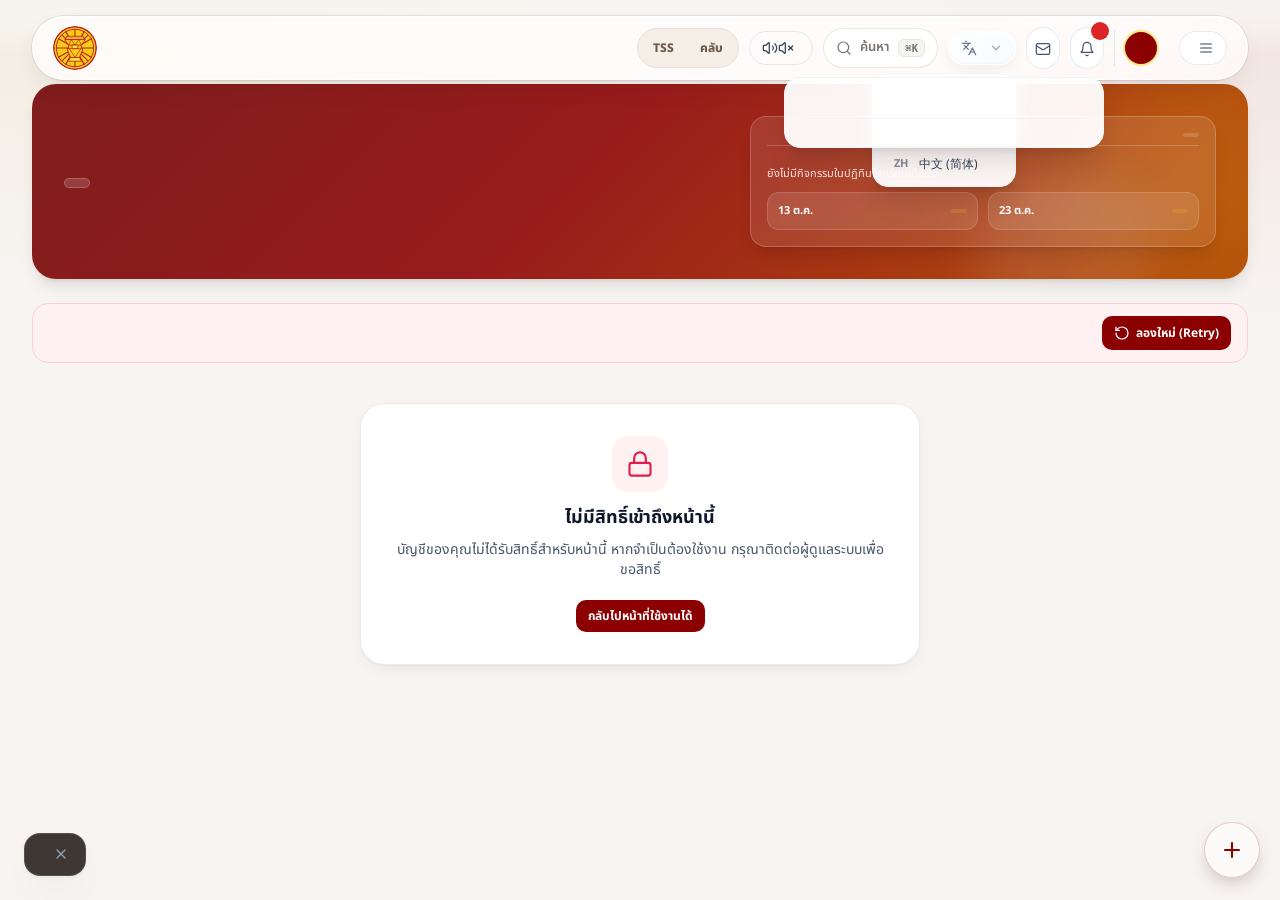
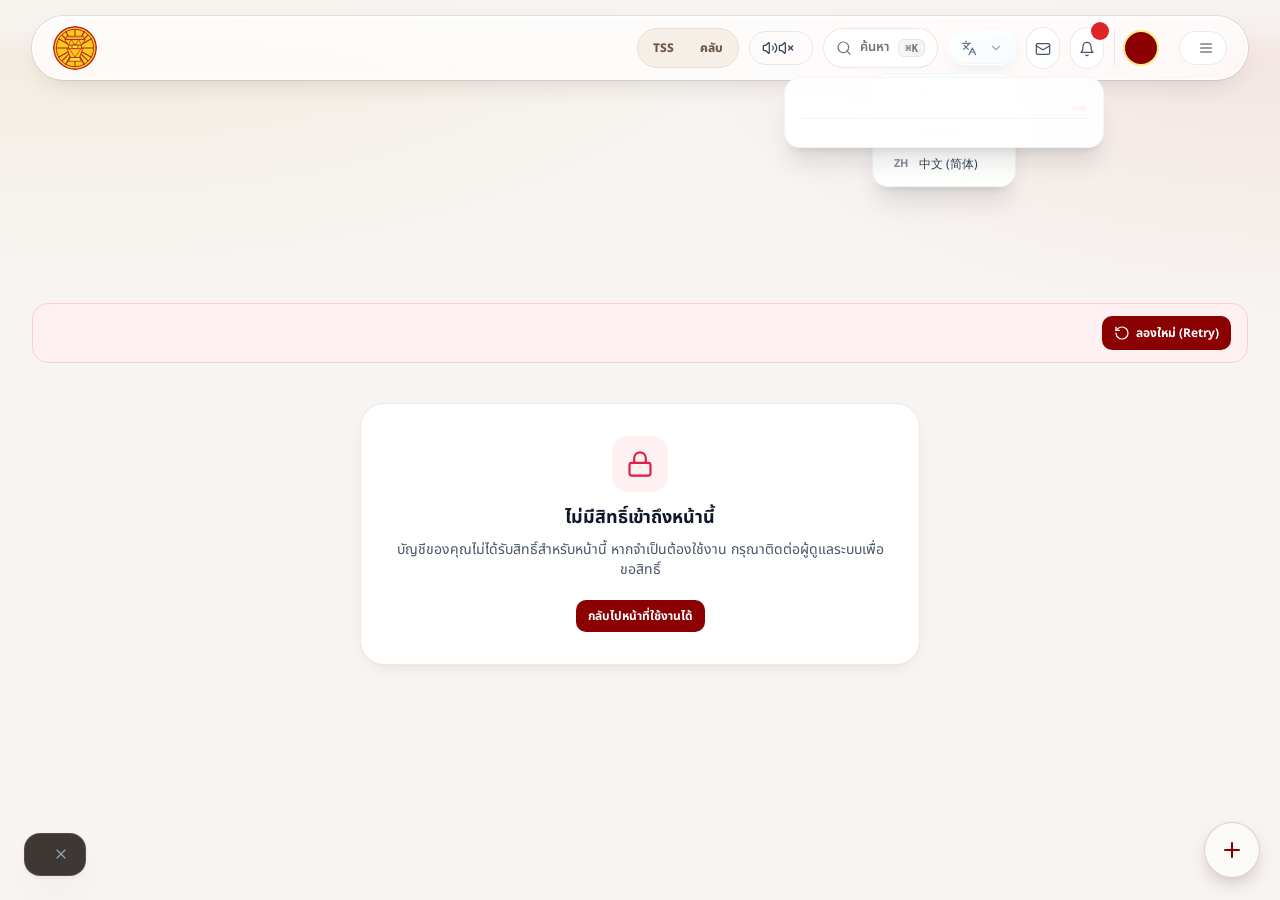
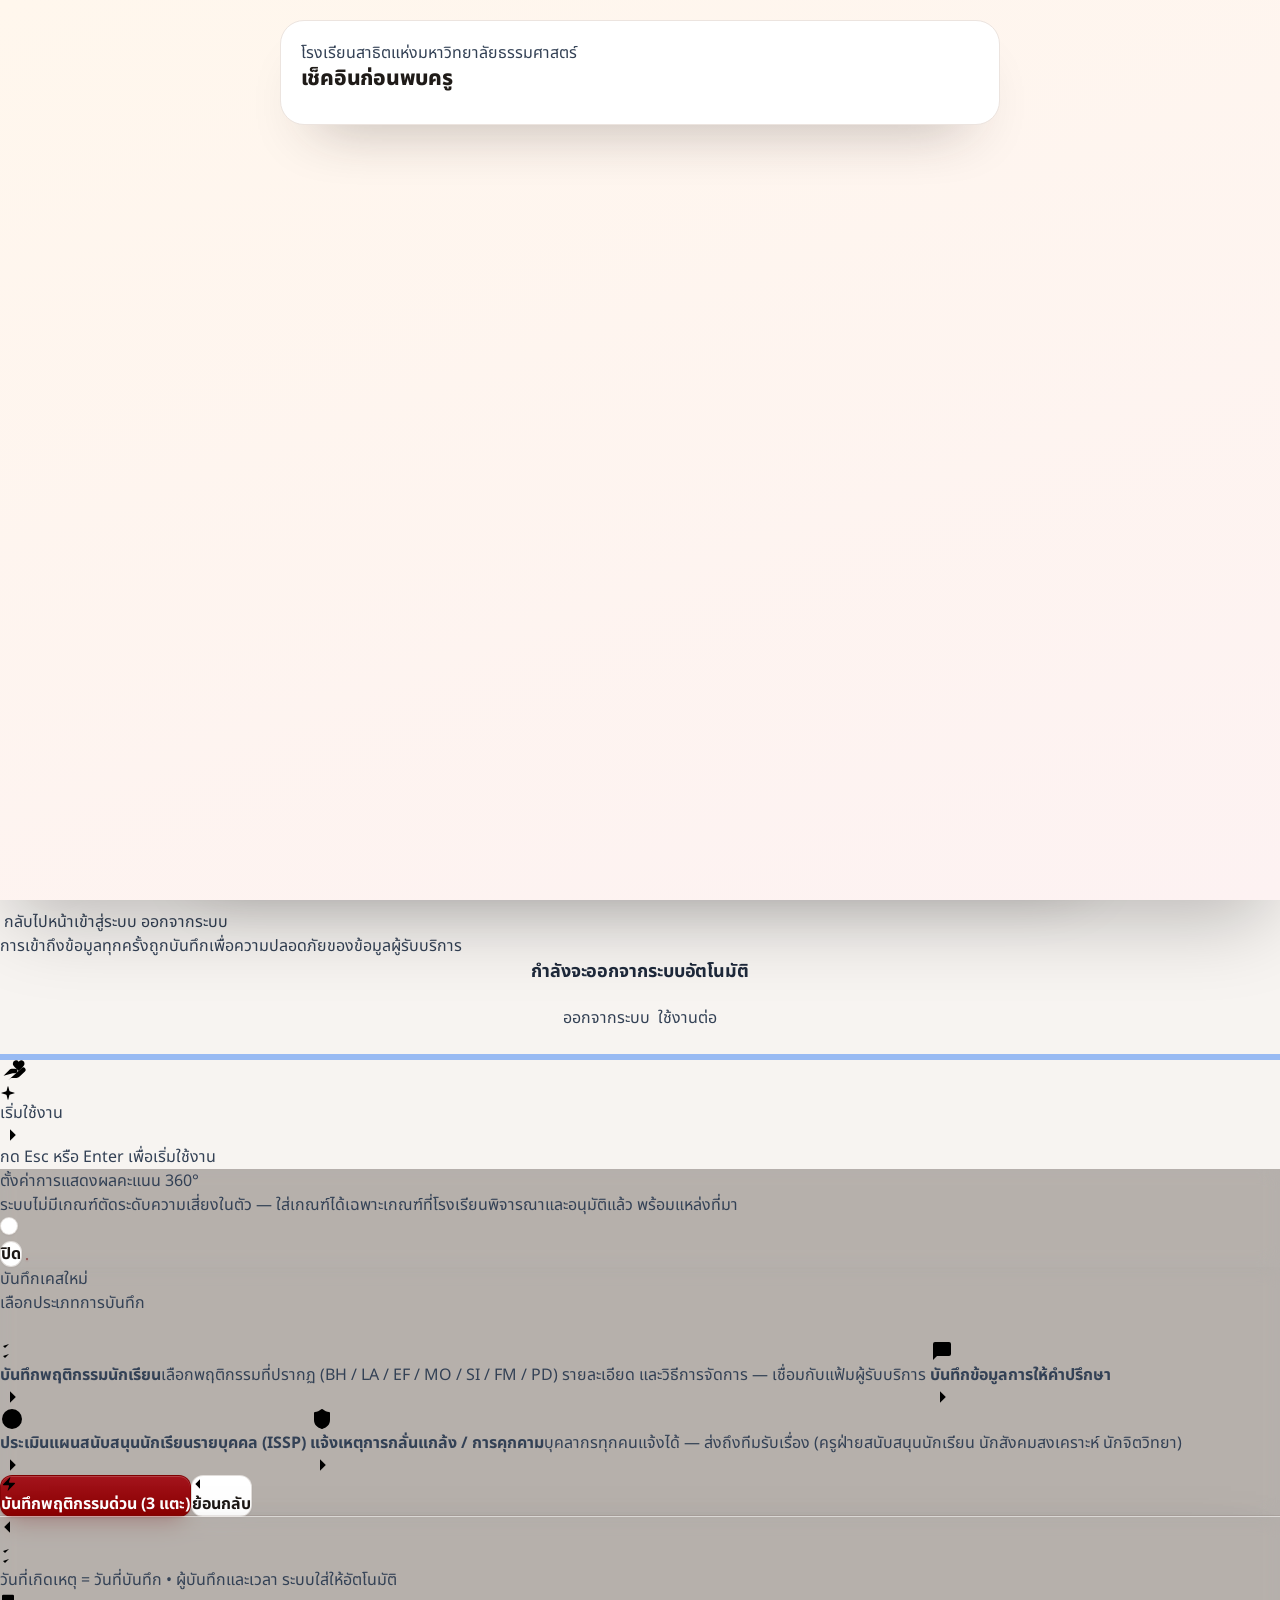
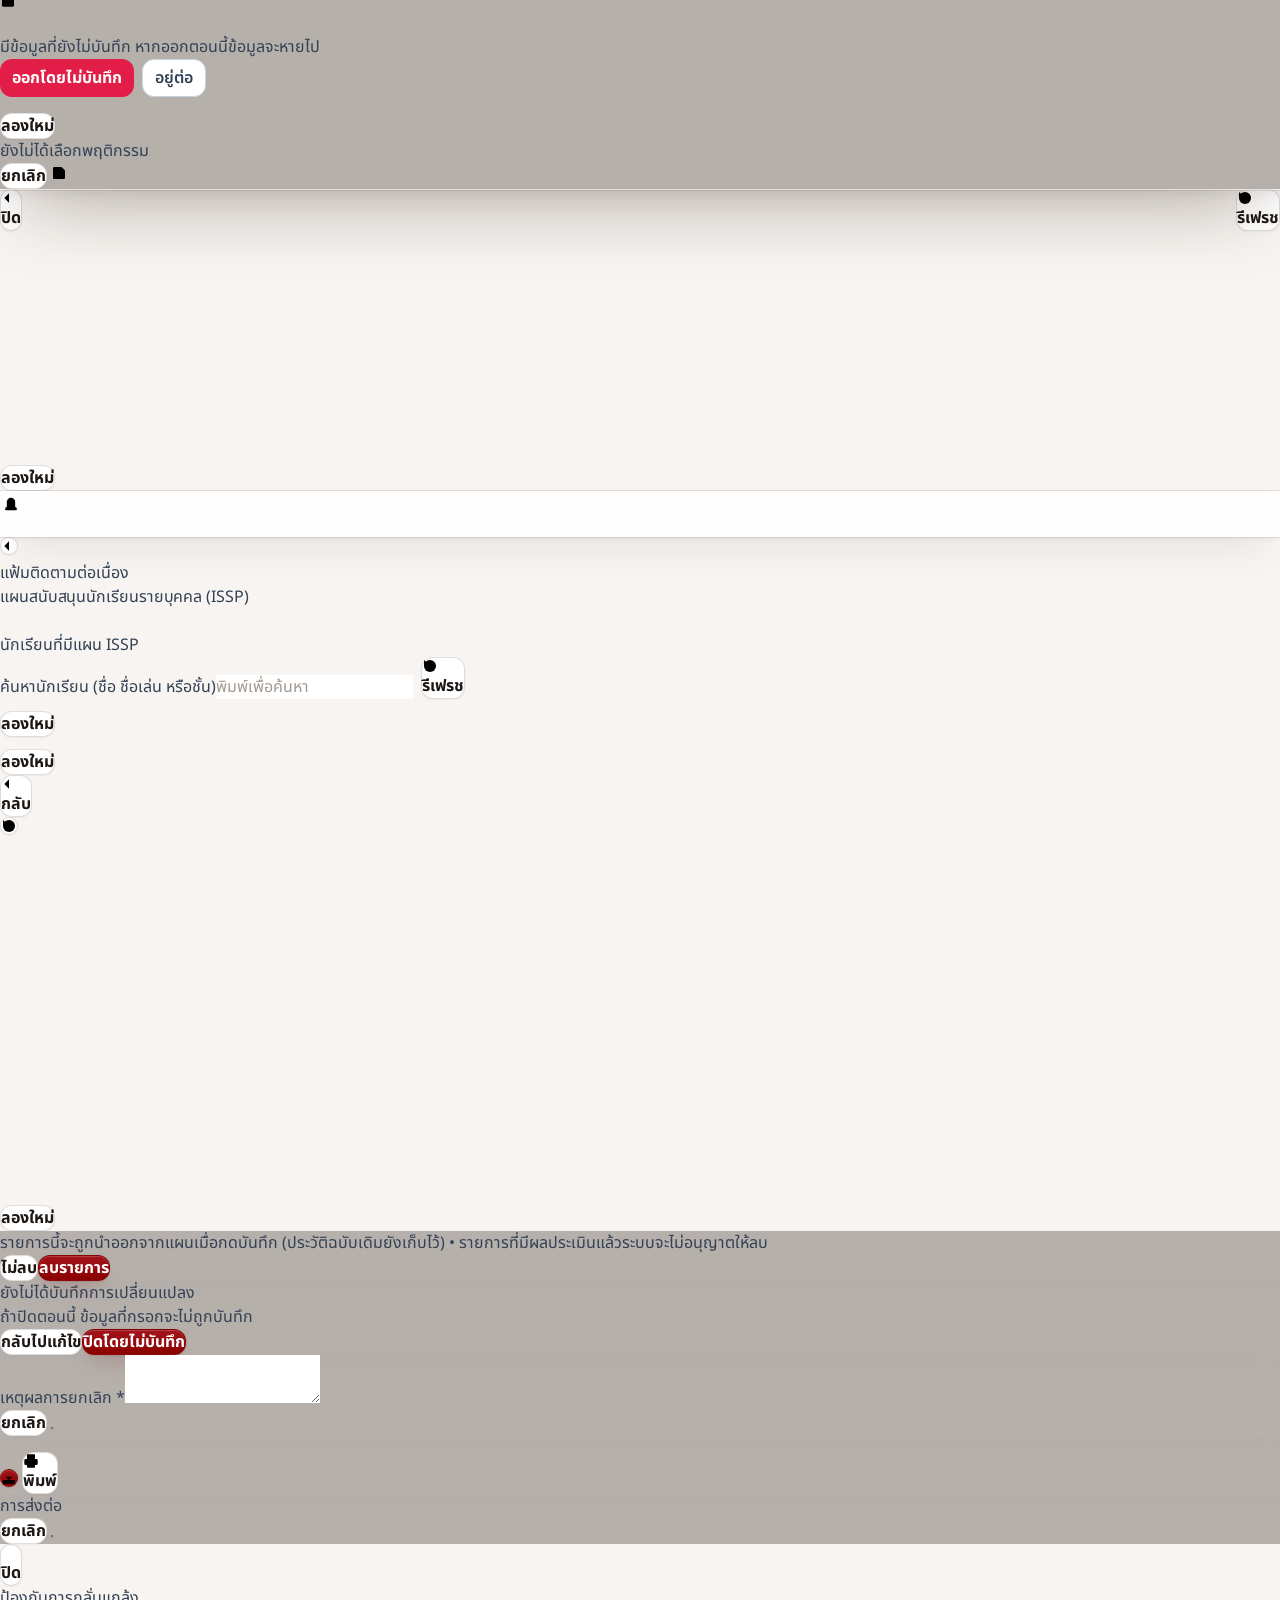
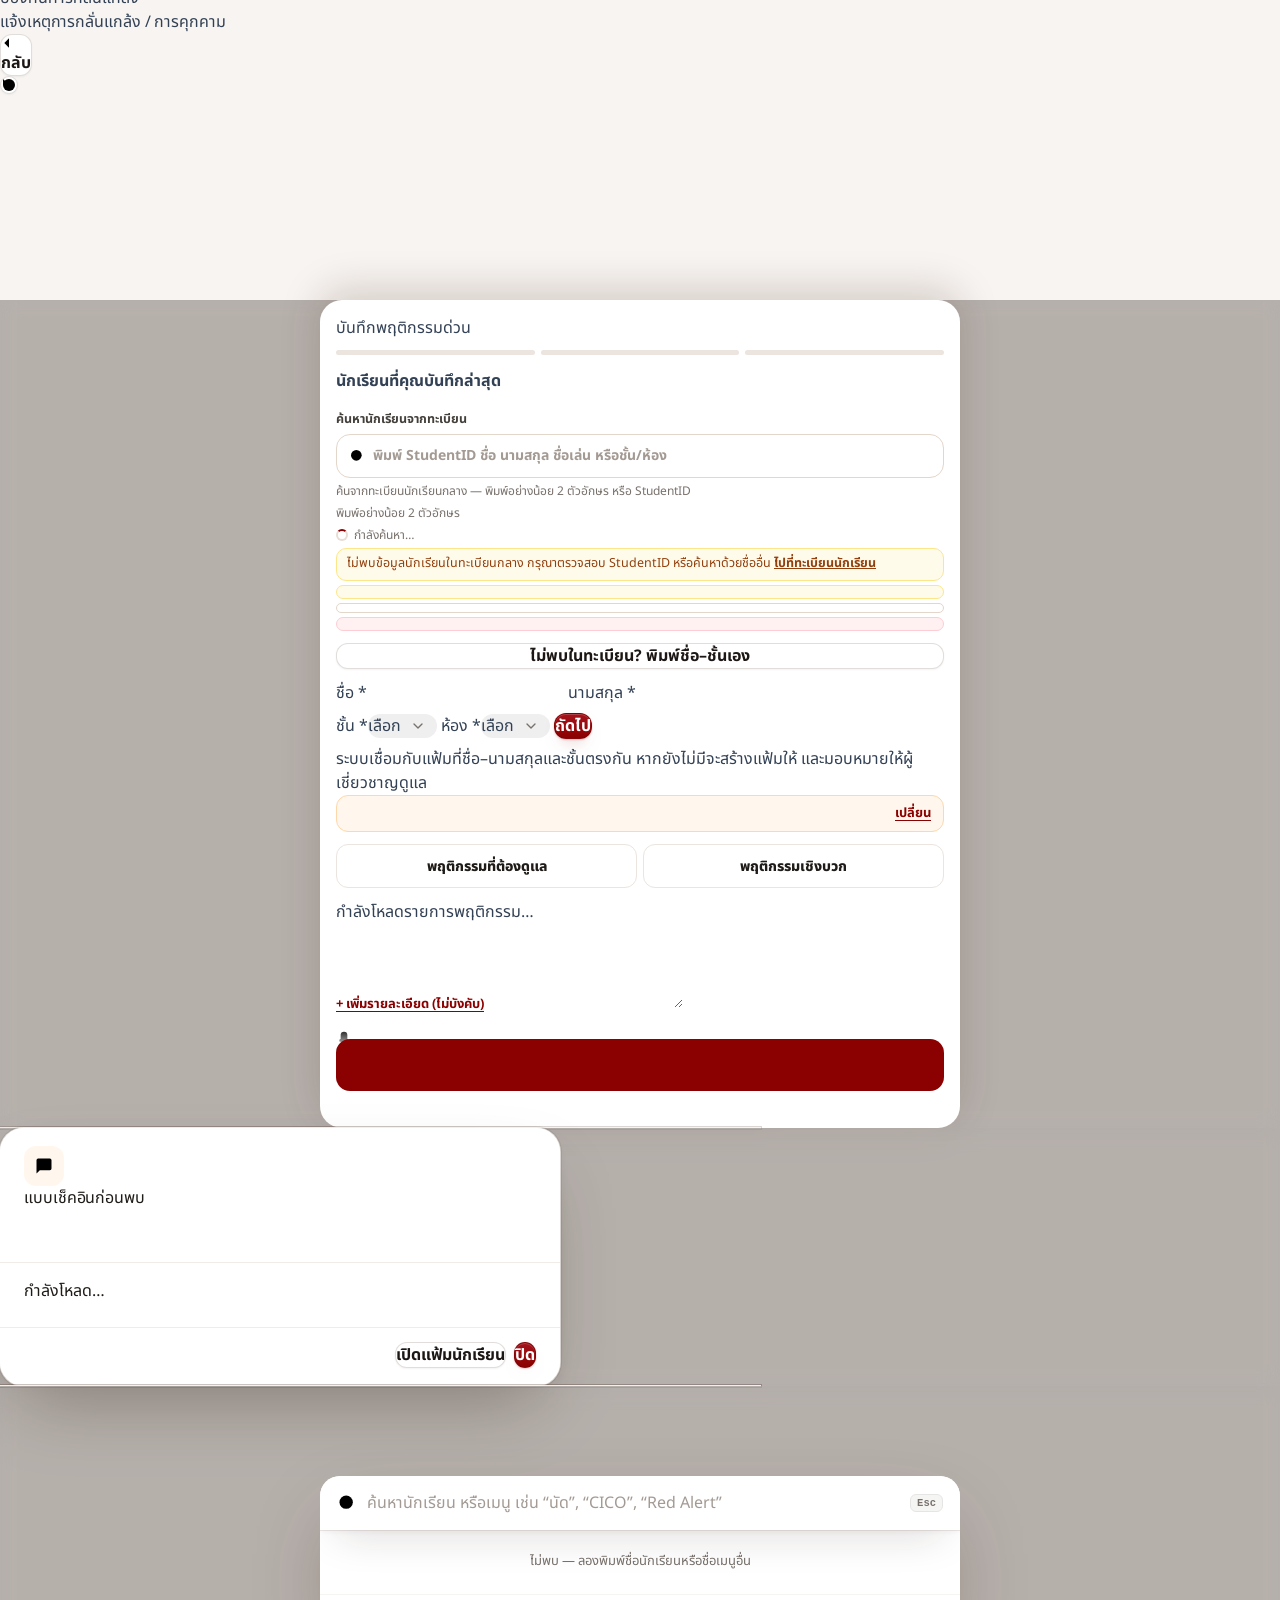
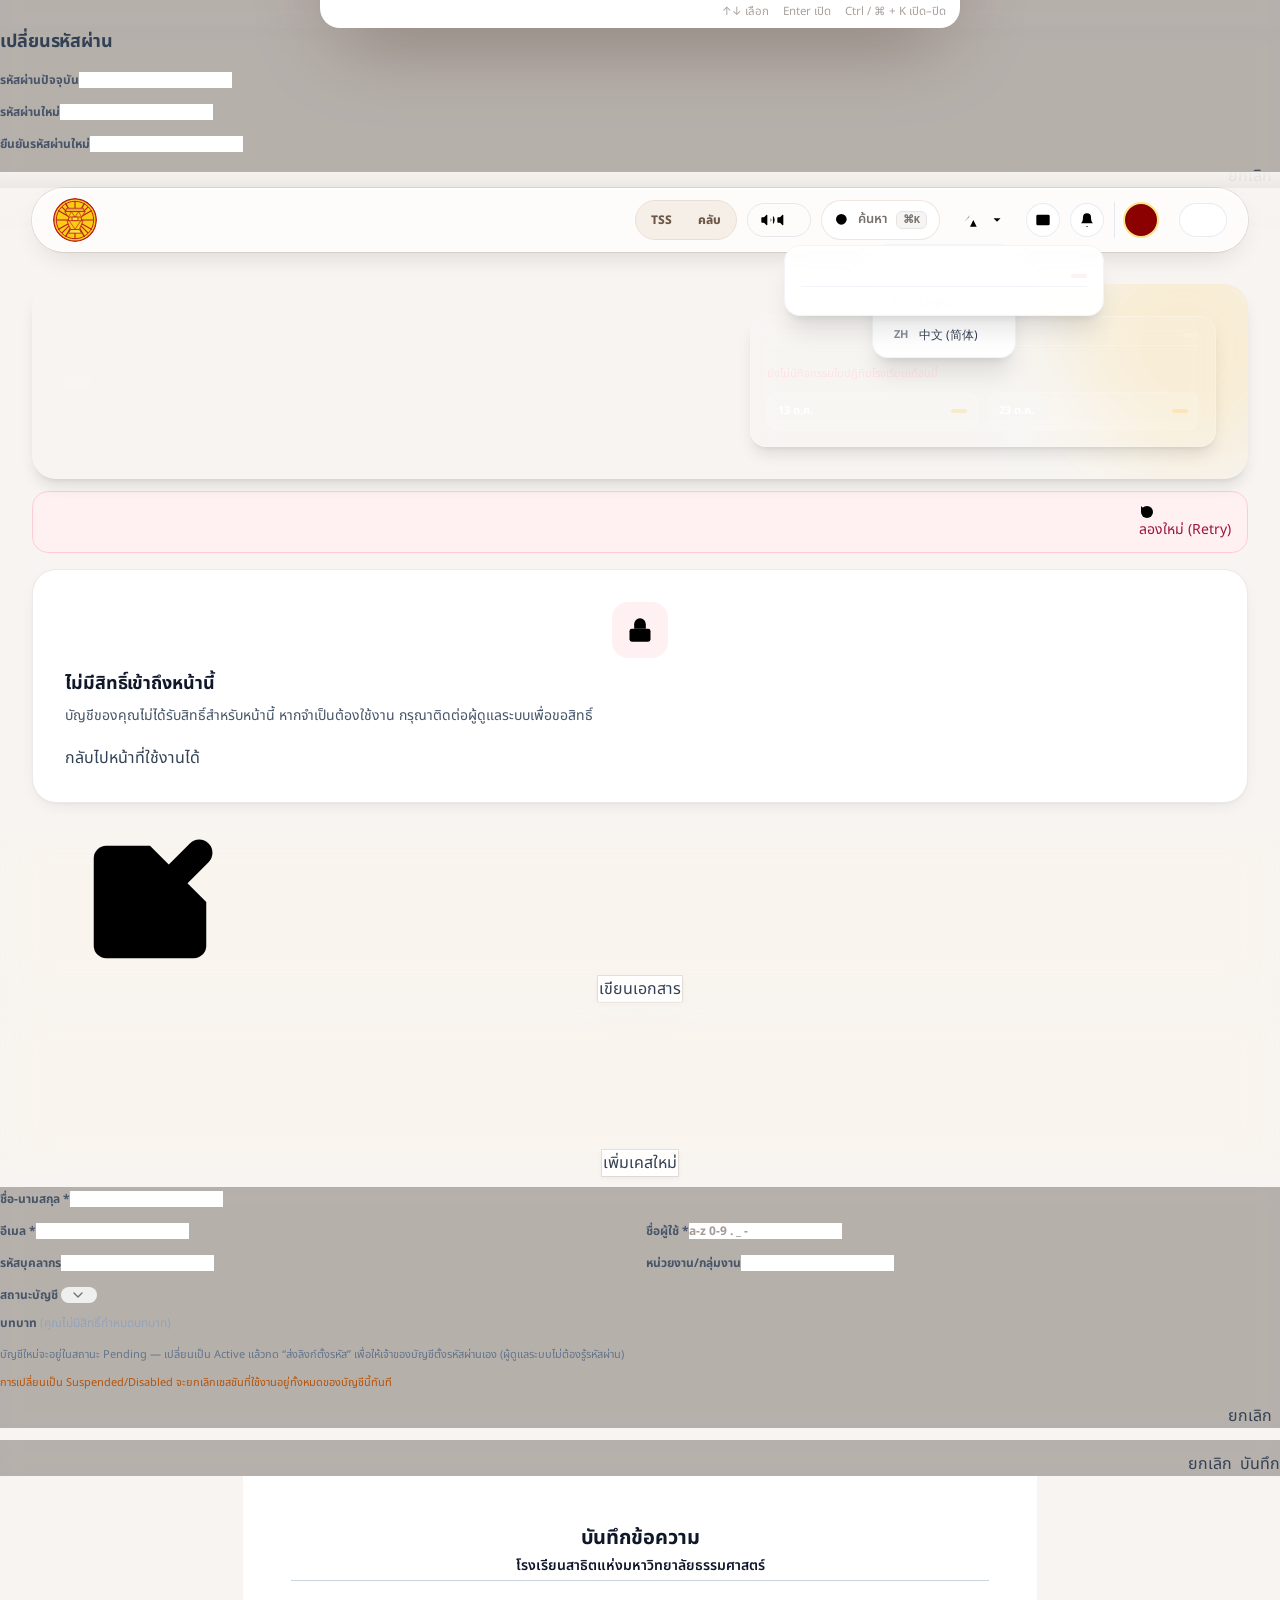
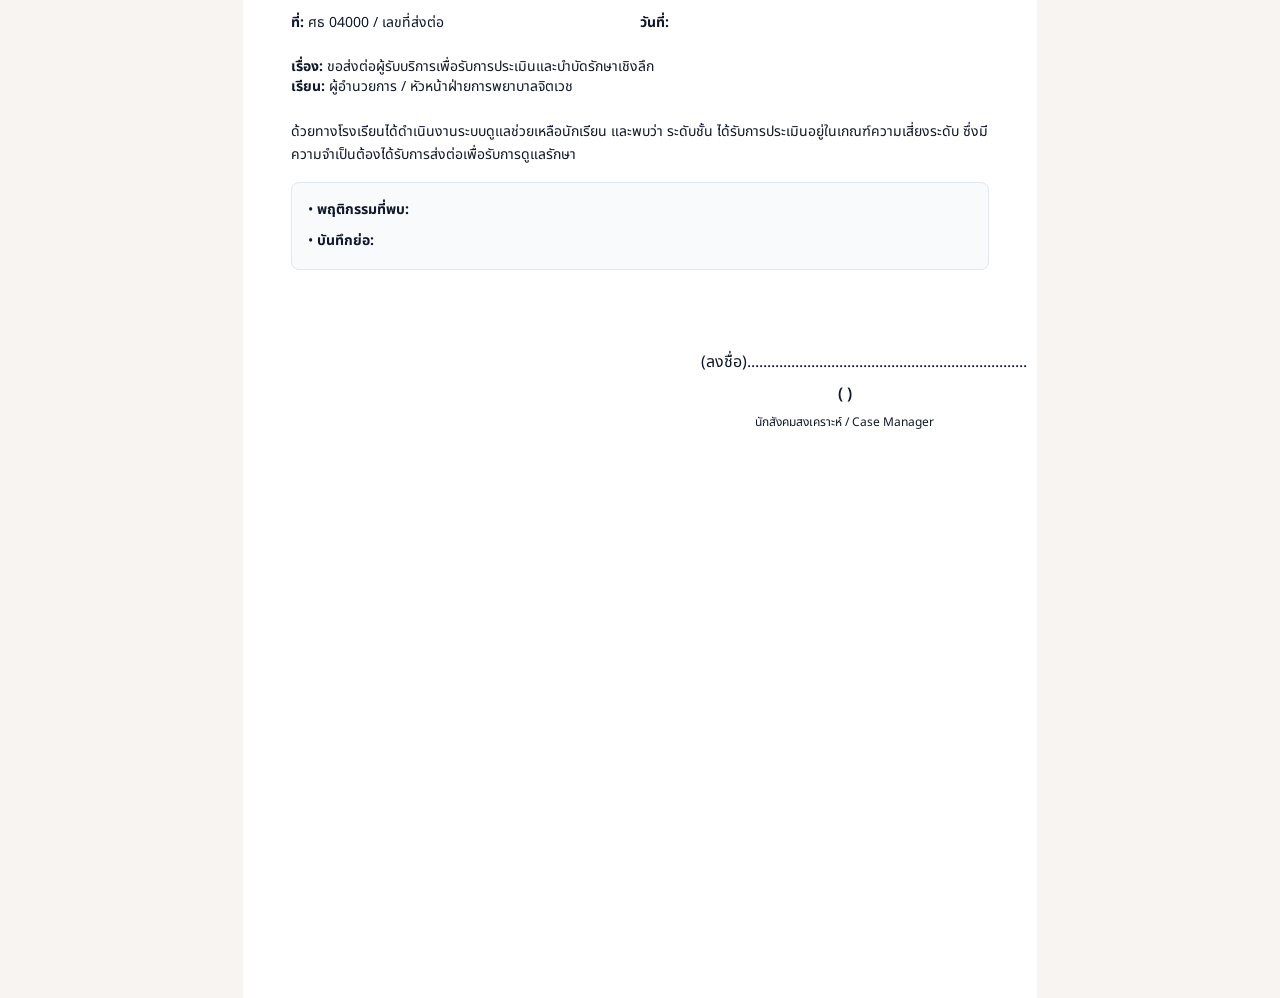
